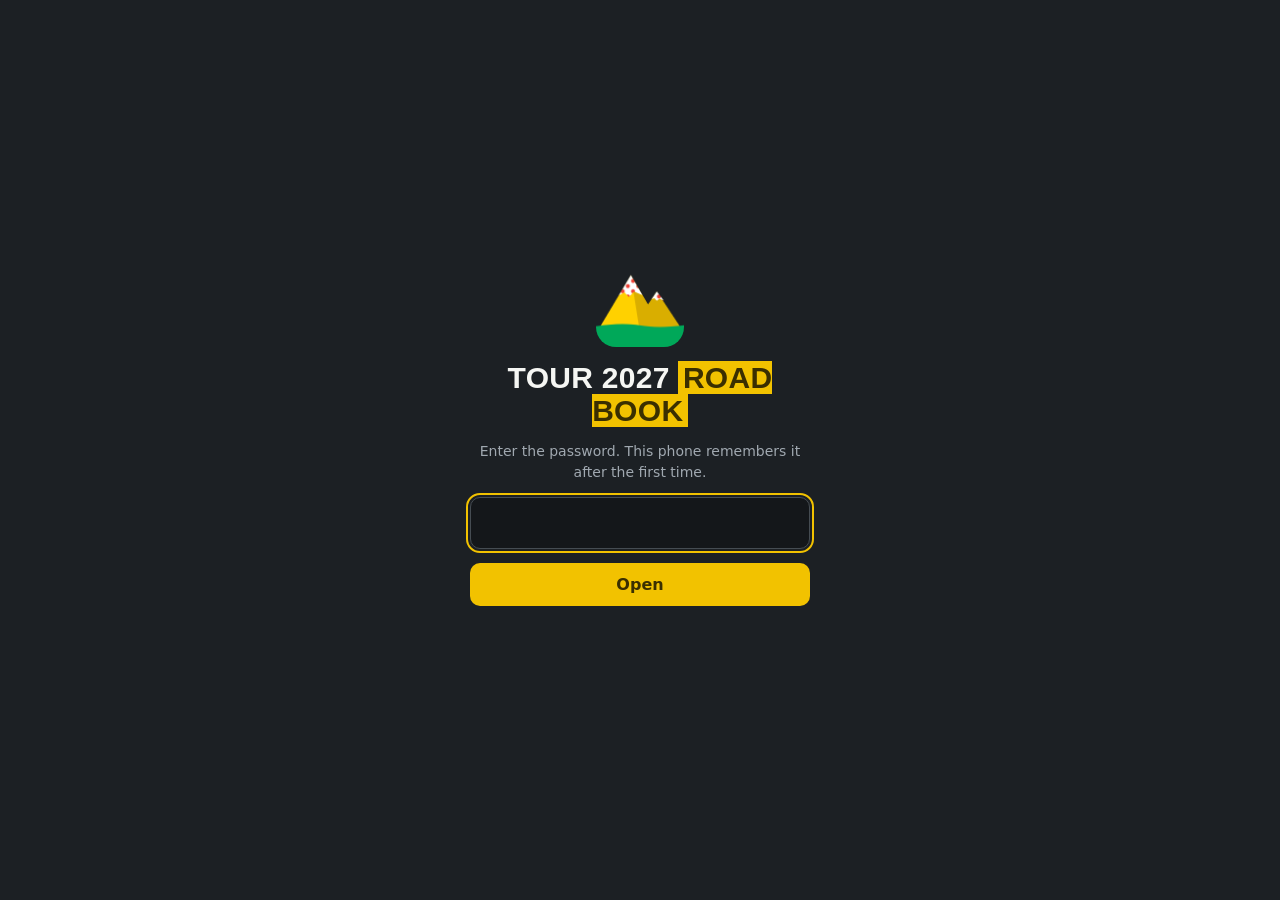
==== road-book/index.html @ 453da071 "Road Book: real landmarks on place stickers, road signs, postcards, Tourmalet souvenir Drop the roun" ====
<!doctype html>
<html lang="en"><head>
<meta charset="utf-8">
<meta name="viewport" content="width=device-width,initial-scale=1,viewport-fit=cover">
<meta name="theme-color" content="#1c2024">
<meta name="robots" content="noindex,nofollow">
<link rel="icon" href="icon.svg" type="image/svg+xml">
<link rel="icon" href="icon-180.png" type="image/png" sizes="180x180">
<link rel="apple-touch-icon" href="icon-180.png">

</head>
<title>Tour 2027 Road Book</title>
<style>
:root{--bg:#1c2024;--fg:#f5f6f3;--muted:#a0a8b0;--jaune:#f2c200;--jaune-ink:#3a2f00;--line:#454c52;--err:#ff5a6e;color-scheme:dark}
*{box-sizing:border-box}
body{margin:0;min-height:100vh;min-height:100dvh;display:grid;place-items:center;background:var(--bg);color:var(--fg);font:16px/1.5 system-ui,-apple-system,"Segoe UI",sans-serif;padding:24px 16px}
form{width:100%;max-width:340px;display:grid;gap:14px;text-align:center}
img{width:88px;height:88px;border-radius:20px;margin:0 auto}
h1{margin:0;font:700 30px/1.1 "Arial Narrow",Arial,sans-serif;text-transform:uppercase;letter-spacing:.01em}
h1 span{background:var(--jaune);color:var(--jaune-ink);padding:0 .15em}
p{margin:0;color:var(--muted);font-size:14px}
input{width:100%;font:inherit;font-size:17px;padding:12px 14px;border:1px solid var(--line);border-radius:10px;background:#14171a;color:var(--fg)}
input:focus-visible,button:focus-visible{outline:2px solid var(--jaune);outline-offset:2px}
button{font:600 16px system-ui,sans-serif;padding:12px;border:0;border-radius:10px;background:var(--jaune);color:var(--jaune-ink);cursor:pointer}
#err{color:var(--err);min-height:1.5em}
</style>
</head><body>
<form id="f" hidden>
  <img src="icon-180.png" alt="">
  <h1>Tour 2027 <span>Road Book</span></h1>
  <p>Enter the password. This phone remembers it after the first time.</p>
  <input id="pw" type="password" autocomplete="current-password" aria-label="Password" required>
  <button type="submit">Open</button>
  <p id="err" role="alert"></p>
</form>
<script>
const B={"iter": 310000, "keys": [{"salt": "Ga6fF5FFkh8n9nri0HN6dw==", "iv": "x4zwYzW+AszC90I8", "k": "1nwLWMpxChsNDmUDHtuul21cxLc2LR90WR/gJigFh7waOUbRV49OqgSgferz1jMP"}, {"salt": "dUTtpj+rV0xcpisk4TYpxg==", "iv": "cjhexuVkJFQ3L01Q", "k": "urrQLjBzPTvmZT0p51Apf4Y7t+ERa5+tFrfvu+M0FCwtNJ7vk1DIPuaR6z3qLpn/"}], "iv": "eRNvx2/lnHUSKR/v", "ct": "CxLTYovxUtTASwrvzo5vds6lgKHG1gelz3gVTPDpkYZ3ll7Njl5o+3Jr6Zrvs0gtXcRpFDBXkx39fkNeFQpaxOjtMAcrMJj0+Yg308qzZm6RhJtS/fX0PE43Cqw5pkjU+QWAcQBN7QD27COG11ndqWrmHo9nr9JT4EaQkSDHFG5/C2c6VKlbEFd2SHmUlOB2Nog4hFlk16nNO+bVzugJgeMflYDNKKw8l1J8CnSffPILHVZcAvbQUH3EWv0IL+7FE3aCzGyXaAs/nv7OEKfuvhDMuL7XT+JYm5lAhW2HSoqxjeyBayZ7VOD3QeME/ANWx7zEdnUq0TZ/+D/rUygUA0evEaK/xmwFpBCqxuA6KpEKaEKbWSufXHsHZ+bHyze60M8Mk9bKYI4lb/ZrICNmiizcc8VwD90WPUO1iyUzkld6K475+zzkwgtNO2Z6LkSflR9ueRUHn2xe6zgw3TuRQYbv59FfILjaasDZnN92+tKRDdaZybKi7mT5sZ/Dvhlm096PBjPBEk/+3k0ZLb04IOMdf/fYkAdmZgZSkJWSMFOQAvGhpMCsswWEkCfmvkSi810fF6h2+Wq3qqerA0qfgkzwQsiLF4MsvTpcfc+30DSuBOW950aRIROu2rr/kQ3qXzuqNyz7IluQTgRLaFt1iXJ/EaIpOrw51Z41+YpBNsboGYX/kBiaQPytl1TKSG6sW1vx4nmpy9z31Me+KPBSCOCabRpAb15B209HNy90GJB9rQSi5LZ56meyT8OZ/gbKcyJm1k0fKzk/dK2p86u29QzgJlry94CgFWj++NufFKBq8R3T66i1DaOYz4ih6RYQheHUY+LtpUtgWCcLS9l47v/Izq9o4v31wkm89lfln1C03wABVao6HS2U/[base64]/AQhIUftssSs7HgA4oITkVEnw0Jwn3XJDARCs+hAX16XZ4Ysbl/7loKPfWpL4m9bnklj5gjZFM0j+Zg09SsnRcXDBJA1Nfzfv1pZP7C9jbbFB/grhgITgqPZv6mVfB2TnsHp6Vni5M2u0MDn93/4C+pHc5a9Tb5cSe5u1/G/QyYiDMFoDvhgtGVqOHrr+5MITVU93kiQeMQbxSNt/V/mmT/KGzeUhrM3sthmjMjHOBufoIkUUKURavVP7kPHoGTRxElZwH+vyPXBaUC/Z3fO0LnImRJiyIfQ19+zYo2lM6BTUpOrKEzXN9HsoGLxfCfzsBJM+8VxJH8V0wn2/9Lp2NJr3/7j9zcqUuoqSt6IMsTOdxaKVcMAJpUZXGk518QkQGNpFLBT31HCcQ8A8x1g3oyJNt88YSJM4VGXgbJb9NGbg6Fj3XQx9uuhV24YygHtgCj2bxoreeZtMAiIAG1RvFL8kIyA15GpJ3GftAeONxSCmAsoXQ51tPo9ftElZHDsg/lWfP1U0f8ppyfUCFAEg0eU8MGpVVg7u3v1KQLDomlsuAhL0K5LS2BL1FB1YowYx5xJnjbqw6I/V4NTEilQ9AIvAPi7sLHhnXKugxdOPKk1ZLUoyQuUvoLYOJOHCj3Eu7KsUVx+pakR3sOOWvuORVpuKOkYWb96UAF1R9KcjFpVfryrYqWuadPYvoMqfbcsWTAOwngWOCPjdzYkdXuFMpWS5qtWVI8L+818DwJVSjdu/[base64]/oI4ELazOEur7CcquRP8iaL04ss3oSynUrLSCppnjVtidvUDQ1/j73DXx50+XWduSpQ0BLsO7EaUBWAxYIv9ZuI2nDIfxUVcNgScqFYUGgJO7bMCx2j7eKhbIU4q9NbTQTFD+iF0BIzpmCVMweoC/18I0PiJ9D3tZRCTbE63le/LYMLPi/pOizW2+jszTGSs+tOr4L6CdMvSSDsCxvwQQYhJcug2g0XhhbXyrfCbx7b3vMWlOrhhI1uzfMtI0Uqot2uaG77sWfVw9vXtlfRwyDD0/VaLNNox14haYxvxfNYn+G8F45GYRHjTTCD/8FcVcLQylIDWgbWLeiD5IKyamyVBXax14yFYSd7gm5GcbrQQ+9TrtENHnOOORbbb+gv5yu1D39cug/U7uVsap6hm5GOSL2uxoe96Ur5NuEwCF91v4u8MLmm/zWm3TfdW5Zr32rMx8d8YjQXN/XpHAdcsz3gWJP008CkAr1soWFY32zKikozaRqOYQidw0y5OaNlMWA1gAUR+NZGoo5ggDHc4Hj5A4DvZVVbQcGx269BgCHmOda7I3Famq6TjyJxBXF/prbB05Zqddn9MKp729Jh61ZBlt6YzxQG9wMN6uMh1N8wrxCnhv4XN6+nBtrKxc/eskBvyfkp0dTZTXZHOcbevbGYvkmBGLLoJijc2uYfDfTZcC7XJR2KrCahq8SBA39jdUD9cTpTv0LyoZ9cUw9kHEDZUPi2kYcImYy6IGwiuEnQKMRnLlymd3BMYzNbJ4dHOtIVElcZ63/[base64]/se1AX+NEocY4fDQ5OxL5Y4vc08u+RkC+z+Mph6P/Uknsrbzkm0ur8uOpCqsdoek5IKJVGMzaHMZ+ewfdXwe/pBHT1iG4Lx7x+Xdnfd1AVCa6U48qTCra73nzIl+4lWtMUQGP9qleadrT0A0r0CSgc5mbf6YsxY3G2QsPTgehwafkWb0GQ686C4Ln5M7vW611feAsQI10t9+7NTx5GRrDSJVe/NqkUdpF8+Cev6UYjaU8T6ByOlObX8geYWJPBtFdna3xG9JIaM5xvkD4YSlDYybmAODTxRSyKuFVRC8rM5NBNFsc5VmBJqIJHQMkhPQV5M3McHY7zS09dSJEGWS/pqjtdqOeLV9tV7OQe4RYFKvfjoHjK5FO9uFQw3DBKS8c1gXCkyuIpHQADZ3RMCk+Bb73a0w0bOyLnQ9dkAVg6gJAAZOtG6UHZYzqR0nUGYJt9CkrlTppDFVMflW+mIBMKPgBQeFdF8oX5eK+0k2iLAs/jicjsbFdO+7YiMtykFymXW6fKiqknJhsgGrfFJujpi09PEVPkDQoCSLpbUMkMvS/HYUAjxHqIASvsJgOfzODYUHnUklHchV3xSRhgrm/xlXFQxW19tceIGzBi3Sp4ql3sJHe8cZFJldszi1puLdX9FWgNONOLhdk8ZEUf/aUILBE+k9PQCWhqHDQbjkg+ijqZoA+EqqNl990yz5rCrf82vWU2lguwkAM9SPZd1375QsRLNiv0ezrpYf1/legGca/JLmn/fRztP4PivZ9pzhLSJev1Pvjp1QWo1OMHQY2vtAC3zbNDQ3tWQlF4pw4LKmGmAAYUIw7dX6ogvLQdebnKg31NFZ4uMdHdYayco2hVI7tb+N9mIdrxU0br5NOzWU2YEs87pjUclglmWhkviqW5P6KUAFPa+JPy1euXBNTxcigFYj1/ixByxsTE01ikYJQmZL7cjIiL1feKg3EVj3u9xXZcFU9NNEO95zWss9FF6/dV5TaY8RjqCPneBMP/FKegNH2xIbWrdsTCkHLeCtGPRga+8OrAfTDhBtTzcsMCRfHQAXSOOFNjRQnvk38ClvOprMae4IZjUZH/7lPqtsMLl8nOTBLvkdrzsVMPMLOnJt8gBODMRYBJ8OcoYRloW+4a8bkL64I/nD3NO/VKiIaA3Zjf/sqig5yy75dHXbv7gc8fSWoDT6K92GkzpSmbDR84zxgLAQqAEunowVoBEjeBZqsLcWexk2OdvXibBrOIZRScH9ofhLrI7UUbyCZU1SeZog7tQQX+8aHf+kjzIfBoPMXzxFUxYOR9HG8yn8qdCCxLT+RFvKlCXBHjGhjccuSEcK/sMqS6DmS9YR+af6LdqXAtfeg9+8rpAdEF5S+2FRKKUsaKL80bQbpUf5L1pLMsUWs9mG68ItF9TK/iogI5/70TLaCbID3UW/hg7MSAdWFpH9kOke0JgggoRHNnTfmt5r7YLXKohBVLxzWDtWnyhw6lDCGw+W59mWRR7PRZEPLOj9F3jtp+8NJerFyDCxlBB+grk5sVUBeFA9XLBPdqVoQnseqlctbGpnEM6gHZTolToWCTaqBaa1k0Eypb1BLiSR9doxxyWShyM4e32/9n2fyrUUaZ4lljJjpHpQ66ZidrneD2wqih8pqI/S5g9ZvF/vsukWEUjU2c9uXgRRcZoggdHNr8+SZJsNylIqXmKmttHkyQqNhG5uhe5qQpKZHBvGQlONY7HzG245SWxQ6JTDrlvi1QPGAj78z/WQCG3oNK4aw1QTImlH7aQW9vHZGwPw/[base64]/3YkzCfCmTgFRohySr9w79QxD/WV99jQmEhyu8iN7+O5wKuNilV3nEiKHp1jEi+Aihgs7wqBGEwm6OqbD8fmtw9JrgFhMhnj7wyGbuXkoHj4Jh+wXwHpr8bB894tmtmcbSRImfgYG5opv4GCsf0EG6QL7rEAGzppVs+vrjEuh9agkhIgxic5Q0SDH/QheGwMZYF35yiL8p8jYBDOcO9XgM3JIs8XB+iO6dF13JE9z5Yzmo3yA4RgmFuUtC/4Iz3lysa/NC/eJndv7qWTjsYTwtW+tAurRzynphHlONuIe8alcVsybxe+9aojEhbdkHlwMMeTUxrxxj1H66AX6puCrcMHUPiofK3+ZIxy6Mk4N1mozquRY5zuPDrnzlmM5HPwGfNe2+75vszK/O1SeMVrKtNmiPzdRGL3fWQ0Zc1hrUHLvsr6g58THpziDOME/kqGXLxnqbdsPVC2lYgqZzgc0wvXAzTNZA4Gf2q/TrJEIedRtZr5ZbWGXLfYmSoynVVY2Zu/[base64]/oCutFn+dWlpovHDmvIgarQDetYGMAttEtSdKIK1eTKfJ8zODQ3STfYgh177+PXyw/Cbj2rUTeoQLlKP1cA8Cl8BPg2AdmBpJFg2m5S096JC43TMXHS+VpqSo3mMRH96VoB4GuB/sGKt8j3ZxNwUDTDNBqJHzw4D4BqkCnzZzgD9Xy7KKC2cjv2flUg42BXtbcisqxMq1KX6UIImgmYC63C1b+ED1ncqP9iC16jhJI2tihYX+NMGTqASHdfDJG6eLSkyIyFvoYPXUuMAL2KUy8+xkC/0aQKcdV/r+/fBkEGwqH4LFaXA/yIbru2q63G/UBeOeCXYRlfnx5rxpwQ9X3UR7FPggxBtnFG3hN1RlKaS1ZFEGCQnfBY2wr2iHl1ebaOz97r6dWBRTD5PhhyNxBEnLi8jkC+dzPzGhJQMaK0C2oxLQAw3XRRovnNwkf2K6Aw61XDvNn487kfI3TmHSl7UD/[base64]/kd/9PeEf8LiF2RUFMXhIA4NH9foXdcC+Pz7ihy5jmCZAWfDKFBClFu+383heri4jMOHcVsgsE6gfwZXzF1+UbQSL7SC1rwgu2BUyhKk/x0Hy7u7JWRYKbzKNYPkger37ybmpWcK8smpg49PqsmgXw9tUCpQafMzju2MucF/xDqnHwysWdGTjWKZp4JOxQdWvzoccbKd/+nPd/kt4b3JR2RqSWVAJF2DLHAM9QLBrN04F/kVNtkUWPibhhygZqzwubyTgMD90QKOW3GIVkQadT/pDHH0qz5npoJhiFFu5dASQkzMLR1xGrNWP43IKMbEdHIjs6w1vo4kXvK7k11EKA1ShscrJhN4mHSdE24bT8wtEQYYb6RdKmfzT09MW81Cz3BgVSPi2Oeg2FR4s/nYifIhuTIvvYJqjXNfPuUX0ZGg70Ad7g3aEYJqMvLCIij4NxQ8K3r9xv2bppifjiSlq9rl+W6qCEWsNZGV62qjUhoAxIFy/uh6pPwdA6zGBEJ557PRDcFS9OsrSj+pxnl3B6VDh8+MB3enP2Br471WVvQXdy06sxBhNdMuSuxdCmDZIX39XNeCDDBcYWq4ER0RQEcb4MvacAUCqx7vvFuJ2feBhj9NguYBS0qjwLQDb2OP115OYfZeXZ/WgKLgbf2bdZChm/EypObLp7HbWNCoaDVQwsiZyASJGqYoxooODw0601ip1FCiryadN0Rbh0JJ7ZBlZls4PSTGDY5Bc957bkAHvO2sIDMNe8VZEcGbDBXYqOZF5tCkarO2EnIVKeGnygeleeCr6Hj1wWuAHK5f3xBLAIc/1uKI6XmjQqhC/UkNDZh3ImUcjiatqCSiCtUomN2j1CjBt5QoiqMl28NEnSexlrwo9c2S4m01EeFWqyGraCl84/UGv/pYO5rUa8DEltEbsbnMihvJKNKUqFkgE5CuikhSWFuq2Qr6kJstrmQSg7H8WMFMCSLKhIFfpPEwVUMHZbbfhtdePXLcwnJrd8SJ/fdwiQ5Jf3gvSHoGC4Q6Kkvn/0f4UjxpmPl+zFDCM6ApmxGxOiIqhiat2wh/W2LiRHi8W3MAIhiFfJoWtoEcWbx9p+b9JvqDkL+p9TRo9L7mQsgPpUZBCLxaK0jV80daHybrkkv1FsYUGWssAqRqHLNRu8B1bC7ChIy0wHeIDBbyb/w6dg5avEm3oieUjQvKdJ959BGdYzn6ZF9KSUwHBZu9T8zMMMn4W2RJMIOz5iQSZJmjLbt5K7lY1NQilhSSmIY/oA0LOwxuJoVN8wcaEcSd6qaQ/kJQHrZky8xcrWuSTLvkIK+dvOnr/WluNk6jsVq8piYPTyJF/aHa1YsMsOXdpuD/jO2swCY5VRd9BAWU949KQKw0pGsLW18ZqmR2EBSfKlGA6uhgjARILuBi74KXGVX17Kr8ebpWwtG60CXVzA5uo+Vd8NpZzwd29RWdKdVo2ar7XhUS3QIVsGu6OcdlI5bQm4MuMtsb4wTSIHkOEXFJpaUqTWH9xVqGUqm7yQ/mRZxz3y9ofC1MZr9tLj7MUlPy7vbs/vx05TKuMNOeium0TUP8vsHDGN4G600R/TdkuzotgVw2RYGCUfT30dLJz5k1vVuh/lTYFlF7tIQIwP0jNZqbOo2oIkolEsECU7RGVt4BZdjevdUA7hPNKfXDoMIXxi7cTa8PG+Lpok+vHiq3CsfaLZgijHo58bSPLYl4GTHX/Uut5VwTnzB2a+JAcY49+/uF0mK3z2W67yvx+Idag6EdZ5bMnp8PuSPBiXDauSAPv2ce2/Lk6s95vIqA5DoZJHC9HARu//0QD/kbkK4OLpcFzNjO+VaON6ciIXO9Vpuc5zJf+DJhKetXxIEkTvuLEmoQzwlhAXfsl0QrD1054Vbh4D9yaoWTRSXqg2PbOcSnYYrNNTWsDEuREHELRtuGvuDPrvs+owZShvGGgka8qSTW0HmZhcgwW4NtsTpNdN7Dk7lHelYPcm55JwJmrTUQvt7e0/pedn5eqzMR/qBrqjqtC16Lu8t9tHqSgpmvsRg0INzmxUTjGWohfodiecKQMwPGog7HcrUrh2DKyTDq+S/4MG9JTGSZcgLKcSliqckdH+XxPECR6edAw1WwondlAWPv37iMK4lQ/WXsue8wOamFMabPTKk4B2/sNOF4C1HxKYhqGYQR7c2TgbUb4rJ7+ZouEC/jbPxjM6xxYY/Bwhqzan0fzZyENYDNUgRABD15UNHJZInpvhm83ngoY6RQmKO2Nw+s/DoY12yIhsVOBlebEfX6pYUo8xxd4yrwlFNS2VrlZnY7wACYh0ea+k1VezGu2JdiITyGe5FxDHVSZAxJBVsNi28vimAhJgQ2acbgkfsqgjNNilmn7DRHW9SrrxYoFbMWgpU3k7ZAnu2sBtZERGMpflkDfe+5+v/p7f+7ZHnFSOcMcpgU1bXCJeUJ8N3wzKzflmWXofP9UHbNmg/UTae6q33xhYRCsU89m3xoTA0VzkBG5VJsTRhtH6d5e/+Y49AtBo6zbWV64fcohqMWCWv+z+6Kz+l9CPaMBBToLpmQDyaPtXMnLBd7xVHLfdfmLdEW0lUsyhUscKuiYfaRdFLtqGQ8QlQm3bWM+3r9eyfBqgdeyaha5YuWUJe+XJiZVD6DW1k98QwEtll5awKHRr+NuxEFHzKBxPm2pRx0VnyFgC7RhXWSzNLK6amfnIU9f/9pQghD1nB1Li0MhScYkBpRzszmD/H5JQKpRdnRahvl6+QgxSptLgcL/s473+bdGiMENbmx6ADYNqt/lr94Je4Kl0hOuInQO+nkWNO29DlyRS39VRd8NcuzleYSSjiNJwjz1kfb5Kx04hTiU+/55FTCx8rzXJH8GktR2hdVmziXrvi2oyE7sbT6zL1sogZ5jQZ77SPQ+YK9EN2Xy0iWkA+N4fczE0uHOIwulRuY2/Qg2+w8cVp4roavBkzCF6nVXTazoIJFF5T1d/SoKUZNDtjBA6YM/tclJSkGGIxtLSbIUQoNGRJSu61K77W/1Oyzq+7Ql7+5QjsXX3ENijUIs0nbdicEzXkgWxMONEzx7YOYhDGCM1PW16tCt7USCp+EvSH67qHIMPdQmf7/2H0e10lYQgduFTWbUz83lTUfjKNFnxmi9MA07NwkJESMIMab6vq1eObpoPkA/nVn2Bt1MeH3bdRtCiAGq+0YxL67O6gKczSn+fDdPGSOTXFxQb7zC0BzE+ssL/I1tCSQxqIDq1oYU708fUSyGYjaL1GLghcApWGxwyDKygGEYUj5vCR44QuoUykoFF8HyaRUBfquuMkreptLlBqG9Lu9nlgAOCeEiJSlqFh7xT9Pegb0d2v9BExFqBDgcu2tekNJ4HsVASbhATp5ggVziJkkWm48nhskR0tUnClF9Dw5LtHXuaTaALM8pan4Zii0/[base64]/xl4pdjIm1nPlGWr8RwQq5Cvf0Dv836TRXhfUnj7Zv1S3nTmEfx5DwCzqq4nwpy8hrg8SwBIQEw/L7Mc8xA7YuC3l9LI3a0i4EEX8ttu58cpdcl1CJWgFlQd5Vg2wYkkz2NMr4/BE5/ituGCWzkQsmoRbPiW3rHi+y+GMAJnuBIWhgRJZnSPb5M1k8sL4humCCzUj5EbwJihBjZzLztE/w0N9OBwJhnxGhJG87/clu9OWqL41VAw7j18HqJlnTSsxRhlQVydGY42kSe0eQRHAtxvzoM5XQcon54kQPCShoJxd9DBLLtTU5oATLQzwwl9TQ42fbPd4HjrUHpqrdFUOvHtrY3C6DCfBbS/Fsjjm7a595v0Fw5fHpKxwswz7zwa0OsdD5mxbnK1hXAQCDv/3Q5Nhl3PPKcFA57f76AjxNF30MSxm3K1yV1yul4z3qkER6ZbGU+88wbirpv6AIMCJzKVrAJIxUUxbO/AXubn3t/0q8Sv/rMaUth0KH1lnEzM0IwWP/K0pFHVvrRFo37lHNV1MmtN8uJDds1pYW1kxgL+c2pSuxijnx04gBwkN6D5NfULHIrSMnde8AcEFzo/zuV7E5Bd5w0+k1WBEiqHlBSPgA1a3sUsjK4SMFL7qD0839aSss4W3Myi8zIiK57Pj4dr/TsxmPZtHsgrTqqGu/w+4IofCrqYWe4DQ7RTInetSfnf71vb7YFHYltFFa4unsoxcxLwPSylrRHa545HwiCEJtcNQpnGjZCpFDvN9dk+JRd5vAQMtTgKyDDfbbqSkpv9Bywcu7EWGSG8K7XvudG8OAXpFwM1mFYxPw/yboDu6aVQ+a2GL3XV50WY23yKh/pyw5JlHYAHFDNgX+3LbkfhXsu+DFlntAtx2Gg8d0zNVQlWxrNxVpGsp9mIpir8afO0OaTfn9sO2PgZJ7gbus1FrMTCBwbgxBx4nxdzgxq6Ce9VVElXcYcMuPAS/mCbV/z1oW2xzHSx5n8+oCRnJ/3xW6eMs7NHny1zy2wwvtDXMqV4zSQiE5S5yOfRAriYAUiI2XCEZ0DfzcgYIjTsRjdmKiHPf6QCUPOaNYs7PVYB69LSJy16hwnR7Z3a16eiz/SIB3MYH+ZCQwlbkD91SpecN2fwrZ238BbyHKTDHbysWryYM1WK1JpHNYr44Iy06du4owDWEerB4yrPz4IHBay1fMvYolP3B1PBgWvmkpguBXgbVbcYgPGMAYMcsWLWoixiFqcySFdbqpKhaRcEYEbI49deCO4W5CQoZk+wYXXXUYGf31udFLuZtZ7/QFO6roqYZvi4wCwfSYlnER2ZYvXfEa5VEBfe/Drj06otyrSqKwo0fpLo2QgxRrx1MBPLQhDuN4AiuEdIqUluf17TACm+o8M2p8c8IuIYx8xaZJfOvFFedEPKjZli2AFYnOcA6gRtDNioLSjA6xsINKVD6XeoNmBsJdqmgk2HVldpqi0fXuLhPC0MVzoYxaNo61f2e72kNseHtx/IlCASz6iDylA9fCxOxbOPkuBRsl0ge3YyefpsXOfgbZxU/0UviXIBFxJSpJAGRcqGMjx8FXIbBIb/HJ95FBEK69d6R4J5fYUQlEhTBj/BSSZl9nFX8BWSYlc6sxVI6wGgPjQrcxqUiBaRy9S08ldXJehRiFHFfW8s6XsEDfJrgroZCKC/dldmnJ1jwSa8D1w8Z8eRIAD1eU9ukBQ2MuwSTKNawHuKl+ANc2H5FelqQ7iVBn+Tr5oJ4Uvxvg+JbkQXeF3pavZLDCaMhmgtIxDIWpnHDtDyPPvMON/1+ptzaD6dntNbl31MaFHkZQfRE2iyw+aPNpSLremJP0TFUohjvd6ldBaOUGRzGHhxNqWa3d+Qbgtkc+6N/XDgomr2f7sScg/tLY6hOBFZp8sJGjtBhIM6p+iAfb0fT1Z4Ch6sW+/+cimt6Pgw1HEqtF3hPLhAd/mrvO/[base64]/ZXRPrIyvQQl8lZRlL71qnuQmfNfI+8zNcuZh7pf+kBUe/uNTqjwm96sMNSo/JG59Yu61qnfsDIdbjojsaQrc4FNKHKNa6Te2khP9IICzcE6EbczHPkHEqCe4nM6MHx8ajqoqJ7F8F4rv0dj5EPJVyHIxdJd45jazw70C+JeD2CN3h1Lgj8M9DdwY/qYjXQqQrcmTNHDmMQCgD5sP/oLanvWi8PlIbvZBoHYBLIp25Co1YBAJs7yrLSGbpU03YbIdfmbNLteLU58nULIw8dWYh5KJqcU8kwIs8fI/o54lXgClqls3kSTjwlqFXD8WdpyTzFfC+p69TL0gjErjriP1A8QQ8I61pxffSi717sF1+nZCXYrTBSbCTRTK4h9WlzrqhpVTeNZKvZwWvr5WVVIdXCl9IpwS1w929GmV46dZT9cu1p/890rmBfHPQ+Gl77UVkTnSqWcU4d/4RewRn/hyebYhqgL4xaU1uy5UZJ0Qlpzzt3gssNzkTuxmGa2i30jXau9+f84vafSACAlKUrMLDK3USpoG8XxCaZx+Sya0lqAJXaDzH+YjrfnuXApmSBeYLjzVpfxLid33hVulIy6eqLH/rQzPVWG0/uPHVreu5/lZP6Y2bxfZ+RedoCBYmGw9T5HF9bRqmFHrQ0ul0qhLTnSsAfZcti1pK9qDzG2SbBJKwun1vmya/n0CudcG2J3meQlhfelBfG3O3Jkip4PicIvrFJ8+H/bT+k3D7W2yV3l3foE191Gd36XsXWt7EeboAd4rK/330ASNydDCDUAwrxvaMM8kDSBqcaaPIjQn6f2rE38LxddcLXeGsiCe8jRggZVDoqEL0tJJ9ZdpCtGzA4b10OFFc3hb43hYt4bexglbW1hQJyWStXs4vl1y0UQii1vQ8PImyjSO/UhxT4vValV1QqUkKPLEVUR4AeQTA2DgTtdBRu8escGgJx5I/WN7Uh3S3z3FGkcXlksPkdCT99FyI3sIiL2A6WlL9txH2yxHPvsy/t5iE6U6pmVsGBsRe/TW4hPMZ5XojudclXI94qGhAEVM3DIfsjTGKE0l+wxde1/dWkxinJp8lI+v4sKiRmX7Yut4WcuxIrm4Qc/q9MsDHkf0ggbG16gZVsgjFBDKkObEFNrteVPreXuYBzib8nrTg7NYXU1Qu8VY7hia7aVWPAevAljNfX8hwlBxll4mzNCBWUmT2YTqOVimZZywKM+nzk2JdcqtFryOkNos+Uolt66tsYaYohGkJYDZTuUZxKX+X+HrfkLWWfHiIc/7fMtWjAsek7JWgbKQ2/VquyhLCRDvGWCmSyRLnh7FrY2fH1LOOdbP9/dQspN+E3kD0DIhFsBocqPTMTmeAxcGT2rPt8r6JYLTnFWX//fDL6zBOsjclMtuCqnymnizbA47mOnSwEFhsf1WUFWyh4cI6KDFJ3BvFWwhZfs1N9OeoxTNoGjJrTBk3uD+twvGzOWmw5piU0VsIhWWDa+s7Y38PaD1k1Wc5VJgqMVOX9td0nMcFiF8blkMDCjXfafWEG0d/4iqajFx+V82slW514SmnZojMb+dLFQ7lvtJbM82w5846T12M6qCJGcQy3qMrGZ9Mm5cVHcjo92rtT/dql1Xp5kcXtoPcGUCXHEPGe24jQAffR/riNFHpciWZcuwfXP2fYHwKEbhu0PQFYNswLejnbLUe0UXZAPuwpDv7gyywJNFSWOHbqDisQtgfQLY7IDzj56XIMZXi95aILXaYRcfviPp3yjPmdddz97B+s0QJ73bU7lBqnJgkzIBTYLfGFhLWq4+85E+zXiDawYYNg075+vEPFoaoEFk9LxYd2GgxXkoigO/QIP+AcUm/lAJMOoAVTyY2b3+o6l9X94sQ5TzxCD0jQbsNHTiPA0vqszDWRsoXJffjzGKeULaTdVQvbl5YhlIZFUzZ7OGjPNZm9kGV9Ml8yUPceIvcqhNzt6EQMhyd5NlbKQh7beFvuMXyOc+QZH/VhQ+9Sz6CkqEl479OqUfhlyiWvQPlOeRzBE446cF78YB4m+7jJGSFNrPfOfCixoNFzpQOJvR+G6VL25P2ULEht8nZ3ynLkLYb7nZPYZgcTbSPyoeYMlOL9YYeqHqk2TtJGJCQa+a9zT2aB8MXlmq0rY7kB/1zbsKXdlcF/KV89Qqkf9SBMI41/WHF/OJESp+zKMKa1+HKmvqlDVKZbEP8MP7KOe0tVgGQbwwEcFHORYj+N6NyerKeahWJmysk81Xbby4iVvY96lMgPngoSzP5tClSdpud1FrSou7EFSB/lIzqiiUYDPcWSZXj4Ebnsj9wrdU6G/RjgN9GSW7ary1gCvxj0qlbNcwjnydz0EPEbYfGWkvVDazTYMDhwqfCOaLd9Cnvd03UtvaAPlQ5KqxOKuk4hOf8DLc2OV2fdMh7DXYtJyu6aHJi3eNl16PojmxphoxYve+94LywFjxxIwKp2jhQpn/53QW/nsX5reu23lR69Sp/0k/WrblMZBjsnu44Xt4w1Dnwm0UpgwkOujQYWDJCa5l84NjntXGq0IcCGWw2vi+rhb3RCZCzIK2+6a/Th1Vl9NFcT1CKt1Ld6/s+KCdi6u4EWX4/[base64]/FDrxXHxcrJOeM+CVhP0id8Grt87wVEXXR+RoDqgPEJUesQbRAxWW81ppvNgR7K7Gh/[base64]/HtAKgakTR1oLZlDZuzVz7bdJZ3uje/TV63XmGkmrCsEmkxU92uL8B58+4XuHn9Apps7ptioRBYGk3U/d2lUgV+6qKnFM5mlPn3me7H2Zpb1t3/wZiD6fGBbcVrO172LpeUHEKdPwLLIM2t6T4GKdhujN52hI3i2ZlYvcnaVIVh65FXAKh+QfkFiYTdrQ0PjDfeZ/yAbbBgVAUBFF5R6HnYi1aGPz52Oi3nHN3zR95dJuPtCmiV+4QlMnRYLI5FoRoDI1IpZ5hC6ftz2I/T0Mt88KdhmryhwJStQ6v9Jso/[base64]/hUtom1EHcg3M9i5aHF8KntL0v52Q+7Zii8USKEjuByFWh7grPhBYg23g5soU2nOcYAUcM8TK+Xk4EmNPkkgEGU3tZcHW8sX6zWZQoGBuJAkouW5KDjJoKMMtNM/CweFrjRWhwegTUnCCwa1LpomeWJEK4GOOKVaY3R0PKth7sFX5UHn2ei/ICZPkOA3RsPHwHhI86XwQdwMVTQK/4xMsLL17Xlg8xhjfWbrt6GtIPcLGRZcmDviaTbV4KSEIY+/6eDNpb7WFunvOiZaVnfXJ0ndsVoc86sMGI/CQxo+rqo/1YtrQfwzv530PF+TX1l6IQG87f/AsXpe1Kqn23eHy5ew2YYUyewM7aQ2ju66GFMQLFbN7CjYIg0fP0HAj5me2sEHvquF50GnfT5xCn1TE971IHL76Z9SDLzJhW2FJV1C7VOIl2v1GQsdwAsSTque86hvDOMJaWhIr8L94BBGYn+oSa/o+a3bi99xpvdf1s17bNVDuxR//BqoA74q2hfh9RRY6RbGMLbEdb/2DMLoINjRmLIM35tcv91p4LEoq/VOfoyUmZCC4O2+FHtY2xR66bZkUd2PM9TER+diN+MnWF7YWAObt9zjv4TJivMdZvOjh2hhrFonUFIGSaPtYCdf/bQtXXr0Hzc1jq5JvnjOZQvqdYGtEqAGXgs85MzNuECSo4E8mFlgK6k9hitG8qKtxk0MQ9lFu37BOS8smpslpxl68nruyCj5gG1TYw/WRZZdUwWyPxRyKqVy286XxaTqAjPTFpPzNjcm06y7hkcigK9dobv39z8M9ExJGXJBwk9rzCrfasJxUoFmBVl8vJ4Pyl09bqIv/AAw1taDxGE/muyxknlSlLRgaB+YJBntj3s46bSCN99SrwoB5rPNeg0RTV6H2eOj+GZrFMHjFI5zMBay2A0uShzBdXv4hl4GO/iLFRwhTi+5+49ikqCUnES+XVVMpkbfnUolLUMzhs2SHEdhhcWyEyvlQNd0AujAlK91nAJk55SOsSD/PdrJXVuemAme4EI2BGOX79chUvxCytx1FfK/[base64]/rZ/9fvknuqFfJHFsON/Dqm5vJRQR7qb7CYqSvyy5O5s/[base64]/OHHxpXh7qNs0TdrByxL9ZcuanSbouk8fexyng5GydakVolqo5XdAUjC0Iz5U7g9k+lrGJ2bGGU0x/oOX/kzoFxgkkD6lTXKKWSbfeBVU3hm6acOr48XZD/PTWIwUdQ7WxwArh+rSUboCRwioheiYvvPCSd4BNX7UsvtFljZMkZvqhpgjhUzlcBdmglrfDA/nAXGikC/pelKybiVwhqEqQbMHvNgqMdI+IJj/lYn+Vlo5lb7kEGk6TmCUxAmB+/GeIU6bE8GgdULqKQRLPnxAasv325LEZ5kj0Kj3vC/v3bbGFjpX1+TP/jjJD6EwAftKrIm4jz4QxxlF1TQ3LcH8sAJsEnJ25XbnwDWehvh8Qv3fiZIPK/gr+TPy6hSiadXDNrT1GRcf2lIyHn78pstNCpN4DXKvTHULQ92FtSZtTzxiFzclXW3l+1Ln79JcOZuO0d53Ikcg6+D4no4xecoVfPH9liCYrK+gATkd3atqhD5QyTGfkCG/wz7e1sB38ORFt95VM+BLIqCxX9D2JH8Va8qx/QNtqkcT/s2ulN3VdX4YmLtMd6NNmI608cD9ojT42u4oruNgYuaJrKVC1lfuK/[base64]/XjEWaOpmK6L8Hs0W9Zn2peTMS3EajozeNz12LS+kWlUI9ZxKhz0uc8h3NLtF8Gvo49B3RmuzbA2jEkuqWJQQOASMVRoaacMGUaYbckhI+eAwuCY5tCJLZe+hjNH7UlFTTC8eLEG1TO/n3jauoHsjhreC4brInhdbZXBO+4fN7FveeFNM1LY+XA1MQTDj8aJoauiGHmUcC+8lKTRvn1OKAH++XyFBA/CHwQPXlOHTS6Dk84ddL0VW7sACVoXXeIM/DSmwPZP3Z0YUYOOCTp+QAg0N1W7YN9dg9V1nQy7yvBII5XpYkJDUEMnUG9XxDEzTFya59/iHZwqk33ej3mPdP9H9vMMEh+T2ibOOXADTTLjtlEdFdaqxtenuv9IBAl1GJ1TxBykA6A3Ywgu1xPa9lgDVnK2f9je4oqA/DewEs5TVhb691ZuyNnocCDbdPJXrffbIUp/2s9AlMhw+ttHDwYKjgucbdmh3sKcrdfWvU6ryzL47nJTO/FYShP0xuYLbP87L7FGvGtopvTwWWqG51XSBNG2VZrwgs1/GcBwpq6YCdH51HL2gEl5d/yQo5NZZxGkzGyzZJRv7tnBsNuc9dmrjAHNmkV/RTXbk9H0C8JyXUJeWXfVjw0HIlAuhkna7xpn71buteOflyWda4TpvwKo/dgrqt9TDn1n31vBhDLN+XOegb36qcv/ThcYrakWjanwWAd/9c71yq7Ik8hosPO6wvOKb/[base64]/w9TXjKuWh12U7broOWsTyfBMFhEXjlxSGpds6z855S4mly4kX4cocIXNB8VwgaU27Rqcr/zHoqlG+Saxso62Ogy2vsULvpMaJQed8VrgKazVQZ/ZbB6Sk47ui/dr5JTuphHrhGy6/bclSHZpV/[base64]/dEpOklkpw56pnUubgxIRL3f5LF0Ey5Ryxvs6DOhyxgGHpmts+c3IuDP5l4wm7N+D/qrKa5VLaIlyOVqla0Y6GJkHz2+jSmQdIRKQSMbwGprwQghwr5/59w4SiOmxuyBMMyFS0DhPCJLDCf9wF4kVVPM0oYxsj7YLF1DwTww/AsUHjf9ADSEvryzQqbCbi0vSK4VG4VmARkr1mSHlEqquzIWVcs0mbHeSiFHYDv61FoODl3C2xZ2W6QSLQx2jsJNNKuNgyy39brqb1+LM1uHJkuC5xqapgfpVsw9huIjwDwG4QMXUpgVHvcaYgSRKqikmiYhP/cTIqYPuCtQKQGs4pNrALiIahyylRm+Uy+KXdZ8DS1Ua6orzphenFL6kDIOsMP1XvRnSq/Np0zCnn3tmU10CGiMeZpjLTkuFw97URbphVXTn4BSU/e8U84HrPHnWGX8nwA8GnAVlyGK6OvACoW39qAwrikNvlbKC/WbkECGRzJQQEd9GoBI5ltAnEYA6jiv1fNXsGTroRLeJuvKEOCggyVB4kZrnF+e3RZvp9FofC2/Pu1l0AfazkT0LRK3P+31uxTgYQnT1htzJuqzp21ulROUkXcQXGAoWxTqHMbwU+Zxsic1Rywy6Lvjt217xbKG9ZIvEZ/p13rVPte65hrNVhmJkIs+98bqLYpjzn24GXVKs2KT+mJhiVRvy3gBKgtGFLx5Ay+/MhXiGjY3ibZiI0MnUVIuuI9TkvPorZmcMlbRu7rkTh7qQxHldDUe4XPhHVU+OH8s/Hh1btHGp/5iWsEvjyPc1dNNNcT4mN1yefy2Y7HInKunpM/kP6diMO1H+g5hb8P3kqqDEh/PaNwY5a3z2gMGBenyHcc9MDrYwkeR7qIQq0/aLZy9WZ2GBOWKU0tpxJfhe8OOWEIQiTdvRuqiiaFU2tTFeSMAtNszpDWx408YnBjhDnADlGkuU2+C+FZW6SOHWXQ0mCRojeaKCkaPKtOsdzoR3uLtdx3A+7iF9z0VzQlbQiPib7sqEjZZJlzMxkKIE8q09NzWtnLFnuqtg91VSl/cUCH7VUWrY/0S8Iqu1f30jKt/QCX+oFtNAY1Gea6ZRtUfPcSQhBaqOUGJXgq6BtXGY8ND4N9jjSEq/+dpDR/i1ho1DD6kq/jBO/B9sWaoPHLCjA+3weMJs9ABHNueo2hi3Z4c09BmVUs+YxHWb8aIvymXLYMhhAlEH5xTnLbxSDAlfffTL+/OufFzywikSb5OJKnSqUaZgwPhFar18CxZpM+j9bJPI51F1+lzHjq6Q0aGEMbmnUfIKs3R+sStfl6aW7yJlxPDUnN/I+rrDE68aL85YdZxZEvOnaHM9cmHYx1hJkC8yGOoi7EKApn0zLMkHxQuyKXuFnba8spmga57LUcK8FNOgni4h2v5WcnIxEV0Qbyod57RDbXFYVWqIVJz8uJvwcHWLZ+WrcCg9hOz7B1TQwraV1OOaDlidbY1heYl5SHgWUOjK/wnHTkjq9eoWwsJQgU/oVC2yzOERm7mnSgU6c4MPQV+CTC+kFIYmJ58SK06E4DQOfAGQIoot7/BJnkjqaWm5E/DxM3Q+MdLUfrhWszkl+0NF3z9aU5rFKXwGcy39e2WtW4os0MiQ74LU5UH45yBfGSSCfGHVb4zLzLS7ZC0U7MvbVjzzBOZsyt7GkJM8/pslRP7RpAZrCMmcc0tUwUx3S/iUGHbhN1thRTHKuJiEhsFwOHDDBADF0NKpE3rMjKtw5SDrMAk2g8mqVYS1wmTAKJy00xxyL8s7SbJVFBIFxkxF1xMzX7Ea16tSXy+hKUEeh13ZbEg5k8kFXFtG5caVkwcwIIWe1ZB3B3v0QpTrsaRcWszeoEseTmxLrvhYRLw2kiHpaTD/aZvQfnKhOTUiblzVu/QviW+KG5VP0mtxFIKlj2znruMhWCGRnHmRkQqnbdjz6zUDvtAZ9GZktpeCEjRoVNdkan72RW63QrcJAUO0pG8hw0sOsUf3Hud08j3o6wmRad/8/3ZXKr2jRiFbD/aWehHc4O3QoDvYCUwjkiJpzaMJ4A8EukyJzNQdpE2QdhTz+rKXN3iSGV8h/qGfRn23SUwkxRUtHhZeMtZ3aBAslhZTzvHYvTLYTlmO3P6t9NTNXmxSzhe+dkJCuO8ugs3dFXX4e230KwqNxKHSamrOYWnjv7CYz7EPKO5A6tJArU9c/20bV19khuB2+mQ0XNxaKBx+mMo8VBfc+9cXb7UEexGA0UqBB+a1gE80F7sTLd6A3VdweqqY2eT3olEfcItkv5GYW7v53vergwlT/CpaprBA8KeBas6He/YeTELnhbm7C+N5dvrG3RGPWU+O0Z4HSF7eSpP9ea3gQ3ddQEPEU5Rt9Y8024iOA8tQ0gTwJ/4jgi7XFernXv4DsdUfDdu+78iDAhMaUUeR4Jktq2O9RN4HgAg96hY6vlTxJUeija9FsBDK28Bgp2Q0qYMXmW3dVOlu+ShbHSM9rETM2c/6wupI3L7eBAAFP1uAJiPXV38kRVDF42LVR/cC9MeF4n0Dymvepq3Mk8dSae3aQlg64IZXgvQ33Ef31utsNr0mheH7q5DAl15BwI+LOR+Du9Lu7MUVj2X4/DLJq2UqZvhk9gWMk6wrkrWU3jf0mPeYIKtlCUp8Usa2yg6HUuF0bvBKm+3xUDhBM0wkoEWmCdY2iMgt5X2riWPe3J/wXZPfttRYR+7YoXjNTQQdMpjQvhkf9sh9zPSUCAn7BjuxK53Snmfd4m4PpOxHtQe9btGj2JOrrYMczJAmdi3cXscUHto4SwZwp/cv/4t9nnqBJxKEvii1F+4JTSe2WiBQReuLbP/qvJ47jM1YxCmCOhEdJ5s6lRUh03aXX2KMKIm5lo+jwlC9mSs/WTKDdQ6fW5B5PIAwZ7fodPKHKUzx70fHGP6QBWf7b9a7nzg7dPtzhX+PgYMZrw4GBSZtXOr/mY2KU7iH8jhvUKbb3VQxGWmEwqPCpZmhJWPsKf16DAFs3v05ORJssVdqcgyWUYczPL43wimXn/rEHBENq4yqzcAzA529+UgnS5cWGr63upazUEUiJoLQFqnISyhjoJs1De/8VSGwMSB/X37to+SXrlIPjJFRRx2RFFpiTNiMXzZjARNtVXqe/gVASLD8joPrl+RbYQfjv2cE6Feir8ftvUZPW7WMcZSbOaQ6FBuBhscA5HEosJzbl5EUfWD9kC/pAqZah/3Kr07LLji1ZKUtQeqVx+tR+wG6KP/SZmNgOzFDk08xXMLvDLZzmzCIHYj/OHXhVhFoiWlL3nVKY5uLjVK2GF0iJOslC/LOX2qXXgSH9cMFDwb/jMNs6uQmUkm1ofombhDrEdqHYXciSPzgj2GwQX5DKFSCvbmxy5MaWgUV+pQKYuT8agjmVvTd93n30iFfIFbY/PKvc0I/9Y4MmlQBkvVpZDEKQgj0B975KYpRL5bUO093wT0TbMPH3QaiazOWinGIO08Trum2ot9OL/I/1gc9eB4eNKgcNFrJZ751yT5dyvJs/YwJEBqboGqRWkPj/5CpxtC8HhYoSGsbRA/naVIC55iMK6jtdcXeJo3P/NSqGDF02X0eh88pffCF1aTWs+Mf9eC/IFvSletiFZwRLqgMQTj/pMOGTo0IKD9f2BFEWODPv5XgKaQdvw/of3B/Wi3oxBvKx4N8rziCa0XBXS+Eb6JuoVt1xE1A436IR2vJjLynL+J8iBqAh82D86meWeeKPygPtkCYpH8GNtTVsZd1buPmPs+ywBWCDQiWnAGz6QRwv+y0ynI1YrIQ/t/XgGQVm8ZeJZjQkDNOXM7CHY61EZGDw1TonyMODGeLmoAwrBSGFezlqB/MUa/0TtpBalDuOG5mNCtZ8BrURAecwBa0Ov/XXNx/BvRGe5B2Xvn3BpGJhDzltxGJx7X7Rtnh1SYhlHqpOm/uNUEzDICwAz8LwpASdk8RZ3EkB80Qr3FW/jE+vkQigMdW3tmwC7y0coXBNHkovQ4ePY//hBG5VlSTs0F75/ltDEnSH1Evb2/FgyV9o0s8zSalvzQsHZTEQZGeGZTmc9X+R8ENGiSRqWslFM58U4lg96LLabMDRR/3C0cqhfJsV2zJsOchLyJVqu3PsvSKK7z8n6COjZusCrxh2i2dHi8hCioewxTBW8+Kq1QpReI5cPnAOTodnt3jDctQkxyY/[base64]/GvDdA7JoWUXd/6jhUlyTgR3kuNauimWcJ9/sTxXug7qhe0a/7faV3/RH1+vhqV8sEqfy0AGpw9KMnUVYiKTp1L0PwVsBci+3dhDQIB+58+FU4lSIF0pdK3f2yxfPjcsrBShjlXoSilCK/T5rSSX/lImpv4Bb7YlvQRHXq+vNR+1TzekYNr4+k8AYlguWOrpShGmXTHCxLOpZcURmmcNPTaQ4E3csjV8rKgt+8oqLfGmhSBiXID/9r3OTOYwU27y/AkFQ2EXmLAw6Hj86jZCO04PfppO2FxAr1mRmJmNKEvN3Kvq6OttnQsofxFl3De4e82/6fErJpOxG3vo1caQC4VCGjSE8lmmaVl8jK5jA5n7I+rg7nm4Scs39Jhml9YxGpFWMZOs4Om90jkA+EG1/pKGX41wRWZSePVUfCZLPAdPtYA1ZrNknVOPXg/WAa06qY82fkn8/U3TxfK/BBjQHnfrtr33FTlnsxKkxldcf2HtSRdNqnYOZS9k+QksfCXjlWIIqfgYH2g26c4Fsvs3hOzsiklcElxCsOv+L9cWlHwunBJHjbIAvqv3Hr5AL9rObSwLhCCF6rfh3K4jZlqVjmevAxo6iehUTU8ZxQaDP9C0VILG0pzOof0kJZ/qAqb/jPl103l8Q/+4q80rZ0KJ/YfJfWjEwtkhRoFGXe1Ijl5tW/Gm3/ioBBnQQRvwLsPD8y3gQSLf7SiUg6/fClQV+tLQQcHZt7dV6XB+E6Qbl2YxvfmxE6Y+p+EcMU50N1oUIygy6gjBfFH/98p6Dal0mdgDZ/6LBkYEz1WCinhNGlfTTIqt8jI1IKVPDvNlhZJRMTHmqGkE2D+5Bj8Su2n+skvpNTNjFG+CcxDZdwk20woITfvWWC/B7NcRGvrp/AEx++bf57pXMBuohTvZnSZF52HOegK7JZh2KDS+F+qIw/LvDM0CYU/61/a5j9s7n1OfhpdLOtCn132rZGMlBOmhn4n5MubsrWUl8LJLpLfhdimDONOkwJJ6b3CcW0wCuNPcuPummdh/[base64]/u0UtqwwmybDiD+lMMWsEH/HlSMBeuD6iOmvaNmkQTGEmclu6XLVBhLpyH1ECaYtxHd2eqvmLmp2xVTf+Um5u59q04Pb8TdbX2LBbUQxSQyv6GtZKcFvG9wwZs0vKA9X3DVLvdhKMEtST26GQuqZw3+Awih3wihJ+sDayH5wcsQR5lIGW2Fcr0A1vzpZLEm4ij4NkAYMHogKBORM9AwU1kVUaOSlK7/jIzv82109zt0CUPARzFgBhZUkUQ2XWAzqU6qxhTUvE3Ds55ZE9qaTTLIK8UtFQ1neF4yphU15pk9OF32i/3xWFbDT9H2Eg92HjJT6hZFgRpTHqYXB7UDkaGXrzcUMj67myeuzBjdbe75MQL6IEXfnJU1VozaDt4AqPIMEPhuLIbQY1nHAEZigxsSY1eQfrq166F6zB1/J/GFV14yg9qolpRkZzrnNmPz2e4lNSW06XLa/Xvm7C9ahdUY0XJlop7ybFb7l674Kqr3pjtKOolDqsLLHmeqyV/[base64]/xWTYnTio2PUtEXy0mGwOb3WGkbcNXyhkrv+tUlz3k2MiuW8cj8KsV4vVmw37SBaWOp4KWIRKr8PR68v8bnl0DO3YsGjljUzmdwuluL2KayqTuoULDHhWv7Kk0nEd4cGWmiPuNSDhrfvj/78WVSQ2/h9ALJW+k35CsDYfU2q/Nc1BnsQePj4xVZP5cVPcpvcL4KLi+mgXj0hr0WMGQzZboR6OzbfuJgxKBeWhBSb/V8H4mH/Rz1kOWvijI8CnypteOFdoUogLK54ACxqaf/gpTdboBLX/Rei1L15ILPRRD6ZDa1xZoJMYLBhDjDIBTVgypqThCqnuqRhqTkFtJ62XSrUVyrfwxFkmJqg0uSdjxEp58LsV9K3wLYO1N4MGOap6+pDXthrTOgr1mgckM73Qif/9K0jp2O2BX37vraQ74tpWBkMRcU/1q49HcWKeH+wqwrXxWIYTl897YBYAvpXLBJkXsrD2y5Jnbhhd29dCrpx7JqA3mem5jSckvcw1wPwsLwrmwsr2QNpGs0ZzuaJ2XndLTwJrQFwKGk8AK7Z+g9a2nx1tLi8APeW95+50r8FAVUwrHrMCkOfYDl7V1nJ+7n2ckn5V+ZKl7og1nao/yQvltg7UnXyOmomn1sUh97THlXP9C5OBPba9SQVVkyhX/DVnqWyKf79M/KuwqEDAgulx/irRHIgjJ6lZbNjDdBFBqLwPs8XJj0534GfZdrqiDxj0nsHX9hEJ/X1jxBHgAxI2JyoCDIZn9gnpfgvA9jnrFjw+Kv4oQ5bhbIekTE801Z4SQoiZkt5tFJ7fSjdSPvx+bO2eAmbhGbYKL6X5m/qItxGJE3+G0vCtJo6E2ILJD8v16khKNCCDU5rLp/BXE5yAtuvtYOgnifPLhmPNLlEGv3QIG+o7YKSx5zr2qbWKwPWptztDsZ4yo1+gqPSuyz6P1PYlokeIKx3qxdyKD+KE1dyZMvPt1AvapWNXqHneZ9nlFLxerdcSjOkFICPY77WXFjTBgKoEcx+N8lSpFuTw54SRjDOSB6Vng/4Jlg+dMaV5h0Q6jH8l+miF5Ltpg+gl8UbbK15B8Q13gDG5Yhxz4p5JSfT3SLkQJ8rnQ5JSMNFbZwJZvH++71Zo6oucPP7bEqyi8DEeRttykqi+DWkmG6WavPOhTnCsLuJVwa6EB9/8g0xEzYYqHYnkg+sk//8xnF9IrKkraf9Tf/Llz/KNXZEMs4otw1o/sa70SrjJWAyzbQasjIkyoofEs/ia6id3CwfIdf9QRpxN63dfuEHSdo4NtaD3sgY6+Jtzz9HFZCd9xMkQ1BUvpZKsOcSSq4qK/UpjuFJICjLJEwEOw2TXy/63DwqMZceRbPnM7YbJ+KaoR/88R/jLW6sP95e3aday2eSXoWafam8tPCA3ejdNXujXc9xnehSvbEomzVBXbYvgfj701oelJu/jNt093ekc+QsUBqd4TNwFCWh6s/QbuabeBCGmtKin5m/oYm1Z7fX5piMLgdfTNTyglgDc10b59mVNyl1UaG/xh7lH5kU5H70aJXfxSVrKfFuW/xzngObYad4o+UYLg7uRvK4bBfhYQF7WvwqimxVrQpZbIFfddvvNDA2xXlsctFJ68CKilydgJoosaxnuos/[base64]/[base64]/oxOcKs7Za0YdjxazinERJQAltGK+IyWEMiHKrJ+1fRLtLb8aMrp8qYmiHgqXsJr8xJXP1rWWm7n66lQjR1kXToZFAjsItxUo3yadvaN9p3oFU7k0wy5N0VFGTdDy27BFj42MAFoR6O6GICzdlRhTZCNGxfxWsF9xcakLhDZJaPhyZf+WXAfa09lC9O8/PaVoenpUg2BF+zwInD3U5K8xfRBw/4BQKFZ79ByJxijzSaI/YQPP5A5EInACaXWoc4ZJBDmfS7/Z/mai9CivmpBS/sLv9JTLykW20Afs+IsBNEyopZAxyL4dpO/Qsm3I5nnBewulB/bCkvQFRq5JGlY5nl11GbTP77Gv+B5D5mutMhDCpPzCz4GJ2wFwMXRPDdnn+q+Vvm3LZIrDWxptzFcsBuk0G0cgwde3Ib1fKP2ZM7nMlZuYgrNNFXHOJsbdsbm6ZGKjPjM0oJWIUCBEVfv0LK2UZemnFWsflym/niKYfXWd0r3TykFHvRYCfb68IrLOMk/QY5K5vcviRgZx07ZJf1SpEFL6rVZRzyJeT71stvp5Od/t6iSIwy5xNxCd7bFOefKfYh+glrSnJ0zTP/9sK7L/7+Ju7LPsj0I0ovhin69n+stz+t76yOHgMJSci69FYwDD1r2qeC/LZqNe6a/Oz5GGg5/xjZXL9DCc2tkrMqTUe6S91bZRbUZMMq0CkPy3C8614YoeJbItQBs24WRRCf/pVCc/qOLLcrPIw/XXTRM5LFYO08i4eAtH1rjNXSSE0gRbPxR58gX37tp0F2IyyGp+ONneZnk3CwLjJPbZyoVWQuRJFnBkSEKwIoBTT8Wex2LJCGVmdozl+WwlwLl8HiyIgmQDpqm0EFKVvvT9kskEXky7xeDIsKf5UkWu4a2cR9SpSuP6yvRZJ2DXhewOPSVeHeMPqe8lGoFZjDPj1xD/aAbJKUZjJWKFyq/2giTOIMWspnMGOaXFidkgRXkwj0qaoV57F5dW1JbccvM2H/quZzC5TqHLz33/aOHUtwWo6PFIHcntVWSR3JHsKrZa5pY2RK2sHqA1CQZk/S2R4G3Oa8nG+4x+yB/cFD7U+jUiTtqEWH5K6/cByWx8Zc3c3NiJmdo/4MGdcYguz+NJ2Ug9cF3yvQZ1BiZn+6vf3qXGSK1xw3ntZrU7xrCj8a4DcngMaDiXNuskuoP8DavzCLROuVLn0DaW0XRjvL6x79f+Rd7qm2YcHpzLFE9Te+pU+bALEVZeD+IDj/NmQL4D8KIUlI7DCKd/LoMPymzSbyi9kqSJhvYpm9/ggeffcuILbxN9HDOF0nKMSVxQcbkhxgrBGdUGdZm70kUuXyt2af+dmZjNRxZ1S+m379/l2Q+xqf4IcCp9D6h3QdNqCX9qtRFkpOOcb6Qxw3DfF0Itc/3h+G1mWjloLn3TZR2s/ED9keg/81/[base64]/0Zfog6W079nb/ROUKHyjSCKfK9MzNX2mffjWkdW20FIPyo46APmBox6TZ1jcBUk6wbhY5BUgpLMOs6V0BbcVpECGGrqv292kmNJt4nma/p6KhXKFaUiMZgz+uzE0UaaLnmbmRYQR9RmUpOrnMJuiCgFm0cR4xz0tPyrVsMduOR/xYPJGlPupL19JCPH7Pw+bD6TOSCxEBvU4qd8F2cYP1cETDU/2GmHyAmNZxN7BSWqBgwDJ1bCAzk7hHgc5HePV83lqojfNzgFdQcWiRFQH6zMFBttGiEqFOlOi34dHzBvGoTwx8F2vxH4B8ElO+kiLEySMDGhEZhBdib7RRPayDODSWjQ3+Z8ZS9lrshTvLPDH0wY8We73weoWmjYiiHg7uIfeiut9n63U/j60YSzhokdrKwHDkVPHEtwm1FmtxsUfElz8Obs0idlzl1aYk8lzsI0xZ0hy72UB6mnCj3gLrIggmcUPbaqAYDQIwY+kIB28+LvBbujxazswHwve/[base64]/VYCSdOJJ+pO4qRd/zzEhqpPNIF95QA2aOIO61fy/p/oVOT0YXv1GkexkoSkLgAyJfx/BRGzcnZmLHEA5VxeA4jkTK3lFl0Fcj1Lp1Aw3+D+fLq8tsRJ+e8Vo1tbg7TrT4E6QNpsB5Emb54TXaKQ+2yh5Y7XrblaNhWidWhQ7g5Ku4oq1P8CZHTwqH9XJld5EMMyeTV/3nTieOgUVJ6Feyv/tscXgURRTQxZHDVejtOZe+SAVDusvZDeOiJK9YsVMaUuiRDgNMaLnIUZdly1V1K5Rm5YZuaRQoOPL2JTfVPmWwIDsSp6fOGdp/tAqRtSEvQsPAK4uOGYDimYRJt4t50Qu1UgwBpYI1LiN5EQessMTGPxj3E7/BJr6f5EEbax7R3LEEyGPc3wOHnpm9CFciQx7K+z/Je++s9W5buE8HoRlvCRSiCGRmM4LzxIr1jC4wPqliE55n1WyGSHo6RrnZ7h+ccGrcDIbzRfHXi0scoN8qMWe3Ms60lxdVFtQjhA0H6OHtt6DBEg01B9d2n260NlAE7Pddjj4s/2mcUGW0r/pFqq3zrmxF+z0u5kvu8xC4xa27HrbFv4Voo8eYsi9TBS7PyhKtHOoZEP37Bhax5g7cVq+q8GGDhQhYqr1BI+OiUUQT3gdZIkBENLT/OMkoULG/bvszCUzSu3E6IVH8cT/1tcsF6DzsHpayqgA9Pgd2QU1+wT1kUhTloyDFJ/PTYWZa7kAPSo/pD5jWNJeJEqUALu8TjPzVI7oKvaiVHmyrR95i5ZeHulKWdjyqHhm8X6VtnDkGL+Vbs7Si6Z1JfTzkfrBJb4Z9QoajE/t0nslc+h78OD8Q5uObixB64O/pqySieqc55U+xj3IwZPN78FawfK/hvVMCtcYAHUhsiJFjQJr6JMDKuma+HbPO/IpHuViaxLU8sXC88cPoZjFpzMtzJOJLvA0hvHTSvzpZnAieiA7HnbpwyLe8X3uhu0Fr3EPQMhye2Kv3YX2SnTcMJFKIB8fp6wbf9MDHFwTcc+brvg9brGBYelZhCOnIa0zwLulpZEHaC7/XX+ZlfSRrENCfVJbt3m9ys9GAOTC6XayfXcfbKjno7u4tVPSPocgszDpgSNUygUT5Hn+0gv1YFHHmj6zBD0lmeY5qIqpgY2uN8DZkIXMb6fCoHWXssa7/qvpzMSYwvcRKTM03iLRikQO0vFcodrAPqF5dCoISDKQtaBgTIkdvU5rlzkZQI6HIcXsZ4bNa/2vDNqpmH12zaB+SYao8LmYjwSlNXBnwIDg72gufS/7h6FOSGx2s7Mgp5W6h/PTYePgU4EfL1docm7loOQdwYeB76LQf4R4+aB+GGV9Y3zLgMPLZ1CWL0vvdkYFfBAZH5GPNWIt8WTUQ6tPJQsu8k82TPvlvZMi87gkMw/l2FNpWu4TMQJYNlMoZB8V+CZKqAoFrvv0V6OSv/cBSyO/RHwczCcJzlGrh0MgshJS4RBa/PgPHnqkwxpGRgbdM8jsYIfJG2esJwukTILx5JsRMKfm/gBIKmW9s/tFrVmC6bWtUDcSrnM2P1FrgPkcpyXbRSL/[base64]/[base64]/vbZggeB7GxWF1fUG519MX2EBIu43oDG3TsmTsL1Paz20tkS79kpkyZ0u1EU2PguUbid/ZFc+CCJJZimVmvgtsdDMmMdrsMBWSusftkMTvK9hrpqAtPLGvBdnXGHFmfpl2azMOwV2+qI+zQn1gpXD0cO7cniYNl7M5p7ZmgWsuSI/CBdKhgEFHgq79Fv6uNBcsU5oOU9hGGsDHrLdxzklFWB43p4uhvGK3avFvy1kNJqwFFdTO/SLb0vHqNIUL033BnC7l4hayLoC8SmK2sgsuDMN2g9vckudQIlPGtaNIa5tFGCnNRUReFbZUz47JgmO65ZBJ1+wkB5uLhh3Z+I/J+wTBVtnyrvUSmyDnVqSu+ZbcQdFRnc5AAWkDttqom2L6/4o77XGXY61wAsQjABEVFApEdhJVozopt0ucssxqtsHJ4GmAtSU8rNfSlWLzNcI3gm7jYLaqyYNAPmP3Td4Xbm5hnA8hOkr+aokD0rHCOG9ePJ5gKna90YxXe1VphYavvW0pru7pBo+T6Ku0SXfyY8xdMRAyS26NzUp2JTfwRuH99EuO0mfOG7ztJbICn0T/[base64]/3JydeuROiF9m/XQj0lrer1lkvjHJXy9qOTpdwCONbN7zTddT1DiCMFtz4GOHKYW39fgf1QbasklSlpnSFMMJYSOflwfHHPiPHPN8iQc4kLbjJmbPpEM0afiEb+suFNh1REFSVqbBOoSYPNTCTcASs/axdhmI0NDMWjC0jAQ8/YgNERYfLF811mshnh5xMpmDt4nMI+IzS51yyTQ1l/8y9MyVXmRIHjzEzP9rkmET+8frOLejPELzFuy4b8in/hrYxIwNDj6qmVgC3SArNqZevCrgG+/D1K9VOac7qfdbGhcQS7mPW71PiNdTYSMuhCw5kphESIZ3SKvgOhZ9RwjQR3A2LSQvFgngBDVo2urtcoP+4nRz/[base64]/K7aAFpSFzm1JNK9eXkqpYDPm7MAtIrINuurAg2CZtbeaI32uLA5oLy7xLgIaaUW2jzWOxItL0DgwX34Uo03Eh8KBEO7PmfYQ3P00wQroPsMVnsSNzDLwToHY8ZdnOcnuYodPzjCvu6MS+uI/+OO3avCSW/94E0B4K2uV1up2Kg6o0JuMiyI0h5zWcQOUv2lN0gpWRkCBeNLvafNWPBxvcKSTHynwhWORVjz/GUcjsS2k3AOQu48x/h75UQZyoeSTltLiWM+4jXDCBORUYjT2qLYovzZjInHpjLj5ATcsoNfUG+lFVtsszPU5fR/FoObWshCs0qkIDXeU2n1lE3Et2vVo+lfmd7+6qgOc4lOYM+dWuIH4gUINh9nUxRCCcPU10YBQCoM0jILj8NO1lqQGBnNbr9lUwKwfSrw4P/ynVYyA9GYgqeN+V/X5AMVQTEHJRV4fEbFi7MUazG4RRtfYJKnjcujM4aN6o4XjCut2ROwXT5xFh4O/3i6OYxUWNq/1OCzl67rrl+cPqGrzh9jznXwaT0e3jpMeRLFQRnREnRdRZ0mL2gTUduIWN8sqIZ4Th+k5Xmj0EE5SJF9+n1FBVujhEYVRDtKm0SiBgPNwLePbwuceJKAtPLJFIQkbfJC6FPUN6w5/uycllpyxwyVgAhMapemT9izA+EWJEGl+NvjNy5Ho8uezXlYk9HZIraRTLztkpyJ6r+NgbdWdzw6qx0Vhadhd/y5q4ITBuwk4n1U4qQ+b6rduqClQwHl8fCkvfz1RPurbymFUwa4p4OeF77/aCvEtUlPrRhMl5IF2CcFtFFoce1/tiQKRyJM9osbAVcRb4cuNTen0cGUOs8+cjp4MzXT5W8Syoo7nLtB655vbCF3qb5UMcvffqbO+EfXug58X3BZqgARzkxdmFUoBJaHMTjRGjy7BtW/NotMbxX6YJyAnHS5K/cb8/iGn13uYeiRtQ9mgo4lRNAH4AwhTm6jDJ7RqIGyzxPt6VL0Mp087htV2tC9anEVgCOEDIMC8kH2MAqp3Du45jkY5CUwQwKuywvSxhj/HFyiYcWk8F+6jGu+tNfYywWiQoeUH29alwVtmy19rcCB3i4HubdQLodUz0We+Hs+ZUED8cg4femMfgxtRPQwcPm1MSgRBIMe1X7YAaEmhata+2F0qKE3ea9rNjMZgf6aJ/Z/BCSjKbCctScl2Xy8Bm3ggz8CQlTK3BsEkOLbpbWSOD8ek8oU5g9UKlLbdyM9HQTzxpgpxcm9913T8fNJLXuK9sPq7/zLhy5essGS3RyXdB7folbsx+SeH4+dEsmv/R2HGZxAqQLYmRAA/DR8IRQY25qV0uMibozy9GglRzN0zuz2RIoEL1ioYFy/692anZv1WxSCZSRJTo554Zk3d89YiU+3vUwsF7PVTx0ulSFOCI4kXA+29RXYNfY+G8xWRX1nZpodWIJFj5rkKskKxU8H3TdFV7QsgEA4tMMXKQO1VAV60rz2uMOBUjb0fNWGZupF1VEP57P5opTumEVCXqkqFHkRgIjs1yxaWvrK/MriVvLfJ6M7sj4vqFo9MbflfyG24UXam2aUEr29TTgn6HF/3aRT8wewUKc21dn5kPEgGWfLSZvnlh1r0AhN4tGV6IHY2UJte3/LeBC3DnosoFx36Pjk36tCFRpvvxX/C+YOcPzboWzIZrH9dVkeVTBOvBoTpPyQ5F/qgDjjf6Pg+7sIzwGLZrRUnZ3sxy5wKy3hJ1pfKtZ4ZlPL1UgjanfKF9inCY4KTw4oX6qVkv1SkriDm9YHmkWzAfM5tvz/s04PlnLR50U8ZbZVbI+72VVLQ/lsUKcaj0UUx7jDnsD5rETgtvpL+dxgkKDySNVH17unHMzRnV530nfIynHu5oz0bvJ/oYrt9LE+R9eU+CuTlVutfnBy4QAAMUJ454wJTbNywCGLkNRdfs7HrXnK1dDVvAv4PSzxG2vWZwZGPPIaQF5nq4iX/6vz+xrZjbIRiJbNiDIYoxqnKTI/0vG85csMQwOLl4hNxl1ffjYf96+nfIZXgoQsRVR6hoL+6PD0uJ8Hc5314iCpIKL/n/1p5+z14+bhsPjJelVvDDo0PBBrBnupbogER7+OK4mxmJHX0EkCEtXROkjqZ9Wv+p83r+u0/tWCnY76J0a2sAsGend5KTeJHPg3ge/XnL+ypypakWvZ0zlsYNCY0Au+BKF5OFLrNxnD88GZlLEf2KL8gnSbTheXdEOIYZHspvOzy0PYsQDahFyDbT6Afyfwer+iwhvIhTsoC/zZqrB5XH4rwQEKAQcA12Mv5Y2CcLBzjwDElUOonk6OKt3df7RE9s8VHLLiEVCbQW8FeK3flIgxgp13ovpYrI60qWyIVkh3dHPRmHizxVF7U4GFyYNvM+zFZsedfPIir8qkP7cVrzlKl7y/rj7w1yidjovV2Ah/rl90kdvNExyZDOAkKWlGuKP9fWsSuVhz5T94ECMk3c0Ht0vMsupabOc8xm7D+MJL6DPxltFdG0q2sQEe+uggqYENvtvJfqDEkQKZUpwKW3j26DsKN5rf5x0Ey1Vy6KcrJOtiCGf9iUEOYXf3zNFIbVRhA0cgv8+ac4U4e750fhrMapAm0nVKK6iq3TlB/DpxDcmEU3VCCQvpl5o26vzDb4XGhHy8w+ZFdvBhwZIaf73k9dTYE4TMZPxEeYeR4fp0YLHwP2yBB/StzuXqQbf8dZzBrsmFXFNBeDylKabUHKCqsxP6H0kot68eI3oGgEjlvIXdyWfgFVW4d3BaoHs4HBNOAl5zU3aMDV/PzkAz8hkvPzuS+UIRXMEjv/fX5ZlBu2MMF3We0omiRirTrqyJb5aKUdpNMfN6Q/isc+7TfdgAN5V/[base64]/5Dsd76p/sFsyc2Tshh+Mt+2+BXG6TxEZZjdgAgWHFXccRJXXHJvHy8jhCruFPtGuQGwOO/OD1JociPP8oMDMuefTMVxmXvR4JjtHqDsz+XGdpJmJQyf9j0Wk7xNDhoeBU4in+VT5AUFrkAitK0bNWxJQsUM82CsygmbR0sxUOSos2uWXQc5iFROlSUvylDC59C9QnQNYTm4KNM/+iT9pKj+NRD8xqqsigH4ufbOBUVcMdf1FfSCSafbD4qnGW3KMMIZGyQB9qCiKz2D0N92hTpxWunH73H5vkEsIDWRiEdrKBLKzuQWQxaKZiv7sU9tTCCDxwqqnXL7e74dW0RlPO4Sz561fV3kknVXLpfI6anZvKZw3rbnk7xyRzR91l9kK00zcHEfHMXAvq/HrjS5EFxExEuKCXxChPJS+cTfVyaf4Vmajjrr+ElPbUqkQqyod0lfVU8rLEPi5gTIA2WuK3orbmbWrKTBVf4q612d2d9lUDGoAzJuLEyOHA3PUxFmiX4kkhJyGtCaI2LiFX5avKm0UiLLd6CzPfWzz/Il/DKQtv6qgBpfscN9UVMtxc5V4FTwEYdLFYYl3F7+LuhI9cDyeYUbt2SE0XoIiRG2O0MXd/0xoerbHfBeiOklnl9Hs28wX4+jecSbykzfeYLp4IFlJjaFbcWv0QDEWz786OdJZiiMQntOOWs9hxAjl2XMMEWjoCQHOa5EWGaCoem8PJuP06bBVchykCSCTfzB8UIISQcVm8qXqmdmIRHrurCmGsp3B5QpwAFxTVs7lnpGQ1X/[base64]/XjV2RZ9RGbx52FG1tCy76LEH5pV8O+o4dol30c+afurvO4uWwaqUiYmTlXdfCAbA7rG815GGHJ9L6GilVO7BO+EXQ/bn6lwy+7t871Ut5LHrfepmJyjVdAuBZ8DVT1QdiCqexU674tAcjHl6e8aFzceB0llmMwZWIqra/w600xfWhTJ5iYziRGSgjPKfFnonalg68DOzvLnYfVT1t8WYkfA78NNtT5GckrA3LPByWRtDFLKZ9fdTl72LFZuZIN0G0DlaYCoOgEo++mW7x7r7AOjnxxivbrL6Jp8ozHXS1311lrAY5ZiHHpQNIpNiKEZ0zV+ElamZ0E2KHW9f5TodgXqFg22TnrD/py5IK7y+PUfr59WdUXvcpGm/4JkxR4DScoKZfnIw4gtuiO7XeVbGnCgH4/Zgtyv+40BOme9PuhY1TWfAvaXiOCAH0E8FAiAJqJPrrAeKv+L2kOoWo7R3zjUJhwxaxZSzHPAkmrdoUuAUwKwQP0Lp6ZYYFYLiXvr9L84Lu3EueLmdWqyLx6dkIZe4kFxRPtb/EKqUVG4cG+xj7FRtw+o0aFIwNhFuChSvC8q5++Vu0/st1bKJSvRHFpmy3zJpcHpZSM0GPMvwhPipCwJifpZvmPWsj94EuqDxv3mFPNc6jtBUvmcCBebMoB/o4JvpPaiHUWdUpUaa1vUJp1v1TmL4vLOyHcYs1hf60eOfFHyQ5ACHE6JRJC9JJwy4okxbv+wzmt44oLJsVytFKI4QTp3qhX3ayrNa1vlc9erEuXGTfjqIH96Wyd442j+JlDtFOAIh3H3YnBYxA+5kIr1BoZbNDnt0AR8p2HCP8/22e8zSkHgpnrjuBP3581lQwZVD2dh5qBtII5DCrM2ns4FU+3/w84OiYP9SFnf/+xtm8BHgyrj21v1kPoDOYNuHSmGq6KTl967oPKKMh64U7b30fOhuQJ8bBBP1KB7eQ8gHhlVprHx6ZFQXlOw1KXaJkQwzhhfLm/G7m6TQmmu6udozgweCjh2B7NSYdxGF44FNXVk59V8KDEMLoBKPW8fcUDG1HetAhcRQDnXeFVSuoj5IOZRz1WXQ4ZJGe4JLFub3k96BslgSNZ9N+f5oPrO+lsDyY8mpCcx2M7Sd0slbAXKv/LBzuo8pYUFXpKCIv7yGoOiGU4NUf1mCvJ3KQENzav9v/BeHujDIqaqEA2T2PNWIorYuaEJMmevoxaXORLfOFcp6nKWzwIuecBUGaK1pS2Y/yIxoJ7hcd6Ypyc3OLzeBF6iHpr03wWl37jpVgVbljz9aLVUWOhFBGLsgHqYzkhEvghRtu4nJavpJpBL1/tL5fydTqf+92g28MHrvjYi9LoH+ZfZ3BBEWwpc6HdRBCPv127uCYKADy2/7v43ccHL1dJiesJ4vsw7hbVoHnAwTjinCCsJDwBilMK12qNO1UfCKFsMzDUHpT0ikg38SD6EBvhZuAQGuJV/oPCiYyqdfEp5SMhD7app9cO12pBl6QKble02k2w1ugoorFPPgR0yT0IvOjaS9/7r14V/7yLdcJ40abMYEpj7+SWOk8o6fjgtJcnh6LZoblpfbbQywi56TV/qOviS+9pzCoJgjXC6hnZYUi8U7qJ5PWZ4+4l76iLjC0n6BM3Vo+Bxd6lfK0KGC1fDytmAyIyYcMzM6YC+eSoqw/2vScNRG5vVDbtfMhShsYPqlduLLdLbvqeHtqivqIzHJxyJjkDHc/vLsgcOdnQkXpoGPhsTY4/vaunqMREhbvD3iRF/Llvp8jfOOO/W+Kxl3ucqJb8oWawss3WEj2k3ooFvEJ0SPtvWKuyN3T88aF7DgrbhH/lmv5FFS9u3Twt6D9PFTZ4eIJRtDDvis3PxNkL3gdN0ccwLFXShwXv349ZJmOFgxHjjj8pDvM76KtL0ACnqTBPKDS2oYZVpRmhba+xNeZAvVu+XXwhkZzVelkUkogmcaTkuToyEfAriPwmOY/fptgMH7joCnUu5UGczFgBofnQYdLyFdoQ4cUicf/zTiFJzvD6UOtPvzkpayC3lJucldMu4cmguG5zrdCdpyx4vL+Enw+SGszcvBzX02aroYW0ekavChhrMw//qHgbYKTmpviW1EpV/k/xdKs2903S5gEr4K9tzsypzOWR+bF5TTqPhyJZXrV6vOquMaN+xkIgaAPRAasQS8wXHNSWWMWuJfVGXKAnhXvvuPhtisPkDIaHbahW2U/JhESyHym4lqetWSUGlCwmu+rFivkM1SWtIG9S+D3XlCy7yYut7NyWj/Vbj9aJoYerj2+W9OZC4MsEmMzMLB8ecIdYShizJNPbwPN3w2Tff0K53RdBouNzuyLU2hA/JJpqkPW8sFiqg9IeB6iR1DDSwk12oojq00eodBt10qZHioubvo6vYGC+FhzNugW+XSRq3OnvtmRxPAf8koZ/ze6JLeZRtkkVXACGMWFrRuY1UymW4W4plCIqyVu1Ux/euAwHKtpyycKjadiE79l4/z4iqQ/e3vkt03j1FtILpEN83W/YCiu6UQ9v4XFXepbuGK24mTQ3zblQvxe1VgGo+DqXKrfmrg9lML39TQLWFVCGoCPaJftp2Q4KU6gYR/pysBalrfDvPZenZFR2QPDFMyg49NiwXxxaMFSzPIuXLdNBv1gm/tbd13c0FupVqhbSaZ4noSkib+B5YxdXfryuhkJOmSzYfldhwM+hW4u2/xQeULBJ/69ZFVgRazKaNm5VaNR3O2aea1kymbaKMfpLXZ5R72jwnWMXiFqc7enHphORJIS1Inb3K+LkLiM1jOLfN8G+27abB2S4a21oUShkPX63M32+YBj7tpNDZDsacQMX/x6c3dbL1wzuWkHp7kL8UfOphcKpCo2VfeO33wHJ8gnf6iLpr2f+ed++6f/rJcT1gcm6GKo8/bUWQ0CilRiXIY5qRfCnt2DQHOIjnwXcM7wLLRaDReEPR327P/CCPoZD7lStUyYcayNPMClJonYuJXZ9Z6sx4myH1YyDEcwkLwsBIfiiVu68cIcArgiptXhSpj7wqZ9NJAb3SB9fS9unxW3mm6kKrhke4l4rx+Yfnoz4Pd6Dx0MjnO3hmGnjOBK5Gq8NnxIcvthCi+q7S3pehHhMpC25DXqBuiiXjqGZuc1caTNu52EKnXB/cs7ONlB0fpc6cKD2Knuvbpl8doT6noTeFD+qQ9E6v7uCsP3/8XWCABP38f7SAMdymMbiqVwgFhxRctPd+Ex4/WPCdoZCu+q4iwj5rTlfyi+SwoieK6xjO4frWW69kkyfV3WovYXlv+oKYi7gIveAEf032yC51d/dVBYqKvOuiJnlgOpFXtKlp0Bqdmb3sIGAb23o0fzCZ1/RF0x6NnQCqHgB3YIvOOZbuim65UbW58b+BxIvWuNER8i7KFFjw5Rw7aRmp/Ml/AKjDF46xA7b+ugeTD5NgF3vn5zfRk3/9ZLCHzDSUr1/KogrHJIEnyPkp8Med6viJUeg2uCwLEnJvVriR0E7tmN7NSkVR1k5S6+835xWLLDMc7FCotPVLFGYTIkjymAe7tBmZWYJQKz1706jRYQ8M4Yy63JBLg+3TjfEE8IZxfFSYmNZL8bdWmDsCZXC0/D1lBj6c3uYHBsvb+dREVPpLNSh0DF3WvVf+zyW5IeFxcaoE+YOQPUGYx/pM/w+xB1hnQd0ZHmFLFvXLo1fYX7adrqkwoxxpXYyBsCd+o03DDv8BsRqwYBqG+sPG6ro9LIU/HkJmQJj0p7g4vewcEE91WfrLo+oHrT/gmFq8DvUUnipwnBgXarFF+f1hHiCK/fq0phXXA4CSP0Ggy7IQOjX6R5tpNSul9YWq1n7NzMbp8o8DADMj/LYkZVoJ2vrn62fMJq4yOpfeqOnkU+mYHpddmvQih7FAGF474yE4fLTZRbe2EV78xcESdWvW2Df3KmSCzGEbfuI/ZhWIvyt7U7aMcXnUyCYtrQR03HZMIkUgFQkzxvIVnENk49tdOHQogg2xNkzx1uZwM57/0Aj1YlyCF8VtYP9kcGAiGF+4V4L1X4QIgJuHezdVbN/zZBwWPFYDn5LxpzVtz0uekadlHBtX1Nw09/6nREsSzFPr5+4Gsw2UmJYknjvtVPhNsPabh1Mn7Fw3Ohc3vD+6QU6VNX//SClW1KDycE7NaRfnpNZv5l8q/itBb1lhCVXnkvh+8vQl/MUoPkHguKp38Wruonos3xZVFtkijivAfTLj9V9IYD7Gt7bC4xaroz5jDiRQsDrL3ZuQ1ELzWLnkr2QGtnfZyljDEX1mNBL7AY8Ljl7VgMsIkZ8nju0O95LCFQ4qCZmnSP7GVTkZbLpomUOX4041Z1P1tkqqRQCmVc/CYb56NV9GJCfEAKHeA5eU/Ez8Zfc0c9mRUZVTnrCiACw4LaRtZRIdZdraWkjEeVttpBTOo483c1zWYxRlfWT8zZTEQDxLEtF7GF7YWLX0qwVerumMuo3oI/oXvLBGNHjHfLCADOV6w4v276sgVn7dxd4Wr9XPzlbUM09PcGBVXlpafIvcpFK1Qw67+Kf0Wz9+NOmMqhtAPOmwVSBmvhLKASeQJ/ccSXx2pxeHgnpwqIm4owJ6AVoz4ZnMAgTRPpfit2lFndfMEvQRYxDGdXFIWpwimZp1vmNjP4SXuxHj/JMacuqVhIpHtIyyjNrmtYZ/bPUDQgNcECjOHnuoUaAueLDX5ltfPSZuIs6bRyw/gNdH3lc7O5dMF3qu95Q/5vfUfjX4JHiS25vS9rH86Ba2HoTzh+wX12/NBLvHQj1h7lvfaMdlSeZzwRyYLLmxYVo96nUu/mFd5t9un3CybQjrg+B2dZXOGkxefihhmBDftvf39tg4dqrclARzi1K9OOtC3HO+mv1lX7V5Izrv39/hIcu5d3UEoZWwfDWNfosNoDf7vb6jAcqr3JgC2Zu5g2MVDrtjBBrZ8+B10jCnWURFx9vtUDO7LwACPDIeeApV34lh20L0EkaKRtFybC8jP8S4bZRcs2qB/oByx/Ivr221kvqpT2+OWEN+doymh/D2WWGBuu/lk/0o79EdcANq8uAOdPOQuCRsJyYSDrMOFZjABut9m/IF/8vn5oygoL+POYj9XmW2N37hi9XzkevK3Rr1rIDAB8KwQytLhJaJp3w6VGjB+1Lv8FeN9+gEfIcM/94Rr1+7MF3CN5KXnwKyp8tVuFqf6dK+rwn7n0zfqJmo/RIQr1NCzc/okYRZqQ4zbGTNC1+8S53BBf4gXKaa6L3pevKmtKvsx3GBTq5KrGq0otQbMCkgAEs/GLkDpWiq2DTk+Lx8WkGqBTaC2ga5rAgoi6zePY4tDmtWN8c2MHo/zWJhpxluN+SwdCH4z9b1GEmw2rm1JMiBQq/4Qpn3m43KqJ5eNcKv5WTRdLWaGhq5OqyJQ1zRxtnTbZST7S+QVSvoUfmWSLNHWnhuG8iCr7pX8+T+OIqubluWSP+efE3mR9IQB345Y85RRXdwT1/xqItZonfT/GBXj5j6c7FAnGp/llsL++msZSIk2CLOhtwCKoxVMMQbKIRrGFUMT6IUJFZAin2XbkAzuy5v5kuuC5pbtmlIWFb7WNWYiM9aWLNuO8XPAI9SbK5n25yaT/zSUljT2+Lij0yTHpR+JQFBTe2jX2lI8PtpOCKA99Jpwv1a8jxwkMGZwKtq/akvyIHtgGs/ro3bVwnl+7Am3MBR1+qm4y/GKCe1ppFO2RVY/us70SP3ZdEQT+G7M3rw1bHZ3m9crip2yuj2aelOKR0Pvs8Wm+zCd0p4+mJKI233j8x5VOmS+RwngNf1lFFIAP4GQ1crbeB/u1JnpjbEvm9sZup/bgrvc9HUh8cROe54f8107TDLDBnyy6CFKfimNagnHlqnS2yWYoc1P5m2pzYbycBvopRXy4wp/7gqvngn0mAfpMxefOlUmIVpjjgDMoNPFXX1jMjdbxPztPWBsuRGLUmkyg0cU6Z1qvt3Y+PcQSPegKwqceq4Gu1oaCLP/[base64]/pru+Oo3JbZ1g4yPeaB/V2r5sT0N5Ykl6uic33pGmD3DtK+hlGxN4O2a5iDSY7UWng3h4z4INhFSfyjPRKd3jokWOlATMzWg8nrT6EpNfwG0+4D+ypV8NqRCokTnuXVfvDjuH4PurpmDU1KsNBeRyCCEECrZa8MQ2oIgRTBNWYttCVj4e3gsJ51k/2D6x+bCCCT/[base64]/[base64]/4VbNgVx9syoSe84jBvEMxlMr5AWSIGiBNp9H6WXohoBAI6N0SnVL4kA2W/WL/+YdkHbRh5yC5erg5d+lki6Uy+CyWgKnXQjb6eKttvaEmoBy/TPH1Et0qs1s9Opij5NwsaFzy8dQ4WuSx5ehoYiwiTewtBDQD4al8cPMNU2W4DdelA/ZuwdMa3WhhnPG+buIflvRI/qfwL2W4G7CH1voi4d+zpnFBN3B8/BzSQkeIWeNr9gBrRQsBEfUJ2/A5vt1r4VDhZX5BLwrM2gr+dtKvxcG1mTcNfvpHhy73kdi4WHJ/D4OMomQo3BjODBaossR+4GfC4HnJSVccDfyHthBeo2J6LSw3nhmT2sMjyfizDdFMPztMR/qCtkCo8ey3hiWBVD6nb6nWRaE3LoYSwCVdrZluKlOaxktU/UjmSNFOAP95VR+YviL1BSYo2bVUa/[base64]/8QO2Lgs10Vh/WrsXeFbZpo3QRwnGcrFqbVgqRDqSgJfI3xkVLUX8GPY+p318M9WNf0fLh81pGGy3UE8IX4EwW6CEC5pWO8X9WwHSLTwaBTAYzTwoYDJ8NM4HDL1IkxA2BvjX8VdJ35HonhJHaiUW+y4yOhv3LmHKhITQVnywkfvizIHuPpCIN7wd2gL/8IvwjS/y6dACmLs/XjvUgJvc1npDp+FGtx+YcjDaEWAfXaA0ytJO2j7u6FSuFLAjuHNsH4q3lEeKGXo9ujOMHwGRYQCxF8RsBvpIQDhOX2PVtLvKW5JEg4PCti3IADmppMlPFGK45yQbpChD10FbyKhprJuJ+O0yeRmKcAD7F7IMT+J5L8dp3to4KJdwGSO2X/U1L1wFUZab5zwiu6R+DsOqKm0bwZBEvICzf6NFIirBZrDtnAs2w9tVy6T24CXgIEGtZp1r9ASHvL/Gz+NZdrkKQGjOqV7aYPvbR/kqsTB1e/DzijqWLeczj7Sx5HhsuNrBPKHYbunUShVwFcbQG3wRkJXR2dyuSEq5vwZFAv5hB920BZIt3czBm51QLuIMtw8YqrIkF2ogGReMqWsf+3+BXwV/Px6ooBo5SgU/opwZB2cz9gTHEjwe8B0AWl3hNYc8SVvNkVMr79R2dUlbj+uiqKJoaKF2JkGBDOm5cIHV4xpAmMtqZ2Du5QWJE57YcfSvs+Y79IJ+t4TMYLaG6RAHhdIBxOd5Sk/hcIQuAH5rNMSU51r+aoCgdamYX1YlmRR5ubR1T3Q9dWm4o9AP0Cyr323rfOuK0nZrnfYEGABNlOJ+4/EV+6a94PrZ2xcPCtoAC8CfYgxzw2DWzkpuK5hIETD/CZwg0I6AMZBLZSbNSSQOTLoH+91Qt1EYfI1JEEblppgPbn8RKQvh0UQ4kA3Ut9jUyy6pah7suEVPgKEqr+Ck2pG7uzDOCnASroLTbiP5grF2ewIysLJroXfPgGzUuqWA0kVKzyHzv81Wr6ZGjNiIPgRKotv4UlDMRrE+vWAszY86bFojnnVg54BU73clLqSV/mui21PlYtcHRaJ8r0ofFb7D8H64ztN1esNvDvL2wsU5LJtf4ixjbNYNepSwXxx2DB2Qc7YG+h8jfe9X3NxsRV1ycaelWrfmEkjFyH8pKfU9K47J/mV49NzSAe5mZiIeLEW7S18jXlJw1Of4BHDAbDBdzACvHM9hY1snGBKDWm6WmuqovfHxrxH+JAZUxUcUjjE9kLwX4o3e0/2ipAszuW+UCPFnxXKfw56rdCgt/Sd9K6CwmIzyQmYA+4baRtThF0gCamPvX2If61rvYR+tTxBSt0xZ1PqMb553mbB3vd9MxTpc+VqBGuI6yMadlgMB58AxflclR5ND1j3CCMOVyyF5NytfK/o2ZPmVGk3hBGCLAz9gWc5gteN8X3SBGam+RVJdqX5mJWcEr6FnYDNyCBL7qU8d8tJcZJtnZa4xsmuPVoj4KKtcTJXZBKm7evmrgm60/1wgzwqjHWuWEWTh9ly5kHqncuchUKP8SKl8J5W9+F3ZDsTX6L9WS0TiCkm98aaZxcNrfEVw8+j3r6mO3fdhGlg4VVpWxdg27SXkjRu5oghgyIyza08XPSNKR6yestLkd/HWVlURBeGKigWtiWl9g5Ixqvnv7/iiXwKvhZUMOBLygOIcQ/BZGw9iMKD2ss9XSzQC/HVPw48XoSMQTwLHcudlMHbVcH1gxKbi/KIcePmyQ5EZEHctRlTvPLMKtGZrrNqrB6MyHpj5Pwb2kJSzy445LusfT57+6Dmn3MFK+qVpdH6WlNFKD4mfChzjfFxEBwLgpLxfd3uAL07R71F7DVECksg377AlyTqTvtVfDVZ5Ct57NQ13p/rWHsa8uU8OvdPM9AH70cDM7jqz6arL5lnoFZSvP/up9sTpCBihG+/f8P8QhLK1N1Nowh+UC77u7bJN1mzyWV0H3oNBu55Oc/qxtTpu+NUCS6Gsl6ny4tNsrkrHEyLXPpNhHJXqgHH0CkN5epsswdgqRhXKpAXzYwpBzA1DtD4hwnS9kx1+h5nR2Pfxb8RmBsgNTJp6UPwMF2vWC6NZMXmgBwdx1boVB/z79dFXuuba8+x1vWlnFBCzUlVXl2luxPHgYUO4QDXFDZn+VOuWPYcBrJlmEJtVBQcsrixdRTb6z3Es1bZmTQ+41cTAEy1Tvj0svYk0s0OweaOjpXEPt2NKHxvYwxV5d+TCEgI/dAzPXyw/3I6xeDSbkjBG88qcqMzv+aVEIQwdNecFn3te1CeQrS58UuSM8FVFCN18Via38peost6DbBr4Ayk8/qOvohoMUErz0FUlhPojtuPMJ+6slwVuz6OcK2scmpcszm6GZ5y/ZdFbso2yTpq/zD2cyskIfoIpE7r6pB/Ad834vweTtVN5ZfZOhoDtRQUjwCKhXL4IhNB90RYQKx6tqCuk5fCKtv5aDjrWWfs9aqnzTx/Jk98Ju3AeN2eQMQmBXSXkTKbcIlUZx2n1Q8pbolg9yskDleBu7xXLvIHF07yVIdycbl9bQ4ydvXA7jwrtE0zlWzdlJFCdeUEXN3T+6wdZXJ6DJqBX9vaJv810eFroa9VevYg431sxDc1FaBYs+olSXUrMk4UJjzFlCcJ3q37WIJUFRlQrQ+RSE0zhWPaFPjysNJyzp1/A8Ggu9WjGmcxEwYMjncJx7S8BE+uQcAcCo4AKx5sxrNmGbq7/Y0Siiz2B/kpEdc7SJcMsTFsktugcMEmVrS+Yz+TsuhQlUwWVeFqoR81jETrSSLCrdWUfm/d/PuNBNX4tLGZefDP6tTjeH7lf1yt/eQ2KUrn8aiS922/cdoaV3IU7egCECOTJgCKZj9qpokp/RlcwTYP07Yr8RXwFZ5DbNkZ/UPnC1iaKn8hMTdi+CIWcysPp5rr+F0/RnOCxXyMCoE54YAWXkX/d3giQIsQ2mcjtEs9n8ZpAtTtflXHiKCHXmcMex18xfYxej9cMtJR1eA+ofvB2PaUs+aPXixYYwN7UtU6/5fklo1SMUBHMD0mZikhAeQzRxbpViprROTgt7GvdI6lHO6xv58Mk/D6KAW811EoXC6s4m7x8Fsx+Md3QQwksZ9Szxcy5Vr3HpoHHqo5IiK1HkSGHQgUl9d1I0oK5htGLBoMjG+WTB9v7sBtlNAwpyYqOVefMwmiJOjg+PDR3ygevOd+Zeb6h4CAAYWryI+X1Om37ghnXK/pCy0xfBrJwvBE6X+iUdcXpJ+t6n6hbKJtL5x81aCQDmo4iFauf3stTnzY76Dqa1AxxCbWPn94kDTkneu6q+zOU20SB9TN3xUsoXVvg8r8CddmYzxILDir7BfVaEjbeKMjZ9uaCoOY201ed160PcRmXTB6WxzXIdQe3UJhgYz/A51sIoYuxlsEoAlTnm6285wXgB4OWylQJ0Liz5BteRJwqUhYDtMm7VvJuchdMKcylGhm5mSWTyUTXmmWF2zJ4EVXLjUsjy/G4jfhM3S1PuM26kUNKIwyBphO/54hdbEFT9FHpS9P547Ebwdl5A5FcTaueScMQFH9qdgTtV/fV/eey1qohLnjr7/8uhWSINSFWPAUnOq33ar2JkYzHvng0EvEboPoJ7WSEvgqm4+UxlxKerBgfpbRP5bgAEuD8EoIQCgy206Iyy8cl/VWZjJWQsfPL1clRokf8XfR/cIbbjxN33+cHQhDAZyAXqc9AS/D7UY29OwxIp5ZUyJLpAooytUA5kNd5MDfTYg59nhLZzFT3fTVb85/en9dxF6l8u+qYAcvmMrTFpbU7xl9CTe+JMlvWuEfMdbUOyWwxjx244NnRhA68yL41lkcqjKRh04BTI49RcPwpWuhfTJ05qIXeXGNPUeWCWNWgnm6225UkgUHSDdVEYwdjgcVIogRWX9IQbSup/OQCuFy/02tbps2Z8O2HF4Okjtg5xW8gt+6irX2BKOER70qmsuIHQ0lrJ5OSXhO8ZpV/sOLnfSh6I3xMx0C+40RKUP5OH5n0EOczJFIkou+OH5UfuFYYLzwAFgwD44hjZbeBTmU6JavGoTyIy/hrzS/[base64]/GezPxwroN1xRq4WmG3HmVBZNwDFvSEHUVC0I6vU8pnUseOCE1LXIVKuNInxt42L+SABeeFfsiVgp7PZwpbcLY1fJ732u1aH2ukh4H80WnLhIqSiH0I3cxsaduUYUqbZ4LcfPXyLcyVFhTveTK7EYqPgniLQXb/V8L+Fq5EcJtPthAcWChDrzB8Qr6D0n9vv3PAhjf8JnYskSWsj7IZeg435troT4kTpDS8t4wtO/aYjs+9+glDzJyihQK0UgxPBawr0eF2PbO1/b/twpKj7s1vYSfbBcN/0C8AsVdgMMEzI/EoWCA7zJtmhf2g/ZQ3lOKB/KiZ4IjO2LkriDAFQtT5WC3UKxCsld6dJVSUU9Kx9s1RaUu2GCAyykJQpF7W3GQlOyp03GeJLlxvFCchYSQS2/HrzENMQ4FQ2LY7yr3yPqgHANgaieeXFNwyWrQ//1dDMrL4inoIoJcpJrprOiBnqJzoGwkFyfQeglYUfnBfhH7euRIqyhXYMhDOXJFu7LDGVDVVXR6LvYXRMXNzQMC8R7dgVzJSpdrO600wve7HWnXdWo0bljY8bj1LzPAFdIHwFx3myQT6DEMRgsM4U8Yz8nIyGnYFKqkAwtEmo/rSaQWSSnUd9wajqkHx986bUPJf3PjVJDgnRrWcLnoXJY7JZkCcDbcUOdwxCTHfIynDsTSn5LGlVvfTPA0vautgTivQx0mDThrFo8l1JgNAXx4nxrHVDKflgjFkzCvLWapALAQuJ9a1hykaYlFWQ3dcY5mksun9Ki3ZrkiFxqsMNKnz99UOkBB7n/OZUYvYlIn0YUQrENpgmHl0Jd78e0Q+EhPCu9QQaYkjo3K8CXaa6cSbSfezGtqvtM3vkggmIOrztLhn0lmB2+W4WdU6Q93AUbnMfI+PLW4PIbHQRuVVV2CtlVlfQtBQ3hU6Ppg9ZV/w9iWxRJLbPULbBmRFyJC6rsWhAJRN9EF5AFUtRcvIEUD2K+xzrLA2AZOh1oiweiKcPwiAI/tEt3tqVCtmLUkLWyQp3ZT8AvVUERC5/1rYR3cvzWttv2irYDiG7A/rrK2URa5vMzFYdUkxQOggVH7Dq/tVx50TtcujrQ6pWNzctGeehhuNt5Ugvgj4kuZmO1ggnykfvI9QjTccbErGVvB/Wo/3f8iRUWm1xeQdB72wY9xlwy7tmbgn/gTuJGijfRQUhFvxSdNlkjFLgDADwPC2vzLPMDV6iw+NtIKwJZ/b/+LTm6vqM97YqDzokp8Httj9rUIMshqlofAlVZ/MPKKBe4c8Guu8lajc+CJhJsXudOgoR6tyJQ75FvX98GqlZJB8H7N8QTeRIbXWc51NY9Wa80hemPJo3IQlwL5koDfRzrBo5re3qXStgFE74mMRFbmA/1ZuCdsS+dGYgVGEkmOwVhkhAzf9/OpP1Kn1C4tX5/pkVWrNNVCZpv+ahgL93d71O0TTlvKOr1Oq3kRxVO8oMQynv1mhiQrRAN5OnQgj4A/RZmztpH85LeTWnEwM+2YvT9DQU2CO8MUPZS5lKkp8bu0D+scsR7h9ehoEq8loDaLivhxGkU1XY986OwhYvZv8IRQ6FDQWnMBR8UF+/HrkT61ZgUytXvXdRLEseXU2t9R1++68Y08v9X+wEbSoJxKVHKuoZJETkov3Jg5wpIP9x895D71RXu7g5Zauh23tDdkAFe3fVxCBnK2BO++glZcUawNNrqT+AokC8YgN0diMXCc5qPNfbqE6tCcKFlVrsWpV/mx7m4dyGw+5zg42qNoK5hEcZi3iUaxD/oX2eDl7HGBiDnZZLCAT/[base64]/ft6QOzmhROhl7o04LMI2EICoketwbp4AdcM5oXPrOMtcDcDMwQ87tS3QYcOHyrOs+zeOpmzSHTbxWt0TK1ty6HvbvhodeOKtUYRqPe/[base64]/yPQDPWIRymSEt7UXW8F9dP76DBHCKwHuAZhSQtu6I3myvHiiVV7wpUnNlYTo3mxfr8AT3nounERis9YZoiESaxv41XdDeDePvzH/hUCYdmsoJcywkqkfDyHgsC1j7hBU6IGS9s3u3GRGb2Ma5T90EHt8oaviNq8CIhYCNQUxT4qRdB2a+yFJ8Wtq9fOToX336dxDDFdzctRtqe5z/OWEQCwGdKQntDpZxT+w6m/g+jRLEMtRStmzes9yA2lREGV1VIyfJbUVJy8Cq+F8pbk+zulQ3hu7ARJhulQ/mt3loEXT1RP+u0QgGQGg1HLGkVpKGmPavb7BnsSVc+8XfOamR0uF9cO6uw5cQJeEmKLUTZEYbkom8A/kZnztQMx1+thBxAS5XGNzfJr8z4Ji/+VWksm7M8gOgNO7gqG6VWQOlcsM1XI4HlS9iuxCKUUJx9+B1OD0dG5+6YNoCFmIN7rjUCMbdSRfcTYtxId3trLNoO+p8W8A+Yqv7S7XYAaotSPR0JOP8gownEoakiVze332nOdQETzckZr/kdX7E5w1VobX1UisxIMHcvt+Wej9H9yEpiyvPW4jLRT3CH3JAlbqcxwoCiYlHlhsSd601MehCX8OEQ31mZ3h+aKgd4285W941FUL36vQ6hMV0s1BpNbM7rxIYvH65qAyIOKr0MmHbuWDJJinb/ClcU9CsrPE2xZT+Loo7vPw0F9DxHY8X5raeUOQEq6dnzy0LqzOuhjHdZCvYZNti71yMLbRcaJ8g41Y4cBnJehOSf5uZveZHGYN9G/+U7vHRUKb3PVW8gchzByAdO/XVYHZeSz46liT6Br7ymYVWAK9wzjh5+UC5ktn+GJb2r/pNU67hHJL069goWT3JbDxpJlsb+nHYUWTVge2Fa6j/KaoKidBIdxbFPIdOF4nZfUwaWY2sdg0HE9dYZhPmUGDMtTswCruMjOjpFHD8IRyXNSqK4CrVF6xDakh/+24bji/cTS9Yxn+w1X+QPwvrKX8HMMXE5lhD/+HUVs4s2Rss13CRPjJRfCSIZI6Xi++yhoxjb6fHCb4kEZ6M/4iYF3fLyQ9uewHHvAR3ksiT3tTZYJKu9wH7YM7a8BhqaI7WaGNLpCOR0zp37ChC6bIrDqlcgRW/FafHPeqRnvSHwDxBha/T3yCj6mC/quW9+CEhkS6ZTtloSjRqyAXxsrTDyhGb1Oopkl5PGOd9cdyUrAyRKA9aQ/PQgnGuizCwKb3H57N6SFVUwEdlzRzLk1BkAW0Bw5TmGFEyjFxFfksAsEe7i+HCj2AxhLWD4/wLDvZXkeeyPiyNDI/RCYXkVI66mXvzY4nASkSz6TKWxrAQPVp5bhQPzMQ9RvjPveT5Gz1lGUKMYcet2FwM/gq/topHlNr8OuJrcR1aPe9M+KwUE5xmOetpa3yWW0JbjaRjjaPwCuY/gzWva0li4CNA/8z1nq2BaBSMg0zpzFIl73MsgFB974evcO8oZe1OLwij113CziQKYofZuWLZQk4Npg++kAiqHdGCW8IUsT618fhEzeqEYXgjOnRRCHSaTbmoqNvkerOe9KWbyZknhe6m2BOldQ61434rTnOoNzSggEG/k2X3AVxBBwAbdxH9hRReFutyO9lGPc2o9fGKWF869u4c+6z2uSQ9rDLj5aX8oVYKqTtXRcBOdw1J9WtywUon5eCtNYIQkRoJzWfNhq9Yjo7n5nPGnna7ICHkyGwK3UzrYZ4BKfoPWedJE9OS66cQrXg2rKJP5TqDrMQzDYDp1xxcqnjSOmfX3bULdwcE7IFfAHIqO/MoGZg/3nD/WwPZxSNN5TKXETVGBSTuJBfclYOt9iBLNBvt3G3XKkcDvut5cu7diEb0dPhc8lDhAv4WLqN4X0cMd4dgFSje09nh6MnQBi08Ur+0eJKh12VnJuMU0LUg/G2UynwYcPXPJSpCOdU63fhleqUOTVLv6wBvduKTP24LD7YOzqwVMUj59GXngMIl8+2vo+VwoINEaUcQnrIN7OcyQpF1R1xP+5QN3J0GN7iiOCf1UEKqg0qg0BSQ4Or4q3z3yTb/OcQrjP/GrX9kEw476lXvLovQ5qxWDw+I3vrxcO4c6J5ppUnTk42yR+V8n1YAvl+336xxxhA/1XYcCZL0XMSFQzgxdy2zWM7rb1vC456YdNM1vvEuDNX9q9zdiI8xHP6JA8sB+IBxEqvn8mh0q/b1NprB6dclUzuu5Z/X3Pl6tpTMGKu+u2Cqt5kBNynD4rq3WoIzjvCA4qloSGcAM9K9NdVYgolZLBA3HFpVT30O3Osdjuui9T3Jk82/j4bD53NedbyNbmnjvoPSHICzSjzatiQkm6zWiVE2415RYq4mr4Wj5LWc0GGWkvkzXcqKtgKBHPZCN19SI15PURZ4P+DmZE3wLc2z70B35SKrNhU8+al/nPqG+HAnmUORHNhwIY7AGK9VXmn7q+2xiNciLy07JGT0uf21qEoGcUVCC4O67asGg43aU5/mPzUuovpN5phOAdyDU+lVEF4kEhYEiKy5aKrYNHCyRoVbEzCEzRQBClmL9rNIfM7pBJizZvUBR4w7G2RXsBG1WnH/DOw2kdv4VyfkaMP5Bb3mnlPC7TIttVJ3VEwf4XpApZYFgEXKsg4+C7mehhpzwCSO+J3gZWEz8OSW0lFhKg762y0sTuS02NmCWt/EhjxFc4Ex+RlX7mQoCh3q0+svkenImV9s9lgDEIhfszhvVww8HJZr41547rfjYtVbYOPs6Eglzv0Z8B0LPxCg3vZoxx1sGdY329a804QM+5bQ7vgw++XQsVFeQ2rf6bsL8kDlwpEqY/0ZJo0tZhchEVkRPFWk7xSKkzo3dePbcPM3WE0ZwIf9QhgbeHMOfbse/pXGRTZ6fJQFTdF6cr6vUMhn65hig/uFMr+5emmAibbwiWFz90uOPqu6O7xDmlRYQxlcspyL268xLcIGX//cvQ+smIVudF7WhghlcjetzTjsfVRR6v/yC9ZJfrWDu3IBXFSlXraFYqT5vhMBLFtvZeNp3A7tz7+yb6iWl7lWuv2rNmEmAesKeqLDulrmqWbTlhQx2TcIvZ9TTAxJix9vAMFwNBRNg/VUGKI4+8L6nXOd4n6rLjEpBbP0dPmKZf8HFGBrrfw3sHn/35FruIMAMwej5gfuBjp8sWDubBg978YsuuxQ0ZkpD5/gGEvu9iIOCxq5nwno6shtRX8g9gW7MAbW+6BjztpvHIVM5XbAkKWuUyyMFLRbA+8omMvW+6aQX3sNCqIjn6waS1iYvdw6NeyU6JBT98p7ixUpzFZ/Ms++0ROBWol+RSthHnBh67Q35ALeQY4TsJd6kuzVMCWzW9grS6ePPap8zCg6MzdPUVPDO+xiriy/lWuCK91phe86EC8Xl5MgV/An0vjPVzH8lZb5l1ia66POdbZswT2SxKjlbgrMNwgUqEdAEfq/qvfnRnZPHrvy4YLf9YBV6UbPA5kOSP4pSfQoNEnJnGNnDxOdwHKrrgeYQZsylhBiiU/aBcePnWP6ff2mZ+16kqIlM3tie0/[base64]/yAPQg2RvFRBy7g8Jljba8Y6um6SyeiU2lAiqn/b0n9n1JED/wNyPUSeTKTvFp7jh7SzVUZ9u74Kzn1IMrcUCG/a5XUVIrAS4YE1Mv/Ere8wpbhfplFRoNTMoWAovnxi6JOVImrswu+cqemjEmxWMkiDsVR+4470+p6ctuwonj1wL3NFB/qerZ7j7xnuC/dys+pUXMIscU491DqOUTXFZJhv4fVNP8s3EDFaAND8wu1gw9A9ssV1GlFNY8NWRhduGwvijPS+cieznmFTU5NkqXGh5VacVpkA1+iUZNFiTh5In8V6Lky8NnbUKXD5dRvcBdCKUQNeEaJBjy5oTLrNaOdPJMfpQud9fzRQhMW/72KSCJK2FCfcTqtOaKlqBQdys6tAnht++zeeDypmbPI+s8elasUiFQBOHf9AtBFjhSE4HZFAnn8KV05I5wyS5CLB4pAAnGurEwDt4iR5eaXdz/gcfQMNZJZuVhQ1aJ/4qINlV6+1UfrSsfbfEOz195J/LnNh1FS83IO/EdBRBY/UaVrey92snywzewv/yD9OBTURPHoxnyOFXf2znKYMXVN1sVNDtpMp0vYvpeGpsfOR+AgxrZlz7I8RFtMa7Uo6/ZD130jp3z+PHrTIb689C+H8dNGEEGe9SSNd2fUYXJWt6fNhIyh5uIzA4NWO9z3jy8qOjMeQCWd0/Rz5KRX1TmkiSK2cEVdn6WbYQr3lZqXfxRmlkPpLeKGejW/bHEHYO44UoRWGnXrhhjBhp6UGcvuKcnQBCiVHDujo+/ImEaisXWbclnEA9n52wGi/xeCq8NuZZnorkjiBaO4eAyeRFbxihIMcwNdjQ885rHfZzrgq8HmUCaha4hkBc+Zn4ZoBrFg8c2QIsb+zSOnnhCkC8/az3g2x3qlUPXCnskJEVCTfiX+c+eZOwBcHODm8Nu1OMrnn+u7sSzCqljQbv8AeZJDZXN2SmqHJFXn7r6gaIi8wURif7qLTEWtKPHxE18ijC94/VAjljfWR9VZabl9+jfD0Uk6IA93EtkBaADkE9oTMFs37/tHoxAhiWRVKQHq+vylPFDQI0YtK0SEwF5jFJbCBhuglbzjvdRQ7kiPDY4SoFrnWVqIZhPFs44oLOjEdrZv/r4Aafn2fUBsxdx7veAUnAdFfZdWGC8+0/JDGcjiVKFSs3Xaxu/D0A8oQIaPIcGTfbjRV5I9DP4p5RW8gDsGEkpQ33/c4KI2jTqtgNwkpT5pBLeZsYQ+zi+yljM5Q931p897ZsW8i/MlS5hrJ3OsD9yeb9uLBjIxyaPO+tNfp3b6szPTUgmUOpsL4fRpngHRE9gHDuUGg05hxd2jWRRNVx7Ax+iV1NStcRE+WKX0BW8U/++HFcQ0Qom/MFkF4a6yRUlGGb8RrnLkV9TjttGC+O61CSGq3QAv956A8cXETn04Z02hZgipUeQh7VcSGubwkymejM6e2cYaMevhzn9cUdznWJFKkfxBdJUeofc1qPYonk48Hv/kDWKnQMF3et4PjIN527dXnFqRbd/kO1l6W0ioWiyXzzYUSNm8QqWtCXding27qo7GHd79JojrF/qI9OQmds6gBZzfcQwXrL4f2DEsnbyLM024bCtVPKqtbts+FeanTyYlT0ou4kMnOke+KE+Z33QE893tFIsPp++1zQY8dPDapsKeLlU3Dw46aAKEQ4isLnJTNuiObDkwKehlcMyjxJ7Xf5KNHIeuYp2vgsRSzAy86w5AklhPJ8RnJKspp/OoG8KOPcFf4obS1u7e3N+CexDYEEBTAs/z1gBpqI5Nx2y+8s9/aUK4NH8fzb5CdXp6v2zSrHaiwWS24CWtFi+5DdIeJO9v7J1vYBSCqkMyr4lemLySVFHmkHvhZWnamDeNx4SxitrhjtERdEejidj7bvCViqP4ftq+47eTR8yavYpR1X66+fE+2aVN6JER45y6QAkyFdml9dHm+5I8aR2cOFVchruIElpt/NxPQRuCkDPAz0hwBbH1lkSFcs7GBM40biqPAB6lEJEsBsmTjIYOY1DVrCKwsenItd50GMjffNmWbKC7zkER3/[base64]/q1DJhLlaaqn7KffsbW8OFOFPKeq/VxypGTeA66N5LhmC3d7PsNtgThFwyDAJAoC4GRZn1O9AyCM9pt5zFwjHU4wlefkC9n3n56zacIiejUIgrxXUTRvGBSeoTBYsTLF3c78ctBDsTHKUIWUMfIhnl3HNDPGhfnH1/VpWVcX4XdsqLe2J8R0sCJiWWKXcIthlBSpWKE2Uhenw/KTP59lbaLfxrSfHEkGw2F8P0b4QTTdKnRU44YrW4f/Vqzc+ZZ8KGDvmUNstZmA7R2YzPSap/RzTG715zotNPqlKAm1UAaYjXVG/cQ/0xI807bOZu6rI0vazYqPfl0Y34My6nHTB6DmgN6CzJZ/GUpBiBbtVJAM40hyIX/R5Ii9naJbMSL5a30ldfLToh1Jq7xCn9kQGsNG58QAZBvHlgu9/jEl17ZrOrHK45UL7QK68nUIs9TuDP3aeBTCcIJgOqsTKLh8PtoR0HxOLlvwMqzWL9cyx/XmQIZopM6ea4HnaTOaofYFbYpmAZKbD+1r6BQtFXNDlZThoVkiDdzjtzJOALT9KLOd6MoJoMFXL488nCwnanqmvGjNu5SIZOZTa/bnVMXmq578gyfoUShw/tFwigjMoZKF0SiQwvPBAtXJ8mhPDo0MR8UQSdKUnaN3JZW45/iWCJDXQv9a0Gufvcvc3XYMjgBIFUF8gF4dKfYKLSLecb5OkYRgkD7z6Bvx1i1ErUpSpm8mCzQ8KmaAMOXEqVnkhdWPqb/AYIGcdwy0Iw16x0q7L+Gag/3AGsc8fK1fFEsG7DYEJlxmc11fUUaeXTMVgO0oN34TNPX1AS/xXvTfcB8+dddDWiZEkSYpdW06CIo+CAha8ub+ZdwhMhzaeqyGrRjFbie313bU5pYpuXwAHym80is12lBWDagbkBuGFU3yMBWRWklwOE1YnwsrTtbSGbc6kerTAEi34cI7dAL70DDgxgRdpVqArH8B5/8lzdKIV0fITGOws+clGlhq/eaOo48XGPxkbLY49ACc+Rxac/dG0qO++w/XP4JkBYveqmQZwg5yJkmtmZYrhTFlJ3d2zPQf7PHSwCoVudwfN8zDQrhtDtzcMjIHii8N9psbbkyU4e3BSxrwSHv/h4TQcdtmHnTeeksZysW7yM/bXnVn3YiZqY00WjpmdjiQPIK9OH6IwtQQdSMUacqW/Jqa1a0TFFCxQBCClra+MyYBe8O3OZiH9yavoriSsDyLwvKs9FvNRvxCkcsUVj4XDRfas3Y9lUSmTOSHJvUMm6Ub16MOwYYYSCyw09nXAjTFHX8cKmslrZUModgjnHb08tmrD+uDVkAI0gS9OBjhESbCORYeroggXHEsxmf4saUESjMVrssxDUQEcDYsyH6aS5D8X2/Hu7nernP1LpwoHS6/8MJv10XE+44PHcj1mglKYtOeSAcEuSGlkig99ME+NcVilIX7Va/YqpOfOd/zUw6HjCuFJdpfBLjjMghz5DhG9qE1yGCuiFgMv4xLORbZgbaRrndSYBsvNIqy95ytCC4d9vbI7XPPlzPL9eEDm2ilksuK8Dku5wYiys/ICes270QPfZCuoZdXyEMVpcpWGF6a3GARFbaD97nrH30DIU7//RCaAmaxBtVrZfY+B37rX/l2jqCAIZGaGyYLet/3Z6bzuvgP/RvSj/ewkAney7WvcM46CR6shICsqlSfIDYRXS1ZPYGnPQatBHsW4pxxVpemW7aBnoAHRlRs+iRyvxkRdA3xxhXuEj+wyw11bSzyOic17zoXssIgdH7rTHuSF254W3PEakunjR421F7yWrmT/NIA4rrpTXD4fm27fAP6dcOYcgN7mOYRJM5mwgb9s0eUrobfx8cktqTx+rM774MdhQqEEov3HNTFFedOow4KftBjz5f1usAfT+ZeDdEiELNlTkG5BK0jj1tjuD/qbCRVTErw3g8v0hNg5AoQNu9ii1oqn6oD6mq6IxTZgSuCz1tYHu9lQ2BT5Shk+hekB0GKpEmKzVoHnDRWASHUkfCh8kysFaUFMjjE8vDwt8BlqQbKHhagRraUfb3faFbe7/a476TQd1VS2+3eazq9agRiSu1oc83ttm6qEZ8dKwgtb3su0dC3n7rrKdJfX+p3eds/FGnH2HXRSZUk1lgLizWTJaJM8cAIf4Cdb492xL6y4VjWfNfkijlG9kM1kBcAL6qefYjK0FjA2GPP8G0cr38qUxblUDTEHjNUyaOgN964zbTTvpT0mozsdUFtSaEXV1oXr5upusPUdz7Icj0QkHPS0/9BrUrGzQzcqqaBKHPEemgthEljOYOd1Rdv2p+HoU0rVpQ8jYiLTDYBQs9WKndRP9fuk7rE89XR/QVCb/iU4df6Y6BAIuUjfidCy2F24fFpoGRx5AsML+x0PNfT1FqEG+KBjpY5XlAw+yGDg1w/+QcALs8VE5Opqq/YIrOb4FjYEEnoxfKefFsCwYnw29dfvJqyjgrWk0IgZvrVYW1mat3iIGEC9a2jkf1Taidz1MUsgRj0ws1YsTDK+nC+aRvngBupFATU798OJ65UTPkpqrbfQ0wS1elMFuv0vntdazkHFAXc6UyO1Q9SOO+/SIpgOKkXPE8tmknZKZCe2IaJW3hXaOlQHsigJhAZVvsLaeVVA81D/er1s2CoXBtxvQRNWBPX75B6AaDq/y8weVhXtAxLd68MBIfKD9JfsQV0HwTlRtRJ/ged2Wlv81ZpYikRQxT4aYZRrRfTa8h+1CNLLyjI0EB/ibrAtKUpvAnO6AAJ/ixWlLHaZsCMpuPnH6sJrnY8VMvh3IkHR9G+8uTD6cYYiliZxr7JE7dOT6Dy4IYW63p19XUKVd0pnGeu/4+oqIfdFtob2NOTwXv3/aAp4JoYyutp3TfiW42kKNdQ2D6+Bu7JlS/VMhpNaZUDSFMx/AhSgjmqophbKYvygpuXX8HrmLRSUwQVPL4W/fBp+2ufD5X1sj2F3oSrMdZCOr0p5HGM42/fluk/eU7XzOXk8HOwleGKjj2SoG0iLDbnO4k2RrHkrYLTBSVCS0Bjv52wlww6/4fFs2J+P290LW3OmmgkeqeeKxS/GTSrTz+cxt5R7umwxftPsPmAP1HBZB3k9BqcqcKHDWsCFag3RgDO3mZMXrsAgWrwdo/Qis2CDHL6TSerWFUirpdljkdN/1u+lieKTfsCojKPlWbhFWUTphGcHUzJ4tgmPGRYA/LYx+eouCVNxGgMqQb2oat33yPvfjWEfJz8cilxBF7J4vV6QLrcwxNonYX3k0lRxjcWQjHGHYQplf5T30moOgi7OwdbAcUQXb60+UlcBt565Juth78aXUfmPnHMoW1YrFHK/1zDYBAwzW+7ygachN5tRx3CPWmig8aALVcAqpC4M1ovCYr+jEYa8qrp+jseTN3GYoR5/iXIuPsc6YTxTHqNmpx4pSiZSU0vHp4YqW6zHmwioE7ekMXUVItJavQ59J/FQ/+/BqvSp5UnrdKajy+nuA4LcnFssCZSE8/cgj59ERfndeZJeMx34yknMi00Mn6iODBZ7bBvKyADKdCJLBwpg0NiiHOmMLVpil0G5ZvKvw8QWBIjXYaMGZxBflv1OvmFyiq/zOZaOigrRIhbGw1g4FZbZx8Gz8LD4DlnS1ja1fl4bgfcN8p8KrbbVJfyi2PQtCHULL6wzmjyyY3y3CWj/cejPfIQc3/Sv6n3bY7FnMJb0sZ+Aq+MtuHz7+gHS8kKwAapPdo5n5yG1SqRHGE/S8VQIBSm/hCejkcdTMgaq7CZ467vHOk1CsF/[base64]/xGgCPyYFddEWteyKIzqi6XR0ci/cvxrHS3BPv52amCBAL9wovyQLg1oF/PS8cw0YkfL9bGdX7SzdeWrHFse7sLQyRLQ1kAoS6vH0pcS6ZxKEGQrxkBZY15dZnjFVI8e/jf3AJz/iySR9xrY7+H1xWzClZMTi38l3sN2QCkoKBqxQkeEOApt4tCytLf8qjKygtyRrqGpe6y4WioFxeUfV6wP6MvntJ58/XGt2GbOKsmpRtKqDi4Dr4W/yeEUgnJSrNn5oAt4gpOna6ACQdJcQowlsGcw9xO0MKe9NEafqxWnAh6DNCm6jdhvWsOJlNzAiRWz2WmJXymPMentAX+9nya2cVRDJ9aZCkt05l02uERVuCpNGybxP2yN1G/wrvCL9NCSFpZAsX30mWrw7DvoeJMzDLMm2dLS2vpJdQGSKR4gg4/DjR3rjyddhfrORpOHabkBOUGSmvL9wMQNOnDzw+sf+nk+TVy0fTCU+4ug/yjQ+6TxZyWeeSmGLc6BebR1Lxir4FPpYUzl9+pVM2xHMB8SCqIfhZdsnYIPZ2z2/tWW9H6RVM1WUys93PmAStHgql9Rr13bWCC5ocWZg3lBP6noXtWjGF/eT+rEETDc011t1hS5OB8PTPoR/Vu5nU6RagRY7+S94NxOgmaS5YG5C1QKA6dIoLi4/KstfrRRmPy84O17/B/5EqcffbtvN21uQHi8WTbgro8uoMXBxMF7ebxDAYAyRIVNImhpwPOt7RWD8ujYkHT2cj+NF3asr/zhQWF5Ni9ueQ7MsHskCAkQ7BM+zbDX5Cg7Gq1izfys1Eq7eruuzNRYxIxIxB/enkXMTu/u7/cdN9hE3V6B5c7FxhGuGUo9FX2k/pUI7A2FR08Q0dXcRtjLnmlj6baAP6TXXc267PkENzVdKJexYMvmcVem74UqxyIZYdwsG5BJNRMmVpMdVrKMwo8zpuXQXk8dfnYzvbrNV5QCroCa/IBMjLfpZmp7uqOEYf/CB7AW20TiUk5oxKNO5KUIzUP7/DfzNszlYZtNZCk5oAcJ45amkgBFTbLoGbiy51nlE9AtDf+/[base64]/p0f82xzF85VuAfjN0AClW9cfJ3fC5CpOTq+HUfb3av7IJNT6LH4+YEDkYAf2RLgaNdYhtLx9KtuaKdKtRmvL5f7COgxqeC2cqUVx5OFOQIL/2sl3MEwN7e60ugglu052Ra1wZ4JNthQ27VOW6WeqIeIhprCSJ3lJFIXqMCBRCDkn/Hqfo0NnRBp2wmq66vAaks2RYIFNHrY3q4fXfVkrKOGjHZDsFapRpx+ctD+dYqnmcrKDIPvxafx5Jnr3mlHUHJ+1uWP4nuXdeU+hQCkheSc3L/FGIN3wV9SQ3NL4lyWbCyRjLLAyryqtQnMmsA6REG/8xuW0b6zFJb0z2By1g6BrWqmDI/eMT4aNc4P+PrkDFB5ZHaXZyD1X+INEgAFzs3SPg9+fieuIiRRtCPcyw3aX+pq/2Zw8mGnrxDwBCwR32UAHfVlfX2D74ucrkFDF4/2PZWI51OeXWAKCdQ83YChRKXfGQRwl+DICyWEhBe2El9npiH3Uf8BFP7Pqajm6vPhkewK26szbgT8M48BLTAj5sskLZFrbeTyHp6c33BcNY6Q0hSWkEEnhZp0cqtehtgoYpkmos8ByDwZphlL/fRdgn5Pe1ZD6fmK0IlsofmLtulveD+yZWcn1GxTqmaSgomGDMeI3K4+azfxX7t5aahGlz3WjFxjep/6CYT8O1Szgbv8A5lUtO7zSkrLoAE/omY03+/9oSSSxGrawIwVAW2Hy7zwk9UT2gApxG3VnAfMG8eWG5mYGQsp+LC822WOvVKYR7heI3HgNDCxnz2YkALF3ZCqezoGKQF88STgkq14u9DO8ddBLLcj0VfpF0X/FA6BpxjSwwCMmXLXlEVbwUUu6aDp+sp/55LmgAmJojp47QXNmHwhMBPZEgq/043p7Vz/FdApN8r02wbgPYFQu3Ba//uAl5Y5pWOzVo2fUpe+2REMFDfPREiggLWzw5eI0Urc1qsfYnmiv7fozDqbRxy3s7szDlYVVLDkHEcruiR9UCTwpTuk3u2CMjEBYgU5a5AJxKsQYlTn7znvu0Pe7V7Cl3cndnbvhxlpiT0Pm9VR9UBRyQ+mctvMY5l1rU1j6P/K9+/9xcLjTGtjIR6bvtg3rBtSOXu1/dBzN6gOcKxc5DfJAQEFypVQWTaJYl2baFxnljAJ9vw/tfn7GMY9XwiO3dle7gI2ocYu/q+atj+YGBMSI/2nqBUB5PTeAs8y4lnx6Qy1BqtGJ9xBbBNtnk/[base64]/paQNoG2dBgzk7xIw8MO/[base64]/aL+FgxCZrp4vPL7by/BF8iDwk2O16Q2nAwvSgVUzt5mhzMsyHIf6JlazrYppMI3XSz9PPGRdvehbGB6ph0lp8Xnsg3fyXQatl2HJJRvmQX1sYI/Y1ldvsD1aVrorN9cz9x2SbQzdD/hzYXklxt0n0dr9aLIz6C5T/WheZ6htoHHudkDhU2wRw1Yafa5NtMCpYwsfz45K2OxaF5TGvv2kWviI7n9OVjVP7HUCKyCfCUfwVuyduAGtLoNv0yq9ieFKwAAzR+d4Irr99izb1KWKFILdu4EfZRFf+w7VGEiC9pFfcEbFEhrS+TagpEJF8Dnc/Sgug2r/ZstwdBqKqC7rHqGWHpyHBn5miP1i8ZSKxOaNfDHETDuaoH4KCKzm8bmoWkyM0wKq9oOCJqcqFJrP/huwYqbOXT7YqIv/kMIWtw89RjhV3ZlD3Yg2dnQc/f/njVlUqk42TRcTDm464Nrvilx0fW+g0IPkyWkXOb3jQYcgaiYCTeg00EP7usupq6m9EQD43RQ/sW+ghAfgr7oWbLWpwMaWz2w2lhxK75hmlPsluWvWZro7joYCFRg8uq9KlN/BBM/RpBVwnOU70/x8gqNbhsIN7vMKjJjofqKBzOZxRONQz57r/yVr2QcTC+WQEp2mw6alGCTOgGRuFT0IAvyEMMpteUK7QhSOywy+m/8MqcY4Rs680fpKWygr4I8xUqKLMiBPXqGBGgk1j4cOP5E8Oj0xTEIB/u3F7fl46DqGXmdzlcB5qPidLxdY7767rIBwhLTmhsFGqXKgqWL4NWIuMDTdY+OZr4Hv1ahmuZ/bxy5Px3HKFJqYXhzsXCI61ZboF4SCGEKbCYCwLprPJs41Er8Zl94xCaJIdcmVsc/N+mVONYE10+CkKYdFH+CTotTUMOvMeB1h/pourAN9AOyl1jsGt3jxuZJcFkhyqZzqnuhlTkyJsXC6FYECx73fodCYxNv8/KYsUzY2L0Ft4ocdGDZm9LE/[base64]/[base64]/5sQjmUfJYeze7m1xr9jZ4DE0uzSTCeavR7zd73CLPnjrxCJiTP7HkeJMu97xsJc9hsRdo95uhyACtdgX1TAfNoyFxpfrAkH1gr0YiPY4gKwtOFguU3+WUnw1fM411oboMt7YrTljdkVaO+lGJg7AVpf8qUR97Ozw//+oaIVdizw84/orKl1223rc6xc1I1ZVmi4HCDytImlZBFq4Zo09n6O2tKkCV3vVQLs422+jWin5cT5yurE1fzn1WqJ4xJ+6ebkmh8VU5nYtFbWdngexCMNjUuPy0YpCove21ij8K8pQJ36uYeBR7tBftjx6/[base64]/0DOYSyyj6yDo5NLJ9ube4BmqcCgC+drRdbAvO8Y2zwLZB7qarjBagZEKcAPyls22VQGvikywYD3eE0Sb6MXU4yTI59yCvThqlyaSqaLWlq5gpskKvMzFUUbF+HbQWKuYWZGDMuJ651O5TyYoAtX8T95E/ECgn8YFQKcJ8uG0blRi4mbV3lE8uYG3udur3VnCJnQoi+TPuw6J1LRG+tw6JyDBbAHEaYFomhAzgcOeYXpKAH71wZkqZdDde75wuXWhzt6FnW271jjt33Dkh7gXI3DoE1q3hbO85jCx0BoC7Gqle40yJmfaFw+nAdhxAUkLEjI0o7D8CS2GXQUHFwfb/sPUmywiT696JunzQMr2Zq1CzWdhh26Jd8CbflwTVw/KRIr6Kb24EyIauDJ29dA2e79pfdIgCD4acFOxlwzyNUbkzBfXWLlXrDfDeTs+jDdmdA1MH8qm5tA1+rDnmsDKDrNR3AzMty7A7+M1QPEHjFSHu+HVBp/gGg92nnP1dzmdzIIpIDkGjP892gP4e16eQG7vgFdgYT/xDbhwoc/aOPUPDjWeojjweqVAlsKA1AHWTYiDzdESypGB/9xXo+JKHhFjRCmoCFwNXR4kuKOzdy1KX1XlOpG+ikK1KCqJB60dWHL61FLqoRFUZXQYYhWX8sVOrVHmNw3njH73qHzj2hXI6YAohJiKv2espj6E/QrFCSEzYLnrSGkxqW3sMuC26exc9kICJlIJDxEj9/DaVaZIeuKMskrd0ESnvkbl68+ZVzaRucnwFXC5g4bsMiAEMqlBhG33plnqi4hFlY0TKNzzMrJSYWr4U8TXDbArgkEY8lxUknHEjqKCHssz1PxvBcuEHKg8FBUmMRgx6mDLlonQzIDlfTZTn1xPZB9gR8HR1XvcRx8qhu36NtF7q/QpXmhlWTIcERBTgfoj3o1aVMNCNoeqUOSdJwrsodKyvNNPFKRJWcVmcrD5QQnQ+6yus8WqER4/8TTRqGW7qVB2dWWKF0pQ6BXBzHsJlURajFdZKmc8/geIJcXmMe2vXA4/QgZU/VxSUy/MwTW2JTk0gf8VYXZhnkyfKbbjQPu66h0eYKf5beyxAUToWM1XXjNLARAb4O/qM01nbTTYAGG+11wR0/yIM9+Y5127uyAxQXSZcX72DZxkSgGIdcYh0aBzxrW2CJoyo44mhAflUq/J+LBGU5N5B/qHC9nt8g6KiIAFfL8utWVDGt8mBrOkocwBlmZzMH1d7OOcN8Tm4fBTl9iSfJzOiSMeTHpBO5HZ0QLGvEttmC0a9DUI0JxHPfSfQ1AhYfAu3buFv5ZWHkj7/seScFdptaP159VFK58HrOwAdbBlA589CL3CjQjdwfTe67VGjSoIq30BagB9CcPbrGx3pEoRPj/FiYpEwxBXTydsfawJnqVF11syj/LEgWn/GkixzK+4m8w2fu4Lz6F1CSgKcvh2/ChwPdSmmRyG4tnkX6whh6SJ1VNyHKhE/ApbUon77wddNpKCc6sH09FAR2wMPr0aQOocWdBGnC8l1ZwGvym50MPLRUgx3CLhPJ92UrLBH+HdZfbLXnhcBDrpLNN2b1U46qglUGMTyv/SNVWDaKpHt+kY0rydz6KlEerTMmurBKVp+psOVcOeO4krcDHIgOxL226Bh+LauQP2gDOqXKPQC+IC46omhdiUlAJkUUxONCm4rTV61bsiKB7+NVRlvbmBGIQ8YKO8X4LoXH34Ubxoc/lTskXQdJanCjLkxA/K8vzNr3nhwMJ1pLQiKNj/W5s7Gy4mX+IbB+TueWw0BDVrFgrg/[base64]/vGovBFL9OJZLqvrFSHH9t0O6oedDs/sAcHGunfB9H3e7csM004dWkpEmaK9Vqga13ilsd9JScJFGk444bLU0ZenjNz8SoqkJYcsirf843fsU3UgCAKTrjd6aBxLwKIbgYie5/6i/[base64]/YWb0WoctXAr89AHh0ZBUIgcWQG6PXYzJyA7Dkwc6FpumvZrHMIiObvL8yG7tmalrBOduV3VIAhRntGh6I4BppEivQrbLj54j/8SEJwi4p6W/ADveiPnfZH5tCadmE6Wthy7X3vBDyW9QcrdoxH+cxLPbJlKGc93GJk0ATDgXrV5LxESKJ0DtpbN63EIaRA4bLrpcjIyLvj20fK/shwmrI3C4nIrt2KtyflEj+U2KLzPF0/[base64]/w1GA8t+H5L1tUT+UBT3Ci1/OXW+F6mZGJyeJNgv6mUNoasMe8WShcomFf9IEG3nNk1K0EAiNgjzTaHoGQUkB/5SH7NWeTwRL90WaNPSur9xMyAs0G3m36CbWX/UWEJO8kejGuxTtGCeYXcv4La4/378fpnKB1TGTUq//HKQgLzoN2HUPPvc0iAXtDybcSJwI1skegAu7cODmX14zgp/McivxNmnWino3yL6PN1OrJIcuvCkxdRs2odBb0X7NPAQhwLNN9llbeIeDUyMyN0SQXFXn0dt2MEwixkrE6V+5+IG6/zCtGN68eo+ToRXGVVWuMxlpOmlHuOHJZYE9HJ8Q+Omr+/uvkF+953FssHPAZVAFviOVaDpjr/BCs6I03Ip8JO5A7EO2wKliwVry9iHLarD0/56sGy44ZbodutJo443uI8PF0+wMUZ04b7VJDkQaCgGTYeLAs0S4dt0gmJb1CU+Jykz4GsRj7rzb/[base64]/Hkcgs9QJsr82/kcpFZXfZqdMLVTXogi9Sv6f3QqIWF0jzUYCVGu/zA3j9MaGykTHERoT5ZnX6HVnJ4IK+k6HVYQmZRb/C/[base64]/4+W/FrDrtfw0VMEVowbIRWlJTKSCVhoHqM+ujnzYMl1u0lJLVqR7cw62GSpnOL6tWoJt/oqDkurt/oAauGdNGOiTkM3GtFmsAyTAa0Vt/8a1Pb0MsrT+r1ZO5BCRFhWgnF29zhBJbhYs6MZixEOQNm8k/qvhmrw8HsmaTkNYfVi7Y4FvBGW8mM0NS7wtuhfylDBsB4LOZt6vFTKqS9SxFurEnLfJh3mT1LWszmznPZiuX/cY22sKwjR7otAY0VOl8QSu9AWssFHWU6I18Ck/r5AeA4KgKrr4Y2mGSnvdTR5xbv5Pxkoj84u4UOCgwXVXaLlhIVFtzFFiikrXzUyDuHZ+ZrIWKJJJxrWgNVzWHinaHJXBMPYyw+a0apINTSpo1/rzGdNgdCHx87DAOwQlz+C8h5cZ3QW/JK4gGAFBcuXjFbOxn2onPCcBsZSdCvdc9fhSV6LXZ6ufhL4HnOm2k8irNBRddXNVe0cXu6qfBMuHHbZss57pKmYo3NF0/iKcu60ihjKgD3L6/KsGLSSPr1PlQcJKh6E0ldrdWYSjRIl7+LS90pA/WMuhaQz2KzHpyO249aNYaIGaM7KEXxynROJAk1IalFWByUg0CVp1imSXtxQ5gJDCmJ8QqbSwHO9N7s4qabNEKmctKIpvLTNOVuqeQ2SQf9SnTx5LPP/5aiyhpyrljCcvcMGdm+ikm/aGCBOYDQb4fXMmyfvCkhfLGJ/uVttypR7FRoaTP2G9Whyc8Eir8dD2CGjya1388VOGQF6YvpKwESbfPECD2i5S3R5cfG1wmJ2sTTfwaq7ediuTdDgKoZ5j/j2OmY7MPwD7jIbXq1uZ9fOaXDa/n6qH9ulnIP8bgh88qT6Nf9Fl95dIYhZPRV3LJjAPt9fq6A+9F6wxgjjoMESoOOLPGVnjhaGvAKPXUXaPvygQFTXW2ub+5oASDyyU0oDgYl41/58QlgKFy2KYycaMPVWhV1qXGNXZHPJEe3UTjCSYC4eUerO2rKZAomc3GGX+WQDwRm0i0kiuEjnag6yU6Xj9rxmXEzCFWejW3jMAGWAOlo16dug0kMikIhvapOl57XfCbcxprfC08tdoMrkxMe6rvspvefcFUEdDHmx+sekFWH3A/xPb/Jcyq7zc7gCm2peKl6NScP9UF8XBFGZ4SDU2hNmP0H79fjQnRUmCo78EzjfSJuUv9MS/C+2WJIlx28ZQa343a4n/Z45uAEGVzD7GeygPr/[base64]/[base64]/OUVX9WUZoOTE7Byy9xjpK45CGhcTCvHCCeBo07yqHrv6O7u7hRXSiNVnVc0FWCuhx3VE0WB4jsTOzGtE3HjZXQxkhX5jFcQdThkpGRg8btDgHSMmTN+y5TJ8wfk6bK8FQXLbw+p8pLHJeSqJVM7KwZ7leLuqrqUbcG63/ioFPJDJLn9DXK6AuALInH9apJJzpTo22MrsL+vTKmZlCCmnNLKWUI9eubAGlIgh/[base64]/nYPlP84vIzITLYmF1iUDWn/KUF1/2zekfelos15zs0VyjhnwW8V12beG7au62MEmtvM0TK08gY+d0CY2nXqhOC6FZHV7Cz80ZOqbBMqy7l2Tn/Xvx6Y78R1FcYYJmDbhnBlbC0SsWO6+zxgWl3MtXrnQypRUTEKSGEg3+RtH7BeFBZ5x6SUaPGEpy4lgpyMwxCsDW4m0EUwft6t8FP0kQrnUZUErOCflByprQKIp+2WHxf/2CZxVX4BKqEr9P6KtVuKGPl04/y0H7l71VgPrWG+Tl1gRs+pXx30TnvODOouzn98zENs/q1EVyh1WnAQgZYZKUBORs1U4lT1k2veMQfR31quCTwrFFotL1FaGIluLmOVg+ZnySvpTIM+AM+Lw/JiaZkqXgaGMv6Jhcr//esRmtkwImRLmDDG0qL9afjh43Goorgtuoo/wvb7ubHmoRq+q88STbHkjVoCkzTsc5fkAiy32xYD0gk6OzIccQwxWOc4vQ3+ACoj+buFrvabPEfXiSLP57cDtW6XdsliYJRNumgn+KzAatooWNwpe7jVfq9Iyu7bsYJvZIt49o215Og8/QZrQYgT+2BN173gy1aPAIO5sCirv3nhewnBbq/xP1FBEIKaYEnHpXFL9+c4tlD1nxj5BLl239UoYiIPQjEYyXCY+ylOo8i8MoA7W40Xj7CoM7NYS3WzZf92o+mmCG2u6O3FykqW1cVfUZWtBKLorSi7clF/tiHNir4GxehuhrBz9PquTS85igQB3s2TxwBXLm3Gz6ghPsmlA0qqbTmJIb/69K528Yqb7U9poQqriIEB1hxEFkllWdiQJjQQwuu9mRFiDEP9CveQQnhtDUCbNlUcyHIQWgy4Xr4KDzpx6W7ApnVZ+muy/Z5Y4iG+Dxnr69CFQwfj6O8ylWDff9GaZ9si+/xlCKj7zbo7F78a/pPX6lN5s8N+t8ydSsdw4jWxcAdWIZFuM5DynDIyG1IFZPBpLcuTd9NICYhsUHOlPJdZ7FrjEuwwcHBtlyUG8ugg/xI9i4RqC+cy0uroxztwvEmE4FCrVJYz6JW9RG5usGJqN/SwTzLdE5kVSAH4cGm3L0H62/PfoQgFTZ55/4AJlKsV4XKa8qxAhsLGJFcITJvcP0b08mA9J5xmjOz4iSOsVlmxwCRNpbhf92mweWRj7mGl+RT4LTHCjg/hrnXo/7ncIEge+2YST4BvCjin1gW0eQMjMxDmV3/Q0bK5wRHvoiVh8rxxgOZ9fOzCJ57XgKKD9fckbFzXF8K/IXfGTI6XG209E3oBJq8PI8/VlcPqYKEg7dRMBwwvFWYlIbk9h9nvbq4htociNWkUSNTzIcqkedaVe48Hs/2iIK/0Vz9z8qqcqu9vdREb9EkUZVSNy7xNpFfk/kqb5+ua7ZWjvX0FvRSlsnMDoQHAZqnkxJhzNvOS+4QB+yM0yZklhgaTdLbsYIh9X8ZWEDQ3LNM+4I69ZvddGK6bXWQ2UoRlkZnVGxi+/[base64]/2RscNlu3dRKjKD7fZa4XOPHvaOvKLqQMgHktACWLjFWxJUIn2BbATdHqD2cVQ350vBtqSHgDh7XwYuZu24Xc6c/nS/tvPH8FuwN0nXCTurMZYuZy1qc0sQRTaWyjh3oAvX37CXLQ40/jn8LL4vS7AhkXMf+GVIsOti4nLtOl3qHIvvASrDPxBRrHuTRU7I6pRGNXL7k4hFUG0eb9AtIZwflrueNMOzw4xDBEsEBnIs+puen2g9ux+ZULIkfPiWn8zawHA/nMoIA+OiBjw5NAjG7GyTkVH6RPnvpSF6G4n3/5sUewjyPuZSiJOdcgszXSFCrZ2C0swh5W9yT/wF6AWF0qHTvAXfjVtL1Rf6KpTBSIvejoXR4sAYGIOkPrMWHrNksHfRdC4E+bmTyUC0Yok/iodT4Z3ntbepvJ0LI76qQJj6bTpd3ezpGiqmRx5Co/dL0GKbnk6uzEAqVXr+bzh2mNQ+D81x1o4GOAb/DXF+DKSJQQk/p9SgWoFyG30ryUaMjgc7d6EzqkEd9geQNBvvIbegZtk+56tXkyUNHsvn97htKa2NEKdJsup6tk9oe1+/8lT0T16KHLCEbG/6M+1utFu9KLRYhuvKxYEujQXqWvikhwpse3/1IASPvSMH5cu+p7m/WgCttrZlYRQrGCbQP+6qiN80rPD19IluFOyuskCDY2pRDDoKaVIFztaBE73fxXTbEB98E4cPgv6v6Ybe6L2iWGXedM3d4Z/Ov2l+T8IGuZq0cWgQAyqsVU7cGuEloITFO3gq3qEHQxLGqFp2BANCMDIy5omT5d2nhc2VdFYrL/DA2SAajyHcrgTi/Y1p4FbEW3H0eRYwIBs7BvBpoOyetKPmYq/odqW1CZ5XC7vkVHnc4bXPXHUnByl5mJfWrFzSbI05AoxRVM4EnRVU6pOmy1WxK253jNZAnD10Mw6xLvHsUtF1/RRmpgZ0oVEFooe3EviNrdwnll0G0C01xWnVHJwd/omcv2FQU0TwilYuXZgu2BG0OSCEO//a58lHJmYwi3wg32SFzx+EsLlDw4IRC/6fA+nG9VcJDGqq6e9fdUh2YzgWSNuI8tTswEQVxzkEVU5ArwE2jyQOxu9xkmi268k++D3P4GG8FUJGIFoH8mRqPqKNOI6eDuA3VZ/+BNN23299YcDDcHXHI977iWt+Sc/D7iWpdr2tdaOVeNBmZs+ARtKVdiv5YUmJIt0PYPobYYjEcOBEXDZxEmw8l/aCO16JbZrCIFn7K2+mVlILQTEK+IDuBeI3lYdb1ZiJxERQS9ODP5VaWekw6ulkHm/6qjndzbWPLYOjjqWsxUmCPmlV1VhufbmyR1adVP/sWmS+ScwHSsfQLKL3VPeYmnZYNlkAgnlJ9xrE7k+PGxZ7dXSuhWfvSJBCTUzO1vJ+okRduKcqMpJOVNeZ/7QZasYFs9U+RguxZDzzdi52zj/pKcQqA8YR8UrciCmMl4h5/Ub47KzlqJts//48imOUfEUFh2vUHqG4OriPydFcWYkb7GnTXm/YxSCZfN9yGXb6L0FObd9ooWPedA95s3Zs8Yss2geT+pGBzxXem469ieSSm0fsSWvFThtd/8e34G0fCZS+5vNjFhN90hOtsFN9ua7uV8o3BwbQQIcbZrwRy1ayGDEGwUZUBwDeqBKKiPYfnQ9gg4JHcHCyAAWE4GGAD5LfIrrF79pGByqft0ACOKnceJR3/hj84SnHkrQagZeqb5TuTIgOFtLvRA1bpM7iqQSmIeYRXBRV8EmS9zWjSgkj6+d1rm1VcG/LoiUzjmJpFyiq1vvmIOGK1VaRd+OfYlNfC9dhNnANWQrttNH7SB9TbQfx0Q4TlZRhYB4AyCinFKo6HW2Pxk5mbiSASulSauWjdV1HMdUZcPIQ/PZl5QFjCOLtMTNTPoRR9ehfCDyXtFWrAs6IP/bV/4Y4E2q4CRUkGy6MNluloqnRsQluQxqdxtH6DnLAdo0XI1YkUBqI/gIpORRDRahB+pYxSD9lxzAUCbLskcrpQXGYT/d58nwfGQYcn6NpVrPsiTCYm8/oC1GFSf91s9c4DhVIq62HJ9ncbpSqJzACO2QIKLNk9rne2/kGGNMQjk1RACUsJN1aTB/Dg7nx7JNNTLvNA7jypG4p+6ta1HDKNZ933DVaxqKJxCzmIDCkxmfOWDr+vzFaApgRjyV9vdd8ZDgXie51uYng627S8q5HkuJQzAD2z3UPQUcAfAWwGcuM/zYNvH0uJvemIC80GZh4zdkywLeonxp5gbZn4cTHWZXdVMCkFezppKp5Aw7YvZ3+sN0G18AtYQZbn1JCf9o334av75EwTt0bWzWlW4QEdMugSVElloR//UxMfnpckoLE8mnf4t1fEhJTd97nVv8vB/[base64]/J4QvqPtnOnnVxaenz6wqmSgZZfiFgWhDNRVA+x/Tl14bfHfjAGqxv7fr8xe1kCcydLtHYgaCGgUCKiTP88MS5raOXAxWW6dcEc2g6cFraHRLH1GoXyhs4lelWCu3qm8lqn16HJoPVSHvBUEzaIay1UzdE1QaOTNqYYlhOacWb70hb+J7xcgGTeQqXhjRP8HbnnKxPiSDzU1bHksRmtt9ZFTkK14cj5BD0/[base64]/[base64]/lw/jLDlltbt4HjVrFRrO66WHCiNy0FCBQrJFPdD9W4FarVH6E69Nc98f1tnqy4zb4bYfuYkaz+AxnjPGbQlzmmNM/iiMPCSNe1pAt9MF4UeaZYxdWTteyjwqvp5hRX2iyrsW2Yagc5UUomQtLnFGjXK9lYlvfxx7sS6uAhtMVgWjG+ZdtH/hxK1feWyg7bArM07xsQYjfeAJEAAVi9pKUcNTewZ+6Hn4Rg7Q8910HsrKR3E4/nvH3+TWhilotGs3/0cerhWfD3OLoDy9Ey/8elhGcETs9rsD9AiHtXULBqAEok9kCZTH3MjIURPfT1mkin0goodfugYxjMVsPp3ZR0VEPsvPY6IQvJrdQtXFSB8UwgWjdp0E81f62MO1cxGYnjBxDneEGwzNdjLDWuLxtU8luhuA123B54Bw9gkxdSZKBCYZEBs873hxjenxJcVKureuX0wLzDXhGKWlf99uzFh/5z3ydm4exJmwjbzJDV+u3d1ZayQ/[base64]/cQpW3fohiz+icLpcySIPzmVM0lgCXNxoULadFD5qg2H++V4o2x2AWHbI2CN2iD1YH7q7tcLuoCKNz6s9gGq7kqNkorqgLoOBFzBOoeOVaYLzpUuXST1J1cFkcMV0s3jhZTRzRRW72hZtB13UM33i4/HOTUsuAl2oGNEHvmbJMKYUK+vjOoUUqLKOQEA42pOqB0FKeTjiJLwir+zmQRTWVM6sF5r+9TbUi1llmHGhBdIIx9EMfP9EgdTmqQINnP7VbuTVbEggOOwU6cECsxHqFOnpimE1PieCRcK0OnCETXZMRc1SmQoyeZy7UgRLEkHI9Ufj4CWJomR755hzhwkAeCe/uIOuf/hryaNe7kAwhX1tnKT/yIVxMeQSYdJrFmAPC0WjDuYdGHEoIPBV2WzZyDB+DMgv63g96j5HJ47dkKyn0pQNt9IjQmxthoennbhvqg8qLrDWZoMPCON0PubYDoxqyEkVN+uoJ75zwGLrfH23g/[base64]/0JIHYres+YxJU8BpGV+0/Z84lISxZcxbbx5O1QnVlECqKM4bbQqTSBVe38tsTUsDAUsd5R6xIhDvSSzGvDZRbAo6bMTjrcCetJF0l1b0K/csJfuXS7novYGePc8Zkktsr7EeupgDhq0ey9cIXSmFkFoJIHAWf1xs2G78X47yvv4tv+HSI6JT3srW43IPt0Qj7pIz6cWN3rMRICHS7z5bwnXO/vmgp8BgMnm0Y+XByPuVzryAEEbX8CkT6qkmfERpyV9AysHowEdznzGOqt8z9M+viZbqWNeHK7wfPRzG5lNmcq0/Os8MkocWeyKASQ3IGdDT3nKaJtlY7BF/UZx8bc9+EfubkkITJWSQ2YvUSUG7dTHHbzWukD95D2zyF6tkf4J544xM/Zp/Ydd88fjGGRgqSw6UyadEaQ/tcqMNT8UzsVwHgmqNdOvx4B5m3QUKx/P1juXhjUBywlkveMwKIiXWAeUOxiQXC/ewq5z85dlFIz1rNedxAPw2qvNl6aDucWAoKK6TR+7UTfPd/TcJ9T6oFaQdQEQtwdIrnHzJTcuSASymqrpfUytklwAgWJBqdjzrLX80pLeaeT7kreMwvIZfL63pzFuJljWVUSJ8xjgeSM3Dr9WpK2gOTFjtl0yur7ViT06LAK0ATeYutRzeiYtnV69Rpq1IxmM3CxVIGTI1zx65Ruj+rWK5s5ob208mYx+V1cvE/E0HwBcWBzeN+i1ULFccLnhAEIMXLrz+b3Meq/LwQyemWCJAOb1GVMmQ+gSia8AJh6P3bzQ2mFwlzOAG5DCImhFQVd1TjiR41h9U/KsXySF4GJCy7e9C7MTITtv5XR61Og6QPLTzhnaZp/y6xcFXVsh9+2GAFp8+e/26etHh8HKXEvDJ8tq9YbfnzreeAWJcxPR4vOIgylR7Iyrqqabhs19F0PuGt362garxU4Xt/ATIlMnaATmzQZzHnbv2w6BnY0ETcF/ukhhbkdTN4rq6QMjPo67IK1XUSzXZpzGtVgBxU+q6FzfjVm5kpWXtomJ79zXj2MersyLEJEr/dP3+A/NOQ9HXVft8MGOHayU3ENGDEvUHwcVSWOzcdgCU+Qj61IPluuSjYnub68EbCESFkEjopGrlQusXS1UIag3QNo0jTroVBdWEf9Gpz/qP3QUQRFYO5mZ+j+MC8xsg+Z8mumUZi/Cjw9pXlXM6NZRvj+AfwXMJYVufNKafdkXKE0mP55g3Y4U8rWZ84WLWEFsRAAXkMzS1iTBlhxCE19ZLdwGo0Dd53A3YL2PR+1ERwNejguu41qlqIvrM/Y/ee0M9wUKwnDLca49bWUIFplGJl4E0wGwmci2IkJ0M8TAmlQSRJe+ruzsG2wloRYCuz+URu/C+ol/UnZqdPCcV9t7JvtMX5UQJrKMo0D5q4AspVmA2jKtzlaoYttR3DMMWuK6PQ4ynUvNdkhsGFP16cVM6GCIwIeOJDH1HYfF7G5i/9YvR4mMKtpbZahKxKFC/n/DFSSj7yXh031VVyWQXaC4lDbIUlDGcT9N8gNzwt2ypJ7k3Zp/mwtaH9P0vLOzt6l6C0rPEAXdWbE6UYljMb8Pi1NOIwmEssHA1D7t0y+rbMPw4aRUyLFXJbucgpYn3gnGUVoQBXPF8h4/zAYOLrNmFDGgwlXGTgoPNk6Pv+QRi6jNQ2U7367voagchU0Tq6cPE6/YALkGU16RQEPTmQRrN7sT6tHJYCkeM/qcJjjsp2w5aVk086kUBn2mjdPDuzB1NC5md+R59a7P7EVMlrtL+Emb7MnycXvV7g8QJatzn8tSnSNgCupjafHBQjKW06Aa99uFw/hiMr2CYKaT0XWIUASFUF3AQnkAN8uqv6mJ9wPeOnYAlOGfbfH+FTrjldblbsz+ShQo0er6HfDl3ORuwuZNw+AR4B3Xt0CiU8/eYnm9J7M7pSIcxcvC779RsW7fi36N3zfZ2eamr3TF1mzY6n+Py7bhIwCRw3iIDZo8NZHRojtWJAkzumI5ZsbHiiTekmTwH4zPEa5uTTaseLBvirf/sApLa0IkCgszmrMV1275plhW+qnvx3Qw/iIGW4ZUYkuUqucfrKn1bC1uQ/dJD0/zkCtZpE9o3aUexCKwHn8kgeXcZ5QvWNPoclA0sAzm+WC6L4Eknsghpj4r8qSkSE0gAloZssk9lzJyywJ4KrM3/tAcAvMdkT57Lrr3+p7Xt+KTk0QoIaug337fgtPBeq4AjS1+TynhcdN6LHXYkesO+QJ0NUk7InUwSalrX6kF8U86mWRXd53IPAajHMlu5fMlJpruPIFyX1rE6B+vAT7GelfqQG0aL30h8SkltBIbDtxqTn9tu9qFGC0blDiEmJyzaMQgt4r/jO09RWnzktKObZbSYS3zzqIq9I5L3g9iSvV7bzIoHt1D0IGALaux2WV6VRU/5muff8Ll3xfbz3rRGz+P2pEw35tjaB5y1BsP3AOjLTHI1ickZHAsl689eKxIajY0+J90/i7p+8xClQt3pZY1btc6oQd5ewd5yshhbHlPWMoInORLjHXwWsqsjoKBgRvfMi+qIYXThQW1NH+r0H7YXbINdqt2b/Cn8ivRNgestyFdiAeM+Gv+090hN6JfG4TvXAOQC4vyDwPwYzMjwx5QDHG3M0CvdGexMBAbTIATR+TCLQf4eIOQiI3YBGRCpkD3eMpTMU/YuVgkWu/tZ9Nbr7NrPqq1387Vl6So+EpWGDI37FwzRZjDVhRGLK8bDO6dvri/Pv75G++D/aamH6dKBQcEAEmigvuykf/IfWh5+h9aWjsS/XYRIiyS7FBJit73bOLmsKLSxVGXERiqD3oQYy0drve+JVSOYxsQ+n1jhxw05zqIA+zOK0HuibCOdT1IMCVpMHBfGiy7lmaMXUWNNQH95FkGIR+J4ENMXgBQLTEI8dXPJ/ZDGFKmY/uuXgqngXtFW7qMwxAHejLpTl2+c2UDqwYh7lKc9B6vDkRoQ9Jzmq+cMLhVuFFzAqExbEnMbXWfjDvyGCp0JQyjI2Gsf1M/b5Nr9CSfP//bYNMt94CJn2Sl4w4PtXb8qE+sl7XMgcQqFhnHEyTf7mbW/[base64]/hxfx3dy/sEtUcNMDWGhtBkzQHPOyFgn7iNnl4DhK3UwzadEVLt+CfqBefl6GeOTElVFbC2uUit1KskhFc/K0sWTRTIBsGS/FSs/Csnetm0KFG/5VctnrPscyHFygJj3PlxNEVLw6/qyWtSCjhy3SYJkaqG75cTJHtDRZkHvrAuF/Cys9M7xKxdifIHF9O6SSnnB5yWVE6CWGivkBLbhKrKEUTkHngVHoj6cy4/cXAaNPFoRW8Cjf6104w61n4SvndMnImOgE4M0oFEzRDmV9D0G0tlgnWt8Pf+5zc9iEWaidmWdUI7vfvDC1bsPcDLGV8LIfKX/2DbVbNX5Zdqf81KX0utFuA57VAORXpvT+1AfHb45dvS0QyurtKw/NKEA/7IiJuhCs/5/sD6kRrrmfDrisRkueufsYSiWeCIas9lIFysmqD6VUYggTbvoOmjVaBm/JD128UHP1grw6dnhgzaBkhABi8Z8f4Lly1Xb/[base64]/IuXa9JSIu3Zv/9Q1DEpfODTEHYVQuZuaTLpBGwAdM7fXnRib3DZRttosBy7zwPtn9sxIl56e4qIB8MbxFvQZyMhO05mKJZs/WdayO2uUAq2l7u5uThFMOaQo0d1Lb7RW/hdnIm04dQ814FZoorYUiDCR5wkIbcm7RtBH0UGhYcbb7eCXE3V+jBRQkRAvJyFk+tp+y01WmKsHEKGZ4EzXA7+WUi0V9cFTiHPjGlCMJhNchaDR5qmWuH4f9Bm79XhKlk/[base64]/bGXnr2SgocMxHOaop089J4j4kEaVSLmAtQkiuUp+0tEYMqmdcofOqtqfQHO24a/T27jvBuTCq/53agpcQoqHcfKxZOblmG8RRM/4kzCeNs9WGfVq1CnNfEDHV7pM2mZUBkNKW/Umyp9RiVlAmOEvhTrqED28kk5A3PPSxlz398VyuHARsW1nqLE7gTV5L+dVS1WAn3mf+RHA5Zk/Ju+A+BEu1Zw51NMSjYEJ3zA27yOexnEe5eQg7vmYL0EgsALxPXfm6tnrlytI/Yx+xF8I2Wy3DDngua60CmdUb0Xddp8GFxT45qV8BhLfp+2um16hhEXnY7AJ1XS5OSemtE7EKMT0qGqwlf0aIRQtApoLg/ioRyZacsO+FRxWFz1R9abcmG6CCJ4lTN1d2+uBY/FIlyVTfRzCS35bg3scs3KCA/pA7+FN+o1I7iuq1oScQmoIJvSJwKTDaDjshHEqxQ3WXFVbcry3X+V9IS98in37GT/SWxwdWg58Doh5xl0/bqy75be7aJCmAxEZLChgvwgCeQ8PZgtOKcpY4d2Mk8R3K7tZCmFwWzJgra5jTKkUlh+HTdvlAeveH3w14Ux6NGatcureCx40pskFI2mZFWqsXXUXse+hcbwxpxJRLJAS/gnVpIuGJxH5e4fBYhrdKMjPJkAf+mv6A4KqaqmqdJDOEVi7EWbVbzR5OWZjsbWjFo5ijcPOOnhVQuIylMQ9e3I8Qw8WE4vaNT+rWVXv3EKF5ez0ui4uMBeHVkl2FCd1mxCP470wp2cZGR3IKibX6z71FNYlYTeeiQCvWaWrpjsWHwX6xvLTjMP/bgfIZe2J8dyDmQZgJfrCyqtSaBtI0x9OPxeWS923icudyu7uKT/nBuhLMaofhH/6N5Fzck0J1uoBcUanwe3BYmAOnwg5u8FjDxyURtgkQ4KVUEhf7b+w3LBEoVJZEea+kg6kHCqUp7adjI3725Sr4OqONUF3fu2izyuV676a+NGFr2UCH9o9SPdeHExe/pSY0AhfaCGlUjcXzYxsoSFr4bceo0m9bOP5XBVpx3ter+DiUjs2+Nd2jhbmK/XmYapksBZD6vQVn4YxHX+DjX6I4rNkwRs+y+t/pPb7gfWq1UbEPOW5rWt4HiDZW2C7kmtdcSzb6fXqR3rT13FYhcg+c9ogF3gHcNZZn5rdXmeBQ2nyCM0dT9v4Ytfny6OPYYwhc1FUrk/0xH034Q9RR7fQ5yUtPpL8ttDPfU0+o6nfQKX/EBkfbcPGmiJK8RRWIdsPUifSVBffJolTycYNzIz8ycJFQHlLMQL7b8JWhYkWGCmdg7Xk6iqs9tqWwkGTbPdBMa+OanlfkkuROXV+iMM9FFYVsk1iIU1+NRhZqxZj1D/a/x8oCFm31MhsKH+FJZ67hlgWgbEvekkkM3SEEFvvklSw4CmLxmoazY2/G/1q81RLSePZ514HrOX3NJSY6p+BJXkc9Yb9NwK3tHA5UW2ThLJN3MZ0k7+/[base64]/ZQ452DEsgZF0lRDvuAKjPLpttphZqM+URL6iqzKYENFPCcOncViMGfiikwtUqVUgMBKE1VtsZbxlS6Gqwl9v8xHEMVhWnwHWY0TLL2axBebmG8qLcR+v6QaG5tgVy/1YhNs4OJAi5o2/6zzQKLIWh2jHvenaQIM+ENXytPfctdZvfy3TEkMFp93zH2La58LB9rv0n14srCn3Zrxg2r5TS4zE0vdN++/SfuzaJk1k9hzhZp8TCJ8ahEirFwU3o7csDjX/tEY3DDU7FiMa4ZevkM/EvqDJzqJovelzbscqlgwjURqugyUghvCiEEbGW0TvnuZvTvlCICxP00hnSzTOu1w6wFaYVkQrDfIyQOfGSunxf6wcIdyPVvpwvjDoP5r4xVKblkhtoqiQlVHVUlCmfPlcOAFjsb6sfUudwN6cuniepQhJb1NyaMcq2QikTeB1iE/wd9XNBUZL/ORpqGuh0vMeuM6o2idmZJtqj+Z83YZSzKe/lLjQvQz2f7oi6oxCtTv0KBwOWTBlC71Kdxljr467MdjOiawpVojHIWPFhiEIn/WWd5r2USsrMcACNtCupd4hp+NagGTcTlmo5HMk2TRDOotOF6XXwZWeK+4yVZhp2jY4imaeZDe2uAne29gD7cnUXiqgx6lgb8iT8GAr59c1Sa20FPeUbQPB3pEvbiZuZe3CfhZKk6Xu57isvjR60piBFZ2Ab2OaVg0PhR6dls7sm1GWxkSQbuQ/NNb8wIKCwOUqw+RkNBvl8I/065gUVhj7j9Lkc+SB/VPE0A3LwQOi8LAiX04E5ubWHfg9bbODU5ZRi9o1mtYn1AxIZG/XqiA5oVWVKk5pp6gQBQ3WH7MTnX/[base64]/iLKFWYy5YNG7f4xQHDOVMDovz6dMzHP/Xla2GIt6eyRMUFKfhX7cNghuiegEeI/nz4InL5MBhmD7EcQum5P2r8DFKegPlMwpokvE91P6C9OIkqjwXgBRyupP0rq0y8Xh1zwx1PAGgUSYwDAkGDgQ0OcBascccx6OCDA4L9LeXmJPIFx/lDapNrZ+vxk2bN74CyfcmuOzRNloiTL6dkl86UKeUGhnmR3Ssnc03F9HUD1/+dWS4nkyNRBOSv3nc7Qto3yreCHW4UiUEnJkc7I4LmfgbyBdP/13B66SlFb/a2Ugb4yrkmZ1VMqP0iwDVGbb/xeb3yXpWBuehp4ZbbJSMUFvq/kpH7Bl4d/sjqiwSH0FFqlpf3cSxRDyIGg1s4SV+tR0lTD0lONZJhqK7URBqpEK659MyKMeqk+rmg0KujX+dAh6vpqZAHLEzaT4ZkLPPwSkgITSS701D5Qou1VTpv0xhGjLxZYa3YIDStpul2nYpQ7G+kwgG/bamUie9wMIa8CWTUBRv4DLBJC2uSisbpg+9khZUxD/3Vc98qDiTglhu9OCNlZvDNUdz8Ar7ILA8tZTbgPBjZMhJZD+wgJM1mX45czvqFgJAwcxisPrKROuIR5LeAv1LFj6WeX0z2psiDw70AhXARO5g2tdOi/x2MzjtFUJ4w4YW+iLyAUFyJrcbHMrkRH8MO2ftOyU3b1NreVvddpBTqqnlLrYR1M1CDPR+flugVYQz2xM1NiW8HR0hDHBKMtr193afLE5Y8OjbugsfcAUaiOEQ35Usm62Lwnx9LvxaSwomhjja0EyMASputGcjPL/0EYxx/AzQwTtwPOoCVznYfEOU4bYLAzvrKc6MNBadC1SgS2Nx5RiCdc/h9RP86chBlTKGjQp5oS5UOApIYh+BafRLLCDMCpufKk18AC5lpzVCuguANH62/hXF4iAt7Ygx6CBAhVJtxg3bilKYZFljLyV0uPOUotSN66gNSh6rQkua+z1b7kIROEecB0ZEA4q/XUtvGNPhXM9ZbpWDeVWc5bf5P6ATlTI8bMmT0uQG3dcKXRUduqTHL9/RD5aL88EuWRiKENaFY7hJHE6aXvaLZ5oWTJATmbMw30WOKDXT64k5UGKWD7GYgqy9o23toUnfgrKbVoxaVuRkBw1KFvq+8AjZ2SsScSArjZLy3H7K/GV5/CuydZqrRQRb6IIdZpDijlFUAb7S7gahEdfzUXxEm3qEmceBriuvDBUlPM0HeY6G7J5oetylWw8dc1LOoEJv/CESJPWMXSvPdPlUsL0sKrD+jTljq0EE0+Kg5rb6SUgnrqlW0VSDqngRuHOXR0NtjZ6RHOBXSm0TOOv1N4lvl6sjqFrhrHI9DuJxlO2q0dobCyIt3hUwXQZ/[base64]/4LJ6yvglhDEzaHzAkf0iLWbQAPjlxfuvrSup7qubXi5EqOOrcwUff+vL5BLUrI0ZX+D6p7OH8diyAUSUGeCmEYX6Qbi5TY/RCjKyMWAxle+4qvZ0dIHvDizfIUotLDMdW7N5F8D5lcUyFJ+lA/MUxI1Dh0euhqYoqiNdvlztmoVlG5IpLwpW9zuQ1gGcxh8/KoTkQj5ab090wusUDXUazbvU30zfeKHtjgM9MSjrv8ebGROzCdignKwGIf31fhDb7t+mZv+gOY+M3h9hxDSeLrKy9Vn5vDY7bb4Z5+goqEbKQlnUMN3QNZaJCW656uJE2Rbgk2OjcqM5dby8rLLj7620JPnn0uMJ+jhsM2yMOsx3qf8zvMp053slZ/QjxPjEFSUTFj2F5yjvsUTt0DDEZomOEO4gdy6hPP0v5k44wlurwdhq5VPOOubhcDlw5d3gqHAihKiAULICZIV1eCapebqTzdQJFL/pPG2ajnLPX3om2FAaJXhSZgxe/eHxcoP3VI4o7QIEQ0ikaMmJli2EkVxkMu9JehW6PNiWyLFHhWuXoe69cKj/Z6iGXxI6FYI59g0yQy/tHDxSCJwrfmwWThV+RsoJAb3n/HK/FPrOwZTSxupYE26PKnX/3lPeCHs7XvnOZdH2K9xvpbutzGz0S+sozmto2k/Qk/[base64]//VkXj8/RRZz+rOZ8UQH1RqQIhxyXqx2UmLccOP+c63ypXxoq3Gw9puzBRcquxrOaOKOYC5Wo9nt+1bnctscXS5fjts3JHOtVukoN2eVecXBdD4aoK/DqHi7YBobmmXO0l4E+eMkI4ZjcK5pJ88lcyymAGlaG5GdJLk6U7IQ4EDquOmgrD9m4dnif4gSvlqbjV/GkyWc14yIYE01KLuLT3cqQkP//d5uJ5fLTU3F+O1FrNYUM/uq3h7fjF6Mv9BTVWrNZCqh+aJeCrt52k3YR3SsMF0Op2S2pHqIf5KNtHbANTnblDNUgNwCMC235qRZSE3+UE20eY/Mz96wt2UCokzbWaOLPAWkEtWDwX4kqRIH68bv4m5zFwHC8KnWYkChWqwqBC0XnJeq8zHxO6KQs7DrNXvbkYnpBz0LYTZ+mb4MFxOpPliNOhRVllv1Un9H0u3p0i9njK9iOWgnE09Q0SfWGbDiSqrjEvZXG7FkIwZZG1ICO9/NigXmHpJ6yCo8tmeEMbml8GPblkgYCEKh6DnZE4ICBy+yzbTks/3mg2+0Rcdl2T+BxKQRH/nuJmLcQDwj/[base64]/wZpZnpTRVxJKaoSOCPsNJClckc/Wa4EHbbR2sD6paJCKp7pqtotZNThtL1lITyOPrDPqAqnIQ/DmCaQa6aUadqNTynsh7xSeciSOPo6/TF/vkdxsFotI1/ewIcy2WRQiTWWxSMV4f24DiCyt1SJkEcHSoRjtqxdVtPt3F2WHs+fYSfYIxo9ZuMjYBIrXUDTIRpKvzc+BVwQoZ1Log4c51RaAbAgosqIhZetxUIiSQAJYC9PV02vjrcTX9YGdWwTgEXXBpt9mKAAn0QqINHYqhw/AJUO3+hVPPy3MHrWx1Kw4CB/6ZJe2skLQwPAnxq+BTBdLW37JJl4XlekC8ZrvpwraVMAHToJdB2jnvV/EHAcH71rDuzZvYKRkf2TrtLUa1rICo7ni9rx0GlVIkWJPKfj3pYuu1ouw9jKdkIw3+um3cbFsLMg1L3lJMFFY3CkDjhPtr7MdT3JzORmqLYdk9s3A/[base64]/[base64]/qOkHDqDege1DbSPg2vO91yf27MMH+y6VDHFpIt+iRfTDyAQ+HGQB4AmlFMf180pmJmzB1kS+/h9/dc2RrhGSrpCtolvmUJh5FWkSXeytbsXUA3SSjiFefyHkpERQQGMLhaS8PhmVuAcFetqI3TdQDAMxjtHbGj15HuXXkL9+4cxseEzu1ztb/G8kYMwDEPFMmFK4OhMine65deVjTcrljw01yFAcORdBhpTtQN/Qbi72o7xdJTwTzVSpRh2K9VYzcGj/V5cxpDcgzE+8BGqwI3Hd8d5oxIJYzCEVgIOMOyaEfiTxKHtE9p/1v2HfDxmgGXNENqe84oK03MHyD+zTe9uFJmwN5fYNk+gUfPI/xxItYhZzvs3LtBDmQxlkAJ/RtRe6fUIYI4OgB99WqKuDC20C+gsYsGKNwdlRaoDy5bsLyEjINgCz0oZkDdeNMk+W8hHl+vpimgma3PapGElubhfJq8yxLRIkHuw251n/ssy0ZLQgy5SMXP+fiFgs0i9Iy5uE9C4HykSRwbrUCWmeOdLngTlBE3Bv/9t5sAyjl+Yv08Pq2yPjsir46hwEflSZm/gigk3DBWA/hW90iUhp4OxJOhBtIogZH/24tAtanefBvjyy3PQHXBpj70HbihAiKr5mSsEnnLJswNr6dhLmzMEnv8T6kV4b4B3P4ZnHh1D4DR65FFXfpJ/[base64]/vbmZnSLPmo9lW22OdpzTk9pzOL691h3BK2duuir6IkvRN58e4KExF3akwWdK3w9IRWw8Jdv5rRpSJVLU4Jnv9CCrRyZgBjKD5uTfRBU4w7mYqMSTl8ENz4rbdC+xLwjB0LENVohWVkqQsumPu/i5m7KlM78OPzxAY7x3fKULCvH72oMHULl6F/QGxIv843yQ5faxhZhAVkI7H8ue37feutTtCY0stw2VJHORWi2LeP4rjbQiVbSDhX0pGzjzT1iqv6w6kGDVSivmGIXcuYWi2DiSElxyasy8o7lssC5L4RNFTIX0H169bGZzXuwmFyVbFoIoxuDAYJC5ggOpGr1aRWokutAxpDxBvWtDEv/[base64]/Zg7rMpPnA+U+FhP3hZ9HADB/1Ra1JtmQfjA62gjcCIsKnije0KMryaF8i7QDS/QChFpD9B+w3D/anu+kkth5iEbs6AsTMjXrmSlMCkGd6Wurgxk67htMhd96D2mi2tO6weOuIURfby7jcxMY9dMG9KwBijCWaV2vkBtgkaOia9VGcrmmMicL7nyj18a7dOhr4Y4gy3EO5swBGQZw+xKxt2uZ531qeTKZg8sBMEi4/VMD98kWSQgmF/[base64]/+VIsqjjCwMogbrZ1vSSTVzRHLcDd8Jg51JzMgxq2xXTSTyMzEVmq3n5NSlzunxP0gxbXeatmKKpl3glfG+KI43nT4pKsOja1s+Ip3tfn28nw5cgD9NhF7KkBsUGHeoSn63Gq4OplTZZcNwGF/n+JIRWlZiMTS4ES206lPffNoXTCUfsX1/EYsVdy6suTkjsbjWcIDpfzc4g0foqnJjzmTRO2emUsg3AQT9cKTx0M2JwAC7hKtGHE8mRv2psYSTe73CaB040a8z+kOUrWVDYbGJ+b0lqnl9svqNfNfWW2WlYi1sdcxHaoM2sEVa8/sx7ndIYm0PAK8WBFieisAuJmFBZCDdVQpjOLoN9Z3MzmEn59/bMMx+zJfgNfU/1yOtXo1A8L/d7En2KhWaRaZq5oHCpxwqj7SELkjW77gggmRSZAZhg/ZlYlypHXK5+KqDTS7CLUP4STbJg/jlLGjsRUbtyOihPzxLcZGGdfB70EDaEmRw/pECRuViLGMbcC0DGTiq7/zSgkXGbgPoe/[base64]/Xc+EjedIVK2IpyQjXFy+hJaY3vWRwkhdG8GHOU43pcLqiXr0N6OscFQtjW8pgQLElO7QLcbbTErSOR3BAfUJyZ+iaYfjtyND2U9Sn4rp2xphssGqVsbfd6TjeXLG8qYKpQEpaL5nWi7lccYSkmnf751j++ptHyxb3r/TB+eJbSVIdVwf1VIfXXggJvQhT/KXdTRXM0Kpi7qHO7hzCvSRLLq7vv5t4HjwUfSoJ3gFAN0CHVy2yQ8mnm6LKSnt/0sNUoePPNTC1ZEwbI6w2BvXr1IOF1ORPQZ+FKXQswG5tY3wMPaPDcd9ekfssqsX/3zoSpkyAJKfpMtYzkuNLz4nq0Pcx05gwqHzLgb/ZpSZPn9HjukTCgIJNCJtp3do5Yf4JdLyRgKFLW8ue7rmNNckW8hOrsyNExMinyRegJV4YsibV54b4n64KpIBY/4S/M5G+4nTPq+n+z9BlkLFeGYI5hQmPa1RmxJdXZ45Ix0vuQ233jn3wENhAAyGv9fqljbkXmmf81x99SMfqkLtLz5qrqo+PHPHDO+hJH15LVS5T9Qxlv6RTYI0J3apDIduLWAcCrYMVZEexZP/ZtWsd2nFeEboFOSJNHOjsXEVKfh63J5KfULmZnBUSVy1o+J5NdMHnHk9k8poliEvI+XqtCABu4puS43yDMEKYNw3GpJE4bQTLUkq7iEt2V1p0R4g81L0dd4ed0by9MLf+z7wzTD+DnIP/oEXN/y1TVn1izhGBA9taCmDi/yO5gAsCgGXKV63vWVDXuwqO9IBkimyBn3rbuZXJq5531tiBQgGd+HN5+EtzfLJo8I37baG9x37WEK10X+/yBxELxzOJTAdNIMGHyA+DsdT8bkNm78w0uHOUvL8lFn2erp100oRMZ9wQ6/MfD4xrpTzv+dyJt3bKTfHpDaEgrij/mIap4/cIJrIVvRWImZ6KXYqcS1Rx1D0ZxEPPnkrLTe3TQjaTu1lO7PzMG6OhLKI2I4azA9gK7iC1pZfe5GWKiZktwbita6fjKeRsMoG5D+9KwhPrZNMXAaTNrjvxjs31x4/x8K25Uahw34gHAtE2/Xe3QM2RfEXiR5bOyk+TrEdmjkY/fqXqcasK1v39CBW5Kw4deDxIJfts0A8wm/b5hAkgMOXUP4a6Q1S37wTEt5ggZT/06orhlfBnfvwyWZ9qQPv/nuHiKa8GCMkrQe66McJ8wqtsksDi6s/76k6fzG4asqamLXfrPbAEt6jY+3JUStY+I+oEaN1EJsi7GDmFGZsVYssbGIsxoO66X9b51pYIqqUf+wP4QRmMJCvIvzgnAgMkTwNrcBc+i0j/4Y9vQtTU+Mr7emRm6YxLwaBRSXApKjhO7UtojUROIfdloiCh7cEnCNYWFA43THZQzrGtmgNXAMHA8FwPURU2zyz9vAFo03XZJXaJVoEojmS3N/gtttXmMd4QzFM+M+r1ylonb2OzAtprUloZZRUbhNTHUALmftrCloqC5K9LB6Lk1b0fJeJ1epbrEnLuraJg5UL396qrq21vw/AjxitoH0AfF6+wwLYdgw5pvNa3PW5wSA3auNJ/ZCQgXGGD67vmlYznhBZ9G/mvs4I4NMBkL6/4sRTkEed0O7hXZms2xwLJ8kFLJ6omni0/NPzxAyCqEHAGQ3BLoVnjQhVNWvqWv4WnIatowxHKkHu+/jn6lzVNYcpOAnM6oL9/tm3v7J/Us7GE744UcEm3MRKtTbErZcf+cytkkI1tZuROvHhm5HfAHcXznQCZJp2SbkVT0ZFUyOREM6v5As6rX6RPd45MUR2SSSMhLmmS1BGbqs4zQ6XiHHDCWqjo6+ZoV9mS0Ftx5sbgI0eZrwDIIXBt0EI4n8bQGIdnGRxr/je3EZP05iJ8bUMmK/66PFKKgiQQfbBwurGnm9fK3FGDUbMsMVgftVV0lIhEMnmJ7D2KihUH8S1ZPUXI8YGFuWirjUN0PsG8OLGDIiamgW3nNINBmqfOIZjHg5JzbcZK6XwhLs5vuhbROcmbSeLJ2t7gQEr89WRkIP/cR1KTg4ux1gNc4bFku+RD2N2ctimX0nsTKuO9Rn8bXeJgZa/NapWDURC7EIWZe1Gz7RbAclp6/gayw4giibQpJAexuG13HmbDrlAOP0xnimDo6uTAxXQiP2Ze3X19+ZmJQJg6OPbTeN8O9N8N3RT/wV90tnfaY7OnlrekpNX2LubStvahCo41cMZwRGYJjIf1kuPZwp2mvHCzsj3b+KwRDvou+AQpCPhumv7jh9xvOA6JB5w2AjAL8pVRr4u4Az3Lt05lesmDzd4yJCu/[base64]/[base64]/[base64]/+qvDxzfwCnBA2kG/WhZQJcdGlfxs8LjqQE1/0TwrblF5j74sQ9o+s8w36lMro3HBYRfqZlvfTBPSZQqwsLdK3hLszHBfCSUsHw2f0fkSF2KPUQy+BjbyCTIGjCW3BZ2rs1gDAlp23FF35uT3tC8ja6EoNH2C0trGa6xqRlubr0sewa0FgVn1fKztXNSruapLsgp9s/9XekfBZMCZoB8ezt1dRfxA05kF+9hLLev3ulHxgulwB7VDPaldHgx8ivVnomf+Ax5atR3a2k+KDHmMSrypTLbE/H6LN4tE8YyZKL6XPN0u+SsNFAkk/CS1i2LyZ1L1qz15DIx305a7KTF5bb4vxPVJY7/fjwPzd76v2yjqh51ha3GS+rJGUpycIrI2KqRpUqCXZJIMhhQbol/nViu+byVs98eCkpnOe5vsWclBCpUMo/wvKv9zYr+wZgCK38znGTW4Fmul2KVqNE8/83RZiN6Guu1c3HsuhQ4EBNlvgX4D72Lq2G9CZy4sRfqEFvxL54tAMjpYuVC+P4AuY1TOu0EwEtK0GtLb0+5U6qtasITiaOWBmo30q3nRapNTO0/n2bQ/[base64]/mRmXUqv2YdEb2mYpU8gCAzYcSNGZEssGk33D+TQAr6UJT64x8eybQ/uzPJO77gGLIKn/or5I3XfbNUBfSmyNptwit+QyrijrCn+RNbPKcQEdR9vOkUwRZxpJEPIuOFwZ+oBcIiheBBNZ6Up7qHPhgUR7uel7lVn7jy/CLEVS4qXALooI3nhjKt9jVW0IxM3QIGfb1j7V6JxJYhWpozroSMSA8TLPRYHERGyGs2DT081XCBZXnktg/5GsmS7w8BypN1h8yvMrzR2CirEopPl09graMXdNRSk7SJxr3kXnMYZ8xvRmSa5a/XA+HBoVxt3oU6bcIgTG367jEckx+GrwnE4UjhBrghou76cW2WN/f3r+U/ZlOe8BNf1aQUdntMqs16LFMINvMYHiw35EG1lCYj4foDdTzQyZNM2Zk3KZnnp5cVMxTWJ4ySRnsVK5Ypwb3l2F27FyL6GRxq1YWioyJdhIp/5uCm+gW1Q80mq0+YcXW4jWFShA4KVW2bhwklwAPFqalc8iKvkSn+eIJ6UzO4oSTzpM4fDxXjfu1tpDBKk6rDlnOZ1HGygNqTgJZ5YovfW6J2HGvAEgTiMTEfQsY3ZsIXg7ys3X8w6HKTaocO3on98clfwJp7zOzGT3pC9STPr/HJGlUMzoePHWK4mCKOMl3lZ8xkT/nQEcWrlk5XoKQK2vlri8isTHK1ij3j4pzFsUXmjLTtzVz0m+qBb8HKbg7ne2N/X7BhmMyxVBa7/vbtK3kH4le1w+iVlc+baihyg+4BB69V6sE2uZGbjYTiu2/9f8jNBAj+7SmUFn9ZQIyyrxgaFg5s5dCxRua8HDfsW4I13agkMf/AqqbB+OxnPoLvqIA7DSBJ91kp+ZBY9uc7WaLAlYuvJE2CgD+jHBxbinZVCGOLFquzg9DLKvisNWmdywbyKXgJf4h4MrLRev7l/GLaz+UfS3tNs+cAwXaBdSVcfDqP8pZK5uFVjHxi8j+O36+ueVSAp8nUc3QSFOHuMOpt1GII1HA2H8951vOxaYIwLJXS/IewwZqH4hFqkXg+Ue11OlJRA2JPU35BHTQkD0MNw2+5L0CKWDtYMADaq7n2L3ifGBX4Xrzoex2cR3Z7XiMx949/b52gbA6M/bjRxIrV4KNHvKZMfzleRmD9axe3892gOFjUu3nBtClwszm3U3xS7AGrNcLCS2zT0sQmR66kq6q0P+Az/cdOSk0cK8vvu63inJ/uuJwbPjbSMb/VFXno33HTLA5SZrvMuyt98aSw0SIhkWl6T9lHr86ax8Ot8KpsFWpzLq/3Kg3aeEbuxv2Y6jd2B16+aTYTjgJbHu0h2FCq3ecs4NlUYASTVzSZvG6UnOtieslLOdYeF3Ei5zRVfgtdUviYY6Ka4AXOdMA5thfSBC8LdSTCRdiipukc8csGkOl174NB04z9Qp3qW5CgzRRq4zNCpe99IY5oYA9BBv282jcpPpCtfw4iJ3vX/YiZJJljI/kEOJ2jozVuhQJWw1SrBpbJQ3GLb61B1No11E/djYsFnqHBhbY1aOyN9Yne4uT7LIb846uYa26xqs9Bm0knwPpYcY9e513vso2pEKziR0ZEhZy0eSeGYcSAHe4qOML2x22/zh38eINtmLipNboDOODM8Qa6DbrxAN27vhVU/qtbPz33K4ObiFDOFX2+PidPlye/nLgepNvBJiQurZnKUADIF3RjxYnK6NLlYUxUXm3A4y47BizIAf3GAjjacsYMLxJ8+hNQCbfRjHMxJ/lvnzB/zzDquXWkdlyZ/f6PrF188gd6r1v06Wvn6znloElLAiS1/USUJCkkp8BjjWMapFz/fVkeX0XWxqWel1DOgGM0Faz+gbNqM/areTWPF9dhJlA89q0ehO4PgiQAPgfoHHhWisddHMkdPbZhZeEszzzSpGDOhVJFI73J88dcDk/T/AkdMnuyI30+x3bVJFJM0YCSUIHgK3qlVHKQsGxxUE2nIWQAME4M6aa+UsebTcqqlFRDieWc1cLStWGknuSjjxeOn9cPP5SfGEZfzYiBh5xRdqPgclb2LG97ldgh3q+ATKw8ioFWAqAGy6E7S3fVosoIiaRtnb1Zi0X6OEfmRjyMFp/38T0fL14PF9Ll5I0fI8oSY1gXe/MwtuTrTUyc5+RDWb+vlLlLM5gNyfajCeV+qG8Qj+4xMgWkVOvaksi3DBWMzTpebo/EDYX0K22CexMUBbFB8CZUnBJ+H/+UBph3urMUE5uzINN5NgiYoc29fn70czf/H5kUVUA/jQnhDf95c1QAUeutGVr/9y+8NDOCnGYcxCZ6fPyDstKg4WtAEHJyhlnv7mEMDPMgw7jWWEQl31Zi+XSaqwnhKTbIY4Afac4RKduOy5W08FSTuxmnDFeFxvyv2dMlj7E1fP4q99jGhGIUCfo+wJHNT6YLsQQYottXPq/2Bt6eKJKcV8NM1xEn/AqxMsbX924O1GFTFOJK3B7cgXGgndffm7oypvRNZjONpPNOOwncJQD1LGnXbV9KH043Hyk+KNPAqhLKzzSYGq1+fTgEBVIpKG+2muZ45870mzZT/lInHvmReWXXno3cZOh/QcFBa6OqEkE3xRR1MztKSTW06X98yP+F+ltNsrXnTTmCPphun84qpMxVvmBs1WsI8XPuotYx0Az0MvvvCJzrwc2lCzD+Zg4MO3lA3vLQoIyep+X/lBd8CHidqGi2lRgvagad/X7GFoZeeigVf6TSGG5XU/4//UmSLyq0T04Kd126cGKcxnsXoNFnhawKWPKNJuP84s0eypU5AGHemNrDkYxmfV79mqj3Eb6qb3riZg/KzYHuw7s4sl/eg0HpV5X25g6UGBb36LKCdVDz5kP/tKvDayLN5WgWkdOXP81EnCWJBdd3z+2e6MBWwFS9Lj+TdgsaJLyqlUGQRSRcZNy57Ys1fEI08rIHNE3qCITNy1Fs6aBa9T9TO13EKvWMN/LJ5OlSrQx9GxlZ/7WJDmEMR5hd64t1TQeYRqbm6csvJVjQrDEc457Bcd2ibiBUuwOMvsycON9tzPmzibgdQYNrno1a15BX7wEDJ/alYWttNuEFBZDG9F9XQBc6dVJnDtU4gnyOlpnfRcbWeBQZCgH/k0IzlHHW1WJYdycIGyS/KoBeYSKZnOO6nT2ZygC28vh04dXbiFkwcNejYh/+Wc0FqrD5nBFJla84qwYlTUmghJ7uTtnwxQxlEVLnGLCdbQfzy9nQ3yxV0NnUl7RmUQ4bWbPxKc8AAG34Q+dgL9AYod9VELvfWn5zjbfbu9fEKmXLH/tYfWnc/Fq0b3COcstzJVQxgqSlQDmeZ5Z733CwjCu9kLKq51fMgFOOu+2/XhLEVtJiRaNbNhfDT++UE4+x5p3faFJhKWHTiDKNrp1cUyZb9QubWSfXf5K91SF6nzhWdE7cNFoONNs2oJGnTVPpx2EVDx2UC+5Szoz5eZLws/Rpb1RRPkaHylbZKAe5BDpzKJqkKsbkF/vq1gTJDXR0dFPowlszwLq4P+KrTvLm6ieBMSZ9+Pwn15890jSgJ2v/PsvmQeAxDO3QvJAMtNaD1f0lLOiYUp3Zo8NrVmQXimma5kBEtkrKRYTZvREjiTZaA1aBLAn/6JrB7tgBPPRHpgXDqvK+zsky6FU0jw7jfectB2+ZfnMAYIymprlwUSuRztISKPVhLWcZ7XaW+UXLSUUCSXxLIgRhppWDgNjHYae4kDD3aj9xbviq9wbHBqlZTBjvNbE0oypnhd2g+D/R0MqPCJl/ZkTFyIsclY+xVKo9jhQmCWyMfNyr/yEt79hdj096jlEsFATH8AxX9r1RX72R4/WOSTawZ0N/[base64]/oiY8NtM/4WdLMGNw4u86/2hxGArUWT0pInNpSNQIcbJ6mVc50MNEJijqY15qZUcy+/tss5dSz4ioZHxOvJVmxVfX//VnZr4pL3VLIASo0lMDkLeP7gCKKTxeybomEMibO2fh1A001xklJue1kaHllSMkobjddI9+eOc3lJeBxZFVZWxi/[base64]/02IAk2JRrSCT8wCVC47RgG3GvYciIzjeHa8rp4Lr6ZrA/GJFFrDBcg7M+aud19zrAZOn2wtgyUG7ExlXkVExtCQ79+5gDxa9QJeTtyEzNtFtxo28CHssgKeIRyNuXS3Jvu3qrH1ek5TH1Vtnljc2LC2aO+Lsb2kczv1t/UvuI8z2OMXsbs73r41ozgu1V0Wiw9CYL3tag+LECfOtj/vMUZ6EWf4qXgNklMtPrJ79nMk4UQ6NETlaFyWKSaUZI7HjqboW2n7M52XBMfbxBVors5MZTZuou9+Aqg4p7VbnfD2nydhe2HPGpEHFV54Y8aVRsxmzqR3WL/[base64]/FfVpVl6O++yfuYFsgMrLFtBmp/26Ems+mkIa9vzIFBHELr7yYRGKFXrUvcf9F6P8Yazwdo53L7QmzuwDvI01Bf1eCDUqhqhe3nQgn+HMMppt1HHQply1uIXaBfODCDDPoC6LytAr37IfMK6kTCwWyyF+tgOcJv5COYQk9u9+Cyq6SkHCMzkTYmVOKDciSBl6PSJZOgdndM3CL0q+9/b56+lnXp9uGJC2i37eQep7skTbc3nQPF2MwxJEE0ZllDjmTNSHBW2BtwqAParP0w91susk/Vcd4gU5MHZflqAiApMXt2/ao5m33oc+MJNiAxy+AI4pxeBB2eZz6PzeOyGmlQRYasJkwe+K5TSLRxlBsfOwpFKg8kY+fcTFAWZiQ9HeMBavf7n1sj+HDZhpwm/JlkVKdUVSWWlOo51bga4XdA2ToTRwbsJXMggH7nM8d/kNDPyVFNCV3OfkUoS0/kH/0j8OK+sa+p1MckyR+KVTWGyy76rbaemauOMmJn5veuNIZvYKA8QwH6TZe0hEym/mTshYbBUuSrAV+Oc7zhH5IHkW8N5VeLyvjjDBu28eZR0Tj7p7cFnySQb/IZF6uAb5PEDxojxZ0xemelyMDeYukaV3BBD1FOlu83QF7zcNS3q3QaS8CJHPUnpWg5MGFzxi2bBdWu+I7hVooBcqT/wiW7griwL0tv7sdsi063gaauwvKbu1T1Wkp1bPXqRsqPMbYjwR39E8LThfanhhKRdAjhFHKuVvejDMbTu62miHw7lht+hAG6rZrXA+2C55djl8FKdLJOooCV3+irIa2vNdR21EqA7yKtLhP7HQOft1PmwOLfr/tGD18Tz9ScP6/[base64]/[base64]/rhlNaX2jiMpm9nQoyOb30b3U/iIRaO/TFqG7E3BVAomwrhskRQzoGhsV8YCt58lKSbhpW4KYsoBJBCOp3+HQS5VZIlq8lGJNONxvwQcVvePRVk6btfT75xb2muUWOXOP9pdygpZUdXqn4bFEnIdDo97nC0fMKvbymWNIqGPssxThPmNaxRXyKlRXqlRdkoPcLL+lz8/4in/QeosTglwC5Fwg3seH/dUFtHtV1KG5df1IuAutWB4cHslvr+C1H0rxktoDcqqTocq3vs90eqSp+KZ/8nrv4j467Vh8E8LWp2EU5MRq0uS/spuYHuDoSmfKaUIDifXy8Gfu6HCYYhIc5xs1Fnf7n1aXqZN0KKWGtK/nNEPSQ/UT9dM2oVns3pfSExT+uV5JlaeByYOSVD1HkCHSG4e//uwa6/myV0pgQEx0kqIzQGecwhp9U067AeeuHyJ1yYKOXduBQmWQO4EtU0CjbN9L82YhXZEpnZmdyVlN8+2JOCnOYpxJ0QQ6p8EwCkim43l7ORUqk/4Vk5A2pQWaCyJ68RWaCCCs11Z5k+sWj+txF4f/fK4bB+Xx+vSEBjM++yCFfaroTfse/Qu59hR8Id++CDV+s5HfG9NwVCevA8vUeq9oZC/tU+u5KonTq6EdAiFpaeJiJw1M7ZCwmzieYoy/WKariLw12YvXbYb0qb1YjA6PPhsjrJJx72sGTLY3K68KPvbmm4aVlMs6xPpa6pG1kMIdllGhk8987YhHGHwqZAAMvtiMuSqMCZejlA/k4tsNRDpxV7hFBtswlF9o35KrwdNqC2lL5uPHYYozRmIDCwEr4dKKIg+1IhndidSJ2jMWVkhrGsIHCJKjQSk74b6SjtzV2EFeRg9SoKGQesnPsoJrxkzJx7xHIjAvyImdGOcAwFy1Es3SXuxpvqylMHqxdUqGX1C4+O7G8v8jJjec+4Ule5fIvZrF/Z9d/q+ah8/cPC3YpmULcrhPic8zs6/z9HElcKeZ3Qn6sSqUsEjWttnj1eGHDoiZeVekU+8QP7m2aPfKO9swcI1WkrgrPx24AiMVa3A6g4kwuxD31KFAZsfxbOwzKnNrST0cRA7sAywpQtAGYhn+gpaiK6zieBW0pqTfkOsW5NCnyrh+rhKteP4fhMJbJ2VkT0HuQg5WhWtTP+/R+SniNRCp9TjXWGfyAQ2Iu1d/urX/aeRgBhmxX2ARAtBfkAcbT2aAR9ys9c9Je5f6X1kx0wW7FYFrUEzo2801mRFFahhD3OWFX3Z45xo3R6aYVb2rBUBdqW9S5bwUrNb26D/Rbv53JF+ayeKMNQZgULsI9/B2s59oPSVuyj6qDkzxvTQewQPhUFTz5LvKlEUGGZyeCpfkOauTHxO8doYRh/762Obo+ZsxJ2xsj/ebu3S5g+wN2j1AjGjWfdHvFuAk6wG5JyX1FZzTgFFPKQ2Ia38T3+AfEQunDAK0kj+7CPOiFXmPPSTQv6LNP9WFcu4A6+UHnfnGOZAUwaZsOo0E60IlUcReWN5CUSWdvo8mO1924eTEsFfH28WKnvAirxT3S0vqAd32Yck9eGJUUHMcgP7+dkJCcw5rsSgd9C30/c/E31XHmvEyedDbiA65QyzpYa81RmSswNaOZNEc0KEHzLx5xry0UYHDwS/RgbVjfOkTSD6Wv7VNNs6wCiTy+PjrQcbCGCwCBP3kQy4ZOjBqzCllDcZrLUDKgQLR1vB0JkJvm63xxBXyoXm2ESvTh/iTbpY3FZoxwDHCK4Z4B8NhKoQ+C3PEncVpVjyb/BMdCqfZ3tUf9E3+tnFp4MTAFayBgxs3V8yr0tyP8H/MYIS8Gh9adsuk0/lHGYutyzAG8X4Y4Bb6bNLXyD2RULStd5zLTMhhngeFCmc0mUeQcm9e3H57ANNAjeadr5TQrHRNqf/ABXrZck2EEadMZ50h0g/lN/LE+qufr/LUNkP5crruqoOcfQVZz7qQ4uePG5EEuWXqj47D5wyG6IIHD6sZTmwUIUwr7BGbQC8BXKAWiOiRJwFM4QWlYsVM6+PexGYk+H2W+Cyl02Q+n77QYksi02s/hNNkVXkHUGIfyvPakBvAPFybkakaCzFfFrLKd/Qe7in+TmE7fpKh9iUuaHv6YDjWIFCHcsbFXcQB7cvwYPPuaOAEHvF+mXMfaISY/ertTxx2YgAM0i68p6nSGZTlN7tFaHGN4fU8DR7cUlIQxDKtsxpfTjyL9NbhvkCvHE5dAoyASeJBFKjSt4oCSiBVJA1FAbBHjixLjvOGVZoz/AIs3+qqbTZsy6vJgrwTE3YDtlx4Em90glP8q3pxj7BbQVq0DXrURHeD8HhbDWbdRoRZbb83qBuG6xTl+PkWLwS5ZM2MfeFpp3wYCZ58XyYLHQN/lq/TNcxeniDyhpMuiouNx5z/3hr45McaxjjWVUFKpO1fHZWa+QdtufBe4iyNy4kvWGRzoNQKtliYJNFCy0wIBbuGwuG2+pkmFj0Ao6DstkL/7XUIKmQNg4uVzcYACGrITFyrm5Zmw6qJnrh2tR9+WkDaUizRtM63PiVpbEn9nweoCI/AlnRyfBPxf6rRwkOXNCw/yc07fEE5y/YaY8WjbZKo1rJtpuXyBSDJ90IWy5lvhcfLulQpjpTZG/g2HanfgSXYUro9/MLjggxGlE9ul9MMBYDeOfKTVQjSGsL6zD9kPiE6bcZQ5GjcXwRFvmmxyv28M6Vf4/yd9+phdDvKHDme8iw7/QRGIfA2aPuu9DOzHRMB1pn268RzbrBzkHPzRrdXkG0wj84KSV4aZxYSgh2gqUGXcl/26D6OhO60Bj4JBiEgf5m5Yhin0bKui2gbUhw3O61TcTRIAQbbL9K4U7ktnLcn6Ja6aGab2gWpAAx3oZxJu1ESY2OVFVPvdE+v5dtfu+Fq2XvWzMmyHFWpp2UO1RtEb/RHJXg3IBRNlryu7/mBAkaaGq6xqiIwW+ra3YoPR5PA2UNPjKvruSnQHBmipCJ2DbUdJ6CsH3NaoE5EDHjdVZ2WJ5uTX3/YhRGakPfQY5xWwbRBXpEUMEebmhNXIqlx2/RevIP4rgAHXH2uuIoa7rgywU4/MvKJXYcZIoddqkA7aBdAR/zBz/0OVtkBFSgfMW9x5NK3FSjhcaydfFAmBSVFcsUFiK6PTYmrb0w/IPdA9gkrYY0G0wMN2wb7+OoZMPW44HLGzZZVibcLz8rxbi6/PhlD0bjSztsNbjNv9gyW1Dmc3EFgdRzuDud8xjHfahdGzX2zG6YcNhS9wBCJFDJa1LeDMVyoXgtdD4gzMZofQdM0xvcTuejhJzPhp/Lo7GEXDfOLtVmfotsFF3Vno2ZyzsUPripxO1ohng9mqtjGSwiKp+DQhenre3CVbyMduAxuom7mhZWNfHe3UtUKaP8gdPGIhjiXE00cGCSYXg0sYPBmn/HgcXRaMWltI1ssxZtqaI99j7AAW4T5+QTgKrq8a+HtsLldCLdCiwRn9T9uVgbs+4D00/SdRGOyoLu+eM12ZRP5sgf3dEfMyzwLlCGjxFIAV18ZnT2OR9V7Wim/YcMS7upcq/tv66s7WaJcrfsBWBvfUwRTZNzZSa8bvtPuHIt0WxXLufkK1MipJNU79LCy3bz4Ib61YRc7B0qK66QIthKhDrJOsSgc7kMMvk2H2e6SigEwvA5U4KqaWBoH27Ret2AM4J3bJklkeo08/qfrjErnHVSEprI9EVisUyDmNnTFrsrcBGTWePZ0+9uK4PRfFrT4hV1kfc6SSe7/i3p5rlGp0NFo6WYptBZYF2BMJrxrBSw2AUR7kcGz+1AQWTxvIDCTlGG9x5QjpIXFUPm7x/Y/x1MkdzgfI5HI2VUZxt4cmY7Lp5HPUyZaMMmE/2Y4+f11k8fRKiNlTuYPyY/pMqZnFkHEJBsZ3xZWgwbudCcWGHejkK/jgvMg6A35mTkeZN5GAK3C+Pjes69dRcXkftM2kdDhv5Bl0UInpUNvLNvdPguKaAPs5NUlu18UyL55gjBssdrngm25eOeIlHj0XGiNGXpfgK7sW7hcfdDC8vbhi+vMXZrKuyW0kdKI+AoqTMgAcZjYfeyN/Hseifw3w3B6wPkDH2CJPe7stZFYBq+jckw1HqHqLpodVhcYMxiHyViVijrgx6ZzsqXX31mFviawAp/4Ha8tSSWOkiojpHRpPTV5b2sauaRNB7yY9LSTLW8a7Hn3qOdaV4kFAZ39h0oflckvJ8xZcvaNJ5f1Ew1vmOnTu83PDLvN4Zxlx+zUaViMJL6DUdPQ78W5NmvnFk6lS/djtQUxAwKpEjawd2WLUOvD/jyv0i4ItrB5tq7MUt8CbTyMPeQ+6Eh4o9u4H21qEo2c4GARFB6KyVIGOO/2QYG1UU4M1NWMkG6O+jIwDjVZCXPFeTLzSj/hPPNk1vc7FbOU3artL0l0Xn8pCV1VBLGPs00k5dvocTyStBKKF84aWr7dakBHr2w/[base64]/qsvImwg8grMQ404Vbz0yhRH/RvaqlvU99qJrr/[base64]/[base64]/7exMKHNFr32kZ5fsG+kwSxujevBTc8w9gKGNxqm1eqTac64QfindjkgSqM4KXSAK9l1mpnhX3ERX+/AEQa0j8W9DBGU5crPf+jXviXwV6tTQrhmPFkBRp91KcecIqwx+kEIj+sCJxPYg46vCkGoIh5/12lSIciPkfn7vy/87q8sQX70aim+n5p0odHm9J+pk01fh9/pisfpqCZRl1HOHQZPPEN44LF+5h/MoTOy/ee9tOsZjAbsuAv/BHY/TrzVxPYkB3A1wz6R4aJJBXr7Gtd2tS93BDlS4LzajLViA31krNwdk1NRlzoV4eiRY5z1DvG1BvkN9PAwDpAkqx020CvBtj6jWkPH1F1wAWeex3TAgtuIjAHjWdZKc8py0VCSNlz+/dsQPjfjBIMnVrVTXnsLFRYiwlamwLszZT11V3T2oq3e2yuVR4LKqD46w7BmwCvGQa/FbGvD/4Lr+mH5XIFuYPKxkTAi/4/wnUdzdjz/[base64]/fox07RpPPkfndWdGxuMUbaxf+YfiF6+bvEmPIhEb0dJ/5vAzVGwXBCQhFz8sGjtZB+XENAFB4eQrdrUgqWMiL7HtqvrVO/j082M3LoXsZX8opJmhi09iOlRJ8dva00kOSjU9uPyJYJaQOTpWjsw6ygomfsZ4plyVhcwnhOBIOhnsNsApYOq/yYZ0Dr/Kw4JoSNb7Z9XjSltlILZw7h8paSOLMYZdW3yTfHxJjQTLHTDLi/wm41aMLZt1hnz/i6pT4kBInxFMcNcfQqWMEYE5hRbcoM7GAIb/F3YDdiWWMNb1U6wUzYSWC7/6yCfTKrhUedNgReu3huqYfeFdsbU5aF5OXWPzqnP7bZ6rDeBWQLj4crFiEims3fmYUiiKIvuKy+3HcrdkCOrFVY9IgjbE86SvJzIlyG/kHwGl6AQh68pUCrPiXkkxRZYgKpSA9Ab/PVe993naUBkvf4c6DZyWBTfHIjZ7UAiKX4OWafWUwCBr5jQkbgoWMIsE4amIAUkLerpaOWIiPgMJK9yG0yi9fjhiP6kR/ceVYVmZ47Q89N8ZrcQoqIKvy7vFihZwfzBsFpuQMc7pnwPYY3x+V2vwD9joAgX18HcGyLoW1uHw4YdL4LkHOmm0qUCY37Ak/XdPzw0eAfRROSjLWbTUWnLBgcALJSBozkuz4E+yutQpsg3TGfH78ScMc0/eD3EdwY/xV5EyYNJIPFeUulQXZCisEqReQItYLLwQC5ZxV7Y/ssA6i/ITQAiDmVT+v2yUb+0pvBQWpxgDxgZ4wOu7vZICpeReZH8xHucO52wZtPI8Gf3tpCXOLuqPdbSvNTF/agkGXkKTZBSsp/ldBSTNOYjXcmHgg3Z3qA57Tc1NRc/uca6Bz60m1IvOXweu85/pIn7sPe5+in60wxGB7Aifk1gOJArddLQi3Fl8RavFo68kY56KhwFkOyt191+C5JwRvu+k3xd6VEokY8WsamhUIwKhBInMNsJW6C5dWSpiIg587rLrx7FRUdGrUPh0R2vPBQCnMefXwsayk7Q5+JCUClt5Su0ozDmZu0YNIAUcBzp31/uMJsQlUkfWMALpor6/m33aceVDGuQ/[base64]/kLAFobJYlyp9MBrWFyQuW4i3pHA15zmErPvFV7X3WMhVLV0ALhkK37KdI0Qnx6V8XqRJW7pdpf9PVSXdm595KROuyO4SNiMa3flywLipvLicTdQFLUmWoe+uRmSffeFuy9XrfdwUqVOuy+jgzfAFDrvk5mkQ/uUvQhKhTxnxEQMiY6vrV0hkspvhxnnljTO1d5mCX/y5WweTiHdvXDYDI9+eicx1AnQFtxAeMG6yyTmmdtXZycGjwVb5ngyqFwvFWVpmN8FdKUhZo8Svyi9mTKWHu2YAE7S1IiIta/WhjJUgZh/[base64]/Jv0SLbXlWnMBu1mAmRFewQvFOjhiaF8bWso1UL2c1sEoHHcQntct/[base64]/[base64]/ltljJo1sExFTihoN90CbMMxIoGYfTtGH0Do/rQtmqLphaFPznaFub+ZAFfNO5j+P+KZ85C+7wz8WJD7NFOB7Fs2jdPBD4ec5VdseS2zS4wW9GR4+OXCV0pfNiJrQAng5B3qYUqfH7i0dCLfL80i3Xb1HY0z/JuSl5dC2qY/9Bls5aiwWx0RXvEiI8RrwthIDagX2Z6+5DP1lGZxMOBJ4mvKxa6j0MamcSi7VVnwz+sK0QOQ0QiWcclAHC/V7GOnVcreaz5z+fndoSVS9EZmMkLP287N3ntsEPC4s/d0w0j4JeYVccvP4QsNvVFQVnACsac3y50Yb3TTh+XKLyNVm9bDbQiCutUxU+nqKZg1WwfE7Wms4gUMVrobEt/Ehk+4MiGvXc9pdrzXoySWc/z2vhqpX6FmBa2Tp5VyGvU3Vd/wIU29VoH4qUQ9/s5Eu0wwsJtDw9mqyCiTaejyJ9X/yT8TrNrIux5HX2e93OlGPhgOguBmz+1wWN26TUiC5HSFdhtSUyFcn3Q9rX2wyz5ppW76qWV1pd5VJMQ2zz5tS/SqZbuEYUbedw/q3ZfEEFFFhF+p8W98IKeMSNiT8zmFgb9uawK9SFEo8FyKvcresYUcZNgJGMIY6mBx54zLsR9ibmI/NGMtWPVstt1BcUTGgzv3S/6PnqGvsAMbtztiT+lj+TjWcfuyEG5Nh1djayU8yl+04p+DEzaj34c1ErVJhACpJdDZ0jYyOV7g232kcYkwv2QJuuKOGJ7mPfmXeSG0Y4WFOJV6w72AWkPd5WhILw8Ao4frik3GU75EHCUplTVULKnn8pDI/ui7tzf/+IAacXLSm0kif3yCG/owriTJgJ6UsDjd2xazNgLeg81p8cCDvK2oxN0vnvp5Twc7LMlkAVbWbZSiGbl7cV0KulTdabES3bECxA4ayQ61YjFsYaZJdBwjIGJZkWjnD+AKcexD1RYIxLOsBW6LdR4YxH/MbSuEJkHwomD9CBPsDtLKZ+/HIO24iNWlhLR/L1yMvVuTOpmKxJvXryMsK//XANUZ0MaguTyc1JNJSzpa9Js9QQ9uZ3BDuopzBdPUWxdsLXoin3cP6rhLmRUvSoFSZX5ZJGuhh3OhopuS6Y7MUB6tSoZdl+5rCOgOJb+bMpCmd9Jbj6hEDMiG8e0q6q2Xnccm55w1u6b72oRlT7wC3VNro9kW//t4x+NnsHB0mmiRdeTxTaa4Kj3JdU1ikC0SVWhVXUNrcboWIaSp5zSkDs+Up6T7WrCXHXGJYjpfrEPDiL7/ARw37HAaLeDzjlxdO0eekOyXrXnYhUBJxHjVTZb4izDGF4cGdFWtjXl2788z/KWT/yBn3ZChEMO2rCmVnRvkSmYh4+uwDqPcwX4PL7EFD832rLH4LYtgtpQ8W/ET8yV3vfnaGE5AocuQiFT0eCmPbETi32r7SRNIRL/6smiXfucsFNsiDvxaLkluUTYmaS6hgmordFb/EZWp/KXsvuhNqo18GLFpqVdv8GDQ46NGTLvnJCMcr0DcChAf456BNOJLKJFskyGhsmR2qPmC/wNBQrAzvlw6z8cdDWRaCjkO/Z9WGJYhnA2+9aLluaDjqWP2teuzdHP4JTRmZnrwXqytyzPsbLJh72kXvtWIx1BTSVUa8lj3IX42HkPc9gz9Wy5bBacQnsd2TE8lo5QSNyEyRnwhBWc4q7QymMnIPnMAiyRBC3iA7HPrFGf3jxp/ipELT3cRwoeif0RFPQyzLFFwmDro/0AI0oP8O55YH1AKolQRYd2P47TmKWq3hSAQacE/7tGnwbB0z+qvbb74p9AXngBA/Z8tnmzZ4Xho80DiqMQv/HGCq9A1nxEYdBeJGfQBkTNbx2V01Bslmx0hJOJ3pSg0/aAme/dazkpaRy+4Qr23HZSEfAgD8zqdzb1Amp+QZ0WTw/jG5D0o5J8EtRXo6ImmnYDwyFyPcikPr9GRxYrD6b367+F7q+KpQrncZ/[base64]/REUHCVxGE+FMOLTYKzQcyZRc+hPGDsuF2OLoZFI8pNVRWeFhzmUgu8yTujCVBV2BtVJi1yDysUvuPNobYRbQ40az9/3T+iY3ZYG5IVzRXk9NDeNqcC6nxisNB7k7kK8pLoDHVGoaT6HawNbGkQcA7krgl9egN+HIwBpGalwilh2BuRdTh4eeCbq0wQ5mD/0jaLIjI/pmfBiO1hTbYugwriU/ToLxaIjcvom0+K2tiwPIMgk4E2BEz104akthau40QToqjrwd5eywdsnCP8aRVbL7h/xZ52UBtAY6/[base64]/Lxe9PuuB9CiPKsAA3BrmtBpa891BBcyhKG7Gz8HVxihxs1DLjYZt9gEtkahYvHff2R7yvfeHbDbURUooqj3lJJNgxKI97iIirXwvm4xEYmklNKKO/U9ZRwocIj7vSzTJYwwQnS/EwgHXH5ViA43+tmdb6Bl4Ylw/xmo3KfuH6CgBiOmGgXZ7RhtMi7F5HhSHIZKZEp6yC3LSkZIIWPM1GUbX9Hi/QhdMZL0krK7POa4PQ/HvfaOGwqbRh88gmiX0h0TD3F5TQUFOEcEiHUDjz0n3dziofyTnKlUVW9Stf0E/rs0hAVFKf0hLbC6wzvtb2wV8esP92fPcJVRmTUEbZGVx9DQnYoZr6EcwynrPcgvgtI1awUgRBRsSkg8MKlJToltxvEJYIj4pgHX407Bj7/y0Q/oGj8fiyTMNJOI+n8wRBw1izhhwWob9U88ybxE4iwPAID2A3voltmSB/LRuPutNVVG2fLqXImXm/GNeCSgJl9JrJr2DW56WXxdUHpM9qibU5TcsZebBFnnizf4KQ0ts3Q/flGfpymw0QmRYNSaG0JXCnOScpDbH4X8fHODz1I+IgHe2DAtXfVIXfVbhDE3AQvsJ0pbaYHFkprjb62erl2xwqdnrdWcIIRSVnKxTNOdMTjzszevrJ6bAU1tcO/jl6zQwbkgJuz7bno0Yyvf4A0jqy45QU6FKXim7ojK4dbsdi7k480/tbUI9hQRXdIzacdJux0hIxG83Gg6JvYRwO1fSUSkYZwfgJaSaDQh7yg+e2U1NLECfm9bmp7UN4K2NIVdjnseCZgp5Js0V3sr5XIIPVmb2jwAbgYpJUWEiVonz5QCDcpFlEJPN9cFhCYlkyhilRcIN7u1/PS4f7MPlu+fiESmiwruo9ouSjMnHTVAk6nXR4i0FyO7N9VWh3ChMa0XmY0at7Sek/MQkT17iEsake/YpyECx2QATa7I4ezqiLAEH1koDoxrgOK0ps1Z0iXsGqwoOtC1/RYnf1BJqLWSSmARGe6TKxOXz9H1HE6JgFVkj33xpSvWrtULf+Wfi3rRQ1YWSz0Uhz8KKIJmGRo521On03O/BkyExrSXtWIJojrRQkKRBIAL6LSzx44CQU2Wdj+J2xA8KGVfbAAr+hDymqGshyw7ggljZwWleGbYkWFt/JsHyPiFx+JJWOYUcqiEoyYdhkfis5NdJxhFA05NRJ20UdzpWteMZuHtP80LRs3w47DVsx9LT+jF6HoQknsTW6fQLwY5wAQrggokQAhcAvJnqOciNrJGvlJseIVHW8r4ppKXu68B7lEOVo1Y99PkZSFb4T3CLDh/UlRTrdBNZLYYB+kod8WA/BGCNofoc8KGPuxIxMFqR7cV/jyzbpVBtJ5nW8hCyROeD4UXvj+/KEXm+olm42lqQ8/+FYWDMdSe14N7FOfEvl8NZbDonQKFnlLCAxKiVzyJGylIhfXJ9Spxic+WJaknAdzFSTsnEsJyWx/EpPv7+mdXVxalnNB5LgkTTyDRyXq7hKZiLmaCBotpV9f4iFLfm0Xh50fxKFqjLejnldfsvCMGdFvvKCPwqlI7hDjAmIigFfmw3qOP3TY5XIwaGUacmYgqjOz8hCP2BFJF73ynxdqMWSPv2KF5EZ38VysMGF/RGCPLZJfR+m4ySZpxxmr5PyRSg4es+8i0b+UPsR6ZQXR9f/iNKH66nKRsKMU4lFD84c2HSW70CcvN6Xi7hOqhwZwl/SxsD3rkP/9lq1JpGOaJJjTimMrD916Q4dd62E6wwkKTEShiLnfHVx5h5lzG85u1MXQqqlWvKR9dmZl+UX52at9S7cdvyUjrRW94/hLFIxwXplcwf5aP2ipAAMYEbzN1+gNEE1tbgsMyUU9H2nHUhc3U68EC8SaPAul5FuwHXTmzSuuHPIh/imYE75Iyad1mYTQEEg+NF5bWRXI9NsvizlK16IU4s3KrXXefAlVfvvy8DbuoskXaeTQUWwlS5T3oFXRLPk+8Ti1rBigBwhH4+RpxUmwks8ALZp03Pd6B9wCO60IcHhaNZ+HrJBB0cYWyyIi7nM7h8siWB/4hru4SVPc8Ly4B1bGaaj7Fl/lmmRdy8ohTdNBQCZLf1ItPle4cw8NgBm/VwbwNcbw4xWvJutoEEYQmzD1zsMfeDZLBnvHigF6xaD+BmgpaBCC1oUuulA0aRrYxrw3qJaOZcbs67A77TTu9Pb1cqjd9FmFbnnEMieWMgr4yC3raAQRuZGRalEwTpwmSoMvdgtC9BztKid5TLb+eDk8RUKQow+xy6DLIH1WXMahmHxoEKoF4Dc2YAnIQ3V/pOcw9AFCCd9iTK5xzzJbtZFxQymJ82L0DFwezEfa0wKJJFgqdAfWjf2GPkU7R9K68qPG/nvBpOs3adFyASoHqxPAv7PHf1bLsahzNYglus6AeDCDACcPF4TmdDYEQUF6vG6BD71HeukKDfkgALgbPdlgX/VNaSIiG1LgmjSnfqC/OVjPetboOGXyM8W0hxJLpLsseFlj9Dzw+0xG3lUQ4xsH2TTeh4FwwKVt9nbGxFr2nY7quHY/p9HgZaWfgR6R0+EbRD1yz1gIrVe/sX9MdY443Be3koKIZ2TMrFbnHA2G3hFND1qxKcD3Yoo4r9gVkvd4GRzfn2nFzpPD3eVgQKm9GpiWdLGg8RRVQgpvwMwzT8KGajh5Hdazl9BikbkRQs1oMhH70m0+isxZYJP7PhjzSZGSPXjEqGg4UiZfKMZh7sAzNxAJ/nRxN0yrVhlP+CcD3wO42d59j2GlEHq5PLaBiZRQI83XIA3BeXLgo78eBsV4ZCLAcuIUwuG5m/fkHUCG5yGHx1cLOGQbn/cPlU2zgVb1Ev9okbxZHF+77dPw7K2wtGK8s+HUUqLFCMZxT6cSiD3z6r1zUYfdtAdAAPt0rRGecDkGSoy5KM31IcvuC/X+RU3Sz+GYMFIU1XRhbD1oUaV5ZwkITqud6vwijRpCmSZZD+v+TLpEkv1JKTZO6QpsuQAO+VnQoRxh3nyC7W8xoe9Fa8V1sqFkLqNIuU6MYG9N6KqgcpypVkWz4IzPaNR/a/BYreQ8Q95wLAtD1o3M8XUuNRlS8fnqYuBT+SKqVrEZUXn2JxMAzUIHrABv+yaQ387Z5rQ2MSL12xP5faG8qce7jydgohtR4xQeTVcjnMftCH1WFkawScbOGd4yHPhoqiR9aAJNE/cW9w9Xcklz5hB+uqQXfG2PkldACDkJhF8VM9qIQdjslU8zgKlH1YkzNuYVFv3eWf81VANIL22t+3hly0/k2fS+VUUSOgcQ3rerQzazTzeB4pw+iSXK1pz69kzp68oQKzifCy5oW/lk2LEWqeKGltqOxlma/xZfLI3RxQoPKv6q/RL8iraaUovC/+9MQEcEZ9EAPqlo7WJdULWtIZoGko9uP8yp1WIT0Nykx7aGXf5nQu6CrQohO+AXAorOaTMinYWFo5PEzyE3RQhhuqbIln2a+jwKqJKLCkbGkb6M3cw928d+Cc6FHkb/Tiq32qZu7aeOxDfPvfUjhWuCC0pRL7D4gHaM5NcdtSr7i32D8Vrmjrk4ZRNvC6P/9wY6IPCTarVuFyU3xqMftYmjyw7OhXB/ajcmPzo6dlnSIl9ukhHYJse/xhWl7MLBxUHVXvkkqXBrl2NZTRBuBZ/QnXOO2Fa+E0c6vhIh3H1xUpIkg9QatG/w9ZNckGl/CJ+aMHI2ersBmPrg2OIm7sW/b0JFFwp8vI0FY5Me5v2sP6vXD3mr8JI972NuxyIOWA6S5dXa4rJZ0OsCEz9DRX61NN0HOEi+cIPu4JjySer8gQFbcXtf5a78D60/aBdcLNkOoNquOfCEPXt+YtW/y/nJLY30/PJO+GeA1wmkhmPx0J4xxyEcz5uZa1kCqiH6ak+5Jae5ryZIQQ0PNKyV+5VFJQTPt8c/9kzbc1/OkjbT5f3UvhJviDX7+KM9ZrgER3h49joDqqdy/[base64]/Vkb+AK1CjbbEQ5pH3EFdeBAH1cqW2jyQrE9jZBp9Fm2PmhAcZsZPwWE6aXOPi92nJqCtUn87rI3LYw6RCv/sEQeUgcl14DQgggnLz/30HPNTS7JRmGrekRZtKKRFRjHH+xuSvQHsjO5gsAfFFzkKL18OI5+DT8OBm6W3axpizaOkxFI5HEOjg9CXUi6kZPRP+0oAYLNoFk1qc7TufbepZkPGUOOBQwtdwCOsC2t14Zs0u6w9cx4lz9CPU6Ggn00cOD5I5/u+Y6Uci9Fvwdf1fTfeSd6ZWQ4qfj0vu5IRDEsixSdSGNqdZRDgPc+Cu6nQltGohDETd9xZF0/UvRm6m7X2MHE8RMl+sB5qet59jHJ14ekNdgBQfGmA5SqgSU/mhr54HUmfgF5F3qo/[base64]/VZeSoMHlFpb90n2GgSHly3hmQJgHwTeyr0ysXWOG9kKuLgDarUKoOe5Jm+Z5AUNzdxJaFkthBux2K+yx/TPjiwRTSKSFOhWD3KHyFmgJHIoWQt1EcH6LxzHKsyks6aa0hFzzMiCJCpZdVhgUAlWUmuZlfFBCPK5vg9YES0H7EUpmqvpr7wxRY21GwLFhJBDYSFBny/IKBIqGS9dj/[base64]/XkpyeFdCj87ff+krr0xjQY/EMnGJK8dwSOM7tbW2zut5lFiYg6YOJtK9devoTCqTBncXmfuba9VFB4M/4ns3wKmPiWRsTDAPhEBYZ0L7pUSHfHTb1RNExxlJzdSC77iE1SJ4zMpeiNwwLb6S+ZGsPygz3qY+zkGKUKvunvlUUkf/93IYJNGH3Rrh+8eTnQHLwUPeP0SZUviGk2UFdC3mSO5VcfZNRs4wBkB/scqx7S/b8WI1s+f9TqXI6nlPdThZ/1TlLaAR9RRm0bbZ+0XIyPRQmIEv94jGAw1oXL/yRlxyMtVcyfKOXElIe2V+p+hKJUIyA7/ORQTtFRm+tlmt3yMz50Zj37omtmoVPGOqawhdvWRq9X6W4RjjU4Va9sN7PlBGPDZ9z+8scsXk84hL9QTx9f2PBpT7ASdGyezo3ByQS2EwJsvbzkdpggENZ9MiB28RbXXdTd9/mFuuxh89a7FrNZY4U8kc+owcVK8WKn4qbpdn9IIxS1GMLplWo3dteacYK2gdO/+83arSIFsL3+NuBmz0L/ZH458STApDk4JTNPfVgC3Gs3waPdpGwkI0VFVEpH2GkRf/13Uh1pil4rTJI7HP1vZdv/gQZYiVbu2e4z703UUdzDHVX8q4LM+HMjEZ7TWd4PNiX3kRNotZTLNqhzlY4Xo12zPUt6qJgJjEDY5dgPgCubK+JFQSGJgbtlx4/i6JEpiuVImF0emN3Bx8ExURvKWsytZYDyRlMGF2hQvo6RBA3loXfcckBWP6sbW9wm70XtPxAvSF740J4YWwY/PWk4OdUzQhnWYK2Wk1yGm/zH5EMmqo4puoRT+4F+IIZHFe97qVU5tKkQcSeMwOFYeY+znrm0I3OglYe2H9eWxSU+HJ8pEaeL6/0eyeUsasHDee3BAzd/WlI1rPHTCM0egPD2tOWHX2/9rPLhvdR/6KZjh/JInBObOypAjvLsx/S0qOAJ97+tBzzCjgJdvMYHAkSLB/Aa/yZkbamauqe0ta/roMGay+mFqF7NaKsI0T2dl0rlF6nqW+PTVW8cqQ5xvcA3oBwHm3JQnCSf7hWjQlWoVf8JtiUBN8PT8fIfxyXAjiMSeFPoIdPGt1TgwOL+OBUtQSkUe6pwG/SKPz+qmUCBvijhp11TajSDcnhig8hfwDsuqNStwtl8BH5dh3fHhgeZBWGyGepXvXnU8Gk62G1d8zqfKRoRx+rMtFHCqEjZ1d9JmJ6a7/+LFCzxe4+YqUXmLRMzePEqjsPQAHuDJDMPMibwuEdtAzljKq2bJHXgILgkSfdNZSsEjRox0ucyGqNE3DlYusBqBP2+eBabhI0Yhxb1nLclfKq82wq1wB+WYAWioi3hUQvc1KAOwyhozeWVNHqMZXWw1NHAcy/CuCDh0hDD756hAPeEB9v+NnMw993IEJhtwZexBqV/YI+XtHCGBZSfJxje5ASsFWeND2yc62P4kYkQKnv6v+zvtgGhu/9nVpQednZtpaIgE7JFpLvU+Bv/eZG3uAakYfKpVyOXd3f7Xwbj2lzCYmMsTpas3aAyrFZJtu/eiUm5976cm5eVNZgzyghTfDc/9bmNnRzYwnlP5n4hUr5muOhpRHAAJYTGWvT/44kXkZJ8qmPX/DuRElveJeynUcGBKWZe71BOhTRYPF4k5CV9X6TTcHeLvM45lxdO3m6bKjzEq16owIcx+SPYetfucG3dhZkkUDbqdXNvJP/3Z1PpNRZ7jGx09G+s515U7tAvjbUFV1Rd3wHbBsD3h2IFsh6iHkCJ24bX2H95q9yzjjDvhCogxmkFmc9GfHMCEMR9lHGqqVr7+y5lS1g32dWefMWYECKelapQHUVEajBAIwJhOCzy1nfy0CP8YUzAdCtIkmQnVzf/XUemy7IHmn14PGFIAuFklQIiznXiAKaN8TetfTHRK66hcqQhcYSBu4RFTW/3KIqQVrB8+02Vx39mPrvgmj9LNbPfIm8LHGLbxzLAOurrqaKiNxgB6jtR0cj63mdqzmcFWiMBXD47Epa7MoO1Xr8F0knTJAWuWJ0z+tda+AAfB5/4DLNkPEc5kfj78d1A3nbAQhbS2o4SOg1Cjlh2eC/8ngF69cYLLK5cj7lLATZeV7bNmT7tvvdZwOHG2Hq8P2WP/[base64]/pAhpyyNQ0e4FCLiNXxguxGzcWTNOUFM4R3U/dkYZFslEsIF1YDudH4GgZJhLX9s0X/lVILYDxx/g1gAuDpf7B3g/21E01tU4olC70sUUkq6uPt8gGIDD0dwVE4bau874CB4U5a1SbWziLNwrn2a4tA22G5FUMRsBH6n9+mTZqE/h71SzaiAsE8wXD8wWI6Z4xii9vMU93STXq0/g6GMDLcAr3M/Q2Iu9nWubKxTi9FMHd9aujupQp4EF1OXSGTEAMaHK0Dj0ObXH3AncR5JJHw/tEhEmpQp+ut/00/zhTB5HOym6/[base64]/OiRfkyZ97/CWtIlOyszT+ZeDfFvneIe6GyOOIIRmvirR/ymBZ2QbeAAyPnxlVURecvb7Wh2OOWQ3vhea/h3yjkBxfuS4XWyqi1+6lAAWePMTR8n6YWqg90b3sNbakihF9hrV/fVYfEjQqRlvsucHGh5G2OYcW+IpSPVWbkAhKcSkxOc26tuLhYpPs78k0bviCeSRISs018eUhPPxknjVJaoyrCA12EAUR9jMtCyz+7v5Urp4N2ivxfBJ7fZZIWeiApr5x/ngINoCYzvX0zojOHj7lhbV4XOnoeikj+1K0aOJZRyvWlZIrU+tBRBtexhYRGwAZQu/sFrelVJo6UiHqCyijt7uA8VKqGyw3r0SN7F/uf7OMZgFkeB4hgpjgJcw8doig826FBxouxUiJCTVIBMmR/cGeebYWBmuB6HyhhBxxcbDvsu+tkXApUu6KPtUbVfojN7bXCF/6N7X+3siQZLGnAHz32YjHvHIOgh6m6HdtR/icKarFPZR069dsX6T2dwHN403odYUbF+xRYeA3f49GBwQ6R7XJUsRlvu7KzTHWuIeCoTPwH4fFZwe2Z80X2s+/MO6ZJCriFiC82hhHiFx/LGg/Yczzy2JTsAgOIDNy+RH6AWgp7/njw0Ukmd0zg2H3g5Ho7/uFSyBHLLDWhjCScvOo+N7Pzwhr1f7uaAt9/Nida3aHGE3DWAXIlmgwW7+nlcxbvhyNvKEL33eoiKbo+JtCaAm1An/NZhp1dkHgeXAo4m4NV4sZbnPqQmjxEP2PuYxbHnY7im2WFegvhunp5CVAB2+a/500GLQlPDtKP7lnvXhmxay2uYXLDeuNINLfyEZj1HajB+QNW0UxRvWRXzDPPPGj/Wa0cj0shrCHvNBEIT7z7EyGeUqqxtBzlwS3DAreKcjl1Vp8JjTUiytMyvEFN77du/u8CNUc5WvSIeIydSgu2Pli74JtOfd/6lAUFH6VebsF4xnNl/NfhWaaaWaSI2YbLVRK00E+OZ1W6rlS/7fiavETNIimMjgW5iKJBCU5s1dm4UgP0mEhxZ6PM1deW8jnN6Srn30GCD4tmg5zKGnkAbG7Q7te8GKdwMi70bWHW2zWSMWrrpxKBCpW0LDvL+re4pbXidJlmUQhfgZCuzL6paslU3+I/Psps9/cYw7LIDhvkmSbWm+J0LV2isjCA+i0y+T8uUGItCYKsspvZnuByv+9FUJ6NkPIDVQaRqOtaOxBsWSs5rrOmDfM0k5Nmtiz9uuHxLXi8ZBpIEQF5Wax//5jkPgmDho91DBI4+wUp0qOwCiYwbHobXmM4fr/gpUgx8tCf1m2EagZPMDfimPXLwq40upgLxpwN/mcExsvHwVFSHQJZI4nwTHYOpE/J0x5hsUO1+5JbzX+ptz+RHxY+VihSQVZh9mowDG1cDiEfHRIEh/uA25ZgJR/WVJaRfRpoS9xt+dDz1ShsF1JYXUQC7bI0UP6M+n81W2T64wa0/JQ/ArohpOg0mKnLmWtNh9W5wVXNEf7mj38k0Q1kQ/jVqpe+kx9FOToe1wZLgFKH7P69AIJIFqeDrj8yDJyC6vzdjZ+YkpOn1D/yZhyDQq6UzlykRCAqeRtEKa5kNBhlwb+bjmFIXTx4gIZz5mKCnQfUUxKBfZXImMeyyx0IB6wPOSc7LHuvuD81oQNBiWOELYTeNNVTUYO85WmhXIECGAetphSBJaXgBvi04Ms330Xo/Qg3NgJE9CWiFtBAsg2GFDf4j3KFWeFP51Gzu+aBimiA32dcBLnUxo76pWuOdMpPJpSQvXaedKwElkNQBD+ZtJZn7vtVbuoTkfXAZ46cM4hlgAil5Le0R7iJMj1eRVS7LqBD6WJ5XMtBtAC9nzrazlznw7MPlCKjhcODuvVlFCEB5V3pv432rvP/XD7Da+uhAaVu8HnkBbcDPIJukp7zYsxhFvjU6ZargLxhAF3Yvj6V1WQpwnJwwdkSerEtkaPUdBeAHMz5pUvZ78Xsm4Rf9txxU02+YFjxPPQ4xZp1AEoDFBx++TZENyy0UU17JVhEtObjHRVjxGQRtTb/4N0S5rvmPi3BLWikaA8KiF+T+oPEglsKwulBL6Og6aw38z3t+1V6SB87ZIFRGfTkV435QavW8u/vF6Pq1lF+Zpnqx5uH+o+YuwteOXZEDo/DiNX01pSl4Lml8KSyIV309/+hbXkLESqu0n2h1eZKTEYNsp7DdF16rhb4vRIQPMJ4EYA2NucmaZGi8pkZPwuC5B6Ez15rGElV44bMn7moOooO3bIJOhs2aBPU6hyPnOoTj/KSea6oWTTOkL/mBd2NvIuhSaCcWUjB48SEwHdzBYrD7SeS6++A11MlcDXqgpDWptMNWEzG8uFx6KFEwiTVmPai0kf/ZFuKZhsvqVf7/TN3yVy3w89lvHBdWxvtcJay9IArDKz0lxJRHusg7ONMyV2shbKJ7ksWR90sMC4B6BoTH0+0R9eaDYVUGVKaikmSPNEnFR1uqxGotr97msKzCbLp/mvHZQq1QqLgIkvYUWWE1Dr3qCMs2UAZSMFwOPjqx5Pa3+1UizBgyQ6FoihKcAoloH6foRZ41B83stmAtyseb1TEkZWfZlb/VMYb7+9StZQegpxVUjqXOfyyQ8P/JJBkyU3bC0lRbeWu3SppFVlW4GcG0O7zDjYbX57iZjlPiwkUwOIMGOJ4vhOQ3ZV3a/T69BZtGXKxo3zHLsZsZULom/PxAKj5lbiF5sZul2UUs9fqzC144o66RWvBfEPXeGzXM8HO3J42SZXeiUKh0pr5cdRAYDCc5zHwAHqMiReZxZTUFY7bL4VNGDuw4ycuTEWEBh+UEo0tCUbopXrowffpDTrcUEoFNB+HOJ03s/cXK6pEsXlid8PJTMwM7PibG1h+sySCYb7k8lclCsuasHQSWGhkx844psyKi7cVM4qDNEv2fies+H9bMF0gcag7Sr7NacTopxaNjiosdLMGy6N+kx1/Oajq+U1LCz9KRjfmzRfgOlNcxrA0elq0BnTrsFO8iTBdfGQLmYlDIv/hD67UnyzEgPLn6wveoMc/Hbx9n4BzdEG+agYoX13+zLRORvt7JgAyDss4KXfZocrQ8ndOidn+MTr43+PgZUSkkekZ7pHJZ4OkyntLWhk6OvnrgUWAl0WRljwDzART6CsVKK/q9ymSUSvPWgPPeb9EulpqfLA8/+p1wMQrKKn2pRK+xys++sZ2/kZ1SbYjBZGc8DCyMCsDgESRLHjTK7L3aNkZPI3WNH9IqcWwkX9g26XOFVW6wrCUvpyPktO9rwBhWXLWSZnfOsL/YtQltMOZjtt1L5td48Hi2qnW7nM2XkjIfnTDnNJuEX/HtOFVwrvmdR/uW5dnEDsMUkJQvgv7pkcKbRyCyP5cTItHEWHFak3MAs9eP5ke5cMxCr68qXy/bA/JcuXSrjqI93vcIwdxWaW/Z9V9x2Kz3ujKE4zWOofQ7CiuuAqRXJyE5qvQtfxRkIwEWdB9Ho05zMRMOsmpnN7lOxypKso/qCypwurKlbZIL6HAp7WPbTDaOY57vqjgxPrFwqCUyNvmHZPzYYQ1sCdsL2J7fkBcQfNmVcXLFVDW6Wd0x3RQ3w4EjJtfWlTn1RafPQjJfk3R1HFR9ZiEfcVmrFXbG0YcMRfLvZjlZeq9vnO1JX7vHJxEwqd9yfdfikbTLaCVcDb1a/EwYFVgWG5R6IEfySkDFgsvlIyKXaRYPERcZ1nQ1PXw3ScndqJCX24zLE3q8CQXPHtneVtYsnhS/WHjHYikXXcB0uBnUUoVI65QSrXHb19PPc4w0//BCnUwYbsK4vK6r/YGZnqWrsDuml4oTQ7tig/+1Z11+k9vZcaB1pNxl5bct6ATdaQyPIvDb4abL5+c97o3B40k9NqkRfz74G640690rcqoxgv/565IQMTFuz3/W1E0eUvVKI0+x22UpDenu/aqg2VoZUKSZrNhAGLrQrAgDX5E/REStHj3jxNFTvUc4nsaCgzUEs/Bgh7KJdwYh5nbLyw4kGf+d8Eju1fVAdVYrmV3Jb45zNYAbzi49KBS3Dlz9rCEgqPb887PIgWkZi6LJzUwwioE6/AAPVtvncFeUHCVr2CWCmKynAIiRjnjcsYv58tZaZE5c8IJHXpqUYUye+DXJ0x9zexBfCrDF6F/dYUsVUfLYmU7QLLLstHCvUp59MQfWspz7xcmJV72S0vhAjwHrXAfSTgWKMV7AWiwnSsW0EYajmLxQMWhtqPsIIkiV5NqbGGp/oT7yoZ2sYvyOtT57xJNP17u4TFpb694vA47Vve3HgzZtae5UToOCV6W/JbtVyKNZDrtwEE6uXDY41f3yrvJyq4xS6PIEPv2c2G6ZeAw3o03q+ljCr00OsfbZeI7rerovOJPgR9X+rI70lHKBaLusXKKrpYv3JDwOTsqXAofAUYl0SPz7GMc3IYM32gPghlwtOsGPLuqXHAwFdFcy62U8/ImoiSnJaD7XYt1pnT0/EU/Q5Im4b+kQCnevGp3rRTH8VxjEhdGJDDqQ2EA+INaOflLRJrZ2xs3kNJQZlfrDgYciLOWkpK2kXUsoIi+BgQE8lzr62JBT8sWsuJXYamdw9eTjHAXtfgRWIWr72Trul1d8ah3C8x0XpMUFm/dHXX1DwaqhVW7pZzqdeFBwli6J5TSvIYxlzdh2Z3kgEXiY20AhdOltMdFCKeFwtWK1VZ5hb8G+PD3unF7yMab7nKkEZrh2mVuuel4wQWbb52fVw/9XvCSwVahrc8uua8kASraSsq0KrRNqcBWI7+d2PCYD+AbXSZwjkZa71LWiZ3r+HxoSoScpledbvGlxFT1Nz5SLqDZx6wd4HvxmpV5Px/xcIJ4Dn+ZlxUB/AWybchc/UJ6/lFrK81bovnvjddDHXlCpHnm2GOe55x9lPPu29KodMbZIDoy8+nqlf1w+Z3KoZ9/VZb8L5J2+3mUUYb3D8iFqwuR0JZX8tw49HLbFeBTtN+lDNx4fZEWvY5Siyx8ozQqcfixhu1/M6CGuhgexI4Lk7Ib/7DcnoPBWRg9tBCx/721/qKbY3ZVmwlR7utO0rbV6xZ0najPEfct0MXPiK3RvkZYBzxzy2g5lJ7UN6dDtCR0PVQdqY22n657nXHUb9IJTa1YjWTrl/KdNaybv743pfKtco54i0poL5tGtIErYKGbPTGPbFxtjOjgEij7fUWkGC+6UDEwi1+GZSOoDRVHEXeP9gd18tPQuhSt2YQwsEwvIeFBY+8wDFIEfZrNC8aqA0f/vYN7hGlkgAuaoyeXbebr6L24InJnp3dh6dyswHTpr7hfdApoqCu62zVZPACYfLrj+vlbZ6YBPZboZfwhcnWS4LM+pAIFFn6QcLuZm6qyDoFVdFxysa5w0xJ8EjgIqTEras1bL6/rUvQtpLV0hb9T9rLEyHReReSnxYrVj4+GmATkq1iHOaSXzlTr6mB4Ab3gL3Xmy+W1kFmSRuFXueR4aOCWF2v/XpCr5myoopjCXVt+4pxl7wr1LPoOuZSoV4gMVzwTPtcH59yg7/Z6+2U6IWwk5LQTNYIFYVESlDCOair4xb5t6toI4Npp9JqwbUjCP4cjBwgAmRlPSkJA3cFZ48FFEzDjWYQMLQNc3G5+DdHJghvl2E4Egv/bcgzhJv0/oAMo8Bp2PwjK54RL1r1G/zAEucJWA0+2RruHeZz0OTHEplmbsaSkmrFKoiLYgFVmV3RIarZ+GILNQFul3k3kFtPyLUFkUnH1VQWUNCI55xhyegPeztICJW75uGRDD9Ur8w01wPWJXylz0wRgRRgd0NuRcjakzUxlIGcmXF/0pZLyTR16R6+9QzJpz2/yFeoCumGTy35vzJApwjnsgjdK/X/GYWEvWb7FhRpnED3TJTbk3AA7Xt5t96oKO7FQExXpeFh+FLzWNk77mXYDc+Vy4VQwjFIDxm/WffI8OYHIjr4L4ABKobmO0O3AUUzSsj6YORjP5wQysWgN/dB4tsRKMNDFsRxB7xTlbuNNXJwmdew/RDt+gmv5N9Fj3gTHaQh+RWkskriUwLgM36Fwu71JS9OWQjRig+8phY8xSKCjzMsZz/qXisYK6rlrpG2/5BSMT3ObZd0hi3SO+Ef1Xlv613sKMHsuyEpSamNttkcoH67p6azZmEWQfwYE0PDqIEH9JZtGV4mySY+EKIA/f7Mf+KEc99jkLDkX9+oaVw51PxI9nbSNWbM+SC5jm3obd3nA1v/PtZef8vq/VT14yf7mzIBWjEpqFuoqyO37GSkmB60RG+obT6EDifXLZTnR6UjaqU4I+Z3T002PuamJADzDwF3clZWGDPnl7lMGwiktB3C+mohaYswSltSQYWH+3ddjv/l05A3hkYGsiJnwvM8XssKcF2o0FGQ2rSyyM2yRazQwxh6puITS9lRdj0oDQTgGt9CBLQ7rOpr9LYAjprA1EiD0LN+6wizwAfl3mn+ih//oNikFKoQz3QL14NRrTuNMiDcynN02wvim8WHcSM0agbUXx/LCI+BRhuiKPVw+3A/4Rq85lmh+WFtWN6IxS8YGNkt8PExnXMYrVXVFV37X5i6IBMY3L12YgnCVFicdL3t/Mgg+zqOLHRRPuDj+0IP/41Bm1LhMIhEgANT0Te/YYdT3OUFGB+k647bJVS0JoZqRK/X1u3Vo0ZR1nO7NU0tAt2NYIHCwA6KcY1+MROk8qgkG8BpIE0ZZo06sFOfcwvNjh4zq5/3K5CqqFebEvegSCf0M5zFp7jxMtKEfM+p1wh82PQwbadzliTwT9chTVPr//[base64]/rDHHDJGgE6Tcyu3JIz/qecYdP6GZ/OSqCtEL7wKkpaO5WURRoVJVc5S5knK/LuyjcYlh6vI1QOHKjo28Wh33hbUxV6B5ZcqdX9LhXpHnKAoAApDGpU8Z9J7ltvVBehyhPA/[base64]/oUwnakjjqlCyzkiv+MjXuWdtl5JXtT7PgE7suGTplGZt7c/EK1ANevzkU8D+89s4++i+JRudu4BqYQDW0ucfmHgwHb+M4/K3Ne936d9GKZxDGH59eLSjE7vercSqmfhJ19I6s++MruvjoEKMKJg9lKrXwH5lbSXOjZR6cDQvf2IboYzYbfc08/hfLMrDaIBkkYGGnzf63qTNHPt+vEwpXVNhJoBQNVAUfEL2hJvrzFD7Rp8pEbt8G95QWjvNB8g+GClOTppMHigsYiSMTLi4iz2U8mMMFfr9IOuC/cMB0A+xFmdFFw0GWaHYfLiv+oLOMRu2Am3qEZdBrP9OhbByF/us+FmXQ+y4cv4u8dl00bY3c8oMfuvk9S01IINkfRz1p3umJtgboIV4SPrH/iycIWieclNct8Ifaw/UUmzyxl2kCScokM4103PjL4OU9G2nXTJoiR6ee1kJ9WzO3A9rdt/WWBQQci8JZvHFg8eHOGmUyQjkbteMeAB02El0J70FTPw0g0+K/xgvBI63wXiu6qRsUJ9hh7m3S0j7aHThsJLW0L0LD4dZ/vBdcKe5pwos3r5Wl4QRuNPyKHikWP164vEZW/8fBhuATT99dTHCdE1vJXEVHIHKOeUcpSRfu0Rh4B9LEd3qHr8BsRKtHatl/9gGKHHzok18YIkS80Gv9gmkt7czMpL7ngjF3aWAcxYiF1Wc168kcQMHqU3zPh5/OFzAJ3rS+a69fBk/1YcxUTs016IySq2l3O2R9vKZNwU+bsQar5/hFruB7LI7IF/NSc1n9XjaWoKbbx+319EG8w37Iw52NthRhqr9vnTHKsYoEGqmZ/FdLnqD9FaervXbDkPvdo45sN3cBWSndF7rTahyiph3In0Yo8AjUwHNff6B2yLZmF/nUGVDob3QERoVf2yK2OvP+5Iwfr23u6GXlXACUOGVc+VC8rC7oF4Sau+pBigixH49PfN+ttZJW2KFTtlWqincl5S4Iz4f7k/zTPGazBuBPt94BugwIqfX7BHGXVi4eD7v6wreSICfe3aKLEDpx/Hk8F4ouk1phKZ05XqKJ9WYyvAO90kzemia3cAPvRInzn8V2I7Fui0jJBwr7jayqw2L5A5tlQr7O4j9AcCMFhbRlPx5WvdGK72Sj4gH8XvpLtIdDdhK9tASu03imcAdmAPSiursk5lAOMLR9etOLJJWiD3MxI5NcsLokBg3WJzZQUAKUH/O5Y6qVtcOJPz6cpz/QSMdLvt0U6cc8AhDVx7rprV0RqDPl6mSYwx9/vmeGDNJ/aKpRC/TSvQ0gFXUphDVTqFao+5HOb5YqrjvH0q23Pp1JxZC/EUXHBgfNW1bQhWCMEMEuwcLWFLsOSnqg1M0e/MUs8ullGKYR0QEwDJlb5jgxIYMMHq0kP/m1o3KC0nMtanD5ckvQvQ7l+3GaOl3zovLLGX10JwA+3gdRnnvFTsr9EKR/K/IM9MZhe0kYYgv9Pjn/TFQiGHEiAv/[base64]/oqsl3gY6gR06Yk1TrplOmr856alZb7HBQykAKQ9BhBuHI9lY4DKaCM8ZmI9Lt58jTE+gj7t1FaC+reqz8uZ3H05hV09aGOM3TxpmwmStmd8uJcyiplwnDcvnOTBP/8O4BFhjyayHU+UwD21eYP4QR2pKmxMzbCqdinI/r+IHbXU8q60g5Phpuf0suuEq0YtdJlbSBr4KZnnIrbwsPdyqUd0ZjDusKLtlCa7gjrR9xdm4AXMYp/9fE3FmOV27zEwxdoBezr9YOlL7IOnC3vlmViSYnN8xn2J4HwMfpb+kaiAt7X3QrtgQ/2IIb4TCd7qYWkWGPsdCPcA8sokLk4WTikUjdLsUeWTK+v9qTol5SFUznrRJ5KExmf8ceSRPkdl/zWdzLTJxJGneuzO8CptD0Ye1A6sl/LHHs84+4kFfoepT/uUZJx3Oq+iNtMS6RbQF7R9EY3awTgwmWPqwU/Qh7dtxSsoeaUIjItcyhqMqxaLDzp7VBQVwPEcqOGUxeF/+ggQcoITbFWxPq9tE9+aObS5YU6uJ9/k/9NrgNU4Vq4MVNPxJLRxc4beJr53rzZ699aO+bxzXJQenRd1UzVf797tfY3iZCtFuLci9Pa662oxg79vJsbe80UHjZc2hJM+kpc3/W/6URMMbabuSkjjQnsIg+wXv4m8nCrOznF/OrQovGgCOh1Wrzjs9Uibjz/b8n8QwNuC4KfU0gxSw7hWF1sjD14gvu5EIs1wRdd31zD6PcwUVHwauz2G4mQe8kuCC+mNY705b3JlAW1xQ88LxGsA3hU8LAhRWMaKr2NJhIOy0xitnMbVvjLj6CsVionIYMlt3qVeR/Yv13OT/DfXGeRlrAy/tSY+i4nOfnIAYCELppoRITf+aNW+DEfrtycKI8eLErcDP7OO9s93IfF0HuGsTY1gd7M8qa6zUq4qsWS5w42FS0mjIsIdqjiV9xlyT0hLxvIKYd/2QnPpDsJSR33ko6hZB9AAo1fxPvuAhE0fImuw44kuQnhgzNVfoYSsAQ6oUpx525VS+VbMwHK7qkl98I2CM+OzvJejD6Hejt85RgeC+4rJ0Ampvfr9LY/c4vvmp/utaoDZoY8F1EZCuGcjymMbWfa7T10mWAQUBzkC5clQ7+si8b9XPaeXO3FM5kA0IcocvBFw/Wxu6rPh9Nb+VjgLDxpvz2IOKtqq3YkzhYLkzuiz5r+hMeGk8gnuc44eQOWR1/Q/J5bMIUhqsIZGyQgOwrGVrRkylcgTCfteDbqzA/e03K2qgjoc1x1m3rwJ37Sjb6TvGgdL4cJB06P/DwXTXMlYR55twob/8KsLNIO+hdU5xw/KByNlEKiB09Ndp6AtFrDUT7rxVZpjXgHEbX4tFnC+4/vdZLOLFfSVY9QymtdUPDJ0c7j0jYYYMcmHjMRtJNX6ZIufzcx2bxvXXtpOtB/z/jBn0ANNF8Jl0fPOK6WmHoN9n0dJ5YmqvfbXmuWmjKNGC6MvNaZeMiPDYcSOPATGRb/VAIZ6K+7xpVRzaXN1kSmRaBFlwlA41tPuzYlmwJP9/EV7zvH4I7qGl4rBTtPiVKA4poU0cr80wK4+4/BD1RhVldJs84qqnEkO6NSdX1GPALAOpuy18ipcqY+IantIUyUT9LvMAIfHLpdkR+wozT9F0n+4FWMOWJmmu/JMPJPY6RvU0DKLRyBeNx77iHHsEJzB5DvyvgROFVCdhnOjiepfvpTnIH/azI0Ig6FWg5flmLCIeJVWaekeRXLQW3vmKZb6jO4SKvxnBb+GWHKXmwEx/QuPkqFJ/sCiUUg5I4TUlTOAJ+WHphKW5mJbA/bjh2LQ24CMirIBbOL54EtGfOODmFUvgZL0G8zVYS8NORoxzl7+SDeKeBiCwlHsLJqBezvnhlt8hnheZsEDCvPtqh37j6CvCLaObZH0AlOnoXEmACCHyPUKg0A7Lu7PCLvbkagyLlyKHhpdWYgLzU2G1hfvfW464Lo7y1EaEe51QfQNVdVbgdFKfjEq3E73IeIM6Z1gj/D5qPm1I6n2lr+dDv8swSIbCHZaKLHs3F78hQ5SQ5sOdohyrLppgoviucW15xKB4Rc9Bfpa+pIVxZY1Y/ljr1OhQLOqaipdSP1g80MOew0WiihIPJaKWw6lZkjiYOlwJFSjjxHGa6IwM4GSniBvPBogVx83RpdEzoSZJ8cHAumwgyLI4f9FgqabmLzZRCScKh+RPvtEnZssxU28UZQlYZeM0/IdpYFIbqgRee19CgODrYLCSddnxs+SUTjLSs8+qH5iYAeALCtgvCdfgdNbkYlwzYDVlz0QUnX3HocB5ihIvMyJAickw2OE/uXxWt/O/QVEMqI4S6JDafdyz6eVYCrehPSDryN1cPHJq98AgRaL/0Q+7ZfIlAsgzvIJtWOo9TEzsPSPQDIcZsuPhUpgAC9p1AkRgokuMdoNHSFMMRIiAoDiOvL2g9NI5zwJLTVR/ih8BgafQ669YnnV5j3yS3lMZiTFbTgNsPZ3s/3BFOoXnkhULknf5SaE3HkGSiMIVdaAufz94KBLOsm8YTZ9zDjjtCthKfMiM4qexOlRm9WEnefaFX/MEh28CtqBnldtWIq2grmZdsNlQpVUkbaO35G5+snvrnsSV8PlMatBQPJ5URWN2FaroNMsVO9oKURJh12jwOxTWgOBd4oHa45dmZenOO1yii6ZqPSNHv7XbAdULsTo2DA/oUj4uAgjT0SPZqUa5nvx+Wpa5SapKaFlGyZtyIVDIjIxeE8HVWZ9rX9+9Gu3NUvlJb2AwpZI1GJFKHS5wOUCJM9owPejZhomUe0V93tGELF7gDZ0cts0dQD9+VuUdJJUmZmXO5Ur3m+9xNdjpKboI80zpVEt92WqUJdhzWLoQf/ajgceR76DBGoz7B/g2g2qwMLf0jFIb5C8v+0ENLDzWd2hc2III1jARjuSFGrll/4xApKuZ9ApvlhYvSNECYFVheMGSYEUQ/0dJl1jwSPO76xnwTfGZpdeGV0kzq6E4Gxom9gEMMqXzZlsrRWaMG5MkpP+VgoiZOdxNomqQQAtO1IEYfOAjyrD4iZydPky7TXob17r5F/BZ6qk9QLqDtA/12LBaWVCo/C+kgO3dEUaYk1vUg1t7e4T3RE3Mpkvsm593LAkgaMQG/G71p/R70OPWPysshIAtJovlrGQd49UzHDO5YJvP3faaAKt54bREV8Kkm2Me68NCdKLVIQ6554E9QUyTxLeQzuM/Aec/cQkfUb5IyhEzdTImN+1X0S19g4gF2hop5JUxBhNfqYGOn61YKDVQP6lfEWQps/hd989RTcfmvN/8Tsq45swE6SnBFDzlzY4PL7KS6u686/q4ND8y2p8jtw6s/T3+IQ+pN9Jb6sVaVVqoep1M5/4TXyMLTzb/sLJB4RQISfmiOA3Fp93DfMz2cwFFVgcVDjhOIPb5nIrFJSaEcxu/uCsLhW6k+15ZH/dizPMudfgUQwHllq7jxFM9Anyago7xfkwi9vAArEJDQIsP9Jp6dktBX7Mj8KraiWCuboTBMmd3yNgxaq4YRKR7gApxH4pxxIzbnsS9wIP5nHio3lxO58305puSP47lfefGRsnRcCO9EjGe5Z9qgXH3zGmwR1p12F0jSs02KmYjr35wNi1mFZ+di/I7Ah+UGjQ2TM2bsmQipKz33V0GhyZc3/h+QAzKrU/hnBfZl45OlgifUHiJQqRfR4spnJ9gT2jVBrm7r21ZaPiVR3zkIwWeOysV7PIQGA8tagOgRA/Wp/4ww4VpbDGar46SEgl+7jFNHNP8Scvz8O+7HezXot3dmEi/y9YC/1wJj+QgdrczCbZwnPKQ+sglbUMtqgWcDk70gTle9kmj50wFm8Sg8S7EjY8/R4cliT8OGBCZmUu2fNLproaz8R1fGwWuIQc8hjDueikauLjbcP+brB9ioqW9PFOMWuZL781ncr6sDdOxTGwsJLa0qJQRSU1OvnCdo1WrQKJF1j6Vrw2fSmi0D7LkzwSVKfF7hhYBYleOhnpj9SpVtCU0AIDmXqnI/eC4dcIUQ2m7g1XdKnuVX3LB7D7Z41+upkNWbN+EWEgCeYaFUYCK2RBBGuFYre5hDwM+sbQ4vjkmO/UO2zFJfAxbbImDZ/ue2ZL9mRqs7FN10DTmzCYsDmpw7F4FxBaN4fKOD2wgaQTD6sxA5OREeL4p+Ifk1GUcR40CygYEky0LCPF7vUGfIQSRixCPThRGB88z0cCRa0c5d4/wKYA+ajQx7M+Ts7jMSZXv4/60bd2rbkdkWOix6B0ZP4tJJTz3hIs5JeYXOZkeuYuMEtGlCzhqE+KbuQL4Z3ilEnTcC27c/hbSZbzZds36iMTi2bednS3RCJS/RV1/cWhYLs1sevto4t2SezydG5NMe91ZbdU1lEx25BZfvn8RnTtLnOuZWGSXYEEkcy/AQHZA4eDvK+92rkdr2FVMFYKv8MS2alJvFjFKh/iz/37ZbR8mSimfUbAiz3YnZbVBYV1vrPLpCby6oeXmYe/ziUhZx3PArJD6hBtYM5Vl2dK+Q1q5ndIwdV1Bv5RPJDdcB9+JE73/0fhuAqZeHnjmIoWiBI4HCALE6zA/wkepFNAXabNpvDUcHUl1CCL4McEql6uUECwNW6YhlfALUXqXPlsCfMluCHznovag1Aue8g8JvFjcSLVJ0mFtu/wZhhmOghQTTWe7VAyq0ueMC+DlPadgx8kHhkROq9Vs2jpwEQJRjGXg8KzJrB9edwalwtH6C1tlJLUaXU1x7GOWICdRTvr8q1jyPEDtOsllR750PfR/P86R/zww3OJDB+e2rPSaK3XCv/WOGI2V9PPHJNzEOMspqlTwJbzoKP589jcVTuXsGdia6vjLt0XwpyD2TIjtB0RFJz4wRgGUhEZh6UDGk/W3Oox5EKRPVnPKb9kCqANUVjK3sA3gexORAuvJIEG0dfAOrgqc2vhT9TfYYNri2UfX9iaEfcP2oFNDTVHB8NPgTEjE/HSckU2J1TSiGm+mHl8YSz2+Tx2z/fCldzidSofUMaLPWoXmMpd1ozWzPyaRxxOlJ/6TcNoGDfrBC3hCf4bVkI63CNuOnglURRu+cw+Dh7t3stl2M1BHrB4fk0MpiQTyHix+Up7f4fNj4+hyW9MdBhJn0Ivh4TfiUDw1JXlqDH8aPKnRrb+FpI9DxmGDUX1HIVk1hOzLGcyW4901YBp567W0KAP1Wv+v/kFtRgzvU22QLnFVKMcFHqXexGCdGpSNFrqMvtqPeCHL9bJjdr7fU1wAcRl6j8cz9OLYXXlGFIFjJFYN+brT11qK7JhxJmH8QTF/OONupadrlWvCyl2C4jzcosF5eSkEqGWbsfKcwdnc3T3ovhe7vOwXDOlMzBoLE4r/jJZqttT0rkwpOuOf+jmcTaw4X3IhugLQZPM/5s6kj1YIUkVqB/RU7XTGcC4zKJVtjPmxbX+723ffqTMBxAbRd+q1f1q74VvvgzwhsuRdkY7HhVwiyxzGAGD5lv4Cni1cBoi3RTqENVzwZ4fY+mZFL38QZ5Ms01HVRFf87MZXFcl96Or7UqFB2fa1karWcvotDNEieNZDTJGBhgQlcNoIIDkAI67jDCbIhysPt0QadS/AB7zmLty/[base64]/GydOIqxT3k4xGt2Xve0mYWR8GkQjSyaxUk3cIZdXDJBw5F1C6KYw5jFX38fkh6oMqC330aofg61x8qA83Bkq3wnAJhpCTOt50Ag0n+ufFVklfcxN0VM5GNXlZNWrtKVpbDHbZHKjkVXdKqY5Lp7tg/yeRGFRG8zIyTUNpIU3/+vmtRM2/C9ziBSJjeKTAciGETBLN/3Yh3ePk2ffKRfbzJ+/Uy9cNq2+CLKvRsBSRcOmkbjHqvGjNYL/QoEBl4aLPss5ksLkFSkQtLZJ4jD5dIsrXaWYqHg7wxTd8eiARafR9Q9qmN6IMNiDv7kkDzsd+o7p6z/wAPkAeu+FW+y326fsq6QMyaZuQNXMTMZ12tenej3t8ErYqJBlJjlDTclUIkOMQpf0bhjUVwpn17w7wOLuqrhMY7eUGcTIqi9rB5tioY6IaclR8e9G23Fj8wAmELUhVwB5t86umFkLKmpAu/8w7ZdYPxqGiOV/ZpM1TMxb5Q0/hAs0B6Z49b+BhRVMCZaENejlZLiwuccu5Y4cATFTeV+aRvhswT6UehR0QtGPkmJLpdmzMOGaDITwnowVXhhKJvBgagL4eC2MpWAfa4KJbwlroZNmzdncb8Qios1n5T/u6n+cRihkTuE6xQiNSxkZKuCJq6lGUKeqUgIwhI1u/xO281pD078Hb7tynLp4OEUTKQgEsHWCEWR0NfiSi0ItgZq82wd/k8slSeLYWcNbg/WQ/WxEZ76AjaxeQdWTIap8UcMZ6BImsGOsD1WaU8ot0xkIHBCiwhwHs5ZN0b9CcP4FbvCuoxT0dQog05xGz27sW38IMzXg2tGH7C2OpAiP3Nn7JGIKdBKlbykw56Y8ggItb8AchB9ECletaxVVjOLfk6O/n3171JUpfOP1ZwN2OFsbtCG83/QMZgZ8QKidOaChMddLdBDR/4gJJ7yY+ryVVLAbCtip1wBXPMV/buGwxJV91uVSzdW9SYGLjQTHBgfRn+XNgbZ3E2Lts6TxGVQwkezVyvAU4KtwyXFjmL/[base64]/K12eNt7k2GOFxxByWIzJU6+DNPz7gvcqQs4ow52OcyBAmdyhOyyKPfFFmRHfNCzADrtTO0LkqE8u7mQ11yf5Maz7aQL6Pjd4NGeNtfCiWQnpCZ2ghBzztogaq3WMaKyi50zzoWNAm+iz0tHu5q7vDTTFgZbrnYf4hcMMakJJpX+16UyFQlxpbIcVwyeSh7x1SVgTiXO/NLWaQOtsHb2GzhjNpSspjalEdXAfh+sIANez4zXoCu70fyDkMJij5R0zj+sbmue1ivCy+V1ymW6ru6/AeQlGNuYRFbYJxKmklvnhSJw7Ji8xx4q9/Yac313E+UFXBwq/Kvu5GSOdTZrx8D0ZS1RBEgVfle5QwhiNuP2xMvBJipELQpkqQxjZw/64qgfL36L732uS/tabYx/DsE5OMTrrX2nbqMB3RTmXAvSXOPjj+xc662Sujxvp9DBbRLNwwLJs289aN8W2e1tKvNfs4V49HIEpsQ9xKddpn9Mj81Jh3vUQKHwHFzhloOwAZrW8Q9oEAwT/7ZoWZMTNM8PnFtJNY7GZIelZOVU0ns3Tmb1FT3T+ATOvEeyGvzYrFlGfJFfGiWa/v0OEJYSYudL7FsqAv1o+/dZve93kjfaS8bs4i89qF9dwJBMEDLe58Gvt9C4KhiB3l7rdm5TpT15xG1bPS0VmEpmY7CUVRW0VjAaO+fl+6VEmGJoj3/rtp/mfZF3jdM/Jiy29popY+qrRH6J/AiretIa+rzqcobhi4Ea1Pzvb9ySfgOAv34dqrRvbilkgVirDwYZJO3aJ75Y3DgfhpbsRj+XBqgmXBJjXsUSMLmkZv+N4f99pN4gILkfdnwb2ExbK2cyKXnuLpKiMusx18OVr0emeMBCVehXrALkz6qND86VeZ9dX9pKU2mTm+9CeexnDppzMXKzTOCPyrd3YnQtcP/rFFY8Z/5Y0jWfz/BPdIqKKAbxPr2IMr3a8N4RJMPQDw1HY2D5k1xTlCS+pp2pYP73A008pbZ5wl9UFVkr4a/gCCV7Avhqu1S8N42bGHOSF131r2u5nt5Pto6LXkrwkN6KK0kmRJTOta1Pxyb723mQiwhutRrddPX4CWxMwjaJ8omSzOd/fZCrSZ/ITcYCsgEs/htjuV7BH3GrX6sEG09ZIti2vuTq9M4LCjP6j+o7L8xGc3f2438YNf56BTHSC9+880zK+xjcg6QhmGvNJLl103tMX8PzG1SB/BgQmUInE3PiMGWyv36VgWJU5A4FsKBWiy0C5Yti1nxtSoPgpHhNEqJvv5OIeavHXMZAHzmuidDNgu8SyrI+tKSUE6TDqfb/4AC+uXGG3pnR8cN1wYD1st2tyJhHjgC1O9i//2xdi0ACOsP2kjLb6I32UpyWjN93p76LXzP1DncZWnlf2t5+ZFXrAEzk8GmUJKhf/qoAlUokEx06I/[base64]/dBlJ5U1ToP7WrBMkuHdo8xs0z1zalNpmzbIa27EjGmv7lJLmMVVajC0K0aC7hIh0c2nfMYiHvPjTOO8QVkKbWRATrI1Dc4WX3tAAAxGhEYceWjPLJyD3YMf9FERBFZlSsLGYGqwmjDR/ta2e4Y1GGWQwTG3MzpHSGLEuXVIMCDGxnevN+KUIH0BI5YO89nvWiS/CEGOE5AY7QPexPTHUoWL2O+EzNdpD6uaCGJsDfaGFT2NnywLJdpJfUVqwzth5Y6JucwCZyopXYoMJySuHWsHFgB+n4onGZgkSAZkvYLSRDoeepbLm1y0w6Owf2gDhrLrSLJLHMFD+58br3CC/iMd6eRcGw+WBl6k/[base64]/W2wrS4Im4+4WGqHTyBV0VOGMeIyza/ZLQ399plIAVRgR/i910mVwIv5I2T3qiEENp7QiCEtR2AwKSLBuCRS7XD4SC8DYiLso2F7j/LTopDggYzaVm62cRz0WOHH+xiHkpZ8YTc4pcDEO0a+KkLgsgnLxFSf7U/UITPl8pgYfCwdv2kkDadFKMLVOV/MDpC0NGlpByWyAOiv3SY8d+1MhNGziBUCxZwe+i22Ys3k/rEL8rrYK5k35JSfeMkDhHIGM+Ko8Ozg+P4kzveRdgSqfzD/Z9bSeT979ZXrVwL9V7Az0XOy1pbbw/VV1Pq4LsNIvwDuG8E1q/rbqqAjtYT0v+jU7dd0jV9+q9qNo1tiHnSQb4GouZCcf6J3lr7CxYkmsrA4FDmiQooNFvqeydwGcAumn22I1pqqHz/14z8z/EunHJIbPZAyZH9CultwouALMWY1MvNeWRE76Wij4EhlccqlO4HvBY2+Y+D4hZAI5l0P2+iTTrvNOb74mI7FCrvMlM5QXyCJnu5sXVlqmj7Q4PunbTD8R7c1uucGC+eRfS7VlWGCOlKASZxzRHt6YUIOOdKrPQpU3hLr/YW1bbiA+AIH/rlKBYYQLidsmDGcbbrW30acHqhirCtnVZn9evtm+bDnOBy/fqeqHZFiVjXPMzXnaUu8RhLTaGP9i0gVogf7lGwl7j1vAmsv1ZwKQ6e1fa4oC4LUBT5J092l4vTeASMW+jEzk+M4yY3I7zlRTZ6OvlTPRpdc0JfU+sKg0gPz4NicDjWJy9bgNRjJkHYImHsCHxc0CG+qpPogF/O9svNck4OszfBaFG9jInGgvP2yUhE6UVZZRfUBLbv4tTsorpTcdruBRpUldIGA+xNqAHCyaLFuYiqklchFdBYt1Qzp3QvttNAGZsZ5EdoUj77YLrlmKQOSpBf9uf4EZb2UisL9tVfl4NiLvMjfYTTLgfJ9Q/WyA2RT9q67gOln5eAG0RpOfgVdp0Ujrq7L+U4oFWVLnedrxQ8mfHalqZPm/GS6v/sjN1Swt0/cgPfpKP2h5IggyeafUkluMtT++/j0Be457GzUiOLhTAgEYRoTLRoVYyTZ0IAganrlPim47VREnNmtOhrLIPetgpKW/+6t6Yw0Kw5seXHYRQwns7kosl0MaJdFwOmSBFor08OmjbN8NF3ep6meXS/KUb/ToqYD3nyLf2FpotuEVi5+GZpMbucfnAAFcNRNgZtuzSRQ/4nsofxtw6B2KIMSCL+fi8OMm5aAsibHryBRPOED6CUpKDrlz/paygE7T9SO8+z1INxzIj4Nk9huAG8brT7CLdOY8ys2SoZubFuVIOPamM2rp7IhCWGHzd4XGdK/EboGPw1q9ul0uuCAu22RCv1iGEyMTyZzxE2RtMqqVN5RCcKrhVq007Dh9/[base64]/ou3bbxwZT69awgncml0tOHoh3kdeFpmksWmhDTuypz1UorUOhBZk9KpVXYQ3FCILRr7Ie9N7snroF1Bcv/NzZYBwnni9Ox12T1jlH9oyNcO4eGgjN0QSD8Do8Eh+Mwb9xQmYKGW5e5dREpx5s77OjGVF2c+ErlUoUhH/Ci8P1NCKICUXIjnZpnzgPCR9TuMkKsWmeTCktk9JrsPnFItQYvjBSAovr6xg6ZHsovWTdIR4oNHYLkIMoxYd2VOtEeRCMS0jzSOK6+F8KSWtlcG99cb0SEV7qF8L79PYIU8/6P/2+QWQWDBTcppkgVuC0CAQVHKUf6BrTFmyUzrD6Vklcfz4QO8gRptZ9LPQ4DgWEofX4tLTvc9Ys1exqrE1Big00hLeSEObqQjjky8Y/vdQaBkT0MaB2XslPRCaoCGWKExySb35hMEexeiLKNsmN5lFTGL/iAUBiGy07Eu+8QhovTGfFBOTLqA/3zq8ZqC/tWGtpCkFbYp4i9HHDRzGgZr6kCDX7l3pgasZV/tPbEe0TYNrOexdrtF+Mw6X5gpyBRsShXgebyS5wpzAO+RqdwEFIqDckQDJ1PawsXOFbv39pZYVN5OEIh99MWD3tyiVATU8+UDt/D9rCfMXF7y5zIXYmlWC0+qGqJY4oiGT0syeP+oQLqI8/F8hHt2E9TlvZFTlIQ8ZR0apBMPeRiosVKjIZO1wgOMm0TkbUgI+yXIka1KzlKy88I5vI00X4CV/ghIPMlTVF+IkCqVIE+OjImM4gP4yPRQyINWHHMS9tgNQf3uaMAhWFz4r8VVzGhG3IOfuvaW5J2woFUbSRdxvHDiRQeFOQF6NuSWdz6wyCx8pav/N7zv0H+neZwjjCePZ0Nhnl5PwqVR7x16XLeThxn2lXUsL9sAmv6g9w1ttoWHxHp6Fkkmxlm+/[base64]/OJjz6NxvJsLATgnmXtk/eZmBqTbCrxvpQTN9A6Pdg/ScNOQI0mQujNr5ADk5WDoMLxqkM8MtPKaCuLPjNEatznmON7OVieKv7SY32899NAFkia1oNw4xOnmuuTEhV75lBGs1A1ubqkaBAWpc+hChE3s4r6qdgjndwd4yqLwZ3/tTUUmw+Zd8DulQHyKRoj7z20nZNxBscG7JJiPqra4nSFLjoKGeVXzwxR+exQ9mlNJlf9axIiMnyhKNX0A0ZDZvoLY4TTiCWSbiO/ymQdiyaI9cJ0w575y53YEmdWcUX2ORdc+8lFc+IdZrSNIVUXeB0o3Zs8our2qeLDmmilR2MMOJY9SToXCrVPdEKqhjGK1XpF63HC7hKnl+Z12QCDmmrVOB7Hm7X6gz2KsmvtteNvjWM3QVinhsmEW3hcKEG/nIXDF85l/5XRJ/05NbzTshf89yEiMkjamMoRpe2xP1HkKYaKHvE8/S+fJ4KYVyQxcc/OcrR2I8EuQDqfhMn3eo3jhtth1/dQ5/X7E3eiA9IkCvpJBocsfBFNJJM2s32YyhslwCGLFZciTV7aEG+p2DXrh/mhrgqDgc+EtzvJcjwB/zsntCm75TN7KZU+VCkVdI10J/kU3Gw1N99d67Sw5q8bMUoSJh5hy/xZ0h4imDJoeepBoYdHsMxoNh32xCHXkvnfITnl/Ro0hIB78PoBuBEcsTIIPWdzsMcrj65QobfBzmjsyGO2F4vrNZuQ5IoAw50bFROTPedMcTou4Vw7cNFLmXroYEJ8k+qIDRx0xopfUqhqgnFL2CrHfPxS/cfSuRjlihGxa4CvfkDHjRWPM+QsF5M8uSzobWWFwYVUalQOhvlcu4Vo8d9t/CXu3GrBV4UCqwJEvDMm4DwTZD0SDqWrxw409ud+GDyAdBEBcUkJ+K1r9FI0bpgNmjQz4WQhchqVOnqBI5ya2JFUGic0gb9xlUseKIYwEy53Bvdri3Le4vf6XuhO1Arh8atzDpDGm+iUc7lB5Z+MqdwmhBNgNrm2++gunEtuadXUdiKlXeske+q6p7ojIbJ/TS1Yl7XQoZu6FcZKMk1ZFiLGD6q4SGXPvUm3u1zFSP5CoIhQ15ZMCwxGVWU5mJZ6uVSxSMyyOVxB6njblr6LQwTC0a68xr+0QwCC2Stlx1VgK3gLhAM4JS7+DPd/EUG3ETiHOk/SMgObx1pTjZruJf+lCuajhq2LiuF9uVvjT9JSw20zVTHhgCE7NsqTwYs+iAbAGEe2IGNih7B/FwRbfXrX1XJwzWTT8xAYzjCWUIQPq2GXK78sDi9OodLuFmuvrPZMRgpJn+oMgWxOcVzFfggoFas6B3gkizRK3JNezJoY2IhkKUMVESPRn4Xtvi7N3vIly7btCrg/D7pRjFm74/XiEOqo62vIGFZh5DXWZ7zyb0da5LvpXn3Jxz8qgYIBoxSrond3vUJPFoi/zRVBC8XgONsEyKq348axs3Wg0kqfa6dqkEipUrO1OcilqcSu99rP44UB36xpC1t8gqCnKma+tec7Qu5dnPzWJuJ3CvcQccjAYVlnc3fc89b2oaavz7YAtzuQWYS3E2KjdoWKRuDARZjB0RqHOtbV38ipcmfraVZHq3lqnLR0hPIChIL2XurNyljxswM8H4YF0kREKMi/eSXUhI1F3txp5Y2+qtdTF/xr54V4RL4nunZmTUCq44gOijkPimUG95QVUTLC0tuCZ/CJXzehEXMkCIJC43fHe1kGzdCD/cfSbHd6C6fOUfuYX/l8+uc4OtstmyUg8ER3o/HRNMPU+OyPLCrWH49YUMecJVS6AKCqS+WCCDPUJnasFfvilFPBfIk6m3WGtZBd1pSUFBFauARyvQcd81iPL5IFEATKF24rI9Jypof2RuOlnEnqpi+qtPXZP/03jNE1XPir5MqsSOfdGQ7nQOcgX4CGSl/[base64]/EbXKLgZ7eLK/y3krtDkXaqcfDznF3u4Z1x4n3IE/7CdiERgzpjasZwc/T9JdozKTexz7D48kYidMiDwLZIE2/IaEKpZEjyb5ccDbyYCQDNkveY+kNzHI3hxSMuolxsqhusnuS1VGIZ1dFPpVAUcRAFyOSgN3sjsy6eqn6yQFoPkol23Wos4MAukCdnbBWNS8ZCzss/Nm4dmojPfVxjcluaGMUpjX3SRy66VRyCsbtuS9Dw6h8uD9GUXA83eqf3iMsdZdFbw5YL52IzfgA/10gEwUr0HkW2kNWT55HPHSUb6Lj3V4nu2IrbAY+E78jalkPANuIqGB1uq+bDXkgwQmpl/VIbsFRTx9pcG3b4pNx8/5HZkyCHIrlkfp0R9hEzm0O7H0qz6YLz9gyJBlgX6BIg9qJoeLtZloQR2KF275vqZuOGswL9JAWMnigTQL6Q8p9erlAvX7cV8+Bpw5us2dz8NR34Hqt9g7mrLNG0xp2Tg16G3XfxxgJElew09zki+W9jEW5MstC+q+VFwnTUwFpLVcRyBUOWv4kZgHLwh/1D/0uTJ3bcLsr3nNcOGNKUYzYlr+zsNpYr66NZw7oHiq3hNZmm9jY0D9v0ikRudvOWmrTNfU2uh6ZkQlIYFCQBBKbos+TnSiLMu88DTcGmynxpiER5FgjkCn9YrrE9X0Q+o8FNmOfbx9DTYmQRaWGSdf/J2N2Z9li90MF5eP1f2z0M2yx+fWZIqyO6xUUZdJtsaLWGLkZHsnp2pAzKeOiZ1QvWGQSbz27ZabETjv22bJXdgrvlGqwidt66GJexiTzrqJ+MioLFYM1iWWS0U/2bvvcvdKRI9Iz1WUFJRKN2XSuo2obrVU5y7oRlICLRmF7ux4hWy3V60hUE8tXyCSaBoiNIgGrlbSRi+SqK4x04xfFUK3+z0lX4ibSX/Ai1sNXzF/fNealt/xIFfeRyhiP+8UYgffw+atqLS64dFbfau4fW02ULTjNPasSWlgo6OcdaQTrnnYFakqbM1w246gMliUqWN+1+CjQR0q1xd98BdiVQ96TKB7a0Q1afx6KKh2Qz5QxiJRjqlBazduPjQXbpyqsfqAJvxoH9CLwEmcSGZrysHBOaAZ5yzAGMeYRXX4/XVrHG8wmUIJVsiwbOwgVDzAfvSwrbFwp75Yz8EUxcl0DeguKW38Rp/38LeVzAnMC1vjbBWhV3zf6+2PBnMx/dJ/rU5NZHouEE8zS3/siRAvbR8bp1ylG5XJVjai52Ro/klWBLB5Txr8+LM/MOPFQbe0CKK+mtSaDOVXbvFT2FmDsXG4zv4YzHvB/a+VM95SFS2rKlAmLRuIplFpEzu6zl6PirBNuIo01W5zxJ4ZWQohXQCErbO+N2oeHIlh3gQup4+7FXcdXRA/7f3GZ8O+oIfdhxmm4+N0WVOCDPfX1CAX82JlW2mnmQm2k/jjpPKNpfCsQN3Tggh3MLHPE3htaM7E8D06F2tsQ6yZiDIFTasxSvRQvtFOL3pbMwWCI/LXervxTT6ly9Ywm0JoVaRDIi3cqwvXq7a1wlRz+02KjX405n/KhUpVjQaDHia0l5o8ZEAoJ2nQ1FQSjYIbwAnJ7KCU+swGEyEM3Y51u9xz65DEe6eMLaWAUCR6c19fJcg9sgtLV16Url2inna2oKTlW8sKSPD9YoegwR9lE3yFzGjnFs3P+OBcT2SLhc4MjPH9RAx7q3YXzlCZHWpZx9q/G+/fusnd/zmkbVasui+IAYgjUNQShidSc1S2d4pF4hK+Ynz4i+LC/AvtHE2uZU/3+06bV9bYNzgxnJp+rFEsW/DvyJ9Cn2ksVqUC4M2LhEat/rKpRsvTyMu9O6BRa1RkjaBZFU56j89AAjrbbXxdqdvVpY58nUGqBqO0GebnA2CoAukIMB03CfuxHzpF8HGuzrV3yOBoGJauAHnt7dzKXaRg0yMniaonUSVmT1l88981ilgYz94VsK7Pyr3is+mI9Ox46FGBKYL5XmedADkwO+kyUlASDf/9M2uDPbRs2KlcPb6E2N/r+suRDzThP7+uAa6kLLkDnXCsdpsn+l8bVwv2e4MMhBISSYi+1ylQUqU1p+7lUR5TfU2H5Q8RomWXy711O5ctYiMr+T7jJE3/Tr4TURgK1olyYTz9/QakSRi625sm5oP9DMgCBKI3cjMqgHB98hSdn+ISqWkDHLHl5/1pmBjxfBNzQpDbMS+WybJRw98+n7b8h402UXSt8fVG6EqRt51EA5ag7His6YBPNSb+Gf6eapNVsbNTQgyxZ8BObcKymXr+qwvaccYb1bjlaqxAxq5fk/J9zUKwXI9v+Cb1chfPVcCML+CHZS0sbiHDbITSi6kDQlDNJs0HrLoJVMPM3tQgMaOQ2AwfiKQbnBW7lRgIX3GietIAnoT9/rb9Q3L1IpVkd8STEODbgxvl0kAqDCQ0EtGuLf+NWaYa4BMkrnpRvBKH8B/j/vdlQBc8VE+T/vuwUG1cRzR5ddwP+PwyaNLfEOR56zbQuxg/fYbVJXDvWyCBAwfDiittZQx+MrVGyzQb3sYLaDwp60LAIcLJtSDAHYKsDQ2ftw8NbxhRAPBHsTkG4BLYDkGoIIei06EE20nFUJl5sgLQ1l0t1Azixh6bmMO5/rYlodk48atOXGAgxGFCxOcA8alK+/jD0fkTSLd6fbdagwjGRprhIZ+EENYR5z8inN7vOWapuMYiRsXige8K2HYACTsprWN44AYczEtN9+AVT0WihTZcme89cw4ht8Ohq6/R65FSnpkrCOmvrCwZy8jlmFLcIEfXp/u9YGf8GolckKd69E+hy0wUQEVYJgGV6v/xlH7O8omeM/Gr3uyKWE1jQi/L5FN1xdfykTA/+ymy73XXMYlLH5aEiQbugvfQ8OwvwaaRwGBM6Ymsfhd27HjA1bHa/FGgcqLKjqjPOtgAQiPUPXsz+CuWXNK1zqjFQ4pbvM6aECn7RFRp3HNQXxNaiM5191N7s+cTQUsidQpuA7Up7qrT2GrkYjBHl5JBzF313KL2JXSvEfMe4Pr9tDRRp/hgGYu15QGyt81EGuCdNGq/m5RgxZ0W2tKUSzXN2RDLyZXFl6b7//ncOPZEx4Z3pU9qH9/[base64]//m1vL7MN+qwaoRlkXYftr3SGXavbdE5qMz9tLL2gRJOWXDJ5q72cCWURHpmEktql1F/4qsx2aYB4f5UrxIJvJX/LoUZSWK2kySky8aVL+sjZB5+uTXof6T588KaIJ0eVLmxtk1t+kmStMlJMBmUTJ9iWwCZ260tkH9Jz8XZsTkFiVtW3DtRZLDNQAz+D1yQADi9vs3HaT4twQJ062bkmwux8qM7GUn7Rxd+w6QvmBN/fEyhUJp2KE4jKaxSAjfF3eNQASKYnEkU4/[base64]/[base64]/NoEFtDuNa4jOqjmcI0DakMlSjDQ9ZMgRPVNnlTuFF+9UNMu8O3svJ538Okij681Ke5SfEX2K38sxTiMWTvZFbiIMBpzc4QT3s2Sos99AzShFi830JrmFpNrEHsfZwRTPj5gUn1c/CgfN7esRIjpb+tE9zPM3IFxzivcoaROnQ4984yEH6f/FLpkxLXQ3mM0t2mxgOXJkJNqJSQdICaACMFlykE7iExiJLpi1DHhFxF5OjqxsjY1jw+DALbH2UnUH+pV5Ce4nuxZW5TqO84RfamNzM9fINeDcnQ5IBLHHk7oOJcPYTx23AEfBOmZeCL5273Ys76by41WgQyPDXtTiBIbxX73psyk67YVKzVQ8P+q/DKvLhZAuoWkkjGDzvVM5UxoiNvHNtuXPaIMnsVBMHPUXoh1bS2u8THndoGOqQnGkEPd8rpeSox1u1oqBFumusgjWS0onpYsboYme40gEWv5+82uanEvHYP/w9z3XtUcKkJditWM0fSbOQ9bMj0cXiGPrMbdsE6Bp4GthJQNGKwjPzeWe7yA6APxsrcY/wND1Kct7Qzgpdf2Oj4TFYs88vi8Yj0qiG4svFoR45ed303l+mG33xFr5jeIs3gYpnc8MDjtRwd21bjhiJoQIBQqvydAArLJ9fHd64no2+iHKcdzwMLG6CbuXVSsUYbr8S0ZNXS0PvlyPcR7bae0CRzpOqAaxyxUL+14bc45X8jiqBeTZu9FP/r1nkepwwq6sd7/7JJYJZVGphty4Y3OOftP1K7ubYppP/e+GQhAVfl0/Cw+IGsRt10WIiKR/AjRerI0EVotnROWLW53+ik9AR+HBBCWps6vcQeUDfUlOVvv+rZ72DBkTSZTG5RbEI2/KANW4+eB2RUUhU/6K1sLdVmgCJrDz9/2tVTGkv17ubRmFLqqNvzTszbyEH95vxkp69fD4uWCmwzucjbxViMbTvzertzIv1bzmcrhTNk+CrbQ9lTRmZz/DwBJtQ15MNahmH92A7/[base64]/Ruxw5y/[base64]/C5g26dQVrAEpHNxS5BIxZ0/[base64]/NyOCG6S6TB8JFYe4cjz+l4wnzVTg+Wd988xcx6by0aZRDGJXTJFLxxUg6ANh/pNrloaWwhQmg7Iu5uf5md5V/[base64]/FHsztsT7FrqELRv9V/Eq9hJrfKz1gI0ZYOrSbqc2LURPWGe1aJ58NBQM0VH1Zq03rIjlSZO4IxCVodrCSD/+p0gBot5BTFRzl799zpCy+ejxtnJ8C0hLrRRzrxkuvX7sT/3Ig0p7B2kvpODAqMi2KWzn1fvl3CSm7grMWAWKvGQAD9CaZrVI6+MVDLWK7xiw2f2hkQziVBNAcrBQ4/4wdq3LlEv8SbDu0ApfhQAkG9l6nyS5n/oqwNTvkydHvzSP03TlvQXByjqYyU1gMkf15wximF1DAX5BTvQyabFCS/Wu0dny9BGF/4NQKMtExJ2+DD/3iDnh3/Sfm4EU4eDQ9Kak9YqrgLCd9ETcUThnelrINtc5zF4CjBRuEwd6E2maKT0rMbeHj6SmNBzB7/+NgxCEtUHUJwwLEtdidZvEItK7PFlUgU1mmBWdh/3Ox5R7msX2RBjB2JpfE0Oi5Uhed7YA9D8EFK8/trdUuwyol4G5W3A2xjx949amR19fV2dmi3qUXtw/i2zm/5AKjPUp1gNIdjssIFZxAM+ESFtDNQQnsRNkESWUylTwpC8NwDYItYv7MykQ/Bq8FsNnt/BFOjmloQT91TwTkb3QKyE/nViEgPq9QfiOIjvR6szaRmJPpbwpwl7vP9lAwQCJBVD+Wdmb0gUi/QZnXvzwhdwQdBQ2JeLdJjOlTHGR7RTIEqePw3xx0Okv/jq+uNjL2vc2XpMiYXDjmixBPCMUQCPYdUWu8UoRi4pMGpE8SiuvEktHmvXRl8KangCcsObaBHzXX6wWbTDbE3SrZGG9WR4+7jLCptilFSkBHshpGTbyKfaZLhL0v2Ws6psQ6hZN7U9GR0VRKxdUzex9xbwPRyyns6VF4ODhz8/4eiskQxntxfPeP9GcvaYUC8memjZhGVkvyAWh1P1rU5Pu0fxtaFwrYMbkZW2hdmLHZrddH/1tYw2zsO72NUDxzJznE5wg98FgHeoJp+nSuBNZmTUWsKx92YqXFiJb+wowc5FwgKkjyb1+Uhe5FD+jqVlnzNBVMDtu5GhOxVuPE6FxnKY9nvkO4+ACluB3oSNNIKMHr5Q+/q+8qz1B1FNaAUozFGHuVcJHa3Rj4KU4mpqR6HdKNpyvsvDCLEhGQuyXvXNypRT9bQ7YNOniXlNutFb+uR0r54EJVhHjbJQHEP9WFWmEAeahM1PYHx5u3fmM275g9PSU8lna3ZDYKY7dfU2Do2H9RZevNv/gIZ+LZua4rpnmBvv/JFIab70Bzj2N2/ygOn49PgVyxoi8S9EGbKuriK38k1hsDuLfcOuEeUOhOearYtbJOT6kPEBMk5O1qoUf54vKqk/Nta28MfrndSl2WQWwUymInjmqy5DyCFYeVRSMDCpl6++0cQnnN7RBo6eMAecY7z5IXFFj1V+OoY4nsVjojGmpw4MqJA79CqJEfLB2y4lwgVUAkjOFzeTuuD2lZzkv19EWNnj12pCEXaPcHD4B+waMkuicaR/JhQPgVeqwiDJCPdIzGPRfSsccUcWNVllXFiVgz4c4YI8xP8agW1d0vBELGsrNVDNdsA/JwcMElW4Zm4BlETv6wStoqyok+kt4JH5gPp3qrAvcK2VgeHrxtmLkBy8vnY8wX1qmF6YFVJ+uZJ/61mr2MDe1VVFbVUv5JqQZ94jSte/I0GSDif7nx1y3+jxnVrtoOx1KZYa0OeP9qqkOSF/A4NMDP7uAvxYr9eLisXoSQTSGG0cMJQyFCFEZl++JJihIfgLmY2Wi/M2LAFRsrizouVGl2YhcZW1qqHsDSlUfaGUB4+lUVBRrGwFOow1aPim7e9MY44EcNthyUrfunOsCW6aEVPydJ3J8bboiyGcfzd+InhQY4GIauvb3j6/twhL0wzasDeu/0t+eTpWz90T1KewjBWnV6og0fu66NrvpSWYs2/nu8GdhZfVA+dnDhM57BRgftbawZFVRQOKGfH25PLfiKIBRpzSqZPRtwkCpYPciK6JUByGVAnn9pCNZAi5BQ0PoLZ9SuT5YqlzOs1zFSOrKtB1YN+LZ9oC8tMywnafPKs9sC0sbQBh9t2URZpAdPKL8NLs3enP0O+KIjKNTMg7ESOrpeBjW4+fb/7qX8zzzt32jCFDMEXFYCzdakACOdZ6KY+Oan8vEIk9h43QVN+4/maMCO7gVl4iOUyuo5nJ1XzK4DyFSQugwa88wQJsrV7CX8FCbsopKo3AEEIDQ94r3qGZ1QACIDPqhwBpdT53VHUPDIfmJXC8WzOzdttM/fkNLQ98VWKJl1Zat9aR8VGys0zYdIUy+wGWeJoDvyqSwN2an/8/Z5b1V6fryXUsqr1hQLQoYJNb/ZxnmSEdnnWak0kyphrIcPVNPdb8dgV8os1cvGMtcqy8QqkTtcarmMBbJac3rMnFnDGL5a+2nSTVFC4EXAM4Ry732JbRdi7dWyeCDZe0r5fTkjpziIxldqN8j9ZFYFJb8OnPrrMXBaNemFjxCCvrc+9XICHbxHSMBneSlAtLCtK2MkoqoDhbwfP+x6Ia6tCk2DucX77W/LvA7LbAC2K0F6KRvFvqyxXaR909DfWXm4/t8vfCbsmWwzrhO1zK9D14KdYKlqjiqK+mHbjOwA8NO6vhENVAfszZqsJZr7FdyWHklIobEulzdP3YFixYrvLtB5KETglHjwRLPJ99jYjQHy05FOad4Y7TooCpyYcmQUsgq4P6trhMdLeHCQ5UJ2NOn8GIE3Y7Kekze6WHNfJQAP4AWjJhX/saTGX3RRFl39uS7UhhQJnDzzxYCn58iYxnpAqLM576mURkzYO55jWmKBtI78+9pypI7IJFAYhWe9mELjcLcAJhhqFWp/JxpC61qZXTac8PS9NpuW3R5iuI7/2gel5Jyu55ZsGx07nmfLBOvj2+/WguDoNH0gfc10CMzOaBdWQPMouBtOLGDsKrcdUuQeldhJSh8tleS/tnExho49U9mforAHJDZLWHdPCqFG/qwFZy70xP9Rji6A1V0Lau5GP1HFnSKJuC6ZrFEEOhB75GEt7fgKtIBaDbCSyyxL4KH10QxickcjkFRTK44iiwoMO3LpCDIaxGR1ZN1BlOYa1XBbxpT1qlTZm8DqOPnnsYMp+pbYquB3kQ+/ZmQMArVpjAl8TCstOVIvTaevLiQyo3CAtNd7HYMLaACUv+6+5vG6n62Bc/lGIEldZZrtvPS2NukGXa+l48RJCWxQGR9U4g70jLWMfTnObovD81eu9EVstGsNd70IpOGwKR+K8xipoVvtThSmDc9sKAWfrT6E/r51PYYK01KlRG78bqAJAVXAhjXzzfeuqME+hfxdK80+kQ6sUASPP66mHt3y6LpJFAHUIkpxsco/QMuRbkLqqqVdcG0EzdBauxBy1HVzsX4Vo8f+9Bb+7SxsodR6xGgIUf8IkvpnbBaOrNoi3mU/tms/zjdfxJAd5QiVVUmr+fbUgOHmvPuUXJBTPcxUONuFIJ6UHYXLcGYNEl3eqk1Ktlz2zCUcfMU2zxW0Ii8/Pg21JsAI6qbjHx7HDUMdfOchr+MTtQ5Bqh95feT2n+A8smfG9I08JuItE5PndicpfZc4beK9pXqNoO0NIe4Edxg6ELEI/J5rvC+C39+Ar/EAMz934c9IT7WgD1WL876aHuW+rUpNywPCesLDt8kZlJh+E1odu5HUpsd84mH0koZi6Q6Ct7HZcFAB4pC9WDd/eWQU01E2AtLEwmudrLUbUvT0KNAClZEx8naA25eJqpPMvUBKo6zTrerqeTf3DoaPhUGTChuei5k80lPaWYeL5xj4c3ZFshecRipA6kd5jUvJSWWSbeUmC+3hFLmaFK3RECVXzRyDgWdzqw3r+VgVixyNnUz9TVAIYGGul1WmN+BpzeZnK0k2/ByPwAA4smDswgdOGzcFKFqEs2Y2Uaggxb1fufnnGO40RCwU4128i/TrONk27VnzmlhGFN1cFapimQvnD46Kh3ydrRkpGT1jaQDrDAOWfeEu9zmGgmmkVFcbQRzeztgS8vsYW0BFb6UA6VyAMqZe8+gLKUuN08Rrw154vAZkMwgqhBuLoHcdLT8Nm8jP6XRcZCEZC/0n1AXXAeX8FrSgEJ1ZZbZlcaLjRNGpvsl9XbIlVIYUbbNQiWm94fm/IkrBffGljWoEcekawZe8IDrfVCXsMJjAiBIbx1p/rnME0Gu2G/HdiCwB13TiopLcohV2QgwyNTMWyX2RdD+w7zroxtIQwzVeYmLID2W3Lsru69Gl4d1s572MJDs2ClTfxSOJ+0VmECJGw1HPlzQOcZ53i/hJJ61PE35J416eK9AEIWMcdRqdI9CwLO8IzHyke5SiHvnceWOK1nMNFDNj7XrtWyusoPrxs3JXHMVeGFQrAJdu98uKuFZxkLuB+9G5vgTNohAEZ3AG7dpjL3VOzS8SjBO9uYkyKV3rtXKe17DjMepXcR/0q6HvbDQOhJrFFfT0Ad2q63ngGcU5y9hNElfJZ5+f+7qWqQLr2ADAdsIDNiibStc5vHk6O8tmVNI92CHG3vJm7lT5umGwugCyUM+OEJ5JCViNUyWeVLwbCuu2O8DPzenPYt5gg4isZ6HzWAdv0hW+GKFu3PoqYxU5KgNxDkCHxPLagwp310SVZAPC7GGAQ/N78kZQe5+rqlOqhGYQh7FXf9CN7QZrd8jgu+TJFKBSp98fw6gcQVW5Qj6GC4Klp53galS2ocXulgiE/8tIkCFrjv+00eh5twmn3izIQMW16fcmzVi/[base64]/tA3ntal0H2RMV54N8KxrN9LT0qTaXwbdjdXrRDkujs5a+f+jtpngG7bjoCMCvn++zHAg6zqPEvZxrxVtd0fmIqd6MJnvJu+NmtMCR7z4AqdhyguNY6GiZQ0zGejFKaS9VzQm0i68gv+3/8poLmhT3WkPHuFHg9saLIRT3GeP9pLGaLEJDwk7LosQHIff669PWHu44MGGxJ/oXihS96AdoklVUtPL+PALWqyV/Lncj08zBoGDbammjx7FWS/iBUPUyr/cWpSZBI93Pz1V1skMcB2nLDEyS67CV/IN13lCb09EonT7CExw8JaUQ7wTKb3p708psqdwVEZG1ssT0iDe22vjAPY3zv8XJMS/aqmMtgfCvOLUNk3dM1Wfotplsn4vhGCKsoSJuVuAjnjomTJ9UniDXleFRZVKniXeMgM1A4PoWoZgt3SH7jN9u+Luus4eIxG7fzaiXEm4RzHBLN+G4rscal5QE19PlT0qwh7Z93aEEHxQ9NkrBBk41mE1JG6v2862TL7kOcAlT51JvDaehsqu1klcfB8EzT+38IRva/a9M+VZjY9TNtzzDYjeey2++kPfh7HOz9GIPyziirE+y4eLxgyNt64F0U91MqYYf5mvD1KmJ/R/Wi+KZY0q31LUzNbH+uBZpryb781wWpR6OntEDc65QnUKwKwFfyCDM0OLQBBGDSPCl84jSP6ITKwifXLPE/eWO3PTUH/BrA3kamJLJIqrmTtzNsm4g7bFfGAXdier/[base64]/WW534nnKnnrwpNDUugr0gc3vZaMVISZ0gSLWw+IUv2qkALjB8crzsVyOckkWSTr4J9kxFkGDy9wxj5ELQoJky4VJrSMpVJ8CkvBi69RU89BFkqF6rk4B3ggL5GO1ldPh4VEUTG83fluR0AeO/VyrO0bopihO4hnIwsgzlSPaNWgeX3RPrNzjAqaZpaZcO4KgrFFCRj5sPi9/yGULrjdRUNC9l4Lebqxwc60hVN2gzopDhB5zzYQjm/KrztLA71d22eh1yRmlv/UKheeHatelg5d/30UVhBxKGoSwu9qkYQHeMoHJLqtxDnhJkXxfWpONxZoUgFQnz+SeW1Mc2nIrZ9e8ldqzngw7ekD2JdkffzCLYSAwavD5F2//JBv3vPP3LA8LQ36l8gqWWRASI0YnzgPN/hU88knrBtRP8YwWwMzcvSEOJA4sVvU9u/Qhv5VIBf/0PhHlulPDda1B8SDXLUsu4ne4Eni2ZT0UC6COZLm2Exnt7ZZl7ihzBKtZtSVXpqkP+B2fAkm4KC1QEV80T4IdXh2ZZDr0Zbcqw8XTDHDN5/Y9V/C45jpRHivdp7hObdLZj0iIEW/X8bR4FtKI97+ooOk5+y4LvJeCBIYqWNHU9FtrpVAK5YxEbRq3G5MX1yBCBNkHn/uX/[base64]/Vvxyq/xRukQDmIrH2vTAecPRRCUjq7S5Td0bxZItCxHdT9c0I0X5JExCpxQPyciEnFDMutOeUL02QUL0/9acQo90HuasbC05qEdGf2P3b0DIHTMq7IrKky6pN3GUXDBCo1mKgonHTKjwKiyeQhj7rn0C4y0LTKEA+qFjk1qAdauXJlQs8iQ+tMH7Wj7ae3VLa1nTom6zh0SVflb9KaDT0mnjvlWsSuXhqB0ssBBGJjSPTKlqObkuKUmVHW4u9SgVy1DznTlSQZ/aWmV8m3CqAv88rsegJczmO8oCHCT9uFji3cX9Wlm5KPtYtSuPFnZ27Hn7RZVfDuhpNHnKGMUPukgPOmDJAtnZloykhyLO8qHobkXooPuHULydxn+c0tW6CpCmTyD48G2Cf7gDNIbUfyNMFWXRZ1NOPdtgAshqy0YjOMt5Kn2Y8magrF0Stzp4jnUos+HO9399I6lR/38rhEq+s2VrlnvP0Bux1JtbTevnkeIOCoKSVU9eOFDscw96i/xTEffz5m4VzE7eppUsBq38lKGLr3X8+rQX5g2V+7TcA97TXm73PMkU0CYmC5bQ7KdH/YUNpZyrCttOqK0+Efkfu/MwHakWzJ8sQ/v2u56Lq7ktFRZ8K5cjAhyJxwVF95gO5CjizcQaZnj/QnRbIq/K3RcZxKmN99taJj+gxowauuK+Vhf/xeg10L53jOuSkVymq70R6QZI+qYkiTH6qvyALBjdeWTpSIeSOaRBo5sNu+WE9JPGqk2o4eG5gF3HKYJF3+825/A+ozhS5qsv47quiIHSwwKDyFv09338hFihIQmrFWat0xXjLqYfsMaxC8qeN2fkCxcUO+Q7BvSeU8/lgYyebd5py1OZXHtvZ+jPvKWRQ6nrv62beR5ldKaOf571oXUrKJQ3FQeOpgvJLUv7yxl91ljPpXIMr84WtPKwAgDjGQLsXevsWR4tEzALMdXJYggn0BuN48RkcyG4SdM/z8+sHfrrwc5eVuq8sMYPT2D/PdA82miyAc++obWRL0trVisEzmystHHmtGIRzAQJeN5qRk8FAg3AlQLWO4YFRhNet/espYgGDNHgtWW6m9moxCUiO6RbmfzNJJVH728Ct7u0ZfqpEhgIPXCaVF+AzTIKaKXaIWmL5etgg0okptUE8h5JXL8nF+M5L3RdaL/dIasDx3xNlWAAZrKabrgZelooKskMe1wa7lyyFiL/hRghrZ+q82JfMQTwISA8gjm50ls4E5v0jRgf2DtqFHIzS6/94uqyfIpMzeGj+h08CM6LdH5x09WeYWFc34u3KpduojmASoUg9yNcw/vh+6yhU5CG9IsoeiIc+wcH8p1sLr3JMPlnLCjl/NdaDIVPEufieZAqDzGK+myWve8jMB5zjx788XiDVTscsyX/GEFoCeOXOdpsNxEOGTVrCVBP1RGulUA3LPBkvWHChGSVGSF9eun8Oh1yFd7/E/zY0O/sogx6bKqX+ZUQdYilcl2nQcMhUXrzfaIOKW1+vUIRlWih70+jbZie4fD0pSMDh574hyWKraWNWsNMflpRJg5UykX9aupW/haQ3btqiOoEs0vm78SZO90Tw6ji/lStPY6vPWGAWGkTwvDPpyxxJl72DrPutVDByokE7OXA5cHSeBtiTTqU8K0NWH88jKlQmKkXsTKLZbzh/Z4oyEFnGCVVSMqukMVSQjdLLb8PEkl4xHlFgUiEgYVqeckZ6voQtyUwaPqkF2C823FxdutQG7MRmS+3n1lHj+f2y4wmg14Vx5BGleGR7TfBVFkvlTlYPkgkWmspnB1SJYJAOpLjG9eAsiR66d+kk5W/sYq+C8ZVUsjzqkz9ZMG36mmM1TeQxVUHmNUPLx/h6y+SmWRWxACtBrMJDQ4hFRuTdQxjD1B3Feemb7e1VAveOnolsRDUun+vATCpKTxjyolHGL4rusp9LMiod+jg5Me7mVLhBL+E1fO9uO4XK1VrWojOyy0W7NQ/Kh7Rv2oWKay3XBxdpVw2PG6fin7opqi6P7+ytARqRByBOTTnnJOrun4f9//nzMj44MPaLqNXqoRp3jMTl+thQnSK1213rvkYSQm+YjTExDZASTBc6MdXOCGOHlvRlNu5is5Mq7Z7O2slF7Y4i7HzjQcJd4hC/00iVWFQmKXuqMphpq4G1kyhr7oiw0LaU0YNzyXm87h2rI6gecJd5jnkgvK92I0REoeFE6oVtzA/nCQzq1WC3kAQkf4XRAyK3ngnyjqB6pzDXIAOSISdkjCyvOJiXbq44lTZGHFGpZggigaR5JYh5lTp3CPLSa5Y/G+bsBFm29pSBWf4FqoxpUQrA+9FIsdW+PHMmx3kFLlDqd2yB6zT2Uyvrp4b2H5i1g+9KH7rU+hNb6BAwHVWvF235aE6r5iN7/NOc/NJBCVA7Lx8YRHBhGkohOWaaN7TC1c3jvu2eN3nf5cClDoTWJkdt4rGFwmjYg1vomGve1ytZsK8W/47y1LNUcLjFjBShkMzfGRA22g3aMsAopcmeAolm6oiUsjPdicp50Th8SCKAn90vmyy9TY2jwv0eb6OJW0HYWEBsM9kvYo80/WsAJgFJO4JJgs/XHpZGvPg9e9C3nZ8PC8JdgJs7XqMay/cL01JccZ+5Ey0pX4KzH2yLoYiLgZ4t8whZUJDjeGTcgjjyHxK4Hhx6QAozGgFp+y7SDFiUBp9Oy8jQcf45+VVpSMEmlK4K75Hdg9uyzHCIe+gKEnHJRLndXTQcI5/21GrwEZ9kjA/hLP64Pqrp/CajjXD56pAnIzdL2hibiQDeWNzOE8aIeO1T+WFsrVtvMbZ0/NPf79kbc7tnTXUWX0aygVAUSaCZMG3meiE6eHeueqJZCn83mSS/kGEOU+w/RoWJd9Xl9V7XLwneIva9wdBvTi4PwvPaje+niHQige9vejRr+OLjFlbmAuaNJ5oo3mzTsEVDxg0sMHQW4MWE08vB5BJUCU21dARfr9cDmqdfaroV5QF2kPU+95hOBRNk2tc8kVHIBHWStuGL8NJj8KJK/sHEPNgRAMiUs29xrai/wyKVhn5UjMruMN6ri03bB2v577Vs+3QOkSTvVDy2eGjtj1THEw9iadVTR+bFn085Yl/OJJ0/o5k47gL/57c1O0R9Vq3lmgKYUi/J9tNz8GCnDjotmr6YsKAVQjmyqb3IyhvBYGlt8JCemM8u9RA/kHuJO4NUy/LXhJCk67ux30FXLc6bxOJkgC2w1eWM62kR3YH/qfrbRXWlGw6k2a36lrSqwqu2zdh4FsaDnz5kw4zAD/F7zq+tFY50/Ufbdt9Q5vmwyYOia+K2P5qWG2NtzwNUQXy/C+wr57/4ID9b3oC74HtoDz3TqYqbAKB9kvAhbybk3JSQwEzItmnjzCjH1KXAvClkc0kMfqidCuW2uEME4pNKJotV5c8NeqjhpVQSjiARh/Aq7nVYmMG1D0+2y4DKeWIL6MhfpFfJWbDPgiNAHO+eF4dCavKEesEYZM1jE7HnICRgA5MMww+4GHMjzFeTt2bex+JqVIDeDAaoJXlTCn8vetQ2B+wy7Y/imnN6N1jFeswRP1gWw7fjBVsHxnZ5q6TA8JcRmceJmzXHETpT5rWYwHoJb2FL5z43Qu8HhvPMleFcP98kUxVyBxsrh2S32e7yek7DR5PVwdHfaFAXtyLHAYgVQK2hjOsUj+OJCvvqubwzzR7qcYhHrDsMlyHL//v1B/jcIUnNgA8bWlCXSPhF8TAzJ7NmlP+dT/4hvo5dZwx2+lyWH0hAXV9bCxPzZ/xPOXauGACcgOJ12hdB6gBowt+JrUkFEYEMm0zmYiXz0jcXgsl1LdnHX9walAHElbVBbkMctsOUyprhRG2jsgZCIXNfEH0/1okXT67i8OB9ZxQTDvBEDIy6e4TJH921FnlRr0EI3/JVSebjZBTKbUTwgR2bmqM7QFsGoQaVy6fYsHJyoHCtLHRHCire9S55fKkV2xnG9Abc6NzGQ6hebr6D51cV/TkqJsgB6Jg2k8/V3VBnNeltbKW54cRg0SJt+BMoyEERL+8LottGAzRGfo5U0Z/vqpTX/4bV8s+8gQNOOSMh2Ofefm/8hLYZPyIvoSnPNA3J6vqcjYTDrbyET4wxYM3JqMp0P8TuQIbKMrbywVr6rMNbTliucbDK7v2uVYMy6d6nVNtXsgajMuq6ryXJMJY1nKonY3SMI7wuDNUcgH9luz+ewSUf0J90flWY8Y2xYxNqfhJinnLbQDAOTASfWn/s3laiIzb5OQQcO3+l6KYkQI6x9FiP7kwOJyxY1s7r0dO8Q9cBPClO7WegY5YeAxV9JTZm/LVdDoJtBzgmPzPfwpHea6/0x2ZLdtKLq1RWgpDK/+STg3oBOf+e+Xhho4qTVoSx0BChoDLHp+/rkL1rg9wcqHZ3ioz/miKokxdvpqBtqVLvMsetT4VSX1CARDOCSqL5fkIW2m/GVur3fSVNN6woTvjMP6Omr1dyOmp34giMF5OMNuTfhH3HRQteQRpxEuFRrkdvpGdMEL0A/4pBpB5PWqd0Qj99YGbfROAJEKOCLUdIqoNZOMh62QNhbDOxBtb10EnbF4YO2uTSxpg6gCZGQOdnlOT15ZE5nQ6IoM1gCSv7/7p3eJm22OFAtQaot8D2Ty/WK9gpPLyQeTQ63I1npcS6NuZvEBbRh33se87qQhbR8QCLKGm/XuKlfF2dcOXb3bCjsGlxUU9apWKMsdT6CjS7P6QVQEv2rOML8LPQ72humE5gK0Pv9SPkWsvnVutsdGTzzmc7geDEvHPDXdqIE7Faa3Rc1O+DJthiDJpmKehournvLIyNm7r1saXaMQ8qEPVUG6wQ8M8AqvM0oqad8/HW1e8mgKz96iPv5fcthoJl1j/yGKnCFX17toi7qeNrX7l70QfTwH7rdI9Bo8kL/[base64]/CvPaBUGR9X2kRWvfwuVPzhyKF1WBGx1urflbOqf0f1+wTpPI3SljGlwnVzcMV2ub3+GkKtOQPhtwzvgo5j5y1gIdmVD5PMuzBL0/2N/S5CrR3WeQWrqPQ6+UJ1/aEDQUMtCTgHu2yXX4uh/L9BuW127YaKficLaC166WpgIk1zN3oKRDCOR8HpagGTc/CeYA34lVXgzHr8ZpTvKGQZqnOooABcMKiaRBwy+yIS5Bmk/jDqYwYVxxEku8rbGvIEuSvHVrRBtS9wkh7tLH7sl1669YlxMD2KDj9MVvCnzPfXIz6j7zemrwZIauoK55dRji+ZNtrr71iBwuCmJef/J78so3B7LskaEvpNuuNBffbdSbu9iKz24+C/n1J7dnhfsFw6j8fjJM8Y+TekFjVW+E8GXsbZ6kq0qqE1JWKSM8QLOE60tB1C7iuJXKvkUJDGJ2E6jl9iTcM8lYvOmSaVU+3+Sb0RRBe/ZC3Gid1F/ADI4KcQ1AMRrbV3q4yxT7PSKdSAiALC722epHeE++88/JqK90cs8O4OGgyKJ+JbpNbTlkr/KYinVbngb2szyiX71b0ExiqIJWxaYtcKv036dOzHQiGd5HSVHUMPN8QZXr3TvUcsJGZwFc5cGi4F+HYB9Yhp39sR5eHag3++RYWuSaQ8x8VXUz1kVzkYSzyxKdoh+CX6RquGPcBrfQGhgMq0Jp+juoCV7kmrfWh+l99wcp2OwZFx2bj6a7b/mM+b/TLI2c9gefvrdyGR0SEmCmJyFBsFldXtiKdQkoa7lwwris1OmDgeW2FmL0D9ahiZgQx9nGJu1rebYLl/fK/b0z7I2jwGdgic624aGMmKfNpYrgiHHt/kDhAnCvTyw1JyW8mcZYRx5fxBXtE+wdxF+DPgVqIm8FW3VXw56rlt8179w9wHTOG7C/Fk56Nq8+fQsS/rhyDvKLaTRsn+Xwoi+5ILiRRxvA+h+HYbg1J80miBLmPT9L8gat3naITxwDMYvQoQr00utfyqE0ZL0c3N3+pKP4xqdRdX/Pe/iI3UYfJTfmzlmlSb5QYN+chIXe3eRzALGz8gFMKCdUPcCMJO252EWsHAlAMGUiXccppV863TfH/TCHTfuGQtcTLuXr2VEJ5obqm/ycgb2XhhNW5IAOv4wxuh7oD2v29JvNjF39wwXfTSpK8yEdcYdo1laD9HaIlCEvQlKFcJKq8wqk27gIguBuXdpDpyjrbVnO8rh85/bg5VFgYelybw5V9pQ4X4BtkdbVPAcdEp7jqE9w1ZFgNz8BuTG3hAVVmH+aICXmOlO/l/QrIzGHxESRZ5IkNSYDYKYiZv3CqSREHi7yHkpc7dIzcj41AebX8RH7LBwYcxPI3PcTV7Sg7xeZPM5vSN8ypKJBP6EmYHIj3rqRBWdDEZ5e73VG2Fq1wxk6NEriO/ePxVL0Cg3UQB7uPEJxCRc337yXlboy/aOV8IwKUuo2GbUTS7ioTem+8g6Ew0D2cyXaTwQFzShowN7+WJER/1JA99UCVkQydvuwfM4h6owoAd9aEhQfmbubwm13dPgWThrDy2Rrahr+SX/VZMgM+9QAJiftr8t/x3vfw6tmDLvgLojRiFLOXIFl7cbkP2pzL92tQxceg3lJhUAGp1n43vwgwnLqX+Ak7uOJyiHPY9A7ZLmbOTmVXt3uuWjPvdYHfdT6wGoLl/dXVYcZ9fbsO3IcdHNzrrS9g4aKvZPRIJidDumI0kwOPDgBbuQohRG49RVawazk9cGAdNjpAgpdlW4O+J2t2Rn6EXpSsAHtDjR4uWOUu54XtGR3dbN3SlVSByZ1RoXXoABvwGs9mjxwXUCCqJ7CkoqJtLl4kDl5m8aO9ymaByTZAi0hFUrx3Ds/ZtNRR3EZBUuhl+3ctKPmWw7+lh7w2SgZ1hJ6zv7Se/WBj/lUUADk3Kno6hOqE26rWHrYUtP744J5DPRDliWzyFTxQjBWbbqpRCqDxRvc44kJCPuANFZ5D829avZZWbg43bupcMO6fWDzfABjJMlD+E2RoH/[base64]/dKxI6I+WrplSBkvXI+dhV1Gzsf/JfApq6mOu2RuWCLyBl2Pc9LQDc6xxgqI35b1iKoVTiv5ko0HpCNfrsRrG8+zPiFCzyjocwOLJzcNmTrkq/H7wWor4rgQ6ME0+F6mTdtkGlrooRaNj+VvPpeVRB5KW4AKMqRClQFUEKPv0pjqht83wibeUhQHhJ0z6g3aFX/7mNmuRbDAVbhIdeZiiPTPYFkCvtenaewDe/vET0fZAsMlHr/nQBnJvDukQZ5cM4JBfcEpVlMLpupazWtoc1ApIIjBU3HbSPZo6/xKrVymCX5KRmoFgdcb54vrBuUaNSNz8MrWsL2rfT/8J2T1AzIe2bcMtcUucN65J4UmI7m8Yl3uMcDtMsRWfcr+UUG5D3UkuqM9MfMtoUQ2BQatHoiC/TA1T/VkIiT1QSW7NdyNKhh8CuOQqg3+Bd6k4WO2GyKtGuIcIidGOazjmeYVvTkNz96oQNUJ8DR7jNCMw5X6PfoYPDPgRUwCc1b5bkuFXo9I9v1N3j2GyCzpV4xLG3vyLPXayAD2hzbYdBPgYNr8aHsAdsZ/D4GMAVIsHNWJjgcfp/XWQg3EmXTfgk66NiKpxbRjjJvlbXkOoyDkAbt6ky/LeIk80Dbm6RvSj6jGRUBZoq1R3YLvktrvelDv88Cp8M2PrhKlejq+RysiQWIIbimANW3SRjMBtO+jzwD5liBj0BdByC7iUZERB9C9KyITa2cp4lX8p5x2ERBh4JH+hAaQzw1pdkUKVDG7zruLGC1PBAA4LgYX8WstK63HVTnBxKG5q9UJcjWGYOOBYxqu4sL20YM/[base64]/XVua0cz+MsRWvro/c6HaK9ZkGS7Glygva5NkGNExngM7UsR5jkoJG+7wAj3/Jbxnnx054FD11ItA6dg82OGfvRKXQKpyhSZY6SmJzKdz6vkW0YhujM/uYsB/kqPq/FMOk13T4AMBYMF7cd+EyiNnbHpw+imWCRBkPuah9IUB5R1B6lbPPdjW5mVgv+emvKntocFRj5F9tmRklFP3qVfNSR/6iSof+Ave6vQlaeQvHf+qW+sDejjrXQAeQTilZB5FCAGTP/ch/u+kEZuTFQIoCGqM8n8A3Lmbk943l0YsjHvmD7HtUXn8LGwbuUZKBsNN1xI0ICQX7vptAo5yL9aRKT+9/K8XD0tf/7cTMcoi0/[base64]/f+zHUbukdTA8xAi5vnIXoCAFrAZDD0kgxsC+yCfIACCbVM7FOHmo6AfPi/Qq5nMWS54eY+UAcH9MMjsl1ISg8y/8a8OgfJDNxSKiueszxcJyLBOok/t5HD9lElRQoGme8Q8ETJjUrX+lvyHb+3HrSHiPa1gK0qCwLvxwD4YVHXa/B2EPnYy6OInmJvprghBtmXYw8X8fokfnq39QR3qF8/NDGh6tiZ8JIVV7oJYN6TupNxrBVkdGY/DfTyhnVOuTNL6HIvd04QIHnKPKchAhG69vQe5Tj9elp+rrhO1tTUrsnRBYjBLS+m/fuYoJp1z1Jnq+Cu8UF8RuyfZ2xFD3CqJHqFqdjTcuMKo1XOb0sWzgNecrJlaUf/+tVNSl63JugoRJFLS935vnfccoEdkkCcR76pqdZ69Ot6zU0sc7xpmZ4Eg1YzuQYBKpVr55r7IDYjhEID+rto52ZBCiXuuokDT+YSoVqRCUZY5fqa1TqIOD4ibn5YrCr8vWOKQ5YRdHYMdET2bKsajcacf9FNhQUvIEJYFk/qjB/E5jOKun4OwbhNQf2bnEK7BLBCEmdL+48eHiO8xaBQKCusTnrss3G3/EEAQNznNpiJv9PZe2920QdcW2wxqIj+CEv6/ZiUtW3hFcz83DTQwAVv3r71A6tOtwNYIloR0QTUqJCOHTMX2KbC8kchb0eBAgg6Jlyd/lJY+5T+r0naBIXX16hUo3CSs5qtdyRHEn3WbXGi6oQ1r6TkVR1QIDXpNs/yBMsF1MKPh9DDUoYVm08mlwiWpB9u/VplPUaX1/6eq0k+w4XUxU98vgOU2sr+INI0CIXXJEv+s0Xgxw3Qf+oZ4IlPNzwvIcPLXgOp0j+s73SAorYrQ/5tlQ2XIc6VX4lFX3dcn0W5MDq590Y02dzWKFy7eFXU36kib/Gcr26iVUC7h5aPnTO82IZow9wFQjiemI6QLr4USS4gPbJkWte/KNFmTt6bP3nmoPEwtourW0Z+wDErPwCNn+sXCHqbBXr0MkCYog/l49q9Gi4eRIRPOTN0gEdnOym7NVzXrQVMSOnN/Gxe/lzFNJLru085lKR5sT2vHnNaPp6ash0c7Gv+FqFFnfm7uf/c5sXiWc55DSfGNXcTcnBpPtgjeVz8EJKbG8Fa+z/0dXnDohkoAfL9rwnZlcXXyeKOJ2CPai21SshUK9ztAWJNbYedr+oBBem0vd4gLR6XlHVXgM6rVgmcsTfXrRN73bWesK3/+joW1iSNJVZwH1nTCqePrIoZKGbD16arK6i76OIV7skOEDp04l8wWzSz03OBnRzIXlzB9F44xhN/iB17QOGeL/miEuWYsIkDqIv5dMwUGdT0urKq8MztiBDyqaUNqme0Sru6PjsTFrUCiwsmReVD8/1ZdSXf2mFwTrPmgVmDBKEWCqNIpwuiDm/5xxCVOq2hMxB8IM8GQrzIt+7FY/vUBedSfyN+fsB70OOaAmlZfjxcUsPEzaBVZ1ZI9NEpEQmqBm9cHQC1ah7lZsuvEjZ9FmemNBb2hc3ZKhphwI3hIaGJmHmCXa8Yjxw790bjVWVqwlMkpTrZw6pyoLQT8LOduGoVwnpuPEg3hzOOXJZH9OaQ6B14VsFA/8ZavDkbP/Pw/B/ZcQGEVzkKdVhNExRVMNlPg/OrKxoJVmT153O2NLWp9m3mCkRMUhlPeHJzZoMmLHl5hbdQF1FE8C8aZdc/+304IALokW6IWFlN5jTeQu8pkaD5cYs3d+FBidJ4h4sjZMbFNGck61IcsxRDZ3HCW4VJvTqeifjMGYDzWpJcFXCC8vWPv93bmNVxPxV920DK2uvP50uVacGrbCCK1uduRZndfZyRrocEWjyMndld+74qVzAf5qSlp6++JcOZJoa2fv/XOBbmpz7lD018BTc3dMA+gT7gntD+iIAJYDmfbyXRML4RfHAwQzZ0ep5gHXGUtR3AQhmm4OEOysgCGmNumiss/cCqsxWUlBu5WqfqgKtJBkO7bx2eNWK6SvjaxOSWXBzwi2h2UgwglfrLAW3w3mcdI5phbUorqCQoUXkxxDk5sNdImy+175Kk/8r4BREdJ7PXxsSlG9X9T6eWkTaXgH9E7G/B8ZwauoVCEv/[base64]/g37XJx89iHsDN4HoGz95k7AzU3yAkJEYwGbtarAVQtlIK8ctvSdMFGnVR1EFO05CNAyBlxTwy/c95LtNtDEKkdSsOObj2BVsk3luuE09MZC7v/aXz3VmO7qI/pHjjsH+XX5udtsMYcujqKI3K8ylV0Mwvx+XCCuL48TuRujMX9+3EGaBpImtLs1QpGItcKIXCEMI1NRp+bQTjVx980xQqW1fBXQx0BJwaQcmY+XqpXwVPShsTule+NWS7Yt1Dbhq9BQPzy2WHygktHK0Je46GFQfCbuWXQxZO51pxNn1QMw9k2/fvMP10IGQeSVrIq3duRWtpb80BFdNR38OPSUej6Yw6XruTCgnL4VeNAyn3oIKbOJYRE/JVi9+oYsSLedbb7n5+qm8ktJZiJ6yhrg/[base64]/mg6FwdgeqlDAwCphBu9i8q0AFu5zBRd4PQJBuSXz2bWmuq2UBM+j8s3X2A0b5W6/neusMduGof83r5gZM91IjggLxC9cn3dF3b3m6rnbkb8BYwafJ+C1sCPrpcRZoctWtgzGSCWt9uqNraLFI4G6WS4T94VKvyHR9FikFcZtzVqudRWPQu+n9LdKyYDl4EdKpdb5zH3SL15ODRn+XPr7Po5E/[base64]/9LTAHZVPRGljWVZwe+4lJk3UzLBGShebylvYK+VnAJaDftlzvruN3rcQ6hLHjygzw8nA0RXNQ2+u3ajKJwgMhBtO15JFNSNvtvJ2hCIU11rRN4Uuzgrq0/x4Klj8S6UBxH2OQ0iZ0V3DzlF6ZdYog/+0iPKo7yOROaku+gf/XvkShvzZI526cXZn7341dOJIJApwAaySuJkH7lr5CD/Ubr8o5gPnmZYXjgCEj5UzCgiwtABNtfRwxN2iBTyVVNkGdw1esizWaM39BUugTuqDSxh2Ubz8Ke5vth7qW2pCPjSM+X2/[base64]/v+8YuokcFRc9DqxbjXReofcZhhQ3pAz6twVu9dae61rxQWKnCHo2lou6gfwINaddPGeNc8poQai8aQRbW+MztCF5JwosuQ0hcSZqcI7KvTZ8ALcNAiP0UDX8IxPjj2L/FFLmVrWBX8z+dHjQxoGg8hv4YhRpTk7o5QyjM+N6OsfIQbc54lyjI+RrIQZDX1h0db/Bc208Crzl3jy/ljOCWTVDtPQWpSnePWDe36yzw27JST4CnAulMSeho25ZsLxGa5ucyzozH+CXZT4OgLHo1k49yTsqgX2DjDu1YBfk13/PJBLcgkXDJCAQj624Wyy1Phg+TQKDtcEMJgQ0ZylcGrIRqnyD1bJhXZmyGtbfx12OM51Zo6t/zMmoQ+V01vxTTacNjqbuCYFDRBLDIhAEBt4GlxvkmdgX3zrOJEp6elaprQiQ3CIvGNelWBrX8Wlt5ICewCqEurnAH4dD/cxLPk9KWDQ+ASlbTQhUAe9p1BsuMjSRebI/nMEFfu/ta6jwE6kH2mGowNlgoxSHDowgan64XHUR6C5+AK6QJLNhhJTd+aS+9nTQx0UtCowq43PwDeC5/iELKV2i9o1HfdQ6CLlT3t7k5gBMVDxKh7cFdIpnm7qImQT36cU4F074R8h/6nWQlPs8D1ZNPNCOukjVIrrwhCuY3/aK4xAey0S7PQ8hs+JsklA1uwJ8KpWkXiVAwR9eR61KbkLdRkkE1Mrm8lN1syE/[base64]/yo1gjLkLv8spwwjJq47YLXiEIz04f4On3oTGs53dBELZHPAizW258fcB/efT/zhdQQs+4CL+HWaAPJWQVo+mCO764UEbAUB/KEV7TDiDZlOIF8mMj0OXdBtJ/QjDXX04iWR5pLS7/a1502VoWVk127k2SRXskFRiwqTiZsZicQd6cmkDx0DehaFVlM7VCZJyCKDoT1F2yA6RXyRTtgqJ3rhP9DiYPF2gcE/nB3Mpy3HV2PUYPDuqaFJkSEAG7wIXXrnzGAoqmxEJjxfxCB0gU/8exGYBahVCJWzZtNi/AIejmPMavmgVLq+zpMQpHNSn0+EaaceP3KijQXiTG29v475fejl/[base64]/PyDCzWhznux5LG0dJBK5YOShx3VBN+kcLIW1N9EqnjX6CLtCNV53eErCYUcqHURAFicHmeUYi0rRrK0wg2NrP3ztGjWhWEYnhk6e27twWgtVIiPMI1aDTse3RWpBFAYATSyPcN1YaEMMck63eagAHcxTLTURvTEdUCjfaaFcDoe1rsVOAt8HtIHpRe9hwwTa/UtDtTtGCZThiSPKe9RyUSOwNhd5IHYfIiXA3y5eULIQBFlI58YCkovAupO2jtX+4dEXZi7aOqMYlOUzF2WywBdWkJ4gVA6CF+uWFXBmjSg/Ds2svAS1BbPzCwMprV3Wz9wrWU5eeKENHTpM22Z9ex8BjYkCqepXg+jzuCofxCQByQTHn8qmt8DZVh65W4+SAwx1avOd7OUakie74QI2OALrQyYE4QhAAJGTE36mhYII/KPiRn8Kg0lFql/SJ2GPmGGDfvBB9uJvIqAnKpAPUU4HUEz2KNj0tGcw/yM22+3azhW2aWmhCOb4B73KumS2kZfJQaug7BO8Qs/D0Z+UVlDA5IsbFJLRkJ6SndbGREDE43yI13KhN85dLHDyQAMlxoQ/qTgaS0+UEegUW+pJNvzXH555qU5UWI2pJpwDz9OmrP8QBTABLh0qecuxwZjakseJRMoW239AOHLshE6QpbPDGAv4/ut2SFbcnTsF3CJDum0Nk2HXCy1zOPF9J39lwk/MobuYE2rLwTy9Tb5FVIc1Y0cPbpqywZLorCqQNBZaihDuv2Uqds78APqGDI3e2IVcW3Lh02tq/bnv8LUQGfmc5vuB7Kwgc9VDXSqDWleKydP0Zxj/is0A85+BIqpyTFYC3IRXrD1zkMWQtsWXHxX6mB3XtsFw5ZVYBxIR0YwNlAJCfqhS8pTmX3XsjVgP88esiUBVcJHSr3OydxyVk9KMC/0ymyeAf4JwMf2NEATS7wvxAx8bdFbo8nz6plbsMPDTde9yXJ2K9EH+yncuP6cMEvNubNJlw+NiUHgc+3otDt99K/QylcYwdz7PtqxLeTBUD0Rd9T07xR/r2BtK87j3l5KxXjcTsQT5f6rUvf9QPYwswWnSkeAow5eXnYElVoOJP/l8haqq43VY0gjxogPA2pB0hZMBOab/h7pSlDBs5XP+xWMYOVTpmaYvIBiqJMB60e5e5yq0k61qKIt6QOULNOAQWIynNUuhAHgCgWdO8sm/ylDfZZHIO4mFndfgU1/v8AMsR7IN1M1hF8JNprEOG5f0Klf6ofgcGmWV85I9V5jFFAeAItEFmB1nBEXryf24LE/S4XD0DVtW7ZMRNrnGKuyQDlKc1UjklYL3qYriAbG4IlZK2/Z2Ucb8/uE+uAhdx/cvHA/HY7BuxSOM9K5nohJ0qeq28tpLtuYkpVtvwcYyowcN3PYeWQ7RkjRVyPyZXppREbpO4kcSTjYVmTojEHdTpccbT3bieMY65l6ZQozLNdOIcZOVoWkhSHoIUYW2HTqS2Gr2gQ9EIZbB8PslYPSN3yBW/8+bWwybgys4xjdN6190yd2+K+MZQv+GmRkQ47Sw3zW2wHVwDEfNSTw1GhSW3kXPPEIBVlSf09tp6v/cTNsOknAuZAblIhEDQEyf/mOskR5GtNMFuzbfemFN+acQ1CGBvfA8O6V3XDrVMrARjmphgjB7+i9Gh8Bon9c07Q1WN85H5NWRPp9ZTS3JJjQKlXqZGsOsV9thpxd+Lm1X5SJartdTSFJ9hwxF0eaZwO91VxRrBJzNuy3nD6L+oyhj7TEQ/3n0J0js+PeA2tDDKrAgpI/gE6nxbt+iVtukTShaH0ANIyY+Tv+Iu/4H3WxNXUknKquGLNsMRJaZI4ypzwEDgVzUpl+LWf3esC1RM0s/Jz38r5Ay3fnS+4MhHHOpjOi9X+5UIMXwnabkNtdpskTYUR4hoOBOzMuetRF8NcYsNzkwzWkIyl+JuuLWWH9oAB44oCui44WXq7DzYgAZc05Z9ACRx1D+1ErRAT0e3RmlaL/rM2NhNq+u5kQXbW8SAAwoy1Db6LrlgANO2hZyh2C2giLFx4/[base64]/v11wIHUzldAA99vvoS/pgsqAm16PlGpU8/Qq5GnEPIo5O3jeyybvy8wF9B+FzRmg8179e4OnucYurWC1xeLn2cdeLrHa7KYLT11Ww5nvMFeZE+Ch+n1IgW+GcRR6ZAP0cAJ8fRJJdQkZSysmTfqsv5cW7217diEgvfZaAmEkw+6G1q9Bh8tSqe/Cid4XjUzjk/I7IEY0K3PjlnxEDWRMKs9mCumaKIbPm41RUMF1G8rx/q50LKS1l/5adSH2DLBsVMTx1F0RZ/IJjB85RxQ9dthSM6KvYyULFkoHobXkC2rIXreZRrkoNQMb25SSLGGJ7NdxQhxOMC/Lurgk2fZlRiwyCUy89Fl5bxcDIFCnY+MljhziGZt/02fG854tZD//SINs9LVLTy4OEZqi36hdcEzteq8EvSQIGnAQaLPAhhgWqgasv4oIeYeNWUs1xZ7I8FF9q2lqN7oGS7Pxmq9R1TUCfCLBbvh0PWNjjvj6x64N4JIrmcDkfMyD8LEm/RhAqDTd3guQ3YjOtwcAoiU+MJmIEKMsXyOSWPddR6v1DUUzXp4ViaHklY6pTHP/bEybq4CwIvTq6d3PepgeGJTvAjKu8EuU10YAa+2eE0bAbmGomyd8Mwxkabt3FKNzM6CK9pApA0WmAShn/zbOD+6/QFx6xWVycoW2Zf0WR/OpYZnwEq6DA5VaZuPaetWD2Ve1G64mjxEyHPX4jJTA+srSQurEDcL5pxRC/xXEL9enEH/BtiIp87waihcszwkKb/HvJvwalAT4Owz9LsUgowVhveeYoTRGOIHvnvIqwaqsNJQhh5px0AeVcKAcgCghyGCh2T+LTFnKsdxueatw7WGboeFRH0jjAOukY7PNCkx5lTCeyQVBSpopM2i/mDYqhjBywt7TFFiNXn7a1gsCdt8GVMmJMCQXSnqzUJo5Wiri5AA2qc/IuYINQjFQweBaXhf/griUruhHp8A/T5fYIqciUTPed5nCNiSyOq4GWy7GglB91r+NIWioC9lYitJcQwRmT8O8NId/L/8URvDOHjtQ3l3IcujCrTxtqdYpAUVED4Pl5CxgTnAignvG+IyrzS8MzFLFgGRfN8gPMSKe23iK2j3smAJq/EPbNqnGX+qkbWNNmARBvO/vcqLVMz3qXNS/BbHa6R9gTXh0u2j7qaqFiGHgUjiws4FapdUbDiV6Ec/GC1DoWiVIdPhH9kFaAbTi/7UErKKQf+7RcmrFOnCV1rfjwR8ov5y2gdTqFQ7EV1vXAuezuVgXyfrM4JOdH6k9G8phktPyFrhw60AyortBgIHyRFyueWI46GKQ5Enyq23HCUvKDyA+JC0E4jQn8uX4IQaxCYehYlm9S2E25GTpWGaQR2YQlmHGBwtPtGOkHjxO5zEwOxr9UgTqPfywOpPF6SeQbuR//36Doys9RxR0EbwU8XBkx9MpIfhyouOSktLYQZeWllralXb+YebW2RMeS41l0/[base64]/t6NO+DsVPKv2x1/EW7P45L54upxHQi2aRYcNtzSac/kDo+cTd53/QuWemfp5ug7mkk40HfpJrO24HA8Ph3XI0/r4iizh/28+ntNy0Hswmbi2vNNGOUfNzsrjIhe1oXb2mC1C8qv3bWoBzJvNrywAx3/ll04SjxmtigPY30O4DUl3Cqg8hBecmtG58tkyipkASQQYAZc5iGFcN78+2Zr5pwerE/24mNf7wRXHDbTeL85+mT6smGY32yHCKmuGaSmuBtc9tg+1D/Ui4ryr0sC0EMQQHX7fIlK4x6LFrJ3cMXIi/md1TdBk3fngjbN7be/rwJxF7hISP5iw+lYx3i9IUv6gh7W+RK3vxsRl/1Pm0VVMoJGu1ySnJqt3QLGUeGk4HLkP4/AG5dpvWXzcqU1cMTlu6kcU68fu8Id06/3MD757IBYDDVtiFsBafZ+yamiwNthUCfYw15dzIM7C/nw90bNExoSESDd5MHlUQxdd/s1hmp8jpTGU3yDl9d2J5wsfiMwEwpdsKvrp2s6/9i5N1OuRwHUmr4jJQKSPbLZ5eFL+npXdOUJ6xkvcBD5shVfCpkFI6uRgrcMZAOEtHrSCe9H476Adfr9Uj7UjtzB/LWgwKJbqzRGGjMxKd/7icz6Vq2Q43cNQY1xxNVyOCcNvVotNs02JvIx2M6nQgGD1R7tDb02Ci8ZO/mmt/ciSaWb/ky+N5GA8E+vxLBIcBNpQHA9WuxVHaZISPZBf2AkL3HZ+sfr7ZEESV7MLCUS7lhjkjONJ6igBD/sVIBOCqYX22Mx86ZwUZ0Z+ebBkjF2T785T1pEn1zlsU9bWF4OZDaBO4zl/oNbBtf1BkBioyTj6Oe8dCOAYaLE6egPr3FYKqPcJMlr2zOtHbjCV06mpNpnfbsUfHRG+WA9mu3MiJ+TP/QICwORFCsQORVI+pYJ2an6fXsjAsxOzp/Qx0qxemSWCZN4OXFra2mXDrJhxzdEE9bx/Fz8D+2MAR9elVdWiOs1i1pDAIbb2ueOfEYXtc0nai+Uft7lEK6SR14zW/2AhtVbdFxqikfQDYZKNIWzEpKuQhoa4tEKnfaZv65XyZvhl+vbpsY3OeNeTGC8YR3kxJ4SSdzEBqJQOpwjl/N1K/YOTHHonBRbOYusR7IzLO6aE13fYR7vGlnIr4rGFPFdrfeZcrQY/YfZT2lXjwpIf9fecjSp6bQY2O/ft7l8daGnwa2eHAvuOXerUm8nrVwUf4E/3SByw7YuSOCDE/YQWsh/K1Pa1PmTZhPIVkO5Zofa/kz8TI1i7xStD7vrBGHjaXbAbpgYmMcSVuyThw90+GBF/IMvV1h4Ia0TSLiv/AAJxzPFaiwejHtxoK4pRTVv7YPo28GFr1UBhEGFGoasWupCJaN/cAJAmLaMdjmA2vBfbTesXG6yuyuxz10GHAOia7A6wHI/POL9K1tJyyLbl4akAGbK1qITQnwZsq+LAAGwE5SdVUtFJ2jUrBhtXaJQQi7+ulxh2S5xxutFxaTedhav7PLTFV2TeABTieA0bAxjpvzau3GUTR+vP53aTDxvjpHpSDg6qOK1qc0ipcRiggMcMvROdlgvbfKTDLcMOfw+VFIkjxUik+s+/DmQjP5zyFK5YhlPXfvVRm0hTzp5OfcyGEb6IYc+1RLY4H5FyacXG+QE2M4uDUQuxzwb2xXLIBos2n5GspCJQbIiyrCVf2S5CsjXl3vgNbrADVyMJqx/ZjH77FJXnSIrLF33wwLEEB3n7n9UIxqWGJcI1vWTADQ3kzTmIWyBqOydKvBc1xH5TBbCfb9DcFjRMwaSVXaH7lTU3dVk6pq0r2dT6/sEPeQbwGL8L/[base64]/6aL6PtXrBu5EtHya2qA7bMI1IvTrWW3MmVxz+d4RwYn9t8o+nybt+eEQhofzYP4wf5ocY8Ayy3p0b/ygjJF+GKdsO2fjJIMQEAYlWGd5hVkLBsndoYTPNgX+cR5dRdbfSDqTl3DkmsEaPgeCgE25rgX04AQiBlLydZ2GJOEwn75YhYnMXueKqL7BAPiENwQJGWK8CvgNuxz79QLl8cN0JR1WlZLPCuT7FMMupevLtkS/nwj66O+DWTt+fbH1WfsSizjP+vdcWwpAZBp06sOUE8m30h/T/ipyLKsipZxnHivfdqBVTBOhVmbbLZLkru5e74ysfLUongIYpmgFq0zgHxSYc8WeYSxtVcA4hVCsnsu9tnLZRM7nb149Qe1co/+FqbBwfnC7kAsFx06WFaFU0zj/UiEhuRCnXnXCcnQGJbTkUccTaONZM9+deE9BGWSWvoJkCyJnKfA2j2FGxtkbEYuOqi0rxMAyeJ1RagXoJ6eVUeHbWcMhwq++i1QevssV/[base64]/E2TOPu58yePj6uw5GMYBORyqHuMHvfZUVo1ND2wQ6RPg0C+mWZtFoLnIBl1vxJViv8Lyo7tpJOm5WUncNqdPVQhVcavxSpm94wM5zVO0fjoDHhOue6MV4AoUF8yBxz1Y4O077fEGr/0JM1OctKejfhpcZX3reOAy1jYZlAy+MCQeIvOnm1jYbY2b9xzJkk0gEy2sgycIZLVDKzVQ4pjQOe9FEduMCRnreRJQcbbzCOy0XQ8EfmHxSnHzS6VDxNSu/XeBjOPcK6ZXxBPCztfPzFgVp2pttzfDjgAtgXuooJHl+n5ftQHGtvel2ZhggL37gyJMRAxRw28vrmPoRBQX2pd2blAybKRh4wVYcGZi/5p1kbriCXkWQ2ncDKfx1VFLKw4zMDqAsDPBLLnyMzH5sWTK+Ko/Jn954XwTnCW7hMhW+w2BaALMsWeOc+wTVIqCRyFvZhLOlHU3eALSWjW/j3ja1iJY3Z4qgQPZFh6LGrA1AQGbBQfXqmN2AnfLTV/K3CwwVovEPSmM/C23XDapDcy7VkRT0bl/AaFhcYkgrRC5FGsyp2WxdbYLLkdhEqXpMrgCHI7TuFWZPXcXfL9I7s6VwOxZ28srU6SMKrllNC+pyJ/9iEctPSbIXC6HR15l7VfKI8qnOt1ZYUFHA7vEYPUjQbTLpdwfpS/kz0jcfyQdkJA1SLsWuIPBB9wHwbLIATwKP2KRB7XHIgWaEoxCbK5umfB5DD+SPdpIq9WLpaTaGEchHqLbjKPVbKTDgN/+lukYd299HeUFUhKS/WgjVHAVq7r4QbllLM28xnmlE8e5jWyVEO3sVVfQEHwC73XW2KPPShgxslu0OryoJIzGw4VtC0MGTUNfWEuEdW0rrTsowj9HxnaXv7epK7biJKQhNzaocLfjIK9laeycnWyvLbAslBcbbY5x+SZGF4oHpfywmd2wn8Avcm4gHDXVttMjZXfbVhyz35TlkAV/feukhGCMvJmBB5p4nsAsR5YjHqjlz5qM64Mq2qDdm1oTlLbmKgtHeSN4woMr5HR7OZUuaMRT/8s3pWrQ9kFdQTQRWh8fANUW8VbnaVQ6h8N2SRYtD5Jxvb4C9WI2NzqQ2Fx9GOG5AUI4m5JHYjg75ZK0cg67wlEnheZc7iGP5e9wlfXJ+ENIfN8yh1uaot/4e55fwyeIcNc5+6d6fZhYcTqzb+VRH71ga37bhV4E1b5hKXu/WpQjEJ8m7XFO3nt32HMLRog8nbJQY4d624CMwQImpsmuPgiR2lNGKCPc9R3sTzub/wtvqLzufIt5PWPE73TEGTCMjCpFDIvn0+z2PWyL8swxNlQLG5xaZZMV2pHcHni2ysA2kmDAREeCNoHUnATUF5zXgUiNr8wzxXlMyfy/vgndBE22Mj4KPy6TgIZv2lAvXojPjAVunWNtQtoJyvlUuIKLh23UatYO+paD+CnkvHMkyGwk5Ek8ddYO35TjWwRZmdCF8tnqmK1mFkCzX3ToyupOjRIN5O6gpOSoY8tugFTgwg/WtNyNk/i1x6CAned9bxV0SVKX6fmwwsBuR2XaECSCHk6g0ewUmOY1JxZULU0s5JOoqP6ZaeJJqHyV3gF0f/IQ+kZy92hyQTHOjOTnIT9E977mQHaS8bXDJSH3mEBaLUdCmHGKACz8Oi3bMk0VyshejP4UvT3/ioRXqETw3WovN4DJ+tff5uwb4gbCtxCm2w8nzHIx94mCjJc6GTvdqPX1udBgnY4i3C93HWkh16ylgf+YvBridDCO6bn35wDKqqAXaDkfiCvUYLzojvHzdIFinKRdiMXm/9aZol58Ba9TeE7uqG41NZ+LCQ9+INpszC6oNG0LIVCgPGoJwqJreTI6/ZOCaaaEwzMfIELUPzyeXYXur0GGHt3i0Jig5r1i7G0l7JKty8fhdLZb6RyuHw67n67Q71FjQYFWIWFH1udroKE79/5gFYwOdOHpL8TUHG/RPP5WH2TCOTZcrjADiIZkGc9TQ0ZmoHPwziDy5T0Vocxb1/qM94RZIonUb4m7GJM9r287YvVfNu2yw/MIwgkpIyXevVkyB8Ws2/8H9Lam3BndXfglXLmAYgGME4eQXc45gRri/r/dVh3rSvNzBT53xd4UDKFOecX0kxPXLArUdDcpj+qHu6FeMYGkarLoE5xRpMZuwhOEdN7zB3+yVvMDMbRyWLj0t66H+ASV+1hwihH4jrw+GGG6uxC15chyGpJmUcd7if6aFOF7fvKlrLP0nV4t5vagam3pLBqV/+U3fB8/fmI0hZsOStBV1o6pD8kTFGzGdv4BAznNwGROqWYrtJaaUR0xzM09CsZblg6RjdnuzAnm+zRcI0wFDuK4+P6XkUxU1m3AsZ7uKkxchzg/yYxW+0mImHBCZaDTbysXWQhhz65SqhpSDnN77/IDrlX66SDCUb6W/1qQN2v3mWF0a8CBPEWsyUEsQUt08/Y9snKm4DmkilC9AvKmtdOaCem1HiYZSPDLcaMsFoKzQ7nOVqVq8oAcnB875NjWj+pF3QkamHVMIG/hRWX0PL14a0WybDRPJvbo8/o6vlryFS994Cyxxp/Z8p9QM8aG9uc6M9kVOcafhnEL9YP2DyzUbLHct1p1akN7MTeESn5kor0+OyuFWNyHBhg8BLXqKnmdMFp9Zou0abhIGn86WemKjau/lU+bqrVa5bxo68iCFjySLuouTHzzeZOn7FZknlDmPWBP+oe6tbgd6FZHsp1Et4U/Go8KxyuujBUKnbtLQ+jJMC9sQfklBpp4phZ6seq/B+qm4sVCAKDw7kGTJzkjHL+9KJg5Ux0FFhhcWp7s/GftCd+aup+ccljat4MEQpVsnmX3FOwHuvh9mIQp/IRv2asBZLzm5YNNWFbnfEUM6zuXpY3co9xrG/kfsGjVZfyTLgvFpaiWtjjnQlrFIBHf0GmxxyNBiVCPx7IASlurJ8A4IqvxLGe4lDK6uBjloiFjmCCPXFJI6M9aHm4fpW1Uey+UWa7aJ1SETRvb+hAXcMGj3Al53os9umoXWHMGBEFJ3qnPIyoiH8QOGBqqGwKXAD1yqc6/x95j8h77uzvXRGvfeve8/obSEzDGOeZmCn3pHYafyz3Rpz4+g1yUYvUodJmRa2UMbLPazRqqfrHNFv9lUMhJr2cFxkb0I6q1TSHpTqJG0oozLgRicFe628mIubOMK4RN44VOZU/7s0FSrMSPd0FUUOtqBPru3mIfBCv75Kb/lIlyqnarMaewdw15+Cp5WlgpEbkYp56Omffye3VsSmLWs6MyKnhqBNbgBEtjQiKc3j/fkxnSPeeSO1UvH4C8tKotDEYE42tXCSg/7q+IGKV1r7/+RX0S8tFJD7OGGkNy7nGkAQmxpX/bK1JY0EPA6n/xS7J4zyHgHk/2lfVcuEN2h2qquNaVXKS0p/gelSvCFPvy5iU20oyhXOkVHSZH/PcraU44HLptB/rQn9iLAATOW1jgbZrVwBmkQHCBCWu60PiTQrPM5tcN2zAcntG4hDSrmq4/Xl8pr+1zsTsKr9xJ1Js2hiPbQaZ71HiqBT0O7z4dHhvPALNq0pyc+l+E/80m4h9+DOasOiDiwWzwwcx3nYOJIg/Olwykl1YxBc6Xt5yTNXpCd0eHlXTqb/iZbzdD2d3J/hAflJ71t79Wmr+pOUpx6s5b2q16Fpz5cg16RyfFI6FBaPPpj2GPPc2+YCyBjYzaPTHP5RAZseaoE/ZnS8MQtfIt8svZ6lO/[base64]/OnNt+k9lOTEiJPuRkv+Bhn1G74tOtQ+iJPTsOs/dfFpmnYRyIKDhQ4BUm68cwwxpA0ftGDSiWBkrK1q7AUWQHCLyYyuJZKndnmgfl1CoLY7zRzR3o5LDimwy+88Zib+FdYUly1Q43A7ORHofXoVq924fZVQtraguhQ1qaLNzWn4ct6SsDF4PWbAfeOspcl9lumAvJhOzB7322PNRIk/FJoKlpPGWVDqXulM6wcLC4sSmYSrr2LWQ2+3eT61+xI1Xg9fSWmYV6xLXKtUNg9ydCEgL2RT8dGJVRj8UR6/YeDWW0ZHE5A5GrfhiUme3qKxyT8s33NLBM66HYhCr7NcXyrbAMadw3BwHV2HsNHmCN7N6loWcv9gOvFCWWt/Tt4ryr5Sa6mFtFFDSEDYxQPIrQdIy3OpLt2pxOq/c4/XQuNNG8ROz3cxPNX3c8ql1jljeryY/v2tIeKgQEt/yAbWF8bew3sPYRsXAgHlEZSGNrTR4rmsxxQiWrc09k1euuLnoKwdhRNg1zrrX+NmgQFcXKiuAx7+EmsZ5WKyf358KpTf8r8EE0S2FRmYAhuzbK3hNaoor3/tu2EO4hN9F9FA84Pb9UlE5e/QQvysqy6T0B/UXmBUVVeTz5aye8XM6QTOYN7F9iThB9KSL/LpHa66wI/eJ5y7OJKfNF6p9pQYtqF4E2PV/Cqn9MamBML/OfyM6/y28xuiO/QPBmpbrw/CGE8b8nV/5MDOsucYIBw4dq/nLejHCAbZxwpmjK84Y2ljLh/[base64]/XhV5n9GF6UgzHMJ78BkQ622iZHyYa5lwkVwzYF7WOxFAVL2/3FprSIsiKEEh21x/cL5oXs9P6BafQh5na/wKzfouCix70/n199xGPSJfhMyaXFID1l2WFsMlAX/t9zZ9gjVUZqsD8zEj82qHLUppPFiN9owgIDdG+icEZP7qOSQf2N4qNKWwGOL/btxDrbAwk5esEVRPSMh7fzYsKGdxBmsIG0OHdfMBLq3WH4r77GhlwGqPH64Oqmp1LzIq5M7khnDAytXQZcOfcbIdj0ee90ClxQWi/QiLdvsvUyhDT67RApwHAKKBUf1qTxOaxlrWCOXkEC4YMzyYeAcaxMcYkZTt9p5YmZw11CuN3X3EmYSzqip5qOeFg6ZQzH3m2SNHUyAVS1GDioMk76IG2tBEPurHb0Cz0vTLZiWvfWNbo6ObY7+HFNkUwHSeB3NefZ/9LI/Cg2rLCdj21qGWLeQhmRsq2iJIcuLrhhJuUoskBC5nAtzXkioLLUdnJDVbx/D4J6zLELORnB5Q/UgTLAtQT8E8nBqHGKUUfn3tTwmEJ+3mOhXBZJxkN6j50FV6vCML8Otw7T+lD+jAiiC2qszsOpeCR0xKSze59QDME6XZQbsDWDou5T6Dk1druH6yd817ENsBTnP63Ya4Qlfx2RibinsR/ge6IQDUnPqu0X/FYXIm0CSzRpvMkhTJ8WxCQ9/US+RHun2iW5+uLLQoBfCwCULZb6ppQ73KQusDFz/xJsgk8hSyL/h2sh6SvAALXuYDCeNhjETd/xsPL9fW/[base64]/o2IWeEvztE46kWzU6pCqmEN0y5T73vrF0vrjCwilcoOx1Uc323zeyWZ8IqoFRdxE5ih41O/3C2a9hsY+rFfbKh3H/ngOX5714Oy8PNGAjAZsejruW+FhATt3ea6BSxh3QpPZVdyF1cnW3HWclvITco/RQDjXKCajaJjTTum9O8eENh08Evap0V0qHYZaPki5/yMbloMuPDBOHfMgj6fO/LUIM6K+/zYq8L0GqahvblYEiug0dhj6rFgTzDa9JvNxB6cQhq9RuKzvC+yHmczQ/QmKRvvT/nyK8/ySSoBD+ivbPsp0I7u6bHdg+ZwQY7doRa4i2AWUmH5/u3xInn6b2hlLnnlCwO8Q41zdi38ItGP2ZzhvHePOYoCQJYWxwBKCtf75FSbkpJ/T84SG8XcQLFzX0RAExAnfEL9J2G90ViC+dXXVcK/QbLSZ32cJRiNd5GNZ9+hNsUbfzkCRr65gL6gcaZo6i+9mAXuhOsh0GydkMnv5SLZ2GylKSZdruQ9Lbw1dtj5Oq0xWDSH5hfk5uk7heo4d3J8PbALPwXPe+4dYf3D/[base64]/siUnwEygaZQdpPN0wa2ryFLaxd/7TwM0LI0ijurs/pF3M0vQ/vnB8EVZeX8AwQU+urs3ndskz87kjTR1r5g3tVrpaMJFXMkUoRoeTZWQ6ry5/APxVHimupF9DWAmno/2Ca8vwWIismCD8sxLtPPh1KbefeseHex4hg15kQLV/HktqR/o0skLAvUQZySzTwaiW3F5/KkPZknBXdgv5QDtUeCLZGAa9DplpS4JYHSvLk8LTCEvFA2AmlqzMUUoakupj7GojFv+ZzlV+sZyIRKztWdmm2sOhxsLynsd2kWCCsjxCfIvweQ4zsNBDw3YtKXmDfWc9ILX1AEXO5BQsKerGtXMnbTE92mOPJ7AvffOYNXMOttY1HTk/uQADYFaD0+uhSrpZZdAzoc+/WZJicG9pXQAgFX4SIk4F5u6CjJWK0n90LUcBGdr+MhMToOWqozMTUNuL9bqYZizmejwTXmTwblyblop/oB0i+ROzpjO8Cd8iQ7nFE238afz02QQw9SntsWQPGE0tgGHTTWjwdXQNF1aks8Vhgq6vS8WB0Y0Gw9OWy7PAQjfncGlIvV0mpBnGZvCoZg5VZ7ZoVQkcvxFLgJUug9UWHj8s4Mg6DAd1Tt4XikidXyGPtrDQlLboO18dNn/yQe2rV0eKWRAcutU+JAh1VDgUnt6B+JbFYqD22LKY3MXFbajfLgMqr2p2/YYVTHEYHGiZgRM0reh+/6vF72uMmMmmiX1SxlWHaQHp51H+ZM5bj1QNGQ3O9yNOwwZxzYStV/SWyO80WLwulEPCzRSgCLwZoU2b+bNdW5ndqOGLOaNJ8G9t/[base64]/L+KEIMONXCnlQWhf4PSkM94vOSQOt1WY/WDjaxIy4ub9b9srEChczJp+nsKQ1swbOwmdgP7nzZNR3QvP5lIhft+Ul/1csau8vH/tjKboL58TKTQFWiZbB8FkbuIDRr4b1QbM/CWJ0oNseiM+/ABs/JyPBvBbhpM0JcLv7pEPZDNqS1BYOsG42MluhBOYe+J1XeWpOydyX/Kpz7BmlRpCzQjJjcxthTNFRn1VYSmqRLmRR/yj8uZWfgFMDmeNnPd5oue37gLiK7l9SWAROyci84B//WVE3Vr4bVKkeG4M+xL+oUx2CAiEGsO9/z4GAfpQi/hzbuZ00aECkUbW9pFgARC5wwDmmQnWeGCmDfQ2HkmmWZ32jZTRy6GEekCTBapl69NeEoiDQbgZxKEeTYGqqm1+147Vm34b8u1334BM+9b4B+4mgLF1iDcmtNrZso1w87Z9U7iKxCQEV6WLM7P5vdquTNDod2/YgDX1rYDQOISqnIBUfsOhgdjmYjxXDX0pBsmRDjn9pLtvGshpcyaeMK6JKRbhyCcA1MG978VJLitHJ/Tax2cPI54XBllJa4CYXRnevrDD7tGV+AK+V46H3zs5uIggCms3b8q9SoEBQZgl/W7qMBPH/8D0DYSNLryYXv/AHXLNUipccBzkA++VXEPrtN8QFYxCd6mkli5HIaG1js20YQbhg4w42w1mjSvglEYVu121pwUE6unyX/xh/IGjglDJCMxO3aUXyrnMtLZjKNqV4TjbzlZr4HRbwGXxLytu8UfOe3aUe2LAfRIiCgs4W02OLcPkrxmul3otne3ORYeV0m20/6KOgg2MUAPKlq4kR+nFaeXMy0cuz6WuxUPw2KK2Pr4Xnib+0h57aYDoxtEKwSV0frf701W3PmjgK3UPYK5xX5Ca/VfAB4GdJsIplr3gI5Wt1n79msQpba70svfxgfVQnbu03CuZCgJuhZR1iqvNl3i035zmfnIv1AyFTP1BBjtLF2V8CZFjpRqacUf1MqX2eTYC/6+/u/ojOdmipb1xckQRFiMOLlnoo7550tc0hOLIxSxD02EIrw6V9gf3gyyH6IUlNoiBEvqtTF6PJ2ilU4D/YtlPXIrG5+ZU1EJxoDjodNPKWpFthXvzC8F/NQ9XYlBVdgYMkdEnjFR6NfBlvxBCoRdxd4KwP6nCbCg5+2AkrXsnSLYXktdi9PcDHdR2d96EgCEFZadeVqDubUnI71gLPa3dO5/+KrFhLjNoEF/7FeN3t53EPT9wnH+nSwmbHNIyhaP28BwXmuDQ3OS3ZkMwTqWDs/efedPWyiQrk8tKB6hbFT07JdSTucF6FOLaHVRtYPymeWIKpCNiCycAgMPM2hirQI4dhvxhm0QcgJTSIWCE9xZNZgoAM9039M/q0THAQAJt+iaIzo+dSNNbsgjklVa/EYcC6OUhWIzQZkV6oU/s9cWeO5DCZmRsbpwDh5Y2J8ZI1e4zjQiyp/9nYWXX4efaxPUe/5ms51JtC3Sc720J+nVU7WprE9H3fuyZBhtKdaA8UxHmBishVCctm7McfzWFoet8DWhlYzV5/48f3Jq9ft700Yd6xZPLiNfMS8u3W8Xfiw058ePqQ1B0Fp77XfwhA+kHV6n8KkafWZvFRM4dnzHJi6an71SPZRna5ZGxkqei2q9W/Ejz61x8k3YjrEw77VbANUEG9kiteDek89cTzWvUoACrH5OWqGduYYYdShWfT3N+Ue2QHO+pOtOODJmGmaGXJkapVh17YNTUE3fX4AWkbAdkvyiSsVA5G2qSuHgXb4Y4/nsYEGGl1yHRX8Wpsgc9i0h7mkXikRW3yVEjtXaUKHJNVVD8Kb5AYeAUgNz6P6/OqXTtzEHcfcR3aP/pnzvlMARK0bQvGrNVy/yy6/+5MDnynjYARI2mJiOypXYHJBOpTc83G6iZTnYpAOhpz4YinPNRwK86/YPsbGIaw5iirTc0fPKGJaTttxMTMpkpspyaYw7Vko6CIAfVFdHCOwwJ/k1fxTd0aDqwp3kGGemYqniuehLW5Tc/drj73w8RvuIq0bfOzUEGfwGK6T0WEH5w69QwsuS/redTqcZJKpvb2i/HDfw57oUFI0/MrPXXjfNhLUWdcHnAAcn7oL/wQBStwb+blPLAfwwJDTb6v/r0/p1SuPO3LDDGqVBwEu1H6h7EH88ghVlZk9YL8W1/Xh7W4l1nBhcnLMgN1pI1QUDLrMcxZNqCcJYOtpTBt3sTXjoFVT4bV1cQWUGTXHGUaaV1s6Ads1Y008zJ39VoqyAJ9IPvX5YPIVhZh4Kv6qezdCi7BwRepJ/+r4LyevrJzWbKsNdFUfYjRuSiDwaolkBKaJDBOiHEwbcvQ+6TBWs/MIL7XTTsYlWHJKPKTY8pk6T1/mzLhIntT9R+GRBJR6Kja9rq3QdQMwEjyF5va+qiAQjAj7Q5i250gxp2MDjyGYusqVgW+USGx8nz/dsrEkmzCs6WgfYj1CcrCOngecdpCQuBoMCHO7D8Xj91sbD5zgSS7s4+vzjBcaX42/jxBpF6Ht95bhGuYXHcZcqDitSVtBZk9qE1nWr7xujMcJN5nHN3BsAmbDfQWHkuCwVmn4Il9NyWrjXWHbhdZjRYmo/KP9Pxdgrdtnd9huiNsSQu1tBglFxMgujTyx+Wk/aNc2NWSVaT7+Jvg1BSbC7Rn+GiLBX1VmJpTPGGhv4Gta1i/qqn/PqT9WZYEvaQtyB+7CjUMC5/QFB7G2N+nxUgp6f+Dj3/mBfpUpHUzGEhrb3WBMfJBofN4MAGMCXbful0nOsi/wfRtg5YAY03lJs/jvn9pINS19DvvRPUde1oyINPJbct/uvPkEDCgcdnR5kl7xtOdQ1FvF381vYGiP2VZAv23u+U81mKZ6v6GBGlM2E+RpGb2bjX1SiK6vN4Y4pp+xqcbibbDopdfnVMjBdqawJGkNmLFWA/hV9+TYx//OgDuZPrUoM/[base64]/DhMSAsf4A5mE/VVOD+JdB27g1GIpFkYEltrAIO1GR4943Gd/KGvrvA4RXl31tt/JHqGBsWRvSCNaIJU9CiMSvUhJeVgTC2ro45CvXdRm1x1iVZKdM5MfAAjpqBVgfmH0gM5hKAsoQ0UsSSW0o2dPEVT0tcKcH6u405hzKEMlxZRkJcl0l8REEgVsKxuIlAe5d3HhvNeGCVZWBYF9eMapmX1SU4eNYHofCHr1ocZOF7kkXNvd38jSzH7h/VoymlqwAxNXTS9g2ImuMA8x7+vh1FnVkccgM9Y6D8HRZZL9R0B74OYk+OD3/[base64]/d96fm8ZMkG+w6OxvefYXMdjfI6bvU0chE4WvNKUoU+0eyC5g9wtXswK3KObZexFCnvpXomDAJq+tokBzb1yMqfiPMh8K4+JnB346Gwnp+q9utRPZzbPCyjPsaROQRXzZep7mrFEwynmtK2vKtQygRSofqAqWDzp3wlesu4l8YKILM7Z/IylbSgoXEi2ZydFH6f96UevXohLhjMFw7GvGATSp1cpBnO0CYKy5oOu3iI2lRm6gzHlIEtCmpciOzFo+go8wGS8c0gabqExKGqe+Xkzof/p6KGR+wcuK9EDDQ2Lnc3uxGrYlwMJcyltABuIv3PIUtnI/XkMaLYTPAOqxR1h9sYeFdpdaJTM09IHKBx6qH18leWbSI22dvQd5yIhy7lWlIRq51hcCrtE58h+zsC+YMMaGsA7dPxiOPod2tD/xEp79dMlmJWtGfSAN5TW4E7EPhQVZMFGXcGJZ/Biiw5lhJvMwOwLQnvBjQdRM7huOs3gv64W1p5Wjy+sHcWiEEg3K/2ewCIADfdWoLmGhURgCZz5GxHY/iHSz0qkqvwLVVQkrhj/xu19TW5eahq+BGG6MhbbUDU1TivMK/cUqnmeNy0F/iWs8mMxGPGjM7d+K0MfWpCruqvVhnkPFc8tdEJU8S/kS4X9mr9PUhc1khKH9BPgTJKt7XiwaZXSKYrqAJRoHhRGBKVl4WJpNcomyUQU4p7hQU8VRPcRDHauvG1FiC7XUYZAw6CUff69c0Hss9wq8Tq1GSSHjo1NVxypos755BOWu80m5ntIF7JP9BdpPoq2NMSvseowa/SwcJ3730odMO3ex6bs+Kmsm/o44IJZAhwnsy3EuxLNTMcdtyWN5+6nO1VTwnaUYfw7pQxihNqRMjfQHDiyupZSPV2jWdQVl5S/MlpyY/jORH4rAC0i136Ho70POTR8se5gtTD20JvbRAEyQKuhi1H+fw3/xNVe40kYUmCFm9/0M8ICOaylXjNP/jKJOlMxyhf53LSTHJW7ThU/[base64]/yyOukY41IGfV00bPRxRBRFcRbt/PPi3hRJH2gwiX9vuElAZuY4OYdEerRck3mIC6vdiQ5m3wfKSne5mef8O6/jpWcEdJS6mvbsoDny6fwgS8ml/nvOlSkwJp6jbZfVv+ytSDHAbvWdUvPhZqi2iWja/vGNWOYxKCsvvPkaRXxIDUb2/DNoPqmLAJwgglbWqaXSjipH/3oWE+mWsyX4X2nf+AAgAmMtjLM9kyOKdPoEbJCal0dZcYTrKNSuJZfTEZNUpKQ55BQQToqvp/kMVmJIdq0uNnraFRn/[base64]/Z3/W97whZdO4JqXBrgei7qwI8jzk7lxWO1HkTfkKsvKozRaZw5b7jsJ+R7RqXVWSvcB9zXEIbil/n/Ijqsum80VV2LujsOX4azIv+zKDUxQlCP2NSDwGzNF8euue3pgp/UbaRd+XoSOajpwjfTeP5v/9K1/utnugcogOamuy99eyP6h/BJbAsBWr7Ri/w5kbICE/qZEj2TalgfEBHUJzojQUkQ6iJbhJJaOtIHud4bqcJtXrspiG3PicvJaTxwmb9eZmPSnRipOFn2s0wHzLYwEsvsJZC6Uto8ZiTIs3tJkCLbIw28Fj0SMGV5UhkGADSrC+r+SdZ3DBnGmTi+cOISClW621CTR8b9IzwcueU3/jmRHPTOr5bUhdvAz1ofUHc1H2aRY6lCoXpUNw1iBGLlPF84zN1waK6k0xXDqT80FUAw46+M8xYEe8CfSMrKDszbi+AlIwcU3QzXNEM/LG/KTiBl0v3+sUTVRSPlccXeygf/0mzcCb2xT5j6efWVc9/HQurnZD7MlO7ItlzhUia0/7mgx5HxO3QXIsfgtAd0PPevdkl4HXIEw0H0b8dmihq27zTplAUxDkYY691gUnLhKBVZjjxQBIv33fIS6tu59XP1XyWPH2W5U7MveDAARAwwfMBiL+Rm/VqtwyC8uYyMTOmBIMMQZpoAbN7mD4tkDNLGS26KMaUOmY9ZeYstFIT/GqyaeL4RUhvYI9lXStNHPH1Oh+Tx/hOoTvg1m9k3i6f3M+aGENb8tEtUpO2+sL2aJPtBeWcW9ds+1VzrAEduqFzW/JWOghusqnZ6tyrg/gN0LTPr1S0J9CtW1CZQ3JcREqzS8z1SkBKWesmPTQDQe/YkehfQot93y63EIr95KkDuH4gaEULAWuwBC49c+/qseugMFUOr6gLmYonjj1gOyu2sSI1YYswHPHu5W0JH4ahn7QxrgFMjx/EK4bh7RIg5skoArQD/MxBcjZwWN9Hhet1sL4RZJZCUDFk8iB5pTBdmyYyB4QC11YYYi3htN/xmzNTm8a+Yq5sepzNpVQ61uzDHYb9d+aZakkpys+MYZ7ogWAQ6IY/7voUc+oODTNO662UX9/UV24lQxU2Zu19DLrf2s6bxTPhdsdfKMu2LQItAJMG9CVbmPsFdOzLPSLRAk/QrGiL7vsDVN0zdJqmkDPTLVGULq63CI2rlF5+h7sR2Lj6a9nEbn2JZqqQLa0fPguB7Bqk8i7YHPBk6uI9lCqF3b3hF5/25+pyRkdg2QgNavhIH6wJ6smcxCQv6ULB5+b9gPsXjVzOG3xnCGzxjFVSrpKPSSjDTIvyPXpf/ihMLK19d+jJTT7bKJYu/tlbdz+iJJYEWC+GVSN4ej28NP9hCzM4V/CFK3O4J2t92pRgIyJ2E30wZpscmua6W/5DKiachFfvtiv73xZfJX0J6migV4ora2EyDSK0LT/cPoaEutWLOQY+Uj8I9uM/Wqrt6wUkCBxOE07jhFQfzjxGZ2AIag2P/YbefqN4GND52TV9hxEptVMLSGOf9uj8tkvXk9Jmi7acSP2UxKICSa4wAqColYw1y5sl0nv4sBZz0BLeGKuoKcwftZ2KlzM5tF/2s0NGKHu8hraOZqnlwu9Oms/MnGdfpmA9QrnNhSEaux1fJKIm3LsleGAysJOHG5oW4CPwer4F1XZwEWSwce4iouzm2ATit8P+EzaR9QZlsTXXWEGrY178kg8r9AOU41yJMDcfBDWrOLrEuT30FPTreKzvBCMHFDVz3EEWau/BcWo593Rq/LFyimdBd4030kkz8rIAogH0rs+lXaYD+StJtq9cLMCXMHZavBS9hTrEdMXTqGAO5RGLSPUdFJ0hNMVMqDqji48YxGXAl3rkCSJ8EnKyFDoDk4f5g8ZDVD0VHjPWtaR8xG1FbOtzpT0HjeiqUFZxOEoymu/AQZZupJ/EUuSZD198uvvd5N5s6EK3SdiC3ak4+o/yb4lEm51AP1NY0mTfsk0R88bSp+5m+ACa57cOxiiDK0nqLOcB7OcJqjvMgAj/LoD54fuOYh+GkAUARAxuLgBTqzuTwy4TIx4F+lB/B4zyLsUMppkHcpI4n65PITyvP7LmKA6ivJGhp1G6wfVQHT9uFHxxuH93VDVqbxidT5BrfuyrgLJb/Bc9kSRGG75ZN2hG6Ffz71+ZV7SahZkq/lECWKGLhLY7kLOp2ceTkDbrFvW2eyq8NAUbLPGAL+EgrekMvSsWuSSvxbILc1rmW/Io52VILOyzKYAHtGmADrdKSj2CV/lxu3iwH8Vy3Y2xy6NBTzzzP8b/[base64]/QMzj2FszQ83yuWAndbblF+bszl3rqsxWCJ2+9ZVc77Eq/gUegsKw7SJb2eZL7u4wCEuiyNLiF46McX/R9xixLfZVONXcfY5BNc2fPtpSImOcw5ptf3ytbUHK2pJgto7WILjPJWIWG4pcKWDAmTQyFf2bojNBWFmtDc0w2g+tCXbjSldUrujQablsg+Jya+Oyq1hjmfp4l/OJbpYzFtxGMd+FK2c2PM1AuZSMN6rbmgu6PaqMrJhPL+uvJ3ItuIFNZoy3vZY0iX+ODgjNMIUhoCI+aIEz023dvGEPGF8UGTlX1PN5e4QEkLSfZ7VmIkf6GXOA0DXHnRRlvw3DBNks6HVSFLWOWoCB5oxCj8Ehk1Q/qBwSOgm6+1kVj0mk30FjxLi7b9QIb5qSAcQONydL5vKaBZ6C6K9RraSkIpn/o5/u6U/GriYIIfptCXTJocdp+DbrEhswynOmx2A7+e3ahSpM9uUmQygBNizAXHt9DbrIRmJwnpn2UkKbFEueED3M4KFQZ9V0Om+CKUn33YNjomNwtEbp9twgfiSJPqcXdOGJ8rICcniNAeWuYLITisYbAFEM5XsvGUl7IOFCOyfmUwk0bSZh5oXzH5H7+bPet/a5eMIekEuJAyAQnzhkYJuuM3HrhXNKoymtrRc8ztqpzzLzPxc98vTouDhvi5N/rstL6qb4vSBIaAH0d2aFdp/YthMcQPajHdbi6uMLEFgRl2reaA8j3pWi5bJ1+tBNrqLRuvB53AuoB27+QKn+0FB4nwgBzaDF79siXGtqu10qBqOlfEkXrvwx+qeepqQN8o2YxvYbs10EQmLysAagWc7IDtvJlPU/8eMyxIhdI4x7xHQII6QYEcDIHMr7S7pBKFMJ3jJ+bPhyiRCUjRH39LK+A+PkQ4fzeIMUtX5adcKnWWLLkoACgqTqYgiCmfmee+CI9OvGMjK2eF+osE1tJa52SBBooUuebuqCpBO3CEFJFNQ2QHDqzSlGuo/SE8Z/X1/aU+rAxmI6HXMtisQUJLiBgeJJscHMcb3O3JpV05GxO8N2YB9H7pHTCLAEyx0e0Ksbjqq4u5hRVchgadb/HYOWxfM2TpeqWHzP1J12lGNGixu6xTFCJm63mPRhQwxNMnpVp8EsCjx7nrebxH9guY9NxyCYPM4msLCMWXbmbvK2XptEh5IBE5Fi5PEWJIipkbMXrkSXhOx0kg/skCrz5FIrYXk9RsVdZvN3A9X7J/FVePcOxce92H+aeBXXnEyX11KZMDiw2/8LbVpB5Kgh0BbnxmQE1DuoVgeRgHLgd0tvp7sem8lDKWijvJQgDTA1EYMwCpzKNYuaIx5R+FXPa/1ZajKPm6RIu+8OzZxwEsYN5B0yVcg7W5aInPpBs77iHMvv1m66U5xHnDLKyXnWwYVGGWr5qIMe0P6SOYIgzl2x8eSzvrss+Ai8vEqqD7CKWtoT31OpBrIoAxT2n3NAE0F5hqDg5PSS/7Pesn9fn3WcYgBl775/8FUu1akFhZzmICkeCjrdQQC2lZ/Bjf/VlDZX4ivtBZSBec43aPAbN8ycSFkbSCl/9xSxVjKIggUkfLysnFWaiUaUTEFCHsVgfhdCMo9goQ3tIshEMW467BqCB663bghA9IE82MyWr3cfgGCsK1kG5MT2TgPBp4T6q2srShf8aqW9OBq7HUVJrWIg3TeX3/+pG4+TLkmbeZVQXTuj05CbfQkZzI7VI8CwkhKYohKUKYBoZFPohaNbgken/SwfqkataJL+e0XGW9KPmbI83XzxY+qefq+y7op22b8OtSm2M0oP0/tu9apv21MWKTrDac15tgNoveS+ZpSn1qfYz567AlxHlxI3IVQoJ/oVkQQEeK0iqUkijkEhpS0dh5CCgK/j5TnlosoS7KmCSq1hThv5J5z9cD+EM/0/G7Tdicpz7PVNmZp26F/HpWfGgdAnSqZj8OvT7zOSpHX4RTwQg93jsP9Qf7JILOXjZimnU4SNqu497A5I8lYhlmKZQ30S2Vrl+IlT4An4mou3ef2MguJznikHZ62vGVOqluIwybH3NVYUmIPgBeiJtMFJ3AqPFln8bzmPNIk9RGeWmX8tjEOg7EGMsIhcbVJ+RZThTtB/9Fux5DSBp05fVku+p63cnkMvxu+TUDX6E+8HcE32HVSJHA/twSpm4uBQbhnr+QcUAVUK50PsJl538B+kvmGOCMrGA3CXjXmTLJ+g2A/ptG/JI6XVZsb7XA/[base64]/ByxrGlgdnQcNWj/bwl9MWw7rrgNJZg/aEYe581kbQy+C7u9+YUIhcIXRGxKNwB8bR5VkUvHeSd3CwHByVH0TuqSbGTZuiGBj8qILLEqEq9ygOTxf3EO9utEytiafyrcbAei9WOyMtjqtFPOLYY1CHWYu6t/ie7KN7cdvRPqF3yS4F43p36tvjF1RsWc/ZkswVXtsc23L4FQoXk7zFb5mr5bAPPOewhu5/oOHvTsvVPcXUv3oaeaI3qTTegszk/z+OyGzkgo6o7ck3x0duI+jzbG4/Rp1KPSMXV7xPUd4L8oVZ/083N7Y6lBnWcb0ScVsuL2HHTqQ+8YQIZ8dOlubCwKBV7M7WmiwgUryJDZuBvRvtvJSp8e8w0YBh5MvtQ9ucoe/VK5CFm8xVPAu9c6dm4SSY+Qo6K1uRvOe4dtLCFd9m52qG6B44zMYBjrSmErcs08rpVW5iG+H/ULL4TQG255ldibT7WZFgXKfdD4DaRrsiHEzJYTIdwE/MChFjJeDs/BO6m6l/bP21JW9HyWReCCROxrhnTH3xVFVHKCq8eVPbrJ5T5VyGqblN93lGgk6kSWOxkHLFMFdaCRAyu7kYam5QRiblRhM/7aNbJaolDg6/PZhzyI3VGhiog9NLivyDYngjd7Olrj6wkBi8jS+LIhAljai2iiOrQDu+cBpJeN65kSMBHfPMayX2vUQXL4+Qmp3sh0EoczhdHzyai8tE1SSvXq4WXe744t9wJnnRqg3ELDI46QEaPVDXDM6YPSCBOTKFoHZJEet+Hgo/[base64]/4yuitlrpeUgw8FnuKL+2nkLgJxFXJRdw7Kb392ONvql+8AZyinLZsr1jyN7eUcEgn3BqX6GnaPcPBb3dLpuo8kR2cWrrM1kTRkUHT6vQ6GU3J/ULzPU0vQzNCSn+S5CFxtgMfrpLUsQr23CuXCqyvtq4sbhMnbTAXkKoXwUxViCb8g9uZIPObpzH1VGVq7tLJegAd+lmVbIl1hYYrNyJdcYOxaDmPHFsTA40L26kFsI2dF2He6aDgpkMT5NvrOP7DiB1Mfp648/a7/[base64]/aDQ4z8MlEaHEpYz695UowIf6TI5vrc2jwxszMBAISWG18YMb1vFCenyRvlyMjxgyb3h5Z5rAVQgbuM6PiI6voRiHI+eMEWYHrcrp8Vdl2LWrBeIngaXHa5YObzSBBw84pXQ9XROlHTSOanBQMK+E0kGd5ZWsS2QPo1qzK1glvhqRvnaeM5L/MSeILh/[base64]/[base64]/zxAfSFp4ayVC5JrQtsVeHv3BrMKUr7uKm8ar4TdY6pcwypa+q9CK8/dvh4IXaYdkW6v24IhTcYq7ClwC6lNSIjYpyUOApgsP/hv6v5GkbOdZu4gWvcJKsU3o15d6J9xJ25QcenqzCyX9CJv2cuXdCblfEKFainNNa4YhXlxMmM+drsrKAppkXLSVivNt40RqWiMLH3yuQb7Qm+vHqDnJcd+iBvmmN3ZzaVO7XEQywPMwH1TSaRm2APdq7pCCELkkazUpCUfwEWocx/twPGtcl+wS7enFj0bc9weEJI27Fs5jSpZzH/j1pUktaJbC9s4r5hVRfAqolsXnG6EnPKwWwIGK01qTk8xpYax966RymXmXaxVWOG6sM5Nq9NysGGnpciQOCJSWMJpKAMolvlhYZhbKsGRBev3bEViJ98EB/JwQv6owK+GE7cFugXQvCB7UJKk4cCzQRYRx+l/B87Tal7Q7tFp0ide4zFmbUXGULA8rE0vUqRPHtN6Ohy9sqGsMBvftMqhTX2XE6hMGYHk5700ZMOzYw8U1wN80H42F+iPSlSCvVvXtYeld7k7qDytX7GLGRWuiT9lMJ2pq7CivkDbO98J+/zXfFhrGOcZSQ3iw0KlI7KQLYMrKrpO7/OXzFwrmP3llwfsTpDoQA2OWmfQpH1aYdkEOTWpj83vr4D+tsL9/+/F9Jy1aJ9sEi+zHB7DZceTDqjGclqXpNpSg9rYtMVvULcc3Z1MH/DwFGwYP8yBdAruXuEEPNSliFBT9urV/aXK0JElKbQ2Pqw2aaCB7XbnvKhIwF+mBYSloewr6OlM387/j9h+kdTW68V0SfGj/5CEc5qA4tZtnO2OtRIzllckUoHUnROmMvOGnVSoRRQwp/m47ku3u+/8nrd20hSXREfMlZx7u9Sn6Xg1bH5/rWdvthIFCorbF6Kq6inH7PPqWtReaLU/cU9VDbUXeCd7pDEzrR4Jgx21BDbUkuNTXC4cgmXUMC1fRnq0tbgZoXZZVGms/IUi6B8sZ5CsgxQPkRux6v7LVr0dnJK+fjl21uBZ7R1FUco5AY6BxGLC8G7+IgnzT9W99sJDGlLiGcSdco3gZ+BQDj3u+mKELVcBEX0z18DKENvxsZLkfa3cDU4MTpu+kFupcA6sE3WvUydMiQS1walHDbkpY/gxZ8Kh83dQHeBhFgW+C3hm+QVypQESbFKwRhLXiqVBqd/CpHg69Yu57BCy6EOuInFb3f46kgzNkhtaXCzr7Fe4AJ0eRLsjNWOQtMTFnsChypZZwHlRDmN31venxTJY2vhwjGzvWU2cRUGnhHkGErf7TVYMGMw9ESu9V2yqzQPrXmKM7cCqufmVtvwd+K2P/H8Vq154B3FvsSb7jbWQwPYn7BkJmMKASnVBZXkT7M66zrkBz7BIdhNKCl3raR1tyIJ710hsHv0MdJKqU8f+imgcGc2fe+QlC/h21Lv2Jyc0k1K/wsLkdxa1tE44ob9/soks/m9+zucTaDfCilWPJ6tWogSQc4JrPwmh+5L8V3K2lqr5grwEpb7upPbfXQH0r5IVhHgu3RmKk/[base64]/o7XcJ2WGPp41p2iwO9fp/MPSte8TdYt8ztu4raT4mooWvLlaTggCJCaohOInQhMrKUHEhVlbgPEt5mntUO21fPWMqWpYDFaPJStSEcQpvmp7vszs/GVDSj4afpT6jHXmdIs7uIsfHgWBNq3GyDy5o5NOIKuPuwcPCgP6AMKTBpniN07VwsVkB1cmp1G4T9RXJv2bJjmGysiWiTxDxQLh6+gS9QFbRQlqRU9n61Jv3oJsDWJmzI5ld/FI0gmLP2b83QVA2FATpn1UpsGin1IK2H3PIV2REyzONcciT9kCc5UbhOmziEzy4CJ+hT/lXXqpFCB65qZq5nMHS+DNltNW60aKPgz5PIaIzrPI66bn1quYpjHxDnxhn2Zg5rOKi+2sne/EnysjI3ZXRaHW+GxXU5oTIP94hPbzUGC0k6FolVq/llvKvFikz7wFe9/RQQ4F9K30gehkwerUooqb+zRjMtGsFAAkrIWzQZdpe+kRd5ADm7BqFKSyt3Tc0K+DRxTWuFy+599RwWAZwM4JzZgJgDilKmjGsy8LW2MPneStRKCRoYBKKkfHLWUqAwCGcdw5g6w3PmTvnrNAqXJlmleVr/f+xsH22MG7tuuqmTiqRALS8Nw5AQrEIr+OSjD4O93rw/xx2dfyzx1D3QenxukI+LFWRTCMDEJoECxr2Tvi3NjLAT7vs0X2sxfY1JO5RUEsV0glxb1G2FdX5E84ZzdNajZjKp6tA6zrYRq2g9JAXAfr64VL0d3KBTjlejQIc1gVhQNSE17Q53/eQCV5PoRMq9JNyztX0aQlt8Pv+79yDAT+WvmT8iMEct5N7mnriflf6gr6AhiGeyRjqQRQmAeoZYKBFgEzkdhIar2Fol7N2RMFCCgnFayCgXBvBL82haZ0qWnCElONPV0av1Nf9SUMz5DqX/[base64]/7RCMV255Xj0/EofNImhg3QLGOijFuQLfP0gSFSunkgW/3nKDnTghKyXGvQ4N/[base64]/B7LZ6fRJugZjmKpXhGjUunC9nkLZA3Bf0JcVv/7P9GeNDYDeEG1FpyIkAJBNrmyyXP/b1Ff6nR2k6cizR2SpR8d2n6gsA76TFG/brF50SB0ye0SMlYgULADyr0gASa6Nrircan91+BfTGfEsJonTp5wiT2vutZz+5cGfrCxktE0ctqrmb9lUGKRb2a+j+8M/cRwrWcqaZCC4oitUi4UDsN7u8YFauQ4GXxyo3ZjbWDpWmuApShYyyN2gqiCgE7jeLt5Z1Ih+lw1Eve9fdt3WOfcWFcmdsUlK7or8maNUoAWHNIxE/x/UAkcNTL8Qn4LuU17UcIR72ADY6xHj9nlbpezUBR9C+jE4EQcYRT/coVW38y9VWMPaI9zApfGghQmmjouKkOVYdIiaAVlM4eJVyVFeYs3HMvJmtRr4zwJAP0Gcwz2gKe/1r8t/6AeByV329lZTukT3x/az6kihZR5YLhKZrH/GnIkup4QM3A+E/czxgkUlPil0R05e7vgCs/uDaRMsoxbq6PI324sdkW55b7/sIDMOREsGTNQG3Mjsr52Rxdj6LmmgDSOQ+Qj26VsCvs9t9L6yNcgCj9STH9KIRw4zOgPv5zA4hJ7C9XVxXcE2sNrcBdvvTt836Pbu9xTDt+89S9oOrwcqCdS5Qj1b5IZ7dDMeil7Y495704DwwklO/EB2Az4gqLF88k54zETxEyyWDkFNVvmx1bFzOawOlJMdZaQpv70bj1CPC6nlx8uyAbW82qJz3vlngY2Lg4rsRBCTbNxl8LXBdEk55lT+CwI6L8E0dFhsAj1DmFSyefDLt/a+sv4UufqNAS8aZQCREPaiiDOcJqQ4eTr6+8Q8u21AD77d0pT94NK6sDQs44fqApX6c7hFJk/wiH+HzmvXQqWpwxlaCg3eWN6X6ypAFAy+AAW4f79ZYCAhwFda+baqs1iJwXfJ/dwuzkYokDwzMLdqogzyouKbtPNTSB7wXf/Fn0L+F+kf6rgxfhZMHL4DvE7fyqxetCpNc6glCwA1nMyd/ob/V9OZ5gGMDd4H5PcWdsbPdQTeA0EvielC3gog8FRKikX+Q+cfRTePXyiibkccpzhN9NWzKuPX9fpV56LSzw73bGPogR/c3lBuJGKy4cjD9/f8SQVbanZTTK57iUFxMREi4oEDLRSolJAEYCy5uMf/Fz5GfKqEuX9fx8XBfnmbpnMd4hVLL6Boz0Sw4qWd+hjgqVvD88vPonmLioD0t6t7JiA3+6Ij2f9VTB7iz//5A2S5ERsgmowldd87dss6jeS0OLoxlIzvYNadIoI7MJLhbZRATFZO8GVNPxF/BiQEyLGP2Vb2qIpnNHRYeCCHpkuf/S31Y1LUaemwraXrMgeDExwsEy4OuUyUy5+d6N5vTPHLQTpive/YmDxoZym8nrtzSIAF4vgZtjkRaSCgO91TwgpY25cGPk4mxSVZq6bik8IFtvQSKDQQAVHi7ve1pUVEBqL8XDP0Ve6AbYig5u5aA3XKlvpBabFKkKCOE2ylAF9SXssJq1dcKoozquPCWSof/6kC+zkiyvDzkYHST8d2zItue5Ob2BYpG4EFer0AJ6PiezdTiPtqVcBNOitGdgP+3zQcEN7xIkxveBo35a37QdQ0tFC8VB/lS3G6RtmkpdP9KFbGAkELGeYf9nRIqKE0V2eMHHFzeifnWspd+awKx+zOLwdRopPxsYPi68A6KpPj61sKujD+0X+Ec5Hfjy+c7E4PjvOk2w8sOc0QxoBFPvTsSqSa+0zvasYixzYjmcksqSI6ygHmWX+4uMLx2CptNswpTqGt+IfwBfVap4PtOGiUUgheQ8+/E1Op+ZiHk+UK8P1EuhHbe8kOSMT7tL9ulM6TScrUPa1QXHe+L0wG5FIOVOySeAhpVJJ5pWEru/IlnTMIyfpEih9TXibZeqOGqek9otKL4Iuryl9CnrWJBmchDfSxjSXNsbvOMeCgrSE2MnuY3/FHl5/W+Ip8Sab8CIGTvOeOj+Sk6+dxwsyGKYS4crFhz2qIiu38oXnFruTSJZ9pS6Q8Mo/aiRO1+l2MPrbskaRHU4wuR2z9Fhuj1zLhwIXj1FC61RoDxghE/OhNQR3MH/dUgyQy6UdQ4Hp85Z5lO4p2ifw6Sdj8rlj+G1fvLeYGPKBnFKHoggRH6yy+DE3rDI+vE8Ny4ijfXz5PFdtXeeiVw4p8nLCqdmheJ+/EVDBE79gtIP5uOyhKIJbbBgUnQzS5LIejovODi4grvLoqlsWcGmvIqXq1jVDuIRgDzqnw2dHtOhGi/9vmAoP7bOKl9oOh95alT7rz4qU2WYKmvF2TstZDXWWf55NNeEuNBM+jZ7LxPvUA6blBb03S7zlI2PcrqbKuFRFwgLcYsbf+h3Y2hRRXcp9FJ3NsyqYC6bP1yiB7zCbQ0alSeW0Eef7qVP3bH4/dp4yb9P0oJiQq/[base64]/kOEnOlLPD40009jDKAnE1mjcMMjhIkGR5P5ydgPnmnbjRSM1fJ4bT1H8s4/In4+RqR6NUi9PvabACT5kiMSA8agg5CB4o563mT8+i39d9QKXGb0M6smmYmRy6GwJz+CxsIg4wTP69LmHIqGDRlZcJci80L1VOsW6N2xj8DQfhK/CR5AT2Qwj118/IBKHMHCslbz8hxJrD6+9BVwDTtYNMZqn0HqJ/4Korfo8EsbO0RCo0xBeOpvtngZaKuXEIPRAFRJtj8ottAuKl8NT+MfEGzGuxr3VLhzXI8n2F3jR3DyRrzq+H5nyq6jmnkp/OkjKl3A51wwLfF2YRQ3shgY8WFuCiAt9JG2MZGtaGwK1XX98jm1LwpkIiTvCip7//opW6htNysXLB/vHktURAZoNnfkNFzMzr4e5VOduf927GOSHqBUXga+62tqf5WRo+w8Mcmv/mA1iYsmMMmoNzIq6+mW6/rqyo9gNFbuoXfoyPQK4NqL3IBt9TrCaQDiPz2Fvf/TgHLm7EbqaWPiet7BNEfckKHARrxwozIVUVnQJTk9js0llro3UdYjeFHaQxiJmmIamgtk/pfiCTPtaF1XZrMTxtnCI1jWuVamWli3KWUTgOgtbWJQK2SJg781jHkkBElYRLsalrJgdgzBk3jzGlPsEno839rc59+xCxXfb76idi77Z+CH11CPMS135oyZD0HWr96JioC+WEYTMImdm2v6Jh+eQ1BEaTdqSKc//E6h+OMsuMdi/[base64]/etEwlWDw4p8/pMtzKqTWYKpTa4w/mQHOk9sIoS9qkuU6cFBR8mzAF8IX3rMp5squ1sPAWEwrk8rH/+3u6EvXd78ltrU0tAAmW6hpUK+VdIsD6apKP1nl675VQ25Yxkk0AkseG+GWKmFTmCdDhaR1sGmMAlVL2j9hdmNXPKxsfWjPMzYUTZrEgckMxzpAwlwis4I0Vl00q6d/ikswsnfzYNZN6M+GtjN3Cf3RP2RpeTxFDgr51ME2zWQlHSzH8nLOORTDy1GC5/TiAZJ07IRIx1pnmQrbogaDYzLjKOftK1L3ykrNmmUNpazA84so9FmXgzyrjyWHgLnmASjDPMftXcN7A2t5zEh/TqMAXSL5DntM27MjuyTKwFZmXMoWsDynl+Nk7wttq8EwX97T7LIUCip6NpmfvTgJUJkIQShyrNo/9ybMFXxgm8Etpi5rvTSnbWM2goNF4B0YtsZtQqF5gSxZw6v7Ii0+bpmlNxEgSPGy4t/SCdqAHHJqP+eQ6YYJeJjfQP5MhMr/sJwAjDI8wGUJS7HdEjOZ8rAlOz8cABOjmi+gIjES4rjnlJhsGHU5jv1ITGrgYdxq+oAavznEf0vROBybRlEsT7vhXWZ1/5P+qUAmEv6P4KyQvqrBx93F3lfyPxkP2osJEqe47A9Lv32fPqYOMhW1wFOUWAbZn2EQEwWrkMLkIeIYSaD0YgFWWh3/eqBOu98ZRAv8vuYh3kZz5PsC8P+9pjPDlEzQIKbYBBqXZeLSLT9VUF9Dd1eYac+O5cgAqcjRmEm9SWCi6DwR1WxsodLMGCihITusVSYgDkdTo5f+yhb5dklUYk1Wdh3kAAcH2a1QiikqdXOJaMfJdIZuigZ6AqoiDvgvJad37nvSsWm/V9Zg8ng/KQMWdf8Iax9oUIDXKSG2KRe268N0hP1pYZRBz76NqhqwcJr5NPis5tI4iWTqH5K+kGz+JFrARl/N5qH6jh5kExpoh063lKuf0sCZ181BBEnaL5Kvs6EUyMwJax2m4IpdvE8IKJT9WK1M5oLIHLWXk0/3DyjAtHA3+U1MGVnrEy9zBSZpeDgGPGrPloaRC6CRNcDA6vqrNsddPT2SkM8aLxhMqXYPqaRoUGk6pl5FsSCUEsqoumC4aGVx8pOUhIBpSiqhXX+M3LxHNVae2ryTaQjF9J3WUASYy/5QUK+MFUYlXR+odD2bmsxpygAIUJYi2CwGa5HJNnR+usc1B5FsvAH5HRxSdiL3gqSBKqrJCPjIU3lMyQI0d9Ys61cOmfKUzqYCHJ98lzk+1HW8nEG9WNXg3fmHP/Sc0SCxCTKg9CLfVECKJX++HsB+I2PI06HGF7ZbIZw5n8b+UZtfxPCAtG705sQ+mz2bfXEWKShntRXCweKGs0c7iL2aG3xn8CmpkkpBsalskbYrld8ovMCZ/lyk+1yxalPvOtUl4HmGqkJUKlUPWK8+o3sutwrmiVzYf0216+o9P1yH6PgewJb75C1wyeOHnEt0FKdPY9Rtj7u5vtXtsh1hQ5wTanmRVtpO5LOR+eDCCmOeEbJfek9WZDSvZDjSPvwrXXYcs7Fu/hdM50pZ5KTQG6U5BMugvivvP0BeTquaQtDPeROtVbd+xT2bLFuaHKJNC3o7UcJq1ki+alIhQb3yqEBvyCgyXO5f6Wm0fykBeydIyEzOhwMoHkz1JWDCQWNDNzBzO7lXovdk8djJ8Q1Ktan7+RaeF+KhzcyCEb6V9aOqdUMDTnO45c6LzJGQIVqCuVxeXdU+XrrO/mqwaCinlXbt+MfkbgSbWud+0KW8QkUQujc8FX01bS04/mKDpDCXVMJQTN20W58h4dQmGqvXzIw0RNhzDjzkAjFKggmevdbWjv9qTmtiFov4Bl0JANvJ+0DSKpVC5al9KqE9RMbv0f+teHPk01JiYrrC1th54soswLsqsOXfXzLQ/43H6Ow2QuKL1uvoYL0iGtkrlPieDnCvSmHQgdjgLN5N617vlF9NeJQ5hzA1VJ07QEYypx3l8P/O/wTijJQqqmgoGt24baGY5WLHJy3iGc6/7GlLLs86dGhwzJilR723I19uTzTwyR0zw3JP1LPeKxVCcSS3Ff6EAp4oDo12gMXY2VCQv7adQeNc230CuCE55KvqCtNWlbBP4BbQMgdvD2b8b7ou1wyHi5obT5aHGSOMAj6wmwCwfkGg+tHAHD6pZerTlfbadTbgUaFPY37rqZLeQvEPjcSa+g5z0XF/VPzAmFN96jrqakxz3SfTeDAm0dOj9AMUAr/sE+xHayviVN9Tj9YxQGFeeq+6+4u1uqAtULioWCwDZAikT6Xt+ORd2OrTEvEEXJ8LgHc+6r6I9xZGGI31oN7QDWjE5/zyzc/UKcqKMWl+uuR4tCY3nMwUr8Kwt3fBENjdd/mjvLLbIut2Em+EJNILVylWBjK9SHEPooveuHhb45Z71mXhQHT5sxhO2INXBJ0QMvvnsejIZz566BMD7dxbvPpdxtyqpafGGPM3hYy8fOU83+T98lzOpxz97sPcjc8chjkkbkV8XXf9u//NjIEtW23zV5mzay9ZpR2/OPXQomT49uszlf7bm4e+V1QTuBE7D2W8aKZW04XAUmfbkeMSEFynd3TXsdLwIKCv9batKIk7LxP8spQqU3wFUUjPBmeF2DQ5L+LFD40bs1q7zD4N2yeI9lrbwfcz2y9k1Wqbhr6icqugSCMRAuFxBY3GLOo5LnNtLm48HlobwQu7nMnOKbDsW6cx9xiZk/VMTctGW9p/5DPqwgZgcmUWFxQ6s27cIphKDx3LfhBZOh9GgZ6q2z7CVaMO6OQz25MGZxJUs/vhPIbh41XjzRK4vsi8qrNbFSlbCUOgOjrhQqFtroz6D1Kk86aixVMuI8SE19f3nFGTLic/[base64]/0smhT38JiacyzlyJgrwwRtxkUdw7pIy8hJB4/Na0k1aXW/8ckll6/8E5HVaIAtJ5JrVT5R0FhWUWdDnmowzXurZwkkHYktFKtbZc1Xic9IPewrYVZoTo9wHp+9Yjf8hlvGsKla5rQ6d3LHPPc2OhmdqiM/DNByImFBWoTgD6EMBuF1t5iYxsDCx3Y60Vkyz0he5JMdGINjcu7Vu5Qjvs3L5q4iSVlz3Zn3jko2eJfeogjv24qP3SqYH7ACk2Y4mRMe0o11KRFxysPvZgF9W0NOuyjgsb1OkmMPMaHZLbMdCIbcYU0PHVX0b8JZAVxZi3h4dxnsOChVrIqS7JNXH0pe8Ae5KKYXz/FIlmaUMu0yjaB/rMQpI2XN7Yfd745ffBIGvpCwV30ELuAEFKFGMOxSXsqAc2qMmn4SzlDtjaAIgAlAkl9TV+Q1xFnApA16C/38M1LMz/4o83PQ5x4eahwlk0Qq6+jzD4JzAoWBkE63vY3Nht4QSxabeiJi94LdrrXuF0+B/gBVxpFDX2Q4ZpX1k+ksvUvDhwL+8b/cUY38as7b9dk1b4m+mP0HSzAsLEWxfIcqs6DJqnE+zGWOYCTJMIZvNTpquuQYENaBc0LjPz3RnaH+HadVLqtANNvZnaVqi8dcT5/5Vm/hHVta69Fa+LTgh2WWuqO1y9XoZw90NKP0OM+7+6ozQ8hTFEv+I/nFlWuIvgO7dxHLpN0m3Lz6uA+gdGjKA+bsHLvonAKhXirA10ZGlXdQ0NMP31aKfKDxZQmbBDjlKUMOgyqoEH4NRQ5rkDFjcd71W0r1Ox/knD8KGpamqZ32Feo4nXQLN0wqXgZV3sf0zK9FCjpYojgdHC5PAM7cL6Ay9oRjlFCZq+8zUCXQWllfXiHgXTUQq0nSN0bS99kF9qtW82vY2rd2ZpvScoVgC9QrtnuzmjWuW28bRUlYUGfKNGTbzkJ7hsnhS4KQOC2ctPtORmOJRKaE9leoO4tKv2pq64dW1NmqA51Ynd/7IppZiaV/OXk/Yy+yAv2isA5tinqPmfC/u0D4YaUA9+hjMJCs99xir/11pb98GA+7GkqKmtzMLjwMBbeaVDKfPKreQLaIuc3MHl3ZNIWATXberXOVrPQsQubNqqTJQM84HY6qIECp8uBeWQGHMbLbpTLgx/U77ZwV2O4RGcSkbJSIIcwQ0jvsOuYTLKt1Q8/[base64]//mJv3Cu0BzlBRVr9FrG0Y39SaOHYQRAzX67bZLW/untytUR8vLRW2tiJmtVMQsF5Jkkwjs5p0Eplbm7RC46o25COnJHU3SRFzgjoXl+vhYnwxGahR+vLXedC5RacPoah7InhxPRI6dFU6XII67+D1Evbtyh77W0ylfq6Ha35CdVnoIH2xc/dAoAYbNpwiPyNxJtDzmKV4gSutEUPZXORlg+NFPVShmiVyDpOeUlt3NdpS6HBdxWMu0Ju2a3pTgWyuHnXUf8WVJl59qGKHPCD17rDQYs+fZvFRUv6XiS5L6PfXBMemPnHllGxQ202J7NuBoOpX4HiPm2bnfINP2qzRBNbE6ZXT/tWtfzQSzbNUCLr2QjR77eb0fuQjQqIRooMsGBQnPeDzm7yiFJsus/PYvgo7zSQGD/kdZZVq5WKmJhVr04aWgOt40DMNbd7DX3X+BaEX9mjkRxV9uD6WW+zx/XjbIzF8Lu7gT6hENDpVxzYYSOBjNXEkftS8YbWtSclcifnKyHhkMkFlY1HexkTEtgTvQShOXKwwBxfL3whrs4gwBS32q0xTvMZEXt1hcpoUoHIm5deWRU3LLo5RvOeNf46790dWWYUL/UR/OqNfJSHdrT3KLWk3jSX4pAV/G7sUnSYsn1l1A+gud3ahBHxAEUrdzbwV8lpxPX1lTH4WHVM3X7HXiLNxfEohhi3kCkUzgu6vtg+PEl6xLQ8k2rZTtFs7SV8GYNbua6Mw9BNdeRQBvzUaNwr4spAxG0wmIX/O4P3SctAqibujRNqcR+xTbCdNGYYbYXXganNbDTKcPnil3MUlHIdrbzSbTtYYJ41qSfFmQ0LUlwGk+O82I3l0/PFzPxHAocnvV8VzfK0HpqTWkOJ/LO6Fic/XJTipTEJRz1T9mIpIJ76fTjSp/oM+jdymk1T8Lw9JcR1luAC5Dp2ZbY+YH54vcAuZOW8zwKL+sGkKuIWCPS6hLag/T9gNQoXkxmsUsIy0uOXWCOdvaZmfFlGO5kjUCIqrL0t7sDhm2sg4tpwEUjZp6cyw+4/zg+GU4ZkGW8kL4OzYClA0pbH453jVTGn/rX4lCe42YeyghSQtwC8rdMTLpOTdfzjhhRZQSiU6GN1BlJ9frKZQp6CWRCGLVVpgr6AR9KMX1Z0JitruQsuczKqiWNsBG2X3i6uXgAqeGqzkPdzWSIkZSTshle91ePZ7c9wZnfz4pWZ8GNItift6z33dERtR6XQFPPCcyvTYWhheRR/nRGf6Mtve6PsC0Xdto/t7l4qoTp8WJoHVhGYAD/vC0P4xPawC7N5YnkzBk3h/2rZU6Kih8SqWaRpBh9gD1aGGN88V2tRFqEYxj1hzrHbZU2GE/Kj1OLaEAtPfJK4hli6Y7d9rV21RFP3+0YspKs4f0O5Z6BFapnPMa1As86TSmEdJyddVizCewW7KB2xAnQQEs/aSMN4S2fZDrkrM8aFIU0PWrYHGhlwjpxo+8rLig+BPg95MEldrReqAzP6i4JpjmbCvErIBySqrFoFuGQ03sRsp5WwTKUY2ElF/vf0gsTpX2NgI+vEvkpTF7NqJ5Rj8je2SLTmMOBcX16yV74GrfkSh5f3Q8XuX1p+x5Ecx4GSiigmq5QBmVerxwR1/ekq6APZpiz4/[base64]/3eHMZLtOew6dZGpctw8LgL50KXYONe7G2N4bSeyHdeD0PAHJeXMr6ZlLB47CkMXigK8G+1uw33sxBwM14DkHMyyWMuNCiO8U6XSJlRc4ZuFEnPagObMeSUst16efbEUpLVbquQxQWuTJYz1ZP0Jc/XI/UQcPoN0cSnFH71w+Vdj2PNrpdXj3vzys4KV3sJEKZwqjN2iAZe23HPFDLH59P2aAzYcL878t/JZS8orgsTp+s2wO6v+1ktYCpH2lIq3XGEd3qnV00+0wh1CAt+2heIzxt2Usbt8Wnx7DOFhO5/hpSgJCkxZxV7UDsAXK4Lcmn2nD7mSoakyj274SbVXJmxykfzk6nxaVaAfcwpq//U791tVtVl4yhIYK1Qbc9RH1LIZvL96yux7nMxj2tQU0Dldnsy0TpIkVQgfDpbFH73oznghnbs1RO0R5lVNHZ2u+00XGQ12wCOWOUILGyoajCMXKjLtd3wr2xrSg3z5UaZYRNqUOQyF0gn1rhCoOkPHgtYChLTmWZizB+Namrrzwf5E0DTnZEZ6/bRi0FH6fcf8P0Hu+3f5RYDNmIGSkGO/B5pAy5a1qGHPJEwFEeQQe5JMsO1aXWxalBQVvvzYWW6qZsVZ8NvMw5OF1cM3fEqHvdGXIsZaLLHIjiYLutLTM8yd1qsRze5fZNRNxFvG8KlN3kunFbx8SyW3p4ibERZNf0EnaNiZE9IrqFdgDb7ovq19FgR+XeNOLP/LAlgVHLUarxSpZCvz14ykerA94L/eKQ8NNpIu1kVyDxujfE3+IF1JA6ZSU292lZ6Dn/7hI2yaxTs05xnjN8CGsGxowIps+1P/ONshHtROpXoIS9m72pFpN2PDELt6F7pdW/usdyIgHpfJ5Zba//esxiHWq4i6CZFdOj7juz2mjrVlMqlNo+W+eVpY4Yrl1VdJihHSlx7JMa0JCvFZW9qH5HxJ+oC8pd+HPvB0PzgQTIUEEQ46XvQGZTOpE5RA8KtWv9rzEF682HySgqr/BZZVVfxIBitb7CTLctQUrJ7Tjt1Al/dxMYASz0HJ6sq78Jzec7NBKcR+249YbYYCvilX7dB9xKWcs2kO/Ang1mm262Uy0haFEeoRYixsM9QxpYwDyqtxfCBTpF4D15SBF4wKgURp4062vqXSGdea7qMd778bITGILva8JRAzwRRsM2AH0i8efynwQDy5y1AAUXOPnC+DaZgPi8D5sAdREkwhh9aU/0NRPA/Iv+COUvRyocsGMrCBUBbtXft5mz/uWwUzTMUi6JvfvKQUbVUc3xYPiVyWWpH7fM8q0FDgXsBAKhY2wmVMPlMlD+J2rRsoPOfuQAvXIjYowbH6GBT9y8x0CMk5oydc1e94HODz3JPP0WPVwceNGiH4+MsTpQ19qe/CtPVg+6/AXQnNn69t2PtTwZjRQ66ABifl6fadGSKc88hbOkWRwwlWhq4DO01fjHtE68MvtsM3qDPJmV1QB+PUmot9Nxv+w0sAY9/9LoRNbty6iPvO3R4Q4WgGZ0eKm2YCBxhdOY//qb3uEea2oRK9TUCIyj1ZsUZTq5woGIJpbAZO9dDCvYVLkP4pZwuSCDy0mlS8dmLxAvyYumREH91R4LYO/8WGDZ6mbsPK2j3PJU/My/78eHXyLLarp6SQH91hkxhu9rsWWl1ESJW/sumJZUZyJEX98hZTlBEWsr22OgO6Lp3WK07jkGZwJU10vW0qOFGwTkOsnSvKnXcyoLGz0SJSEiKwv0Ue1IOB/nY0FR9hJ8bMdcbgF+2TQDd6yiG4VkIca0DI101GCp3i0wMmx4LY0YfFWv+hpbFDEWW80oBLxOtOQdHirTnKKkcQlUXmj5tHRoS+X2c/No/ycY7D85RyLlitNJ/Jd2gqinu5fCSXxAKKbn8ncuqNK2gCQ8yF7X1nzEzUs+DFQRNHSQB8VQRFckOpnAPUBnQW+2LWtUeAfwsq2NxQpBsneqqu2a/U4CTSz5A7gMy1nrWEd4cr0g/4WtMaevllLmPluksELuqB7X+xu2udUKp4fxQWAGhL52HCvymJ9YIFEDhkAMngH99R16S38dweLXF4eFG2vGsPOoy+K1otIEPcVgcLwQSyaXHyiYKHM+qwatGErrAug7VsVI8x/ZhTz4bYmoI7L8x1X9jBM3+eG0pdizoyA/QGRg0D82bamIxVFhRzbM/py3pE2AJbYv6id6QgtBDN9m3b41ZI2Ob/3n+/Nm9l4HAJbKLykW2VJJA2sglVsugZ/FGNqcsuakmv+2/[base64]/t+dF59qGTkxrw5gG8kOmRd7gW4kmR+JFojFVlJaG8N1NuTz78a7w7xZy3v4qWaq215UaoP63WNjbBahCqkIV8TWlAVhecitGQndRlkYt5LTwuFpv9IYGBElIbg0s5uYKTGvIHJtwnLaA1RGLO5BG30nmmW180NGU57l2yQM//[base64]/eKSVSOFJgIYQ4691nWCCYrkBU4F8g/qa2cfV/CDKgSUxBTWXol02TSpGJwnoAzWavxpIyZApb8UPofqMWRMiPxNwC+gj1f7axSg5eU8wKgG+g7a4Q1P3bXjNfljjcuYP/ev/WfMaUczDVk0+ItszMkV5LSkUgy1kZp0c6Vo+k0Y+hlbmBM6932A2AbU9LYWUmvfgKPEB70fZtOnkJGUx8XYWxjRqC7GGm42CXduU4AZuKUVjxrqDxHCmXZfznHFSH/Yt8cXDTDs74IJInXSJkbV5pmVNkwiwvWIEHz06xaVUp4t++QJc5MA9b+ilm3PyXEOUmf8nm8NOTTFFtlcRIbddKwaw+Uo9DDakRRlO48eTlzDiuTtmpHp5Qj3760oTUqQAP/ezjjml8HnJ247Jw2Rp98D5HnN4uKvZQFAFb9Mr+V4kvuN6sfgkqiUKwitBqYQNjSZAg7eU715GRhZUZr5wIXx6hYTSCWa+nlxqrWpV5JDzn5NWxu1rzYetloRF+RNgbz0drCLqJqLq/qyGGa7l+AzFzNazeNO3zpHZL3H04uNyxckgruohCCfn4zpd+t882KM3toQA/YzWIpeFiSnZAX27/9SKWrnS0lrvEUa5cbAfxtCCCCnSD01Nxa8VqJf+vWo/7ZLXwGxczhP0rKfla4ze6ywSYZ8G8L5voxJYTwDS7aAkhiF3TffvfmwS/6/5B9srInw/4OJM1nMG+CQk+A567sxGnw7vTiaMHUTxS0UyFQJOyjn35IsLIVtfc9jiIq/lbPE/sUzSMY3kepDEy006D9AHATzdoyFRzwpZVI7Z/8/+R0+V4xhcDBdod75Vy3IGT6/7C2+MMPGUG8BZV+6NO0yowTPV99krU+NJlFNC8hcyzzTFk417cIWcHMTg+xIP0L3ifI3+p1jACh3TRJu3Cza7fsR3J6NFPLIUQjP2wszxOG8FhESLxr6HtcKQI02vk+9M0EKh8/ucwrkiJK+IVzL8whZKdl6inT77PSPAwf00a2dZ6Gt1J3gW2Cj5OA45BbONhnkwOmxuaLbT1YpcPXRDka5pWcYjLCn9uUJ5yQjXwfHZDo6vCASmbjxD9cClPRwW+dyR5gRcf+jtb9aCiQBEIyGXddvCLsEWHBdINhWGNFFIptIxQA4wmPNJIL8zU/crncbjqDejTYtMvvQYpyy7M1a/hUqOEhMT/JwmfXXTuGefXTaKdKCM0+wJBgKvUZBbhGcbezznOu4vaCPr02J+RTMZbafroQptNx4aHGviraHYCNUi8IsIW3so5Q+aMzbaGe/yXCLZLg7tEN12CXQQpANdR0YA0B4htz41v/OGLzNna3/54EXg3MEJBThIThtiYz4v8rSvdj6WeuAgRwpUuxEEU0IF6HmKMXJ2jbDdsjzbSzFVkZrmmWl8ENd3/sqCPQbz4KE6tvpNYftsUGUQ0Y6aYJ/vv7BIknwzOEfCAuG+ggBIa3Jf94oW2Wo3Zf7OlRON/KcoqM43FzDttoieb3totlJsVNJrO6WJTRfYyD+czz6muuXUA+6ek/ZdNyW9wnxiZfH0jXQqz3sPwZHst653V3watS0i/cUDpDv1j9sCLeVbVsqg/q4fhgc+dIaXm8j2Xdg201i3EsRuyLGQ6iNTVmE6ZgHWzWYzMauTM4NHQyxGZG0aqQie5bIvZuQNPRGE6XvLykMDijpFZiH356rpnlTlS+GqgSn4nwhrfS7jeDIv4KNnYE81Ez61Ok+3/vjpjRYYQi2k8VMHw7ZIirxDGAlermV25coEnQi3LXyhz+Xg+93bTdU+lCtvmx/+OqdGFxSoQxiNbODBi4l7hAO/SPZn4ZhPjF/o8CHzYwKT9jFDjz6BbImiemLv9fm7m43UNkkebgM6E5u5fVuNL/gW/i+hqUDKV1z0O6i0pVep1IFvhdx7Ni+6HkCjukLaDtysKSDz0TXukmXsZI3zAAgSxd+eIvAAwA6KNC4l/+/ytJpzD51EYnSpHmXHNBV6NukHyIOr5+0ERfOQ732SMlE9S56wgCCmEIHsmznChi81T2nDlsWlWS1GugzUULnl+SFiUIHlk7nJ9h8rtECcwWCUZvgpsqOVLXq8okR896JMC/rEUlhdiTKKLm+vMMPYotq6Na/S3IYn4vx6D8oZWd9wKwHvVGcVvaXR5xbzjX1uw4a08jbPhSJT4iFRuQ/4ofOZ+opaQ5SnvSl8IOiJUOJxe+udl3/fD1pPDDGkx804bmFZ4LjkLD6+fUa0YmQ9CEmOyf+sOyeY4aZNNCK2oYfc4BkQUcjLdf/X3hh2t3qDPCRfeB1uOlPacSbEbw1nRYN+FJfEEB6a2vKPV9mEdllD/lxbWtQUR6zL4yqiFWW6NjGDbrxy70YdiNZvdoQH0WAZbw0Ok/3AUFc4yFXpXwBjeXAbkH1f4FE7D507TTPqf3dpCgjA7z0YNAa4Av6YWn+wVbHBpzmcA/wYPdWTMo6IStbrGIEqMXlJZmxyzHAfeXazpvDax5JTiZ5mXvY4X3qChp8McbSkQeWv62+OLf6Djd4apyAwLa4ttn/g4ezbtYXXYAEhiks0mbf7JO8dgWJ8HQaolgNf+g3no9hOw8ATjl+9Wc5q6SMkaIr5wO1uQxJrMP8X/shujk4dST0ZANxOom5Mc3wgmxTyDXjIpI+iJcYvOkyOxlS/A/sDpt83Ztw/Il/OEKK7ZOuzFdMOuZyS7HJDhNFURK8uZ/iaaqkESmEyTL471r6vbX3hxv3ShZo2PcEJe/0McKJejiG+MK8J+qHqk0G+XNLyGJ5n1GqNHu8LEaOCTvU88HiVwWZcIDPPKasOb0KZ5/kUGDB1Tk97/70FT8J1yqVCVd1Fhb4jQUBPNCNc+XRJcg8NSkLdylBs+zL2fIWJG/WvSPt7D5DCfzDu9MqK2VY1jC77oYV0TkRllILK6IQeTMIxViPetQT+dnbfawBbzFEG8j7sw6d5WgaX7ZS9rS/Ns2Ht7OWRl9wtrOx6vhXGUhTy0Nz6KUPc/U0q6vpU8mtkxpZGuquCzRNeeXGx4oOd/[base64]/uR2GC7O88Iyy9L/UbozL0p+ta7dX1x71KrULvAAMVbsKYHuiqgbdqa+z5qEwy+1v11k0fegUwgDoY8GyQ19YIpdN02A1/siHWUQJOY9I6zgMEejbx5zeqL/W6O6iv6WYMDzDcRsqB+464Z9APNmZy4tlAtzWMTwU89CAqFstya/Ec+UUmO8ltGQShDqXMHUeD40y8Qg1RCHxJIBFxtE7WSveB3UP9omNDd6T92vG/vb8GEnfOp7Swl6fqCMDeSFUXL9zKaZktkR8cTgdhv/n2jQxB3lc1iZxvQ50HPKd+qzaw5nIVcASRjiYJDEMk7nnBs8w0IxeBB8F4Z5ihonT2ksO/pq2As2JN1eifn3v+Pvz7JxsvozVQcmh6vIOknp2WxYYnJ1eCwEsfwn2k4Q1HGOe+mPjDJSdek1ttoLEA87olIrketgpZkLjUY14Cv1k2m5H7mqVvX+P6RHcmTWORrxP1vbE8FaK7o55cjIdCLtl/SlD64AZAsajc/qaNaVzkHVKSP40Z+K+vf08y+w0lI/Rd+itrKMExQbUA9hj/NZAt7rJXq7yuCTD6MHp9P5N/RDuuh3AT7MtmIQ5Oe1tFVRXBaBnOAll5ehIPGAsrzTOgCEx4h15lwtoij785Y3Phx/hAcAb5JEw4Miwd5V1GIwuB1PcZ+gO1qr16tevdzVysQUTjwrJN/HsAvU79xSAy/5LMxSpT/exb/eLn79iP9N+Ojgj2blbEbBvY04f476l7H4UT/0G4MDH3KUUaggcAArREZRsDdWwYebi2Gd8CDPZQsJ2rCeyUDkeOAQp54igO9ceEVxTeGk/OmiVugVUnKKnX56iKwmNyCneiLZtyBHzRQ7ImbizTQrKHVZMV/HeuySkjpB8WwHRb35KyS/R4X5TnoX1+m5/JmKBuq1vRXAagiFfo04JdSzDXmjPmmUi98b0gZil6xOq143Y37WGoJIkqNdYyT4obbrjGkkwYy5mok2dUY+Xwml9rrPBqRzz8HFxnVoj26sMcDl7CzpqioW0+e1jdGIQufg7tsUPRN4qTv0kakHUa8OOp/aUxULfaynF5FsMsJ3GjIFIXplR7dd3YWGqpYeSOLZaduz/6fXcqwTEX4sWEz7gNHBOzKh/WNdPhcAVEOtt8bD0rc/Idn0yFKrLoMY52tAe/MWWDZCoQD4J88eRHszDtrHC71+8/sjcarNT1RQ20JIe7PvwC/wBS99ExY5wZ2ElumwRPgVxMIJR6idn8LbiRirJwy9VY41kg/bmjW71YfjJ7+exJXpWf9DvISEYay+gXlDuMtfKt2Wy9OP0ZCCL8/jqpLeXuLLCPrNoO/vyKlGgId4T2UAMvhENWoMQjGmL42T/qQTzPU4nE2ObYlgIJvUKWg1tKXM8dIl2lQz8OpoysuTIn/h+pH9C9N+0a+3V0+IqYDZ40GIIXNO6AOJcNcqDjLuCQqUOY87fHByR5pHrCGcNGaeEMrzKi9tQyZSXZ5k+6TXT0hhWCYjw9sfMvmhb2qRq2bIjeiwf4tDv/S0Dg6s/GHl1rTSHfhnL5Uct7B0Yo993CpgZ5MJeosynV31l4LqFMDx+Zzpeerf74PW4QrysCDxh1QsxRP+v1qFE9yv6BQ5Mq5mctF6MMG3NA+BQLE9UaUDIPvRvFeEv6JaP0ZwOIAWGh+OqizKlrDtx67PyHJROdOU2/sm3Uhvp3RqYF1KmbzkDHrAMU46FZxW9Ixf8CIV495eZgRSa8zEWqOiLi6REDmREwXObhOXwG2bMlunUlRkWb5F4c4I461gtlgIxn1/AxkNfyk29yJBwi29uBopwD5vCVWJnVpXyUzSJIkhmYU0kzhmSXG7GEREgfI06a1WFIdOXkKAvo5ABb04dfbppb/yB7UWJEo8bpWE+vJovE+pDumnErKrfqxHI35nqavq3XpjkotKabJTn+h59KC1LJilyz3m2Dkixd2uC6idB+TPb9n+0nLhyCM4ihfOKQGS04PtBjvuT6UXpQ9mpjTRJaBw4ERWlFJB7UVIxDu3JEB3A39EU6r0vIOdzTI8nT78dIn/uZ7qpwVWry9Hi4z5HdBSNZP/SDZva64JgEMXtXgK6aES1YDZ21uzB0XN7JV5SAFhqtRti353lvfK0nRGajotUivm62yr1K4Ypcxq7pk8HReYbBPTx2CVYb+dxWzVz7tWnpjqNByCOrAq4shkFgKgHSOAPQyCIAcb9pSTiMytzyrVEHLzK8WaaLCOQDUb9CYJJqUfLG1R4Nu7htzxsX7xSW7YUdd+iG/ical50kI5DU3SNr5SVIRMsURlG5qdek679zp+KEp4bM89UCtMKlwMeT/aT2JmFxgzO72QrKIXUnDQ3p0Fy5SxoY0n/WvbewQZ2whSbKm9NrilxkzT+Ti0aCO0b2N8ZIXeVC3TUiyM3nm0DRNozeHK99/5Lcwz7/+GwehHYag4aeZMRkmu9L0FrIB1+yjT5em0su4wyiFoR4bNgrP3XkhCr24oIC12Xv8kSR96SiNs3LOg90Fo3QcKDx7ct4Mqh45LtjowhVpfRfC4VI7NGHpGlb0WpehV69m0kaNCzUOo70tjGQ/F4MO1KoDqAluoDZYHTugsGB5BCeBfs9BeUdQHWk1jfqMRr0CxNv2POE+AZ3I30WfQ2T2S7QeUOoL+Aw1XmO6YM0qV4Ue14N4ymRmks1ui9mcl4WgO9sjTV33FX0vR58cGbZixCrSw1+vDSKMggSO7E7KS/A/r9o5d2cO8hx4Tt63P76ScAn0hDLiHJvLzh9F9GfHDakwSS+wthFJbNl3RqU+4j5yytsA2/zGySst9ibEj04vBFHxOCIaEM8lTj5wmZ8jAE7uvtKNnYL4KYaQ+VZf2ET4r8uCaY8z5/[base64]/q1pdTkTk7MAHttYCBCcyHFDWzYhz8+1Egz1TUzsmrGORzA52AkWJohQhlR2ffrDtekhtRfGVXUlgF7m0hw7JdDLNA17GwrMUnTbo0t+UbspJG/sQdmJN2kGRSCHhePRHd2orS97cn/9ddaNsrOiYT7kmnIPG6E6nSUZGm+NuiFGZyEXhNFt9Sn32XrlcUmDgf3crMIopx6+D7DwzdE9niZqJlX3Xad8pK1x3o/8iFxFd/QZwh+YOuwH28zIEQETgtIRW5p1pyVHMJKYsySjdb5CF4YFD7nWNhTmaXuUBn5qPph50Thal/+NtQ9t4nVqs78TfXkiSHkdWjmF54gMtS36KWg0746eDu9loJRgarL9LoblxE9aYP3e4tZqgMscqFKahGDav5s1mwX6qqqQhTfYBGs2iAutaIsbwyNY2Zce3ImYo9Sii55G4pgxH+RoB8i8AYAA39fhely9TZ/D2+2Nev73NgeXlgjouVrmghWjxg6n97JoZbmsTIS64sr7FLcLqYFzPNZ2kOeYNwLeVQyn4WTiXTFvZa0c1i157Hb6TL3usrHGjMNEHcVBir/L1cK/f9qyG9EN8CKuWyyiDPq+vMfDBX1PsRNV7Ei4BFoQUMd61Hrz2My/DFlZylBGPW8jyPIe/RTxWBT5tzEMkegXS1ON7ruxj8e9/cqlrywZwF3zVzacI6eiZT/dHS/S+yd1cRSJdOynt6vxMYxRLitc9NXEZOpDyjGKouE6DyJuT+jnNNk0un7ZuonyFf3FDtRqWuNphcQ4NoEHTfOt4YTRLk0wuwfX/hzoegyvEXGPHoYNm2Kxm+neuH2Fso6RHb1GnryJp7ys0J6Es9/XibTUrJbx3Z7chFMcz32PhzwA9oWQceC8+a6KE8pN0ino1C3sxlUiOYzsfNpl6G+APUx4vPb4iCKlgN/MzA+U/WA6XIvfZLawcrgnqH/m8nRDPwsULy34ifjIkIV9+cZY772cG2wgO8hxrugsjRNEw3oGEQqP2yg/4DJh93xoF60oIe40pPTQfEzG+JCsZlx+x2XjjvPgu0ET+cUJxdnWHmrX6De+kDjoMvqwVXS3NXCgnjm+jGeLggyHrP0FvxRVCM1GCAQDaVLOrtKoLPW1a0ZSpJd/SCS0xVJxfi5f9+amha3wJalSmbx14IOP7TsF/pTOIKJOqWUwiQhg/vN28Ux/Z5g8xWG8jERLaQmZn/UgH6XaK47YpD11wGrObKqEdpPJc4r7QfqihuXosKnR7Vu0ekAhmo+1foH1gZehPEaHokJ8Alr/PAwT+zMg5u854Gj0Rda6VQMivA5/FkQJlQGtPAoFASIae8k+e82mys1VH3fjGtmYibB+HO9z/rvpeK4J9YzkiMZcwP2wky6Xl78dyRaJl5mPJMYR3MRXtWl+W08dcj+mrtDcFsASL+rP0VfDsdO2HP9MCb+ZX4+EugOo7C26JfJolJl9T+DdPAuxkkcNEYc5FEQGOw9CFdxLBSJYcoXiU6Q4EyfxONDOQNEHrZpU+DTEK9R38vweea0ECSMQLl8TWsl8cDL/MbrXaxzPdesepasFnsmf8GAx7LaqilX/JyZj7QXvVo35j/oUg+dcFlKC0EZQd930XAZ7cTZvP565qNoauyTnJNzCgE2Jyx8TlqPmNcngozC070PeEcYV6ZLtCOqjSyZurzrqYDR6tuzklvlIHqqctAnw2viwHJfzfTeaPD/N5dhy49FmNlJIkiaAZiXCGaKCmPi3w6vC8aGKoYjQVh+ImaX6Wrdj+wwsI/bnF3Q/vDNhEtKqNHJvYBz82AWpFWNlPoF6wl+2/lLXiTd++RlyzY5NcscTvKoYz0WVlA3n233M39FHQnQthsMtRCcqjIBnzxcJqVCj5Y3XaRfojy9uY/BH6OO/so3JI7zDjIkUtWSr9MgGXmBv8cnidxf7QTujPaar5tMGdJIib/IxuVHhHjvaVn6AFye3Eu4tjNkF6kaPvGp7ozjV7v+KWYOwEz8CBWVSE7vRmXHA412F9nzOWBaLamcCarVyo5fgKQCQHSo0y9FVzWNVtWq3k7W/ZAHFPowxpK6VpOYaBOO1CRBKjjg+Uys8mFzuyaefjdDiVbQ6Sdvhw1NUAEYf2+Iu9by9IbYHCbrO74qrF+3cgdzbDeeQRJxcsNbz2jODcTXWiV8C1z5xZ8WNmj+MXQgOZc7MZZyfXweupA82lGP8SaB2xFEJimcbKUMslyuArDmbgI4V/rENrDyGwCnXiYOl11XwzXCCrI4culKddJtGLM5+HPjyPGLnPfLgPSdhxSz1qxeYl8oOOWVozOdY+qr2ThWPdSplVwr5s08X4Ll/Nk6wjpGrsYfqZ2FbPFrvWr13qwrLycytIp095IMNoF2gaXdOA6I594as1waAMe+H3EwqKpsBUygB7MxXYA/wtFLXLcEOtIFasd0bMQuy/WFhOIADYHj8rOGjSagaBpp6Gik0/yOZlkirGW1g4Eh359C+t067Cg2wAnUEee4YTgec/o+tfRV0u23gZVMHUvuL3Avpz3Q91vofzJyBbzFpurHVlebwdmGVs9YyWJJol4vUhQYHiMrn4UAj/VH+InxziY7VrCrIsjaBUHz+yRHnuhX3wRg/OGRzFcWnfWAohrTbesj10DgArCvzDRg0K6NKA0cCevqdBk5+xB3Se4PE8SeYOAXT2wPRHsvTg8EtA+pb+NINtvJtUFWhXWZsN9v9WnXEOgxCxwa9awUUePLHOCd1Mtbc0z/o8cGOCJKEPkH62kyomy5xeeKUN0KyPe0qRR1ZV6RDU1GgFFHT0SpMF6QRPAJfDVoLt12KLE0QKMIbNYH32gDku6tbpu+XvGBrVuZD5+4QpaaKHl/vSFOgbQb1SSbsHbvRpGKluctQUeBAUeFWc8IYacuyZbQgzyvewGdM1rS2ZfpZuKDutedC+yHjlhDAmTpU2dLdJwsAzjVigTA4QT5o48zd0Wnv4WsB8H3bhsTWc66LLxPAsyzhKlWiA03SPC6GYQOPy6mfy42Ku836PHJT41N6rSy/xqmIigWlOdBBfMziu2BLf0pIO8tTiPRBrTX6sM/zXm+T5cDex32tl+dJWTaFZ/SDBO4361fC4eUdaJGblzn2aABLswt/xLm5n8SCfPTFDPCuem7vBFN8xWXY4bxLLnPIqH76uIJjYee2TcrBgJ5PnP2psbopns0puFfbylr+EFbV7kHYoWc1AeH4RyaCcwG0GRjvAUFfB6G413fPBJV0DNhHKei0YtmqWUIS/[base64]/qNoL9eX5rCoTup4k+bhe9r4xJ8plWOoGg1mYtWKLZVgwImeK+PCeRmrBesqSNfcUcYErJkh2+EvTMnEKZUb6pvz/NJZdX/AjjkCpoB5iPBiTwFwSJMYeL3ALgJCDq4gSSWbepse9HB50K32osYxicpF8N1RYHa9oG6t936V1zuc3FQ7imGkwMrXVMI83eaIdpHHt1EoWznZTwZ7oiB8BJeqy+gqSfxbSBelq81s7/awFgTIPTIAU7N3O5CoF5RvwIvQtHagAkXnxXntzNSRfHlbtjkN1MzT7TtmAv1WDf7cj3unO3LzehnKsarmm/Qg8cEfREd/Kprb7Khiqm/6jfKAH6zsUG6d7IJyrqGc2Ci87I+TsiIop3Pi3pcuDOXi87Xay/25VliKFuyLXzJqfxdXy2DAyhpjleMgaPEMhKexUXK3ygvHEStJmNqDuiq4kDKOyCgs4tOOXkms4rtIxlJjLrrPz0JYWIRgySqkbhTKYOIq7Ca59Yh+O+NiUOx4CtPUgPbJ/RSldX892MJJRkKp/xUxNR5/[base64]/2AjWG4B6TwDbOfCXnFbWq90zrkrQbbXi4FkQOuW4DrcYw8TaTNZgU94FWyx7FrMtTL2K3XDPF6gS+0Vt4Fj7o/lNO0Gy7H4Bdn2NyM2p5nTTapK1oJKVbcuGhxtdUhDAwnSihrBq4Q4i7WuWYv3pJkVx/y/UHYR37t48nP7yllyQBSW+8qJvOP3zlfzT/hylp4NzD6vp+qTwreCt6MRTwyPaPMyyOXp3SDFSLPtiLzYZsEtyp2nIBTjUCxDQO/[base64]/0JddgDsleELozcexmzM2P6+vgbIvUgwKV+jhmqtQwz5p5PiPvKUByN/n7Z8lnrxTY8OCmtCTrYQ9/RFyG0x0uZHId7JhNjQl+uyPvSY1rF07PFQ9TbyL/Vhzpgp3gkzeWzd8+2OMgeaRlvtdQBoEsg9R2DD4DDEFWb/pFMwc2NNAs2ZwiUQwYcwRqxaE2H2CJwYJQLpkqYDeWQYMgBwtbG895Px1fjPJcx9vPn7RV5+xVUUujGBfFxLchyn6nW5ApZdAG+QxBeDtyJwKCRW7ENIFRQ/SKdsNgjhDSv12xBDbLCBRi1ja/PqFzKfiSpTi94UeN8KoZNok953CgK/NeFF52O3cYT18Up8lkRqjGAIflz9sWrmoAihgX3fdvJI5jv1P2di6sNn2yF+qI82nLX+wcUYnqxN0zIKgFQUR/ONq5sNDjKs0zw3nvSyE7yUh9t0kxx3i3phpg8S0TEC5JkYOWw+hqnpua2HZ6Mxn3MAS067YQsdOkbgzoU0PRMe435H8ipS0RjtRnJ2jntWevEQCyshnbb7Wsocnvk81gSXcMZsYQkUXiYDkUSDFxBFzja/7TJGB10K4ak9FfzOXbpMUFUhEpSehCwqOEfZl2fquu0pkTuAV392/OaUvKPFhG6LJqA3lZznJeGWx5nReoLgKAXV9UGG1YtI/bviyZ992Q0XFlxNCGjNmYyiYCa6jBfkDMZ4RqKIpufT3XpfbXv4iqgmRAQD1nsYjl0LKo0FW6o1qwQM8ZsYJ08RddMx14hQ6wW4BycGuxty4Wq+rFVhBBN3qkJ8GdGNsDZBOpOmZEVaEFlTm+lH/jnqNkpVIC783umV7ARm4mi8Fewv/657oSZj7xyOLngbXhLfmYdDeJX8X54ehftkJmV4uxD+20jWIIfqe39cksGsQ+JjohSjcdupO7pOfLqKhm+8dDtqCen6EFPsvxqaqa39Il8YfhP0BUJmgYj2IRbFyKKnkqDRPquqYDIsLmH6+1elGFeSuLjh+6dtgCjwjeudJXlMes9q7f/yr+DDG/KvpaQxdgz3kYXWt7OORLOfWNoS92hSOdXiQfWieTQ3ntUxr9+BWDmjoEu+78LrILO4/5TPG8eC8724QO1lhL236y0YQSMN95Q5gqXwm77D5aN6TmzPaRGXgY5JGLJ6CcBhdeydykuhhPNx6wQaXtwQy/bss43kyhDxQgvtMV+uVEp7Y41DXA146NAVtcoQohe1IP6yo2q+QA9dLHo6zpDbj6DBK2sOn8p5PQfttHcgaRrROoOfRSSeWdoafIIDdhLwaeEfna/gmXuf9VRsagJObIO3UEbAGDk0diAjLU8J3bxRiNh3vwk/tXHKq6RB+tVx8tpKzNADRGb4dx+cRTFBQGPBzmtKeV7ujPXqsF7e6F4lS270fimfHHHtS0MHl4cIgCJ8BcVUgxjtwStLDfOaxx5WRlFC+QDStIFx6+ZT905YwhYabL1W/KAML00lJw6I/DgOjN4mt3r/AsmEkRp5Hts+ZmrE0TfjBVRaU9/um+//pi1L8XyzqP9PVeLZu+KFZuMyc+fMPKrtzgObp7euN50IU/dGOKZYlY8o3mBuIx78XWGde7BPE3Z6WKxA4YYxqZ+OXt/[base64]/1pH4NbILZdh1ltAwUwX1Aukoz0vDwwoAdWCHl/PMoKHFMaYZf8SM4xRR69SQCmNbNdIBCpqrirdEGJiweaiyGMwGfwNF9+gM6P+UyFsZlTCHxgnKeBUdQAa1XSVnK8Xzxis+twDHw6fIEFz3XYI3HnkBJexrL79QrDeRs6sTtGgZJmgFSg/kfCV+eqQtHy1g2T4wh7FAEj3ppYAsfW2kGKDc0agLCnHQI9bOIgqQ8RCQv4tECk9ZWnx7M5sv0dz6yL9iMed32R9LMhA8+TupCPXHSlhMHtqLUQazQXQB9MXjhSOoJloFUcSMsv8TkyLPSwID8hLAkeD69sANHO4WXdBUu4LQNwoo4vsN/qSV6+Ynq56LJe1rSOgJkvaJ2Htb4VWkjA23eUkc1AONAjNVtDlMWR3fBmUlJWXIZleTyAuC0bWurTYvmmNQ6K9zdHJfr72jo64VsUnWaX0jmQmdkWGvNFVuZMkoDQuLw/n8jFSIrUFvnXIrATfiQjXcD1wkBO/vgcmiqOo/umrk/Cgkrf8RBz4BqxosP0u464B8TXV0dqnqNFtl6MALqIKezNck+dhpBbm4mK8GUVip+25c3BbJKh10Mq1uYkm2qSiwNh67TaAsvQ7NlCK3QoSWyjs4W96WxZHVZ9COLbhoI/PZ45PqNbn0j8bIQ+IbKHX5SnRnBT3XjNvDxjZqoPN0wlgRWxzZWevNn3eTqU1PJU9+90ubCjI+zIYBrIlJAHSwlFOd0FvV2Zz+7cGZN0mfvla3kHbiUZcyE7LS/v364cFuD7QNL0X5wp4zxjXTapkmNJ13N6s7bMq6em7G7d/+JriVlJNIqv9H98jADKo0KpC5kkl//hu30nPkLqC0C5zfVNFZWczSjCD39Tl9IzUhokkB/oB+vD75u/+yZlASBJ63SLvtc1ot14uBF3MSDMdpYdba8YPPCHI4SbQ1kNUq0yQJMQuQ4/n2dZgxhXQDYaE6DSxWSHaBUnhKsQcQutH3dnRnPPAb4ypA5QCpM5XSrI6i7d0zNova8fH21D0niCWBoPA88ZTNi0s9PIb55Ocg2ESscsuP2FGkwUzscFX60CI0ZYr0Ko9Ur12UrAz/PCw4i26Vm762E8W9csdL4/jWZzfLUVBSqgMpnxgQ8XOy1sQrGPfk1DYMf5Xrxx1qwh3Y4u30q4CRiL4BAvldP2oobf6JW23rUBFmqGFtAZGAhNOxwufSUNe1J2WRjzZ3kb6+XPtYAunm65lK0/rm6Fd2jqs/SgmquEsKRz+E2HUtmXpRyugD/v8oED6nOX816IPhvMVr9e+ckOV12G0Om4dQmmkL+TxDqhO90bVOi5c1ey5EjjknzIKpsvIJnGH9gTUpsYviRTxo4WHm250ZXaV2E3hOQS4YAZloT9UEEGoaX+TkeFFM9PZUb8L/kW3EbowagZVdnfNmTBJ3ZtWkexDb/PMWaKp0JDzwFIql8wsIffuDX5su+a0LFGZfRs0wa1znmlqF4D4g5CT/X6NYPS3tS3aboYg42oblSW/zxFUkGS6/f+yaS48GYeyQmVs3SSVqD7HUM9uW5WKFxNE6ksdCPjzRjihna375G8qZB+s+QerYkJVU+FUlEeA2GOYsPXWOZVK6kV/VhaVXdfSvVfOg89mbYlf/fbBq8xWuYcl6zmxF2/tI/gBEhkKvs78qY0+Ebv1KhPWB/Iyep3P3L5L4uQ+qYUzWqWV7vyn+VJ807qFIQcrLifb3s2BUTGshDDNXv/CQhK3QyKLRKaCE+qY/nS/qK/RF5V+QqquOO7hCUU7C1i5ucPAw+VYiQabGLMjD8spAO6b5IzgPUqZfjVqClRiXliBT6KAyoZZJuaBowJTj9MoSjd8A2/OIGSxVOvUcug2ARAy6xU/Phw66r7zbzDSn72kttL5+IheYeOhA2kH9AwJ6s/R65pj9IgrNXwmC0HtIDQhTWvJqmpOcCgiHVRn07T8OyNpdPQAd7gGK/P8awailReiR6b+ZaEOn5PDFwCd0vsaQIN805UyZtOD2xu/sZu8cYIXmW1S4ejq5iJsqfuFTX56Ce4feZ6leeku9LfjeXmjzHd2XGpWy+N1Groq4kcRN80bz1ExxmF3NWwZ/Zl7QdU0taXwYeChqE59IRkGlywHksra29PkJLya6bBtASsH76/mtERaIj8TcrbaTZia7SW16BAGbCDCGHa2A+oNjZ8ABcaLnLD21jQAvVsdXDv0TqfbFpx5PmZPj844btUZJpmICJRH8ua9H2xDexhKSNC65TpdMdpfMuHLkyXu3auKxwe309dIBtmBAyiykc6etPjYrI2wC/5egVMoow85AWQBi9/niBiE0/iane2sVY53bSwymIN1EsZxnE3vBuBPEow4TW33+rJDxd36qQcmaKibkTskp/hLWGlqWW4tByBPSTInvExNhVG0XJlqGgE/8jibZBS1B33aXlRT/3hnMFgPxiTjEp95gaxfJUbHnqXNdVfTLC9rLGifIQcDrIGx/LgpVL+l4wSh3EPuDsMCFt7Hp+T5ZLqVhjaYse3uKXO8qS4ihc5Vb2/[base64]/exXpLP6GRDCxwr2zHFenUxRH7zRjmclBgEOAoyAROZUchYxYyQMD3xDsoQz6jOU4WWlO83lK7wt0/LUXc24CZTAUKLQxCxkaOv07ZizxNhFGq1f5Mka8uw60+uuxv9FYnGUSSU7iHsJgJijoWK0yVZIqAXr9i4OsX+2EVS0ZkYyLeOEBqRu8EcE36habvxv9scNvkzthIDDaV04Mn5nSAK8roRr9nK+KQuR7bAifKzFuDo+sEAMfHGGXi+XLkfikQHljYa/bjznJCzYbcSRG/V8G/9UeG8bCzmV5ZiznP0hSaw6uoUzQFGCR0lRWvh1IUjTG4IsM5IURFvUAqdA0x5HEcHflnt6UNASeTQf5L3I2cEKcE1qerti3dB5bQkXxk7JRv1/yXNUN+aH0C9XFTE9s56SpMBXzODH/O7nrYnHNaX62RuOSGgkWSM4RkO1NMytv5fJ3bbxZNagdjic1vw7WDqCRL5mbtHd2yS/uSMSg72sLc5m0HC+pu5UAHBycw46tTM57E/[base64]/2AiB6Fhz3OJL1Cjro0kdXQDlC/fyz3GZKDLQTGv3Hsok7+GXSx0H8U+zPu6QiS7hln36/dUNLfoZEj4AaIgCUn350wwwiOiDyDeeBEm3O3e5gu64vidEn3zZlI5TFL7hDGdCVoFjuiXLF8MnrKEToTS7BBUbL9rnPnuj4CBYhA9Y2IFw36rXA647gAgLaxI4A1/6Y8dQRIQUT9kWr9C3WXQHuseq5kYt0G20uCXAgF99KbXVfv3/ZFQHXe/0kqZRb1LoS/g0AJ586ejrE3GOkflPaIoJH3ksga8RZyzPinjbNRdetZoddl7y3SH9FLORIpJxV4Kp5qXWqhmbdNLZFsnfy3p4gz49hokoi/8lsO+ynu3rmnYDtwgmAOAUmUP0Epre76Cp153ioTFbtz2bemhWVk98ZLV5so2vxUZSXBSSton1iCVi/8P5JUE9ZVKvzQ4SZ2navif2MZCk0fcHjaz3fPF40eis3dAtcyMbBD8T9tnAxUSattKQlxmGEFUipkfRzGHTZbPhvQLW/Cfa8jgBdtwADvWtOosvffAKxPmc0SRdlw+2OVmKuwX7M1C+HgI0SsOkyIyfu3LFcD+9cGn8pi/YuyUi/Fa04G+hUR6HcghMK1tqUp8O6nDOZ7UrIyEKFdNuhdXpO+vVg/mlGF08q7j5NjeU4eYPxJVknZebki+GbUxgH2pPM/VvIItCR5PfZ/s459tJemJp/J1jMruFXXfkA/ZD3Uj35xyVzPr66GzIIE+LI5DF96RtMPFnHjMdh6BFFWMNY85WG5VLVJG0/PRq2q6F/g42ecbxsxZSSGD0Uj72HrZTuO2aghvegXm/824e8r1b1DA7sedhPvxiF/f1vMk/ra5zrQ45U506wwP8RTK50c/dxJOAzOB1rYYkZ06tNEfa/mbd/OSnKrW1u2euDLSKd2ILRDkOQgoRbSQ683Y+jgBJ0Fau8/uwuKVtgvI0lxKqsLYiU86e1+lwhQ0GnwAeo9ebUKSHkrYEqqsvAaWb6MYB0qg9Jak673PRhJQhtyv+zLZ4WXT9S1QgT4188UGSeqLJlKiWs8mTKbj8QC73v91Yh0FxEv0Lu4Ctwt1VYo2gLqF5/f0gLzXHrmRsb4doLdA4ktM+uLljbSdXbtby9afRxZDgbFT8JqoyqH6rLT+JgtBfLvr0x6h3t5gC9U0uHN+AJ1BEbCd28GVypEkq53CES3N3eiSw6GDmQElUXkA2sG3YG0i9h0Rpsb4Gp+PnFKbThdMhcUL5hLMBPi0Ndaf8GlZtKtFzx/oM8bBU/ayIGcmRjLwc2YK80JRURLE3BUj5MYWvrL63fP0AldUrW8O4/XSCK5gsNHyG06AmfQpSd3JSzQDf45ZYcZuzNx6r5+Tclskt978GpzB1hkNdG84IQHOomtVV2Rm3ZZl0xmRooYcLgLVVUdvt/cqjRqO7Pmc12uQbUbHWR+8wa3ngNLDHd8jT7Ovgvev2gJjCe5wR0WWe/tS2EnZ1uAbop4yscTEGY2Y0GvyUB74OMbJw659s4X0aF2xmzWujlbxI4YShBlp2jJ5aML0pu1OEcHzCAqqgAy7+QmdO1FjbEfkyd73W63wHgTrwegJAMXVURW2DrcQ/gdE2tHJ7txaWpmLkhl+QfC5Z7lyuJBtci6ZCvUd7gdRTzP8EAa1rOLxczHF1UW1HRBhr5t77VTpVno3zAbtLGnyRJeyxQKzmEMuxnEIgErryQhQQdEWQ959bm4nj0E9AYCr8Pqzh0EP5swhfny6N16dXD2Pvx/eEQ7BxhpdJkG/dcgLY5LKnTM6ud7T/5w/y1zUWI+XLUfAi2i1xddH6KVr6YLh9Fp0qfC5cU/hRhy7eruW/[base64]/P6cnQM1E4oN0UFagJ377fW2M9Ek2lCu3YgTLW5UrDr3W2UletFgOEBcaEjlglt4z1hRhaHYiQYAUYmDsUzf2/xGzR1IrZ1EJDpBOfdl7bs2TqqfJf0IQk2HW68kR/KeSVrErn2pgbozIVk7YtiL7tRyIF/aJCCnXz9HXctjH25don6lJ0zvTjZmOOPK81mxMkMM1nNv3pBVXdZ9Nqyb9/aFX8n4Oyq6k/SbMhM46I8Rhh8VFXjfaWE1hq4HNtyQtXq5+PEpChM9d4gYV2CNBOAf75avHgJFXO2tGbrZTqXRcwH5s388QfeqBAvjsIDBaOa1dI6sVLCv3RzwEC7OBw68Rc0+V6ps0bvkl8miuuIGrzaZzvrmOFFiJWxcjHdJl1Uv32eYCOZalPPP/feTh3AGpN1XPmlAo0W41IDbbWkiuzr7/8EHGbN05XlHWoIMFYpqsxhd5MAon/LhooWyoQPqOnpuUJRP85nu0VRcZB2objwoMeX7n60CmK7Xkyb1o/6z66VNDDCm9qM9Ik2/8P3XKFr4VxsBCxu0jdSQD3Qvn/MeRh0V0wpSe6zf1asG4KkW4NTBjiu4ZjW2cxZulZUth0jGLKMbx868LZUgSm2HaxK/1jpAegO2bTeinU44Z5PUvY+lIsk3roz1BqdsJ8zK9DzM0SxACFLzw3gcItAS/bZjXmxHw/6OVLXiLUckLW9trEaRPqDJYWWs98mt/6iYhTxv+q8f4Z7/uGBB3Cbsr565jbX0QtblP45+SMrO7wMz46VmqmfB89YlH1uKFbn3tm9ssATys9e1b1XecU5YWjuZH+Ss6otDeMMP6Yfck7Be1T3v45/[base64]/K2XuESp81wUkRC/3dUj3ot2zGCNfAiBSRkaltn/u2fuDx02nqkZchfBZ1DzPn99+aoKIW52g5+DmhRlcWOpmA4K86lXXKpgJm9Z2X5ipnpozvY/ugEvz4qls86GmDWMjEJ0WeTMikIkpls3pRswZnK18EPQEkIe0KoN0a3+scCxxe2tSFGV5mRt0ANKLfWay++7+e9tNX48L8zIG3P/934yLkJsaFquOc9qx5JkfHrUT8hnLM7/JmvNbBiJNPARwj9v3sFVQ+uTNovZlVXjJc/jVatLqrPf+jcQhlvGBPnFD1Ahmoj5MS1rblFSB0yD6GAT3C9kQ4Ev0fcI+esTMKwq9sAZmRT6UNgi1lvlRF+PEArngdQUFpx+cqRu3qtlDjMVFiJJh5su/hyG5qN55cKnvNlS1x8ieLWaa7HCLTxRUgTi9dmueLIFJnYQoRoW5BDhWVeHGcMrDe//ZM0nx6lnL3me7HeNaibET9MJfS1zm4P7C+XTMM26OWzzsuZSkfg1rr5eBqbzARtUfDyYV0juwDkkjh3roOwmtgnzXLh22mRJJ4/[base64]/jjEnG1+cuMK6Kypyj1HUFdIf0aRh47P79KgQ66vEISIL3z/z35XH5RiB/c7bLF7W7jaZzSuWh4SW0WxV4ySX/Qq0LmKjtYPIq2xP3ebxA8ozGYZRbvPi0C24iTAiwXaopLE4EqIM/UOULmCxybokd+ZXBwggVEjLpWsy4cD9nDWSV6yZxhIypiPH927YwA18PZv4KCWmnXb652K0smCH6/xmKcMJSh9etuRI3dgxhogGyyDUt+8QHUq+FmetT8KOePJAf/n5UGMi2EV/56cNzv68TUto2782M79v0pnXhsUL6+Jr5PapEW1+3gZ+vEFOdpSq5mUlx/weOtiTx0p6qcWbfOSLHRaaOKPYS9vFnrZ9YSHBLe8ZwZ3+VeTKojbz1zyQ2C/zbKAZjLRBHBLUV+Rh7GszYMgQqsUGdzcgprHHPd67rYqGuMH4QHK8pGEOdtpa0RaAbGPrMm10CfQWna1hQpls761I1G3O+w7IxFcwqKheuxaP0SWqnN59k+RFChbEv6tKhR0O3uzvnCaVKXh6l2Auj+KxmbjJAnosfIdxkShaDZYzgw4t6IvIMcDnWz/cz8DIlP6OcEjs2wYbc5aN59DU2+k5beR18Lb5s9QCaQgwiOWEq4YOL+6c5jhp1xXvwVvhCay0CZaijrt8BUX+lRyu8pdFH7vB14oAbrM6ytp36EnNHRLKmZagAX7dMzhdx1zSD1yvkWyofOvR16dV5dNc3Xua0IIuILqmiMhqtFLbosnequ1kbZNjhp5/UOvUwmKhL5eCAszQ9jfm0rSu5YvD+hHVcUOuX/DDb0e4hYBlDVlQlx4247vF/y23fCwfHfwDTWy6IRb+RLc19nMW6Bg6WVqnsSBCt1Lw5Ums/D0WARig3CTHnhqm/PHyhrd1HAs1iglzpPoBIJn/SzCwM4lYTDLgQQSu0CYFKt5dpBRWq8YfQIpt6BmynBIJtH+wv0EHDBVhlsryjN/79+vS3kJ2ImsRkw8olRkMgVLOxXwN1ydD/h2l9UMvVzT70Po36ZP7qQCYvBnqdBUXAC9IBSkwNNArfFzbiGizaaC0PmJMKbTm4kEVxmxe910aqhvw2AjlmxbZtFXDan57VsP/hFbxx0GLkc9RSViEwm/zXmjwyPL6XW48piqMXWNwUslHATnzLy2wZQoqd8F3k/Y3Ghk7EVEBlFOkkuTVJPaOhbLPXKGBZdcTcdrFCJIXfXqbK3yKXNYK9BOVlREpAaZOciD/cTk0V2u6Z1bQjt1Gco3iSnTJo9B+M4+uVaf0OJ13o9/+yWZ9II2f4t4Ht1GRls083EFctJW8mbs4tIo67BM+hcN5uEY5iPg3jdvzPf6SAYFM1sH5f3jmsPc7dr7u3N7ZccP8e8eKaxKmu6YFYk6N0/VAlwgGv22fqkzqRsvRsbAH8Gc3T22sEiDlF2cRYP2ZMKStFam5CTVjv51/uv1yC4E7Wi+y45gDXZqlEpjwTw0O9iWQWdHMUMPolJlwhtHF6z4m7/[base64]/Np5lFkxDluqhn3Brh42FtYBixyFwVKoyq4S++RAJzFi1FWpoyUpqzsIIjrlnEn0dRIYgycH3aZ76FPXy/8niD+VsOUHMHaaSTxEkwdcJMfxpcAQHBt7x3f6QQPMRdc97gqt5My9PWGT0zMsLkVZHXPGxtgOi/nEGlSjE6nVW7aHqgjvHFSl7W9uhicmfz21+LlWSlli/ypqbqfV/I33SUHIF7FWiCaGX3f7j/wuntJx5veQ+9BtfNk4YOXgcVyrUP/[base64]/m5FWR2OQrfzB2Qrrg2K81mlZvRmY74LIZLYoDCe7CCf185vUuvTa/EVZkR0mOw3wLyUnpl+JwlHzwh8OkEYmvFtd9JvaVzUVxp+j5KWovPHwxOSHmDeS+sBhrFZ9dl8VvKOb9g8SEJvUEn/U7HwJpNdivdmmni/io++stIN7/AehdMu8tsu5+hqRDzouYyAJfr8HQuvP/6YQVH8ixg2i3zDBtgmDs4sxNt4w/9qvX4w5rTqyGQ1fFqhQHeXhN/MI31rffDhi0OJC+QOAsL6qTeVPy5Oaj7iUDeIlady3T0p+9JoMxqFK3/uL1pRR2EFdGQptIyRY7eWLdHCwh7hQHAttUzoR7Y1SMGhR31tYceRg5oiuYsXQKxF4j8kzT+kq6d4QMx8a1SrtTLAwF1AslN66HmaLwmv07JmND/0UFR62AvBnpm3S7R35q+vJ7DF1ijZJIjJsC+hwISfNibd38gO/ILGWt5aMWEOI67bhNDi6dc/pT3GNSE2FbhGe+TfrLFXg3cehyrv6o8muKl3vVqeWO/3aJerIq08thj1Zp1iTje/tJkdh+LY1ebDhkistRpNtZKbJ+dkeXSDGtZUC8RUiuBQqoyDhSZCrDpcV3kPm7IUq5YFPU/[base64]/NCEufh3SiafQh4wHbp7+mpCLu3XJxj2KbnN6E44xZPezO4/oV4XzQW8BZK8yYXcC1y5Xzs73xYjVmo97DV2c2oXvef2j9vV/veOPXCG6zbieuyDIZubQNeHiM6/[base64]/PjVdZ6UvJEwjfsfW6ciW2IOtANk9aM/m1s0CZLT5cde2LYXob8nWbrUg7oFKJHU+eXb4wZ5yn8lojU5VYyjEZyS6SkH4WOsmqBURfcy5dFuI6Tz8XJW6nh18SlCCmHnP7cwVe0h7brFV7XfHm1LpEaHRQ08xuatDbhD3ml6VMAxP1IjrihKaqVs3Jjr3GvD3BRS4AGrx6Kwy7BHofYerD78V7nZu/[base64]/nhR7X2hkHKkOt4NKi84JPbclI74qtiDXYXmMose8hXeEMAu5ZFNlhWUWztRbNw9bwcytT2MT4FkWtJXwPUhmnM8UXdIfKzUvPPu34z6xgdh4U1PFUiaAfebDNIE7aGVM/JOkPj2rkjJyImODX22CHlLg10XPHtCOXiMio5QsUWcx/8vG2M9NTM2ndpdur1TlkMsMnmvrZA2ZH51e7y4XByFVPH5BwpBA3ijEdo9M/V8osb16ihsf8V8X6xnhdcf1bLMDDT5iXutY1GSVOANfP1rsRgdhw6Q7h/[base64]/nqwcc31zBi6GO+HKKTdJDQdWhvQJdAwitpmA4zl6zoFVdZEyCGENx3IPDhQMYkfmJ5ATNw1dMs/49GfnWGIlJnf6hP908QHW0BKWYxc2R2uYcov8ET5q4ctI/kmoO5992IMX2eRoUiCiVeHXCx23TQi+3ujT4rn8l8K/JVZq+RrU9TqPFZq8NCoq10z7GTRUdl2s9dvfbbP4sQJ35UT/q37KLSg55azYuHDVCatQtKDATr7y35UjtYqWIrEWxhHVrkg6W0lfWJzMFpsPw4vBfQOeTnYmbAAR7KAxhnLDdFWl/Pe1F3N5XyOoE4YBdHA4jDcFV+0bhfb/aYw/IYCOXPstsvhTy/6ZPODduY3zvzgb6wujO0aPD7ahGg4KRMw6mbZx95MLL9+c7MW+Yamh03DG5SJr/[base64]/joO7sEpkhXEyZTvh0T3dtuDV/uE00ZoIHo6jANfJ77SgAeP737+7gRKAzhnSmeG235e1hqB/m2f/J6DqwDHuRXvnB2ZpJEui0Ewz677yUq6p6XSsFGhRRD4FdKLlGw80uqwBcCWF46zVmkSyBsP/[base64]/gi92uJFCVAb6mhVTS0fDWmTMa85Y12Z2Xe9rujP+6X6G5seD0D2rgSgu7Ipan5sMISObDcR2WGU8FcB/s2NXUS6gt1gJqllT+49f5Y4YJOz+UdeJElDxzataZbDbIwvZscny+Kx4M3LxS7vI7ttbjps6u6Lojhm6KXhONDvaiKS30HElb9h2jOR4s68SqEaywwqS0gLWfiB3TAUmaYmniT9kuQ8y4CWMFHmkPTqOOm6+OgC8dpeSbHNKrcZp7X757THiJFeh/hNhOe5HQZWE3R+Hq9PJ5fq7VGg1z1lRiO58hYwi5ghx4dwJ87lhFjeCPBTIW+0R66utcL8qrg+64EGfI/Sd6yHKJz4bh5Uf1yJW029QRFfV6dT21rpZs8rPb7tLQ5Y1S8bKmj8Yk9HO5/Kwu/7qSbXm6lgbtAaleGAt23t2B7UB6woE2QO5fmTfeXOOlWho4zVSBHqsTMrGi8GaKxkHmSK1UWtBPgw81d/atS7jideCYY4MkANs30DlzguizTM/g5XpMf38jjjgx0kVJyCGkDrFZpbCEvz7Y6vc8+B4EvsnjGQAv3n5txmBSNUL9ssXeAbLq7tZv+GDgwDKuJAvKDm9WGnpix3TIKeBcTKalzhRAlBZUgXcZyGQwk+X/[base64]/TR0nja3kW6YebACuGB1+0AVX+jTiImoKjADPvkPkD2QyaUH4Ql71LGayOUzXefwtSSnXqJ/joqceImAH3saZl4e9jTGPSRFo5y/i9+TQQ0biQwn57tfy7OQdbdzJObQU/2Hxrex3QgfQnxaaNpBindhF/+/WXKDX/e/RbI+oUczYEMf8z3tWRyf9rUKQ7RKAtljgSIErM8T5/xEsc6NwYJHUYJ0K1SZi45lacozvxRFHY3dToLC20rK1mgrt75IfvbZRzLgBslSo1ggBaXt9/MevdYtR4In5ALfn0LLRiINyeKzYaGk64MZ/8K3iEei3NbYhXWeTF1sMBvJDrlbdq8feAjArlSVtFhEy8Z/jE5+8ulAqZV8LryL1FUd5kyRm9lUq60Hln7r1JNppteC4FEJr65jqZ+orV8TXhkcbglZp6obNWdfT7YXppr3g4bkXD4A/Un89jF5hJb8vcYixUaUYOIlWb7TZ31Yy3L/[base64]//k55jM/8e4nI7kg93om3i32/SYKdtdFcEeLVhRGYxt2KkpxkK0L2dAXIZrw1dlqIjwrKxpd2LjEUBD9fmQyYrf0C2mBVgtmvMmJ4JQP+Itwnmv6K9qaNVcJGuWkjtIOonp2A9kCKsGY/LhISflVUl1K3mcJumgOTytNU/V/fG2/U12RZk3LGBpUQoVwhV9FnZyQ3gA3fnZpCZ6CIxzAF8gaMTUc1CV5HQCxqa4ktA9Dv3NZgJX/SCQXvLitA5gfp5IozKjf5wa4n21EasdzASYgle3r1U5fvBD7+c1EnPZxIxqlxcU81tP+r/03eSglYExaXV81zOycSlJTkEnflbZeornQ+UfNE4tNzcrmydGVQTTr8QuwCduNb0SRRqNvx+mGM/AymubWaGvDlQ/TDwLDWDCsQosG5o8cogtEKIV1//gpv828W1csiQtAVRQz8lYwuEMHWUTCvwxRWrz0yB2QTvRZSmBBzO7jj7M4H+a2aIteD6TqX4GwK4zgtJlqkihicTforfB4LA0REcj1cQ2PoLXImB7cAT3k6k+qcX1EPTP0EW2wdODkNiVGUnGsEhwlwePmwvpEzp3pc9dEyHibG2AoEgoKGl//G1z4xiwWUI1bG1Ty45tZE+1pPIHv+HvboYuYrO2SH/jUjQFteKnN1UYx3ZfXIU5if4R8X5W8E6e/+aomdLprob314ITFMXG72Jo9FM1D1oQIMjjCwA/yWLr0q9AQehYhaqWxQD34qZslIyMbg+syt7fDZOEVdyzYWkAPHBcUX+7fjiiRUZn5nHi6DATwlcB3rofCV/etwtmOxi0S1Gcl+j0dS2emyH7J0FISs0cKhP+dW1Sm9ryeWDIBk+olYVbSOnS9XzRbI0QK8NhbfZ1vhxVg0+6h3JuIi3UPFvPSlSHe5LuQ3fa3ToRrirtZxgy7LYgb/+iE3sSgUIjSLG8LBWciZAhCIXz92cHOCZpKrX0EqYVetQyr/5S/ZcuaPofRIvAK4akU5xUxOaAcnQOAmIOk3nySrPjYOoa9pJo+dfHwQrNv1ofWqyj+m9pYk4Dcp+OUMdgRlMN7nbZi39CsT/+u1u/9eVVqXA4Mk1AFnWWyUFVJzUyO4Bq5MMPpJkfSWNCy5TGyMEAzQpxv/BV6vXXwLQ0K81KwIzO0yV9JC0FfqdiB8KE9TpZAgIYdh9DS02769Idm1Qf1UI8ZDk8RHAATW4MT4etNdmRd/bpenFqJ4TsztXif/m8oLP+TWYW+7PFjXmEfb1qN6RrYiQsDCDIFJNyHidOoJEvLfm4LF7X7pO1246dn6fz7UvcopSc+IjBD7hAoUrUk7h9wOEbYtPBbSNVXTxMOUJt9CQw+J/Mv3Xwzjn6oHZn2vKj+BGSIb6MN2yHvvktBHRsGiraMXcbGyqIDv57qCEFgtwug0Kod1clwO1MfMZ8n/lI3SnhLCOEd1yiWIx3FHZjt/doIwqzeCtF1YddjAweIDPJSrHbiffNEO6mKQgjmINgFqR+2EvGYHxGZ4bbF4iUS5f3GPPeIEksgeu8L7JOrZpU3kkF+JgryVCYMOnKcQcwGUHJBwaJyXfce/QpZnssi9ILQqb7eGM/aZAX7qh7BQi3tx01uAw60lNhkT85U2ZGXgpvNgVqmaStx3vb/He7Gjkl3OieZn/BFES+D4EbGfdL6mF2Fpg3j8vlLCe9xWx0p0DbtQbJe3yehxXcx5/hAl2Z0mNvwkGUIegfn4c4Gg4TNxOegDNL/W5hmqEQOxgIwo4/GoWyBYxFvRf3W8tPIqnt0gFr3KNKfzsTAxmbSn9M741wzU2M4qz+NJbFjqfklcF5N4t+tBurWmCIFCna/ihoNfacX10U6ko0XF0AoEd1M8Pt0XcmWHwh/mekYrYnWpzcUpB9jbiHwjS7X/12fx5PDsMYk2kMqv0sCeY2iJjDlgEf1ubCCMz4HSajnty1vGtWwJUkHHJCplopNbOOn6fMoYOERkwXr+ZmjDv/PwaTRU9VzQ3QT+9SV4a7sKSCQz0cEQitg6eSWjQjpwgQUdU09UF5FVP30ATekfXodc5Ay1LdYmeIDG5WYsMEIkAiApQscYsZFwNUd7TRMtbHPhiY+tmj7gaKka/[base64]/S2LEb5ZPvYh8NS3GRywPeYOoTk5qlX2/HUTe8z3AvRv0pqt+ElERzMH5x65ZOXEOc7PlfsVH875KS3efHiX5alWAcnQy3oaWxZY9NwrBCn0h+9Yb0aZxQ8ACJynJKHu6s73MBvP5DZ2loKKAZKZQribJ/BYfX/h3qa5TXSxtQOYzTEqb74K07fp50Vzh7UxhGyOVskKiM4my2q0M+GPyyQ5aY3TWqe5QC4W32cBpuF/[base64]/RybuiJ6WN4MMHQzcG/K35ZW2lW/uwvAObEN/im4Gmwif+apR+0vjgEBQTMRCNWscN9FWfV5r/lD8QC96F9ys4Md8KFGGhlO6P+d1KXk5Ct2E8QKOwNmN0KGJCRWirQt6w/tY8tgXtjJbsHm1XOGE2H3nVGMd7FGTOUPWNN19hrzJAJGEVyLZOkIxfFOmXJX5OgNoOT2LZJUDJxGkWNTxtCTrFiJ7zXYCgi3S4RBSjkf/aZY9NNR9Pm9/N10Ez0Dewvhar9CN7tkZ3lBEV5XzlMmAjh2+xgpJKIAg+SYRJaMzP2jiJupansGciqaBGsWWbRqjSeJU4BA1tPfdl0oNIvzMs8DijlKhoOZip30422GQ3EKgL8WpIKX/+WkH1vR92U8jbNo1RZsdh+fBdRSDfYA/oez1e7hDySFPE6YGLtr/KGsrH91FQ/4FXaOyr80fn9mtwBkvWLxxT38inSzpBZDn4J3Dx2rjV0Zz7e8S0y7Fgz0TNX1auxlK63T/[base64]/wMtnzWSdx9yNxY/N63RtPQfKPdymFdYxJ4lmkUi+ifMrx/mx3T7eztFCs3YEMzxP4RO5n0Yh6+p2z6ygNIsYMg5DoZciaI1l5KRYQJuh5VJhr6FE/+VrjJ/hj1NEX8yrhaTTvSFBCBkNjZ5YbIUjg9a38fPaUV2nCRK1EgZOypffzeHf8zrejwTWV6rO6qfghCyGF50OYRqIi5CS09DH2edly60kov2G0/Qv3mXV2MUQfG/EZ+wHl+kksqPr7MSkCDgaK5q0egpw0ktPWKWmcOIwEKEsLP0jhXOlcPJKFaHnttNkdUvsinq5rKVsC3Q/cg0eyROSGHseistn5xySfFUPX2FjMIGU+PGSew5V55G80nDoTbA+msoFixOMVT+csgs4SjbuBBZ5WsjXt3iDKF8mK/pO7bsKPxe2zo9DLS+H9CPVvtI3usE93kj34HXq6f54jVCTKHAeNSHCGdnMTzTl3CQWYKoyjKkHy+H3Gh9PAtAVuD2J0uj1d5uFyUKCG4ss/8CHGFM26rkEaCfNhpodpkTD6CuzCF04r7CMOcwAIqmcks0IRWOXKeliFSBljzoevUu2fZmCOmnVIEKSN68hH+mXAZ5nxJmNZm5DUpAYeKMJL5cc6NONqmOlVSCk/xcjZOsAhhxeGY4XRLRRbWJ4Qxm2cMEj8+LuD/3WtQg9nvEjkf8DUGUIyjHksfqRezLRe0z7uaa/GS+dKJEuYWvLCRlf1LXMWFWx18XvT0Dzu4wyrIkWPAk3y80xSNtU5Kk+pwWmg201NUDfFBjLQvE/dI44hIz/bURX4twLm1fZ2T12sPZ4nlEfNAT4uV9xXA9BPJxs9qwU71JmrWdBK9OHDxeKExT5jSQ8sN6DkK0eHaqFZRFllDvNNkE4ras+u6Lmi4/nRuvweEBX41lu29lkn4ZLpJOgPSfoC7mNNkRYrm9AqtbQsCaASo+rITdSUetIVnFdUSJFn4yxUoBGNTYd8II30o5g60cGu5yvR102rNvVcLt6iVgvetbjqgF86dneNqzzJT2/vAY2APXRKWie7/f561j6Lc2bHcljf0m9ARJ5szLvKoCqfkXor5ASX6YOd6tRTSiVJ4DSVTkk0dtWw4hG1UZnpoiZisAqo2VBjmYszvb/aE8Fs7SX/c+4IfzHzBbChxz/KB1tWPtWC7wwi8r+wONRVwqT4BzcCrruQ6m8j+3z1ApedrCU9MR/0i+6ryZMu2k6gSeYbbnHXhMlyHHfdvrfGiPP0ZVaq/+y5eRuzXRXzoYGSV/AUg0/Dt/Enb/O0mRd/Qi6hC/n2AQTNS8q70LIpLmFUPuVlpGMdgYduKVp+nuRW/JF2boILjUs2jKc5beLJXXzPdS+/[base64]/kpc1B9GqSny5U6Ha9lOltldXc9tQCNR/CcU2m5Eib5aB6PoetcD51De7LhtRgsG9VkitsY9KK3m+SbGg0AXYKpp0X+/fCLLDQbjZEwF6UCzGn1UOyVx+0Mn7bv0PnOtwalsKHhB7p3eV9PiyjQMRu2ZeB/ruhFR7cMqmOsjWOn1BusMKT4HfsSUdp4qvHvJAIyoSCszlGlGwX96jbmxKKm09pE2sKbpq9rtfsNj7veQd8GBu+2sI/lHSxQNU0jtFhcMreYB7QEi6cecK3GdDp7sW1+vX6m42HQ5mAlZ+Z1Bdb9vFj65dc/3p4BBBxRXjp9KGTspJjlotm5416iiz9TOIuYoHtVQfg1mUbOIMQAcPX1YgM2M4KZo4LYfIy1CeXPjtiKdy3mXe3uh+SKTzTTsnOhVQA5sBfMsS4QroF2nMLvlSAe7Pwvbdjz+lSQviSUQ6bfeYVbGVI5pR3uzrRRCL/[base64]/K11bHKYJ4WvT8wtjih0eCvf5fHAFJfgIbSzuPA0DT6Cdoei3RuqslJn6AONvkDWg7qW1FWJq5V+e83W2vJ+WroYaItioqN/KaUDL8eAZT072LElmVfLHQ3DldgRp+3+can2vavczqQGyStTFpGe1W+GvWHlW62iCRC9hkLbW5i/SCB3FSi9Q4SNXIEqt4k7q/8nyW6FexdJiOsyD7cHYqQ0EaRMNucYcWYzPnjfoejLF7KUtsIvVNHv4/QwmFmnq7IANnovOThRwJOZwPE5Fxg/xyxoUPnDBUgjLjgRZB2M/pMebKfobkFqz0ZTJ3Z5PLCPmaEbwWXEzkmQMJBihnbj6jJmdFDgJ1kXp+6QqQMBWMa+yCFM/dKGGD8z4DeVgrFk4hzjKcuTyXys+SySL10dt3ez151dJ8/zSwHUTGxAquxOamqOZ8FF3gf7DJX2OBtbyg15cZku7qZjodmG7sRe07PfQY/e9GU6es0ZQ4NXPDaIvIEqZIK3mNwFZ4HhAAL7XF1GMElhqWgW+XbMzhf8A4e5AbNTTDOFqB8jQwYYUMoKGvKF1YrHKw16XSjyUarhBlawvLPMu9AyLHF4KfrP6wd88byXixhEpRNOkjOAws6sK8AXE+DZ76FHO1XgRIfG7Y32u8zhh9QQGYhuaku/Rw0AdSVcZ++DN/F8wRsPbUyFJiE/6j/CJxlt8l9jqeZ0cr4KPsQG1WW6J3O+i1kXs1TuFMEXOq5iYy5EVtkvNLZpV6fSpRHE4SxIeOIXCm9aS5T2d221JwLTntWMq5eQ97UbMzaR2Qgs8Ecn5f8+GcvurKc/tTYTDyK4qDDN2B5Na9/S9nGbHIXWPxDbmGtTTOh0UNr35yxsziwKkSw496HQ4gDaArZvWosPE03Tt37pceKbYXMSpxBJWz7mE+sm30kzo7L3s01zLhdJ3T1qAny2bJ8wUae2fVuwOMt66tYk/otmZCmAZXJd27OyMiUHh09P1VOzUUxgtzrRaWcKLGTOSwGFWNxolwcmyArAVjHLU+Lj+FIWh23zV3nK8zxlocO2M5tgQ95DbSqMF8PVxih7MUdSz+XWb41Tl2J7dPAn+dtlFrQI+BzFOU4EcYki2wcjauUWx6Jt7/nuaNjbGNphs/pS8wIC4bBI1rhbvYXDhOlOWekPp3W9FP56T48XSXe5WlHjrxh13IRDCx2JyE6p2G/F1r/FUeixyWP67QmykJdAeAWNiHBagAsDi+tDtsUuKBX8Qo3h2Crk9og4rKumrrGAwhzFqnMdwOTL/k45q5oU4ENFBCoALq7zD/nrw8qyGcnrjO9QGQc3hTjogOE+VgCzJzDKSHKKvYmRsk+YIv25NAAxFMKzA5fou5asoaaCOI8/8Sy40BXySV9MWkmdUxE/VzqgGMOOxya3o3d+s7+pJ8ARqAUJwyT7uwfpfmtC/+KzQrtH7zfBQJX3snWXyC4/C/YOTmUybaMmsTJA9KyjUFhOXisK5GvYy2cbpFGw3hzbv0I+kE7Z7vQRJpjxk1z6CH/4C4mkUtv8w9nCbRy/2KfnOaCLH4x7cQvLh8tEjijJHcpMos4JwKsaM7vjPcSy4i7ZoHfK6BfoOxXhXO605RTrSfRiNClKxMK9smlHmmQ1FV4GmogebwvEwC1mB8uTCllBuAworRoysalxPRT8FcluG3+yPWQ4uzU/8zTIMXt9p+RQrc9zW61SW0aWAYjHqJA/LHPFo+VwDIt6gJa/cSm+d6G/ISQO8IiD87EMEZ1IHnR7O7r3KOGHedrlq0nZb9tnvh0YILinHGmaU/hPoz1Gx3NssElT03NQ4DSINV09+cbgsK9jFutDUX1IP6q7+qCCYeQlyR3QrdPVlMoKAWnCs02zgRw6swZ0ZRECrpdks+HJsBuovjp2uqmOdwr47eoFmcDM36H6DXmD1srcYt0tj4znYYcEeh58HdGJ3XUkrPrLA3AEgA0KWUwWGuLEBxRCiqvh8BwiSwJ/KqAqA+BErZNV0zb22tY3eDSXknUlYX6LV825nYpwh70xvgwN71a1G6RQZIvg0A/KrPIErhvPGrHoQHzeHyqXoGrE56XDQt6ptTIDNQy8GSzjUNox/O3M+QymogPjSNLVXbyShpcIM64zpSrLlmVlb6r9a6UalaTXyScV/6pigiKc9EoL9NzthMxSjJzcfjV2VCnbVL4K7gKcGxEhTS6kbZcBKqHojFoiB7GdiD6znRx+C8AOJR1jFJOiHhDtGEJk66OOjFyxn/ZXrss4gEsx0Wu89ZOLssVSqwC2UdiBEifsIjZClepLAw3EL6H8063iH1YooQLUM3+jQQQaAUURf3raBFWY77XFQPZ4+Ok0iy/7g0uZRi3jNr+N/WEpJO/dpyHE6Yy5L4+wXtrXhKBzzf8qlEaY//H/1peAuqY0ioqfMK1Q9PgddkeAxDJumwqTzgoy9KbDMnUwBA8f/mS8ZgepuHf+flvX+eWxckPS8EV/4Q5daNj0tpTllzHG6XvMxFBUfRq1qCYb4Aio6FL+iUCqaS9GTMyGuF6a7dgRPkTMSCgoupJRN/Ks+USE0y+8jCsHLDaWstQYIy/8pfZsx1x5CQAuygM7j7f/ykRjN3TR7z25YYw/[base64]/rRPdMote9uGpJ9Y67OFl9RkwGQ9VubXxnwhHQY0pGoHKCTNJaAAz/wDZ6my75AiAphSt7/qRut4s+0b50SHDZmlu1QfktT1DnccApp0iGOeHXiTeQcqe0qqAczRgnOVprxdpBXwo4iiSTmP9c/Dja85Z1cJkCn7jlEcmknyZ0mI5rJpwdd3TjCVk1pV3Iz8nMZqcfUIbXoxnmX28eCf9IzHM3C3DN4DoCban4/+o5w1WN/CCkkTYcuX/EmlV5In0YirTc8195mShV2fB29vtvJtrGBzUcbDOQ5oojoaw2c1spVL0iMiDSVpqMvpt6g5iHDP0JOroZEF8QlXk4VP6HptfBKlsnTtjVRmVRA1zuZR3JhBVD3NhvkX1bR7/qA+omqSRCnxW/RwrBpvslVgF2XMfiY8qQ0+EoaXUxouo7qllbg6bA7mZZMd1f4i+4wbTlv2NKkCk7xWHfYmMisG/2nQk44L4TaWCYh8/BjfZL10IMQeoYY0vvJMI4Gw6ZA2xu5pqDIGE/TrPnBNGijjXLyPodsmSC6PagjkDJN+4MWrfNZeVO8iops2tBtoB1lQIDeLblGkVFr80xcwnwSYLwTlih4m3pI119Okd7NWi3HF9TYEYxMvI6oA1+icQLyeW1/326GlkTo0vl1CnfXQYsxrqk36YxsJaGxRnB3P8eWUeSWl2J/U0yt3XmZRS9zj9uD0tkcoN9T9VrBrHLNY4PQ7Ccq3u/1Dx6/+vC5DcUMIHgLA38e2tueX5x9oL410TH9vhMKN/yOlFIwZsgXC5pAfeM3v5UgjiW7IImzADtVO7RdS2AxZNRcpG5ZZf8hqMWnxd9Rzb0efF8k0tg+ggA9OXW/T8bbnZUAjTcm+2WDE/hlao8KttNAQAHrxArUjZ3qNLr7Ob7rFB7GfhZDuNAca3I3aAx6Kom4wHvJOvU94W6adLb+Sxg51hPVB480vaNGYlcl/nb5X/a/[base64]/1ozLaPuCwUzJN4AxN5Hs7XQc/n+opFscqndrd0GsbPSDWD0kJtBrwSQas2kIzNQFwi8fCUrGKc3l7oEXCfnYnUeFtPaxskS2/NT7xMXJHqRgcubA0MY9nHtmfP4hC+MMGf+eLvfM44EfkuH4GD0i0h1FTzfw8m97U86MB26nf9ZMc7q5apU6+qjHD/0k+l9wm+meeKHz4opKbsN+ix2iFerQZy1DoTlddIrHTjPeiUVwxqlfyw/30G4OLE4fCiq7Gvk7bDuPMQvbKE67lPYyeLIYGhENVz85Woqefsj9pyqla8j0AY1aE/rF2AIi0rdGLNMTmA+LFv4gox+4qt0DimNtGnQjGAUrbdr2Gw1q050SzRVRTIAUDBXZlgK1tL5yyUDzUlJQ5AI9/P/Kyimsyh3IUxN2k+l+cA/sIaLme9q5enzZX+nE9CBuveK0EzjpWEqWogOvmWkbl/[base64]/z0F0wEvt99edZYPzL58+tfRmQMXD+nLQbzc8RaJ+ZkQHHy9LD6H1KUbcIT3zKtywUtWOm5zz1W21hKV+gTN8pRUKFoo5JK+DpgPPPAZVEl+ngJNd5fwcvpPaqX8foc3y4Y86SUyVkfB+RKw1+F34GGP6Ysbn8dA2yFDASd/HUQyfqvxbNpy6vlbaHj3Bd9KdaxPmRdRjlDjR/9J69d9WFjdK3K6RSmXhTP2CeUTuDTUuPBzapGyTOxv8gcFoOzVKdQMrRKdtjCpCt/SfRFTQTd+4DmvshyFlzEK+B0XnVVX+u+al55DNBXZ/6nXsLqcpdBtiH0IPhmR2U1QbRqx+aZ/G9PWbnrjMOGenqmO1ORSSUiQAFb2vz4Bp9bgelmJbBXLP1DYtw7ug+jPiCD9GeiBSbMgWLL4nv2Q28LInz2oTpkmUfVs3gbYJ+KsEw28OQfgnCEWr9VScJcJfpqVUomtFTWEkbBjDlQfogqMBs/fkFgwRN7y4TXd8mFBrxpSRI4MDps8VlQnA/GdxSk9rR9Yze8KoZhZh491naNCbHNXMBghF1NHoiXD4eZXtTCKqXVoyJcMa3CwzWMQOVxhc3lY3evqWRwWIsJHQeQfV0qQOoTfjivHgYdV/KSU6dr+/4RoMJ7KEnA4JZ/gcgUFFAcj8V/hloEJYKdWHE4eKPiMKLzH8VzwPOzQWTltlrkyJX+nCXMMEPt86MvaklR563TJGRjIxK/WtROtSvD4f6oT89BD4cw3U66IgLEEWBIR+oNCJuGGtXT4/QQz9Vv+Iby42g5hfxteBSnD2Bi0YIjEDzqsFL9JcrHmf6WK7iboNA9ioTSitkWdU77ErDg4BQhA1jd/[base64]/C3gxPB1dgG5DyJS+eIADnV8Z3lxRww2GAIeyTkIQUzPztSRo+aXoYO6RXpxABuRTjatCxsLs5OKEba1FuaNTKikm+SliGPAoDFx1EX5hda8ziCZUYe6e6VuAZa/5L5m1THrrnS68GHNtCE7XK2FC5JdJm2SZF+4LxkjbKhaZZSh/riooAXlpHlDX0oCKpmQfKqVva/HdoFsPYMAoBnbuaxI/OlHbCInJi8TzCaZraE0vn/xwQSjTSAZAg2aKvRE5YVTa16KngfxDuJFFyWIF1FRolcA+XB/[base64]/tVtgvF6JonOYxRReXW3TiLYLIIKAhkxqpZ02yBDQY/lG6nl8i3Ph7Olzes9YY9/nPRqUxQmFvAWOFBWCiSOsI1be3S/OFJFRiKZ7JxPXrIVJgha4fbkx23cK7/gWQ0mEbTD1iIusrWOYnE159q2vbjiFcyA6vKBfUw0Dley2UpzxgfRbR0ruD5qGPP/VED5gfnCFfJpYTJfSGkDU9OwCu6EkQogLIEip1brA/gQOTcPgq/jeOsGCkLO26gMcfjS0C9/q/[base64]/EWDH2A91gKk+SAvn6RkNRUBo5I+m/CWdnp9Oq3sECqdnEifmW9ahVxaOBQZ0AEhdc3ANws94zOEDWEKEcdlTtAldPq9EOVh7Z3d/ovxK0H+MVxIdN4Ft/R3EhBROQA2j8F1YnSIrZp9Ya1v5r55Y9tGl4J/E6hR9Fy2j0j447ikKloqd9Drzc6O8OqmlG9AS0UnjVduQ/T/RJ3JlVpzP6yR6vXMqP5RSjgfdmOKCjTM1V0ePFOymLMBeRaT5oYxAkvR6hPjfJZlFSPvOMO+pjpOKHh7sdDV2hkcrnhx/yRgr9Eu5DsCW2g99zFQ8IfQbYtXT5JYygG062hM5KI/bunnRUPR6JxFWPUVnxofagRuwi2Eeftz27oLwKMi5F2jrvbFXfsJcAgyTp1PIqrpotBKmD7sUd1tvdygFjrkgaMe0Ml36rfZVMCgkNqCp1vKgd11q+LcGzwAOEzHgltLF0QIa9Lp8vlw5m1tiqgt6JAz0VL4dGwSfFlVJeE7d5Rn654OtCRZ+2dtX1EwMZGiqV5/067ooExdTuxXGFvDMN9Nq511CFrdobLg4/L3VN436ZTCSJj4t9UbdB8cmc5FZ/BQzEEdoAYhGcyR7Bq3m7pLjZVFbfUh69MQ6Twx2OB17vEKoBcOxzY+XfGs3+MCCOR3Io+D4vp16MkP1kKbraIeyDlRbnuRh7zSqw9T6LpgCX3e1V9pE7El/lPw5d6hPh2cTUuqcsSpgilmhUqshwSNsWCY4Emxybh0T19uSkOW06o3LkJAP/vbi5tcO40LEQ6lR3RIrDbE2WI9wySoiOJb6fnVvQg2HbX34T5ayewDKZxN5lfI6pUj8tj6UdPzXUzhxwIYN7y+Dy6Y/mvP7051KKYHndqLmxPwN70q/kusM4h3xABwFnSkda2WZVhNWjC1rYuLbH6y/daKaGkShk6Rhso/h+8pkVmWpTBstNVz6gGJBz5mcmZxNZ3bhLGnJEax0IvkSuBsxVwKVBvG5WQyVGvIjjft/TYhirqOoT/oerfJ+67ka6QlMtn5ds9rSPiwcDfico4ulUQPBWV0SSCOchHC2tYPiQAd7KZYGNT76SbuJYFWTwA3jfyB9wlPiFQTtIB3iGTGsO4FLr5On7/lHCpNXviHtzQnkhi+eMcm5jep8ZZMFjtToj4GVa+2ADuiKlV/70KXiXjsaw9DA0eXloWBK6lhVQN8V2fxRCzVoK70I0hH5miu0BWX0izPg+lI2HkqwMZUfyIQPJBI8mnaNr2IPvtSn3haGWhBrobdJ3RnmkI4VNJEL5Mp/[base64]/kCjfFYSB/HC5+NXIgc/PtgxNe1Lz94N4xdq25ufcWp4zm02zAhMzwaaoALAYJ9hMpGhLTEqwDPsAecDwnxd6xCjy5IiGq/Bj4xsbbpPLO7O/QlyN5VDHAv6CEX5g0nwVQ6IAIykFwYx+d2I9CulXTIC5DWtfXPqnukrxeeJtVhrotZiQ/[base64]/aV6ZQPbD9kxhdFGCxmdrS2ZulAUBt/WC9RV24KQBuEehI9fCC++/QdnRRbskyPCsAkrmctWPx0J5mH1oyV9NGlJE9I6VaKhGTkl2Gf2+2u57b+viYWMmJBFJXnBoPbVUk0oi0qIcPOVadf8jpAEcvcNGeEJXgSMNDE71O2tg0V3cSL1p+xtLDZTJWIUBQpSGfSRZV8Ibe+Bu/bNLBzXR7RS7h8jTD0Ov+xStuKpWlDuROfF5rbwC9aQGWwfuGmMMQMD0csYExl5UH29y0JySOt0nu/8RV4d1ibCrkql67vNyZPFv0pOhuDElXPtRXFBU9ZsLD9Aapjzh4NEIKvXHB5VMUgDEAnKWD9gbTclqI+uPzFvyhmGZawDiHO/rrbHfhJnuFsXY4jHmj4Tx/PZDX47JMbEJK/tdxYGNelguooBkujZD7cXs0vt0aDl5zGdRTw8xyFHHupjXKbL6QgHuQ+crlZbgxfTMPItUss9Ue9gMWqxea71m+m2uWsA9TOB+iAc77Gs/EjXn/2eOtknF7x3iJkasHVBvziTG0+BRDgSJD2IV4z4NzDxRVKFmQEdX2LNFdP4y3lPbqw9OutEkP7k9eN5P2J08jChDt+lD4CVIqPVayLT2QF8q5Dq6Blz9QidKMlz4FUgfIxKZiB4RA+/KD65Dk0LfRXnIeSdDOD6d7NXSKxS79wStnETZV66++5X1Lwick14wRDVyJWCdh7btqzC1ZYnau8JILx8rA/5nWdEh5FoAxIOtzlMBtxkaESTVP/aSOLg38n53wPu4J+ChfuDUxAxNHmSOCcFzb8/j0CorwKpId9/slf9UojZjneydoUYWJO/3T/dau17/u3GNhXICIqTMVmyDkMb+ph1qkBjs+fcP0Kk+XVNoJzuJQmqYAd4FeLLqnchhdXgTJvc5PSNiEWCqqTxE3MhKgB5jTVflKvAphp78n5uBzCQFCZYo3VXLto11amlI6y71pf9YFaGDF9gLbPFnI7dpy0Evk/ffC3lcjdGo8bKDd498YtHEIDZmmNSQ8VOcnVbjIKQqe0ZK9wYvKgJ/Fny0yFlSBexJka6VbG2yPgfClb1CNnBqB+EjU9PEmzi27pZefOUCyTR2180zPmKIsTPJ3iqLYemYb6J4SEs7uP/di2xQb+3RTxAC8zpwS5YyfGwDyUpZloP6u9kpR4Kl1uBLiggryXHtAEL8iBbUhN+pR62J04NJahxML/Fj+BXuoFdYVRI/D8a30sloaPxpQeqXCn5wtQjfX9sr4+zbzl6kN/gNlXoRIOavCJ0+oqdyXE+HaTshpeYDAZ1mIDY7/3hhn0J/pu0XTFeJna79wD15KKvRwQ8tZ8eh/M4/AFPCfmPUQ8KEJ3WFAwtdAv8+nPgHuaudFD9mxDY3Xz4SK5gCSyiQx/99rumwSCWaE7R/SpxOUrGQN7SWn6rrMvcTTsmVmBwQwHyrus+hp00ICArAYsU2by3chVleoJzWX/Ryi0++tRGZt+1OXS66/DtP0NHcz3CORs8JUu0YWqAvMyBq327KwePlzF6I/7989awECdh8209dBXG9Vvz5GJDMHe9ueIbkC0sJZapfqIq3WgiN5pj9vvkzf7f4joLN5LrCfM3MZaBl1LMIOyduY2ndPSSGKci8f0TNZO7m4PrfuIcyUAdPt0Eg+uDfwYDXzR7tdDp9lTrmdNWBYNjDHqRCpQzkBAqhrVkpWCUkJdy4/n2CjUZaMSHgUzacssKJvSJHhcufm6VB8xNBpVpYFGMj0cjpim6BeOdLAv8ZOQut5s0skFdvDCwudN9BVlZnZibhkNz4haRfWoMz++Jkwv3wcQJoKs3KH0C+5PxYo3xxuRT2EtJsBneWb3ywWpW4AxdKjSCSUeQxuQ6LA1/lhg2dKzNICfAuRcP4MVe+pc6gLZ+J6lSUmulxq+TxK37gjV5LqiYNgHCaY8eyhi8HtST2CmtSR+dNdDm6T4pICYvxmKvCiQlIjEVa9JDw4cQv+GKfvnXMwdDtMLoVj6cmkVT6hMtdEnK4o7aNOb8o94PwQk7H7hSkb+pO7oms/2AXhTQPpI/h/[base64]/aFFEQKKIdF5U15ffmNK/BmMruT8QYKRZuY8uix4ZmdoaBGUFFjUo2DWZThqMzEj/zTz6ilG/6oclRpgx5jd9DzJYyi3b0ezXm6RJ4zgji4uohVhLQfO1+zhHidW3mvUOPss7gS2x4LVxgN2MbueO2p4yRLksOdtopIDScEz/oeJcNn8CfKYjZXfWDxxhXAJ5Sa5+elp0xTlDl58b5ovQHSysRIA6QcmBGbWAQIpSQTV7+a16Ozhomtkj+oROkPz7KEMzJB1Ut7EikUPKDdpL6dpIfEUpzdpPMiBP9r+Xpj7dBvYm3TJcd/gGQvThJg8HBfvb7A09BnLJ0zcPykNvlKivP0X1L4Ha54w5aHwAEjuJWIZfBn4PA1s8qgBBG7kgggJ3G+iNNW7MdzgNzPZT+SHhMlPT+jDzsqt90+Fner2G5fsMG++R4NQ5cE7YOXnBS7Svd1nUreWS/xfbqqGqOj/BWWqAEf77CcrZof5H15aDwdDY5yv/Y47Ydtc9nLnqyd9ZRahVu9+a1M0Qq+Mvxs7j+/nsqDnnMnsbltt2n+0fVIA+ns92NFZQn8ONLLWvWeSnJeVyET9NzAPp51Kd1iCTUM20dAtRZ8CusFiP3wuT1ewkDDglfA6NAtRr/6iWg8XUiVnALqbb88aL0QlhS1at7fXQLfnQhoTIe2xBq6oaCHIvUGs9S0ZgLs6EzA5q/mrQoMg8H5IHYNirBOyXk4zS6Ltf6s8aHYZVSG2xCR9P0r+U5a17prRIdJbH9xnSRtMG47AUiLQCS912b52ZuuzKNyGP9vgqG4CWevZUgZZ0UBu7bQJ43ZDW8WsfhjWguiLea9LWLU6i2oIBLVJEt1aBc2jYlpZc/cMSG1GPwdXWMPBN+YHA5Osz3144EdBpgLcy1VVN6oD/YZ6ByIPHfroZMJfN6lt05V02ctQ53dauX6Z7uBrr5OL38eoGWHUmhMf6Ahr6FIX/IoX3bbvZM76M1OQIIMPC2Pk2Df1BGJ+ww9Qk6n6fdUY7o59rahCoNWRyha7arNw9IFGmx7nQ3G/PvW61FfXi/JpidQu3G+kwry1JNL5aa4/39GT03IH+cJ7G5XPQxVx/xDR05NWcZpUFj/ylZV4Xft2nQ6XLKGqp3yfEvHJvJhOrKgJzQGQZ2qS5XVcEKeIGon5TlZZ4faoLJH1YV/GTMnufHfbqgidI3ANBjuXLCC0TQlJ9881xtKyYobopF5loSNdxdRRN3N/b42gc6k96XGcsHyspbSucINtNljIys4cgiBUeR1KpEshthw4pmR6l6kAGEDPOCngiw5E8XCZyp9JfUvuip6Z5ZKvC83Fl0MVm9XLD7EVh4Flo/YJQWVMj8oTshbPcSjknAST9wpovxbVBhV2GQ1wPc5dZhhkOhiDPP6LPb8vGIb/66oOEYZRqjczy8BuN84xYMiPAtLv/jwUMDIa+g97inydxK1wE/s6/viPY0hmJShgE4gRfyKecyIcxMTFTXcyXn3J5MGnqA6rjueR8VW5tjyEUPeAoNOq9IDV7b1y6kTmY14HjN/eMXRp+dPbnF/12OPzcXScZnRFHuxUBV3WrYvr0jpsuQPZzdUxXYqF18nrAVk1L3uYqZRyo/aHfzkcDCNIQZ/DwF02TRfMQxaAXRVrJ9Z8p34fk4I20VChv89jw6nb4TrfSyg52h5QDUD40eDDVseaSPBk+/P3Z/adixi4LLAUqPom5UqHu3nYaL8ci1t1h402L13FP4F/JgG9MgB7vo/h1rmYznO9IlBT/7PfQAom0+VKQWxd7vkC7SGxP1gXgRobMeJOUZG0zWFldp/t+/N5VDrwklUA9yXjX8ardPb6O+evsUMEscK+1+bgJE88DBIKMKQvSW/yliD/UhxV6hW3rqlQwOXpN09hQa5MP88aiJb+mxu2UXuU/P4r2iJeKzAbhcpkCQr9yh2/WSX2l31pnJIgphVS8AbhDz3yjSkMhK4gspXnG6c0ujgu+zQxwo/QNa0nZpfYDhudEhIyYAFTH6Uq9lJloATYUlqEvsjPGG+aw0KlZf5lESu+fiItbYnkNjzUsuuXwbpXbVrdt3RztKqluALiQivPXGc1/kmPPrgGMZqfYamuoxOiFpWTv1DIE1FTAD2YNaPkCDWSzWHjMwIsWHac7przebmSiB1hBJJXYL4SzCEuyEVJVMfqLToBffHFIPlIZxXG3fcJzS3ZRlohAlcgz14B4Lp2rpEUbEYyTX+M5iZ/KzZegFsdTozpWzR1cOG0UxqUekbeMbAsTijUXF4lC7XUICqoN12o1Trr1hud92ZOTkC0Q9hLAhfh2gYXmakJDo8vuLAeo3DRVECky9Fu3PRGxlJQWre934XqtRysGAaPvg9fNhyGIYe0xZQ+2OipATHhrz457l3oEbbeyw1NgqmapDr/6b/1wUg1IdvYK5c2/UITIlm6RgbYbYW+d5L09/cctdoMThDDjECgp5Za9jvwldAhjP2G/DRGKgiXEH/FHqoIY3+AqiVERNac1tM3qeLXqsDmnBksTiqLx+gPs+pTyDTE2iTplpNXxn8aF6TUQDofvGeF2iEa141tDSdU++vELfpnFxEWhazmubjQlRYfeC74aGbEd4BPVQn5vFeayqjZasdwRvOBuB8hEGFrDATilnmc/[base64]/AYk4fjFlGlCZtcpgyFNdjxjz6XSAuEPRJrYXpWADajHRJhSCPNlAspqajmdeqkd1HZOkVPRhFaj+UQ2xXj/9PxoAYrl27J/AGWvumYgI/nG2xKr8yxG07e48EsyNV9BuEESKEOQDIGip/ed/T/WTRM9Xn3NWIzQ9AVJo0P5MJ5fG5Uuj/8jq39x5waiN3yvRsJ0ymH3TNJbmifb1aTSTLTAh4RXc8W5zhFxiqzwhFODua2OJRLGSJgoPUzt8Djzz/hiIAdICldSWnCvim/dE1mrzaNDz6CTM4N7l8WNUv2rxxhHvU3pGq26n4CKRNCmoxjmpMjZCt1S1GMzq19M8dxukhTWDtRhZ370IJ4omdlMw2HWKubQskNqLZVhs/umyMVklBTfzIUkgOMvBUy2+//UVZ/eZ0tQceLzNlcCBvPrgC6xTBMSr3b/OQ3ycale/K9EF47STIb0m3z0raRdwc3oUUCCNWZyfHz11VYwV6y2jt6vDcP+XNfJG8okxjVxzeEIEHiAkDhCW+4U3CD4S/ThZ1t8qG3MzNSF7s8Xcu0D/v885LSXcqJxFFL1+yWQrw4V6iULqGGeIRd2o0Kguer8097Y33GjSqbo0dn6TKsSjofVEGqkrBjvDk9LT9TcgEPUQ9IIf9n9FbJyBmXGgeiIH6Rlk/J9Cx9RKBlgCl7CNvti5a+O49KVLUR2NLcOBM9/xbvlJ5QInHvyEXjXuIu7Myky3notWSo3pVQp3bOqKnznxRLHlEebEY19WO8Jg6Si1dPKG0D3hh2ZdRt/yKue3mSOeTUqLRfbbdABBGCI/jmaBVMDT6MttLmsI4ZJlfm3iMbx5oHJHd/meSRk0YgB8GXSz5AuX8GpUC2lOvWGMfodT+v668TpDdpGD0QWM9FoiiLpVo/1vaWGxf4OtnBoR9GFbBzxEvKkdmpwmTHAVie0UBXRhfJ1kTNyjH9uEOyb+x1URYHkCEDbKxuSMXV4L9Doq1j+tGWV57rK624rKrRZUzeCoxoI9tJEp+Bs3N3WuC2p3UhwBGTp8qTO8010li1oemLyFg6Gjm1Ia2FHAKuPHEqLCdgxMJc5AeMfndp8u/[base64]/wYVyM6rlqFFbFpN2zf4dWEhumoxPEcg7dHP60vn4tOy1dYx5pkQ849XEvKz38lqBLmXIs2Bw7y1M/Cr6cS0NtsXjSrDfc3jZ5i588ZloeYEEzB95/GJklvSBG1zPwoiBCskrpdUaSSC+VPKcbChxZ4h3OmloD7ngcitn9ehqdyB0qEuURJ7y8Ggzjw7v83T/cFM0ifRY9o3fHJY+S/heTsAiZvwLkRWg6w/Skh9JzJ1dv7587W7j5BbuBASqNvRN8VEuFTEES65jO+mC/oa78uABh1iEniI9t9yOriLrFBYzzyFv8vdWpaKmVpHiEnQ4SUzjTsdJzvoG9rt7khYRZ1RLora5RJ/ZGlbetGueImgzf7anIYurcIn02kI5thx8dVHA2HdcJX4wKdPuzFQBwbiNj/Ll6+hDgT6Ludt35B6fUJkFCeWdggYV9/ieRTB/WY1OqE5ZjuFNCaSSDcQa1beOEVVUyx+zATAEyrCcn5tRP4qjJGHj9ptxTpkaaao81QC7JACOcyZezAIK1QnXou5CTDh2KB/GYwOkqoHsGM5npckSO0WQAinsEAnF9NvadXN8aUcA098xKLwjf0oVXTk83YtD0bddr6lghAs+pueXHwTTrzZXVAL4Tm23/Br0G3YY+23fOnXMHy6GnkXmV+Sc87vEQ6GGdr4weahvE3na9eTgA4s6p4jVVOY8rNY0KVuVgFblhRIeZEVTHd4u82XOVt1EMiWDMlOSYXnEPrurVlf0aGMGoM0erybqpsuN9YruUb5VCtkaclW2BH1k+udHXqb6nYwi01yj9F1W/EDQXSFLIGZoQub+SWbSWPq1QxgpJjr6BwwV2IB9c/dvPDFEYWfaWpntiRo1sXDicj5+DGjEwKXqslzQYEQMo3jOfYNPG0B5O0BRty5wUdsO5JQvcIV5rNKJAVD3/44nauZjrG/F700auksua7uQZ5Fm+Ji+rvpdogcBR5PA/p8gQleXU8Bihl7vK3RkJW/m9c0Ity6qJYt3jF8gDPp9fMKLvTKcgk1nsf7wOE9eqUlLBA1V9OqJO6+uat+aBWPNg19SJtle5mtAUijQQg37GHPAkNZEi1/7khCqFurJPh1pHE74lK/G7xJh65Llcn/+ACeXJoNW+T//aUwZ9aIgGjRv+wvRkxH1uEkVkCuVkp9Y4TyxzJ+f+W9G7jHz1ZzxopiJ6PIus7xgcrTTo+t6crm0xVj/NrFQAc/GEhT74m10kGUF371Mb1U+nvZCWl7lgrs8OOpHOuUWpoTzVFMXSgL5PSWZecmSs54DaYPgaHCaE+5ul0wfRXB00ijcp2spMR2w6ZkU9b7MXGqF8x2TrZTVT4DNfww4jwaiyIfL4vKqHY2jdmypOulhAalu54mLWblipEEQnoVxFx1nJDRQWRUnqI/Eqcl6xGB2xGHuHgw7NW4aE6mN7bjvve8tTnMuER2Bji29UkNtc/K/D14LzwRp+LXCMRkd1D3ayBRn+B77Scs5+7me2Q069tC1FHzdOdO2GDVIBf+92Rr8M+IxI1Vhg2rbf2vIqW4WRbSVFu/gjXIM2C0xKaUvu8eypt1T04wvXghkgmsIecHh9TbokOcVJvRCYSsZj4C5N5zwkY7+SVVwYtB7AHLnFkl80GDtRZzWAeaPPZdziGiLv6vAkCG9o6FiTRvnLBAaaMvxO8OWjuBvyC2Wd+ojftMSPGetWmRrvXXE+9/PIv6QLN+tldfjhc4b3KvSkVDko91TYYy+S18d1KLIRnnbj5YAZ6+qSu0Jg5ZSmCW1r6gMen8mE4i3bRFoIQYDjgavVLXnV9Io2287ft8d8B5twDHIz+/MhnFQvWhMDtEkWzTlCe2WUannhnKUb6ltsEw612LA6scsw63C3dP/vFW1zxS1XP3b7mtmf/[base64]/nbj1A17WRtq3XPIFp/SXO40It/RO0/6l2mErHAPXe1mryjEt8rZKYh05TZ84KeT7T6SAtaD0Y2CrTU2JYxtC7y5gWyLiKk0WvZh4QB5qM2SIfJiFfvIbKeVSZPhcbJYYkuxf7R59yldXC0yw4+1mTHw7xBw2cW6kezTWjTykdJmXdjShviSKtaQGylNUFAJ5f2nQk/G3mljljhX5BKyMOMbE2eTLJy4MM+HiSQ325YXaPOb5uWfPX++WRxMavZoUAkFrltyMj5gKKBrX8TgJ1zaCUuqKyuI0tm63iLILBSOOE1nsiqA01LFvxaV2zqupGOzehFukLQDXqgkwZsYHh/[base64]/wZf1QiPoFYq2hXNYYoy7bjrOUoMgTd0nEJBEX+oRtPbyal9+kC8TszYm3LZGGezsYxaoP2CYujUZ9yuhcUgzfR3n72vnhggDkYbb2HK55DZbqrScxYalTNjpki7pUhdYeyZUd35RwYTic2X6BObwWrZRCJdtnHxrVCLNvNqaAbbyUY/Q8IafN4tK+efBerrzXhHnjdP/Z3TXDJoUE7/iIL+QqFy6I06DF709yQImYo7yvjDZhd/pGQQbRhBcydY7m/HHb+GXe2jTLwYIp/XLjMIBWaE/fBIdgw0VB0oPF/LFbH4xCYaLdlYZw/LFcSgmbg04/NmVK5YQbs0dCKKoiRzVQVlm0y/xn8L6Ygq0aKxPrx34qREz3XCflIHrlLqvIbQtljMdlrQlt4gujH0c4R3rgunAS2CEpny1izRlgkL7cuCd+qAAyqKWcutiod1OoI0L3G949H8swCG4ccO4ysigdaq+Y3bYno7KBDLED7hDz3BZrGKwwPkQT83exZesd375KGPw51fskXxsqUQkuPYmTt5fYvX8lO/x1k//[base64]/R0bIVwnLqSsLQnhUn0pucdMBMiruFbdrN7M4Jxn8IorOJYHojYV3E40ibXJ/eXMtTIiAPUvdbU04xy+Pl/g3MD7cqeOXCj/OqQx7/ZM1zu+Rr2J8GMqYygJbkd+smPdC5uB1WQQG44xZEvO60xd+K5L1dZ5UNwTMwHlu6Q9DMncrMXtiS5nT0pHFSNCuDUCuFDStHWmsA57SP9Hn/cfmxONVrwjIsz2CBWmhdzzK/U+M/RP8AFRVcg89epUglaIGzNwBBC8L1vM5wkF5B4YTDaLlHPbkVJ6jx5FSZRLRTN0jX5ABs4U95F/LyUvfwDwiRoh33Z5e+S13FQ8SbaxA3rP9LVOKkB1YWW+JWKV9bZ/ZRRspUz3F4B13Qcxf2Ce3Io42GjUEfXo84Kf+yyeiSPy7t5EVI2scH2BQob85oZ1Eena8r+wEI/Amz98cqGwYwHvirX2+NPZCstGR7H0gcGpYtsNHZb0XVNCjD5nBfZf9LnE+8DLSPW2tK7L/UmOUgeTYUiO2Kejby4W33zv2SOzhqqcYtp/WCTNP80NdC/DfPBTS6/Zlqa92mQYgiqgBy4w6o4QSbAlkrIKz3Wq+m/0mtQIlfKZElVoP2/nYDYi3IyZsjSHpXwfFVYtiD669RkYPob/1L/[base64]//R8LOob7p6AONXSXcYnj/ztau/L5kz1FXG/1dZAYS+jxjTjKF8zI4lDcaIBRYfkJ9WHmhKYkfhLnWY9yCtojOPViZq695gioSAQQcqzUYexgGgtZ+Jb6/FDF654WmXpiLGFMhUtESJ5bMV0MPoYPGBzQcWwmMuE5Zr5rVtcsX3nwo90wKiJriPFUbPq2QBWtKkM9kaeedCt/DVwvu5+wm8KiIn/nC6LQTZ64iU6dlfrKP0rhYHAwH3pceP4I0tfOMLPwNyvBDl/rdYMXP22CUpXCgK1K1OS5+dbt7ZeD3GL7s0c1o1gDu5iJJaTGkH815rIqhCnYzvVqsoI2bD1YWsQGTjMNInZmmQvpX1SyD85V6CcK/U6sW55ZNenwtMiyZG1/[base64]/9/o6XVZtlCYXjynVvXCub5JOIwMC4zU9gTvdcAmhaew8jBhfoTYCCRUvg7LE8BZ3PlAl7eEy5Kvz3i9719MJvvp9bhqVt75X2kXE140ada9UlCca/jWOnYSQJH45FFBTUs65Qt5AaQxPhnJA3yaLAf2JsjwORZhiMOaa78Z0f11E6QDyAfQNJr3iUktkTa0zOPc//DNuhxeTvYNbBuxp1CkeJceqb7rea/uUzo9gpToGSrFKQWdwHay6TFjm7NN2yeAGlJ88t6uMe28GHhHHjXvwHZ6hwwhdVIUYEDmovy1YDBY2D63mx5NQoYenG/nSIyLBSwaobnpadUFAW9jKIi2KJ4wUx/1TZ1dtd9Sj16E+wRKDWEYjP+R7Zz6pGVm3qQpPCp7ZK+1T4tXP77dezsbu6QprzTPQ2uDDLvaeVLUIuBRzG830eicatDXTZMUzkEZujxfgyJ9SG9epUUMRNm+4Ay6qwQCfmBs1y6NUhaf1AmBiiP/RsKfucsX3RKFaWSk7DhRW0NiUAOr/f+gmcoJ9NnXwOwFZG1AgsyoW9ReLYomT6qkD1xG1O33zGQK6CjcFEmLXyUIxAPYNzFDIB+C3AJeYzMAGLpciy27XSIC8gOayNs/d16IGPqjZXoiQt+ctxP3L1BJ7RR2F8RACmJMxwZrd0tUNhm+uTvOkxvD6X1RbPWKjU6zIQfW9MEocTssdiikNatLEFphfIWSMIzaXxpdSp4KPoLDetyCowNclolmTgvkEIkZcJXd5p+GIcXFdzaYNWdR0mmoulgJ6mFhR7WjT/P0dUSC7EIze6dtwSWmOAOHTG4/X/Az1vBzL9mz/O1SqEW75xbH82/QCWJ0V9nFogoIZindvPgpbtdxd6Z+Imreg6IYOh8KxVFaNvpBWU7WrE15aICpi547GWCMBhMGrL1XEqeliBESSdSCC3S3+tf+VIqrUbsM0TNcbu5ywBz0kqVCgh9y5/tQaKvrn92HF5g1HTvDPnHtNjlK8AdBPX6h/8CeXZScy40oLuup4+KS4KXDj8SVkolmuXI9jSmvStIndJrlbEH24XN28ydlu12j4OEjT+9hXlf/s8143VPxzyGreQ9Cl+lcOQ5//OGL5ZDJYkBsw/OYVoE0Bk5RfMQjExsLPd4lgzxeq3jIW4wyp010i86kK6CmAutNBeW4Y+kwtvx1Yd4KC0/u8M9m7+agI4/So8mDyVwwZvbs+bbf5pOshLex+2cjTKluK4BjiZCTzYdEJTAijxVq5DPfpSYB1EQA23XDTOSUKkth21glha8Z4Y2KwRDvAVBVobBVZHhHUebJfMRDlkhWi7fJI20QBBG1b/wSTLt9/o/[base64]/bFqFrYPAj74EHRg7+frRxSMuqHHp8jITsg5a/dozmE9mKphVfEDExn8VsF+0q3YfeUUZ+vfJ7kv2gT9fNhexpUTz7uOIDNg0281ycbxZP6AFdCgIX7kPvcl9R1t23phX5zNhu66Q8TBPHAfb0h3Exo/KZmrLg0rvG+EQkikiUCr1+ujXHrhrZ8nr7SeEtjMMDpIbzMpG7pz+fZ8sRoaiw/[base64]/bgyiqlRepB1bSi20gp8qn0EwwfYCUrWZRipMWHVeAPXtvptiDJdLkHynwDG2juEjD8g0Ic/5MM0FopCQZc5WdT9swERyPoYbAzJAktWYQapYSuR+BnyfWtGbCXWQuugweNhrGY4Jz7TLNihg3+q7FDXCxiAKvxFUzLuIIDe1mvc/47Hnu8my//jquShxWlnc+JoYHS6omn/kctj+7srgukkHdojEVpPUckUPvpt4QDQPsIqKXW1Sd2pNc6v80ZOu717plg/Rt1LAReyARvvjgbXSLJ2M/Ph1roffkcEZlKj94kD3o1UpbyuXTaDiMPkDGRkMcFv1lG+8XUNtZJteekw637rD09vnd222qUSraN5rJApPMROXQKrr5gXE0EF+UL/NZpaLeELPzo5nS9mwfQfmgvak+mB//FQtsEfxqOZTwLZIA3zhirwZQKWyl1s49k4ePHpmxU/GwFuXaGiP9zLEvWVjm+1irw+Ygpxjr+UkLtbsnuXO4r7Nb4qHjEu554j3g1k/p0bMlOFOrm2XBLXUhzkcKeLN5NBpfRtxjq1TsJk/MoeHD/wYWK/olhhr2kxeHlORNLd8ynKbQ477Q9PuVNpI4ROWYHiAyuCbFeiO7DuLox+iY4DiTJDyk1SLkp0xtu5Spd6aQUHsPQ914kJOa1LvIpzL1xRwh/QjWC2ckPq7BZE3IX33cNjWngm0wQKBGk7kSgS3hBA9aZjh3BuVLnL2cPccT9rbppwNpMWBPMFVqE1rg6JwMhmvN87Df/uIb5k9nIp6RZjwMZN8jdiigS9E7Zr9ygm+35MGUZFctd5mYedkjKV/w2QPvzehdkYOfxEMoFEm964uIdBAR6L78zA/rWMcxzM3CC9CJb3L6bQs/TDNPMj8d0RH4bwfACGKMCJiEl6IStHeQvCOfHgHVU9FeXigqlS2GAI3pzL+cKuxp0N0jwSNqX6wDY9KHIh/p2yG5lrcIAeT8+R3jjnwYCMdbyQQ5vMT0Razfn09siCUGOBZBT5pR6hkTv9lCBMpXgzOwBqz/cUhRq02mOGl07mYICP/Uync0J+qYPNBnPR+K+1y2aH8Ks0QYSuW5yblu8Q5VyUWlxEDRX48YeWzGJwpN0sUDG43hJZncX3V7WY0bbbGcNH+qVTqIdy154J7/kqiy59KJ+UqjufEbNK9M/jL1/aO3+Gt+36zDI486kz8RrGv3uq/b9lINX8+lKBHGALeO4qjpc3kGL/2zZ1ONnKAQmpmKY0HLb07/Um3vVYLDoyN1IP538tqDFiK+j7q87Nubps261VqJH19KsZjRlOPvlsXV0MOoOv0aK9B06KQQ8cDlp0H3hJ1jS8XD1vsd/0+2WMWv2bEtWrm59CwxnBa9Zf2EcyoLV6zK26nPFkATBM4kgmPH4ZGRkZIx76QA5pkO+4VkJHyJOItbktQSAN8pmz5rpwCPkcWWg9wkgdEMZv8LgmhlFf6bbcwKUsoZKszjQRbA8nV38kdpNdoQF5beiG/[base64]/kFLEatXkPCFr7i7dSsUbhfIw9/ejfU7yiHiUY6uXBh3OZngbsiNWARLbdx9TSq3JgYNJmolINH/89QU480QflO2X77HkVKjGkcUgPLwBxN8ISxxhTDMtmtnCgX+bqX3qvP8iIhm4eKbOGLQVSQOS/wZezOvcQyIsrPXQ2KlhWUW0qOCuhhQ6RmOzrYE04MS/[base64]/WieC7YCH1TlIDkyCYPVmM/GB0tVbbuBbDCh5yrVFWi87I7UyVIkCXg6xZnQ2cV2qgn2DcjcBK1Y1KQkpbgRhu3v02pT29pZw4IbMEEVAZHBRp6iuAZUmSN72ppn683sj21RniO5Kr6fIB9qSrJFiz/x9tVmS1/2L+v1iCFetsAWKVIaVx5m5lj7o1WlLcSFlTdTW2k0mcsIEKvYCxR+QH/eNss+Ss4JK9jyzi+Ec1hV7u6hNmZOvS14pEPPYxOhZZa+yG0PmzR+l9AO+UsSDPdXfMqyN31/KCkNoMNDNKu5fhNCvg9JtZzgBpO/GUX0Pv+dpt8wZGhH6B3XbrqFELmJl2tFBg4Kes9UFdQgSxitP1l2OgCyzzsh3De5ST0cyqdccKhCeXVMIb2Y407k4Pg0iWr1KNXFBzV5kfPcofTwCGAe4nwZtaxDEKZLwbiYFdbVyh9NvAWhXG22Emi83o+Zw0CtFz7NsmhFkUuByrJvlD+/[base64]/SzVyDoSXT5/dal9snHatHMsKmnt225qUEhRWWfkRdLHmzEvuCej4iqx3cXkWK9YLCZIRxKyihgWOgHcRGcOGTkPLKeAXUNE38WRH4c+zGhUpswpiZVrUoAZ7s4KV6aJa4vOw4nDuoitSK/knzr8cCuwBLPTiRAnepSJGPDkJGtXTIg2xnznglziGGGYZId/7sOw9C0rXniczgspkh51HYQUQstrFBZEr6MlhErPs6jZ6m6/pKh9HJSYTgLtaQXhoGGd1KjndQyO0qYV/BcgKjkxSrMqLNlmItn95Ck7c1fdZGGG9iqlzuy6/c1p/[base64]/G4eJrfrr5v31UtjyzeLpALo6MYKAyl1iHLOPS13tN046jgO2NtTRrR/IcvxHCcJpJiG4KLN85EgyPV6DCv+PTSdzt6DsnxWvo25KcKVlP6N8CpK+mdDTPrWm98v8XEVhlcN+Xcv05oVQDq7Frq2UFawSJsvt4b8uq4WZiQjMkUgu1Gk/bnQazjN3/5CjdW3LuZLwLxGCfa4Lbv47bLn7L0O69BZzoPy+pzXc/LAAU+q9tRgkgbjBSh/xykDSUtH05S2Z03F0+zwqEMddhkcYzmkY3IcOjNxEJ17k0uryrtMoPqItilYrIsOq7mwgVW8Xp9LLc53JARvXWeUYcBXyGlhXwXg6KTvYG93g3JS7w2n3eCk0m34SaE43pDka2Bu+CJADx+Gi76BlCIaXLMyw/pOMwyquEDkuFvDJ4ABMK8tu9aYoD2RGKGto/I0h4Iqx2ARaUaZI9ueZXnjVwIRYMRGVUjyVWAgwt3p+0A2XLwksrDUqL28T03ytTY+/kU6UI82Mj5FoHhiryrYuLfKpEBiGYoqK2huxGrvrGTqQeuhovfGEb4WAXHRZC1ecLZrL0ayaqq6xtG051Jbhtf8q2AFAhoLreh/YlNqw8R6VqG9T97F6TU2t/qNE/lx3Sf4kkbJWv+ToDPX736vdcNFborWVBMnLLgw4vcxRtoI+OA7+i7h9gJ2QHqEpsxACIrPBwQ7Jos/ZpZz0bkhO9pT+u1zxyLznFIs+CFlxN4UL0Euqf1IsLfiOOIHd+0kD1wn+U/JuASAWzwhPKtWw+WYmoUXwEekCsj2sFJUDMUL+417gCQuzJwAzsAdwX7mwpMW7sKDKKbq0C5loWKs5e1OhWLainiud3Es2YbffkJnelMM4kW4/1bqbI3A9Sl6FSYBCJEomBcDCKDDHXCWHjgT2R6a/vC5OnpH2IEVrEWohJNSSB21Aqe/0qaxLIWp9HoMym8cDpkNouMKqusa0aMRVjzG+RV1qLPol7bWhdQm4vo5kEzUozRJbV1Tf87W/yIKQ3ssKoR3VoJoLTb7ReWTPWIc9yzaR2+5YwF+0y5MqF8/4F95vKx+ncLw7I/EKmJkaQyeBNs0g0bZUfcl4bAkxz90UZhRJ5OQUX9a08lFk0F2qJTgleRghavKiUvNf/cVPploJygF9+P1K+bNvZ8w13o1R6VfwDgH8ubJp5n/pM1vsFnYAOrTBs8gwuqo1n5McHRPGIMsfV2leSbcvGmDmW1840y/OtV5kZhZqwwqA18J/C/NX5LNQS533aqqlTWJQjmKDplITEXN75dSfJOVb6kJsB2TqmBsozKwV3pw3wTR1Pz3E59Jrer1qRBpfzoUzc1G1eo2YL/uY/vbfDqbRJ0iFuCUuNMcaGCMzMbvDmA+W9rQqRNZMQhvmYYeNfUsL5MQcVWc9LagM3nnb3kQzkI+jOYdnftC/MLd9fxtuED/Ues81jBdWS3duy929dM1Cf/yfzfcwtVMulPcFcBm9n90/Gom+rtsoaX0r1EUOPp9rC6M8201RVAsDxtl803NDm9NjKM/vx1SQV4w0WoqIm93u4jyouwMxIBbZ6ISV7FY4icuDsqLvZSFA01yivH04DfdRRfsl5uo8FbpCpYOBwjM11PRnXDDLsk7ftjRJ59eLyCMoRdBmSwDiZLfyTRBscp/LX5b4ZsPBbOwkQPsakpVjelBJAvOd9KCEeBQqBJY5yJP/1lPoS7X5K8pG6KoYz2HkKiRHurFXIiBzfFQLMViKSgY3KI/lsHdQHalu5JugMQ+HNLfYuBiVZ1sR1ZeNFXmboFAqRUyQO2qHnjJBkEAQB8svPHis8bmBLIqH5gnSRaQqmg4rfxo2p26RHzGp5WuW/85EJFpxb+u+LMYKWHu4LYKsdSkMH8J/ltEwrSc8YEJCP2I5OEZXBbtgwV55vJaPd4yqzFtO8wrw5/K6qzYG6d5Xpi0WiKdMy9YJB2P2j44EC5aTJ/gkDqfHsC63Q071r83z4zpRZn+VEiRb3HiOP81873nUlwSdRpRZ0pdfr6trs8oeND7e0fKT0Gps1pHJdwp9FSyvpEZNGzasWJw0YseRHFeIEJZwAFmbA/3l3uAgh4KzAM9eiMIyHYBI/cH5xaQRzYWvOXBUFKN0KW3YJVZTRiVj78yp7/vZfYkIW72voIjecJJr+z0kAuc+PyKF7yeXE8L+nhGJuz0hP67sWkDUBBJtJyJ17A8soTSDmqygzXJW1ccFCxh2BFxCmFY+62Z2Cs/TmmrO9nHCL69OirHaau8MCqeSVq1XBcMxjX1iuCALBONhUxMcDt3jRI+pGMEBN4IqQFAhzdodiuJboOXu9MBFC2uCXufgK20EI3r6Ch4J/O3CG+0D5oQCI5axizcpoc6yDF5qjMS4Dq7m0QXvI+m5F2p+uPRTQCAT2Na//x/PJ5RG/+44SWHkt5p2F2SnMx8O4Bn6g5mmtJxdBb6l1cL4z/xl7x+7jwa8Y0lPyZt9LKCYXKjsyqzxj3qX/N7/0YwyIlOJMogN2fnRigfRmcWhEqja8rMxl73OxO7tGbuzNmnFsAvlFCr72g1zTpy+mqcqw5x0RA+tsSCpsOTl2PjNcwpkuo5Gsdh77C+Jna7ER5JTPTqiSquN9exNmzU0tAlMgU/kyKZUT82xGJ9TM9LsrHIBc7tKuJtJ/4v+nNSlcvlwFLRQgD6BbY7DzwJzPuJUzwcZmQMRrxEXcQ3WLHALhIxDLhiQ77KidYjnwaLEFG2ZELUjY/t4fxOMyF9uc3sLhp14/uZ3yE+3ombyKIGFQ4Io3xnmCyLAdizuhi2At7sU8rHv0o6ob9Y54XYvtq+rLLf3tdq7eQcJLBVsqu8pNoDpYZ+rjj3GTUUPjJ7WU0gbI7Rdp9W/FO1z6BlgrCRTOTXk/l63gOkENmqHMu/V1fRknJv010/aBkqnn1+waoE1cScMw5KRkMkpjSicmn4wEITbrf4vZdu4GyW2+yzvftBG18GIzZ3epR6eQfloKdZ0C548FJI8Y32AQ8tBwqwycXSHKqkmHL6b2kVnuE2lLJupHYIgiGdkxSIb52FmYTSDksBIxwoyH4J420TZltSwgXNPsBwYrtyI5YFHeweGK0kL1p/VcVexVmVNZkYlEbGyltPGqk8bkb60KFIoN6lfD2TJhm2pe1Juk4OzmhG62AKpxujdckJ/[base64]/sqvmPgsRJmofYNzZftkhtM8AAkQ+vcGfkb7PgEauAOFx7iWcaU8FtLYcXKjnZc8nCD4hhQV8DMrRSrYUTF8zRyLCE9Bwgnp1nXyipvacMJQmClYCeq1UcdIrcQP3aCWOK/0SRyas+1B4nEh1NF5WAPd+hgtjoF+MC03ygR9NUP57oVIOdt3AECdoJ4dPKA4B6y60zNBJhoyqcO4WokX2yYYUsNXb/FxseP2V7gxCYZ1cUU/fl0fiFzbJDb3mIJ+qHivKck2Gne8Z5Zq4uePavySSWIw1Vi9lQxxJMhO83Ff300anziTs9ZMgLb/9baIHmH1x+s7MdKuOZRop9AYarepJA0+FRvLg/[base64]/Ibpe7vyO3UneAxwznJzITlPU4xa0q6EAlIdBntgB7Y3CKU1ymSjVY1d7OgmVcmjlINkBAmTxvHWpSncQSDKOjDOnhkOJNnfnvDVBatekw+1ZZwaPTDEYrm/jFcPmwVlTcNY9BA8wHBpg4wDS8FEVl2+TPONm5kGJRR6r4BCuYTQ8y2OQQ9UHQy85XZ4X/g7Sz7aY2EcMXjggU0L5YkzP7NuF/A88uTbvbT9HZ7NxxE8H8hhvEkRwDrvxfCIWvtN3h3Bs4fwUoAephyKsPDChOy1PGkQ6VWWxntn/k1LcuFVQjUpJzxkjBpuRQ+Pc3FPrE+toYW3XxoLSKyPpVLdcwKcqCTWRFrZE752DQ3CrPE1rJBqRi3FaPbkeuYAXDJWG0ySCyzkiFNiRfC+QIAns1S7vGrUqNiuXxq8/2BGafuRlRpQU2lPTElt190kYi0SbOU+6kx4vlkQXFpYr7q8ePxffSj8PATupXTz6BoCOlSzdkbtWvcodeCHuo/N/[base64]/[base64]/jA/7t4I179zd//2Mlm0CEv+gkyGv+yqTaeZA1kNhu+KnLPndP/+1dQNJ+vQWZuDNCmiLuVT/7sHCnVCQz67BF6Xb7i5uQMe7WbqpDbpdnM9PESc8h8zO1+JgJu46BWV1odZMz3yG0hH1He9NYwP9d5OU945mjrrMuZZGbdJXh4ujtV30mf1MDIGnGpCuLHEsFazqVeHRspjYmqB/wHczXgAgd5KnKtVWWUEohkFLsSTSoVa3fwXPARnuJquN6It1kSVQl1QOCZV945TyIO2PkHRP92N8B4aVBY/dD8ycm/+l6ATcoa6OL8V21MCFzlr6OCnmD/ENEV7e5R9Rc4485e7EW5Dr9k07rM0c5+NljZwftMLROdsJEYtVQde+8DKWOV/[base64]/5dj/udRpEjuuyzE7USpbQJYGzNAOUFh4SvhpsP3Q+SePUlHs30uuA+rfDHkxzPVY1PYR5e2nWmIvPQQIG6rfVSz4XnbGL4hAAqOfeguGz8Y2ERGYsYcIU9s5c7C8VSPU4LzmoXEN48Bjs2RoRTeNugH7PYYWFxa0OsWb5U3FlY806t3ou3g+721R/TVwyVLlPnRHWvdmtRDZyWM/CRPocb29kRel2owXtxORQJpn8WVTHZv27mBPExG89I03M/1gwu5vAIzAdJvKLtg4yDK/FhMiJ1SNBTnJeAk5s0XP4xPxD+dqpL5rPE69tUNQq5Q+tI3cBd42gfpWzNapPwhHRPoXZo0wm9zJgAAGwHO5gJTmxC2A2CfqFJp6Q1kDF+YeQAahkfYYjostlHI4XthR0B6ueg/Aga45YnHaOrxt5//wZWkX1jVXyamBXTGC6/PaFs2LjlwP/dNN7zv+PfpvnhUEW2QCGV3vaS2QoVOyIT1SQRx+GoEGDslVmQklW/ked+HxFM9MlGr4FEUpipVmIkxnD/2Eo6DHq8CE2k18VkY6USG9RCz1j+oJAI2AHlRdXx8c2U/vtifzb2jZN52pI7KVIbTf+QTUW1AJ4mHoQQgp1VrpZkxniJcGBkoEvZBJQm+nzF4sCm9Pg/1x5Bzi6ubCFyLZMuKnLKgq6Ysob/uQoiB6kfyoz3/6JgcOLnqT1Ngy1JObu+ZBtVe80TP2QX0cbq+kBF18N1K8Ppgo8sUrJPxOoDnyaOcllhwQnUqpShdbzv2VKlsmAUWj7/y4xSvdsx3aLtdGcRUv/lJhPv9NTBW0GDKUHhupWK7ti4fb7yzrMyd3NY9fWMq99Ghi296RNmGLozPFWnhcf9AQ656y2CakdX8A5C4Qd/GTNu71kXy0cXHPdK6DT/8ap9MfdSmHHTUxi2cTcUzP60lxr+z1TESNgpiSLBhJW4mfkOggZ+bawEmmQxw3ln+KjWROLCzZ8lDk/PS1zfRjtsa5TPYzbQYKUXxtdxvYuIOSB8DcrvhzWyLb+lO5L01fBJ2BDHpRTg3rdDCpJiTAnqtNs16dCHvl33Jwfo5XgOUo4Nr0pfu6J52HzgVv6mOsi6e2IXibIxHhPV09IiKd87/EFiF2u65gqguVR6cR49XRaHHD5kDjBL3Vlnw9NUR+Vz2C6UG7XWsx3XPCwbtxV1plc3dTXnYyIR9yTrjFLg/De9ejEK2XznlvkRyMKx3q5DkCb0Z1A0Udr/vULOKu9KMQBEsLNaltUsrat+DLRgflCIkc5AlA0zmKsigA1Jl7DMHU9BDghULBc03frRRPwhq9Z63UVXQ5xbKS764AdPFQ8D6ybPwTBehwIYtIqrz2UwzjmXjbBJHmP6fZv+ocAXW40hwmPocfDYhZaBCr+49JkscydWn47qSM7oiE2Ir6/5QaeEhCqj6J7cjshnN5D+e15C1r/4VGakEeWYjMFI1z6tYwSMsRSyZfLLv1o5ZmARsCn0/BtwOfaTSpPf/TxHcpczUpDC2A+8g86oDiebwSXgegQoLUdDW/qM5/6K0nem/5GisgYU0lrFZc+ApXSp6g1yFGQyShwlFUowBXzXYnSPzrRT4dxxmP22DZ4KQ0gtL1ob25vVU1Cvv9u+Sydj97QAOxFYRxbSjtGlqxb9/GJ+Q4GpULVHrlwR7eL11x8d8GJrXHZI7wPAbEFNGSUtEZNQ4YlWJmHzSux+8VITiQfX670PXgn9ttDxvw0eA0GB5f37yI6UPLaZ8AFr3iNtLROFwBu0F/oVJ+sNiINpbZGVD9hUVQObup4gMh6mKw+YClssvHFRd+DnAfHB0/jaRaGKQas+LLYFpe3rYZJmtIYUkmmEuksvsM4c1QqWOFgAGuhkJ9zJtot6rUpxkDKR2j/JOZ6Qk1T2YCoVVnYTf8o98ZcMvq0uXagnh8pgJwIhOTpewNDQIHJguiath3LXGQY4OuSSS9terTBVUNxhLUmfahSESmWvjfQ/nHDcjKFNLvl8BH7r6rNoJO8djH27+jvqgptp+5CmqMVnoGJCtKNWovKo0ouAii19QwOXoIQrKrAeeKm5+je5KNu8rHzxIrCCnWAqAnTlcEV1N5xqA2zs1gtovmdLuhiUepdcMDMYNXfywceXMSsY80YhKtNVwgrD+QHMJx6FGBB8bEWuJ9xJbRza7o/QPZRT0fSPPelHrNZo56CwnKzL35PqOMidTZ9d0TFKiUu4Uj2n6F6icuUrjbcvDaLmEAFqa9mlK9W9q+RXYy4D8HpLJHOAuOKP5T7KJwr7fzTARMSySifAa+ANbiXVSF7I5nejVfrNgvYK/1O+fxXozKJ9Om7HBxrc4lFF98XITC78w2j1SSTGhYK4T6huX+y0zdF11zSb0V0OCoeUds4jJNFGE98oKwGeH7AEUipSBxg+qd8vJqr9ldB1fKI/4DwjQx45aeE+CoQ7PIJFuqSEGz2JV+3Z4wBt1LCjw7BpphzXoj897mFnQRS/naEkqv2/J0cdKAoTqRVxyq7m6JBNnGU9fztw2ht3m8G4LOxniCuvt7BKvTc01sdvpMq5rRfSv2AZk+feFtPJuFu4Bk1CQZ1sAoGtQHqrRQ+ks5dEqo0TqlL6oIo93P0ZFr+4lDgPbEkSffAc0729wgtma86AtfE8VtbIYVspvMRXCveWsvzlGoGNOty5IpXpbVty3rlVRGZm/4NebE4chFs6KZr8fFEJOhwX7V4SuYB9GnxLEMtY21FeZ5u80jgLvbdyYLMNaXlsz2PvOWw+1c2YRAo0IPoEfMFCKyuWUJ1IhTcephAeFbY9utPjvbXAtopXR6aAWjdbP5W1wkfhWlrPM93a+u6S3ATIx7UMalS+1RzRwaIIez0A/2wOK43yL/R6v2JRp/zmzDHYkWO9Notuz7LEZt/T5mjiEJKDC9THYwmDlw67lSsRRFNHmbdP0rivEeIY49Jjp2BdvA2Z+OH4zCUXgecxJR49pS3IAETJGVBYmXFwbt4pKqu5HjV5CKDReFJUr8BfR29ab0s7k0cP47lNnwkjP/fdMqyG0UzLQ1JcHg9livy9acGEY2rwBnAjBBI3+VkyWVjcdEOu6vN3gEbuKMS90UU4aDMoNXRY9jn6le2n6xsoVGL5ElAfoaqQrFpLR4NYXZm2SCCEE0S7RrgfGbfZuCW7C9BD4/To43DLrZdcHyhkjLSPEvjfJw1YMmu9zC/Wwh4oquwqHGWKUDnpQccfmjqJgGqz+t2Cm60huXBB06W4CpixLByI4W/[base64]/6cVjXtg1tiPQkffdyP4coCFdHLyWZSZZ0j9mw5iw8a8JD8JLZvhJEJD3gC5szpwo1owJB5fy2OXWnWyUzudZvQeewZzzzhb0WEK02zOzX7+srDMVU1fYtKcclPR1yAqrxJWoPfxs/dvTfznUETO5ZLqije5+LzaEAhyjnWitg2O6nnY/o3zIrDuarAOKWFzYy19FXFbhOzIP7e081UXAPoVZfVbF5GpqZFqLdu0tLSDJRlWzjzuSnajDsaTJ/7y3QAoLpFGx5K0cVOSRq7ACD8ZHFReBhzzGNdP9VPYJenaMTcMiCfI2fwQKKeRLibDtjQ2AquqItaydbkw8iG3jiJ/Cw/Yg/BIVbO8ypVXBsMipwHGJW/FFauAeaNkjb+p+bw/ld3CQxocW8jB+93EgvOlYkN0i8aAFezHtYqIs4ej+h0A9UL65wXykYvCA7zekU0QDNBPY3+YaVrkt0tCD+o9tCAGDW1eZALGGxbfauK3CO2B2iapH/EH65SuV2+tXApyHBXebG5rgXg/way+Y/AY8+5o8kAEOwQsmpujBxKvKZ7qZJxZ4sRcgUFqhup0weM+YmbW3cnldScxlCa4UCYCm999Xix8nvTny32/[base64]/jgzslWgg4X5+1CxtI470kUMYcohaqXAJ/EcIEYCoywZMUzxt73kOJJWOx+ANVYhBNvdYiSVXK0RZQan+H6yYZ6qD8RqVPrpYZ7IVRhbT99ImcBUYVw4zXpuakCj+HMGij71sEEJ1yO6/o6+mfy/kvSBwNDoOYBJkWa8eW+ASOzfmPWN74yUBXWoZSobC5rdSoN6LPMnqCUPe6WJeVy6X2P6n7p7dV5bhxS/92mFZspHS2S1G2yz4mhEw+DoObxvXSM6dz7XyjVIaQRHntAvwR7L/1qyA9iN7+kwFjo/5BivLAYjJ992G/BXTR7DKnL5YANnQWkVo7Ggs6WY4W/TdcP7MafOLi0nirMlRyhJEQfrQAShrqVOxHFUl3Dn4s4L4t1YmmGCafCHo98ffCwmvgJss5y0TAlKOE9p+ynwEgvhqQ1lp3Hrmk6gb6jHjzdyFfCMOcQq0XsyJg2Vx1KIfAIcSW+6z4WDL9QRjoxYwDeUj/G7+DCMioaB3qmiYo75BlY90ovCXgCz9YvTV+x/Zejn43T68ZGlHfho3aO5hvR/2bK21GSdsA50bviDt+mCMpYPZcw3q+zF140Anh00quW2ayvI9IqZ9uQQ9BW+08yV62kCm0zYteT60uFLH+HZc2QO2ClYXOYTeDzmQaJxcujrDhK/oA3bN+rN+QwGeqxGcbqD8VybJJho2x5pFWXwC3D9RJUBOTI1wvJjU28+8lcW1TkjA3Mn3nVHpk4MaR7oh8aZG+fimUkvWRyI2PIWCrSoXwHAK9Xmadul5JodhIBKCJmuxSjLnb/qpKbWsMYHomtAZVGkOEw5jfMHkafcOpNdLtbv0zEC2Dk1oPB2oCvbKXCj6NuLYE2qJ7MOACDGqA3BWmqVR40NdVOKTLxqy7a5autyBMvy/gZ1bJA82Yib1FlHBCbWNdt9of0i9T7fEMixOtmhjGxYNgOz+SYavegKCFIyUvtMJL6kE+/cOsTTrri2G6qDq8x0Gc6oXm0h9Zyw8pdxyM4gKOxD2sk43fIs0TcNpTUsF22oasnfk6fT3jYpBdJU+aeWySlwCPaNnTCc25xRLePOFi7PF6zbUCiR5SbRxw0rcotYTPZ8wXoCCeEs1evNtjoO3T5sR51XU2OW//fmT2jyOZnAUNB64PXeJDc78raeffepo6p4Vg+dmukjYNPKhMN/CS1b/8+lK2jVJrmTTL8bkAvL+bER3yS/[base64]/ZhPZbmz4CiNAxivx1whZKhJlffYQvpgc5eEaH5yLVlVH34UAPrrXDv1H8iJ8U43dQ5T0/ffpbrHmeUo4YpdRo05mFEx2/otzag7UiFFiw0nTalqlQ0shTRzCWcEn37cpS8gtzicxA9TfM51ii/cE62osaYj3Rp605YHWB+kxiBtp955mx4/XQOytY99pj8goHJC0Y/jtE6dEcpz2BRB1l2iNDn3WiXFyeBJZ2GSiXjwVdht5Tpr/fzv1wakkhgQlzfsPQNsmuwfP94rxkjh6fc9rKkQ9uvj+APnGB84c3LTbVh1lBwtDVUrL9Y32LHRMpC/cVgjdHgllNLszLFvJwdJGJsIiVK9G2cX4ukcJ6UrL3L8U9gAYFrIjal54xihGkP25BF/8k+ISit5HJIBwNi2YWUrrYoqxYOTQyrbwJsKIkqW8H8VkYg0QwF71KeKLS+ffPSPPSntdlDiBi9/awyCW0Wa/om4tGodsnJhlaD5iMms2WQ49a9j0ps+MyAGj7TkhqvN4FgQTGs74savfq3a4h/4bdCay9HsA3HA4a7dQvDfbftisv4DCGb9WvOMIx7N/OgVvAC2NpJNOhmRmm3xyxK2YABIPBNlxk3HdejGo9GjwNJMEmiG3M3ATEus4D11PaChZV1vhDyDb552FpuidUWVlkxuxG+FLFVrcETS1D17RMatqMVfxrYQoYc+TSsVGCHGwSkMXUFhiRVxY9QiB35FhHLBKj5FOJn/apOWk6QASyOJPFQdyMHSjhj10Di2pVASVuwqcdHhgWl/5xuVH9p0lvGsKZT0rctb2uk3h6bPH9zFqnBHJPdIimHaM/bqHMNxDQsqG4e2q7AO3Hhg/5WJYGsmB7zW5v/8UgcbRCWpYbUfCLQnfcZUiaCED+7wYq8dHEgN68QlMD75RzEMP6KRy9Z1C13JbgDKfq2KU1OwepxngUhRjybwusSxOzMMnLP6Wp5kqKuY6mp5KAr0BloLuL+pODBzaooZFxHkiJwUILdaDwFN/2DKTK6erlAuWCkNIBqaqQaaHOufeM/bleYgrMUkwKmvo/TkZdCSWbYQdtvzzVxL2OzKdrsvb0/Aml0d7I91w0FgQGiSCBw19Tjz2Vs+8YfnxhdHb256aC71BnWfko9mh2dDJQwFz/w3kELPixGtMAZS+xwG/77/qIGS94oTBiWCYzV3i7lZgzmtk3Rrvu1sYpjgPVMMENko44rZr8kQNcNs31LwSFVMQyxvG8GtXKQMdVLhVHk5Rpc80iSdIfATQHmU9qoTx1/PwzMu/2OLiCEnFDf9IKvxI8+QDVdal+mCEAjDS/x63z84QUQ0omf42saIvUpQUc54tVUkatO3QZnJVcE2rt4iGsdViFMADYOYmvKJenpt2ETLpPJCuWaIV62LrqLH2tjFwbgYRfAaI82HEFZB7MRteRGRRR17tAUcREeAL4TRc9eP8UZnO5p0R8KFBHF5oSTC7kXwXGk/xHdh4fxaSVV4daIYYSmsx4MaXjHaLwGZ4INRb6As/Ca+jp1LvT/F3FWWSz8TfxLMwCXXiKNxSQ1iBAJGJP2f+zpppPYaBkIK3LMVkydbyWugMjz0KlHecWq2LNapzEAz8FtfE/s7IonZnSE7dtLeh4I7bRX3Ednm9lsf9+JGHkuu5b7cTSXAbZsm55LR4w6acMLNgnwzWeh4kKIuoxFdItfcQ0Fo8TOSNPTuwpYfAN497kzawFfckw/O43Ul0p+LJv85Yn0NwyfW+28hslN7u/NeBN3uEzQhc3499IY9TGIzOqnTQDVmD65e5C8BMpnN2PqFEW1bD4dn2wDhg839D0NZGX7cwVn6LfonAYNOSulBGqkich2eNo13fVvE78pjbxbON+G54B5e6+HrvDa2zqgEIV8kFBrNQXU4j+fN51cPuNcPiqQaX0sgNnxETEX40kWHzGW/[base64]/vh683ygxEi0je4VShqIpreLvREp62reJ/9I8hx7jogJH0e+y0b2PSdCTUaQWemUs1vH0lDepOUyH/knfmLmRaFGRa8hSJkuwKN/xlb2Qs4vXXtgUzdW9Ir3U2chidhAEaE0GIj14vyIntaLyCBXPFIglWZFqj+f4uoUUKAc6mrIfSeG0zBYc82/4bxNMDKi8OyHfyZN3gq0I/63qqkgzREz2RymjsjDC+4OZXJQk2+4v3Etu90EOAZleUVQF4o+juHY9bmDec+VOwU6tC9Qqzmo/rTHjw8dLDnmW9+7WIcOk7Rb7jO+OrVpNhLAD5+JEZ6GKgJh9plO9/2+sarUcaywCS5VXJqmnJIAVl3TD1FLAPimX9LHT2yeo83tsxUkifvch0Ha90ZobU69RiUSB49/2OK2eobfwT9/mZ4QOjKK6a52pvlfCpmQKxqFTRRJ/lhoXw6vlVPSCfVcJYDnO1Z7JOQpgkiS7+GTPd7q59McfCT64cOgKgu56Z+X2vf3kojHcgHSFm94P2NCpmM+41p6NrrE8xIomFb3xIYyPA8TrNa6ldzYU4phZE5vMMV1IF1QP4+kD/SZ9KEO/ElLRFO5aqkmib877ZWiTQJ4N6xqnZeblnGoAIY0BFWwzC8juzwZ+RzqSN506YQbBNb0G35/dN9sA5zOGawLrdgTwIIwRVqiLbmERkfr6toEY27lI/PRrV7734p5Y1M1zJv5qfIR/eyuFo0DlTRQ/6jGCrukUN18KoNh0iZHNtzZLGvEulMOa+eM89391UziYTmLUnTMvfo9Kqp/m6x8xRfHPtL0RUc2Wf20Ps/3hP7pFE2jR9/S2H/+NTfMPp3Bj33wIcoWj9/QFaN6xiaHqsaN20hYyGbqwsae8KOjKsgu5bxRoNzXN9KsBsA4HG6seVX2BlCWGQuPDUJcvV3dWOULCHU8NhvphA6mov0u2HlJqK6+8SPQtMAk0+6k1XYn/mLI8XdB+zj40SlH/DtD1lu4vNerUD2BGD2H5n2fj9Va78RynKoXlwXz1+iApPzSlUrUpEH9rl+b2e0tMRdp5Q1ajvVbAv/d886RLMDBbp6xmALYnd8FFGMeEb0nPolHnszrEf1M8MH7yzNIgpVZ2Z03qCXVnqosXEzwueapnfdiY4gVPpDRkRa3IBwvrQwAaLwZ7GXPD7ETIbbBy2fDk4RcN7uSEn4CzQ6C716AxMH/71t2lsVkEfhlZFlFpKk7RcbjjFBcJZHmegVBPKefmcyjflohXPagNLumQf/PKBwyII8us4xtcOO3PugUgTlJ5Z+H5Mw7QvRn+Krz2ZzAlTFpEtjXlyGalpL5tsmQ+PMot31LqpqGHJOMhCoSZrvdBAMQd5seA7/SGeNG/A5CRp1PLpAIcErY26KktapAHElorYwnB8JL/e9AOGDcZo15Kavu//YNb1EnWcWu+ykwL3UptqVkIN4dtoZGe4Yw18Gvcn70w8a86TYtT2AXYg9vjBNmsO6AuI0c/F5QWOjVsu11wcx6fgFhb72Qr1R5j+un8dBUkZd8n24c6Zz9w5WSRFtPtkepqCc9rZYNvFoY2ZEzu/at0RsyKVQNlD7D9C0dpyc4NrF+wTJUphFiaMq7d6kcTK24rte5+mQlWbVrKjzDpGzU32yUi9FtA2UyxYibpa8g5DEiSr92GG3efz8QBwxvMEuiUV5B0bgb2vofxRFkWrvCAQ9TphG8nlNvNWfFoSUNERXQ6EeK8GEXa/inakns1/XxEUPPKHGYhGGgyGcLmXvPBn+kLHIXSnB69fr4xfSMDDYCV+36QkXLrWTVv+hKxWJNQ5Bv1h8xbmk+Vnem43yQzJGI8rd36S1YIAjKFiILyb8LzDv6XGzvH/SEH2LniDDW7bNNCsuUlfuW6ag4n03FGLNO2LIKWyN6c/K1pjsvMOkb9ECVxPL/dcupWcbswLakCj+q1y0ML8aS7cUE6J4g07ihvNYwdnC6unM65b1e/C/wDiJGbpJq3B0gfan9mXu+g697kOuHQO+1rUrJ6gcwclN1vlbNexbwOuw7/UYh0HdsNYOIa2DNoN160j3xJzXJVARIkH054sQAbxO7yb8O32jenEqtgaPSBgIAJKCEuvqnSPOBjSP57fcMzq7u3Jh8Y4SGxGq5HeSdkjYsbtWApL7iGc34KD2DhGh97YE9iDfnZk+rzT2s97Bm3ygC2HZ7gejMtupg8krqHsrRz8ogP+CrI0l1R9/Fl79HilBTN2t1e+SLNKOSMsoT8OTd65ipSygsUkn29iPJ1A59Hu74J/Rggu1dheWkWEX0iET20+Wh5pDf/rYts58PdCRs5wIW2q6kDhopyO8+wuoUHgJXeAirPm+MsXQHkNNU1MvOqdRHMH/8rUnelj2iG4thSeOntZ5Fxgzt5FN0qVJB8GlNjie1JgXRXb8BH6+nJKVkGw7A89HsAgrJPz1ok845Fu4++1gbFY/NtOAFIcl/wdI5+ovQxv0T4xSU9uN5iVtnfBmVT+AFJ8xYLaZobM2F/foeaD4uDO9LqBioNeX7p7J4Oe/4xdF5+/J5rf7ZQUWClMl0mEqjS8icjt0vxPV1XRkNA2kHu/BxHnfD2Jq+WO0HfX3wqv8YKTaysHR/+sIWyaGCid4C3Rak4oj06wc79Wzu6x1uv06adSNmZK20t4tnz/HoVGMjwMGd0dZp+AwR57z1CsjiyEim/xIvUHItin1zAMgqDk0X0Q267f5WHZuFHk2ihzJd3NhVGL6s8Np9/iB1rx2eSgOHx2m0xAny/DSkkUcQbclGBqh7pEw9dqmIuD66YWmxLIipAv5C5lghZnmmZgfC7qtdVeu+7MQ7F3qT4fHb+3KPxrTTvMQY2vJ09gxBul5y4dcb2Y3YQR6/xzF4a2y1dpIX7wZdlNWaamm5Wg5eLcyq8+YCkTiTEteDe076LgWmn8GfP4aef95JycXZQEqPsJOLlD7SroQnT7wTe2zvYwERifYQWyhrQvM56g7cvQxoHVHHIqIFTyjB26cnAaF3Rde0vrtiTDKr2we97OxMtKjYbay2+D8/J104kH27Bw5eDXWGFlzQtp6rigxk3Vn/QrMc5B7KXVLlH7KfiHVeFNRdyZWk0mvBulmWplnGx1HKwxVmoL2/0yHWh9lZ7EVihhEYy0HWEtp7YggM4kSakDNyEqf6UbS5idQ4iT/ebRNvO4ycVguy3cg+qhNlgH73tC+A67R/PpuoMh0CdDMT9ucPyqtBBB7hgrG8QRlsToWiQpRdmpZi9B9IOJHSbXoXsNgQLWgb+5sBW8c/wgnGs+NLMi7P2qEpRj8PuOao3U4xC6449LEtihlTfY/Va8KtBmQqDjdGtAXlJRPykOn5DU6sdfsdaD7agNCDzKIlAoSceCy66Ixwmgy7nvq3X5guabOm3Q8KehKFsg3xZT+IFTEbwSc8nPQU2rMUjEGPKNx1EixAidb+XoIsI1G/2hovVwJakPVN6U6RB2qePIFJmaBXeO6XvUW1u9L9JZsmZQQQTiJeLpnlS4BJTKVhm3WpkCa2GBCxUyg+ZsXyk2u2CXDbytCEPn9xNgzkSdp/Hccb0L08/9XyIY81Zq9QTONt6wtX6Wx/aSDCkFFrS8tNyqAoTwjK7o0M/fHovKtHGtEt7hzrw7wih1AY1esRo94tofNWFXb+9BtzGvkEBvalmTIP+0/bxmoE5kSDWYjTJ65OTF1ghkIK1DEJOyHl0LZCW6MLZTiRTeSKWtJPloOZatYwxGZhi2pb1+ZBaKn2cweEGW0/Wp2OFtsfl/zw3iCgRBSqJ+zzZr97oZIVwVLAMxuLZC3nY3ZXZ5jkRZ0A0SMEJwfxgRzl10W67nxOFM5b3ow5iRidlzAfBHpNho/AY1xSeAO0kP5g/3yZ8pR1bp4bKU0Hg+/TjJDCwLJHNLHCEU1BPvDPmEzNoDFYU0vl885dJOe8/U9EXR0jTq9ieMXI+a9vunu1g57TM+1FWqJ1AbZikhquW/5OkQj0A9eRYbZ+z1DYNFXATE7uhf7BkIGaHW5p86Y4m4xG2izqy36I7Mv1nt2SiiNtuRBqVdJ5APfGLwAFtCp9Cmh5IzqYH6VTTN9djt+V6YbXZWgyMZ06tLaZ4vD8NROIxTBsN8Ul7OpNTTQHNEUKcBrAMYJQ9hnSD+1k8fUoIdPsnKc0k0rL1vhgb/TMg2lS5N/+WwQXvBVal2Cq/R27fMtRk8j4feuHUVsb0dpPYBYjOsTDFONRPMX1Omn/[base64]/Ff1NTo7ps5W0U91cdINXW+K67ULaPIG3YocCPfwa5QZ2UlVkNPhVx4InqCISrKTMeR+vHbNPXcn1WYQCVMWwCl8cVrDT2HhL+P9ARtmiQvb6mcmlWUpprR7mEOZIKBJfXNFNtTPL++ROz+opThAOL2gdlOFuM38l2lHx8u2+q5sIhL8olRbdRW2KozxRzN/PUZbMPxXXOT7IWeXtgnomJVGgFreF29tPe/WNuV9cO15G1SeuIFJHKu9NGONqoh37UiNzgPjYnLkSBk+XqJUJFY8a6F0/1geol8H+FvEk8FpZmTlxZN1ToyRTTIfWUctIj2xhOC/0nejREzfr8wT5bni2TJ/cNJVuPcfEzN96bsGhRQG1RjX68NejIEimYac3OhfyXtbdTFvRdUg6UCEWGhx1mdevaTQX217jyVJCbDvGhOWd9/nc1hoANTS5JpnsPjp8733MZ9aMt4IqIJ/F9k2S8AKlVLCZ+zUXffC0SDVcjkksE3hVwn/hgw13aDma5WqYEUegkcwHeyxReaRXomdrJcwGmVDldO9r3sknyXy0NSkt76WM4laV1urtFBy/YfIXy7u6kd7CCHxWChPtQ89g1lHs7ulKf0PfuUHoT/F1xkEUKaKk6bG1R9H4M+xOqHBoq4N+63U8gO7Lc4HjgAKv7eZd4sRMNGG02eSwey+q027EJcq9YToyMeloP3QffqKONW9A304FMWle85sCvrZQQ9lbbxOpo/6NXnQGy9RRwdM0I90DJdHa9BAJolJBS5GHkUU4EvvyJ4ySvVKmnhbQtAaVKyvqFNEafn0+pzzX4RJ8PdMOCjVA20VNczN+UcaR39v9DFL7Gxal/yeF1BVNrFxtKAvj0Y12ITQIjWHVgf+87/gQSJP9Hs9A2/4IW2mDL/oaxP81a34ffN508PoO4xxhujXweMqzmHke1Su7i36BHlijvvVatpCxopmFecKl1Zd+l0xlzOWLV3EAGKYBA/CGy3enNtS0SKRNXkH77a6hgmXgEFo+aNHpHqv12t8vGw3V6VzpeRC95gdkbkMIJn2UJl2vbOsMzmDMMBcncNbQ5TPjH3PZSR/a+pi8oMrDA5jjjksEUMz4bP5HST+S4kI7Z2B09jnSlDrPas7LOcrKzzz8GRAD6K6/[base64]/wFSzKuhy5PzOMgIzZER3Tpny2gK5Tfn7CHTu3UhjGJXkvNsvvUDt+sfXNbdP0OFmTYouZb30WOJyzpJqTvJn8rzlASy97ZXu7xd9GiK/t3uliW5aWXZ5rSsbsZzuLee/qLAJo+iEgTkeJlnIkQylDcKC0pBiTJsW3Pi7RXsVBJ3r3xf//782ypbnCHXxVA0utcNqFF/3kizN2god0iP9KI8ADtci+KWhhSfgkMPLGr8Oh+orCqAc00HfZ1XmemBBF4LyLtNh0r+glH1dgA7SCxWKcrDyPh70qiAnUuNbsAC34PwN8QQe2VCaxHAkI1ZCgxMZcRJlqZlFOI2JCJevq7PPInsOzvqdXNswIvEf9yzTNxO1bUEibZoZrrnfDOnXkjrUjZ/mrEcZIh67nz0sVb29I1PM9W/gAFX9VHxuOkJcmaDR2/SxKAwSNU+tmZaiasO1oY2VaGabc7rPx0LFZvFleDHKgLm8AwUqHo2kNl9ymWd7GNzZe2IZg/d9IFnPVa+czUNwmgH6p7n2BKD4ZlCq7+ZL3OttwBucZmowb8rFTjPY8WzMoRgSf5IlIai0xsxaidmdnyo+5tOjzVkPAgU+pQOS+Ykt4BoTWv+ULdqStKW9/QVBXm+vkFqTy2MGOCgvFOJiA0G08YwFsWK2OOdxoCatA6dKYRRZJ6TqRWQAi74qLMusFsvuDFlmOqvIlkJEzejy+BPwc9/0nC+38cq1EHLhRzFhO2P5VTJxxBgTt+oXaHz1FbHt+hweNJx5Dl+O30NR7Wpx2qUfVRR8rMgvfVNDTshgXxPgWsqOCJgf0DatdoTDcZ4+4py8GG4lctjX61zCWTxqPgTBjbDYb26Sr2nq7tYm/rIWdCKsA0Kf83Bq4x0LedymgzKeOEWSUccfNML/1qAymZ/5oroIMgaOX/fl1FS12902YjOJNjAfl4OurbR9JviyBLD8P0vtnL9U1ZlxoYzwvQuDIIg8pU8Qr6LVR2t/EWxy3M3amWb5F3lFIOQOU5zlLW06sstgsMfnzhBal4PwxbWyxNuwh9ceTF3NE89z2cPq4zHBfn0EYGYKyxYQ796v2GTlcfcjiLPKbkVdvgEl2oBMGYVgV2ja3vJEC8lpXwXwPSA9V8WCDYr/BslFJXYvbn3dRRz6ajeMqL3lwBcxFVDbC1zTQC5AfmdKLwQiKL3VkHqqGpzsIzhh8uwU70ESJ1AyuPG8xzQY33QE/PNGEo4fYrJfFVRfL71s6likjQbbdDJY/3DjncJXXQsMhoIpkYPd313KWxbkISZsOo/Mai/V3C4Eb5qRDYCLILIpteI1/8eCce72CzgcxV3KlR3+MuwEaaxU5Rh0vZ3g7ulXrJlID8fe/D6GkGx812DKGpMlqtcDySnmZPMcvs4AUOHDJhsDOAoDPudVrzFnHRpAAW6u3mvBPkveyDRQHDQNtfag7EigM+qQN68iAVKQPjBFefG3Cu7rlBugQxbzgAPSvGDKXSG+2QntDAlVCiDc7SkU/d3cv9mTw4i7v+M/aI2hx72YB36SAn4zoqkkei/dtPucHrC022vAIRNNAcgrM5uB627mEbrilR6y3seiC9dU7wkV3zE+lZACgIsMgMHl0dCqnl+Mxd12Buc2IiOYQmgGSPds1f4wbipxrBeRX2FbmCD371aLC/yHchMSU692Q6i4vJ0Y6iXhxdFsKyPmSJ27VQT9XBwmatdjYWpezYTJDzRY+UiU7JC1QFmDlwVYaRN6l1c/weel/tIuC3hyeiMzcxgfj2/+LDXM75Av0T+D9MGEfvy4ZWXosbrrzGysgTBfywxUuhbF//FHlsZX03jZcFKhFt5x0aeY37iNlRmeoUrBlInLzijhK5gs7/rfUOVOwRuiR/RTvh9//ZwLEhi5cEBXPYlnQQ//4Tc3ksRe9YZGz5FZ2+WALBVeLhZhj7v6uh8B/aFPYGAgiCJiIGGUXBySlcgC3bnVF2EbTUbZ9kAkTu/1oQrTZr/mNd2Lv3LdE0CJBv+3VecIM2c9TcOHUvQ9Ff+aBVTQZMhepdVm0Ck2QjzYIUjGUCtm18+4iFSYoYCqzYkWhDFxDvbNw8gs8W5X1ZZvtRrNUV3xUGQKWBXogOmgVkuW5g/0wm9F1XrEK4Zs+gUNGNnbumL9J4k08d/4UIDmBkkXXBDkhCiG77BXQgHXh9DW3OKEaKeuIuZdSD6qPvTgau1lRLUV1xXiugjEsZTZj4FPCeY1BjzfR6ix/5wEBJK9sJgXfPR+s46amPHNrjotnFX4MIzbel72o6Yomnp0HfZzlgC9csvZ6Gko9utE8QmTgNmLCoJQcV93LrpU8NHne7EYRCJZq8xqSIWCgShWQLVe+VujS4UbBJ1rPP3cKUpvUCcbscxKdf1/XEVYwgDMjlTiM3ia4APC0S9+LanG0STyTj3avTw5LGqh3nixiZI2C7MdI6wDni7KVRWTIHDeHVXBZRbfGQCEy9kCjoOZaBp6aWRQ7nmp7/7LpgAcYOqEJLe43OCbQ01KFmrk/FzG3cj+pufKFUub1xmqsoSb4ThHGNiMwFVBRxbjmcOTaZQ6nL4TvnBetqM0lchdH+y/9XVpTZOUmxlpO5Bp8P3yNjuq3oOL0qVYJ7z8GKRlbFlSqcLAlXgcpywQI1FSPJ9HIUNLSccrBs4CCCvDQ5XtgW7jN3Sp9DPRTwgksWLJoheT3Sqk4szw5XfcV93809O2WQkWg46tEyFXwnvymaLC5ZLF/7LEA3vgz3+n6teHHCPhYeag2p7JlNaltz0wxxqVHYVPxP0upIW4VBbeJTzgCtRab7SldBnMyvP6m4VoQO3Faywv4eOig7+ACMpBzakF8aVklaoIiMiuq+sUnuuwPXccKBfCeYR3WFH7NZBukBOd1QAKGbLyWmik/QWR7XValUxC+whQOFtw36uENrO8Up8G5vNBKVLWVzb7SlS00djuK28WHEgwYZi2Okf8shH3IE98lt/wHyP2jAi15rzJUOO1q8rbGX+woPP8zGnKjuU37UNViFk8GaqrVziYqY3pvMvbPtO+/m06gPRDlHrkU724Q/HT6dU3/w3SsAT9wOUX0OisV9Ep3t32UAeeDkrksr0e3TauXU1rqnbO+kT4IfjylizkqBHx/aaHzV9L60LV5NMdVUVw3SXpMinhX1eGYkUo44ww0nmv98/9zOEDPaokyIFS2C8r2V2v2rC3oVvxhP0VrR37swCvetzpZoxHbDszqADOctlAVoVYJI/Q1ocQ4gC4AGtTewWymLsf82Q6tuDrL2jEynqzhZzs2rcS/4Aloi1KEJ5d0YLLt102HPJesQOIAhZ8hVwIhJGBgOhrLbNmf8Ygo3mE1xfT+5ZdCaN1Q3qlIKBFuG8SrrhvPhor0dnLj4HC+m6QrTrCEsd1lfzsCiI/Gna1KjOB9VY7XZcpgSCthJnoiQH3jKFv4bHDLUmH0dMwv8Yngvd5oDaMzYZalQci7+av14N6TJDBgTsvLqV+HVyAWtKE4cn6lBKCQbo/xS1sztlzVdTcx39qczYICgh0KWW40UH/jepVvzw/Y/KmLQtLIc5Gg883+OHeeBHn6shipfYg96bWrNFBxjLSwBkdE4+aYcUHiZLtzcDPOHo5VIzsPiWf6CIyCWaQ18poBByOyaM8Z/[base64]/1BvI2j0Eubfdp17aYUA2iyyhHofxsLlGOvPzHH+5ZEyl+0xkXpsBCf21rfywIFaPOteosOsp7bS3Iu7Isy/48fZQ9ruKb+jtdvxVl7214LQ2DWwRBvX6bPpCYFOvqoEgAdwGvblLL82NJMOBXvO/EWTQ0cU2gGv/ylRL7SChbYbvtTUUaiJ/82J8acve9lKG7/75NB05mAuP02fkTU7TQwHphK78TlY9zJd/OZOMycMN4R+Eno7VL/zWJCQt/36NnXzstfbU8az2ej9/NeI2JWr1rVjFv6SatnHzHtTOjPr+/PiARfJ2rTcA5gxGKwfY7vPKgwwsNtu5xMLAEhJeV1TKh711bqpMCEaZIh6MrJOohyoPIZYwurwWfzNiHopTdUQp8wDrWmb2l9mkNJL60nyIJygeeRB/OoOn9xTFCBukgGpW7btRTmmlYKTxzrGJHWpMOV/e1DgQkIVRFnVXjxYQyDFiuTfX/mzwM71wkmXecH1yn1JPh/NgwILnDfUha6vjrg4+C4dQ51FQnuAzgujSlbxUq9a6AZWkeIMlWIVC0DftidBi2sFd0I62NHwmzHttjsedcwlvAkyepOuLE1MU50+zFSATf51lBEUFzVLTcurT+G9cPeCJbNDvuWdl56wuJ/wt/[base64]/D0I1hA4DhI6CvHWYu+1SUSiizv1lpVgn6+iBgQD/DRcDB1fc0o2zIWz31yw2Z2QNJos29HlvoX0IbgxLSOf63cLR/+cVTbgKRjLvU1B8X0q9rqdFKy8w8wL3HX2FEfjJmn20g8MMOAM6ndQA6qcHHDdz4u/xgfC7bCYAJ5p66G/[base64]/GYT9gWAMrs89gy6brByVugmYfeWPRiu+ylTv4exoiCL/N5fvGzcXFjJL5wmfxXNWGcZ7CZv/7bEjnlVwve2WAuwvK6u2r/[base64]/CBKVfuWHCRPhLWqEvkDgFoZQTVPMmUdTHZHH0nX3MeynEP3GRMHXq+QLE9fJP0b3NE/MxdUujHPgJAbxbMo5xZsECoZJdcXl/AVUshJRjGSZTjVHCoZf3gw+oDb80s+NV57hGLfXdVulhC9AsEHLL4kb8XZqnYofNQKPGeU6rHiHsaQWmZ5buYggpqdOMtMhDRGLHsHt5QfR+OWYRyrDmi0wqPGozS0viQI6g5lI+mom3PQi306dL+Ir485lSMGG/[base64]/PUi7TOgBuBn/Av/gsv3RhZLGnVZ/V2iY6cF5qnexn3XCVCH1nV7DJgJoxPUbqYfeXhMfQkbjrmvmWtvWkWBHLaKCwBhmqakr65AE9c+N1RrIe6TpfWWOXHS71AzBDqqcwqMOHBtvrOZfTvScydfMvOegYZk7Ife+/a/1ydFpWkoHiY3lXYEW3D2GuFIuZ5ZPCE/gON3xAqy9MsULjSXdOfQPg5cQxygpTUdK7ORiLNHrWkT1Qeqpx9dyrzl8EjmUojSL7+rKoWDaiYWnCaUzaYIlS8UBISYeZxKrFdW21wvEiHWLTROaC0HkWHmfKEBIMtaugK37gKkMFDCkb9tHmfWePsvoHDu/0U2RGRaV/KRCaV9gaj6cJlE4L8RaPUTVDQNcDMvuvk3yh8YPGoFOaQ7MpNI5bW4k3P0bsO7fwUSGB6dLtiExu80Cczt82RVSMlQIQE6XAiW+sZSDF02l+nVB6jc+J0NjDmDc3iFHfkpzyToqtBgpGHni8xHs+XHJofOC551XRkxmEPS+Y2wiqO7HDWbMigG+7p/vSkVjhtQYjT7xtZCiyxQ8b/Kq755qZ3l2aran1WPMw7kp59w7FqaLnOU0c395qtnzeiwrSnDqrUtWM8WyTedNXdiz8dZMP5EbvjEIEOvMk3TnYfaUAn5x09BSELrgxIhKYbM7R0cZ5RwH++9mGbvYU53f7+uSY/[base64]/m6BI5BcwJ/4l7Lfgs36Ypfw3zrUoOFQ/ut7CalvYg5VSxLLFw8qTH5U8o78zqAaP/yB+vuxJZXug/QgBLvJduTI+zeZ+nP/l2DtgSQ287MeAzP842U3uxRTgNRXEExeRKw8WsaSjbQGAie2jwrY3zrMobZ2ZSEVVgf9q5mS0ro/arvh+Z/[base64]/nnIS0kUlqpdWEv+Uvwn80fx+VzYui8RnQURmaRpZnE2HdHrRzMheIE/cCmLlXAbJwlGN9O+3Ce7mcIGs9QKBkAg25K64G+wj00QT3MErohZFMkjD6onh7x0ggHX7WwnVL9eYPbn3wLVh7SKIfmyMBomR4ZVCKsM+2U6M8LREWvtH7ijmMo5+BMlLTSyPN+r/kkN39lLJq0ps7hB/l96gAzB7oJu2HXpwZ0PKy3sg942S0Wc5zcaWmWV6HXGReMbDG0mVtEmnjP6BUr3Vd0oq1hRbbItVs1LUKQnxkL6RcIYjOzPibuANf7l3PixCBUdKixhZBUU4M9elh1t/eWfFpq8hPXKZhCrSEnaXS8NmTfiis5TmJeOSCQry+4vUr9T319vbkdrMV73fO1R+hYlCESYkcaGl30Hl3ukeCbrTfaDYjD3gsIaeJqDlLfgMvulNOS4N6Uwtp9mV9RybiiIdhsQ2eaWy4XuKjS29im11k6hjFKf2YG2VV4PYzA/IWYLopuJn5pS08Oa2+Nfx2VCdcS/JCJClpZpA4xFdT/26mZs8fjTHAI+NxSwRt6wjH9gt3JV4VQ+vvuzBvfPSQ4GmISneh+O9wBtXhbkQB1o2lu7esbiGslqEzXgtbNJ/ruLGH7aSjFpmqhik1alOJTqP8NsH28SpQFxzcrkHoSXJbqzaQvuR1LTSkSO6oO1KywjsmTCPxht7AjkSVXo0PKuxujQ3mTSW4CoDs96GGPG9jzGnhQ+nx0bxgLbG/F5azeRm2TN9V8n8fbceY1BFv/36yWCSTaU0xNBQohU9lzfTAqMHf9PIoSsxoUjiVSpYy8X2wUIai8DGBklT23zBtAILcRdVE3y0kELj3biW9M/tGanRUgJeV+FQYMC2Fd+dwsn++Asi17Q7VERcHgXWgowf75ZRAkdkOHNywuCJtiBCXorRJ565mMme4faEgLQj1zYdDtkxbhWvDLDtHBqnPBUrA0G3VeU1+1t+3316zVmdceRqapXL2WfE71OK/MFOXWViBj900cpTalRvbm8f76yNTaXkN2MdV7B9mLj/i27b3QDXYFmDHeAbH4xsHkT8TOpsnOhENrVKjpbePn5xyHfsTCfuLqnZz/AF+vPUo+0AE05qCMexK0fabi/UiSOElhqcJ9cGJh4UX1AIVz/rPYjKCJsMrJ8MdfYWosmTukLbYRy7+ZE3TmGa9QN9ev7BXCXK6l6u8q1wuSXKsii3yaW3eR0bXVhu4Nru62x+Mu9LitT1q+vi/d07B8EfUr5qnv2COUcrp02BfSf/PfCR/rNSv+UU0HGrdmHk2MszMLHYUZpbqhcSo4adV92BrHO7/EHsQByQ8Cejoc3muSITZSK2ocGDwaCdR+QgEwPcimpkVVpzxnw30LttKxOJIDiLB9zY4dMk169fY7X5hIWpQj/9dWuy7d+QQwlrxiqEMfNyEUArq5lbk17x1A4TQ5yRZ/4UcZ8KDTwiBB2e+i/GIyiy3ITHwy9DsiBEBtj5qzZJFpOC/10zZhfSJqDdMcmwW8CLmG4gmEZCdQjjIGZ61PB+51QOoDu/r2ymxagkQR0BFX/svQ3Qz8I6KqKotxFKhuHgtHrYx2MdRwFruB1n2NGevjM2O/PwrqYQT0nuEGTSGG3N9ZCj8fYsYnwTgOuq/606dK1r8zwrJpaYNP81tAEffQkvcAqzpWnZ6cXkk9VKt5R1Hvdd4j/Nv2LKkg5Zdn015iqCEOJE6vNmqNMZy9n+kJjjFFy3e3B//rC1ZndI/DFDqQ3w3EhS55fJWIZ/+Mt6dt/4tKDYOx/ia4qP6zJ+DXhp9EejsWazubLxZaSmY43lgX01L0U30uZXr0ZLvVd0H//c12wWEdx8oUDsNBg5H8KB2U+cJsSSgk+KESrtwCBQecMHTijB/MAB+5dhFqgPQTTTM1Zl/0OPqx2PFm+VRUVEwoWJmpc1eQTEYWeSUKUoVi44Xr61t5o6rUuj/YLx/oCMLDlp8tiIZ+CYsD7QwVomxIJ2EerK0xJS14wG6o9eR3efSOImd7u2Cg4qzDbpDC0OR3qI6v6Ee5WxN3VG1opuwd+iO5GfQT5NCCdQLN6D/sSVOnQo1UrQRNgRjxXkOBx3TWRgpP8/[base64]/pr9FG8Mo0pVLAwtbmnLDC61gTBob7BH5mUjEdpWi5UEz9c1byU8o/rZFxEV+96zPtGGOsZ+TpdfoISMxADp/lVc4BJGICwxp4nDNsPGAG+KY0rD6Ho8t/Ly1W+NR+pGnYYUUWpSDIO3zJQl43S8yFC0uVkq34seaKL/EvFCq3tDdJ6NILkfU3Mg08Ezm4bEizd2WzVMW5UMH3b9kC3kMWA94KKwixSNCKV76qCySKT4Caatf9+E/BSX7Wb31u5vzZwkQh8Y7iZ19rogquhQpvcPlTp7dFOAmSfLF46io+1FzR2xiP1Y5ZK3oyGvzLY9WYmt2Jlds1EeyhVLT4BGG8juReEPmeUYpEbe0wC4G1R16UmbDfQB3CEC0aeQTZPIenvuHSAFqUZR7XzCYfv7NEl5iHa5noxTdQ8AsYAkR3DvD2Fi8/n9pgaLUsLocGpgjMKG0t5+Gu5ZCDwZR11MgkKj98j3T3bhPPsw3cHL9EwfCaHu7NEBe/RIVu+1E3W6HL0Zv14yQPosrcT/Ft1Fcvzs6RRt+NFveXjAhp9lzIBF527vgM937EfN1aemonQW9qNcIfeA2NyDo/+QQSedU/WglaQXI64Ax0urAFzDEW2UAkbGKvlQDnFclj9dYbxKYjs7sUdL1K7jVL50xrCbatX0lFsrmlSRyXSpKNq8db83Fo/XOLX05fIpdT+a3EwAObjxV53ZHwa9mq/7vbY85kFjy0YyPxnBSVn3DH4jPDkI45cWqKe/Sh5y0NaSp+YLbiIoVbeMi8l9hO0tDZtHCx8M9Woc79KKZBgHothW6pAnrOzik3mvQOnHbD+Gfz+UfeWwG0kIXoNl0GAiv0XYC/50op2M8zFqsyNKOZAWM59F9E/qfTSKUV/pPYaQ1U847Lfpi6/cNgugfK5hLOqKPs6TlE3NtNKzDKgPSTRJe+TuNf5m8QBUpvXk6i+7Vwf0CO+7uvy8FpN9/mPnoLLCg6T1PdRxqoDmvsX0WcBL149ctWjWASsLH5z3NGzEUYEr3aErDzXDFiJT87ke6Imc+l9Zz+8YaqL0K8yHsYEUGDsIS1/HyResMchbLVQIIEJE/KA3kDU4tAuQZZu+j6DnfNjGmpjpycGw9SGiDzE7iXZnAqcE2y51fKeBc+UeCt/AM09LIyFb398yMSyKyDtYDQdLq2gfrutLT5a6K/TmTqqpC3qjSNXRSCLIrUVhNlyiOkwF+GF0G2FqBuSZtablLr/kkCdd2CwEU0r1+tW+2RMXkkm0hwBBLUXiZqLsOGlcQ4sTLjfk2miPGsb7tP3Vdl368bGjo/ETOUwJ+6+LMCFgEBLWFHYz2TVLxsRvxDQBWO562X0RvzrRNGUScUJX1CNd2fQbZK/afUOsv6DUItJ/0KcvXliwNHF7kAosAdDTKJUtOlmbz7ZxwVc94bWbGbA1v+G7Ra4XIxGYNVnxwR0qPz8z0FagX0D4wI7KjwHcH9Ob7BRe0l+qkL0fp7LwmGsXvw988vcuAASvp+SmCIeemykCCdYdLFshmyePqkUzDf5b/UTAegpYR/y0dOh5fC2zBQCNI7OaWtfopwG6N4bAsb7btwQC8/kBAi+NpbAQctfNJi0Rd+YRpKZaHIFy7fBR6w21Ag7g2vAeENwodNF5zO9UnZW86hAQkGHCmKDallqOibr3meRxVrfvbJa8CwozYlWmrNbn/hfdP++0hQl2O6Dml9lxdxpKGohcREhNVTI+GL8Zt6eMnbrESkENU6mR74eZDeJZXYqjsM59lOJS69UcgBB1FFQ8Zux1BrPJtS8V5GLMLhCadmkSi/rULlb57YOI3ue9943LnOHxvQmU8CxfXK1F7AIAonoeN2o02y0aULpf6LLYB8jk9oEiStSy4dQLIKzBg0Ds3VhcZj6sLqqOaPCBU09zwh03HxQs6OGhv0dacynmKTYkuAU2D2P6t/eIaScR6O+5Yl4XtJ+bih+xvratyn18atJicfInebBFeCwYltZ+pPoKApcBFNJaZT3Nfz+8q8D5DE8lDQYx5Tx6Atp/wv2yvY3984xVN+clu6mxdLa+pz/IYZMN1DHJQM6EJ/N0jKmzRLU+0cz4WEkUP0owPDBD3ZfwD63C1vg8AlvidUIigmnHR7sCgnXI9gshfHjInOBu+GygDcytBc8GKrM4fA4P3yfsyRvytoM/iD5Zui4XhpptAxmdsAWseblFFrN66DsYn07w+lQbTEPNZbBzoXa9Gxr2sKfAFynKZoZ+U7SVK9h3DrZGAtmjBs6QNk8B4nQpOnY07zUWTLl8XTuDOZG3oDmXEvnzIFZBA75vBM4DZP+YZGfeQehqherfC83083x5gDXpBmLAQNyA/JXyH+ttKj6D4+H5sPxtAVhjCWv6OVw0iYINZBfol5Ey0ECCnzJ2JmCDcoTqC6pPP1KddcNoM3UgQovFPIT0S+0MYwUMAl0emoucGfJnrIKI/LYd48/JowUXv1OJmaMLi7I14uyXuvC4RS+VzpDtk7rfqgeOFexyKqbRbNpT8aA+I2UEzpdi5oymbD86nb6fOReVBLdPyn388m7AABrzlZoA9tycQDqVzgxOSpxEPrhHzdnCB2Ym8COCPXwTD0ZSlHyUPiq4aW8vvgswRDpXJ3CfWMMl3s7d1YNQ/KfVIVLH2z+XgTo+OrlmirgAF4AOIiBGrXqB6RrwfY83LWtU1sr6K61yLkPxdi1UQt9bPa2PNwwzhiEBj7IJdkK/roQB9TizbpLLbsR71a2U5C33jqiaMWfC69tJQxEnqpQf99dWJ0VHmpRCdEvxiybCR56eiQRRIDXubt3Yx47cHO9X6bA5LumMHmsvjaixdSrQdDOzPYtavPj6qlOK5W3uCUDkWCZOylgKoNRXL1z3uFqQY1Um9jS7p3vBar2LNdW55MmBKFijk1yarkidAxibND4/NRhZH7E5ubxyE55pXdEn8qXTKKvUORnMib7p9G/4E4LZXUpomNuoxDHUlQk3EOY36CCNX4quylIK4pJK/COhK/jIafViVzytLq0ixkdr17pww5+HMdf7qAEipKpnEITv/yPQY/9K8eUQsAI24VcGrhwWqwmNuj8u9G+qtmeQgdJriNoPbBCiSMC1DT3aamiin2yCUI+Z0zS/ggTiII+7sQTGEX6CJgesZb1jtxko6Dm1yhN1py4A7TeBJ5COmQZvwKlSuIYoEMO/VGjk+8xrXmM4Mr3H0ktvnIadLUXlXhiAeXxhom6yiY8uedQzK/hshOblXmM/GVN3OaGQNw72v+zbyeQbyrFl2JTRubYfuzDarWTOiUjFBVaVLdqbwy7+/O/P3BJKf/FC7YUIxwk6XHbjbqLOzycVpDcyTpyKZcTb64PK69dcb1EOZP0Xa4Kg2EaNAvmPvyoIAQtiJAO4zeVNSUDv5eMEBS6nB9FyFJCwV3AVokNMoF+RicvOJw/LABdm4g7tUUGB9e+t9w9Y4KXZmhb1bNWx8DdfSu0EqT89N+9Y93HgCLf1XV/ro3NbifgkK0dZ7pNr74oJX2/ls55bqBTdbXxCd8xBLqWIqE8zF+NDOElyCgWLlh30STr+niWx7OalLorFzQlH/FFAqPvzWZ9g3eO4B+Os9N2ntzbeLnK3Wt1P5zpe1M499k6qsuHGn9Rqfp2OEhMclRIGPXetVbDTqJ9tTUds/KM8TIgIL0D9QtJweYY1R5OF2SQtLXQlIexNvgRQF22dT/i3EgvPYuS2tgMqrvPMnfViHvIljxN86qvKBGx+Sl5q+hJwGES9T8VXx+TFxJ33rZKpJjUexrSqIUwA6YdkwZkKZdF1HDSRTaQTEs3M7oBs6ul3+DnVVoBgKztwgUEWJOHTmEQeiUuKAgDX584cjFWSDPagulMlfXZFc9MiIPEi+aO36Ldb4DnyVb+/Awzxr1VlKTQIdRGNOXD5gEMH0iIgGEMxEnMcn3bUgu3P83EGt2DpNeEcY35kKLeA7s9XCc86P5PjtA0ZQMUuLESVMTC02E+sWfouJiYiMsqh/XzYGwfjyUEW4ZXrZj8nDn8MjvWSeupteuSzF5GmT19AOZHI5kWIUAKIbNxOeHIT43GzssqQ5V82gsOBA1V/AM+bfM0DupTRmeKLbWdEXILjOON4hQYgb9h/ua/vRYUGu9xTGsTaTirJgmdVcvOgFHj7prWoZWsaf4zy0AIHOmC8N/iwcDEYtfN7ZefUe3RG/Dynh5vCO0Z/x3mAXKnRVe92c1s/vBwST4tthoW1SHRHvw7ZnvboA6alJQk8iz6LGFFUagiZ9375oiK9XHJ6Jz2u6/Mwose8fViSeccfYyCMsxwndygRfr6uL9aar1HmhTNfHYSJvUH3L9mj05QuxxAUONwgTGE2J/IXNA+K04aE5OkgCSxroVDs6jKgaF7dyWEcGUxV7dAzaoJyIgkuMSQk3FFLn1ILTNLdrb3WxyY/gKRK2wBRi+gb5KG0H0k8gLsUvi6jGX8E0rbTuDPT69MkqlhCWtm7mjqkd2RenX2A02ZVFs6EnRs9R2+vZ/f6zwS3t2wZ4xroRwjEihD1lodmwYo1PIuOHqE8qwF0LRTrJ4DVFppHjzJTMPqh5+/ggmXysd/[base64]/gOkxhBnD+cDPvttdaF5z7BTi5waXYft7hcyDOn/fKmvUHUDyceEyh3vCr9FXXlEzkD3TKkOoA7FA49rEcwU04fMLsSL8Vy+BwHLNzG/22cyAwX4Zva23GiG8v+mKxGT9Vf43tEqAq8d/9foh1tcKeois3y7LPStK+lgFJwbeREfPko1xkI1+e5yvasfgPExjpP3h25RuznWLAkFqA8IXKuul8+Hih0hgRybY1HD5FlOrJZne2xZz+ajHgJznKmi6pYQ1+8d60QgrDCqIyj4doA/[base64]/+3Yt3QzYKH6zvI8YdW1yhc/XJvH6xAZHkUIssL1DY6hXraR9y4oIIIOguhSoqHdO1fiH/l8B5sGKu9cO0ABRwS7tj3l789bssanjH9ZPGJUaTrH3YKzNTKuRklrZeQoWxgoHTdwhZi1lzPT1f85CDfYFwRePEoQbM/iqab79eVcVQXDKMuI7Oet3HWvDR1OeKsEw8/SBRja41iByPgf0hvY4MvvR/DIic+lYEnchl0m1eoRzHws7H5/ayPEt2JceHExpR64SCC3oRhxl1u1wfqG8E07Sclskp3hLAKXhagjYwbVteHluYVSVX0PC8ay883ilevNojewho9LkpBp/FFC/G8MWbRHv+VEcmDgvnA+pdeweEJK3xLV1JkNmZ4JCUbkalmODL1x/OhJ1gDEjH43OAzxFWe2q+TbZoob6CAKJiTS2ZBs+9oJGi/a+p3afP6Aw27LoN3rpDWowsT1KMzazd0o/ZkLL+1/D86bEEJinqyrQaLTIduJFwtpCq67VGJV8LkekeOc+m3qrd0GQLnuXNxH2xd0U6dJYazNMStdw+1mZ3Xu85CAdpLnlLSiGXAUR5pZ2qyTLL+iZgtnwyUVGfQbfg6fL/N1DhWPPwc1w/NkL96f8P+6ZQmMQDBPuVag1N6X+3yUgB3mmOsiDWb9J+mqYoEQUNb1+vMyyBngokQlK3gkkiwFuooO9Wr7OIUnFh64l2W+XTOzomFPcYTcfW59dymX3ZmPxRKS3EOU9m9y/Qj1nfv1v/W71E4Iebkan59pmmkLv7C3BQZCiYh6axSE6L8hO36Xvsm0Om/W6e/rsucV1WIXkhGpcDdV4C1I20tvSMDg6kezUaJenlFRw9+UKnBWKNmblIGDPMD92tfke41Y5D6g60YdMr+0b/[base64]/1yzmdkbp8jkV1HPYas0NWjUciDt4Uke/wR8HiDA1J/32fPyPaEZVb4X2Yv9I6McCsRgY938JUQy1RPKzpiF9LqWE3/a+usuZH12UG/fbCtYqFNNbWdR2Nt2vNcx6zwiwop8tm9qBxfjUU2k1mzNQ8vlVLH3/KljQDPBJGxwfdv+pwbtOxV21CDdGN8i/[base64]/RcHfTOj2ezjmUltYejMk/7n3MErCOh9rcYKk9KxHA2EVXvwedQvqAkmDHzjuL/lroHYwz3iyIlU2F7BKCfDOMzznPHOLiEqUQp63L65ZfAeVFf2Y9dBQEqXRNO+VdWC5c7PGsCpW/useCEYBcMS37Y+UqEBOaLoGNj++waGR6+Hzv0tPYAgx92MkfahfsRDuIMJnbB/EijsrL3Xi5ZC90ZAb5eLU9Ufrr/j/sqrRb7MaAmbEFIo7TTPdmm5/MvN5ts5FT3hH44OCkQJkS0JCVif+LgucB3oEE2tLTkgmickyLvT63Q/sZwzhpjqgL7L4J6UcYgAJF5rt3Bdmw7VJGwvB0RpnKCHNNCZMV/LCRQs4McJLVeLIzTQmJozbKumLw1va1euN1WvYmX6sbyb4VNht1QZtLfaDJqg09lmLsYaZk95KUf7iKSAECM8amHUkCP71w68wagreHRwylB+aPUiFUx2JPOwgjJ9+yk21mo2i7QYJP3Hzyd/Zkjoe5WELx5LlZsG3SCUqpY2V3s7xqW4alQamfqDcMdcRtd2TaDkK0dKJpX0ZVkiEr0LJon2Ygas89NtWo5QOL/kgN/IC7B3r7oQhBgumw/8qgqPSIt+tWV1oL96c6vutL8uEg1Kck/Z0jfoQ3DyndWy2OgS8v1WLQ9F10jkPcZMJoUzlciAGR/1Jv8KBDDc8rXjDOHYeNiZDZFkxxNXaaNwXf9RKM6+njMMJ0/HQyaSsTWQjeqFs0C/VPHEfkUMbDtEOys8T2zdXXlqt/rT4mVH85yFfyZDen7K+HZJg9kZP1kLll6fXXb2PcFvaV19lWVYIFUAtu9Sv7VbmXBiGEC8H2TpcfkLkPA6kuIH6DQe/kfBHO8S1nQ7U7oXQlSg0gNfMUI3iATNjivPGxCUGIVfoMjh5azv61fA1P/KUJdTc3YVuW7JfI4+CyQkOJeRN2PWudjLzlioxMDBYqZ6y9EnQVbGIuCnF9xE4gODv5UVDbxXqsCJGgbHjNdrv1M4dk1IIvZsmAL1gPHfhiuxXjGzCiv8pRbfEB3xX8/A4Oy/RVp/EsEBOSAzyoRAdI/uujrvnM2bXkmZb5LKJfnGn0CTCOE44xw86ZXMBo35mRnz0TV2+yHl+ZtPcLZdO/aGsRCzuhE0nQRb0LRmjMXpcF73cPPhTB+ZPcdyHwa+lg51mTNmklPwLEcrhKV6fA+rv9m/AmVNlRk6Km9ZlUbXQZaaYt6pivV0HIvojFSN46JuknevfYRiNM8pUH4FfxHs80iumzr8X2Jx1KD4OhQqJcCfyXT/yEANx5gCxAddbIbMMT+ZTYTugXmozmHe+tJX94IyZXnUtYm0MpBsDPf3j4Uc/Sea7x9DLWQbVdvuDYSg9wFhPvKd+rZ5/MKywejPpusmIImuIhd5dgqFNbzT6ZpSRnSuZWYP17edvCAo1XIRpgLZ1TXAZFaRNC/68GBwLEeHd8I4hMmv0Nl0f5gXU22AfGMs/rpjjCehvOt+bNMblNZp7wNIgRiE7Go2Uds2EbYf2JpTkOtYXU0+XmqZM+Ei1xyRiI/BbBFoVT7hnoXNxpWZMDkU50HEi7Xnq5PneIdZQou/[base64]/ZDjf7nbyYPl1KHjlJ+tYZ50uDU8ZLGx8nx0hQIsLw3G5llXlTmNybmLMmYEsMY8ZFuIsP3jrabPdHnd886szq0skUStdslhlK8m8uIXP/G+pgMqe/rienm84WUiULyOILblPER+/ClWLR3uI12oknavrwWEEQ3DthEQG2h/vew+NGeSK6Fgq+6fyBNY4yU9cHOG3FZgh36y2jTVjlvO0m+R+ryRBFouFEKAlpAptxm8fYy2NvpcvoGj9jBd0LIZjBKbjDyb9avG3042ohtceg7EwX04zJyIGUWcDxZMoXn17d+EBBIFykhj2rLoQIcD2dXYEVLkymQn/PTts4qK7c1CC5tglcO3v3nR+zR4In0ID6rk1VabLw/YjY501s+5a1eE6UeyOqOI0R27pINhHaBpLTHLokXsDeLHL1KpkdFQupuNc6FfjUpg4ZracFNrWJFuy+fczt1m34ariEouc1YzDf7ccAzHntAfTrK+uWSAA39xyEKxb3qxYyMk5U7daI+tuo5SNjvoqTQ0PFfy0Wie4p1orhem+qgbZ4e2y2DF/mIeI1OR61Er2g2w64aYC/MwPtnla2jEn+1Lk5qchDBAEMCd8jxT13FaiAQxPw2gsS/dVMGQM9rf8gZ3ZdBndATJrZg8LpUmIeZ+s87+aPbGARVmnE6zhoPka6ju6USdKn5DWf9qgwqizzljcDxsnhj7tv/wUuUDqyoS/zAEOqOftWMtVFO1HvGzYYeSO4ZstBjj//z7uNgwrOsFq41uKBLZjXU46tcy2TL4xX0LQNveQ8jNWLn8PPIxr3hC87E5PCOF8emvVhMK9Wwm6mbWUP+NVtE4xEg4ixkfIJeERAqpnULhzjMa0/+NRl5BWA409hkF3UBFcdDKdoiinknAaM1xUIM0GiLd0lx54aMzgnIb3pCiLLgPXmPfIwtejQmR3wtkaXSYIqHmxJYQ2d4O67FhpNktfb69QaI5AkOj8eYuJsjTqAcfo4/yZPzKGN2j7FZfsBEGYAEuMMl7ivQyU0UsjH6Kbx6blFSIrJnAfLZ3j/thBQDwgUtusOoURvcTh1LmbWcLElzudtxJpSaA1M37pkoSoxwHmOzvO69C90s2EPaDEOwMejZbU4jPqknvALLm5h9JAH/6W5kdPYZQf6SDsCJxotajath9Q9T8thUj6okSf3d5Usx7NDGE22Kk/oQ5HybAXG9cm9Keb1Z/6T7r3io0X/cqUuG7errThjucUvSQ87FlOycm/wCREK91GbR+I1EoPi7OXmPXwvkkWAI8Ba6Ea7zyqevwEKbSRVejFjttaoPEXFtPZN8GjbHDPSp/Q0bp3986BQ73nPbGo//7wK7r/A0l/Ihz6U8OAT28AjUF0hMN6rSBhvkDkFroYJExbLcsMGRgLeHRsRBkb+vw30jwpq95XeF7/9epZ21Hq12EWSFt2s0vtUjD/Y3nZybeOtkoVwff0V2MdTMQHfO0y/H0v35vo/jlSpJpANlAcH0FhhwKRcdPncuiXmVOgMIcwAX88M1R2aM+UT8x/WdV5/ReCB0w0LcOqeabs/[base64]/Q/G/FTA7YZlyBDoXMhBSl1jbMT//0EbC7yja4nlvEL1s3FwCgUHY2IiD86n117vy2HBbJYNzgAFhNbtSyDBfY1nu6NCvPaSMCXUxQtcWViC+dv30Fd2SXf036/bIjoR0JnpIeKrxHu60ca+xE+n/jck7DG2sI3lUD3AlzXbuMlBLfqxv8efiIpAS8Hf+QtsgbqqGTqXFvhR8VnAYib4Ik8Ev5c9YBVwdx4v5LlMfqNEQrrk6nCEpb8RuTVB8HvOyDC6k3KQO18CXj0WXSKGj/sXbaJjyPxxwH8g9VRxYu/vf/tlEfpZ4Xr9CeDYOjVO/[base64]/5jRC8z+o4GfIpPlTgg8C1o57DeV2o6ZcixGBPQnix5F2gq5yaEdbInIQVLSGrALE2OmWpFj+BDBF+Q4or6G2vFYBKiJKPUlo+J0iP9jinGRf94WqiQtsCoGbjYh65Nv6LVy89ZwvNbFe/05Aw6725EH+YVedM6Xp3/7ZOIDRdBJ4JorZbl6xNm7j52bvXUf7nUbO4zphR9WnVE5JFtnDCvF7Ab4VMC+adj70Bwe5uG6aRukkn2LZRzdgzS6xI4WXTtFqWHZytuA2reZ70xiDlshyaFJqQxtZRlqx9k2gtugwESnUJHOvWDNra/rXs8W3d2bnPeU1xqfyvAWRnqX7/ahXAPg6S9rv2FTOq0fNYepw9ThAaoD/I+5/2m1Sm4HUiRSCrFcxD8Umd+Re7NMS+TTqXgRqLEY2SQ9FFMfGI8W2i7p/M1KB0m8uFwD2sewhBrvxSty7Xeicz/n4LPrzOSUd+dLjs8e13NNVtACX1vwgDoQLVBSkMEIcBFVbcWJMr0UPt+z02CcFPkIy1lWFpa5im7C+6QtYQ608gbi9+B96MVZ5qpME6PyzOex3e+cpghI47Y4EJDSU/A7Mhz8/xGAfHGPbPJwZ8DMLRrN/4MmJn3PIhFvw6yyEQkjsFM5MsYjENCStrw6e7sxhC+YIq/Dh39oHtKlebudtBUkjO18OROIBxyPLT5Un207gaZ//Im5/SxNdM42wve73OpXy0idOmHckf61i7vzcnaOFhDyKZHCFB7BIRFaapyunM5KLOHSYWulJPI/xSJAxZlZX6qinjHPH9yMaq+aT3gpSmqKjlJlyspHNId3E0hWsTpiImM/Zb/kgYF/Zd7V5/PkWRpksb3aWnU4zt+oGy0UgSo4cdjr848FnIgiU+XWTGbjA0R+ueisrzqogx3y66hqlJVw264ZIjjPdNDJ9ezNYGTqo95V1lfB6Gf0s/5g+IoUAbDHrqfXfc9Zn37dHO0QZuiy7/I1iuUZuF4ECCYXgOPnySEo+z+4AmBb5fdBsxS7gEjvLFATkdOPE4XLeIrvf8/kxnThb53NxOfYPwqUEJd3O94qRRUsH7GHakL/Lhpkbzt8eD8bccwaC0hLYi9L8cFYy5b33aKd7s7xnv+rSJY4dNtM7cFQjDt37CHYyMs2GOQ2YOYOMIr7aA5q1kE94yxeAlV2ftlrhA08Dp3JF1KNfpLAL4aeXCMdplbLezS1zSh7l8LtjcKep8tkFJx3S85lr2SrTt3jw6Lp6tRKg9obI+nozUGuFdX/QnE5ZtDajNpt71Glu+8519WbEpDHxUcj0wlCrFFKs85Snysbaj+Y73hBvzn1ODHDt898uhsODltTVuKstkhN7dp/tlRdgOqNn1dNdipcj1ctQLhcIVt1WlGUdXoGO7KoOeLfHbOmxccEc7N6SgCb9f/vswaQflS3Gn4p34L6cEGsiJMbiLkBLvU736bYA8ddCpgdZidXNqm1GqufPhrEsoyOmKRJB83i6oU0ngN4d656mU4glNlxjCT14sz8wtUTQDh37z5yXn81GfOGNIJo4IozSOW/blKblxqjlmC8a3OqAn4xB6xiP8eW0PoR1Z/RxapmlPBbQ56VxaFjI51pviyifPUyFsGsIoNacpSx4ndL/MY+jVygpIcK3Z8NI+UQRooLnw3yd2JajFbnjD7a2/pnp1FfY+IN4FiX/[base64]/nLYmxjIq175WvRyL0ORQCS5b6abPnu+x9oSV12qMALxOXycFPhyeTH4w3G4WYn9r5qTHGkMrY1uJLjS4cFEDkxy4toK7wIFdjjBLVvxaJ3wBN22Jcoxys/N9KhphpUTPVJ2LaN3/ABGref/MIdJf36+LIEkRcmV8beFcjgldSfZSmPlgAAq4/X6vGEcsTPnUwD/[base64]/UsZy4O8H4K9WIHM6ozZWKQ2SqUabVsjBeefMENXfoTBqpbkBIknLcZkOj0xn0hp5C9K2hJaFZyCSfIY6lDy8WWZZyFZTgP2Nv1C11lV3pHpo1A9svfH1oFztezh3DTsWz49FHNqr/vTbDcQInL3D7fuFHXb80guOjTUST9vlZfkGJRiEXBlMvXk465BG3WCSsLxgEkJkmcQRbUe4IvpUlPqwcyBawHugoeitLw+pWpyAEfwKU6OmvtMf3D58eoL+kVrTUq1/JUZPIXlRqMPsj9yAEA6PEJTrSKklVHtq1VzR6nImNiZ589yX49LI5c4Jx3+Csf0AkWhgwMNZTkYd+dQJWN+jfsuAIbhTaqDxHBzdSIteJZjwWOFJ6BOanYPTxgFfMDuMBnEgkZDojHB14v908yqzxNJ7qc2jNBcU4e06d28dg7D3EQciMlBbSYyLO32hL/PS7otJ+9HrgXOx1n1UyeMfVbpWs5bpD9py2XkXGJ2QZDj9WnNbi/NX7p17bBXy8u9SH+cAte3y+8u03g0rYwPmnXRJqm0Bf2T9FtqcTRbKC88dJbc3MzijBd0QuSYNiV0eO31AekAt0yQ3d8TKfKaN7KIep6b51Xc7ARgg6sd9rA/Q38M0L1u3xYmPeASZg9jdAjeRwDHKD114Qw+fqCDO31ghybn48kJwIc/mWWFujDncwb+f/t+E0XilrChNEWh12g2KrgLmlC9DnhUG/EynYOxKgzri4kuFVyPz98T6OwZ8zqUb//pB0ndf9wbzivdmH5u6CPJ45YfUMxUe8qWeNmX2yewGXVOjJhGKqL7D4NOtFFPBMi8o7lnMOyp2/JwhGWR8CQIC7UsXVaFPprgNVgs4ectNnJIRL5rBcbQGB+XKViD6sNz1fSnVxxzuB8tCwkAMf+wN/ETdYX+QhEqL3mkJfN9JYHEuUyqFXKjlFk++i4rggJWBwBxmbV/Dz83CMzNGJ63jgzJq3iA7NDZtOBK0bbc/WkeU/09X1SEgk7VLUUpZVRe3HNLXNnPSUGbg0dPa6P49WgaAez5jQ6jlYIL4foMCL/kgQ/60xu1TXxnWIeok3q8tze7I37+5rGyhEVgPB0BIWPfbsjK1Bov9YsVWWotGEjDYwKF63vXEGR9gjieHHgSXzMdc2j1sH+8WGzv0ya86BSCAqcr8iLZI4PIvbyX23/haiCb917b/CM+aTWDuSYJDJ3HF+kNsHaMmng+H2MKfBm2wYe8WC8MNcdHFWdC7aV/n6bglIJLQvpwYhz8PN1ntWgyAQYOVc2S8ljZc9OrPtmrKGl6B3cxMB+zgU/lLJiI5rS7NbyT5+b44wA+KwtoqAqLQVpOHAwwIJxJV/[base64]/BPl8vVOEwgvT3XgGMUl0QJKcTtHgpqrmE1yXo7JPivxk9L5qVgaWhqeEXQOq050wqB9wtf3kizQKlz/Iu0eSTCoavAxCneuJ6JL3qUt0/iFKFXxviTeHWbPJ6C4I/[base64]/Qy1w7GqO1nit77Q6MyLEvKmIOtcl6HEXfU2yO97iENP9Jp9t43lPeHdIvZHPa6c9G/JEYCzyZjUCTur0urjLL/mWtWGjclCIChjoViqueyQdChFHTmL/vipLFusEJ6ZGmR8xFFdrQwCzul/[base64]/wP1bq7wPyGYfzny2LJ45neOQgNTlFxHs3Jy0APU5nSahmsfScn4UVoxtQKLl18taz5Ujx427lbmRcmf26vOTfiWyJ5hBT3xy3/[base64]/yncuL1Gq4/dVlQaCGg5zcb1OEUwSMAQS/OP1GlxhEftJXJFQSPSmx1OkoL6bnUc+ajE76U0QoZOIdXeOsfFU5LeMqnmW2lPgO9YGTCqHEvK79oo8Mjn1PJaB11Gno84uU/U63GqPvTcc70el6z4l4bC3JQJD1vNBcPAwKJm4X1yp9vrrusafEk0dhUneI5PaQthVDW4oIp774dJkSsQbTR9fxv0h6nIqDEjAB6dYcaSRZys45fNmfKwnfsOEedxJEwoQqkgBQg7T3v25Ls/Dt/d/b/AX1zvgjeI6OCkT15tEx6n4T+u8/Lc7z7poU5IYMLVVUpglH4CMT2Uvthj3F0d4fOc5/ldlFh/7s+RxcjhBdZsXzJXyU4TXe7osJk6Wq7xuV0dPkyOUpNX70+9XKKttTy8aisWULiQjPP78ZWSeS+MIYwlx3pj5u7yegcD08CU5zIlUFe6SfHyrnA9hf0YdIviSD55fnziKwnEGWpu1QGx8gkJ1BrsnZrx3ZsjZtFN5qDl/f3oSyVcVavr8OJxInQGCEEok5LCvGFOOlaa1uayRU3KLvPwyh1mw0U1J8WMXoCMpOrt/KHXxWkz7lDke0cdtn7OrWmXoBZZmEgxR7nbv//hsU7Q8ioCa24EHgqzzCIxK6IEPd4L1BZuNuNX4csCz9VBtBCiIsh+vOgvhCdmjPEogEzfx4vaRUIvd5PSLtXZBB1nimAtOrqP9KFt84Zi3B6qloUOVXjLS/voWQDdXfcrXkPg9D1F4QH8lMMFTF1nRhcfWjzLqOYbeqqZLhM0SQFku/sWHZIxHoGot+/WAW7TekatSwupo9JjbWZ3Z9OE/qPLzz/WpeMXW0xGniioFvT2Iy0qnVy7sjXMzDQ7V/v6Qny8VGDGes0o7kWkbulNjJFP1jdpVSzibLHs0f12JioAfYJuHwKODMWRonPdlvtuPxNEDDefTCIRh6wem6OaoQz7FrzAB9wuTgagJ7iJU0jBjxEbnTQ2BgNwoG5HbfG21zZEaZio/Fpt1XUr86ydVr4WWv8qSBgwfmtw8lgrqtTBWmkj8woH6rxNuh5Libo39kPMyvDTWGgpK8xJeGEueoJqSplYYBeg3MDfS7V0S84szjqMEGVJPmZOOXOAA33fnGfE2f7PfEPGlJSHVPeRgKY/NalAwG+dQBj8HXlmckgxPksD2NU4VN1K5zZ55uXKJ2ppcXN0qQoKdeu1qSRZw1ZjnQW+3ATqnKqnwnU+iDxOH6zlDN2DTM1tPJEC/iN0IPJBh1oFICWGW6UxrNlaxpnL2u76INMHnHGdWZI0T+2B2Sio/Y9tvw0W7vjsLlIcX516CsjDIfLejP+oELykHR3/Vajg+Z4zok9jWkUIlg8MJbVAqpnIdanVm0XL1W8Rg5lsbl9GsTjrUt5vwaNinMfJPiNqMqXp3KKdUPW/P2ha9bjkjqhyHMTEf6dxQqbxDdLKQQK4YqDBO9TYIY8GU9VQ8p1rDSMqfpKDbWBQoAdV/+mVDYw66BjE9Ae832jUEKXk+6wR8HaKy9PesupQgfd224y8mx1qjb1n5eCst10V+FcSJOrBfw9BTx7vojMRlu5iBnzQgC77A/GuNnb8w8FQLv3mtM10CbKQ4zsXE4kuOd8Drml5bMVL61QMnCimJx6TjhZaWXnOsOGX4T+qF/[base64]/F6KvZCxZIQY9mS6Ge3eW/dOEuiR5U8BPGIsxtMynRg4H5A4Zn1KAJzud+lcQIhmu4bVfN+ogCMue0IgLBbQ1rLMCIalb6Fo24vMEpe6JvrnjxR3JCFdYHUVLej+td/KRinB2n7IVvoWM7zHcQszdSILXp31GaEic9DnVzS9SrRyZ5ybg7qo3uNh8dooFfcu1kCs9DUZUklCKgPcJMcd2aIpMJ+G+mbW3CDfgCNokA/X0WtXNWgkJQ1iLKcq0Vqkr4ASSZIYPpifrcPyMzG2iCOtZ0k2bR7kOeiiXj2mIy7R+bm6851qn9Opt9Ct+LouWocqI1NV54tbOpEI7RDha/930rnARkH2H9J+sFyBPQjaqZFdouAnMqPBY/7vc+wnl/[base64]/g1bbExhSrOnEdNxgvzXjuHfg7AjeUxLybkEdfLoPYXf7KTRXRYiquUzlNhswQio0E8kRCGteiJPbMR2r/BL6E0+9n++rae+xpp3x/GbVduEIxe0mIZtzkCJPb/BR8JW1ox4280TygZYAmQnrjE3HBiqJ2nuTYcHPXMybZrSGe7EqVbpTrmr+povtXPS9Ae/7FSG3SYcn/qt38HfesowFHOo1q2JShhKAOG0NWHxyq6/DtMbPofffVXSgYsbwFmlLjfN+uyHB33nTXr5kqRNR1RvFCh3CjpI0UqnVOVA8gd/PJYEVjK8YqCXEcPBeh7LWg19PW88xVkz0FZst8iNf1vrybnKw0Drl0vlGF7X35pIuSLPug88/EnvNpmBXk5jiDBi9TQIXCzJ+dtldZJt641mrUWoUFN4FzMgsZcNFlR6KtdtIlCFUEbAhL08834zWU8HOmgoxCHJtztKkjVLOnkbY7LMSIsuNKSfzcoU7dLM+ItkiHc2nxwiqD8MAojFpLoZA75MmIV6S62p+rBTXjxdZ4RdUrY2arW6NVVL/qCBMMYe2jxlcX2vJmQIDMdK3b0iU30yhpAexh9M5Mhee3T22B/Biu7AuhQwmr2tYmp+RfcZU2vYcJ/SisvPHaT1aTwUXlTYE5Z8mSdzHfyxnDvD/4fj5zLAO/sKQljQy2Tq/F/MjMfStqIWxMYiX6uLFOi5Kix6U3tLl0jZupSN40R8Js3tmbw0u8RjQifx0ZQzwFhyHHb5zFYi67VHAB5SSR5z5V4aycRWqgWx6sQQ143zFs2B/O6ZQvLgt5Ui9wVGk2N9+vTcxps+ya48ntqjJUIYDeVf0OXy2u3kn0B5kXCw7qPBnDK3a1efwmcTWjx5bSanvctnGAcptc7voME5cZh2n4rZXjBUsb3k8n70IouoLn+LNBD7OieIPoxpKIQ2c8PcImnh0yWSC2Lj8Ss8aHFkGgYKx1powRGxzBt2Unr6pLu1GHAS3w2Y/PHvpjApDTx4hHwbzt5iIfwzZEmVDNN/Irwk//bo9IlzRO03ZO9sBqNUWh+1fnSuVTc3oPRT+q1Q/IHG2UgybigdLDD0ZH4jnsLWke0Rouy0ztMYMZpD7qfnLOie9eqp4ONlH12h7qWHCt5EkvpM1hVX6/LCvD5iesk6KhHCgchzbe7BgOxcrQwzFMiVO7DLP29B1tELsIlTnOpJXWrR3XPitWuLVgId3jTwl2dSej6IFnmjpS+VPXA0PgNvB0L4HsJkUCPNJtwMDx8IHQroH7B82lEO+0ANa4Zn9owrtq2UeihVOsCG2gs6Ny1pAPe4jg5bd2rlF6W/vFn+mVyvuBPdOkyMkcXTTCld1PSXHbiEVH5bHgtPdD2BJQ4libdWKxJa65QZGp6/e4Tkyc+M19koyzeFp+T5Zs/6daRz5b/JERnVf6S7Qbzvfr1GHnLua1qK7lAF/VYdUCZ2DT8X4+TYgNeljJreb08w5JbPPfdO1kkWTtxI/[base64]/kjXFJygPBc3zNt9hCSLl6zg7MbQG92lPN86m1RBJboWZ/DvpqgQUEjDzioUqD9RkPmP4meQmAYMC8tm0SPMyKO5Co7yLoiyL5xo+i6Ueqcbwm1XPiPdAk9QVIPKzIn0DIDzXHb7Rh259tPbG5ohSo5e1XZSfhCg4vn1BKSsEKOvLi02+Y2xIqv8bE1FJAYU9iGy/QuUO2+lXgpcfWJHGUJSLuer7KEYvyUcRQ4x4347Y7yo7FkAOxi0xRlxG1d9F4NfyC5i/2qR3zFLm0REbmGX1VuMr4i2X7Y1aPQTXTYviY94RELinZ3cE7RKE9vsmbyJGh70+MFd46zId5e3dbi5yXhIdIEcfmYdl4kzmlM1atI+u0ytY2w1flJ8bU5op+2DKyRPkge0vXkROjwQ1+k+kQ+v2DyzKssZUwLXL5fICPNArEw/xhcd29auOTZ8mpzatLvGQmOOffoVnIM+kB5dy5OsevcQPeoXw98+4LwQJXBp7a/412iquStBOud5oQz8GQeupdY5Jvwsq8Rn5sDJYlUbGFvwCRwy1wf3J3sADWLvE3tNlNgh3NXEFwDlCLw6rKw8QkBp704SqOgr00wK7Qsvl23/SSfHpcAzOQRJZtgeNBV9yFLwjPSc/FoBN9knqpqGJRndD/gPqD96byPekCO5/B4TVjRk86BAwXb1MgupowIHKJ17VO9PxTMGo2S+VxzAkUVqGCVJK1DuPrn2wc/sS3qGWL8aC63EKbnDMJ5kUqKW6YG9tF6ejQMvIJPF9IR8q7hMNjkz8ZdlLuqpB+/e/LHkKfTG9eZ8eyMCPeTrNCnr42F8Ffu/JNZTxOibudbwYRvCHXhdMwkaIb/8f34cVfJr86D7n7QkDMeTRZiSgHwvYPxy467Fj1UNDtjNgpVylxJs15E8hj2udpF2XIacoxYEm9Jkk7n6CCCjEnUmLMadhQy167jQ/oaYzDJuArBgNCZ0YFWtIVqAJSNBor6/9LwAtSB2DYESktrCkEsC2TlCJL18dgzKsUxU3yLIhimjZ4dqjIM4wEb6hldgPh97KRPMYYjYBSa8LyDHYygKFiOVY92ylFanuxkK4GseOV1xqn3Daj5jrgt4xOpb62prNKaWsRy5zJbrFaD4XOXzdC6Wc41EtGp3LrPu1irk3N+HuC0NZwj9BvzWTPdV/eS7w+CDpDWPEXU+tegBoupvUt9bFoCLA/5CjAmOiPavo0uFDxTncYuFuZey5I9ZQlll1xt+4rox3+4ZpUBc/1ydinfMdW3wORIcykWBu27NtPl/I3JTfygInkYRsH5rWomYq7xvx/i0PTEbtbcsGkJmpE9bkmazNTpJa0J55tDWf+z7KVXGLEWSAjyRhhGNGJhwqVki/kCWTfE+QGGq8ZMMNL2bCoNWDYv1LT1I3lDRwqkDxZwRy1dZOH0+D1ut3++MUWCtdE2P1xLdP/jIKl9zvO9fHQTwlA+PhB1lHAdqzIn7fwpCc2Qd26ipb5Uzo/VeuDW/Y/2fuKq4PEBBv5VY1Gkhh3LjyG5Esy20+vPVS3y2gwJePpFgs27LUKG5rHreMKXg+JxxLsvAf9yQeddV1icFGlk7VIviUBBg8PbMEK5kYeKeVnYmB/[base64]/[base64]/qWhKa8Y2XiX5dZ4761ZoDpx0EzOo4kL0TPi/PcwNdm1343wFIzMOfCfrq6Z7390b6dK+41lkyStECUWqHjpShoU802BFQHFLZq93km/czAQVT1/WLrd+rnt9ziC+YdQN4hwQ3CBmhxK8Zm3B/USqqQGXFCsux2XpxIytzkatnnu0Z+yeQk1zGQT7Y3MTcV10w9Lfqh1ca+7dv/E9BdTS9/D3UjkFOtoFtrsf3UAHQSODoJCjFtJ2y2S5eOp2xZQ6bsp2MJXWNuPqF2dgI27yxbt9BWDJ5m0rHxEB/tA43a8eQiV+6gUwbK6tTZyveGETnu1xXpG+q3kczWM71EDlA3mm1/BPI5jnhHktC8OCXKxlT67l51I1HqHTlXTNu5mb8HWxVT4vNoeV+n1lNFsDY5kyheR+SVkABU0EH1miGk1DqRziJ1tQNjq+1CvInfSCxhvQdsep1toMJRuoBFJe49oKY4HXfJwTlicgaHe+PqlKqsihURQtsJ4aRYmAlP3U/r1h8rsd33lnzecuZa7Fs6kIU0dZOGgJ2lvhO/+Bkt6ULCKX9Fr0s3T/EZic5VPu0EKlUvp0cBaKWr2keqHMjzRjtyIVAh42j9jtunMEESyHSexaJ0wD4ttUB7sCZQKgNGol4F0dp5f3bVE5TIIGCxSxPsYaxPpPv9e8jcbGkYMExjGIjWNOz+YO7+bkWAQ4fT47yBY0DRpjb6YNV1ZRTtNYIgsACsrhoOwi/gSU0JZs0G28ff8dvxXQZTa0nXKUXRVH7V8GI3Cvck6l4vyvxozwZ2sbU78xil4aK9tc++aa4J+JZBD8Yq23CUBwH5VAdMl+BZkYMftssFXTZoLwmrlTyj7dOgAHCETS6qDVYPvDnMLXb1qHBIOVEOtTT4tttw+VIzmVc9+gfspWxiR057X/9tpYNYJCGs4uSWA7bC7eauH877LSmav+Vr1Az4COX/mvSEwguvKPoe3JeR+8cv8bXwxn0f0/baY8mERxEwmoe1NsiIKl8cifgICR/TzfU6Lky5bekCugF2/aJjoGb4CFvCA6MjcSqq5E39t+0MkYt1Nc9bXb8yqTjHvU752AWG1Tcpj8ZWAopMhL09SWEYMi+ubHME96v6xZN+/bykLTSFcHIBDs3H8PdAZqhYet/ZbhZQV8m+iYzWMTxGNwx3HAGZEOgC+B61L68mCZ3zG/at3ClxyR6JX5CzbEGDdJmmBeSi8mjUOTGM9dlpA8kH3UihYzJE50ZuEYHSQ9VbldwJpaucW36YjQui9grrdCtXtz5jFV14SetuBoX1J/tJ2llCyDfmx2Ib3SRXc8JiQhETW/sQogwVAgsa0FxWkh3rTntJbPKtHyKKQhHfZ2ZuhVbKHLDXZGuQ6BgTEHhD2utJlh8ZCFfbP1PRgRz+LKGko0eGC7Zos1V0npPR0LdQk049Jgvc60bVsgmwCTjhLWcUttSBBIZwLoHxVD8vM4Sq7RzrqvGZWH0oiGcWYlsyuCUng0IGOMUAxZuZKS8/+7/VSf7s53Jo0cvcM8gCNAQtsXwUQWWD8PTGwLHEOe3qs64WBlXGAr1Dv/OXMwfBqiNdOe1uozKZgNBlpfnD+aEsRiaR9eO/[base64]/PU6MwfSGR6htgMvrCaeIhPNLJzwGkZDE4ob1JEEsbhTEmcZtHyLC1F05UZ/KmAb80rznHPx0eNAizsYnSvxgInA1VZolTK/5KvsUzODO588mUPZDI5FIjhPMISjABCWMeXEpVIN2HyBpqPUNe2SgXMTHJuzRNKKx9NGQZzWQdWzUC4CSD9+82KIJMItMITwL+HEjYrnI9JOkA/a9/gBPMr48nczeUubFlj/cxbWpu44HCrnewiyzNDDo0clIxs++TvAiunrcUWnm+NgdGOS5GmZei7E6/trcyW7uTNIw0/HsLYMsvyy8zMUhl/ldShXW43SvAD8It1MHH/vHdYxwL/cLJLPwahd3VCuax7xHylY6g3EkPHKkyQH4ZMQSLLB2I+4ZDo0XMPQYYk1Yo8YsNHuEAAt9+fwevUakgjwthcIbzeUF/s0tT1BDTKEQW0t3XeMtOlcNACmhD97jt1W7orJfrlw/CSdEspd3VCFuwY0m1lwHk3QOq2DUkDaJ1UOBi+luXI1OtjxsXhDv19SaMIZjvmeSeMC3STmcugNV3gmK80cp4B83zb05QU5otjHLiLk/7fKVoMDoKgrIbSruwe6AvGXrRcuX5Kiak/WjUSGGacuSS0Wn27Yxy8drIHWjMEZPq2odNiL2fD4M+T5Vx56iJTbzxP4RFdabdEkZGDiwBGwydNPS809KDoBYcNTlSdLRIa0PSP92IQqMp+aMZBYWPRbn2CI4t5MVD9iqVpzqANchIBhvNvDL4tJ24HU3f2KolGRlTG9O52oxQbWwmrnQvX/wB7cIXYWbHFtW3nnzHA6UMW+hl9ZQC/lPas8jUENZy6wpXYNSnrPQASr9IfGGuy2nW38qdqc96YsZ070fG8Af1iMhKBlLOVlpT787K286LDa8W79x6/14uw+gVUrQNnFRKpx2Cm4CHyVYG9fxOn0FNO08ytnN1CfqGKXP9JXMxqkj2cxBlGemv1Vn6N3Oq07oeyhq7zyZ/3hCHCQqIig5K22oV2Vqr4BtIooWivNZSag/yApfiOiXm5xV8STBuWi694qZKZ3NdIScwRRxX35Cu+HuvrrcTQojXXD4am0BeVE4RsrpWIzLaanVLY8jJpLjcgtiPecQ+DbeEP+8rbpl33tLqdZPOjdNjse50QoB2bGpEidomtZhS5LtDR1le92Ks5woh29r/rSJeoolJA9do1k19MUtda5SpJXtu3no6jHQlHpaaF9L2qiR0gs13r2CmtJ7eEI4AjzshbRvX8icYKtqPVv1A4idmxFqHpAjMNP5dDJfBMhLnC0NnFwMuUTB83CbQWC/iu6CX8wnLkEeSaKkZvTT+q2evkUmuYwvdl3xi3GmXgXKf7MyrQK/pB/BkzR7HZ9u7yH6H/qk/5KiYTCAUANYIwqBU6IddqlM45EdEBWZZkh1J4jL8lApc+FggcR9iZW1mEFWq9k/YWftunTNzlVNTPnM03WgFsuzx59D94IP3Txagus0nOYiNbgqUmmibodGCwfajfzqh6iIA9rDHRk+n/28IKJOF/1DILWAyWOZFVMBhS2pCk/MAS84Kh9DwjNNqGh71q95CbX9XVO/s9BC5feF9n7n12l/fNVxkSndXqcYX9upF0nrYcjItwbdt/eiCKedxXG1eN0sTIVhr1DnN77DX9oayBco6sGHiUFpNGzqyrobNE/gqxSmCuxNOefeD3/pWWloLVe8NRkk2h9vNdY6IfHtH5ssNldD4imTccktHpquhZ+kGSQlLn6LybBsbVAFsIFNvyewfOIVtwW30f4Lc+LNLYiC6KwZ3/ousMNApmavM5RTz8e8eDqg/qM1J4WL6bRlJvLCKAAtPVzEBb+fxsaYN47BTYE3rxG5NnsLC5iWWyuxz0UxlQ7OKB+k+oWcoxM+tBfVdQWMrW02Z+aZMcgEIaprk8BFTlfxcjyjt0kCo/45gbSVZuFs2oWq2mMqHhqLKeMawbEQj2mBradGBng1K4lV3ISWnELMdq5Qy9y0PxE2ocH4Z96U3LLRO3vzVSN1hFbvKJD02TKTLZzyVOFnhCe/Kvfo/YUXCBSqcqyjiKsndUDeCVV5SzoblGwZnWmMgiV+JnMpVQDexkslNspGtz6B1QaMF4iUv+JQwQz7bA7QZNviblQTwTlj7R2XeK2nVfg+tR2BFaLAJ3oF5kRSNhukAnDoxWgD07t8IfRuI/wPmwTUUR3/q+BUi8EC5awb19L6mVKq/RxcHs40dPd1BY3FMv7F6pusnd8/Gw2CVukMEpmsmUbBCEguFhfBdJSMJ77ocLN6u/q2pu7vrvvSUeLqfVbiWJ3x0X9Icr16BTJSn5ovoCjtoMnVCvLM+ZcDEjSvWIOE8vXaS/UaubxaxbDc61miQWgodBFZxRoi/0E7jM7/TkDw2/q4iwxi1MTqi6e3LLNyTrzxwCotR37nWwfJG4+X/bI/5D2tVMCI3YM2Z+OmHlIRaFU3xTYAUYGsyjNlybIhNBQZRRlzpI5H1otjaLj09gvYymLRR1gQRgeGllwyif2JuMRIqv4npsiEiH7mPzkxrU+D7uCT/8m7EMNBsETrI8qBYKmk3bb2S3rwdcwDyw5MrJnkV+yP19Kw47DeIrjUYekNSZ4dtbihnKcGsI2EN5DZ9xFWkx/A4SwPmVUPdkHxGjv5/0z3PxvyHVY0WXcdxgeuD00yfp2S44I2NZMM+t1rT3z/apgesF9oMw5p8ONQez/DQev0BEmGfvoLtqZmvhcgK1ZbfQrvDAWJ9yCEvct6VpIKRnU4maNPGjDWukE/084oWb5K3KzLl5uJfmU7gilLtCQ2PtejBKpmzmP8jljZC1DkRIGt4d0RXDOrs6DRB3hdgAUOKBSWxUkySVp+YwzOFFu++96r2pLAgAgfN95kHjLH2V6cKFFeUx9jwc8DeX1HFFFTQ28qqbE1MRiB8Xw+CuRqt9MpGeGnRfNRNeXJC61diI0Tnnl+glhvd/NB+rYCfIgeHwSxlkpgKo/Eg6IqwF4fyaGCSAxy/mC+sFASZLgt46fQJJmlmNMp/W5NKW0lCDpBI9QgSxcAknYPJA2GakNLtvgofkzX7r8VkmILEThZ8FPRu9PiqxjI3F4hygiIL2z+eX/FjaVDo5FeEU2P+vc/cvv088DQoWW3Y0hBsY8UbQ0M5FTknevfewPy8PRwXBLr8aH80aCcBVGGaGl36a99dAL9yPuXqKQCdBh7YGC05JMcBrejFxJfRDvyKIo2nCtKrP/cbI/SYRYKxzqpE6BWx1s0it+PbEK7SJsaHhmoikw7zWMIs2teJSbX9J2xdpATLotsc+Sq5GTLvbRJv4Ud5dNs3A+6hPYYDNUAbh2zOEBvBpAY8YUs6p0QJ5pv0si/lSsj0mcZEP8AyhfjhTL+gdwePJyb5bdmuicA7wJsdntUuUc3yaYSxDyqTGACULI6iNZHJSmr1kSiJxnUCDpJmTNUGLOD5U8qXVHS/CABY3mAqgx0qpXxuaAinnqgDj0rv65h6P62ddARKzkFmbw38g5rBuMbGdcMWI/cnlzeE1i5xfhc5t++npoxZibHs+JAxK+2aDiNGydJnnbapFpTc6T9M6klJjOMbRhubeQT9gBD12ZLSDjQ3T9w5vk7p7VpyZ5tZtneNKi8MODS2VSN+/4BW73a5A3gUDAAKgsoLPhlKdXsCw1Fy1Lcf4YHAtbwWGhCe8GBWEYsT8XiE7AMb9lsSHj2WCe0oaVJ/1TQO5ACxl6obNIUNA68Oda2oh7enVK7CXq/zF8MMdyjsHqhRy2OLhHjAZIUaI7uUwwPgfxYpXNFvMf3RlP1fIh8B4oOYdpxrsMbK9niitVkryPTIiJqBi1XUfiLTPYxYJQnoNuc3D7MBAx/fwxg/uB29vfjmH8vHUaalyIqFZjLCCEs/f1ya1YMcLrRqtP2tEWmbanpy8WfBBOVD1Aut5sAYgu4Fvn7uTt2OdQwPBxRCW9S9/GoAALbcuczHUBaDYZK7gJM3cmkkWR56zKsNxUOFhb6csxWyOi0pKoQB/YWR1bhFYy1F9MI4PierM/phNQsCPE/3+BtibTjFXG46nyKQiSJwk3AfIdCGNmYbeG6IN08LLqX1PAw5ztyc1AOhd7NB6lQln27jTrEdFuCmoPRRtyMcAxNyxEvHx9LjAuEgGyUa5xMGsNYe4LTDHcU3fXXdiRi7mwmxsRRPMF4hi3EftUgzASxjoU/JvzfRHF2Pa4ocNdkvodvXLv3mkOR9HnS+Ce9uGvbyDN2fX/4LgF9GcNO+eqgeIn2aOY06JRgRAQwWdKLRC1QrqTw0yU9r3NHE5dc0zQ4ZozBiOvfhVj3XSibcyeBVwOzZSFMDaZRfgnmajRN2B7XOxZUgH5U5lEM2itfKIqOhE5EZ26CgxXVLiEkzp9p7847ePIyw9h/tUCiIeF1fXeFYLVUyemDowjA2z7BI10566PncTcyTt38kRa/RZef5j9Ob33iW6ueWJk8YIvoZTKScBLLeU/fOpuZcXKSDIq6ALBYbqv0mM3DsdZBoiNwofC2tu6EB37boQbMDr/XI7bnI/sLEGzh8Iiv4ZBS9qOF5LutcuNshyxAfEMFQL3QhTvIqXFDlOWw8mfT9HNjBaPOMyJFVuEa+5kKDE7cIMP8qMkoIKl4c9bZilvjBcUt/pf/[base64]/6itc3EMVVwuxr9B3m5d2HoSzYxmgLB8kSIz4ob3I9xJSXNpm5e0fyUxdM8jxjruNxVL4usGlc+ktAUMR9EweZg9nh36unbz0zouz7dvZg8qCWcfPmKROblFIoqyI9MDbG4yRVRwTrLELK07OJDdosLyb7e5b/BMm7nTg96iWCgWvYNCNox3kLvBom6Fakt4bVx64EvNX3x2utbop4PDfbQVdqXwSAQuKqDakWu92MRs8gQnGBXwa/q7aZgrRf7ihEdt6qr5IoZaf902zNxs2D6YcRybkn+vYPhS05xR+vFYgklgrzmK0/35hOGZ1eO01xWF+o7PNqO+QaQnX9zlgqVnQPWKpfZ+/TRoQ2Jx71XkosOZuKuTVXguj9q5LQ8k1ZZ2olqWNFH4RronJ9hTj9yX8HDS/XC+vt6gXOGoiWrVCuiSUfKyMMnOHe+GUtdvtgUmAOWBuqzC7MK3sq4A6m+tNOxEaKfVEL72N06EBZ/nSkUqnIwV5nd3GRouDxOcRt+6lQBQMk7Ep13cjweIVwFKhUTOkwDwYpA/4JbLi/E6a0TqrXfO0FE72rsdHxNchcPpv8hL/PBf83xVN4nV3IACRoJhQiEYMzi1B+21SxrZHcX/M4jN5uhfg9m5xTacaEbPe6ePhCDtPpqGImzhtuiX2qe2Tn7DYHIg9AoB+C+G6FIxYLRVRLjy96AF5ZMptMlkmhWkNXe6N6feZPT1XntJSnYwu+NDz7IwEI0UW15p5CrJ/Yi6qeAU61z/sd+x/Ptn6TRy/CJcmjUQtTTPcV1iK8NzGtbnNVAMufd9ymqkkn+PlAyW4rrBBQktYEzXJ3pbpFn6N8zN3m0TxslO8VHtbnnUdSZjGXvVTDurm12w8pBh0SD7AGy3I7h7yzOMtVHEKm9C0xuT/4mpzBDiY9+WedBwRwPbAlDzOgkqKzbMCigixjzMiPnn9g+EV0sruuQggeTdxvuxpKv41P81zKnShJExkR8RKti5WlIMfV6VFXs3u5dhlSj3+jvDzzCfrcPe0rLdku6E8u7B7XmoJy4Y/YHWQmFI1RuhXs+0rKLQ9GKBuJZFDl9aY6JYSzQcZaboKj7/JiQ0E/DFPjI9GLp91NB7lgks+hz+XcMXk6UUT9P8zzic7rT0rGQBQgg+L5CulE3Sf5xJmsYDnVBiko41fJCvI51ay70x2txM0stla6mBUHxE2HgiN+Hz2hGdqxu8a1Zcprh1kXbj+KIvZNtZYdOEwW0RheuRVOrRDLEsSPLDDuAFK89ATvMYHIvlb/1wF23ySfA4Svy6PSvK50+4XHgdWOIfkKUu1+/kqeeYBf9AnlBGdcdr/uxLgojfvAfPfnPSotffu1TLAPBxg4pFBj5hwHzAMNfZ8r9cW3CPepawSttfR+zC3odxMCUGMFuMMB1yJ+2cWorUKV4K0luGOXbAaQtHR3LJMgdmbPcXQrDZk/TBtZxuNObyREzQsWUVghUFyUL7F43MzZZpTOFM/V1eNrbWoJ1WtbrkE9NPa1CFlwgJzk4ujko8xi5ZF9WKgBbP+pas4XAzfQGAQXUZYusxSq563wt0USSjy3UnJLR4bmEy5hFLSgf1MXcDS/9XaPNaNaf4DRAmCcq3LUZS4Ox8ZEMpavu3Y722GHT6pPLGTmgsRm8bqVki094pzRjU80su0oVMnYfdCOYHsAYYj0RzDDAWgmnFiHAJW3Pv6W66wh0CwpKBlObSr7cj4/vx2+aZNQ3hRRtRRXHsnlvPvfi+NkPtwPEchXx/7pLhwVL0E6rO01y6xUQfwRh9oHj0jWAK2xlaz1WQxBJcrwL5j4G6rfQYxdXd9UkAE12xZhlSGao+C/Z6LFmDBxbQ1qY4NuoPyTXJY1Pg5YRQsNdTfA2tBYVWE5EpVlFo5Kcij5ltM5DfMDCsIevkFIsPrjggy7kFMRNk+bRJWnRQP9UPI/YEsEflt5+k/tfy1KfdCm24IMoFcf1UsafJhXQeoqVAEVNAlYfHKt90T0Uz8Hqv67y4ZIDCq38RvLccc9LwG45k0J+sekh0iUozWhr4Ow8XmDQBWr+6e/Cs5uO/PDgtsRQcGL7fZtTFBD5emM7uvr7+flsA1MpG//sbbPyRLiQaTB2boPwv7+ha1o/MBUoE9flVlSSD4xnFdWXPm/YYs8eYviz6ku5mDZ4c66vI6jxn83ArzThv3gTERetndVBgXWxINmtV81sWD1GQ4nrMH6OfC3JgtusZHEKSVTA/n/VnnR4RmOXkBZ87FAAvi70wqS2tfthi0FhAA/rvtj/R3u7fnduBnY6MPJs1wOlEeaAQoFLd6VGWnoL/VGHJyRRji+JtHp1UpDioKmpdRuHM+vz3nkPhLFkAYStFpWPqn4XBgcf/kY9quBGHeQOUsRTBrRaLCyKqUHojLYzwNy/gj6ESZcAO80DMeNX3/yOwD1DGEwO29yeSDTYfgX21NqAaULTqmMIDyUfhm+LvdEw4Q8KGN5a48M9XW/FW4M0djxe8OZdBwxGI454zKfUVPdsZati3PIJHhdswkyLH0CAXfXLvYDOYt8v19T2kItaD6QQKcOIWkdnzeHQk5Q5LswofnkZ1zg95Q3xE56a+56ChMD5V573IYZEjuKxyylaXdDx9ZuuAGY4tGL4qzVM1t4WY3ejUwe3elaptYhNpa27JD9awX/b/yZtgkKTwxIV5Et0LXb4tQLAiblejvsR43hkmsDMvPOpKJnSwokMQbAig65RBrvO6rnXe5W+qm/9hBlDzGsNuN8bWY8qQ2hOGkFA8UwkdQewjCIijl22PXFt49VzrHX+UG0jzcOIHjEvHQOt67A2ON9f/Fi8fI8R7Bn7RDyz8Olxld/YY6JDFoqH0KP/9DThYuzxn2jqao5TFeXHYR94RMAHuBCaZs8e19/lNDi4FofFpykWXea3ALrEVSZ8k6CdlL6hk9AYfD4PsWLU4S6wsfSngbE+q+EnMOj9aLJp8qxCOMSiH5iAeuXmlBWx66JvkbiSTyjyXIQaa3gVwmhnEnRJ+pLRDw/623/P1MMSTLKBEqDJT5hPC+EPKp8bRNN6KRGvtV2Vx/cJ4Suw0I/EtVDPbRaKuPEkSpKObKDRSuFAvZ0vQ2pRyeq/3WYD85pFY63cT5F5JZCEJDugd44Ruz8FyEp3jMasgRFaCK59oYTwcaCtfqwzTo9eL1Lbj61m2rHzKalnv+sQnTMm7s3EhEO47cKEzYZqgKGLRpcOuB85ccORfquqZdCBwJ3F7Tnh7dQNd/U3PTFMbAXImacI8ilF911E2xx1rkHkkPLRChBofkTUN6+EsR6soFUL1+VqIm8BaRvs9om9+UZETm6YcH7IWeek05NM72xPExWpLfnkb0W3qKYOl8upgcaVSs7EuyZ8kKjgR+xWvYBv1a+Mp8XbDIDjsWZGrAxLU1Xtwt+c3kBmuB21i9/[base64]/yZYAsr82IIu7mJJNuelnPslhkfj058g0hAG5QFhI4pv87NpVxMsAyWqMAqodPewa1f1aOfnx65q4rVqhcDutVUxJMJOP7aZCh9isAAGfHJvchFvsDw4dx7WI6Y7ivsKsb/T0XHcus54t2Z8fE1Hc8ayj1mEv8t2IzE7Lzng+IgTGqK/1sFh6jYS5VeYNpd5ujjtnph1y5m1PuX20MreII04FH1ZW0qUxrfJWYdDxrBx6zuSBbH2naxhGmWVUkxE7UZOQM6hVxaU0YBICVPMQtZWGiDGS3us1wu4PRs/U30UoKO/RDjLC4hrLX5O4M12uVWAZVqln8Zi5fZeZdqnI7Hhj78odwLh/WVBNaybCfI8D3F29s9nIjgGamf6tVlh5kzzUiHgTndRztvZ8Rt0UiUWOr7JRxRDxlFnOHlmvzG/03v6jVcSRtTKKLjWn5zDRSGsWrk76Xo6zEbaXhduIOjAZPHXZEnxaTmYcaOz1UpNje3LV0kaURTXojTCKGJ4ChN06qbUFQKl+rvGEdqYKrGf+xGsDwTcpkPFVP3+jFdfurTfVZlxUWR4dqM4osHG75W1GgCdvKNIaV/[base64]/GNVCebYnKyqzeV11jGTdo99lSWaM1U1Pm4wtA0fpAU6+Gqo4z9GhFB8Vtc8j9Q4rhHK2H2KQpQPwEV1PS34qgQqXxTFArR0d44019uO3wQrG0J3qP1q9HnmlM7exvVdNW4mxqI0D2tsW+XIjrMR1Ffl/0bGQWu8Ug08zkijuVuw04Wvm+8++/Lo+mKLFmnQ4K1Sb04NkuNHxXuYCBc8cR+dPsF0VG47fvIAGeh+0uP6QVK+qG/BdYd+v6cu3PB0E8LOWmmqlMv+JVyjLyiI2ugfQFzf0Bz5+i+Ubh9c82ZmirbcXmxnPuyYRne26v910nhZlMQhgFoEJa5PdsKAyFNnkSAat1dGEnpE+KHi0LuHaV6TWmWZ2jhC0WTKSNr8BEVYhfUUI6D1G4SkZUrz3Np8O/[base64]/htp9lIlCpF+VOfdKLeqjskqwJ/9gTOffSlUAFUDEJ3FPW5xC4AtM0jumdM6Bf7YNElh2OyCmvZqUjoOY+4QMZt+O0nZABbg8LlFdqNjTIWkBG4NMJZeL8B1znNsO7vdRkFmiqZwhIllv5j11H/g2ir5SFH2fi064LrREaNAGTQdfBWLSCaC1VEvFK7Pl3WNEtvcfyBi8hnA0WgJIbpKRGoQ4Z9LWSe7McN92dGRdmZNWFXDyyO99I/C8dthEE9zqKoB9h4vjpT774iVDlDlyXBuwjJjIuYkhuTIloDfNK0mCXargH3obD60lnI3SttnMHOttv5Ezoi+g5QOxNTdTzqBut2w3g85diZG1G19PGUS72z+6T7y1hwyhAgGUgZ7ldg3As/[base64]/e0qPFRxPMmaoyvLyt/dXdFzB6M9C1VMzMJvkt0hmt2TFz4Oin/paY27iwjNnAYMo/38BArDQmhtC5Mn+kvDCSG0jJA+zlBd+XqXQroFVAp1bUOrp4T/NzFGhqADSEZ+Zx8P3lVoaUY0LD9bO+WjVexpE0/vD6UDOkhzSjToM0pATZEKGxA/C8YSUolxv+Co0/puse+G7X+9Z9jRsO8H+izASZxHmjFabU/FqQA9UvpLHlHYIwfNMsLefjAv3Q6dGgSB6TEeYSHOkQ8MYwtDi5vz4syIPF5Ihhgp/M2D3LYzy1q9Mpo6dGrcA44/+lzqCqRmGUMCU90nczVAXSFqJTq27PvDCaNfDf22a6KA5NggPuJ83KhAJpNjyRx+qQb/y74CDbOa7MXrddm0zZ8K9JYgy8VD1utbYWse6p6GjNIU9P8m8nK12Tl6HdzwuoyIC0ZAZDRBxJxph86S5R2EHt8duOU75oelAAjhhVYB7ZAijq8qYA18RVYCFMknAoKbDtPbnX0WcenLG/9TM7Zij5NR7LltNm6vKx/rzQ8R657mTjdXCfnuVJ1QOppg+aRZsSt5uQGwupBrLM5tb2Nrro6zkD2M5Pyf1vAo+yAseJTfs67z2fQpmQaJDMBPFFBll+T052BSSCjSKePVnv5WhiS/9vObNqPVkD1C9Lho/x3Ah0t1Nr2v50YjzuUyhhjkW1mzD1YivJxoGU6/zLo0UQp5LEXaaFH8GrsZsUL7qMZ3JaGX/kPKqHTIs9GkKzhr26ggMVR1J7vuGL5C7g1fD61kHnBGf1Xrtulh7UV0y5oaBvKXiGB1k7dNmbjKpjgYDAbcrvqmVAxwHguUsacozUPpyo8ysPidrVM2mY/fZuGb1+PZkNg3c+p/ur+c54JVlI8a0wMFcGL5y3O+DCxe9Z0b2MRFrtsGz9haCwN2fac2XhbCQi/zyJMzBF11Zhm6T345e8iJ/jZeNk0bfXMbx6AceLhuynkluJHYFw/n0mf835bvuyoG1lf1yBbxvwUpMryq8JByBzM5xQr8P2bDnWZJ2f1Iz7lmv2j5nOxeHBEj+e64RQUE5jHKrt3VWz466+rn5y9fYcbRKyM36nonSlO6t0k4FgZaYA4SV/A97o5OB0Tw8FdabSOCu2qkIhzJVJIdQ/rtW4qg9+Xb7dR7Q6mln8UPFmh7UDasMc32+ln0e4X5bwhHewQu0ruYjQnn5trrSVx9FBsgKtnWo7aYEa4aaFIEFPOqXCApe96VvGWf0t20DaPm6yuys40T4pQBpQBuKXbfZCHcDbRVKzEGqpto4OG3LoDyHV9ZWGc7P2y/i0P1yI1DczZ84IMZfSCgr+ceUiaJ2cf1PnEB1zjZn0LxtnJD3iaYWIRGmqyIZxyGO1G0FOgnirgjlCNZOMgp6rxZxNaHdywfcZ5XuQ82JmxLNP2IJ/TpzbwvimWfjc9m/8YD8iEEeK5HYaP4+OXRLpv75e/s0Q6cDyHDFA/cyKetJeP7G/7VGsOvA87xgduq8SYVBFyLAIn9M4BqUZzLHedhlG3enr2yHaH7mPy1+cpuh7unwfdNGAP07aq9Fd5UYH940xp86stJXfLkJmaPT0kQ2kCM3VmUFDPCQb9BgTzEeodZte7eTnsI46AhOrmahXOHbRpb/sqhDKTlxCykmCebHt47Pff2jpxsbxlcsi1MOQOiIwuQjhc70af1Y9iEGQ18S6hdDY/mOUf2t1X5PAypz3/pKoQ5q0TZpFTkIHrlMwNnjilpearamKs0rvWLDq9AnMdKfv1c06MVf3q6pnho60OMdN9vm5D8d0QbIbZvScx3GXR0+AIqUzD6Ldyv/xr8e7TrKFKyK2WXW+cibwze0097dwezaNpiJW6L/moSGuKgN0hx0CElFJ2aJtWA0NnWJNwFPcf4zXxBksK2/Ql7s/M2oDZmeFZ49h7X9LRCePYUllrm/Bh7Grz9IfswxRZsgygmvAi6ZcLxTlny+j7slYd5T6t7xkn24XzcuyjsoqcipoFwhyOVkSiFq4h8/DgexBKO1dpxSBx/hM6kqRPJjAsD7y+TJZjVOyKsUkHF0v7APNw4yEh27ayl/Qtk44jq2xJ0c5FI0ZzUd9jhv/qm7M3lA29tmWs6ql+T1Zz2CaOGdjVEIPzsucbWvy8K4mEPBt2cj9iBK1J7VyslV8R76pa/hmvqq3zgQflFiNtUaZIF9w01+Rgr3kYgjglvWJWUuNusXmSwsyqz+AbdHKRieHfbsSWpFU5rDM0d8RF+LZuJFdCoG70rfyvY+yp+SkAiGaLvYlQHQc0F7wYOD8iy+mAATxN/i4T9YYrogu1BcxVzHYe0BXUylT7s0x4Pv0sOTW6LVtg/weLkJ2KTzrvCAYr1BQoiMoW63ZT6vxcGDINYH11mAbjsAWMN7/LZSlYeoPItJblHWfGOp2IY3Tm9rR9gnxwa5WlY6v37iNuPALyiYu0Qgc+bMHj39J9l8nB4RBs0gHi0llz0tZDbY+PoqB6lqEGaCl8YMacqXXJQzGIRk7fHNP7ZtdjRi5FyLrOXgxBvoVFgmwI/sGrvBi9GVyKBrpAL/YGHyAwHLU2mcF8h9GnN33gKXQ3R3JDHaOhQCc+PYNTlFnGUk6udM5w99fvs0zma4hr0GiO93HPY/8kDdcRLMLggFf8AiK1Cm++sfw3j7Z19kUcGswskyoG9iFKwwUcRyqi6HdfWwyuEPSacmGTacyPPFu3QS76TPtiARQ4fG+P3ePx2xkpOlkUZQuUnw50NoVy/8kem+Zn5OSrM19387zDDQ25+UHczFhscXtATXL6bQcfv9O5O39+cL7VZiDVtR5/uAtSmQ2bwY9RGg6E4TJ3kGJz4e1rhDgMer2Onyi6L1PQC5+8fY71NvTN2BSwrZRSHrf+nZ/Ll+gRpzzkXPO47OL0sC8kwNOH2z0PXuUQqCIB7ljY8i4mm+WD64B+AXStugt5QyMLBSS8T8K/O4gEuM/4dBeVpW/QzHhFXJI8uevhBor5+aQ4uxeNv2j24HUesvA6aVX4QmGhM7zW5gq382C2iwxBzvDjrnZCJ7Wr1TRUilBokVK7+z5f8GRnd+DOWcsKKGfn2tn70glMfqp/PhRCn55paVLyj7O2x2zRNbeZUzk/k6k4cu3PdoFYnlqj/pxShDJqWEh3XtY+SEIjoxMGw3G9VzrdIfNX9bkXJtmCbdb0FcqQsTv18hviEvquD/I1v8QCn2leg/ykK5zqM83tjlT9vcPmxeLR8lB+bGcP+7iEeoKMfiqUqpFMH+2Vp8YMeo1sikZIJFQjZNCC04tgqsLeV6dwoWOf+DzcOrMQO99J8j9+F/xsGDFBtdOSLa0GwVccNtneY8pRe8YfoIOU2SYrTwiJECUJ+UjvJxwQWbjhj6kJ64EMUgm1Aubd5PnX/BX+KyYqgMFgSfqaX85/[base64]/1oypDz/AjoLppxqQJQKFlnf9hwglKoxs09BHcq0zrY5oYNTX2Va8yIYGd9fccQY3vAIcmNVpGeSQdxM3bKBlsqpJalf01s7JDm99mJlR0m5BP64QjGhne3s0POiqsVEtVOBGZooqhX2jUFrA8YvPwqcFZ9pkg65DVrQcbNLI84ui2Ukn77JLR/qKXWvNFmR/avvzuqU+6fw6sRgCckmwp4WTdz/Tn2MltJJa3kkQdvSCnJEiKh/iK6FZo/7NXPw9GVHrLvZzaTzyCu7sMm8Gr4Z17Rsd0/03L9JLqsdH6OBcJ0VNdANwLT55Sf4wEeTsTwJC/sJ7NphdSsl9pMO86Kq8OHw6NRDxLHzYeXRj+zitlzP5HKDCNUlr5MiDtTDediKIZyCARNpacEvw3f/QpiS/wYNTI0juF0m6oyrO91HG0xSnOSUpiFFuefw9tBu4VWG9wtNyHOUJn9ymKdMcqMFIhrv10gyuLSbUAiPeXWwZ70VRDYpBW4BcZ0dRHfFS7kgB5ZfMY8YBVLeMJwtfvHkBTHOZ9SHLwcQIF/yScJBHcXGLhH3lpJ5Tfzbu7tkWxhW5rwFwIEOzzM6QWveUelrD3yc6Us1YRJpSatdu3ByI7a6CpGqEQvi5Mm3P+v3GkS40UFuxhXYFHGkTJBt+ss2d+6QS4l1dJ+/09Y7KRPX/K+ua0RhgSiCtRbqWXKXsOXUI7Hnz+PvXBurMUoAq/fg+UFaW4vvSgkvDWrFlRLdOOE5VW6hYMJ3YkRQ6fs3TWa+fqrBDkniVuh4wA+iUUd0rMAyb7FTtHGZijDIPxQ2FpncORdXvkrMa4vDpiFewGUbuElzuQ/Av55BwYaQ3wS0k9x+GGyAZwYvgLhQfW5/4Z9yRG6Qqa33HdZeFPZK7yTATRo69RBjyYGxJ/+Rzk+EV3jMQ7Rgp7+4T8treWyBig7Lg9dNGe2ct7ribKYahZ/ez8tCRgxKQwZDdXyNe/WSTb6hDI+nnv7YG8FlbW0x5NRcsluvqlYW3yClx/btaNfnnc6UKvLI9vl/RLsR0Pn9NettT+k0+MKvZtNLFpHpmbxu+LGI+QdE6yZHHb4UOAf6gWSMmI2/2Cg2mQ3wHsXmENYcB8GuoggNcSF0FDI9Gixl0p31lMZwdEpRKdgf0mcA9I247Vp5pAfwxMc8RqesOEz8cOuFinvBCDZt4qe1BuO2rvzouEdk9a9t8otCUoIkd7qozqT8hA9KVQAhMFsTQ3I0uwVr5RKFs8hEbinajOPABNZm6gVW0RZ5wskVLdZn8UL2eGCdm/0eCw0KzcgczQNL7RXyzv0gZCriRtSzTofSJRE1DpkKxoFE1vXfGEvMJcpHprCI+rH8ggIZnU3jYue4Bk3A+XDQOnmEDrT1VAxZnsMohExK13lZdkwP9MMZLe1G1o3UFaZ0jhPOvPFeH8g0Nmdhmw+gKsGPgSC4MOLmmGIQAqK5mIr6wv1/JH1fOCvGMMoviB57+OyX+oNLfqDDmcKyPVwx2UKu38uVXzG2N0tugJCjrdblR9h8uZy5Ac1MDpn0kuUw1EkoRUweKpUsPYOv6giT1Cryv7lGhi6HbcI1T+jXa+ayaLz/9COzUdWq0RJb5H4WhbClOGAf23xpDl7S9eInD50ctywGPNN0Oyhjm9n+c0N99xbrnJxVHHIs2IfHF8ozOnPfsBdeaj1kaB5QrRUHmtfzyG6hX9T6eJdyz9jEtKc0P7/ZHgrkr+6R8qQmF8wNXrkQ1HE8/oPZBmMSCSbn0PiTCWIQT5zSGTLNLoFLQsrk0NCC2EzGXJkI6JuKHTUo8v8pOtLpGcw0Cta6QYX0x4E/9sK9bAE16NbrIo+wkfVOmAyf6AjL/tcnoeBIKdbBD5Q4AyvrsP7bZVA2PCzQLWO4kRh5F01MNctnY1aQzMfsvvlyx+6rJrBAnf38/mJy/7reDKZcCYmGmfGHYhcfUvcHtTOysv4msEbCeC7iL+cOEDpXKcCF5iEolY3bwXv+n3xNeGJQg89v717TfNzIr8xxKHGMIE9Fzt/dBGqC7Ek/wT+awiA/NXf2dPHOOnHfIf3Ua8mOGDF1aWTH9VLQDuWl3ljKNrqbYemDMkzJEVayh726C0jdKTcMiY2szlHWW9SLr4n8lGM5Y/faQVa++eQQV/[base64]/2kUpEhlPpm7cOv5tipvD5v9lgfmbS+DQjvsZSz/4/SNVrtIOWH3Z1I1xSeE56xtfd/kSx3PAjiHZBrJCdxIfBJrzgEogiHVExG7xAS7ip4ap1rYuPoibfLUBGbQuLjzrAINuyUAENgyHO2ME/rps6Gs7Oi4KN/S0oEQ531w5+Tk67ClwO2WGo1T6hHNN1RNP/kD5LUF1sztl7UHvBDrYh3xETzl4tGWcJI8nQ6MT/kvxwQfSa6STVyCKAcVZnAi7SCGW5IcE2ij/1l8nCA14zMvAu79UduvcQJi+2ANUJ0Z4H4XwKDC7hXvelKDSCsEciwaMDEeVk0e9O3JTmw4jNGznFvZVh9M1FtkxsoBboXHlULF0S58kiml3DJGFHXlZpJDHRksRsL4l7W4wGKJHmrzOi/kZBjcuIfux/tknN+ODLjkt1RjhPw/crA/Rju0300FMIDi1BU9Aeg6g1yiA4JcUrWwfGcRWSX7lTnCxdm+CZbqFWPpDUKRStd2NL8pc/xaBPSa2bBze4YPgy22Xcx7x2hjnrnBG2W+3tyXA8Grfkbz7pibLLgTv3I5ovIny2JeWyWo213bBL6V1k5ofJuOjyb+dV3cKbjAgJJv1J+n2eRGnroJgBAiYF90qC3i+Pmp3B/ki5fLvlUhXEBAO5Fxc5rSepDHPCNwmx2TEMqUa24PsqLHUmJR9xmpq/tbDeyOUmWwfCkW0ghoNEmvyXDMq73NpnoC4EZusnE55ufyK1U2L/GdSsac+qfpoV0ZzpETOiKHEUunLk/AP/hJNkgExBzUINnOgPATwniPRRTFIrQDL/nol8kdHLEDN3Uee1y7thU3H7UQLxHMYj5bM56ln0SfZE4xmnfF+w+FaE5pAUqTqAau6KvNrbiQcAVPnJ4JMvRVRGz1Ctty7pgOH2GzNjRSoB1pgVNfAnth4FeYuZ8SUAxPcgW2/HV7Q5ov+8AJpI8dSwXWe3V8Wl2xlTN/N3AQHl0N3HKP5HeC3f3qVIzX/[base64]/NXr1cycKt7FWe+IhV37b8hr6EO+LbDXX8meattvW86rRhZL/D2pV/Qhx8Yf+5MP5GzzTiv4I2enhVLfGyuD0TZHEpdMXtt+96RftwZ1KQXOQGnwMvzXXXonqH99VZAz/4ndbv7AlJuR2K647qebtB/WPklHBdfafdf0xyLU7dNWG2MhrDGV7/5ZoCbjinnJQtEfJ4J5cfl8qzjgzHPHbZr+ZfZHrGLYBgcIf7QjXHQXo2OmvE+erCT87RpozOQsl/kfMFLoZWjo4Q3R8PdWJk6mMUEkdAymHdaO7xxPJir0BXsCLxXSDc+DXs2WUcynY5wUKh9CKfR7O9OwID1CyOBuSK0MdGj6NXRJ3Bw6fMfikNPd7YzpTKmpHYPmDnICaQZl8Ty+IDOEHs2a24+Q5vTfGmuWchSmeixn/3+NFH5UFACoqJDQVpr0JscHNFItYezKdj/wPc3XGFXISYDFNq3vjQirckPA6rxSGY23Z2QMRBzOVkjCvCzXQwzclrv+KAMP/zxM3bb+x+NcvrUlpdu/vlrl25etfAajKFiUPNiztLCwUcpqU0YxZEELfb0zF6o7M5JW7bAKRWP4d0sS9wdlGkKshUbBBs/kzsDUmKRAeEbR/X8LY6w65iGv/BYWr8Xk6FkfZYO3e7il5JLa/ScYxeR0muHbMAj0hJV1shwf66JvgR8W7Bj51TU6Utd2wSsO/xTQi4rwEHstjNsdVCi//DXxPu4sIwE6c5EemCRriB4VphpZ/Ka4h2VQCQKYJpBPa9WqRApilX5MV4EoDKu7JydO8Ehzrp0Ux0mmHD1pzrt3PWZudUWXMml0/byEjBlEzm+N1j7VooeN5PmTaCvgU+spFbuHJEDX0/2yqKSeccdKZGydi8zCXTGn7aJ9WBnsRC53CPEez9ghxsmfaFyJyy5k9hN3IRDkVmXA7MGuJ1OPLEVbEjjPO7fxMGq+tmKqP0z2iP3iSBPkd1TJBzkECd30ckpoFEiFIanK0AQ758tLfML4GZq7SAZ4z1ALvibVZLNWRew1qcAzKpno/SjCV76EUpMnhSRoUCMi8ODud48D0PsBNFCuAZZhYYq7zBvhtN+hBsuF/3WqXlXPWe69Flfy3ZarGl30CCfquZiiDKzmPXDQLdvpKb4+1W31b5c50TMWXLzFaEvnsFO2XN5PLfxkXXQVmgXbbFTCWd8BGd+wEQSW1xeuAYOp/1BW98qliLKSIdWk2PFqn1jC4FmuOPx5UgbAweLPeT1DmpNqyW6FKZzqPceWcXL2wOeoQgayM+hGPL+z9HccwQ2P3v0jCSMn4hHRl+qw8wplbSh2Yc8yGC5muAeJnWBu90wP7Kjj+IAZ+YRSY+ELDQsJ0+urdNslQxgguLLo/FtgMimyYVBwfznEjLOaklG2huLH+XKAzrrMWICYXOyKNlGyYZogz6epe2cmVJHufv6N5BZ0YxqEQDW1qyfEZ6IgLX9wqhlH2VTl9tPzBA5mrMnheHm5Tgjmd8poHZabUy6VF4de6djhmHNZbj/rt1GjbB2+pS99GqHlod6SgG4d3bHgXsrm6VfLqrGol9CCG0O0da1ngCKWXwPMWHiiX+gNqvlexwDa1hwyKA/cpLdjG3bB84tsZvPoGGOx7bj2F1BSbhP1mTV9CqnS+GK2+WVooBpG2ZOFDxDIpWuGQ9gvaMRq0qg3tinRWKYix/MCS6/[base64]/eVFxp/G73zU47tdOjFdxbf7Vsu9B1TiNnow6vQvpumUkHc3Yg4QihWs/tkJM7ZMZYXH5gIKU/thonCP6S7r0OwRRLkGkcpjxvRHpvb5d+R+85gj4mywqy+MCERGjzDdH6aDJJBj/yWFejLM658fmDQSBQ7F67mJRUUiKHF2070WQAn0RfLElq5FcdHrGS0MH9es9sJtjbyE6I+F2SFQtHbTpW73SUBXDjWfF8N3BX3cs1swQU/Cyq8myVo35xSgdSZT7gsXQU34wFY8LYFAXI3Izx0Y8mss/1Nq+GAnkh+vyXgMatkTZmLG8sgDSX0KEUJtd0yiDtFdxjJTcR2mo+wSXU9kZO5miFr1wucn4/VgrRcmy9MqotLmSS7lkwC4GCl3TzeuWYdd5yYXNHue3Lf9RTQO4bF81jXW4BiR/tLagQGOreZHTDkyfBw/fbLmuarPDNXXD6GEQQYg9rOlI++oAZJkYVQmnhknDbLJb/S2Bdm+/9CHn2kWKU+Pc3XLr0nr9GYMNxlX6KIoTekjWHsaiXdiUCJnJ44bsPMHckdbqdORO5zsHiFH2p2fTH7RG6rSzW0w+I3I8Z6rwyYXqFyZYxxHPjMOB1YpIvEoUiVVxtRYpY91rx2zJojKI2He0iLg2UT6gF/Z3udwHdEXN8gbjv2g8MMnWa7E856RwwYLJ5f9I6RvXNPnZYSDb6t3AG/6wIDS0EyR9zlwax8V/ox92KoYW7dzxATG4Lty4NvLdAQU33pi62DNKDFnkbhFCqfGAXw9llVmtDdhL2EYELL1/7TCBqhT5AoAREqk7/fK5ySa6JQKgespP5evItIX1CWnYCmrokPTsfSVH770q5QosorpIfmCxOH3XTAkMVN/CE39mMFKM8JRw0u535JZRr8eIZhg545i3MDfcxhX997qa/j8CoqtBZIHbfgKaHUIDvTDas2uERLLcnowNzz2lzUu8kLI1jxVkkJNTHODfEfFdcluQj8Dw7BemW+0C8Cd5wDNMJtBUwqLO1s/T88F4wDK5q5vjXlpiRncvFujVDS7d2MtN6P3LNoPfO8QZA5CZkWpR58lOZaaaaFYYFILYvls7IzdflHhMn0WiGEL7RevfbAVmVoQi1nobzmRoSb81VCupC6a2sef6xTplPiRwc370AssmK7ekxz/6VbchBTXlq2GCJ9XJcEPooPLQWzkfLSAS3Wn37LbfL5347An1KcI5RxirStBXO5P4cmdRkaRNSgKDXhhR+DgDyPyx5rgN03pXOr/cVzvsYe4+N0FDjyQ9x6ZyV204pSqPmQtv8IOeo+78j/[base64]/JmBw7EvH4zyAz65VJwqKBrowy8sUSiPt7cNNo1OnqTiPSouVSPzHesKAKIORKvCI89fFcfRsnwIEQLFgSGVmAlzRBa1nVV1lE4qm8KX5XmQHBWpfvZ0sIh5TnJnBW8/o+G90XAcZ8LxxQUOQs/Nnv8j0W13TWL9uAjrfjGlbpYg7JlQs9VRBBokgFpuaGngKzTYbUdZGRZFb2wJExY/QtSwKjmYKRPaHTRFJ+BkXJoyP1ghzDIoRxAllgF+KmYCoRytKKovAFDlwUlgDj1lpbH1KxG3om+YDaJUgJXe0k7alu64U+eCuAuR0rKdKd1AknkWxYFKvsZae3MTOdSo5TWsqoCOFM2LcUziq/jYfVwgvam2wcI+TG1k0RkGpso8rkQi8Z6pcUuKxtpmqnlN+C/AqPDbPzwt85Ot43HzJKJbgX3VW5Sbk6wyRQr3sNpeoChR+KSl5EwmnlNj5aHIugb6/qzY0GhaRwynkfdJx7su1HCb1WmrfA8PMo5ba6wibsb9URifL+7oA5xUHYop1/DRVkM/NKaAh6NWmcEViz/gsHnlFE6BzetmNHCso2meUuK7UeEBeU2RfZZbjLI7LKHW5TvmLbIzPInQ9/2OjAfco7Cc2nm6qwh1gspXsKNlNChZevpon3JdzmnxP4UwbNP9guHGSq/xcQjqIqZJ4hJe1WryOh9XBHGeoFBamGHNITQSkc1rnR5XocYMw+d0z7Ouij9e658PvlBVI6Sb7PHw7HpWAnmAbyZHOyNp0qzycfHuS5B/Opq8QWnt5AedxKhMPJ0QaCPUIakg2u/xvcRNvsGMXVGwfqzgGNwOCOjtgfoGsev7s+6bRV/GIDPRs2rkHcHA5GTpYwltrs1DZGHk8Sb1dT51TcqHV4BEflGe6TIVfY1E8Ns1t/5atd+aHsZ8+ZHjGppkgq/gZkIeQO0WOMlnak+hgiXStw+4sbvCylTrm+pCtJ0dZIYemdPc0ZzjcsOqeDrASqJ1qJb75Zj7mJLQ+UT1GZjZcXuzHB2zFdhgA2huGgfKK0ZukHz/Kv66HYQFe25hkcGK6rjXkczpuArSUKfS7i1eqOhzgc0vcuSI4rv/tLtRJHukSjSAy+UIzZ4mtU/xx5M9Uzw0XbMJXbjPp/ihqQTC0K2wi/wBrTwHqgq63kVqjjRLaDKp2N5WJhh0zU7sa3USS9/6z5Tr7VXLG3N/ECJvWW3DGWC/zi8IJ7hgM0bUEB8NapkaL6+/OPhgTtmo6oLYC4ob2xHvu0x4XWmvL9NQwDincNKcsQPxOJ+EgDLlkTlXm1vfN3vVqvLSSL4Rvsj2/QDiDu6eYYJ2UCCFa34CRie+1r+q6O4WM8rC88+JhI1oR8U2M6NmfUbqgw8aH/ReQYR9f4B4cLJ7Kt0mw25zolskwWg2H01BogrjlfaSzV1Wq4YVm4xxzsnXbKv0IlbL1KFBuWQ44uPZiC3tSL9/pPBwOcAI0G2mDANXp7jq5PV1SaUZ/gMvZNu+y0HPZDZooMT9OYHA6bE17ZAeh7RCAJm5tBDxXlwZ7by5Q3MUPhTqb1nR7NStNjCZ3sRLh1EuKfYMLRDhPD0XxhenqOH6gemVwtmF7bhJGvrLwUqKTwFL3FdoRoHYKMikR6K6mhj9tL+0J9ZnJPm9u7ezoD2l5sWWPtNK061ve6882R6OsMH0dZBo/HRboS4EthKo+00RCEZpOtoAz6+NrBUlNWC213IuHb6twxqLUKtGDZDpp7FYHGw8iAiMs5viUarLGi4ajAzta2J1H9CCdNoiivrS7UXiZdnVcaDkHXhEabcvlDeGLaWCG5Fyc6LhhMA40LXrMg0w4QHCmnsVnR3s5atGAyPgWYzX/0raUuFUu6oU7gIf7embLtYszr9tlk9A0AOED7uHEgYll0m1/yFxUmHN2M6mV0PxKieEVolaZ2TbCxdTEwmPRUpW1Zyfcx9tQHXL+b9hoOu+XAA1vvyEqTyl5cBBc838UH8svxfL3NC16ZYTurkJTQP+FJebTJ1m8Qs2H+edachMSjtITbra0cljuQ4yPXbkX3SNYIa/O/yVr42CAxyEUvd+/q80QKWVcNIFMD8Kf3r/OJa9gtOl1GZbSu0DtkLMews8cFu2GOk41MtZsujpnNt63gQwKyVWvA66aGFinkHZMb941TeIKrZ3SKdOzOJAUHwgVemRNuoVDrVUu9dMMGrcbFD/gTzeg/[base64]/eU/[base64]/yq3d9pWeF6p5m9YUE+NOk5yUOTcDDchInTOWD7us+0F/ENbKIXY4zwWC6drtdKqPv4vRV3TcGxIpEP+BcpEgm99i5ND2lplZcWPXTgqzwxwtCEjpFFkjTzn/fBoV9Xt3vxA6uDhBkteVnIOyQ2dWm97AypVvwESalLE3AFBrsAqnH4/yEgYYc+/ScFM4gaVBI2WkWlLdwB/ebf6fM8pibJJ7GErYJI+H5hdFBZbGDRY3IsN3EmnctkjJK0VObH9DDJsSo02DK2vJd2KCRJ8UfKSxvymY4bPnGlbXu0coSdMJMCLB6Ds/pp09FH4ZUUbWBF/CPZxdR1G5REr2myGqQkM2JkImxfp3jAyJruP8jHFXY2oWRR/[base64]/g/m28UpMa0OwjZ1w2efSqzzXwEtiAsFKlKUam5UGXAnGAxFswXqwwCpzuTWSmsc07fjceJ3ppPbTCT5jHMqQpcMc1aimpJdvuHJKTsJZcQ0lY3Zemcc6+9sxoghvedCgJA3xO33QSQpiF1wtZfVUGh7K2+Zus1xGdy0iWQwc9ezr/YgyvMouQc4eOAORpRFpLW/lax+tCEDyeZgljkFocqF28x8geOlXswgARXYWK3so9rbIhBMMcZ7BGtupXd0viZIM9lBwUR7j1GyaP5ZgAYQsMNAhpyWFbsQ1LAQNkyzzPDRE1MPVrI0LigVfyr5kkg//[base64]/iNo7b3BOGKFWzqw6isF2OagaiVQ+4d+5IknXMQX2+I57ixiLd08ppoqpRlTEYwWfsSD/K/Ybqxv0dWN24nFNnVqQ9CpGJTMR75lY4gCFKrMj3A7mz6SRt7Dxgtg6g6rI/xDxDTOON8TKkwOBg16pw5eQ+Xrm7H+b6PM04HxTcb3yhneFhC7PqAXDSiPw7/r7XcWp+Zy1GgB4e/IcafC8cZT1C4C/3BGG6owbz7+Jq2Xp4WTfgY8zegK+OnPjSbvoNwoiABAcJ5srG8/eXAFgOBcxXNeiq8kvFRO6daazbaNCBcFF5aCeRsnPy8hxef3fcrTzFU4/85DCQnZKGhoSdquwlxYoUX/Jbr9fvoXSVJ07WxF/UrjxE/kG3IxATrvLJKTU5Wh9xdSl+8zWFEnkUuKVXI6qHZLgI1byqu4IPoKVO8XtAUzPbwaeouAsC/b3VLtRTF9xBobkZCsAjhOiFHIQSDNKPKhNOfyXO9IpA4d5MuKccbHZeKwZ7nB/1iY3Zr3MuEQEpgrZL5GJkoBmFUgsUCRdn7+pjqLDmjf6LoYwBNsdB+E4P1iZ63frVpk0U0/HZ6RIHUTmL54RuBQ5iXnr5HDaUUEsvrHi7ysYcT7Rloj8DGsMw20eOSO/IASvFNRfLG/B4aFr8cO/GiryjFf9xTWVq2iuaAWAIZPZrQ/6nuZdeSLG3HTjkPOW5NrG6Xx2IAldIloXFpmOf6eqh2jksDZNdNc2P/+BU8C0XpvjKpJvp8b7vDz7WFDeRs8lNKgHYkVqXoeYK0Ay/EZ9qsa1TpZJurXFslqPog8hTmlpl4ckYW8jpNAtDxmjhwfYCdsdDaMZN5/moUtPF3CQBAKxHVFgV0eEQIbYsIDQD1iA+xvrl4nmhgqY6s33cK1qjWwDD3C8cfBXLGwifebHcvwJwwUGahu0abZGQb/IYMyqCWoL2LhJG1stor2wBI+n6+F2RfZt4OiJj1g7TO2ohVRMlwSYX2hSdq0v/4VYC+a/UjjuPJ8ps+XlH95+e0GtVMMub/rzd0W/ljMbZky9fGlwMjGU3fu8EqhUdQClWvJbsgU/4O5OKjpuxxA/FOxKrTRAXqXKSuNyh+mjbuQ4/[base64]/hd2t3PGC4s/b5k57wB4I0Fwxwa9LQK0vPXaq1DTv11cPkipTFHSmhSbWdMgXFSnQ2pfuFm/d0nQcLYeSm506eM66mTurelr9tTbMRxJ6KOl9H/iqEB/pVFADyMlRfpc3MB0WLwluh5dRajIqcNxUQ/tDJpnuNGrbSEKXnPquJKzhVi96g/NZDGnTmGeVKF0MJ3z1yBtI+T7JckAmV/8sBv5O8+9hX+6a1ciXyXnSdAfYs3iUcrWEo+NDdeR0+6mN1xBrNZrfE65aUtgTvDHd+AEvWulAC7VcoYwO9an+W5W6EzPHRDYUoDBr65sb73fgj5fP8euUBz/XxFwdtPoG3ahLXivqQXBLET9uR+2LnC2vqDrYwAuJs6E21DW/ug+BgJg35aT/SxUaxfC1FqA/1hAc3YW4FuCMwd8Sx1irENIw8mN5MzJm3qMh7P4L2C+POa9Gybfmqe/RFc5I988t1CFQgmJeZKgCYCFdU6npKyHsDigT7g8nN/K8OM1J35GW9e1bbiL9wWFN2oCDD+RLlJLo6xyEDg5gJwysCxWrefECX5aN4f7OaSikkFbzgMkTaXJUR7ZSHseIqnMhU1VUHTglGVtFKR6Fu2YmSNqQ7RCWA7EcY2NYErLzWXAO67BikgB+ul/IR/X5rXuMrIjYReZ3Bqf3/zj0agXg+h1IeEQ2Eyayg/uowRBn4Vt0CZJeAJRVb61fcOvxWcqUhdshIWhdF3IOyB4Jngvkrhgh1mK4w1uio529Meijn/[base64]/BkHfcB8ewBqXuSdq7MM+KVNXLRjj7I7toRLVkCHlFqutw4X5oCt+3qdaX0MNQUFESYN3oTtcCmPAeMpxq1pS1Y4K9T4Ly36Kh7HamKCLxMslnVafacWw+FBYmtT2b/CJCeJaq0xtXky6WYl43cy7sxB+l3C3dWF15/kSqrax53Wh5iakyr0tTsbNZFDCdrPjLu3Mek26kJbxEYZfw5e0kSCYoY9nC8tI/HHcECu6mzQCUhY3ADq1mPx9xz0unWXbU+2/XsQBHgfGujIXs/NmiaAVxCaAw2VzJDT6P1ZfVNOCWI53VUxNBh2BQ2e0Fir1mk6kLMzznwBZ9zE8Jw2ecXZ71WxsLXF9ccE4wBPKYGZemb2NCDwEQN8g+MGtDRTQHxqTjBzsvdqbKWj6gkqr/ZPJtaW+A7USZH8cUsQdKwLAbkNaXwDx9d/ch+xVbWP4e/lKAebcq1f/dZi6SMQl0Z3L0X53RdDB8AutfYN1GvzCbcM+9XjGNLdeH+xZkkei1jXU/QRN71Ncc/IbmOLDWcBOTK7+1TSA9TWrdzzeRzoAjk8as58Hisj2hsRH/+fkr/uBp0dpOjpoE/G3na2nT8u2A7K9vX0Qbi+drQ9axB9daCzjE/rxmK6p6HCggvfwK9TdD93GfcrHTzEmOuMVv4x3wnS3F8Hm6e2d4j3b7GHKE+erwvVrVHNk3LHMiZelbS5btph2HrP0nY8pvw2LQs+IzcTipsM5/5AryO81/RubUwvoL6tRvNoYn+cSMe4uRHCNkUDYk/PfrdsADujFsI6JHLW4Jdvd8aEipQ5CKEMyq9KzpMpmfKxfi5WPyup3FeShsjy+2WTeI8Iw50QC2+hMgOp1YuWyk7bZxM8w1jb1impjU0rfGFBquC5YtUhg3g5DZKkkn2htbE/YglpmMugJLoQDd8H+Dfukbw4AaH+tl5lW6gu26/xMyYeA2vbGb2kNqqFjGKLdZ6vu8I/aw3Y2aABTEGbankNjdNA3hrWSsWJcKBaLXpbmRZShvLa5MEiLQuA9A2/REnGJWdQ42kh0i9IGMjXaQv7skLWFz66y8sqx99V56sSF7AmXx8JmQIjNzxtCjjeu8jNS7AhUaYK2/Qwx42xDZXiOFjpmL/FwlU8j/Iz3mdYAEuCrR3pQWBjdvcFu09VsIDZgylrmP/n+cdAkbJD10Gi8QfgTJtGZZjf1Z/SFbU6i7hY4PUSAhxbQB1BVIBiYSuVRNSwDsp8uRHHmP2whpNmRCkaBv54RKT86MPFM9msjLtpIkWmMx+SpfAtkRquAVsnRx9LX3OsGE+kg/nxxDjm5xidu0ijTD206bNaGY54P9KB4SctTfmDNsWpbwVGNoyrDZnzKC/zKEMd5WnSJa6GUhOZ2urHJeHYHv/FGivDmRTwApLuasHIuzwphtnJ7XGb8iyRANhPyrpycIFDs0MSyLTqiWS6rJOpW8pLKFITLNUGLpUAPwd41DzOVwz4Lrqr8e1djzEsJBQLLSzmrvZM017zCVn/+U2ljRuCOvPejx+9Saxa5H4fGmmsHpzckBh6yQ0Zv3hIWM4zI8kSyQgAJVTT/WqsjtoTZcygLxtu51H+nqeYYLu4L6iF0dMtnJrpgV9jo6SzWHQTahN0gLDdoMv8kwBM6zHZ1k0zqvs9WC32tHYFJMhTWsYbNBxbnSmeVVjcbBzsnmI4+G6cYw+X4OxuikeeRNxQtRkTTaDHcyLRbDcvMFP+e9UgaxU6vAN/S4g8Tf+VHXJE+P2WtiPgd2AP8llhR6HXd0WVHNoXiqbHgDXivtaD2e0uhCKg52uswfpBCp2d93bM1eMtPpS7W8G6A1xNlTJhib9EGJ5D2yzqkHQQ7frQNVADMJRjDSqo0wUt2CioErgYu/X11rQFgKDmNAbUT8k1h4wknWffaod9ZTg3Al/BfuxTJshtCO54jnKYQq53B7xdvty8XIOrGpGGw7OV1hL8p4Nb/LO/LZUNjKy5/e6RNKX5caDqIuAWirD6Jg4V8aknInkV2zbYF23v+l/HcRxlQWoE4hX/XaWrDZ5aQB6LPoNL+N62wjuO+vDvXa+VW46Fc0zI6OYDhriwOOaWpf89Eq8twGCpMNmiNV/quLDJc2ylRyjzB1uArbdkCo4tOGKCbatiVhbzOm7JRNdBM4tCUmzRaQ6bri5BBN0065dSS2FjvP7tWNKQnDeGzcfj50r+YVbFiXHbxOk5ersGjtQxA7zRhQo7WbwanMIQpNDJraB4VC3vXEidnbDhXmaIhxcEmwzoKOc47kOrrub6OZtB0VqPI16VXQByCJCSDaUb/cKFWnxxDUXD7lMX6f6icmtYUY7ntXwfhopdpP7KM3Svh+JdnoXCP4jEk7DPVtIqq9jA2ANmlgCCZIi9HKQEt1elc4Q06hCHu/CxfcMiPmzWiUjQBrZTZYNB9p4TN8fup6LwAqhDPAdJHvrPPuRt02TSNvjlTXij3gtXhjdpUhNOThRFC4zbDt2l8JXKe8IXWRsqyt5oAeRYr7HdoKuul1TpzIUFC+gpvKpRLQyHzGXFiqN/As0+P8c51AGDkfL2CT6fVPOtVsnAJByDAUJEYlmSmSQ/s2I8hfRAk030LL80FZF9Rbr7jyrxJiHEEm9CRQEAWp+oey8RmbQ/[base64]/M0L8qD0+J14QugWqSsQZhXO5Qq7cwM66l+f2WImNVllMfGstOvhqzzZ/WDi4pxEKFSyTL739LxzznlkAiuqLUvO7YMSpelz4/n+DzWbvqzfaCUKJyoNgWeljuPL903hqQrYrrCFwNCuUVS498cIq1VRnVlABqGfqig977tcCZZmeu8c67UUwFAl1bTzB5o3ZfYbM5cXGH/tCKFaKgIJzYAbNsho+6sZdVYQipjqaTfjTdnQHAs1d45LwejGfxTfSkZuKXNljddFiDxUYY5v9J3c0DWqTXLuSymxjbqX95eZuEN7BGhrInCqzXkcJzKGSuxgDNcHtTLmZu0vcKozad0fYydL7qcUsDXOJhVFpYTUnqzS/oKq4vHlvHJNk7XOT3qFL+Kov3U2zPszvsfYPZGkX7RnJOeoSAkUGX6LoL6IiLhOxcf3df4MUAQDxWdGxhbQGlOySxu35zRW/B4PUWPCa4Y+HGV/c5O3dkGhbIt6jdPDPRdGhDlNhQaNqeexKHoLsKUBMMiKBhoaMjkiuZSEI4fIgum8w7urkWlk/n7xfZk77R6KhTpoC8mgOH+GpjVENhsV8L6RjMBQxEquLI9IP+iKoaRKC8+LZ/xAD8ZBKWByDu1Sq/t1VhsC+3NgUS08ow0iqZ2E5Whv0IEuZp1l4mwyO480XKTYukvEwS0zxaKq6/94WE61RwiOzKGMvEF0BaEkgS99Kgp1xZb2I1dVCoJSG+OBROtm34zMQcKlOviqV+iO4PMw26Zfo2aLFt298oCWneFs1olt07E1iJ9rI1xGqYSydt5iY4fjLPVUCrb1Wn7h8kGzpojvshzVyIJfsCKRGttEYQz6y04fPyS027iVffUi1E/ByePXohnLxkcgeDVA31yzZYTcZM5ZTK1rjq7vRSLHeZaHkj39jii7TdAV/95xlPgPnRMIMu6WwmIZuMJ3KG6GO4tAoo5v2ArdK8rcPHC2LQtJbS20oqJ6y82KSLJZDC7ghBGi2eepaL2BS6BGzS5CLjR6pZ9FwGALJB2vaNSl7AeF9JoC9NvHKigJLEh4t80mFZogPpCa/PC2mT6MaY7iZklvLyyeZmuKETSjKRc5jkZ+fbyzZQhg+2mq2cbi0cVT9qwTro6gpylOz4JSnQ9ggYvABISDmTaciyBhCUkmUd1EYPFbiwcxoh6uj5PHbDASW/hSM/tJJfOQwUe8xBkD47jWh2FZ2x+K3rjydOShcUDXdnltG9HCoeywAMyji3XULMvpKeJ4A16Aq0hItHo04ikF/Jqh+vorVtU7L7OLjIqs6ORzW5Br0u5CAmYJezC1yYEm/KPobMdAfNinMIETDY/0ScfRZQEXDt5tRqJufVhwHQ9yCfAS5ULPVlK9fGpvNqM2vf2nT7qqnGlPi/SBrvh75Ub8G0se5GxyO7EP1YPhPZruwJ5GSpNiFl25PTT1eCY+y3YKaeKI0MPH+rxwJtqVa5qAoEDLycwVV+UWxKeVU3p/dddXDe3so+042EYlmzQ0ypMEjoUsYTwFCiQgZOdoFUyDl6Ku2JNJY+WbVhp9w5G5X8vbZ/2N++2jswZCrQ922W+i0IGILlcuqe3ys2gOF3p/Yj2muN0xlq6uQRRMgM3bbRwxSlphD9J34LGDlQrpdD2qGmVbZzO38WdkQoTTjMy9O/UPylevNrCbjpP304A/[base64]/iIFnhuoDX4WVcuuNV1lwPvyDe0jEDQkmsbOKlg1F6J4xWqbZxhbgdlGt6RYkLGcekdvYTHXheNv8rKiOjP2ujsKyWvcTQStrTXCem//zsVutmMN0yupVXPyCmFRDvQSuMF2AW/Bh5p17/[base64]/YMNB0FsapQdvngGuMIByPP9CPzFFQxyZhZ73FbVHjnU9FFgO727J6+CXDawU4zQJbBLtNFsGZSxA03lddsftfliS7DpZYDt0BruqR3QnNSTH3l9DPA+CC0FrxkbkVoQ2zkPEJv8O9vvl0DVUS7OIsl1R55ZlhL0pouVNkS5hs2N345BfEhlPEu7Q/PKd/D50Gg8qEgYjrWNcup1OfYkVR8iE7f11fUwOceq2rgV0enYD2o2wzh2P3pRkJpA3tGbm28QJgUBxz4Rcns5LSjJ8PGjXaCJBsEVHtBKrS1hNhsiAH1F4fFkMqexV89nB4/lLZu7Lw5MhLOPikmDSTXvK9TLCFipb0w525ynzXJVxELXkpD4ksPa2ZXMJlEf4eRPXWXUeez7s3AEiJYPrxgQwRXLukzl9ytEPnN8YVurPWwJhQjiEhfZ6TQmKF46qJaGeSnpIrH+ew/AnsflbIhqctQVF/LXq/+0IExmzzgNYfKk9DV5ZU2ipGF3NP8aAJu3R4f1IIlZ74McI476CxJW0dYaTthbpiQDwBuSfX7nYZJQWo/8e0TACARVjuqjq5lW2CIzQT0beKP24D7ir0iLli5vRfgW14E6o2BXX/5/[base64]/5ymHFHtlKPKLCJez2XMvH9Sy1ds+/tyVhh9vuEXvOvGoHxZwQIXx98tXJnjnyY5MuStH4kOD4xWME0+YRTIkBbSPB0TOvsvktSsoFyavR7vT7Bl2kak9HaTLaC5nN99IxrjUdMXXL0zdU3OG8PrdIVJu09qKtbzmR764dJuqOUKB1di/QRWl+ScUQ9JNN5IQ17bGxuODB+DGZal5QYL4cvnprajjeyssMcYU30sy9si2Avnx/igA8cJ9e8Teqq6lr9MDOPa4IekZk1LKkIK9OOwcpm8WbEjxTWrQcLPiaN9J/qMHrWokriONgvzx6UEevbUrSv/CAVhjoNC5GC7H33w7htrzfC3qc9nwvDG8JQZmyfVRUASaqGMrvEdWGSvnc1zFry8rtq6MaYPGGqKTLAj72QPCfPCw7+bpsao8xxc5n1hV+S9l3GOpKcXw1jPqSXjusp8Iv3HnhLKyW+6W3MUjRwWBeO/c0CXaS4RyKyZbgear35mDBelCToDeGiiDM29fN5ycI2vkuXxZePxeKpWfOu/dmzK5hQ81rRqQr43/GM9Zt3IZYjyCwH+bXlgPM4Voq/zmFJ/1YYT9Eqby/f3DGC52Ztxpympldo8gKWFDoq+2RNF/nVzfCI2Hi8bUxBmyWbf7W9Xvbbgy6tnSBrZgk/OGGaKlz4DlfhCadWmisdgnF8j2FYJ1d5EfoStxWBVnNx4l5QrJFqmAxN1e+5YFhf5fOA6afBnH0mv/lAgGeChnHyuPpsk9jHTIMk827YRezWxa7WcFqdyFfWjmDVTnioZ2FTBnOL/VY/77TS25PynQ4KuO0f8FQ3T0zHKLaqvWWliNaNdfps0hi5UujsrBZo/xp/IQBwOE94L+IzGFxDSxU4xOfcoMOldi/afNAh4rpNEAi00sTe8bhJkzCXykF9pzkTXTIw6aqUMWVnKSE3SwV/aG0VVRhipeZN0+vkSKu6FDjJVd6+7472/CJpu3mlL2yLdnD4LC3OGrzIL6OVMyT0jg7LHqoKU0ON3LoadnTelU6TER2d8k/TMX3DZlXAlZ6EGdFY0CXIE52Ls0oO8sJbqvT3eDgceeDQHuFO0LyFOigZVsvudSPPm7KOcnkygX/eyalOpiOPo5NtVUoUklCIwIA/WR8/gF3EtK1CKNhmy9wOjhCjXkKs1I0vm4c8GOMPQ5Ye5EH5a01fJ5fu4NNeieJTgrX47Ixv99u1T9XooZ4qKA1anWBzI0f7eveJpmV/MDiNtrKG+QhuoM6JxtiNVcZ3FPZZy9XWgcA/WtXgLpWkCircZiyukbd2+cxtItjarMCYchfHt+vmHR6RVSsqx8RhPqJd31sg+dWI2y9UqNuHCvuScGUQ3pmkoJdqVJbFxIN9XcDiRZ77f93kI1cLC1jC97sIEUCziyuO12vPghcJAyKUeUMhPIKOw//eCVBs3kEOamLAtodiWZG7rqNFtX/VeqUFNM5xE6bgGyURkvvipn8HuxYQKwwn/+D6TEr0ttjm4z5cR2Ib6VJqs+vz5tXRpxNgMDH+qzkvFs/[base64]//F5zmlXklc8NtDYHl9XT7PHWius9MCL7pmHfTcc6aZTI1F7TxQpt9WK4XLq9lgdHTXg0o+kaYuMqdi7EuwyfLV8/0NJf5V66SILbcqxwnxR7WZkyKdLTJ16Zjas/cbgCNMpflR5kXWjTp730QyRbcL5+bY22nZb6StJDhPHoked7DvGj7HQuPIPanB6b19FkzZ6nhT9idipPBrfZm/TWP87xN90nEooPNVR58QVgN/[base64]/iE8xp7qhT58c+/TbtXgcPnAxV7Th3Q5mf74C97Ozn+Vp2yYEghDyrXQ1MrYqEYYgk+IW2a58e2dRe1aPObJf75D0wjHvkJMe+T29BGE5KwJTo0auKYFbEs1pJmI6pN+vPpiUW01Uv7/VOpZXSfxf+KAUP61eNCBP/Qb4B930b5caWXqKlsV8G1y1chtQoBKiTHlqJvJXtKXL1gwKPzjQCLezFV61YuMgDzHGdc5JpQYSWfH7pAXu713qOiFO7UMVkGXvSlw98D3X90sZ4o0EZd3UGMzRNZ2dkgZGwraY1+XfTYhr/iSuO41NIapcRm7yy9IePpA6KmXIwxdAUbCxW0+FLMblmM1MVdveLYcxgpIwhLv25K6xReATneT1UYlxOwrrh+GhrfFdN4KQD0a+oDvy5rrQj4V//[base64]/wMgDQepRyz3Jc3XtbwV35+elOyeWycWfgrueOQEZ0ddG86Li6M09jKlI5Iywmc7g1mFp1rgq0PMQUBvDN+LenEQrpPKSM3W//NX4Lu6gQqZVYvw3rzSHnhOIFZ7ioSJyNc76W1TMDjLvzt7b1BcV5WhyEt5ugXJvNSd7rr+TYj11e0aU1q6bFNPxFDOfe7+5BTPmZzbd+BIlOVIum3IobWEurZEWhcHU7XpE73o0aXDPdIBmy2lkmM3q8ltM2yKKfnAeFNlcYm8MjKlQER7htOvjS/4XqJKAZz20l5/YCqjjCxtI4/NmyDaCVyapr+7K9JdonMK2+l7WGHSDIvY/YdhSZbIV75ZjLB+5cBQJfEs74CJ0I1ho4FZLCdFeFohQrQjmW/JtO7D7YYzK5FINsm4gYjqjkIAMBR/FMq2dfj+R4ndpNVYXL3SliBTqAfrtPguaMsa0Z1QGyliKDacrXq7Obq3zQHdHx09oL5/ZgNucrx1X84t7Ig7WZbMjf4vnBa27qNdSWYjh3BFIX/NifwLeTX5pGiYsbZjwtkfdfvIhnydESX9xVGakBUusHy27du11criaASszfi/H6uwtJ7gS44SgPdl+oj1BCYUgAkhTgqGfo0vL+gKgwu6GbxsqvTWClBvK9qNs/Zjif04q8jK8qYw/K51UBA8ulriFV6OLATKFpQJf14zvUJU+KAJpq8uSNnj6ZAnzYLnMNn3zuqLBeMj6Ap1Q39OwP5Vp94AtEXPwm8G1CqM/I0Pq/i8aps7SMGsWR9JPrHMd/[base64]/PEVmOPNdILpnbeUqJbNlGi1IfGHYdQ+UBfCYGxHhMCkAge1H2PHln8+fSFt1yBgllSHoZqIsyRbJM9HeeXoTABHxaYGo+Az1AqNPih6ImKtRD6WdXTktT6ERJM5I92qsmw+TG4hJOlNBQRCt0x/STTDXxvIAfxsApRnm0bh0/oc7svdGnCif3wavJZJ91gbcSpOfZ7CCqHyyS9DHllXcQLlb8jQw9TpLqoqEIMg8FYDsWSBJe7J2p4iIbG24QMxGv9Zyb/bBjrAgl06EZPdAcMwAt5b2csH1b8S5zUWFluiwCYzlsva7G+EGfCqmIAqOSNKZvJLAM3wTjbFM1SJtPlPKLDqeD3Ed/8WmRu9eRqo14XTq5smImep6JSXOBZBUCVbjzAGC0zgPcTYqqE3vAama9r9wh7myWHUfaJF1TbSdHRn0hAu0Lje0n53RBvgblXsHQ6HpfZ47jWNi9Qfzr8mDs3sWNo9+dMNS91nT/2y2Kit5WpqeHgxt914ggk1Cwlyj8VlPt9UaMnhSU3hoeTmj5WYBmpfZ/qbvlQ28GAkVgsaKh5ANGZkgKk1vxlAVamsZ2bBm276rHdoH5qoKRN67Gnilo175/MT0/0A0DI/ywt93hvOVcK4vBRKjqCi0Rq81tLd3KJjB7+ISmxW0GkN5Y3LYpmEdhZtRP+3lqSSYKRIe0STZg5OgQOwGQhYSDFyszQljPGrWHdRnq1A3nlwRHXbh7y0ZZfu0puB0NW9Rm/HYwzZhQisu1TlGcwpJEpWI94U6+HXfkLs+eVqY1l2rjiTuTzfcBFk2IsSQ/9Xc9UprxmzAoBCyLlbpZCCsJNvCD8MeXHbs77VbadQ7heomT1qVTWIGhjV5zxP5eQkUTjXS0nHCKdJmqkEM8VyarqGaaudBj1rW2R9TfQnikShZi/6LL6VVn09Y+UJHZoYX24E+479h/6zq69JC00lUPw3XxzX3qqY2ZnswLLkcq3qudKVTfvpuxXFsDMP0gY3HQTfshyHvcLSyJqw14lsRzabNBrKMW64DFTmKI0sfCpUDb1hbfX43kdwaVRHjTOONVynyvGeUigLx4iihRovaq+IfPUVi8NThf412/yZHAG82IhSEyjZuYXuj5gm4Gyx8JlHiQqAjjszKpPCQeUeHsuU3+AylbF/dSgZ7BBPB55AeKr/Xi0ogijZrbbF2SWbG133gZUM/X13UtzRHRGiTt7woIaXKRUNw9+pyrcdhRQe0h990kN3VSscyUJgAXJ1/F8wbqqL9t7DxGVFIuNguf5tNqJlcjEuD0452zgwjGNiiupTVNOsH46hz91AYn8FPPyfKnmqSJJzxvR+YqHaiTdxZLnYxE7HL8F1jTHjoWiL6MOTyaHwpmAJv/5AXiIK3LB3F363aDq+J2hE1RgocTSUjIF7RGvM3fKJpICMmwNGX+GulrlbnOIt/nSTzynciYV5k+3WhoFeg+n1RAti5rZ8C9bNrqk1i9jp+MD5ZJ7+ImaB3m1VxQCTjwBEPszvdre68gI+ZNvrZZNHBw/iJYlVhRAK61lQeDMAujTAp5u9ewZ5ppscoLn7Fp5n6asNuqpweEqnFkXJ9bOG3RRU0IM86ih9kUQSnCiCAB7XehIPxymN4G/[base64]/8jsiPhLenraZ8IuAOHRwWdNgTjt0e/ie5XuVc9hmZy5V+bvmWE32r3+z8Z3d8oqJbs6u+lvMvphqjLF1hQY0dM7kjm2HRc5MANoOZmuEQO3ckklUP9IBaFjfjU+xaIWaasNCtWMhEzMo5FU6sVMGp1RaObbcjwRS0nklDgOlfW27LZEgiVWMxETL9MwjE/ECvh1Qi/GGk7wljobWN6sU7bGGwOpGhDqPOQ3QW8w3alJQik5Lvk+Ae6BnRbeITlM+OFm6IlGp4UTdkY0UFdWzH/lzsOQEf5afrXUQjVgx2MqEGskDo80jk8CRVU6kRTfE+OmIADvuo5MKSR6CsDTAem/9y6TFIg6L7ufjMCKmLKe11ZHKDt+iFvxLyowNmK2QSmRY+SWV5+/K2V4SBx7Wn15UPMA7c5xOiF4i/yen75I64Ivnb73xbOW8QdDSFvxQj3cGKsvu0Fh960TqvT6qjnkS2K/+sq2azfRMIPbHIs8jCnqW6O3RSVmNG3NwGxvt7lVDTTglxfuiS4NvoRcnWbqkqy/DjQbxHMDOqfLSVNGkkgvkkgUsLQgPhyOlqplXScc2fyMXT1qy84gyDQAQQomNyFExJaT6jom5r5+FKymJCe4lh+L82XHHix3/89T9IHFOFY0suK4xNTp3U8P0HWU827L7P+evnsXjtlIHix3yPVop9+uRFcYPP8kYoovY9nJFHzivLxHqJ1//[base64]/Lx9Nx507pN72TwC6oAuesdDqxe4Vzb5ZoeLUbe634qY7P2u+GUuJwmBY9LCtT8Mp1qvHzcE6iFUZX4FEHU4bYImLEnd46H0UDPxdE/PyfLaA1l/ZldH7Z0EvLkQ4eqzkEO0A3z+tTPN4REMwrZPLVbr3WdTsCzqDUUSgZPNyDTOAWpx/dIaLZCwU+/v8xtZqPM58HEvvz6wxjt/NCjrO4Xkt9AHH0f5HBkS2NGHt3uhjXK7kYaanbwEuN+ASzikKqkkUVO85140r+LtOBluOkIxz5mz301Md6OiEfZSRQI85jz2SnAmjDM5DJL8YfeXttCJrMhC6VEkl8VJ+Sc6NUu3T5ivdhYF2Yqx/moULKvZao/+M6eqLbUGLc4+cb00GboQ1cH4Ebk3nUJdZkSl3WQRU1yNKP0wIuEupYzHIBFuyYLIm3eplBg7XwUqVi4sOIqwo2G+6P0dU1a9XQc2hlcSTpWA0gluWZZfZBn9iDQsgU3ibwd302ViFWqNmd3oJ1TYoZarmEvQyJPLcuSAXkzYz7DsR/elrqH82JylgnZiDGa2pHpz6XGt/mqHfunGYySHdSAeTO3NX0Tj71Nt6HcDOFhEVvYNcRUsUBFVB2AMa+9Q91q7/U15JVzCtD+dVfS/9+GuKiW8qPuxy0DLobB2tkKclNHvgUUAX5ye14C4p3euNw1AF30ZbZpGvnOH9LkUvISikw2NccJlR7dnk7245Jj2bpVElTQuFHTXyeyWbfnFw0C8hUkdMNZt9slukxAuTsCSDVqOUI3rLh8kHAyr5Cj1AzyDRBdrC8Gk8RgAz+E5uc1O9H5WoIzadqmkniYBg6JN/AfWFyS2xBiIfcCKIwMdlYdEwS6O56biOv4Yln/x1PvwgWM8fwOSgwOPYzDTSQUEscU2LlSRQ89M9Z4XqkCd3QuOAQha+yqvG5EPwM/Dnerp7kmaLUmYjhTySeG1zv+Ipj7aF6KSMbm3sf2kIp7y6OwFXyAcMMAiWR4QEX7sfX2juNDXOPnUiFrtl1CgznPEKgIJ1liB8GGUGV1eIBT4VIB6rI17Qvr/8lT0xt7VeQAMb97h0jUTwfl69LTuHd2hqZc7tiSn39w9eMTWbSWXWmmuobdLItGNvn70vVG7yGzRTptC4yUpWiR6nFDl/ZNpIX19fU0YVRFWLTTGnrhpvdGrxG3mMJbFhNPYoMYutBeh4uwTNK0csuQgIoAHwf6qa+dvZkb2Sr6p59ununpnRFoXgJR1kGm80HWJXEjWKwcCB4hh58XTgo6L+uYcEjls2XXwuITFsrdlq726UOkHc4spcwD+c9OkR5EK7X/okeQr97eiiGEYTENrgU89Gb0E4kXLLSD8W0lhsG4JNcmhpuMewOPtPlhqc0Y9xs2FFFo9MuwkF5SjSuX7ImDhsOHpieGT9p+uCzZ5mESZJox3E58H82dAAu6+By+uzUQR+iFZNvWMpCf3T+T67oFoS7N+W1IKyuhVp8Mns3ZdJmdlljepr/ivjvBPDWQfDrc794r3wYqA4BwoIPrfeqTP9MKdbpWv6FkRShBQtfsiQ2Joo1ak6NhdxrnAwpMi/[base64]/IkIWRHGgLHxXCLE0cRhIbEr6e/pZ2UckLjLdXlC9wrEFfrzl11/VUB8gR+336QztlatzBZRXPY7nlAxONek7dRHcqHTXba8HDeXQsxpCRW2jvyv8gFR/m+WRzOVaoCszSzHYq9dTka+6FfuimxSdtWNzbv+katq6hJDHvmz3aNl3oyDM/geiJeGciu9SxHvsQQH5bnitYpDFb+26qtvIf70oLdzKkpGpawguU3IwYV1SnPsDWfmgo5K+Ywo7OB/cAMfW0NzaoKClxLqaHNCOdKgopb02XWdvK4CaKs+CggSkTK2O8XLcxUbg/n+hPuVLcHJapDxDJnDO4Xa5+n8HnjUeehCv/93GIfUVJ/zDzYwcR/u9CXc8jEWRtsG24s3Ko6raoy0uh0QrdCp+qnT+2yxDpWOQlkEjfu/trqJUwM5E8KwbWpMtzHv61mj7YIGl56GRAY5cxp0i6jyEWtBdYlNblVAPOAq5JCvrSq/yYYOPf8buSS7EzpXenURfjtCwBxUCH3RbfthSdx4FXeHrDKeq0/0ZkHA5tzWiLJ/Mdb/xPWUE224iyj3fDari/V65VQtUa9pUZc/aeEXpnbP4uXSsy3tXxU0iGGbDWCq/7Mu70WieNii8ny45Ay13rD/8ZUlYi673zYlWqEFCEEshzMcrJsAPaxY8QZhnSlErBh2WFrI2re9oyRWOicRORVOjd2KPxdmEE/zqNKrdbp9OERwl/mdIqVHskEjiwlLblzj63x+jrbqYNQjqoI0uYisLec//7WhFeKNIA0iUvBU4r01dFzlhAqTNo30pgzvJAw1TQgRcYdxcyZkjpBp6ebwqPxU9eBmbSwszYDC0UrJuB6hgPQt0yOhXMmZJ10WL5jb1jJ425IHVB+k1zOyMO2dKkLIoIy/B1+bTRKJXmOFb95q69eLRZjDKBCOxIOJ7ZJGTSjck2+Hzf4me13LG1VJXFVXShM3jT113arvl9U5pVBIE/e2gHsJx4TE8+ImFyirIbzkNQmTAuWS6j6utciy1Fq9z+lqHwIUiVPl9WJOxcYCDIQyt7op+fyPY+FG2YwfMQCg+6WhjyhdRUTvHRdaSvD+/DYerak7d33mxqEf3Z9yRTpWyJrMVX14IQh5jAx/emnKP9JpWP4rhzHPMirCQppcWNgBktv1E5hS7I06oEPJgfyNbHreV91ZmsjBOhnWU0HsIH36aUkO+4mKcPTiLjBVZZuQY+Ya2xDf/5HxJdkxbF5kIBTQOTnIKSgdZrRei5YG/JP6PpuviScm7ZnBoJ8YIG3UIp2ktNuO0KqKjYyYbVPrbeko1CHrtDhm7vKM+k+Bl00j1/weGRSrJoKgYF/ERiybh0oVmh/[base64]/ecImpQXkamitjqe0CQL5e8JEBUt5CwUqZUoV48pzaBJbWRaW6UuI916PFxtaep/PM3ErnvwfkNWw6NqNd7Ibm3vvd/JDZmXdGHqTOxCI7nZD8yFbsXivDvGQ1evyfiaIC8Pg7pM9HLjy4KB+5yZ0/zdI49q4rfrIL+gv3wwk/uXuCUL9OHrsZdsZ4qPZhRQdfoOe3p0u8lvBsei6Jd032Kszr1fwBDNiZyDwZxMiaUR/ABQ6F/AQ+GzzuMprezGIvOW2XyRAfabg5d70yTzp6v3x9fZy366B0curYtgeMpoXk9PxAtvYO3wce6/g+aIBbJ3K6645lBJTRquIZqfBpHvCrt0C65uIQPN1YTll247Zmo9WL0p9ocOOyxMHGMnPy4vFmID3m5UMjWgP0FUwJecuCJsgiqOXSEOg3vd/r/nOxTWXbFxjEgo3uyp1qLGyWcAvdtASrnIO6Cbld9NpiXqCof2Mt6OY4K+9Yu8L1/WvV1S/Y2zLX42/sSplUVOAeKbBXnBfi8+FnfhBVSadf8RXpGHd6Tle+VJm9vlv7pN2CFw3FFpETgp7b5yuk2TEXj4+ImK2qmuhU8Q167zszbAkmPxtSAMEaLbAj0bzh27Q2m25IG+qXqCipV6Q7g11Qv2d/iTD7M7ojEIUfesk3E9qBYryDxzVByKc0VvAAGB6VtE4H9a2QzQIf0BVyFFvTBy4PrheLq2ngvyDdZpl113oZxwKHew+2RtW4yUCp0uwcSfvFxZEC7S2virkyC1Y8cabWtdnO+VyWciQrOLZrGPXtd0MiDiLCAVcM3/7IxcODmZaHBVcc+XRRQFqS74lIC2BTcyWRsx4ncMddUscgZfuiNmqhmOiz8JjkYwTI7LlMBqhAkwyGk5wb5TXXkdie3VJGwGxcUFEXZDqRfSkhQ/UvAIM6eK0dwOe6YGO3eg52mtAXWHNuornDlvNwWYXlDQewsYo/EuGZhQxc1glVIx5ZL/0nAgZbbTc4fD0Z375+zBplPwo69lKNKoIyz1dSqWVJR6JuBjMuJEbatbC4Syy8jGBf5qDkjJq/01Zm7SAte74pJji1GTlyO5YdCgw+PWsdsaWVKxhp7ml0oe5Ja9olYwdjdwk1AhQX3XQbP1z544VLxwkQvA1U/d/s2pcQTmiE1hklZTQ85q+Vhk9QbCO/PO4NuoDAXthvltRuSYIoLZ1+Z5zebRDH1hSzcLHZESynZRf4uuxBjLPr6QYivQbXc1LIrzepv7RoqteqMkwsWbxUHNYMUBb8c9Df+qEQWzt0TiZwv6U7V/PAUrlLg3bNs3dU8+e6ebBOJDLIpyAcSZXkjYWwQRBDET9jpzwZ4ZOVdYgrTfdSVMCoNGG1KdjJOXJZSv2gbZKk1aY8BhoYXpfzAQ0XsZGVBu50ZwPkls124QqnrRS3sQbroxdfmlQce1pTkTmXekgVZxkm9Jotp/j8o1PN98RUhA/SpUbUQfoUHNmKpX1NTVoOjAF4H0atq+M6uGSd5A4ql0J02x9k4B8CNr2Yt30GkcHNxcYD+LUt1ZxbgpOJSSi5YuwaYYBkNvdKnceDoRLRYvZaVos8NZEegbhWZV16Dr6yge4SrY3eCDXg/3csVjbyfgRtmM2E3blHfrPhhhCk+/[base64]/4IyiXN9dmgAHwXxfRMkgocKFYGrkPstTdQ5/RLVBnqpbgHd9kTulZh2KofyTYL9AfQUJ4LWp6S7jBB61MfcotTLOoDJFTSiudVlQFQE8rWza3NU7xOf5jPTploFjWAONAPoXA9rQtiE0U6a0wCwU7qolvEYmDHTWByMCU+lNgtt3y/b251A3YoWTGg3w9/r5ofTcVrPCmEH2DBjP0FAj9lUMEJ/5BwmzqRpv5dcUxXeECkgKefSJZKhJ/HKkNERc81JDV7T+umRsfnuWfqjReRkKXhQL8k6LPkbSwERalbnATJfPeqWtpyWQbgUMLgkNxsd1KfhigP3IgzlWhxBV6ftM89KL6Jb8XL17rTltHTYpjCDbKQhq2YhzkliD/Wdlg2Ku7y8+2/VuDh+RjGmgiH+rbteKWmw1ijOLBekP6Xp8cAiNKJpITQ0HBP/eBDYRNtbXRxii/K3SOo5WzdjhK7O32FIuWp+UibMPdyERE0CUSAypW053UM6q0NQ/lQ2EOMpi3iloEz2OqovUg05es6zuAfRUD7D1fq5WI1SBZJgMCrwtjijgC5PeiFvYRwBFuRWd0YVF/3yt9uI6cqS3KmPfqMxnsUvdU63OaNRrE5rYap34vaAwud5U3iluJ74oJ07CIMGEohy44vs+s68aTTNRTPe6D3AbRL7Hp5P45XNJlsHvJZI/05rlCk0berhjGfdh4W2haXPk5MeEUqNJkzpM6DAPlMKhjcel0tJv4suNh1J3ZifX5vcjpgo+AtfRCW/OB7G9cj6BanZlXHp1jOM7PPP7j2LQ1QA+za3XgJRJmVJtNWt8EmdSuKnvc8qhEp+/Llfu2S8Krc6lCj0UqDdnhkyy9n4TAxTivgXXKENLQFRREtgbiodOd7neYjYPm2IwKBAGJUyA2r6pz9uP46/fYhA27jtfNTw7UXHP6J5DbQPtZAkA5T3jT/u1DL58T2h20WKUOgMP0rwXuWmW/SHGRV1NWjOQdM4EaUUgm/mRZE2KRUjJulA0VRif0e/OOTcGDwta/ceZa7L7yyqZO2/[base64]/9DqElM8TPXONq4eYhkBoNJ2mOSOne8ba0ux9U5hQcF1MoXxJB/[base64]/dVpfyRbI/uQBbH9rgrOaS8vhqnKHNmTe1D32LbBMXvA2w3PJ7zB6SDvf5H9zq9Ld1/hh6Y2IuAYxg658FUgOEqc12EROzXWhuZPFVsSjnS7lcohU5fJcL69ZE8pWOagGjLUCEoXyrE88/9siUU8XbOTc6JI/ttqe7gTujt09cB+5ZCcOiRHLUEvGl8mAW1oMaf1wOssWdc50U600VteJn3u6Te2AxVfR+vnQ2alXGQfHVHHaYLu3Kt7JBxJbJpYKEFb3o44K4qYDHTWqK7+0AVD4gBgcn+wDFh9jcAXPQpfiz9qXbyVdkEwco2jifkuvYUixURaUB835O70VHwHTvQuxyddCaTBgNB0/jh1YznEaKtys4RT2UuBLMH1wI6bnl+jBvIHeZaCzkvlZ3NTMh9Udh8iJba80ekkzufcK+pwiMw5TgfKZIMC7Sq5dkVySRxdXScBTQrxB2F9BNX1sR/igCk/jbQXnn0rE9ym90vAPOtKMO3cNTX+ci+HRCieW6TkyG9qaMLeC5/Ivz46EPfOBIqeCP0llbZhl8H0J+EoOHbamo9aM0E0zXymmR94CpLUKfY9D7EzUXCvwa2RPruMqlKbruI4qASwP22UxaX8XvYS64Kne5dGM9ZXzYMqfrKL4Zfdrg/cJE2tpMB1Ubdo56H3/VSqH6RTsOb6atMRWvCUy9Iiy4tP6exQz4/d+26l2K0OYQkUz2L8gHfBkpBPACZnqoyRYAqiZ0dw32dYoVwaEuHZKJmH+72oZvhJZOElzV3Nh/VX1z19TFFQDzwhXdOymmRta3kZ8U5BYrTkbu3wBRNV5kWFuzX0QmKsrbPDSzDsuan9FfDYbCAzh3Sqx7wIwWszIF1hr298XI0b+mTke1Vln6iifMBfve62aofxIYxrwgD7PSVVBIr1cE8sNt+PtGvdqcO0Od9qjWe81vwj0/psZLH21laY/XeYLo6qsF0XkLpsGGkuQTc7ydn3sy+tqOdJB+Mc8LXA+ZGo6pmYCpsyJntfXc8vFaGmLCQq/4Urjv+UjiIXULWqa0JR4gnMnuHcBA3CsroPFWBQt2A/6fBbmOqd2QyUdb5xYdUnicrX6+uPkr4ggcPRMRuM1PWEW6Dp/W5Hmk7gMnaRAgngnowoavpfKCP/oYXrGdxukUfWeotMEtGDI97HbNLNSFdAJK73rhWGGYwA7glpTra84Rkvnre1iPJ8QDte+a1boNAHcTmOVjx7CQvWdY1xebfAV0T7AoFlmawgFV//Ovg1o9jHr7PWEx9wKVB4eGByeMpCxBZkB6I2EczPjIN+Tkhj27InhSCJRMd8vLXch3FW11OMLCafplsHuNY9kTKWEUiwP/qhexcBcghS19Ye6HLV5o1WKqMD9MVn55XyDofTNmf9SaNa8dGKGpKhHPnLaAT9OXG2SloLWRzJpxP7HRTQSi945UmgyFk8EJuTYh96O03aYOMZ2WZ5fK7VuRIKpaG0nsrUy6/BnP85uWp8r5BthuT8JfiA8YRZSfojrrNj1PivlnZ71I/[base64]/vjoWSRI9c8ykBvpjlN9/XuxOJ/1rIAOPVVzNkfqxY4AFH2bvDuwQHgTlIZAWlXY6CB9KLYG/GXz+6tMA51Gwvwd84a317ac7adTAdFvAkNh+dTRIlaNE6W2QWrmAdb/yKTY+onIorbhh9BbcDgzJ/g1v+Tr99/YKtiaHuJZ0MkFKptokPOkZAiJWFq7fjEfoqxXXxlWgorp7AlEAPCBl27BFVMVi5Hahxrbv4kJprxDKmXmt9NzVaWGLm/MyYTAImclxIRHM/jTabFcVHDBh/azQH/NUB4qwCa3Rl5UYtx0mUp8RLMiw1JRRZIjpyJpFvJImfPgVvNedVPIWh9lN00Vgdq3BYUanGP078wlO5/Zui0pWXnCtqVs40Y6XkubeNRd22GNDRLJO4LK9mm88zQWfkVMpB4ky/GRkAOIB2vwxMHvNg9gGGjx4k0wAzdbI/DMkoOF+88Qy6b16k1Ko/[base64]/JI7n4AbVG/Io2+23XrliXjyiAjoGhz1/XpTAgJNpcBBmFkZAaHoGWTW5qD3VJ9YCchvXMFDuVMS0cITshrRPF2zJ49o2y0To5qGGJ9IOuDPoa6azw1gQ3q8oYAX0D6sTP+vcQZ0k3s/iKZgRzwcP25gyLJP8k0aqsr8oC5ppon7uN5Ah1CDUMgROGZHfrUI4wAiv6JY9Hdmfywuyhn0c6GJBa4u4zkSM8u3IREjw741FyL44L1S/lbge2HscK3y6dfUpX3evhf9lZMwmVenJKscsQ+HSkqERspnotkCwHOV3QpTLiITJrBikeIMnbhMx2BKheTIKeO2N9afm/2rCeKXe6A5eDykqnbVEV7ZJeCBTmKHJwCyjrHhory0iSbMEOxRR/GMY0NiYQI/d+r3AtcmB0LPTRmcyzhDkpYes7yphr7EbIVT06IyEU+G7O88F3qwtapMLG330KhTXYYYRyg3pWTd1583tAaMGEcn01Awll1LBJI3FfqMH9RaxtVfQAqN9o5/I3e+Vj9Hw54ziGlLybJlVpdf73+UzJfjxAj8Bpgzb1a9dicOHwbBuLHUVZD24Yg7uUmUWhS3z+o5HR79j2LGMxhvQ0a5C2cRlkYBDaAvGanrh9k50XEdUiCf7RcuZVxNrO+uOoS/XAmxVsH/dril5jXUxYhvRQ3OxLel5lrVbwKIPXTU++VJ7m7F70//ne1YJJqRYlYDrMZ4k8EmhbjWVvzeudysBMFT8N1pHlaJ+mu0+igVmPQo8Lav/uggRWPGDzaBtiYGz25/Dyei86XiMEVBhONsDeHCVN0dcS2OQj77lz8ibYOeqgl9XzOboo6E0aOiEXly/HQihTcrsv9P+pcOUJ4uuQsy9v7VioYdvZKep83G1xjFfDRaEwmIZiwep9BmkpGDAAzxzuPOwJO7wKBp9JPIGKvkNlP7BI47kYpPBAFeoL4Ml5y76BpI7BcYV6/pCdgKShlzslHZBl3YtzJ7HwXkkV5DFMwWv/cGCfUixTIXUK2AMUrhezjm+Nv1TlDhuQMD3jaqQPepPYTQCRjhuAcOaP1zk77nMHKWE8Pd+73va10ERIGcVqnjOn51TxqFftVWa1bLQE71XsoNkIqyHnwwAD4bzSArwCyyOemKxeSeh9SgEzLZzwg1x3Je2bfEl3PHCq8U/DKwX3peHE+nhQv+ROjaZWazykFDa8O8QVbdF+ScSdSobnmUMdoSodq6bf9ux4FBlOgpW7kJDuRvdBeDSxYecc5HgvuaiIld4nhQeBK+LDgF85b0/lYQi9MxZZyAKf2O6UW+fw1vfgfchxZ2eH1rHvZeLNfFLapuX/NHnylmD1Afu8QKnp7ImoC9UA1iBcszXuzAx4MCFcBFi5YxoMKWti/Zme/key0Meic6TJapuEuPlPSgWhVQTic910XDFY6/G6KUdUK4wC/9vxPcAtics3SISof9yDzscbI5DEd5TtP8B6f3Pu3luUtN/S8qXG7u2AeTl49J6s9RXWMWPAq3W6bA3J5uxWHmil8pD5YqOleTN4yEIZoySow2iDlr11X0v+0RYXVfQHQjYG8MJHvWogmuOSUgra1A+9U+5pkYu6oylKMHet3825KN47kbdt+QZCCatGWzeTK/CDFZ4lLdeWZz3otlwOGhNC2HfTGW7kzTwhJhCgh0lAVmyfXsPLc/KW3kywhDa+2t+m2m5CGfB3IxFOsTnvyCWQUPQ20E8+ctGddndPP9CQfczopvR3iyWp2ajdv/TV/bpAjhEKnzry4nikt7NzRtP427q9LbF2TVHw/Z1mD/csl+ckweWvLcPnnt281gNyJWfKDlm2W+9bFJ23HhEy/IDIraIxHZapFh5wFG96JrDG6sQP3JE7Zq6+85YiW9YFldkdXqLOOyqizxYjOInvt10icddlwW6luYWR1ci80bVcG+MI1PDPT6xz3Tt/oA5pM4OLovPfvr4OPMj4M/CMpVze81bgFXNDfPMUpWb+8QaGNcdENYEhXueYSfSMMGDQ2BdZ/RWdz6yv2n6EvATwtWzVQkM35lJr60fRCztWAbav296x+JOm4/hpSmqBPUc+A2O4BJhy2WD2093oqSwvpXqm2e/wZHexi+H22I9pGWYrp9Duhkw5KrZnUUDPyA+JYPcezbJtIKlltHdFyt2JFxbjGX7+MKRjczqwCjd8uDTORnXPY96rvgs0WRPJqMGwHMPpe3vLrNl/o+hKHEamuaJZHE9WRV38bz9d+/hT4JFT5vuuc/wqqtiSVsvWgBS5+kCZ1UOZkqeFVAiy0eU1uRyWOaWBv1aSB06u7NOQpJKlIn24ymWjDJ1ajqdE7aKt7MKa9nz7vEkeF9eTPP3itdmofj/8QAieCZc07wlDVr4E0Po6T0lESdvRaPsgu1T7X1NXtLXQoWxLNvVCMl/4498byX6P5oeKbGx+ounhJrJVKkb+RT0wIjxcRi0Wq9e8VcGhJtmjpYmo2/[base64]/endWyc1z7GcvDNlXH9BinLT2sTUYU8fQ+yG1JIssmpP2cfdWzpk/H+eE1GaUqCXPSdL5pERUEdxUHa3MzpUIYXWOGaxjMCG+Jos6Q97CrR/+nYPgvZKjgdFLZyufuTuMrPSKHHXAVTKYhpVhSLDmDlwg01I81PXnTJhZks2IBYS7i6V0igg/h2BTyNZ6O2EijYgvFUZxkKmySIf2TCf6OxY8nY+UGlQ0PXLt7646w7vEb9CaBH08OYp1Cus964d3LuGgrNMBxW8pArUn401E2mE4TAZolnYf8HAC899OPutxcncMZUu3X5pekAX6ibUGgTftooOEkzBhR7mJKCLLa2EE//NQr56I5QII22T4UcapNd6Zd2s2phmr6FTxq5whB4ZboCTHSk2YUwmnvGAenpDV4PMzVwnaRhBrYv/SjrYPU0Ghtt0C6dih1YFpk06zbiFZUU/mzCb+WYRR2iQo+j2LVJQl1cc2NnmKKtYmCrgOTtcYwl+eNMtMfLCetDWGs9Xfoeid2ctJ6FAPMhHhkHOyTv6YGgfi3XLTCBK9RLA37cHvBvuVyVRTx01vuK8jJblz35+ZmA15z+dstcn/YNjDlwQy48F85DWiD80PRXn1W4DAtTmj3/tQn9WMF2f1XJqTSJPlRwax7mN5dqZkp72hT3bIhDVyNj++HbUydbySJf1ALTKcqEbZC7oywJUm2UuSbv/Dt+vNsmjDqHu3b0c21e19IKoO7CKnns0lNKCfULn+Hlk0P2Azhd2gFVDZRhyc3v4msuw1pTkUh6+/M/lBV6S+56r/[base64]/x7HRAnnhlqHM7JcH+Y3AY4n34s59c3oOKuH/Mq9/i1lKrkD0VX/9e+kQhXRPUQl+MMes+ZtCjsgMGoxUzkKIqeBDTgKK4enp8DwQs/NyqCikAVVCK3SsldxtKsVEXAqHVvWQCgQmUCMp082Hqa7f7ad0++p/LFR3Atm33wH5jg3A4JsQH0BaI5dGUCz/DEjIB6n6gOaB8LRqb8OidciZosa3YpsTmwcuOefUu6Krz8K1S7aymVIIX30qdxVT3GYEoHzWJ4uVEThuHJH7cLy/kcya3Ft0zjTdW8sinHaK/xmp5cipWGYl31mkmBCBQx8zMjnG323HOlwomtNxupYo1C/K1CjzdkZY6L4y+lpjXfVgBZSVS5EDdH1yKhK/jGeW9jPWD2fB7SBhJU8/S2KzmHCVEplNtXrAd2jj/dZpMcZzbViAxDXldX6/[base64]/r2qwB2+kRaH2UNE5Js3FRfYFaCluBKXjvyk3VBgNMKO1A8vHYKBy+So2gXds5mlp2O+sLL0fVliMXytytM5bh0HHg74mMYgCZMqJ8CMpd/YaStJCisSgnZZzsHtZRSZDEC7hJbHx4EEiT5iU8TrIA5AuPFSWw3Z1Fbb60+VFflxlu9/2x50VZBSLYwEmj29r/DgHRtabBzzD44TVYhzZH3fKAE+EbAB0BpCpNNiItn264Ebgdtn3rRJom3Kf0rP44ckuKDW3qBejk16tN964j8ucrmZuy/gntUVM4kV2ixmoiy6lfFoe6rRZzth2/s4WeDrNZIoX1Rgu8ZfIa7HbDG9qRlEzeWVZ6Fyj4twsYuydyYjI9HD1niyDMzA5RL7Sm2ojmcMOiYMs9sMDZdfhDQ1z1I+qcomaXGJvBcmf08+47yYsK2ixpItBHFsCU3Jp5i/mdiD51djEzAENYcxly3MMRjPdQOgFjy0qf03XU+lNka2lPXVrC+EooB+m/EM+5ttk3GDHFEtnrPi27meCL1mK7S30pwpDH5dJQaxbbbQoGzwX2XxjJzq/iverc0CVoocswXdaTX8yEjvsXYvwhTJjgNHo2sFJxqaTRFXszL18sNo3usxeF4EX2Q5QwtFS1LIE53pIScHApro6N8J4tronATMNNg4jO5j63cI+QtbKAEcc+LWa3xhSFqFIW4P6aktl/BYhZrwQYfHx6T0X5qruFAy9GKzYJNLWZmC3DaJpRFJ/uAHzA5FG8ZmFfetKHiIQA9nKn24+zmrGuJWf94dnPddNbjgp9/DQBrC+0hDuyz3nRSTwWOdNaYJCfeBrglygOsiK8V00zwzDPtWtozeQ9MG0MQp5fr1n52FjhYBILABMMaVqCy9XQKLtG3UOcSoZ1N17XYAamCNP9w/[base64]/ynhDpc3ZI9tOZQVPyLzjqW3Yrq7lH7oIp+EtzqlByI4keMgE3gBj+Z+SkclMjsL4CIUQRXxPzrv0SOXsuJsTO6n24QYCU/+kPzBCAH+Dh/wzwi2cWVXEyT634SO8KlLgswfxli6kWHGIXOPiOPZEJSP6DGhIB0qlMwaCwLx2oSQkLjKHIl65j1j1gOj7eJTYbFPoGdhYBT8OyOH7XPEsRhOVxoHPNbwxnOggX9MFVTLPH+7MYFNmY6ZUo0EKrBd5/e5Fl4PvYR2Ie1Hm7bckkwuEh8qzsRWKoGu3wocR94FIfDG0hKrXtrlmiXXNqgwxLktZsJTVe+aD894dd3D+irsxPha9lUfb3wdII/VHvb7yKiwNQFPe1rCYxyABu/gvGFAEj71mQXllYUtV/OPtkg3da/0hCT/OJ9PLwHGsBSO8Ckx/fhllI0O14LIw/[base64]/Pzupz0jL0wMIrPZVV+DfEifrkquR0VPdC2AUuq3ri/3DahPi02S7HuHRAJQxKl1d1E1Do8BRvpNeyS7cbjcR4NEIyLm6KWw/13v9gwVXgxBcdR8X7Hf73PVusofwnhfdkXoRLQ8F/OpCE3febXW5cCUGLmzYwZKGqxLQTg9e/JEZugJi9f/D2qBwdRhS3YPNYS+aqjxBXB2ajAvpNNmDamZyXUjbwZaIkGRoYYl1TxxtfkwTxhVFzPfmqnRnYOLSr3nqBwq9Fu9Acdn501UIw3H1TYM5oe9xh7GlB0+QS5/e3H27VPhrS7uUpUOU8H61oWEWLx/GEAHI6VGI7NYJ3Z/QaIKWs1iOzbPtbLfhItf3NVqh+GK0L8JH32pdoLOGq0TjiQ7eMP6IvIaIouJOWTMY/SuokcgS/1Lrjhlf2u9AKo41wVr6QrD/46WYMiA9ya5iMbAbsVn9wp5iMC6mTPhyBSE+WgXn6uVtWK5cc3Wmz4l/mh4lhMjUNlJLiY/5IKNXJ8NkWz+K5jFE9m1IxlzcX77TX8k5U9Oqos5vI0yXwt4iTtOO4NIkIKUIJij2XZflp6S05UVJssqLaaQqsjsEHvURvUfxZVpobSueulOpss+8s4o1tjWXobfe86CeRX01VwETvsQs99kWerSjPKHjua+F2CapRMAbGhIADGlHWh/U+4vFl3wfT5wVhIhwjS+S6oh2u01Q2AF4GRAFCz5noQPOm+HfX2Ca6I7TPiQKRdnrnoAWy/l/l0XbRc39OypVewoGQiZAmTtr4u0S3niL1u9VR9x+0jJssT/wY3RWL5BvU2aEVXkUJvkwoAr4+yarpfbHEXRvTaK6rSWfIUbhORxH9dodZutwoSDwMS3dlueb2VnGUSea9M67T/l9KEhl+Gj1uX4phkCZ4A/4xiAzNmjN2L25HAr5AFztItTEBjvy2AMA3ZmVZXpgNZwoPuxKTeO2WanebhdswEraMtBpKKW9A8FbjzMYEgM5okz817LK598lfV8vN93+O8RwomS+x30JjpvmZ9DzM0v1I/Kp0L44A5pnz0FnVLMssRKZzShMpsgzPyJ3sP91kHgK2fq2u9bQSir5rkQXwFyhRXVCvw8eO6V/XKoeSxncRSIInACnQxKsRMg9CwL0Sp+RNEOBWgA3nE2dsjh4/wxMziUOjFbVYNlCl0x5eRGlnt9TfO0oJGfgVN8Oj132ePuH5gAKYAnk+S5E+AOygG1KKxUwG5llU1VO5cKRyAd9rD+e6p/iIu+dUCmkMaKzdBHmkC9gm/FjkmXwfCTEiY7ZsXtGpk5YSqQg/4cQ+frHzjgYQTSgzUw8O44Y+nKoxjLZE1M7RPWygu1GRp/kZPLeJkxzgeTE9hNl8dKlQEluD04X12As+sqAFE+EvPhwmpqATeEmNVgpiSSvUI734d5mZBcUHUdfMg2rLgGNjPAA/ybD38mltJs5FC0rOSApf7+nAGeF4kAO6+LLu63BUkbFAdg/qrZU1613kPPvtCh7BkqSvvYkFvVUQnDYO3KnTIEgFoCPWKpqba4XjpzHYX5dH1odyjeDBFOjtbh97kORR4mxj+uMJ6ZgB6xuYVCoFW8Fj7NPYgsVgZxo4IXDSWLR3DmFf2p4YaA1wEoouJ6D70o8VMuywUut/ElqExNHqXWnCpuCJ8pwCHULSM/7PtUScwAcpj0Im0WRU8IWvX3IEbHySacqEwqU7t9K/[base64]/Ats6dw5f8wyOfpoqE8vKOxTPOZQmD20u5m1VPd03o7LkJoW7YXdko1yht9OcuhQDGILEeQj/EOPxfvjVIDmXjGUfulASMMjp+nEJJcmzQKKZbHUf8jV3Nds0tmOPyenBFTLKwPGhUzvNWdaEGcOv+OJ4EyMt18ZM2TXcNX/qXpuyHkRQRC+gi+TIWLQyUdheCFvc+66v4jRECd0JyIe8ixOUBnpMFIgZFqNFI+l/OPz0qB3wa9J95FX0cdWZpBTLl7jTLD7cy02Yguikkhcf1HwQxIhOMS8R/OkWu/rjd++VJEnm2svox4rNJqpgWsJVzdmQtMYc3oq6of5o3OFahwC6ZcLYU2I2Oz15DxHKY1pAKblno105JUunAPV1AiJHlJdcNoTzDOsWEpJjLKSvuYmnCco8qDNXpC1WFdLWWWOeaFGEUWvZPGukX43us99cLaywKiabO/1uOY9j39g/AEh+48zut5ZE4oIck1s0sDEUxV2ucC4v/uiNDqH8+Njo1mgSgMCYTFk0p5lSOTjtPbUrzVjlqd8ZJGE5VPIshwd3FB0yy9UN46PMHgSbFkvZb7mY8pTD/YufNxS8Vh6N06L4RWioFKs93hirUrtlrdFSBw5HcMHTp0t8a4hXBRYvqD5COVL6PFWfChVs1N9J8otEeOMrSHwlAdEdr8NZmremfZzO0V6FPveBAD+O8gyDr9C4+xYcSye6KMXdC4109/IcAX1laReqviBmXWXkxs4e/[base64]/sTWKffPF5w2HkgGykHHrg9NJWsJLew8vrABi60U8PsTi27/g0fGXXdm55/ONZsKdqHEROmNJFulV5/cpYtmM6Zj37tX7jxqQ3UZ8teVH981oTOXzutrWlvtSOIWx7neB/aZkNfrrt2K7fOlkbjKOtzhB2/lzgpNOLoaWMXsGmEodMMbp6jSGLmSrnUFwMekFVWaTUGxFnc9EBthKmiQv7Jqn+7yEeFDmxPlPX62BIEDRzZFecw15TBscSbeBSJHql6BVj3pD+SXAhq6F1IUXrin1QQy1bfeF1NcZBoLCl52BvzmGQyUvl/wPDiNVm0l9Wm58FLVed8dQOdaq6BkMrKujHETiweCDWcnHbytlg2drsO4OOlkyfmHVp16PQqAFelA8SSLVjILMpAfys/Q37Uo5/JWxAPChXXLedXBFv9WBH4HCWC5mtNMNpaheDq+TJyBkxRsjavHU8Vtp7UxpoOfPbZ+SlktAAV7afRZAYVufW0NwX+imaeEzp6K146a+V0yPVoWMXqafQO8WsnRcumOtvby6o/5ff6GhhiK0WteHs04h8MgAFPxfw7O1o1qbG6tsIRuC5wqRg4czRjq3g4TIvFRa8hVEhqTIPWQtouevdln5K9wIXKoR99OH4sdZI3hcOgd9AIy74Qbrf2CXyC1UXUeJOtC5R1uT/nSAE72VyOdc6GJPfu4EpBvw2ZxqbJVz4//1Ik+wKEfbvcFtjVDY4CZ7+ZCXSOzphAdzuLqlAXu04hyHZb7YH9OxIco/0rlAwNzBVQDUPol+D+5C1jTu48vBpje0AcU/[base64]/STK6YDY5RjmofBbpXR7XVOn2OTUkT1eACLWbsHf8I2frOkA0CIbNKXil6t2s4eq7HU8FWRiQEM0c54X1GAOj6+QUWy+ed2t16z6IG1hzanskFyFZAPe9B9pB/AMoQoZJ38Z+ODvTpTiCVAdK07Olp2MXJ775pIykmi2V32Anbg0dloyIZx5L9v8HKQaQq4s/sLLB42IGez2Tn/j1oBx7Af+SI7c3OwFlmAfEBFSaMXkY/dV3PqT4HtGKBFMssk7BIHMH+eppUEec3IhQ6jiBIQ93hm1qwAbtuIXalU193+sahOKdnBga0G3rUq/FBNOAtbiBvF6lixmBn77Mh+a9P/YOzg3YfJOvLPeRPYFyBVaZQyDWueaAj6Av3ksgGiOQ4uEZd9PqWyLcL7gh4CDILghOzOiugpg1d+v3vnZr5mBZhU/IY2u8ATx0HofrJri4BEAM9q/5MKRomE7P0dUzi5oz81px8YrUjMsYOJXHxSGHEIxivXQ56wscNSFgbNr3F+PuNB94CQAWc6J+u89CVgzOhpvOxZ6kp00WMzzG2ztzajTpgmI2RHPL3eOrXfmTEaOVdZQSeFKFeH3np7ishBbY96fTdzWEcA5E+vSeeQAcYqAzUQ6giEVVB83gIL/aZ5CNXme7K9SeRACOoYaBsnV49M4yDSp4u898FinPVGCbwg/oLsqNGHb16qrX4uigvUvVf60KfHFsKPDxpHB4psVf++/IeO55gFGheWUNgF2xeP901LJEVU1ywuqmq4QyHdKK0OdckDm3WefaWG+mqYh7uujG0uoloAFLqHZYys64PN57ob+aUET/4La2N25+eXPXRvGki77el4w4S9cynHdlcKhbOEjR6Rmx6Q3LdE0m7eAAz6qiXcNqgsUtg1v4seWTpiI5fE1rg8aKMRU+nz25lv96q2oW2uCzCj84cf2aBH8ecwNZhf5JFe40FVsHf/TKUNiUF87Lyt8tdDay+NmWMWojsn0t/qm2sh1r/nf7z4Sx52lbLBs1aiaJREs/AYsCHTp/4SQqPfz592R4kDp5yCXOfB3KwitAWfuz72KW9OBSY4pik8Bs+tiHYKmlYMJK9qAcF24W3ill8tDjBTPjuoImv+Q2vV6Qv3P+Gg6OnAl6durGUt+T/zCoCL6Mk0MkLKTjkVFtBV3hjDAESp9yQ3u+0ViAFnzJU2fh5TfwHBuMsmnDkUaD0G1jDVYy57AY06U26cI6NcZedDGukN3Y/RCz82rRB28ngZaRjz4HhItg/2lvA03RZi4qNLQMK8GQpHjPfcKwAGyHOUz3ABytvi9+8Ykzs1SRB+LqVnzsM9/PZrSzzgnovt/vLmSt39gWOFiPy6i38T6rDoIekQ75LI9psPU+Ymo+J1sSu0ryZxxxkb4a2HUYipLq0y4XNwqDcKQ3G0JOut+2aSiz3PiTZg0p5p33hpiqdBtqB4d7e/KSfmudBYqwROlgfs/dsCLkEDXJnUhb/f3Gu+56Z2D9A3+9MDliwI7R3iOby6LoV8sAP1096NbaWKyKRnEvg8ygFg3CU+J22ZUh/JF8bcoBceYrqmTvur9ycLOLqMbB1FPmIFY2GG8ZSwzfxXugR/KurXbHezVzEt2gVf8oIsJA2HeXpCLtYE1w1aReIRzm9MXWHY0ul7jP+7tHMOBbR3aSWl8gq+OnWGtBxTPLWDtlcNyEncZFteScWa9XlvIiuF1TxK4AGO/F1t8kjMkpbXgyPFvB0rNYPkGOwYOC7IMx5t80RGx59QFwI/Pv5dj2Ei54xY3HM2yVWT4vjL5HBDoAsaN5VK5IFcZfVNw/C67xbf6Zr7b2jdLzRd4Jx0qxDqaIDID2Sac7ORrcgIIfElq9mDFU/eKoMAKVVY00Vg9GvspmqIf2lxbfUZB3jkB7x9Bj8F8psTbIDqhDNeSaD5rjluwMXsGL+zja90QhOuRxFdcQWOjqTB+040Uw2q1HpPYxB7VcBHQyqOAUXRFIhm1rWiBmMQs2WUBXvtHjjaWkEPCDVuWgIW/0Cy80mGRkegvoOJK4mG9UIMLfXwGjj42hCcu7xOE/qZYWFOMi2ckP4MpxVMbT8IGENIjBZcwB782fAc7EWuEmajpTNDk8d2ZPFbstE6ekjF9IeZ3pA9ZuqAoeDyOKSLNqWT2P4KMuAroXSonxKrLXeVAv7Smvu5QOzj+iq0KBbLcbiC8pIAJJnBIij8KF77Ji9NgUtqOGBp3e8tHlDw+9Z/luE2oPbQPTC+4IfLKIbjA9QOtQ4JkL0HZb4LMXOmuf0aWonZFAFR/lQMfqBqprViG7COhCZ5+c6ZVPaNU5hWHCTHryb2G8nB/cRVrkuyzeQJEUvgoYBS/A41Ku30sfBADqj7cALtiR0cbFU0+s8OMhhfdwUr0SukVvyENQaBrkdRfMVG3DstDMFlcH4zAtgfQ9+XkG1NoKCPIt2PZ4H2LUgv5UjjBQY9ixYNHMlk11XG4PlHF35hvXEkETv0qoE9DD337+wcEKrwBkV3Xy+9bLALU2JLkI9WCdD32Czm/N065/ttuIqeGXxsAkCO4VUACcD72xLVm5mRGapykl4GMfrvgUAzEhg0OkOhPX+gtgvt/[base64]/qWA6BuS5H5OdaP6jHMGIhnXfcERj0wIryzeSrjVgLzjGypWSTe8DBS9Gcmi2GtuT/6944wZcUwxQBus65Y7P9ebEZrXwashgkuX+8eEjGvh3jGkLKtLQ8GAdh02TruJ7Ak2hIWW0+thDYDKOQ//Ub16Jx22fAKoXDXJqbsODN05dtYYXeYXOfmEVH6Wvf3r3uq1akjbj5DoiMYT4NLkdXktz4kbY4r2Ml5iypa4jBgjD+gMGfK6YZx/snWugZ7wv5Wde1T6vx0CtBtM3BA75zdxYL6IsmzDE2yy44wnIHvPYk2nFBkcZeh0WX8tPTK42/9E2UMdH/3pNaMep9yxP17PLb9eCmRsmCf9aB42L9YIorKZnVyXtGft1OT+15WyDbXrIMWJfaXMjrCQDtI/3ixngA81xUXP7ZgR1MfujSbY+VDMDJSy6VDF3xvfJK5FRnRk3mR546FnMb8dZ2VoY2nb0ODiJCVHc+3X+ga1n/5oXS7Koyz5Qnb75zbO8Mhh/oddGU1pAB+6Abjw8Y7aof6Bu88xqZQ/[base64]/JF9/Senj/ttNYjWztxTYvW9k5jgsAQepOBwvBiSonh5gb3J/drom1zXosezSpqPWGpCEkW1kHwAkR9e4J00bweVOZvusnTsKgUcbfDSjSo0QTb+kK7g6j0yiWCjI0kheyjYh9puyuhCi+kdsk1xuT22TMFo1I/Evlo8seYnN2mSHUeFQEXBr5waYmesMbOcoR7NOFn71OTJCckGoyIrg1Rta24QMZbu/A1Y0IgbG21JgGkbFhCJsTuU4UkOFvb7toKuc5YTikrSoxCfQ7cfcMSQj8zsjL/KryeHOIeSyGcXYd3Le8XCx5N8XHULL/1gkTk9wAvPnZ5fjVtwSXGEqf1vLCtRljgnrYgVfs9LNNF/XLRgGvVSpH+lAHm0NHHKIoE820JQ6LiNXSX9psbY5IbHHtWa+wq55v7PQCtjaVSFMX6Y8kBBBPYk/KuMBlY3DNmH2LEea8minvezpnM20+afX7ikdbs5gmScHvmNKBfP8lKgO4sKWqqiCUYVtfDw0DaPexmc3r+ws2EV0iRbkV6El/qb76ZHkPT5OF8Rg/iysNWEh6vP7gu3EGYeKDvdZh3N/oMigZH6iYpzVD9ZxMlnuki5GymrLScqc7NWair7ptN8lxl1MSuRTu1s5v+sRCiKcJWqQZQycLlFXczitbDL7FiUrddK5rqCger8zVH00A9LQfS+dAuZqoU/s4ronv27MU2H1gZ1VV2unUaglPQcUsVQ3G89wWh5OBTny/bKq86KdyCu9/kFqNVCT2VLo+sf4Rj4HVqxV7i/[base64]/Uw3vidvg/f+FOee2gyuyOtIsKeVr0gkOGHlGV7g3lyLXZGJQ+VravohGAotTdwQrfuoo9ZHNipn4YZ2Fp+BFrkSyyunMAXBZAk4mYShJiQZns+9SjWExyLokBhcoa1dPsSUpZ3/httPfNRMrRk199XLt0yHG/410UFpdf18em3zMfe99V7eTO5aJ4wpWCNAfLz8fDFI4mC9M6uZ/ixd/[base64]/wpKgj6d37YTCPcVdqXmK7vHrcE270prn2Q4mYQxSj/DstzpeUbCIIF3euhyMUlDFKbICKDbPNyN77Vxh3YQa8CNFVNKfq5UYB1GElPQgvpg0UvKeAqlz4kU5kaCZx36pp4deYl2K4zFVhyZuef0VtSQdzpoZ/cV2Hh1FS4mfx5zX0pArcG5wLYx2+tLupIvB2BiV0QlzI7z+t8DYpftoUgNyLGvEddum+YwNTbvBvjr0k4q4uuSxrcx99gOG66e1UGIMOveMYVH0hqTAi0REZVnVPIYeMHVcFMOjkqfALtPNAL9/dalIhX8fLnTywozXiB+pqraUR46Vwm8bTsDQyrEb1rQ0Yq5MZx+RTxPLXvdPRlCkxYxHVLzIbKAkrRHvdFFmWtpXTxrpP5dzUly91WP+xAa0bFTKrF2XYoRuEJUmVw7/w+oaMHnoXydIKBVBikVAhDRZ0FE6Ddi4rwmFBQmZyxGASIjjLvWxA0QoSM55gVbVu7y9IpoLC2/ObFlR3dSHqqKWa7taYfZivPH2HjG43eCk+QMnbaFfPTxhNiHBtlxzAf9xDqP9bnAYIHna40w3sS5sVcar+u3jAFvog6M9GKhqG0/M0HEBrnVU8iAQjU4ORgnQwDdP1b/VmEgp4KQqmZHo3PeW7PUk7/JPmHddIjGL8ntWT/mW9zwSlVWVGC73czjSeuFIdlB9gmPF7EhrhqYMemabFNWqxAnGpsvc1xKpazPsg7Beisdn8L5fJWv+lsA2UmlBInsDReILoTb7ts5cboCC57XQ+4Bpz/VZxRBlaHhjfLUb7MLZZR06VUnS8gDDp+NufnRCZmq9rTAHIi2CpdvsRUc1EUEB/a3RDpWjeJN0s2OfmqpE8ShzB4T91J2WP0Zcg2g0u6pJGSNBj0T8I0wPCnPKXjscZ4X34GUxTIZnbM+iDnRzaQK1mvre64PtrYJnlhMZqUHltbo7/rpVQM2hsnCZEgfELRAtdiiD1WtetpfWkEVka38wJw92GeHz0epRLXdJ/zTZrQIiE841xDSPXGWwkmfkQK1oej9WHLEiXJd/Nwkx2KOULPG414nh+mmkUv+cxAfeZJS/[base64]/PsDIL+Bzi/FDAkwDi9QNkpdd+PzM67LMTtI+gyE9/CyAEGxkzrWPITQAp4dhjS3s9RPKdmrRG40tv+cHRGkVt/nHG8LiISlhffXDMXHxT7G00lq5ijJAfGZHP7j4IVhJ/jnBy1ShkpFintysoMZc/trsVbEyyEjcgmMTI73ItLECLu+BYhzSfMmsQh3DoacXw0rM6+SMvmVjaFX1nlsQMishlL5qIctOSO+M73bRgSgJf8jBz6Wbr5BDOPKUfKGZE1zHULup9TM8hRZYhYKewH/WuB7vVbIRBR0hCzQmLxy/+WOtnaeQuF7BJaNgIIJeJKP+hyUoq3WCNlrSGKyrVgNu65KMfXCxEcOJzCUPayfqbhlE6l5gMUNAeYkzzCBJ5wwdjM5yd3fxOZuAH7b4eqKS1CDy2bNQ+caSu4ufvuFXTp3JvqsgOto64nUekQ2FU/eejO74w8rjDWB2g9rH8+H/[base64]/e8MpYWQB3pNpWls6Hl3PW64njtsXcOIrTPzqMLOaM5+fkmudbgjaaBrQM/[base64]/9XkI9f/EdhpPYgkJIoXHHF4TF0g/Muzx4cHDrVu1iBjNm924bnSPGcDnsDR/F1buVcmVNfp7FNwWlqCBcW9DOzL0ifg2yMTlIis7BQ/Vtt7ETgRJptRAjaZ49OQVI3f3dBK0M5VqXrcNhp+uIkMTL2zdH1JZTP99SAYgoAbd08KOBp6VAFgiL1qhMPIL01MTBL+kHu7GqmG/qTHseRee3xlyyc8WA4Kx2sSUyWIXrrcLg7sTGQpXyoWiJfu6awXNZ74xbbs72Jw0vsBNiamdTbdpxXlR2EWoCfSA7i3247w20v7YExTVGAAR0bLeDTzO+DIUl/L0RrmTt0mDh6j2ILtIDpRs/cTY6MqKw3IOJ4qQdM9rhZtWsoi3KrWDJYP2pGJQ5V8Ld38REm/Dlu7VxNcIcq6QeA3MaMkbS6h/RH02D0df9BptD42ngV1Oq6bthwICPuKRhTqikTu9vCu5R3eUaaZrdEbaUyLQvSskOMfVjpSi+ALsLacuznyiAXesou0C8W1bKYkBYymR2uVW+olTSEDCRTBcC9Hr9oIwlnZ/BqLzqQzCyGuPbdv13/9loGgGUhmyr3OJrcewnWps+NJBS+T0nd/JgfAfQd9onbDmoOKZqOrTy7wQxK5bOujwvHimqRHpU8wnySuJcNjNPajAOzJLnknk3/F+y+7hXrif6B5k1y5uolXzuc14l0Ghz3JCWx1itrNahYBMiJnkgz9EccLK30is3tYrypAqeuwW2IOm6uepg9KhYTQ4Lkp81L7AnFxnwK67Z3jJNReSi5bSczN3ZmDrLf5vjbJUQb8ftPcug5S/xE/vbdlCl1zIKMQdkqtAQsuUfbEqaVb6zVCLiPvNkqE87dta8h5Vmw9HQ6pwCRUSYPyCyMWny56jZMDO86Ryd9bCSNO/y1SGw+paVopPmhGOZn7kNlx6ht9CUMTdr+GDjisjufiePJockTFRyfoYCFZ3tW0pg/ELGXuDNsoi3zdA1hYO9+nV0sDy8E9z+PEGitg0a3ytZy3SKiSjDQX+jZWHHe4ut+Khoi5ePOQZYNbu/0Px5oSe9l0NPRXIl/ynGASyTCQh4v6S7JRnK/atilG8iqu1kzbiPlIAmil3TQ8jLb7nUfZbuBYIwptOPmsrP4Jm5nHRI3efmAm+ZGU2e1rHYkzzOxVGycPQiXAY33YFe17sLB6a4gyRsP6JaeYgHDm/6gx+F74u7JzuHipfzSTzwDfm/6H54wf9zHDdKOWrVoGi68zY+b82GXZUKqzwvmxPYCmfdKn6iFUsYqeTTr33ZyFFNGK1bN5h4Q3j6JA0ZmWV+ccoujvMatZso7SKCeSLAh4KFsKFdLRsGa2/CaAQXFprRGIFapyMAp2vdP1hLp/KYaFyjuh+fSoawf3nixgX/E4koM9NEMGWYlmJOVnEJ4MSAnhJ/UZgyD+wTvmGA6rZzVYo/Yb7x1boi9tkp/OYyw+eNz4Hdh4KUEgDkMJhRRcaUGjRiqFsJNsellhGLlBLQUDdYlRNh1ynernY5y4fLsPpsBWz/1RJnIgDK00UA216ipb2NlsNzI0XIVeshOLaGCFh0200sdr70yf/kQUeKobCAsQFh8wvhFou38BtrGLgr+YNqfIjJnjf5McUhCK/dI6SHUizxc3jhOexhTX3XbR5rrzfjBYXCuUsRrajhkgmYsS/rQyY1rEuJ8GJpwyirKm6DbrGYLFJP4UK2aruLaS3Xhrx1mUXs2Psvl+6DnW8njZ/cbPEQsTBXeMyW9+brFpFhjqVEvdpE/KJwbheuND/Oc2eo6LVyjjGJ2EuSHrqlfUU3+NiO22WLMIRuXUo4slZqqxdoRTJuAzboFLMWamshXUPBDcLE0hrelixJVZhbuuMaL5F9OYjdsTflkVF07io+lb9/9D69TGIiTuXOlQ/G3foD144rK9F/Vzez5SmLTRVs941Zp56GT4N937yN0qg5n3OJBJv5GFcqRcG3Q3lYXsX5hEzLyDpCwVohrZbLjRvmsOFLyxQVFHeJK+VmFBQEBCzfuD/iJBjxcaSD6KvgVSsxCJLX3wkwIm0YCq66hPaboZLNH76zwgaKrUPASbMdrI9ik7fvQ3N3TbRjw+EpbDzkmShISlA1kTe96FmTvdQGpW6fq4xW8ksPhKycXoq17yuboGlG+uzOR/2i2WYu0hFZuMn5P3d9oEpBZcPpLWrpmztKMcPFw6vrttFp0iRTwdPSXVIXMuxWYhuO521kUTlVPM6IEqwzOY39q3uN1XZ3lGH6WxwvVvxnhDYt4qps+wZdj93IQ56NwmgeFh6kwCz9e/jh7D0eTYwbwnMQP69lQkiKFg+2MY4NvmeNvu3Q54ht5y7ynbmUklQIeJn7tf6kuCEOnZRDQfyrTySMufKQ6aDMAin5xzOtqSb/74bZgH5swKBuoDMbG8p1f22inEsvzhjcIES5iKtyuitE8qd7AlCACkeBlSjvnThkUCJtw8eAtMIEnqqFqc6JkePr4nwOzZ0cnNoKzqxW0Tv3Uph0e2r50pIZOYQXxtxojy/rLZ53SNKdTVCNlW8Tk2KM5kIDffrEc8N7uszwtS0wkOVCLfCr2SudHQDbdEGmwjfnhVdmng/puD+qWFi4OnoZkiqCHZ7wNl3zw8vWbLNx6/ZjCCrbALDO3xYztxR4bOe31uqPo5afBt/y5Rx15QjovR9AyezrOlx9Ocisley+mSgaQ3SwctlFHUZtKxv2qpkj4Ek42jms+uI2l7ozOqVUd+Ra7TA85nHcT/SHNIyA4frp02RCirQyT0yNX9S2lf+dMe2xbqbw6Jf+aDvG8IC086Eor+6W1xarrQ0q/jti6B2f7OcHKOc98YGx7bScd8pDRZhgenP/dGAK+o2XxLjI2tygeczo6ujVXFvWdnbrPZaVtDfAzzwYW0wHQaanx+gh1Tob9V6p1daaqpkoSdk2o11BV1JREwMlada5yKcOK+UcurTVC/qOdszqVpBTVV6PhX4kDET1cpZGN8YdGtK/wXnPLCTZbXpZjR1j5XCSOuvsX6vMFpj4I/OPybAyssIBB8SvqsvvxoD59Mi+yOqnPhRoY+u94U9knzz3lnUDBnfUwl5Bgy/CjIL53uOS45smI+G04r7Moo85reuQZ368lxDprB10wfChLfPXpYu5WYyAlETQWFj1a6c8eM3Jh7C68LnKDHGwKdvENVinnk3/01y9HQhO9xr6VIPdweRnSdmPCMwGzHLS2EbxY9F61/EkIm/KWRkwK7fDMmk9CNcOlKfD/TL3fIQceYRVkTAP8qK42FQGk37OzefAlMj8BmEyctJI3vrfg+wAseiQhOJiC6uNcNMFt7H2GmxzojvpLTDRdcm/[base64]/NYc7e119QF6PNRRaMCo677iqrDlNczsVlpVK13QQfI/5zKQMF2SN3uZ00+McSU8qghKwEXbMeqKaDJTz4jJ9LTmTsLzK13jqalhmDcjLKVecCmzagIkkypyZs0FAnjVxWpuHUHK9F6zLCZs6TbNRptwZvCeVIolFlVftBgOuNphkgvutPWWOjUemsSHkjKv/7TWPEJvzt26LNkZ+0CQSkFuBvH1sBdQUG/VK9NjHXD/nGIXiNswuCpGfnCvVwDoqF3HI6TLWOyr6/f3PhoQfje4X5Tk7Yzeipro+t6SsnPcbGVgvTKfHbi7/UFabjObs9xAs4pW/3/JjJVDlhbPKSYc1NoyTDwognKa/p8BHCResK8bJknZSuyEK0Q39oCSBKt+COd6paIzgYfik435d1Yl6kVFP6Z9kcfPZeUbnodi/PDhaZHv/F2J8DcoYeCtJJrI/[base64]/qVxLQI7jCr88Kv2532H5X6ZppbMH2EIdG0+CviIHE3KdZEv1SCFrc4NmSJ8t52UfMIURJHf81la2lRzMITC2kt/BkcLVw/wpHNZC+Aivh4mcoBE/YoRxccHHdbnhYhlek9cS5OwcIkurdIRF/dXzINUzydFjWq6w9NT/1DOE1ooYGU5uShyU1dk7v3GgwkM9dOe5aD3jOhn1wU/a+HRAy2px94Emtbgn0T7h/dQgAeGU6fKbFpldrl+dNLD9VgrwzTlWEGILpB9LzyDyK9yRtBys9crUbSvBNfyxUczmLTsp8V5sw8KRogmthUL83uRg1K6CqJm/Q10hEXEvJjbVsDqoIGNvRwPU84m24zDJcTCgi2vaNxb8PizOTzHyAtk+bbxrRWC7jTrlRwhZsZEJuXgS09bfbKL0xI3t8apLTSsL6hG5RVGn9SqJzR0rxvNrzkJ4cQCvSNGgEtZfj/pkIQNm66PbOeEmedtMvYZFo2RDwDNxPGAZIabol7UVPNuFDXoMxPsaoP0v3CUMaDJir2ftGYTT9VZPSUmGYv7bbTov1j4mOb8FmU0Bw3CQxyvmDDyfE5tPBZ4X4zLPMM+q90R5CSee62BWjSbiMn0ekOt3G4G/t1BSemsp1VO+OMwQ5iux90NQ/EezMZHgMUfRPkQRaqfpUcOYxEJqK8Q55HWH36wP9IN0eiGXueacVXAJUs7IKHim0V+RGPY3iGpkpm8HKapqOxdWQq5QLxvDUO512z8lxSYFf3jDdLmdPqZ16ozbkzu0GDYp8DElcNT3XoZtonJwJvW0lrghCaV1Y8EnS/WaJL6OlgkP4b7HH9S4oNffreBsPhCOCDx1aHnc61LFcbTMEMaKHg/[base64]/50rq2LC5LIR9dU5RXd9FvK2HPvHADk7W4Q/8cgfpDUX77ngLUOzal3bWHY4QHx8tc6JfU2VDSS0GHg549u3SK32Skbzp5odY/xNxOcth0oxL3GKTaWHecp7+Z50GfMuoboZnSmmgoS3PfPhGSMGPN4dDZg9biA/fYYGy3/UIIo59w0OPShtoSM/[base64]/OIVbgQ6Pa6qie7DZ9aRNQrr/2KIh5lk5iRppCnJXeHoN0mEaoJdr1uYeHYR2bjBOub3FK6iccgKbjUQfbsP3DzWKPAU1zwOWvRuwDlwfDK07w5xbAq/gk4TZkSTf96InTq37mESoBJqUeUwlyKlEVO+akyXkCqGDHqdtJU/7+rGZD6B9L1bSQWqjS4oS/B1ZbQigdjyxfOW0W2YmVTCwbHHh68dEv53wyelHF5fJnBHYlB3cxWq5d2P4CMqT+9Okz2NZ76nCcaLP18irJeS0e/Hha095td1D+pOuwU8rF4+oPemUIMjWpzdlojUowvQoe48jetrC8/syghUvBsC1DRhYSFh13w9jj91t/0vXpT3C9/Og/y7mqcvqVU200qACBWAnT96ZwuDVHBxUWFYqeJMrgDqvv2wTfz+y/yHS1hlpca9pbRnMqYsLHGBSkIa14MC65YIWKujsq2PJHquKySE+/wTBVWg0ucmUKtnNHcKTBnc+rFPt1fMc9U5x6PJCKWsJiUyxDhxPaqv0HkIgCtsCPSmaSMtxkhMOWquqWqqPXlqubF0a1P339mt7g8fV5WQ2xyn6SAImhGa1yCOoY52gO+e1uVK/Y3gFdRaw/+2+fcPTKHTb+ITkgEAIbzzG0WizxUIRMu4LEBrJ5INLvpc/YGeWgNn3BA4uqs207Z04LjcMmtScrJTCFrfxp5EiSXli5zwP8t+lZl8lhllTcUqFplhp2ozGWYMg33RGXM+ohDifiCPQydbLgcrzK6WYB4PbArErJChvmu8Vdza7V+e+mSALiakRF77JFy/y6OoL0UzBflqZ2KUhNisnpRybBZc8Aoom0HsPz+wUNwu+ucvMVevahzUSR/z60ubWnEo7/Rqr/jkaovTmsGvTyycLrbj4B8jx5js5b1/qQep7L1VUhRMnbi/Y3MDSBPrQkD5HKYCmxH9+0xZyvP734epg4gdH/[base64]/rR7nzsCynnDskazyePydteTPyjP1o2WU8em8lgD/4zynGUjtmnwmAypT3lkmRvvV4Dke8pobHpjIERWLOMnCQFoQruGLp6cwZ980lgD35jgZJGY5fAWa941YsJAM1z5fxfc3eYjBPuN+lJpOlLRgQ9mc5WEX2r+VNUqsHuwe4Z7Xc5BybWeiMZpWHB/zTy0S1kUrmC77/[base64]/SeUDlOcWsY2i8BPwyckffVHyASK2KBJigXU3ZwqyedU2LljHAPMz5zNApmKalRMMfeOOWg5+gz7sI6kEYcQsTayyjkVPUvXGq0haddNfXXzXrQ29b9h+fUzfA2YkoYiAuy73+7oNbTefnxgwVw/FVaBkfdGYd6Syt2ItoaEBmEUVBtTRMc1lIsQQHzU9YWOcuvAzycz8B8kXx1uiNzUzTf3b6HDPcqVxdqdyE5xaNTJKjyKU/+ttl1DwBwo5M3+adh8UgFSSaj5DIcLO2r7zV02zU6tUtQeBdRpSrcprIxwTX7w2eih9AUu+9pHHuJqQ7L2JHSCjAG9bz7j6K3d8fD2YdIw/HxtVjqZk2BIREi1VNtU2bF1F8w0iToIgpeVyz+0M2X8sxnAvyjjVn+GEyCoQqMO2wlKaV2NhuCmXgM0JuHqCvYQPmPG1cLJ6+lWPBCYUxQF2ydLfOZrHKpU9t12nrT8nqW12DSE7aghv3pGhVVFBbKAoZ3A27sGGXKuLaQ99ztn4Q+/YHxIgArHnC3v4amrOEwAKrKGklYZg3fbqVj7QuEfo6OLaQN+FhW1OFsZGFsp/aV7n9bvtF07eNu+QjTSi37c2pB7kHiKpUOhY3zr2QbLoydTIcrGf/0psjV9Mp2d9zpkeci7Nd61MY0hoZXsGzN/WDilP3aBCHF6tpRm18AOe0W9+j/DZZLxqbvb3Y3wDjngpkOt4NnbOJNjnpCNrWHMkN49370nX3iSbMhE91yEMTaxnCwoaYaXfEABW5Yy2Asycjd9gb27puOZEYPaOc9O6RBgHsDu9O0o8xLNggpEz6x4Y+Y5OoPo4JGkjQEwVDvKsqXn3xsrIz2i8BFXwFKPsqvwrZKXZz/2itwTpSqC+lVJAUOVHpi3IMCOLzJeVf/sGSnBBRU7P7DwdHEyKu8qOXFnzQfC8ss9Ia48ID2xdVdTQcbSShiiQAI8v2OEtzl24w1ZD4KVcluuJjXmXeL2wuHZ76vHAjEbBt/C6kIhTSgfm5gNdsMmsQFRXmiHtOHp4YjLm7Jk0AJZTKqa0WhZa4HZRKQvPVHvCpeTHHqvxjz92Xy4BAK+ov/hQttR41jQw8Kr8TYL7Dlz5qnd4UsqE+laaMOrKv9gxJWdE2xQN+J0vHVl9TeBBxfnGKwFAVzXSAC0Nk6EWFxph2OzMxAu1KJGQBfXngb8y9imG4e/wfWhaKi4FnRSujbFAuHgWF58m/LweMc9vKbzNCOflToOit0P5/sVuCT2cgtDwxrdalDp9cQ8O3YffBjnwKfWNio8OaeMz1cNhzJI7ahKQ0q0YDEGoXKgT9+Fn4VoanWsXHBcdYVXX9PF5dtYIfGcu11ogTwQVsykHa7+etXot6JEsp/jZaK0MSUoXOAd3adqswjhr3HNaSY5sOFhBSJv7NKKa6SZ5NYnP+oIYV9/0rp3oB7+ecF2N3Nih31+7wxBmZDqcYUe/Uqiz0lK/cLOPhM7PkUI1Xnzoz21GUbkyAovLHX+i4e6RZAXg8j5/M3D6GBSz0kl6/33AMUTC5jwh/vxKNoXfzFcIUyVDAMTSyvd9HrE2uV/1K2zvLNCbnq7zSVQcxdkimfHN9WaxEzSUnDcv5u84q8m0UVRxhBX/G8xd6h/nHhVVyP3qJbV3l01pIOLDCknEpynZ/b8RpcN+AbYuwoiKU7sz7rb32aQGac6ubnNppNJb55GE/f27gmCNW4Cy7IJC+nsXiWHmWUo7lUCgthrTXuwAxyoxZmhteBjsPOjC7nvc1Bl7/0C7jh+OiuJFhPB/U8rNYPl6e3PXCMHPFy+4BYXByD6B+skueoXsq+8sqU34g7Y0BzIhtgsRFeX74BAKmsWksmY+wjrrzlHwPGPcTLQa99CpuCWjrOG7nCtW3Fb/vxGbA2FMjUGbDzuY2H/5qaM1YxhX2CR/fmMCkBAgFlqosRAkMF+rBrm5h1xsdSgEn6EqH9CudyQL9oMSaXXm3btqBBst49GQPQ4/EvzCFfy8tHZYMMnYhANXVJccyRd32+YFY3ibV7c2ViBOWfcfNAZwnBYk7oMx2RdH3/WJdn0YPXbf2RoCjs3WLSYbPgb3xtfaffwl/Ai8czlCJSosLRH0607JyeqrIlKZ5c7QugiIlFia0wwMS18kQTREMRSnTrXx2djyBwfec6/7msD6MtfrIoux0kkhs98srDi+VMsroLA24jEcnpvjew4iDQ6qOiWGxEA7d3KQSbGsn2u+bqg5IPcyebgyM/GjBJvQRrhQwJ6QBNPRHVmIvhrY0huHOTd4KIkH/m9iq0u+fpQSXY1DVw3y1SfGktlCFb1mfDxWlfz9udCn8XthCp2/14JEjRqml3jDERzMZm032adDHtO+gcUWZ1RkelvdfnnSGdO4tVMhS88UW1fWXdZObkXAALzE6yhdSP7iXbbwcWU8RMz+6jH6xgLHtKJrp/UIeRsiqAKlVEi2nleidD1fewXHaLbI4VY6la0uEj/I1dP7lVk+3wnwbtg65VWLt/H6i1RTyLQ6kyifaiz/6SJazIn9EMOvWR7pFfyeJcXx7ydDU/F+kyfSUL4sDfhdyYaSV73Pk8FMhUe8ncTDKJ1imEFatx6RqTbgnZUm6ABdPGvrWun6OlKWXWnIyxcBr2EgXriFk1tZB2wqE54fl4tNSqyAcONe9pzmrdZOly7RA9xUoboGSYkxZJQEsQq/Q85nDQKh/Z3CDjYaZn5kmn/gEUBWkvttWL6xiAV3+n6+0iY8Fmjf+TleNAd60XgvTEzU2cKj+ZqRrTgdMwNPwD67xjkVQx2InBE6WD8EKH4qESLMR6Lu9EzTw8nKF2MNm0lOUgnX9PYwtQI1/bIYz/mxeHHwcSs7CObmNBLhrBI+jyeWz8tGX0G3xOWzVC+UYJ2rBjPkc9h4GfVAQpsHM41L45d5OLEpKY3xrWjrq0TFHc1jA51B8KebG3QTx30L9tYXuogr2ky5zcpGUK9t6pufTES8tBkDkhQtBJOp7NstJSOHHgwMlMnYp523D3pf8HU0FdeKeW8aDmeKpHVjH31IDt1c/F9RrHgdyxc/[base64]/FquzSfs71drgwYGaFmt1bruvrtgIOWIGgTi3yfqa5/cJzQzOdaiz8n2fGVXhUYiaRc9IEDMX4KhNouqzI616aG05Jm8x/Bnoiqm9QhuoB2OM0HztVeruMSblZiiqaEVYugKdd5pfx+PJH0HHFwdvYXGn/7mk/9tDlNfpe0/plBxNceueI/TXdcPOPUt3UUaifiqtvT0cRXg6KsLZ6VKT3tODcYK+sivDXtThgew4yQddxNJMTrIt3VQFtKm3KQH2LXjiCX1tMDnPG4hdNPCB3moSSLWzcf5wwz6u6g1cPZgtOUzrzu6lc9LHva0VM8p0ZFGK2VmD/okL7iRZ4YY8c7exw0+AO9XOJnEZuAA/fs1V35oY1PlmYAJxg4VMTUVaj8dCwl1hULeox/2QH35BHusDeeI0MVaLolBTH96SZX3J9UenfFzSWqmip+bj2e1x1WQJ+Jo22yQLnfchS3jH9rARATEOTtGnGJrKiQx6dXQfFmzjLtxHvyH0jpNsuBur5EoiMyjxR+DM9Jt8AvFT2R+/fRnWs6N8g4fmZ7thHFDZDoqZGQAVu+64iJxLz0a3chMpvrfeQPgKNtCmeGGNQHM8B/W+E1+/6TYv+lujsDfW+q3H5sMpYsYNHg2v2w38sY3F5XOOb1dW0A2pdR0EY9Caox1qAKGqBWkPYWzY8eEuyGsiDbs0YxfmTL86bH5eq9XWIxO91X9PwbBjXjAWnJiNEij0KuPXcvUJsCCsuSg8QNPZwZ9+6mx51OngMf/GJoiWgr1gRVeZ89j+pgFtpdayt2qjKklFJANUEmh9z3De3PL6tRzrF2cokQv2FEeJNGc4XzE7O5BfliNgLMnYRkhlWyTphWH9LmWw3DWrLIADEAqrNlU9VOYoZmVuyOC+JwcISH7enL5UVyEUx5aT/tutYnDiccO9Y7tTXYge4xRegZ4hxBy1p+Zbowe4vhMZftLTUUzuQRQ3ZXfcBQXdLs8rfyefR1MzQYxNpU9jCgqJhDlrWtjoRQmPeZzJnA5OIymJ2/u5AIGhKX5nO6/1jC8EEfM9smUSo/tKBBFeLRmABe3M8EnbT0Y34CIq2WlrCEQQrEa4gV4Pl7Jc6+pszhYofaBZzRpJLjO4leAZxpvp28zmbf+QyTP4jq2e4oUxGY0YYtXFoSTKqxUXN+a8K5fbG4HezMhTHL7hrafqfzhGovAgmDgC93itGlKQDsAENplUEocF51KirQxBO80arN4XdBtdvDLplKiZ7vm/f2UFOUYYBIolm/yyK7hi9wUaIxENyxRLqb2yXvtKqi0gS3TKwdcfDj8wWttWZrr0xfIqFNg63RtbLhAkVfLMzVfNd1O0nMgNxHvEcBe9AnMqaBYeuCdqXz+IYN1PLs7doR+0Wusj8PUVaG8LfNWweakSAWCjY+BABEszidxzUyu84QC3UV6WojPJmW/r0r2d5FrE1Y6Ot8YYXBeVLSSy8kgKNMq6YuK343kgfNQAy8iekQXCIt/o9juctS0JvgQgu6SgKXO5CeLEpdZXTU7SVIyBtKuIbthWEFFDVEVE5yIyOuRexFApRI6903/Y6L3D8lR1XmpKEeeCqKf+9IRSJw3XgfrDFTYzsCbCE/UgEGFKPOGpxr2RHAd5e+7Y3/zNjuGgyNtopECryd0ITpT4VDIRh8orW3BN68dIPIVxtBGIYTQdhEuLMKQ2lCMGorqoE7a0p7EqEwIvFujuDNN0sEoqbzRMLXVKco/uwfNjMixZUu7Cmh08ydUaq9LVCASzmok2NA3NYRAa0+l2HerdAsUpaqPd+eipwBuHM8lDk8SrJkluCW7BrhNG3masxqwL3JEXDAu3/AeH87Cbox3g3Js/H9aaal9k5OAHd2wXd/pcdoBwYLoUP5zpldzmHvxpsJv2MuY4zOSa4k87gwtvCNrreJvLAl9TJy00WSZ/[base64]/8i8v4ZKLxTBQ5j4aTYRSZlLiCeuL85It93+Ue4OYVzRJ2UEM8rSS4RZdSr8NStsdAE/FeNzZdIZkuXbq16GzlLsja+LJ0rTx/gu+r3dSUV3PNUGXMKR3JWlrj+l18As/MbVRGvntH5tEqMOBwqkZ2XJ84dEwz39NmobxOFTyTYUAIu+LFxpFfRWqfhPIm18AMjEfV5igvtedWZqe5XKG6bLpDKZWsBK6pe1VNuklZTKLbGNYM3VmwR8hor7l1mNopCwAh1S8thCUvhDATCQ/gYrh4UoVCFMlmw382/t6qtsw/43T2LUgkvRvBXjz/xKyESwMGfZYgFg6KAAp3c8dx69inaQWybs6asthKEjHMRRFYgGX5Ars8/ke3xV7f7srfLhYMbT1wMhO6c0k3I+aadMMX0xyf+EETaywdNh/yd+RYX7IB7Jw5amraxYIRwFAMEeqDQyZUf2UE5j8S1//LzMDVVfniXXkvP8TIyQFPJSgxRzZMYqVE8wa+fpO6mBCG+GiIg2FgH+VSiqmpHTG/2JM13GcDzNjgL+jcl5ypXyE+BI3siQW5pes4VtdgkfVfkOtsjXu8ScfVRTt4i1FevFhDuKoJqp6wEKGLB+y9LW03icMVqJpVoD4elzlrzM/O4/Tcd7+gkv/xq2T3/jiGbQMwe2ONl81uq99AEDoV8eh9aAJep995M9g3HW7UwOrCxONt+nI0HoO+XOpWZlI+AIVjRRSPiyuVWxMDtsQl/kDu7TnQTu6VuVvQ4fWghZpoBSqcFX3VizAGE3p3nPMRPDHMA+/i/s+dRRlJlhHD2iAK60Ngw3ehs13C9sevWcK/OOpjVCm7rWyjG5TCbouw+9GWH+siCtJFV/imxT0flfogichcr0Mr1SgYkHlB606ExXHoL3rdh89t1kllBjGKPpj8soWbnsREU7GK0jco38Jcw34sYHmv15rK5RYzLoOIhDvEZCUWRFIt4rE/FAWezfdDctjATeGrwPYZ6PzpszH7OGTRVZCgTtZ5pruu2BMUgP4czu4mNrsD6Wpa1BfaNaIo3Msc+YRr2rw/NLMT4ViplYAo9ftpoJ3nZShNG0GuQCnZC43HgTtfCrKIb3G8E6S787TZTeT5VP5+ZQIgFMLUKDMJwQD4Pcf3bCrp9ClpAFPxgbwAPHra7pJSirpa3g3bZwb9puzydgMDYkVp3avnIB8wDHlnbiIHO/NVtFKfUJ1tRTocJXzCjPynqiNhp0lB6bERWHK5kmn+6TRFw5T3b88wp6MS8QUIIRUgYCMtpbbFEmkMv/AUkEQleH6L1F9WRRUdgSGJN8KenWlgosOoFQ5qEtrnPJTDAn+946eqW7CMXHmabe/o9PYIU9T1wzKMLfS3ZjzPsuyI4xTd0/u5DbRXk8KKW3DjUe+lGRvRY5FroLpwP1inD5BBH77XFJMwSuNK1kwOSPaDlTrrfqUnXnVpnHXtqQfw8q9i8yVZ13VrAkBUivx4ibuU97FUiV/PBMYwxd5jlErfzaJ28I2xZcKm777rcTD0JSUJKKo+5WkubOWPrjobgb+dtgS6Q1+fLPZjidcthZqpHsam40AwZYfV/c3hJ4ws1DktXMMx/7/mfhWSFb5YYYn4/MxEubZeMrzhBPLQR40Nq3ySFYTxrv21qwgcL843X//s5W0bdhmlE+79aUFRMDdY27gXws88VqKgyE1OxO9M4aRtJKLo9kEms08OHaFmS9xUZ45PrARMTPiwARQWjRA47FgV8HIwEJgBKvChkFxOd1QkAIPGdC5xktPOzuDsK20IsxKpDf2J5UYbPmPFrNZlmmGNZNJ9K/dFZWGuGvS6vox/UPpOGPpFnvh9VeinXe9afActg5afn/r7z2zo5XXr+6A9aw//MhwCix4dj4QPCky+3V3PLy9a5204J9efunkNSrzrTCTPVxhokpLFS9iWyYSN4rUvrXps1orgUngj6dtCmuBlSJdlu3+pA7y0FtoQCw6GvkJbD2zApc2HzWQJ9ZaE+NR15KkSa22RyijFocyGx8Vy8wu5cSx55AKaVASuCgWOlJP8xKBBalG/szgwObcm9JdTQsC9Z31MK+yqOdW6Oa6PhPuvkwfTYDmd/Z6kgLBmXlDBJY/ozKuWawKWNHMBdCuAOk5Li6s1vk7g6kHMDpwtflGHiGcsKv7YG7gVvWgYJIKl6WvTZJKqWeS/xU35UOfZ7ZtODYLb9j77/HA0N2FPvSSEZWYjcN3FsruE7FEnB3RMHp8FyXyIOJsWZrxZu30QVPOxAtro3ndBiuiZelJDsC23wxqAwOpobH7xwPD9MAJGyAGfy3nO5PpuWiSFG8+BnekbWb+qN9AVPlMOEF9DZBELgg+L3zMjMNi9xR9D1AYOa+hds0ECrKTPCLZpN5IAFN1FIex9s/cc4iLiUl77LZmlXzZOUrpDBlruwNGjHWbMYmzjxmsR6K5Kt9d60oOJkDTXfagjH2L1/[base64]/aAxrkQQoDHsj10oAaAoiaEPyFhbCQyGT8QFUSLRy2UHlLHqHh1ysxDhmUqUVnb0oEdL0o93IoKX1dvOOmI1PHfpYTOABKdDZELU7jQLaDFiSOHSRus9AGdbyvvIfahhu+XDOxpItepprmJknsz+o8/DHQOgZ9z+R6hBwiVc1hIj+rBlKuCvpLOAxqMTiPcfKQ/B8WQ4aPxlf2m0VE2k5LC9Z/2mJR+1IqEuD++AXBRoV3Wgj4qB1WldqgQJLyvH7n+3jqcqS2gD5j3PX6pF6T5RsPAnqkT1xGCRJD340eTyZBlYuDcraLTN/leqcjd4+9h96uymTK19e81nELST4xBjZCZvehhZtTkgluu0yRpmSEsDtNIw0wR+fQulZEqlIrRlV9Nf93DEV05r/zKCGJ+QaQOarqQyMDgZFbykup0VihW24jg20OARvbFJXqcLbjeQibSVOMozdvYDIT1zdmQbjNTTMs4QAJfmvT+Ed+6p1vVyqj+egNo6vL9EyyRMAxkMaC4bkgbdT3DoUaYf2wJzkoOEkkK4a6JlXbzglt16Bjz/uV4F8i1z9+pzTnsbaYfYX+1OSYez2nLrjdqylH1TR+jtUalCOgyi5ipSTOI5XT/n4lNHBS4Tk+A2+n0npZ0birAcK7lI2tcZfadJqKXM6PS0LHqNQpV3+3fPuUXdEgg7v8qtNa/[base64]/5OQ+rT6j4W1opCuVTQs/RsGfNCxW9AK+HImOJBAW6QTVAzBw/QpE3/Y/JwXtK+9/H868hLolQ8MIfY++6qYf3pwslJu7KxN5llgIds1GV1VAsbuAw67XrGBsEmQjVf+21g85Juq6oqtxbIif1pxgAzmpbEBLhohc7rL9v1stK6vD9yPpOS6kJwBcIFpehNuoqkapmYhSm0ZBrLb6rPtEplbxKolGv/[base64]/6bVy5DpjdppMqST3dUUeMCY1CxkRcNkQH9v2wWTFTDZ6352CkSf0Uqsi3WBrM1vBeiCquLQPU047RiaukKMxoRIlMyyFPX8KrrpiUfCnnG6/IgwD1/EAQIwErNrJCOw3Rv08sL+Y7dQYu/1/YbVX7sGUB5Nj/GNDIcNsPs3Fw10dtYKMYDHBzB5ZK+cO7bVBkFsh0gvUJKdTrVEsgbRinw9hexiDyo1LxbvcXpoJImHEfMqtOWtSsIVBpZ5+yvJYrJhXp/WYePx8I7TTQrZENE5ZD9nzKlhzTglDhfL5RGiTengJ1VJG1S+QRppuaw1Jwaq/IbEDm/W+Sfqu/udd0woeA4t79RMPVxF4vhvZoC5FVrMLyJaYj+2lBVMMjrs5HcqxszGaSzF7UEWLHUWg5giiobekiMpp/3Nxq4YkCNGFUL+6/mz/xmwHJ7/LA+B/4g0B4XNHpe9AMFB0ezYCXlapp3u8itMWW+f0Ucf+KjRNnE29J4i5t8NUDuSXuQUzdb9tFqeaSdCB0xXqV5RvrPVM3Crnxl2TLMHB6fLPZvZJer0iWHaXZxVToymvOQvu2lnqxrRFtpW0hzOoac8kobDYQoY9W92Vh2JOgHfZJLPks7/jbaNpfCZdjMEjhtWzXPModB3HLvVKGUEZUXfX1m7bKKwmvfPCfM4I4gHuTRANIAnkzeGodfTHTlWRHrkxCPXFswR7EqPvbWvQc2Kxmul6VmIXq+BbCUKe0Hh9rTVp4yHRHcqmsU3t5H1FQOh7vw8T7u6f3LvP+XOKmP9DVlAE/FT841Q4ih9IlIWugGHcmMhOOVScc9paqfDdvJ44PLBddxHlq8lgGBg7dhjLQ857nFEL8W521F5holjNnPsnyrIP9+wdAnQkppDSyhYEUXy1FcT/1lpJ0j/8QzEknfbjxUE5GbXcj6t5QE2mv6cz+ldA4QvkUxVZF1a0keKZEQwdrKC7h5iHrQcr4qR9TvzZ9zXXL+0WyP97YhTIpwKXDHr0Rgy1pAo9TGJJ3u02OZy3j6+4G68ccqpA1jHxEqAyHG6XIQOCqBuSDMTtMVHnM3f7zv0NG3mpketZ3w/fXfVUplD4mL5RK8Sqp2twYq+LHrzwSl62/4728+PogKf+9nJaE2rjzEGNA967s7K2ZpoGFdP2Fg+VEVyu51RPM41PyrDASeFjfvbVXLZvKt9KpQDrdFsZD5RHlUnohsL9IWFhnM5PF63o0y/nDijCX/6B0Al8SLtBzCd7BmMP6ZZEjg0vcNQhhVbZftaEU49jbPj82bcdhbGss9dVq1tAk5ZhohjodbJ6ONdzK+CpH/RLR/[base64]/d3r4pjeXpeJZ1o9xXs69Ss0St0jgZ4btNNLg6fixaCI1ddI3yBL+lfDlCiV3OAAYf1X0v50lV5na0n62ce8qG+KRIbIPfrDRwOE4qe93WkRGNPEXGJug1y2rxYbUk2JuT1LXrSuknQpVOVUKOnCU7w0nHPwY7wgati/4IH/z3/oLVpvTSNlefaPOfvX+OJ6ndnibeS9cf6brlEJpZgonCW1IVn53NZ1YCKK13HoQOHMrpB91bnDJVyWB8GSqeJc/1oLve8txRCRoPE92AtSOyhliMxWSW+yN7eGeuPhT3emtujgsC8c/XR72RMvKzn8foCj7hvRSgr/4VllCgaBP+kFNosZ82JxONhfx0uXb9TVx0vs8qqiaaeHw8nOHjRCl2wlk9xM3eZrf0t2vUzvlkknWjdshc46Q8gxPy0KMlqNSjoO2o+IqC/6IaT1ehtrW09D4qF38DfeJUVyYTTph4+YCNvRD2RJgrReYtJevqSTF+kK5eNHF2V7Sm8FZfyTkriAF1x/4Fdyt6RU9pwgu0sh8iLG/aHA+kZu08eyFhBRH0lPDYl2OSBkaJSFaXxhLLD9p8GraqAWi9sgCEfSTlcO6aONkZutvIH88sWVxiF4KRX0GLWXmHAYLFsV9BxyIEnXyMsQDxeeJkOllHmoHjhoafDLtnmKSgnbte+BuQ9bjAWktTEfC8ZGBJFNpipxdBlS/aEjZkYpFLeVsxfFrhWzAnNjRyMMbpx2LcqYQCFlAP5NuA/83DSiinpVyxnxGMHwStWheWWZMdP24swx/m9rP3hvDxDmKRnOl/eSsmLB5NOxDGHsq6LAos0wsV1qTGZ2C5YxjU+P2ttL+8s/VuHkwCz+h/d9ddjuxlvUE7sfNlA+tKRkxvKmWukg087BOjGu1Na7D/NdYapbXFlPk30ZMTeEL+EjcF2QQXVU/QUa8ZxXCcGEXWMcXFXoYyaouIX2KijWqcQ6WuRd9g6xmlJwptL/Y26wNXL80U+8jurcWv4QajeIQh5C/Gj2Lp6wTW9W2/DdbhF0KLYGqv4Gy/hxCAGwXa8mjSX8IPhJOrrp2Ur1ASbCT814orFxXgj3CJQAPThiyqLCcJuhuZPvfZJBR/O+iyjwtyslNjChz4YJO32pTMDt6o4ywYsURUh5tWeE5lml4WNmsh8FVxZFTDDd7coInGE3nrhsbogPIc7OEBOe6Kc2u77CMvSCJqelfNkBkn3bCSmTNekcTBD00hThib96CbBVPxafk+ZnYduA53JWAjj2lTyinhQR/mhMGdj6SrFT1HVCfyjHH7eemhxDxJg0gD8YKo1PMXJ3zwoXqxOGu/9MM0B9KaUv8gtB0lu1OWLobCEC/8RZSnpLWwfaPa+sOMv3ZbfG03+VZ/XnRk5brq/d3Fzb8ONv3JJ9NSMaCg5GeH9Vqy9m6+s+ZLoTr1YgfG3wIacsfjTnODah1Tq9uOg8FEz1cDhh35Nb03pzdEwGeEXXxc/Ius1e7b8Gtb4gMUS2uqdxVO4Sp43GXl5HN19Sl37w+QkniFuPdlBQNo6/TT84wb8hfmbc+nNbMv50efVfV+eCJYqFQR79mpazTyqnN6WhhV9BCq58SP9IAwkLO9whtdYwRwW2m8wvgFsOH9T31CjQ5sSJZgX2gdOx2ms6Tzs16gH/Qz5NPdCcE4ufQOtRiiOGEMDoM6CyCshf5vziRavtwYb64PEJTkcjqva9ziD0WQpLp89we5xhOYHtQ0s9wsJr1HgcI38r0JJBAOCuiGcnsFN2KsAuECmDBlKBclWrxKZ+uLZPjCS3JIfsx9PQRM/P5mmhez8xjUy/m0ElKEMvmUz4R2/KHe6XaV+IJZgTSJVIQrmXz9L+BT97nHdRVrMAwRS0wkyBIQlXYpmMcKNi8ge9ur/QqIWWIK/qhIKgweO6IcARCMUILfgGHT+DGTi3gkvDwf8R5eTDIrs+9qBcC3bPvh9skqI1rTUAaAnzBrIcSAQI5wR7aqq62ZjgCj7WA1K/NxJDY4BUVqGBCCc+FtMaYowyMbNCnireISC95ZQz+GVRW65afiiYyWO+4Lt2pZsNQkQkL8s1j/pK/Bw9fhIhSmnB8zmqTes1jqObK0nd/9zmRXzbBvl6rfWtuoZDKpcg5gtH39+wPAmFaJuaa/H+1rAeU6f+B4rY5Ma8s7GCMH8KclgWX7iJ6m3VcAs/HephCz0/9p3ARjwHWWSrJY+2zL9/7/ze/RWL2nc/TfAExcG5AimTXBFXFbBYXPvaI4PF5IpNwJVV9cX/FuB2O56kWMNmbIlt6MRYYOcuVRF/BtRuIsyfqTpTvBnlfzAg4k2mRku+ZCd43oCDroTYAD/unhwvk8VMbwNWUSnRCEiBNTN25IHIk2UJq6E8cb8U9jp/APCY8ApskPg02DkKH5An+NNjlI4r5UIU2lNOdPumknCSvG+jSAv3nkDsCc9I8r0JH6JshRsJbaXa+KMb64Wx3jcxw+DRYdUCnJJ679uwA/sKwXbf7u1aMXC9QDXrS7A1X1IhoORfu/tyquinGkjmscqaQtzlFNAduaQhLB3MT5Lv6/myj8rsEV/KYGTAgQlKxngaCKs/[base64]//egCJUzexB8DndRwBCPfzzBF8imEQ9H3uBhx1jfG6DKSRj0DM9doyx4UGbySCtl8eYYbgnZXGM7RoyO3fcad0V7A66WvAJfd2EEoKRcq/yPn80rwi2dsZzjB7qKlY9STuCdf1BTAVVTy+OjL/smB8ogCIBirzCq1KCwahKzK9adBp4OGRZPaucueSkm28iu9wh/mI4xQyQNMhOq3UAvwcnuy+23gkZjvjjE0E6Wql3r0H9KD7WS0Eq1/toJxBE5mbSrCOp74F0ozcZ59Naz9ivOT4FRG8Lc724k+c9G4isdW+4OlKaMOcF82JVX+p2ovDGeudTnZWhUj/CxAxH4cNa9vLYfTQApUgLItwQSRy5fZdKYL3nPz9PyvYSwwL9gp9AndSx+VkW0W43f2kmzC38LXIikCSKVkdiFJDOUdjWf5hdaU7RNPzDkObgE/ZgWlCXf/[base64]/ymv0RMo/oA8Vx+n49MM5SNxCbi3pEq5JKhQ68u52JQQLz2y4ydeU49v2/7dXSF4c0mpgiPTHZxv2BNGtwmVCNsfU61shWLV27Ykny54AXpy1TIe9pHR3bnp9C/AEWelJZnM/MgQyJJpiwrQZNqgNqYUkv2wtyYfK5TwP8g8lfAEW5Lj738YE9lsIZQPdkgFaeO4GGzJLQBh+1jPKlKuuCXftQZGNO82pmLGlfHoH3N059g1O38b/PHuM63gA47WGukCutV6XHnI4cgQxSH7CaDNo7kQZUnPCsVBOg7eWG/bkgL7RhqgUElf55uhD6+OxtbwsUDqN6eIA9C63fdb6/rJSSlGyVJfso+FDrcHld1cpB3ZRYdd3i9XHXy5ghpbWPfj0EzJSKB3QZBEFFQWe0p7YlmwFDlmNagVhskygIgvh2wY1JMzlyVHv3lKqk9HeiTon5izIfqL0uvYTiufoU2WqQmja9jqtBnlhAk0kjwvUy+/2MpZjleYQJr0QQ9tjt/PxApOpA1PfxqZPLZfy9x9QL80JlJmNyjYvlnFZAhgy5CKxRKI2iGK83RJ6aap+IJOCY+4NcjfID0QLXKq3zM3IscReevmmrwlp4Ql1ObO8uKoQXtBsJLzeUr5/bI6vIVcAU9TR0f56FpGtR0q6Prra9RlktyARexiu3TYFekHx6S6gqeYawFJszy1csjQYylCR84frXm8whyyBDICWwljENfeKma7n4QbGS/[base64]/7G/CvlV/t28ChoDErVZj7wYJUSX6ehz5I8EXt10VzlZULx4nxsQI5Dvoz66ITzWcdhinN+Hl51OKB4CbBZO4H4QHQBSR3tL0JZvktTmFMDrkBvn2M4dqN3+g62Kiw27yQFgN9gFhe6aWOOZT+enQleSnSr5hy2w/dqJ3Y8LZ6Ig+EAZKdtcLvL/YGGVuWIqcFArejh3E7Ejm8uGnpq+BdOVN+fj9qTyTN8/AEGWfeZt2bUS4XatLK8C9xhQIKhw9H/UK0HNR6wJaD8i+HhanfSHwfrF6XJpx3agt7hcf9qKPuxitkpKPPzfpeyaT5induHl8Ex/deUXmhDKcq9s1xEjWKDSFQ9EyUHmcRDSAgUK1ZGjO7WCKbdk3hYHLWFc8v0H2Irld3OeubSzxpYBekhLGe1CM/o5PMbmEMXt8pwHz3sN6nreXSjsYT3t39DHJPtQC0S33dliNh3v6ZIF+aFDYWb0e1L4qXHNMjP0skex0HaGTjPrZSiHDB4fPXbPUn1k5yaWpbDgHU2r+s6/PLdcgAv5VY9OU4WM1i3iXEm58RU7MJSy91Igt830QEIFOdpd6BpypefLaX/nzeopBpjmbakuj6PU1VAdQDnD9rkfRYkt0pPvDY69vHNfC16OPKb01KVCEbG/5JkBecFr5OhrkKIxTBknB3ytCqJi3tCwafo9amaQVzqtUkoMxBOAX00R63+98SnYKz23+k+O4CdLfmZ6OqcWXDUAlhbtIBK3N+myuhilVqTfu9VpJH/rtrKP8olCCOpqaGwC/rZ9Omg59uMoSitP5EB/dWxN87+YzeFJI78RQkXlypjw2NEQRGOKi/IzfmaxluJlwdZ5eOx3PL+JS4hExQrWuPjLpQZegDkdS6xwantm3erh0qd2JcOvEhYR/lvxXp3kzpJ5e/HJXJ5f1uDkBZu/fXGp2JEsn2qDob5zkfqBVhMpqweuGlOpa+mfamQ235hAMm7QYO/SG/QQmyhWgVc4PGfyOoAsEhQ/LG/Y9miKifMfPgG+H/e3Qc68YSgWG5RPK76o1pSO3oMEzE21Ly1czEScydBMygZLyDXu7Sd2UR2jjyxCScXBlql1Q4JEmBsqN28AjAwyKz4FvUc/piMQ5rNP0mZU7vDaktVLq3sBMzQPeruEi5RnCg9bjksktaRaHl1bH8R1l8NeClk6p9tqCYePMrtnbtD2Cph/i9adqzjmwTwcKd66jKIOoByYwnnZeDmQc04HG10HI0Zyi5btrERM+Hwf1NV3zYWHunyyPyWZtLR7I8fe+WRAtpRvF7wSSQPoqA4Eo6zVkCaHgPFKi/pIDV1D45I2U9YHBt1Cp7hp/NY8QN3bp+76YSU3kvNQ1NimD3hX8gUkDYrb7OYxDAzRSf1Z13qQB8mPssAVcxEQ1f093C01s2R1aX7fKcOkYXYmzG0rQWyrQGsNRQcXhoN0sHai6SYQSHXbkz0hVDkgMHGVwrY9/fd+sMNDL6mGDUo9XNT9sZut9LVcq8HzvhgytutoK2yJyzqKeR/xKtaA0BjEMTISLB+Yq5O4d8OwTfkRb6cLVNGVDRhPjr1uJATfOVnr4paQY7dQzfqFvaCu+m9OzxEGGsjKO2PNkcjikDopiCxiEjx3xTeDMtG+nGNGt1mxlWLyOWuHJsA8CC9Cg7Hwj1y62mqx4sQCS+qaivZN0YVNQ135bckgLpQkIS0VzK4HRVQ3M/Rmj5tlLssnWzs0aVrOp6JQaQwvHuVfRz+clkqKje4X1x1odWaIxHKBw99kxyxudJ2ka3bsxpYxHZHytWdKzLgShV8FjrLgq2p0ibcEE7V0tUF9BmkD1I8/lCnAmVlPdzidwS8Sa0UGwcQz3U8RqXAYSTxR7VHCRso6eLM+rklg4b41hv17GcrHf2AGP+HpuA/eMhn2Ymkv1suZnU8jk/vHB7NKHtAgJG5kgbjFt2wr6m3gwc9ZE07pY2MF6mG1neHx2XIDDhOJguiSG4L3jO1GjgaVI/4V5nC+ETKBnDxq7X0oUl3/xzGL8O2/GZOml9MXud0TfyywOvKbjzv7cmnI6I6V3RukH3dOCSiXBAA13/8PMrKYU7mwisNZgcyXoZu1dQZBeRV6oQzd3ySXYrRG77neRvtZ6Gz4LoA7qU0/M0vRGuL/[base64]/w4J74OYmPiYyjz97Ms+4N5IJG32hAg7QFyj9wwHT2KDLFha2GJApzg+Za1yZTQz9EgVQ73WCnoGKB2qy1wzZXfl1e+/4LzVCC92dznSaQqHrCVyMoW2UUaNOHHBI7SPxgbwBDZiR0DtCVhp1m3Wo6ad8bLq2tZlQOPMNsBWqLoifpFtMlKkrkoqjp0Nd5EqZmcVJM33/ig2rYBgTCLd+zq8oPo8TZN4CLVBdhx0+yZhv2QpJYx2XuMA0G0Rcj6Qch36ZJ+FM5cdGgQVv8Iwc4y64Pfi3xqqZEI/cgewiJrNLchwZfqJJFtTnUnuL7tjVrYbDzv4msfGNpJH8vEvqACLCUwQ98mUgdQisKZwXzh8Sk3Bolv9Gsv7HJqjKEQcwlUY+FNZQJmILrwLevfgcKFJBUiyZG1O487DVJj+p159Pu511MR8R1Bl1/vX4TMpqTQZYd9QWqZP+fLpXh4FVVxFrANrPc1Gqir1m8oT77HqZBt7yxyM0QfFLeASpu2Q6Qvpo1MIRFe0gkKYpRnzZX1bTGDctVKTVft1Bu1ks1B+Hcs29S5/eee/Kya8aD4zAzbCCwNKgPSchV38PQMNPoTYIXx7NVWZ1j/9QtKQfhDGuPDip0vXeRm4Wknlr7LCg+P1IgW/yFxe5xVYWdZIWTOHUA8uk/pnx0PQBa60Y0skjZ4MziVv0mSTo1+ohhJHDHvWTEPRWKPKehfUjXa6CWD6T6ag5jIr9zI+Jnh7tz15A4Nr5Bot6qoubi89Xxbmjlc+4rV8RkOh7Wq67ewE/vN98/TKM5zF39FV0LayunMPk+a0ki6K3gGuz0tVnqqp7E8QjlGA1bly+L/pWsbsPCE9W7JC35TYPtIHAbd0e263ELXsaQhXwKUwe2r/SwrKKdNZDQMO0XpDn+YqzB3xrU3P8GZ66nfhR9lbBey3MVX8huUVtLlcgOgbzE19WEC9MIXFsHhp2Mzl9/6UqvZYYexj6gQdS1m3CJ5yUBSeEFinDJxpo1RjO8cRsIqa0/tRQY4p4LRhRN3bAT4mRx3LACV7MqAMpdNgVKkoFg6g1dCiTlIOxCvLmVlfJTmqKTbEmvF80kv1aWpR59MObrs2euaTAzM5QOabrv1SZvTX492jTo7eBVtOrnJj6CKqcnTTPh/PJ0QXoyahmFNNaMs4aoebXxI3bq3vlLA+JGVJG92V1qJt4P5oT1E4DH+40fBsrqOi8U2jpXVZEa25Ia84N32AICt/[base64]/EI2mTMcPnlpWuCv6pDca/p9YXRFglZoCq33hKHlP4sRZgRoV4ao8FPWFVggWV/HrUQxhUqwMt/dVeKNHIM3S1+bQv5YQpEpan3mRUekQAizEgtz3/8ZD7SjIz3ctag1INFfn6XK2VnRvkuGMdlelvCWjv78T+JB5OaQWofZgxb/uRr468KNJE1PKHABo3LpMIX7aNmvqCa1yy+F1M15fbxXRZacoLS8e6X3euGZgQ+dsGlL/1HIyt49IjPTiXynSwV/BhXv204Kn0/e1Eliwa7n6+NAEilxpJoTy4FhNEz6r8m180NPSJZ5wojVLYw0cwuQWOwWPpWepTZCd05lCLFZB+jP9TlD6tA2b4AbY02L1rGKWbqLtwoRVup/izcRtFdATEAj/qR+4tRobHmICpPVlsdUGDQC3ua/jBzoC9NY3QkBFg8d3JNIoByOjnBqVVEEMmh+6VnS4/UYoDtFCfd6Z9ZNQIeRID1qq1r2ioBuDyqq0dvnkbWyKe2PRey7jDQAl+uumDUvAB+GqKh49ccgp2mkc3lWxBkHa0ossT0+WNrHnwNzAewXZLAI1ZSZaGczIhPBOYOJpRfBWPJkhnO7e24nBZIzRYwoQyNsi33HBqiPyjaRBx1hpBi1/nZCnIu6T0hsV9wc4AXjj0mQfaD/f7pYjowr4WxNb9iWwtU46Tc1uTd9yxyiyRB2mI84LaOoln6xEBvEAaQJZ/c0/V7hP5vmoFyvcsyNZicOr8Qrcf87s/ra2cC69ac1AVtT9PGbgPcMIxfo+n8UjB2d4yu22EATwtQjoG14lJ/57b+yYyHI8UHu6GKxfjaL2PXVVm+seH9EuT4kdqBU4dZo+qNZQuk7DwK9OFN97CaiXWI7yH1VdeGm/2KKJ5JufIdZcotG6nWLWrzot5roJvthgZLbwKBocxxhCf0GgP3ti9B7MFQkfn2NJKlmBIwUcxpPNvnH3mwXBS25PAKkGjXZchasHbXBstpfH/TGRoeAnPhoPdLxWsK4OredYwcwQUd6KkxhWI8JvT0ZR+nOElH52CNlnFLIQi+pCMM/kqFBRsc/vhMZOQvIje+/wGRFeUoiZPCIG7ejujeqt0owojcBMvEgp8YJMeu7RW8ehWJPlAkxLI8gOqISjLfxUQh3lm7lA7tRX4nv+QknzJ08DzunFxIODdt7F5rA13pIT6jztMHrZMnYcpOjyVUTYrQSrp0W2mgDrErS9XijtyfPQ74S/7j3CVO4r8yDm3vsznEs/8ZPzsvJ7Yhwni4GDpMirq9q8NKp0TT0YBYz+SX9KCOuGj5x9a+btBr9oo4QysFwEqM6Ex+9UT6U7vlV0eMUMIxvObZQfBldG+0aA7EGNjkaKLVZXJUfkFO+Nv4dcIHXmescP//XH4ZQQ1AUEk2i1FC2VMWk64Usf/xSNsoBHpsjXrpgebH/B7ciEO5Dvv0e6Vj400tbCUcZZZ8A4Rsa/[base64]/RoKE3uCVlLzvrYNiEcVyETBrJYQjJrHemQoR4eeNSqK7f5hULKXo5mkS39pLpnZ+V+oT/OVUzuHVPV7IMaQqWAL5ekYLuml8gmSn02NnDuRUlbIPxV9WCOzWUEFOM7CA0cFf1VfXYMJoHtJayvJMyQmc1MV+Y1mBu/CTaQ/9/FaIPdUdY9V0X1jPEXkyr0knvN9nQG/613JcBAN6JNnGDLSM0qRsnNP+5aDjpGaPdofURlTTRIxq6ZExBRJMQGY0QBtCvXvBw5FP/t6regqyqs2ZF03m8VSG8l+GxBFMsN6Gas680+M/UC8BZ1RzPxuW0x2fi+1gbIFaYrT0hgEQvD93Du9AT9Qe7KQkXmcyyp4hyxJOlWr7nEnvSSEZYJ8F0ZbfiIqmCsMeYiKEPDWsMFeVFAtd0Nk5ViEvMfF9PjFOXwMSj3w3jjm9CjDA1WY/[base64]//fz22/3C1F7wTWM3EGyrin1oOHVUKKFiOlQpa2vMAQv9jBpqVdpDd5kLaC24joYdK1Y1sv7d8WSuDJTiYQ4q50gEH1sUAHSBkTXWTcaf9jlj0gjGEnTvc0v3IBVvnX/oxadBehIlBy21+dZGkGMIzfdcb/G5cP3Aeo1X1sFgiLdiTX0PY55zlfgRWcfDlDxMJhgtVP0+ECWptSzLRzsDhCaPoUgVx4vjbyp8zmXooO/iM4E1B5WAmFIdAhUH/kruG7yVhLolGNXbUcnFaWw4kr5JevqAMBg/4gYZErJ5U9CTET7yYtH63Krvm2v6dSm4HO1IHqW4Kr4vLoYTXQQZkB7WdZBV5SHJM5U63OebxpzlGu4yitxbSgrQNkPLYtmFAyV/ic8384tI5wcgdKGU2JLSbdTLgz+1t3VVWhghpMhxClkv357Jzuos4MKj7N9MT5epC4p93w2fDBsXwXB6D1FWacnFibrl+oqukKPVe97lP1cZYJRzOkJ4zzQ6pE2JcealxPiVDcL/7MeIG9AKd37W1e9ZB2Pz85q4VY7X7ch3Rx65L+rATLdMV/a0Zjo9bheNADZqRJw1bpQwIcr9NECRZrtCgRzK6qAddDKMEHr0BQA6NZfZ1cPANvTKw9pOeE+d1WrIVgnDlxxAt52/193erVbkdDSvBx7AMtiC+zA+SMwtpk+9Kd7YcVox42SKYbpy0MwIEalho3aFq6UZwp8SXsGx7yDos0M9finA82qr95yL3wmFee1PB8+UguY5kOL8Sh+31X/JASBiiKR1GOTWiP8D5axf15DtjB+2dhP94wMEC2zAb8oEmURJEe6rNyWUmrftrPK1CekT5fQDcKPU5z3Ad4stMTQYSUzeHADcmSdJY9gz6Re9z4UjUS5hJFW1zzOFaUIDP7xjoViZ8N2uVRCNeFmK4mqv7FlQG9FuJxPaXf9VGRTNpyIjwB8EeVy9X/feQjDikkDCzDFwRBsxyq5VHdPjHRXAO34yckXlBEidTYd/AaYvy0GfF73Blm4bEomDB5c4liddCTPB4Z7AE9JXzA5eSlZa8J4oVYGribtXgR6tzJN14x/ZeBcj7BETjC4CzLDMXArgWdUexGAY4Ktjs08T+vDTnS4672bGSFwxapJMVTfEeEodUu4q7SZSFnbCUWMg9ZYPRHqUX/JUfO3RQeqfDg3SGYkrOaCcHdyOOLjO6UdqPT9L0Y6Vgnj7D2ubpBaeHyQ5nPQ09H5L/07eieYjPlcZh3rFHa7gZmAsEFcfbwgd0B5BI9bCMt/QvenA3Xd3K3TakGj0wn7INlfJHCW4q/oSCXxTr27h8IAWy2P8dY1t0SriFZCXxUxpcuJVOa6PjkIJJGkR1j6dmR4hbMuXLwcLgGlb9wWjL3hI6a4lOt+RXp8YfgA9/k7eaLmutxjoqYPBDHsHhZ8wYR15oJr9pIP+NuUSyyRZhChdhHsGJDMh2wIpjTjUYet8v0mjoxODAk8aKzE0yLltuh18kq0lsrJPVHNhLmswq4JvHeGDd6EVzm9Jw/FK195ITkTFOeSUdsIgAeq/PI7l4fYHP/ZuV4GCFQv0Wj64Y1/pmRdPTi9hMDi0BXSFGH0lsssAqqWyqShflkwGw42ZhDEj/Av3Ii9m7q1ZFVFK244wbLSKvzQCRg5XaBj4suzcKID1YiXKFWLj1GKoP4HLyd4xh56Y5xBIdkiOcxy1bp8E2n18lSQZLc3+ugpWFbks/RV0VucE9WqKfotmRFMJxMIYhzEutmHIGmCjGDpcLCoWMyesVDJg7AF7GPqiGSSYnJGqcdtOBGLXYmxuHjct4aoBZ6Jk4mTAwc1XYxgQXMPNquOGhsxt4Wvy15uOhHe3C868+BwZAfE871KNG57hC9r8PfWPmExfnVwQ5E9JNX/IFlqIPYEOBE77zHCcbx9gi1pXM871Wk6QQoDmr144Qr7R5sNS7pUIFvTO7GzvNhipz7d4PR3Gfe9Wsa6dOXpvNq5SGsQNzPye7FSFQYMcB9dEtuzdkHPnwvU6gHV3O74nMUEGn7nDZfPzeLUTv6/QIcI0gKMPuJT3V/ZcKSvlSVs1QU93lvQiXCO4NM1JabIeTjz4Ey800KjmwHXxb3YN7614Qegub7S+zdB6h0R/UsSssA7yNgXIozvoHOAeu2Kykj6sZStveEe1Y0kzNP/irNnq45hx4w1g/DNqN2MaxsH3TR/bGyWdQ+j6NQQmUKKIdPZ5YmFJsQytpuiXkP/2LvRLkfVHCL5ASlicDwAebBaN8CUUJidZJ4xWg58qe0+JvKus8wGrWVbQjEJvgWrTOO9Zk0fTekbcC3E1dQVVoXiKV/CoBvaIoR4nGIFvzp6xD7UnkvDrl0oMljLUJcA2Q1khgW7hS/ZubRkW7nyKytquT4KgOx0wlXJNmiuncznqznKv/GlCYGUcWfmgqrVEHmgIo3gsd4VMyPu5dQtNqvTftKxHv+cgKGbjvnqx4C00AQjBRxDWWzZwkAftNz5lXW+NAV1EIvXMe0q/b+MpGi7A26HxacQVduvNiPuuGsb7oXQ6LFbmshiJ7gyZMWntY3yjKbL2ulvdGN37az9gGgGnwb79TkPJgI+D/R2K6/7TJNQDSH4PevXHEyhGGlAn3/rUPi9dQ+A/d06X2Sd59m/W2rRUC49d09ZzUM+CRv6B9uv1+TEfhhxwbV1UlJbWWKpQ8l8RERNa674BNkWTTxwycyUrLxDBv1xq/syEYx3HcDdv9byC3dh/+vuOFuQoWvnZw2CYq6su3o6PWsy1IgqDB/R0wsghUEY0nLq6yLZyCG81yMmMItwS/sPwqZpJFnsDnaq6eDiqbJrM8NpLuhlCISGBRCzI6Lbvm3uHc7R9k0vaQgkVIZo/1eOEdyvn3w5pI4I7T60qPk26y1IINehJtPuxkZeKT/C+9no/+Qn5H/c9S5u2Ig4eJlbjF/GLy20CLofGeToeW9ODhx8fuxGMKfo0PE5OHr+So+nx4TWi80Ju0v/FPbFeL9kfEO7mNAMD+DSlKIQiUi0SPZHArgN0iemW73C4oK+pm8PAPmkkkmrmCa9mpooIGPS6Y6KVYoceZXSnhRVVszqsmBYIwQo+1zLva+py6e75ZiyIPZlsrcluXhX+kOh0Eqot5VIPMTJ4mYx+KW5mezhRCwvaciKtcw8FJrK6SxxoIVHTNHOVjn/Wxc/yhgO8JKK5JhtGcDzvu8P5mnu8OuL/OepdbeAQ59NndbnoPmi9fQ02bN06Ek4vjkAts2wDVxIcDWExPHq2FiXuHCZnelyaVaC0Pni5ALIgGS2+od1bN9hloso+hkQFhElvdmMzm8Rbf/HihZCcwzoc5fcVI9uZZjKlrWyKO1PpNGV9gndFdGN5ymFd0KenV72EqzQgEGOPT0Qj6rJlBe02nQ4W7FBymcYMQcJ73boWQq4WKRnR8Ml7u/qsWKIiVbPZVXt5jBZLWsVO4Obnl/3Glo/gUlMkV1VI33eRstBKuiv1CNBrKSAY2g6yOVO20/jnuhsde354rgb1VkpJuEf2mpAeE/UStbrspsxlH7lpeuyrUiXf/obZ6lfaJOEyx5qt57CvLic0SiGgetpHGhE0RtqJDoqyxd2nQoDpEApv18/HvlUDeVF4NBnFzhP6aw69ZeqrPqnrCOs2NTNO1xI9G7vFglZfaam5OVcK7tvPcWOQmpKrxyqWDG127A7nUveCxJ8jajnQpAdiqpgQ3dnW0gwGwY0C0KQ2f8k3A49NwMNqAaE+jPnY/aQfcFXYfA8h10oPLzbqQm7YwiFK+8jLitUmlm7+Egj2IBiRp7S7vjEjH0hVmF8D11raql8dHxvZwdGc+8b3/Czw4Pyt5HANYi87ojDJrr1Zu8VvpRkYy/LIzoD5qLW+TpKYv0BtUWSS+IqhKqk5SArO0WFt26cjWNuRqlCUo14FsuF2XhZgFexoHmNMs4BOEwpDlo3PGRRezBoJGLax+4eoIfbGajcQKaYnJJIy99f2hmL1gmYfN/99648ofGD9pqug71BAxfdLexbs+3ySzKz/mRcvDrMGYAtELUYHYo4jMmuUat+aixccEe9+rQimL4FkF8L8x8IM4vedVNY/Xkw7yDS1mCQ9awHgukgVy68kgif7qVHHLoMGBc/EhA8Owvsvd7+RksVdTykl/OcRTmkXCLchoGeT8Ur5v0t2kOjtRsaKnSSAOXb3NlnzoHL82M+jml6JkvD/nyW+r5G9VP+KVC7YbBp5y8D2gQ/a0SNxMq8QWDUbm8sapNkmLALrJCyLj+moLbJIZi6iWfzVgSWXSyaIkLrLtGcVxDa54N8ubVb+/wfEif1fRvDN/cYXGfkCOBioiD56oW7WpQP/4QTPaHa34lr2eNyJIJvIizG8Aj+t2SOdAIx2C5EdHcmQ4RHG7HDG3DNQ+QXbu6T2iCTCeeGNvRolla2bqzCNMkDHSAMGFmmk5JBv6OnuymJg43karrcLQOGuGBLohP1SQ0My1cY35WGA1u0nfvDuTBjHnfgbtFLEop6geKEA/9qWHzYlWW8rXj2OO/j73jLf1sC7KJ2Pap14cPu546M6V0x8bnxFEHZ22tENFchtJHOu4cnZTk3gKE43w2gEqrso00IpiZn8AJqY49p1oX7D4pKOE8qygJjHvziNmNib/oE2QvDWoaOGruf6kcyz6ZiNMBZDmriU9NsmxN2cyP1TPx43z+PdfdT/k1YFKyu0046VHsTTaRrXAaYW97q/r434ewUlsVMVFYhYFDztL6HJOxinfr+xXTKlbKRfHWkngc93db5fMRtX5oblcyB+LkrSEHv2mXPUmPDM8rola22NCG5mP95STfydIrsrrA7tXINLa/AOHOZlZ7j1cZC1nryop/PLZOm2an2ybUFOSBd2lWN+oR2nbrSynn/LI328lMz9u/+0Q/QDEMQsQXz2QD15W0P56UdU0G6pNX0nr4gtvGhfIuOxOJ/3QXX3X7xZbf7QyqoC54rYJ0H1XP45EAgwqY00PgmCeYlbeaLXDK3y+EHpq37vsgyOFCnXfKaMmoY/zBihVprA/iwYzKZyZxLKXVIc5dEtfOiytC0yCxBAbKxAmTHOeuzypD66wji56kjnTJSgqj5PvVKPN/8oQF9ghNCrjtYM6kvEctan7QEGbYsF1A/[base64]/YjBYnH3+2wW8UcrkfyadUdQ65tZe3fIXPs0+xEoy0szszeQ8uAj8Y3FqeaTZCHAt9r/RPNsmLwClc1fpbkuHMoalF9TcHPf3kPtjNR0GH9rtsjttP5uVwB0jQ/[base64]/vEeIc5/iB9A5WZ1i/njx0uPi+pG6dbigkLnxJwAIbCcrG9h1qjG8Jw5CV2QUxzC1Cu1aWFsuBMdNcktl/Pm2/Hvy+ZfUvqgwtKTaGs5MwRhrij9DSIK4f6/OXAhyINm6lZ7XeJNV29UCp8jH090jQ7853fKKKYD6IJ1gqbNPOgeGl1mAERNAUhFpvPcgbCQLWKMo1cwVIhD42VQ8LfsEYXfS/xX6rP1WuDRBVqldsvDZgeb2yHfjjDPS8BxC74eC49Qop8re8vUvZ3MBwkU48sTsC41c9AlkJoSChm6w8XJC3jeqmMvSqQ3maK8d16mucLbOOc3xP9xRHo4cKfqeE4Kq/HjE+hT7zdAzP5iq5CbwcWQ99DRpzWbDhLRmvkrtWfFFfyyOYHhH0/scA6CeLvyaSJwYzlCz9Sw+NuHNQ/K7EgC+nvAT89lutLyeRTbl94tV56kZVOmYeL3REMCURiemqhhxJjnFj/7L9h8e7kPnRK0y8h7y73r7kwOvsAlvCRFgz4AsuSWo6NY4CYs7X3f3ZASfYxyMEqh4H3OkAqaVmcRZNED5+XzrPPVPRay11VrTGxzzPGWHOWKmN3KMZtk/mdSr+DxjRzqgTGqszwWs0x3vTniZ7+W9L+y3XK1zffxs//vtUnb8P3/6WQzkYAZWhmgcU/JUQeJcog9p41SMh89vuRZVppHgry9RYtNIQD89tF4JMBB2xuuIhy/z7Wmr3Gmpfuez9jkEksSBK5bLkguhJwighL+5DAA8WfgJnqij9+h//LD+32OZ57tr6Zyv5PD2HkDxY7aSHTZ9IBeAuJyYLH3XPV7ys40zKDTYgP+Fhaka63jxAZ/TW3jQqf314XRdJ2q6dRcpex8F+dXXtnIlBy1HrBsxfuqdEgJyARBuK7YdJOm7OmEr30Cxa8mjSV5o6mJJUzFRGY/sn/lgSGZcvq+c/QQwZSHv2EgGYOig3rR93HQ3MnhT2NunqaDKn25/MMXmYOiLS3iiqTtQw9MYeXYQDu2t04uKZUQdyGn/2wUoILZaJz1jglH6dEy8CloEkMiNbmwZSh3edH+i+uLHVn2GMn8Sfe1sntmtv/vM37dDmJ1uJCc2t1O5kZNKg/IYe+IQ8MmUJoErTSPG9grh7Mh0hNCWOYhJhKaG8SPD6xfdP+5/NjFs5oy/jmpULiXPRCjIQsJL/PS9rzaxDqOqHSk0qqfnDEzhmOatiPr9kJXcXCCHDgdDB0jZgj0aM6I/lBW+qN/ln5GawII5Xi/zHN6ggtjsHXeQv6mT2reiLJ4m/51yK75vqlVKG7YJgYiZVkKp+KmJk4eMzGIHiFk7cN3dCoMnDPFukc2/k9/RQ8aW/kJc0lbWM6K7gSiOi1LFz8PtIdiXVl8JK6/ow3oPaWiRZ87MkLLMDbLe+gH9SVWoyJPYzY/QU0W5XoYhfvN/76A8yh6hOhB6NhLM3L2G/57BCoYZxqGkclaxKyH5Eos5VnFOcizEHdQR1/CQFa/KbNvU1eYkdWNgNR1oVBksx8Ms5gzHZB0D7xMG6opooMnxhpwG6XoGXJcVI+veblgP+G5ovm2rpbFF7lCpvRRn8noYEhLWCqooHk9wXf5mLspF5Nr8c78PgdZURMASZuNJr1H8WudFqtVN4kZdT7v38P9fnfycrQEEgETKd0dFH3XT6nFHiCDsMBTUJ/uGCUMJSiBm1eAaJ6OjhySADyw+wmwIxjgTf/KfmlFiNS7Zmz/fToIjCyUZ2f3hi9Zun8vjkIf8/flr+b4zGBdrqACa2+4kSG9VS+nCB2gUJ+J1W9s5XK2SOAKHHKe5nPMhRnsdX96jybOWVfLLOwUwlUgUZY4+I1VAnjJ9Kauq3/Shcmi0/Y4KGSAfeNaZ6Rq1nkps+yV5cscXtKVoS8Qz0zAbs19ZkqGHYHf3/TTbLIZFcBq8IRFhZ+GTcNEFgv2x0mpgEm5SSCrpacJyvNDqYma/K/p6oWEZLgcK6azAiBLmVU9lsJds6+FixerQQ1E2Bf0uOHExW8JCXPC3U5VdBflYfkra505qo0NRXjks/HFmkhRXkUWlwE1qRIIVwbrxiWdKN9xlSnL6XnjbgKCw+ifupBNL/ofyFW4fu+TMiciajo2qkRRjHtG92jw3on7lVV0+5aqghLvUUmlHzyA21MABFEi9EE61ShvRkfS19NvnFBKgY7V2Y9hEazaQfMMZaTJUpxRxwTMYxo/BrUqZuV5qaRS1jsC0/[base64]/v7H9PqR0NtgUzhWVBhh8DQWcgW3EY1r+ZJ1l14IHsvG+AyhX2Kg07XEgo4EmaH2PcUIbyo0KCMNeNs9Vy9kHO4wi+pELkRY/L6G65dTsEdR1BGH7ztQnEL+VVt8DSytU02KFe3hRnEe0Kqit5yX9obi7zFbTTeA9kMuwcpWCJArilsqy0OhWv5TlqW29yDr4cBael8KQ4efYlu5tsrjOphNXe0xtH96yC5rD9VnBd1onZ9PwA742HtEU+pv5ePGT2d6FFUD20NYZl8zaJ3l+gYx8/pR9AGvQ4X3N7sQamvfdYHItcV6D7jPWqPPHNQN6Ba7Ot5R1tiSueaaD46YKHzYS1GskxERL//qkhB4/iBb8SRAylVur1RNP+QEu3BBVH4IjxDjRfLN/TX/qBUcRTtRgNgFEMaAfFFuTo1I6tdS/xjDIoGHSKxheVYmeAKX6o3x9Rtak+CEHo1cXvN0lISuuynqf4bQ3YNcoq1n0RB/bPt3YdFWgzaZKmdSiEdi0dkO+wwXR2uWk2mDHjjZkl+MImgcrNev+WVU2gWEhBvJ91FRr2fcuqgG5+BB3qRwlid439K+RD2aYDQEAfMl7PdigqvyEvzO87rwccpRuCukloUB6+bWtpiU4PESnJGRJVr5/WDIGdM+inTz0rX7IZo1puFDthiqElqDNc4xpGvFeNcUfljcZcFYSxRDlPx+8tH4Hv++XRBnKStDFH5ldp399/ItgtKLaVPUIgwxwLBfN4luXP+xT43KyRInbxMbvbwqqIB6J0WfCUbsxpqpWrFfEfRukkDCAUkDkNE/H1os4sQxWcGWZ5WRPFU21R4za3iIcEAur4e+2cKL+YzVc9bpXG0eQ1/pqVbw1XYQ34UWIQgfCKHpihmqyAuvfcds2ifxzTNgUNGtz1Oi1NNKS6EgnBOX+4Pt5fx8EBtrZTE2cm/hPkf6M/wRbuGzivwkKQrlwpayS0R8sumiCbUG+M6JmIoZJ1eubfGfkqpMy1TpyqoiewgLhOTTfzXThkjKSgubBvWpj5IED3qciCIaKDg4pW3Af0BQjQhwFk8KXOF0QGdCZ9Wd4Tm+9zS/QCx4k7iaz6tf/Qvnh79cD8jrk2lwvER5En1l/pUkhFQg+8kP6bZARYdP5amOzGY++lh1ipWjbKGG1Eo2tegRDkuA3oXBdbUkLyg5Rbiy4KWpiv2SIaNSl8MirH7HzmqECK5PEkcXpW+IvcuqFXkda5yl7qbAUjJCwmBc9Arvl/f0lVNH2iG/N6lHifLXqCo8Rjql9w/l3/PbwhS4Ia/WHsZaWkRpUr/2wZY9tKRk1riA2l6f/noMM0iqw7DA0hOs3iaeTjeGGet7dhr6rcmEpIM+lUb/A86qL7nu3SZYYVgjxLMq518/[base64]/YqZ6t1sXZcdGGFT/UZz55BwP7ZZVR9JHHCQ2RPrDkPhbXbvbgbhEFZydihGP5bEA3pxQq3oNvlwtmXk5evqPWsEghEYijrjrEK83EGhnjN296TF6rpdRBNVKMoX1T9uIUAsd/G2OA8sPhEV9ywEjrrxjEGedEVR14jPC9lPQCBy/1TqjhpdbxYvTXgyq83LIcP0b06A0yFdeFz6sYen4eaObdQ3P2E9rcyTrMzbelUHgueobKuxTK/2+78IBE95UErr3BLItrZxSphSS7M1c/rd949NAC1muZLwn4BSVxL2YxjoQRgBRrDku8htEssd43GaPVmWSCklu3U88DxMSV6Or/KXq712iZo7Ob5r/ORL7iER9hkFX2V5fV/0mdu19GlHSNBWfu9eu0jgFWQXci5NodLWUtTIZg/yKysqJIZ7seD8UcF9jhFVBo4r13c7sKuZNKQbFeGTk53OxyBdvgQIvBCAy2Mlwbom1vy1EVvKJrBRXdV0klDYCFg/3v+m7GacrEvsfg9UeuUmGzLIQbVwUWCcaQX2YlfpKFxTTWLYb9Aebe1WbZTjeSSzSbHGKIK2oP5bZeDS+Ma3P2bOS9r0lQCMBn3IyY7OTgfzHxuPvuHXdeDIG7Ap1uX4w+ioc3IWT7c0KgO54/GWkj8RNIAKesnnT2fS7UTfFiVQA2XFhFB2mm7fSoMByrPLL9Vyup7wynffO0I0L1nFO1bM9u+vCrRcxG/KDnOfWx1i3846ARn6FKxHaZH7rLh00WOBnB/ZD3P/mmaAl7hHvRgrC1SBXbRqU190chwe788Y0RKoTx40oIUEw5giRhd+AG/SUJMkbrBoBuQGsl+zrakV8ClvoP9wia0YD6w02oe2rrArRi3XiHnr6LLuaHnzzJS+X7Ep/6b7K6iG0GB/yNkmLPvpvjfFteTXL5KrFO478IBQ16Ka80noBgjidvm6Yrq4a4IZFJWECR5/8gKPTqaxrGGTYr87pByjwZWM0DYSfDUfnCuTH6Uz0Z4Tp5n9xtC8sNtQijZT4QMPgbOdtNdmy1sPB0C1kPOiA8i4QGCvL26mEON9oqcgLuQ3F0n5FRtLTyZEwxDWguuTecesPROfYP0zOS5mDLjQy7vGNyhqmZA8zxjprDXs627qCQ9VvnKL3rJ4qy/J9ZY1/c6VceqW+qRs3LUe1GQx85YhW/vl2Pp3NEvNvuh6GvNGrY8foPRbKaezAnXKGAKo6HUkRwaKWSBGl+w7zpeZLTSsSlN063OYgq2YhMQDjf87VHJyzGwZbymI6mMIbdP/SM3oI/v7M1vAyqfXjqmR4bgZ6wfont+WK0BNsV565VCSB/gQGTzPsUkXMsESax+xDwhrwm0uEgXKrgdiD3SVbWxGjAxlZdsaYfg7eBOKBkVTjyxyUL93SYAXhhqOtZu0HfYir0ZVinj6A1Sg9pOV7DWz1MNooMISHcJpmpA+0yThsWueweE9yoKgW1zGqmaZ7lBeJMKvSV8hq7enIYFPaM2NAKCTodvH5W5q/dR7LjNwlFm1/Vs6B7rlrl47eZHhBepw6FbzKL7E3DiAoAxL0VA4CDjNyawV5N5C/C756gKjzPb+R9TPV4Q7jL6qeEYz1itqwOmamZOnobmiZJgQu/Zykwaa3Qz4ZdoVnd407UQ+1Wrv3SovFQncqQf76/LpOGbNXz9Y/1gzQpZOX/6R4HMiQCMeiIuWStOvNG78TrCnsIOlRTfUrxqUtinCQAM7WjrncDx6Ao6Pvi47AI26XfWeCHMMfOt8CqZ+kRemYnlEvy6z3eiNie434b0Qp9Fvk8EJUDA0CCuvayRALtB7/NhRwmDL7Kwgwnnr+BiU9GFAIcFlzs+Ec31k2CMynDnZ6pAiRtgcfgrwtrmLmscsC/jePHYg2w+zCMxVWixNcNNPxTbbrdQiT5wrWRrG8BiFX5TxmP5wHEb17NWPhCzmInHkP77fTgqdBISsrR96VZ/z5eVLahtoIWy+cJxkX1O3pbqrWV0Bog2DbQF1T9hq5X5k5IV4P+1Sjnos83Na9ig++RG8K+F4q3YZYVheJvs36rbEylRelA+ae8aPQWjJetRDUMEevmosBXBVADSDTSqKYlkR+xJupJXd4c3prO7IeGlIc2GB3/UdocL2STZN3ESzrjViX4xqUo+BNcOWGM53Mh/hh5aJwSyByeVOMVCsNHorXp1lpXjkZ6giiF7UsHBPfSdCt3bBop9gZU7/XoILlNPfYcwEmiYmul6qMTdhtjP8/YcDN6O9H+jJ/g283N6RPxOkv8UuvBHQIzlNuH7Cn+Y3DPMH/TU4oOwRrLwmDaBxo4S+1NdtbIKSUepzSf4JIgM6ViMLQypUpCZ/56DXKWuGdOC+ypAoTnVe5Vh8dUy7qi9j18AKV2MHXdWhjeduttCeqsQiUm7VgTF0GcoURGYKkIEGORmc4JY974PsmmYjc2mD4T36gWtawEzxliUGOLgDm8nd8cIMN5gHDubx1maFn49ShJgs/V3sg9mMhpj044uwVPPHxAiH0hrvTWDwpyJPcO3vt9irtF/ssc36DSPtJu3zfX6hib4QCuaj99oKT4Gr1jf0RbPl8DnEezwBqarq8a3SUZX+XEmvBu6QvLctIyTWx4GdnDciO2+s/OPUMdTfksjOO5nJIwPmG831kshmFaOymF5mhAAb1aCPWgsD/3Pak3CyZQFPpBMgM+V+kvx4g7nsPqEwdY7uHCNkaa5PtXjXU16cwVkIgmAJMsRDD6pvYmLveBLqhExLmjEJOfDR4HBLdtR3nonMOdbh1cxloMFisXFHEADitfOdHlR9eALsaDe35ko/FEr2JLEjjCmCTAjBPOJM4h1ubaIeLOLIz39G+eDT/dHysWU1B97WkV1B63P2RDmDGXH8l9jCehRa1LJNl5uMKUSu/Rc7bk8I3CPw+Xj09MN2CRduh8E07V9VV4vmq+FkOFbhz5TCUohvkEkz2JzbeMBuxxcwtzWX3SwLy7OmAljUZmbHBW0TZviWwQGANmVtN60h/mw7uKAKqEd4lfmXIC4VzJfxWnaLGfcY7l35TvomXrZRXHzeTLfioRPbZwhFSawXJAcB2VprxqSG7rpqblTh8gmWfngXsrVR8UI0afEq73m9a4pwd/UUh1hErG4mxIWc4nDRS5GHrqv2jPi1yZsFmrEnsMjc6FtvEGbs5IsUoTg2TqERaRNM9jrJcRkJp8FfieA0hRtV4CQAobv59RKouAbbudCapGjrvLCgQxdJbvPK1VofELOXlJBqUTcFR2NxDYMRxhnQdRz0B+nxSTFyQynkLu1raxOP/Minmk01Jy9rO11DT8dYWoiBe3soCUjwbty9t7crcQ5liq/uawpFywbCj0PyVgBznezCNp8tH/QpXMr76NPqOi29o5M8kvoSrOPypAEIQ6ed5bdQF1PHhc8vAyGbig4tU046nzIzw26RWYUlaR/n81UgZYfTmCUdV4QFLQCXHG1AQReKA03NcIKFLskeYHtV7RXVklCd/gJtaiBxaS/nyUqFIY/q/bnGv9ss8c70yKDrJKDc490/2F0Fthmw6YMYxmY/ApFG6AGbwPWrLk1SBYYAnQK3rgtI8M+5zc0ibJpne1bH0bcxQzJ2fdK3oErDKVr/fHQAPibRdu9ShMv/nI3cp3wEmQ/oVov72YNMywkGTTNswzLIq1yXlxJFz2Ja/xLB4JS5DlziWdybUyk7ioSnSRjdqX4jme3xGv1gqG+aErvXWi+/kXs278Fh0bI1H94r0bRSgQeYeVIs4dH4fzYv1noCYbz5fMURh79csH58adXSZ+7WknAPariA228eP9GPyrPjM6EEj9hMCvNs/cG/y3Zm0Nh3+d1WalggQS6HrvnoYHbNOdlR6g7/RNKiQ4+uBJtsBSsMTmpJH5Gh1RmE3FZ6g2rYdJZgJvdxHvi0bTkCaZf2z/Oi0ZjE/5HbQQMXPEcS9+Hr9xp6A4b/hNCld4Or5yRxIUi+0Elr4JiOHkNA67j95Yq2uc1Ltqf/QqU3w4431pitaOh5yQGlb5561TOOtmlpZPE5ZU1rNPZ23dEz1DA0J89OJdfSe1OiTIjQB/Mx3OwUCnIeHy9l3gVuzrTM8SvsqxumV97nDjho/iz4LrNbG5bxZHCh2F00TVNX9/NKNW/o14LMM4TFMKTn9ph8yLSUdW8JbuEacnTm88PBR32GNUkjHtEOugL5C8TtiqOcfmEvhR9l+aic/Z3w+00GBpNYcVLMomq7twdnQIv686mMV1LE/df+TyG/[base64]//NFllRkt6opSjX3TR4ND9cu9jlIas4Z3+sIB2Pu9VWHGxQCwD1xs9V2GgEEbokasQsts+x00dFHnGilCZas5E/7IUX6h/WHYXOCUhbXoCo0aH1OW+OAqDR0Cjia8Wmd7HtDJkqQNlFNdP13HnuevWsbe/S4vOF8usYBTyIBxL4qmJGmGtyF74TSV3BNpUVwquD4ySqiOhY7RqqexkWJa5p8NmE6kbIkDkMr0lehTfQUVvWhNwxhnKdnNNSPpDnzYhNE/z9h4/7W3tmbyYgg2T3zr1L5wWFTEAderU4RLGNAbihHHLGLFgQsD8I1P+Cb5K6HDhPBX5+44KhO6qmzv5j5atDbHfe+GlemOrtR6a1MQ/hy6uYwHdAYtPpf5YEXmb5rKsaJsv7IeZ2JeZogBamnye/aWYrXcFon2/rUSxP2MtH4/icFsREbCMKI9c0NVMf7Beja9IbCClXV38so+XGFJXzWakG2H7CU91F5PecfrpeaWMbbvBT3EEXrSyjZPvJxcc3vzPWFbZxsrrQo/4ZodmSLDvoLbGPIMXPMGkIUH+OOUJIMqawmqHD4yBr7ypT78up2NfeonnLnUmaryiLnBc11nIo7uj/sVfj1nlWluCYoHzdWgqltlcg7/7oxWlsEKE+9QjD5jUsKiiGMHxH4Ivo/YY3oexcZwmVn+Wk7CjhnYHoGwdhdSvLFZLo+kDnbOAVmtF1lH3mVavA8DLrfROHsIMdSa8MHQfyuvhLYN1vZ1ciChxwKYwi/iYA1Aa7o2YetcLsKwawMllfddxI+Q6+6oCAXprANqG9SvrT/18h4AKcEawdR6i2JiAThI52TztClj4NCKBszV0ZYEHCvaz9vKX5pse16efKvnDOKJJkkJoeDg8nALVuceVFuXXKDLCGhnNbtfAo6M9Yi1mdzmefVnXywv+CIvyUcJrBWbjy5gyAF3k5cRz9DWJJGaIi/[base64]/cRpGD2UTOcbvQC7Diu4WbUCRVVkB5XwuT9T8OyGvJHnXYsq3F/MQPWcnRO3iDE9LH0IHxLw56gXkX7GxI322b585cd+SyZfPT3KpMkKeywPOfI4mObb3PrOUNUVieJ+NtvS2q7uieKaN24cj8RcgGKSPJOcao055DMPxX5ZXvh8A/Rito1IR7IVGTPBwlz1miPWaN3AzTvTQ+6hjnWDwE8ofp/fA7maqyNC/EMVShJg4ZNHM/r3P9O7coQM1zG4N9P1nRiN/kLkEE+IqhZqwkPqDxuI8h8mej/frHwOxiQ5YKVZkqcbu9sZIOAJiKn+w6nBTys3jsfJ3/[base64]/4wuUzChoEoQVapI6ckQVpXCfzk+CO2Ema6QPbzaj1EWwbnoSoPsAXntXwgiOtMBLB4zLgv1XLuNWRzKVzq684gP8BTI4fH14+gfPkjMnPlbT886pY/oqTdfjkaebsTj3KewiOE1SMNXLBWxM3MnrzvfzZu5m63HBXtaln/H/MI+JjOVuGidTSL703JuxS2mMKfwP6ywldQT+3WQnxYohPjGGoayJu1eqsFgjbmZxKjrZEOolrE40z3XiUoe5ccO+AlFYQNt4e/NNgG+pBRypZOL+Pv5qZERqqiGNSw8B2mq8lBQ/N2BJzfIfhZCwMAmIEz9yeTtvR8ncTM5U/GfLJ6Nm2sV8Hd4tH6VVVqx4tgoiYaZdzqdHtcAP6fAGsAJCPmLk9xVOB+na8xBaKNj3FTJIe+Te1gl73XlVEbPEd1vF5tBsTqNOEr0+YOKNVji1cLGsl3MboTYyDnlG5xEIuMufEFe2eV9GhpAguax3dsShEUTo/GymJEfawAWBn5wLH3O6TdJnvtQFey77hFWCHl2y08ZpsGxmgUswfxgWHQnG9sfTJef9vyBSmzZKnQ9Q7v9rtYlTeKipdj1tEH4loZGZIvCxE9xq3BzmxAY76OZasiQnmCcABfQrBWrS60Ah2BX/LaG/oREGoejlU8eWfo5FSsTOGOcPSOfK42XhRFqS+oHpwj4loGBY5WBuofUgOUCKDQo2NhZ6jilni44vYqov6f+jssYrWfUtd+QdO5zFvNNsC804/crjCZ9DAAG9mPO3s9uT0l7FWELY4/j4nPK16WOEfcPssgLFo929qsO43KiX8Q6pPybhDKyjBJPrT+dPfNP1W23X6faYLicXKC6awQCZjg89tpJh52zyTO2DEwO+K3ztTKuM8fl/KDF1T0eQcZR2jABSZniEtoRT3cKcGHFzK+37s2gr1v4tF/v/QSKm83lNX3Ijnf34E7TYJBp/ib6/mMLFKp+JnRhBbjWRIFg5NfPRTFTfPPAW4xbuDNARwn6jyji/3Q1z94WGLDpaoPS8Ps2eL+clyrhTlzdfgNECPi5eY9JLizrmCZLIQUrjeTBE7kA/7ONRMi8TzK8i6Q67L7fUm2y6iMlxj2fZjWg4WmFcfBpSR0nHL0VEcTIyGSJL5iKnnwsraA+qUOIG6FwIv2JConDhmyUfvAZHGuUEa1qGnQSWYpLW7fkPG6SWv+GngT1G1621Z6Cia4ks6X01WN8SuzfjgjMTSousANS5kVcP0TsXsrAL58q1odg59BbTnR8rFCfHSl//0wqaeTD0O3a3qw/fN5zFFoPQeyY0KyUIyUQwqTw7MDpfZo0+8fP2vZnSvTQb4DdaIdCPNhAZVChdg/l5j0YVxwasNab9rjapGVN8nNiZnUm0MtXt7CFzEiTIA8s5OlVbgzBNDg4Zxpgolp8Xsh2zsERzplir4klJezUhsG2RPBRjeXd3eiWMdDVieDMidTzLH/fMtii++ewERvvUqQWUI4wEqe3yFnYaLZUa5L0R9bW7+sivqrro3PbAy4T7p523sHgjcoBxDYs8B61oog6fShL1udqx0CKC7MA50+ajH4soT612WVf7DoqyueyLKvXMh1X+fiI0KZeQd+22PJ5qzifmRhqUNfSRk7GORAwU6b1rh4DvA32v6qe/Xj6j+7A8WzP83LRdINU2RZNrhFskHo3ddD3rkXLmS4+gHSR/TqcR7x0VKap0vwCp++X8wBr4J/Xvj4JSgrvZYWWbWj6p4AbizKT+ZXY/PA6wr3+11i4UnVDf6V31IffeSRrBdA/devWsHKY9WiN20pDmXHYheUqhyA83dTs1BDTtlgm8bqCQM/ps7WXDIBRsfREAyNU/0Pn1qpwJ6dcU9E564st+Nt0yXa3RY+LlHq2YgF42BoYo2YkzNSjbcXSQjhI/f9WQyzocRtijZeqOFocK/wHwevGMNdf/fOwtF005lT8zabTL/buIw18c1ppf4iQ40o6s6a3wa5V6ZKrGUHYvFILxEoeeZSDh5F8G0SvS5RnGzDoAt2ZWqS02O8Ei9Ri50L9GH5HMhcyxAeInylAQ44cUh6/oKzN1jsAOiT+89+22cZpwT5fRsHpo2w59fu0m7VM3rnoBYNL02Aw2SBUMcRNOcPkLEUonKAjql+zPzZzVljt8Fb0QdtfZZxR3aAhCgFNQsN6suZPdgoWd7BpedwNsgDq66j0O+P/313mSYq0BJ5v/p+lLNDU7e775iEsg0cJiOBWcQJdjVmGjyqazDsWJf8iwdZbYgTeFoIAYE+wiQ6s9l1OT7DhNW+IQqw1zv9hLnicPHmlmPI7gCN7Mo18sSHWUf9uCOV+lK6stxWuYIv9004o7j2Dncd5HdqIYm5ObDN/V0//iMirfblg6DUHJzbb6K0vb2GOKQhM313iTWvjWjhBTETyFSfbPu86H1CDWpiaoNgtNaRHWNUbvFYmw/JOATxlai3bRZk0PMSafiZgq62LkFGQXLO2a3CZa7ops4W2rcBgCvJltupSQ5lXPMCdcCr22y6P8TasPLvNdI+cxSf+IB0sJFZTZfGUGEeHnV++whfvqzfw/dH51l+hWJCOwF1w92OALHivtboM9Tp+BUVpuGCS3sc9GUNadX9tKHDAjQ4/hy16LsyI3QKcSTsU6LtFSCrC1EfvtiWp0XMstqciu4S9+39x5j84JuyAiUWFKi1SrmrI6mXUzr+TAy1n9/8HRwOjWU6Be+/gW7zQymPm3q/4DSkYWHI/vnaiz6I4NibspfWevEGlOdKmtcU8yEzH21goUFKLDs7jXLc+0Sh0iZ7H8keP/0vFoKDQmiHW1YsQDjc4f4T5RJPRlrdgsSR0ml4nwRwmeJEkSOkEErbw8/gXtH5AjKS5/H24y2cfbTSiox0HKPawSdD/FluIEokneedCwc0r5CvDsLWlI5J8Q2tvWPjQowW+NJAk+XxjDWvq4McEMaZZZasfnsM09NXdh7mL7Y1M1qcvfcSlkf+OBkb8xVW2c3L/Bt+cl48RCJJzMd+Fg1AHxPbVYkDJJDY9zwWnvAYnbz0jdHZXGtcWhqbgxdO+Vt9BnO0U6smnSlD3SO+AAriuyJqeNa1099LUSQPxBTEz1a3/[base64]/UQJBXw+2+bZTgoSowEXYtYbexoWKj8HvKG4O0JGfoWNKtRYz7xOHC5gI9GqarZOzrCN7elDghVeJpx422CySSKngAGALW8PBK0t88LnimqAf+Lv4JnnvjCKMP5yDAxpZGc766MHgzyL00RZSJOPbJwGh/u/raxqCBGTYDgdYx5zTpBMb0dkwvGPKgwyHEcrAs3UYVkEy4BUUzFpokJ8oyTT2slK5ovKqT/NPABcebPUKzEO7HqhSJHi4/KPdTNWZ2kFdJvEfKsWSTnQjYJquab8pPs4a2M7C6tfcMg6rvjzqW2o+erSsp6nhhcKYGfXcGs9C7ZDpJzyZ60KUA+FHUKK/q3f7zFp4eErYutKf/SNFCsAMfFMImOVjDi9MmewaSpt/RuOZa8G5IN7DIL2EoF9Gt3bSCbOxCVPEShKDqTe4znGRK/Xot+Y9yzGidc/NrPeJET+zmFAaH3MIYehCIdpCylLiLBiAovfvwt+QrIpZij6ezpmennY5imhbRQZP7E+atWeIUyeinMDe7bmw67TfTl79z31HVtldXuIR0gsZz2NthoKHtsWLvv/T86eyTbLJfmFUe6Sv6YH0c91UPmTRH6f023crtQfQXtY4JAU6iivwBhKW6DcFzh3uPfZ46+Pj1JzFVyXh7jMTOumf6M4OAKj/2SyYuyvvZIT0nKNzze48zFTBDplaM4n9kME+/fv3Ya0yR5rVsv5FnYAwvD9A4vFY44MU00CYC4h8WRXg47M14gTAIpN7/UHi2QboR2IaTv6jOJdTyBoYqx1YBN3K0Y5GrWbZnn4/TOpzEPa1maq2XC8a/4JR9arVyog7uXSSGe0ZWHqvmiHdAn/cspd0mGxC4NS1LfrweiUX2KNBU8RTcjVrf5A3TRqHDEpY8PZpgTLlSkErE38pWZ5y5NRmTJm1+do6HXOz0C//ARqjllQfCbqVEoTQvf9y8sNHUwss/[base64]/jefXuQzUAOUeKyxPcazEKdBuJvskWcoAjjk31l7E1bflb1pI/Rzq+4Qm+FI1m/ELdi228TYkV7Xs8cIoCszQzqt90U11fzdGaP3cCxeOG97Gxs/OKNrhgo2RDY6lVzW3iaMTXZ1aYO8Kp4i56e9c2u4w1eyfmD3CWnV0W8QGlg03hAAAOUqQzMopXXxs/4RZ1+R4RZjwFc4XUABLFUgVarqnBZpUhJqWgNxGZROk3Dri8zUDcGMgzvp3+veoIn5MMYEP+fPeWDEyQcabQuT6hzI6nKVXIZN6x2yr3OkxLwN/u/oB2av51llBo5i0iTSyZOUUYN97toq6RpADP/PbBUf419ScVpfG/[base64]/75WilAcPbigVLMwpngh7nUE2VzbufhN+Tj/pz871bZPIsjqgRAfdhY0MoPIKaViWZpGjF8cWRwT+l+5Ir3LUyvusP5FM7m3yI6fGYvuDebokQh7Op0MBpRptgAT4PiCWQiVuqS2b+JzZk8M+ytAhx+u8YMD91524i3sZIeXsW+Pxb9aXRVQFnJTmhN/+oNuFZuwQIrpXpL0tckS9M315lD5fe5xLYmkY05VFaWKxg7uvo3Qaep0RA29y0YRvwPxyeiZ3K1P60HdmaE2QGL4oNlTVjxV/nnJNZL2GdumXsUSzZcTHqHVrt5fGLbZZFj32JmcYO50Pg5PFVeCQ/LULLvCC2i5M6oGQA/iS0LH6y8pen/0dZXcUnXP393ovJxkhAyZYnPAgaurwlxOR3dQ600kaqW+ZGFPcR3ANZmZmwgm9xXtcp7hFbGx30fMRAL/bqkQ5IYsxYgQI3olGuL/[base64]/RgR7oK4D9g+cS4nPwjedoGSIAbqeosEOgSKZEO4RhtP1SZcYdS5ZolhnJ7jQmAgVF25xQVRVMjn3eJExl0oFvKHE1TnhxXHdVgurAMwDwHEF/YWlh1jTXoBOw8nvSd7pE53xv3mTOJz3iVjrs2qcaV4PJvTKAzKv4PKVan3j9yG/BUZj6cYnXin41fcZqwzGUdQP0sJRicHV6pKna5wu1X0pVYR21Rlt7T92uEvxzVOzkPQ449EED9bV2v0/U3Phps3VbD6eaRrZ/zQWhq48k2BgwrBfObWuGUn+u5ZWIB8A6bIw20CO1qDJJJbXdfyuTam4lTM3QiN/cSsYGILyOcLvGxoyqOeItSEJD5wtyAVJriOx2uM5yvQ/edBl9S9BZ92VxvYe662ttS7mxbYvYcQ3kEJhyYzsPw6Ai7jHOX3fDSoaO85syh+u32kL36nYCjJL4tk5osCc3g6kQmFpZw4KQPj/L2q6VZIyQwvWZYNXE2HV3MSVGxqwjx7yVVZQUkjMBqDLwMuVSFg3ML1yI6vH5PkXioAUpV5p9acf5TRidok8FcAnYUse6heEaLzPnd7j/JaJuNqyCGLkbfhQvWd3h/noy/M/zHBs2m/hSDPOBEmnzztXdJcHqNX0UeqMJk9Q7Wt22IIbrQ7lRNFVD9jaUkIxlwu6kkgVpjYT32Z+yeJMybiej+LUek27fb5umB3AWB8HUfc1w0kQAdmw/GLOzdjorpE9IY7I00xY82fa+yQcv7R1Ep6Y1nmGs0/Hy/aq+XEdwyM/zu3KOBV//caFQIxJiXWaz5OeNJP7NPrOI4AJe4D6G2WLrn6lCgQKfPC6fiaiq42fIK/UY9Aj1Q+3Oiz2JsI5d+9kZfcqSKnQ2UjP8RnQdyLRaCZaucL2Aq/L5DGq1EgIkxJQtzc+h9d5Fk2h6FA01KyDMWEGt05yY0tTCKjVax0IkTzD5zqQHdWBGGsW9/oifUzFubTlpELunmVHY1E0x8FHqYFdOWSzwW13XtSwu+ueebAoQenSTl14SFH8jlxbd+YwE463B1hvrEM4UjQS4HjzPnhDDlWkZLKqw76WEp51OrLex6GNd4OcZ42dmSjhykGQahrPn/OlfFpGC1wN2XuLPVY6WO4wwq26HvJLh2W3EcrPryD152FL2gpK7QdA2w/rjExImxDIb7j7AyM2eXgAWzTnKZi4O/kBByf13WLo6xCorgjXsI8Ygf95Hx1/9BGqQG58hFj51YagFH2muKxpdzw8R7tMjVWNHTVStsesyzcdfjVl8QNUzePULVv1DGtK76s4kwJl7TV9msb5fz/Xz2jlfFGbS4oEIa9q5BMeXef+r+ARKkl73CE+Xoh2RXLZtFZTgSwjRbjTNyaEX9d3zv9YixYcFsnKhcmgp/wMKZf0+AphJ68C8t0A3CKhxhtf90c46wkyQkMdrzc1rHhlz+5h2Kl96nfLHRdQN1I4yd99xefzPVEUDvIwO+xkczBbMCnwgPTFVad+5Q2+QYE2VMtI8XPgQUySeju7aDTDeUU1MRB7DUqyj5p40ZNHU/I/gdABdNml6y/vhP1e/wWuPDswi1sr18DhCaLwtE82ioBO2r33C1Qal6dxvdWNDbWKUIbIBMCDOPNTNMWHupm1f6Crf6gSMWeuO3q08RsFCUUWWbdZYhFcmsl0Jo8SYpqfROLsARfmDvKv04wh5EXuC4z8YTZ70fE7QD/hO4uoZW8IgYIW0+GLYNv1Xd3bcRKvnlBkxG9CTwkaPcn/7uuoUlRwMoL15G8Bfj1pEHUzmdgiujbf7VHsyWcbiPjRNUk51XwjNWvO8d69yDhQ7uB/f8Qo+HUSFto+tFOZZ2igqZa5jOd57TP4iidEK1vgaDBF43VFqCCHvjg7q4n7MiLeOmlS6KqaToaGatqrUomrdWF4PYjsA09YaC/mhQnLQI4xGOUYfxLCLGX+rQFqAiM5bE0HCP/XL6wptxXNSvoN8WgbuypzcaJzZLx88il0upYzdwykz0l0I7XIyV8szZUPFwqI1rtenXugijCYi7Y41MPjox2JpM/f9sPVxrHC+jdmN4K2tQemBggPbmiqkioXzK0m5+orPyYqep+rUqc+0h+IwxyRiNmC2CR2pONsOb3UFPGOCOFleoZpCwsCjg6pJbdINJsNqxZkAr6PCw2+DtCCdgQyk+yAhEBmEA4fibYqC1O+X/B1yGnuwtYD1Gd2dxLx48Q5BLWxY/DeMz6vDk/p+XDsoMkfeW27r3nRRiA01zqwJ6fsEDXjNqdJWb4i6UBZzoD3T6hPdRiBcs1u2qYuXCuk7MwQGTetjfUJG1lnELB+fErTRzkANOoMaG4Yg0UWnYkqLhzVZ6Spgbw8MdDv2VnOUTpIxqQtHp9JjhbS78jPg18/IO/2jsB79pgovMuw3GeYTWcTIAjw9mc2LzHUz+rFkzeK+5No4wFYXgvfZkJBxN7p2KiJtoM5VRA9S+Qj3vB73QX94BgvQv8SQiOET5wBr14btK82AdF29zTBLMv/rJbkxGKvtJuek1aEzoKEo4G/[base64]/XwrNirRcBVu86PDqTKBPCp23Q8BweqAIMAI5QIf7eAvLQGP/cl0Hod2aJ/[base64]/gVBR6VAD7+aovQ196V72/KW6NXxPv/CvHJP3ye/ElEYMt9OGf1nAGP+q+9NMdUrcU7RxlwyZBd0+o8qTYxAtW0XXn0sQnZBkNnNlcZoqROlyfKvIJMSyVc5kyiOXtf+VJkt/YNeVYB1q3V1xEXNk9ylOeNFo/uzOIHNMTHYJx5ckQT6UvQfsymP+VEwgpvAkge4ywYhsKrR/kURQsjw8g0MwtyzRkz7YKzmyKzWlMpyZdg+rymM7BjYRwXj12jRqQWx59JDdqmTIQ06tgZ1SX1Iv4jKRoXvdNHnz52JE2awmgDWtQoMcL2AikKCoELJKOmmBqIj3uIqAGZi11g+W1uz5fePlGFiKUKQWVObu6u0EhoWoWAZZu/XiT96wN/PXURfuVfyPsazXTnpYvq+qo7NuEyRV6oT+UhYiYU8Kl9Orm7CvtxpIDOBDrUw1xtQQ/szR7swNMh9Ot35H+LkfMmzf/xhJp5i/69iXUji955WS96xNHzlvQukjoefXGftM2JeDLi2ogJoG4mcxeNxChbP4jyAtds59VEkYgK4e6IbgH6HUTRFJd9mwANqBE26PdIn1PcJDb6FIy2Y5cEGGE5jJ0tckXBvPb/6pN3LAdsR6hvIsEr6AAQajXD5kMakbi19anBblqPzyCit2UghUOsP/hsg381TEMeVCQ5s/lDKjcoarksgAHJBaJZXcVyeStCSrBv771aUSfzBogzh4M1YM3P+T4uCSgC6HaqUpJGOlw1Ec+ObJtNwjVjaoYiCDX4mmt8PPZeWTBlGsLCnHJ9m6SeEOEQyIDf7WpX/15MS4tu+1FTIoGybeqoETVYCtfioNCH9nqzmZlCUJCRORhN61aLaTl0cmLZ5rZ1xj9LuW1eUOh3z5tmSw8egQsOM6YJvUQiaT95uMDZOL/J9kjFs4H8ymmaB+yGYRz6mYU8kevKRg8MJD32Hzfp2/vFFgoyz6yi5m4XYNbh435jLk08wkFsDPg8Xwd/+hTiJdarQHJH1qKsXJ0uDgXJn/fdDHZl58kD/1dS8jws8TU9nV8+ajLawKbKRrjbIgsVzukPlia3bUn/ZCU9DQyGn2dIeHmSXeOn5MnMlBsBs1M5EvS+BHihzxjyoBHBfTht+r7+yIAcvc8YGq/ybOGimJtOAnelDp1Pwp0d1ZrOeiGOa0rdX9eRkt2oGCQ2EgHhMy4+go1KYgBgdTNYPvwFUogqiSfOnzn33XyLn3I8aZs4M0q9MurRL8+c00h3Vca21Jxafy25eUdteKqUo0JF1MLHI1pI/59SgcmDhB0+u5FoVoA0y4ncYgNEv1vMHcKGoGkUss2gNc4zg5HwTbNMuyzd68pGfEdMngImQ6x/4pIj+J6TJVcWlAh0lAhQt+NstR4NFWSM147oZ7iXcFFmoUVWziCWW9+TSttxz+HYmG43nqNTCRQaHhHw2F25ZAKqFoTgL/BkZOQVmtJkA5Q50pKc3W6r4Q2A6962VfRTOSDY0MTpQ5iMNCjRxgH/qhCsz+14w4yIciTIFX87rkNI0QgwrspR2K2wk6g+yreVWu30nxz1g865BvDgDdtmPoOm+j3hs3Dgavd0HRClLjnVCfgY7hUmToA/dNYdKhKwJqZDuxKRcBn3l531LMrbtuyqK4qMLjb9eLvzXiENmWoMCPj+bVCbGzmTIGAyXIJ4fkTSW87mhsPDqrjybfWT5NfPUYfmNNEqgRwohx/ZfOW1K+D0wAb2hwYYXPVZXq677uxYnQWzAPgqtY/9c5iyotMMAmWZJSgOU81+sCYSAmBwfl2hilcyPQ7tiC/aXwrotPN53UiAGUIIO9CTnA6tjFDKVRLFMslZyyY+6uz7rxxyuNDevVcCj8ktJV6eyjv/jAw+zszzto8m25vKP/CTu5pnCAPbT1t2NYB/Um9z/0Titx+Uc2zkSAS0sXAQSRzpFZyK3ORpbRInU9mktA9sigcZmZgysQJoOs0wGLc0VeVGf6YH9Vw8xtFM26WV66RYbLKX/aZxYVk6K8kn3YcJ6LXuimUnGyiZC30T+rQZ86UQZyS9Xv+/Os2Hs3sdPxulyZtvfkHsCSIVbn0BQLHZjuapQb/3e8Jpg6OP3B8r8mZJ1s00/KPk4jlpFXRsHGxgE5q1SMU5uA+hzFLrFyikeJ1SX/31hY0lg+FaPPMqxSAflM35zYgpKL90sFlaz9XsMKDibgeUwRApyNWjjtvI/23c2iEF9gKVZe63807kl5HK0rqYa/Jr3CPuxjGNfDLL+JlfCcAn++QE5nVPYAR68Nx+xnRN41XzowNCPmAUSECJzl9Nifbcy9jp5mt2duCt7KzD/U1LNIg8QiyNIBka6qGX+dB0FCJB2UNH3n6Z4cgfuUljKlmFl7K5nuooJJT4ct5EePD6wcODkCJlISX6f5iHo57Kh/51f7GjrZMGYxAUYeo+7shWmcsrLNZ5Nz3FxBCMATsmvXAcDUaElD2kZ4lcMPDMfJqMADrf6W36UIlKGaUMPZIUuVE5vR9+5KA6aBmoKzqgntZ5YT1GsYfsgLeC1NdaCoHCPqv4Z3bfeWx5kmHOixT/3ICUInpW4bjBXwhK4MOVX8w3diiGM61UEwnZiO8MlEuW385WmmomvQGX/QAn0CAa7pszUNkRw9XTSA9cZwufMHdpMc0hX9M0BKh3njxGn5IXx8uFwfxjhK412+RwabwWgWXUmuWcxLuvgzr49tjv2kbfmpvXFnVTibcwXo8lLBTsa/kVRJrVbTdclPGULoktHyvQbeCSC9dxm5wvhp8uGBTBe0NNarQg+/Kk9VsHXmCD5eu26bUlcenJBTjRWLBg77jNNPtTD6Xwgc+Fk8ak31DehZM8+vpkzFytE2N/GYzMrhNmpHM7yldZU60K30LEq11q1k53YWilYeoQbWR2z6recAUY1oEMUKogsTkma4L9TO6U1ln3fHZH/rIRQBIHknh6ubDfcv0vMySqgCIxu3KwBVqCLujntlTb+qB0WloctWh89xUcaP0ZsC55SSH/rTVMth/9Kb8NuWGQIfbTy3Rob0Myg1MbPpP1N70HCW1oDeageHq1yiPqq6H0LZD75KGuq8zsA1ka2aYbwH3qGmVSVbBY/z9PPu2pfNI+z2QiHZBUaJ7t2F6fsmKHkN1ingJlY7IsT/xNgca/BNP5pxOrTLWHCGhF0QnTxM2/WckY4BCnYPSQhM7KE8WM8YevieBJSzASuPm8XQL8D1AM6U5+zpmhn1ZiWoVn9oGVZwL5SiTk5R+W6/M3GhYjgcDjHAglqCKjyTEHgWZnGIUabGk5SI6PCu3VMWrUP/[base64]/sWQizrQeldNS2meTbltdAPoAx3YPCQAem8cIabWm/yzZCdZ9MXlLMJ+XOgwwdEQlfO4H1E8D/yc5bJDlkOf/g36pGE07/9kk+hjiCBkAzRQD2syvCRgCAMHuiDVleiQxDIrhrh5upfnMtFJa1o7/FkeWYUnt0KMiYzL9M47RwIL6dyDm6B85t7MR46KNVumIY0LDGrNIbJbpzkCiUlVQThAqNLjWfLvA1vsYMVwBn2Y4Y3YArJnrQ0STAaJafSMAV7HALO8NVJCbtLC8YsaHAj/gMwKVj5jw0bWBVvnfJ2bXZdi0GU1dyQ14cctd8qt96hO7tnYDtl0HwQZDX0DBKMu7/puGXSybtewcqP/iuf3inC1iQYTd1U8aGpf8+syo0qq8WFnxhA57eVnDXRLoGaQhKkReB+dMIUrfyte8HV8Ux2qoVwZv1SLxOt2W/MvaZniGvpfH0rg9mSt8X4eDut2DMowPYuEcjJfjhpkXn6BXqaJ3KyFJyH3Z2KxSM/jxPSsk9VRg6wGTR5OqOmVopeNr2aYg3muRDPgzxTl5rrZ4YmwlQm07gtCxsNBhL81lF/27g21uUpOC6pkJhLpAeR5CujZgVpAh24PKcf1GFRQ/g4Zk0ruwGJVhTI5X36q4aYlujxbh2lamzjq01M5IdaGX8dYB38neZYyv9w4iQRNvaUgiA+9bTHwhFUw/4YbelHasu1UNVqW30YQ4DIS57cad+5AGsw07DKWS1uyna8iYGSo3pjT+iVEnVdYZqtsomY78UmeguGSeV7gmefLeJwenJvdeJpSWG7+gsf9mMQkEnqRhdIPygrpVHVFvmYaQkfBVkDQxJbobmuvcBdE+Sg7n/kmahTD93e294TSgZgObda2ubPXBrXVZrXhbdwrhHzmZ6mhdvamla1Yaz2y64fH4ORt/0+k27jYTi3kVPNuSsaIPmruzXI8Ir5uJ3y2/frI6w5xWI/QU9KL6AVGl1B5Rv0kcH8KRzErVYtnxRpmYpIsIgb6+nFGtlhG581MCqodGzrQT9Lb81aeSzE28ukZ3+1HLgFdP98uAeh5y0zV+sgXfFURxDRor+Ir6alCWm/+yt2z5dizuqkssPYJSNkwznJCzVzaQ3CZTDRvkgktUSFqE9gbOaLW+h6zOLGH2y4FB9EIb2xmt/mUSicbAr/[base64]/7LmTeqfL48Ej9vzFpzCvv1ScZfhslS36tLB6nuOdLYh+9XO3efgaPnHU8DDmv9CgZkAXteSM2HW8mJfZlY32rnfrGzWHklzq0Pl2ub6lAPy/6zYXrFac9UnG242f4nDmCtm28ZSB+1X2RJDv1AC8lXu9iwgjNGNkB+vwN2niEgV0BB674O1Cx01+LcZ0E1xxgZ6T5RP/mvb7ZXXrvAaI6evUWKcZB9tk3Di+t/PiGLBTRF1Bb8KbZi769BoPir6JCtoJ2xtHDgBk6u3Qa5S14csHnw4X/2jAplFc2vvaNkjMoR0ZLGiv9GxadwIrgDgAU5digWbosAWCgMOAp4oi86tZL0OOMFs6YSrzBwL9llvD9TAjY+XTR0YZwJT2F5naBSEtplhJ1S4etwq6GiLk/fe0D6toUnLgIQnz1Yv9SE6JQ4aRjPMDJijWKRCoNEuYpp14yauf/IvHLeofi8gzXf+P+OVnUKbx3mhURUI0xQtEsadY1dX/vRgPONr2Li+hVk2kHPsv+lDva2ltqUOSbG8IClCBtehceewf8v70YJuGyApjs0HXbh/eBB7yHhCL3G24LYEUJXxaNVg5zBCLJhnq6Vc2mbp6CwpvEwmbt8xIVhnlreymEbadKJn8F0y2hUN/wQTJimJ1+EvFqYLV2vZEH7LMTeW3NSMp3tfcmtn9lBLpO3V/u/TYQQfD49EPwAXWboJGTS71BEqBFoRgKGd0hUb8fGcE0gHCArJ42rcjiVTNXeWc5wyRz5T6zEjH/3S5XLM6NfjJ6ZevWLZ/aPYDCiTma9p1KJUsZVKii9R6KPWIgBBKdB3zc01gD/zH8P0ytBShzFSoDqbRBIn3E8AgC8vF9d0oQDY4LbfuOjohRIVLHJd8ymmCURhfqfu9jHI8r14zH0xJQAA6c14B3fsaqM53DONh4lv2zcXx9aT5sipaJVHQQoQUFk8O54dF/uHjpjI9j/Cd+JecvHRWzZXem2AueHUNzJNRB00L5UOoWtN/OfuhrDmJ2aWwo5ZtiDMBGDcGZ3KMdC0Cmja4cA0dUkkSIqjOmCciZ7Decas/rvZDGg0RtWrp0RzTZRazqz5iJtY5q6+KJ8ojwzM35FgnjTV2hW+tLzsp9dOJytWjiuTLuGqi4pEKBhIux0ZA/bIR0Dy33uQrdTu6+V/zAkvfyxs+L+WcifnJ3efES2xl1LGSGYb6EaHfN1bm2XPUsqNi8SYsDt+oC3BetDzNjYRHqg3pY+EMwwUqb6nNEoJY6Vs1tg4QyHQJShXWvuld9QyOQaXrKRWzj9f08Z2X0gXi50v/hktoNTb6MyBlK+52y0L6lh1Ao/67AXd4X2mMlzePL8u9ss/yTkeh7sAWmi3xhhE2J1xBnKWpoZ2xlJXV5qsebEe/GFpD1vpBb7aT3slESarnqR9vQ+w5z3BVdpn9KbeODEtxl8InVAIVVPwOjlLldiJ5QDAtoMd+wbuj8PuYrYsGqMB/FQfad8sa7MNy+YuNjH6lCA4NTn0VZz0Q+YkBe/1miVe6p0UxQXfaxoO2wFY5K/va0dYt07QHHKoYypHztB1mXEPOBrTAIWF1zWuvLtJKL5wFgxYzPMLPInzBkniHXRiIVTrD/gM3pogAZsuQWtL87GxQ9w0abxtzCXhLB7j3f910+INLxCETVRfpCH1FiMgKeUCsAlU8lMem+VxTaA+2ato0xHJZdX63kGj3mTxhN+1o2kFlMWKuy0uq5yjpIWSkfCxEv+/ujB0MkpNyXbHUqes1Jy7xFavZMoafdaK9IpvJpvAMweAfzE3W95zJDHzh+y+ORJnoPMdQWoc6QkHeQ4K69s6z15ubKDrZgnMLc8RKjv7c4FngKf1YudErPeKM5a+5m/jGvNgxNtqD0KuQH5Zr2Z6RfXsyVzRUDsmJH420hj1q4mH3ZK8BNUA4BZPwMb9x42kmlGRkK9iNDA/abCvzOos78E7WPCd57NzFj/5UYbjV65vK9L77raSOjy9iSHy23ID2TWZKNEkeogX3BSJvttj98nvCXc2zW4LSUv/2mgnJa3GI/txdEFSmatZvCw87gTdizPrEv9rJfjRj32shryu4TEEUzvwvzzalln05Y4Encn2GX4E9dD3wZFeQhJyzgz2pkQ0/MC0yG18XMcSMaJXFCR6jYSEXbDsRNUov29zr3NzxxRxPdNiaLQWMxSD2xV1vTjjeuf5vX39xzNy+SlEHJTnqXoGoPDzNM1qoSN2jSVQj68ZWxd5NebHk7OpUYsrm1ypAyX4dkAefSlbfoeXo5+VqNLkN8/3sR7fwDFwuRYQltvZIo4GBk4YEO1TicPw7ZEEKQHfXhVzY4f3sNfG/uaQHTNy26zaLc7HLU433b+SakiADkhlDykW3VYA3423qwlllySlJ6qopJfJsPMGLzdPFhWpTWsXWiTf9uEYEbU0dFRZkMH9N7eufxbwzskrZmBN98Bl1X1VgTGaPgtzVFTRXZSvteuFZ5NleqCV6wEDbtjNh8DexMb03AiaVbzYMce7FZfYh2D/82L8/rIPaUsEyY//tT78ZtcIvW5vnr1O1dhHCInOfbk6sC7u+pOFA0E1Cdrt9G4eQtyeL3PEI2Ms1pN0r9feQJJ7pRb7AqucDWhilm0ZwAI5/ELtjmw3IZ/Ch9/GnHY+86IABm1AZ8YPSQgS6cPJmxwzolrIAMrawQOM+0Dde/WhWyV4y3lIUzkcGIhVMDW3aRaKzZbMvuWEScLrldw8SNDPKW1HyK+H8zbn2xTR0GlQXD02hUeB6XBmdtoem2M8kHNr3pfh+6Z2/lRKD/LOhhXXRS4yKP7SFgiCia7OX2qn1iL+t3oa6ldeVaNxIp0W72AVt0jOAyfHIvWUHF+UQhPHB2UzX+TY0mijFt+B+BT/[base64]/io0xMQksd59iQpdn5aHVBsIi+NuLfMxzPBv+zPzhPVezhAYkPyOrmBRIVW4M0xnGY3/D6F4Bn04AURDu/2q7zYsDtwD47X/gfXgu7WfWXm+FHBv8szBNITDrhhBOn/x/1c9sw3A/410zIVRfQoAXxTM8+TDGV4ZH2KeDAkUBDhwACzupSCFCoL6YgpK5cRE7fsTP/wwBOIG1wcbiW2ie7oCiY4x2v+uNEEKzw0jwRz8B3HN2tmlHxWDkmRFpPDtq3sNothWP8kZAo7RfPHm5A3WJLMpQEQpNIIFi51SOyMN7R2UeKsEMJ7XEMOxJ1GapZMnBsxs9G067gvzSuNOFM22fOSj4FFos9LhC/1MUabGN/kde7PZY8oRkQSqsmcspgfJ0HeP7evZO4dJZHtfBGYAO4rILTAR/pHzqWFBZn+MIAxyV8ANJCUvbmmUikam3Dfu7f15SL4BuF4P8P1IFKtIakzmFwUMIlUKUVh8asm80ae7uS1Bv5BCrTRLtoajCKaXftZHbXfXxq/NJN97dOLfB9daRC5xrEwBcU9q7/PmZxSY+NOmp1Pdeh4l7mFfC8a9XHOz9F0yghyHYz/CKTkPUtZmt9WERFBzggLLdRGCgOgQDRRhPnXquIc/86YIrBTLXCbd9P9JdgQR3Pk4sg6ANJID0+jEH/[base64]/EirEgFkfA2jSHTiWrVEiqMQ68Yw/1ncxd4wljmH+SRfTUsqElIpNY59NIHkXJW/rWpEA0G4JuWtA7AEZuQXdGN/2UlHpyG7yZdjtfU7/FNUTcd3G5p1AmJHsH+YO1+aksfBgGPvVNDS3oFjRKOpKBCbqWVJ12DhzNaEiz9fSJuRZgSssvw//VDkCc+j5nP7g1Q/i2WoSmep9wOFJXWTUMTdrqBmUqbiHTjNXhkyxE4bPH2UTG11Js3KJtbW58iYiV9FaHp/uENZOjcX6E9O5G9HC1CtW/Xu1SlnoOtGOJxu19Zmp78ANCMsmXIxlEApPU4rG1VI7CJjki6pRS674JOvGLOq+Yhsa6c/R/NzGjjpGXzWIND4SyoSTzs4fihohLLoSVc88Dxo0GDeXeWMOWBy5VQsWTTyvQJ6+oHn2yv4ICHOjTNSeYVNcyBLp8QIywi0d7LUUllAcnn68vELOZSWxSX3vKLznwTOAo5bBMxf1P44/y5TQbcK0uycF0KK6kkOTl67HJnzPxHMNkVJB3gM7ZsW23sBNhqfdiFXESVsS8Tk0luCjCYkexFHQustscZd36BXC1D0/JiI0/scR32wkwMyaksh1bXk7KmWq9hcvWwUPcWpHq6oiChft+UOOQ7jARd3o30YFCAG23l5gCMZZ1eLSID16IBKDDBgQQG1aKal0ICwEa07gcaNnqnlR6Gwy4rCTMQcTqm8kbWV1xxFBdlMUdVQImJ7T+CiLkFlj3xeRCOwbM1LeaskIzFpneJFsUNxWHnGu+ZWQgNZ/mXXbq8e0sZjfLCgI3FTkToeaCEmtHqmy8YfIV5cBE+i+TvHXy7MDIBGkLSRqlhOV5Ho6GBnLjAWjx39rlJub8ZFCz1U6iSq1PYWUKV1xg9KrlByiKA3p6LyL6CLo4X95mLx02tB/E8CeQvYhU+pq/kN1bbwyUrRlp/G57ePUxlIJm8FoO55n9rMSsQkgynsw7bur6L1YNTxe14V5m+HVxBTRTrNdvzCCilYW91AO8NOWYPDbsihSdEpeyqdfbfnvRQBacLFF15aapcxzj8N1/jo5Zlx2tDe5B7CgBKU2v+Q4ws255pb/rDBJb1Jtg6dT7rnAwZxkXBD4Bdj3j3oGF99TOyjuXlS9iyPBv/nHskS3Ju1OrbPhbj7FYz4JM2lvhrPnx5AK6M+C4YT+Hgcq+6c9UYxIeL0/QBgMXE45OAJkznLqTJcNQWQGAj5fAKF5MIjm4tww8vwBJ67FI52/[base64]/uuN1yqVt/Qc9kbO4I7Ua1jzKPN6rz1CPSLAfwt2xppVUGmw3uZ2pSaK1k+HtUR9Dp5Oy8xWuqHzk2YPdsATn/g9nFM3/4CYnk9QwiNBaq/i9U2ifLWkFajG6uHvng5WqxQnLC5gANfBbSaKchhmpdI33m0FYP368DbwRwA4sRMziJQ3ekX4R8dhlCBS+7Q3nB9haE3vpI1IyedVMsdsmULa/RFQC1EadC34kCEoVXInGmaKcCvW2ScYbCiVcMVC/QVUXIOjCoZLCO3h5nvUk6PEWs1WUwbXtLgA5nP8CNMEnpx3hv5ErGaT4I321pyzJiB38Jk5wtkDW1hSyM1ta19XO12zLiBDeUU3v1W2WriTtm1p/[base64]/yCqrPtZZlK5k4mGUoYptlsZJ1RmJ3fjNwVgXgukteVcvPJL+rWeI/856j24of/laC4LGPm7e2dJnA/YSnkX6Gz+Fk2+d9xht8QP1ITn6XLnrMTGBGpY44Lvhpx7r6tko+z8V/JopBP1PgM1pwYI57f1MibnAuxC9KFIe/KhWfYzI1sG3gHsxELM5zilAli4JLZL30YDA/gxQOaqv9RacQJvNK8aFiSUgxLAJiv7QdbQuvAFtZgk/e7/fWdj3D2fiVMPywezyPr6At2MgptWVgLPXfCh1iyRa2xCRFd4QFaB73r2OAEzvkJkZhD5sBhLWpnelPUQYQnXpywf27WvYsOohAOODoxKpajuu/VG7lKLckjTJn4Az/SqQKycysBw82b9QbP9oXDq1xAdwpSuoOoJz/1yQj3Iap5qovKexYVzDUoa3LE7j7eWOAlu8wH36hUvWpdW/CtFpmPDzVv1si4yPzLy2E6iILRMzaZfJmP8TOV89l8TKcPdyCufUoxgc5VHggnYqACJYNednnPKqZC8NYWheWXKZxOMA/+VO4mB0eQSyqic6dV+FlkhxiUplaZ7oSDU32bfzJexAmDIgeEpUZokQVHMR7ksrWqvMB1DQRCWGHfQ3k7rDu52/BEAvVg1Jz5NTcSLF9YUrKee30CD6aH7fnSD6ZiSgNL5Wc5dxkIaonyEyQyB9iD6sprqfXpciSs5ntvw6kHfBefeZJd3VN23U5KxXaGfAp6nsNFFMR38X9EVdMDe1ufjgabHdgXUc2JYBXcDfAms11zfpEzoNN3t704On4vnl/xrr3avYFXbPaPw+aN4Cn/uoC7bi3HSmuDBxmRhShf/[base64]/tqlsWDZC+Onk0/k+jZph8MrZGMWLDAb1FZUc1gxIAd9DEvU8o6Zy/[base64]/+cUiKyQl1313/1qPniv7RLUObfPS5jPwatrgldRp7RE7Utv8P/fU7hPHDwKu48hz07rYXzFc7f3GZDdxJ/W3kj0pzSeI/4P4KgqJYTUrMTCqQgS6+298PdftkoweF/Knu6yD0d+NngIHjiycac6OVaFu2no2XAsLTp4rhc4GVZl73K7ndo26/sgTznnyWFJItxmQvpsUHbQSTEKssRy9dOoAToKKbdHU7baqm8sDBdwgt/PVD4go/[base64]/Z4z19cAmZwgMwj+HY7VP6xrSdsIlfv6e7Cn8plFBc9bXFdsFsAK56qgGG9keGWP11QNb5DrYt5zbKuRTFhgeygtyR/BPwQOKgnla1hLZKV6AIhC0rYKSUPQLgGrdtssCgQ+Sg2hooNQmNJs7BbIVq5QEgofwlYtJhDzVHjm39edPLhVL7Cvv0FHjpqCNk/[base64]/gXSuoAfxQNPZT4uQ2kiFrckZGIXk8rgyB60VZqq+gJoORVqvo/+BBK9ibXztDmuKQng8Wd0b+amEfRpZ+IMz9ODhcpSCTimiQgO+xkLIx/evXYJpU9vRXbLzXqAvfhWOadKTvtlSaal3chVsKRgB+CUoWBYt+q7aEROi1FllI/AQ4CKFAaQgltO1k/4PZ9tdSGXBKRspH1Walj3RYXQdi52RkNNaLs4zfHqetgk4BG9xFkaNwQ2TDl3boG8dDC+C1pVbJnf++E3gSskA7AFR3OSDL5lLchOZKORIzLnFSQ27kv8I7URD1J2x0W2A/E7Q6g+GgxsoPQmJO2ddnXTQuKP2AERB0gvnPidfzoV1ftkYCWZ5OMaEDSW3GDIuPWI/xfULn9JLS7z7OqRg6Ha/zjfihuWm2+m582SD1jBJKy3dh1ECW3fZ0GF8IB3VDRZnrlLKS+TyF7Jj8InMwzRlr61ZYSm8hk62gKv6SAdu0ih9IomsTMB5rGwWsxFI0xmLdsnAXCjJ2bxN2JXQ2vlek+jgptR0ZuRBAaxGjBF0foOwUMb4yE99SMv1FCumpRJtACT9erp/bvxq4l19MLr4Rw3iIqbDSyPxM3Eky0AkfGZi4psiHs7Aj4Au2+Zi5Fb309ZL6xtj+b4d0JkT61Bkx6DI3e8OyDNCMGt7SnQ2QVorey4zzK4gK/u/5u7qZVWrUFYnExcuw0QqVp+2Tlu11LwwfyiJG1oAkzJH9Kh6JsW4MRId504RPaV3jwnUvGHlSy/QcmwQitGoWFZSYtLsW4UjO84H86IR/dBD5g8YixQ+yW1UPkGmckp5g+p0pvvp43PuQFWYtSEgwZIaPHItVDzrsIMo4J2u1cCmcXIFpxVtSp1IxLy/utv0YAe5xsD/g3RQjlVO97KLOghFZTa93of7EB8+Oppa6zokDsqFbqM5bBD5NY1VJ0IlcUnS7b3yMvIkfvVUBcbGJUgb1FVK7LPQcaBJsr6Yat+Pecbr4HGQZEiSLLWoZHX0Qz6zjb9VhX/IUQV5uYI4uL9AiC7JQFx/H6K5lP7NLzBlVlL13w6TkX5hmNxKOB7XH7e+j0oUY9DZcq+8vz0rGz0KngjGCM2xtMy10rNiPRKl94hpqhkvjDjlDeykkkK3L8dwn5eCz3y4pqyy6Gk7uTdFw/OL3Kwvs213sk4XwVED1/YNosmuY/CfH+rPru+gmQFZoC2UuwDExvDHjwWlebSJ4Rfq4MdVtj5C5+/q72Y8tjbuPavPYgB3EE6KH7BXmuQ0aYn5oh1DlkTvx/yvqtF6R0K379TGGzdJt6ej5/Y0VFQRXlMpXYIjct5YKBIvBnh0D2CBoabohvNXXbDwlYftMsni4U4y3PJ7JTvecwBqXLRtSOCRJTRFrbQq6utA5VI8j4UkM+T/X0jMCLHXXqsb2gL3oMAQPlRUItdoYxLmZ0W840ptqKju/blzQA2nyI9mHVrWXja3CiIeuFjnt8lVkV8PqAK7c4yJIn6bHJNZYIs5Kx8/wZpdHh/8rYkSNJJZeY3LozfQuAcPjnMMWf/s+6PYWiOm9yKTTLPo1bifLHDCNH+donAElsiQsziXyEXQtoiCjMEh6VRfK6fFWmPj7rcgMkbLMRinBO21Zh0dmA/Ey196v/upN+Pl9TwnwEc3enUANchC5KOXw+xKXbGf/egjxYeL0UhtuaEWHfLk04rL905eQNxxmQrbMPCe+kA5fyw31FCUkfAcyVtkjoGtrvRJZ8XW89yZIHeLlZu6XWNkT0QFLw/k4T9Ov399ooIpwEEUrFWHvqXrDLGqIfpxJSox3o+wPJH46GND+lpxSoNDZdqVZBBYLUr8yyRWsNoTlHvIYhlJvzFOjclk7mPD8sFJNaeTtWkFmB3qnezWnxPrOYnPasMczRGmM1vz4o2vMBw5n/guArGzi0x54+joAWv2yZbaSov2rVsZji+kuhunyCSWNOZLUyOAPqh5G2GcFCp0Eiu2bSKQJ2oJFXWxJpoB/xW9pFEwk+Y9QI//o4cPwCbV1FFCRnXIFHELEK/QW1dHgPWVvL4wvBfU197jBVd+FIurN4OoUVrKMFPOmBXCShf7nFuUfhY8YdDZT4BavYEFEJkDBGNHc6p2nNjmld9UOJ4lXOFs7BnkzSD++QoRcqwl+g/h6pnsNk+PUClBxjIAh8vNDGXxxRcKiYDO5ZPefTaYMAn9fVmuur+WhBYqpEKMfNVnxJuSYsNwSNZ5g34w5sBNSo97WfTcvIMxOohJ5EpNFdoCRMK/wfZ1EfmipZ+vkvHs42Cd9Qxud435GrSKCvBzNdnt9fl04rlOP7cpQIhHALqGehn8gz67qWX3K+lUmv6p7yf98OY+LChhhJo8fazlQRx+wsmbZV04nA4ZxHwm1IzDWB8VVDYrQ7wkZL7kKeSNtrGuK/dE6f9k7aYwGyJZ6334+nNZOMUROzV7O3LWRc25Lci5Txb+IgHEbv5TUC/qBMFAg8lSEPhLgHCasbAaACaLZFJtkX4CnPhZ3aFYmDu8it0Q8TrskrfdrLHni/HDmTKrhQNKLpbyOSaoFTLtC+RKP4T7KVjibN7Byuf1un1xHI8D33XecWePxe6AAFAjs2Pc7yS3oZDwpwExHGw8RSkQk4w/pDSVxyNehixNmuLz1AOn5XFT0DBBkahEzpoF0w0/f6cDP+3op2SuEPjjaTPsissCcBexNyJvY7h4s18o1HfbhEYmhwrdrP2uT/NiZNRE3aRzlzacRLcJLopBMh8XB+2z7ysaq/MRdutLDaBtuU+XRWjL9nI0B1wce2hmB6Zk+V+paf82QDQ0Ged1pNxN/9rrlTe9hp1AhbjcY9RXPGnuiPrN2uXjt8bzQLIVndeCKfIg0FqCPsUpy0NkDMJ7MnlUegBQsyBzVDSLnTl9laGwWQYVqLMEhahb8zDWYv41HlHg6BAV658/ZZ5qSV2ULVkjMqpV5phHWhL/AsB2pfnAWpZHUibK5YZVNi59aG9QAsteX0x4mBCrfztlwfCMLkTDg+cmdpg1GbSYfSRfhGDaX5uEZ4v96HgZ7Dq0wpUVPyRlO0gPi6jAG/eTsqGOgiMu56MJPW8o6cUuZGizbkKOe8MKWVcX73bQr4BsA73dbhZYN+UFkNucy/ljv2vt5aA8nkSGTDTXtBMgkCDfJqNpaHNcthsCVn7kMKFtPs1d+d68z7SfUGJanh8ppHWAnnVZdAR2ZYkEZOiuOFgRwktjt7Lic+i64KwljDR2O8foD3cg1N8qHzKAO/WGuZdmHCS53CsAEXIfMUxwwVz/+RharvJZHM+QBznqjuGB63CKIutoBvKFUIItDIMjG69itKOBG9ZTgpK8qKrrDaFivoNWUFb3ZKDm5FBGE4LqOotvQmxyolPx9f7immMztC3cphm5PT34rjSnHJEAlfoaRUxlC8/uEimrozBAzEBjJaq7rIT3NyU3MMI6+I4brwH6zUsK/[base64]/PLRWcCrhDgptM50N24dfPtsDgL3Zp7wzT+MvUfYhE0zQZ2UxUElJkYjqxjiZXNnOC4RTBtcDVHFgG/S5xylLPeAc+KRhTh8isbfI23563Uj1qTRON/qy/e4Eipx/hXB0EBlOh6cGCbnIIuvgmmvvsz7nK46EIQc4BbL1TCaNRAUl1JB7EskMvGfm+fFK10ORiS66jfYvY9VGygadkfEH4wHsI0rAgrg+dLuSzQVWHfWJatMgIXZXVj7uMKPm1JIJRVdCvaHqqbKnW7YQXWr6iGciIBVC9VpborAom8KWZd9IAR/fzIPBuRHyjU9LTcngfiKK0PcQ9WVwqbEdm/Z/vGa/iYGn4Cy9lSF5D8hFpzt7yD/AVHOMnK20+sSkFMSQMRqr0hHg3tNaxfyRns/Ea+aFSY+S+pW61JnhVOP2mST5DRsurMOTRJV0blW6Nr/6gaCTxsAQ4CBjLxEYwrsINucLodsxt3oOogU9I1Hlo8WZvikt99VH2p9HE8k4unFpYBbBN/6xSnOESzOFXXAVKc3+izQYE+MfmFSHKGGU3lnZs/WxQAl06ViV6eSTYbECpS9dKvYlV2CiQfPFbU0inS3hF4dhphdfsYNgEOefnNw+fwYY8MKBKzxkGME/8DHLNKTVo8aatph/WVF7OXVHRTVIcoVywIW7tOcvX7Wg4fBdGlr+S/35JOvSZT7D37VTdmyT/KHRDIbt4X09LW0HyS/hcKvTwtIBfSfsCRKVzap5LGZ6MQPsoDDNWrY+LtLWJYAdXJzlbfA0bAOjL8QwzyUSq2JskrOp5G0TGwWAiVmfW/FLmrTZx4xm2y3yoF7s9Bjl171d7opErWE1g273HLXOe4YTsCDgqaQjiH3Tc8ohWYtlqs3LD6cI8F3LAJC+y5MHUIP/05mUrizr5NbVC4Ti4phXTN2lL0W6b0OMs8hYT+g018f+QRGyg8TaH8tilNBmU1xl7xvxfHYqGfZPG+CFKAyfxLPy8Ef+KEV0CBy/D4evRpMrbWlRfxDjouEoblE+c1BWBeYrvVVZxjOVhtLQ342L/Sv3bUEI67FXFS6/9sdGDhTFrYvpUWJwfTxvApeu9MBlHRujPlGTvZYGCvG5H01qa1SSYIwsh3RCb0sKDM8SQFtILCpzH/ZmcL41flopaoDJPqF3jL3wj98UIGZvBoQCCVz5p0vb4ygkt1+ZgBaLiAbViLA+gknuHiOF8adGOGkGC2Us9uhRHeaxUnXmOulLnUO1DrzpaK/aGI7oPBMMav1TYxanEs6SR6R+/ifvn0WdvpT/aSKxd/yD/gTQfo9A+0xBTTrVeAZn/6UOyPCF09+0eW8pzVYe/boyH+Pi4CGVytIwsodr2KH7WshIz0ZSSf2qRgUjTtyfPfLGThrUYuESwVIK8U9WF98OwlIok+YhLE+b4CmUAHxAY9u2lhBle76XoxRkb+WGYueTQYsEws0jwar6LfJ8a5I4QOOMs2SGXmrT6KDm3nBdGigOpMPg4etpDAO7VaW5mjz3AHxpiqOAF4Kc2fgq8WpJqwU/X3duNUmQ8Hpf/0aBBnd23RaHFJ5EA4txKkF3FxOGD1aKTLtmlJ9HHDDY7cE4a9Nm7ejvxkBqBadEt3IjVMhKPPxYbZtmTziAJ8ZfJf4uq+if3gFfZrYrEACe771T26YyU8ieHNyGibJTM/+aMF9F+B12Qg8S8kVktgW7+/W5DdJdjdjM7BAbwjOtHyV1Ahjh6wq/beisXo07bvrR3xcjre6Y+3n6TSGrSTT1/XtauTcTQm6hixSWDXYm6/JsCyzSmBbXNtHr4atUP7JXSBhalXsM8DTfghkXTAKLQK/PfwGrDcRzJTGMSQ/ntKeFVao+RYpY571OOFpbJnEywpCXJdcVs4+HUrV28IqAsG+N1wTNvNHDu84GxqWRe2hnTD0Fl1Wwqk7p3ms6AWprx2wzFnViYMQZbsNqYuNAsbR//6ba0FMBhMrqMX9I5bQphA9fIUy8EX4NDByyOTZYiV6VDGbfSezmIkK6MlkKZq0p2kLbviaFqGkxZsTStKoMLe3sn5zoZ+JRK9K6xWcqv2i58vq6NuIY3eSIMe+XwlXk8m5OUiB6mWd7M0/PEwAvorEMfRGah1KnBOBhwhYfWO1F4b5EtltN4UMTRd2Zy5dKectd8MT4Sk/nhEikCYnnKFEKx/McAIWURvdZ6lQGWq7i9t3D856mp7ycrhGkdl+057cdF+VMJbampnVNg82euIhfCdjblZ80Gn95ZG0LLTzulHdDPGxxvBFcHvWkC3xz7gV9kK1RKzUMXxd46a7WFSrGb3XGkyhBsUOWX/RnXBXVDZ+IcwzzzT6c7nLUJuWuf8V+v7qoaWbcr6FvRVidsqKtvjSvaWNDHSeRfAmGDpQiKkf/jnmd9OnUL3ngRMyBv/KyjKQk/jN7Lb/dMtgz5mZibqQXEQoItRpA8QlMyavioLk0XwPCEt/[base64]/SeBrXsoZFWJGbsfknudzYdYa2Iewad3a76DjFXXVAYPpCoV1E0rpPuL7+D/aZIQtOQU4Boj8F59qM3jnh2dTJzuZp2iLyDWqi+0PMdkRHTK0M9+yeM3w2HdI8Y8BDMJXxwogqWviruiGivLeNABuMfr5zhJ9+/PAjH8wxh6cdmkvRr1sdfVqNixvzIqGIjHaZvNFx5o6R1cwZb6BoWy7dlxg4ylqWX/JAlodNCE7ZyCsw7UGDhfm35x7obLlZDFA53OOy+Rwhaixp/X1DvcxinLoFYA0Y61CKUIrvuIATkOoyt4BrbXae05lAqQKGOzjuVbEBOjmWwiuV8UiCr71swHQ1DPv4GrPc0mRRmh+8bYgnHvtql87IfjSi1NIWP+hA2810LbTRDUs5eBbFWG83teidk9fnMjEjJrspQr5xyV5IuozJni8bG+3BBbhdbO4JwTuAMXd9QQ91Wa+/7bwP8f70vpwpuvPpL9A/I/mjHfPvqa6Xs7zoccQRyJpdGmBZrgvuGJRLIsavbSnNAQFzomLsjesbtY8LSs1EOviEDyVXAJACs3U+5SLzaO2v9a3czqVbHWYg8GQKzFy2KkM61ZYz6iPxuHykfCKaMjcQOZmNIQPb+PTen0B5gOAAETOuAQIKsuidg5mDzOnRcuvNPUX6kYjQfCP3/MlX39DR/2ex6IahplYikV9LGXfUC3TgWCelJSHQHGHwCCoCXwfCM18eZRclpnRk8BVTMaXwbwYlsy1Aouna8sJ/sykIUO8xaUyvj4XS17UqqcgURwRCrL5qDPmSfu6/mMji+hEr5DDp9AzUqJPXTA4B8ZA9DnKe9u8GRXd+sgKanLJRgVNdPmnxfsmzwF5UqVAX5UehuUVckbccvWL7vkJaFSHktE0KnV5jhxwkXuIB0PxWKb8FlufOvGuXrA/JSmkhjV597vF3X0hjynb9DYnc4IMeqKRH7BOn1ENHaVlTB+fBMCxzIzatQMuBo3UbiIsq6orqME6vFZ4VQUEgh+Km+7Xateu0vW+bRFddq1HrvrS+bzqzVToyZI63V93tNld9osrLu9El/GpSs9CbZM5DT2U7dYo1sUJFzrHKNOGYh9HE1cL05/BewHwgLGnymSXqSiNNaLarAVCvLDtcT+kwQv887ORCPxqbZ/x9uGiMx5etKY20JtvVUYi+RTWAs/8T6c32jRDm6XJOQn8iGav2kI11cP5DwbHOjNhax3oYI1R7beDWUzvw+7J/zzQ3jsROjvxwj39fQnDlcg+UcU9RCgKf4gcpoLR42hnMp56gfEVPntISNIA9e7oEEVJfgTtyEnzFAInaShlPdEPvnN5QuiQaFnXcWLu+Jym6JBxfyB0EzOjzEBbocEWGybkFmznFtFHeqtiujxUWIYaPKTcfimn/w6mdi9eiP7HGFsfhFETcLxhujbaGNgEZ1XE/JPwgYzK8FBMy5L3F3NVB7wws1A7wbksf6HV3LxJ4hrr6D2XK+DJ2UP4FkZ3npkg23KswYY2WMLu4Fcc3zMuXnxwnwT5yUhA+QwaIcqNKYT/lGTLidw2qn0xahJEHfk2Gd6pOHesfVGc3LShTLB2YH6kgUQCiO8Odz/YSmDXpDNWBt6RrFBU1CnHLgKQ1k7I/4isNArJmnc8yUbxHFM1aGATBUcXWi5/xUznYJf46ARoHbSKC+jpVAfx0Lxe4Dw5/02zoe8d8jiuSoNqs0a2pxtcb45zMja9Dq4q2BVJKAaIw/IagBrDuDxD3j8vfEI9ZrVIumta8vsoee0ue+7Va5BS2UGc1xSC1QgzyKtff5HCayhrJtEhfVHdrKYJ1IWMOuUIwVCFS/FDM561fZkTk9dF4oOfFrhzNWkS+Djz8vtc9rQITuKOI9rjwrw4hcbxjldOcMXInrPGj7+SSTSRC/9BwynqBFVzSleluP1zMNrihCfA6r0Wvc5pEy1ZlFr6QHwh6DRKBYd0kH/RPv6kgutrRZ8bc7XciDhSh3gfFeQLlqruI8kSyOcOOSw9m0O50wadtunOL/l5AuhSHFM8vo7QlO2ZvdcrvAX5D5gVenkIaMPLhubCzk1eXTPqvIIVPUwTsson+1Ch1ECY9lQFnz5RPOe7eR1WriraikzdnLEP4zar2BHCOoklj/cCWPWHjCtXm25+lmLHKweVgVe7ZYezbFn7NVYZv+58b5zj5Lr9kGDdLqkR0NrBdo2g9gUh7kU9RUuuSFuyD1fsv8swVvrS0YWSRByvrENQ/LP9ECQPdAjF8MkLhHhu9GaU6XTMTcIHbCEQwq8bqtKNHPl5pwcNSeC7ycVSCV/V/MNagFFjRu/rZerEdwOBTDIk2WnMb5JpauQpDupw8FfvG1qPccyR7O6WtY8zWvc0QhzGOhDAcA4UxJdgRzfcPqwAEGWy4YcWpJ4JMgWJXFzNlvy01C1mKuZYagmrXwlcqnhxf1fN69SRxqmzfAlPytm/veq2JJZWCfELR5kJhloLJYbKcsqpaf2VPRK5EVBFk/QAQFMXYAPVyRxzQz2CN3N/pGlVN7W3INWtofoY+whNbxrv6z96BOhCYiDbgzlppqbt6fOX10R/OPNIS69p5ribOz5CiLaqa5FIQfS9O+cmWaPQHj5jrP86N68+zACx+eIt1MgZox0+Gva+LhxUIwHglJlwiYOZ3MmxZL8nEJMdmEOfKdsRuW3U2A/6KKDJXauBXcqY4witg561rbepPcwtwwBmvxG5rL3yncf4gUWrYqk74goRNqh8Ki7pyzolgo4v4LrckvrLTNXV6XsgMJX/AfpI9sO59Edx0ZhUyHoskHvtzTYb7AjL+9Y0CQ+AcFgK//1GbqApKLxZ2mJQckWrD27C7+Aq8VzYALrt3njsU53Uga+RLqqFd4YOqXExez6f02ykH2MTjfDm4GSy1vd6/36vej28peAioXS/qV7OpjzPHfTXyYiNZ47h8WjHJGsLDKOd43tkGR+BnpZz60AdNYIUTLEDF59iZo6i582ZIzEIU2xezc2DvmHLLdz+sG+OzFJJWKSiSY5W/bv2kD7VgwIXqZ7nC2uY3QE/sVR3R8KW28wdWLT8RjNvWuZphEpf5O1Iuprihd+xhx7gmdciF3jGmzn5xuc/[base64]/t0e/kgSVK4uvvNwnrty2M7hh3pEULaFjzUeR3WHQxhnF3971UK2et7jRbyq4f02qW6Pr+AUi1DznQgo73ggdV0SsU+Hnpo4BMFGHaVfBhcEgJdEeHBrf7bnLXY/Nil/WPpJR5nBlU21+fNaK+2+ea17V+UX4ZMF41Nk5zUNu/hyyfqKzh/SP+5B3PsZ3qHQr9r0rrIWEMEJgYKULNxyj8by8eKapIs+giwSnjT0hYUcjg4Wm3NVrofEqtWWmEGTplARuXMnUGw+BdqQDshqAIXdd7MbfCu+w+JeAkzOcavNOg7baY0+/JPoKhDjqNu/bBV+kBhjCwOr7+KTOkUlbdre5EKjTahv5uderKQUHo5zXnFCN0UNEURESZgvH861RvS082LjQzm+wD9HsXYLhoHuOoLNg1EN36tVqIoIH+xWqklJJVsvAP6g1ab0GuDtdkD79WSgaL/fbqnfyW8BUpkgnWlsCnhjMg5oVWbjtqyjH7M31IXeXkPyMRjbhNuq2biNaCO1Dg8KDcTBqZCXsnVuFI1OCc3gb4jbG4e1g09p+e2ldDQ6Ag7cJeZqiT/60d748Dbcm69xJfRFUIjXYH+eVbdC6EO70cKWXqX24wDnUBNTUlYvjcLJa+Hmxzg8ldyd89fUfPouhNj/bNjlUqOzBD9vGpLHp3kdagJJ3dTXONhrYcQxba4pLSJeeo6ZniYbOcQJZSMyFbyBJsghDRdzpuyi5gQyr2NfCVVBFCJkdO2BtxpLHy/ddulTu3NkQ6Xr7rzqL59ermZAOiaNmseT4v4VPChuplsGXb6pRY4EPqfVKpe2FeAaPdT+ACFNntcbhQpPA8kTNeyVSQTVgsS5b6o1FsaA0jPTjPLJ7S+mFolxsObSGB/sJudMy6Ds1u2ZLFyJlgDC5/x1jzTGTC677P9YVXTX3iLF671aiIbeG462hAIUQSHVP/Z3QWmM2tOpqQ9PyYbFqm8wvTe51+ca4qxeqAc+QqVNs/o5hLI4fzAjyLsBr7fR/iTSQgjaCt16XMJ+6qIncWdsugiG2f8JJOM1p5WAksnG4NcFldI8XEMoHceBnzq3pq/[base64]/+JnflPd0wp5qoGNHI65LCjOARoiY8/MnG+f6CX4bt6nnUSajmfevBRz2JClibRLgA3yy/eDNLglMH8Z0klvJBXphGdVh4oloGBrqsvtjc0EHSb+5QIW31WXIpf8OWsd7uu1QiTy8hvcLlFmOHNDWWUZl1JcJrbjJ02WRJvKoYQAz9KQZHVxTyJ6bp6qtTDmK8R37UfQbPzPBMsQg7krLkXInbAwvf6nib6QxiAmWRqE+MF10gwn7EGlAHYy0VmsieHeyK/zafQx8O1Zb8CM9X44IjCPXTGWR/5w0I+rWmhDUIOxHIvUXunR4ivHhzZHm1t09L3UiGvsFJ9lArYY0Z/IBq2+5PcmSIXZA9iCemwbqxfiBXdeoVB2FOZTF4DCBPU6RPyQUs22TrddxAstZ041WYnq0rV1m4+VCyAty03dsPyNLJ2ZCqH/7T0xXFulaIMvWzXH9Yp2A24KHpHaX+qrFfC0Ct3DwC7tOMjOmRjX/rIIX8zc7S1XTsZUgzijzmh2JjmkTd0z6p3sd/PXga5ZbjHC+dVdgCP5jox/EFUyWLpO1w7IehOhwwH1uxMMofWi/JztaiGKju0cf5nEbmKEn4xioUdThslgjKI7nIGefrk81ocx1bOdWyfJ+pHMRcFNrSVgH8zhRH2gTGNHcaSGnxkcMYfJieHXQAXsgXNJY7d7yN0q37YjORx/1SrW0fYyX/hV+SUyt3hrNxWNqdF/WsUlK/5tV4bR81+nbRsYDDKOm+2x/TdH/eYaJAxGb9K8dNv6wjPu2bgvPTywDu0Ijd8xkjA2UubBKHZOJpMEn9Xbj7AG6TPktpVfSRCiunZ5f2MaSSC1K6Ma1RPSx6L3I/QbqKnomWA4zPqqgqccg3f79cMyItudeDVoALuXyxIdtPkfwrqGsuhJ7sK7ZU3u6vq3bmwyqBB/0Rh97Vzg5YI5vRcZ9Wwo6TBFc85MnMmdg3X+gsnxZ79r3xzp3dlEOGEDCXPuaswFVwG2NaGPo7juwcmLRYffof38LXXz6eQ/qQZVfDfA8Ms9ZifEjKH4U4Mzg6yk2KuAOp7HaGQ8ES3H3mUwvIM1WOrQIal8L2rgAVD3yHpwsJenP6V0C1Lrgizto1YKJM4sRTnO9uOMMCUsByYjCQUSwSvI/Md4itNzkn8FyRDAqWp58Lk/ZcAsNQSvc02RyPYhU/ATX7WzOpDEts1ehor5/G+JsdOBsocOit1YIZvVbrOV43h1ClYuenMlAOVf+C/TSRvfjB56qHJe7E7JnCUR3u1kmMrORyd47VYPBUt9/L+KgwNk/4vR0UHAA/JHzgZXlAtfsE2YsyAMu9n88Ksw5x+Ms/AyQ4qYa35T29DieN2CmZHQc+C0xWi7Bal9rn6//jR87YHeTVKeMYgwoqCUGSPxoYq+x+5caoPyJeEXj9Gwt9GARrliip3RAqiQEiDjO32/IkDagJgGWy1p09Jke1ib8FjzgAKXt3psYcuNiCfO/g/opr67/A2/HGJeyCmcgktp0iIkyDZ/pvN3o7dsJGKcqWoz+DmC8Cfm8MpSSCxyPYSfHrLEQzB+FFydoFEiYv2d+D8iWlu759OHMddew147SYngNo6Xr+aPr/y10QPrVZfCPEnqyDON2leJbgabogcQQgC9tw+1sO9ri68+MkiySeCJlihrXaPi2JHEUFr120spwb8v7+qcNiteI4azZfOC4nRI6bOGqUkIap+ddT+KcE60W9Jy3iCK6hiIAFeVs9FkDZ/TxuaX0JT1y7MD+jBFQzZamL25e/[base64]/KSjeNXCJ/5kqBY7+ApMd+bLVtF1/V432SZHA02ZnmiAV42Z3zjVkgfpFtIfhzUxoCQJ5OZLVWcN1xFb2pNeG782F6syPJd7JW5j6aj7zX+hD1NOgYaGNWVHJIDZkZbyk8Llyd8t0AXfv/Sx1SKjXjMndRJ/nSVIFM6C+B8O+zKdcGqdKDLJ5R7HyXmj0gbFN7cG7yI8Vgb6muNfHMpoxDdoLkWP0H/PaALLRG+SfraWWBFZmXPsRZLp0r4tnDaUjR+XScStOO3lspAlFjuvHktWo8b2gRaUXrKuSBCKVoMt1Bziy7A07ZWmbKQdgTU/NfuqRvvGLnyUqX10i7uFTQgnWLWbBwWcpaI4//AUkDx9h7fqUupfMJgUFniYrywz7CjhPzfnAzBoQMyn+0YcHI6CNRwEdLnqqXzumXuSJ+eWByYMhfvWPfyyzDFxsSbseCDmCSTFJFVnHt47uLfzFdIBQLT+U/cA4Z08pap+DhUrayxiepeZD8+25iMMxriDfMo92Wr+WUiQrkY9EUpWvp3SnllS4CWYltxK904IZbmrn42wfF0wA/Dff0SK87U5w2ewm/iec2Fn9kLa5n4bDwDAWMJKnPYgTRy/[base64]/ZZTmSm9pOgC6EOJEj/ePV5dtTNAxs00hImmZwBjTdyWLz6Vj32syD+uXWoJw6sSH3PZSDoTFgjAEYPcmeAn4iChH6dCbugzDTMI5OlFD2UnnyzHrNpEa9pZuWgJRA2OInPbU6nzy4tpCVVSrWTreH0pEb/N9kc7U5nv0w3F2p+Y3VF8Lm1I+x/ENdTNYvy/BxcYAOqWRUp6JtOXzX9Ne6lz4NUkaN0D7Pl2cIxcpI35OUtGEmRG6hlzvjUp4/boD+d5Ea16BuLhv7T3UkDSeuodYKVP708ouTZRD69hp6zeQzN3CeFXwbmEYXYJpJBapNN+fI0z3pIImWgO0FXAYvjrDB1p3EVUFcPftrofz155Q7bLd/9wRBYQJPnNXrDt6cAnfd7dcWn/Q67btfLIkSyn2StI4lrZ5UTTYLFs/KJwfYnGU7e00hV2T+rup3GjnbJeh9UZm+nRtwJ60dPQ0lAeVFh+Si3FFtBF93BLrlD+nH5Ny2DVirtqXIiELE0WcWXrk0CD4XaSUFC6SX5Q4bwuNQvqaXE0H8thsMWetTI8RN7GkjPbes2hgdsL/wSElyaeFZ0kGH/cQNLsRX9TW3etiKvLFTv1CegTTShGPgsil8U2+6VQyU3TdybWKgD0vowsbH+2rDX5CTd7XqTUEMQV6wqwp2QrWwVplSAtw9cQkXXNQV9aYzNSGxm2K6uXMLIhEtTgLao2W3Se8g+Tque0aC13dmPtEwV7vFPqd0hmGEAUL1XVpXXS6Wb/H+MRDdMlRrI61bRJiKo3BUkL/Bi2RL/rDiONA5lFVy6VRELhQnec05Xx1dT/D7vdGKMvin6E1+s7uE+sP1MYb/YJYTADijJzdUj4FBGHbgMuQfpf+trzYyPjxZTnDVfLdC/v15j9UvumXooEABEMAOFBnFX4v/OdIq0RJzdgdRvBov1JhybJpoX8Fs5Cj1qaT7Czom0fWo9Beid3LI81memzipqp3vcLOAO7kAcdopElJ4ATOPO6ha0p7Z36qf/3jcguhY7IedZ5maYwac8h/BhL0wTDZ2/o5glWvc7T63pQyLnv5X62YqMQbIAzbDsn6+oT5ITBkyxhiVKhEuz+0C/wLi8Pqua/2lGvLv+D9UnQ2Y3Q4MTHoLo31CbUYPIcz7/HHN0AQRGB+E8fKXZEA5xv/IEpfCJG+sU/ZccBy3d+3pyTZR9QfMZOBUU1XV9CaPsMdfvQ2uMbe8HofIfT7A+5ywZMQynDTg5HgPwU3HfrdDGNnPxAk7/zgWqVvEqlnJ3pK61oCta4Kacx6E5oasu6MuDc8TL+jTrSoowDUXJFWOduMxJhCbxCKJXklJLt9Bew1uKbp33pQe0X38pKHfUGfbdMC1jruZumvopMOqW3eGGimbY++DuohIxwD6W2XcBBZE5JnrzymfD/TGNlyVagCOCEmXPHe7W+J4Y3CUdbxgiLIH8B+YwJpGaSrErL+ZPmPPWfddJPPP8L3x6hE44PbVS1tU27mBd8SrZN2Heuywc0Q0rtlQKugeAjgQq0eOhj7KCswmybAV/5ybop/9GiYT08De14xHJaqN426FOjonvOwEcdNNRGsdWTr0UKdDrFJU7uQX8l+WTvxJVAKz56o3Vb71JjVdo7AHxIIwZLadchIrxPTzCRbvas8exbMlXAijvtSZQJGUFGoGX5hTh2p63Azwz/zHF1HC+V984zMcTNSxaz/JbMQIr25SAd83dDGW9CUCxNhoStnxgMrSaltkKK3C+9otY3fQ/[base64]/FnAhR8cRBrWmlSP1JIpFsasV5i5IE2XJ37gREGltRdjbXn/[base64]/0MkDyWbuiTbBofkAZ/8UPoQGHJILyg0W1ke8gngqVFf98aWNAum+tKOylpX7jyqyB0+/Klj4ZHK+ew6bViAJqNSkAw99JliiSovEqQEflG0vC71Y5/fCJ7RPABboKFrb0rl7BbyEEVhVv5iLy+K8OmAiFs/RlFpzS0D+yVodDiv5ieN9XbqKMDPmEzopXHlGjfjILNzOmOGAjfn3MhNlC+ztWNCERL4XvJzK+M57VN4riELJ7/j/JLeEppBqmWO6H6KzE/SBfbIJayCxBJD4seQOJWpzJ06D/Rgqe6pqSFJXbC+R9x9/ZthPuU1+upiAIwGkDVeYZoRw6dMUa0JxWhihm6LvTjcC1OVYw0ZRQ4oV4JZ4rKPsvmVSSM2+BXGrSdgmokv8hS0B62jd5elRR4cXrXC4AF/38PbEaqY6VCljHwfAVRwWNO+RaHiNkoTxPAPZ5wuNYfMEgefKCkPH2i2F47GF+gGxHNhC70Bk3Wp3rkcyORUGOfTk/gqHr47lr9EG0I55q28QuUBT7ZaDmEKsGDHlcVYd0QjirVkDTnUdSl+a5LcTHGuHyuogFKtWzTi4Qo8e8pP+ZdNmpNo8iqkd3AELpaOGdlRxfgy+2pmchLwlXf7VaYLwN9LVDvuSBkgApcanRN0RSTgzA1DlrnzyzTFA7l6M/CwC+MSsAQEyIBPiqKrA3J8aQnVkOPmtnQWn78ySqQbewNMkQOww+a22/OcYi3+ZaF3H2JSRy8JYdBNBUfycRB0enaRxQWrxOqdCpSWmZb7nnsx17NkOw276BlHA3AM+CpQM8LPh6AQBmNGrMtEV6Nt/zQ82hsinEGNbxAoLpfGmsjxhks5NHmvc1JNoZeC1b1kIV2bGXekK3m+fqC12++H6RcMH9LB8AinG8zocyEgA2GR9lAvnJVbx9jOxFi9BeI4M8Az9z9kj5WfNe0783K7+ygbAiDVRVkBgHa9/REaZhrdVeAQA9Oz5k9IE9Q5eJ3+Y9Ea2NiGpgxwY+VdfADO1rApLxN02Mzi0tqQrw8ihcTfNQFlmBpWzqmgeMnTp/3BM0JUXqfNm6NPIhO+g355qeTyY8lCh60IFR+op1DnMBgsky0H3NbGs1SfNED5dM92r92DForNBxZp7ChrSaApVj6urW8uzEElTam2u6L5oP5F5kc4234VRFgQkH2/1tajdJ+nlseP9+IA19eH1qJmtEclSi46Hq97a+X3Klnx9Ke2hrqs9nL6B8lsh6ZtXW0vb38prcltxj6D5UxjqDHhVvMaeqb84bTr37xqIAA/38+RlC3IjxogLBJWDSt5bb/3FYmeTmpgBbCmvPspaGrQJDWq00YET119tjfPw+zMd7e49O5Sp08vcIRiO/NftsuZqloz6iNLJS/xayFC0w7HHFJdK4vLG54lfnKbAeQwLM53OOeTRD/[base64]/TEQ3+hTdmnRZmFdIqkgTECLIlN7of9Rb6BgnHbUIO0lU4dObZR6XPPUSCJy64P9+AaNRUYe2IOO06fseiBftb7qOeqU4tFMDBGvDyV/hcgOwHmUTu5ahBp8p5YeE/VsxOgIV3GCLIZjcke/a9cRuqK7AhG15QMMpHix+HHKlrUoJvhYG59wc0gld8W0eEsp/VGB0XxS9h0+w8kfwN1D+8jZRV+b1mJG1Mi5nQydRb16XHq7sYVRhQ/+DGIbXwchVQvdAYQ6SjaeznPfy6pRpqbdIe8S4ULyyvI+HLfxD3CUmY77mXnddU2uTW0YPakt+lhX2WDIUZC/6zMAJwFyto5H+so4ZNqcX6p/VR1P1dYxqxST8NuJLT1pqrcTB1W6RPatSpFOy+fMwmaJn1KyLPuWyudBmR+qN5Wp/lHr3R1+K+b1u+JAr6k6OrJ0hMoZ6c72Dfc/3YLOHFPYZfDG1Ukq2wqGL+mOWCo7tvs+Ug8ft1n2tjmeauf6/Gb/8huFc7ffL87/ooJYICiZDQ/Z6ysf6aCcJ63TnsV7qEhLW64xZhizFs+i+mjqlGxQChCOad/dCJHZNFCEoLb/IN+Y9kE1neXUSu62HLFbakAnaD5xznjlgw388B2olg7WMK1AgaadBhG6kCJz2Ci7KZ15E22FnwXGJAuBUOZDmSNv0N6sFJKiuU8l+FPkZuR9x/ysZcm/tYW6WHygN7ZW81jsR3pIbm7lyEWhtfUEfnFg7frE3smpxbpZSX+YFuyNMFZyelDHUMgVjYY8C7MwH2LXI8vaYjjuhhxDmx6gSoJ75xZ2LzpKFw74gpQmTn9y6XRNag6KPHoKByuLU2sRtuEFiV0Sq6U6zN6qJ/M72E1XXHpDSEU7z51MoDKIsTb4Nztg2KFG8V1jmPJxfzNGobg0luNiRjlapdK6nKI1nRaZuUoTERsyGY9g7bCYduVyHAVvtvfo6Z2cTRpyPHuMLyxlXAJRl7s+yOj/LoYMOiBFsFtX30B7IhV8g/xE+/CXLw7Xrlxq8KW3+TO2tAOrR4LkPRfgh//AJwR+h+b8ampQXI5b5N5sOlFF144eC7uZrcwHbScrcmvel2zctzyPoG8jEvK6wfvMvxk5+fTQJBWBS3ixoL2uIBpER3GoOFWmpK+OLV8rPIJ33/cIcjex7WqbHTdN2eKlpKXoNpoPz07etIpa/M4/uXkTEVOwN4Wrzo4m2//K0w9u5+i2lLH1/8N9yfJnY1YZT7Bcs5JQ2TFT4t2YNlR19/OXW9I7wToKkU5BiNRBdnWhqxVcg3rRK6ruRSUZf18HJeIqKm7idbOAVAIbcHsS8+sleAtEim0MTLYO1+aneTP3RUR31Pz6wLU4dvFzksQQFv1j2fZRs1sy3h51AGP172t589hAIyHRUMQC+Po9zgVrbIwllZa88pKucb7BaA8u1goE0Dp/AJZDTCJhforb//+YHIKtPoqW0PHBYFuxxVlIcl/28h8MOf1SHabFwMQ/zEhOz7rx6RmT2oi1IKJ5GH32Gh5P0j2qFh6i9EUpy0lO0dplDLtr5JJtbvBC5VbmuiB15SHn3IFNy4HB407Qq1qW53lUAQ8kLxmLq14Xa+FEJBjg5Un5KQf3zoWCCtGcCUSaIrtQfPP5E9kGaV/4LiYptqXOPVCdCk9m5WFwfOeINAdZEB9jBGguMP33gJttU8aTuS/H4HxFDNCRSQkf/kkWBZFC5e3rZFTx30J5RERHqmkMYNZAoUlj/V6+5Wxo80pBVMkbZp2z+lQR/jnFOWQz3N2yIS8EvTPUJcn8f6gK6kcQ0YCuDf1PgwyrBkSGIdIEbsqu0GFO4bs0zkmss4dCaNl5Pgx4tZtaoQHEaEIDtn+rIFDDsn6iutewdmipAgSb+gRXOJhzUYc1qP3+MPzut38KcR/iKp6StjV6R79/t/jao4eWVOpNWqobXQ3gAc0aMRi5LoWXFD6hWbc4yXCsM5BAAvODzcJHbniiiyS6QqYmq/6ltRJh7PxCmFuMcbt3m+YKYfxc+cgnjQ3gsW/Swh1TXaBZzp+ecvHBeAeP5AMGuZPPmxUqkGq13MpPrrE6PsxC/Gt3K+DSgBQpv6iaqizuKNFEN9ARvkZnCCSxsNIYs8nvASsw2ja0QY3c04QDdfCXiLTNBsqxldtQMBhhRy/oF5E6YqbZdGtIy3zDftK3h7nLnJGSIsEoPpS5OiPWmJOvF9hKK35nVm0BayWDBv/T3lOJcnY1CBx0bMGNBbuv8wVmTTcd7IfoCoFq3hYSW414uwie+BdGVYS6imWeE0LklvBO5s266Rliyt2LeSqdNatxbLBhEVcVcI5vyJab31xHeLhiiJas/p2opUVEvu+IJMBTCMMsu4Ai9k2vRMcG2Fu3YIUFjn6UEkFkEVhoMuk8MbjMeVmrktbrkZ/v9n2K8NB6j58KGrZRRkK54QXFbgx+ykWOQsJ/mCR4cSUW9JYg9MGNxADZdlvl4r4Q/YaQTWXJoBinWk06iRKLTEvQm3mJP+oGf/48uFxbkNgxrxPXJmD52fpWhCdiZSyW2IJM/oj8y7PjRlJV7K0BBxmW3K1uX5wiOxd12oOoLYKZLLm6OXfsNRR/cGYgoheWiy1sw2HYFfu3WwdZTSsNQIC/rALEnsKG+8Pyv1vGLn+SRUEx17vLkPn1Ou2R/[base64]/9RbKGDcCRFWA0FbfPi3P3z6Atl46DWcBqdmLO6LwyRXO5HT4+wHD71IbMUlkAZ7Ar8pfue5NY6s1Sqj5Wf8EzlXUol7bsod9mNYz/VCJL2j/HvBkgsJAcajhsLO18nOFYzJD0knX54hUEBTW8R0d0NqNTRYGNVm9nAxBtxNBtTHIS7RZ5qllg3GI6yScNOWGDQirERL6gFGM72v5aWNWMLhVOxZdrCLiqefxB7+PZUaODUfanYDwntSt6z97znFjT8WJBB3EZX/84mD7XkI6FBe1IwOBFBBPU3uS0ArZLGSj/tuSqGk/wXiQQVh7Tbm8Y3o2i95+QK6lgragm/gYx9e5Z1J0CD4635HMza3uwF1IqewNbrG3Ptpu73ULmyvsHf+5I1X16/vcQ8Rs6E5crmhmIpFL7yyxpIf0Zx5d52unD2T/r04vNIrEJdBByGquT8jja1JG5K0x7P5rpwG6ARtaxSepyfA2kI/vDycbZBImFv7WIhudpO9MfM3w1tyiNkQ6Nts++mzwbIogJuMCHBHz3Ne8ILbQ8j/3r92b6aBKmzIa/YQmK8vOU8KF4KCoYbE6b8EqhM7qKd97CGND5uD5SF47j6rHIdviC3Ejzh/7B85EFWg8zLdJAMHS6Kej+gSItXslSiiy2dageMDhrZgQ68ecxB9jIUFrMxKaShxqMqUp72dTkq6lBcaS6a7YzPm9vmidbW+fLSXprbikZN/0F+NkEkrcuq6gBEsfR37dnxOTVxTBUEaW8VK0wFpN3Olz9bpr8kMwm+agKQsQQxcMaW0oq/lunQjrKGKSYmm/l12HyatykpqGlL6k4jqhFvTbP4HbZQRnGgLv4HlRlyBDbKDVHOGBmhPPZDWdCf/k6hR/o1MeOUr5N57OM7Bpd6FXk9L9GGvfb55V76PraYz0jIW0zpFjH1trrcqxA5Xf5YKXXSqzLewAVzdnteJTMzn5Dz8FuLjk6bubMtDIy7rBU+GMWMaOe0q3Ylpeobg5XOtZEH9Dbp1BOkHbwgDF/jrzT2iiA0QbEpPvYxFiYuVvHnxy4Xr0kOeNqOKd2LrW97ltMabUWSWuSwSznbwJX1Bu0xHYvIN4euiBMuxyx2mPyDfW+6YtVdFPF3/Sffe5XvxfSLOnQFZ+IpPNyL3lQtg6cVAB+DIkakaMcdWz4Tej/V/Yy+ER6uucBz4iJC5iFac8YmjAeOwO0QTmX11zfR1ll/9nop7GljGVSpnYH4lkf3EmHaNkw8F8F1DaIMhdf+ctx4bUuOSfzCdg3Y6x79jVgy7IrzP/o293KS/XLoXTYopZ1AuPbzSguAsS+9UTs+mfxkv9Eb0PawfKPK6fNdiQUMZcqFiBpCmfq2OovwfP6jkD4J/e+eSyxisdUyc/O/+5OTsfy9n1kK8yA6GGuft6DrswFV/n8W/35K/lT0e6VAVYdC7/Z5Bh44YzNT9Ft1bdjGg1pZqjfGeNK0Gfvz4h4PBAsS7Xfg2nMHtgUtNHjXdAfzekG0xOrWUYFxSfOpjKd9qpguXJ1gbOXZw1i3WvfEupTrTxJeWX0APbJVQWGq8F+q/c1UzjnPmyGgNy4AGt0HVtOEEX7bKzONwAx/zJvJOUfX8AHuDn6/lJnC293dS52GewGKQyQynZvcIcSTYSYKGYK5UJRIuqp6/gvUIgKx/ckFuVJsfVTIYDr45H0T4fZteTLainJxdpqGakuv60au5iTsyaRHigl4GaAH4JVXYVMmZMugakNT3OStsfOyfRZWtQNBk00Yi10Q8zTRRiULoUABPRJJXUPcHp6qUrxhdkQQaXneDg0q9Zr/tG868egU/JwhUGD7FbcG2jaSnj/qXD091Vqv7Fs1IdkN/7uP1PjU/P9Y2LajvmtzbIpex6VgSal2p6azE185KN7yxH2Sq5gv2afexczTe5Jmm7z5H9G3QuJLQ+WqiGztY7ECLVG3nBnFsQqzpiK7qgOEvIM61/zGY4w8eZOstdRsjtwKM3mGfwNbQBa4V3knSAiH9W6m9m/bg4YFPVew66RUnYkm2A+scC6oPEfwix68gZ4s3ME7kKCqNuvtzb6nYUx+ImgniJOTEseuxnsQw/vxfoizXvpy4qVSU8OXqyO+dLAb9roDsU2nlB/pqUvzg5w9xnb+vH9X5lKfChm8S16pGmc2ujrNbWoP7gbTw/[base64]/fs1nyvr81vFveyuCdVjSNddFD42GPulQZFcfxh3mdvxoGotq7VfnH57MsjQGzXvHq67OYhP1i++EMJ8R6lO2/zV0iSR/48u+b67QAO4DLSRBpIUCxtMKScLs+3vSV6pfvXZ5ZmRMyMlkD28LfQi9FdgZSz1aO4U7fbDnk1A+0kwvd5DIITqPSoatHb03gYQ5U/4H6KDDCZ7+mrH9FCX/hfqea4KWe3dLx8B3x/LcSimv9OBN8XC1BF9D9k3QVpb5IKfelPRSbYen+oWdxXgCAbflxfQf3RPSFItz2e4jbmDK10ZoxHdEydeXRMi1t+C+SIl6pXnIBaimgOz4jedHRmp89xpnCk/hz3JNVFNfxFF+pGetM2zo6FR7HvqCySmkdPkHmwXZWBnc6QHVxL6XwmXn93u7CxPDAvnLKPREES+Qxrb3kZ53Cwb1qlR3oVIAxCwsCPrrktTu/z5vyj/p1GU/a+7KVvvaBU6kwZgXOFoFUAMOOpTBGeW963WOPSFESuvYyedUOtQNOpxqOJ79yj5JmG/m8HnQJooP2UKKdlUhMG2W/JcHzp1OnRCVUPdIwrP3tpLuppILDRbC+UG6LxGY2ESIo4OzR0OKFRJ9vCMCNmIlGxRiNqXgiWvrmlUZF/IshIKmlJaxMuT5m8J/s08CxQQ67lEmBoRDT4MpJpxNzsQ/nIY3gGWagNwp5dJWZb92Zls22kWfPRg4CKCivZuAfmLGvqRjiPdDL2n5gEaA9V53sJGktozvjhgg1H0Yh6digQbSFju3tlQWYL5D4f/nctriFBqdrlSfaGScsNZ1MjDY6TLu4dCK3ZQD7nEPSYRfKGCho62C0drNeKUmhOQOI+yQ8pWZgYSyaTaRz4F73GP/4/FDLjVHziwDGmR50n6ZZz92q9yFcY+Xtg/iG22wkDw+G2hTN5HjqugIDRUuDN2jRAzOQ6IHZ8UEbgZeh8mXGjbwEr6EbaEADTfcp13o2W2WSgZ0athrXHHoGM0C445QARb7eVye/a27tZRruOpaZbMZyUwHjUMBsUxiFsswvqhDVmlQkzV7wMU1fkC16o+q2HTyJP7mpPLUWp0w5tfh0Ykajibejl03ILj8W7HaP4mgcnflKIsEBF/mjMJTitPxBHh9ySV05hapB6Ik8ay2ednV6uj86DFMNV+/1tRpp8fob2RdeI3qgzNtQApgHTzg4MtCPYlGp+1V1PmxCOGsZEn5if7lHqMEbJozB2MMFYvfIRHhFNYBGveqC2DL68LL42bR+stjOMX+tezyzmdaBCupyRPQE6DRtxBH6q+usd7ZeoQ/stKUtU0XMUj6sxpnHbm15xjZ1d2d3QCh8bRUx8h28i/cz1XH4vMeu8n9l2hPDGad0d0V73yRYc31WGF29/gT74xYF+nVakXuJB85lJYntpuE5j48gKulMWUT5+0NmiXfGE6t/3TSN38F6fEfJgIoHI9l07fjLYNJf+ZarJ7mgbqt6MWEEMI64FEvh/[base64]/jk8HWWJZdQS3rSuJno9tD5FONm4gJKB/6oqjuVo7nvYFPMgm3QaPsD+8A3rxWWUOnuTc3Lw7wbU8jYDNODlTLL46bSvHdsH4u5Luxv+1W3ZFEce+fkjTFgTfzLwlUVCgWYnTuS5QU29AtdUdrFsMjLAGYv0VJ6wpV2oBSD78R27+EL/eZg7bh9RTlAQwnmapluzTx0g47qj5KSLW53SmojO1o35TFFvLqefUBF6/ZhJ77Vvw4+iK42RPu/MViy2B0+W4t6SHDl2fcQr1Ndxp+RZ+TVgKJ3mEOjIt1YIBr+IycHz/rvT9gloeMV/zzkFeNzN/k6y63AbtYHx4cMF1OTf8AP90qH+RXffJZeVrctAOPHRrHXe/bAqK8GB2bfQbL8Rh0bhlmrerzBmRyIGvOXdfJ9NuJ4j8kCcq8IAlKpJDNA6ayZT0Hs7/LyX5LlL72KdXuyen2usXCOCmM4cjAB9vftsjnedjRzY+m3n9zWl30D3o+rzbNlX1Qu4N6VYbbGbepV1ae3ulSj3vIYA/R4U0KRsAioBIPY4Zo1lVNV/LmLn1TBemCnyO2OUpKVI+CgnEyWx5i2R6PYFRqFhIwO2BGPFgY9KFg3MlVUgMxsE9vH9QM0vkkURoU407UMbNc9E90XKZxUDbebpMac04drSUz+PS+DNyUBK55FZ9g5bk16gCcaSJk8y11o7uFSEbgGfUL7DuHaUsq/Lj95XjwnRtcdZIr0pA45Sy2L6Tk0lGUVwNO1tx17lCE7e/bn6SWjeOevSgF+5F9Yq1eEMjDH2Ab+cTvR9i18yOLVoEs6a6BdM2Jbncx4o08LqBAKaDDN1tU1GvG2OX8GX/8nNHfiCZo6zYwP5GpiOdShrgAb1B3SjahslvLrLgLsabDXgezCVWhWeV0TkHlMVGTylsS9pJ6YOzWTUnbdlESeS3rOCj1WG67SBLSlgnh+TG3VHLpveHEfhxEsv88cwGheeItOF0F+v9MrzmA53QB8fkRSfuK//Mm/8TeIRBIZs5EvIuK2ZGAn40KSFClKxWvRrO0NquWCR64f6mzMmMroZVQQE46wdJD4/EYCSfx7GAnLZQge+hDCqf1zxA0mOCrouCiR/c+P+8DXL8qSGxny/eSpTRyUW1XuTJ0RiZCcEBGxGTSlMiKjr6R2hZdeOxsoign4hlUcRMiSWyJR1+W81m55PwpYlz5dqsjEmhtpBaVoaZJ6fsyGCeePr/ucAgelbpeaJGHobPF7yt6JBCDgcN6MpwgopMbgeSuBr8Q/0zP+K9cqMDUCLeutrDAQAM0bnoJNH4hMHmQPSUsEZSUzZiFY5R3nJwcHd5FOS4xgoviv18pqRENCk6aaTpzhg2HG5B6ZxcUm+Pg4F+UomeojOXOOR3kI8gH/jPj+ObTb22L1bzCrw+AFo7aTU1zYO2D18ZxuexAsgSeSR8KIWFRz5trO8sEDBIuS5ltpxU+VXjLRmKYPv4gvYHuXTlKs/8e93dh3zxxKJlW6zSOXmZ9b2JmXhn2o9lknU0bUwsgwXcFskqqE4ViSV5CM/QSz8992KIbrqaofbw2rmO6mmMZeMMAUMpZ3V75aH/s2+5dzlQuUHy1cD24UMWq1P7nnniZEr9AZfypD/5fNLnw1HkMy8F2aAm7FLOOjrT18Zvhrh/w3V9LN244qtIR3iEDEPnUA+EqaWH9Fqhj+BtlTO6TeyC30G6zxDm7qmbYT29UKfWRf3SUKr413AHw3Y+ejiQ76X0VIOtL/z15xzaA3nAW/VjgR02Vfe+FVP9QSAXrh5bbSFPvCkcpjB5FSFZ0W5knznoa9UpCb3xGuhz6EoUKv5u0/FieQRqh8woslASzdhRn85O+mfyyPurT2DXv8qk/XPjiD9efgMh7JIZ5dAkY/UFC3QWL6GHPSYpgQRr/5y2IFRQ8dY+NXaYHvlY1HWIBfIHfRq9uhUHaW58vS001GqCodlCmTzJNkjjkZYPXy6Xfda/BOCT4DKL4TP/CUI89Y+ogc8h95Dd5DYIvEeHiae+l+xcAP2pdHBIoHENUQeStafEWl2VNV0z0GZMaAa431QPmpVUvbTmUMBoom6+NzekkiNLAhEIVrJcjRPVVQyQSDvv3BPxrNHWaQr7yBkyDB7rbi+lnF8KHIhT6brYbi/ShoVLY0n5n6HXu8LPygMi6jSJ8qcsiLMODFoo21DKrI+HWZli2dixeQ9tGR+XrrOc8P+vnQAawocJ4FG4QqdHukcuY7dxXBghYD74Nyr4gFNHIlip1ij2SuwefQLFTeJ4gno9fb0NSK5qdiiceRqwrrlTqjwPqE07MrzT52d1SeDXXYZKSRaJdbP0OjJW/A5flcfTVNwQYN5v9F5YqllQVB0lOWLRyowBKgLV8pBIRHDpypNLEO4c/7oiBWR8dOT1lJO5tn3TrwRBoFvHqwD7VYo9xWPiX/39FCVsyL884Hr0+kp057KptEv9Wt9i4OpMbMwtFJtAsq7IN+djYhVcnVVyYkUNmS59mLDJNC3ezmpfl9SLQVYL0p2TQO/IhlxABXMidwmbp9JuWBkf1BLwgPNR8IvcLkFqqdmxWWW8gS9Ha+2s3VvFd9XMsBi7omr6ChmqRNzX4a6ZYAjotHHOuMfGWZPrnz5wVgjc99CzB0K3GWY+LMj6SdD3JDSGpZ5zfirKFsN8Vy2hPO9EZ74lMdGc6pf6dHPzopjlFxVuSbyjXRP9HtfmKDKS/o/TtezPvdcYHGSSZoOLbAwpygObDffCbqxCxhwu7nZgierAl2bFn/JE6B2R4rRsSNgmN5zGu1df4J5mX/40A7NksI+0GEGtfPkbagn9206eUmGgw2p2ojCcWp3AfCd6WpgeWSfzL26Xa77YHMQcRSEY00RZAmL4tmOXn5u41yuicMEHPkHAJbH9Ifl03dKaATaEwo5IzRpwfTfyqs4E2lQBanGJLYhIYOaCJACee4ex3ujckjhteG4r5FiP/Hm15S0C2stzzE0jaFysSnKWXsAjLIxf1rSYWkk2vMPHHrhceUGCPLEBRykuANdyirK3vPfYNbEd17Q9E1BJgUkujaR5ctGsnsER9z5Io9xkzqv5zFzQBDpqs2SftThev+SAnx9GPBbhEXNH/YbAB+0cAE9HUFiFGVZ9dL9MqIopP/jzkYNrqUiPKMUj4Ku5/BCS8sPMH0D3Y9LVuHYZaVhTSdAxICqPgWnk+XWPMRNZ3Utq6OADycWIzM40okWUZWAaSr4VhYwFQqMsOw80V3sgYAFb4eS3Q4sSCJ7++C4/19oFReZ09AgC28sVizJl1R3WEWX+Xy5M9jiv4yH+XEwOmtkqywSsHIa03ywge57QzJ4in9WzJ3iCRHt2202zUU/OCoPPkb1QKUEiRskbuwjglHjhYJCNf2rNJYQOly5m81ixDESxQ8yFKTYEfv9cJizFn/ssJygv33QSZdV5X97yZtq1ETD+TLy9ozF4Pjw0u6NYCX3tGo2K244bpyL0bUJ5XkkYEZ1oYQ7rQyhdxN0cGHulobRoge7o1+pXbqc6sVLkaT2mZ4iqsQIP8cd2f8lHbIqJp5vJlsSFaO2BsoDkpcxHNk2/uWRfn6VNklR79OriMUJRrkqCx5VLf/VhUmJ/p8GRoZOPdspvVDmZ2HbAZ+GhV3OhjnrjXgZRQtvLi2rxUU9Z9j3aVoNAzdpZj5f3EwgX4sF/YZyqsyYdWeDh/FAlWH4uOfXUZUKYMbJZCNiXDU+x/6GOhdcsFFprvfkj3fWKF/IXfNR/sttutntN1OTlERMuO9FFstNNacdInhcPVmgkKsJMfsln6MHHiHcMOOzZQS0AicmTVmxv4sH1HQf7HesICAWZ/6zwvPeoyr9Q+cifR46yO1TbrAc1jw5FH+wUrTytcrnPAuxPNdhog/Kkv/N9UjoZ1RUEqNdE7vdPWfdPRFGxzmrj4tD16GFonsbvT9Zndm1kqgMUgcvzVTMH+iSHKIEyiYeun+SV3FJXmOPw9lk/2Dpzj+bOkpOET8Bfnzswqke/wNCoA5D1stedlqb4dl0+21k7DlcOeBNGWtbAsHQC4Zg7Csfkj14RafJZ1MRsJCG1P2xAmTL+w1cINL5SHyOnn91BBFXR2XbeukLDKPbGBjQRdz3BE/QoagSqilvp9XOuRFPexuHrsPk5LjhrTMTiHtX2Y+ceD7x60x+IE1WhjHJ+MGIahvBcWGPQsux91JhNmM+wGD2X2BU/qnpUamvDhz/w9KRKgn2He/S57zsNlephk+VhG+cOSVkjOCw4PsurFfBOmutbI+T3Gc9wi8SdXegQUaee/yc4c/BHO51q706+iejCerl7tX+H0eUptX3l8fkDSU9Z/wDBnBxSw6ZMitBz2JlzNXSOoW5OPkKU+31x7F89YKkCKJ5hHzruzBYyay6GaToZ6GhaVuKQnOoT+ec0MflEy3FMLscvRTr3bBjyLoOjY1LGkkaiHVs+PXVXLc+6QQ5sOSxe9NC3wwKtWxIKtqewgKOfBkiQYMzjRdyYEvhO5hCAD5PvWTSNR/ubrMldwGQy5MIbthsBnyEy8mFsLcV/0wLNsECkLo2deUqwQlTZeTQd3QII0kHt5K0SuBQWj6C/h8pZv475FidE/wukiXbukZWTQ6Fk8OnnK8r1Iul6gdmcfJVrRKDv5DpqmmYWOSMJGpM/pA0MVlNpr21Xa3+of3wbYuwByX4M7IJS5MNIje/zMHcU4oY4isVsXU1Z/9p3hmTDnnEOOD57mropYZ7ZV+XUgLEMb32aKp2idsXladoKbJJIymdrWy+N60LgmStyn4nmIrEEuzp14ETSFIUqkrKEX0l1NWswLB7BzK/mSi5o8Murz7pQ2kt40tRSG8Ghn7OnCUtesqKZFU/t7aajJGs1lHQ/BVBjJfeTJC7jtJnTJSDyT5NixHlzPV27RkLhoJXI26eM/dq1jQAKXs9K2PpWU2Ejp2S/GQ9hGFbTjl6/NsBxFtVpOpHuQlW5zi1xQQojx8NtyCruSntFfM4m/w5pHHQLZ5piX3LFM5nEJV1h1gBLdmxKai8iuPzjm7oiLsq3koVtIQltrMsQ9IMQL0QG1fWEN2lAu077hjBo7W+VMWj/UZpmVWTFFbQVN9g1N+64CBtAp6AV09niB/uuV8hO1o74uAIRPQD9xX3heg/fow1Gbm/96GYpNNYoSGAqlMI4fxqXUrRRmR3CBP7Llrf0w4vTJU19UVDJhA6o8Bh01WRuIKP3LTGPQ6aKuZIOPvqQIa+PszDpTZyyq5Iq1cYdxRrO+P4gO1odrtU3wC1r5S9wi5i4uqrd4xJWnJ7/9uGkz/6nUYFxxL0U24s7LySpchClsAplUOvIRY6U/VBO2q1f9kVOakPh0mBFLjSrY1XoQxAT4rfx3ODMZkBZzNJSoU4a3+Oy+eRfDBkgbqrkaj0Mqr4vmPGo0quc5fnuigG+5Qh4WiLKvtTpMJCMPVp269bnFGtvSzYLvu7AehdCiL/KFC9kpzT2cvJAVjCZhO9WHWkAMtfq3wv4WIkFK5YjF5hXvbCrQWEs/0V/LNtaGoYkkiuBwUNuVxj2tscclfBEayMCmqOb+M4ShoEAe/szXzPHu7hGVvfgM4Bqnn1Is0MSRsY02av/wEY2vggdTOwGoQGFcN+nA8Wevui96EqMzqVMlW9goeZMBeJhcLCSU20TUJQKLyzMbTac6CUoJateOo1pyLqbIXukxWNS8RTRSRUtIara5/x7oORDj+xzxuMZIKFintm2I28+UNRTOX7GPNWrMzyIFua+scrI0ZecWPmfQXGWai1SDFPmZLy341l/sKjZZOZ0f2ZODVLTCEawWagKTBwRjJEDPI7ZyAFjwEdPygBOowtVst0KPD6lMgyOSga9ygXuW01SzmgTzEPXNEHQB+jW7lIEoMGsUrDgOlm+gmW9AgxVzKZo12TTTkBI0LY2Ff0Hbnlj1wgw/AZOj17kldfjPdeGI5K4/fTN3HlwuyN//Xn1S4vJcH2pq+Uh2x7Vg11D9MSAZKDibYtXCutyATtRQxDiDjiP8SSYtyIQUl4qowZC+f1hMdfAzK3enR1R7EuVPZk9/6vbyNSvNdqTg4Jrrc3RxAnyLzLwRPZBtjnCuxm7iumjCj4TVOXh0BYSmJ2Vfdzzb+ucy2f8vhLNaYUhS8MUfL+NzQmCZ5P5UdEg0olifZN7Z68f9//OZr4V+uAiUn5g9oz9VDeqfP8lzhWVjT6S6eUU3NQw5Y3yWJARY8Ia3dTrA14ID4UZREhQrogWuuAXRPUxNSQ8dzNT7ZcIIRkFINwPFejLgecZyEcjzGlBj3LirSGuZBOc862ZAte+idH+DMLumQc2rdLXJCS/OL9oW0k884bj354mB8efrDakWg5vCqyR3fweWyyEseO44zX90J5Q68Q9AlO2J3qsd9uTpEYOXXGpyMDI3TATulgesGo3M15fmTgLEAtNfJeUPxy86TE/xm3mXF2zfPREbycnV4qjaPayRVX/MxcTVKnMzDvzyJuJ++6Jj/JmVtu6WsDeJTMmYEcvx7zB97BNMUp2u+1aR3I9Mhst7yVkuBW33l7bkQXblq9hxMmqSI+hXxM1pFBbGAKYTMIq0p2nisyLTB7+Hv3R3AIJhOFFH+/bkc8/34rbM6+RU399G/B6+EHC7ccbnj6MAM8GJITtTlaEVOBD+dt3Righr/9j1NZSLC5OSnyOXTvQ7jciX8BJDtGp6RrlsAXXzDvTCejn+MwYPE2mdYG53j8XnrpOaUZMeHlusMU3G2lC6VqmIJijJwgzdOdJ2WToWOyzlA2k+Nt4O9wzlPrlpDUaRJBzIqNxhL1B6d845OV/[base64]/GLjkw4oNl/PCOlXcV+Ge+LdE8XZzWxGtF5R7uJU1MaqNXSGI2EmUWqs7OlHJLB01QQfp3Sa/f6a35S3r0OzpvIHOtBUbmPE/10cQgVWFYhkn3LsHnUxag2EMv1slhJpOikg5zLU/DSWsMt2/[base64]/fX/G7jJUYqOZl7hS6ujxeY5vdNt24RfYxX6dY3J/DXNP3xHybi66lhEGSqhgkYx+ivztuLQe6YgKkcfCAn8VypvducqMoRHVXO6IqvLHnriKjRIG4RimLl5jJAEQUWQfsVIQeRurEND3LCr48EXRIBSy4KFEVCwwuIk164DCBy6cuVNiSC5lq3oszJr0EPOJ+jCT3fBRgOB0JGtEDueMwrlT5kOL+ChRcq1bT8iK4vpmxg/gB2b4wM9oec4X4ewIiiEgpBtUBDhMbjk8/2JMPPW9W5x0TjLcPCGQShi+aIGTvvGYasbJ35UUhKxob/GGslajwiIjsb4aQJZUrQmwSah3h4d+Po/4w9/xJysbQXc2QMZVo++c1GmV8lyXyqqBfCrMt9nd0NjCy4Q4551+Lh/fFIeObuqfpG2bROtD9aPZr0vFtc31S4LtMJcbuRmAsa9wwVnhIuqYSGcHQd9Nrqd6OJ5FSpj92bnVuN08O3gdtYC4KOFUvi6/cIHqRwh3skHZ+cxD0kO+HK9ZnUBjIFfv25GIPYaSOgMZbvQro6qP8ccSk/Twh646+MToipcbmGUB0CjS7x0A/oEPBQwwR/0lkCzvdnuQSuq+ToHbZIs05I+VXdidX/l7Jzv4X5oNRxy0lE/lL1nSev8D3UX+0DeJT541Iy4eStDa77L9i2u94KtD2IB67izxTrbjTA2p/7qs76J3Y2Ktl/YcW57bCiq0BguXiecICO8zmKkHnMfbmv7P7Yl9Jwd/GESN4CDO4cFMgsWbgO25AZun7H0e+VoYVKxiWXeXuVhBCtIqA1nlB3yOmt9mZsh2H6CAqps/I/YR/t3MQlpihZTOMzlhF+pco8gUOj+gka3H+QXP0+iMQZoWVhUAwdFi/VNkZJsFtqgBKBIGoxcst1TI4CrLJUKR9mdSVYody8SpzME1jkNA4ALOk6+2fPGBOJmeq3ep8kO2b/TrIFrGalTY9gsU3h0VoeofLlErmqVf0JFnA/GTfhlKglYc8q+Rk+6M0oxbArbNHv5O/7pXXhoyGiLAlCBlG47kNIXVFhMMsx2/S1BEzZ8qGaatFo3oZ4PLBG7zIywkR9gSM62NDMXPgKJPoCRCy2l44nQYBSOjJpyqosQq7mqrQKXUDwOX1+mcuNLcvphH9m3Nh7VwrD47ZmRkPM2Vibdjc1QFLOfHK1YUMzWHTYqNvUW0gCB+ml15IkAwREN3Lov3wDOahx40LsRA81HInhplH/AZ8AP0vVvW+2aUDxa49MFpGvt3elBM+7a1eNFOCzVQJPQIm+eN/wI1MAMpDk2phTs845ZH2f55WtxO15l4aUTQhAn89OZObasxPxT10gw7zT9ORikLOksnH/[base64]/uF4gnI5dG3O1JVLnnAr7Gix077dKbNBLxJ6byZSE1Fn2odm96BJdIi7RJdX/0d/uGGyGC6DbjBwCPm0bhfccu41x005NxS/o8QE6MQvy0mQNUjW0rwwsFu8BoRhCG+FwNHuWNc2qkr0t0jNzDihZLb4oI6xMkEUaRST4F1tIzSqAiepUL3Ghx9osHjQ6urVuoeXwC1zAr+FGSjXEtBlluoRbd2acUz9XyneK8dY4UWMaHBHFM12UmW7zMSaWOkB+xKx/59W4AVLZ1+uYO2cNzOwea4IJ6TfVYD4cTcr+A3nRo0VOgpn9z47nCzluBce0gQrn1aO8F7X/n47QirbGJNbIQf/HyC5bx3l0fZayTI9Du7h+edaHheNXt6RyWCJ4GaHnc7tp9UNJWSwrm5SIPkLDbx1VC07RgfjDUB3LBULW7FVr6oF7dZjxi5kq8g25mH/gmes5T8iXNkpxPmfi/D0znPOhXiHZQZEB2lI6hSBK7AdBaPq5kzz1Quu99p4Kjx5s8lD7Vcg9hmZcdPTsv4P8oPENesWDlprVGtS4zYjr53sc7JXvEfAgXJdxvDYSJpbVW5xCN7jMPrpzYtRtaqeYqwvaIttRbF9rE/M8may3eiONOj3XnQgeeDVfJOTm144q87pow/SB3Ohvv97l9eAVERNrDFXHQdMNZEVsSPL9BTiMHQAg3cEYz3lkkH4u8iVejQgifnyaSxXwLiqPG3XYao5ztbRX7eJu9TJp0nJAEka/2++ncDw82u56vsiiOOtEkNFwcl87GQrgeMxpxbBdH2gZ5/hulAcebbGKhWOloTKdI4CWXjZBnryyvbKwPfN2jsQKx5ML9OewUjTdsNAKUymy3ldcFyY/Ge6Ahqpu2evRla7yQaLyey0MMr4LmFxCKVeki5TssQLA6wPptrle3H/+fBFLYV1cJrW1eCNJlAQ9Vi6D/mic3NyYlb+8/ByN94/+ZVfcneLGn4hEG7vCcGNhRqn84Y7E0rS7+IlJyf/dlvBiHclHYtW+oDR9C0mY8vKmqzOvTh1OR4JuJVmMIVlEdavWXQTc4hNcjJLnOcLw01TH4I5mfEZCdzAlGYdTde6NN+yJjUB/vGAfoh+TaZVo7bGDwKHtEFzXfhQ8ofKMk5TBT/k8RDHGP91uJmf4nXg05Clp02W16xXDvIgTGFki3g9rX4rYZB3oLPCwM1YvnByQsUW2VdmKltuJTv0/9wxciqcyFB/C4nv6INQTs4LuSB8LWjm/nclE81xe8rtdm8lZKskyVtxx5U2PdP7DxwelVVhTc4LeNiuftqVVn2Ef+Y67mait6z1z4KDXJ6yYnoeYd7d/bR6m074RqMf+uQt1spxx4KJnB4cTKMCFaBXJNiameR2DbVdvnVRQlcUdUbg9A0u3zfrwmfdriNYfmlL0Dy8uNolR+ngi7ZnGXCOE6pOK+VUuKlpmJVV6yFH6ZWH/p4v2jxSizGLBCZHoZJvPgofZyfqiio0zWLVJEVq4P/jnIoarxO9BfrJFyEWFy+/iStb590rA3aKSIOQlen//yCZdMrgM19v3GrhbUKQOdjQnd8dIknKM974KK7est0cEqTw6RKc5el0borKtmQiPm3rYRJD2ctzF/X5vB8hMCM6/zKIe8tHbKdPA/9MgrQAfK6/XhQDfCwlNCwCpI8xhcqZ94VwOxsDJ8P20bPZrxUrTo09jR8iZYeNxnFDv6YyChDnJaCd0lvmXVOvw5DyWDpnbq4CYUTPNTKmb0II3HNXU2pgvnRr3gCMH+yGNFD1OQaeW+oGuagh5A03/qtyWU0xAS9PolM/u1zI4iJsrBw59fBk3emoh2j/dhSBdb3g6MN/SrzkXPc2b4L0CuHakbeSrpcv2gMpbKiDVG2JwA9ej+w/lUwFOgRNCbuuQHqwouQWZHeB0QEuIcQHVGnkBjZYmObHxUv3qBvulv3HQKD2boSIqJ/0033HuRH1zQZ2A7jUVGy/u2UgcNvfznj9yltglQcJSJ5M4DI1Bp66Pw+Adt4lhxwGB+6u1doM2JupEbPeZ/9zdY/CCX8DDqLNA/r6HycVCAMMMeQv8Qm6hgsnp2GlYRCnBZa1YqKNWoGMSu0COZDvH6XLMrSFz7PXbH8hJibYzFhhB+EsCFG9ROEhE2bxE5p4GEndO+fZUsjdsxb4wRtrIhr+y8GGeOjscNE5kOqwCEgZdz2CUQn39SDk4eEEgVjKk/7IFd+73mFfdZ0axhhLxRNIi+3k+plimwq0kLscqyYQqKt2k6grThbHmheo0W5T8rMQGhu3K5N1O5jLpv0uRUWhx9DAMctPL3PFE+2fSWfKdQ0sHbZ7qrnaVAuPC4BFLXR0tWYFz/srMwb8Tjm2gSniwv/f9qjqJYNRnjQPhEabVUKhZo9nuVMm360Y3NN7H1OyxzGlN5OnLdg1Zy6kSk9VJRCm3g6tZ/23M0EqPhc5lYvhrf7XnBIAastMEq+hKUCeP4X+ifb4kEOXZzayZJgnIAQxhFiaBRm56TC8HXF66GBKNG5b7mgWIspARLFk3zvfhyYrU5KDTnjq5XB6bjBSHiQ/SJRHjfI36a2EVCGayAoG3ww5SnuFSbKpl64/qbFVNiL87C7xnaFTXdGiPNQtsWu6IRbTJwq6pQhtdl4gzYZVip/ZB3PwYsUU+eZMSca4jGMPhY4ggVMgPrtl03lCThCiYWfHakG+OzLuh91Oz2d9rJKRkiTyezSH602wElhdINwiUUCt0cmxgOb6UKaJs7lCxu8agH0HoS9IP2Utjolosc8uN6NOjOFwms4BhiFgcjUtmILWWrTbwwgKSfMwccRMf8jdfcQwyb213C9/EAgH6fquFBmNobhxG8gvwxm3Ott7DqfYWedTmrPaXcRBQqQRMoYgxrFFkEMqzNTnQ6GwqCYKO8UW2kXqrcE0jCO/w9Go5EiJ5TFjEHD2PNJwnlha/+i4Pc2LlB52zIDFPSmw89AWWXKWzJF7sxBuYZv8vRPYrGWJYLu9j5ZD/m98vUdsxpeewfeHHj7TAa4yy3Vy7+/g7ZPRjTSM34UyKvFZi/[base64]/JRcz4G1IwJcuCovZUAd0E1Y6x5NBeze7gE0I7aQCbaneqPY8wqtrZYIuXShZcNFT+zcWN9YqA4059AFC3EImNXgB+H1Gvbb48jek3Ug7dS0pxBViHtld/TwfJHh9EdEovIJYRaZLmjK+CZUwBly56I+WdJpwar21CFjwJ5f7T853Cw071ARfO0s1uWTW6x2lP/KBIg0b7fCODaiV9iAfSyDv1pEFifHL7EcHPxY/WXmmPnMzt/+yzXNqQLkSs1lvkD7PRgzP9mOwybFwALavQViiCE7451Pe86L6bmh3gbc3S4V5FfjpnBw+cDdOth/R1vnMZ0H8JMT9KSITwOQflhtw+wv2C0J5TvaSCn6RUu+p4x4WDXXrzWI7Cg+CZEXlRevQJlhg8PJ0NO3Bzkoy1/Gim2z7ttwAk3zmDA1meaDQK/tlH51H9klJ7UJmncpo+DaJTg3OMCcZP5yX0uIjFgy+C4HxNUBxh/vV7Z/7lD7cYo6gViplgTizd/EIN3wpgHO6VsW2WeC/+30Ngw7GVs57PbFt0qMHGaMMkg1wqdkMGQtVRsXmPOd9+TZW1KHAI4TdUPxl3KTZ4MvaZ9JpHpAxhwNMmyHkyp7WPCh5okiF9qsofHmMkD+/mU0iRW0ws5uWHOTdB+Qku6qOOCi6vkNwxtbV2/APMBBEo82vf/ujVjlruTIJZo0syvaQce5FhCvdqVNBOJohLwz6bWfsKAIAFTmTC7joVg8nZt06hScQ20m3SpTkehdbo/i/YFz8NH1fdxNgXK3f/D1OPJZnZQHzu+VPMrw5pI0Dn5U/zIk5qAqndFl0raxEL4qcniCaDytEF7hY4fb6hgmYmNmj5bJXGMNxnyQZlNA5zl9N9JGnyug3DaKELrawI1trb1Q2Fz9qQWz/RD/[base64]/nvaOxaKeuKa6BVAEFUH+P1Ed9fyBt8io5k6WJyYBlWy+/QAe8F4vaBS5xevlZ5qIvbrB6LHdjShqfPNwGjdDuTz31/SnrknOC/FQLl168kOmUw72YdGcQVU9TWqiTvPH67Kdu9nM8aPq+yT9wHUrnichS1PUb3XLzDMtm93SKhuBIFLLmrBmyJ/EyIZuAWbN6YKKtMc1ilY9wQJMLkz3Hrg9iTN7JJshoJHmFRpxIMCb+a8udJAOkw2DYUjFDjQ2UjSWyeQC171EAak4lTn7hXPZWo8pazP2sY3pzwZ13KuVicZcIVVgDiJ+GZoIiU0PABjHZB5doe/SmJtgwMBTsJRl5S7ThtffZiAryf0BcF2/0coozDMjbq+Mws64NZTQOvLQ3H61qxao2RkuAljU3QoBgsMNgg/89P4Nhv5/gzryKbsKUs1fDpU7bMOkeev/F+lRKQrYprz0LVZ4h48UkCWs9pZN9aNfyz78HWiP3mUQjOJEse7RkmAW28+r/Y/DCU2Q38cGkkRLkXUa9nYIWqZfgPb0AhvVJqi3D9KCcLXpvnsIqanczI7E5YgSJLuPyLEakfq5uPyn70C95aKXusz0RIemjVCvlqGq5X1aLIs9N7YaDHTeMg0EfN+Grd1my6Ig8n7w0+zUsH34XSYFso4CN3b3ZTW7i43sW07TRLceJgMsnrX88TLY4DyumO/lBICt2aMJ3ESYb5N+8I5keBJAViGEVxJCOhD7dazkEHh/AgG9512jZTUovNLo+x1U5FN/VOd6tycp5D+mMGNAHWhzT+xBZpPxN5C0iQbfRtyPWTr0OjS7Irh+sI/2IE9pLPw69wgt6IxRjtStP2VJqhB7mYSG4ogkD4LX6tdaYjyQQD8EgIgq4hvavGvh1oHxpnBr4e9lWoyI6ZzU3ZyvBzSaY1AbmaylMDzEUUONPSihA4xoKmrfiXMd6HI6PCzJAj/MtM5SSCbQBvbApk2/T8XAd5RdUhbY5qedw6DRPiepW8B+Cpf6q80Ur+IiIPq0SouPcVV7D54EyvQvIsGTcwEqueKQgjN9Q4kuyBC0MregMLxaOQFjfldksdpEgmtuvIHy+PnDFm6S4bs/x0qXtWo+m50FG/euSbJ71h9DeAumjDykSt/DqomQPtJV+LXUb3+TD5JhjQHSBCAQyeavYFd2CNx1In1MVWAMuXWm+uhY0L6cGqdC6BTq34NTOpWyBjQhGWqOwnCv15zQn4I49RA/x3xhhz7l5VS52YeOdYCKwaluS97F8RlSVgQSa6YUojIdTb5UM+UTiHbEvlThKvIDplokIIW/OgT69u21jEBP3pRXyfA3mKrz9m0730bqEke8wlD7iOdda+ubXCWA7RA4wx4ZDpSCwotp5ZtkMyZC0LKOgh7V06AuniPMRhkF6uC1MRu860CNuy1q+Mt6hFQplCf2nhUmtQbVj/j/3VGYai0dtAchAuQwtjDd7U5th2uR2iOHayg/v+CKGVP+rX8+FIzH7Ei2hAmeVuZ7blnt2f6wclDgMLPu5w63eS335ubNqchZjrfvNVmIB29H1NPCB/9HNhQAKy97fUsvwIaLtUMUDv1uBsSr/9tEBKWA9gW+Fox9dq0p+96ldbnlTF+8sSVpwavrlEyYooLyFq/uGRPdXQdwbHk2Eo+aXehON3zN5mhh6jE3t7dbrHGFeOS6yIVYbNAVFBqPQNNM7n2DSyLjcKRFnUnfXKe6cMh6MJQuBKn1OqRoHJJ/ujEIoV1jBc5dm38TsHPY6tRK/j5Q4YMUpvbHiY/rDIV/jFNURsYfKRW6yJ81GwxB5kffxFGlNrABdNLi2gLohWfUySUAvxK69fpy3S1d+wkzcDgGFFaYsz1iE03zItiNd0tNx0Y0dKE28bL+H3o7zlL6if+ErAf8CtcU9DQYMHiwpblLLe1QVVMiMrC+f2aP+w5ya4dn1IUyGX22cQHcs8xPKK/HJ3a2O0SSZQlZ4BhpU66HCZQO0yPRO0KTTUnTqm0GPEygibr9crvYuC+JwDhGvZvG7fnch9eB4VNEvbNeKUhOen1uSxwtME/7w4kzbmZMYctv7SqQ1ypRqy2s/vXYQF3wCte3el+aYCPt8qPHpSc24fSBllJuTi8QKWTPEvLU2sLcq1c25qQdT9lmw7ldl6Ayt+rbSTLaXXMFlZ6jXA446uXnhzK4eWtIogUS5MSznZngwkWaxxfrVOiQMsKG5m8GlT6yhwgLobsiCURXSHmO4eJAq54OFFZYEvbrCT/TXG+CFt7UWQESn1Pz7AQT8olHG9Ian11zlHDrAza+ds4Gt3xV+7HOW85E8OQ5AL1wRi/DS+G6ZMKlc6cPlqPibYUiCI1KhmQrsEymgx5hMKuMKTAF4o/EmRlGtfbfq2QO7X6RUluCRZUTlpc6i4vw1DbXgYagdnR6k8WuhkRXyjdq9oq9dyEKOtniJbZMS7WTtZ+XQ6vdLSu/UcoFlMriGeuM2T7IDtJ3RNjGqFc7/TvYYYPRum8+dAz6dRQCwhdS4ocdSrugTOAmsjCETVhh1yK9Mnm4GR9DqPa3euLWxWSthdT9CsfUxViaWo8JiWq6YNM2X2gxD/GjBF3nqEQTm2WQN+X4cfJ1NZmr8hjtHLeGETRy7nJSE897NRPE6V0wAL7ApxQqFPeHLool3q+iFIaAKh6TNLBDyOSdb/3YWuNvEQMFZeV6U1yNRcKExmTPesG4W7eCY2z9KXYDZYVYe9Z2RzZUSnDDNU5FAeCxr3ovoXlTr8oU0AiDQplhNMqGENe+Ij/EFKamWBeODRwW2rM+IIiHnuaIhjLy5nQo1ja3dKmwxcH6hf3/YKA+oc+G+dVCg6lHc3tFgne2vKQtN+FVUgolS6M/UGKH4XIQ80Gsm7dpbC420iKBstt2kSDs2hWucVGDdFSC4OnvsU8X1Xb69dATKOypDTTb0t2ndsOxx6zv4G2tVa1dzorh37pk0X0fJs5nh1N2PPCsiUcaUe5K5ovKClSNHCEptDqkbgyji8nAedLRLL724yzCco/hSm0WMx3n9z25U96OIlV6Wd6frCtMQi4RDo8QaMeXv70J4Qwkt6ShRB0Zt+ridxgvDCxc7NDnF2pN4VDsId1IlwKW4iQE39DjHhQqkzouRdtGYecknMelDrGp/yJ5loC1ppOxCDF3/M2KyXGIRmEvybJCsG2iSNaDF0BqUEzrzYX2XESPHmh0GBf879MGoRUSOyX81JxM70Oc+QqddA9V9/QEuNN3Dfg3DEieOtHcIwTeM+pdJW5PCG0JU7fPnkXAjI3EuYgLKsevWp3pGGKX9WRKqByf2Z1aNb4pZxbNQ7Hv4Z7oBQPJ2fHq+oCRF+nFmllTdEpuuOM2jD60nsOXlHMgqk8zqlhnuJDvDResdQErYLVDkKhc9H9qK9tTef/ONocxOTplXBymg0vT83FuLS0tt4jRKhwnc8PdZO2u8i1vSlDtQCRjjDevqrSJEsxjxQL5YOmtboL1EA5+fqAzeLHQXu9zLIRUz1XX/vXWx8LX8Wdn0deC/qW2woPe3Vpq+68QQnLFGvpN27WcY0iXXg2nd47gYlRmsyx+Mql+hGhZ24mGXkah299obyq4tedNZFFv+09UN2+3Zwvzz3ar6bWGwrh+Js8umZqIAqOPLgTzig585tyLyKW/CfxYC+jEMg3n1b8BDbcbK+r3o+peB/ALjcoH4z0E3af0edan+8J3qoskRQMOJArk4qtiO5loAS3TRkSi3HezIszVl1J48Nz/WqGsmZCz7UGmBKDoOlf/9GScbXC5IaU77jynifYxK8b4LahqiEHi/Z8OLaTTqjBIragGnvlogn09BZNHB0BQkjGsfZB6T5Xn2Nxjz8yne3tl4zie6phADYtt/[base64]/3+jpcg+tSdoOl/OybMMGwbu3++x+u9XVQogmvNI1WbALts8zZYx0VuoD8mATfP+QWr2QKfORIZqyYjNpgp/JsAq+6Eh50l/AXRBjUmEgPwZCJUaiRag6yP3ZWy3zBh8GOpYiTccWz84iasay5FnrYDp+Iifg7cLw3WnxltexIBY9uArQz8G3TWCKeFu/40JKgsPsRA1u6O1OAm5CEgtM7H6pJH8TbRrTbJT1OC1uL0v0Ja01tAOBYZxfvnNXrly88PBuG3RxAkeLHRlN5ot8YPTvC8tptPmiUhGpxry/xVWQX8enrbQeToPHlonBeemzW2VcRNpRlT5srUn/3kb1QWifdexGQDeffNWREPsit4kB5I7CutjfwpLlmzroxFbe9/cGYaJc3KeW6bpooxHdqxO0ps2A55gYUo6qU5G40vkjVZ9UbY6x7tQfp/RCZFrCfGc2ovN7x6r0OwTHxaTnhv9Sf04Nf0BW2laHNvaSmh6sdXBcRs8gQrvPiA7stxCirmtODqFBmbO1D+0VP98mZmAbMKnfyn7jMsgeH61RjLUIO1/g7lUc4RE/+hXVC11Rp4dgjVBXwLqc1TI+puYcQDV1olXJ9C9rayVuBDY1b0r8+lMR2UVgpP5FTmta+83NF2d6fQT2THNtLq5QxrtyDQKEskvd2wrAVH/Nl1kXabaeNX9hMk3jTl7mDZhe0B47fdMjdGe5wADjRdEDT9bmc5xgmOWztanenDTmQJK7JHW6GgzXzTe/ygEbzXo7Q9s9cfV9X/Yl/O/ISGLzp7q/UZ9nqwOqO0jQ/xsnMnwaShMuf/FpVBM0/2AaZdEI8JCNOlqHrfrIMdAh/8IvPXx+z47XMCPgr9cKKqdrRi6d9qG58zU/JYiHy73SwJP5ZhhGNS6dn3unJg2eItMrd7ayQNUsKy8dZKrUcXhOoElIoG/52X7o9XSGG8PiFWsLKPDnRm+kwamomT0GTSvyfMo05kA3ZizS7ZslOzpmbrunVS4qLw19vGWxXoTiQUFY7vwh0BE3FYqzQowd0S3aICbE+gD1KEFlZkyI+R97jo0c1ufRYtpomO16MmtDwwlhZX1CbcH/fPYH1EBJ2Eh+yldhlGsQ2prhXbsFXFP9OAyGoql/E8Y45La6AgGz2bOcBG2qWSVeksrACjjoEZLIKDRLrZhzzh6bDSdMiuHC/HVP0/lUBVALBAOfjBgNUOxLTSUuLf8Um23PDgEIs7DL2mz4YGGdhXUXHj1hU/vZtE5I6XfoqX1QwfcQCWh60bgp5sqdqWTnrAf27/9KtVVpr0C6bBGK8B/ADFnKTE2MO9/jB+6RMvcdCSPAwODzb6VJtMvChTxw+wsqT35JjsHhW5bVC1Aqo4OTNXMoOtcUY+nrqM2kpqF/Cn3btlzm6PKEHj2y3JPJRjfn2UGbQ0uLq6Ag1mxo31zbZ6i7DRg4y7NfjMlLU8AlbG6nJus/9h2yc/0vaijpDtAF+locu3ZX/wdiAY79Sc9T74HD0/Y3VfJdUhzqdUxL4CoC68Xb2y9hR6R7Q5bBvVrQkisECFbcQiFeYLcMm+rOMghrkSR5VDDl56bBIzVdgBV2i41LNUpmlLcpw0vwarnHqpAAaiveAdBgApQyKplaN5yHGXD4qV5tibd/+ImrlLFxctgVCs5Nt9JZxQhsAYdOCnBtC8YFJzJz4xAjxvGqscW3HcREyN1548UWuadK57dBGODdsg5PpAQVu2bHXebrzwAekDD1oD0Sd/VT5cNXF6ckp7h5sgaZYVRgInJM+4mG3D3tnXnWH5Qsbrb26EkPUIKKZnoNBMSP08QXCVqzbO2XYa9lIySA7nLZQeNtq9GIXv0B3fC/omgqgak/hyosfN+0QRNzKdLMsm+nijeCT5212KhZ+Jg6bw7x+le6mD0L/ktyNzlkWQG9NiuBGnYF5pszy/6CSV0yY/zWIfCYoyMNNvtSW1PWpHT0IY8GPPNrI81m8Lz+G+i3DTRgs6U4EhQVtgjNc8diJX44BfWRJV4vUOXLQ1Yr8rx7qE1TgvEnBXO0yzbcJdoUg1qgNViSBwYtHdFTkURGOVZADrisxW0CME3oKqFplQy1mIje4Yn3Ebu8HO86K/0mA0lBDu8exdYRrMpYpaSgDQUXiiDjQKOjKjn31W0WIZj6KLz2Oyrx+EkUcLcGCAW+3j4IEd1otBm2l/t5GPS2VKgH4fA1BgGsxMvTTLI3WtoufEUQu2meuF4g+hc9DUaAngDP60YDAcPa1t+Wck7OiwVwKef8pCLXbrUBSc5SysLRJe7H35ng4SL9flfX4S1A02GP5zFuAfZFoEP33fi4AT9y1JwXvUzuAx6fHZLCPwU3VYyvBAWMgJiJ9vYxfBD0Hw3P9S/S5iQqzKF2MVX0xxX8N+7YlunsAG7qHoJ0e/jFrx8qg9UKjr7xE6qVjj44dgi5QzXHkSVGgV6MNbxcaSgxHhDjaZSemLVfDr0KhvKhpjBZFMXaUAOAsfKr/Vy+zI8csCpYagqLb8fTeGAjFh/SmYUK+3Pf8iWfRhTr41QE1+6lJsClPgH5nCBXVqWpGkxATWqv9OSdeZ54yEg3sLpDJzb0P0caVemLU+l1HKfG4CCcjKnlvnr4z0H0k/dxNSLEDBvvRm04mtb9xdugfbFfMHepOoyoFKlm1PIWmmGIzGFcabsxvULf+wOw4RyKPb2IfDlYxBAY/mnZp3J/ZGN5gobZmZbyH5Mq2PKdqgM0Ml9xEil26OnsNsWHfmLciS5pyfaGnMaAc/RNIsOl76LMf9tnocK6mY5hAa5rCm96ZexBELplqXayhDLvyTpdfPx1sx9PJB4N9iPgSjUx1LTd69H/[base64]/bH8HpFn3kfQiTmckcTxhENQaZggQzNd/eGX2IitEYDoKTiVTUpuNRJiHon+6/ZTDsV14PrPzcmwCmgsIst5aIsZJmRtSUvai6UQfT6MXEhi5ssWCcTmexMb/k57trBpJdxNWrWbFeuwYfB81OjHDxvqlKqHSvQRF9krtUGYi9eBCovRHHSLLMc0hR8YMKL+zdqQBx6CW4GOi9FZa4MZ/xPhijQoYKfH035ydwluGP/mJdLxCUd/Iar1jvoU4lVqQlfPZQdj9u0vR7LH67DAOvxzidODHyaHgVE7q6+7zrw4+isLebJXA3aYxZknqoSI1WE9h9SkWNYPkNWYk1X0fABQNy8DMqyoyWaF2IYW2RhgLtBoJMyprk3x9ji4wPXpaDyRGW3pp0R1TkSxhUvnh976Eqnp+6JGqcfbLg4d3w+snkdkV4DxSbAzR/[base64]/cXXc/f8t/ChF4ZEMB5taRR2rOHGZGZyZKg4EhXOEbQEfIu0qw8p6J4SJHrWUK8UT2f23k9JthgskO+2KTxtatkdNEyw2WkR5o4JZJ0j7HR0Lepv0aE3TbQ5OWqGMK1THNzHb5nAzXgt7OHW6eQ8jSn3GYUit5VJosB22hAQChPdKOx60VfZsM1Ikf0wcXMijULpwqSZ7DFXL/3CyjetOpSuvTIdIJ6FHJusvuK//a/ycsYXO+C734sr2SLQyH0XyQJAMbjUl0J4z9h4CzMfl/MfGU2PfIrXqjdFgnKV6DCxsQDMcFtcYMPYje4flK0WTMWT+rIp7z+8gDVqJdBVvulegQjtLL5dz1yY16wh0wfMh0yzzihv5Y+OivuMGcacKl5OvFiDLpEsNT/ILEhsdeXcTZ0emyZ9ynnMb77eqY0myniWb6kmPRRpOQI+aklExAYTHiRrZcMGPQVegP6hXpKez/Y3EIEwZd1+mx58+16ZzuGFfv5WNLLBFvbTni2e1hLQC76NpLXK1m44LdSI2AV28Zc9frGs9n3hp3tqG/Er20TKsP3gUdzED40zVIb9icC2i/[base64]/rcM6M4F9K8BSP5ukzX+f8DPA+Gzqv9FI/[base64]/GCNux+ZaZlTXxxQcy0dtpnwUIFXUOdJq2WIlomC4LclTavmaDEojYK414boGB4AZ8XtVB0PaIxyhcP4o8aB2q8TjbFht5q/ysOTkae6ECStluVnrCGXh0Y+r1bXj7Y6MRlwwA5q6odchfgh2926KLLSP7szMJnJiIdBZiR00hGf3F5/kTbl/NMd4XhpuWeb5wrPypXDUEAN3wGwHor6CQx6CxusbQMRI0p/YsMBVMz3L4TJsPmeszoYZZJ77E4bBO9qSf+l/KDiDTlXZhYS9CqVZJ7yauYvVA+X+eSFWpUoBPnuylQ8xddLIVqmHRT89lUqrv7jeU8ddg+NKjajWNpp3jjzfMMnEp5GQKgh7XMdBejDXeYuNacrC0zuy+RFcETogu8JvqMPgFC0oiB1WNpiRxdhM9Z3cvU2Gw/z/CYF5Wpb9D2ZNCxRat4MNAOHN7jbQySq0Tq1hpyktdhkDJB8zv6tGr48Td6Cvu2/irmIJGR/kenaYUNF8tQ0tnqpdj4c/F05InpyuA0o670ff1JFNVZQvuhk5PWPM+mDP9npdNGoZ5+FqAJwsutVoitYALjjbEhu9S3EwPRt9ip3USheE0wP1XkYK2zc8KW0RS/r2VXRD2LDVgCBQxlHmuTjYB7K7n8dMaOW2gzK4pbY/ip9xapJ/rpmgDFBfqlP/v997+7xcdoYbiQuwQPhVgye0iPMDLGinnp0jYk75rCsondgGPmhyG6BUbSBg5eS61JoiXPSyhmRyzvKh6pD2OkPpiiBKdVSwk5z6NHaSrdP0cVEaMa+CalLdDtrb9rFeS8nbJpq/P+D+cXSRh2TyEO4k/reOnty7nfqbQEy4oLrXuYeAIagbZXv32M1M/8Qcm54Ihhg6xFX9r4IS/a1qavmLvEdn/RuzZzbtpJ5THOAH0vvK2LUN6oQkWRHFV6Q42ggW8Lp/[base64]/[base64]/Des0F403vfdJFFXavTtCSCr3JKWBCBMc0D+ymzfx0b3F6x7KcOFVvugFLza6q905v4MMmHk8DE6B830xXng3dIVWrsajlxHcfTJJR1Vvq+f7qT/K4i9wZCotsmjombqvxRY0HWPv1hokrJXg21iHoCM44lQF00vxm1VH+ZpA1NfO1lfvRQ06SWdvaqRhzTbzzpF/hlQdZTm/eJA42+wCJ7UqBqNyriX9oYF5BjUiDjg1fCm5AWVAam9ijSbyGnMub8Hgb1jHCboNuIEc7bURaKOq/guXEs7fYTp3YrwzpHX1+7W/r69RCFkI2EM8V8Wtfsid27bBXUnjH+75020hQmf7ybzAKGIbzoPEmqyJQgpXHEq47+jlR+MWx4/QlZEJAENGK5KlaU8tzKBaoXf+5LN3gYntODKdFCFdiRcJdklr9Z7KD8WaUFS4YASuF2lVesVCcodQR5xYszPtweaUptG3jEYXcQMDJB4PfvAWTmhphD3bofJ9UvOp4RF4k/hJLKZgxh9E1FFxmdjfav4YvNsXfDmJcO+n6KpYsoq3exHrHbNourXonMZcqJVK7x44inRT05TFUXb93aRtG8UQP+9cUMxuVCHeKgV/OpPQflVS34lSKVaQoXlgTCzEuhGiCwDHfjqcbgnNwo6l4+HUlU5rLRHYherC2dn3JYOjz3IlU0E5N+IFdc6x/bmVpmMltFXC+hkFhkhZIfGYvB+1Mi1gklvtxfgpRSP8bwR1WrLB3NRLJdd/nE4hayoykcRGdwUtQq14AT5Bk/I9DTTO+sfZ2fxnBLae8V4LjnLSpv4PUHwTI0bAezNQFEMqkiJrTGQIlcChD9qctnshGxi5y+JR9g2mTHbEhzA2xrAoQDlENtWaPzMas5CpDJYWETCaezeU1yebU0S0EBJpl2uWBHomYQbbULtWZAtO1lB5d8pX5bOatzo5B5BS60dmhf32/WfnbaY9yKnxsSEjPVRrjytTCW5pB41fTjPkfk4c9mqzBiI3Kph2JloKpglUe9JQEl2QOhlwRXhOUR/BEZSCQ6hMuOjWU0C2KANB/Q4ftI03n8mwU2E8C2I5B1jN1VwEyZXsGY+UkzmZJLp2HzVZVSZsDCrGeOyHpzHGAJuTCHC2IORByNFU9HN3m40b8W7wVjbSoEPrbDFy6RkoBNy0y8dAfbDcTf+SoePfKkcD7HQtGRihfoJeJx/1ZafPVevrOM7K/pWBQWQ2iNAGUpsJSDdbuzmCFU3IxYZmTUHPgzcQKBfeWzpmo9gz1xN+Pj4TdL+a8FzK41SWbpiXiP98g1mjJOmSGGnhmjGe4ab3bPqWJKH9md4YxHku+S+oettWV1GZ7OoS6znwuFymQwo5KsqnZuz/vF5qpltLlpAO0rA9mpBoKR3Htymhz+xe3dqma4Qh+SEH0gzDUsxcJ8EvxoZk5fQuiHguqBp3bOvFuSSMgW3doFKfAwTGySzWjufN5LtWlAXuhza/GGOju1U/[base64]/Ayr52l3u2YnLJDoe4yeFXq73daUUd2f5cPgXyO1tH72fT/uyJpjMeZ5MxkZ+R+EFDxTnhPGGXbK5oqMRmrd7xO1tWtAnLbcrla/sB19oub/1qIxKEb7fsxaqNXMv8ygA8oFkxUp2fnEUhvu8eSwrPi3XdHTal0oFY7tPOsc6BHXHw7QURr4JxPl40BqgJ8qzlPA/TDLy87jqiZKqwNmCX8bPXIDkhasGSWH5h+KBqp0j3/+/itLnhdTGDQ7wn+XSd48yieYXkRIeazas2Vqfsizue5c160P0JenCbkCMNxsXeXrmbKu31x1vI24/0rKcEkEsookeER9Q9qaaj0LkNfLHFJJRxnqgboVS2t4p+x+D/xT8AT+kprXPplFn7hcNvDeN68FZSoFoJEDRTmwUY6uGRrYnnm5ANoE9O1DdRY6gnUPQJJUQIjSXp9jFEy9AY3r9AIES5oXw4y00WmA4jfzShC17xAKKTJYeI0jT/PmKj+GF6sWiNxWBDpBs/7xR8gVf5cNH/NZ9aLqvdx0gGfJ/6sLO6+cxE6cSGwhoLHsezFz15g9P06x9HAi5lAkvFsg33pS39/uPuJ9ZJbdu9SxqMT8Rc3wHrq7wMXiJ13Dau2KAgGueTf9GYanzN3Cw8RK/[base64]/aNLvM18k5a8LvYfRSfqhFm/oW851tuEdCiwoIwoiRdoZ76AjWC/4AVtekVBl4CedUHgY2UlXEyIOOOs+bIGDPodoX9Y2RBH+M2oR4yM4koC4kHmghP+VIDj12JB/aADogtDKQK/6gRKFRnI3KTaquI29P7uZDrykoSxtsuiAmcsJOsTfLLSmUr/deHo9MBtb2Kxx0zGdEm5y79i1jfrTciIbCdsp4aYok8eD6vhEZLRMSfdNJnAfcYVVBGhbiCGbJFR38yHH61i4NAD+WM2Jo/c6u1ZIB4H3eP3f5SSkeqCEi8mOa3QMEGides8F0tTcbexHuJvzvgqdJWUagc+85Vkf93p6PGbWH/[base64]/H/VARFeQIoy075yKyU58HyIyXjGsCGKF8bqnksrW1lbeakFzEMmvhoiUY7ljWWKVQk+k/oKe7Vplhq4r8NgpQiAXzgah4lh2Qd/Rdw5yhhh5haMDD5AUEIaBpjD5UlJCU9z2BX5pLgXBQj1tJIHUwCrgoRR2EuvNxc6yaPJtnMDGCN3o3DEB6/zBqXr8Ug1XVcGSg1Ps3PlX5VGCrWOJynB2RsMI4rWFo4FMPgCKjysGCuqgLzFAZcDDHRyZ0hENcDJcYU0bueGuG01aBzaQTyrtRO9D7vcxRPV6GazRElTU09YyKCXU+x0EKtIiQwKKfcLfgd2qHNaZJhxveRdlSWyOZ2xQN48QRc2IGZsy2gdyquB5ZBi/2+jw8nFh+PNrJTKs+RqjdHlYtRftmD7jyHyrRH2rGOVq5CGMYF1okQ4XkQKO0zC4KSa1UGqrD87ynp+HSCwaUKCZw+/+Q/IcYalhLDZXLyKZ3aJQYHzZcULdNEYHstIoDwofrWDF9EPsdIcU54P5EjqgqvzLzNVcG/+Lh177vL43kf1gjva+c1ZHBJtma4Wy4ZqeOX6MI7L60yBuUwQSYpzbcxLzskosFWxOiYbsXYWQM7za6d3xEy3fl8P8UqZNkix+f7fKz+fEGjosKRZ1r4yxqFsPmayOB+f2Ud+vPsoPD/NfLu6Di6o+7fJQ1WcB7CHflOHKMjZZJLuNSMgNtB+0RRSSaWPemjbu2IzO5k3mpbFsB2qpULAKOtMxtYBi27mSwtQPVdKzFVZSMJOebDcgb8bQpJeDsFTnfzpV8jccwQGnD4R83wPgaslRk1pUSoKV8L8MNAR/pCUVYhNzonJNP7aHFjDtRaagOWK5nEoVn6FiFvOOug9WwpxTFRtu+/G0KBWHhpicihLeCKmVisV9XPVeYJEcsEhXhkf8MXmqDxbN3V0JLDgrhCcX9ToXP+rdNpeOCYCzqKH9zxcnkyPNH8kLtQMCXRClBXU0X1NX+hXMNGvQzrz8c+roCUD7eTcwniBTbJQIW/sSvriKsaITTCz0jZ5FkNn9OGejAXm8+VNnnhs+YzEghxWeOf6henRWZYvlCuEzLJTWuqxDw2NgRqKAZJPxOj9uw9Z0h0SMdTqQtCRukFUcKeq/c6ZDS/fQiL5tN/WaiuqQxCYyQMmYRbOH31wwH6oXNi28OM7tIffEIXpXmWa8wAzcvzPSIDtfOshjN1SAFNU/cKDlbIwC5LZ1BxcJiaXGHidHMBUKzgU1RrKJXkNitv6C+1nP+duA/Q7ci1fCtkU7mFgrxP1GMSZakCiYUUkcayC6P+9pSVALaSqDLJ/W1BCilBdtV6oWsqmnYwReXqROZghkbE+mbx3IMD8jZPCSH6vco0GT5L9QSSxebDyT1w/uPjpcqz3T9EwPh2LIGx9SCtiBAITq+fEA9+95dsfYsb1Oz2w7fIWhpT1y6XK1601RPlCuy/[base64]/9bJ0/PMp2QgaIhkyp1A4kzrp+FLM7HK4CikG7NcL9fdv57xWlJCZ2ZnB6QAzzrDzgecvHLafOjozuMJXd4jVko9wGtfOy/Sr4cmq6KiyQHExKweMt1+J5OXpKC8l01tdYw0++1Gp1bBc211dDFgayIVdvLb3dBCkCj4Aeqd0vwACGFuFYIWdfzRHTlNfVOdzoFZROIzyGyWj6v419dFiA3amCaQ6fidXSOZNJIaOim5Y9oWdCoOiratPbdE145lz/BQK6y8sJzXei3w51mljwaWYE2MtKTfxLs/2e7Rpa4WOvFzUH7qL59DIYajdPk8KGMzvNLdiCJe98g8+iEldO2J7fZMeU7tm7P97XlfBTN/[base64]/v6zq2+Jqz7Vnx38XmAb6nz4/xuWLVyrKoSFPCVkuazv02udctcIjkUrYwN9HQlyxt9vrduqzprrJsnvgz57FMJwKV//B7tIqtFFjalbrh/NoIRgsh/u6gAiOltawC8iM8gKSyPZCxMx3MxjD7riOuKxppFOFF+PEgqeoRADWQsbGYiozE4eueWpmAXFOhWiWSvu0RsoPYG009nHLLc7puk4nSWJlKqpfvRlBmv2FWXjz74i+EzG9gLa6Aui1SraoB+c7sZDXLwHc453qmxvL/BnTsvWL6LFL1eRnZf/vIMOvYIU9MciRpYGpzoRzaKDmykDa7HnZh9dvpfJh8KuKnLaFnlaj0x0Y70GR0u2tjTSiEPK6yMqZVJZb6BCLIogBmZED9O7kS7gXMlDjzQ4f6vPczmgdhU0qjhf8NWLx/eSfdyKsNnbmSDWmLqFYDSCBG1DN49omlUoxDYLCNoeGwK/CKA6cnzEIjlwAjsSENJJdAsKXRiC29BpykSRVmbPCCKFM58BeXvjqeBtxw560/yEygSfPeKVI/JuCbGyml06FRObxYbbMbjaCk/YvOyE8SK+DOPU1OAH0jGNTW3eHnW1biDFfridq/TnypGJXKIlzAtUgsiuLld2vy7TpvOwXcqR6MjeE3NCrmXfypLg7qFaCu2MX1TYn+i9NKUX/x3Zp14YKlth6U2QcR+bi/[base64]/2jNfYKqwTLOr/6gFAsXo1WbRwj9LJ3qfObYxIYaUpNbIlADZWUWKkLdtt+1HhT6ZzXVYoxLeatGB8+Ld8o2XOlR2zdFjJvgIi/1HYjUvoPP7VcMRU1dq+K2PmEmW4BVr54HKe1EX5nX3LcPyXfEiy+UrfI7e2bUJRF4LzBojsC9qYkojRUs5lq7Trl54wb0VW0M3JkCmqMRriwBb8nd25U+MupFfolfUY1nUb1Bqh/wCfsn60sVZ9SAixNRX5av1zfmYW6KyvLIfu+qyucuHBqYOmEYC475rPhhFt3yF7Pc5es6Mt12fJUWcKVy3Kh2wAoGVJba8iaET99AG3yuS1JOabR7hURmhh4nKV3ysZZcP3djnzDfiSMxvEbEnF2mwvpAAHVIC5rXZkzW2nR74Hd1TLYTwIe7aiTKABsOZ8/jw5lhT9wOpuGtGiK8U2+PQ2hqr/uz9tuJfp0374igUZJdWTO8uFwJzUUtqQ/ZTHsSRIl3PFmpEueALw0qhJ4l6wcBGAWikmbfUEeUfJOX+lPQgtpbBvZTrO/eJFCfltkNpP/rZyf0FiRk1Bz0x4QkZpPxyieoSA7hgF6gthO1ByYSVoMcMdQ6m08KRi4g8GzBgs1VePrhh6L9jk01fdVSoupGKwxcK7+DWNRfhrVNEJCXGFSe2EpfDS7C/RHvZ2dqQSbyBr18/[base64]/sUPDNP1XGiOXI+kUM1qaiAUtM8bquhY3rH96fNsWHNT0Nx23Y+6DVd3K5pLgpMiK9/Riqzr5z+yIdxGLBSeJAraxomnIFRCslg5FivdBrFHvFtf1pamqutSLF8XUe+aE399aTFmdFKWCQCoxqzUn9LVSz3WiLGh/46fbzn7EiF9IHlK/eJP5pOrkCNwmUR7oRb2EGEPqU7caJjOmUoibLzETbWMFjbbURkqGeMr45OzST9Qkbh6fjE63MgXSNn3tAZwjF6Zy10jjoyeqdHGxkbSICLi4+3eskXAtpo/ouQVoTV4cRAFCNIig1A3Uh3x7/RG8Um6g/XDoOaUzfyPxOzdWqJeQgCgN++0Re17AfjqjqNdjpQrI7qEJnELAgva1jQj12gxVuRaYJyMyIb24+A35Oh6LPF3EsERstInrRA/VTWFS6Cym7PUQQec+XGoFlWqmOFL0rZEHPiRflXYhxNM48cl0d5BV/wXpt2acAvY7NrB0gAXNrTkjXqZuxP45IiJ80FqkTuQcoddH177S82I+yASV/BLp9GH2Wekz0cJ2EaZ/wsupfH2ZJBsRunZJvnUCBHsaqpzaxvv46B9BL2chsmVrFNvM8bgFKC8vdYHGLLNeiFPe7XQ69q1q63a6X4bjxqEi7RkhEGO+DS/bwH2zuMjxtOGFcMZIMltL1YHs9BENNpcnpQot48PjImITlHAwd6HfLMbjUCCTh19szrdf0ySQgWKDNgRk3Ycd/PrDLngmG13maYEIKHLbLvX/nXWORa6BGu/CTM3b6N1od6mIY5/G5vglcaMZsxmewTA1WVjPqBO82BSOcIZYmNpBF1bP39QxHF2UWuEX8bmwAwuPRhZjdAgugVn3BXD3c6Abgy9D3t6cy0qwbNCy2EbYCpnHbjybnpbpDTRcvlxRP+WzCCK7fdz1ePy0Kb+4y/EQST8xsVNXebFwWD4WnqOj8i6zuaBuby4p4jEfCrGn6XFR2d4rU+45+Jg7cikrcJ97AuCQPtUCOJDCPbXT+yMKqGovY3aXH6JGopnqG4duou4a7VtswZLQ/HCuOhghRYP71KUX0US5vJVNL5cQCjYGX/SaguSKSzf3miHjqIVugcG4HjHJz2/C2kKb4KfGDWm+E+r9pgwXvBdzlntiOCbi8NHn41KBbiA13nHyhFrJL5Ymn95Pe/[base64]/RlaHmFzPYfwHgKRNvHx2IbazP1iXowLF047J1nbdmFXozq6zPy9h25ctg2Ksc2A4yBOt2hbG7k9R2BHy1JUxxTPP1HFLGIqebAbgLcoGOrvThm1hyC0PBclZBTAaM/5iz6ykan+PvNOoG78RmlXY6kn6IsUAuPukjM6iCFS+PT4+ICeymf+rCAst804FM0/o+zl+7T0WbHIQa1ixXXFx7KoRLfc8XRmDojllEJnktRTyEJlgu+190zNkm246P5OMFbKSQ/Lm61/SE9f3yLGHb98rxGfYZn/O9/CJ1Dm9FBU7fsrxxgVMZO/FZigo5aK66UcG93HSFuXoGxRGCjDbUCYnN8Qvhz5+zUUgQ1hj+Rz55BjyI7ikkajMO7EPPFtSm7qfaDV8R0wtbTe6gsXSAq/KxnonGs4k93sPRNz3Uaj7KTGNEFHYeRtHOaH0i3boagVcj5uI9YODCajXlVCYPbJ5sUq7sMwBhXBTcgKsAumj3/ir8ZIkJcw+tD7L7/ApKJ9z/QKsJsHt9rWmj7OtZUZY7wtTpgzm93+Q7dcCcDnFrXjirPlMBPVl+I+dxbiQjE5c2rUjWVER1Ycxs+OV1BjfDgCDjlvX2BWENAa+1J6EYXsWe/yHoEK9vYEr/b8Uk9ssUGcg4OW/qis+GZ4HrHjZrk2Qtr2dECtbskijOmGelrk7g7NseaP0S6d3Idc7/xoe2ZjcNDRR27SdVqQvM+V87xee4LfTdhsM0A65Uc54PTJFELZwPYvPAZHIbfi14sIVZgnRxJzS7Mln3RHzjE6MteuPchHG+DKXr8BdSMAPRWVkQFax79qvfkaIbL2i10Pva/m/4MH0LyOQgTA9WfiO73eNMh/s7EQAes4EHLsJKFx3GHGbAyXz6Xcs3lNoDs3EvVtA2EiCmBHiU/Zh7iCN84/OuMEhVsKyhlUxvIK4959PaIn5p4Pl+KoqhN9ZkO1bRziojccbmtl8/PiNFaUJrEqpPIqUb0BYefXQsFlx+pXbBQhHmMeYfNwK1mLvDPXOfsI4Y0fZmNVlWtSzLxflQQhyJhek2AeY8jJt7xTnT6d8W0NEfUiypU3AO0zedyz8uPWD77vJmW0fKM2qoxIURXhwvATyOZQEUV59ti/M2KIJDQpzsFQxyqdeA8SWK1FRWv0PdzX2e8UnJnopjTWm4S/8q6I5JeJpYU3hQ/A/8XaQXasjF9uqmd0ddwC9IqZV5AtOQtUi0f0tXgcnaMocrF8asmnrgH4JSaVhICFQcsVg+mPBmN1I73uGKZ/utR0dmAEPY0bK+V8XTytm3cbNRlfH7fmPv5eJssO6vtcY7FSxNF5jbeLXYtms5F3tszCeDmNViifwzG1iim5dK1i582n/+JMligXZTZSurNNFpIVCwDHTcI2wgtbT80+N+kd2ZBXxAsXEowmDUUIm1trOBggeQd68IloGAxxNHjtdhRevdTO0B3rO5zosZdqtKg4Pib5q/MN6JZXZygEtNlct6ENk1KFLT/Vddcc2HHcPDPUhXlnTCffNvV37UgLOS0Lw8EJ/X84Px2WPt7asod3G5b6HXsHONw9IF2ZNpthSHq3W16OtqoL5l3aHEoK1LlJkoMyd6PugKMDTSyHlSliTd75MLUgVkyVyREzNueWPuU7fq1Cv5jqvslKkyvyckaIGnm44z2o1vkgtldnd1+wBJC6T/QUQSLPonP9KFzVek6CSOXTmZmq2QnXAYxzSO7p3Z7iMpLZUoh5EXPzfWDmsl6AIk8DmzhtnSB+vuWwRk6Z/rD/3fCRLp0v4pUQYjdPivJzN5B008xTAmsXvKt9mq5NCY33TxbBplVlDqUHfPo0R4OcTTxFR7XxB1BkDYAdp4BOS/Oixtm9sJgI4MFSBnbeiGzvCLUz7m7gipZ9OEimDRUTWvSMC/86u2/9RC6a8LCZwlVmeqRcZxCYoNDeDqeKSBBdVycnGZQrNpE6cky9RaX0GCfWvJBHjCUzRIzXbuyRqliFkLJbCUAm1feuwxyfwYyMloJYlSYuCVCfc99hy9jhkTlt9OrCKslfXNdJDUW0rbkOqV/37/0P5aWK/iM1wFqzZ9MbHHca+v//XWh6RE4man2SXb3c87rpIuIgnF35AA87sIb2C50X8tD+4WRjKsozyUJ4SZgz8CPIxkA0wD42QuyLMkSxiEj+5XdEEhg9el53sot5gGuNsHcweB7tHl7W/YaNgOMPbSu5xtzVaths/M4EBUpCk5PY73tc6ALt8faGX1iQtLPbqWjc0mIpWTqe7chJ7SU22/BzPemke1bANeDnjm01RxaMfCtI8m9dSgpZr3lo81a064WNV7ggl47gRXXKiRKgkEJ17xO04p5DrVPz0jQQSlo9IXEE+a2ovMkASYVQmVnMHIb7nrMhVj3nN7RsaDnLJ3zC84nXob475b0HxYb7XLy1fGWFpNAJMSIuaS1zPURG03CYz2dUtVU8Jj4B/TrKuezX9DC7jQnfPB1hnhoeGKylju+pCUoT+kx2esfEqVMDRI7OMUPIozooygUNKuzXa+/uqG2AToEqbDZAVLNgZCngj95Zy66QOWpl+ePdL2QPbtT7I1idfymPC+o75d3m9L9tMouIC4rfggDK60YQefaEL4CensQlAebrhWIe8IB9c9oEnB+Eqhi2gu2fGIaVfZnyX83Ihz7uO9AgQlpfN+NQqYIk8R63d2obmp3nWtM5Q1SJNEaQHk+FrvBeOfJtA/9HxUb5BnTKwn2T42FGmziq0LeNCKSQWfNxsq2blyxCtW9IeD0CHRtFBkPR2r+XGVjJD/[base64]/07QlBqHUf6u/siv1+FmaZSj/WzEzm2iBGmBRFVYLIwq6RzmjBMlJhyCP8keFyZMEw9iQOHvdK/Hu3XoUTDYmLf92+qaEtk3WD1dXP2dZu95IQusq7q2qPmaqj5Iilx+p4HDjoQxmmVpXcjcu8pPFzCyN5zSZEyEKm1/eiva5InRYGRcJmXw7Iehma6RJA0axGchxUro7ajXX8q56avbtxko+ErDzFbp6qp3BXQ4Ge2y4XYy+KhPglTilJzI8Ve29L4vMjHGK9rHDKXu7iHwttTSP0oB06+23uLpBg9c52lrhopcwx6MUk8QZO5Uez4aAxzBW8Aye0cT//8azgCQOZgAs70DHyZ9HtHMv1t+8WAc3667LoW2W4uT1OTNymuIw5aM+54PQG0UPNLH66cKGreZ/C/Tnw/LFhaysvq2jSO9eiKjvQPzWalA3wWmWk4EaNeUSAbcNsyvntgO1j6zcQAFLEDP5q+JPT6RFPeBeRv8gZhXWOXGEV3FZwzwA8cNfZoiKAxmnTlrJ/RB7efFnCXvntT7dI5eBtGCIZcL0rSIkGXuu9jPoK4pxSF2hgU37dFcdYT2o0e9DTwGV3kNewwJrd+3vzjw6T7Su+MJGrAjonSwuIrHmzN6sQjGY2aWe4J+heGb91YTsGefsXxo3ZhruFIY991jGPSk9QxajHbUV3g/gv3cR0mVgqIPmJs7OkP+8BU71qWJ4P7tyqLLX7zlf7k8iuZCdJexOGyF21GDgLtoLwUdL5LFZR2W78ffr0Uk6XdnQevhH1167q2kc/BAJxcZywX7KOMJOjHB5xAOWMpMv0UOiJ10lZAtSzUX2qiCsWJQoN22cqh/dxj+L1/KhECtChJmviAGomjr5zgWPyGk1GmpgfhuQj4McVJIOTIIMXar5XowhEdWM4OuHXq4+Bb81869wqaWDEuL1iAgIlaVJYNeCZ30AFGni4OFzaps++X/zibCslYNljAnsTDD0iPAHXZmLtwZGOWKIoTdyla7vCifJ8Z91TAyyP5I2TzvA7ERM3qVKGJt5LpwzaYJYJWWFaN2CSj6EvSVtEvUfStBHC2aJA6YX1NjRI36069N2kTJMzwDFGve/ek4fbYGMtAow9/iUKcfShigb31Wt9M9u1dGlkiiONgL4foSDNYAwk2c/ZensZK8XXW22DxsgFtyHNUtQB6FnAQB6BVwjRtd4CVap/hOxdYf6jpn9xsfzfrP/L0Vn81qh6M8t3s6QSTtVm2nz7HBttteRfGNbqySB6JcR78wadUCjcvF8NAH0OgU5XagWlYmCw7ZeAmsVmRYOGwb04rbYaRxQudNIfsQP+3Ar4ki+xf2RS/qXdfbfLbdP2T2+SokUu/3nXdeUYreLN6kJNsjYPGNWPp9Yf0J9PeCRg+na/0wkHBal495X726rPGAj6usvllBh5nBCFTZnojyzObzujq6LciTsY405iXJc657omWsk/7wtpQFjyL5S2ivDzl/dieFk4S95SeFrdRgQQzF1UvBa1Bj9WuNNxL5Apaj6fEmObl92xsl3A2X7YE4xGBj/aWL+Omx2DQdnOH6grDrxRCWkZlLP1lFv7rmKpvr1gQgILorOmMqpbDgR3ouPo+7IIfURrztTOBripor5HuRYrzYD+8siFqK1Z8pc9q+IoHD/[base64]/3MHdK5xbhYTRoBGNaMm3UFvnYvVgyL9IKiUCBeuoPaiDTla7SvpAX3ww/wPnVLFKemvmxNc1a09NNXeXT7rHmEQdOWK8CKzfSjyu10QnzgUsQrhLdeixV1/D5NZHLyAG6HCHViGvUDaTFlYI80/LEmPi/zbPRV0gmG51eUWNKwRK8e0PAEDagqsZsBftYdzW05mal7vxzm42Xv/P5kjOxrkN0WO7SGLhhiybRnyDQEyVhF+s8rtKpLgQ14E9nmaVUb7l6Zv7c5MjlTQ3/ej2pqsi1h8h8GFteGWt/ZlyuwNPPhsl/DKXzwK9Wxw4so6lwTMKI0mpcvNjmH5TP6iWqeqxQBaMKPk6IvwtghnI6zKaUcpXZw/BGMPr1qpE+V1kDt+sCktw1ZSVArXBhF5XJ5TAUAuHAmZHBWTTZpIk9x+2xFviZuThxN2mMcpJo5hK7JQg9ylKbnr01gptjpZ+7Q/irGMeFcwUf5TmL1hRR6zUoHUW7KkmImBosyAtUyNxf4nI9Y3LqQ1LmpauYFwgWlGmABLmCSd/zoGtFpy+2kNTw9WELtdroOIIdgCkauxz3Bf6gcqmYshlO/dVCd56v7k9y6ANhDKjhasdmcA5wBzOctwRcho9fAxTjbOVJJn6cmJ7iSOCqaaItf5rUms+bUVhFa0BF6eodop35aTEP0+I4wXRAI3dJmaGxywzvwGkaAHs4gZbRTRh8PXdYI0niFUGS7Dd5mqlL5K7yDq5lPQqN7yLzeSma61NNZlsaGf8Vj8KoKggcsfWe/FwhUMn769BsX4Ii5sq7btQP1oMCU5cPw+d7+AeXFUw4yoDrldmV+yJ/zzT84i2MWzfe9uco3tPNnADuA/vW8SGwTEm3ZP8uf3RcpLGGkXne1Nocib2eoCm7vzE5Fi1u6ideNh1QiHEzBGV0Nm7OZtKDtTJJfCpT1TjUMCt5i4BoCJfKHrtJhxieHu3SnZx26ZBPDelRC3PKAy02XcaKFZ9OIvuQ1KEg67JSFsZnGjYW/Qdt3FT1f3DY5UtJEJ/Z3sDvc05jD9lWxhlBPBPb4ZKBQljP20vt8wkgnalXkLdJuxOmGgErldV/j1yNRoRAO2lTPwQQGiZCcieYPL5hHYOjzssXAzR9Rj/PMRuopnM8/[base64]/GHqplMCP8idGGnaoueEQjFfHQufFcoXp9mRPNWv5vxnOM7Ur8b7elfwzOONIBhHqT5WqTVCtgv4ZLi0tCVl64voFd3e99iU8pZB1VswzZyxC7qhgkQCIYmW488wUSxCqp6I3aWikEbDLS1IPpmPd06eP+jUEPebrVB0W/C6Wjbf81qdcTL5dmIJgIhBYUeb9D9TyRmEwAjQMkgwG0b+xMtz9Cg77Pcs69SqSA6z5IaAKBvr95B7+hUL+VtLHygBDA8J6QRLiyFZ5kq/5a3z5svYFJRvbHDRR3cFycb1CGk7e26aGDw5e/oWSMabewce0Pqvy8BxYkmiUvAfzoB0GhpO6RiEpF/giIDowjaaPOmb4/ckPiCnVFcnxFXb5lAdINDylXg1BhFdbsp3n2UzDh/h2aDOzobB0ibwPV1oSNuRMIBA3Pd6+LLky7XXyOVCkIEkMB/sd0HuyyUOigXFr6HTMrOy2bvuJSw3M7ueckGVZTp7pWcNmqXsjHQ1z3XWTtVQTIv82V57isN0UsAMLk7o7JSWqCZxD93A2fJdxqrMCRRM0NmCCciKFb5A2N4k4fwP+g4TIwyKDbLSl+5zGtin/gwEgv6wmkJs5o/UL4fl86v3yN5SLF5ZI4Afu4LY3kXaGgtWAP5+t7V96DvDJZMSWaaL/kpw/5XXCFPxjee65xrCu0ikRoka3PUgBzHe2Hz8vDm0mu9TMwhGRNbSOfuqE+YB8+dPUXUNKGuIYegdAKpRBnn0MXDH7bgioSVQBmdG+MLbTbjuEDLZscQ0hZXxbAkh0jHhnSpKEmhi1nYBbSeRf5UZbPrEUDk71ZoAbW8k+C504r/REngKW+gENIGRKWnywmVlUzwXFeldtNFtoQIfDUU6vsV/UnCjR/mzH273uJq+0ZUzUqTH+w0mNPngf4f9FyM9b1AlRavTbbJnlSf+FJLNOS2iOJ4XNC1bADMyze7xxeYK0vnyg0FodUkyopeRzDVfzoSSUpUKwbXlbBFVCYyf781CeLq3yvKbGNkqcg1nAYzNHfRReygAUr5qkjRRtGDMTAake/iKw1eH8cgqN30vVm40JSgt8/mMZWinB1aGqpFzln8KOQniShOnW/VRcslDVYCkaEe4sdTROw9lAHxnplnzRG2NaKGCLI9/V3d7i34Sgi46Fuu6ghcBdHvzt/51BIou6GXeJ2oO+FltQKKtJBYEjPkXmge4wcLTZB9MNwcgb8Iwikykobl3OSmAnkQqFqcEfZpvM9+mHfgcwDBKsq2yjLaxORwlv9Ntrnav12wFesXOpv2FzQQBBtXhVVNXGerzCFIkVz46XzWFYGS10ty1JJdKz1CvCiVv3qMA3Aygo/IoPctygG6tYSBjIhD8g+AE1ClJaaUvcyiBYqQPVPddf9iKod6zmTqTTs/uY2jRCdUwfgjXk57OQsmstUtIqjd0mS1H0m4Tb6bUDfPknLl4oMLT4iwZvDJ0rV7/PPrDAbkMZSZc6/qSajv9KIJFmPZKBiEfQaUV3/bnwn0QAlj33A84xKie4dOqmRnb+X3RTY310kEeiDJpfG/nFbs9Q/qPy6UqTfUuBgUBI62UrAqJlSalhMTHW63kJzjFE3e3JwOQ6jh93pa5QXibR5KStSMyEcHaXUfX1WtBca3SXVJHdb1psUEuBZc2oxuG/pp025x0pe+1wpIkssQLpbgKi9lR4uSeOHb+0PM9WeGjtCcizUSCFjKeKapZ8f3jxbfJVv8NJdRvQkjx7VoldCiAs5jY1kTkwQ+1Rs/uajcO+QKSbkk5Yxo+MyJN8xaxOK/U7Kvn/3ymL2mwbmryZgsG3C432YlvWeLaQwwCdooIy6wIIQAvdX0/A9XNESXDPaTBm/2V3/XEYT7qlZlDQpjRXuFoROmwZnSAfHDHRZiZjuYLpGU7CIt1bZUugFPoulIy7+kMOCMGSVg7qIi7RNx5VNLtW5IoNW8bpzNySDbSRoX9cEuNd9lz6KM6QX2DpwN/m+SEbQ6TFnNK2H11hh135BjVhmyXLiJrI5+UK4PbZoi/n4+URr/Cf+SZ8dauUeZysMjczm+AYOkeYVArFYoCLA8C/Rcn+Fs+SODzUymV5XPfRQPO+nnyWVvN5rlNwdHrjAaxkaV8kAqRN/h5TrBMQoaUfG3X3tSqioWCOT3Vzl2Yvk1JbpNMVVY+kqx2/hm05lUCeAqNCqZuJrZtom3O7fmkoA1BzJQA5oGdYnlt6ABpCA8Sp3PKrsrinkeFmQbYAhS+sCDONstuzKTabwg/5Ch35AcJkOOYEE2xp4Ng0vVo4Wjp2Hm8dsrJ4JbNR/TYtTWRaMASfut2c667ycE9j3IqW8bZOP2IO9r6/EtYQOpAqun5IrFokgtam8dgvjT8tReDs5qFLmKKPJaeFQOKB3IeC1BoCQOwm5RRlWdaq/[base64]/[base64]/iaG5E9mHf49+QwPP5z5lPeySO1vO1kEWP14s/[base64]/zH2Q/QQ7JxyGjyuhDCiFw/DOeGHZmMF8fccisB/[base64]/ojCydYFjnuTU/pYbnTy83mX0B02cRxQPKdfKWszeDL63SVMA3tJJ9LN/mFHwh55E3FOj0vNNHyhDy8Q3Pc3qGRLb3/ZtG1o/osz6/Ls5wS7sJpMfkwhy2iCI7zphilBADAIKWEsKSH+lge8bJBTE0zmhzzaU6pFIRmZ1lZeHoQEDkdFeNHAPGHjTgb9pUdda2/zUt5kgtqYdwhBG0tirFdnVjUFzjoFhXl+WP7MT+5Y44GTpbXPOKxWIxYAcT9qp3VQ88V+RHwHF2d5RHdWuCEsybl04Jd8AAGf2ASXbpFDPAnsL8dqQO9oXKGBtv8FL1EcBaZN030A47fMFnosPo3qE04ZpLqdMusOa0eqpft6Jmny/Q2fLJ33775pAq8rScF2vv8bVzq0YZ/ln2VD2XYTRzRegcIZNANvmB5OHSW+au6xNre6KK1MY/xMUhpQxrkvT4R4sEJrEDplL7J++9zs5rz11GfPP3CiCnHx/yFqsYzO3J7AoJ1+GIbXtTnpyGZ9vDk2RWLe1AaoIjf1DDc9duEqb3Xv8nutm3V1z3zqucgCp/ktoznDQEfn0ypgxaqQ/WSuBORBWFXcRlA+b/lrZozaRfa0xPk1S45ZnP7XaaTmdQkQaZmO43iNBIIGK6WCJu76KKR0W4PA8V522hh4KGMQpPOdVT6wJau4MtyPSrUzyypxMPxBEudneu3M4Zz062mY47wud130wM1+Ajz6hMOoe9K+TYJMrUbbwcYlGrIGgjwG/[base64]/wJmKeM1CjTvWxNgWjYRgCf0MkI12zlk+Ct3SyqTcO7v/6MiJPe7787JpeOGnnL7/z1E1k9Cje+7/nT8upuaW+38TaT8cedvE5S35evWJ1smgiTOzo4RlwSRYHX4bnu5G6s1ttjthlXoEMaJd0XDlrNybkFGxugJcMAtbkAKOHuVVBP4xChXcTqo2AYFowy5v+qptiJfKml6Exe6xyKJKdH7M1Kvcfacy1YTQ20sQVHJVzsiklRh9ihXIQ/1DPAp2X5UciLxrFwY421Yvc9HVXB7YmeHIEmuVLE5ihwRClPwRIbqczhq8dtJlK0wioEE4sIS4Lqd9evOrOHKeVFqkC+Pd43Gr+DF9fk47SWya9w8/f6ZNFSwzU7tS0JwC8IL5bXUgyfBe+M2CTwLssnhGgCXIatqocbHENyzFlnyhVkf8IJ+H04mlU5urxNTF2geOWcJoXnY5yZff23V0kTOyxfJTMbDXSE6DFOm21gMv1Y9Im6FMW0Khq1BbsOB02VoYeLaXEkM/1aKIyutVZH4h7tun79NxE5Qi24SifNr/sYZYZ29y3DCj0lmLT7lvtEMzJl4MD8d4VHNaoKAqu7SljaeRlgGxgyR7p5fR453s0vKjmtxZ9/9ce1yO1J0T7KHMbvoC0xI1v7u+laCyfxTcDa/ldbFfE6bi81G/USidX0PttjghSRfmbQHksQnd1jBLehxcBpUEby5PIdvt+KfU3zTiL9UMM4QGnjucL5/KWCh8l6RN7Q1BTQpomTnsAh2zcOo1zIO8MMomboSyBHRWgjqNIKqbIA3bZh8uVrMEaDDOt25y7SP2qd36mZn9eavZD1GApF2vm6y0Xr1Z/jCWr9Mkixzl/7AHWkrXvU6jTUTaGHhxx7kKzpVHXsMvTJ0RlTlVUHVUnHYev5qNMLE9Dbt36mFJZlJnak41UnS32B8ikc4IVXJVJbegkiTcGUZqdzyWY8r728Hvizo9v5T2vFvn1W1dy0v7aIzkkSVP92bKqHuBcq/DkGcNqe98CXyJGtQ1PvfLyImsecAqc7qmExZm51B7L/7GQ4vWX9A1wj+5nn1tCI+PN9d/m6X7v0l84kVs9QFpSFcaM5vJ5GayJWRjjNcrRibfsgJuhom/VhUbP4ymK/Uwl+gjrYwD1W8POwfUBusoZNMlmYsyi5bXRh+ps8Jmv2WkC2irgJ8uj6+FUFbrMOWri4W3Qn4B8EleoYgsMreWAv6NHxQFHFIyW8zMwIUYrOphWKTfD/TvGqvW7VJ6Dy0S9WrqDY28MwHY8wSPg5Tmi31xwlhUE0Whe3RkDHpk5rJcG/gfCTdT3ZqHtzDZ4xUQSTKF/9Iepzh+SrrbHfEy18AcoalDZEzee+ybKRT0pBwrRt7Kf7/8t8Cm4lmatA4sJJqZArtWB1or6Q3uQNC+QdfcCs3mX88O48KiFBkQ+NCJRHxH/118lfBHCkDFUlMHGzdioMvPW8cyqL0cuzTARXidLo0zqdRgPRkpLY5tp5ydjnJwu0RZq2NpnoyjOC567i9w1H7IzztoNum8Imdzg1bO30xwfWS2oZc4QGIdN0tf3SyoCPw73Fha9s0cEZGsp93HzfntiBCb5Nlbq5TbNBy/InjZavA+CZjWk5yC/zNZPV28NW0BqGNc7Re30beB4Hpd3ajlxFydNzc5w7c2gHoVPDXScbVJxx9RRByI1LWY1y3AbMapR/ohIfpUQ7S1U2URQBzJRZbzKwzKameUYRSwrGq+Q8y9ACXWP8R6pd1B13DKbqPpqcYtLOm3uHQG234eytM4JDdhOJTUNjhkSQrmd3PnGp7cc2VvZqJTlxZsE1hJAljRK0dZoOsMJwwa/6BYdMYEPdHnhfYG/kmzqj92b7I8B98kowI0FSbq1DUR5/Sz3IKqJV/CExtSj9L9nQKuY7hLf0z5wUY7PEBsociv+jNDCzC1AsKrxXA2imDPxg9meUc5ZhH85+e4jyembt+locRmDlm9yVsThGnmefw4z1OqpiPRSHVho/g7Z7E4XwLrbgJ+jHa/JXtG8teZEgnFfuWyWE6nhBa9Vpognjcf9B5nuPB4tgQPMNjETZL7mIXcgt7xhgGr9gruXuxCLj4+TRYshivjXnK1WOFngmfQTKkTwq/Q07a/gEg+eayG+NJ1BMkpQVKjprV1qYMuo3+GflC68myYvY1gcjhj3mcS6aMDtqJIc1PkKiiUyRtBYDfLJ3GfPMBXEib4UmFCjq0gUYY6AmqwXtR3wI/9t6Pq09zFi1WEe9KpwIVl6jHUTDYWyyN9i53qEU5xf/H9pxJ2pxoUPmZockn4je/4wv62QFxK6Tk0NTsrCH9hEVrabSDHUpIKn9JeRF3mGCstgJrcgK2ngaaaqYeeupubAjW8SHiru3IVO0pE7MSnClr+ID0spQdtiBzDdYafNTjXUA0xFpUqgJ+vGvwT2ODQUo/bdoziqJL7HIPtHC638L+cpDt73kljIeLJ3rnIVFxnH5sgdi5DV0egb09J0NVGGt9Qof5SYeNXd4dV+J2YRYyq5Q8wYuz7z4iYeujWs37eKKdqsnLLVdv9lH3Xf9/ZI/Y/NVss/eReQ28tQXG0Sq1eFPmNCqMVMbiuZ9cCyoNF4emScYPxULnQBGjsBT4eeCrS6xgRER5oZBz1mY+WSOSTORFGCapRV1duEJaF00uxdWZrSnLoKrom5ph9/TH7bxD/LQ3A6jdE+QtNhW7sH1bbbnvF+n7uxxGH43eO/5I+V45AjIn/gXqWRajB8uYIkFd4xH7xHQxnV+0pjKHSJr2RiF/whv4SPTcpxg5RtPjmJOchTDlyzYu2fLX+S3yh+jLW90/9pNEqoh7a/jsFtNokOGHCYZMNomkXDGPuLWS5+cOgVP4XhqrDInGZJLvXZg4vkcoMTG1blgb0dYxZHaM2DnHc0HgXC01YvT/9OJS4Cl2OOScfoPaAzu9ZWbMHd5D1IE/pzTDCqgDq79E6k4i3KTDBWcLViiKMk3um/i5q2HdVaRalLdG7h04yUkKzwhYUIvCzzTub6SIfjsScH/mOhUHavLnMEUHACsHYMVq0PJROTjkPvJXcLHMd8JH93GjNxKsuJya4Xn7rFsPAaFNUZ5RcEKOLzGSCxpgTtq+j0VYsrzwgJ1RwVgFOR3BEf9Otptaf81A7QceuOXPiDg8addMNjozPJp5cldvTr57Ux4k9OgjN8xJAWEmvBkHwB9iHXoMnUzNOlwRSLuWF+aj1/dujLasHz1Lx9VvaI1Rm23ZRBm8enRYkI7WBKbV/+WaSqbrdLy1uyPH//6ufHlf6VT3T2XV4GUx0FlvKPJyjucyi+J14xfGsQg6ZlFlUis+z21S/xGO2WSr81AicALzvJlPsEo0W1162JAoDphH4I1LAcvzLU0Qt4BEx+8egO7Lsme4pCzhSu7RSVWc7UfUKZ1wt2nkj/XtFnlHHD7jZTXaFzblaDS1tWVT4oqrxeeq+SUqf2BRXdXNG+2QuAqv/To0sXZ0PGq3r+Y07TBLSDpMNjSXlCbrbV6V38T29taingP+LFJOaLmIVL7PJcSaxfldytkxzb32xdkMYrBSvzlfmVr0IVfYj7Mlj8Ja9pEZzeUWkUj9lxBcaO4ROqlE4eFlM/VRoVIjMXQJ25Uw0nH3mrSY3H6PIweAZbMayl9VE1UJPvNSiX3PkousUSgNiCMUCBZnTWOR/2tk2ZXNBmEtpR1TaZfdYhO8xyRgdA+WQ05fasJqK6JxejzZDv7qExca0fYNkeBFtVhAjG/wJnRg4opo+kSLkTifnsLNO3B0Aoh6QEBZT2kUfg3Vf9kxKDGxglpRopjVW9dDmkKi1VBJvLAVCOHOhP73DY2wL19VZoS/MteTP3VwqZcn6wVkl2YlQxFmU3JwwsUwkHjGIBsNIShCwi+bhggX7dP92/6YODG3EfTjP3+SydZzeyGf2IPyyhEiyuQvBhp1r23voo8V2Xr1qwSLCuzOPlPJUPKY+M1VOyMBpTBtkAuQCMIkSkPgk+8gE8qX3jl494A2La4DsjbGQ8k5g1W7u3IvTu2mzPrEf5yl4Ab36LDE+0PpCfCj/ghGWwfkWWejVJi54JMRn2zxFxnBpTEL0CPE26shf5zM2CAaVWyy2QJtL9v7BEk0LmRBT2JSi/J3uyd+NlkjBAb9EY3hRXjDNY37JxkwtxsFUO6z66+NUCSWbRlX8CbXhU6AeP9/HyqN3OBeilZWqSaPYPeShHmnVxrU8V4iAxZZta+lQ6Urv677BV1SKa19/AY1nao0CDQYIeTQCI8u0jE02x3fkOwhE6PC/4JryQ6ug9tNIEl17U75+gbPh/Qoys3F7NxKk3XwJRHhi1Y1Eskcw5oFMaoHi2UzN4M+DJQwYeq73K+loR/s9flbcN0wlK4Zq86MyHGdyL6h5SKmE3GL3VI6ChE+qrO7/odPuV6snsTCAHtTMiWMjkIJaUMmuVh9jn9MRzv74EwKaR0Wv8+MazalTCyaUh8a5uXiDtzPYdXVhUplwhfooCpJLRMi8uxOYrRVReAxdJxEnZgZnxnzPZ5bG5dDr6rd3BKLrOmn6KvfLzJePVi1XbLXs8qkAitDnIo/jfOKGDNtrp74QdIXiFFGquMWh2483Az54z3qXWbEEdzCxaxj1pjxY5GT+HJIDML0mKYxo3Cb21OYFGmSqR+pNtwxAw6tvTomP1dVtLOGk/JNXNlbd6/x8fwZrMrHShtQbBjq+1c7z+J8a6ZgQ0BVc8pnxjDKZWUc6d/Vz12BWZoXDxl+rKMoKvxOVzlSnRF7ZdGFRljcdPde6ayNVuOYVjemiLwtMF26Up+CKGCUiFMsgsV8+5ZQcFNR2cEDKs0G473CY6nmMp/hWSG/+COR8xw3yGZWsRWAO6rV7dhKjP5W/QIxS0lMzZ1Xqv7JHtpNZUHDNnio5io1iVXwIRfZtBkFaM69umgFuWaj1T57xpVx74QYNn3WUE2rom6mQ0iDycmmJil+X/z400IBl8b3swhr4QH8xrkXC28If1wkCSbT1ZjXeaAJ/o0mcn3VkwlQYu3FlseyyUfSpg/npEjrcUZIq1miKA/EXYho7wEGADuv+udzPva/XfRcbomLWyiZ7THvBAavtQ85rCSbLcAchtornqwAvSno4gpGFqubOxpKHuQ61CoKFK0XzfTlapXOnLuV/OOQ/WgGj85vpOlyRYFUbaxGsUrOdRePxpqbtyQGydtxTuENhd2AtJlxrG7/4vESS3OUlgFj3kU6PMi2a4DxZ9nVQWyKVhYEtKBgqFCxiKP2/s5lrk/9XIFi47h2uS3N0MfSzfgVx/gtDDH0LODlEGi5Gl40gPTbFPLbY215mkiSelXXhG1db5G4y4lcpQkkuHK9gruFiomg5SwOD2sVXMEYwRyQw+Q7D/rmQp7m0eHdOdkUuQYuIicx7WSeZKv8oFGw40vBqm2MQVW/guldvcB+5bMlVCsAY9B9tM5uUFxhsd0VN1mnjz1G/lelruDNr7Hf+om/2tk2nzLmagTm9del7IMyHQt72MR7SmV2pa1UG8oIiJVxDF9F/s6zimTjZ6/wXv22ITPmKB/I/DMnV5FZK5VVEJaR2Vqxk0GaPLUtwFsq0cKnuQetViKqb5D4zks3s7x3+bvRSbNAB7i0zc8cnOUTugo8ZdcgYn9AxuRSwV2PS28ZzP61XkCq2LLyUTn4ptBWpTQ39lA3R72fpkMj/VTUNKM01zfovtdNw2aJah6NVMzoB2qt5tZq952TjCcW2XiCr4Trv62gzcxr/hvoNqBAGwQVWWJIL8gVebml5pwcWlTTnuHf1Y9/sSAX7uglkhG6hIs6p/yfVIN4kxiLMnZRWPKuyZLc6xE1hQkWTb3ekI9HqfMYQLH7WicALyTmPL4IuAsGuHI/bPYJv9NQVNRHIl3qBPuEG0cG5hTVT4U0Wge0CSV3LXJlFrC7xtYa+InWjMNRG02wQmMIeAJpWkIM71Xxr7qpBeVH5devl+Lx/W4QHb0/j73d/ruaMRWrFMmQGD5Q29RMNFcJ4/cCLHgXntPl5Wj3MeYa9dLuR7QVdKs4YW7+YO57H/IvhFOVMlHIWfs7c+JJPbxGqTkP0tsDLy0IrY7T2jY7FWwpmkU4T8VFzz6YEEol8ulBD7wEvtjTjAnyeFXfyw/xWeoIoAlOYCKmdCFnAZjl1NbXqDxbeAGa1TpAUfQJGqBP7BNHmPQDa/OlO45ZkejJVWyL2OiA4DyPlE5F51TNThpHoUTFNycpQg//rmw0uv6lzUuK6yS+Qxnax06ipsXi+0x2XwLQ/UM/Wi6gsmzAwcNJNUlYwTh42cuoxNeU6K9QJYBskI9NoyLjAUM+Eh91zQUDEbEF6nz/q6THmmlfW90tXAUhvuELcf7qyGVcMNhfDDeJDb4IG/LK6jovevZeJeP1IaZDXdLnFEBGrwyAHWrCIOoR5PERR5nj1m2PXg1KE8XTrJSmnOmQhsLybd42xKdL7wy/crVPiwMlALp7qmh9Vf/pNWi5K9u5e8QXs+bPW2ysEcPPeEXuTeLOvzRlbS5OlYKaJ9Cz8roML08YFs7XP5I8sR2Y2kwSxwS0PnE18luEQ/CgT/qO3dZKbA18uSESLlgjm8L7cDHQrlZRWgslRuOlZ6LEgOWVckjWgFHLxdkK1F1wh8+qUF/X4B30CItFodOfYtq9mj8xRVvQBzl8Bc8m26QOmxZh6JNJn3BGC/KPq/BYhivZkdxtd2AbUBwVki9G9lV6g9NcqlcxlTfw6LdLIcTZ/LdIjxS+mPSIYzZyAHU3TU99zX6VgMqRqqChXF45dcBWJ3QrnPefRimzl0Ejp6C1+5wvqMFtoMfIXzzFha+4PdXofPNkGPKqIDFjwInTuITUOUVlJIwGFyvxN/gO0Bexd+PyhXAzx6sRXmA/wlWzVMDE6y43M53Vz6iYwMOWQE/fb55y/RW8tTPB2YRewGf7uvA9GrvabaCTiAMRG8dS4Ff3eascgvk4j4unQiXwUQYnIOTFeC7qpQa6yErVSJUYYdDYAqFbL09+ZWfO5gRXrldBJNkaW7A3VfKOZ+0WG6G1xFY6UBkIk4F4alkpfnRmEauacxY0Nmw9qQGnSdnSCqVK0psf1Fvt+K5eHvzt82My4KW39Mai/Mq23qmBq5XX/s3zl/uVJm3SStcULYFng+hb2P4EqDGBIcURDRzdZYai82XvNEtuEcWRlRggzl8TW3hD39fIFNF9E7jfej1torfD7om+0+Pbnv8zD1uzacSf5MBk3mImOxvgMOLTZreeCUMyBJBfAIP7buXoM4u9lg7q+cgYTdhFbCFKHJvfacKzdIyffCxKcJqfS09mKR4t0YqMLc+W/XndW1mN9CQri/kFSu24iG53bheDlaHZeLOH9aifU+blm84lIyCgabmmqHWamjQVEh4V0Q2o9MWtnOkiPgDpLcwD48zJhuc7zP2Vw2NN/IyVdSMEiay4jopSlMJho9EnF+5ZveEaqbfc2vQR0f7Z/QACeXE9b53TisHmOjSAA2GYlMZT1n4ulHfi5bB/rX7N2ANtAZ+IP2cjAGrQhP39JA6GrWTPpLRJirJW5+8TiYQCN7hefoYXav/zq/B4hwWmAeN7PqJtw4S/ydyxXgRPKfcxG0KqyAQcjjHdnbWxVnGqmvkKW8GUzZUXScQ/W1jJkyp1LoWVQTSUuA11snFgD6YBFm7N/TTEMJNrqkMV6CmTvjIsN+c9bdaDO58wXuQPgC+UclpMqIDd+enjOfTk5nIqAN13qlHSiAdbXeqowZvPxMUkRikk7xplhq8c4K3pWIdzS3NR5NYwqCqwucWkbURJ45qFVqSZvxaeIbgEYkaQrw8vdkRwyW+wCIAlhx9OPKCfksstOn/RembqAXUDYWme4yenp4CStg83jCUjV+sM0hbcjPEzVaTsoiJStpXwSNHXlcvJfP9nAPcqNrDDwgg/SRncsJHG8vCcWiKWAVsVax2sA0+5djDFeiLfJsgKhodjOKo7uhTI5dyrfiia00wUtCPyPZ+LKoUbmHG3NpgkVhqJkZvlGcdX+lA0Rg/lDdTa8DuDvhOfETW6C/[base64]/d6b22lPZGflyZcsaUNcoMUAwWGvLgj6ysW+cJQRQXfS1fk2pI18c2URpm2yT+VGS4AG2IurcfBIDrE4aCh3AbJUssboBeV4F0Jdtkx23Pn/tqFlWGrvjT/plG5i/RxbOyEVMMHDmKEaF9VQYng1IP8E5ZP11KwdS4wIQ4X6TM+pmzK9qV2gV5qtsBE+GvMkzawpDFbgNKoJ8YNVIqrKPuJ/9bVeejWT8u7rPpQ3jGdnUqWX02Q8bWMTiOXL8jqqk53TNaoeRitGWZsw/o1YhGke/71bg8nAdQR33cMnR8nqnUpPgY7nA21oFUak4w0tV5O2JBNGu1WACOf7sAtkJM9UiiyJBfwMXK0O/tMAr7Kyvbv/m6W9G/5eiLrrhmsgCFz6zXGM0Xmpgkvzn9FRvkma9R3M9fTAwBILqM6eONmd6/hrMV9aSUYftzOAKoeOGihYHZqneYq6GgfUjUlvcYCPdbCnJ2UB/9fxLKCSSeKrApaWeSH7wG8rw0kZfQzupIq+pCnbdwNj+qLHNMY2aAha59ZQ/ZESVtGVwcixXYITDiNZijS3OqYghC/iWoDYqhp3NG1roOGKp7yNlEXo+vntKbJmHvbpYqi/[base64]/RKJ/4EhZLZAi/Ogfcis++nepEp9uNg1apAuTtvp8c7XRnPgu4EMRHZKAFPgpdqwwya6WfEMTfaGp+u1cunFu+Z61S2Xcp+Ehw+Kcdm4WlNvc3U4jOXbjkO3+C+4/NEDiY90uamxoIBPvh7mbdhxqCk/1agVA+K46HyrcahAQhaXpbvxDXVkqGu9li7xUyb1B1z8sVLFR5i2boBRMl7HLr7yrpoxbX94H3oqJqJky7KRYFr3en4XkDAGSmaNEm7eTbAzyKq1eKAHwi0Zm7QeVQ5yOoWUn8+PtpJXTNHloKpS27KrvWxZsvdmUNQ2C8oZ+tS29LDFXPWNxd/IIlqhs9KTXtc2Pa6+RID43OO0gs4GCQt9fjcGb306Ykld7B3Wl55ZFnA6dh+yR323GNO0FFxNRsfGEA6xw4uyCwOkn1iQkBJTjVMWld+F1wKf/dHLGD2Uta6GTBkh+rA2h6BC61SdphU6tBp6dYSZFnalThQe0ngIdOktN/joYYZ3KaGh82pFaLNcHQUorXggv3oni2wIUmmSxNtiabhIvubc/AjnJs2XFEu9k3JxNlFXPnEFjZdnygABW1rEnMy1tjuN/VCa0YjVe6GokxgXssccDCtkVn9j91eu1kvs24hnIzMJG8tCXL1DbrszcAg1XV3rdxl4E1cQcNZX9iejR9crFQBbi5FUqh2dwxAoNVkwaZi2Dq5tjGq/[base64]/Rn4b67FjO0lMg8BktoZLJtOsNzJQQeBUlAPoFNIyXaLtEQ+B+w6OcXKdSXHLZiTDxN3GcZUaxvRIdSa1PLlwt007quNZnrg8MLML4aJ5u5N6lCIqkMa5qUjrreAY48Ygh536ktkmqksA4jWlNkcosUw/SE3gOoFJ6dASRIQkDPB+guVzsy2JW2SN0W16QPdWdMLqw6adcdQyYxFnor06pDy6lALWVwF9Vyx0aw9rfYcYfx/2jcm4iugvigOzOEqnD6a/3amQZvLBIjMlZ86ltkTs8n+hKSGubiFMyzieAVadV0VyXWfHA41dE/InY3PqlwJtErdnasdZmKK8Onw7Oh1/0l+dLwMPlefMxVbp7PR+SrxVqE2hP3/ghain/gAE76UncfqKDyqdBjc5zmYa5CWNaov/aqesgxy2aQd3fVjG6KdYPz8YBChq5bav06w5KgPvrdmDUkE5FqwGebtHMCZG50ThZHGgst6dz2QCNHOBnvUZNwGOljBzZTYbEbljZZtuctgEJEJzjOK/tqoqm+4LhZKxIy0i+ijDzwGsLUBKWwR+JPfpGJXTeWOGADlLxA1rVZzrXOaFHZ6RyxxKpQpc3JFKtoCz8qwFS3PfAbY94Gq+H6c8kKew8WMWJJevrAej+FiElffeDYXE0CHEFw77GPmNb3Nn2NN5RELy+V4FXYpFI9jsSXgxWQaqn/20BZju92FST0WlXBNg/Jy9O2LJdPvrAEjFojMRcdfj8UUUv8+BAyiDLVfU4Y8TCWq6nKkR5tcbgybfqkClpFHoVyj9XEm9NoowP9Ve5KflUz1aGCTUZAyyWvDWdHO97fG0AdX3mUwQMyOkJbVSSRyuSMVFA3ym9BMjTuZNdP1rZ/VX1wBYcrb1V8zBnp3pcVA1NG/CAetzrueJgBteMi5rec1n1kJH2tF5sRE9iUVAV+rmYgTNFRiahIAdnsmC0wWpNF2HTT0rCjaZ5noizIeH9RkBV5zNuRvvVEWVppvZI/5fltVOtrCu7nlHsK01epEEpcvpz2+6bnDwWO5mgS1Ejb4KzOLVOA3PpzKk8XklqpLMmGyXRA/F7MNjOVOQS1fkU07unpPZZx8qYDvGL4DaNhqNtI+3IB1GPCR4xoLS8sSelJmGrbhTed9s5W3LC1/3KuiWyPeT1ZvptRfXkogeOsf6cly718Bj24SoSuJdv5Lk3LFKOWa6t0JIb22wbngqRywXLAmQCYUG11I0AfJrNyQ2I87DQ+zLssmcKmZvlr9y0w4tllF1bNvMz/qM3BxTTPcOm4IrGwAS9sCvnuKKNmbs0t/0kzYCxijLek6GBVkG7gRnUmWqGIi+DcO/Tyeq8Tzrm1Upg7oCMdYAgFAWk98ncHTUjmQF56+r1Tw8KylWWMXyKezHjL/ChoqKJe6yTbAglLXBLY0f12g46XNtAJDTfiqjLlbQRQ3dv+tdCCpbMmi0nOeFzdZpjM2+IxlnNMmDeMW0Gf+nKTrkdI7sb2nBcYEQx+T7Zj+hOcPG7tU6+PKBfj3jLl1sf1YFXEny/m6rmzvakU2YGnHFXon+NrWrREni3dtdGWjoJKiwz728VM7JFmmJNZRRjorixeymxpD3YIKMa0KYgHsVLGfFqZxBc7emFgcmNtjMd9l6Y0r/aQ8plarhWDJwKHcpUoYzKJTeUQSAZVUSpmvD/HOlLVG0e2lR+fIp2RjPDCxAZvm9ATm/PzeDvzlKUr1zYqEjHs2HmluyxPwkjUkdADVSaPqYzqlRRJYhlA1F/5SjSu86t/fbgrdWDSjcxWTkw6CO/LBGTUTip5hEK0eX3l4km6DVzQr7MZQ/1ZW8E/fvm+wSWnB/A5mNlvI7moC9++FB6yXr9uqL+pl9p9PRYZ3DEQ2cexIJSPbnGfz22vZooNPU49kTw3HYx30iq0mxM21uuEP+9VMBXy/EwyEQngu/x4lcK48Obiaou3CBjhebaemu17udK0i5lxGylcFIMgF6+P/tVVRa0h1RTGZv1B4NZUQpeyojX5ZSLc/PyyRWPw3yb3ql26sAWHUOvHFPoXuuvLDay/FO/h7PIIrFnbBzXiXMRbtFW9FaxG6nKLLK8M5XDJTWPoWfJK5Sb2G9tZlMwkKxVKduyPusLtAGXoq5fWqQpeYeCdVZwBIPPVnXHhLFUh8a2uGQAfc21Gi87D8sTkDFojdp7N9WAHf29YdYDQ/S0OSepwj6YYw51w2dT6Ufld5T1b48GZxSrwv1djLybfpEiuzHHIeehMXPaESP3K7tEjGU2773QEPU6N3IqPEVCbbWrUPgWqW4CRj3Zw2yfaohHIbcw6jrkb0UUYBL1XD731FEkR/xipVFrpVesu1UluRPNqRR7GrHr1bS/[base64]/ymniDPGZ6SGS7gVpGQB6wIlt8QUKd44V/WM9qfnv9uJsBEay5Y9xC8+heXKsc1StjCW6PmY19Vhk//JZh4TrdGDzhCLVkmkOF2HMJEX6TUcwlNODjbz2RT/E+cLe03dSqGY17Rz9lN2gWXC36fozkQhxbi69twCRAcy6rAIoTj1sB2N0upiKTWLW+RmOe6aVJIsqY6JQS2QLhn6ieF/8Vlg9ibsStSDHzDX+qxBZ66+Hfdzs6Be/Irn1p/medeig9c0iqEOqyl5iID8Irg0UxkDPCGwKADjC77awjStXOE+mMDJlsp0IvqqrYfx1NCOsNcKjuTU1B5X2ENM1RD6SKj8Yd4eWVKW/OZCNvQdq5RFKy/hdFwcXQw3iW8C6T7J/HFswUYXihDy+qcsTXZ+JA94tmXNfXUSGxO9kMxcb1JOjf+YzXWhbjpX18o9H20Z0jr6wBpBwyBYMufJ/EZtkOpCJ8pTO0ep3FJc33RLJ7f0Gwyu6GD80+mCYtxHM8SiSdoRAQUisASM3liaVXtet+5+j8r39WhTk7m79NV56p7XxtxuLQ1kG+U7fl8gN2ePo2XKo8iORlYYraPs7ZbkbEnIPhOBudrjcApKGG+CSelodOZwivSndITTYfpz0OIJhGYb/KEcF68qOKEMCyyPZHhjGU2P/4moWn8ezKCFk9G506ejZMiCxWe0crq+EKjax2kmXi5o43dtz4P8SlgycJc9q1CUknDAd0yA/Rp0T6Edp849s5cZFhyl74G1R2swado20cKR9xwWp+MhJ1ewWhos5CCa1vxpJzlfdiop75h14LGp+pIrL113jYthoMHUr+/J5KicjYEbCncqPyWzyK8Wy3OaQKN6xAEbPuQTSgtCWngoTJZbxRdO/5HdmmykVJ0CDge345LZtj4g5q8W3zvZ1fs54yHZG6hjHb+mtXzh5Fh1Qs8i/e1y7dZ+CWDtf/c5/nmQJMoKUNDr6VNc2AkD9JmvvC8j5xdOMN6u36BBUgewGKg563lx4S6sSiLZM2/[base64]/vFUH7KqsVLwbTpAxEHBA5JBSn06J+O1zAqthtNIscTnYNrgfoEis4mQ3HR4fw+5+1JQpeahugY+2hep9bbfNp9bGQt99+/nukEXETB0iGmHXFb47Aoh1mK/jAvFDHBWCfZ5PtguDtTErWj3tiNDXbIlzZiJk7kb7BBFudH7fZyGoJrU9lFocT+FIQds0YXI4JznMZ5I4qUFfwJTGZFmh5Ifx01d+BfkNLFwLa+fOZgeDtNTJZTJEBBJPq5t+da3U9ojwsZtlnBh/X2zJiE5qPRGPlEnS6g/R0t/MBDjZ8BQiFeUcdHIJgHRVXHxp1qoYiqXJfrYjVXRpPIwMBVTPm092LA3dTNKrgxMZTE/XfqwHqrj2NnSE1Z1btdu21/DvKfWxYFyE+v6a3M/Q0d6tuz0GnByfs4VIS3UFb+1w1YoCvEMfd2yz8te81dM47PMAs6tT7GLDqMtEWXQwTeUnUpo66VgVGj1v4gaydrvP5GMOI3kT6z2HnW/ZvyRwQHMkH6DlC9t3T83oA02QBxCjCU7qkay9hnhU1IaglIx5fdS+mtvtfN5ooAARCykL+TmXahDf37Q+tZd1avvwx32LbYhX6fSexQI2YadQPFvl+0wIzWkl5grGMt5ZPKSRcAGEk/P5vd/4zrgl1eUF+nruik0Zi3iCL8d6+xqwDnW3SlkoRrkYoZIP14hJNsrBaxtF+JsMUWy7jgJm/93l7M/VL+QsBhjLA9llJb7Ok+feSpgfWbFQmXWFWrRLFq6/X3CCLZnZ9HtvZVhSdwRgS1pJuEIzTU257JLh2osQ5GbmtxdfUY2Pwykc6kHx94P3L6GCpqH4qr2twEEFSOK2JL0fQiULAJxmTvwBToRsQoDJQ7r3eHI5vnVA/T1tNYxJnhsW6Osgl+AqK13kIEpnYvPkAXhOhaySnJyEuhFYkdJDXHi7gOi7/HuG56nHkEn95hc5xmTAouwFziQcPmgQf1JzhOHo8Rj76ZkZn92Mj3vh6OrKFt3hWjN0/qgnGaAqO+b+cC8EKjp2UjQXTpC8AFAatLlAiBDbeZ3CkovjUKlbCAQ/3uRRnbGdN6zdoSRIZwX4eM0xeM61oRkp6FrtVVw5dPkY/mbPtcuF9SnI8vMOXFioQJuxrG0T36dC46animxXoR/M9VdDR3HivVbrxcZRyPC9hspW9BUbfbbqcxXec8ea49hSo1E2LbcNEyjeeh8JvwZqggLrVcBhqrMm/IXtY33LO2DfXjscABv/ZAbqpnXWlehuJobCwZ8FBnzpUdfUmyKWQEeMhZTNo3wlnJU/o6BxOEUOGcT+tu6JAVQa+nO21FIcdOxWnMCUXp0+ROh23II+jA9IoaCWLEb6D06Y7wIjCiPZAMJgLxV5BNR1A/U+BzwU34+tMD/EAS7P0JKvevmYrXFyQXBWL+Dc5OMxGnBqiIxlmqIpAN96bIUrNT7W60jO+6+c7FOsgmEHVuqQQAos8+cocOBgF8tXu0rRiC6Kv/R15SlUUoAZUgIcQR5DlpBuVSAD+zNN5236G7+hD8TIlS/3tm53wTKGEZL7c9j/Hzf8gmRvohla8kMLB2PMg/x/n4BAphXkiH5lVBn9ANVMyfm7EOmtaLY8o26lIO+xlu9gKPpW31faQDKswL3Gu+LrmsdHHDiSaSJsjU20nCzyyUhGWHCZyFnf3Sxy9BJ5GcBvAbzuMA7JDYjN1ynbDpzeRKRUWHcojC+8pQgoTyiUXtATt9SBPyTHKey6w1VqBXEnj1vi6J4t894nst0t/kKxEwgt0WwhZ7k3+w9Tk/5lLYfwNAeqmoDC6jZJkdzlYID6XUnNvvpVQEcKfSDaIQaR3kRME4FI5E6nph3hn9ZlB+ss1ive84XcoUw2fczaWJYxXQqSI//ZpDqoxddjh9E/ox7ZWbeS+ggsWkqsCvnWmk3nNueAei1yVBO+/[base64]/NTk9GdPWAhp6/Ac85Hg609PcDro4bvp+7m1RX7yCDZlK4ytzxWPU0RytaeGJeHOHch8EmQx0mEK6H5sRdz10UFUezmmOaapvUMZlXKjR8o5alrSsS/U9csxIVm6sEHdB5IMDnoKERFAQPUJagWeZr600rzQxPT6kzJWIlHkzVSE2nFTW44eQosDjkQeSoygLy+a8fAeNNkrHafZ45Hp0H6d7vDdRcZZP7Iw1lWE2xbgTzk/CLdhe7tYZXtC3lgOcedUFm93YgQTdfptM1RLRZz+ZzYelkIzM85DOSuA4FAhcwCvNCJ3yK/f45gob0t/YVZ0yPq1ZNIzl7pcijUS0pm1QhIHV508xKj3z65g4xs7l/dqAlfQiSkS5ngNZcht49u6rFjGEtg3jtqgHWLnZQFeqoFq693eUONxbAaKhwkhfMlH4b9OS2BaVRaKEjHt/PXmfsKnKgWTpwia3QTFfBmKofIOPz7zkkc2r4HgtWAZciqqKl/i4QkHJRmvue0V5REMSgfbNIqcuc00zwoJdeMyeBMWm/EpZMVIKInFmrnb8DqkErhfGWr83NzU3wtL+HhlqXTMr1lbZh55KjjyXaObNu+XN+V7fLEO3hA4a6NIriahBqu9FtzR99ZyO0Iw086XuRV+slcFnNxwMzbOngkOc0X5nq3GXCT1SdLkWmtSP/vEr43nmQhrYBJX2QjdUicloiWAYHyQ5isWcKeqdIDq8cEf/F8pPzOizNtGcljXUfrvfUhWSJOpHXjb/IdMb53P0fv3px42Iyl13Y9ZQ+gS3wERKHMTG0OFcp3DoS4fRdT5OlWkgjJ389PSMBuQL9gvyPcdZXZbxmvYkyoKib3qngOcREHVVZmze48ZoRG0utAdxtbXwMp0IqIFSLuUlADTeepiZ/VIljTk6bFkJCYod8c2MJpDn6J9lIDL67nYD+kPGucA+0kz9aYS8U2QCM+BU8emiPxkw5pgO/vTI/JX9HMjedZWEZst/H3cOYAIkmXGy231dET3pJfCYeqyl+gCLRlAiMYhzE4lROqRpDP1Au/oWqvqyoetYlvv6CQOur1pbPoKGXtAzV4mN5vwCL8vQ4sdHwbnouN1BaBAAZlkhrkHE6/e13oupm9mOuQ/UqPzDCBJJx2tJiqK/prB9JqZGYH0M9DJLPU/vUA85AEEGkdL0LS6zef4ISo6ozT1QoRsZSOUiLuwmFWaYAfe8FFljy38pvxofBrtNhFXYDDSHaKd5wggWUdCSlJuKGO6UW47kKMSwp5ERUeGPOyrgUnbpaQdgIDNLkKvTpoCT6CuI/IL8mwT2uSnJV/GnJOCFdVqk04TpwtnXkIq7Y1MAksi62mPHw/m0qgdyHWNXi/zsHYrESzyS1rDcAH+qr5Wby3LC3cI8PrHxqBmWoNyobj9nbG53f2bRB6rD0Xsa+crLf4NwSrHPLaSPJGZLMGzDtCF7amSbCYh+9bw682KybC7esu5+GDdcnZuClKCdzfL7MzMb0tkkh1yv/1VwlzivHYIN27i57FyUnTV5yGo/ci9W47LLGAQKHyg4UOwnsEyojAcmaTG9awnMhq3RvmIULqgV7cpD6TFg21cXlejgUStIA8AxVg63QV/LMRdNkhtPcd8ANWZxX9wDQ6ZmbVFpblI9HnRVaMI2lirlDEsTMegxpXP1vubiYVh3Fwfng3S1+VB12bO2Abvolhasgty2e8g4g+2Xj53hf4JfDWikW/W6qhMuNxhyEWTSq4fOb5kX2uBZl7BT46FWLbZx8HON8sJVUSydlXXGP/jdzN+KBIh6k/L0cRqfqjyzDlirBCDq0kWBTRPCKk2DcePk8l6uUgTvoah5GkM9wh83aPjT1obN/2Jgdif8ZEG2JfMOLLSMduuisbVeQ3Ho90Go/JnFDNariddbn4ZJqvWJmkkhnpLNW3m3GgLnPIXNsZ0wEvNeNfuBDnqEzwTqB3cHGX7522fBzLfid5717FrW79MwI/Mae+jswd4Vc7uHaVyo9UQ4jaXlramHvp7zGbqWbw2fPVxEP89lepwYJ3VLN0u8ZruBBuYH00V01gLX1SMHMGZ5q7XBLN+/OQ45nnS5LJ1UJJfjmbGJkcbF2Ds5kIKAnZ/PCxosBhp5yshgES6RtvkTm3eEkW+L0thjTqkfCBFmhnhvMFQnsj7hJ1hki9ZZxIHUtRLSOAqk0ufmeMisL5ZcmcnK73j3Awob/dgwxiLInP8zKslTdmoVAigi5HQuZKYuVRVAWy8bkoEEJRLtEzRVkzV7Fq0x+oQSOjRxlbnFhvNAXO41DzZU4AwYeXqqM1YpS9y1cIS6FUQgeZwsyVM70MkTe9eZzcvCmr9yuXOt/YUAztjVq6a5nAqKeNPYUug2eA17OvFFqnn2N3yFqNHpS+3MIBQVYduAV40ZNQC0wRgucJTy0ymfCTKrCksYqNBq+Aa4Llun//lOpr2x6WGKxoSfQ6TeXRVyER/fiwU4wQIuZDacSArTQNoEwtMT1PyRn69IXz6Iu5bzNW9YoXgr62IWIXilYMs20s5KA7jTPEFqubZnygES/3qLaIKeLmbXkgo6ufbMGAolDeqgwzqcFMhHw9HfiuKKymcpStXbGHivhNgwS4gY1XmZUHmr8Q3BiMzyazifGQAcv0eFXmx60eWIxWYacm2ByhHMmnUT1HJjV0nDZS4WhUiKlVI1AbPEkHG2DDZpLe90zdtRro7FW7s9grRv+v2IID6xdA59/9UOYJlELgYybRjOb0hlL63wtai4Ov41RZP0fVl4iucL8OCB6CBu/VIy6zkgNRnSZkM33X7RKteg7FEB8RDQ4/4ZhZxmL6++G0Hbfw4SLmJ6DOEkvBbx/POPfnnNbwhk3agMIsTmztjdRlF8V8cn9HYws4sdI0HW2CN/SzCx7UsXdiNfMeJnyOuzvlahVi7H5GvOEnNLpmuivXz+AqV7emD3otNAuaS+cWYBOREq4U/K8GOO2EiCQFAmjDPuvJdE7Eeb3CdkRqFKe2dTeXoc0gLiWFIMyCJgLU7qluN1LVOOKpgOeAk3NUia8zHtOwQgw2UURt8V0dNZim5r5pdpCMkesi2jTuarjgh2OjgpSEZp6v6wa/zR9Rb1u/bGLel7/UDX3RqBUu0shyX/Qto8iBJ8OADHDvXu8vgqc69+v5qF1UHy8jlTcyJzFxGipkrLMXhIw+adUbZCayigd1dQujPVqKxMII8+D4U7ovy+sVWpJZSGXOdOPZ/8zzV52tjTLmbbWhcBZ4Gh/e3qezdx+ChJBIv2l5IEBB54M9otzomrTP1QBo3TYvBYfMWYdix5oRoSCKicuI+bDG0ja3/JcSw0FDN7z+cvs6/QGpze7K0nqJGE9Ylcw/Vl8rDui/t6erz7ayBOUrfEDglH47XyPhihJN4UF1U5GhoYoaGOvSHfSiunrxgAyc5XPuteJFUdeLMgdZlMRpDmzrSZpg8Gu5KhyFCXEKd7GAqjvkHJZzxqxRePA+hWeHvCc/MD4c2Dx6tNRW++iUMeb6l79+UpgTAARuK1KzmaGT96OyAnevIA1wy2gaVidmc2n4Jvuqz/SHr1yZClagughN5a2sosfJ6bTQUHTklvAGB/7WuOY0tJhcfuL4cOTq4LSyxay1KIIEciAWZzPgM/TlDdDXQb0zKaocWQOTLAsxyAqkF/RyGsjwbRHEo2rV1fHA/j051k0F0qUZfKwdl79Nlj/DeNAzAjaI2N3ovNIudwYBek228+En/lwaiOvnybkZ9pn36IoJib5981anSzVDSIxw2SakeBwiZEcyB5H1tcixs0smpuc3X6QARgwwxTg+Mm9gpgctT9MXNW+LnkyFFt1RWENCLuknWgshEamhDEOIrbcDEh4Qiueqy6F9BbaRM6z6EcRFcLNjH2W+uzq1HxWb8urVjs3WH0C3Ft3/dRXJCvKEwo4rF2Tv4akJdK2d5nA9jsDNU2kgMxxxfU7twWFkHH2oKtEvprt4YHh7uhNfR3D1Yr/8TOEq8PL6kPjI+LsOqYssWvifjThueGSElxak1LszPWU0eU0Ir0th995mcgbN7K/Jqwtnkh97AsnVdRr4PFcayZ2h8IkGMN5KFBov9o8pxQBzwOEaRpkvR45QjV7qUGiIgoqXqwAkU/R0QMT09ArTqOavAUiuKndvlgg3o0E4J9qp9NraTjiZUM7lVtBXWt1RXjTP8LGirRLxKy0/de6cA5IgmdUEizfT9D/NZQ2RxdiAPklFcjg89dM518itoIwfpzEY2xKwbw1qGYut/U4vToxPeqCF6xJ633cSNl8Qclbleb1+G+UfXncFXElbdVnqm6KaBohYLCTKKnrY6/eeJXiNtJ8c0Y3qGaGw6RV3tn5zzMDPpGuWm3dNUEnRN+ovrg0xnaRrnUynmzYQ5GrIn54Xs0e0Fk9dQu0Q/cZfOB77XoWkZIXSTZwSFSg5KVHIAYkT+JXRnrBXQeBztMdCkb18b7LWfFVORexEOqxXMRYKbUD/[base64]/yThRWpktf/EAsFW7zOXSvbvYfbZz0dauZTqLmhvuYGNlWEAxHYP9fF+QNilfQaaoCElGYjP/TXDjXQ3zIzmVazjjAZpOdvJcbAUrGtOhXirNbrY+S4qusdQcmXJl5HYMJcLUYrc0I9cQ7I6bOTd6C3FGB9Jj/oO/r0R0AQEBQ5idTDMDDgT4vKRBorSxSkNwPnYE9Cp3RhdlmxtRLBHw6NqWzUFpAq/oOaYaG5DFToVc+22JpcEB5NrYBqcgLMg1QZrWtQ3t//5sUnqM4xbZRVFTvbiWqEc7kB6touGcoeHfwSQL3Id7mUh0na8qbE0z6HF4BxK/6P0LLD1FSE9BmlkzBtZc/qD/9dhBCR1Xee1g9SC/juBcL/Vd0ZNbWd3cRnXnKH1f7oorSTpLKMp7HmTV8KBMKxTuhOsdAAHkSjQa2Ix2v5ix1peDicidVd3qeDSY0gXRAyopGJnrxltwzpWoZFOZd8pyZFin2T3jGYLM97WRJiGnFJTPmI6QRC6Wwm1jhYgHMSVFKDh+9n8ma8vK75JjNhrvL+qAre/meXXXtXw3QB0+yrbtc5dEQw8Ycrc0tIV3Xi7KsGssLmqZX0Jyd1pJhcnEyY/pVliF9+85PSZ3uK5nMqETbcGqoWSGTQENbRoWTXEEhBd1LK7PEBKP0QWEZ+BE8dV5VcPwkdjhip2T8lmz66gG6l93XdbgHPan1kAu27S5WxhvtRMUSGfWXkLARv6MXU4jPXDrZHxNqt7/sudxXmmQd8eKyWRHwgF6BzU3Y+sd3ZHC+C89Dbl/sEXF/YgQ43fKa3ht30PqNsxN0IuvZoPCahrdAisobY1JtBetGcTR3zXIzpuh3k85Q+VLfmzxF7eTq624YzfGfJ5z+UOP40KSiVTdN8wClRpXLOcbQFK+7DOrj5TtSRJfhKsPqW22OhfACVCnB8C/CIihb3HlynAIc2r6uc1wAfZuWlBJ4A5FEFdRcG+MfO2PfmoLNrepwMURAbfx6II0fg0X1qzDSKKqzFf/35gZZJOeHpWC7QBIuxrTpSaMiVPOgVOIT0gY78e3daxleZ6lme7fkCLn4k334on/SrM2HXE4W+ft3asgl6tTDGvb2eQ8O+oHJ69CVuHxlxUcRe3Rd3cPaMlpeVg5IKWZA0FsanjXDcjUiejz8lXZC/Cgdrqbx/AuU5FSIMfFo2tys54xjh+Xv5oIlTVgD3+B2/Fb11vPDoYXntTnn5YuksM9XewU103tG4E8jxA0/LBor+oE3Wq9K//4H8jmqUIk4IsoK9UNNiDbLofyl1JkqDu53p2NLHEClGlsl35hGicMgqhY76gYMJmBFLijoEFEQFk4j178Z6cVcUtjGv5OOiuS8s2CVAg70HyxriTrd/[base64]/[base64]/39KFwKumfRSodwH2J5JyJAC75w4Mx4CHULE97EOyC3UzfBAf2y/rC2XWtq/sk5CJ0c5truKiiPlDQiAaIg+3WlgahMiote33pL9oWEVFJZxES4HWylkxdefZ+xcjo6BwVmsfSUQUgFolJQZibf5fyOZ+7/4fDjqCL7TrIOuSGlEHo5JXnejgx1fiAkU0LzskmGZeqc0ohpMdvKO2JUt6dmIuTiTPpredCEoWqLlBq8EdRD9DRBC+hdQt6np5xNtLVaz40RBFjnPDUO5yZGX45mwinEQegCgvOZkA8JdbuwRqnVXxI/3ZrwsthWvgbEfWa2CmJQJkBG7UE6v5Uht7yy5MUBdlO3QByaerXT0zvVk/9qc8l9n55EcvToott2jiU4c5PbrsQlyHR830Ps2qRdwZKcjq2oXJILr6lH/nNxEg0bW6Xe1+pGJ6IpgKiTzUEuVbbkUCD9BUk1Vh7rLAz75naklx7xbKJYoJyJebDz0KjPmwigMIb1tpYwKZETjshzyJBzV47ytm/YJlTBb0w4ydL0a94B5M5NT2Z0vLPmq89U46OzDYDEWBhsMWbGmZqZw661ZFnJ/4g+jE06BRNz9S6YbOgtNIh3liIczmqEoNZ4TgvHKE0Z30ZZb4VuHEvFNuJL+GUUWzGkAq6mYwLey0TAiSEAcDxdZ8nytib13sb/3NgFhj4Ej6wZyMQ5MeTR+SOmmYAUOB9pHWTsRzUiG/8Sh3DaBqlhIxv0GDlu/V1yxR28L5wyO74pCovFwK6NkikpUgQcc7TqDXQG5r6lNk79StJBdmbdab6WQRyEs/jRssF8HZanxp3+xgD4pXmD3VfyMJqRNW83fHk2mi7j1ahWq7Qoexw4Xzjzf2dmZDVowZ8rwHqMJEIjngWisEBPCd7+jnnw73iuan/h2TRLty5Vot4Z1VXSh+gdUP9RDEXJAWEhqcy5JFmCgsYlEHp3ug04Ij5GD6KhRkjRwvKiw4fK+SopXr2UzNiBcxG9osjTZvGGUA3RcqEwc7jECCgWoj/Xhjg6SbtwfWTSfC3VQXLk0l/3EvAfnbU8Z9dbdMLqIDSyb+w+HG8wXmTEqFG0ElHf9aSyV7SGrLAErBKbhQvet2VpeYiVe8JDO0IRq8gUmcjft4Tg/8YsYgTCB9epB0D3+Nd0M2j1VHFyx4iho3aXbbO0WvO91aASMg+4uL91czJbCtMYgfuVniU2wFm60YXbRicuBzEow02bokZ4KkF8MKGbkOd2b0E0Gx594ipCRUhKcXylMUkn8Hhd+bA95fwzmjQH6RLNOkpq1ZbSqTIRtvwcZgnVwYyAm/eBeDASyvpAbl64NJPz1rCMuLDPfWjqAdFbBuj/Ei6URLjsNjB9oCOg77NTrUCy/db1kHx4o/Byd894BQAaI5mRLLsyYfaZUqMDO6Vwc2cv7EWMKNP+9gerfa5mkTWip0dYZ+RpeDTMNIsEw0TTn6oIvc05jcGSNshjokaoFq5+kRWQkDO6mpyz5thnb8qFbDHj9M/3B41W5oYXBW/5xRBrtVVyxJT6qJv7P4FWKqumvHgXYOCU960qR8acMmckk2D5jFpy4Pu9c1XMVUFolj1yCVDTb/RL6EZtQuLIl+qNNTb64ON/uNTR7WnyOJhdzbv5y8J+2I4SuG8GLCkRG4z4iZvH1zK73bLI/UAsyCfSwgQvAOs2ZP3gqEKzkG2hGTdcu5Mee58BEPhpEjZIe6mjLIgMV3NAZQLyKVAbzGwBVm61qPXV+97GJJ9PJLBRha2S/pMBH+QWrFW4HQH8wJzSt2PiGbduoFaHHmTdzgFoCaIFnhiP+ZxV6WPLDbusSpT8f4x+VyhQJMnPJgSiufp47dDyqvDdyQ0276OhJPtHOXKuUJhGXCkkoPStHFTu82xJ3XzVn/ajNn3BF3CfAc8aoDY+6wGfCPXGKSBU6gAGuN/gUuVmYMcRHNY9qqJ11ha37peLlATBmisOYAg0I0unFrCb0SWAyZUJ2o0I65P+/YZETtEGkQoyojO0KhtUhx3gsNyOG/[base64]/H7OCeL26/14cXhthHWjYUYjjfTW7kl3DUvusJimWmTLD7U7Zdzjsu18yKwk/hB2+0BxK9oKUAA0Ss1LEFvpCIPTw73I9imNAD/iAnV2qbgnHdxlpNMaUEvvrIL6iO9euZe7nf7Y9e2OCeVE7Gr9y+B31OcAt43aysKDpLWqFgMLdkZRGQ66mEfQo8/j2oC0XA4N6eyMMatC21dfJ+qQ4Dve8tuiFTyPgr0963j5HIVcUojyR9kWmu2kqKbiuomf7WjI8r85/kVgzUdbYAI5dFRzlA6atAnK449tE7pSMURP0SoPy8sqc/4Krmgu8De7C6pkuA614n+REgXrPKgAQzvThsXCVQ5maiydvkBYA8bRVbw7UWejAQgWZoYpTOP/59q/j9jyCwcA4pAIR0CVVOhAjXxc+qbFMllU5WEIabHgta7vnkqSWQJrUuZpfhSCTqvFJ6is2pc9lq8jF+9QXG/z6EDqIO+s/q5mN8gLJDgbF+3/2cFwMtsVEv5JJMCI5aR77+HSmMGJEEZsIAILfT4qhljOxArIioaSCe+J9LyzQKn3IJL+8EtS97u9o9E9Fd4GWV+HVM7phdOIo3rJMj4hmnAe5O3VxK5BfZMzno/knha8LxvV9SfUoeruUGL8mfaiDIo3t+OXpiPVgSJKM2C+zbXKkYE7THWE4lXOoN+BuX7Yby4Svf//w/KuQORl7ZRC43q9BXSCHkXsoptF0dKONdp54OVZtzpZO//vvOq3XfegWelYT1rJZt7mKy/rRJeKs4Z31f0/ZX/4mhmoS9suvEBvYqdb8S4PfBqh3aQq4ynjia1lx/AUd5qmaYK1vd4lejoNbF8QXnCdEAu2mI7RINqIkW8dHXd3zkuSUcLCOrgLJZiPoH7xs/WRhkvJfU574tvyv0GYUd7Gqg5ubYEjtYKmbaGNCBG+fiT5vNDCMg4Zini8kfLpqKq5F05RbV4UBwllZfyGOBIJdRMnjffQOtUEA/SM/c13xJ78+j8tmZ5f8fvFH9+esai8FBEDB7yL+T/CuVWDE6co0ZiQLpF4Ji2qc6vfqQEP5/N1GjQtm2XGuemnhg01udK/2wFsRPyvvlVHsvrK3B/3mqjgTrYoFvKehd+ikncjrMmgGSQU40IRgkPtsmC5eJYleXq1QKDnWhfxru0OoxzB+6VsoiLqiTMvNcXLRkKr8BtOKF1MGjrW0oHdepFKciyA0Qx+6p/bzZhZeKBuYTsWn9rg2wYd84EFIanmyGw/zp5owSYzdGOmvFY+RwqSrwCiBbr1ZMs2YXyPkjBoS0C57Yrx+Y4TJHrqqc+4aqPn4AsGOtbmWcrUVqA3kuqWN/UgKyJ+KcNyydrf7ri2GD9O/ry7KnI1W2TCUNv0uAiw5be+reKj9JQGaM1eonTDb1cWk4FB0GJMtVLuyuge90VPoAhbntDIupQGy2q6P3JnJy/tg/+kaE+1sBqfTvWt1kzm3jj1lZbrscBwlQ2BO5wMmWd+oJk0KE2m9stANur3QunjPdbwuQYQL9lgglgFOnaJimzjWPGrgdGg3KEAF/OWjPNf4JT95ew9UPpYgo+ExB+nWakWLwz6VW8OyJamtttLzLJmwuRNIo0XGhzkfEL+iDqrAVY/FPxSrcMZeGUxvUaLnbinLlm8ioPYSU8NIdYc80bOpyBqM9WX+IUrUuvMkmeojRJwvnvcEf1+naZ2HCgviKKXEv7BlbI9664UPG9qCOUSKFsQk4TIBnljnK4xf0vY99jfCIDVhfABCmFuhznNWIBPiKrYr9KB9QjNwZTCYAFGwTH4KLvQLBpb78M3J2cPdoFN0ucXOe/Bqzj2Tzaw+MrEBm6Fj7tYMzf/VEWxJNMXhKdi5RqyKZNUQFS0gREjf4KkoMuffJooWnt/Y2moC8jRm/tFwESuLjChLbh7Up+CiyT2AB8u2na9fyNu2zTbHcApMhZVRFmwjOsqnsH2jm4y5qqD8/KmO9ZyKRbPhZ7C4crymU7P5/YPJZ7TPINueQiPZqtqw17LNr8Y2bYl95jIt/rrmr8FWE2g5pY3YZx14nbIzKAkO/wwc/UPpJHt8HGKmB8CdoZpu93UqZUxJKoobHQDXXgeqRVrMuMS2Ewa5Zq0jAhymLtJfJI1Y09M/sioE11Cg7WHUSnecDU7NhKauGgb8AF4/qO1wOqd/cYyOh8x/[base64]/wHT2g7Z4oBU4rDJ25xnM06JdVTmYbdMT55nbBlbzuxJ6QrbuKdH7vQFQNDmOc59FfBmgapdqbsbWqcf/ij1kONZo2k1pEtCtmIlke+d7ftPcpp4F6kZ0e4OCZOREbGlTIXKv8BkHMTY2NsS2xq2dPvSVN8PIUIBezgL/3M/uabwy80gBcA/uUJIOrG0y+RSOt2kDp0Wyml6YoIN3EnW2kQiJSFNmo6CE6IPdy8iKmo10mXyCKcWJumdNORZvxtXArqwyArWpnuo91Mz/LsEuBVHNrURJwJztSiIvXFu/VHd141Y+3id46qanLnEuRRvLc/RA+RTJpqqMm3qZ3mMylsD4NTIyUOnEhO6FkUHa9EP5NmwIGLL4rT0k8XXlq4ryWXZrVT9JOL5S46pu97cvbjojflegXco2xYoReUTu35JZJvc1ilVlXhYd01Yz0Y8veLSb0eVtWttbVJDs4VVltO1rldJ8Abnk9iirruvHq0ZASphIpfsXZfygXql7/2Iv0OhnHl/Vo0/ali1KW6/GyLj0+iagIFPhalKunWryvycOakXafWomBHeB4nuFpHb8PMEaS5u+Z1rstShyhlmUtrh/AWvd57DdE/hudxG6DGt5xv8m6wcmLIohutmRe4DzPRaSsWNx7WjpoWYUu3OFhjkD8r442sXOCCboRPr1g8hsdqE81g8JXBGYb6ky7yi8HQJL3AXTvBrZGOW1DoSUEvhdHlfBVN3iBXejdWpRvKnHhGsrVj/[base64]/LwlTbf66Z5a8x7VeI4RpZPu7Fm0lz6QMCkZAO+QYzr+JVVVevXAvWKyuiab/+N63JH/4wBwo2fnE4O+cH8vVPyZxaz6GjEpzSKhXrAMN/AJDuC8/tIFA2vsJtYP2/SyaBny1eEdg8TcZDAR3A/5bdtRPajPlNJ8fA3n8wlJvN/k58Je6UMGk2ZlZ5XO8MbhDXDqjkaIBOL7K3u82djpwBr9mbLbcHQufJTWikuvFnk4vwBnIaVhiDPabAomTu4COSLh7uRLJzYZsVkCCp5bQwZwteq6aMEai5a+MhbRgNtsKkgI416JRAOU7AbfAMWOlOTJnbY2T5AuuqmUimEdHWX3NYQ/EKRxxWlYjzr7okSuFbUK6DYLTamg6V/[base64]/MK82hcwlSxNAbKOUhkaBA8uq9zuH14wb9isC8d3GaUs3i341I8CtpFu+d6DOlRzbnZkYupcFSkt5eIE3HZqkAKjWOwzt0NXgfmskLEE1ZoRe/bLgDjpyzzrLJq/97qsugpWVsEvV3gJ0YcEwEY/Q+f+OktIwWiRmtpKiy4LTZPUZa7UDZTw+oPlr59I82QIVQNq8KdfUM+nKi0WnBUqV7SUfqoM7PcKFh9auGlUyqvA4tsBCVSkyX3ocIE5ZtKJip93fChQiucu0aPbl7rMFjinpZGUkOHiUNfQufzMvysQMPhhCsXCErdr7MQ9CZo9v4MRq/LotLcaTJRN9/TL3dVS1jUztB9VEOshG3zIFgUal83UTd/eL0cTTUAcXa6cbf09ll0IOMf8/BVt5lxEUBpFgyREmqDW/7fxBfk9kePWyeZeR+ai0to+fiNw/v2Qkh5mpS3Ac4leTt27WunnVwWRfV/osolKw4YDv5FL2u10pKm+FzBAZCT2IAXGKssnXdITCg87qxtNSq/V5VFH7YP2dCwazxIdFa6n5/b0XZyCkDm+6U1Q3movz0obreqPPAmg4OHM5h0fYpaL/YKoXj4wL5CHJguieen6cVyfFfZaN2Tye3Agw4m2+j7/[base64]/3cc0nSJfEyCxMK9HJHRZBJ2/6zjg7qbelXoXmgJ9hB57PYLIJ1+lo/PnIUZB2MshtlDNZ+/UhMgXcE/2AB2BSlDCVNijgiUJmSS4CB2xtHE7/7yLYCvuH4IvvmVKqfhfRklZF6StEvB3FrF6Zn/jB5IGh1qdzFMhlcgBtRVctDaxMigUXaNUDAjvEjpdhMFWFoOTMhWwQFOF0xMBi/SsHrekvSZspEjrw/QE4NziMcLI4BiqHE3/aNI1mJagaPE9Rj0WyfecigVJvZcadw1Wa2kMB+/IYUvv+8oYyT+IbHd8OIyQcpRqAAy9XUAgn5Hwr/fhbY0o9hcrL715bMQGB64ZSaMp4hD3nkx1CWsPQprN8VzEAulLdfW50wsfh+dpSWVfdK3julNuSPykFV1LxvgYOCO0TMGY0JfkA+pXZlB119VkUqhBvG+PrUao+NpEzBT30+G1u0qcXvNHJyhzJ8Hx+0dv3c8U6S5YVDY9ELx6jSx2712aNp/[base64]/9qKZk0KM5f0fJmvs/aycpd2u8Vx3M0E/x2bf1er6hBSUI6TiDJ+pjRZn0it2A1bO3pX2xaR8lqCVaBuunawxdqJgGuUBm95w3lZj6eFEssJxv0HSDZYcQ3IpIA62pesGWXd1kma66MOA/g9eW4PGRAW3KgjrMq2ltF3Vv1o2sSaXI+wQTHRQOyhjv08nVM+AKL/XN0d1Xae1bynzbND+8V+WTUllW3MVnuAfNpfB+WLkXptvLihzKThDJbQ7u1D1U4encqyDr0RpX7XgqILuKJvvv031CmmH0iKrq8EWbM+QwHNLZ3eFmFRnXMvuxUfrMgDp9797oYAT7drOEmN/4dDujgIyTv3p7wD2mKfKMqSAEayYEtvJRAZtnuYvdW9VJkUwqPcMwr+LhOvQkDeldCRh4MsiMh58SBbAgugh6bkC0BWQgb51CnAS4TX6V/+O04z72N0frGpwJgzKbiHStix1YNdM7jhFCdHz5j9Evn1H4hYOSqDCVVr345xk8GdcNSLEKK+71420fSt6lgplYw40BnxoCLXQY9aeXOUoPRzaRuR3+7z/aPvinKHCULI6u0ePF7BdXLW6b2TvDr+BinAoBkJOob2fnLxXCPQzZUX63NIMhw3pf818hHe2FyDR+zX4fT5J0uo09ZCtkSWvWkrdkfrNx8bpf1Xpx9lYL9cW0Rmk7miN0naJ2GtLZGajg2GekiKzajYYdkz1cCpBbYNYPrW69EWdHobmgmtEYDAN5e9RQlu/izwdmcavMMJg4erddF82gR7EwJqquZIEgOerjcijrJDwcmFgR1FhpFyATjIZzH/Tuj7gcNp5ZLIBYEY57Vqgv4OhJWcA1WFSGdSTneShB3mOkzkxzD6da/r4R3uGlFZMx2CGh5OIJAFgERb6unr2QE/VXy3SCGHTEfhWvbz+FKNsMe8lx2gu6IrStfW9H+AMHEv2xOurHPuVS491KbBmDJyVYl3IRTz/fbZqhzTsOjcvRoe1fJgdvur1CVyBKpcsuBzPZfEryCIgbyuS/qUWNgRdH+UaoPoQ4KA2tnxmehhiERmu/N6jIhOQDEQIBUVGdaBkiVlsofu5vF8jN0PTq2MRpJoPETgXw3ioVPic1eOZt6/DUXkKXr29d1To1/Xd2ehmgx3r/tMxqw7GsN/k4GNxvwoxErh3MJTQjPYpexHGnZ5ghREDRk4kI4Sxvi1ecpSrwyNzSAogzoKI+cU3hkaHMWQ06HOunKR84jTyqXXxcCu/zDjwOHTardcuW5Nur8LSwil7Ub+63lpps6GHQkJOUfXrpz0ZZ1U8GdNYk6BwK0OIVo/zqit9YINxE8qlO1Q+PvVM2PRevVZrTLMLZXOMWlE4qKeeCpe0v8vzw5VLreXME9SPBvEAgB2rl7NhBK4ZI7SugLtbs5uyf4/gLmz3NS+a3Vrq899KzZBfAzyotH4cIftYopeOv9+gC5LS0KBtxkkChSYSt5O5eTHByliyr37rNpUNA4LUJ3P3ttKaPIM59plLo9Ma1r0hfa2/cxb0V0j4GnQKmOqW3SUzvV5b8GctE8hx6zAJPZrfrW6KVOxGJ7iF1nQNqDF5bW6OtpNG8ARjqKU0YbnKDt0BDAQt58RjcHEDV0Fll+vjjdRXacNG/G50iNCOCRW2LembqD+YxtQod4WFhDFfCw27iqTwi9Ev7v4WPqDX3lZ11zbGZwigG7ENeqWluyEAItRZkoXHztbxGOg+zAYcBEzu0esvIvZEtIe1f2r+5X6exOPfEu062FAMdEcuIPouY4DWuuRknGNmXyrPQtG7Lw2r5n7hXfRxye7RPYdN3CdkF7GM6M9dax7Wa/b9eCdaT9EYkog6owdfIx2t/TH+FVNTKZBfsGy8XnUxHGb/vFrUo/F3e8avflf89uDIGtq9cjJ1DpZKnc1YD6lBeKqqGQNrglR8NX2ifscW5EUaKR9FSGUCXjGY5LLASQlZqPZjBOucg9n4M9Avi6RoAtjdwTSI0POyGr8RBCGEEBKLi/WCxv0xEIFFu4pFD+5Ne1E/HNhRHS4D2M/cGSd9PCmet6HMmsSQFDmdCSurOE1YXTnNtQvjFQx5MpyA7hfnQ16RxwRp+zH7zVRCWNYwmyLMtLVt42JxVwld7sqCZG4R/x14WGgUShPhAoqWBKXMRGJQiiC2EcJ4j2+TjlR5jT/[base64]/mugWPg7ZTpHMHkmfj7UhoVG3+mxqd24do5PVCqEh89yEs4y3f5+M+oL/ZmeZ7SAQOXkxQS1Dv4xuAkgCJqN+JNVvDxLi/Akt1M2LARWh/GOwjZl5W9cVzYxZtIq7upDhEyFcN9MukOzoia0Yb9DJmU9Q/pGTMgj/cNhS677qoXiIu3ByqltIP3w6OAIEXVQHtPsH5UITTzopNu8djYHoXcBXJCPGU5JigikZDJcQ0pBP+x3RKBiucHk6LI7Y1vnpIgs7Z9hcAXYN7ycmnYasIa8v+/[base64]/[base64]/2cAK6MbJZsZj825+dYJwgu3dnUi51etUUo09IYqG8clTIWqu7yAXjzrAz9BLisZKu5pLGn+Xq43SF02YJrC1f/dIdKisPkEhNVqr7Eyn1wBXuvSu2H10RxmkoaiDZZiDusPaXlBL38tYwklId90Jqe6+aiatDf9DQT2dl9uJJNjJZDTWV0IIJXuxLrywmoqIvHWn0vcs0dHRjithmIU1OQn2OHPHKpdhmG/2O6eE4VKIIL1JO5+/T0Tk/rebZAhQQKDELy588vP0qOMCulbviIRAoW+86Ee2n5BZ6Zl5UyIk3XN3QgOsdhqrMdgtH2T1V/jqK0Mwayt+blPNR3UqVCfBUClpH9NDAFTY07ffw9JRFb3gUwGfqg+meejqokPBdhmQyYrURiyAnI+oj9w0D/lxDJsIHjAfk2F5TY23s4hn7Inco2QhMQcCMw5pPLRO5CLdSIClLxJDh/0ekYDwdn4kJO6KY1A0FVVNAZDO/8pSuIrQOcg8WzdvGRHUGHUj7zh1gTsYCQRfrOnH8Jj4eFLsxz8V2vsDQKoP/mz+3atLoLvd9pwfCKuGZcUjWdnmabD/mEYB4T3+2PBMx6G7nHuCqFjpyTGB46z4ahENQeUmkDT1DqFnpPE2sSDK45nwGJerUuwoyaq1mm98cYlTGnIFEsKWO5u+vT+rL+Mcq5gVQJbM1t7y8OkS6W5nrzXTj/9gEFt5+BBpRcEHfUroSHxyWZTXPziqUZy5AvrQYI606lTyXDhFDUwWT8ccBN1+IH6x+Ta4GE1u1VdgvE8xFBDYq/z2cyGu+DBUI9/WLTbvlO09XsxKr5Wf6XLNA40+ElN9nwJm1NJ16c0346mRwUMJ0cfTZjGZ4rbFABjsVhG4L2PEnL7Jn3wigrEWhxTpIZ7NJ7NMOnCNTlNq5dd1H+yuAdkKxZx4q6oQjzOsySfuYw4APHJDKE+Q1TxwzbK2+/mdeap/gGlHOfjY6grdB8HTdky3w6qgPm9ET9G+EErQiT0xI281ikcGU6A6mBk5R3OVVlpww3wkg+CV6W5alXxZVt3RZfooTrKTenzfOBsHqsf7JDeRtUjttiCKKGLw+pX2Qs/6l19vD18wPfTF8KD53tinNb62y9lcSbuaNFZ/zhLx6YOw8bvMsQkmR48Y4IA6D3rtUOQk/33v0JqlAL4Udqs9PjjhJGcIr4qcqOXBEXNPT33Eyi6y7DHRZkikOwszsuBrRyvklKBd3vW15tWw4mm05hbFL0CYrlP5O4dzsHSUC4o5WYv876qEEklJyOCjQtlYMd1sWxrCVUaZqG+Gtk9dWkB/mhbLfkLiKL5g6YPcaW14zQsNWJ0Z8H5fHqZYc/ekdZBVqYJY50dI7yMGgDVOMidO3JssorrxX480RmaHBll62hq7xQw2v9kOkGHRxddnoDQ8toEMv3kN2O+RIvvrke7Y/f3A2dO4TaEJ3+yitQriB70cYTJhZNnCqvxvBXiFnTB16bChoDiswfXLrX1RYJu3OfijP+Ve2tssc8Bs4dpKyLUa70uWmoeZo8BMEH7S2RB/AaRQTgI7f+q6HE5WZZcPlxGeky1S0b1uTn548E/k4Tobu3wBAFnWQ+gubtdKyOc6bgZZ96a10MCkOsG9sBumr6xs1eCvGk3C5tICMnHwA4Ckiy43QyfL2PdeoSv8gtQheKzTncv1syKC9moKAxnEKBwQIcTHgdJj+dGN7568JhIwyzxMFruZ78y5hf9s/AlFOGh6om/9Jyt75M7HNtoahZ/Jnt5mLKYZWns4Ajvlkr5DcP8H3rDY6rJFks+EW0VGATM0aJfj2+n4uvlpidN/eAdu+Z8pXc11OFkLcDVxe7hZ+3qa9kElvDCb7XiEgppDxwc16jAa3ozYLajAAVcvva1at+2xYV9mlzUzWVFHmqg3hiXpDbSwEBQa5V3Yb83LwkG1cUNJs9EC/2HVQOTAq2eIqqsJImnSToNf07aevs9hsaOuNS0VvaMiIfls5sE79/+p0D1HilM0ZzhpgXJ4mDI8iMBqwlnS90PY53gq7oKmdETbhCQCz5DeebRUh2IXHEYPPiKVDpRDZOIB0qzBeJhQ7qtKzET2sUmKANS1MsgjziC952MYvYOouW1bE6PgLwk3ySVe6Ve+7UiYLgajcG2GQFn0DjUo0UfKTvH+t/R+s2Q1K2gmdXwMRn3WLlngkgYIJ4jGDKsLKiaP3ITwgl63kKqPwE+WZL+Xkv2gDetq203Q5zIm2m26Avh9BXmngK12obo/+qZ5YLYpcr6CuG8Oji5WS2/YCBj6la/AlVqWkRWYW1as2JYJ84/vlKhxRtbmm1kxzhpEQ6WCEWMtq90GAMyU13EAkt+W57NYvz0S0lIi65QMYLBap7Kxg14EXweDwTgyHebLEPgDIv5iYZ/Mkklru4DAB0Pa69sMZUIM1yYtiTdUS/BwRyUlX3hjcDvKDVJJAbOV/yMSB5/I29lKrojRVyGa296zBVI2yXWsOhKmrWNIdFHo8x4wdE63mMcnwA8ShvUokj6g4KHzUHLTE+PX8eh2Vq6zPmjD3crveM2I2S45EXL523dBlTBaZE8cECWCuzMwLeF8pSUs9wsEppsFqSG+NVOzBDB5Zv7mOC8WoM+h/6JOxS5eoBzE5vtfgDhctH4g5rG2GbH7EPcsoL0JPcpw0Va77wwXG1fMhx6vTrXZT7zWNhJ6420yXo/C2h32HN6TgO+2lI/RnwSSa4eVPQhOhjfZQrQ0XqlVTLFWUr7NrBaIFEiaWwFA1Tx5Kkc8Gwu9nnlgESIJLJ8QsGsHl3FVOnDwTN8KD8BmCIBbMXqQ5+eusYBIy2cbJ/dDiuxmNVntwpTFlQPOqgDkNFf1r8HYNSbjRwBHwfFdCziWG0FSzklOUCICJYk+0adc5vpB/IG9JvJuMJKMZycTRx/W66feSw7iIugJGXzCEXwxWc7A4aR04zjb63Oy5PISMfHgNGcxIQjJjV5MIi1u5ipcuEEF+/GXSxqiY0/tDS4Mv4vRm/[base64]/S8LV3BWaj4gl5MMN3rGCu6B3904aId2LbniojVIM0bUZ+QDLnFdUljG4j9hPBUObQd3UtmNYpPYa7FZKzCBEN8hu5XS5UFQNYr3Zb4WNVXr21CsFWqMvmfg/YLp2QB4SpCTN+dUWzjVYjJWgj667bhtwctcLBlM6ui3mY8e73ix4Lk7hpjz+UX02b9hNDSZ8w/SHYLwScakXkf6TYKRkpjcE8oHcPMRRYY3sEHGCv20lk3CobT57OZ0k/OUhou+n1G5H1NuE2wPzGc5MU/fS7TI3Z3lHyfgV33CudVtqPs9VCtvDSDiz3FFor89eD3HQeFDOxwib8GCSbvrBBfeNBoKL9hHr7rYUhdq0YzQA9HDgOaV+2m7yaa9rgN+/KBMpMxtKD2nfPVzShZjQ1GJea4QjfcYYBMGwn3H0uvqhxj+3t1bCHzBVnzl+9VSfGQKoKfvZt7ERgUcEd5vuJiBucGQeftrsuLrN2Y9N6BlvH1CA9nHZquwR8SNFq7Sbp2yN0cg5kLJJj+lS7sZvKHtd7gcmA0P2G8WX/ySJ+GxGmAop8Jje+ogR47Ks5ZyvTozhO0f78wuLgnDdT+7vbWKaHsKOMTWlfOonYmNUAe6Iok2pr6cpGd2QNcsSjk7m4ragPFSqgWuH3EYnwkPg2JoNZWhaH2sHIT52N2VoLeLk/mPJ8r51885KSTgw3SLJjNZOl7+Ud8TLQjpiyvEBuAaHbaD/iSKQSqjwPCNWwjaym8kTotT7iHtfeXwJuHHR4ucoIkJ5JYbFHZYQW+DBY4WeI79YL7cdh4dbE1oR+IVaaEcKrpt8Djfi1PXAHuBc1OVKuhXft9k5S2JAlJas+uYVUig8Ai2mrbvLRie8OpcjYWDVOSWBTDWFzD9b42L6nfBclIK7tV/spLTeWY4+pR3pVHuSbqQngXbZzYzIZfTAe82CDdyC0QylO3zOljwysfE2CrhhXgp+G28V1FLbpzupyIvllOMtGli2rZzVx/zXRvBorq9pJU47EaYyn9LXaDGOq/8T4QaQYX0EdYC3DVTYtXS/JpUgX74bIphIn/fAymvLC67o+D/kPh0g2rFK2k+BWV//9I8ZThjKlS3OmQHyjIcxtQsI3M92ufZqzS+TacnqBfxM4vT8KeQeRkUW5HTagpaFNbt4HxEyOuyoUdBUMXCIy8EEL/YV8r2N6nmtt7yzAfK/qc9xK4ua1rrhb95H2qFVQoyu7J7AD+KUkZmykD2V/9n4BOqt0eSS28DCqvVB5JDZWl0bq0U3O2vXBHWH2QazxJhDRzgSyHzBXhw3S+7PXiCarfGbmYpmiSxwewWFy4k1K6dlqQGuChKJtkKF+WtyKKOSG+0bmj0WMbowC6mlnAFN0xyNvErRTzkhojPd4fHDoYNYS5rwunXz8ncZVfiFi3DH/HOWF2PozZL9SG3lUCDMRmKVphjP42opgdC3bpCu+JMrRceF4TxndG1Ws3WeK9sHwXH6SsPQvZwguZfaM3bdGXark2Xo9wbRveDFqi3xlQjST+KFvZw/geoSjxXZ81Rm6c0WF6gh8S0rpyeNR6RhPJC49VS7CP0LAlI2iX5Dz2aGUHtwKgvEvUkLCS93zPURfj5XSUY11XEfN01VTtygx12WJJ8ly3HgCFvRhXbgqLFVHZMQHWpL3TT1vNq1z2kstjxOSK32MUetQ/4oTlsBvgQYPDQtfU0gZ9RbKPLBHf1C7f3DK9/2sSHm7qBB1BT3ezW5rjDvMwbHgczaPAaytDocn70itfH/TRm3VDUjdoLY/ZI/KSKkBVJ80MaD514dHDn93WWmxW5So9CZ53P6eRDm5SxDxUzSWXe86TtIwOPhgZI76p3pDy5amDsipuXjtUiRAT74Ton57A3YyL9AjRPB6SEBWYU5GKB1a+q/HgGSBnqIrlR5S2i/Z/nY33jPGOwRr72pc72qAYpPi2yWz3eiRvC1YXkdT+IV7lZbG/inY6QodEDly93edhYWQTkHvPlZ5798Fpbkkm7+MPmGNUiEOoK2RHKbP9+pTdGGifvqjczfjHIiHovRcMjaZGqF7l2VEAr+iWUVeK5uqUozySRv0C81QoatQ35wNX4Rz7I3Qa7xA6d03xDGM/YTBj/[base64]/oyit6c1/7eGTmrd+IPV9GK8O/IS8a+lwPaYnjcCk+XCLYiK/zS9CwcVhgUYrV/1lYchexX+BzCitz7rOoB72vAqedyMwz3BLzpCIq2lF/uUpwf7RhCEQyEL5z+JQe5X54sPEtKlkEff/vSG70a05UKtfcJoTVqvpZPsQX1zBz0IXEZUrubWwidhOBkHMBEk040nNxUCYSV35c3BCqlp/vt/[base64]/07M5bkXMPwsG5ZkOSIpvJqvFyG8eZnWdc3eYKri0vzPYz0LqdWRQ9ZzqPfGCxMrlTL9EdhVFpdDGOcbw6t8/ISxo80SGZYbXF5J8f+sGVquH55EB9vVVl+Ad+lJeiVbEAsHCJ4jo7KGx7u8lC7BM/mabxoIgcrllqN66rFpjvmbGbB3/f4HH5e+xGfiwOERkx96uAM4G0D51zu2qNluUJGzUMaoMPAyYDXY+aGTi3mOnKA19KUGL1am7iNbZK8GmVsdY6I002jQNXbvjJBJMlAarbvNwVHZ7bH5g/A8wZyYAkVgIi7VBREZoXSvRtbzMjCJjpQTWC91apDoaM76siQHuQ4H5oH8aNa2DU1eXJfSQ2lXYbYTnGgIIWCVJ4Gw1d7bUBJMjlmMWnY7HaFmXGolt0Q6JmZVV2eClDBme6BsMk804or7t48zl4oBPfTRTjgsu7Pj0i8/QCyT0rVPbbeN3CMrji/pmqxywEHcgjql3vsMZNngRUm8dyV0Kw3WGcVP2FZIIuB8r/gNgKR5iFkjmYIL+8pqfMxS8I5smpV+U7j5qDnZ38wlxAFa8Q/SI8AOF2T6KHe8cBh2nrqf6ydCefpOdWVZNcIHZgYhsJVnqubWwvhuIEVywFs0y+o9F7at7W64fd0SJlkoopAznJoiggUnEprfbbSdPT6/wWQOM0/NPcJ3TR5gDx8Z7zXNL2qgP5dDZKAwsH1Y964t3qClFfowbmS1jEgpn6PqGGeFgWO9bo3u2cqwrqeg8Rz2fqCwW3QDnFUL4mf9h6Ul7+vou/El5zhM7FIdvljT3cDacEZBKfuTLJL+4sFBxIXr12qBA5qy0apwMdWyGYGD6UlbDgP1ucBRPE30DrgjWbZiX7nY1eDUYxH09zEcNaXwRP9MGZ8sM0lMNz/KwJk1O6NVTZXr1l5kfYHAAP/UjTLZ9iXoYcLNMVGIo9I5k+Jv+acHJtAsBotu/rkbwdLv80ZkrAMzkAy6tZqhVdlpL9WZWx1F9U+/URmM/Jt1622CZ27HRxSss2eCjJrs8h3ppDkQvFcfEZCyE2WFfiwobjqCqBXV4S+izt9UzJCJJKxq8WQRPwpENXQ/MFqYRyKywrKERSrzt+Dzw5WBHoOxkQpDR8GsxY6mJkJMNmZry1TqqkweLeQix1sBJ3/PGCrrIhloXiNA4Wx40wsd66ptp1cp6l64g5hHMTYscd7sZn5HMUAPMWW9UApxt2qimpoOZ6Q+XAUm4d11Y2WlgK2SsdrzMk27Dt7b6DhsD9NeTyjFL2kSAfQJqgOb66KXuLxGBu1TxRLWh/21ckJVOCfPoOBmESyvI6lQdju+faoZ9yltxqhv1pX8QfU6O4ps4i1n+zlAEln7THnVYaGN95qRtVV0MdD5Q1RMLZFAk0l27c13YEL9FB/QfUfMeRAar1MWjsQdAuWQOtA5K0HT+sxhpqz9tz/nsfzcgMxkfC+S2XZ6tvAnMLIGyOKB7zgt668Kvx+KOBRgdQOqpdBK0czw3Cfz/j0EfT9J2A/bQmaTQwKy0ubkifhJtagge9Z0W38Rc4gW3mJEeMjPinpr1YX3I+XprDqIGBOsb+LYb7P5PhhSPkOG4+wO2xou78w+tjkwYxRamI03N3hQr9VzEmP/EEZzC+XZR+AtUVhTLMbTdNyKKtXHbgVAu1IZeGXyYg31VH2LDuVg5I528EMk40+Vz4B7eQyLbGPqrKD8Ks9dCyvVhOcAQQ/BPSWpg7jycNaILFvq+vXsH/[base64]/rkFlB3bL0Z1wt07jpxTcoza+lLzIQBsHdpXkrxNkIM4h/RSqs30lXYXF/KL2FIBpg2sh2VTmhnK+NBMzRPRx0lTk+tvMEIsnVnZ2TCKb3oJx/cuzFCTWulopbRd6hTYRJp4awteB2C+Puajd53EppcCEpoz7C6ZePbK7G3CfxGrQEAF9Tq3vdjvmoCSj5kX4lkw5RUZfdupH7kJsRKm35zxoXACThJv/[base64]/oHlaiPAs6l7CxqsGd/c8n26pOSAyJtRwD9PesNM/is0mNwL7BbKeElwTIUDhk/B+WUqzy4dKviGyf8R6Af12Wi+Z081VwkXLfips/6uHP2ree5HEYsdpHsf0wSdh6tD9j1+GhPZ2kciktgStFyiX29KgnDY2DVRsxUtLUq/ya/Fa4I4bHyEXQ0fxabX8Ca9GCiW2fbMviHFMB+9cNTpuRkjapDyFf9vWY5nZ7UQvTEWtWB8+gbOXwNmw7YAYMARBaadRr7ZYnt7RG3wnM920ws2razbGgvywVvF3Qe8x3A8PWKZ6Mi9T1qcQZrbn12FcJ4Y1vQr4dklW+ThyQNh+oAYspBR/XYdxpgdYKMmuPP0CVPAO6bLDyGB+0YNLFO+ZRq7xOOxE/APjoSeYefcsjzl7UfTDln1i/U6dbL+W0aXdNJF/[base64]/OSyPj/xcBMeFR418F+DkQj/PjukQGipT1mHAT1tqWfAG+zO7PYJq4Hz/FsJh37Q2A/DlTPqJsJdnb14+pz8GhMDxYCPDGgEZzAC5u2QGIELB+PkOw9WDU60fY5cBYJwnC4x0eWVqEyare6XRJ8pt8HBYTVk9uNctj1WTiIQjSWouTGgUin50Ay3TFc729son2ag8/1XCXAUyEgT+Doua1dfQA9/UrDRkvNTni7YXaMT7RWkv8sh8SNRxYmFXi0TGcH7Pu/+YcwAKkTtJI4t79YYss33CYx4Yxc9CDxAs6G6VLmk5/nH3pZ3akjoiwNk/UQreE3fBDYrKgncDpTUK3d3VlnbBO7t2aRaPUyovpL+GkS43N7DUp5kiYtsoakjvD6g9zw/Nh9oTBKan5l+UhYJWvyNlSKSkt/mW8EZAVulB2KQsNnsTLgu/ICOOW6kG8ECS8Hitr7oj0XV/dcrLRnU+i7Dr2gjUpLKnxS+6nMDOLsJadA+xRIWH6eV2hRSsI0q7MBDaMNbj2ZvfyHyyN3S7MM95WIZrL/dJMs85iuygK26uORKrjFURQ+CCE0JQHfXy4vQKiGJD+1LHNTDIubXCmPtPgW+M9BrfsBz59lZ4xUre0SJ/jFzCw645Rajo4o5DtqMDL8zY6spIjXfalrUYVpfo9sJZL/RRGiKy8gCUyTIV2eZV2eVuBCEH8vfnbwKJZyl0wZMmRxKSNM1aNYnh3sZ19WkuxLaSpTT44D4yDeojjzKdlUWkE2eGYn3eQ61xtTbhN7Xkckho2iqpi+JHx9SNVTH86T1I2LTqLM/NngEn0y41b1RQX1QkbJ6xPPKrs3sfLVGzcdm0nxkG055Ly1JBLcVxSCCP7KY5rH4ysT12DUxKJYF6Kws08XkEqQhozw3Il2+ZHX6Y8ENASBCeoqM/[base64]/bpqUQW0clIF0+AYtc2ExPGfoFe/UUlV4fFo6+zqVfnOpfzqsI0QhmDludLFikck6sNo9dTqIbzZjc/sAcIbzpVUEkkI9Pg+H0NN7uu2fhY/hhpfqhpA5X7Ed/HBMtmzVCvMLMoS1FgSHwmrhz9VUCYmembpMFRGkZTiAb43aF92pwirDR1At0ks9GhWE99MnifsnBh/[base64]/Os4uUAOL362yG9GuJEtr9ZyMjgfWcwwYOeBCs/c5IdnVqE5xyUPejClIsmCHNaDt0mmGga2kUAYz0ob8bxrV4G4kW48nPzXl/PdO/xY6hc4hPw68Sbazc+720OVWfoWJ831+d9y6eE7JLHA7wjR2N+jnBitfEvAjxJJDqbOGgnY4WB08hIKNpLUH4pcorBo6GcqZrBZjw2q/yUCmAKWBOOhhB6IT80lZJdzuAaNnMOLuQpFDznuvkmlH0TRjnS95rJK/jZAqJIkHi9xJNKkoa9ch8U/B3mMZg8rAMddoAAPqWWw6ZzQbDARStsYYW6u+tJHSiUS/E+i+b3ra8rFBdHLjIOpH90iaPmJ4P01e/3oYOaPI6OvtrRuSZKAFhQC+K/eCjMIYYGhx+2KlAc/A3xeViR9lS5Zpsj4vlBQElEKDC1UNiHlyOOh0MpntsBL9qWRQj7J4ZF73Dw51LXyen8Mv0bCy33Qnqt2wNuQ9qMtsLXeedLsPAkoueQRMoVfJ4OWQiu66Zmbkw5szXdQfDdk31jBudezIkyVQ072AxLKga/FN53ejh2l0VOJSib29fQ+nNEB4RqQDHU27r3Dg79rgz8xwU/2OHLbHKivG01q/pB8bYyCAzdnw5BZnhMZFXrnqCkHhi1HlEjoQInMPOsWgXjuuWaGfFTp6pNt+vkNPj9KcGje+s7jHeMSBBHr+2EWHIDFU0sM+V7qzJmx/qT4eDaoJt8aOiqgJ9IQSbbd7PwxY+tGd0HD7jC95cIVMzpKEgY0FYDYiDrAv1spywVb1vRmxKgueSYpjk+NnDENYrzC8jqqU2oZGuKWLuSO6qVtbO/x8usVRDV1q6t8YK6azVeLHYdeso3jQ1UNKzdtJi5DnqYB+lSnHdUMiPg4ADCpdd9zrEO+uhfd0JLl79gxl7TlYyz2hD0SAz0TJnGc4t/KWdO4UHpj+u+/FFHj2zjyW/sSji7aRBIsFqm9abgRxduEwwVNDt1GDCC2fR14h5ocNaEFIr1PSx/lNu2FI2PtUqseGrqTtLCXyyZAbkHBiyZGDCe8dvbdTfwnmD22xVnO8QHj+LK5XIj3dlMEBJDfl7Ke+4mPQdeQXEHf/R48zcssSkn73XJliZV+GRXKwc5+n1HXKOahp6qC8KyCPaHfCWgg4O9/iKr5I7+gtzUXSIgSGl8cyRAySdpR+TKLr5ViU8WIFPVsP1mvAEuXvZhP0xYyfyCElGFUEH4zP/Vs0ks2QyVrCkYJMaHRnndUwdFltNAhd5oYQppyQ+HuLZBI4wYdMx1xd4QfHrlxAeTfx6PpVL9AABqQyq3zNMfwU5JpdNdMj2MpYfyv/JQvfp9pHGwxnzeIgbNt9NK2pl7vIZNrW5IapVu2g9oGvIK/TlOlt05/shJ2HlFU7Y3KRG2jwgksPSo8mQFbZwQDbr07eoTXsqmPFEal4jYwmzC7RSFY0lMTTI8N3JXxRN4oN6/z27rC20HYJJWkcdqKEvaiMK5uu/epbyV9ZWiLd07jfBXPG4LFKcZ2eZgsDdgRhx4Bkznt3D/p4RV6Gsu4K1xc0p0OVXNj8Ki0ircrJjyxVlxZLGj0Zm9xHQk2eOqf0JAmxgw+gst93lLlrSHd4Qh3PtbfqAG5x6CiR5Yw4T7zJkaAxeamPHzaMae5YPu/xLkM4P9u0Fj55dJ18p3hxnufz8wxj/4lG/Ppyekzt7Pm4a2634zmL+mjDtsBde0mRMJHuq3u1GyDlTHiHEP+9hYLhyeN1ZcE3ZISbRyg4qCTJTZN2BBIGZJX3FMo/YyX4TdMvk1R/3EmOBJdASbnRKUs4JdWh52Vol2Ea5peG3OJ4e0uOjZeOZhODNCA7IiNTbcy3Cp5NdLiTuYvUinGyix9uipWsXSioy3oqz3hsZ4U3Ff/2Q7pqmdH4HWXumRzdBjjxwy3fS5U/8EnO+im95tH3hFw/Wc772TBqgcRkDxjs9vGqIIx5ajYZUIYtwmrGTW16OcrsZOZmzTEiEEZ3FppnE/1KM0+4U+af/pxymgZsL+h7B+f61Y5CJDrKAogkWbOOVwCwo9JJBvdke8OkW0qdjNm6VUYijNr86GsX6LvGZ86rKjfc1p/AtsTka0TXoAtU6BptQFbR0BEllo4v/scNovhIbk3D8T/jqcu+ciEFS3DUpjCvMFLdvoBiuH2hjCtRHxwM4AgjW1zNXCBKTwe3qjFhFtokuAAEejDZTsUwgXcP3WClnoA78sqHIAc/Kl3VxlTwGyfu6lVgZIP2Ab+qj1b4AwI4VtE1jsvirV5HzObzS0DDRAwLkGL0+Z+JkMSasMhkLtQfZELcEbLVsKrLsZJl89arGv50hraUvs+t45lQuG2w5pbsjMeYSp2HD5nE7o3IKMzsuD+h/y9pvfKQ1OxK/k1nFL/URwlkWhGSPXoe5FRrKQ3GTiUO3OqkIq0ztm5phbR26cO8CMyDTpQ2uh7Duc7otHq0gopB0eUa+f+gb/vvkDlwrrln8zkzHgpvGD/eNXmal/hZY/Yp9TGzjwAzLrZxj/ldBAW9iRrXS9i+J1uAnt/u7MsJ0upVfH6Cc9oKjxeXqd0Wm7bSflH8IIB1myyA2wJd3oQdDT5L7kUEDe0qofE1x9iCnorwQz0CVBtLVRKuatoZcsZvbsyKktfFoJErvhr+YgxVuywtAeNWOPYraOOv66rNAwqEaxrrXyfMipdpRLnPqfmg+vjkLOlOF+4mz2/lnNzONBEHgFu3IKIiteWz4HeIBpAsMoMP+Do6Y970/t3j8pyJdtMfTYMeYrFToBKKxZE4V7N+5tUsHvQQtTR3XeNQpKPHv2hkvvl+4f/gU6v1oQDboON4hsgElizxY8o3Wbu8Plz2IMygL4A3Y5AjG/x7TAV0gEF9NO6Yo9ZjDssiEOMqWMQ5Os/jddPGM7lnrCY/[base64]/T8TQldIbA4szVALJyxg7ouc6yCa+D2OCMtYRSbQJfnaTEDPPjDGiIhIVbOTnwQF6DZr9fGUH8qXja3xajts0II9KNy2l7N9VOcw1tc6A/kfd5MZKHeWaxQOP/kZt5AnB+cySCY0JC5kIi6dqwVSvVN4gPYP1Qlz4qtHqdkIfyGqc2ZVCBr0rKN+81iN+lfCEDKyWA3uFPHEKIF/9TilUFyQhmnbAyXS51fTy/ssvvSrpsdXl4lvSGY1sTT4lofQJ4jeWNupE3WlG9CQD+Go5Koj0NT0pl5qxNI1OPSBTRCAO0o/yIgLBVWBD3ZAUdvNIeuvSk8ICbq/lVhRDw8whWQUbOef2wXHSCCSreUhHd9dCLdko7aJ4j43KQkRlk2kn12FeOb2rkuiIgmLxad95iv3tQLiQP/NQQIPbQKusYAOhJkNySGI5TjJ6lXg8qyLgWa1s02F0SjB9RVP5LX0m0aXvl/6Kglxu0EMmREEWV86UbhbwpxhCoDA2ca763so39snqp1d9r2HIjLQzOxCMwv1cWII0dd0paAhlnIqWSgIRXDDNt0ZcxdfbUPPuCBcuHRWvPc9FRkP4rq4QpVBrlpFko145YH6Re1nqA7hTBrNamc5+2OYFVRCT7rfdLfPIoTq4Xb0t/lXZztYrcYpGokvm988C4qExlpe8iwGmQgHb9EYooC7hOGbTtt57bViDT36dZK4U6f+i+Rnk66ggVgPOJnn/jGYrLLGUzmzXEFBfXmpMeCuHZxzvn6D3uT6jDuRdEmju0zDOKsdhBk87Bg/D5yAtamfPNNTSKZS2towhGb4Cs0UZpOHXkmbZlD61MCbmsCvT7L+IpA3614iPhMs0bcugXp+ePysOPELViK1/O7XstepnSWXv9kimiNb6ddKLBe0sldmzfqQvEuGvoYZxA4fMyEh27q9ZQFp/uGdT369iHE0VWj5qTAk+KiSZPU4QDzurHcTYBtFFwariGd1OhwyorFVoFfw+cPepW8MFLl2LqcXBSqdqOpBz7sCRPq7Lx0ioN/vcldMyjdsboQPY/dS4sOIwbH8sZjmDIIZsFsoOmTTZZAh4mJ57a9pADi7LwYTE718tK18BO44ItKKInjsqPvGE530ZC1uIFni90hAaG6sq7uqVWyb9aFoWNIMN1v7QCp8ocud9O0AgEL/UfVY16wIpMzYsymuuFsjl6QEry9QbbPYXBbBENcS6w4aFMGzV+NbXSe5wRRKbwNXAXoiZ5IGdlnxXXFnCBj7fM6abEFWJHgtJOf7o9QwjjoWtH1ZOqi4qpN5PwqK/sxxIIGFCPDG5gRIx9uLmf2h2e4cPdtScuCMh3iEGnF7f0jdmcstRGzNPEMly7A4We7I664zvqmS0/il3Jd+/85w7w0shdBJiIsP1Rv8iwtYbaXKDNKBg6p8xvoEFMRBI0Gas+TxqWu33QD0iYJDJpmVsgYXpRAs+WMRMiczSOPdZDG6NJqOkIO9O0xriV4fTN8HYpYij5WTYXAD5CYYtYZ+7fRV5T6Md61C6WxOwp/V0p/vsxTdQDURH3xb4eWeO4vTxqVkgyhqpH1h9irgiEbWeDJao8ZJzwJvpmqc5gEMRiKWltSuvHr/pNJaYAg4EgvEGIQl5i20ka9i4pkPgMjeTp4StcfDB/+3Yr7ey450uSI2Q6pW4I02w5gHuBLiLOWvsesZSO5QkYR5awyV/Qe6Gmb2P0gCPrbOibHGn3TBWqNiNqYZPpwiWJ4SlmrG2+xI+j6AYdiA91mc6RgPsWK9hJ2lTNc9ROJk4ElQY2x9rRLTPoyN8ma4sV/aruwaR7R862g9vTlLddsdjQY3RDp3dwdhr5LozHPnT/yWnJmjYRIPUegK9FEEF+4z/+Omy8UutgrUm/jIvKhVgA70Vy7dzBqCQpzwRHArwIsMD9hI1sa9It/MP2/ADK11EW1RRJCPVqjL/QcC71Lts+SKadaZAZTsxGYHZFWtUrzUsGU2Phn0nHsGHjPgMUlx/t/1wOywfclfg935zS9DlqCZ3k83UiEX5vRE58pXEXGWxZeT8jd1lAJF8gPZxJI73moIZIs85Z7UaWtAwNAuetNxz0dH/U9jPndfUtKLXL+/5zevNso8WQXKikaUsoJTuoCfJa4nzvSC6Q0K3J5ALDwSYNlUbq4/+d3XWJo9aH4MeRUbvzuV/0yjT3dY7MiL/oTmYgyGyhe9CBW95c9zZB//LlFHH9HmSgE7FiSJOp+INqDTO03Cf5YI6c1Xh489S3dpb7ilkX5tdLBXareUKWxwsl3eKrLXHAV469bvjA9s6boeel1aRjDJBlQ8EuzcH7+/0jTNe+whYz0lZ9T5ycbTgwRmtrXL+ObUYmqKxzlw/1GCcD3rfaQrLzI2GiMcLJkhEQpmNW3kErOlKDjEP9dR9mfk57dlJnh3Vh5uf1Sh9JjRfbozUj9MNBSB8a6MNFbRSyZOzba1TkMobMPXM9As+BM/m1rodyQ14Vc4i1oDx+00NWOAr561E9KVSxkkYJL9+xDjFLl9DFjYPUYPH3CDqDkgjgFEMFtMadgikyj6I4cac2WQUp4TYagVL2aCoXqKvBwXH9Qbf35/y3gh2My1/j351atQOUqs32gaq+7t3IHRrhSkEjDu+f1WVLiXJwaGhVMk9W8hZ0bzH9e4FPsc1SjxBsSh2mHx8lyR3Nlv7sHZjEuDxcOhSY+B2TVm1voQcJ9l+whPkph/BIyCr17XMKCFfcYIahR4sMh8rn1GJMZ0LQt3Bk9yaxRzJAjNjY7uLwWsEwbFIR/9tX6hbVsYy07l3wVvrmNJ9A1kmNAAesvy0QwPlitEasWbU1/DE/[base64]/CTFxiALkFo5OgOGF7mAE/[base64]/sXWTWiKuvyanvmaWu03hKYp3yTJJOQivQzYKUICukxKm1YscbIM/wT7NwkJrBbNhwHWdX9Q8Ueh+VGJeQIJplCc3SdJGeOaR0cSZ/Si2nn67zGhhkl2QXR7UGMqBcCS33L4f3/LzdAKnMwkmxvVbtrYb/wjS5o7kUux7m91rormDx9vXJ7sly33jFgg4aPrhGBFU1N+6EmcDxK9W31L7Cr/BZ0HyhnwBdlnAWO00FY7QxZjB9e8jS3E//fXj4indKCrZkEUx4EOYvTcOvUc9XqyWrLCdluL7FaFBuKUqStO4tL7DOvBz/9AHIh8vrBtPhLTq+twCxNKxwOpShURFXsm1ZNhtEnte/31kmLlFQS4f7l6pzWEifJZYxq5VD7MF231JbmERi+P9qaOpYxx5PtxKQfgFCmCQkXtM+2xOybNOpakAHVdOZ21UQx1o9pmrBp7xRVpYnTvGvjt65xbrnoYPTowNooVqwqZidT6g5epzHx28U3/0rX38pwuYCUOW3MHCDd2kD2mgtYQ/7vPrwmuEs62aN+GiImFP8GmvGhPAhLgCEFmnMWWCQ6E+UQvRKZ9zCSwM7GGg2LHtdXB7R3iLU4zbG9B2wJtcT/fnMTSoFGikj2jpfCsGZn2aZ97ugTJ3YhROkj6kXbAaF+0M9OaALhzbmj8IIZRdiOEmT64ilmkaTQVpPMO1v8+SJtXpyf8EIYlegJs0qO7pCWFKgE0vqlmzRgzoidId4qYjImp45jxWX/ogianbkV+3l5JlIGTMRHLvQnWIbQgQuqun9I0tgaQuyzbofavUkhRWUYhAjrU13I40hcqLlGIs2UdgE1dK3ZzOvEsU0vZQJB9DnBHRcXRNcGe6BL+Do8R9sL/zk1dmNdQNhrVG3PoOt5JJT5maTqES1gHcJHWuab3uJCrgM6U4MFbYWqLsEU8Z3AooIpAVv23MvwYp35OVPJRvdt9VjEQBAfDhYVAnRPEAzowyI9fvdgQYx06Ioj3WrxKTPEpvTSeXqRRhwSTp3X73V42H5jSkf3ibtQBeOHEXhGHWdJTRfpRQsb/iQaLnyDW/AZZ503SzbZrgf3jsasUzGECWdowP93c/lOwmmrYjXP6KK5DDryJMuj8vZy01xIBxgQLsrZpBvc1ZyAC44of/[base64]/Q4511nRdsc3cKMDgkeOsoiSoxq/PSNKazmc4aMaHWv1IL15CZ+xL1cRseEihH3k2cr4o2PXpK8a4iCkIuRv5/5XD9uySi2suk2S708LhZQc4mYyfHGjM1e1P/kcOV+l+PCn4+rhPTfmPjxR6yPqurNpQlJTxW73YsMRF4zyhxGrqXqoQA/TmJWlggpIBKAj7X8uuSob97jBhXJ6o+CD397Z8OohK/cTp9htqt0iKTxw8j6lKOYPPerLYgBDmD1Lesm3VCmxIX+0KmD3ao5cs+4kqEVMN4E2fdnfE7uYLToTO9pCA2t94BVkUDRBO4RD5PyzFrqMTmGAB/0AWH9mKW3KGT9z8GTo+BG0Txvx1oo99ZecDKJf/1rC5LkHTdYNT+DCsxOpJT7jqh7gPV1zrVEOLlV4dizjnz2TQLZ/ONuTLw5lTiiQ2kVSPhJCaM5v/4vSgbWzD0MhYSJS3nGYWr9/X+58v2kpxxqNT6Gz5GlUrclxMriOKmR8qeaHii1bzgGueatm8zH5f8fV0M/nEgk9linSiRMbnbOhinrHY1hTEwh/eb+3x9uOHjhy1pJiHCmN6DrbLdjwE2equNt7DumSYGz+Hh4LXUybDcjl7NN94SqXTBT+kEKHGOgQBNhu95Tn84G1ITnSnXI0f/HM0brKO1lEQvAXXrVk2iPB4K6XWUX+YreJVJX0TM8ypp2eua65qZ7uDppG5xC71vCBF7xnnEjxnECM+91NWzWEacgy07+62hp0nNNVdFtsbwQN761NuBcSUrjzehDQ1riiuxgoQt/ZcyoklIjORCTq6+UwoWddTHviq+NFCSXefUKou67yH6Kfyv3SchDZCyzIrqtDs7TTtr/rTM0KlYuZyGni9iI6Hlijy3OrHV8znA17QrYFGEC6Dr8Oo4NTLBM3S6AY19zoKWWp9g6a48LDU2wwO3srj2uj+9/N6YN3vS57Q/e8gkgWGsySR/bmIhCFSAElwHE4fUKMW/MOpjpKJcniagM8KkA7UHo2tIvv0jLkbo2VAtPCWvnjHCKJLpbNNpRbuOCfwGTk4V192nuUVjD0iiFrVEJamjxteDM3ajjZsc/gy95N3ETqdnJctDUkajeP+rePgk3UjASTQvU2dPp9L5xg5nm20WObLR/ZfL47o6IFEgkFQ7NoqdO6ItnCVsrnpb7zTUama/jiBanMdoWl5UZBkXHPxmg2wWVAv0piIFQuVj4AyDL1xGmiCsfSKixBG8W2YxqHE1phtX5LcZ/+/2jRFg4Gij28Z4zxOXkaNmUGDFKNd/n0djmA/fmkBhfYAvavcTTob8JXVfmLVqEgr6uLzxpIEB8fIE+eudmSDpoKZOvQyIOkj2OST8AZxvKWFixFq7I1HGJ7QU+A9+rKqeCQcXVdmYlwOMV5npMXhEnOTWD0sM9tNn/IpxlIbwD4QQSBMFjQYHh8QUL5Eckxf5vbtbAUxSvq8ck0j2DAcQ0W1fG9eXwR4W4YdwV5p3MyxyQ40TPXi0cdKdNA9WhEbEPanYFgLXqF0QH2lBcr0/JvhECjspeHS0brt+g0DY27A7sBpNNH7uoG4XlbIPvYV/DLE42GY7J4INSVDMdi6y3iq0G9mVDZ2iUDjNk3IERF9cJ/fjCVNJigsfpW60o1mLtrNDTzZmIeTMk7nMrQrgCgGDE3Y0utYw+d4pkdlLzfdWD+wKblFiU4C0yZEP7/calVmaGyVIsw+f1+fp2cx5q9Qdq+yfymMrA7a+dgcs/c1cfUsuxirPf5Qlk2tTl4CNzY0ofuRUaPItGkud6SIcC5WSaH6TwfMUND9B4WL5ThMNGeRPv5Z76KUvQNjnoTpW4kAifpT3UqDGLKzp7QymNHA1VJq1MEsVyhEg+5EE1h/lzLi14cAjAxS4rKz3yncTxGzx5okg4WZqcq9ka5mrxsrtjyLJVqZMeVGJ6MJafJRIkLcm97nN5Dpc7F7gOK7Ds1PC+kAS1fIqjw5Ij+YacZIEx7U+CBERmUHRbFIO4PW1Ap2Ayr9NoUG53qlIGdGb/JgscucYrqiRYwt+KRlZGC+OHq1tc2WDEj1pLsiiUq2Jp9CLfnd7uxvy70ZEnzNjBVV6bpUXHb1VacPxSdkPtnP7GmsdFNbadWjhDW08jeyYA87PuO/2Z8D5cPMlhp3LjeC/xEAQSXC9GAdLtlFRSgJ6lQd+0/2vSnDyfWLT1BaB3pghyW0suCyDk17NOWLA9bGB4Su7tJKXV6oJzk7+iNa83QYpRrFEiwx68ndkW6Sia8oP9uOCEdWXoRlTYzxz3j8kc1pB/eSfg0w3ODmPzIDTg/RR+QJ0896deTfpAR4wuTPk4pxbkC21IoEdIATQ+a0IFS+n2H88GUY+ywMEguholW+FyguX4AtGDzKy5lELwx5t1R9vXh31TjH9dv2xZoyeiidipG1CxxbuGtPvucB6XNBncYGmM/unYlBvk0k/VgIQNOFnIUP5K8MeO4Ajq4eYT4Y5okPQq3OcsopB0ZbVDt56Wd8sWTdX4AESX8ifAZX3nYYkYiHkpbgq2qPJCyXO+5ABGCrn/mk+fD1sD1/wLKWCQQ4BeYdamEFDgcRjQYcEKMcG1muiLikFj54qvgeW9nDdVg9ETCOV+5JouhfCeglxLd5gcL3C+r5F4Ms9wh4F6d/S2QFX6T675QsHDbLBW87+HmKbrRxOd7Klh2BYE2l++/d4UOuNEMKxFTHYpZJ/A5J5rmwuPpvX3vYSFG9JGGa5+pD6YgUxpromkBy4f8W8BHEE5LDB+c+/6xmWYq75IEBn8LySCVoe6VYydMLM7YltrGL8TirwKJeFzbIFNTjhM8Jj7STMA7AZBCtO0tuIq0hR7drhYj7hmOiWe3v41b1UQe3W2Kn+37/G2bU6OvCRbbAMTfe4uJY+50XZKU6Y3WSRXP12XtzoEezzXxNIws14RwDVtF+oKvIC5fTrKqQYyJO+4hCkyHoZ9BYSiFio1oa2RjbFGaRJGo29KE043S/NYhHB6IdXsTh76OIDt7SVy1dL0E3rMMOJ7qKiOKUKhlsP9KkP/NxK8asEAMmOoutU5igUtb67iWIrxLpC7yLTWzf8VsEaEKCYM81kFnp18N8s7h7okE0ipq5ZAFhYf2fmgJ7NeqYjk0zouP84TydFZyJfa35yDjMPEfsa0RIJjaPUd/0xqC24ZYwH9+zbHoV7Qx+zUVQ+LwBteZi29OgTz1x0DNeXgFT3aNzlcykQx8+a9a51VdfSRHpLirZJZtWGLIqktvwiiMtvYhSGY5/+nZPNHZqSWIpBn5UOiSMH6FHkwA0J4VTUacGE9rPXdGa8qnqzTVBrGSlGqyhpgnSaJA7tCasCyT4fQHLvLHLNm09OGFMg4ar6xBkK9vLsF0FgZJ1GflvLOl3MiDUZyC+a2upiAxYYYOrNlsfS+YE6YvVLMBZ7ET3lIhpDNGJ8/FRsTJGrvHC6gK0ZXVFT8CXsglibr8AS5D9hRwBPvNMC/zX11FzxLB2kvmmPleZnIp9BKx9Nsq/1K/FBLyTYvaDgxle/bDpGQXhtRW6jQNLSA2Ya9wmTaqM2ytlwjSIbcRRTCzPYUe5g+UvcQO+RAx/GI10WlWsefTK2zniqFWblKR1kNBIs9rhIlNBhlk1za3J+OVU2zCRjl/DeJWmwuxk4FHXSEsDQMRJ0ySJ1lSr/0c9pP5FHD2rxIv1Uel8Kmqg9wIfjS8qHtSIPdGXEox4zA1BYPCDP7iW/v7q2/Ugd76IzfSn07DFKYEZTcc59jYfUSyxXB54uZWwCj/Z52f9EzFbVL/[base64]/mJZm9pdqwbcq97Gk0TO4IVbI6uByM49Of0D/T8mTUtlUcMuuXazgQcpd17w0X3B2wZ7e1o6WucVdY65c5okHomhlLrX3nvaRhe3tpCPVm26IWm3zKO+IcjwvJ5pBVRwvL4PSn0RHrgam/meq5Ac+5JxSLwKWQKTRBUhxOKdKMrMW/m/XWTZS4spBJLBNXqgUTnbZDlJa/VOXl8ccK5jvKQ1cHfyANCkNg9VfTWfDmshCuVLhRR3hsVf1Mi5L0hXx30/B+DwFuA4BIJ5hFhVcRujX15sXuf4TX6j+z4qXdeksl+4m1Nc94p7EkNDcIOhIc7UVVN/sQmDZxZsfSx2awXJYf57V/zs2jyTF9Lwu4omCs3WtBB0pEXpRgri62cGxFVFcp+9LOhL2QplJPcpvi4e35tNFtiQJJFPrNTPmiHCwlqtNnDRPd/[base64]/oXiKTf8gSwBsOq9sNT3wnQo6RkgHeYrBAf6WtIO8cHkssIzYVRxU0nDP8kxOG217oTEhzM83n5BD3zAbWOsTTSOE+JLCSkXxDmvjYkYwdToPeO5xyTzI8zHnwqQn8WrPs5fO6+RF18GMPJVEkP/gNCxWhQn76xa+T88jh/flLJNCVGwiVGeybaYvCB0OVoragdV6OjU55usH/gjPV/alQHw1WOy34JOwoVZUj+g3kG/Vdwa2sX3TI0isb+kOQjzN+lxNVA0Q7jg/aJ+k3QlwO+9t+IzuNUstxc/hP1w4FNDefiEoDXc5LVxRTmp3HSoWpPjOb+xj7PsBlakojZwa0M2iPgaF4BZDua3cHuiCsbtZhAkrxPzz106c/zeL4n+vXTPpikmZKFU6x2UFmSG9mPcmfHaUzd1AiYWDAbthifZzi9JSe9N2LNOoNMnZq3Y8wpM0+Gj9cVqPjjoUUWXxpvCfdMnNk4B8wCW88PQt0uzbafSUuuqecnVNhw8xscO5FIMnIC6vJwPt/Sli8CIRXqHwSCF9dSZRIR9SUT3TP/X5VIqxG2Q4wiuV3BIKc82G/F+RKG9Pr1Cj9ropb4TqbApvivKUHWWZtBS1dh54c7tBsLrjQ/KIdrV/r9JdMoYHM/YtsEKrotDfAxlWJcnTXkIalK6e1IBUdCnh3vhn/sBg/4QyCt/UkAI4bpQjnTEgaOGD8TqTKRS5Dv3klGsnOIdx/TUUVrzAwgSRoE2RKnBax0YOUDcd78+ArNXFjQnQuM910iU4aIDu0cIncz9118c1D0brfACzRGZi7HUUunscKDLKUSJxr2sRKIAnFeAVXnXLOiZj7SXd7UWXVPSDBCLsypLcvvnqeVE+qx4qP/Wep7GdJW+CR4SVcZSDd2dgG4vIZAZdstkxTSnM8Ef/u97xh4zEsOND/eUqpuEYE+zlL3NufIn/nXNxHnNAMM7wCD9Dih14f8jk02yd+XsVWUlx+Glsdi2qnTCjS+epvYRDuLIlbBkY4oXtsbRLgklITJFvudzSr5+95xgvXd9unxX9LWSQ6OSC7jya4F3v80zIkC6tupDDFkghMQXw1UPha+IWNt3HJDO5cTk3SQZyo0fr8oJLc72AHNkYa6baEQ/bog3P/D1XM5zgvkXrBX6FCPhEHCcFni2i6j+MXv6xtmEDsID5q+eatmnLJrexraLvw7nyKf6Fvw3rFL8UdiEd6u6dEK9jxxwGDakOk8+ikdeMlE5uaNNLKIcXhQA7y+inLO+o/mFKBpuvrwIvDZFbwgpARuhuPiWO9KnJ7ojO2K8R0ya7Zl8kxAEPWQQMh6B+u/wzFQ7wvaKpGjNujHGfJRF3RjkxOxqtMdwXXI0Y4JYiukvdyBzbqp2jtSn2Ejqvz8qf+fKVIdYopKzGi899gAfzkhlHNzsIH0opqN2A7cAvsY9wYGb6Vcebr5fO4qLwqdLhywiGsIr/In9GNO4j5liERnfHE+7pkGdaxgc0m9wRns24wiFkhX2hKwkJ3KkpiGBKY5U27DPeAFZGOOhL3vMAMycJCXdPoL30Hn2Jv19g07dVmoRje7P8szGSvP9HG/LeCZqi6+Upgd6p5VWk2l64z6gE21+p9dB+EpO3yCbZz8AbjC3IdmaI9BfYLBJU0MKz4+n9H7MZ5V6PVAnlSCm7/a5+Kz7Ph52ISG90kb1OluBnnyCzm/2Rsqrus+eADUspN7+Uz0SAwYw2N/FIPsK3tLIkUf9+bUUC/60ryWdHtKsXoVJW5Zmgo9aO1jWOcEG+V+eLpJasEl7ER6qg1X04CNrd3nvpeU6wAftVBJhWWbEQ8RAdVVbNGtCEjgG9fBfA9R25cN1yyEbPCSk2Cuy876bLbV9NvupUzxgjOzFKfRV8xwkYC5aG//cWR25XaXrBcYX8EZMoiISb5qysh3vsVO8DBYR04VqAL6u6PZ9V9D87bWHFotqlavo59EqvgD17f5g8VaOPXIhyFBW5ljQq7/IXZ3VypepSYgWatYARUEPZqQwVQ0tsDW0PkitFYF/cYnBQcDvKj1WOl/xXj8W0f27shwh2pU6WdOkvokij4uoRHnHurugsqdDIouoPBzkV73P4Ip8muhkSETWmWmoddd0fP1zhqfiHDXFCfq9LLicOkxLBCTMM1cuwwk3FYL4bzEv8LJ8+abvRrBPcuxkT2MQgg/QDIDSfPqcU2+AxTdRNEV+I9OtLQ1801bBPXzYf597d1k+NgCPsUTe7t5NftkpDjJSUM0EUeg4/Rr/kW74+4BRsPLeTcz4XIGFjCiDGiJzgmxBHkwy0vqPfmRqmQS2UNLdH5CJmA8BE8NK46BSD69arvvuFVe+9XfKLEBVj/lS9MfzUQdlGgx7S0X0IUIDkVY+/nlfBOMg4tevc8+MfpI6oHwueQNEoxaU3ZgBJYvXwaJ2JYMWX8JOoG/gllKQ/M/2NN+Vg10jjRBi7fc3ghVmh+2pYRMccs037gNhtiYWZyx1UbBiicl6IiIc5fElyJM2ydAKfaRs15CroQXzxXijuqNq4JrlEfvbZiF7uWrIojwWk2S89zh9BMDGfESwziMMy8hT0UFlhyQbSWH4i1iDunY2GrcpxvyMAj7fgkI3XqX4yINFKZep+M/imIFEbPRjj5+pshNGnYf5hNEPi7MD/9wAqaEVzXToG2GQm13K0S/oFMOykIJp55t9Adslt/mZl60kVRMr/1pB5BjoU7ya8RvUFuQCAfXUUTVGeASu57U/bvR/Op46h9MALhE4roOB8rUSgDM6gBPgqZh70fVkTFp7lJRlOJ94R5yVmONLLz12URIeuIWXnN8fWgCORnAj2DaGsCDsMUqByknX480Zj612W4DhxmFA5PUumBLbKglicveKwlyKdWTb142VH+blS2BBv6VMMEz0s5ysK7bPVlkD7JzGn7GXR+KyVkq8RN70XkQua/3nr15m0XLUvFd20tRfttLQplkn9ETQYSvrOMi3o99OlbKK+nPXMwwCCEBodt/dTUgqsQzBdmjCbF01ghW3kIATlgoO9JLuBay5CW242IQyQ6zXJa3rIA9KcZ7UAm7cFiS986vW1maawAIeioWRdf1EbG+TzwcREOIp10aTr6+AGkOFA9FCxrE+cY6YG9SU1be4ySsOrhmgXCa4on4554J3esrWzJLOmiu2lDaPsnCcMa7HvFHkdvEOGwYDZI/6L7KxB99JAntpBkC4FqajdCqkgn4hYdJLybeyYrWglP5kHUBXc4p6UkjuZPOG/[base64]/iPwGQL272iU5zOVc7ZpO9Ta+T7mNyqEqGvYXhRoilmftesAaPy00gOaxkEJ5UonGHfKBK2t7TW3Zfz6BGIoCN/Lka8jBCgD0D9NdD6vfATAETAolh9h27rRfJlVcVhtdzrk7NycFSEW/klL91QWs/joS+cx8ed/ThKh9RSoVRD9pQtRO0kkUeZy5OPjhkQKLMQvLkPFhfEbbWXc6XuhZKAqvpytwQADSUhQ10b5/ulY5KcVc5ohXDTsSr7HdoeLTWMPrpgW9Qd6dvGBKP3/6kbTFFcb+NUcKtc3+hYKG3qFZYkLVFvpdUD/[base64]/0UCVFwCUHQFBO0lgdPOUiKdy8PvqVob0Bd43ds9Mi4zzERvLR+LjhwiI24/ntz50ZuKd+0F2cfKBb8Du+Tl1qYp+cUvjtSj1ZwdLO6UIzVG4CBseYUEfRtxcne1PvcCuZV2HCRkiHrgBSl36AKLMuVQNOeC7DZVjBW4/FByS+x/xkvVNhwUgs9omz3gMfXQ4c2zcd2XsaZaSe6rTfzGm8i93n9rTkSjD3rIFIuerVfjMql2/Ql6/w++9Hjwz6e74nVSImgbMTeheB6KVDrdQQ0W3bNTW+CnbrM1QAc91Sdi5HV98v0lsoovgA5izHSPn0YcHSljHEhU5O+IFTgdldjJF/Y4UxGhLAhBDNYawIKDcxwI5XP3lhZvmL/D5U5O+ZBSt8PtLpy+vYFqtqdXVZISFrRdQKiQQTHKpPhV78dKUSaHG4IK42x4fyIlor3zsGB5ygR9dXe84VZdBuG7R6kvyOx5RJBQ4okmidLIwHH9RhjR44B/ztjQDq+1UxEhm3fcymJlcJDZhU7MC+FdI2stmQSsT0r2OatAlYA5McMQCuuZulhync6JYV3t/63EYAZm3FWlf3Me9/y/JYuHoc8GsqSZU/ghDV8J3VI5wTCe+/CRD2717Qp8RNQc0LG5+5gE8z5Y46n1myxTTuTI7f7sGYyR+Gv56t38AGJgZqu2jMgqjTz96wEVh0SrVnrODs0vbOwg4UCoYBsJCVz+9aINoHZ4xLx++pSIbtL5+jQDfI9Tpio7NNZGU4lzLRdEKWGGGQ4t9pqO4D8d/MjW3HWeiWXna230XLj+QFqdQVpYQ5Jlo+yE69/TNYsxhUazyGNsc6bjCsRX/aWxdWL79iA6/H7cy4lW8W6vtCE3EIrkcjBhr/lY25odeP9priq33oM4h5757loHU6/3/fa+hnNSDYEepbgLIwAQ0qQiQRSos0PDKf2GyYc/AVYfvPtUgq22tGIu1lIaYGSVi1DklyB1hUZmN/nZvV0i2IirU+hi+lynkvtPOOaddIGv2hFwEOG4WZCy7dSt/[base64]/MyiJnxRZtFONu5hXSEliXBf3KY4GL+GlfZfbkDQ3Ee621xSm87T4qcZsTag4nEkzoaTn2UaNCp/ihveFe7ZCNyEwx/mAD8S/TWHExzSOm6B6r5NDaMBRrRsVUAAvsgpPXPmQV2mE3kDAf7MbP44ke6XWtHKKkpxBeoO36aOE+kkDE0fAkMQcbcxjkOoN2HZIub5FpKYEsefCaQ4DFxpthcxFB1462UKXk/r2NwGeoU/9pkKk3OJStF++kIs68FacBZflsmahDgPpVepyvDebr5kk03lZhpYoleSAL+0Et1u7o9XxGq+F0qdvZTKHsjVFHnrZcMIJ/LO9lBlgv5sIP81iNJACiT3fvu3jS3XpVa4amTRtXD+JuUcLDndkXpT3yJvCkYeBV1Ku0owQ42k1mN04fatGXpTGArbFwver5fAp2IKjcfstzGdxjTcIO2aZK9ItiKlGQWXjZ2Evxxt3Er12/NJaQ988n77BgQfCfqu+lO4KGSQFbq5npBI1XvyT1ypsmwF39RkQ/uDBg+RPrC3rTBcJCBe1R6LZ2rgkw2hI2kPQuIbbMQMOalQh96Gg8cAnP4BojjOaz/dEkbRRrIr0jf0JbMZQ29NmM4oPVTdrKxrcPs/8mQS0T/ZAoFMXrAH4agoqpxLbJyd+y+vz0UODUx7VMxbsecVtvEiGEWbCeDuQ8EWINvY2F38AM68S1pycZ3TGthZM1xQImWZhmjBoI4hTEsqWVxBa//STQiS0/ho/YOoVCx47+lnwnt9al1XX+tziIybZYzcKc62d67yQgibz9wpEurm0PMF3RVD4vUeHF6AVph1DgmPJ0/6lcwicpeEhqT7Sqb0almrP5Pitq83WYIlGqDtR/kErOt5wPZ7VD1Z/Fai5q/MOWMGpuMc2a0keKOdmlhUJba3kLgIJaC5e0d1bla1x1dAWgio33Op5O3ImPsulITDNk++egmEgGbJzwyNnAUd36HGHekGYHucDfu32v+jZKrYEhGC4wzOJzv2Cyea+YUfNqDs2NMZdXxGJVORA8BWeFiQW6vZWPBk+bneOwYMUS5mHjKgTi/5DFJ2rN6CSjIWKPkNUuxpUIIwc8MV7rTquVae3C2zfe1vK862VkF0W7n30kvZ5x1ZYnh+zarKfQ/qIi1qHdBxA9twkHqJijSitd6Ei4y98hvpgCyYoolsGOWCVrdL+H0afDrenTrR6Us7SXaYUq9uAG+w3FRePBklRtui5rqycDroZe5PC6UPnjp3OCOi9Sx/Tuo33w4jtOiwWdjEnc4mJzqlDb2w9jmHySQZsdi3UQOD9obB7Su7wWGVr6eJO605hqsD0WrzPJpSXFVImARGOUEUCxQHbrClUdGr3X05Za3tA0OKmytXpYyS9r0El6UDnbmZHXQs2c/IZL9fD4/+OUZ+/gAnRaxZeJLEsa/4IdqfZA2bIADOpjBoOBhUBbzaBNRT3n5T1mlIIOLV/PwwnfrW9UUEr1i2g4y4hAZF/vyFDfOmPZYQ+H6RmL25OoQ2nzik/HPqFoY4XRTc5UpX8FAnQFWv+7ecsdCTiQKcEHOYROCag76pfoK4V9XZv/3C7qKymblY28BxglVYtVIdUOePnu5T38VN9wcCF4s3Fj8aMst0wTfcSyo4z/HB8daCQn4YExNTbK5m/ZUVJUaE6nZAs9oeOHae+ov3WMgdBSGQ3dVaSEfnEqwxD2yWl9uU9ypkf/JcSh3z7muNtiJDNjxOeuhbXHnRZEnrmMXvtG/[base64]/rSYWYcyUnNUCo+5l43Y4pfUm8VC35kAS5h4vAiZmHLMBCpJ1JmPRaLD8vEn708VOiChw9AeZ1WLPSNXmWHRPjhj6SlSNF5i9w0Q8wKHoZVdHQi0NmkWG+3BsohFnErdWktkppc6a4Kqu8MPjpquPztk+97IS2Gd9K/4AjWq7gTUVHWkvgeod0iqWTdjhKf2snNNKbDI8ca2EQPHjdg3oYs/gFFElNX1QCRv2QaDAJEYbzlPRZdwdZUkz5syRgtZZRcVxWGVY+hTUcj+lRQacMmEeZQw5OMoRADxBXRfki9jI6+GRGyviSY5tqiZh/zJ5JzyXjJ8vJPFqCLnSbVTNpt3s6ngFTgy+6Vk6e8B+IdjZ7GLWoAu6shlrHcgBnzpob/9NreyWkMBXjBxLQr0lNGlLIKZrgtWgbFMd1rP6AgmZsRMQ45Kp+3CAkI7/wh39N5EFttDQf8KKzzxycGNhuMQ7NsFK8LJMs9ZpUov4+iQ3MzLlCO4HF7egAnGBZPkUECNSrOILds+PfuJgEAkT5jsv52xxJ7+tJYznPwoN3bNALxa+ISZIMHFTdU55KIkQziBE0918JdqWJzYPzFXMWPFahWR0hqRJebCe3qq/h8ZPg71B7spy+gXNNT+QZqMXo9Qg6HGn2B5gbMn4xaFUU7XP9KaaXDT4Nvozd9QZ1a1+Fqq05JMqHBl+9QoxWY9TwBt6JV5L9mK5e3pwjXxS2wkyq57JkzmuaVYfSryZeaSFqAH6WHgFTDh7/NiwUJmixfACnPH2+H8c1PYH2gSmrxSbOZvb0W9tktrl2B4ImRsLa4Ot/Ez95j5ipaoJXzjZ67VWSlGH9LriWg0kSBti6Noi/emfr8TnwuBu2ezB2Fh1WIXDswc3P50GNBTni0tEkbKQauKrgmF96zQSfWODpBjjSmKu8SCsH1HtN/7V6LHayPqB29mvnaoVB4ahoC2j2i2dfGJMclwCTsozCdAeq/xqnZuPyNb0b/WiQNRhC56H2O7QAuXQf8j/CjN6Y5JCP3OWmUtis+2t11vxKUemI08XYAJq9n6GwBNOBFvAwjxJ0LmDhlqSOXQnXSnTzwU+PBvlWHj3/emOI7kkEBNOGa/RGEqTop3BHYZb7WKLJlY2ubplcY9H2TPDf4w0V81Ie6jlCyuhtvkerYReIR+vP9CWfTVx/9rSTcQU6NYL5LLhW4dfPk2goP+UXtgLOt9hVqn+eocESHXje1DeFhDzX2mkYX+vJZkWzU8LjEoRxOE88lf6z48tZfBbtyaFgslys2tLQWRDqoZq9AIxlEmXj/P4qYkp1JNT2SF6OJ0vtR343/j+IhRPsnE3U477lFhiHgCS8bDSTwOySA5UNIfHLu7dKilF3VNCvlq1CAID+yJ31jiN+qWphcfZfAhsaJzcN7wsh1zgygj15IMpe/PEtcrpoR2zqxtAVKI6yUx4CJp671++q+vs1kA4iTygmY5esiOGKq9+plxULttRvpy2GQNFzpYD49fP1iO2nnYraHI+wkdtaDxibX/[base64]/hB34bFBs86XWujdQLlQgqqFmA0hAWE9H4r4HdkBZ9155acoe68t0pcMNyfY8QEC523a0LQ0PgggO31cXu8D3dv8fNkiiE7qDCr3Q3+EAojEmCex6NLSvbhPibDkMdS1P7m4hPfHgFkTBIYmNXspgO3M62vMC9oanYDJILL2LGzFuGUIn8wOdgq/zkLp0p/+9UNEIJh91GLFMVHqI8ZPI6lnPwOpqWjzpbhCdjQduRgKk3ZBLxyXHyBe7cfOMBrN+cxxl9wUeH9IJHWydVS9GHWlRbcsl3Bf0Kk1BP0U1yYA+b4Bc4nkwqUYnNvwZLgpUcZQFnBnDKi53ilUyzVmmVm20aSaQbdObam2xsmu9tJqXhfJYndW7RbAxGKrsjJ2i7h/0VhqiI4edOjraoBGDXRUJ3cjiqAxnSFx1X0sGqVXQoZP3JnUYJoYlh4lO3HcN/bsN55aRGKmnJPeTjlEqUcTnE9JI1J9rP7LX6vvL6MfV7KhOPNaSgOeloWx8O886tdqXTWWNwQtIE1ododQ96We/8s6X7ZkQYc0oJAXRIcv0BZGAwRpSdjenMvNEOraxAo+TStkCQKRQBNnhZNrLEGCjClh6USBxL34hTNNZq8c/rmhU4gvHJc3vEYvBAD+M8E5tb0MsVOKb6N3bJ9/4f+vcVt7fY+aN7YNaT/1Z5/p2tkrRWjinIFsBHo4eXPrcVGWBZ78lOQiVy2RESfVXoWizX83I9lS3yhHj44X19xrczeu6/TLC47GYtqw+GdtXtfbCiDRUJphLN9VvpaF6iQG30V3HKQsvTY/CLOtKt+JT12AM7/RNFdh4bahX9zTsNSj2O9EO5z4thtHARm/DjXth1Ol0rP2iM3SJIr1lXYvGzCuL+suaHiOHn+Tz5Dn9kukGiNXb8e5t7OfY7RUReG2P9Lop57/A8gPM5Z+glRLtYJfDG4/7zyaJ4z2GCfWgkg/wzfAzvfSvb31KKfDxta25TnAok+kiw/Zvck/eWzXAQo5Yf998/D/y/VFUIce9sAzDZ/6GHdFfJ331ZygQMDctJSVwUPjXVNlXrCw1MvjoBQ+9Y7FPykUXFEkEbgtshP38KwLJDga8519MnznF+aLIN6UnWrCHsVqW3spsRBDpHU9xYRV0aWwUAc0AL+iMhBBKh4a+HpYyNHWw2RpY0edPSZpoRrulu9rH0PdfC7+ga+j30A/lD+petmr9iTqYqJviADyLpFvLlLGrmFe77BzcxdU3mvDhA0BnAF4Vv+t8jPA81kJKfRmMRqzQOSrr74tSx09K3ONw8rx3S6jr+UOKSpTLzGCTZjzAbxCI3DcJoxrW7b0ue203QD2ihYIUrYZf+I/[base64]/6/uLg717gzk7JiGncMELAicGds4piZSmSmGNhB88tfljB1REnoIuM1PhNRkfwJ9sG/E4BPXjKeEe8Re5da83IFtnb7g3xLS0zBDl7xPnIkisHG5agtMiC890JLkYY/lZK5sGhErsW2KNAZugbV8HDv69tlH84QrWbzvWks7MyPo/[base64]/pmsXYp1vDBXXDh5JTxwJdomvWJb0DDybTaSTemN9a3V74dNlue32E7n2CA4uH7bom4lpQK64O+df1yd/QBNOOk+E81wk8WLJlkiUQckBiDsV6vr9jCjnJvVtwJtaZVoERQtikwhbQq9TnLOkYuLwdSTJsNQrY/61nJw7XOUSGq7cUSLPKnMxSBExVVv818zGWAuNzfmcX11FYD7hjI58fSOg5K6e88F9QCT3ChuZPfQfyEEA7mqFh8kQCiNfXfVPeYJe5bXaFpYOmlPKNS7LcQu3QiWGgniBN1xs+6yFg6Ed6QySm1kRn1kVQ2rVM/xsuxBw8foo+nB+lN8fI3ImUCvMcN9tR2w2/lZMONKPqg/X41TCbvgIC9YtH3WlLk7tHJdhvW+mLr/GxrWGktrfMdtGf/xZCPDkv8Y6dq186+LSAjCsJNPNd0dZxXcf6ehf7h7Gx/XwdmFWZCPxA6m2PXCZ/PGu8hUMghoXkGAx+YOGwDGlFi5JP4m/RCfheOiiRhZxt82u0d+UZGW59y+8s0S/uLDZY9BgLrWZDNE22BKjLxLRQL4qZIqRtDj008WnRGS11Nyx+OUiN3dqBQaip1m+AsTd4rmErPO8Uu+k9teqOmBH8e5xYpiBRhYdLerzb6bxiKFQTm/AilowPnIy4/ShREeE74lvhPg6t5/QimN8LqwXBMPdipFj4x4MT2hzYi0orgo2/n1E2uR38WGgebshV4rWPgNXYcwrkmyDzUhzMdtidjkYg6FUkhgyOfpwJHZJsychWbppLmzhYCY+gKSp51jaQk6iBDA2GQkzFHI6jzMrE33ie4y1Yf0Bpae5/iwIUrOVWGiODVoyh3Ax2eZ2jg4E83fg2A/zgY4mzU/TlT+BoCjyaS+5Z9te1ScKOw6SeJ4+uyd2fLWqMjqX1TxxUCGcHtcygBDvIGxPNvHnYTQCmmXAi6O2roS7V+82pzy1m4/1UHcsMngTavr06Y5lsYsU9ltrEVVdKM+IuDa2BhOp0HbyOwzTvpjiPy+SbnDQ4p1f/7GtO1JLqM2guGB+Hz4GycEdxuOgIBoOU9PV6mHNy2+jwkHsRjiq4KVMQNCy2EQ0nNmYwUxbdDF0RhZL6aNEK9IqOpEAne1Zpc6uOcuzvyQguHr4ZAr3f1vMzyLAfpnjDUJeq2+pIPJih/ZG9i1iW3J8uNlPGpDxZFgkOWM0rW3TJoX3ZCb2ZKW+LreGUbH729gZC5K/t8/T0vubTNGbDK6BYWTmpZHMQK3kC7RdGpEcrliKH9plxi4r57MSIe3UV9WXYjbFZb/Y5/EgF+dnzaW0NZ9mMzePV+oaoUM21/GKJJt41zZHjBiJ0MTpA6z7BSg5lVCavB1ah5IL5/iWgbASj6+iDtsLX1X7K6t9/OGoyGlli9H1tSJZE4G0beV8P2g5PHH5QNCwnTvgxCLd9YphX5e3IUTPL6crt1ykXDdvgRh5HglG9LbODf4LEKWwpIuGjYQ4B9IPV0rHMaLUSErRQV/0SHLFZQstq8WU6ITJOKG1BkhIg70eJCXWdKlWpQ11LdKVlDolXePTlPTOY/3k62hN5WFHEb2DQ62IH2/GBB7eXcEI1EGvJDeg1rcVnTBoWCHmhFNV96HanO+7/rcKV3iNz1YIl9QcQ6u3evzHwuk4I6ZkyVyYQ8eoWHGN0TFR0YkH8l8qHdYh7hOzEuz2k01wVMNWW0OfhZByhP6RNtE1gNi79RvRSxfMoPsrjwx4nKwEdOLrMGC8lUDgPr5QnRCmCBu0NduJRhDve26PB4R4uYXY44z4wI2pj6wwHdLIfInGKfSCT9TuT/Lk6duQNTYmdZSYAvFMMlbCOW4j+4rQvQgW3p6bPEptaupRLYRmy+WkyDxoIeJ6KGzC62utLEGCiAaHbnskNNTxlIr7FFmgf+fgXmCnfcwmc0Obn6Z+vbJcLRTySmB6hFxeS+tuzIJcrhoyKCOsaMP7ufXFxfz/Iqy88sYvenoVazOTk2vmauZRKAJs5uY3B2EDy2IvDCaZOTopWmnohD+FK+2gRhRAcx9HhOBXETAsUdFGdC0lW7LHi96G/XPrAHNgmqzVXu3vjxIJI/[base64]/aaxIC1p8G7lyn28mZHN/S47eq4IPHOZhstRBi9M21d1wQtWZdEQFy5LuaxM4pmdkSqN3g///HLvdbpd6LCj0QVTOLqxU2tbYavqgq08iHWWT9fmZN/[base64]/nmGUv/[base64]/5XoqMQ8dB+kXtMH1VAn9hGpnVueZmpG7GoC2ftFDCoBboWZSm5SrLgwf2uhOxg0v+agGCLkfU0+pH1BzolnkHgbfLtLxrrFJzPSV2Hkx138SADF2j/hVVHRfnL/dYw5olsXN0pfz4wjAthC6astxPZaDV3F+y5bTRxlBPd9kSFU480k2BYsyBM9HVzWl1vURQG1Pdo+nIn2SGoSY7ITbOrK2HhvUkV0KKdR1tMYL/WLCV1vtL6ujry7btD/MVj4bZ0xTRwvSDPaGq0BG68jw+Jvzlsvdg9Vh1QClfrUHIzaVerpPNE1y6yCPhsjX95lwZ8aMaTBjUvZzwd0B7RFXpJqEy1tIlCxID0R0T3mftLLEOfO+mL544iT7lwpAhbuzjykh4TMc10L90WPK2K471zQvbfudB9/+tlYpiFFzD/wmDcT+qAkiRBZ+jkGmpsBDkG3mwi4SFQu5afLcssF2h8+intGw+Y2Mip2rhJs95IN0zaeCcWEb5teAAUR/JMbZNTVSZNqHRUCJpdUxzNwvzl1dSC6Wy5Lou+yeUucq562LAtGvgt4P0z3pt7g6ee6TiCbBx8vHJzvXLufU2297yZpBxst1SXSbEmjKMhArYVhpMZiy7HoTU7SYJuGLZAbqGTMixJbW0HT4mRKaA/0bGddI6PGeDW3PCszIwxemxgJibpwAjtfD4QHyn7Qm2w6tGLLnYhT1FIcQhVXuQllqhMxh4YWt3/V1CWf2paeleTh5yM6CsozAlg0mKLIptjiiVlXFxcdVp8Dk8cqb08dE/id7impOLQ9k8NJqLFEtkw5uusP9KXY3eDK1hITJMTC9lF6LV/5hjh1pzNFDnl0tPDKkvl+yeJJ8dbgfqYBDV5sogi7g6rz/[base64]/zb/[base64]/nqXPt6rrAs7Ym/EZYA6+ogI21vJ7mWOHC/5ISmwlTQMSioEITSZVKm9z2YWXd1qAW43jHE+hZv28hj3Y6MdgnbKZezifGiIz6nA0uKsYSOyL6bfEJnMZMtR0orV9kyeM4nCmFbKamDu1rRFulXKuYvqdmaPWKjXfQOkryjBI0Buaf4RBaj9JQ/[base64]/yBX2mSpqxyDj95xkWGOwd6+0l308XI+xb7jLwgT+PtuYme9NvaWujncuO/QoJHgCa3ZP06W6J5wdtbQaqgyhGcU0WKVV1+RiY+oaFW/OyGn2jUufVQHlAHT0UFNnrBRLXIldfCIBXmYmBtp9FLjpoEh83vlRHhI2cKfOvX7N8JEy6mlAV1rCnipGu5BcoceHiJ3NYMCS1fEvwpdWOFyUsIuiPDF32i/4YgHrFAPShuiTUNV0UYDjeMr2TnBTVF1DukcBmGnnyaf7llWLcfZ1RXgm6k/DOwQw94PE0cqUHyt3QqnmVUfrs6Let3L16Rfi9Zj139A51vf9xaD2fnT0MNZcM5UWFdKzkUg8RpAQnevWqWIAgdQaXqJr1GuW+DeBeP3zMnCmSok0+lrMjrDownbnwKhQ1cNOkXAlzlmE4Lw8awnUH8tRKZY9dx/qtEoCf2fQBahBN/PLHM8/VrvkH2KsqIb6Y3DE+yJGEP771lXMp/ODtxRXVYYbO7m8U/fcT7VrJ53Z37uMahyAeL2Un1cFxF3KdGS4X8AfzdMn+zscAOgcNiXs6u37mD2hFV6jB6nc07vfeWC4tJMutQeCcRuciWVFyKZZU799PF0KK2eLAzpTN0gO22it530g0/HWgVy62UKFOukgkMFdx95fnr47rNLroYuEYaDJjC736LXufiJ8EPEAmGljnp5qOFezf/tdYKOhw0KDfvYwo4RyZCfhtfCkOj26fONUDQZ8DRDcpH3AeDlXHX7mQCkNY0ua5LxgJ+OM59LpxyIb/[base64]/CsbLke3+dGSW20pfm9O5wlINl4SkNMtEJnI+Z3SdT7CGecGDVTVT6yQFLYyUKmgBN91CsEg3wTM75r5dpA+5uPfkzqMA/cA2Ndsq8PSPl3xx6e0+aSbx/PBb+6u5S4gDjbSm9WDJJka8VJXHiF6MQgpTqzWYb8l6LJLfRxrM8RShx+VMSmXSmUMtX+S6y6WqQbcKPvGAlw3RPtD94reW98Q2icUc2UEXVMugNYiGzldXe/+gmtZDd9M6ar3xnfbiPUb0mkZt9+V7yC55kax2P9ajhJ4LVfrYye5OyJLNrpyaWeRNnnQkC1BZqdB8Dlmp347jxg9/zKculFatAzsNiNh5dcOcDcGEdqgDoYMrVs4VPtUIlbLhc542TI5kEatl2s2Kz+OMR/wtDw/wlQla6QTDRBnjfqduQmgtByJj4p/DE0g5hb/c0ixKXyqEMiCP4yB+8Ww5NlBE6PNv76c/c89h74OtWzTXIrxCdrUtqxAy6Iue93a+mCInnLFKrRdhV/VYNcL0h9wNp6RkdTMoDNfBUtESc10av3x2nk2kuO7i+GTdcMP8JyxcmWh1P3KbPFRJSQh+Y3IiasrgMpUlrAeAo56V6+47XmIeWyyu6/PbEBStZmsKiLwmpM2kEKSlkS3y8xt8caTuq4tjp19XrqjhW7pfzM/tskUwNZTG57MZQZMy6aPUZJZ/yp/RPG8xFzEGb0Fs51Asz0XrGht7qOiNzA2Fjp2WnmzmBBQAKIOy/Ego0/[base64]/mlcWJRNbLcbU5gFmTNV0SIwKENMv1VpURIUmNAOBbwjDudnqPXzE2jqfljArlm41kg0AH6pilcE8TGyUaZEQ/hlPKQkC9llJcOoh3tWC9ekW9cLkIg0w3S3D51MuQc/tkRH71jW7iLA4E8QANGJQbUkuIN7L4O4y4bVCvguHECKCmqkskPQwaNl8pC23ZpGrnrxdF8k9zsnsKzrd9lRLIpE8BDu5r/tDrHbx7gyfBnNAL6Zf9uK3P+z3CSU5QmwPZVGXZSZq1+no1PNQUrf14ZungeXaXiEDN1IpTMNmPXdBtOmXh7d6kx+PN5ZticrV/Al0Ik0aY8vYN/75ArTRYJncbnC1yuW3v+wCfTtxJ/fP6Wk3RcFIRQoioeZoHvruqUP9PfC09eosXEdRO7b8oAC8/Bah9Ww68CfPZbO1hhV3mQmCLCqL+8n9vjMyky1pyeG36eGQLbsXe86kC0k72wC5uESB9cqLRiT+Pf1rWIuh3diujS/plXvFxpZHmIL0dy+k/aWd0JXEVDp6r5LSz5Y1jlOtCg3PruQ8O51LDv1PwuygmoFaj6HoQbaw38q4FqVKqppeg4JqQzASILHCdEbZgIwJLjPJJU/FSf5GYeQLhUw6XqeSYgm/2nicS2inOUBXBySqas3DmzUdZyRZ9MBIKh8HZ62PwK9mMxbvuvK/pTIWR8BA2vLHjhk+OoD793LORXpWAtBAP/52SJuTwrXcurCEq843AUSZ4FOGl2+VU/KUJTvAbfh0zfJP2RRBs2MBQuR7sebu1okG9tvLelOZYA8PUbrJc5G3qII0MJXeBcUBmhs9ftE/WxFHBZerNORuCJHWo/od4VKLEkRpLf7Qa0IVWRorzLXevt+soAWK9tC28vVnvE8m4Nw3hLJVNlxgE9myYEo+Gx+JyTRPowuptoAHIsMy6xMyF2FF6ZP1v7Bf00P1WfDHZUQUp3QoNJ7+PnASEntAUy7FC5YwpVX2THCguZ00uBL7pXtS5WggYXjeYFm2JjKZh/T9ADO+0N8Fog4d2r+jsYdi5/H2Jluct6fSDJXQ2A3Mxf1haak2VsUYgd8Mb2tX4D5/[base64]/aX/lBMbwPMHd9xYXtlWPBBSzQZ2Vw+OS3WCDv7RKp1NNXwH0ouObafTN7A8bKYyC70P11GflNNJ+hMUjLGJsWGnmjr+waz3DA5HyItZq3t6K0AJ2uw3z/[base64]/SP3357A4IpVn1RwC+vrf9mhgqS/ZTsB4pV9YDD2+VkfDig04hfz3ZWhGvPaTIMGkTsWItnfjyCfxPpPOcY2TfFfTQemkWHvYPqe0fWbRGeTSbwjdnMQewwkbV5GCezFFe0hT6hErBYatlrMeM79MnjuQZq74ofQyonXE0Dz6QzUIVWfRGyvyaIe2dvoIxaDm9aOCDh1Pf1a/wlsDBpqw7VoI0HlDVT96G+uP0a1Cn2dJFimxgOYS/kZBW++t0tCCwkZY5Opu0HGeuieCjo69XaLh/qdV6l11h58roI/gpnn//uO5bk57ogxI5+6jYjOh4PWmY7YtkXAUoW4UzlL4Y28ckrWhf3O4DiBWlUJsipGkVciBTumPeQtBI23+eAvrkcmQb4fEuAn0XUZWnGmoKIvUmaVkURyMLCmMclCJ1cRCsKn4IGhVtI+FfSx7jBXb+GVwxDnf8HoyT1/EF3XAnNEOQCcKbU4VLT8IuLjL2unu+MbfWgQIknEdujpXBHlOgZ8/WXuTy0g1YZAYzOBe/[base64]/iua9yWny/C72iVZspLR7OEukb/DgM5gvJdBBtz0zLIqZTYCzhObOz4WgdwA/ri+DE1FahmyR/z3vLWLSrglBf5ERz/j8Js6Vho3pVNxpKu/Pgb8XkE2WyyVmvpydXBe4GdiH7eBqQFtFxi5jd6J7crSSwd2E+1eecYKO2WR5+EUWyaB36xxwaft4A3oYXb3O61TSMgm81AEi+YI7eFT/Sg++1sjVhxmbinqTv39u5dXubQk1kSethO34sLBDPocOpealnSZv8KRsKTRKbo/6j1Q2m/xf18Vpm0gpvXhidvDc9RSUNQLpTrD+WvofuEIbShXSvHxLRW57qm32C+x2Q949QklZCNwRTob90xAJG0s8X55aiapE7lENUiqYI0fHbXwto6Q+Md8+JBH9tWtJZ3SKrlyx6L4B08+a8r8zY/dI5+cpsuT7X+zG1j+SRLYjJqnReLF1GI6nG0sJmr04TX/CB830qguNdoqxOl+k3xs4zEOOYlYMuln8wVxeWTQwlC4bNWiQAddI81He8omq70U5zQQf+TJ2+VFffUFrMP0HHTMSCeeL2NIZOv0yphq7XqhFOsQJc5DZKnaBqWHoI71YxwWKXeFz2uC/b65tgFCZ0OgjiXjEffb61LXIqbAl5neD15w9iVgGnY3AdLNfJzr0KqJp3OBhw+FVKuCeNl8enQsXiY1Af8CJ0EcdqPYaV+W7EBeVEcntVigyybA+hA0E2KEWS8XzKoz+xa6SaInjpRLFoDDUqTll/l2XtihmNkDP+I7W7yNyp5lArSqNWB0PSn2l43S+QM9J0I/VVPC1NJ2+9/ICLKJulXaT+OZPk08tO2eMPGmYEQeg0gSInhRnMtYkTJB//zLry+xJSfc7RtNAAIxI8XbdJf0clO00+m3nxXeDQQHk5ey547B4NSzrhKTLerWBb0bHYYaOLACDbKYhRkO2nKlYifqGtV7XaMwFMF/9wPpIjhDGO/00vGlVP9vJ7BGwaSBH+7Dgqfr4GjJV8rzqd1Vdvjm7nILV2Tgo1gmpef3kvHrCfItxu13uc69xv/V8lYIh/jbLFmzwQ7KwUiRJA5Bff3NabXu0jQ380E34sfGkgHiVK0EJGpFuqg4OrJUQALmbTUiPy0jf0/9IldKdCOhdFF2nJ4Jg5d0/R5Zr0XuREuFRtYRhIHih/m9zCbLQoUbI7gi0KKSd02BRbKPqt/q4Lo6Hm7wkuVwK1p27nW6ILJzATepwFngH5TuXqwycLiRXC8RozyIQ2QGPnD0fc6LVRQDlJg/Typ6D4CrZ5ZoFNsJOZId4MR7KDnkb4Y3x0CHPHxC9e2VVXH8Cz++aEcBKV36Y7W4aN3Xk5Kdyv1U5nJMgxRfGsH0HVSQAERr66b34Vy7ysJLGeDXERpyadbCMH+IfT/yt9/askheNo92TfpGz7raSsTUVOKRa4MZCXCMVUMDlVAZ9J9DRKSHehFLPjIm8fQ4Ff7rLMhGPe4sHQnx8Py4V+/XhphX+UWTWHCtBtx6Gi+gbiq5YKI1jve6OVPJmZ3qHT1ojJpVghlsflD140vlF7rf9XT9bOTnGuwj+safGKIxwx4/iafTv3uoiLdu74dNmWqvBUQBtCtBkjqDoB89hZpGDjkIJqm4z25+1F0rMJ1ON9WCYRSlxvcfmHmfM/4ISmdiS+pKq5Aa8ZDPkROBvZhtzQe+JaanV7j6MwaoihlKE2DCnwacT2r2CS8ubVxL7nWNsDjvj/e8QZWF4zkUS3aNUSWm4VhvYy2LKtFN/6qlNrptiTYYTkk9Dj0ZVZRiumcKsf9BxT6kahRrdwk1ClAXB8OYzL/diprkttjQh1TUUUsnedZOKMVWxOFE2CLBQEC1jnfoBDPxZ0REcx00BzFAtt2O+tlDT3BVIvex/h6ks6szZhX3NZRY32vZv5fuLglrLcG6QqqvoScSSH/Z69eyWaldbTdPB58jB+m/eb407xOQteCswzqQH1+PTj+cwmq4IS3equzhuhMrAxk9e5lBOKFdC7fyQAO+flPwBjHJcCq7QecdHtGImZdPfwul5iWpVW5QPjowp6jJlkNt1fEfvKZLQpbcLuyao5KZA4LI0DtpCMEx81Txh2RfhCMFQGzdPMYO6jzYIJP/iibTs+HmKOUhYPqMAbAYm56XOODyzFmmREG9y3VufX4aj9mijsANSfO8EqRJWSkbFZhSUmAYASRFKjGedpAsIVGWenMz37XnJPQT0l9b+lyere+IEaq/Y7lFfG/51laFOxmGPfy1re1S3w4gCoj6Hs2rR26jmkbuRitGKVIiVMFlMnNESsIqlBabXYtiZog765IQSO2co80BDiNPOkEicfKPxnhzRS+J5rEb9L87Fe49WXVc5CP8KighvfqyVd48gSk1eVddf8Xfc9DaeVBgNSZx1X6VD/kPuuwPqbFxXPWbQVZI3zNY2+Ot9On1Eak3PDOQSVd63h/mcVphzuGRhur15evB1VZ/tMdhHQjhqpAAVia6OkFWc6iEd01ppl5lvUx7aWxKn58NgIts/2NjTgkV32LOsMJFSbwcrXWGXSA+EanC1G23158XKfPpw7/Qc9d2AdExCqeyT1WQrRtJT4m47kBFM1RPBgT5pThU5WzFiTCArpnYDvM25ye3N+Xc0D6SkcB/Lm8lJyvN2QOqFuGFo+pl5c6AMBx/wMjc3M2/6QD0XAYBWTqwwkePXdZ2MUV08JQJzaTs4Lg1/FxGVCC5ecB89sLgFNub+Y+cLJMU6jMtnAbX9F4tyh5BYLRanoCZIVgd2dDZEyGrporP9/+kaTYOc/qYse7zd87/7AHOpf1eKshsDRR7CUnnHt2AfBXQ+kJd4kCq/BToWIkNrRU6ncM86PoBFpNKET4xKxPMAzl1GVJoveNKtiWfiVOMstetEP3yY5YijKhlYoiDXsy8zT5FSXp/JK0pqq4oSq4z90rqHUwOA4C8AyidazPSFA8z7qKbOd40ekT7V818BIt85loJ3qL6xwn2qS8XRXRhdThVy0yPkC0J9Stm5Rspw0fbRz8ed0j582WfzFW7o23uDXofMsweYzd2jYTC8JR4Kp/G82ZseBhfdZ9dRpFww5Z/+q2YYDdVnQbzV8TFqjFl0SRWrx/UGYE7ig7C0ABU73wzjQyBkLlLaU2Do44OrxrcMXINbxyZlRQXF7aiFs2dgIWHp+2xe4tMASCzoU0Tp2puMJD6M/8voAtM3qz569WcPxxXMJqHlKpO2AhhPVD9ikn7fhyqNON4SJz37a1iraA+NhKB+1iiFjEIYFa2Ual07WFHAPq/y7g7OhYb4oVWRTwqcBJASIOuYhi7llpTh9XYbqPjqfoYfdvQGRtSoqSFPqLGx9nxAcIx8iiNpPW4fanl2Zy/5RlIOMkSG+eJ5SRA5j5VaBUCJKTDUCQ4NFScDzBNGwTKHAmAMysGmUmUW4+KnD2bwFqGMrTG+/B8No2CDGV9J5Yt0QYCVNYyXEX9ZRGy95P6skA2ALhUcJMvkaRj+Z6M0y6/xVZeqfLoZBR2DWaS/JRR+fyE7LBIHO/13FaaMFraJrM1YkMThN7xC7aYSanaMXn4PJtiksnJL2ca8ti3GdUhaLhhOR9RpXCg6dNKteDMuTiMC/stmDpeI/fAdpK6lZRS4HocvocNapYdtddoeKtFv5gRKWRWE1fSWS2yVuP8VWHfftOoWtSQGZDTgqbbk7jinsTOCYRX3iNWzjw+VyCq5j4vVr1N//8/IZw2EpPIJ12VhcvQc4IFsSoHw9Ll6FlpPEOuShixR6ihO4lKzeEEbc7K/JX3CCV7Ek8DTA0jSi4RwycZVu/R20czSrJ3khsOCqltAeKoE4YbJELtmzXm5zvRrwA6zW67uHJ3hjokqGRonQ7rtP+AKaSgz9UG9AnB0iUDn/FK/VJ3ENS4h5CHn4VDRTbxmB546eYk0fSWpGd3FQ/KWvgUKLC3zgdwltl+2E4U2fkj5SF9L390heTThpOWQX+L2QdUMkIiWvF5DTgGN8/9lAfaSvVNmcSfSW0mvpnCEqoisAsKeT28xvCrG9DwhK/MaFYE6wz4ccIRlxMyepDpXLabWeMdgsv1b1sieIfjp/fignjDgCyWmrKQm8lzt0ejuiyiJ1Ete7egbcmSSDPAZQovseVMLrXX2nBjsSyzmvX6HJ7aulc2GkBRvnZysmIvfMHK/9wH5eB+oEuv/OtCq5vIpmHsg/ru43wUV5+Rpqj/eE5hOfh6reNOMRBiEwnwy3N/ScBLfB8MrdMhDsjaY53yjCf65Zjjz+l/pCkStZjh9RgbJDqgZR9Jxvaih9as9TX5Glran3M1fS5FpkS1luTbWkcnHIFN/XTmNujboKITejoiV3xWqQjosqdPtoy11vgEHKDZ16KfORJJk6iW6+1SDS9szAj5pRifeBnjYH/0BsEX8C2fZHrDz5u8lHKOFLb04MEMbbhKI9v7uwVPPLxvYyZfSt4kQxCBK4TmK3b0/DCAP7ylEDU0n071qfp0iD4lQp/A3Cly0/qi6OpMGM52GkYsK0lr40OsjwXj2qVVdiZm0xCC7l63x4F5xtAQfkI72zCxP/jNFpu8TXWDxfYNf/V4wFEf0AYwGtfgwHVqUHpsTcAwNTE13VMddwYXeFEhnjD39Wi016IyjJLtm28qpbTa9lDGR8AGAHCi94VbaD/5j+WBa+HlRpgA2Q7c6BDzh1XKao9Vj/THVZrfjkkg7GG22c+HEHfyDD6ZLorEU0t6QRCJ88BTDKR2TZkjc3vtsY+EvC5nSWAqepoyZ9k9wFqwb++3Y0LTLlA8ydFJc0iKNJ3f8S1yrYqKJacDsOakFj6a2YXa74ih0coRB4IiBDujSFg9SoJrtDNTAXfmBj/KBexvRyJnkg1bk0qhlEP1ik2RRFEMWY45soxQIDdWVAg/84pLgsA4bcMGxDGQIfYpqagrWtvBlIsOVudtWiStMcDhvmPLHQmVNG/Xa9M9WpWi75F89OmP2v7lXIgRv6gINzmgv+uurvKzCwa+3gstjXVyYh0g1Fcj217t7qQX+aBTBIFdj7fAgBcJCIGzB34iz2SGkdRvqmWoFwURFK3dJI2AyrhWANyCSHS5qdsTw2Q1lfllctK3GUDEwvZt177iC6TIVLKLjzCHEE11IALEwRVZwfrZ6bna4iJfB21T7/1iEDFJSQ8ITVWJuHIj0JnaSuJVjYkFDreYmryw6vAKv+36/FrlO2JEw5CsVMN2yP4SWpGoRxcJ+mYTMOrOv0ifkCk9ZGmAcRRfE2G3htFFTpl7cb3fKj/WUhcfepEirOLmDFAZ4tMCW+RUfFj1Wurdnz9cDRdDES2qPa6n0A0v8z5pOQGrfiWbpNdQhUAbsieCES8O5CO3ecxdyKcZBPmkg24zAA4Al3zWY69Bj5uBfS18pjvfgJcE1ecYRn9Kb1cnQ3jsahZXZKCxfQ7Ue8FaaeMcuVV3wHfd/EaLSEh8LPBlZSOBCLjCS10QHADaV5XFlUC7XzFboxiBwzC8r72pvOBVE9bBvDwrzSX0l50N6LxfU1MwI5zn82J1i1HxogufH58Wup2e0feywxYl82XkduqHImSylOlF7k2K24cmCkyv25SH3dsM1YrZDb15YOAQ97oFDx8bWwm7utsxK4Zpl94qtJMLl/p28lWuYnzj76Mvpw2nv/l3JPWL4gadawAojZpmHxW50UppVrZ+6ToDAPNFaYl+Bv/URGs08PiPUsisKtMLKvqx/AYaLa8Zq5rf94jjQiMj0UJANU7UVpLyrFHUMbyjcGJWIb51/LLVF4MC1yIwVo6+GjKCueY83RhocorDC3R32ZxzYn7FHTp67Qjqdmc+wirq9pI/l9LFrVCumKF0QKLHYJUCtCjK2AQ/tk2Z1vPOFWL1lRSXytY5MxTJ/BRLcuHASjXyn6+tN5HREUfObb4BTAqTWfdg93v2ZGgEtwV9DnkborokBdu2Dy2bSdbmj322IUXN/GMPQjI91DiMcgrx9l5v2CAA4uwgAfQsLBXLCxnUw9OHmPsIljoTJ33sI9ZR0y6nvNXHh+SRjnhCDj/JvNX7AIqRude/Ss/IyE6WeIf6NCC8L0ABk9sIb/st5bvPFhxkC2mK0Su80set1pWX/4D7hHFFMGBCgFjnF2QY91SrL9riVr2h0SZB6wla2DnfUouUlQVqBJSexI++wMPRbqHkkZH+l7D2rWWN8AEVoZD+YS/WAiayqvqN9eJpAFcJMzf6e7TExLVIpBXb7635KwCoDSTV9zYatu32uUPPu9df1N5CuaRUy7Fo2MrxNuomPUsmFvDei8iRcNh2fi5Wv6yBFWLbAViMGRM/nEpaJZUFEQ9kCs7AKPBOBdxzvhypKjL4eTEWPWogk3DHe3tawWvAbUOV8g3t4gDcv/3zF8YgiTqLAOKIZEMyEQ9BAz6b/OzJOJb+/kxptrldFDwCY3T5a39GHi8mn7T4LzF9r/TAEXaW6sZ5luIyaxTe26ocvfwkIUZlCqEizcD6+S10fRLzQYiShdavR208YUxe3+Mjh6cDS/G0sDL7QVYoh9lpPjIryg3xSYX5u5H6qBQz+tU3ew6hUmODWsHZ9BiTSMHjoqcqEhTENwzezR+sxbXla3JL3q3tqlwUXd1P5d2hX79HAS1eLXfDiJ3/ErpyFIHXwzlR+adhJlC/SF8P/kA++CWnYXcPnnNpWib3gZGEw0YffIYCC6J2LaZ+2ESJMNqantGu9DaigUJ+uTQWf35WAdtfVfzsJwfJs2+h2k15hBmw5NCtlZxmEaW9S+5/DuBDb2BwV4P7Q4X9Qh8ZvkdEl3dhgdcnkL68qmlpCCxdZu7giVpsfR2kOSH05+dvaR0ApP1PKhAU9z8KAT3SU95kRLL/8z/LYsg8lQeSYX+NWsLsPHnbR7Kl53WkA+Yjv/6BreLe4olWpzOlyiL8IC9tdCwZxR9o4rUh2Y2/2NjH2v7tS76fFjhKLMwC2Flihx3+MZygbA8SnqD5ZZP1KSdWF+WGlI8UJKJazIeL/xos1j7lCSn7nM2mM/59Ye+PKtHutTwrk55fxBtm2OcQ2xZO+srYi01F6djdgdkfWORgmU65MsqtQ2tlMxw6MrsTJvWu7Z0kySmjnCAjnn+q5+71ghprsShwcwL+fSKDHuYiW/6qlv0PD5vGce9qH1MQ7htOGXiL1YVtYHsLOZnfOCo8+MyUge72XceKCQPKbDYdi37lrqLtZP/ux2yJvZ+nOeBujDbdcMJ0A+LJKEVJ7cNJr+WZswSZpsbksJltvLVBTMrdfV0SaYs1vGK/CdVP5pe6Yw9/VL+Lt4ezgPkE7FUr+WHADEaIy9KW+FkAzvIWc2f3FiV7PJp3JwKCFnETQi6Q3RW51bYby7Vu8wSFGyYiHYFjKP/zm+CZsdsfXZxgWV3vtO2B2wf35oqHKS4IzE77kuumlzzE21JIejCKggRGKpJTnvX7MGz4MRn+H1tts/yVVj7/jEOpK3b5CSzTERTQuvKYTQI43pWQCK1D+IpDYEBCE/keM67XdwTxUPyUgS9QhGFNivfokuJytEW5VMvw5N+Gr+W76tzN7X6TkTDSV6hGHFEjxqcrwZySrPrK5YqCEQzpYg681NeJUREu7Zc5Yj9ty93c+paH/lu9zg/n1GDB7XivPRTIfFEaAAT8FXVH1jihu/DqwCAewXvxbBTE9QxEkUlBReb1Q5qAb/kgJFIl3IqviiA/58tQorIE50/qTTq5D6ceqaj1WGHxIF3669jmCztbAgLWzopCWT4//57d2Tdp0u56sZVngnzjsE6q8uLXwqwR573ResVk0CjtPEItRoUXjLiEdBgtWYHPLwY/USWx7jKVesSCWPTFTqESoAsqQvTiyPijr4E7UBDFb5BxkOJho5LEiSeitd/5KsDqB8bDE/GlGcVPdaCjod1FIf+VLZZfLAGvugshbc0YEA6XrcYV1+jeae95hcbaw4JCAMMgrpicUbpUa4eNYNRhijwo/ZMJP0xxNlC7HBaJg/+K4bjuzMVycN358acpFcM6HpwycdxhD/r8+oq1DwHrWMs2VyV9BLC85wEY7npiWhRLA0JkV+zVztIJROnlYyWdpEkySxPFP6zDII9iKgwTLMCy59kiBiaoQieu8LVylJc+/ESdoXT5o0qNAdSG5QnarSBSiZfmshrMOd0TNieHWjTrfv+g2hisrrKTZ8vgxOGWbat0THOblCAUmRvZGYXpDSweAeQE3Yz1L6EfiA/+k+qUWlBgVxdWZomQqMmEfJo/a5UYbSluRQf8iJejtqSr+UOlwUERu0E+x3LaqRNatdcOS/FVoGw77z7DKVZivygF+v+0T0cVbswS2ud4uSa0pL2a+hXlbEScF7S22bwgktUAaiAWOSCE9sLBI0/1m8uuxTHvt2K+fGksJcZTYc/YADEyHWbMaCUb0u9VR+bNxOGTiXt/qjx1hhTZILhwC1xE4fXEPagWYkFFCIFcITBhTtQ458ucJcLjivMdTTDDIGJ8YBFNMP6LRNMUA0g/BBAOEnA89U64RfA2Y6+yp67L2wHsiHWn1AfvuzqPOOiKIh/gQo2rnTZmBDxBTD8QLeFDd56qyt+A+KFfNSqFZcR8uC4Wxk1bZrL7939pha5363ssaq9X/BhXhSnAEG7Yci9P41gKptJDMrFaFC2yXJKrEji+JijiVABIV97n8G9yerjDM18YIOwHEGwYiduYxdBqvfVpiiCBVYH9klOSmn/uw/ks/i6joiNEs5eORbLWAUs7L+PSsKC5lHNLr6gFZ4wXlXic3HTk+OJlxlRK0KdOlXfbQhafde9LbdhAqfDiqRYD2cRg/SkueGT+NXh+YivyS1nMZoo6RP8HnyguHkNPnlZqOKxKfCD6sdpfbGxTpAwi8FLfj1RwUY6sy+trx4wZ1LaBLHa/n9E4BnMPq2c0ltZEAqW7ZYOrHl5UHZJnuru++ue+c3sibp4OdbznYlU1dBtevZzaDuHw3ll9KqFO74AEIZGBJa7ALwsjtAX9GTSpsZAheHDyayesE2aVGdDl5KJJYa2m8vgVZsVy2kv+cCKrmW/ADCBszNumxeMMUQKMGv4+N5p/OrN7C7dnEq9c4po/BIaE7XhNk44T3R4yYGfatamyYmSlmEWPvpJugucZJxTrvyWS6yXtPSY5GFn+fFDBsyYQj9NE0I4S2DHKqlbC0LPynf2yPPhL0OkSZHQB15KUuUzM+sUoWXo2FTFX3j2NzklmIrAxj1OsRI0j7qOHLYLy4dBDheHocGCCoQVdAU4TTTGPmGNegi7d7vERCrEO275/KsWroJuLrMAw/BVJLJlnDpuA2ksrXHX0Ds7hHS1rMssLIrjuNBalGTM1FkFA8qdv70Zzk8b9wVmATPUBrWE3f+qum06EqQJsOe7Uxo12mH3nztNkv09N0zk1pNkj2yrjJ/WPiylf+LZWVNfDdrOxTUH4F7ksjkbCOTkk0tUpdUjFy1gtTJ6/1fArJAP/tZ1tv0Q/xEJTP++hmpeOvgyOcCSjhT9onAqtjM685AEWs3lzQV7tQSsLgDinXHo7U5+CwFuCY6Yc6zWZ/ctSYO06dGpywzdzgxN1vpuj2oBotCPSenU4mtSuNN1Lkeo0jlKnCaaHTiZGfXf4Mz9f+wyDrOr74eBlwrF8KR3vuiLWWCup07Jq3Lx09CizUMT1s5nWUoyq+/oBE7d+/fb/4RwsN+g18C6DGa00YBivQ27Yn+Eh+8kbbxqTTUONhDaASqyzZ5pnmS5ZWSdfYO4Gy5RlC9wcxMQbHRkkseq7p6lUSK+bx99euOvuEXwX4a1Zyhh+ev6Mf069H4XjqTRAdNiZR6WGtJ2NkdY/lChKmulmpIzPTShY2n5Ksoo7ntId/tWrVu78ZgqNTSC20/[base64]/JQksnCpbNZTpLcNFuEHdaQVVo9RtkwK7uSTFPS/CUaXP6FHVoXaAaMVtXbKRqCxSFWZxwLlfTddJwOXGF3IM7bv12qDd1dF32UWSvKxd7/hTXPie3ZNkxU99Jul9DOwfQXcfbicf/qDloZoEa8R2Oi5QOF9CSHMSH5hHN42cBeqhB3EUO0aIAzafdxKyDQsd7hlckmjVk9xit8N7FPCziOS/I2acQc0MG/u61BCqKEfdDbsEHGcK53ZqRd+C2nprnOgXc0nh4sNSJbpBFjC1oIAscrze3bHfKyUxOh+/3D0DjQ8D9OUm1j5YWqJmq9Rac3pFHay5q5yIn3D8PUaqcyAJxYtdToTCaC2MBs4EaZHbH+3Xs1bX+NeWnl7mGnVwnF98AmI3E6LFIkLekyb1vAy+wKMN9Is8ERtsk7nm0Tw43Jzkhk3FYIDNe0O4LRv+i+M19x/mTMfz3MclAiHzgQpBRWtAjg2cJWxWcEiXJHnk2H/1LkbFJ5itp8NL6svfxl/W7CVdYrKWHOe7NOUOOhIJMCbSMmJP+M7j98Y4sxuoJAm7Ajui9pUwGBhKRX6CdeZRIGQK68cwsUKz5sJqEtgYfOA4Jt6R1aSv5w/bbZbpdQ48t7x6tU35uFzzga6RFiJASq3rU0uQR+xojtB/q3BWmYvj89ElUdojq0ZnsdZsReA1t5u9UeP1h+HNJqm0ygD+seXy2u85B7eC/0DQHtQU67joby8IgU0aRz/srI7L/oleBEFp/9U/pi9P/WhAaq2X/0qZTongyaEbRxe1LFSZ9jOGgmBWPu3cj5c3Q8grjmZpM1ue4FIc2I3+hr0oYbKWOFpUQcg1W8DR2NLNxdcWIEmOBhq6ZKaHpHVBsMyb8UNeSbF5U8DmjLXDvnfj/nHAavV5CSe4mmJUU6YAtcooAeUSQ8f11aUOQ0kInD9XMnhD6TfBIlUUiQNWqen15N9461jr1VlPjGY/SNxT6QCBtZdDEc+FqExkoUm9XKZSlI6jrNYLx/ZbeS6qWTUVBNYgN7eN2gEhBTlkfyFFbzLENJWP46hyleEthYAPMG59W1DMnWja8vrN8y/UA74L50XBDDK1E4TZq6dabJmuMMzLRLqu3aQESyIiPr+OVusgztYD3ztnMiczc/2gSsdsi6X5oi4z7LG/KQWgQVxqxwuOtCi6QtErQaq64vvfwvy0Ypm+bySGBynSen2o+lB8MM3aoU6XnwtB0DyIN67+dzY34qtd4c7iI/t5g5oL3N2NLQzas3dhZDyUNZ6+bfH+hMHn9AQsNUb/2/DAckiz0zr4CFLE4wYA/j6+ZNo0F/8lC5fyTASASewopyksUGp2Jalo2fhZQpaQZqdjxWAO6xw8OFUjOELLmvtmCLrvGxv5neiP7MW0jTZRo6kgx2Snz+BNsUI9z1bm7XhgCrxD52FRrhewxw7s/ariEmXlvKllqzMRSXXl1I735h2S6PajMKNKsd7HaCCGIPhDNopSmZdulJKxNBQt46DHJwspr2q2cjX8Ynrz7EnDU/l/JHoH3XZzXZn1T+WU2Dsw1nnoZtEnL+Qhcm/mAPcEb0L7hvAsfD/WFMuBj0IS8/jUE8g9YYIB1lBxKUFUqDgC6IiQ+dSAOCGBU6vZrw/J5KbmD/5T4eY5whu0gN8l3MeNhRLl0g+93SRM2E+yey3CKHS9n8xzqLhEwek5W0kbTgZ70G6ZqKDPREt42DI1QrD1ks+QReoHIppC8Q+Ry13DWl/9belhVM3DYfz3t2QbNFPQTcVIZFbzUF3FonRuEWnJo5v7lp76Fweq2ilFNkAMYWMWxFnenv3cuOQ7KiIAjauINVgHU3qhPOq8CsmbJGZw5CbMbOSiECA541Fdw7VkpoFGE6PzIYOejv1sDk70r7hdQ/O4g1l4CUIB1XTm2CGg7GGh0g5DRSZEK+lU/e3CPKdKfXE4DOo8p2oGwLzGRgWYULmmBmuJMRkqjOoIlW3cRgLnQg7Az2SHEnABwWLc3A5fInbGXZ2FR5jYeZcOdukHmUQF/YQA8Rf/tG5t1SDutGrCYTohPv4rvWQFU/SaPF0UG8/FZtQjIi9akOgK/1/BLLu5Wq2eyV5OvuHMN1VZ8YVHLvVz9SjD630sl/[base64]/2U5DOoaCiGtHa+9kPXjgTnam7Of2Ql5l/lf1kUKwIeAgFZ6RF7GhHUcoHL+NFlLJCj1fzQko+elo89hmYDhBEL0+wpm0gpbZna3w5EMl1A6aO5k6tcuqIvpDMxj/5/WYB4wzAGu6zY6MIs74hFkDtmvjOUrGBLJxPaHl9i+3U/MVzGGl4ifOtnVt3I9Porpm85fko1nTrECSHdN/pn6b9NmxfOIX8WiB3hAWnmCAZU//MChtLXijqNP2zTtOF2W9QcO7cMvtIhMwP9PxH6qIU3mgiwizrmRCrWCgSSl6p++CK6JA+GAK8hVpI2IRdO0i2P8LRfEOaudk8p86Eu3ysNi9nuH0OYNNg8DX5m4r6tt9OBZ0YNgrsXX079ijlJ7NQL9gXDB0/akdaNM2z8dpOwhTm0KxZ3fZIJjRu6nzT+4m+Iiask4f8cPJnZvs9DgbYW3W3BdG/OGqAjn2Cq2K+vEJUGTxX6GZgtvuY/S9vXaItmvt6AFgbdYlDQ8yz/U+axIg3/PeU6rLfT4i8eOvFoxmJXIgWKqhcRSR9exalMrpBttdcaC+zG3AeXbT1FrZonEz2533FiQBx//VDKPaJV5+4wCYtE1mI+zLLPmFSF8rHlrYlBooSYosMrceuWui1N+OGpI2xCdG/P1uuH9pTNSw9rdi8wrk92IrAyFuDhWnPSJmJRUDJF7q7LGzvhn0BVhUeAs4tJclYQVSFeIF/2moWvwJd3c0cT4chs9qcCmrpl4lUG5OsfuNWSB5Cie1uvxXVSAKDRM/1A0Pkd5u6xSAItdNnzdCkdGkIcoXNnm8dW7fu6TeJ5yx/bqQuA2zstYnkplwoXCKlPyX3S+CuQWwjIn/DLpO6AwwcC2tqzWA5NAKGjmm/J/BgHmWXBYc14AtWleALS1MSo8N1rv77i43rev7g7hplEWdPaTT9ebzrOxAMWrdlYd6hS3ZIBM8KkkWZiGyga9Ys5yJQXPGhMttJa7NYHabS2/zUL8YLLc+Y5mskI9LN0Izy8Rl/DW+8outKhmutMRCJQwQEmi24igIx/mPX6keVzsaxXXRCL82fPa87mr5x2pKW/8iWz/EscOW3nkuvOuF5nHJYeSdS8MV3LogDsd16+uDjymhxvhOaZb5SVCvsKYbbxYwWwQNwQAslVzc6/NsfRNq5ZqZdAedzy7g2VLriEgHGIl3zomgJdbMWhREZybBT18wIDeI4CTDCV4l+rV346hHp9N6StDHajBO+A4OLRXGsaYsBZ3nIGEPbo49MtA932tvqsk18Wfs4wVjImrns0Keus5DoMCLwHwUpUV8zNol70ON5NXr16DRBoU7nxJNezmasFWFKzREGrmQ4xq2np/[base64]/ZZdfFI8w/cvBUSA98T7zPkWbYzLkMSCu8AarMOPVAfTtD1cYrwtSJOIdyPFGkUWYkBsF7D84jVb9FWvcy8ynKNLNExzQiKQ03jEcy7zuBVoaQXZzaLUuUKKGsFX3MVTKUFD8JMyCWPq8tiJqfr1kzzCozJc9JrB6rcLEVFjI8MZ0jcUUy6JzA8ElBQVSSm9wkeEC2WB/PmIdz4Qax+yHZwUC2pNzyGh6kF+M+pOtgfKwybk7OVsWwkH1OTHuC4JkJlfBLmSdkwM+/0LV/tArH3ZlAzIZhC8pakaNgzVozn+uarAokau2WdlgWjpZeMcNv2OyzfP9xLttGQ6TzhUaRgTUByByty6HLzEMfBg0hU6lUucqzaxtBablcW5HjDupDLUENfvd9h9+XeK4Ip5Y9qThnNGc81Gt2hjUlknvmVxugid46t22fVlB/7JvWaCnBsd7tyR9XJXb4mCH0JNqWP9VvEzR1s8mY7ELux8dg14WloV/6lA9/6u35DmaPUZuLm6aMt5Y3yboneMGtmJnBQk3gbD2wt6/YoBLMigZXRrLvaIVPBOMXUVmw4/1J+1uIQE6tPjuzcVjXLTNmzwlDI8EcMGPFE7cN2jTIqRC3UnVw8FAMxH7xefmgCjVTWpPPTnKKvC/lMHKvdEYF0G2UnS+pzzWpDfRo6vKgtHxL+OH/cBoz3f4P99N4GLJrg/1lo/AukgciMmP+OwE4GhPqSHqqHcw1QEXxkOaTxahLmVpd4BNaEEGJuJwKxCq3MMy/POl14UjSVC90ZVGHA4/qNI4M+hDi5D6t1ZezKmPVEby0oWzs4idDs3ix2xaccCwCa9Gg7zha0eW8XDDe3kPpDYcOL2lH8fOiFPuZx+JKvVxcO5NMBHMecP+aSmxXHSpqxh45qG4nkeTObI1dr8yoK0ClLNFjYW1sKjsVBBx+I/l3i5QN1hM4iFR0D0zsONfuMqDMLVMYnlr+fOkKXyL0ie/[base64]/a/E29bI5HIJhn8flfdQ5Rww/E9fF05Ch2usWPGUCTBKcrYYHwfLndWSJ6Djbovl8veyqUCWj5eK5W1BFYJbKSdMhvcluEgdTVovnZRRgTgQOoqJGc/0cNtr1QMjjYHfV8Li9d5TfwUy0FtW50/hq+PLMH+C7nA5mN5vLtC471tVOhQvgUBUo9+Acm1LN6Xj127uuo8YPD1SWiHf4FbvtlvVO6nInsCswcHf4E3SFBbcAWWryL1ZzahZtE4a0gwEXFbXMtzDAFZO/ZEhQNeTctMbnAesuoKHEyscsMFjJTu84gG5o7znwu/[base64]/qs3CtaoOu1P6BUB80ucWg435AHCzJce3gUuuxAeZY5DeVaOV1TXsxYDZBF9wAHMEBheU1MyWfo4pUb85/vkznBAsMJLsYhVgewefdgbvFx61P2/HXSTQ+R5LSgE7q3K5tSZgeYS5ImnxTg7dKHuMM7VwHyh1R3KKFRepGkamjH4fnRRToV9+kPBMnYGR7SYOocz/ZcjcusNfwPMmxmNN6naEoHFUaY2iG69SSzuSAzUULs7jxTrQiF0sI1KsTDcXStFicmQ7tjialui44RJ/SuUGlS3ZHS56rqwpGj0WqvrYnXYz9/Fu8jDHzN0rncjTE6RXF0G2A2jL7tESFuMRq36fPWXOQ5YF6Bhks6KmoHe1vWFtHxyHSYhTbG9KhFJ+WM07MnVFRar+vb4RYHIgy9gRbFCN7c1Crvgi9/uLlEo2h9yyzRRNRU9fcgNxMxDZSi5neDD/JrlYentqRS7D5tgLMb7ouzCeRPSFIvMPV4dsDbxkbbA3vUnhFrEvFnrCnUQTCZCks3Mm1Yl9bUih/Bb0FVlB5klu6E8phzfIdKepoB4Brjb3cGKhykoTNOp18BNeb5hD8OcUYqya1hw5pXdFPAiUPOKpFzKMrOspeIYgzXs8mA+27eUeeex9KT1y7EyiVtIyc4/[base64]/bjlvj1HF7vO0yBA9Rc8tBrGw2X7nba39svdVIgc98IaJN7XxxsvWBdcMyqw/euC5WaQXrRUPK6KsuaZWMowyucXhiz8W2I+C3YYqCCjLQXxLiNrbdlCInyzUeBFTSoMuCQYxzaOyXa5tsyoSjNX9Eu3R3zEXnIx2r7TBg/KjUWF6Kxk6/FEwQfGHH+oTabT+Brhm7P6qKw+Xkiudu//kPGzs+sLKDgdU1ZYSorisiM1NnRaFjmiyQPWHHJAmtxHFH2vsVKGEbIb10NPHwprinDdMCmzMs9BzbCp+N2GF4r3urjXxnTumXTPg8NR6QQlQ/lOYqBFQVHJ3vsXS0oThRyZq//skFSSFABZaoWUQEGNM/VLSg6Mz2x8Y6pHx9fqHQ+AKU9eoTfutAwhT2ZOAD0hFm0JxMq31HgaPTl587UWbPxNUU8W13RmF6VH9I6ujLse0tGpYWMDGuMsZrCvp0lC0Om17K1pmk1tOaHDPHpic5T/nSAiuIHE56gjIMoOqWIWwTGoWAU6jMHOC5vWXoc+FdxXntSagdza3+Y1GG2VQAS3/SsSSnWLT7J4vHnSuD7lzpWxKupEz9K9ZYWsgo7CNelVyb9CLXFOM0XmQ0NfJqxrbkRNaGPXFRFFDkXF9hmefMq8M1NCHryL5kfIJk726Kre4IXd6oxJETMnjy24NdTrtYBTKENjGSucrmkKwRdAMoVZkIfsIqs4T/oLStMdUr9if/tupwPuXRpAY6jYzHXkxjC77DF9IpqxKXTHg/EXpLKHsZ1D4zQu/rLbC5VwouRpr4ZXQOvNsKUCpo1LVxujXjOTwSY6OLzY35mpYFvKKsAbHBnwYub2GuHNuiuMQ8vWSWg52jNFTKl64Z2WN1T9uhmaOjA2FM3Hy0K2yJ2Eu5cDPie47NaYDaom5agNWaL9YgqTvO8s/[base64]/SUcYfbRcEJXxKfrb0RU/jQdQz8gDCkcN09wFhoAjjvAOBy5IBZip1vJ9Ud3mISz85SDUHAf2m262k7bklutRmid7QynqFNRsJhocdQzcTn42CsMzHTsWZGpFxgQAqwnqPJFgksLUa6FbvrhGHNzXmbfwHBWrePlHf+iqkVvc8cDKCMlrz3AREoml3wobi2Ovd+S/1akj7/8v9ChyaYWOT4HX5i+Whk6z8vflYBGjOOTu9I4fy89LNd3A6xh2bMzikwKIQ2yXvwZ6KzD3mnHYI6eCNibYowd5gza9gmoLMks/SPcrg7qOU6kigewDLgkqIrLu/rYxiriICvFRZrUT5GuERkLxWLgGnVrofY2rQFemQxvmNxjn5EX/n0H3QSWfZNGzVne+Eme3msol+N2PcovsUSEkqy/QTN3ncOx+6IHaGp6di5831m3OUcQXTlAO7fiAXglySiD5vpf8QNj9APVx3M8Cgq2Lxa5MSceCazWBf9MbM4Bz3q8qWihMcT06zWEmcAR/0dn8w57ixlWHkkJD5u0BIy8ERVTydRC30ghEHSYqLYbRe3yHhMli11NZX47RE9aR7Z2ZGpZsGsTj4yizljgTt3she8WIi4QO/aptig7uHFSPlV2Ut6xLkGsHVKqunxcJBs5EPnwjtBd0cqifB2COfQEpWrrIREBzT416qEj4iMVg64YjESVOy7jSJN2GioQIMieZpFX3y+usD8VvV4MXoiiqqlL1gKW9cB45pys9Sp+RtIyeSvTXIRw397OlYUuq+nN/9tMQzTVqTviTnPiRgNMf4JLBPpfkQo0h6ebJaWMcMfIUGQkzp3n+Z71SEIUMLCT93fuzdm5to099aCmaiESa7AI6mEBlGE812hx5p3Xm1GG0fppzRwqmZumQ7FRMH2UJ521xonHYt3tlV/jC5qvzSmW7VWdPcK9fjSUhPJIxXCr8fnO0DRbULwhPqrF8mhzLtSXNoraggNG4pw6/LUOr9JObiLHrqaCVx816eH7oVBAdZQXkPGADU/PPb7LsPh0KC85CHnqD9Kyd9dqsSqWdMCjNOlU8VcUl2P+K3qoKfg55g08ZK4Qse/R7eavCSeGftZ9iyV4N0pd1N0KmKTHMxhayVecDWiI5A73RHL9thTLC2+mtGmzYSnR+w2Mun+ET77XWgGzkiSC5NV0HBkCIGel7+YtDekXoQ4UfsnL4kv6szBt4L70712LfNuFL2P1rEz/dYYRPy4RFkETyWDPml0tMl62elS2kq2sauOFM9LLCR1YFweQIE9+5u17aRPM5hP860APVAGqqxKvd9pCu7Vo1Cg5KKPTQB6v0MpOvIZVEY3f+hAqTr4YnovOQEzvu6AXhWRuJLxvuNDteuzQyc0OwcLfIoZ6PpY29C5RMvSaoC/Stmwb9W5ieRbQRlTczcSwrJSR53ZOTEy+wLNqw2srSTlqe/9QKRaEDMHa7Sg21BoQEh/EeelA/gVSbMDVFHaDxmaivWPEBMMOadRYUdQFrAdzoibSMd/0ZlsUPLcMa+0F/n3+1QEUBKWwWwmNHzjHJdrP4nOmkfHjDcBE2EWuYaIHkbMpaN6Hm/jeDeDfvgk85gVVby2YBZe/J9SFvryHeD9okhjfEfVGEQ+xWBh658WpvssulwDyDB316SMMryom/ERWluuYNF88zniMa0BByJxmN0I+oAa3NKb5LriRLrYYI9vRlgvYjftmO6GZGSKkM7BDPb4khDHkEX3dAhazeWKSdcVjhSohNoSxbzi5+i136GPPd3zsEVxx40fXT1w50fsvbLpIm9LqZD+CV3f0F0/AqW86Hj2C0XTUdbOWSWQ12wrhdzt7pEntxmPeL1Ye6u3gOVpHNVDduvhRiVW88x9ivoS2zOi4kBiLDDI8W8XXQk8tvZ0iLt1sJPdnjxUAsGKDsicDLBTmo1ifWKV8wik/[base64]/[base64]/fgGUl33rjz1+s9FTW0hrq1if/FB6R82nl4hPo4AWn/TSqa1RtaEVhuwuOEUGw4f9Hp9we41tAx31K9+TtgtBYDiqA7aM1oYqr5uyGEeTVobdIdaa/VM4gIe4xKKUX2RNbaIy3lVco7pffubz3JWazX/XlJhfqYbxAETv8DXpqqcd4ylvFiFHidEfQHRl8zJYyIrWHJjMYRX17U2HrMz35KbpTuapGSyVItHKTstkADUHbEjAkRRiLyGUAjyTeT1Ja4HUenjeEr8yJtEvUYK2WJeua+98u7n1xXDe3khGsrcdj/C2PKPAlYGgp6yiBIjkV5U1AQWFRH/WUiaKM0XfmWg+PZKqFel1+2idR9La4xGIrCVGmcoIWBNW+ff2dvT2JxpVUK/ANCmjqDnn3NJitGJXoSfmEgRuqaNs/yOCkfU5Qodcz94MUmddJlp8NPZ0HDS3WvBtoQlRtWpdjdS7eUgTDEaZMdfvT4ofeOIwF6pB4DzVsPyKNu69R6VzwGpZkrQ4UsX5j8tt/Xutb+a3nmPm2KPGBGh+K5s6L9YzUVQFok1K1Lp+s6mgZfPCSyC+AL7SYpxjIEcYkxPAXgfsIcVb0nJhnZjpsD/0YJf9ktKvN+QGpDyfoZpNWyUSPjhXMAmHx3R628BY3EuNUJBjfvfpVM4RVe1i2yecy4a4EWeT+aLe1rZxo+FYIplXaKKOzsl0MDb/ADy9s98OCUUkGTLOClojsI00kYLkqqF5vv2+L12vH4+BdKJfsMbRtd7thnGuXNInMtCXqUjSHn6znBlaBPFD1QduEpj8jUnKv7A84UhL0k4aXj3qSQTj/UXGLp0m1CWvvNcy0iJxpvbgV+ThCw5J7Q51STscIL5xda/7y3DqquDIyLSYg+yyWAr3qzt7MgUdqSi63z5jKH0sggbaPUVVtSw+QWDHVJ8a3Z5pW1nYjNzQhjpmTzWcdheDjSAfpYg9Wm6KENT9Bg1iaBxEzLJUY9Du0xMjimU58XBe4aWy5tTIxnnjZtiVqYQ1zXOLmPpPi+rAwDaM4UdLPkzWgtHpvyeqNr0UkqE8pGHaQJ/a2SVas817wyEPJsTjacDAdlFu/KaiRWGqQUtf4+RQ3xkKH95b8z4T/Pmnn5i84W9+Pe2SRv+ZzjmzcOsukBpIcL4x2C8chReAH3F83a1FefSraw6hGPqyYI4yjUu3cc230evvLyS8Rcvc7K3urOnAy7lIJ7848YGAsYbFZQ6ff4srxmSUdqEWPGhWKkVQTcDL1Gn4fxtfLZMGEccFIVMtq9U5XYy7Nxnqt3vpTiZLvNoC+rjjS1q/kAU2wo0W7X1gCMVFvqAmXQNhC9w5xu6Y66nK3UuxCT8tOIIFrFxa5Q8l6P8yPC2rN6pd0sLFMcs0FMiDioGeU/IpUtuIWPyu8Kc7uHHOCgRfkp563xmMNJvQVtia7v8BabyXe+xlJsjVqDA034mjH2MgQIiBb5QSnRYBsH4lZieig7hfnw51fJxC/LxeDmcrsO5YgxF2t2y4lVB5zIp0sbd1fu8sljtk0JLjwbIcYdN21v0EHyef/9T1uxHvv1QSNdjfuibl++tIebFtLvlAWiByWPxsRXstbF+UwryQVzlNHMn9ezFos0/HQBcqwj7WNiV6mALqEyr83i3SyDmcb/TGTEvthA+47C5RfD5ll5Quyf6mh85BP9RfXs9aN/a7NkuTzPRpX7pjmRDPOdsNsb1cTEYDHWlGwzRtrHktEeEP2T+E6FVF17kQteHLDHJjUND9oK3iFbVtLj3/9T0aZMkSME65hEEU/pT1+swB8kpLSmpCT06LW6Y5ezHpWpQExPj/uqTsj6Yqd1cCK4vISVLq5x1a9H8VkBkQG13n2yF9TwiwtoT8RrkwZ1/toFMuT+XCgbViWhVTki7vp8J16pLJ1TAnCuY2mrNlaZGvDO8DBh+dM718ds+FDzLZddrndhS9k1Dem/X3r3YeWWePSnkzO+DGMapnGyNDQ+XGZSnqJhd1X5xPSTknPH1FUaz1RpMpS5YYoPskM4gMnJ/BJ88WAYcI2SrbmKvnF+2Tc+Ry1tx6zZhuJP7Khc8OyEWMFQjrhOcyKwkJujeF6Hh9kQt3Dbe6SkIWxeIOTebuiQ1SLDyrWz6472vUzhJYKKJt0U1kKwFyzwV07Ia6OPGIxQ1jn0698M6Iyd1azWiMrNy/3DzzuYb8HyCN4vrKcsjuuRkSlJ56v7o25s/RMSF2meJ1VpT2bc6z5rmqF0dTFITTOREInX2J9v5mszXsSeZxCRGOD8vOIsbo/jKa2p/93qF6/mauxuP05yKQAvTv6swghs+yAJi/n3FAMWCnjJM/zHc+pUHvA5/q3jOlWIumuh/tISpJxzRwGkp/[base64]/y9bkrNaCK6+wQuthvZCuPpAMpo2l/igpuhtBtpAQ6+Oen8SZrfgUnNmMu82FndTA25raMg12Jm85CQBhbspCJ5UwE4/39RTqNDSGyrmL+rGpzshw+vO4JkVzINlNXXqAaZkhNuBWSjB1q05oCpeiWsDUplTPvZCn8he0EtkUBkiPco2TUpO14/FW7etDDwHmINkJv18h6DXwU3FK9HE3l1VrKnE6tofZmBOnfqSdAbSEuZUxYAx7tTMlIPIdJ+/4TUDrieTjn48DhjId/IGIyIi7Q6+OG4n1QEyxmC/mZujpQv459L0YtfBIKarVuGKHGAhiQBidzig3KAVlgYBr7pF8IMU1VbH0GcDZg927EtU+6IZ7Uyhn4N64bdY6L3ejjEpjSbfjncmZvLtdLnXRBs920YqQcV7J05n+X/UHXwGOsW8M32zLsF4bBP3C5PK8jyWHu0s+Y4kfrfaMD8uXNBQlEeWTGRtrQ+rsW6FR9MzZ0LlDNO6OrBjsiwXVe+vcRby7/shkddSu6MmcUeyZnLb7ElW+xirgtIg1kZyvU/SW2pH+tr93N/e2buprS7IpawjaRf7xMKadBNbQJuTX8fetoKnaPpSyutmxmgcqf7saJShgrBeSaJ/UzhyhDd20PwBbY5EkPGq30DWZaoMb8ebsVCOL11nikMsCs80M6whLjsfQGca/yWZvoHnKymFztN2UzX2wXY7SuuqX550GLcWSv4Fe5qO5TamQrCmdWVoS1RJiKdQ/pCfTE27wOQpuTpJ8I9aJJJKiAHEjgXsaAdr91mrBjGOYve6omO4WJZWMzWKoSbvFieDr1jVslapnNyMRveEJOsEhOqwx/G4vCfOLF0dlmFRvB3mQlaI+8FmkSEjS5zZ2/NZdmyBBppJTCvUZ4n8Vu1l7yb7qqESwRoSYmHbcqj7Q4bR1uD7qjG28sGp6DGqYGINhKQGgEC+4kVlcFh0Qhi6yJgeRNV7dL2XVSERV09C6TPYiWKB3bkSXCkUMVCJvoOIrUZbSdTKxQzdNZbi1F+Kl7fftP/wVmTCSwcwI0zVDZY9siyiy3haqILFhp01ZFtDLcBk/kPBCeXwlMs3yX97Th7QpSN70B3Y66k1/tW2pPhwaaVDFQmQojqdsML62SWpeXl8LDd1cCAo6qg0OHSrApjGdYJolmMwuxeWedgG6551pGd1rm0j+uO/nVnIYaZ0o4wNmWXnYin5F+0v1OEunj5pre79KzgPbVBKT1q9mJUg4jNuUMefcXJyD935Ks5xADruiHrSsd3WiN8vkAKW3/dsoWa/[base64]/Yudue0nW3wTQvxzEKDbTyNEwkRS7H0cVIXAyrYd0fyoU7RCs8+dhkJF1JOnxTGjU0ShUnR4Sdl2uYVF2zF6xwVA5tRh10R1Ervaplls7qrouXsO65SCFkqtCVRudY2agP/QDQSDAO/H614KP/D9O3MfWSMaHS+aoxeMHCvgl06pfObrqLB42zNyJu413MDYSmfqZarmIMoYfPMyUpoMwYFyY3p95ypVqCDSLHTjggSnxy81RRwVuAJ98ff4pjYgHUt9lidY4+RC/aFIq14GbPtSx+2Kb7Ojm/SrabGCbbD6TWoBpkE2rQY64HkGA5w4U38/bf9xLh08n4kyGu80qYJYSHGwGB3tTwbIwkrp02OyLad4Nw0qu92N6mObYBoNi1Cnx6xF8H16zuoiWDeOGmIzds7gX08EaLXQn5aYHMk8T/HoCXU+1jkGYTYn8UROiAinYdSPqHfnumqio3ukt+DuD/P+dmctd8mF+5IcWouIe1J6tiv4TyhboXXWRfecU4JvrASTL4Uz49F+GhkwsmKRxaG2g9AhJCmTHjtCPGOHYMhaQNCZPZbY96Pik36cMKB9GIwClwleNDBWdN/kb+5YRUqWbMWcdxelfhL8jGADSY9CNTUChwGZLSzzgPexbfgORWDTJALMrwjpZBmsqES+X/0sSAXetzaWIcWxSKU7/3dEhrT7Li+42thp7Yi5lHdDDT1abjDRB7L+WWeUcfLOe17kYfP9S+09f9iDJU/[base64]/CfVSekliWbezQD/YWZllMaAliLnQubr0ymoj/6E1sMGBAk1jHq5hfoynKd6PHLkSz2QAvuk8jLPDGO0C2K/BBwBqv+oaLHI4F1b4IjYIQrXpYTCAr92v/APT2K9EIoBTPszR1plbxPZ6Ve4hCpdLe0Es9jp6xS21HrUURBwWmmWymfYoQOvwTi/Z9kZJ1djQCy76nQzAx1C+meIUuh7BGE3O14hygLlc0TQIbQVaj4oewew/g/[base64]/td7pg2WvWJ9rnswUadTMqIbGeuUPbBV7owT35OXHM64GmWEM59szbyKvbskY6T4Y3bYwQ3Txkvv9ZvF+KEQV9dAEgbHFBq5scww5RSOR8RA7+r6Am0r0K9KGBExdqmOgnJVYRChQEiHpbYRbe94bjz/W4T/QED577I/[base64]/XtXEpSJs3aBbIGyBj5WSRZur0thG0HnVm6+cgoFL83JUP+7dL2NS1JWal8K7MyEQ+WpBWN9Nt7k8vBrF9Zn1QB/4M+vtP3AOiiKShkIogK8JLyaFXPOb+QlLp47xk/[base64]/s0HHkTE8O2uYA1Eo+gbusoKcX2EfQFjn30OhEFj+G6pFNVp+ZVOVMci2Lz2/pclF7SdwBx6+p3XXVao3BehAeL4xYR1rdjL9qDb+vv47WYIxgtsh/svSfkig4mNRugvPZxwO/k57Me2yDIMQG7FmFPN+s/1ksExpd6SbRyi8epGVAwEqH9tXSwTjANSysFXxrB+IIeYQ3P0YHReMlbn25rI5nDmyLy4qZIil931BCg6Qx831g8yKtCZjzrDPBjxU1wo7qJQLtfXH1zI7w62x1/lPeVhSAyh5xYnUagrjvraWW20SNhPS+5x0y4CzrV3wXdfESLvFDK4Ec2C1ElWeBHOTgAcgF8a5U4Kgk4mhAXW+FDVPD05rRq9eOvuYbrmSpXMIrlFuGx+zP7PwCi3/cWfz3yaQYg24+EfU59dIzinndv3WKhJnT/cFqDcroU1xkCZ/xYi/8lfyhOs61LRXuKlldnYrq78ibNLuCsZVJm8uwBMHKYPMUPPqUxpJA2+aW3rZEgpMQcyTgevXOklpxcW5oyDEuCMQ9jcPEW8/3BLamBBAnsmGngiKpOwnfDbg6y0OABmqdThx28umUWfrD/0p/iEp3lF6FtUbZ3miBC8OkYb2j1/5LRvn1KPVuH/RAMa4IhtPqWlLr+7sKz6kPDtjXznO1WuEJ+eheG+E77/p+SaFhFZ69BocTNRA20K8Jlns8Jfe0sEOh7S3d/rZU+Hap6HRvCl8OP4zvUmDYBtvvDy3lUJ4QhUrMBWRzkwEovnKY+yaKiFFqL86Bpg0vVcTXkFD+ZVkOpKUtxQ81xgttgaUMurWhiUZELdzX2y/eWVPemSKD2g16zRgDhWB8hojFbFyfVhT/mXXLh73gcVpjRt2GDWZDxJHxNuj7h+GX8aTdgz+a+6wyggn/SEHbXgUpYcE+TZU9m11jbk2Fp9zZmu4zzDW3k70Zxaj2l09Hm+99dhYKflUF7DUQu/u5l/7/Xfjp4haW+G1OlEF562DJio81xQZZz7rNhOCburnjNcpaziEDH57WSbOBzOxXF2I6NerY8yZodAFor4wYFA3ygLoodEwH9IQ5yg99Ysh2KmQEA9suC/Obl/F0OFG54vaJDf4MoorRfnO2iv6tQvsTt1lu5tRaCcUn1ShpiOt8gLrXw9M9oQh8ES7Y85YMNsPkOxfzMCCQ1V8qCf7TR/R8Z4VoC2OpYiCvy3kZv0JGREHwS734NqTGXnISLnGjH3/kvJmrXTam5RISlLqueKilo3mhOkGhFoHkoYZ9wZ058tKoD9opxEwsPdDN1Znl7UcpViIzE4FmcqoArnQkhCQwvc9+H6jJILylrSP7bO98Z67IaVtOAJFA069wJWH5VZ9gTKBrHR1oquVoalldaZ2ZT4wXIlT/3SBzCDYiNvPDbLBZ5IGQHCrRrmC0ouQeYVsFuDKaUnAnIzy9RUsmm2SMlg1z73xtbW1IbJEe+r75XrnFA/bG/tplK3oDVgfdcbRSADCxXZr7Mc7rV69yGLdrrhWEIuHxZAMozroVcwIZWiVRFVVUdcw1JL/pFIq6dqXRjKKq1a0OZqEyOb0k/[base64]/UjLO3xB9u8MoOtN3VJWOtt3JAIXN2l8Tk8yvYKPtJWzeaTnGRpCmKo4tLEA5b5L9mM0bjan+lVEtvqkzTdPy//QqLdnUsDJIniaw429oVGagMkgbUWZHyNqt+EJWDH+Uu6hzqdMCr+rAAmNRniIvxMwnChrwJhqJW34QXMjkc8o10GICA6FOq/EvT+e2xfP0s5Jv5EyRw1ozrN2nnvvA0j+LtHbmoGAYXx93iW/qgZ7hqNkVxPIQpYO+B+91uOvBt3ajsIacK5+NO8sNBujg+TtnQPlOhLWAzTMlFviA6PZcDr9/mHRUZjS8B3+jZOjBRh5sz/+QCEiOPdzqDYpYynuqD6U4QYRjFODx12eyCbt+P6sUyWs2lIr0ViGHP0N/75IV/5b8tb/Hz+excu/A/LckbBhNXGWlQsuGfymurWmbHBCu14RU6fskjqCJ6wwS1eTw6iyAwlcZu35jcS4Sootk02GnfySubJJCkdM9Me/wrheb9Q/bkJ+4mIMc/EbqqjPXrGJ9G7EQzaKM1oibbtLbMJfyLBRsw4xQinr8kNmILDW+p4vj9i1foHk/i2K99k4NBRYmcg0gXiO6O4BO15JOedKjGd9PjVY83NErV+c/[base64]/pkE1jnyQ070T6XHLik6/LL8lyfZBc8ZDdsk8vVvWCXRtJsN5NxZIdzaSQPWDxCt7QTUy+pYe3R3/SJ9Ov6noBtxi1F39OFvMFYasA4zqVVx/crK+woMAGalr7EmiIDIOrWhLUkHcxwkNR1unWVUYgThHHQcjUqGKe8VOxQr52djsxvtiir82ct/Cw1F7ssPAbKcH0Qou2PmQkJCAatpU5U0MkWlrxgbKxkt6/fWrMWRidLVWc2GZIpzwShPsBsqMmPkoDgJUKKmSdd1HvISzlpJmXR/Jf37QONH0m19n2Q6Kyb1j2fCT0sf7xDMsojF1GS+cp2dAIceoWFtpid+oZ5D6Z/f5MqiS2ecNUmb1oXVvTXou0yLNKLkyVdhI6IQGVfs6F0HccDgtub/[base64]/Y7bQxCIH/UmuWvqBHwWKKL8cpSZq4l0ENMc8NVB/yMlYiGuJoJFTTye0za6FlMQjNN2bomQhOzhCuXMMSzumxl5TFFjX2LJXzBRjPJwcIujBfVAt6yJJYraFj0Uipy9/cTtuZedGmvdMHnHO46YhMHlKGCJrHsWYvm3xbVJHw+p7G5hqUy3DRY+xbh4bDZbh5BIX/6UuODFjPmlDIzJzsrnfP1SqTZvJqKPHInSt3l2ow4jJ0UoRt9JRb9jWKRLJBP2U81CyHmylDiOnsT3WRoYqn+TVfy8zjnGPUYZ1l1pLPSxvmht6xn7SXZeV2lQkafGyw8Ab0m3u/TCMK4/FipCpS51izQztAVbEFBPMO7DrG6NKwMmkJIqrsdNQ93PrjlZBOXeseff+WHHYGSb6xpODopiC1dR8zzkksbGEt7REjtNFPKHwRRBZ1falqDxSOEY0rxIYEK0EUjE7S0qa/T+Occ20tB9U8AzOe59GA/YjrI5XviZXSPIdy1sqqAN428yIuor6hrfakxMNQX11mNLH+RFbLfxKH1NoH7uL1CnxJLndk9UjzM7bomwWYSBqQqiUekA41e9xJfRo52IqOtFYkLNpDg+v5MBQWFNOF5K+Xg+PlJGNgaZLTTd+rWr1Xt3gK4z/[base64]/h5Lp3Y6ydY9uDbushn4d2+1yWnzbGHe6Wn2RfhWSvY59fn5hoLjoKQaOAmvTgHLwmW8lJrPTzEJ3YLVcs/P1RtGHHgWtl61tU3HI9HKK+N2L/Z5wNBjZFGrVLNhZfnC+HFv2Fvd68vQ5Pc4cZDmJG3nymG5d8FJ2Y9yVMlVVbl2KnLh/4oU363oDGFzJZj8HT/7GMrAeuPCQfxC7n3BBgBgBVnVr6Fcjpvl2KTsl6iOAtWRrxtA6lPcPpfA8Cty4nm06igoKZz8f4H3XbkHL+M5GMZIeh0y4IpCGTmu6Yot2VTL8u+lrP2JwETzYfD7esfelD/3v8RCZaD3Hxin/aHvFDW0fIMaiKcxbIJRJpz8RV0QliWYF3jjHaxt/pYyYILGGAJNa3EzFMkR329Heof2y4NN36xndPVnoFPqe8MluMChVKwVFC7jacww6a4UTXWvsQ7bAIdHMac8hKCgD6WY4Pe7Wa2q9YpodwuTKJGpOIs3kyLaopBsPZ9GDuFiSV6bBM4FdLIFL4o65LVia2/zSlSVDRXTIAM5Mqw5kDI5Bg1APZTuzMrsxUGVi8EgH/nHcQhGGWrFwrjBL2Y8p8xW4MU2zlZSRytyeyEBzi9a3ezX3Cvugxi+u4tdVY2W8/HgN03mp4TZmMqAmT1gtCJuRhdJjZninpnxY2caB234zeJU4sMSH2bpy5Z8LNFMjzhx+vSaallbZqAG5KEs24Z6ussUEpOrlSJBoUw2t1kuoGoZBX2zUp3DA/cBzbKNP6YiQYH7LTQA2Xb66KpEoe2/70zekgE9Kp6Ya1+x7MElDu9hCzIRAFRZqNLr+7p3G7Y7HFY/RfLp/p6tbN67mWoKvyPIPLlbcxd4E1NIU9+qC9LF2xLQ4JP/EKevI5ZV8pqmGGvuPGeYooz1ghMNZhw95bClDYx3euglBvk5NyVTfGJ2mY6lgRNucjpQnGW7SQpim11hbpZunqY/Lz4nE16qEW6I1Tdk8Ud69USIWAwPr4ZNOXl5yaOdvMXnt1TgLHQUu3w/[base64]/f5VmhYMWiGKD0gq27gtityZfSd0pA868wfdSd/tCacR0sCyYkuB867dUJTNuLcTtxGpn/+hhOYS/HiHZcVGG1qQdjZtMrh7HCnkqhyJ1bwghHc9cE1ya8pMuxP0e3Lq1BxMBqMu8pq4JxX6eO9tY33Zq5TsVRuZ+K3U6YsLEw9vU1NwDttADzz/Uf5WMBFy/zEF2bF9bUwLo3v61I8Dns6oVAQAVgYYQ4/v0fD63jVK3QeQYOn3O50hSIi1CrtvZh6kIugCJdTI2tMfS698ntga0NKfaCdpdFPrJLKPjiY+0mMogzvckp7GZuNzmpowPvdWbbT0uoAS5/3LbzKPzexBXnbRLhgToohX92+USqt5BVPydBRh/czzUig3x3PYVVqWZXSERpvBlMp3NGSgJXydyXyFmLJxVIIwyRoApcRLCabgr8+7vo0PpWq/zWF0l98a729Jdv63fGzJOWJ7ryXxxTh4PxIfX48B2PbqtOyVhmpBHrjCMWuC0yqvGwn5BAD2tj9nmPmrUqmAj4XrK0ldFDWU/sL2JC3p0aoV0Pexs+YUL2c/yFjwskhoJeV9w3eOM5xIJs9ooZ7Tx3dJgL2RiVd14ihd/egutzH8bIT5Uu16d0W3QQcof2P+pSIPPhrhBg9j+oSeAwi6Ij8fqX6aIRog5sqXpPaiOkNTuspdBXWrnZx6oPfcEr37NYphvM4tkOe5L/qcWxpIQsNvyBKIEgxuT9EobxKvdjm+4qKOZJHx+jLtkIdkZqyBpAJ3wAuWXx1iaoriyQBWw8JX57pNd4AeQDtQ3nPr3gym8NyRqMdXEMxW8nGMNJue79l13C6vLbS4pskbj5NibwWObDpyr1PH1gvCLjdi6Vz1/FFswQxbCnXTQ8KtSOQyWQbYcZVbFYu4R/OjMcJGQJ4vzokvCWCiimZP1lILafMQ0ybm0L1HoN1COuzjY4yebd1BJXcfiQIvvMJjN7sLM9y1kZmwEbjmn1HwKiNxs4ViO2i+0mAKkQDbDtxGKoz/PyETL6NS5K0vZZqYgTliUXrjBrRETDYhjmX+Mdz9xKD6DXVO/hrejdWdfuB6MV/pFhRgFDqvOYg5wXZahLsVEzhjBMqUGe00bb8KHpDLhmIEBzow9JC9wkp3s+jKmflBqelUTwTmb5bZLbsjPo/Y4+u96X72wXTp70W3RfMC1SK0kJM5fuNskQlwCH40h3SIeWdpq227lsk94p3qY89Cetm4YFXHvBhzozhtFhiaZ56IYOVSaPGg4bmABqabVdzAp6OdjAR2qHDv1UxKiVzrxIJfTXgbj90jAuVcn5o0+lH3hezMvLYzHB2MYWziJgnldL/H37idxDIjQKcHJFxdk199b+69UYXB9G1H1qGbzfsjj9dsPmTCerDibbHpIGRIPNEFU0GRD1K4B7pg4lQyP8AT7Oj5D+fsseQ+GAOHsrxlZ0Py2taZ+Z4gyrCGFXWsuXY1CnZVhz9sJVQHODABKFIxY2wxsIuAmh1qMFX8/WB2bmI4t79sUuUOpSB0et/C7WAM/UCrXtqtuv3ttlWNugOHa+yg0D91RbI3z6X7Wz4RnabIQVv76MuatlD3YGFLYs8cdYDy3VU2BlqRdQJWLPDP31JPClB2GNPqYS3Vws60jcTCK/A5ZpKdNS1VM2LwtUjKgl/9F2h/QFmSUkivAO+2WmDVKXiWJPSZGMTejzu/GKbtGiEZmKXicAndN8iBnuQi0t3cej0fYEkO7y8adB56bSgdfli6FMzEcga1MMSjI2PJrBkAtA4OiPZkwhHhPsbb9AmfQY6C3mFjce0PDe4ToLZUjunLqnOJxQ5HnnhEuSPPO/KN/oMxUmNKygGgIEtHQCW28fLTgyeQLny86Ku4y6NKb4CnVhQXDTmLijOjPprP62pH2osmbxNhIXC14/brDk+dgyQFyt+DsJ91FRcr4LsiY5nhi+xvD8rfwIIldPxpjJG2bpgh1HuHRWFCax4wQI0CCuAPXcKtNuz4ILkwi58pGkFxh8eD2c4hu7dq8a9mIM6LpVgf71vC9OCmhw+GRJt8DoEm6dPwesaRZFjvFL0+8XYaZZ29/rxLo60qm6QUxjgTOm4ckffEspzmIMu1/wXgFoW89mUFEIbVseRXALKjjlZkIJqjaSTjOGK8wg2fgta5gWQdiQAVXVV23EtCpSaZcCWXoc5SDkJuFC4H6Vy/Xc8RaAlIfUfKIN4OAP9GaUv+l1HXLpJTFi2Y2RkwdPV1BkkXpLDzpXdGpuUVxrLFy5pYMPBeiF0MYtwcEX4sz/KH+RLlEGNxxOYJ+6VioJ9+TFMacva/T9RX943r3hx95RYXe6uactY3i/8VM+FwKAkrEx1JeeYisS5d/+//MegVDSZpyWawEStYv2t8hUSuF3S/DTeXwA1se5vSLrU5rJCQZGibKlQF6ss2MdlRh1+28bAAmqM3KsUre0tHZhU49n/KrEplPmnScJX2I/edYB1BlGlDwna4hq+ZdtKTmAbKhZpj7YRVEIok+OzNA0LLhgDmLTKq5WMtSuGsi7aETZDy6VZbj4pR3HSbQTBOXo83aymz+0M7IrtE9FmyASErVTM2t1FkUGu4lIekQPMYHIRDZHuhl23JlszJ3BRxmOgC6GnlO9dCnGGYENhezKjIAPsRx3jdQMvq+MWbL8zRWcHtX/LvElCexTVxyJd44LDkVgUPq0IxLEstZZSe52pqVZXQ1jzODIpI1YAjcQyu8BQj7vApVvow6rI6kU+Kh1rcYRVaIbGxnXN0luNzJ05lTqaU+aBGqseCCYNoqpJPgY5fQKqEk3z5OsmEO8V9dnyY6jiB2+TeINAf3NLve3T0OPOWLqZwBVgVtSix5xK5X8qjCmL/U4AABYqTrlJj95zpgtuA4LoSdgE4fycp1J72jNBBLJKiUVlbDBun4A5sp3I3FBWld3JsG0l6HaeyAs3WyjoLMRNXDARgWQ4/2BwCBWfZEr9PCNvhjL5dmcJvCQKxQWqJnACICS9xYRQaRDoE/mlsXEtNTTbflmK3sZcXSFLgYmodJZZ1pYZYqFLHeFkE5rImVPBKKYVtRS0z/6gq1Eb9izeqsJezaywqLWldlWy2T/lPhc+5uRma/[base64]/RHqiITIv6PZIcE57oZkiMpejvrN12LCsgaGOEU+hJVtJ5odJp/k6Rkq4GId2BeI8QNCXNPWWO3uUtsmEMA7/9G1T3/5tHn+M3IQl9TQq7/MvbeUS/eVQ/hfCx340dZxG27LeNAkpbEvqBMc/[base64]/h1qmE1p0IAks5iKt9Ma3THgr3y32tO77bBaTH+mEH7zZAUQEylWNgFudL2lQCr/RWWzOWNXsC7ysZIsZKO3Qijh2y6pU0wuYPzghHi6dY4VeOcSie6HX6umKyhOTUki7Vap+BO+o5F3MXpYwCVnTJzZlP1ZwX3jhKdvHp6X4kad+cm8i6Dasoof/bvJrL+ZZNwi2C3SgQNalht7DeSkq2iFOb2YeKwN6GikIaRFyfRucc7pjgXCuqAOhnCtHmqGyRI+LSh/GJtg6l1zYXKzUtOIHFE9c1YVpQMQLiSeQ2hgcQEaHtuZeXFxkcQxklR4cZm+gwIM1qCm85wLOdDSmhLegusyS576VpGHjWgR11nnEdD4RY678D1ewOsGgFiXyPE2pjIzIwWy8NKjab93UdAgi9c/yrO9YsO5dN/OIDzCnoPwc87MW/[base64]/moaX1j1c9xp6yovO3p6SKp34/wyvXcPoAP3LRZgWl2EsnVRreXgPhDw4dW6NJwWJaz2M+jyUXFbbqHH68mYf8mC1NwIeNe6ZohfMweR+B6qqVDA5h5uBHPkhyTbt840aliHof6qg6ZHAAATa7U/qNr8Kf++9+8UoNw8+WTc4a3428l7gQ8u8KrDvePSan4o2DOgp1PSqRjZUe0Ldg5ACiAyUVBd9BSfDyBe4Oh0nHFt+9L/LYZyd0fH3Z5a2Y7F8B4TclQ8BCX8MJhK4MUVktiTPF+RArsIiD4uyleMRtDB3HHz47y91NzT3nvbjPAP7q72ZGakABWNVrW6lh4nHo7WG1uwLRzuPQJVZoOl4G3OI85JE98Br3bpHuWXA3jKMgVFuknCc3nXQDBN+gLRp746hFvAKltGCSWY1grl/2oHy7VD7u9dV6pAn1IVYIm32PY5uaXnaxNFzoK/s/fGBo5VuprhNc+t8FAVIT3KOo2LOo9WsfpYVKUGJkX6HNVROBe4YUwMoFQtzKDMyeByxl0kRdKp3JMXy8EzraEARkFSH68cGV/vfZWA3i9MUOpYBSaz7k7RJD+1ZTQlHoVoqBu/LqX1RG7XLvXBHpVsbiQB80Glq9XjyeIbrwGpObwowh2g6sZpqf4xgq///C6QdvHhBFT93+NstwFVh7I5nLSJooFrPwRf9BWFBx/jT2ubvnfY25FcXoyQJWD78HSTgrBz3zd4kY4bTuoFSPW6OIGfTRefLcjcFO71ih8gilOlzQlFhpyvje3x0JYoy2tG5uR/JhBFbVY2MVb2Pl90OPxLEcDsA1s54jrgnTSxqR31gSqfjTq8CQj7Vp7wsnN5niEqLS9w3enZ5sBayaHZKZEB7iZDzw1pSkFKTYnqTBua/YghYcyu6wS4MX14bYgx147yXC+09sBqbimGhB7f5EnkJgCOmulPX2p7k9HozYLump10Iebfc/VAOZHfXJ12QN6U86Z+QSj6cr485LgDpDDyOOVbkCXaEiVS044zMR/AYA6xr5YeE7ObkvudKcK9N/Vb+HEorRs90xdNpK2rm8SSr1BnM6GCAIgzvelUHo9l+3cC04jNbteQQbQjfj6DPXR531fIqQbXc6+gBiQS+ai1v9PknFKWzx9OqFnD350xW9F3RMWoV0O57QioQeLA9/VJlcN8EJ1FsVZjccCgDJw+0VFfTLSQIxq/sQYsUia8SDnEZJx1imF6Fl85KtyjMOUKqyBMDcRY3IYF58FnxeT5O1pM2jW1QW+F8svooNN+0H6pA8qPxDAFlp9j/ZQAxJFtXXZxVP/vthtGnuUFBnkFfHVT/P2/STYvv5Pxh5f/3XI4pVz5NNkwGizv+qHKTYb9uHQrk74Ce4JswuX5/6vT6FolUx3PqfTutBh85RKtOlqMhKI8MYWoKhXC2IjIYR8Xyj1seFTp5c1f2FE9PmAYec3b/Ck40rHrFZnPhi2pNUTq9o14mUwzuuOA8+Q2ktFs2VRpgDcwQXFW53TP9srt5ShgCtcv4P32pltyekXCa6BE+1+J9ZDPbB9DAorwiskGB9UXtU+P9Old/dG/i7CGO+qjmzVDFwGgiA88FSqlHc0trcLhpJDFgWUBWW9ieL0l/aTRW97XFzyDHpJk6nhIhD2NpLK0XOLXJ2hbvJ3GxqAhcNhJ3CVs+kG5Y5ZMgRY+ummEi2asoLUb5+91eJKT3S4xZBNohfn9UFRTM8aTNQRtDRVOepyjCOJZD9wzGlsaP8fCycUbbCz/Pr7hxa8ACCBDkhrzrnPdTvvrq9lWpj5Kt+1wvFyxXlujKEbRAcKOwcnK7z+MFpRnthxmnrewvm9VH2C7vjg9vpdKIpsq/iaLkgiYBJn5KySBkwZmfEh7Qzh5LecyiCX6kOe8bBpyUhLV8BZf4Ybh66LqSYQMl5ij1KoD0kjf1W0TP+Sqgfo6D9aTHYdlRaoON/6tWLk6WgPi2DcN0CrRK/skhSISto3UoeRP4A4IMTCkcKuxEqfHwOEmPKPacDS7NDR7Qh4PC7PtBbl7KwxIfpt3TGJBZ67W9osZ8edgB0Gapo8iVrzo3XG7PGav9rzZz+FVooC2hhYEPzx7pu/mhx3u+QbeemXbuBhjeDCygKTxAzrK/BifcQUoXzvTme1iWZVJ8ayI++L0uMdf14Qd+i04GTuwbdBy1VNYTK0af/[base64]/mK+beCaxkR3DwT8Iid3ofF35L6/33r3BybYf2wgxAGCJ0y/FITdjHF2VHNiNDP8qizFHv+eaEfbl71XIbUsztLNZhdnZtLclBX5gqbd25ZDsz855h9G3ZjOFSAYg2F26FMagAoFTAhGO5s+Z1nXXaKiVtxvLUUji5nnlz4nEdTL57uALwS93loeV5e7tfm7LWSZPmIoJQD4d+q12cpgbj9/dMHDcDCHz5r2wJXqKcQorWN7AkSOBffK7Ipy7oLNF+xk9VIB0sFv4fbnLhvODCUx1P8W6zPwrqTgfYePGZxk+uDO3Ft4T1ai7lcSqSUy3iVkck0CUSYG8j3k9Cum9PqeIWO6sMDJ4ReRuEjp+f0PvsJJRViG4RKQbr/HC/YTbiGtsDjdESTjlDQSCj2XA9EsT78PGzkLE+Bpns0dx5C8xW82OdjtEJDgQa9VHCq59YX3Mj4Yd42qkY1GXuMkreJUzammHEfxHQoe7mVSYcFYXsON3ZM4jvr2wY56OFH7RBHLgbyrDDSOmXadkbepvFnv84rf/nWedvtCWs07pmNQwRBIWbpOp7B0IofPfXGMJstp4bnpwkHrGbqtqRZUVgAH+/fFKXjrSHBETTAlg6oo1p9bxsnaYkyo69qOaWNyICEcIPJ9Qsbx/[base64]/chdWg6wKvoNJSTLCKyR1UX1TvE9j7YCSDJkZjCu9DVjjvAW0L3aXLgoa2utsYHno40WnHio2bIIRkixF/ZWOtliPp7F/7Y1zsaL1rkGT2fjFB8zITr7MHty1z7ouCqkj5/nBncANHNEPV3d0o5980kl9xcb9MnW8tdAiyKU8S7RSb/Ovcv1tGO1nXBk8kG8a7ozgIGwU48A9csBI2rMNpA34cdFyfqx/zGMDrXCdxLhX3efySWIA6cgsMSWB3e1rpR2WfAqhy1RxiviJYBVtI/gFuXVbDT5Tzq1PI54jgoqoXQMTVNccsCjAvNhelMUJjYNPvgFhGeDrMJhhxVMN7riYQJXw8YlWEth6T7hfgcfZv2Jy+L2qwLkTW1ZKfPXuoRiG/k77OvSkpzV8aXPtwL069j1u271KLDdz/QS8xjMpF/ko4PTU4NyWHTvi+NFBBGDO6VdVn58Pyz0BoPpGbaESH8+OHZ1BG0CYGkCjB2oorem8wZ9PGaJ0tZ47cMYVUlQm4jZ7o9ocYqm3fufFDjbaw3/ZQa2S4MddkufGZMlc2XM604OeC54Y9YoEDAz2RjIvcoSavJRfBKMYpMGr21Mp3dLlERidibVxP8yHZjTDAW4l8u7PWB7pCBs/g0+JE1fB/PvL8w3bznc6PUCJGDdPkRx2x8TgdDF3AyUUmcV4aK002JfvOSMvtuLclQvK0c9rqw6X5eg3jxzqfsZQg9qNW9Nx9H/Py2vp2at/UHb7VwPf46qGhOeSTp101rcwHKlPTHjpJKM+uppHPOrZDaGfhmSfVEZXpXgc1KlHqEi8g4Oktk/7OgM/[base64]/GKMLlFE1lzAYsTCUel5ipxWOp1fuv/FD7JfRPot5i8msQiCWg0vuRoIxYqYMk8ahKEmmkidj1BCfTEkSRzMQhjkM5n+ohW+npCXQxA5/jMaolHPyk6s1dQ4WQvylgHAWhf1/uF7lVXjMziYAZF0vJ6SF3QuP0xFPE0vZ4dymVuntbq/9gah21NgGW4cJM28apOWxYoL6E267Lf8YR9OpDjexdoD25iOol8pXyeSMeE+FVJ0TiajZTVnuMC0QL7721/78f9uO/M7KgamiMwR3Iet4K8pIs1MsDlFCKYRhWAgXgZnaUt4QJn1Pk6ZVEfLJAQBq0BahH5vzfcNqxEbfast4DLv1GqrXG7g6kUNVkggx3xuNfPCCXzZpV9rnTV6l+/WoubBEORXGeg1Obj2jOx3G0+zutkU+QeGcDcQSJaBidLvMoDjXUsia4q75E1K6NoPMBHa8ldc7jH0tr8px/7N24GHbrzzA7Y/YtX5Bu4OjB3Z+dL5/5XACNCWfxaa5yamDn/IwF6NJGs9u7UjhunveOVV1Tkvl7ZosLCn9pRecAn0tQ5RO7fTGJeiwGE0x84/lfx4q2Wr6G5XlT7SkRhytyN0i5gY60ql3U0y8PejtuxOLXgnXjBtwHID3Qxt3V1sjQoGQpA0vU5wqEQPIOhGPetZ2p6qjtXCPUBLrQRvtIvJDWJO6ZHSRVsQ1pC/kslf8/Yjgsju9209Mfygw5i+cyhR4T2OLBBkYnWGTS1a4RTgaXccrCfTNpJJLbvQfgK+KQyFJPW0LsFeOQV1DFwZJq48ho9x2LNQZ5bqAzniw5T3BACmoattQsz0yerbtbztDm7+z8gJgmamQiN/d7C9Z0gomGi9+G8ei/[base64]/qRxwtNlsinMC76yLMmraqTYVHmajVYrUbmVbPzspqlewhVvkuPVejNfFQlkYF5t+x2eEd8jJEury9t9rQBO6P5lvfWcW+cyPtet1i7exBxU+CklzOuU0NhsNm+zmVsNfY2CqFiAuLvxXUN2Brh5H0bzN3jgJgltMcv6uehhSjI6BrB/O6WOrMTgEAEVIQvZqP9eXVPOIvENgPUUYPgi2h29sBXi8/51bUcbGcjW8XPW7giLVpRy4U9wIuQfqoJBkzaZL6/VgKddDY5155qJsHU73sEXnXLAVjCSF/E9ap3tXFSFNexpVNUcsaTAOnVezOxBFaUvMzC27T2Z/FhN5qn8gcM4u5MIJOJKQ/k+ScTZOxXWiqkNifPWNVaUaMl0v8ykpBjqj38hiYJV0z3wCpwUFnsDQgrHB9d4GB6V8XaFlnFM4bZZcwNxLIM0Tr5XOYNQs3VHDI0AAn33Q2GShtV9aYSmGOc7GDRRgD/0HNtJGP7pWMfImfhADflJWr2zaF4vp7wYVzbwjZ798xqTcqujAExbdr42kgiaxhkwWJdS1igIlX/OdU/fmavCVuJZuR9faHtL3eDDU0U7AF3cC709GfK56bEiiUhMTPiFlH0LN6hK7sz66F0HNfWzDqqgwp9FhpIwLtohxvINBGSjAD7Y3TLXzfDoEA43SAFw75w9peaTDKElzHdrsP6vCfpYDYYvCnjfSyHGnqVQB9nuoLY3XsO/P79ogvXcnJ+Ojje9F2Bfhb/upzBh+i9qsA3zN6grRPeOm8CdlsR7WO1qioOidfOuTh03fJhDfjjTO6iBTZ+Z/U7MAFINincKyk2Tqg8QJMwuma16G7Vp3r4rkPzz8Mqm8cHf9V6URT+skwoWlPuGTjHKlI9Zw3WdO4n/nwMb4mON+XtYv3DPeX/IRqC8Y9hgnkMyrTF5eG4tES/[base64]/Z6XgBymTub4dRBFdPK6dXyhZbuWDl+zyrGIfBOj9h9V8RD4nB033jaLPrSvlam5FVVsNs0jUfggxKg8lhqFGfz75f4Xru3HJUffZjbJrEcBqHdSqDa0LjMUSjmPne5+PFiroWdNePJKVk4FBG/P1N4OUeNvHen/DjE8PDwIX8myyndDGF/mBvURSlhrc/55DUPSNzxmBq0AvrJvOZlbdSGUhJY906HzrgloZ48RM+MwhfNOcPR+gXV0CRbqsNl9E+BN1m3SsYLxALJ/b9xtgAwx5Ydy04RkzRf2rNBU6PFaxn4MR7LrGINQbNovOL68P8ZlPLO7y6u2FS5d6ZD7GpF+p0DvXi255LIY0+PDrn+ksWW8tYrj53Y8gSwDjZr26mgc5WbiGaunOUukICHASUTTCB37vGFAhKNu1ekAt2t/D6JlSZE82RGik6fkE9NQYgx5QGt6kpRC9/ci9mewExG++71d/pt91uaVfFBuvpxeRgYtBb5z+Y0aG9JvL1CGnlKUbeKutCBfuNXCfBVgyPzjf2CwjKNJVzBQ+51q+wdMZ5SudOXUXoTEOlU9Bt38FLt/o0VqVSM70VGvKsQ9g1ex1JAA1ivzzF6R0Vq57Wgv9edhXyh/RrbqA3k2IYD6buaxYmdkA5N6MUgKbtYp4OuENnFNgZ7jcCRqPNto1oRjl05x3t5O9hogheul2jZu6VDLq4jDglOrQSlRPg1/flfV2vpce5u9ZtHWTKsn7/2AUFsb1RocjVQbRWs9fUy3i6qwJigBWgCGPZHgQat90YV+iDCpIu/er+OoZ2L290tJoXrROrNdromyT0iG5k3RjEtQpRviFiNngneMWRxdUQH0uDNIWxBixZH2vgNFIKgn6yS0AAL5Y8zkRcYn+50SK8MUpKtPdgG+hEjs0OdUW3XKcQ80y8AfNgMH9mVxSkV5d8iOvRuGVCPDt3niP+rSAnte2/ABceR6vJ0lMKu3n7pRTq8fYebsR+Gg/DfJVsmiphjw6ZekvlpqIg6wiHsl3xC0gtBlsTEfX4o7FnFPxYXQoFr/36hkWFeyXHMR1xBYkUHHHPdv5mXwoushEagWuarolb8L6o48fc6BjzArp1s3ZsuJ+OkYIMGOT6/4/8g7Ld552Q6eCjyROXw0IEMzqkBvazR/jBkUyPZhuiunQN5hCLvvNRJbonLOWuhw669/icWvvlFIg7ff20nu08GMDnaMATtoMdk8PivQFEa2nBbkbDkcmZ3LZWIgUaB8U6AVrDPsGekbzkV5Dmd8dT6h3NyZ+eyXlJFNoue1dhGcR9Yo2crCmfI4RzY2Y2ycqe2znjk5CZ8o+Z61SidkMZMUlsSSrE1+1+IrBkMIaKssi7Vi41nQwuwRUed/I+LrfDDrTX3zQJc6b/Vp2uqzehUAn3MHSa3Ypq1KVRLHYOmzCkLRakk+ASn0LNWhQEJdPcfcMfmus7MMW3hkoqwD2kGam7TQLh3k7MT3HKsiR3BQEAPYYO0WYWPkhyUWjDqHDStZgW5qgfTBEz6hBt0z5CmcNYp/EsP7oaycjednof+NRo4IT134m9tSSMNKfDM0WL2I+bktALE5azIcSgw0ocMVs6Hm4T6DlYvXbqTdgOuC6xuPqO0i8V+k6YikwdNXQ+zXVlff2hdy/lqtWjm3Md3HjuGselnzMnhIrSw4HZ+a651KIFMoWVSUL9cOqZx0XZx4Z14Ne+6937sDH+/ELKeBZkc7hbOo3w4WeXLO1lUQhVUn4nTplqO5clE6OuITdyONuPlqK76oyMVAdQ0dtATVwhvFykla8gkZ2cRHXDbhs7JuynY4hJK8yjB5sUicDXR8vSCrQJKMLLEKgCxorBU/kPiNN7zRrwFYfavPuoleZFYmSvboUgDCfd8X6Txa95q7uZPaQ/zCpOo+CVx4WSROUC2eLEYScdIp0r2Eh+pZZVKqmukQKld5UmWvja6zLaIVIBRVSWquWVsxAgSvbmDKWrYWZd2XHq214GYBnjjy5Dk/NsphwNzDQgWrcAHOre6JguoZl1YP+B+POa6PRRWmRsAnh6SBBMqKqDqPbV6a1nxv6XQpjqhAaRkh5TaQONvPb2zwkxy5IinJmz8tiNtIsYecS0ETiSVwWI5AMH1cobdkV90hKOQgHewj/+NCuD+W0uQBABg7v7/Ms2Z1grKN3BATiRPp1m7kMZX1LOM8LkDn2GDoNyWQlDzP7SYexJ/[base64]/V7bCA956Uv8WwJ+ZkGgi+uVme6/O541UyeVc7jzwXpubPRpJLtgtGBMv9kKhBATbPSB5h1mRP+6bJES1DQ5Q62GaLJtoYwVZmTEPu+90yclNhVSjYkFqvDYP1+ZLbDnkrDyzG/TJGKmkLPavDLIYm3dqO+yn+4hbk47SA9jKmIvuj37CCGQjeXJqqjcWxF3ZyCubrGpzxus6hIHmHufSWVfKNNLRWr4XVFYOGgNv2Q4Vv+PXXRGid/TBlovSiLCk2ZmjC6DBjdR0PSTZn2H+tQ46evyLcxl+SeOP0Uu0zWKL4NSJKvD6U025dOasgIdYQwEilzf64GV67V5nJGW2YKeZLYN+iN30r54Geq4wo92gLgYJY2ee5/SeOrE1F4rQWTe7/0haASepMnMsslBaTTa2GCAgKIGjJD5TARfde2D+F8strFYrlQMm1t36mQzceaR3jKXQmGwB46hkipJNHT+3JkAn24hCirLIdu2WV1ghpWRddz9LOacBbC8lXT2CKmoelzSlLVvG+WNK9Jq4//aX+DAD9Zy6NKCjXkSXq6m/hKqRNP3ipRHfNGxG7up/WMPBnwQSHbzkHbw5l7lqRvzZ5l1D6OD8M3Re1TV+MjdBhiBSrI63DW8YVrp1ViLacNHpC2e4BED9FrplI08ZyoyQHsIwwG5SAZTu3aeBYqJoOWIV0JO3yBQ4m/YBanfG6KBXI8MGlFrstP6jQAPn5t5SYscoaDMxGLkimrlYwEesFdmpIWy+TiyJshNC9IQkx7AepYkqrAHGkcUFuomcfhqgGZBbuRE8QeO6Y0V2nlJkG6bgs2PfU6ZrKgibk0zfdy484oQim6o3jzZajo2uJ+Yoblt1Q9AEyO6l/eGSR6KLLJuP/2jQ/SOdLy3K2ZBhMLvYLiBCrcdhkGix5FE9Wvzoh/FgqjHFcfjHQmmzSV4UrqfM6WO7D9+X7+JvGX0uKGvrtoh6yxf8Brm8L8lx5RBph8ZY1GPtmNbgSujK21GLXyBaGvLZ+PBKWB/0IUeuAt5gxE60CoHj94ItO9BzHOx1YpsP9ZvEJUWIQmlF8gHq+Fv7XVkRNK0lgKs2hNP0VJLkMsKAFYXKXBpLJ8tCwntC3R+OSGrGiKuqas0noqej0191/c4rPcYuBcKcOLp68jTUbJHghQA1yq4lypxCcj4RQe1p5pQgr+7ViZPfwPRcTS7EF16ifbLbul5IFVnOGpP6hwCcrw/TVAo7/rucfKbeIz1w2q2gN8aCBEzExJFH9AIyVaDpyBqhSwSfFtcAZR/hWM+ezLUR4kLn/Fz36xs3zggA6Ua1a6diSGer2/r5ahjrX0EQTL0kr7Dc/QEUJcL007KC4PiVf1HIpF6P2/0KRkyPcvvVVBC46uPVvkUrUf0Mn1alzgC7pKqk8az0i2aahhRJxKnY0aNCtmtXPvAlwyhxgaK7NlY7WMKZNJ6t/dhmFPGUtgLRte4fmSBgWnYjCk7h5c6xQ82WDmolcblcqtaXi5fHYvKUbGbbTydbRGYOXqvUbkcpjpjdhybfkAnKsU34M3DlG++YhiMpevWHU7TMJrtuK7P+lxfgdAPuJs4TTNHVok5cX4UIiFnlG5EHuSU6odmNGfByVjEAjHGB3A0hiTUC+F/mmKpR7q98h4ObzACyiA1052zrk1frAVkWs9fDn1on7FSzllwWHVLoXEEPj89NPP7fy3SBgRcK06DvQXaZKoh0Qh335wdTnFB3c76fiXxRSvthIsppp9zktxVL9h2GMwo6DQcPI7gaL7xmxc6M/[base64]/VX8t9iw3HBKvlmloh1+RB+YUOZsP2GWH4kZCFxM2EYqXAX4ABJ29eKfcyqc0WwJHbzYlNmrqdXFeAAekN5JQEE/TsKu7C8zRIM9CgpqmGVYBHMGfebpWdAvV+cUgPhOv/VROot294WmyN/uEndM3CKJ1FGjBHYTACYaqqXy+Kcy/[base64]/b0yPit6yzKIgMZRx715vaPeUlokhV5IYSRMyvYoB5oqeQr1HzyWjwzckRv3EnkgcE+IqC/0OKF22Z+RIF/Cn+ro1VKYdC8yXp334WqahBxT0G/OEQam5EWimWpxXuDv2+AnOHUv9ZNvbCnkqWiIolK6nDvYtHOzJC/rrrkYNzCbtxltNvqdGmWGaGmn3HVYbcZvNHQ2bfYLvwB2zSjmvqjelKS/zuQYNUlBQ3MRnYOkxsjdwWhsyzQg55qA1we9Flik3okqkR3ANauDW/Kg8/PzECByTC4rlPPgdFNTqlFFPY4/jed4AE09lLksQfHYjWZOM9U5JLfnEr1tjX1vIInY58bYgQR/xE4GjIsdg6lHawUHw3T6yfHll27Oss9nZ+k2ClRGv5jnZsA4Oy/8neBiSMH2w5EGBnykMn4r8Bo9AYWlQWoZQUF0ISo4wEe2b7yPTp2ZTrZNL0NyFM7ZnBYnd/Y5h2qG7QM+yp6K+KuTTyAHDvLjTxVCi8QFw1zM+DCpP6V9Q+vctVgBJCHMSA31nF39jct1EnwjKiJ5Nne1FSGvVDEYSXX92e1H+VefnsvWyk0CDg/e4nx+80CZXdwBfsoMuZF+3PGtEzhDaQm+NWg2CeYZiYGNeA3ldvXfFnquekribu+2wBFyOyblWntZtkFXRqTiyc8Qk+53b6bQSxMbrt2DCX1zQCPu75uC0lJH91wbIh+UZH58TpuB/JOeJsD34OVNggy37bZ2h5Wsfr5lHW4IZsdacJp08Tqlasp4IdeM28xB0Mvr09GAQEzddLad/dsOBNNeAsqId3XRCxRdj11arZMCFNJ7FruKvZ6t7juN6jaQZBFFUGWXOfLijTetw35fgDBVQKYRb9MY86bLZj6cTbhm8x3I+wzI864qPDC3YhAEjFj4iyhu5aet1R/Je+Pm52hjCHAgD5KlDLp5sy4+6BS9Y0gdZvNDTYSA3fD2F2yp+c/KQaD5h8mZcrOl/wVgVNJxL5thRwmr8PsO9IWa46zkXuiB4xWWhfSok0SaYHhc8PNqZQV2T8byAzNE7LcPudzXaFP++9SVKEn03i6NUkDDcqKDt4TTqAZLS9F2Mes/0GunFm+4eqvdo60WF7dasaSiVFZLqx5qm1hE5PiuglLl/arRoAXc7wR6o3bJjA9rbivCQ7Eg+vYsww/[base64]/Z/AwZv40T6DZj8GET5itzzzsvYzFt+RVxb4XOM5xUXdFZ8K05QmQidYVDxX0f5fVEWUQx+5uw6nKLQMJHhB6xvBhF1gvgmp9D1igh271yNCrqzcXVPFX8/etHYhCEyuvB0PMOKujldt6KZcGyz+MYFOekNh1KQZrKyi+3o/nXU22q6fsT5nq6LEDsmyLFDdpVET8vsmFrkdK+LWbgEypGD/LF5atAjp8A0ZmfZvIYD954oWi/bf8udzEb0i5EK//PC6ngSxIng9DiJ4Z0zkBwSPatF6/wkmu1fKxT5aKxdxpr6Ji6e6YVPRJrRWz60iNCvSQGm4VtIPItRNqiR1007vG+WlnrRzgNcDWWh27uyseATyURhOtt8lp5L8hV0aQKxhbfJGVdbUG+7j52o+Junh77W4GDrgV7RKIEeqKjTlJUAziqsEI78Qz+0iJExrFgQTl9x8X/q85neeTc1vrBNetF8FMIaWGbNu5ptE2rg8jjdr3UTrWr8K/r1mWU30UQg/yGJ6lHsHsvoxnaJ2Fh0lwP0wmQ77VtYBEoTb29sOU3+LuBz2Yi1T85H0bXd2h7iZy0p4t5dsWpfGJCsJL/VDqqYWQIbJzhfScIrQUMZ2Tz4LdqiMh1zWAoRLRsBEg+iE6GBjiSLrCpxiaQ883YZ79SnUbcPsrV58ppmq8GiaA5nc5pJ8BYDNwH3/nvV4+pmokzUh51Wd0J8vGGhSxx3pzDe3DdIFJ8j+R4z0i0iHQZqq6xQnZX637WQyZpPHdazX0wmwTQ540d1XOv/D5q1x3vIjIFkW+iLeNNchxrVQ/xoJvr50Buw+8Ilqfu/5IBX66VaW0aPonNk3Ic5AjRLanckKJmnZ9oe/YtkaE95BYB+HyAZAxKA8REcLWjgRsDErR/5j/iDeR7dOMz3xAcIGlWnlfdgxonr8+iVjS1aKLRBBOhc18BnDFVjGx5Fahhp2zyIdOzdnGoL8XiZNJtpynsLmIr8vyeyXINcRgOuoQfh1M6042iTBg0Pz47NPQc5YaqC4KxpSgSVnG63UOGW7JgBBYMy1f1xqchpRHatRILdt+Lt/i1MVztPIkKUrsCJhUcWje3YCqxzXVcun0k+gq1YSKNfmLIMpbDQPZMYrNq1lT6BJX1pprsJ2PZeqRCKuIDufZIuX+9/LFV93Z2DI+ZG6AVYlF4uOpm9dVPcxtbA8le8VQyzevdKvZSuoA//ZGEGy+0CcsZXgOyi3r1pE4hy0Wv3Q3V5rCPMgHasJ5VtpP0SRovi4blVbmRzsTBywZ6qWJ6uKvVqxQBN5+JD6wUqPpRSZ3ICmHwN107qogEO7soRrPTUM67Rz7BDliAY7ps/LwbiRX4abX0p4oZiLEvPu7vCpjrzbKuPSA5pHANt4xETsSX7wHmR9BTfWA8S1tB3c1CadDp8YlGtejZG7uZAS7mipsJF3EXzgaw5yWCekavQk9KYtSJKZusjtj/liSUJVuRWdb5FUZ0f75dkGbO1UVpoaI4RdBOKJqaH025mXU7dEHaOz/pEAQgeGJiUCgJ/aRTYb+NJwg2icHk/BjRFoyDNdNCETgJ8s5Uchf+JSjU8W6gxfYS8aeK8CSXjvbv7yGwoV6kW1iI0rJq0ODv3RSAeh2qQG6JvBiTwVDMwCxnQY7mYj17lMFxqVOPtK03ea+q1Y4E1KBWDZhkwTjghx3zcr0aNR81P4aOSaUDKtYH56hU2naDhaOBbhFnD/ml1vGZMReFBc04VUbe5eq5u6YvEiQHIqnu1WV+g3okdW9quODCsTkm4tP1plateJR8hU9vvW71eyzaO/58W/7nxtIwnINZclSM3LxOZlxDiy9DOx0Pz265v5b+MJ6ZKmkvLNIJh+87A7G4PjPZHUYh6JU9fnrg4MIZcMrGX0DHH/ooX60ej64QdsCjQhC4V9vn/zSPz/AJiaxqfDZ8p+WZ8GtnNgvXG73wYDqkR1sLbZR13dNJs1n/LXpRshkrs3wWp39baJRPVW6NK29st3iLBwJDUvr1/uUsEiuYZdy/gQZlvD9FovDnPES5zEmWwzIjx51xLEPm7kwqotHrHzGzInkujVaGPq68qE08iZRafxVPXm0rM05+0Tq39aZ5tORxjWEgnlMny9MaoPaZQhSIjsY2ei5eDxlWoyHQQaecS08jTW+2fSq9iYe/9+U2mz14KDnMq3TLQPkZItXHweHLqLIL1WvhuCjIsBTVu5OF9n5I3cXnVVHobk98ElaGd/HScY3Q8aKugjSjQJ1E8d3LfEfZMgAzHiJ4l4THW1TEh3VxX8fv5lXl74N65Qn3cRKXbHE3dviyqbJFUXjbrTpTkrzAM7zaDlFQDG9D97o6i53H4ZEx2D623TYbFdRLxuK91pW4kQ6n+/zwucvJzFsJbTuou1zvSDz9/NGJgMXv11shEWgVkCZWRdjqkmvOkh0QoA+s4n+tNyTyfck6a6yKjnIfjIvp/WoQYA+jlaAnWgM8l81laZ+17GZOg9xyhg2y2fqSVLaZ9ESoM+3eCYektsvA/oqwacskI9AiO6ISdRBg20OK/PiTeN3SNM2v0HiLm1zmAha/a2O3/Zldi6owVWMYCgEvAVuDWxIvAqUbB+Q0gdbwYbtoyjfOUo64wR8qVUKfX9wwyZQ27HlPWWKy5oPgxj3CDNa1+s+pZAHe9IaZOZqjSHuJIgdQIxteWAyoGYYM9OnK5WaffCyxXLp6kD2+75xXiT7aJG3P2G54h18984S9G/uq9usbCymyB7EC/r54hddh659m/[base64]/YtF1J0/fdLZbiP2qblLJOGSnFHoClzF8tcLkNwAO/n9rVgeTXb7eyA1O6/AI/PZ9JwFrKQbYfeGycZQrI5zieJJP7UqKuJs37Jig95KAy3SxXttqVXNzNrLA4KbKEMgxrmDk8Cs7kY9AhBApJj49KHIlx1/6FLADU88Y1RwRcXR9ua7C3zbqNVuL1Bxx7zmdTflvbulaj/EhlvYgYJeIwZgv/l7jJB3J/x3Rg/eIhOj1j+pdDIaQJOJhgvE3JZWfTsQa8oWC8taQn/rplR+QzxXiPPrfQaznnOcATGsgVjLrkn6T+5KUEJ54BatVjb8dsWMejNc1GK67jF+h9wbghd/xZZOxg0NJq5LIl02hixu1hNsSuH9HutIXkb8tG3KRxfGOYJpPvaD1r0Qxc8Z2g24eGE7jb6/tQcgN9uKXA0bKr8KGHmVzzUgU9vGF6sSnCzy60UklOZrKtre2TPZKzpGdVsj9CioAzgGwwRu15MoszOHiDmSX6SI6HnUbnDjdTmXj049jzxiOESd/9mMNkc73LF3PPh5Y93YthhGkNeQZeNuuivzKfsHvxm8cuIyiAgvt12w8DQY1CD3O2Ymx0dWM98NIm1Hh5vDIcm1sDnFaY1J47qaw1SdZIqZrztEGmYLdCx45Xw6wvSO36FXMyVflWzjBaMXxWW0N0BC9tejVqjh6Eivqcp/WgB7ug7aIQHtl91mCbqaYfP4Wot+qdAG4ATVhEODD8JBY8hBZgMgemBLNOfCpqh6uy82CQyytDz8aD1nExmH4DIEghIczhZ7039PAUpcOWOUkA3AgD+XzBsw+RRGN2PlDN/WmrcJjERBtONpGJ5lAPrMiCEh4jkhaOO3J6BJYYbBFRZJDjG3wDiXdO6LB42VN958D6tSeXa5nzN/L+sfewhM9w5JGKuddmgLZOJag910HCDk64UGyBtvIbLIQis+CdWWqwEjR7m5BS307uqMNNSpDsJ4xYbNeoiougl4o9SJw3S/BDib5QC1DG1abJsTIWWbFheW4otnxVV9Z5Z4ogglGa4+1trrHX8dVqOxpQhzXXInbU9SYeW8V15AfYJmOOhN7N50aMqKtVVFQeAeRJHcNNl8a/y1bEaykPui7i35yL1Xyf+0VHw0sJkGytsZgSxgcyy2hadqHQKNe/bHR1VWYmBgPGdr1iiyx7m3b/CqS9bMlCNDNuQhDaFaONMxNlQ3nX5GUWt3id+INjPiB+3/ZzGWIylpfKPH+kHD3X7eEQZV7fhi4krGc1/eY8ly/M8D1uC4kDYL3tBhGm1BynViqj5oC0TPQ0lStul3+rT536atgCFn5vC9dogxAI3N+XAsLSebABrOqH3LJ6jXoAOOs+OQq4CEA7gdkbcNENIfoDC/LTCEGp9DdNQI0L0Ir4qDu2CKCxNCh5IqC5WJeVwfuuUjmTJ9K3Gc1EWm17qBs7hpPud+qO5jCHRVBa6I11YoHVkEIOG6u4p45km/6ZN/b3Y/ccJ6GYTn7XKP68gPFBRrIqKMIHMQe24dv2NSUaBdAYimUGY669OEc5dVubUQdvsVMXk6f+BjcAPOfXmA4ojNVVGFn9/NiewQDTYXdV1e8u77nDOcM/wf8NTLwMBn98HGuL2/TqGg0ZcdhIZrImAb0tIrgJ44mdo/C0JGOP2n0QSZ066VCeh+cw3S4FO3y2a/l19WRSDg5U15vglSOl9ggGzNr/Eaa8qfTyA/[base64]/RptWjR0V/a2wRcXQI/LQ3J/HYW2Ylz094OeD4lyDxONdTmL+FEot3wfrVNZnESPbPYRzPJBqmBsnFELGsDnWKm06n7ALnpAWq+D2+8g+1W6KxuI4aXav9D3QNNCGvxFo9gTcveRKzBO8142kISG7wHkBH8JhG84G82N9r/HalKDmZO/Uq9+qMn+7Y/Q9yhUiNwfha2ohoz2tkJhxUUXT/cxuKsVm9JzRw8jLexU/rbsyewfPK0KHpuvrEEe9y1VTp68N7jy506wLtJ9tD/PpjniIXB/BHZ3lyOcttWAULDhZgQBqvzpJjtrbCoLPRyTWOfCBqdRjN1xUvrJszwJURdxqIlv/yGW09tpDJjTKm84ZkDajAHyC/P5zsg+nkTnwofy7TOW52KoZBDygdmQzE7zuDFfJaL7taWm6svbP1W67aVA7xysAr8qg30V5lduQ/PhhJ0tVoIeKQXJjsQ663nMyBa5swGmrxyDuYZhyQTpYjI66lUJw2FkehimJOM8yCnHahtpC82z3unZYxQtE4/KTMObfJckGqR+COERixckKVf2VtFtD1FM7qLKq2OQXvoBrCwSL1RGU20n0xjAMyzAP6kGNalVWEWtbFV4LI8jrvgnTGM+L9iN0zmz9SOoaQAMk6Wux+0bDyGEDuBtetDiqI4CRJoEiEyJZMJ2kqC6/ikx3lc0dR3pAZP4D6CuxswKIjgAyPDnLa+8UYjFA9qW4iT5j9alHMYFaT/eTh/IHYPZCfsxwT1qq2xp3hLMM05SZv+lDAKt5UE650zvJF7VdM5684XxpMJliczrP9B/NqtnrqSDc04CeSIpY07Iih/Dn273bONIG84HhGZDktZc+q3clDiG/7kPzbeTDxje0huO7NKNtwRrWo76X/4vFn+PcgmHaAegH5TyvdDFKnrdAiGU5YN/mDxYBDRy/tB4XHS6D1dy1sBS5fiw9rfHhxQ2iECJBTlRKrZtjygC2tX9ZQpnhmtjpZ1MSRFqOQsTZp4bXwAC7lr/q9q8P7uQvnAgrqz3Yp+N/dRhMJmouX5wKE+VC/QLMpDV6gcvYvWbgC4xrfdA9dp6DXVdfYUyCjf8pO/np3MPZhRsDRyyDGc9oxKNvy8NnsE0X14EZSe8nXOiCLqS6wX/TUZJxgqGsM4WY8U9uY7Ftesu05Pg/vrUUKAC3zU+U3RstjLobS0W5ONdbKANxdUr8DXHDOdyv0lknQDL1Zo4AS48w2OHTj2wtz2ENPjT2RB6zR1OvMPW+ZJEzbsmBs5hM6xo5kRR70ag9ET+DdaO+g2PlLTApCKO+4X7T+Z2OJMOZOhZ05AxrEUaxYfnYG/kLERLeiTBa+g8bvoyduJN/NILGzBsILM0R+racUXYMTYzJo5q6UC1UjfRW7jFnGh9o6LpoPMnVoxF12cLoUDAuGMTN+rcT2BCcmDGXFfRpWVh1oYfbfytNIjB27j9779U/IILw18zl5RvXsuorahB0ih7tU7rawhFnKLi0wnc9chmZKPxkVuV9/Ae6t/5a8Fi+QmDBUR0TZKOH9aOiY+WgHjXxc6fcNzCo3fRvWRFDuBIRvNDnPHhx8HVvaK0MDl93w8vWWCN2p6qVX1xYp41B/N0eOHGf+vJYKyKffhNdILFoa04we2OZyxSRoxPQg8M8WlD7aRfDYzKMtOtqcFRR2Lq+UAOENh6mOuPAZ0DCGaq3Cl6fCgTm3uLabmgPkfqK0NuamR5vatJCyBhSII27BVv/xU+DZT9GVep+0duyCtLQBHlyoHfJnaGRgQDGzMsmtBseDTeTbJusK7b36UY7CKkFTiQx7o2tE4oYtsYmCNYs2ZNSoX5LuYAXTbiihxtHjSKjL2lsV9NN9rQp7cX76Av5dsST2mCughSthgWhfzOD6RVE7LQy13BWrPTwsTB/T8DO+yQA/h7yK9OSQ5IwiQTJSWPORzYwQgrlRrQBAA79E4pfalt1K4EROlCOWDo6GHpZrOVpCQI13bMSq6WJQt/R55pvhQ+/[base64]/NbKIj+azkGloEvQkC/sSGQUzURbhQUkJ3YvZ+FaoqFFHQA7vnHoiKTgmVCGa/6zUjDoB8tchfjZnTb8SY+6yoUU22ZzpWy519TtiRWD7ei6sC801CgL2g6vkSO3kYrOJLsBGEQJLrItsBj0D5Hw1Q2UIZBLp4vTdgqQBA5HFmckRovvA21UW9injjZxjJ8rNHJ/SZTt1P4OYV0vahA9K/7Ir+4optqKgsuWR4pgicx4adLPxDGhtWm0BfP0ZGU1knOjzb8r2dlVzkiAANRL9uOcAPrKm4in37C9NvylIDjhh8VCcLLaMuf1YS3GeeakAMY8ab7QZrPpgiF3gpB3QVbcStWC/+VZGgGmKw2HMMzrFsbPDBLA/nx1ixfBAO8USw2sZLyTMIsA1ftHNourbxzD9z7222l2Ct7zEiHwdFJTOiSUtkCjM7lgT9MSeKR1Jkt4K0gh04a8096M1Vju555mRz0theIurP95uoDMWG/6rFxuKzTx/VH00Q/JxsSKQArqu9e4SbJlBF/m5zbN3WIT88Od8QAMcbFZQI4neCopgWTGkDChumeE2+k7xb4OJGG+1/UPxY/XO1Bb8+CTLccL/5TDzPwu336R0eAfMLctPtLbPWmF1GR6BUqDr6IklWWwxruQ9VniMfFufMPaP4eRrIkgZqmEA199rpjlKmoXHp3AapSGAm3uGzStZe2EV3z+bE/krHlW/Z2jskKgiYUanoP44K6HFYUj15zJNbfpCK+GqyLtxLgygPLo4w+bwndgufaB/dofbXWrtwVDGCGsbDCFSBGa8QvBjX6iNr36nI3gHdayWa8ka3KxAaYvP8n4fjbnLErtOLcjnNdi1xYGuKxaZC65EcuXrBs6mlKGZZ4tPHI/5LjJAcbHIe3IngsXKWF605iWzvqU7s0IGGb71pC2POyWjLyZy0lwCB1GXRCYKB9XdBQPe+wgJjK6ET1hvEamSiBekMZgkIQA3QLPBHDyPxVh4VVCfr/jqof1dv+h1/D/0Wepjtdim/g3ScQ30s7/y/uTSQ2f9zzztO2mGdDGycIFfeepw/cFB5oKNDrYANqWYXCtQjqIvfquiiYo8EPKOfMeK1IQFNdv3uuf+PuqN4TlK/IbyH5xaNVnXrdNX6CYDBjHgryg9cEfiY4LsJQKIB8JQv+dH7T5Rf2WoP7iBjRsSwzIhKpNniopCacIZ2yqVKlxeFgwgf5bfXVAqA8Fb8osOsHInzouIOgXZo8OryRq+NIrvnzjuQboblIdChr2ZKS03CeAz3JS2JeBV7p/6k5KF/iWLKRWFDneImoGS7nZTlU56wD684Rh4l34BGV6/n/wg3a46zc0WqATVcMY9QsvljqfO6AcShrNCvq1jzLt/QR7fymeWG5tAtIlxfvBjSoj8plVMkxD62tlC/RnzK9sDKKv/dthmZ7uUHT7pVI6yNLR3p9pmBtcXzH3dVVZ7XaNj+f83GpJwBKkiaLIMb8a2ywwKsxWnWalLiDgJOqu1Xz6aPiqMtlbOQAlo0gNxUWy1ihq6xDo0bJAlFvXeuq/AvWqWCV8myXPON7ofDFzkcrIbsGGydMLKFKuDJEiUJ//7v4LtTLcEhigytxq5YhmEIlTWWO85oDBgFHMJDM07c4s9oTSv1yMni8DUQbAkJohUpSquUZPnz4MyFQ/Gg8G4QbVJvuCFGoLBxTSuz9I3QQ6t3x37TL9iU71sjVDSl43gqHPwVtzwuz6xZwcp+nljNa4XKz1P9pXsXar1OQy2S5+SWe7WJ+oP7uCaZEihbuojpilkPP/SJHyDmojXsna1KUaAlAWVYznLlJpfvezz4VFjmZwUeyar5JVhBoyhUuEaeGohIYMYV+2mkV+9UEYW0xya+V9dIXDLknCZSh7UXOZT/dnrFzuUWPGDLh5ZjcyFp7+ODj4wJ4i6Q0Rdii/Z9fuH/QYOUK15ZH4JzgA+grh4j0wVs8neYPJQzU5dkt0URkLDthYYuZ1pU6ckVPZMZlYe9e3gkWVAAAlsIIA7USlfwn+z9fUV6RrpDKRvpdb9oIH6K0GbvKL9l9nIcZs4EbQ49G6++Ngr5YNQ713qSgmiAV6UqvHuUBy+p3fSQpvYEeWmsB1wgMfLj0jUTu8bia45CJosYg/at0AS6XoM0KLlU/SEgS/xdUCkcskXZkSIXfRlQK3/HA8xnHK0iaUhRAmKAuIhumR8Fud74UJxFY7n+L+fjOEqjCDtoL69fW7qZoKwr9bJ1qS57KpMVxUhb3Pw77Cha/qgjSzegC0eVZRYEjWYd+WXy4j0O14nu2Pao95HzUe+VLTXeFLyNNYFdFTE+wOi+cHo24HdoRqSJyO9iReN3ACc2TxL+MnO4AWrIdqz5RGUJ/lLzSy+Z5OTKaNRUJtxq5opR3wMlgLTkh4kSQUJM9F6g3oJf2Am2/D/mlSH52mws99hoegDLCCO4x1d9njV5cH2nEa4B16+bv/TG39DQRuHYCo5OZR0p43SwNlxftuTaGF/V4M07A4VaueQp8tjE/+GmBmcny+OgsZZ/hq9oBFxFzDW1G8+0rOZaog8zwqHOCXIC1foup2yp0JOWI6HTs1l+I6ixnPTFwqXAMlV1thnj3LuTDvSab+GCegIm3QsS/CrvIeDmkM8T+FSWNIknEqYJsgExdNJ/6Lx5OQQMGxB/gbpNla0s9ejUsQY58CJQhnBtRbcUfIrMW6fTP9NwxVbZmanUXOc6J2xERE2FfHqD9FwIE5QRpM6n8qNoZSW5XkqzYRMWQLHhMq9HlDZlJ69o/q7T5/pN/vaFO99L4OxDrGFrgrUBRNOD8BKXeIvqn2atHn0ZOIIopOeCMpxt0OHV5Wu7kSHmg1qRP3FsVnLW9GlUybZVZuPW8bJc23zAWMHhudHwsoVCoRBiFUhhHtA4XYiEAK8TyBNtGlsiH4QnRfyaCHU7z2mxvQt6z/xQvqgHzSIp/0P+HdgyPigh6P1eM+stT/9G1CakcnidlmqIwLjrLHhpFPygZjvZgV/vlUj/RiDpLhH4GtrzG4JMnn+5cmPNe2StI1yTRGJAXD52eDh2wU9DALnFpvQ+I1gN3792zCl+77/jDCNxgafnXHryTNTywVRnpBmoBwc7/vsfiOtLtwluwPsIgUz0CSJ73Ibp0YQzxph7gFWOeVSn+R5YgXykzpZkY2KvY3jYr2RpeXRlmLI5q7T7yuNRQpe5JR3MTa7YXL8lZ+cP7gYCu9Ra97IJ4VDWbdTwc8+Z23YS2VzSFj7aYB6sIc3wNXaXdGzQ1IzPiNftp+wrYbiDVe5jFxXFY/pBzWorpU83C/VfbbbhMsbf85mcQZKfW3Hf742/29y4JJJ/QApVt0Gt2RYfOw+OXwG2RFtNv8+sQPtzkr4quGytC7VCBoQtp4vziLWoWzQcvErn70tyBK1vevUh6ZjPz+Hffj1/eupN5hGzSmrKCJa/oF0IifTRtKheznCbrMlpQvmBj6+B3sssIQyfBVjf1AaD+NDvXLcNfLf45PvkxT0mz0lo8a53kGKUiIlysSb9EEfJU0UAIf8CBL16eXluHjuI5rUmmqDHs8MJGSqLHy5X296BOwl+ZtZO7nWRjzoW4k8wWPBf8RDjS3gNs3h3gjZVM/oTUo3NEzCrotnJxkyBrt1BgH/L2BzOHHLNKtQzsNuY1Xc4s4GPT6w0KGzfDhUA+Kgg/TmnBuTtbxJ/gc4X5qGoUphBJIXyVCAh6KOUNxhFvueDGUV1KPdVIVpPDbZ7XVI9Qn1teifZMaNqYJD/AOO5tmVbhSppAXTts1T1y/FNbQ8XHdmXQCgAkGCMFuCDYJPwiHSY+w6Y1AH/CVJAVOQnSq9iHBor/DMYl5BeC+jty+fQyZHxM2zMYm0he1FezNFyXspo+PUzdscWA5E1Ja0oGh0y86rtegPTX5NzIJo46f0AF6jr96AVb6jOo4TPTOLYDQ1687TsjNBfi56zGI1gd5t9Q6g0sfJibep6PM+ukaUZBodDKAE/[base64]/WJVEsVOyDl0gFoJTXiULqI3oQPbjT69144Rn3C7ZRK5xhxgoPFVW3n8XJeHALKWQ+NSJM/c14XR0O8Dco5QXSwGV/ITInA8FZF7pbkDudT0UMFfhH8Me4eec0Ai7RjZ9ULMyuI8oPQrxgmmHcvvpRMHBEezYAWHMNmxstcCw0iD4GW4/TEPcIhQM5bKA627MbR/o28PqbEhKJ6fdB7nWXu+bDRYS5awO8K8Qn8pRIcGwRwMia7cyFMJMBllG5n/+S3F/4wLLLSW9YfpTqCg5Vnsv+V27QZ9zOdW+1AgJlxNYFeKQiBTqVFLCRIJTojrAp4fb849b5tF6pp6umiCrT/4U1UZemCmx7cnbsPD5Jm5sIneQ8gr3JR8ChnYsku+RuyS4n+pmzDO+vxzJtXkc0m5ibSxdd0x0dauMgvoI7NPtGy4sHKSYCu/YjKIsgDn7+FsM+K58giMyu69H3/w98PnzjTFkInyUMXJ6cqS4cWNuU6KY8ejKQHP+K15awfImOblQQIwpUEndKsZJCPM/6k/yXSqc2kn7qVIm6yCYW91kUaeXVlmUGajimc4LWOPCtMJQk3wZf+sjJs38NUkrIGpY8+6BOr4j7EWaxwg+sJR0T3x+8p8juvA0tpsknbkrxC+axk6yPE5h5UpfzTLTPeDTP9M+lbxLKRkA4/Tlc+4l32s4Bkq/eEzq0GPF1rArLAfw4Nlfy6v5RA4zVo8fXRkyhubiT1c+RRZka+oxTwBKdPlrnqsO7JpbV5jHK7SEMw1cPRpB3HDPX5esuEEjPaI1Oz45tCJouP41DVDLWwdgrlkbmepLade3JxzXyAXU1aN/4sMcvBPRJOrWIH98NGbrzVWRHRUkLiYoh0jQn/+n4tUfBwppqXFtXoo4r3tVpzE24BV+U2QWFVol0y7k4RfPVPB+x4mNsyqS+lACowWx8EdzhsgxmyLt3DcJLLeL+W95qv5+HiX0HQ/1H64dYFi6Ue7yUkZ0EO+TLIefJZyunzHTuCr/qqtyjxy40EXD3Wlz4evlFn3YJftAVuAZDXvUV4jq0BZFFdZakS328niS2CZtQnv8EUOjp1vzBQSKTL6XMDwcrIdsfMpWbQEZxwggSgB6zFGc+vFeT8Ecnhd1JTd9C5D+k9AFwFoqz6c4X48jzgwmOGHvq/hxuPE0VHVB7TKX6MJNT2v8KB9zNcb+TpgPO6orgM5sIW1EbUIsHnwTCq/juYLYC4x87rskJeAMfF5zRa/8+jbTmGr70cltOWjl74V6xbJAlSlh5Z1rWtWQ3wQAmnDzjHq7WM1CI7/iAkgXYIZEpMWh6k0L8gIn8ohIrE4xqeAb2ZKWytVN0atRKk1b6YbspQ4h5dMLBJclnVbBsqT3YMq/9+1MqPeS4o04LSvAuatsj3BFbP2Jfb81PiFtyq/tyHraYlKmJHbY9QBscAvtWKA+ujQgP9BwwkllbZeoZg/U4jblniDNb3PSE2EfOR4lyZZygN484/[base64]/ftoFzHTTMXnQWwLocXh5EFEsFrZcv/PJZiAhuR/tPaNA5KciVKX3eAjr+kRaONmkzV1PrbdrfhavXmtf/K7V1AGDdrXs1b3sCgb9aFYNifZHqQ9V8QZzQ9ZYzuontxxbI2FimeWpqcuf3o7CWulFI3JEz0lJZ7KdbEwxrk5O1jj/MWP6vIrWcFJORoyKRN7WpHfopVO3UT6S45UgwEjluGCg5w/wcjmTCxXh+hD2DEdtLegAb2EPB7XSrriu2lvQWUhATSGCyb7C5X5uWt0GdcwJ36lrhyBemy7XSuR/iteu4HYfBzePnXQj968dmKHKAnCZ+sW79A9R+YIyzrpLtD5Pp8/kb/ns8ppqbWgtfXakz+eHwxXc1clCLR1gvuVYD42pqOTdvAo0hGjt+o43U131qb/VVt4i3ZkRQIIX1DsYppxwn+CrUazpg0ZIAbZKduluuJKgDzyV4Ug4+QQ2cnmzqLidlhMBD+IT5KIPyk/g+fIBlalmtEcNVH/VNND1XZ/VDpGrz7DEUVpF96xJIX9/+n8lGWOFKYGEApIiqTE0MEEP3FU33mkA12QWxBR7oxUnd4kshgj7T9PjcOgBM16RbofwuIDxfzhDaAKHyhsjz7LMK02XERZDRFVHKFV4eX0+hI5JpMKNY1OtIaBYWPR/49YlhVzMKXnIgrB0BXlxmaEYLezPIxUbvpRSP9doNQD5M40gwAh8yQyXhs8FThWuKuxWDy6CgUtdYcMaYIduy8h2pmFflqCSym0r7wdfIS3aFFKFmGqFDbw1DdIqqdi/22668GA6FyFI3KcE8VwebZidKIV6rwUyeA/JDpQ41m2S3AVSuCT+BM6rBkoqIjilHeauMEaSOPedZhWBgBbC8Cz1gk3AxlLqhQcbRw16mjcrNzFBWWEs4xLwxtxyXyYZcl97KMSVPFXfl0ckcuEWNTLaKWaFsY1gJL10njQU1dN4pbkQzYv7UTl96kw1C4z+IaSPYvlPZRA9hgsxCe285pGs86QyyEo2+Ss7lxze/xVUvwz1oUArLeEWiVAM+/HC3le+endyhd+b3bKjHiFmTIV4pmrwVrz6acMyr312hlF/c7Cb/Db1UP/AMO+/JEWEzqmCGzsSEOOr+M0oIiY5X74ONttIBilS2oxSdDCwce05pbnfWSM6gCZ0nlpajMMPPj9AheM+2fG1i1IfnrOe8yli6aLsDunv8oxG5rmMOjpbv1pW6Jcpr4GxucCMaZWZ7aoMeh6+h1ggd1vQAIEP+4KMWZUrq8m/EhZZpVqz5YPCAQbNxDqapeXKIiZjK+OgFfI6Tvh6vsQLXciqxnmKhyC7aibDi4Dyigg4ukefFWITwV/FA/KerOlSmaeFXPaVrdg4+BgoBdC2Yy0Ies1uSJXdK+81C7JRakwyoKANqu9M1dnpWxXLtgyINO2Ryj4/vJUfRhTUuKHLmZvyPgEBjXJw8t3OMHcSlJyME0YafWZ2lBWxEC9LTAsahgJmUtXUXmofSm72dV76czHddoOzsKdZI1Ur6sc072M5eOWeUL/ic7vE+ZKGlLw94FGK05vPNzsOd7MhTso5IJT4ogfjv0eBOcaPwZkE921iBsXYfhEu4j5s8QqSPHszmxwUuyXkcTNUhoUB+CZH77n/Zo0MMo4bXND0g6sStfaIl7QFtSmWfrOZnIe3fcy1NzHH/AkaD2AutNg9Kjl2IKfYPn750BaAdW82gyVkGh481IcH7PaliTzOFwEsMynl4ak8xP6BaVaY3pGduynQbut1ahvP/WPP6s63HCS5u+P5/yJroIXFuaEw5C86noaqJ5puGIwm7GWuAZH7ZPUeFWSnRucmyjh5MX2Ofkeod2/dcbQLUHHsnO2HLHkZLAn6XGstitPbwmfvNEp8+p1m2wPwel0gnZT9vg+sF2etNdQaKDrXZ2eqT+/GA5WuT+Ik4iaaMOkl8h162oHdmbaCjxl4bRw22abRKRI08BMI/bqcAbSc4Uw8IV1LkQpbTHYR2EDrOrT/yasa/Lxyu+bGxONbzskOE8hZK51ivIgx0Z7ppeo5kWtZvVdKMhVNE92IhYPW76oh15wU9VuwIPfVlHAAcHseqolC533sKVMPOFWlDmwxrChu4fOHHjr3vz1KwfF3cSYm28WjevsXhNbNV9S+8432S0dGLmxbRWKTSR3nfsMTMJj3W5gsALdvEZ95LIp/BojDPRrUhEcVopW8CJgC/FEuCnAjyIGTAVS8lzkfz4fb4R7O0BHorjSxB0ONAsyQYfKJgGO0RtGMekg5uIMIvolv9dydi3kMLDUo3U1sBpQpGyYOp3V1qRyUMYYBvAwPjrDHY9+zJCoVpdBQaQSVJuwoFXcbxzLZomFccs1goKYmtQdoqMa85eT/C4XTkK2g+QNfsfB4zwrc+CvPSTha6W9M1Z3QMFgiSag4heNChI0seI3GsirQAzip7DzNqG/t9nwl0I4M1Q7Kj4FY8WqwODeNjF2dAb6493HKkKos/WG3ADXUsfaWJettagbDMRzMmXW6jOvZ4tCPhVWeFBO2YQuxOL9mLcTkbVuYZdI0NWI9xvW4/UL2Ph9aNhn+yFFJgT7It1Qjt/HJ33PbE9GLidxhf+0U6kw4ZLtHhuxRqQX/MijK9X0GRaTr8qbo6DLooZlsn61NJhVKr5jk7mXgLOlShoZ6/e/zdxOn6Nhq2zMofcz0dHeupmFilWEAuOhdzVhiWULuDgWBohaGoW3j0k3B9GG3ZlthMBsTXLMSKSLa+JOnRPu6VYHTVQyjlBMoqYTXyKCw12XSKCXlsmtKELZNwgawmFObBVeoc6Q/rp4oy+/dniVsfoi4ihR2ac5Ns5CIRCPaRCjg/dG4mCIU8VNVDy/R0W7VSZ1mmx2kLMzA/WjduEaU44Jp59+Q/clHSX8ISEmgBKkGoZvQc9Fzab+EzYeXkifs7UU4i/TRErI1xjxRdj0faqIs/u/ts0CEw6QRHVb7eGJLr/XyrE8e4HHmQspQ28dSfcZ1OH62HU1rIUeLiDIc9Uk+kITUDrc+/7TF8HKzv4y/xv2KGuwG2pxMgut/u0iVQX4ZIPoupAwrhwWudP8q1YEyu5877QLbBODUAgl1pY2dYkewI+Id9TY2S9O8XGyF/3UNvN9jQRVmavS+RLfjUEc4l5rwQkXHDNPo2mYjEC3NPTJibBBAHWwqiQrRKysiZeLb/jf4uBB6R5VkkqllpDrXKD6i0ABDzWOArFNEOiKCfPTHwXNmE3BiK9A2DaqhhJuawPlnj8GESv4rIp+b0r7AIkOhMS+eqNpZg6OT0ZkpQe+JHxG89qUwyM+HpgOA6kZTy/OnUXsiWrCHyKL3QlO3sRoY55bKWCgsLB10NSccgEilkXh48Og7wOhMplCgNsTx+TZg34IjutvNTCUvQflk35ZUap8Y6E3sxLIguhxHiscsG1VeQCirh/RBlgtcsJeNggbrUrXA9WSKtI94IqZbPwz/qIgnpI8Km0LLLB6u7QIEi+Z5O9FOAISucJlXC4i4UI80yHuVOEZqKFqjuwkeFREgeUSqndqJ2TBapGBPud5gl4xNBrEt20TyKtVmNMoOvOpwYFRsNMF2kmRDjqGDdsXjhnJSAeHMiprpZeGRLEzaSnpMXYRlJRpBmqFC3JL0O/YinKupojrkFDcfMadfe69A0uiQoW325iDtLWS5lXUOWdAwWqDlC4wg31BUOpPRWcCJOUTwR/Kfj3d7U/JbQXT1Z4nBz9AZBkFkVssTl6c/yq7v+PBOHHf9zeex0/1eQvlbKiwVh5B46sCOphSS27HgxcQcyBay08ekaHt9GJdfkYf3kMTDJrW0o8JC8nNDV6WVHf6wXTkqLCV553fMmf3XmOJZwIDrTn+K/kGOROl6Zmw4NMHzAgK5rfC3tvc9bvZNNI1Oun+JITqWQOnQhXe59xC2+jD1V31dP6a+fMg84wKgsQjNTzK0/WwDCrDNnNEgaUhNu5AxaT5GnbpTCVg4GbYjkEtxfrGbpfyK/5sev9aHebCSmVkLhwozKm6RaCvk10ckCfaapFumnGEeyXiAjfDgIQ//Ao6893nNUyKkCcJ8HIBXvDH7hdL+Lrw1i225NJS8rD9p7dPOiGCNNfH8DGTup20MCYgZK9eppJcHE30Q7l3BdwajwDWPbs5T5h/22lu7nsvkpRdP9xtQWpcohyUTHnhJGuuPSEU8pcmyDadrQ0+gCdf/Y9mf8og48nCpVgPgppsCCEB6ghpaSwYHweuYYoNoSPm3NhmDk2yKV+bKrh0pupv3dSvHFdSq952EfSIn8BCfnpU6KK0G4JxrSXtZVQ0Bmv74Cu7XlUeorZs0KMkx6iCPs56M2ESHd9Kfzs/OkorvXuwkCASIU4/lDEb898C5vbYUrXjv8NCZ+8pM7HL5QNwaljTzGH9GcNueEmenO4YwO/0VcQDk2UODoa4WTTLXIBy3yafYWfK632TisSPZzLtdO6UGbcV9csK+uOn83rf30EH/[base64]/[base64]/9ZLntiYXteU8l2l1hMQQNQtFKRnJRPLUfrezA+SWVYG1Bod6uG1mZxBLwu+4JIV21nWbhZujk0PEETXKbvY/czzOXw8OhNUhDtjn9CM1Z3BbfFVo71JQEiEoXN705cAUe0uFH7XOS4Dfti/UUIOtF3IYzx8qIWQ9amYmHkeO2rpxyq/+5kerzy81XzOdwkwH8w/C+Fcw5F/[base64]/Ubtt4WgFs6VvjlQAfc0fcYbBnHWr7epYJqmd9gAXI4Qtc+dQgGQ4rFvLGU7+3IXi2vAWPDMSaO95UF5I3fWW6muChPRjoI/iPCWJHWxlPvKDgdSl0bgs8YePVUuFcHQMohtMgvxfzG5BjqUbVfEgpJo3ETMlH3ORKsvlu7Ob+djMBYp9xSk3I0fBBHrqLcGlk2z0ZSiyFHSqIPPXHChVk7NxiIo+9RWBZhATxrpxaRRK27AbMFvAgcKq1i2n+H2Z8dCs41oIEdw8EZn/2t0agWPbdW6LllfjNMj3BDv4zTuX1JDxEZmKMMlLTf28Hz94dhzE/d/+5DEBZgZ/LGfP8pExXButyDrwuDyH3HeWhyqOFkF6yy8zlZjh+UI+G8pN9AdJI9+oIt5EsI/9p3iWMAzc57doKlBdodrEYxE6ltG8ZLWzJEoUYJZYvYNAiPcTu3E7BuWroQtcBS6qoLekPZTEmh/JRH83jTfOOzLMXDZdjC3G7KIqpS7081mUvAizb422U9aUQ3lbDwKgG45JBlDrQZ2/0xJgu2ixtp2nX5+DcL4+leYFV5DismZ2Ov/e83sddjq01klNmyLjxlhJuj10PehxqsJ9uaxqS3TWkfy2AzdwLyD1V0Jy+yP+oKnxJlQXnox4WjlvdvfOopnVtZvHORRbiswiAr+22r7tl82hpi6pIGclYJ3YXVSEg0m91uuxeu3X7S8x6IVEDs4EF1TJmMDY+ZspqW1jDMALiqui4vi/79bKWf5KtR0R66ALTUuYod2IxEM/DYKRueoZEQ4+d4T0nf6EFwC204hEPhHES1RAUTbf1taLKAISNp3yruMnHN/DmQxlnpheKg5mIElo5/EWY9/zCS9cayZcAUOghq220CdLhnqOb4rFsqv1KSgSo8PUZqG3DlmvQRzeHig8LmWThF73EAN2Ptjvf2wi2huthzfgm60FpRqePKq3R0CrTg3nOEMtNm1a1ilninP2hIgfY6HD0LW/KZi9gorHJju3oU7MlWaR1Fidmcm20LJONYS4pcXFn+0Xu3Jd1w2CVj+3Ujb/bUKuxCmMidE5SFOfY6N2RGm7tIWqz4o/V04f3n+VRFdxFLgphjz6ZriWEyK2Thag5Iyxr88IvFLjxFBFDCQWyXcypLXJ2p3AUPEt8EX2Pq0rc6oXgvoX73kXEPTokgbsPUvRv7gX3iiXT36Ccsn019t/cT9D+Qv43QLCgIqhn6ep+u2I1UcucpCryfYv8XRLtcCCVVng6JkwJB4N1wQ3ztVLagPn/O4FbcQpcQ+WxwwTL0/T3O0kHqa94XOoxbuVEFo3DiAlTTPGOvRQk7zmWC+4pJ22ups+3vYVd+ACDG2V/EuyUaxxPp3itA0yIlJeH5ti8Sl4hyeppJGL4jbiuDgEnSXBhj4BE9PPFHZSzbvIsATqJXZhqyh2mivAPxXLGhOd35xiUEaEO2cKEja0RDvQFZiJstTnNCVPVlqLhoJL+SJuJOBnTbMCIwHV69EqDv9+kiSDzyucrWD1/llt8czkJ13iuq4X0BKH0g28ESCg25F0Vxif8CTPMRVzZ/GceUEm4fEiUa2Pw94mBAlQcUKwUwtYgCMyQ/wiKLo+NbGqhUaRIC2KD4/fnalG5yaW5ezpxiJV1qQ39dpJu80VeJ9CflyouanIrMfTAact12Xu2Ajy65x+xJa/[base64]/duANt6HoMhM8sjG6d00pdGLgAfCeuCgAP7CtQvdUNag84hDS7ldcaw8VWOILiHoNkl+f65Sa1W1DUFreWk8utJJTaXtZ/VcHM399+ZammE23LHXqNT8K6dZJixpPvoR4xrLTDAFk3LjWX9c7bGqDatSM3Qhi3pB+vYq9HZNHeK7foi5I+lLp4ojMLCxDbtiAR1LjIFY5n1gK8AH2F9PRfpjsrRKme5zDF5y6JSLXl1ILe/0L7DljurPJZ39Yqoq0RIgJGDOnH7gVw5YfCDWqOG/P1CI4KbYC2WsXJRwrs3K41FQ1l8dug5BYzhqS5QMFMA1TdcbWZbdWnmN/s9k0oATqdu7yOZU/fnHzGRY7rM4opCkzUggvkgXw0B4JGGKn9PZfWIaeDVDLN2RB9cWwxC+rwivWEaMZ0iB2/DMQstuideofNnEp2jheQmFy5C8Q0iWXPm2PB714Vj+5CYkGnVMH5FHxdCtwimEhA/IISYIWR03cLv01Tf8bu/SFiJpFZrM8hHn27Y/KVZ6KFtsEpz16UeRPtgSz8lSI/IvZTC3uS/D4JHsz2d7LsYxVIGIjwmwibSpu3goZBM3Z+r1JWGsSVVEAQBHCBrddMioaaIZmsVS/FtSGIQ6OfqSje+zuRxah9mreWc5PR3Dbu/IJkDXT5dT+j3S3GhwHqCh/YO9e7YApGRSv0KBLK54n7bfJnmLc2mOv16johAB+FAokuUH1620Nq17WsXmxrB6ghEnhI/PZ2CwpOrnMOZlS0S00/1/u0kGrVLMM2Z1RUM87keCH9TgYUOB1qhYDmEH/wxURckf3Gm+Qd1kkoQUbtSymnaJAyyPAPhYZTy0lea2q/yCtoKCzjsHot1feWHAS2+v+ENKIp0ishWObvEo0p1/sLiJgrOJcbZg0dtjvDBx4zqSfbNxnlbGXr3mkesdj3pp+FjJU+LWySA465leIe2lCIl2lteZz695FblmEZU6YtSYJyDKNKpaTAwNH1l6G/s6uKH61k65s1Yu5GFI3zb0kNnyR3AKq/oCKSUlzYQMX9CSiiHcTksz4g/gBe20ZYf1lQipfr/5ZfvifAZzAviX6FuPvOOG5Q494G4mn4TysC3AFdVvAn0ZdR1uNY3GmUmgWdY+fEiktQjlF3aTXrQGShVU2c20s+pq7F0x1Jy2qokpZeCR6Alyd5N6P2OHQwvKgbgZ8z/EWVSKZAmGje25rLAyeKyY3EGoTAlHLqT6eFlJSFeTIceU6TrfpkpfnuLBo4W+M8uORyzPVT3IapGdWzfWwzYji9Cptd5t8h0a5IVaKDT8F/fXSZyQnJvesYx62s5WDYvpctdbIuXLSIR7G0mhfAT0DLTq5p6XMJcBKt+qTUvKPcg15oiXjsNiiJ/gnCizUE2gw8LWdXYSmtS+wHsuN+5EHtuOOYomsYLhacZvEOZw739bieVzsCeRMU1wp9HlvQNPCu+n3zvXATxMastO2L/rOpmqxnma4OSWyds6BIwrYia8sK0qlkTBpjzDDaUA/2YYtpedV+k4Q5UGmM19cGMO1g1wVso4BZwW4zUEINGvbh5gkXw3z8QyjDKyNrqjYqKHdY+lAWRk7p31F5fNHkdPE/qTuwMxPJkAOMK0K9TgCQM/cdo9BKLh1QEkKYY="};
const un=s=>Uint8Array.from(atob(s),c=>c.charCodeAt(0));
async function wkey(pw,salt){
  const base=await crypto.subtle.importKey("raw",new TextEncoder().encode(pw),"PBKDF2",false,["deriveKey"]);
  return crypto.subtle.deriveKey({name:"PBKDF2",salt:un(salt),iterations:B.iter,hash:"SHA-256"},base,{name:"AES-GCM",length:256},false,["decrypt"]);
}
async function open(pw){
  let raw=null;
  for(const k of B.keys){try{raw=await crypto.subtle.decrypt({name:"AES-GCM",iv:un(k.iv)},await wkey(pw,k.salt),un(k.k));break}catch(e){}}
  if(!raw)throw new Error("bad password");
  const key=await crypto.subtle.importKey("raw",raw,"AES-GCM",false,["decrypt"]);
  const html=new TextDecoder().decode(await crypto.subtle.decrypt({name:"AES-GCM",iv:un(B.iv)},key,un(B.ct)));
  try{localStorage.setItem("tdf27-pw",pw)}catch(e){}
  document.open();document.write(html);document.close();
}
const f=document.getElementById("f"),err=document.getElementById("err");
f.addEventListener("submit",async e=>{e.preventDefault();err.textContent="";
  try{await open(document.getElementById("pw").value)}catch(x){err.textContent="That password didn't work. Try again."}});
(async()=>{let saved=null;try{saved=localStorage.getItem("tdf27-pw")}catch(e){}
  if(saved){try{await open(saved);return}catch(e){try{localStorage.removeItem("tdf27-pw")}catch(_){}}}
  f.hidden=false;document.getElementById("pw").focus();})();
</script>
</body></html>
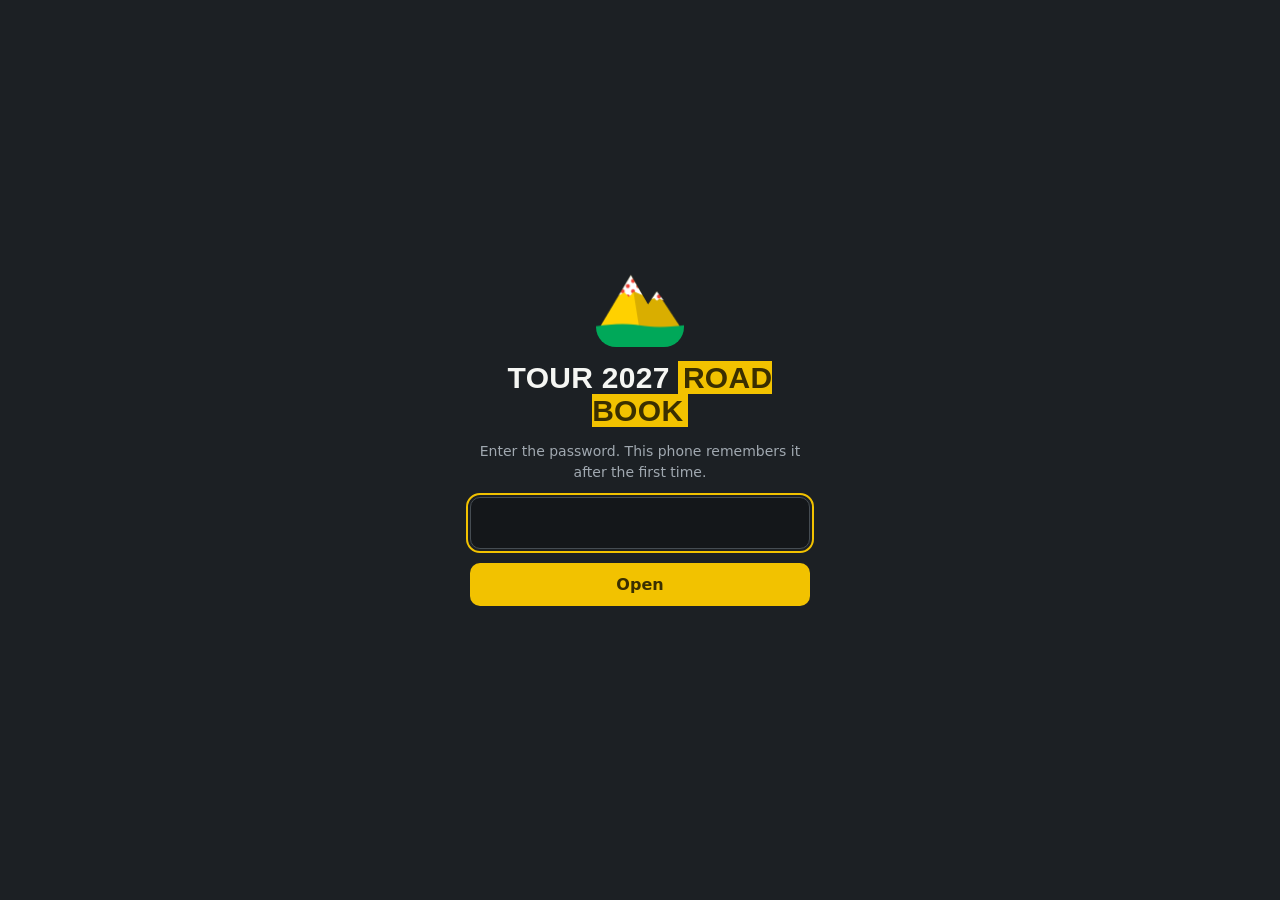
==== commit 4375856e: "Road Book: add booked Delta flights DL0090/DL0085 and cost Co-Authored-By: Claude Opus 5.5 <noreply@" ====
--- a/road-book/index.html
+++ b/road-book/index.html
@@ -34,7 +34,7 @@
   <p id="err" role="alert"></p>
 </form>
 <script>
-const B={"iter": 310000, "keys": [{"salt": "Ga6fF5FFkh8n9nri0HN6dw==", "iv": "x4zwYzW+AszC90I8", "k": "1nwLWMpxChsNDmUDHtuul21cxLc2LR90WR/gJigFh7waOUbRV49OqgSgferz1jMP"}, {"salt": "dUTtpj+rV0xcpisk4TYpxg==", "iv": "cjhexuVkJFQ3L01Q", "k": "urrQLjBzPTvmZT0p51Apf4Y7t+ERa5+tFrfvu+M0FCwtNJ7vk1DIPuaR6z3qLpn/"}], "iv": "eRNvx2/lnHUSKR/v", "ct": "CxLTYovxUtTASwrvzo5vds6lgKHG1gelz3gVTPDpkYZ3ll7Njl5o+3Jr6Zrvs0gtXcRpFDBXkx39fkNeFQpaxOjtMAcrMJj0+Yg308qzZm6RhJtS/fX0PE43Cqw5pkjU+QWAcQBN7QD27COG11ndqWrmHo9nr9JT4EaQkSDHFG5/C2c6VKlbEFd2SHmUlOB2Nog4hFlk16nNO+bVzugJgeMflYDNKKw8l1J8CnSffPILHVZcAvbQUH3EWv0IL+7FE3aCzGyXaAs/nv7OEKfuvhDMuL7XT+JYm5lAhW2HSoqxjeyBayZ7VOD3QeME/ANWx7zEdnUq0TZ/+D/rUygUA0evEaK/xmwFpBCqxuA6KpEKaEKbWSufXHsHZ+bHyze60M8Mk9bKYI4lb/ZrICNmiizcc8VwD90WPUO1iyUzkld6K475+zzkwgtNO2Z6LkSflR9ueRUHn2xe6zgw3TuRQYbv59FfILjaasDZnN92+tKRDdaZybKi7mT5sZ/Dvhlm096PBjPBEk/+3k0ZLb04IOMdf/fYkAdmZgZSkJWSMFOQAvGhpMCsswWEkCfmvkSi810fF6h2+Wq3qqerA0qfgkzwQsiLF4MsvTpcfc+30DSuBOW950aRIROu2rr/kQ3qXzuqNyz7IluQTgRLaFt1iXJ/EaIpOrw51Z41+YpBNsboGYX/kBiaQPytl1TKSG6sW1vx4nmpy9z31Me+KPBSCOCabRpAb15B209HNy90GJB9rQSi5LZ56meyT8OZ/gbKcyJm1k0fKzk/dK2p86u29QzgJlry94CgFWj++NufFKBq8R3T66i1DaOYz4ih6RYQheHUY+LtpUtgWCcLS9l47v/Izq9o4v31wkm89lfln1C03wABVao6HS2U/[base64]/AQhIUftssSs7HgA4oITkVEnw0Jwn3XJDARCs+hAX16XZ4Ysbl/7loKPfWpL4m9bnklj5gjZFM0j+Zg09SsnRcXDBJA1Nfzfv1pZP7C9jbbFB/grhgITgqPZv6mVfB2TnsHp6Vni5M2u0MDn93/4C+pHc5a9Tb5cSe5u1/G/QyYiDMFoDvhgtGVqOHrr+5MITVU93kiQeMQbxSNt/V/mmT/KGzeUhrM3sthmjMjHOBufoIkUUKURavVP7kPHoGTRxElZwH+vyPXBaUC/Z3fO0LnImRJiyIfQ19+zYo2lM6BTUpOrKEzXN9HsoGLxfCfzsBJM+8VxJH8V0wn2/9Lp2NJr3/7j9zcqUuoqSt6IMsTOdxaKVcMAJpUZXGk518QkQGNpFLBT31HCcQ8A8x1g3oyJNt88YSJM4VGXgbJb9NGbg6Fj3XQx9uuhV24YygHtgCj2bxoreeZtMAiIAG1RvFL8kIyA15GpJ3GftAeONxSCmAsoXQ51tPo9ftElZHDsg/lWfP1U0f8ppyfUCFAEg0eU8MGpVVg7u3v1KQLDomlsuAhL0K5LS2BL1FB1YowYx5xJnjbqw6I/V4NTEilQ9AIvAPi7sLHhnXKugxdOPKk1ZLUoyQuUvoLYOJOHCj3Eu7KsUVx+pakR3sOOWvuORVpuKOkYWb96UAF1R9KcjFpVfryrYqWuadPYvoMqfbcsWTAOwngWOCPjdzYkdXuFMpWS5qtWVI8L+818DwJVSjdu/[base64]/oI4ELazOEur7CcquRP8iaL04ss3oSynUrLSCppnjVtidvUDQ1/j73DXx50+XWduSpQ0BLsO7EaUBWAxYIv9ZuI2nDIfxUVcNgScqFYUGgJO7bMCx2j7eKhbIU4q9NbTQTFD+iF0BIzpmCVMweoC/18I0PiJ9D3tZRCTbE63le/LYMLPi/pOizW2+jszTGSs+tOr4L6CdMvSSDsCxvwQQYhJcug2g0XhhbXyrfCbx7b3vMWlOrhhI1uzfMtI0Uqot2uaG77sWfVw9vXtlfRwyDD0/VaLNNox14haYxvxfNYn+G8F45GYRHjTTCD/8FcVcLQylIDWgbWLeiD5IKyamyVBXax14yFYSd7gm5GcbrQQ+9TrtENHnOOORbbb+gv5yu1D39cug/U7uVsap6hm5GOSL2uxoe96Ur5NuEwCF91v4u8MLmm/zWm3TfdW5Zr32rMx8d8YjQXN/XpHAdcsz3gWJP008CkAr1soWFY32zKikozaRqOYQidw0y5OaNlMWA1gAUR+NZGoo5ggDHc4Hj5A4DvZVVbQcGx269BgCHmOda7I3Famq6TjyJxBXF/prbB05Zqddn9MKp729Jh61ZBlt6YzxQG9wMN6uMh1N8wrxCnhv4XN6+nBtrKxc/eskBvyfkp0dTZTXZHOcbevbGYvkmBGLLoJijc2uYfDfTZcC7XJR2KrCahq8SBA39jdUD9cTpTv0LyoZ9cUw9kHEDZUPi2kYcImYy6IGwiuEnQKMRnLlymd3BMYzNbJ4dHOtIVElcZ63/[base64]/se1AX+NEocY4fDQ5OxL5Y4vc08u+RkC+z+Mph6P/Uknsrbzkm0ur8uOpCqsdoek5IKJVGMzaHMZ+ewfdXwe/pBHT1iG4Lx7x+Xdnfd1AVCa6U48qTCra73nzIl+4lWtMUQGP9qleadrT0A0r0CSgc5mbf6YsxY3G2QsPTgehwafkWb0GQ686C4Ln5M7vW611feAsQI10t9+7NTx5GRrDSJVe/NqkUdpF8+Cev6UYjaU8T6ByOlObX8geYWJPBtFdna3xG9JIaM5xvkD4YSlDYybmAODTxRSyKuFVRC8rM5NBNFsc5VmBJqIJHQMkhPQV5M3McHY7zS09dSJEGWS/pqjtdqOeLV9tV7OQe4RYFKvfjoHjK5FO9uFQw3DBKS8c1gXCkyuIpHQADZ3RMCk+Bb73a0w0bOyLnQ9dkAVg6gJAAZOtG6UHZYzqR0nUGYJt9CkrlTppDFVMflW+mIBMKPgBQeFdF8oX5eK+0k2iLAs/jicjsbFdO+7YiMtykFymXW6fKiqknJhsgGrfFJujpi09PEVPkDQoCSLpbUMkMvS/HYUAjxHqIASvsJgOfzODYUHnUklHchV3xSRhgrm/xlXFQxW19tceIGzBi3Sp4ql3sJHe8cZFJldszi1puLdX9FWgNONOLhdk8ZEUf/aUILBE+k9PQCWhqHDQbjkg+ijqZoA+EqqNl990yz5rCrf82vWU2lguwkAM9SPZd1375QsRLNiv0ezrpYf1/legGca/JLmn/fRztP4PivZ9pzhLSJev1Pvjp1QWo1OMHQY2vtAC3zbNDQ3tWQlF4pw4LKmGmAAYUIw7dX6ogvLQdebnKg31NFZ4uMdHdYayco2hVI7tb+N9mIdrxU0br5NOzWU2YEs87pjUclglmWhkviqW5P6KUAFPa+JPy1euXBNTxcigFYj1/ixByxsTE01ikYJQmZL7cjIiL1feKg3EVj3u9xXZcFU9NNEO95zWss9FF6/dV5TaY8RjqCPneBMP/FKegNH2xIbWrdsTCkHLeCtGPRga+8OrAfTDhBtTzcsMCRfHQAXSOOFNjRQnvk38ClvOprMae4IZjUZH/7lPqtsMLl8nOTBLvkdrzsVMPMLOnJt8gBODMRYBJ8OcoYRloW+4a8bkL64I/nD3NO/VKiIaA3Zjf/sqig5yy75dHXbv7gc8fSWoDT6K92GkzpSmbDR84zxgLAQqAEunowVoBEjeBZqsLcWexk2OdvXibBrOIZRScH9ofhLrI7UUbyCZU1SeZog7tQQX+8aHf+kjzIfBoPMXzxFUxYOR9HG8yn8qdCCxLT+RFvKlCXBHjGhjccuSEcK/sMqS6DmS9YR+af6LdqXAtfeg9+8rpAdEF5S+2FRKKUsaKL80bQbpUf5L1pLMsUWs9mG68ItF9TK/iogI5/70TLaCbID3UW/hg7MSAdWFpH9kOke0JgggoRHNnTfmt5r7YLXKohBVLxzWDtWnyhw6lDCGw+W59mWRR7PRZEPLOj9F3jtp+8NJerFyDCxlBB+grk5sVUBeFA9XLBPdqVoQnseqlctbGpnEM6gHZTolToWCTaqBaa1k0Eypb1BLiSR9doxxyWShyM4e32/9n2fyrUUaZ4lljJjpHpQ66ZidrneD2wqih8pqI/S5g9ZvF/vsukWEUjU2c9uXgRRcZoggdHNr8+SZJsNylIqXmKmttHkyQqNhG5uhe5qQpKZHBvGQlONY7HzG245SWxQ6JTDrlvi1QPGAj78z/WQCG3oNK4aw1QTImlH7aQW9vHZGwPw/[base64]/3YkzCfCmTgFRohySr9w79QxD/WV99jQmEhyu8iN7+O5wKuNilV3nEiKHp1jEi+Aihgs7wqBGEwm6OqbD8fmtw9JrgFhMhnj7wyGbuXkoHj4Jh+wXwHpr8bB894tmtmcbSRImfgYG5opv4GCsf0EG6QL7rEAGzppVs+vrjEuh9agkhIgxic5Q0SDH/QheGwMZYF35yiL8p8jYBDOcO9XgM3JIs8XB+iO6dF13JE9z5Yzmo3yA4RgmFuUtC/4Iz3lysa/NC/eJndv7qWTjsYTwtW+tAurRzynphHlONuIe8alcVsybxe+9aojEhbdkHlwMMeTUxrxxj1H66AX6puCrcMHUPiofK3+ZIxy6Mk4N1mozquRY5zuPDrnzlmM5HPwGfNe2+75vszK/O1SeMVrKtNmiPzdRGL3fWQ0Zc1hrUHLvsr6g58THpziDOME/kqGXLxnqbdsPVC2lYgqZzgc0wvXAzTNZA4Gf2q/TrJEIedRtZr5ZbWGXLfYmSoynVVY2Zu/[base64]/oCutFn+dWlpovHDmvIgarQDetYGMAttEtSdKIK1eTKfJ8zODQ3STfYgh177+PXyw/Cbj2rUTeoQLlKP1cA8Cl8BPg2AdmBpJFg2m5S096JC43TMXHS+VpqSo3mMRH96VoB4GuB/sGKt8j3ZxNwUDTDNBqJHzw4D4BqkCnzZzgD9Xy7KKC2cjv2flUg42BXtbcisqxMq1KX6UIImgmYC63C1b+ED1ncqP9iC16jhJI2tihYX+NMGTqASHdfDJG6eLSkyIyFvoYPXUuMAL2KUy8+xkC/0aQKcdV/r+/fBkEGwqH4LFaXA/yIbru2q63G/UBeOeCXYRlfnx5rxpwQ9X3UR7FPggxBtnFG3hN1RlKaS1ZFEGCQnfBY2wr2iHl1ebaOz97r6dWBRTD5PhhyNxBEnLi8jkC+dzPzGhJQMaK0C2oxLQAw3XRRovnNwkf2K6Aw61XDvNn487kfI3TmHSl7UD/[base64]/kd/9PeEf8LiF2RUFMXhIA4NH9foXdcC+Pz7ihy5jmCZAWfDKFBClFu+383heri4jMOHcVsgsE6gfwZXzF1+UbQSL7SC1rwgu2BUyhKk/x0Hy7u7JWRYKbzKNYPkger37ybmpWcK8smpg49PqsmgXw9tUCpQafMzju2MucF/xDqnHwysWdGTjWKZp4JOxQdWvzoccbKd/+nPd/kt4b3JR2RqSWVAJF2DLHAM9QLBrN04F/kVNtkUWPibhhygZqzwubyTgMD90QKOW3GIVkQadT/pDHH0qz5npoJhiFFu5dASQkzMLR1xGrNWP43IKMbEdHIjs6w1vo4kXvK7k11EKA1ShscrJhN4mHSdE24bT8wtEQYYb6RdKmfzT09MW81Cz3BgVSPi2Oeg2FR4s/nYifIhuTIvvYJqjXNfPuUX0ZGg70Ad7g3aEYJqMvLCIij4NxQ8K3r9xv2bppifjiSlq9rl+W6qCEWsNZGV62qjUhoAxIFy/uh6pPwdA6zGBEJ557PRDcFS9OsrSj+pxnl3B6VDh8+MB3enP2Br471WVvQXdy06sxBhNdMuSuxdCmDZIX39XNeCDDBcYWq4ER0RQEcb4MvacAUCqx7vvFuJ2feBhj9NguYBS0qjwLQDb2OP115OYfZeXZ/WgKLgbf2bdZChm/EypObLp7HbWNCoaDVQwsiZyASJGqYoxooODw0601ip1FCiryadN0Rbh0JJ7ZBlZls4PSTGDY5Bc957bkAHvO2sIDMNe8VZEcGbDBXYqOZF5tCkarO2EnIVKeGnygeleeCr6Hj1wWuAHK5f3xBLAIc/1uKI6XmjQqhC/UkNDZh3ImUcjiatqCSiCtUomN2j1CjBt5QoiqMl28NEnSexlrwo9c2S4m01EeFWqyGraCl84/UGv/pYO5rUa8DEltEbsbnMihvJKNKUqFkgE5CuikhSWFuq2Qr6kJstrmQSg7H8WMFMCSLKhIFfpPEwVUMHZbbfhtdePXLcwnJrd8SJ/fdwiQ5Jf3gvSHoGC4Q6Kkvn/0f4UjxpmPl+zFDCM6ApmxGxOiIqhiat2wh/W2LiRHi8W3MAIhiFfJoWtoEcWbx9p+b9JvqDkL+p9TRo9L7mQsgPpUZBCLxaK0jV80daHybrkkv1FsYUGWssAqRqHLNRu8B1bC7ChIy0wHeIDBbyb/w6dg5avEm3oieUjQvKdJ959BGdYzn6ZF9KSUwHBZu9T8zMMMn4W2RJMIOz5iQSZJmjLbt5K7lY1NQilhSSmIY/oA0LOwxuJoVN8wcaEcSd6qaQ/kJQHrZky8xcrWuSTLvkIK+dvOnr/WluNk6jsVq8piYPTyJF/aHa1YsMsOXdpuD/jO2swCY5VRd9BAWU949KQKw0pGsLW18ZqmR2EBSfKlGA6uhgjARILuBi74KXGVX17Kr8ebpWwtG60CXVzA5uo+Vd8NpZzwd29RWdKdVo2ar7XhUS3QIVsGu6OcdlI5bQm4MuMtsb4wTSIHkOEXFJpaUqTWH9xVqGUqm7yQ/mRZxz3y9ofC1MZr9tLj7MUlPy7vbs/vx05TKuMNOeium0TUP8vsHDGN4G600R/TdkuzotgVw2RYGCUfT30dLJz5k1vVuh/lTYFlF7tIQIwP0jNZqbOo2oIkolEsECU7RGVt4BZdjevdUA7hPNKfXDoMIXxi7cTa8PG+Lpok+vHiq3CsfaLZgijHo58bSPLYl4GTHX/Uut5VwTnzB2a+JAcY49+/uF0mK3z2W67yvx+Idag6EdZ5bMnp8PuSPBiXDauSAPv2ce2/Lk6s95vIqA5DoZJHC9HARu//0QD/kbkK4OLpcFzNjO+VaON6ciIXO9Vpuc5zJf+DJhKetXxIEkTvuLEmoQzwlhAXfsl0QrD1054Vbh4D9yaoWTRSXqg2PbOcSnYYrNNTWsDEuREHELRtuGvuDPrvs+owZShvGGgka8qSTW0HmZhcgwW4NtsTpNdN7Dk7lHelYPcm55JwJmrTUQvt7e0/pedn5eqzMR/qBrqjqtC16Lu8t9tHqSgpmvsRg0INzmxUTjGWohfodiecKQMwPGog7HcrUrh2DKyTDq+S/4MG9JTGSZcgLKcSliqckdH+XxPECR6edAw1WwondlAWPv37iMK4lQ/WXsue8wOamFMabPTKk4B2/sNOF4C1HxKYhqGYQR7c2TgbUb4rJ7+ZouEC/jbPxjM6xxYY/Bwhqzan0fzZyENYDNUgRABD15UNHJZInpvhm83ngoY6RQmKO2Nw+s/DoY12yIhsVOBlebEfX6pYUo8xxd4yrwlFNS2VrlZnY7wACYh0ea+k1VezGu2JdiITyGe5FxDHVSZAxJBVsNi28vimAhJgQ2acbgkfsqgjNNilmn7DRHW9SrrxYoFbMWgpU3k7ZAnu2sBtZERGMpflkDfe+5+v/p7f+7ZHnFSOcMcpgU1bXCJeUJ8N3wzKzflmWXofP9UHbNmg/UTae6q33xhYRCsU89m3xoTA0VzkBG5VJsTRhtH6d5e/+Y49AtBo6zbWV64fcohqMWCWv+z+6Kz+l9CPaMBBToLpmQDyaPtXMnLBd7xVHLfdfmLdEW0lUsyhUscKuiYfaRdFLtqGQ8QlQm3bWM+3r9eyfBqgdeyaha5YuWUJe+XJiZVD6DW1k98QwEtll5awKHRr+NuxEFHzKBxPm2pRx0VnyFgC7RhXWSzNLK6amfnIU9f/9pQghD1nB1Li0MhScYkBpRzszmD/H5JQKpRdnRahvl6+QgxSptLgcL/s473+bdGiMENbmx6ADYNqt/lr94Je4Kl0hOuInQO+nkWNO29DlyRS39VRd8NcuzleYSSjiNJwjz1kfb5Kx04hTiU+/55FTCx8rzXJH8GktR2hdVmziXrvi2oyE7sbT6zL1sogZ5jQZ77SPQ+YK9EN2Xy0iWkA+N4fczE0uHOIwulRuY2/Qg2+w8cVp4roavBkzCF6nVXTazoIJFF5T1d/SoKUZNDtjBA6YM/tclJSkGGIxtLSbIUQoNGRJSu61K77W/1Oyzq+7Ql7+5QjsXX3ENijUIs0nbdicEzXkgWxMONEzx7YOYhDGCM1PW16tCt7USCp+EvSH67qHIMPdQmf7/2H0e10lYQgduFTWbUz83lTUfjKNFnxmi9MA07NwkJESMIMab6vq1eObpoPkA/nVn2Bt1MeH3bdRtCiAGq+0YxL67O6gKczSn+fDdPGSOTXFxQb7zC0BzE+ssL/I1tCSQxqIDq1oYU708fUSyGYjaL1GLghcApWGxwyDKygGEYUj5vCR44QuoUykoFF8HyaRUBfquuMkreptLlBqG9Lu9nlgAOCeEiJSlqFh7xT9Pegb0d2v9BExFqBDgcu2tekNJ4HsVASbhATp5ggVziJkkWm48nhskR0tUnClF9Dw5LtHXuaTaALM8pan4Zii0/[base64]/xl4pdjIm1nPlGWr8RwQq5Cvf0Dv836TRXhfUnj7Zv1S3nTmEfx5DwCzqq4nwpy8hrg8SwBIQEw/L7Mc8xA7YuC3l9LI3a0i4EEX8ttu58cpdcl1CJWgFlQd5Vg2wYkkz2NMr4/BE5/ituGCWzkQsmoRbPiW3rHi+y+GMAJnuBIWhgRJZnSPb5M1k8sL4humCCzUj5EbwJihBjZzLztE/w0N9OBwJhnxGhJG87/clu9OWqL41VAw7j18HqJlnTSsxRhlQVydGY42kSe0eQRHAtxvzoM5XQcon54kQPCShoJxd9DBLLtTU5oATLQzwwl9TQ42fbPd4HjrUHpqrdFUOvHtrY3C6DCfBbS/Fsjjm7a595v0Fw5fHpKxwswz7zwa0OsdD5mxbnK1hXAQCDv/3Q5Nhl3PPKcFA57f76AjxNF30MSxm3K1yV1yul4z3qkER6ZbGU+88wbirpv6AIMCJzKVrAJIxUUxbO/AXubn3t/0q8Sv/rMaUth0KH1lnEzM0IwWP/K0pFHVvrRFo37lHNV1MmtN8uJDds1pYW1kxgL+c2pSuxijnx04gBwkN6D5NfULHIrSMnde8AcEFzo/zuV7E5Bd5w0+k1WBEiqHlBSPgA1a3sUsjK4SMFL7qD0839aSss4W3Myi8zIiK57Pj4dr/TsxmPZtHsgrTqqGu/w+4IofCrqYWe4DQ7RTInetSfnf71vb7YFHYltFFa4unsoxcxLwPSylrRHa545HwiCEJtcNQpnGjZCpFDvN9dk+JRd5vAQMtTgKyDDfbbqSkpv9Bywcu7EWGSG8K7XvudG8OAXpFwM1mFYxPw/yboDu6aVQ+a2GL3XV50WY23yKh/pyw5JlHYAHFDNgX+3LbkfhXsu+DFlntAtx2Gg8d0zNVQlWxrNxVpGsp9mIpir8afO0OaTfn9sO2PgZJ7gbus1FrMTCBwbgxBx4nxdzgxq6Ce9VVElXcYcMuPAS/mCbV/z1oW2xzHSx5n8+oCRnJ/3xW6eMs7NHny1zy2wwvtDXMqV4zSQiE5S5yOfRAriYAUiI2XCEZ0DfzcgYIjTsRjdmKiHPf6QCUPOaNYs7PVYB69LSJy16hwnR7Z3a16eiz/SIB3MYH+ZCQwlbkD91SpecN2fwrZ238BbyHKTDHbysWryYM1WK1JpHNYr44Iy06du4owDWEerB4yrPz4IHBay1fMvYolP3B1PBgWvmkpguBXgbVbcYgPGMAYMcsWLWoixiFqcySFdbqpKhaRcEYEbI49deCO4W5CQoZk+wYXXXUYGf31udFLuZtZ7/QFO6roqYZvi4wCwfSYlnER2ZYvXfEa5VEBfe/Drj06otyrSqKwo0fpLo2QgxRrx1MBPLQhDuN4AiuEdIqUluf17TACm+o8M2p8c8IuIYx8xaZJfOvFFedEPKjZli2AFYnOcA6gRtDNioLSjA6xsINKVD6XeoNmBsJdqmgk2HVldpqi0fXuLhPC0MVzoYxaNo61f2e72kNseHtx/IlCASz6iDylA9fCxOxbOPkuBRsl0ge3YyefpsXOfgbZxU/0UviXIBFxJSpJAGRcqGMjx8FXIbBIb/HJ95FBEK69d6R4J5fYUQlEhTBj/BSSZl9nFX8BWSYlc6sxVI6wGgPjQrcxqUiBaRy9S08ldXJehRiFHFfW8s6XsEDfJrgroZCKC/dldmnJ1jwSa8D1w8Z8eRIAD1eU9ukBQ2MuwSTKNawHuKl+ANc2H5FelqQ7iVBn+Tr5oJ4Uvxvg+JbkQXeF3pavZLDCaMhmgtIxDIWpnHDtDyPPvMON/1+ptzaD6dntNbl31MaFHkZQfRE2iyw+aPNpSLremJP0TFUohjvd6ldBaOUGRzGHhxNqWa3d+Qbgtkc+6N/XDgomr2f7sScg/tLY6hOBFZp8sJGjtBhIM6p+iAfb0fT1Z4Ch6sW+/+cimt6Pgw1HEqtF3hPLhAd/mrvO/[base64]/ZXRPrIyvQQl8lZRlL71qnuQmfNfI+8zNcuZh7pf+kBUe/uNTqjwm96sMNSo/JG59Yu61qnfsDIdbjojsaQrc4FNKHKNa6Te2khP9IICzcE6EbczHPkHEqCe4nM6MHx8ajqoqJ7F8F4rv0dj5EPJVyHIxdJd45jazw70C+JeD2CN3h1Lgj8M9DdwY/qYjXQqQrcmTNHDmMQCgD5sP/oLanvWi8PlIbvZBoHYBLIp25Co1YBAJs7yrLSGbpU03YbIdfmbNLteLU58nULIw8dWYh5KJqcU8kwIs8fI/o54lXgClqls3kSTjwlqFXD8WdpyTzFfC+p69TL0gjErjriP1A8QQ8I61pxffSi717sF1+nZCXYrTBSbCTRTK4h9WlzrqhpVTeNZKvZwWvr5WVVIdXCl9IpwS1w929GmV46dZT9cu1p/890rmBfHPQ+Gl77UVkTnSqWcU4d/4RewRn/hyebYhqgL4xaU1uy5UZJ0Qlpzzt3gssNzkTuxmGa2i30jXau9+f84vafSACAlKUrMLDK3USpoG8XxCaZx+Sya0lqAJXaDzH+YjrfnuXApmSBeYLjzVpfxLid33hVulIy6eqLH/rQzPVWG0/uPHVreu5/lZP6Y2bxfZ+RedoCBYmGw9T5HF9bRqmFHrQ0ul0qhLTnSsAfZcti1pK9qDzG2SbBJKwun1vmya/n0CudcG2J3meQlhfelBfG3O3Jkip4PicIvrFJ8+H/bT+k3D7W2yV3l3foE191Gd36XsXWt7EeboAd4rK/330ASNydDCDUAwrxvaMM8kDSBqcaaPIjQn6f2rE38LxddcLXeGsiCe8jRggZVDoqEL0tJJ9ZdpCtGzA4b10OFFc3hb43hYt4bexglbW1hQJyWStXs4vl1y0UQii1vQ8PImyjSO/UhxT4vValV1QqUkKPLEVUR4AeQTA2DgTtdBRu8escGgJx5I/WN7Uh3S3z3FGkcXlksPkdCT99FyI3sIiL2A6WlL9txH2yxHPvsy/t5iE6U6pmVsGBsRe/TW4hPMZ5XojudclXI94qGhAEVM3DIfsjTGKE0l+wxde1/dWkxinJp8lI+v4sKiRmX7Yut4WcuxIrm4Qc/q9MsDHkf0ggbG16gZVsgjFBDKkObEFNrteVPreXuYBzib8nrTg7NYXU1Qu8VY7hia7aVWPAevAljNfX8hwlBxll4mzNCBWUmT2YTqOVimZZywKM+nzk2JdcqtFryOkNos+Uolt66tsYaYohGkJYDZTuUZxKX+X+HrfkLWWfHiIc/7fMtWjAsek7JWgbKQ2/VquyhLCRDvGWCmSyRLnh7FrY2fH1LOOdbP9/dQspN+E3kD0DIhFsBocqPTMTmeAxcGT2rPt8r6JYLTnFWX//fDL6zBOsjclMtuCqnymnizbA47mOnSwEFhsf1WUFWyh4cI6KDFJ3BvFWwhZfs1N9OeoxTNoGjJrTBk3uD+twvGzOWmw5piU0VsIhWWDa+s7Y38PaD1k1Wc5VJgqMVOX9td0nMcFiF8blkMDCjXfafWEG0d/4iqajFx+V82slW514SmnZojMb+dLFQ7lvtJbM82w5846T12M6qCJGcQy3qMrGZ9Mm5cVHcjo92rtT/dql1Xp5kcXtoPcGUCXHEPGe24jQAffR/riNFHpciWZcuwfXP2fYHwKEbhu0PQFYNswLejnbLUe0UXZAPuwpDv7gyywJNFSWOHbqDisQtgfQLY7IDzj56XIMZXi95aILXaYRcfviPp3yjPmdddz97B+s0QJ73bU7lBqnJgkzIBTYLfGFhLWq4+85E+zXiDawYYNg075+vEPFoaoEFk9LxYd2GgxXkoigO/QIP+AcUm/lAJMOoAVTyY2b3+o6l9X94sQ5TzxCD0jQbsNHTiPA0vqszDWRsoXJffjzGKeULaTdVQvbl5YhlIZFUzZ7OGjPNZm9kGV9Ml8yUPceIvcqhNzt6EQMhyd5NlbKQh7beFvuMXyOc+QZH/VhQ+9Sz6CkqEl479OqUfhlyiWvQPlOeRzBE446cF78YB4m+7jJGSFNrPfOfCixoNFzpQOJvR+G6VL25P2ULEht8nZ3ynLkLYb7nZPYZgcTbSPyoeYMlOL9YYeqHqk2TtJGJCQa+a9zT2aB8MXlmq0rY7kB/1zbsKXdlcF/KV89Qqkf9SBMI41/WHF/OJESp+zKMKa1+HKmvqlDVKZbEP8MP7KOe0tVgGQbwwEcFHORYj+N6NyerKeahWJmysk81Xbby4iVvY96lMgPngoSzP5tClSdpud1FrSou7EFSB/lIzqiiUYDPcWSZXj4Ebnsj9wrdU6G/RjgN9GSW7ary1gCvxj0qlbNcwjnydz0EPEbYfGWkvVDazTYMDhwqfCOaLd9Cnvd03UtvaAPlQ5KqxOKuk4hOf8DLc2OV2fdMh7DXYtJyu6aHJi3eNl16PojmxphoxYve+94LywFjxxIwKp2jhQpn/53QW/nsX5reu23lR69Sp/0k/WrblMZBjsnu44Xt4w1Dnwm0UpgwkOujQYWDJCa5l84NjntXGq0IcCGWw2vi+rhb3RCZCzIK2+6a/Th1Vl9NFcT1CKt1Ld6/s+KCdi6u4EWX4/[base64]/FDrxXHxcrJOeM+CVhP0id8Grt87wVEXXR+RoDqgPEJUesQbRAxWW81ppvNgR7K7Gh/[base64]/HtAKgakTR1oLZlDZuzVz7bdJZ3uje/TV63XmGkmrCsEmkxU92uL8B58+4XuHn9Apps7ptioRBYGk3U/d2lUgV+6qKnFM5mlPn3me7H2Zpb1t3/wZiD6fGBbcVrO172LpeUHEKdPwLLIM2t6T4GKdhujN52hI3i2ZlYvcnaVIVh65FXAKh+QfkFiYTdrQ0PjDfeZ/yAbbBgVAUBFF5R6HnYi1aGPz52Oi3nHN3zR95dJuPtCmiV+4QlMnRYLI5FoRoDI1IpZ5hC6ftz2I/T0Mt88KdhmryhwJStQ6v9Jso/[base64]/hUtom1EHcg3M9i5aHF8KntL0v52Q+7Zii8USKEjuByFWh7grPhBYg23g5soU2nOcYAUcM8TK+Xk4EmNPkkgEGU3tZcHW8sX6zWZQoGBuJAkouW5KDjJoKMMtNM/CweFrjRWhwegTUnCCwa1LpomeWJEK4GOOKVaY3R0PKth7sFX5UHn2ei/ICZPkOA3RsPHwHhI86XwQdwMVTQK/4xMsLL17Xlg8xhjfWbrt6GtIPcLGRZcmDviaTbV4KSEIY+/6eDNpb7WFunvOiZaVnfXJ0ndsVoc86sMGI/CQxo+rqo/1YtrQfwzv530PF+TX1l6IQG87f/AsXpe1Kqn23eHy5ew2YYUyewM7aQ2ju66GFMQLFbN7CjYIg0fP0HAj5me2sEHvquF50GnfT5xCn1TE971IHL76Z9SDLzJhW2FJV1C7VOIl2v1GQsdwAsSTque86hvDOMJaWhIr8L94BBGYn+oSa/o+a3bi99xpvdf1s17bNVDuxR//BqoA74q2hfh9RRY6RbGMLbEdb/2DMLoINjRmLIM35tcv91p4LEoq/VOfoyUmZCC4O2+FHtY2xR66bZkUd2PM9TER+diN+MnWF7YWAObt9zjv4TJivMdZvOjh2hhrFonUFIGSaPtYCdf/bQtXXr0Hzc1jq5JvnjOZQvqdYGtEqAGXgs85MzNuECSo4E8mFlgK6k9hitG8qKtxk0MQ9lFu37BOS8smpslpxl68nruyCj5gG1TYw/WRZZdUwWyPxRyKqVy286XxaTqAjPTFpPzNjcm06y7hkcigK9dobv39z8M9ExJGXJBwk9rzCrfasJxUoFmBVl8vJ4Pyl09bqIv/AAw1taDxGE/muyxknlSlLRgaB+YJBntj3s46bSCN99SrwoB5rPNeg0RTV6H2eOj+GZrFMHjFI5zMBay2A0uShzBdXv4hl4GO/iLFRwhTi+5+49ikqCUnES+XVVMpkbfnUolLUMzhs2SHEdhhcWyEyvlQNd0AujAlK91nAJk55SOsSD/PdrJXVuemAme4EI2BGOX79chUvxCytx1FfK/[base64]/rZ/9fvknuqFfJHFsON/Dqm5vJRQR7qb7CYqSvyy5O5s/[base64]/OHHxpXh7qNs0TdrByxL9ZcuanSbouk8fexyng5GydakVolqo5XdAUjC0Iz5U7g9k+lrGJ2bGGU0x/oOX/kzoFxgkkD6lTXKKWSbfeBVU3hm6acOr48XZD/PTWIwUdQ7WxwArh+rSUboCRwioheiYvvPCSd4BNX7UsvtFljZMkZvqhpgjhUzlcBdmglrfDA/nAXGikC/pelKybiVwhqEqQbMHvNgqMdI+IJj/lYn+Vlo5lb7kEGk6TmCUxAmB+/GeIU6bE8GgdULqKQRLPnxAasv325LEZ5kj0Kj3vC/v3bbGFjpX1+TP/jjJD6EwAftKrIm4jz4QxxlF1TQ3LcH8sAJsEnJ25XbnwDWehvh8Qv3fiZIPK/gr+TPy6hSiadXDNrT1GRcf2lIyHn78pstNCpN4DXKvTHULQ92FtSZtTzxiFzclXW3l+1Ln79JcOZuO0d53Ikcg6+D4no4xecoVfPH9liCYrK+gATkd3atqhD5QyTGfkCG/wz7e1sB38ORFt95VM+BLIqCxX9D2JH8Va8qx/QNtqkcT/s2ulN3VdX4YmLtMd6NNmI608cD9ojT42u4oruNgYuaJrKVC1lfuK/[base64]/XjEWaOpmK6L8Hs0W9Zn2peTMS3EajozeNz12LS+kWlUI9ZxKhz0uc8h3NLtF8Gvo49B3RmuzbA2jEkuqWJQQOASMVRoaacMGUaYbckhI+eAwuCY5tCJLZe+hjNH7UlFTTC8eLEG1TO/n3jauoHsjhreC4brInhdbZXBO+4fN7FveeFNM1LY+XA1MQTDj8aJoauiGHmUcC+8lKTRvn1OKAH++XyFBA/CHwQPXlOHTS6Dk84ddL0VW7sACVoXXeIM/DSmwPZP3Z0YUYOOCTp+QAg0N1W7YN9dg9V1nQy7yvBII5XpYkJDUEMnUG9XxDEzTFya59/iHZwqk33ej3mPdP9H9vMMEh+T2ibOOXADTTLjtlEdFdaqxtenuv9IBAl1GJ1TxBykA6A3Ywgu1xPa9lgDVnK2f9je4oqA/DewEs5TVhb691ZuyNnocCDbdPJXrffbIUp/2s9AlMhw+ttHDwYKjgucbdmh3sKcrdfWvU6ryzL47nJTO/FYShP0xuYLbP87L7FGvGtopvTwWWqG51XSBNG2VZrwgs1/GcBwpq6YCdH51HL2gEl5d/yQo5NZZxGkzGyzZJRv7tnBsNuc9dmrjAHNmkV/RTXbk9H0C8JyXUJeWXfVjw0HIlAuhkna7xpn71buteOflyWda4TpvwKo/dgrqt9TDn1n31vBhDLN+XOegb36qcv/ThcYrakWjanwWAd/9c71yq7Ik8hosPO6wvOKb/[base64]/w9TXjKuWh12U7broOWsTyfBMFhEXjlxSGpds6z855S4mly4kX4cocIXNB8VwgaU27Rqcr/zHoqlG+Saxso62Ogy2vsULvpMaJQed8VrgKazVQZ/ZbB6Sk47ui/dr5JTuphHrhGy6/bclSHZpV/[base64]/dEpOklkpw56pnUubgxIRL3f5LF0Ey5Ryxvs6DOhyxgGHpmts+c3IuDP5l4wm7N+D/qrKa5VLaIlyOVqla0Y6GJkHz2+jSmQdIRKQSMbwGprwQghwr5/59w4SiOmxuyBMMyFS0DhPCJLDCf9wF4kVVPM0oYxsj7YLF1DwTww/AsUHjf9ADSEvryzQqbCbi0vSK4VG4VmARkr1mSHlEqquzIWVcs0mbHeSiFHYDv61FoODl3C2xZ2W6QSLQx2jsJNNKuNgyy39brqb1+LM1uHJkuC5xqapgfpVsw9huIjwDwG4QMXUpgVHvcaYgSRKqikmiYhP/cTIqYPuCtQKQGs4pNrALiIahyylRm+Uy+KXdZ8DS1Ua6orzphenFL6kDIOsMP1XvRnSq/Np0zCnn3tmU10CGiMeZpjLTkuFw97URbphVXTn4BSU/e8U84HrPHnWGX8nwA8GnAVlyGK6OvACoW39qAwrikNvlbKC/WbkECGRzJQQEd9GoBI5ltAnEYA6jiv1fNXsGTroRLeJuvKEOCggyVB4kZrnF+e3RZvp9FofC2/Pu1l0AfazkT0LRK3P+31uxTgYQnT1htzJuqzp21ulROUkXcQXGAoWxTqHMbwU+Zxsic1Rywy6Lvjt217xbKG9ZIvEZ/p13rVPte65hrNVhmJkIs+98bqLYpjzn24GXVKs2KT+mJhiVRvy3gBKgtGFLx5Ay+/MhXiGjY3ibZiI0MnUVIuuI9TkvPorZmcMlbRu7rkTh7qQxHldDUe4XPhHVU+OH8s/Hh1btHGp/5iWsEvjyPc1dNNNcT4mN1yefy2Y7HInKunpM/kP6diMO1H+g5hb8P3kqqDEh/PaNwY5a3z2gMGBenyHcc9MDrYwkeR7qIQq0/aLZy9WZ2GBOWKU0tpxJfhe8OOWEIQiTdvRuqiiaFU2tTFeSMAtNszpDWx408YnBjhDnADlGkuU2+C+FZW6SOHWXQ0mCRojeaKCkaPKtOsdzoR3uLtdx3A+7iF9z0VzQlbQiPib7sqEjZZJlzMxkKIE8q09NzWtnLFnuqtg91VSl/cUCH7VUWrY/0S8Iqu1f30jKt/QCX+oFtNAY1Gea6ZRtUfPcSQhBaqOUGJXgq6BtXGY8ND4N9jjSEq/+dpDR/i1ho1DD6kq/jBO/B9sWaoPHLCjA+3weMJs9ABHNueo2hi3Z4c09BmVUs+YxHWb8aIvymXLYMhhAlEH5xTnLbxSDAlfffTL+/OufFzywikSb5OJKnSqUaZgwPhFar18CxZpM+j9bJPI51F1+lzHjq6Q0aGEMbmnUfIKs3R+sStfl6aW7yJlxPDUnN/I+rrDE68aL85YdZxZEvOnaHM9cmHYx1hJkC8yGOoi7EKApn0zLMkHxQuyKXuFnba8spmga57LUcK8FNOgni4h2v5WcnIxEV0Qbyod57RDbXFYVWqIVJz8uJvwcHWLZ+WrcCg9hOz7B1TQwraV1OOaDlidbY1heYl5SHgWUOjK/wnHTkjq9eoWwsJQgU/oVC2yzOERm7mnSgU6c4MPQV+CTC+kFIYmJ58SK06E4DQOfAGQIoot7/BJnkjqaWm5E/DxM3Q+MdLUfrhWszkl+0NF3z9aU5rFKXwGcy39e2WtW4os0MiQ74LU5UH45yBfGSSCfGHVb4zLzLS7ZC0U7MvbVjzzBOZsyt7GkJM8/pslRP7RpAZrCMmcc0tUwUx3S/iUGHbhN1thRTHKuJiEhsFwOHDDBADF0NKpE3rMjKtw5SDrMAk2g8mqVYS1wmTAKJy00xxyL8s7SbJVFBIFxkxF1xMzX7Ea16tSXy+hKUEeh13ZbEg5k8kFXFtG5caVkwcwIIWe1ZB3B3v0QpTrsaRcWszeoEseTmxLrvhYRLw2kiHpaTD/aZvQfnKhOTUiblzVu/QviW+KG5VP0mtxFIKlj2znruMhWCGRnHmRkQqnbdjz6zUDvtAZ9GZktpeCEjRoVNdkan72RW63QrcJAUO0pG8hw0sOsUf3Hud08j3o6wmRad/8/3ZXKr2jRiFbD/aWehHc4O3QoDvYCUwjkiJpzaMJ4A8EukyJzNQdpE2QdhTz+rKXN3iSGV8h/qGfRn23SUwkxRUtHhZeMtZ3aBAslhZTzvHYvTLYTlmO3P6t9NTNXmxSzhe+dkJCuO8ugs3dFXX4e230KwqNxKHSamrOYWnjv7CYz7EPKO5A6tJArU9c/20bV19khuB2+mQ0XNxaKBx+mMo8VBfc+9cXb7UEexGA0UqBB+a1gE80F7sTLd6A3VdweqqY2eT3olEfcItkv5GYW7v53vergwlT/CpaprBA8KeBas6He/YeTELnhbm7C+N5dvrG3RGPWU+O0Z4HSF7eSpP9ea3gQ3ddQEPEU5Rt9Y8024iOA8tQ0gTwJ/4jgi7XFernXv4DsdUfDdu+78iDAhMaUUeR4Jktq2O9RN4HgAg96hY6vlTxJUeija9FsBDK28Bgp2Q0qYMXmW3dVOlu+ShbHSM9rETM2c/6wupI3L7eBAAFP1uAJiPXV38kRVDF42LVR/cC9MeF4n0Dymvepq3Mk8dSae3aQlg64IZXgvQ33Ef31utsNr0mheH7q5DAl15BwI+LOR+Du9Lu7MUVj2X4/DLJq2UqZvhk9gWMk6wrkrWU3jf0mPeYIKtlCUp8Usa2yg6HUuF0bvBKm+3xUDhBM0wkoEWmCdY2iMgt5X2riWPe3J/wXZPfttRYR+7YoXjNTQQdMpjQvhkf9sh9zPSUCAn7BjuxK53Snmfd4m4PpOxHtQe9btGj2JOrrYMczJAmdi3cXscUHto4SwZwp/cv/4t9nnqBJxKEvii1F+4JTSe2WiBQReuLbP/qvJ47jM1YxCmCOhEdJ5s6lRUh03aXX2KMKIm5lo+jwlC9mSs/WTKDdQ6fW5B5PIAwZ7fodPKHKUzx70fHGP6QBWf7b9a7nzg7dPtzhX+PgYMZrw4GBSZtXOr/mY2KU7iH8jhvUKbb3VQxGWmEwqPCpZmhJWPsKf16DAFs3v05ORJssVdqcgyWUYczPL43wimXn/rEHBENq4yqzcAzA529+UgnS5cWGr63upazUEUiJoLQFqnISyhjoJs1De/8VSGwMSB/X37to+SXrlIPjJFRRx2RFFpiTNiMXzZjARNtVXqe/gVASLD8joPrl+RbYQfjv2cE6Feir8ftvUZPW7WMcZSbOaQ6FBuBhscA5HEosJzbl5EUfWD9kC/pAqZah/3Kr07LLji1ZKUtQeqVx+tR+wG6KP/SZmNgOzFDk08xXMLvDLZzmzCIHYj/OHXhVhFoiWlL3nVKY5uLjVK2GF0iJOslC/LOX2qXXgSH9cMFDwb/jMNs6uQmUkm1ofombhDrEdqHYXciSPzgj2GwQX5DKFSCvbmxy5MaWgUV+pQKYuT8agjmVvTd93n30iFfIFbY/PKvc0I/9Y4MmlQBkvVpZDEKQgj0B975KYpRL5bUO093wT0TbMPH3QaiazOWinGIO08Trum2ot9OL/I/1gc9eB4eNKgcNFrJZ751yT5dyvJs/YwJEBqboGqRWkPj/5CpxtC8HhYoSGsbRA/naVIC55iMK6jtdcXeJo3P/NSqGDF02X0eh88pffCF1aTWs+Mf9eC/IFvSletiFZwRLqgMQTj/pMOGTo0IKD9f2BFEWODPv5XgKaQdvw/of3B/Wi3oxBvKx4N8rziCa0XBXS+Eb6JuoVt1xE1A436IR2vJjLynL+J8iBqAh82D86meWeeKPygPtkCYpH8GNtTVsZd1buPmPs+ywBWCDQiWnAGz6QRwv+y0ynI1YrIQ/t/XgGQVm8ZeJZjQkDNOXM7CHY61EZGDw1TonyMODGeLmoAwrBSGFezlqB/MUa/0TtpBalDuOG5mNCtZ8BrURAecwBa0Ov/XXNx/BvRGe5B2Xvn3BpGJhDzltxGJx7X7Rtnh1SYhlHqpOm/uNUEzDICwAz8LwpASdk8RZ3EkB80Qr3FW/jE+vkQigMdW3tmwC7y0coXBNHkovQ4ePY//hBG5VlSTs0F75/ltDEnSH1Evb2/FgyV9o0s8zSalvzQsHZTEQZGeGZTmc9X+R8ENGiSRqWslFM58U4lg96LLabMDRR/3C0cqhfJsV2zJsOchLyJVqu3PsvSKK7z8n6COjZusCrxh2i2dHi8hCioewxTBW8+Kq1QpReI5cPnAOTodnt3jDctQkxyY/[base64]/GvDdA7JoWUXd/6jhUlyTgR3kuNauimWcJ9/sTxXug7qhe0a/7faV3/RH1+vhqV8sEqfy0AGpw9KMnUVYiKTp1L0PwVsBci+3dhDQIB+58+FU4lSIF0pdK3f2yxfPjcsrBShjlXoSilCK/T5rSSX/lImpv4Bb7YlvQRHXq+vNR+1TzekYNr4+k8AYlguWOrpShGmXTHCxLOpZcURmmcNPTaQ4E3csjV8rKgt+8oqLfGmhSBiXID/9r3OTOYwU27y/AkFQ2EXmLAw6Hj86jZCO04PfppO2FxAr1mRmJmNKEvN3Kvq6OttnQsofxFl3De4e82/6fErJpOxG3vo1caQC4VCGjSE8lmmaVl8jK5jA5n7I+rg7nm4Scs39Jhml9YxGpFWMZOs4Om90jkA+EG1/pKGX41wRWZSePVUfCZLPAdPtYA1ZrNknVOPXg/WAa06qY82fkn8/U3TxfK/BBjQHnfrtr33FTlnsxKkxldcf2HtSRdNqnYOZS9k+QksfCXjlWIIqfgYH2g26c4Fsvs3hOzsiklcElxCsOv+L9cWlHwunBJHjbIAvqv3Hr5AL9rObSwLhCCF6rfh3K4jZlqVjmevAxo6iehUTU8ZxQaDP9C0VILG0pzOof0kJZ/qAqb/jPl103l8Q/+4q80rZ0KJ/YfJfWjEwtkhRoFGXe1Ijl5tW/Gm3/ioBBnQQRvwLsPD8y3gQSLf7SiUg6/fClQV+tLQQcHZt7dV6XB+E6Qbl2YxvfmxE6Y+p+EcMU50N1oUIygy6gjBfFH/98p6Dal0mdgDZ/6LBkYEz1WCinhNGlfTTIqt8jI1IKVPDvNlhZJRMTHmqGkE2D+5Bj8Su2n+skvpNTNjFG+CcxDZdwk20woITfvWWC/B7NcRGvrp/AEx++bf57pXMBuohTvZnSZF52HOegK7JZh2KDS+F+qIw/LvDM0CYU/61/a5j9s7n1OfhpdLOtCn132rZGMlBOmhn4n5MubsrWUl8LJLpLfhdimDONOkwJJ6b3CcW0wCuNPcuPummdh/[base64]/u0UtqwwmybDiD+lMMWsEH/HlSMBeuD6iOmvaNmkQTGEmclu6XLVBhLpyH1ECaYtxHd2eqvmLmp2xVTf+Um5u59q04Pb8TdbX2LBbUQxSQyv6GtZKcFvG9wwZs0vKA9X3DVLvdhKMEtST26GQuqZw3+Awih3wihJ+sDayH5wcsQR5lIGW2Fcr0A1vzpZLEm4ij4NkAYMHogKBORM9AwU1kVUaOSlK7/jIzv82109zt0CUPARzFgBhZUkUQ2XWAzqU6qxhTUvE3Ds55ZE9qaTTLIK8UtFQ1neF4yphU15pk9OF32i/3xWFbDT9H2Eg92HjJT6hZFgRpTHqYXB7UDkaGXrzcUMj67myeuzBjdbe75MQL6IEXfnJU1VozaDt4AqPIMEPhuLIbQY1nHAEZigxsSY1eQfrq166F6zB1/J/GFV14yg9qolpRkZzrnNmPz2e4lNSW06XLa/Xvm7C9ahdUY0XJlop7ybFb7l674Kqr3pjtKOolDqsLLHmeqyV/[base64]/xWTYnTio2PUtEXy0mGwOb3WGkbcNXyhkrv+tUlz3k2MiuW8cj8KsV4vVmw37SBaWOp4KWIRKr8PR68v8bnl0DO3YsGjljUzmdwuluL2KayqTuoULDHhWv7Kk0nEd4cGWmiPuNSDhrfvj/78WVSQ2/h9ALJW+k35CsDYfU2q/Nc1BnsQePj4xVZP5cVPcpvcL4KLi+mgXj0hr0WMGQzZboR6OzbfuJgxKBeWhBSb/V8H4mH/Rz1kOWvijI8CnypteOFdoUogLK54ACxqaf/gpTdboBLX/Rei1L15ILPRRD6ZDa1xZoJMYLBhDjDIBTVgypqThCqnuqRhqTkFtJ62XSrUVyrfwxFkmJqg0uSdjxEp58LsV9K3wLYO1N4MGOap6+pDXthrTOgr1mgckM73Qif/9K0jp2O2BX37vraQ74tpWBkMRcU/1q49HcWKeH+wqwrXxWIYTl897YBYAvpXLBJkXsrD2y5Jnbhhd29dCrpx7JqA3mem5jSckvcw1wPwsLwrmwsr2QNpGs0ZzuaJ2XndLTwJrQFwKGk8AK7Z+g9a2nx1tLi8APeW95+50r8FAVUwrHrMCkOfYDl7V1nJ+7n2ckn5V+ZKl7og1nao/yQvltg7UnXyOmomn1sUh97THlXP9C5OBPba9SQVVkyhX/DVnqWyKf79M/KuwqEDAgulx/irRHIgjJ6lZbNjDdBFBqLwPs8XJj0534GfZdrqiDxj0nsHX9hEJ/X1jxBHgAxI2JyoCDIZn9gnpfgvA9jnrFjw+Kv4oQ5bhbIekTE801Z4SQoiZkt5tFJ7fSjdSPvx+bO2eAmbhGbYKL6X5m/qItxGJE3+G0vCtJo6E2ILJD8v16khKNCCDU5rLp/BXE5yAtuvtYOgnifPLhmPNLlEGv3QIG+o7YKSx5zr2qbWKwPWptztDsZ4yo1+gqPSuyz6P1PYlokeIKx3qxdyKD+KE1dyZMvPt1AvapWNXqHneZ9nlFLxerdcSjOkFICPY77WXFjTBgKoEcx+N8lSpFuTw54SRjDOSB6Vng/4Jlg+dMaV5h0Q6jH8l+miF5Ltpg+gl8UbbK15B8Q13gDG5Yhxz4p5JSfT3SLkQJ8rnQ5JSMNFbZwJZvH++71Zo6oucPP7bEqyi8DEeRttykqi+DWkmG6WavPOhTnCsLuJVwa6EB9/8g0xEzYYqHYnkg+sk//8xnF9IrKkraf9Tf/Llz/KNXZEMs4otw1o/sa70SrjJWAyzbQasjIkyoofEs/ia6id3CwfIdf9QRpxN63dfuEHSdo4NtaD3sgY6+Jtzz9HFZCd9xMkQ1BUvpZKsOcSSq4qK/UpjuFJICjLJEwEOw2TXy/63DwqMZceRbPnM7YbJ+KaoR/88R/jLW6sP95e3aday2eSXoWafam8tPCA3ejdNXujXc9xnehSvbEomzVBXbYvgfj701oelJu/jNt093ekc+QsUBqd4TNwFCWh6s/QbuabeBCGmtKin5m/oYm1Z7fX5piMLgdfTNTyglgDc10b59mVNyl1UaG/xh7lH5kU5H70aJXfxSVrKfFuW/xzngObYad4o+UYLg7uRvK4bBfhYQF7WvwqimxVrQpZbIFfddvvNDA2xXlsctFJ68CKilydgJoosaxnuos/[base64]/[base64]/oxOcKs7Za0YdjxazinERJQAltGK+IyWEMiHKrJ+1fRLtLb8aMrp8qYmiHgqXsJr8xJXP1rWWm7n66lQjR1kXToZFAjsItxUo3yadvaN9p3oFU7k0wy5N0VFGTdDy27BFj42MAFoR6O6GICzdlRhTZCNGxfxWsF9xcakLhDZJaPhyZf+WXAfa09lC9O8/PaVoenpUg2BF+zwInD3U5K8xfRBw/4BQKFZ79ByJxijzSaI/YQPP5A5EInACaXWoc4ZJBDmfS7/Z/mai9CivmpBS/sLv9JTLykW20Afs+IsBNEyopZAxyL4dpO/Qsm3I5nnBewulB/bCkvQFRq5JGlY5nl11GbTP77Gv+B5D5mutMhDCpPzCz4GJ2wFwMXRPDdnn+q+Vvm3LZIrDWxptzFcsBuk0G0cgwde3Ib1fKP2ZM7nMlZuYgrNNFXHOJsbdsbm6ZGKjPjM0oJWIUCBEVfv0LK2UZemnFWsflym/niKYfXWd0r3TykFHvRYCfb68IrLOMk/QY5K5vcviRgZx07ZJf1SpEFL6rVZRzyJeT71stvp5Od/t6iSIwy5xNxCd7bFOefKfYh+glrSnJ0zTP/9sK7L/7+Ju7LPsj0I0ovhin69n+stz+t76yOHgMJSci69FYwDD1r2qeC/LZqNe6a/Oz5GGg5/xjZXL9DCc2tkrMqTUe6S91bZRbUZMMq0CkPy3C8614YoeJbItQBs24WRRCf/pVCc/qOLLcrPIw/XXTRM5LFYO08i4eAtH1rjNXSSE0gRbPxR58gX37tp0F2IyyGp+ONneZnk3CwLjJPbZyoVWQuRJFnBkSEKwIoBTT8Wex2LJCGVmdozl+WwlwLl8HiyIgmQDpqm0EFKVvvT9kskEXky7xeDIsKf5UkWu4a2cR9SpSuP6yvRZJ2DXhewOPSVeHeMPqe8lGoFZjDPj1xD/aAbJKUZjJWKFyq/2giTOIMWspnMGOaXFidkgRXkwj0qaoV57F5dW1JbccvM2H/quZzC5TqHLz33/aOHUtwWo6PFIHcntVWSR3JHsKrZa5pY2RK2sHqA1CQZk/S2R4G3Oa8nG+4x+yB/cFD7U+jUiTtqEWH5K6/cByWx8Zc3c3NiJmdo/4MGdcYguz+NJ2Ug9cF3yvQZ1BiZn+6vf3qXGSK1xw3ntZrU7xrCj8a4DcngMaDiXNuskuoP8DavzCLROuVLn0DaW0XRjvL6x79f+Rd7qm2YcHpzLFE9Te+pU+bALEVZeD+IDj/NmQL4D8KIUlI7DCKd/LoMPymzSbyi9kqSJhvYpm9/ggeffcuILbxN9HDOF0nKMSVxQcbkhxgrBGdUGdZm70kUuXyt2af+dmZjNRxZ1S+m379/l2Q+xqf4IcCp9D6h3QdNqCX9qtRFkpOOcb6Qxw3DfF0Itc/3h+G1mWjloLn3TZR2s/ED9keg/81/[base64]/0Zfog6W079nb/ROUKHyjSCKfK9MzNX2mffjWkdW20FIPyo46APmBox6TZ1jcBUk6wbhY5BUgpLMOs6V0BbcVpECGGrqv292kmNJt4nma/p6KhXKFaUiMZgz+uzE0UaaLnmbmRYQR9RmUpOrnMJuiCgFm0cR4xz0tPyrVsMduOR/xYPJGlPupL19JCPH7Pw+bD6TOSCxEBvU4qd8F2cYP1cETDU/2GmHyAmNZxN7BSWqBgwDJ1bCAzk7hHgc5HePV83lqojfNzgFdQcWiRFQH6zMFBttGiEqFOlOi34dHzBvGoTwx8F2vxH4B8ElO+kiLEySMDGhEZhBdib7RRPayDODSWjQ3+Z8ZS9lrshTvLPDH0wY8We73weoWmjYiiHg7uIfeiut9n63U/j60YSzhokdrKwHDkVPHEtwm1FmtxsUfElz8Obs0idlzl1aYk8lzsI0xZ0hy72UB6mnCj3gLrIggmcUPbaqAYDQIwY+kIB28+LvBbujxazswHwve/[base64]/VYCSdOJJ+pO4qRd/zzEhqpPNIF95QA2aOIO61fy/p/oVOT0YXv1GkexkoSkLgAyJfx/BRGzcnZmLHEA5VxeA4jkTK3lFl0Fcj1Lp1Aw3+D+fLq8tsRJ+e8Vo1tbg7TrT4E6QNpsB5Emb54TXaKQ+2yh5Y7XrblaNhWidWhQ7g5Ku4oq1P8CZHTwqH9XJld5EMMyeTV/3nTieOgUVJ6Feyv/tscXgURRTQxZHDVejtOZe+SAVDusvZDeOiJK9YsVMaUuiRDgNMaLnIUZdly1V1K5Rm5YZuaRQoOPL2JTfVPmWwIDsSp6fOGdp/tAqRtSEvQsPAK4uOGYDimYRJt4t50Qu1UgwBpYI1LiN5EQessMTGPxj3E7/BJr6f5EEbax7R3LEEyGPc3wOHnpm9CFciQx7K+z/Je++s9W5buE8HoRlvCRSiCGRmM4LzxIr1jC4wPqliE55n1WyGSHo6RrnZ7h+ccGrcDIbzRfHXi0scoN8qMWe3Ms60lxdVFtQjhA0H6OHtt6DBEg01B9d2n260NlAE7Pddjj4s/2mcUGW0r/pFqq3zrmxF+z0u5kvu8xC4xa27HrbFv4Voo8eYsi9TBS7PyhKtHOoZEP37Bhax5g7cVq+q8GGDhQhYqr1BI+OiUUQT3gdZIkBENLT/OMkoULG/bvszCUzSu3E6IVH8cT/1tcsF6DzsHpayqgA9Pgd2QU1+wT1kUhTloyDFJ/PTYWZa7kAPSo/pD5jWNJeJEqUALu8TjPzVI7oKvaiVHmyrR95i5ZeHulKWdjyqHhm8X6VtnDkGL+Vbs7Si6Z1JfTzkfrBJb4Z9QoajE/t0nslc+h78OD8Q5uObixB64O/pqySieqc55U+xj3IwZPN78FawfK/hvVMCtcYAHUhsiJFjQJr6JMDKuma+HbPO/IpHuViaxLU8sXC88cPoZjFpzMtzJOJLvA0hvHTSvzpZnAieiA7HnbpwyLe8X3uhu0Fr3EPQMhye2Kv3YX2SnTcMJFKIB8fp6wbf9MDHFwTcc+brvg9brGBYelZhCOnIa0zwLulpZEHaC7/XX+ZlfSRrENCfVJbt3m9ys9GAOTC6XayfXcfbKjno7u4tVPSPocgszDpgSNUygUT5Hn+0gv1YFHHmj6zBD0lmeY5qIqpgY2uN8DZkIXMb6fCoHWXssa7/qvpzMSYwvcRKTM03iLRikQO0vFcodrAPqF5dCoISDKQtaBgTIkdvU5rlzkZQI6HIcXsZ4bNa/2vDNqpmH12zaB+SYao8LmYjwSlNXBnwIDg72gufS/7h6FOSGx2s7Mgp5W6h/PTYePgU4EfL1docm7loOQdwYeB76LQf4R4+aB+GGV9Y3zLgMPLZ1CWL0vvdkYFfBAZH5GPNWIt8WTUQ6tPJQsu8k82TPvlvZMi87gkMw/l2FNpWu4TMQJYNlMoZB8V+CZKqAoFrvv0V6OSv/cBSyO/RHwczCcJzlGrh0MgshJS4RBa/PgPHnqkwxpGRgbdM8jsYIfJG2esJwukTILx5JsRMKfm/gBIKmW9s/tFrVmC6bWtUDcSrnM2P1FrgPkcpyXbRSL/[base64]/[base64]/vbZggeB7GxWF1fUG519MX2EBIu43oDG3TsmTsL1Paz20tkS79kpkyZ0u1EU2PguUbid/ZFc+CCJJZimVmvgtsdDMmMdrsMBWSusftkMTvK9hrpqAtPLGvBdnXGHFmfpl2azMOwV2+qI+zQn1gpXD0cO7cniYNl7M5p7ZmgWsuSI/CBdKhgEFHgq79Fv6uNBcsU5oOU9hGGsDHrLdxzklFWB43p4uhvGK3avFvy1kNJqwFFdTO/SLb0vHqNIUL033BnC7l4hayLoC8SmK2sgsuDMN2g9vckudQIlPGtaNIa5tFGCnNRUReFbZUz47JgmO65ZBJ1+wkB5uLhh3Z+I/J+wTBVtnyrvUSmyDnVqSu+ZbcQdFRnc5AAWkDttqom2L6/4o77XGXY61wAsQjABEVFApEdhJVozopt0ucssxqtsHJ4GmAtSU8rNfSlWLzNcI3gm7jYLaqyYNAPmP3Td4Xbm5hnA8hOkr+aokD0rHCOG9ePJ5gKna90YxXe1VphYavvW0pru7pBo+T6Ku0SXfyY8xdMRAyS26NzUp2JTfwRuH99EuO0mfOG7ztJbICn0T/[base64]/3JydeuROiF9m/XQj0lrer1lkvjHJXy9qOTpdwCONbN7zTddT1DiCMFtz4GOHKYW39fgf1QbasklSlpnSFMMJYSOflwfHHPiPHPN8iQc4kLbjJmbPpEM0afiEb+suFNh1REFSVqbBOoSYPNTCTcASs/axdhmI0NDMWjC0jAQ8/YgNERYfLF811mshnh5xMpmDt4nMI+IzS51yyTQ1l/8y9MyVXmRIHjzEzP9rkmET+8frOLejPELzFuy4b8in/hrYxIwNDj6qmVgC3SArNqZevCrgG+/D1K9VOac7qfdbGhcQS7mPW71PiNdTYSMuhCw5kphESIZ3SKvgOhZ9RwjQR3A2LSQvFgngBDVo2urtcoP+4nRz/[base64]/K7aAFpSFzm1JNK9eXkqpYDPm7MAtIrINuurAg2CZtbeaI32uLA5oLy7xLgIaaUW2jzWOxItL0DgwX34Uo03Eh8KBEO7PmfYQ3P00wQroPsMVnsSNzDLwToHY8ZdnOcnuYodPzjCvu6MS+uI/+OO3avCSW/94E0B4K2uV1up2Kg6o0JuMiyI0h5zWcQOUv2lN0gpWRkCBeNLvafNWPBxvcKSTHynwhWORVjz/GUcjsS2k3AOQu48x/h75UQZyoeSTltLiWM+4jXDCBORUYjT2qLYovzZjInHpjLj5ATcsoNfUG+lFVtsszPU5fR/FoObWshCs0qkIDXeU2n1lE3Et2vVo+lfmd7+6qgOc4lOYM+dWuIH4gUINh9nUxRCCcPU10YBQCoM0jILj8NO1lqQGBnNbr9lUwKwfSrw4P/ynVYyA9GYgqeN+V/X5AMVQTEHJRV4fEbFi7MUazG4RRtfYJKnjcujM4aN6o4XjCut2ROwXT5xFh4O/3i6OYxUWNq/1OCzl67rrl+cPqGrzh9jznXwaT0e3jpMeRLFQRnREnRdRZ0mL2gTUduIWN8sqIZ4Th+k5Xmj0EE5SJF9+n1FBVujhEYVRDtKm0SiBgPNwLePbwuceJKAtPLJFIQkbfJC6FPUN6w5/uycllpyxwyVgAhMapemT9izA+EWJEGl+NvjNy5Ho8uezXlYk9HZIraRTLztkpyJ6r+NgbdWdzw6qx0Vhadhd/y5q4ITBuwk4n1U4qQ+b6rduqClQwHl8fCkvfz1RPurbymFUwa4p4OeF77/aCvEtUlPrRhMl5IF2CcFtFFoce1/tiQKRyJM9osbAVcRb4cuNTen0cGUOs8+cjp4MzXT5W8Syoo7nLtB655vbCF3qb5UMcvffqbO+EfXug58X3BZqgARzkxdmFUoBJaHMTjRGjy7BtW/NotMbxX6YJyAnHS5K/cb8/iGn13uYeiRtQ9mgo4lRNAH4AwhTm6jDJ7RqIGyzxPt6VL0Mp087htV2tC9anEVgCOEDIMC8kH2MAqp3Du45jkY5CUwQwKuywvSxhj/HFyiYcWk8F+6jGu+tNfYywWiQoeUH29alwVtmy19rcCB3i4HubdQLodUz0We+Hs+ZUED8cg4femMfgxtRPQwcPm1MSgRBIMe1X7YAaEmhata+2F0qKE3ea9rNjMZgf6aJ/Z/BCSjKbCctScl2Xy8Bm3ggz8CQlTK3BsEkOLbpbWSOD8ek8oU5g9UKlLbdyM9HQTzxpgpxcm9913T8fNJLXuK9sPq7/zLhy5essGS3RyXdB7folbsx+SeH4+dEsmv/R2HGZxAqQLYmRAA/DR8IRQY25qV0uMibozy9GglRzN0zuz2RIoEL1ioYFy/692anZv1WxSCZSRJTo554Zk3d89YiU+3vUwsF7PVTx0ulSFOCI4kXA+29RXYNfY+G8xWRX1nZpodWIJFj5rkKskKxU8H3TdFV7QsgEA4tMMXKQO1VAV60rz2uMOBUjb0fNWGZupF1VEP57P5opTumEVCXqkqFHkRgIjs1yxaWvrK/MriVvLfJ6M7sj4vqFo9MbflfyG24UXam2aUEr29TTgn6HF/3aRT8wewUKc21dn5kPEgGWfLSZvnlh1r0AhN4tGV6IHY2UJte3/LeBC3DnosoFx36Pjk36tCFRpvvxX/C+YOcPzboWzIZrH9dVkeVTBOvBoTpPyQ5F/qgDjjf6Pg+7sIzwGLZrRUnZ3sxy5wKy3hJ1pfKtZ4ZlPL1UgjanfKF9inCY4KTw4oX6qVkv1SkriDm9YHmkWzAfM5tvz/s04PlnLR50U8ZbZVbI+72VVLQ/lsUKcaj0UUx7jDnsD5rETgtvpL+dxgkKDySNVH17unHMzRnV530nfIynHu5oz0bvJ/oYrt9LE+R9eU+CuTlVutfnBy4QAAMUJ454wJTbNywCGLkNRdfs7HrXnK1dDVvAv4PSzxG2vWZwZGPPIaQF5nq4iX/6vz+xrZjbIRiJbNiDIYoxqnKTI/0vG85csMQwOLl4hNxl1ffjYf96+nfIZXgoQsRVR6hoL+6PD0uJ8Hc5314iCpIKL/n/1p5+z14+bhsPjJelVvDDo0PBBrBnupbogER7+OK4mxmJHX0EkCEtXROkjqZ9Wv+p83r+u0/tWCnY76J0a2sAsGend5KTeJHPg3ge/XnL+ypypakWvZ0zlsYNCY0Au+BKF5OFLrNxnD88GZlLEf2KL8gnSbTheXdEOIYZHspvOzy0PYsQDahFyDbT6Afyfwer+iwhvIhTsoC/zZqrB5XH4rwQEKAQcA12Mv5Y2CcLBzjwDElUOonk6OKt3df7RE9s8VHLLiEVCbQW8FeK3flIgxgp13ovpYrI60qWyIVkh3dHPRmHizxVF7U4GFyYNvM+zFZsedfPIir8qkP7cVrzlKl7y/rj7w1yidjovV2Ah/rl90kdvNExyZDOAkKWlGuKP9fWsSuVhz5T94ECMk3c0Ht0vMsupabOc8xm7D+MJL6DPxltFdG0q2sQEe+uggqYENvtvJfqDEkQKZUpwKW3j26DsKN5rf5x0Ey1Vy6KcrJOtiCGf9iUEOYXf3zNFIbVRhA0cgv8+ac4U4e750fhrMapAm0nVKK6iq3TlB/DpxDcmEU3VCCQvpl5o26vzDb4XGhHy8w+ZFdvBhwZIaf73k9dTYE4TMZPxEeYeR4fp0YLHwP2yBB/StzuXqQbf8dZzBrsmFXFNBeDylKabUHKCqsxP6H0kot68eI3oGgEjlvIXdyWfgFVW4d3BaoHs4HBNOAl5zU3aMDV/PzkAz8hkvPzuS+UIRXMEjv/fX5ZlBu2MMF3We0omiRirTrqyJb5aKUdpNMfN6Q/isc+7TfdgAN5V/[base64]/5Dsd76p/sFsyc2Tshh+Mt+2+BXG6TxEZZjdgAgWHFXccRJXXHJvHy8jhCruFPtGuQGwOO/OD1JociPP8oMDMuefTMVxmXvR4JjtHqDsz+XGdpJmJQyf9j0Wk7xNDhoeBU4in+VT5AUFrkAitK0bNWxJQsUM82CsygmbR0sxUOSos2uWXQc5iFROlSUvylDC59C9QnQNYTm4KNM/+iT9pKj+NRD8xqqsigH4ufbOBUVcMdf1FfSCSafbD4qnGW3KMMIZGyQB9qCiKz2D0N92hTpxWunH73H5vkEsIDWRiEdrKBLKzuQWQxaKZiv7sU9tTCCDxwqqnXL7e74dW0RlPO4Sz561fV3kknVXLpfI6anZvKZw3rbnk7xyRzR91l9kK00zcHEfHMXAvq/HrjS5EFxExEuKCXxChPJS+cTfVyaf4Vmajjrr+ElPbUqkQqyod0lfVU8rLEPi5gTIA2WuK3orbmbWrKTBVf4q612d2d9lUDGoAzJuLEyOHA3PUxFmiX4kkhJyGtCaI2LiFX5avKm0UiLLd6CzPfWzz/Il/DKQtv6qgBpfscN9UVMtxc5V4FTwEYdLFYYl3F7+LuhI9cDyeYUbt2SE0XoIiRG2O0MXd/0xoerbHfBeiOklnl9Hs28wX4+jecSbykzfeYLp4IFlJjaFbcWv0QDEWz786OdJZiiMQntOOWs9hxAjl2XMMEWjoCQHOa5EWGaCoem8PJuP06bBVchykCSCTfzB8UIISQcVm8qXqmdmIRHrurCmGsp3B5QpwAFxTVs7lnpGQ1X/[base64]/XjV2RZ9RGbx52FG1tCy76LEH5pV8O+o4dol30c+afurvO4uWwaqUiYmTlXdfCAbA7rG815GGHJ9L6GilVO7BO+EXQ/bn6lwy+7t871Ut5LHrfepmJyjVdAuBZ8DVT1QdiCqexU674tAcjHl6e8aFzceB0llmMwZWIqra/w600xfWhTJ5iYziRGSgjPKfFnonalg68DOzvLnYfVT1t8WYkfA78NNtT5GckrA3LPByWRtDFLKZ9fdTl72LFZuZIN0G0DlaYCoOgEo++mW7x7r7AOjnxxivbrL6Jp8ozHXS1311lrAY5ZiHHpQNIpNiKEZ0zV+ElamZ0E2KHW9f5TodgXqFg22TnrD/py5IK7y+PUfr59WdUXvcpGm/4JkxR4DScoKZfnIw4gtuiO7XeVbGnCgH4/Zgtyv+40BOme9PuhY1TWfAvaXiOCAH0E8FAiAJqJPrrAeKv+L2kOoWo7R3zjUJhwxaxZSzHPAkmrdoUuAUwKwQP0Lp6ZYYFYLiXvr9L84Lu3EueLmdWqyLx6dkIZe4kFxRPtb/EKqUVG4cG+xj7FRtw+o0aFIwNhFuChSvC8q5++Vu0/st1bKJSvRHFpmy3zJpcHpZSM0GPMvwhPipCwJifpZvmPWsj94EuqDxv3mFPNc6jtBUvmcCBebMoB/o4JvpPaiHUWdUpUaa1vUJp1v1TmL4vLOyHcYs1hf60eOfFHyQ5ACHE6JRJC9JJwy4okxbv+wzmt44oLJsVytFKI4QTp3qhX3ayrNa1vlc9erEuXGTfjqIH96Wyd442j+JlDtFOAIh3H3YnBYxA+5kIr1BoZbNDnt0AR8p2HCP8/22e8zSkHgpnrjuBP3581lQwZVD2dh5qBtII5DCrM2ns4FU+3/w84OiYP9SFnf/+xtm8BHgyrj21v1kPoDOYNuHSmGq6KTl967oPKKMh64U7b30fOhuQJ8bBBP1KB7eQ8gHhlVprHx6ZFQXlOw1KXaJkQwzhhfLm/G7m6TQmmu6udozgweCjh2B7NSYdxGF44FNXVk59V8KDEMLoBKPW8fcUDG1HetAhcRQDnXeFVSuoj5IOZRz1WXQ4ZJGe4JLFub3k96BslgSNZ9N+f5oPrO+lsDyY8mpCcx2M7Sd0slbAXKv/LBzuo8pYUFXpKCIv7yGoOiGU4NUf1mCvJ3KQENzav9v/BeHujDIqaqEA2T2PNWIorYuaEJMmevoxaXORLfOFcp6nKWzwIuecBUGaK1pS2Y/yIxoJ7hcd6Ypyc3OLzeBF6iHpr03wWl37jpVgVbljz9aLVUWOhFBGLsgHqYzkhEvghRtu4nJavpJpBL1/tL5fydTqf+92g28MHrvjYi9LoH+ZfZ3BBEWwpc6HdRBCPv127uCYKADy2/7v43ccHL1dJiesJ4vsw7hbVoHnAwTjinCCsJDwBilMK12qNO1UfCKFsMzDUHpT0ikg38SD6EBvhZuAQGuJV/oPCiYyqdfEp5SMhD7app9cO12pBl6QKble02k2w1ugoorFPPgR0yT0IvOjaS9/7r14V/7yLdcJ40abMYEpj7+SWOk8o6fjgtJcnh6LZoblpfbbQywi56TV/qOviS+9pzCoJgjXC6hnZYUi8U7qJ5PWZ4+4l76iLjC0n6BM3Vo+Bxd6lfK0KGC1fDytmAyIyYcMzM6YC+eSoqw/2vScNRG5vVDbtfMhShsYPqlduLLdLbvqeHtqivqIzHJxyJjkDHc/vLsgcOdnQkXpoGPhsTY4/vaunqMREhbvD3iRF/Llvp8jfOOO/W+Kxl3ucqJb8oWawss3WEj2k3ooFvEJ0SPtvWKuyN3T88aF7DgrbhH/lmv5FFS9u3Twt6D9PFTZ4eIJRtDDvis3PxNkL3gdN0ccwLFXShwXv349ZJmOFgxHjjj8pDvM76KtL0ACnqTBPKDS2oYZVpRmhba+xNeZAvVu+XXwhkZzVelkUkogmcaTkuToyEfAriPwmOY/fptgMH7joCnUu5UGczFgBofnQYdLyFdoQ4cUicf/zTiFJzvD6UOtPvzkpayC3lJucldMu4cmguG5zrdCdpyx4vL+Enw+SGszcvBzX02aroYW0ekavChhrMw//qHgbYKTmpviW1EpV/k/xdKs2903S5gEr4K9tzsypzOWR+bF5TTqPhyJZXrV6vOquMaN+xkIgaAPRAasQS8wXHNSWWMWuJfVGXKAnhXvvuPhtisPkDIaHbahW2U/JhESyHym4lqetWSUGlCwmu+rFivkM1SWtIG9S+D3XlCy7yYut7NyWj/Vbj9aJoYerj2+W9OZC4MsEmMzMLB8ecIdYShizJNPbwPN3w2Tff0K53RdBouNzuyLU2hA/JJpqkPW8sFiqg9IeB6iR1DDSwk12oojq00eodBt10qZHioubvo6vYGC+FhzNugW+XSRq3OnvtmRxPAf8koZ/ze6JLeZRtkkVXACGMWFrRuY1UymW4W4plCIqyVu1Ux/euAwHKtpyycKjadiE79l4/z4iqQ/e3vkt03j1FtILpEN83W/YCiu6UQ9v4XFXepbuGK24mTQ3zblQvxe1VgGo+DqXKrfmrg9lML39TQLWFVCGoCPaJftp2Q4KU6gYR/pysBalrfDvPZenZFR2QPDFMyg49NiwXxxaMFSzPIuXLdNBv1gm/tbd13c0FupVqhbSaZ4noSkib+B5YxdXfryuhkJOmSzYfldhwM+hW4u2/xQeULBJ/69ZFVgRazKaNm5VaNR3O2aea1kymbaKMfpLXZ5R72jwnWMXiFqc7enHphORJIS1Inb3K+LkLiM1jOLfN8G+27abB2S4a21oUShkPX63M32+YBj7tpNDZDsacQMX/x6c3dbL1wzuWkHp7kL8UfOphcKpCo2VfeO33wHJ8gnf6iLpr2f+ed++6f/rJcT1gcm6GKo8/bUWQ0CilRiXIY5qRfCnt2DQHOIjnwXcM7wLLRaDReEPR327P/CCPoZD7lStUyYcayNPMClJonYuJXZ9Z6sx4myH1YyDEcwkLwsBIfiiVu68cIcArgiptXhSpj7wqZ9NJAb3SB9fS9unxW3mm6kKrhke4l4rx+Yfnoz4Pd6Dx0MjnO3hmGnjOBK5Gq8NnxIcvthCi+q7S3pehHhMpC25DXqBuiiXjqGZuc1caTNu52EKnXB/cs7ONlB0fpc6cKD2Knuvbpl8doT6noTeFD+qQ9E6v7uCsP3/8XWCABP38f7SAMdymMbiqVwgFhxRctPd+Ex4/WPCdoZCu+q4iwj5rTlfyi+SwoieK6xjO4frWW69kkyfV3WovYXlv+oKYi7gIveAEf032yC51d/dVBYqKvOuiJnlgOpFXtKlp0Bqdmb3sIGAb23o0fzCZ1/RF0x6NnQCqHgB3YIvOOZbuim65UbW58b+BxIvWuNER8i7KFFjw5Rw7aRmp/Ml/AKjDF46xA7b+ugeTD5NgF3vn5zfRk3/9ZLCHzDSUr1/KogrHJIEnyPkp8Med6viJUeg2uCwLEnJvVriR0E7tmN7NSkVR1k5S6+835xWLLDMc7FCotPVLFGYTIkjymAe7tBmZWYJQKz1706jRYQ8M4Yy63JBLg+3TjfEE8IZxfFSYmNZL8bdWmDsCZXC0/D1lBj6c3uYHBsvb+dREVPpLNSh0DF3WvVf+zyW5IeFxcaoE+YOQPUGYx/pM/w+xB1hnQd0ZHmFLFvXLo1fYX7adrqkwoxxpXYyBsCd+o03DDv8BsRqwYBqG+sPG6ro9LIU/HkJmQJj0p7g4vewcEE91WfrLo+oHrT/gmFq8DvUUnipwnBgXarFF+f1hHiCK/fq0phXXA4CSP0Ggy7IQOjX6R5tpNSul9YWq1n7NzMbp8o8DADMj/LYkZVoJ2vrn62fMJq4yOpfeqOnkU+mYHpddmvQih7FAGF474yE4fLTZRbe2EV78xcESdWvW2Df3KmSCzGEbfuI/ZhWIvyt7U7aMcXnUyCYtrQR03HZMIkUgFQkzxvIVnENk49tdOHQogg2xNkzx1uZwM57/0Aj1YlyCF8VtYP9kcGAiGF+4V4L1X4QIgJuHezdVbN/zZBwWPFYDn5LxpzVtz0uekadlHBtX1Nw09/6nREsSzFPr5+4Gsw2UmJYknjvtVPhNsPabh1Mn7Fw3Ohc3vD+6QU6VNX//SClW1KDycE7NaRfnpNZv5l8q/itBb1lhCVXnkvh+8vQl/MUoPkHguKp38Wruonos3xZVFtkijivAfTLj9V9IYD7Gt7bC4xaroz5jDiRQsDrL3ZuQ1ELzWLnkr2QGtnfZyljDEX1mNBL7AY8Ljl7VgMsIkZ8nju0O95LCFQ4qCZmnSP7GVTkZbLpomUOX4041Z1P1tkqqRQCmVc/CYb56NV9GJCfEAKHeA5eU/Ez8Zfc0c9mRUZVTnrCiACw4LaRtZRIdZdraWkjEeVttpBTOo483c1zWYxRlfWT8zZTEQDxLEtF7GF7YWLX0qwVerumMuo3oI/oXvLBGNHjHfLCADOV6w4v276sgVn7dxd4Wr9XPzlbUM09PcGBVXlpafIvcpFK1Qw67+Kf0Wz9+NOmMqhtAPOmwVSBmvhLKASeQJ/ccSXx2pxeHgnpwqIm4owJ6AVoz4ZnMAgTRPpfit2lFndfMEvQRYxDGdXFIWpwimZp1vmNjP4SXuxHj/JMacuqVhIpHtIyyjNrmtYZ/bPUDQgNcECjOHnuoUaAueLDX5ltfPSZuIs6bRyw/gNdH3lc7O5dMF3qu95Q/5vfUfjX4JHiS25vS9rH86Ba2HoTzh+wX12/NBLvHQj1h7lvfaMdlSeZzwRyYLLmxYVo96nUu/mFd5t9un3CybQjrg+B2dZXOGkxefihhmBDftvf39tg4dqrclARzi1K9OOtC3HO+mv1lX7V5Izrv39/hIcu5d3UEoZWwfDWNfosNoDf7vb6jAcqr3JgC2Zu5g2MVDrtjBBrZ8+B10jCnWURFx9vtUDO7LwACPDIeeApV34lh20L0EkaKRtFybC8jP8S4bZRcs2qB/oByx/Ivr221kvqpT2+OWEN+doymh/D2WWGBuu/lk/0o79EdcANq8uAOdPOQuCRsJyYSDrMOFZjABut9m/IF/8vn5oygoL+POYj9XmW2N37hi9XzkevK3Rr1rIDAB8KwQytLhJaJp3w6VGjB+1Lv8FeN9+gEfIcM/94Rr1+7MF3CN5KXnwKyp8tVuFqf6dK+rwn7n0zfqJmo/RIQr1NCzc/okYRZqQ4zbGTNC1+8S53BBf4gXKaa6L3pevKmtKvsx3GBTq5KrGq0otQbMCkgAEs/GLkDpWiq2DTk+Lx8WkGqBTaC2ga5rAgoi6zePY4tDmtWN8c2MHo/zWJhpxluN+SwdCH4z9b1GEmw2rm1JMiBQq/4Qpn3m43KqJ5eNcKv5WTRdLWaGhq5OqyJQ1zRxtnTbZST7S+QVSvoUfmWSLNHWnhuG8iCr7pX8+T+OIqubluWSP+efE3mR9IQB345Y85RRXdwT1/xqItZonfT/GBXj5j6c7FAnGp/llsL++msZSIk2CLOhtwCKoxVMMQbKIRrGFUMT6IUJFZAin2XbkAzuy5v5kuuC5pbtmlIWFb7WNWYiM9aWLNuO8XPAI9SbK5n25yaT/zSUljT2+Lij0yTHpR+JQFBTe2jX2lI8PtpOCKA99Jpwv1a8jxwkMGZwKtq/akvyIHtgGs/ro3bVwnl+7Am3MBR1+qm4y/GKCe1ppFO2RVY/us70SP3ZdEQT+G7M3rw1bHZ3m9crip2yuj2aelOKR0Pvs8Wm+zCd0p4+mJKI233j8x5VOmS+RwngNf1lFFIAP4GQ1crbeB/u1JnpjbEvm9sZup/bgrvc9HUh8cROe54f8107TDLDBnyy6CFKfimNagnHlqnS2yWYoc1P5m2pzYbycBvopRXy4wp/7gqvngn0mAfpMxefOlUmIVpjjgDMoNPFXX1jMjdbxPztPWBsuRGLUmkyg0cU6Z1qvt3Y+PcQSPegKwqceq4Gu1oaCLP/[base64]/pru+Oo3JbZ1g4yPeaB/V2r5sT0N5Ykl6uic33pGmD3DtK+hlGxN4O2a5iDSY7UWng3h4z4INhFSfyjPRKd3jokWOlATMzWg8nrT6EpNfwG0+4D+ypV8NqRCokTnuXVfvDjuH4PurpmDU1KsNBeRyCCEECrZa8MQ2oIgRTBNWYttCVj4e3gsJ51k/2D6x+bCCCT/[base64]/[base64]/4VbNgVx9syoSe84jBvEMxlMr5AWSIGiBNp9H6WXohoBAI6N0SnVL4kA2W/WL/+YdkHbRh5yC5erg5d+lki6Uy+CyWgKnXQjb6eKttvaEmoBy/TPH1Et0qs1s9Opij5NwsaFzy8dQ4WuSx5ehoYiwiTewtBDQD4al8cPMNU2W4DdelA/ZuwdMa3WhhnPG+buIflvRI/qfwL2W4G7CH1voi4d+zpnFBN3B8/BzSQkeIWeNr9gBrRQsBEfUJ2/A5vt1r4VDhZX5BLwrM2gr+dtKvxcG1mTcNfvpHhy73kdi4WHJ/D4OMomQo3BjODBaossR+4GfC4HnJSVccDfyHthBeo2J6LSw3nhmT2sMjyfizDdFMPztMR/qCtkCo8ey3hiWBVD6nb6nWRaE3LoYSwCVdrZluKlOaxktU/UjmSNFOAP95VR+YviL1BSYo2bVUa/[base64]/8QO2Lgs10Vh/WrsXeFbZpo3QRwnGcrFqbVgqRDqSgJfI3xkVLUX8GPY+p318M9WNf0fLh81pGGy3UE8IX4EwW6CEC5pWO8X9WwHSLTwaBTAYzTwoYDJ8NM4HDL1IkxA2BvjX8VdJ35HonhJHaiUW+y4yOhv3LmHKhITQVnywkfvizIHuPpCIN7wd2gL/8IvwjS/y6dACmLs/XjvUgJvc1npDp+FGtx+YcjDaEWAfXaA0ytJO2j7u6FSuFLAjuHNsH4q3lEeKGXo9ujOMHwGRYQCxF8RsBvpIQDhOX2PVtLvKW5JEg4PCti3IADmppMlPFGK45yQbpChD10FbyKhprJuJ+O0yeRmKcAD7F7IMT+J5L8dp3to4KJdwGSO2X/U1L1wFUZab5zwiu6R+DsOqKm0bwZBEvICzf6NFIirBZrDtnAs2w9tVy6T24CXgIEGtZp1r9ASHvL/Gz+NZdrkKQGjOqV7aYPvbR/kqsTB1e/DzijqWLeczj7Sx5HhsuNrBPKHYbunUShVwFcbQG3wRkJXR2dyuSEq5vwZFAv5hB920BZIt3czBm51QLuIMtw8YqrIkF2ogGReMqWsf+3+BXwV/Px6ooBo5SgU/opwZB2cz9gTHEjwe8B0AWl3hNYc8SVvNkVMr79R2dUlbj+uiqKJoaKF2JkGBDOm5cIHV4xpAmMtqZ2Du5QWJE57YcfSvs+Y79IJ+t4TMYLaG6RAHhdIBxOd5Sk/hcIQuAH5rNMSU51r+aoCgdamYX1YlmRR5ubR1T3Q9dWm4o9AP0Cyr323rfOuK0nZrnfYEGABNlOJ+4/EV+6a94PrZ2xcPCtoAC8CfYgxzw2DWzkpuK5hIETD/CZwg0I6AMZBLZSbNSSQOTLoH+91Qt1EYfI1JEEblppgPbn8RKQvh0UQ4kA3Ut9jUyy6pah7suEVPgKEqr+Ck2pG7uzDOCnASroLTbiP5grF2ewIysLJroXfPgGzUuqWA0kVKzyHzv81Wr6ZGjNiIPgRKotv4UlDMRrE+vWAszY86bFojnnVg54BU73clLqSV/mui21PlYtcHRaJ8r0ofFb7D8H64ztN1esNvDvL2wsU5LJtf4ixjbNYNepSwXxx2DB2Qc7YG+h8jfe9X3NxsRV1ycaelWrfmEkjFyH8pKfU9K47J/mV49NzSAe5mZiIeLEW7S18jXlJw1Of4BHDAbDBdzACvHM9hY1snGBKDWm6WmuqovfHxrxH+JAZUxUcUjjE9kLwX4o3e0/2ipAszuW+UCPFnxXKfw56rdCgt/Sd9K6CwmIzyQmYA+4baRtThF0gCamPvX2If61rvYR+tTxBSt0xZ1PqMb553mbB3vd9MxTpc+VqBGuI6yMadlgMB58AxflclR5ND1j3CCMOVyyF5NytfK/o2ZPmVGk3hBGCLAz9gWc5gteN8X3SBGam+RVJdqX5mJWcEr6FnYDNyCBL7qU8d8tJcZJtnZa4xsmuPVoj4KKtcTJXZBKm7evmrgm60/1wgzwqjHWuWEWTh9ly5kHqncuchUKP8SKl8J5W9+F3ZDsTX6L9WS0TiCkm98aaZxcNrfEVw8+j3r6mO3fdhGlg4VVpWxdg27SXkjRu5oghgyIyza08XPSNKR6yestLkd/HWVlURBeGKigWtiWl9g5Ixqvnv7/iiXwKvhZUMOBLygOIcQ/BZGw9iMKD2ss9XSzQC/HVPw48XoSMQTwLHcudlMHbVcH1gxKbi/KIcePmyQ5EZEHctRlTvPLMKtGZrrNqrB6MyHpj5Pwb2kJSzy445LusfT57+6Dmn3MFK+qVpdH6WlNFKD4mfChzjfFxEBwLgpLxfd3uAL07R71F7DVECksg377AlyTqTvtVfDVZ5Ct57NQ13p/rWHsa8uU8OvdPM9AH70cDM7jqz6arL5lnoFZSvP/up9sTpCBihG+/f8P8QhLK1N1Nowh+UC77u7bJN1mzyWV0H3oNBu55Oc/qxtTpu+NUCS6Gsl6ny4tNsrkrHEyLXPpNhHJXqgHH0CkN5epsswdgqRhXKpAXzYwpBzA1DtD4hwnS9kx1+h5nR2Pfxb8RmBsgNTJp6UPwMF2vWC6NZMXmgBwdx1boVB/z79dFXuuba8+x1vWlnFBCzUlVXl2luxPHgYUO4QDXFDZn+VOuWPYcBrJlmEJtVBQcsrixdRTb6z3Es1bZmTQ+41cTAEy1Tvj0svYk0s0OweaOjpXEPt2NKHxvYwxV5d+TCEgI/dAzPXyw/3I6xeDSbkjBG88qcqMzv+aVEIQwdNecFn3te1CeQrS58UuSM8FVFCN18Via38peost6DbBr4Ayk8/qOvohoMUErz0FUlhPojtuPMJ+6slwVuz6OcK2scmpcszm6GZ5y/ZdFbso2yTpq/zD2cyskIfoIpE7r6pB/Ad834vweTtVN5ZfZOhoDtRQUjwCKhXL4IhNB90RYQKx6tqCuk5fCKtv5aDjrWWfs9aqnzTx/Jk98Ju3AeN2eQMQmBXSXkTKbcIlUZx2n1Q8pbolg9yskDleBu7xXLvIHF07yVIdycbl9bQ4ydvXA7jwrtE0zlWzdlJFCdeUEXN3T+6wdZXJ6DJqBX9vaJv810eFroa9VevYg431sxDc1FaBYs+olSXUrMk4UJjzFlCcJ3q37WIJUFRlQrQ+RSE0zhWPaFPjysNJyzp1/A8Ggu9WjGmcxEwYMjncJx7S8BE+uQcAcCo4AKx5sxrNmGbq7/Y0Siiz2B/kpEdc7SJcMsTFsktugcMEmVrS+Yz+TsuhQlUwWVeFqoR81jETrSSLCrdWUfm/d/PuNBNX4tLGZefDP6tTjeH7lf1yt/eQ2KUrn8aiS922/cdoaV3IU7egCECOTJgCKZj9qpokp/RlcwTYP07Yr8RXwFZ5DbNkZ/UPnC1iaKn8hMTdi+CIWcysPp5rr+F0/RnOCxXyMCoE54YAWXkX/d3giQIsQ2mcjtEs9n8ZpAtTtflXHiKCHXmcMex18xfYxej9cMtJR1eA+ofvB2PaUs+aPXixYYwN7UtU6/5fklo1SMUBHMD0mZikhAeQzRxbpViprROTgt7GvdI6lHO6xv58Mk/D6KAW811EoXC6s4m7x8Fsx+Md3QQwksZ9Szxcy5Vr3HpoHHqo5IiK1HkSGHQgUl9d1I0oK5htGLBoMjG+WTB9v7sBtlNAwpyYqOVefMwmiJOjg+PDR3ygevOd+Zeb6h4CAAYWryI+X1Om37ghnXK/pCy0xfBrJwvBE6X+iUdcXpJ+t6n6hbKJtL5x81aCQDmo4iFauf3stTnzY76Dqa1AxxCbWPn94kDTkneu6q+zOU20SB9TN3xUsoXVvg8r8CddmYzxILDir7BfVaEjbeKMjZ9uaCoOY201ed160PcRmXTB6WxzXIdQe3UJhgYz/A51sIoYuxlsEoAlTnm6285wXgB4OWylQJ0Liz5BteRJwqUhYDtMm7VvJuchdMKcylGhm5mSWTyUTXmmWF2zJ4EVXLjUsjy/G4jfhM3S1PuM26kUNKIwyBphO/54hdbEFT9FHpS9P547Ebwdl5A5FcTaueScMQFH9qdgTtV/fV/eey1qohLnjr7/8uhWSINSFWPAUnOq33ar2JkYzHvng0EvEboPoJ7WSEvgqm4+UxlxKerBgfpbRP5bgAEuD8EoIQCgy206Iyy8cl/VWZjJWQsfPL1clRokf8XfR/cIbbjxN33+cHQhDAZyAXqc9AS/D7UY29OwxIp5ZUyJLpAooytUA5kNd5MDfTYg59nhLZzFT3fTVb85/en9dxF6l8u+qYAcvmMrTFpbU7xl9CTe+JMlvWuEfMdbUOyWwxjx244NnRhA68yL41lkcqjKRh04BTI49RcPwpWuhfTJ05qIXeXGNPUeWCWNWgnm6225UkgUHSDdVEYwdjgcVIogRWX9IQbSup/OQCuFy/02tbps2Z8O2HF4Okjtg5xW8gt+6irX2BKOER70qmsuIHQ0lrJ5OSXhO8ZpV/sOLnfSh6I3xMx0C+40RKUP5OH5n0EOczJFIkou+OH5UfuFYYLzwAFgwD44hjZbeBTmU6JavGoTyIy/hrzS/[base64]/GezPxwroN1xRq4WmG3HmVBZNwDFvSEHUVC0I6vU8pnUseOCE1LXIVKuNInxt42L+SABeeFfsiVgp7PZwpbcLY1fJ732u1aH2ukh4H80WnLhIqSiH0I3cxsaduUYUqbZ4LcfPXyLcyVFhTveTK7EYqPgniLQXb/V8L+Fq5EcJtPthAcWChDrzB8Qr6D0n9vv3PAhjf8JnYskSWsj7IZeg435troT4kTpDS8t4wtO/aYjs+9+glDzJyihQK0UgxPBawr0eF2PbO1/b/twpKj7s1vYSfbBcN/0C8AsVdgMMEzI/EoWCA7zJtmhf2g/ZQ3lOKB/KiZ4IjO2LkriDAFQtT5WC3UKxCsld6dJVSUU9Kx9s1RaUu2GCAyykJQpF7W3GQlOyp03GeJLlxvFCchYSQS2/HrzENMQ4FQ2LY7yr3yPqgHANgaieeXFNwyWrQ//1dDMrL4inoIoJcpJrprOiBnqJzoGwkFyfQeglYUfnBfhH7euRIqyhXYMhDOXJFu7LDGVDVVXR6LvYXRMXNzQMC8R7dgVzJSpdrO600wve7HWnXdWo0bljY8bj1LzPAFdIHwFx3myQT6DEMRgsM4U8Yz8nIyGnYFKqkAwtEmo/rSaQWSSnUd9wajqkHx986bUPJf3PjVJDgnRrWcLnoXJY7JZkCcDbcUOdwxCTHfIynDsTSn5LGlVvfTPA0vautgTivQx0mDThrFo8l1JgNAXx4nxrHVDKflgjFkzCvLWapALAQuJ9a1hykaYlFWQ3dcY5mksun9Ki3ZrkiFxqsMNKnz99UOkBB7n/OZUYvYlIn0YUQrENpgmHl0Jd78e0Q+EhPCu9QQaYkjo3K8CXaa6cSbSfezGtqvtM3vkggmIOrztLhn0lmB2+W4WdU6Q93AUbnMfI+PLW4PIbHQRuVVV2CtlVlfQtBQ3hU6Ppg9ZV/w9iWxRJLbPULbBmRFyJC6rsWhAJRN9EF5AFUtRcvIEUD2K+xzrLA2AZOh1oiweiKcPwiAI/tEt3tqVCtmLUkLWyQp3ZT8AvVUERC5/1rYR3cvzWttv2irYDiG7A/rrK2URa5vMzFYdUkxQOggVH7Dq/tVx50TtcujrQ6pWNzctGeehhuNt5Ugvgj4kuZmO1ggnykfvI9QjTccbErGVvB/Wo/3f8iRUWm1xeQdB72wY9xlwy7tmbgn/gTuJGijfRQUhFvxSdNlkjFLgDADwPC2vzLPMDV6iw+NtIKwJZ/b/+LTm6vqM97YqDzokp8Httj9rUIMshqlofAlVZ/MPKKBe4c8Guu8lajc+CJhJsXudOgoR6tyJQ75FvX98GqlZJB8H7N8QTeRIbXWc51NY9Wa80hemPJo3IQlwL5koDfRzrBo5re3qXStgFE74mMRFbmA/1ZuCdsS+dGYgVGEkmOwVhkhAzf9/OpP1Kn1C4tX5/pkVWrNNVCZpv+ahgL93d71O0TTlvKOr1Oq3kRxVO8oMQynv1mhiQrRAN5OnQgj4A/RZmztpH85LeTWnEwM+2YvT9DQU2CO8MUPZS5lKkp8bu0D+scsR7h9ehoEq8loDaLivhxGkU1XY986OwhYvZv8IRQ6FDQWnMBR8UF+/HrkT61ZgUytXvXdRLEseXU2t9R1++68Y08v9X+wEbSoJxKVHKuoZJETkov3Jg5wpIP9x895D71RXu7g5Zauh23tDdkAFe3fVxCBnK2BO++glZcUawNNrqT+AokC8YgN0diMXCc5qPNfbqE6tCcKFlVrsWpV/mx7m4dyGw+5zg42qNoK5hEcZi3iUaxD/oX2eDl7HGBiDnZZLCAT/[base64]/ft6QOzmhROhl7o04LMI2EICoketwbp4AdcM5oXPrOMtcDcDMwQ87tS3QYcOHyrOs+zeOpmzSHTbxWt0TK1ty6HvbvhodeOKtUYRqPe/[base64]/yPQDPWIRymSEt7UXW8F9dP76DBHCKwHuAZhSQtu6I3myvHiiVV7wpUnNlYTo3mxfr8AT3nounERis9YZoiESaxv41XdDeDePvzH/hUCYdmsoJcywkqkfDyHgsC1j7hBU6IGS9s3u3GRGb2Ma5T90EHt8oaviNq8CIhYCNQUxT4qRdB2a+yFJ8Wtq9fOToX336dxDDFdzctRtqe5z/OWEQCwGdKQntDpZxT+w6m/g+jRLEMtRStmzes9yA2lREGV1VIyfJbUVJy8Cq+F8pbk+zulQ3hu7ARJhulQ/mt3loEXT1RP+u0QgGQGg1HLGkVpKGmPavb7BnsSVc+8XfOamR0uF9cO6uw5cQJeEmKLUTZEYbkom8A/kZnztQMx1+thBxAS5XGNzfJr8z4Ji/+VWksm7M8gOgNO7gqG6VWQOlcsM1XI4HlS9iuxCKUUJx9+B1OD0dG5+6YNoCFmIN7rjUCMbdSRfcTYtxId3trLNoO+p8W8A+Yqv7S7XYAaotSPR0JOP8gownEoakiVze332nOdQETzckZr/kdX7E5w1VobX1UisxIMHcvt+Wej9H9yEpiyvPW4jLRT3CH3JAlbqcxwoCiYlHlhsSd601MehCX8OEQ31mZ3h+aKgd4285W941FUL36vQ6hMV0s1BpNbM7rxIYvH65qAyIOKr0MmHbuWDJJinb/ClcU9CsrPE2xZT+Loo7vPw0F9DxHY8X5raeUOQEq6dnzy0LqzOuhjHdZCvYZNti71yMLbRcaJ8g41Y4cBnJehOSf5uZveZHGYN9G/+U7vHRUKb3PVW8gchzByAdO/XVYHZeSz46liT6Br7ymYVWAK9wzjh5+UC5ktn+GJb2r/pNU67hHJL069goWT3JbDxpJlsb+nHYUWTVge2Fa6j/KaoKidBIdxbFPIdOF4nZfUwaWY2sdg0HE9dYZhPmUGDMtTswCruMjOjpFHD8IRyXNSqK4CrVF6xDakh/+24bji/cTS9Yxn+w1X+QPwvrKX8HMMXE5lhD/+HUVs4s2Rss13CRPjJRfCSIZI6Xi++yhoxjb6fHCb4kEZ6M/4iYF3fLyQ9uewHHvAR3ksiT3tTZYJKu9wH7YM7a8BhqaI7WaGNLpCOR0zp37ChC6bIrDqlcgRW/FafHPeqRnvSHwDxBha/T3yCj6mC/quW9+CEhkS6ZTtloSjRqyAXxsrTDyhGb1Oopkl5PGOd9cdyUrAyRKA9aQ/PQgnGuizCwKb3H57N6SFVUwEdlzRzLk1BkAW0Bw5TmGFEyjFxFfksAsEe7i+HCj2AxhLWD4/wLDvZXkeeyPiyNDI/RCYXkVI66mXvzY4nASkSz6TKWxrAQPVp5bhQPzMQ9RvjPveT5Gz1lGUKMYcet2FwM/gq/topHlNr8OuJrcR1aPe9M+KwUE5xmOetpa3yWW0JbjaRjjaPwCuY/gzWva0li4CNA/8z1nq2BaBSMg0zpzFIl73MsgFB974evcO8oZe1OLwij113CziQKYofZuWLZQk4Npg++kAiqHdGCW8IUsT618fhEzeqEYXgjOnRRCHSaTbmoqNvkerOe9KWbyZknhe6m2BOldQ61434rTnOoNzSggEG/k2X3AVxBBwAbdxH9hRReFutyO9lGPc2o9fGKWF869u4c+6z2uSQ9rDLj5aX8oVYKqTtXRcBOdw1J9WtywUon5eCtNYIQkRoJzWfNhq9Yjo7n5nPGnna7ICHkyGwK3UzrYZ4BKfoPWedJE9OS66cQrXg2rKJP5TqDrMQzDYDp1xxcqnjSOmfX3bULdwcE7IFfAHIqO/MoGZg/3nD/WwPZxSNN5TKXETVGBSTuJBfclYOt9iBLNBvt3G3XKkcDvut5cu7diEb0dPhc8lDhAv4WLqN4X0cMd4dgFSje09nh6MnQBi08Ur+0eJKh12VnJuMU0LUg/G2UynwYcPXPJSpCOdU63fhleqUOTVLv6wBvduKTP24LD7YOzqwVMUj59GXngMIl8+2vo+VwoINEaUcQnrIN7OcyQpF1R1xP+5QN3J0GN7iiOCf1UEKqg0qg0BSQ4Or4q3z3yTb/OcQrjP/GrX9kEw476lXvLovQ5qxWDw+I3vrxcO4c6J5ppUnTk42yR+V8n1YAvl+336xxxhA/1XYcCZL0XMSFQzgxdy2zWM7rb1vC456YdNM1vvEuDNX9q9zdiI8xHP6JA8sB+IBxEqvn8mh0q/b1NprB6dclUzuu5Z/X3Pl6tpTMGKu+u2Cqt5kBNynD4rq3WoIzjvCA4qloSGcAM9K9NdVYgolZLBA3HFpVT30O3Osdjuui9T3Jk82/j4bD53NedbyNbmnjvoPSHICzSjzatiQkm6zWiVE2415RYq4mr4Wj5LWc0GGWkvkzXcqKtgKBHPZCN19SI15PURZ4P+DmZE3wLc2z70B35SKrNhU8+al/nPqG+HAnmUORHNhwIY7AGK9VXmn7q+2xiNciLy07JGT0uf21qEoGcUVCC4O67asGg43aU5/mPzUuovpN5phOAdyDU+lVEF4kEhYEiKy5aKrYNHCyRoVbEzCEzRQBClmL9rNIfM7pBJizZvUBR4w7G2RXsBG1WnH/DOw2kdv4VyfkaMP5Bb3mnlPC7TIttVJ3VEwf4XpApZYFgEXKsg4+C7mehhpzwCSO+J3gZWEz8OSW0lFhKg762y0sTuS02NmCWt/EhjxFc4Ex+RlX7mQoCh3q0+svkenImV9s9lgDEIhfszhvVww8HJZr41547rfjYtVbYOPs6Eglzv0Z8B0LPxCg3vZoxx1sGdY329a804QM+5bQ7vgw++XQsVFeQ2rf6bsL8kDlwpEqY/0ZJo0tZhchEVkRPFWk7xSKkzo3dePbcPM3WE0ZwIf9QhgbeHMOfbse/pXGRTZ6fJQFTdF6cr6vUMhn65hig/uFMr+5emmAibbwiWFz90uOPqu6O7xDmlRYQxlcspyL268xLcIGX//cvQ+smIVudF7WhghlcjetzTjsfVRR6v/yC9ZJfrWDu3IBXFSlXraFYqT5vhMBLFtvZeNp3A7tz7+yb6iWl7lWuv2rNmEmAesKeqLDulrmqWbTlhQx2TcIvZ9TTAxJix9vAMFwNBRNg/VUGKI4+8L6nXOd4n6rLjEpBbP0dPmKZf8HFGBrrfw3sHn/35FruIMAMwej5gfuBjp8sWDubBg978YsuuxQ0ZkpD5/gGEvu9iIOCxq5nwno6shtRX8g9gW7MAbW+6BjztpvHIVM5XbAkKWuUyyMFLRbA+8omMvW+6aQX3sNCqIjn6waS1iYvdw6NeyU6JBT98p7ixUpzFZ/Ms++0ROBWol+RSthHnBh67Q35ALeQY4TsJd6kuzVMCWzW9grS6ePPap8zCg6MzdPUVPDO+xiriy/lWuCK91phe86EC8Xl5MgV/An0vjPVzH8lZb5l1ia66POdbZswT2SxKjlbgrMNwgUqEdAEfq/qvfnRnZPHrvy4YLf9YBV6UbPA5kOSP4pSfQoNEnJnGNnDxOdwHKrrgeYQZsylhBiiU/aBcePnWP6ff2mZ+16kqIlM3tie0/[base64]/yAPQg2RvFRBy7g8Jljba8Y6um6SyeiU2lAiqn/b0n9n1JED/wNyPUSeTKTvFp7jh7SzVUZ9u74Kzn1IMrcUCG/a5XUVIrAS4YE1Mv/Ere8wpbhfplFRoNTMoWAovnxi6JOVImrswu+cqemjEmxWMkiDsVR+4470+p6ctuwonj1wL3NFB/qerZ7j7xnuC/dys+pUXMIscU491DqOUTXFZJhv4fVNP8s3EDFaAND8wu1gw9A9ssV1GlFNY8NWRhduGwvijPS+cieznmFTU5NkqXGh5VacVpkA1+iUZNFiTh5In8V6Lky8NnbUKXD5dRvcBdCKUQNeEaJBjy5oTLrNaOdPJMfpQud9fzRQhMW/72KSCJK2FCfcTqtOaKlqBQdys6tAnht++zeeDypmbPI+s8elasUiFQBOHf9AtBFjhSE4HZFAnn8KV05I5wyS5CLB4pAAnGurEwDt4iR5eaXdz/gcfQMNZJZuVhQ1aJ/4qINlV6+1UfrSsfbfEOz195J/LnNh1FS83IO/EdBRBY/UaVrey92snywzewv/yD9OBTURPHoxnyOFXf2znKYMXVN1sVNDtpMp0vYvpeGpsfOR+AgxrZlz7I8RFtMa7Uo6/ZD130jp3z+PHrTIb689C+H8dNGEEGe9SSNd2fUYXJWt6fNhIyh5uIzA4NWO9z3jy8qOjMeQCWd0/Rz5KRX1TmkiSK2cEVdn6WbYQr3lZqXfxRmlkPpLeKGejW/bHEHYO44UoRWGnXrhhjBhp6UGcvuKcnQBCiVHDujo+/ImEaisXWbclnEA9n52wGi/xeCq8NuZZnorkjiBaO4eAyeRFbxihIMcwNdjQ885rHfZzrgq8HmUCaha4hkBc+Zn4ZoBrFg8c2QIsb+zSOnnhCkC8/az3g2x3qlUPXCnskJEVCTfiX+c+eZOwBcHODm8Nu1OMrnn+u7sSzCqljQbv8AeZJDZXN2SmqHJFXn7r6gaIi8wURif7qLTEWtKPHxE18ijC94/VAjljfWR9VZabl9+jfD0Uk6IA93EtkBaADkE9oTMFs37/tHoxAhiWRVKQHq+vylPFDQI0YtK0SEwF5jFJbCBhuglbzjvdRQ7kiPDY4SoFrnWVqIZhPFs44oLOjEdrZv/r4Aafn2fUBsxdx7veAUnAdFfZdWGC8+0/JDGcjiVKFSs3Xaxu/D0A8oQIaPIcGTfbjRV5I9DP4p5RW8gDsGEkpQ33/c4KI2jTqtgNwkpT5pBLeZsYQ+zi+yljM5Q931p897ZsW8i/MlS5hrJ3OsD9yeb9uLBjIxyaPO+tNfp3b6szPTUgmUOpsL4fRpngHRE9gHDuUGg05hxd2jWRRNVx7Ax+iV1NStcRE+WKX0BW8U/++HFcQ0Qom/MFkF4a6yRUlGGb8RrnLkV9TjttGC+O61CSGq3QAv956A8cXETn04Z02hZgipUeQh7VcSGubwkymejM6e2cYaMevhzn9cUdznWJFKkfxBdJUeofc1qPYonk48Hv/kDWKnQMF3et4PjIN527dXnFqRbd/kO1l6W0ioWiyXzzYUSNm8QqWtCXding27qo7GHd79JojrF/qI9OQmds6gBZzfcQwXrL4f2DEsnbyLM024bCtVPKqtbts+FeanTyYlT0ou4kMnOke+KE+Z33QE893tFIsPp++1zQY8dPDapsKeLlU3Dw46aAKEQ4isLnJTNuiObDkwKehlcMyjxJ7Xf5KNHIeuYp2vgsRSzAy86w5AklhPJ8RnJKspp/OoG8KOPcFf4obS1u7e3N+CexDYEEBTAs/z1gBpqI5Nx2y+8s9/aUK4NH8fzb5CdXp6v2zSrHaiwWS24CWtFi+5DdIeJO9v7J1vYBSCqkMyr4lemLySVFHmkHvhZWnamDeNx4SxitrhjtERdEejidj7bvCViqP4ftq+47eTR8yavYpR1X66+fE+2aVN6JER45y6QAkyFdml9dHm+5I8aR2cOFVchruIElpt/NxPQRuCkDPAz0hwBbH1lkSFcs7GBM40biqPAB6lEJEsBsmTjIYOY1DVrCKwsenItd50GMjffNmWbKC7zkER3/[base64]/q1DJhLlaaqn7KffsbW8OFOFPKeq/VxypGTeA66N5LhmC3d7PsNtgThFwyDAJAoC4GRZn1O9AyCM9pt5zFwjHU4wlefkC9n3n56zacIiejUIgrxXUTRvGBSeoTBYsTLF3c78ctBDsTHKUIWUMfIhnl3HNDPGhfnH1/VpWVcX4XdsqLe2J8R0sCJiWWKXcIthlBSpWKE2Uhenw/KTP59lbaLfxrSfHEkGw2F8P0b4QTTdKnRU44YrW4f/Vqzc+ZZ8KGDvmUNstZmA7R2YzPSap/RzTG715zotNPqlKAm1UAaYjXVG/cQ/0xI807bOZu6rI0vazYqPfl0Y34My6nHTB6DmgN6CzJZ/GUpBiBbtVJAM40hyIX/R5Ii9naJbMSL5a30ldfLToh1Jq7xCn9kQGsNG58QAZBvHlgu9/jEl17ZrOrHK45UL7QK68nUIs9TuDP3aeBTCcIJgOqsTKLh8PtoR0HxOLlvwMqzWL9cyx/XmQIZopM6ea4HnaTOaofYFbYpmAZKbD+1r6BQtFXNDlZThoVkiDdzjtzJOALT9KLOd6MoJoMFXL488nCwnanqmvGjNu5SIZOZTa/bnVMXmq578gyfoUShw/tFwigjMoZKF0SiQwvPBAtXJ8mhPDo0MR8UQSdKUnaN3JZW45/iWCJDXQv9a0Gufvcvc3XYMjgBIFUF8gF4dKfYKLSLecb5OkYRgkD7z6Bvx1i1ErUpSpm8mCzQ8KmaAMOXEqVnkhdWPqb/AYIGcdwy0Iw16x0q7L+Gag/3AGsc8fK1fFEsG7DYEJlxmc11fUUaeXTMVgO0oN34TNPX1AS/xXvTfcB8+dddDWiZEkSYpdW06CIo+CAha8ub+ZdwhMhzaeqyGrRjFbie313bU5pYpuXwAHym80is12lBWDagbkBuGFU3yMBWRWklwOE1YnwsrTtbSGbc6kerTAEi34cI7dAL70DDgxgRdpVqArH8B5/8lzdKIV0fITGOws+clGlhq/eaOo48XGPxkbLY49ACc+Rxac/dG0qO++w/XP4JkBYveqmQZwg5yJkmtmZYrhTFlJ3d2zPQf7PHSwCoVudwfN8zDQrhtDtzcMjIHii8N9psbbkyU4e3BSxrwSHv/h4TQcdtmHnTeeksZysW7yM/bXnVn3YiZqY00WjpmdjiQPIK9OH6IwtQQdSMUacqW/Jqa1a0TFFCxQBCClra+MyYBe8O3OZiH9yavoriSsDyLwvKs9FvNRvxCkcsUVj4XDRfas3Y9lUSmTOSHJvUMm6Ub16MOwYYYSCyw09nXAjTFHX8cKmslrZUModgjnHb08tmrD+uDVkAI0gS9OBjhESbCORYeroggXHEsxmf4saUESjMVrssxDUQEcDYsyH6aS5D8X2/Hu7nernP1LpwoHS6/8MJv10XE+44PHcj1mglKYtOeSAcEuSGlkig99ME+NcVilIX7Va/YqpOfOd/zUw6HjCuFJdpfBLjjMghz5DhG9qE1yGCuiFgMv4xLORbZgbaRrndSYBsvNIqy95ytCC4d9vbI7XPPlzPL9eEDm2ilksuK8Dku5wYiys/ICes270QPfZCuoZdXyEMVpcpWGF6a3GARFbaD97nrH30DIU7//RCaAmaxBtVrZfY+B37rX/l2jqCAIZGaGyYLet/3Z6bzuvgP/RvSj/ewkAney7WvcM46CR6shICsqlSfIDYRXS1ZPYGnPQatBHsW4pxxVpemW7aBnoAHRlRs+iRyvxkRdA3xxhXuEj+wyw11bSzyOic17zoXssIgdH7rTHuSF254W3PEakunjR421F7yWrmT/NIA4rrpTXD4fm27fAP6dcOYcgN7mOYRJM5mwgb9s0eUrobfx8cktqTx+rM774MdhQqEEov3HNTFFedOow4KftBjz5f1usAfT+ZeDdEiELNlTkG5BK0jj1tjuD/qbCRVTErw3g8v0hNg5AoQNu9ii1oqn6oD6mq6IxTZgSuCz1tYHu9lQ2BT5Shk+hekB0GKpEmKzVoHnDRWASHUkfCh8kysFaUFMjjE8vDwt8BlqQbKHhagRraUfb3faFbe7/a476TQd1VS2+3eazq9agRiSu1oc83ttm6qEZ8dKwgtb3su0dC3n7rrKdJfX+p3eds/FGnH2HXRSZUk1lgLizWTJaJM8cAIf4Cdb492xL6y4VjWfNfkijlG9kM1kBcAL6qefYjK0FjA2GPP8G0cr38qUxblUDTEHjNUyaOgN964zbTTvpT0mozsdUFtSaEXV1oXr5upusPUdz7Icj0QkHPS0/9BrUrGzQzcqqaBKHPEemgthEljOYOd1Rdv2p+HoU0rVpQ8jYiLTDYBQs9WKndRP9fuk7rE89XR/QVCb/iU4df6Y6BAIuUjfidCy2F24fFpoGRx5AsML+x0PNfT1FqEG+KBjpY5XlAw+yGDg1w/+QcALs8VE5Opqq/YIrOb4FjYEEnoxfKefFsCwYnw29dfvJqyjgrWk0IgZvrVYW1mat3iIGEC9a2jkf1Taidz1MUsgRj0ws1YsTDK+nC+aRvngBupFATU798OJ65UTPkpqrbfQ0wS1elMFuv0vntdazkHFAXc6UyO1Q9SOO+/SIpgOKkXPE8tmknZKZCe2IaJW3hXaOlQHsigJhAZVvsLaeVVA81D/er1s2CoXBtxvQRNWBPX75B6AaDq/y8weVhXtAxLd68MBIfKD9JfsQV0HwTlRtRJ/ged2Wlv81ZpYikRQxT4aYZRrRfTa8h+1CNLLyjI0EB/ibrAtKUpvAnO6AAJ/ixWlLHaZsCMpuPnH6sJrnY8VMvh3IkHR9G+8uTD6cYYiliZxr7JE7dOT6Dy4IYW63p19XUKVd0pnGeu/4+oqIfdFtob2NOTwXv3/aAp4JoYyutp3TfiW42kKNdQ2D6+Bu7JlS/VMhpNaZUDSFMx/AhSgjmqophbKYvygpuXX8HrmLRSUwQVPL4W/fBp+2ufD5X1sj2F3oSrMdZCOr0p5HGM42/fluk/eU7XzOXk8HOwleGKjj2SoG0iLDbnO4k2RrHkrYLTBSVCS0Bjv52wlww6/4fFs2J+P290LW3OmmgkeqeeKxS/GTSrTz+cxt5R7umwxftPsPmAP1HBZB3k9BqcqcKHDWsCFag3RgDO3mZMXrsAgWrwdo/Qis2CDHL6TSerWFUirpdljkdN/1u+lieKTfsCojKPlWbhFWUTphGcHUzJ4tgmPGRYA/LYx+eouCVNxGgMqQb2oat33yPvfjWEfJz8cilxBF7J4vV6QLrcwxNonYX3k0lRxjcWQjHGHYQplf5T30moOgi7OwdbAcUQXb60+UlcBt565Juth78aXUfmPnHMoW1YrFHK/1zDYBAwzW+7ygachN5tRx3CPWmig8aALVcAqpC4M1ovCYr+jEYa8qrp+jseTN3GYoR5/iXIuPsc6YTxTHqNmpx4pSiZSU0vHp4YqW6zHmwioE7ekMXUVItJavQ59J/FQ/+/BqvSp5UnrdKajy+nuA4LcnFssCZSE8/cgj59ERfndeZJeMx34yknMi00Mn6iODBZ7bBvKyADKdCJLBwpg0NiiHOmMLVpil0G5ZvKvw8QWBIjXYaMGZxBflv1OvmFyiq/zOZaOigrRIhbGw1g4FZbZx8Gz8LD4DlnS1ja1fl4bgfcN8p8KrbbVJfyi2PQtCHULL6wzmjyyY3y3CWj/cejPfIQc3/Sv6n3bY7FnMJb0sZ+Aq+MtuHz7+gHS8kKwAapPdo5n5yG1SqRHGE/S8VQIBSm/hCejkcdTMgaq7CZ467vHOk1CsF/[base64]/xGgCPyYFddEWteyKIzqi6XR0ci/cvxrHS3BPv52amCBAL9wovyQLg1oF/PS8cw0YkfL9bGdX7SzdeWrHFse7sLQyRLQ1kAoS6vH0pcS6ZxKEGQrxkBZY15dZnjFVI8e/jf3AJz/iySR9xrY7+H1xWzClZMTi38l3sN2QCkoKBqxQkeEOApt4tCytLf8qjKygtyRrqGpe6y4WioFxeUfV6wP6MvntJ58/XGt2GbOKsmpRtKqDi4Dr4W/yeEUgnJSrNn5oAt4gpOna6ACQdJcQowlsGcw9xO0MKe9NEafqxWnAh6DNCm6jdhvWsOJlNzAiRWz2WmJXymPMentAX+9nya2cVRDJ9aZCkt05l02uERVuCpNGybxP2yN1G/wrvCL9NCSFpZAsX30mWrw7DvoeJMzDLMm2dLS2vpJdQGSKR4gg4/DjR3rjyddhfrORpOHabkBOUGSmvL9wMQNOnDzw+sf+nk+TVy0fTCU+4ug/yjQ+6TxZyWeeSmGLc6BebR1Lxir4FPpYUzl9+pVM2xHMB8SCqIfhZdsnYIPZ2z2/tWW9H6RVM1WUys93PmAStHgql9Rr13bWCC5ocWZg3lBP6noXtWjGF/eT+rEETDc011t1hS5OB8PTPoR/Vu5nU6RagRY7+S94NxOgmaS5YG5C1QKA6dIoLi4/KstfrRRmPy84O17/B/5EqcffbtvN21uQHi8WTbgro8uoMXBxMF7ebxDAYAyRIVNImhpwPOt7RWD8ujYkHT2cj+NF3asr/zhQWF5Ni9ueQ7MsHskCAkQ7BM+zbDX5Cg7Gq1izfys1Eq7eruuzNRYxIxIxB/enkXMTu/u7/cdN9hE3V6B5c7FxhGuGUo9FX2k/pUI7A2FR08Q0dXcRtjLnmlj6baAP6TXXc267PkENzVdKJexYMvmcVem74UqxyIZYdwsG5BJNRMmVpMdVrKMwo8zpuXQXk8dfnYzvbrNV5QCroCa/IBMjLfpZmp7uqOEYf/CB7AW20TiUk5oxKNO5KUIzUP7/DfzNszlYZtNZCk5oAcJ45amkgBFTbLoGbiy51nlE9AtDf+/[base64]/p0f82xzF85VuAfjN0AClW9cfJ3fC5CpOTq+HUfb3av7IJNT6LH4+YEDkYAf2RLgaNdYhtLx9KtuaKdKtRmvL5f7COgxqeC2cqUVx5OFOQIL/2sl3MEwN7e60ugglu052Ra1wZ4JNthQ27VOW6WeqIeIhprCSJ3lJFIXqMCBRCDkn/Hqfo0NnRBp2wmq66vAaks2RYIFNHrY3q4fXfVkrKOGjHZDsFapRpx+ctD+dYqnmcrKDIPvxafx5Jnr3mlHUHJ+1uWP4nuXdeU+hQCkheSc3L/FGIN3wV9SQ3NL4lyWbCyRjLLAyryqtQnMmsA6REG/8xuW0b6zFJb0z2By1g6BrWqmDI/eMT4aNc4P+PrkDFB5ZHaXZyD1X+INEgAFzs3SPg9+fieuIiRRtCPcyw3aX+pq/2Zw8mGnrxDwBCwR32UAHfVlfX2D74ucrkFDF4/2PZWI51OeXWAKCdQ83YChRKXfGQRwl+DICyWEhBe2El9npiH3Uf8BFP7Pqajm6vPhkewK26szbgT8M48BLTAj5sskLZFrbeTyHp6c33BcNY6Q0hSWkEEnhZp0cqtehtgoYpkmos8ByDwZphlL/fRdgn5Pe1ZD6fmK0IlsofmLtulveD+yZWcn1GxTqmaSgomGDMeI3K4+azfxX7t5aahGlz3WjFxjep/6CYT8O1Szgbv8A5lUtO7zSkrLoAE/omY03+/9oSSSxGrawIwVAW2Hy7zwk9UT2gApxG3VnAfMG8eWG5mYGQsp+LC822WOvVKYR7heI3HgNDCxnz2YkALF3ZCqezoGKQF88STgkq14u9DO8ddBLLcj0VfpF0X/FA6BpxjSwwCMmXLXlEVbwUUu6aDp+sp/55LmgAmJojp47QXNmHwhMBPZEgq/043p7Vz/FdApN8r02wbgPYFQu3Ba//uAl5Y5pWOzVo2fUpe+2REMFDfPREiggLWzw5eI0Urc1qsfYnmiv7fozDqbRxy3s7szDlYVVLDkHEcruiR9UCTwpTuk3u2CMjEBYgU5a5AJxKsQYlTn7znvu0Pe7V7Cl3cndnbvhxlpiT0Pm9VR9UBRyQ+mctvMY5l1rU1j6P/K9+/9xcLjTGtjIR6bvtg3rBtSOXu1/dBzN6gOcKxc5DfJAQEFypVQWTaJYl2baFxnljAJ9vw/tfn7GMY9XwiO3dle7gI2ocYu/q+atj+YGBMSI/2nqBUB5PTeAs8y4lnx6Qy1BqtGJ9xBbBNtnk/[base64]/paQNoG2dBgzk7xIw8MO/[base64]/aL+FgxCZrp4vPL7by/BF8iDwk2O16Q2nAwvSgVUzt5mhzMsyHIf6JlazrYppMI3XSz9PPGRdvehbGB6ph0lp8Xnsg3fyXQatl2HJJRvmQX1sYI/Y1ldvsD1aVrorN9cz9x2SbQzdD/hzYXklxt0n0dr9aLIz6C5T/WheZ6htoHHudkDhU2wRw1Yafa5NtMCpYwsfz45K2OxaF5TGvv2kWviI7n9OVjVP7HUCKyCfCUfwVuyduAGtLoNv0yq9ieFKwAAzR+d4Irr99izb1KWKFILdu4EfZRFf+w7VGEiC9pFfcEbFEhrS+TagpEJF8Dnc/Sgug2r/ZstwdBqKqC7rHqGWHpyHBn5miP1i8ZSKxOaNfDHETDuaoH4KCKzm8bmoWkyM0wKq9oOCJqcqFJrP/huwYqbOXT7YqIv/kMIWtw89RjhV3ZlD3Yg2dnQc/f/njVlUqk42TRcTDm464Nrvilx0fW+g0IPkyWkXOb3jQYcgaiYCTeg00EP7usupq6m9EQD43RQ/sW+ghAfgr7oWbLWpwMaWz2w2lhxK75hmlPsluWvWZro7joYCFRg8uq9KlN/BBM/RpBVwnOU70/x8gqNbhsIN7vMKjJjofqKBzOZxRONQz57r/yVr2QcTC+WQEp2mw6alGCTOgGRuFT0IAvyEMMpteUK7QhSOywy+m/8MqcY4Rs680fpKWygr4I8xUqKLMiBPXqGBGgk1j4cOP5E8Oj0xTEIB/u3F7fl46DqGXmdzlcB5qPidLxdY7767rIBwhLTmhsFGqXKgqWL4NWIuMDTdY+OZr4Hv1ahmuZ/bxy5Px3HKFJqYXhzsXCI61ZboF4SCGEKbCYCwLprPJs41Er8Zl94xCaJIdcmVsc/N+mVONYE10+CkKYdFH+CTotTUMOvMeB1h/pourAN9AOyl1jsGt3jxuZJcFkhyqZzqnuhlTkyJsXC6FYECx73fodCYxNv8/KYsUzY2L0Ft4ocdGDZm9LE/[base64]/[base64]/5sQjmUfJYeze7m1xr9jZ4DE0uzSTCeavR7zd73CLPnjrxCJiTP7HkeJMu97xsJc9hsRdo95uhyACtdgX1TAfNoyFxpfrAkH1gr0YiPY4gKwtOFguU3+WUnw1fM411oboMt7YrTljdkVaO+lGJg7AVpf8qUR97Ozw//+oaIVdizw84/orKl1223rc6xc1I1ZVmi4HCDytImlZBFq4Zo09n6O2tKkCV3vVQLs422+jWin5cT5yurE1fzn1WqJ4xJ+6ebkmh8VU5nYtFbWdngexCMNjUuPy0YpCove21ij8K8pQJ36uYeBR7tBftjx6/[base64]/0DOYSyyj6yDo5NLJ9ube4BmqcCgC+drRdbAvO8Y2zwLZB7qarjBagZEKcAPyls22VQGvikywYD3eE0Sb6MXU4yTI59yCvThqlyaSqaLWlq5gpskKvMzFUUbF+HbQWKuYWZGDMuJ651O5TyYoAtX8T95E/ECgn8YFQKcJ8uG0blRi4mbV3lE8uYG3udur3VnCJnQoi+TPuw6J1LRG+tw6JyDBbAHEaYFomhAzgcOeYXpKAH71wZkqZdDde75wuXWhzt6FnW271jjt33Dkh7gXI3DoE1q3hbO85jCx0BoC7Gqle40yJmfaFw+nAdhxAUkLEjI0o7D8CS2GXQUHFwfb/sPUmywiT696JunzQMr2Zq1CzWdhh26Jd8CbflwTVw/KRIr6Kb24EyIauDJ29dA2e79pfdIgCD4acFOxlwzyNUbkzBfXWLlXrDfDeTs+jDdmdA1MH8qm5tA1+rDnmsDKDrNR3AzMty7A7+M1QPEHjFSHu+HVBp/gGg92nnP1dzmdzIIpIDkGjP892gP4e16eQG7vgFdgYT/xDbhwoc/aOPUPDjWeojjweqVAlsKA1AHWTYiDzdESypGB/9xXo+JKHhFjRCmoCFwNXR4kuKOzdy1KX1XlOpG+ikK1KCqJB60dWHL61FLqoRFUZXQYYhWX8sVOrVHmNw3njH73qHzj2hXI6YAohJiKv2espj6E/QrFCSEzYLnrSGkxqW3sMuC26exc9kICJlIJDxEj9/DaVaZIeuKMskrd0ESnvkbl68+ZVzaRucnwFXC5g4bsMiAEMqlBhG33plnqi4hFlY0TKNzzMrJSYWr4U8TXDbArgkEY8lxUknHEjqKCHssz1PxvBcuEHKg8FBUmMRgx6mDLlonQzIDlfTZTn1xPZB9gR8HR1XvcRx8qhu36NtF7q/QpXmhlWTIcERBTgfoj3o1aVMNCNoeqUOSdJwrsodKyvNNPFKRJWcVmcrD5QQnQ+6yus8WqER4/8TTRqGW7qVB2dWWKF0pQ6BXBzHsJlURajFdZKmc8/geIJcXmMe2vXA4/QgZU/VxSUy/MwTW2JTk0gf8VYXZhnkyfKbbjQPu66h0eYKf5beyxAUToWM1XXjNLARAb4O/qM01nbTTYAGG+11wR0/yIM9+Y5127uyAxQXSZcX72DZxkSgGIdcYh0aBzxrW2CJoyo44mhAflUq/J+LBGU5N5B/qHC9nt8g6KiIAFfL8utWVDGt8mBrOkocwBlmZzMH1d7OOcN8Tm4fBTl9iSfJzOiSMeTHpBO5HZ0QLGvEttmC0a9DUI0JxHPfSfQ1AhYfAu3buFv5ZWHkj7/seScFdptaP159VFK58HrOwAdbBlA589CL3CjQjdwfTe67VGjSoIq30BagB9CcPbrGx3pEoRPj/FiYpEwxBXTydsfawJnqVF11syj/LEgWn/GkixzK+4m8w2fu4Lz6F1CSgKcvh2/ChwPdSmmRyG4tnkX6whh6SJ1VNyHKhE/ApbUon77wddNpKCc6sH09FAR2wMPr0aQOocWdBGnC8l1ZwGvym50MPLRUgx3CLhPJ92UrLBH+HdZfbLXnhcBDrpLNN2b1U46qglUGMTyv/SNVWDaKpHt+kY0rydz6KlEerTMmurBKVp+psOVcOeO4krcDHIgOxL226Bh+LauQP2gDOqXKPQC+IC46omhdiUlAJkUUxONCm4rTV61bsiKB7+NVRlvbmBGIQ8YKO8X4LoXH34Ubxoc/lTskXQdJanCjLkxA/K8vzNr3nhwMJ1pLQiKNj/W5s7Gy4mX+IbB+TueWw0BDVrFgrg/[base64]/vGovBFL9OJZLqvrFSHH9t0O6oedDs/sAcHGunfB9H3e7csM004dWkpEmaK9Vqga13ilsd9JScJFGk444bLU0ZenjNz8SoqkJYcsirf843fsU3UgCAKTrjd6aBxLwKIbgYie5/6i/[base64]/YWb0WoctXAr89AHh0ZBUIgcWQG6PXYzJyA7Dkwc6FpumvZrHMIiObvL8yG7tmalrBOduV3VIAhRntGh6I4BppEivQrbLj54j/8SEJwi4p6W/ADveiPnfZH5tCadmE6Wthy7X3vBDyW9QcrdoxH+cxLPbJlKGc93GJk0ATDgXrV5LxESKJ0DtpbN63EIaRA4bLrpcjIyLvj20fK/shwmrI3C4nIrt2KtyflEj+U2KLzPF0/[base64]/w1GA8t+H5L1tUT+UBT3Ci1/OXW+F6mZGJyeJNgv6mUNoasMe8WShcomFf9IEG3nNk1K0EAiNgjzTaHoGQUkB/5SH7NWeTwRL90WaNPSur9xMyAs0G3m36CbWX/UWEJO8kejGuxTtGCeYXcv4La4/378fpnKB1TGTUq//HKQgLzoN2HUPPvc0iAXtDybcSJwI1skegAu7cODmX14zgp/McivxNmnWino3yL6PN1OrJIcuvCkxdRs2odBb0X7NPAQhwLNN9llbeIeDUyMyN0SQXFXn0dt2MEwixkrE6V+5+IG6/zCtGN68eo+ToRXGVVWuMxlpOmlHuOHJZYE9HJ8Q+Omr+/uvkF+953FssHPAZVAFviOVaDpjr/BCs6I03Ip8JO5A7EO2wKliwVry9iHLarD0/56sGy44ZbodutJo443uI8PF0+wMUZ04b7VJDkQaCgGTYeLAs0S4dt0gmJb1CU+Jykz4GsRj7rzb/[base64]/Hkcgs9QJsr82/kcpFZXfZqdMLVTXogi9Sv6f3QqIWF0jzUYCVGu/zA3j9MaGykTHERoT5ZnX6HVnJ4IK+k6HVYQmZRb/C/[base64]/4+W/FrDrtfw0VMEVowbIRWlJTKSCVhoHqM+ujnzYMl1u0lJLVqR7cw62GSpnOL6tWoJt/oqDkurt/oAauGdNGOiTkM3GtFmsAyTAa0Vt/8a1Pb0MsrT+r1ZO5BCRFhWgnF29zhBJbhYs6MZixEOQNm8k/qvhmrw8HsmaTkNYfVi7Y4FvBGW8mM0NS7wtuhfylDBsB4LOZt6vFTKqS9SxFurEnLfJh3mT1LWszmznPZiuX/cY22sKwjR7otAY0VOl8QSu9AWssFHWU6I18Ck/r5AeA4KgKrr4Y2mGSnvdTR5xbv5Pxkoj84u4UOCgwXVXaLlhIVFtzFFiikrXzUyDuHZ+ZrIWKJJJxrWgNVzWHinaHJXBMPYyw+a0apINTSpo1/rzGdNgdCHx87DAOwQlz+C8h5cZ3QW/JK4gGAFBcuXjFbOxn2onPCcBsZSdCvdc9fhSV6LXZ6ufhL4HnOm2k8irNBRddXNVe0cXu6qfBMuHHbZss57pKmYo3NF0/iKcu60ihjKgD3L6/KsGLSSPr1PlQcJKh6E0ldrdWYSjRIl7+LS90pA/WMuhaQz2KzHpyO249aNYaIGaM7KEXxynROJAk1IalFWByUg0CVp1imSXtxQ5gJDCmJ8QqbSwHO9N7s4qabNEKmctKIpvLTNOVuqeQ2SQf9SnTx5LPP/5aiyhpyrljCcvcMGdm+ikm/aGCBOYDQb4fXMmyfvCkhfLGJ/uVttypR7FRoaTP2G9Whyc8Eir8dD2CGjya1388VOGQF6YvpKwESbfPECD2i5S3R5cfG1wmJ2sTTfwaq7ediuTdDgKoZ5j/j2OmY7MPwD7jIbXq1uZ9fOaXDa/n6qH9ulnIP8bgh88qT6Nf9Fl95dIYhZPRV3LJjAPt9fq6A+9F6wxgjjoMESoOOLPGVnjhaGvAKPXUXaPvygQFTXW2ub+5oASDyyU0oDgYl41/58QlgKFy2KYycaMPVWhV1qXGNXZHPJEe3UTjCSYC4eUerO2rKZAomc3GGX+WQDwRm0i0kiuEjnag6yU6Xj9rxmXEzCFWejW3jMAGWAOlo16dug0kMikIhvapOl57XfCbcxprfC08tdoMrkxMe6rvspvefcFUEdDHmx+sekFWH3A/xPb/Jcyq7zc7gCm2peKl6NScP9UF8XBFGZ4SDU2hNmP0H79fjQnRUmCo78EzjfSJuUv9MS/C+2WJIlx28ZQa343a4n/Z45uAEGVzD7GeygPr/[base64]/[base64]/OUVX9WUZoOTE7Byy9xjpK45CGhcTCvHCCeBo07yqHrv6O7u7hRXSiNVnVc0FWCuhx3VE0WB4jsTOzGtE3HjZXQxkhX5jFcQdThkpGRg8btDgHSMmTN+y5TJ8wfk6bK8FQXLbw+p8pLHJeSqJVM7KwZ7leLuqrqUbcG63/ioFPJDJLn9DXK6AuALInH9apJJzpTo22MrsL+vTKmZlCCmnNLKWUI9eubAGlIgh/[base64]/nYPlP84vIzITLYmF1iUDWn/KUF1/2zekfelos15zs0VyjhnwW8V12beG7au62MEmtvM0TK08gY+d0CY2nXqhOC6FZHV7Cz80ZOqbBMqy7l2Tn/Xvx6Y78R1FcYYJmDbhnBlbC0SsWO6+zxgWl3MtXrnQypRUTEKSGEg3+RtH7BeFBZ5x6SUaPGEpy4lgpyMwxCsDW4m0EUwft6t8FP0kQrnUZUErOCflByprQKIp+2WHxf/2CZxVX4BKqEr9P6KtVuKGPl04/y0H7l71VgPrWG+Tl1gRs+pXx30TnvODOouzn98zENs/q1EVyh1WnAQgZYZKUBORs1U4lT1k2veMQfR31quCTwrFFotL1FaGIluLmOVg+ZnySvpTIM+AM+Lw/JiaZkqXgaGMv6Jhcr//esRmtkwImRLmDDG0qL9afjh43Goorgtuoo/wvb7ubHmoRq+q88STbHkjVoCkzTsc5fkAiy32xYD0gk6OzIccQwxWOc4vQ3+ACoj+buFrvabPEfXiSLP57cDtW6XdsliYJRNumgn+KzAatooWNwpe7jVfq9Iyu7bsYJvZIt49o215Og8/QZrQYgT+2BN173gy1aPAIO5sCirv3nhewnBbq/xP1FBEIKaYEnHpXFL9+c4tlD1nxj5BLl239UoYiIPQjEYyXCY+ylOo8i8MoA7W40Xj7CoM7NYS3WzZf92o+mmCG2u6O3FykqW1cVfUZWtBKLorSi7clF/tiHNir4GxehuhrBz9PquTS85igQB3s2TxwBXLm3Gz6ghPsmlA0qqbTmJIb/69K528Yqb7U9poQqriIEB1hxEFkllWdiQJjQQwuu9mRFiDEP9CveQQnhtDUCbNlUcyHIQWgy4Xr4KDzpx6W7ApnVZ+muy/Z5Y4iG+Dxnr69CFQwfj6O8ylWDff9GaZ9si+/xlCKj7zbo7F78a/pPX6lN5s8N+t8ydSsdw4jWxcAdWIZFuM5DynDIyG1IFZPBpLcuTd9NICYhsUHOlPJdZ7FrjEuwwcHBtlyUG8ugg/xI9i4RqC+cy0uroxztwvEmE4FCrVJYz6JW9RG5usGJqN/SwTzLdE5kVSAH4cGm3L0H62/PfoQgFTZ55/4AJlKsV4XKa8qxAhsLGJFcITJvcP0b08mA9J5xmjOz4iSOsVlmxwCRNpbhf92mweWRj7mGl+RT4LTHCjg/hrnXo/7ncIEge+2YST4BvCjin1gW0eQMjMxDmV3/Q0bK5wRHvoiVh8rxxgOZ9fOzCJ57XgKKD9fckbFzXF8K/IXfGTI6XG209E3oBJq8PI8/VlcPqYKEg7dRMBwwvFWYlIbk9h9nvbq4htociNWkUSNTzIcqkedaVe48Hs/2iIK/0Vz9z8qqcqu9vdREb9EkUZVSNy7xNpFfk/kqb5+ua7ZWjvX0FvRSlsnMDoQHAZqnkxJhzNvOS+4QB+yM0yZklhgaTdLbsYIh9X8ZWEDQ3LNM+4I69ZvddGK6bXWQ2UoRlkZnVGxi+/[base64]/2RscNlu3dRKjKD7fZa4XOPHvaOvKLqQMgHktACWLjFWxJUIn2BbATdHqD2cVQ350vBtqSHgDh7XwYuZu24Xc6c/nS/tvPH8FuwN0nXCTurMZYuZy1qc0sQRTaWyjh3oAvX37CXLQ40/jn8LL4vS7AhkXMf+GVIsOti4nLtOl3qHIvvASrDPxBRrHuTRU7I6pRGNXL7k4hFUG0eb9AtIZwflrueNMOzw4xDBEsEBnIs+puen2g9ux+ZULIkfPiWn8zawHA/nMoIA+OiBjw5NAjG7GyTkVH6RPnvpSF6G4n3/5sUewjyPuZSiJOdcgszXSFCrZ2C0swh5W9yT/wF6AWF0qHTvAXfjVtL1Rf6KpTBSIvejoXR4sAYGIOkPrMWHrNksHfRdC4E+bmTyUC0Yok/iodT4Z3ntbepvJ0LI76qQJj6bTpd3ezpGiqmRx5Co/dL0GKbnk6uzEAqVXr+bzh2mNQ+D81x1o4GOAb/DXF+DKSJQQk/p9SgWoFyG30ryUaMjgc7d6EzqkEd9geQNBvvIbegZtk+56tXkyUNHsvn97htKa2NEKdJsup6tk9oe1+/8lT0T16KHLCEbG/6M+1utFu9KLRYhuvKxYEujQXqWvikhwpse3/1IASPvSMH5cu+p7m/WgCttrZlYRQrGCbQP+6qiN80rPD19IluFOyuskCDY2pRDDoKaVIFztaBE73fxXTbEB98E4cPgv6v6Ybe6L2iWGXedM3d4Z/Ov2l+T8IGuZq0cWgQAyqsVU7cGuEloITFO3gq3qEHQxLGqFp2BANCMDIy5omT5d2nhc2VdFYrL/DA2SAajyHcrgTi/Y1p4FbEW3H0eRYwIBs7BvBpoOyetKPmYq/odqW1CZ5XC7vkVHnc4bXPXHUnByl5mJfWrFzSbI05AoxRVM4EnRVU6pOmy1WxK253jNZAnD10Mw6xLvHsUtF1/RRmpgZ0oVEFooe3EviNrdwnll0G0C01xWnVHJwd/omcv2FQU0TwilYuXZgu2BG0OSCEO//a58lHJmYwi3wg32SFzx+EsLlDw4IRC/6fA+nG9VcJDGqq6e9fdUh2YzgWSNuI8tTswEQVxzkEVU5ArwE2jyQOxu9xkmi268k++D3P4GG8FUJGIFoH8mRqPqKNOI6eDuA3VZ/+BNN23299YcDDcHXHI977iWt+Sc/D7iWpdr2tdaOVeNBmZs+ARtKVdiv5YUmJIt0PYPobYYjEcOBEXDZxEmw8l/aCO16JbZrCIFn7K2+mVlILQTEK+IDuBeI3lYdb1ZiJxERQS9ODP5VaWekw6ulkHm/6qjndzbWPLYOjjqWsxUmCPmlV1VhufbmyR1adVP/sWmS+ScwHSsfQLKL3VPeYmnZYNlkAgnlJ9xrE7k+PGxZ7dXSuhWfvSJBCTUzO1vJ+okRduKcqMpJOVNeZ/7QZasYFs9U+RguxZDzzdi52zj/pKcQqA8YR8UrciCmMl4h5/Ub47KzlqJts//48imOUfEUFh2vUHqG4OriPydFcWYkb7GnTXm/YxSCZfN9yGXb6L0FObd9ooWPedA95s3Zs8Yss2geT+pGBzxXem469ieSSm0fsSWvFThtd/8e34G0fCZS+5vNjFhN90hOtsFN9ua7uV8o3BwbQQIcbZrwRy1ayGDEGwUZUBwDeqBKKiPYfnQ9gg4JHcHCyAAWE4GGAD5LfIrrF79pGByqft0ACOKnceJR3/hj84SnHkrQagZeqb5TuTIgOFtLvRA1bpM7iqQSmIeYRXBRV8EmS9zWjSgkj6+d1rm1VcG/LoiUzjmJpFyiq1vvmIOGK1VaRd+OfYlNfC9dhNnANWQrttNH7SB9TbQfx0Q4TlZRhYB4AyCinFKo6HW2Pxk5mbiSASulSauWjdV1HMdUZcPIQ/PZl5QFjCOLtMTNTPoRR9ehfCDyXtFWrAs6IP/bV/4Y4E2q4CRUkGy6MNluloqnRsQluQxqdxtH6DnLAdo0XI1YkUBqI/gIpORRDRahB+pYxSD9lxzAUCbLskcrpQXGYT/d58nwfGQYcn6NpVrPsiTCYm8/oC1GFSf91s9c4DhVIq62HJ9ncbpSqJzACO2QIKLNk9rne2/kGGNMQjk1RACUsJN1aTB/Dg7nx7JNNTLvNA7jypG4p+6ta1HDKNZ933DVaxqKJxCzmIDCkxmfOWDr+vzFaApgRjyV9vdd8ZDgXie51uYng627S8q5HkuJQzAD2z3UPQUcAfAWwGcuM/zYNvH0uJvemIC80GZh4zdkywLeonxp5gbZn4cTHWZXdVMCkFezppKp5Aw7YvZ3+sN0G18AtYQZbn1JCf9o334av75EwTt0bWzWlW4QEdMugSVElloR//UxMfnpckoLE8mnf4t1fEhJTd97nVv8vB/[base64]/J4QvqPtnOnnVxaenz6wqmSgZZfiFgWhDNRVA+x/Tl14bfHfjAGqxv7fr8xe1kCcydLtHYgaCGgUCKiTP88MS5raOXAxWW6dcEc2g6cFraHRLH1GoXyhs4lelWCu3qm8lqn16HJoPVSHvBUEzaIay1UzdE1QaOTNqYYlhOacWb70hb+J7xcgGTeQqXhjRP8HbnnKxPiSDzU1bHksRmtt9ZFTkK14cj5BD0/[base64]/[base64]/lw/jLDlltbt4HjVrFRrO66WHCiNy0FCBQrJFPdD9W4FarVH6E69Nc98f1tnqy4zb4bYfuYkaz+AxnjPGbQlzmmNM/iiMPCSNe1pAt9MF4UeaZYxdWTteyjwqvp5hRX2iyrsW2Yagc5UUomQtLnFGjXK9lYlvfxx7sS6uAhtMVgWjG+ZdtH/hxK1feWyg7bArM07xsQYjfeAJEAAVi9pKUcNTewZ+6Hn4Rg7Q8910HsrKR3E4/nvH3+TWhilotGs3/0cerhWfD3OLoDy9Ey/8elhGcETs9rsD9AiHtXULBqAEok9kCZTH3MjIURPfT1mkin0goodfugYxjMVsPp3ZR0VEPsvPY6IQvJrdQtXFSB8UwgWjdp0E81f62MO1cxGYnjBxDneEGwzNdjLDWuLxtU8luhuA123B54Bw9gkxdSZKBCYZEBs873hxjenxJcVKureuX0wLzDXhGKWlf99uzFh/5z3ydm4exJmwjbzJDV+u3d1ZayQ/[base64]/cQpW3fohiz+icLpcySIPzmVM0lgCXNxoULadFD5qg2H++V4o2x2AWHbI2CN2iD1YH7q7tcLuoCKNz6s9gGq7kqNkorqgLoOBFzBOoeOVaYLzpUuXST1J1cFkcMV0s3jhZTRzRRW72hZtB13UM33i4/HOTUsuAl2oGNEHvmbJMKYUK+vjOoUUqLKOQEA42pOqB0FKeTjiJLwir+zmQRTWVM6sF5r+9TbUi1llmHGhBdIIx9EMfP9EgdTmqQINnP7VbuTVbEggOOwU6cECsxHqFOnpimE1PieCRcK0OnCETXZMRc1SmQoyeZy7UgRLEkHI9Ufj4CWJomR755hzhwkAeCe/uIOuf/hryaNe7kAwhX1tnKT/yIVxMeQSYdJrFmAPC0WjDuYdGHEoIPBV2WzZyDB+DMgv63g96j5HJ47dkKyn0pQNt9IjQmxthoennbhvqg8qLrDWZoMPCON0PubYDoxqyEkVN+uoJ75zwGLrfH23g/[base64]/0JIHYres+YxJU8BpGV+0/Z84lISxZcxbbx5O1QnVlECqKM4bbQqTSBVe38tsTUsDAUsd5R6xIhDvSSzGvDZRbAo6bMTjrcCetJF0l1b0K/csJfuXS7novYGePc8Zkktsr7EeupgDhq0ey9cIXSmFkFoJIHAWf1xs2G78X47yvv4tv+HSI6JT3srW43IPt0Qj7pIz6cWN3rMRICHS7z5bwnXO/vmgp8BgMnm0Y+XByPuVzryAEEbX8CkT6qkmfERpyV9AysHowEdznzGOqt8z9M+viZbqWNeHK7wfPRzG5lNmcq0/Os8MkocWeyKASQ3IGdDT3nKaJtlY7BF/UZx8bc9+EfubkkITJWSQ2YvUSUG7dTHHbzWukD95D2zyF6tkf4J544xM/Zp/Ydd88fjGGRgqSw6UyadEaQ/tcqMNT8UzsVwHgmqNdOvx4B5m3QUKx/P1juXhjUBywlkveMwKIiXWAeUOxiQXC/ewq5z85dlFIz1rNedxAPw2qvNl6aDucWAoKK6TR+7UTfPd/TcJ9T6oFaQdQEQtwdIrnHzJTcuSASymqrpfUytklwAgWJBqdjzrLX80pLeaeT7kreMwvIZfL63pzFuJljWVUSJ8xjgeSM3Dr9WpK2gOTFjtl0yur7ViT06LAK0ATeYutRzeiYtnV69Rpq1IxmM3CxVIGTI1zx65Ruj+rWK5s5ob208mYx+V1cvE/E0HwBcWBzeN+i1ULFccLnhAEIMXLrz+b3Meq/LwQyemWCJAOb1GVMmQ+gSia8AJh6P3bzQ2mFwlzOAG5DCImhFQVd1TjiR41h9U/KsXySF4GJCy7e9C7MTITtv5XR61Og6QPLTzhnaZp/y6xcFXVsh9+2GAFp8+e/26etHh8HKXEvDJ8tq9YbfnzreeAWJcxPR4vOIgylR7Iyrqqabhs19F0PuGt362garxU4Xt/ATIlMnaATmzQZzHnbv2w6BnY0ETcF/ukhhbkdTN4rq6QMjPo67IK1XUSzXZpzGtVgBxU+q6FzfjVm5kpWXtomJ79zXj2MersyLEJEr/dP3+A/NOQ9HXVft8MGOHayU3ENGDEvUHwcVSWOzcdgCU+Qj61IPluuSjYnub68EbCESFkEjopGrlQusXS1UIag3QNo0jTroVBdWEf9Gpz/qP3QUQRFYO5mZ+j+MC8xsg+Z8mumUZi/Cjw9pXlXM6NZRvj+AfwXMJYVufNKafdkXKE0mP55g3Y4U8rWZ84WLWEFsRAAXkMzS1iTBlhxCE19ZLdwGo0Dd53A3YL2PR+1ERwNejguu41qlqIvrM/Y/ee0M9wUKwnDLca49bWUIFplGJl4E0wGwmci2IkJ0M8TAmlQSRJe+ruzsG2wloRYCuz+URu/C+ol/UnZqdPCcV9t7JvtMX5UQJrKMo0D5q4AspVmA2jKtzlaoYttR3DMMWuK6PQ4ynUvNdkhsGFP16cVM6GCIwIeOJDH1HYfF7G5i/9YvR4mMKtpbZahKxKFC/n/DFSSj7yXh031VVyWQXaC4lDbIUlDGcT9N8gNzwt2ypJ7k3Zp/mwtaH9P0vLOzt6l6C0rPEAXdWbE6UYljMb8Pi1NOIwmEssHA1D7t0y+rbMPw4aRUyLFXJbucgpYn3gnGUVoQBXPF8h4/zAYOLrNmFDGgwlXGTgoPNk6Pv+QRi6jNQ2U7367voagchU0Tq6cPE6/YALkGU16RQEPTmQRrN7sT6tHJYCkeM/qcJjjsp2w5aVk086kUBn2mjdPDuzB1NC5md+R59a7P7EVMlrtL+Emb7MnycXvV7g8QJatzn8tSnSNgCupjafHBQjKW06Aa99uFw/hiMr2CYKaT0XWIUASFUF3AQnkAN8uqv6mJ9wPeOnYAlOGfbfH+FTrjldblbsz+ShQo0er6HfDl3ORuwuZNw+AR4B3Xt0CiU8/eYnm9J7M7pSIcxcvC779RsW7fi36N3zfZ2eamr3TF1mzY6n+Py7bhIwCRw3iIDZo8NZHRojtWJAkzumI5ZsbHiiTekmTwH4zPEa5uTTaseLBvirf/sApLa0IkCgszmrMV1275plhW+qnvx3Qw/iIGW4ZUYkuUqucfrKn1bC1uQ/dJD0/zkCtZpE9o3aUexCKwHn8kgeXcZ5QvWNPoclA0sAzm+WC6L4Eknsghpj4r8qSkSE0gAloZssk9lzJyywJ4KrM3/tAcAvMdkT57Lrr3+p7Xt+KTk0QoIaug337fgtPBeq4AjS1+TynhcdN6LHXYkesO+QJ0NUk7InUwSalrX6kF8U86mWRXd53IPAajHMlu5fMlJpruPIFyX1rE6B+vAT7GelfqQG0aL30h8SkltBIbDtxqTn9tu9qFGC0blDiEmJyzaMQgt4r/jO09RWnzktKObZbSYS3zzqIq9I5L3g9iSvV7bzIoHt1D0IGALaux2WV6VRU/5muff8Ll3xfbz3rRGz+P2pEw35tjaB5y1BsP3AOjLTHI1ickZHAsl689eKxIajY0+J90/i7p+8xClQt3pZY1btc6oQd5ewd5yshhbHlPWMoInORLjHXwWsqsjoKBgRvfMi+qIYXThQW1NH+r0H7YXbINdqt2b/Cn8ivRNgestyFdiAeM+Gv+090hN6JfG4TvXAOQC4vyDwPwYzMjwx5QDHG3M0CvdGexMBAbTIATR+TCLQf4eIOQiI3YBGRCpkD3eMpTMU/YuVgkWu/tZ9Nbr7NrPqq1387Vl6So+EpWGDI37FwzRZjDVhRGLK8bDO6dvri/Pv75G++D/aamH6dKBQcEAEmigvuykf/IfWh5+h9aWjsS/XYRIiyS7FBJit73bOLmsKLSxVGXERiqD3oQYy0drve+JVSOYxsQ+n1jhxw05zqIA+zOK0HuibCOdT1IMCVpMHBfGiy7lmaMXUWNNQH95FkGIR+J4ENMXgBQLTEI8dXPJ/ZDGFKmY/uuXgqngXtFW7qMwxAHejLpTl2+c2UDqwYh7lKc9B6vDkRoQ9Jzmq+cMLhVuFFzAqExbEnMbXWfjDvyGCp0JQyjI2Gsf1M/b5Nr9CSfP//bYNMt94CJn2Sl4w4PtXb8qE+sl7XMgcQqFhnHEyTf7mbW/[base64]/hxfx3dy/sEtUcNMDWGhtBkzQHPOyFgn7iNnl4DhK3UwzadEVLt+CfqBefl6GeOTElVFbC2uUit1KskhFc/K0sWTRTIBsGS/FSs/Csnetm0KFG/5VctnrPscyHFygJj3PlxNEVLw6/qyWtSCjhy3SYJkaqG75cTJHtDRZkHvrAuF/Cys9M7xKxdifIHF9O6SSnnB5yWVE6CWGivkBLbhKrKEUTkHngVHoj6cy4/cXAaNPFoRW8Cjf6104w61n4SvndMnImOgE4M0oFEzRDmV9D0G0tlgnWt8Pf+5zc9iEWaidmWdUI7vfvDC1bsPcDLGV8LIfKX/2DbVbNX5Zdqf81KX0utFuA57VAORXpvT+1AfHb45dvS0QyurtKw/NKEA/7IiJuhCs/5/sD6kRrrmfDrisRkueufsYSiWeCIas9lIFysmqD6VUYggTbvoOmjVaBm/JD128UHP1grw6dnhgzaBkhABi8Z8f4Lly1Xb/[base64]/IuXa9JSIu3Zv/9Q1DEpfODTEHYVQuZuaTLpBGwAdM7fXnRib3DZRttosBy7zwPtn9sxIl56e4qIB8MbxFvQZyMhO05mKJZs/WdayO2uUAq2l7u5uThFMOaQo0d1Lb7RW/hdnIm04dQ814FZoorYUiDCR5wkIbcm7RtBH0UGhYcbb7eCXE3V+jBRQkRAvJyFk+tp+y01WmKsHEKGZ4EzXA7+WUi0V9cFTiHPjGlCMJhNchaDR5qmWuH4f9Bm79XhKlk/[base64]/bGXnr2SgocMxHOaop089J4j4kEaVSLmAtQkiuUp+0tEYMqmdcofOqtqfQHO24a/T27jvBuTCq/53agpcQoqHcfKxZOblmG8RRM/4kzCeNs9WGfVq1CnNfEDHV7pM2mZUBkNKW/Umyp9RiVlAmOEvhTrqED28kk5A3PPSxlz398VyuHARsW1nqLE7gTV5L+dVS1WAn3mf+RHA5Zk/Ju+A+BEu1Zw51NMSjYEJ3zA27yOexnEe5eQg7vmYL0EgsALxPXfm6tnrlytI/Yx+xF8I2Wy3DDngua60CmdUb0Xddp8GFxT45qV8BhLfp+2um16hhEXnY7AJ1XS5OSemtE7EKMT0qGqwlf0aIRQtApoLg/ioRyZacsO+FRxWFz1R9abcmG6CCJ4lTN1d2+uBY/FIlyVTfRzCS35bg3scs3KCA/pA7+FN+o1I7iuq1oScQmoIJvSJwKTDaDjshHEqxQ3WXFVbcry3X+V9IS98in37GT/SWxwdWg58Doh5xl0/bqy75be7aJCmAxEZLChgvwgCeQ8PZgtOKcpY4d2Mk8R3K7tZCmFwWzJgra5jTKkUlh+HTdvlAeveH3w14Ux6NGatcureCx40pskFI2mZFWqsXXUXse+hcbwxpxJRLJAS/gnVpIuGJxH5e4fBYhrdKMjPJkAf+mv6A4KqaqmqdJDOEVi7EWbVbzR5OWZjsbWjFo5ijcPOOnhVQuIylMQ9e3I8Qw8WE4vaNT+rWVXv3EKF5ez0ui4uMBeHVkl2FCd1mxCP470wp2cZGR3IKibX6z71FNYlYTeeiQCvWaWrpjsWHwX6xvLTjMP/bgfIZe2J8dyDmQZgJfrCyqtSaBtI0x9OPxeWS923icudyu7uKT/nBuhLMaofhH/6N5Fzck0J1uoBcUanwe3BYmAOnwg5u8FjDxyURtgkQ4KVUEhf7b+w3LBEoVJZEea+kg6kHCqUp7adjI3725Sr4OqONUF3fu2izyuV676a+NGFr2UCH9o9SPdeHExe/pSY0AhfaCGlUjcXzYxsoSFr4bceo0m9bOP5XBVpx3ter+DiUjs2+Nd2jhbmK/XmYapksBZD6vQVn4YxHX+DjX6I4rNkwRs+y+t/pPb7gfWq1UbEPOW5rWt4HiDZW2C7kmtdcSzb6fXqR3rT13FYhcg+c9ogF3gHcNZZn5rdXmeBQ2nyCM0dT9v4Ytfny6OPYYwhc1FUrk/0xH034Q9RR7fQ5yUtPpL8ttDPfU0+o6nfQKX/EBkfbcPGmiJK8RRWIdsPUifSVBffJolTycYNzIz8ycJFQHlLMQL7b8JWhYkWGCmdg7Xk6iqs9tqWwkGTbPdBMa+OanlfkkuROXV+iMM9FFYVsk1iIU1+NRhZqxZj1D/a/x8oCFm31MhsKH+FJZ67hlgWgbEvekkkM3SEEFvvklSw4CmLxmoazY2/G/1q81RLSePZ514HrOX3NJSY6p+BJXkc9Yb9NwK3tHA5UW2ThLJN3MZ0k7+/[base64]/ZQ452DEsgZF0lRDvuAKjPLpttphZqM+URL6iqzKYENFPCcOncViMGfiikwtUqVUgMBKE1VtsZbxlS6Gqwl9v8xHEMVhWnwHWY0TLL2axBebmG8qLcR+v6QaG5tgVy/1YhNs4OJAi5o2/6zzQKLIWh2jHvenaQIM+ENXytPfctdZvfy3TEkMFp93zH2La58LB9rv0n14srCn3Zrxg2r5TS4zE0vdN++/SfuzaJk1k9hzhZp8TCJ8ahEirFwU3o7csDjX/tEY3DDU7FiMa4ZevkM/EvqDJzqJovelzbscqlgwjURqugyUghvCiEEbGW0TvnuZvTvlCICxP00hnSzTOu1w6wFaYVkQrDfIyQOfGSunxf6wcIdyPVvpwvjDoP5r4xVKblkhtoqiQlVHVUlCmfPlcOAFjsb6sfUudwN6cuniepQhJb1NyaMcq2QikTeB1iE/wd9XNBUZL/ORpqGuh0vMeuM6o2idmZJtqj+Z83YZSzKe/lLjQvQz2f7oi6oxCtTv0KBwOWTBlC71Kdxljr467MdjOiawpVojHIWPFhiEIn/WWd5r2USsrMcACNtCupd4hp+NagGTcTlmo5HMk2TRDOotOF6XXwZWeK+4yVZhp2jY4imaeZDe2uAne29gD7cnUXiqgx6lgb8iT8GAr59c1Sa20FPeUbQPB3pEvbiZuZe3CfhZKk6Xu57isvjR60piBFZ2Ab2OaVg0PhR6dls7sm1GWxkSQbuQ/NNb8wIKCwOUqw+RkNBvl8I/065gUVhj7j9Lkc+SB/VPE0A3LwQOi8LAiX04E5ubWHfg9bbODU5ZRi9o1mtYn1AxIZG/XqiA5oVWVKk5pp6gQBQ3WH7MTnX/[base64]/iLKFWYy5YNG7f4xQHDOVMDovz6dMzHP/Xla2GIt6eyRMUFKfhX7cNghuiegEeI/nz4InL5MBhmD7EcQum5P2r8DFKegPlMwpokvE91P6C9OIkqjwXgBRyupP0rq0y8Xh1zwx1PAGgUSYwDAkGDgQ0OcBascccx6OCDA4L9LeXmJPIFx/lDapNrZ+vxk2bN74CyfcmuOzRNloiTL6dkl86UKeUGhnmR3Ssnc03F9HUD1/+dWS4nkyNRBOSv3nc7Qto3yreCHW4UiUEnJkc7I4LmfgbyBdP/13B66SlFb/a2Ugb4yrkmZ1VMqP0iwDVGbb/xeb3yXpWBuehp4ZbbJSMUFvq/kpH7Bl4d/sjqiwSH0FFqlpf3cSxRDyIGg1s4SV+tR0lTD0lONZJhqK7URBqpEK659MyKMeqk+rmg0KujX+dAh6vpqZAHLEzaT4ZkLPPwSkgITSS701D5Qou1VTpv0xhGjLxZYa3YIDStpul2nYpQ7G+kwgG/bamUie9wMIa8CWTUBRv4DLBJC2uSisbpg+9khZUxD/3Vc98qDiTglhu9OCNlZvDNUdz8Ar7ILA8tZTbgPBjZMhJZD+wgJM1mX45czvqFgJAwcxisPrKROuIR5LeAv1LFj6WeX0z2psiDw70AhXARO5g2tdOi/x2MzjtFUJ4w4YW+iLyAUFyJrcbHMrkRH8MO2ftOyU3b1NreVvddpBTqqnlLrYR1M1CDPR+flugVYQz2xM1NiW8HR0hDHBKMtr193afLE5Y8OjbugsfcAUaiOEQ35Usm62Lwnx9LvxaSwomhjja0EyMASputGcjPL/0EYxx/AzQwTtwPOoCVznYfEOU4bYLAzvrKc6MNBadC1SgS2Nx5RiCdc/h9RP86chBlTKGjQp5oS5UOApIYh+BafRLLCDMCpufKk18AC5lpzVCuguANH62/hXF4iAt7Ygx6CBAhVJtxg3bilKYZFljLyV0uPOUotSN66gNSh6rQkua+z1b7kIROEecB0ZEA4q/XUtvGNPhXM9ZbpWDeVWc5bf5P6ATlTI8bMmT0uQG3dcKXRUduqTHL9/RD5aL88EuWRiKENaFY7hJHE6aXvaLZ5oWTJATmbMw30WOKDXT64k5UGKWD7GYgqy9o23toUnfgrKbVoxaVuRkBw1KFvq+8AjZ2SsScSArjZLy3H7K/GV5/CuydZqrRQRb6IIdZpDijlFUAb7S7gahEdfzUXxEm3qEmceBriuvDBUlPM0HeY6G7J5oetylWw8dc1LOoEJv/CESJPWMXSvPdPlUsL0sKrD+jTljq0EE0+Kg5rb6SUgnrqlW0VSDqngRuHOXR0NtjZ6RHOBXSm0TOOv1N4lvl6sjqFrhrHI9DuJxlO2q0dobCyIt3hUwXQZ/[base64]/4LJ6yvglhDEzaHzAkf0iLWbQAPjlxfuvrSup7qubXi5EqOOrcwUff+vL5BLUrI0ZX+D6p7OH8diyAUSUGeCmEYX6Qbi5TY/RCjKyMWAxle+4qvZ0dIHvDizfIUotLDMdW7N5F8D5lcUyFJ+lA/MUxI1Dh0euhqYoqiNdvlztmoVlG5IpLwpW9zuQ1gGcxh8/KoTkQj5ab090wusUDXUazbvU30zfeKHtjgM9MSjrv8ebGROzCdignKwGIf31fhDb7t+mZv+gOY+M3h9hxDSeLrKy9Vn5vDY7bb4Z5+goqEbKQlnUMN3QNZaJCW656uJE2Rbgk2OjcqM5dby8rLLj7620JPnn0uMJ+jhsM2yMOsx3qf8zvMp053slZ/QjxPjEFSUTFj2F5yjvsUTt0DDEZomOEO4gdy6hPP0v5k44wlurwdhq5VPOOubhcDlw5d3gqHAihKiAULICZIV1eCapebqTzdQJFL/pPG2ajnLPX3om2FAaJXhSZgxe/eHxcoP3VI4o7QIEQ0ikaMmJli2EkVxkMu9JehW6PNiWyLFHhWuXoe69cKj/Z6iGXxI6FYI59g0yQy/tHDxSCJwrfmwWThV+RsoJAb3n/HK/FPrOwZTSxupYE26PKnX/3lPeCHs7XvnOZdH2K9xvpbutzGz0S+sozmto2k/Qk/[base64]//VkXj8/RRZz+rOZ8UQH1RqQIhxyXqx2UmLccOP+c63ypXxoq3Gw9puzBRcquxrOaOKOYC5Wo9nt+1bnctscXS5fjts3JHOtVukoN2eVecXBdD4aoK/DqHi7YBobmmXO0l4E+eMkI4ZjcK5pJ88lcyymAGlaG5GdJLk6U7IQ4EDquOmgrD9m4dnif4gSvlqbjV/GkyWc14yIYE01KLuLT3cqQkP//d5uJ5fLTU3F+O1FrNYUM/uq3h7fjF6Mv9BTVWrNZCqh+aJeCrt52k3YR3SsMF0Op2S2pHqIf5KNtHbANTnblDNUgNwCMC235qRZSE3+UE20eY/Mz96wt2UCokzbWaOLPAWkEtWDwX4kqRIH68bv4m5zFwHC8KnWYkChWqwqBC0XnJeq8zHxO6KQs7DrNXvbkYnpBz0LYTZ+mb4MFxOpPliNOhRVllv1Un9H0u3p0i9njK9iOWgnE09Q0SfWGbDiSqrjEvZXG7FkIwZZG1ICO9/NigXmHpJ6yCo8tmeEMbml8GPblkgYCEKh6DnZE4ICBy+yzbTks/3mg2+0Rcdl2T+BxKQRH/nuJmLcQDwj/[base64]/wZpZnpTRVxJKaoSOCPsNJClckc/Wa4EHbbR2sD6paJCKp7pqtotZNThtL1lITyOPrDPqAqnIQ/DmCaQa6aUadqNTynsh7xSeciSOPo6/TF/vkdxsFotI1/ewIcy2WRQiTWWxSMV4f24DiCyt1SJkEcHSoRjtqxdVtPt3F2WHs+fYSfYIxo9ZuMjYBIrXUDTIRpKvzc+BVwQoZ1Log4c51RaAbAgosqIhZetxUIiSQAJYC9PV02vjrcTX9YGdWwTgEXXBpt9mKAAn0QqINHYqhw/AJUO3+hVPPy3MHrWx1Kw4CB/6ZJe2skLQwPAnxq+BTBdLW37JJl4XlekC8ZrvpwraVMAHToJdB2jnvV/EHAcH71rDuzZvYKRkf2TrtLUa1rICo7ni9rx0GlVIkWJPKfj3pYuu1ouw9jKdkIw3+um3cbFsLMg1L3lJMFFY3CkDjhPtr7MdT3JzORmqLYdk9s3A/[base64]/[base64]/qOkHDqDege1DbSPg2vO91yf27MMH+y6VDHFpIt+iRfTDyAQ+HGQB4AmlFMf180pmJmzB1kS+/h9/dc2RrhGSrpCtolvmUJh5FWkSXeytbsXUA3SSjiFefyHkpERQQGMLhaS8PhmVuAcFetqI3TdQDAMxjtHbGj15HuXXkL9+4cxseEzu1ztb/G8kYMwDEPFMmFK4OhMine65deVjTcrljw01yFAcORdBhpTtQN/Qbi72o7xdJTwTzVSpRh2K9VYzcGj/V5cxpDcgzE+8BGqwI3Hd8d5oxIJYzCEVgIOMOyaEfiTxKHtE9p/1v2HfDxmgGXNENqe84oK03MHyD+zTe9uFJmwN5fYNk+gUfPI/xxItYhZzvs3LtBDmQxlkAJ/RtRe6fUIYI4OgB99WqKuDC20C+gsYsGKNwdlRaoDy5bsLyEjINgCz0oZkDdeNMk+W8hHl+vpimgma3PapGElubhfJq8yxLRIkHuw251n/ssy0ZLQgy5SMXP+fiFgs0i9Iy5uE9C4HykSRwbrUCWmeOdLngTlBE3Bv/9t5sAyjl+Yv08Pq2yPjsir46hwEflSZm/gigk3DBWA/hW90iUhp4OxJOhBtIogZH/24tAtanefBvjyy3PQHXBpj70HbihAiKr5mSsEnnLJswNr6dhLmzMEnv8T6kV4b4B3P4ZnHh1D4DR65FFXfpJ/[base64]/vbmZnSLPmo9lW22OdpzTk9pzOL691h3BK2duuir6IkvRN58e4KExF3akwWdK3w9IRWw8Jdv5rRpSJVLU4Jnv9CCrRyZgBjKD5uTfRBU4w7mYqMSTl8ENz4rbdC+xLwjB0LENVohWVkqQsumPu/i5m7KlM78OPzxAY7x3fKULCvH72oMHULl6F/QGxIv843yQ5faxhZhAVkI7H8ue37feutTtCY0stw2VJHORWi2LeP4rjbQiVbSDhX0pGzjzT1iqv6w6kGDVSivmGIXcuYWi2DiSElxyasy8o7lssC5L4RNFTIX0H169bGZzXuwmFyVbFoIoxuDAYJC5ggOpGr1aRWokutAxpDxBvWtDEv/[base64]/Zg7rMpPnA+U+FhP3hZ9HADB/1Ra1JtmQfjA62gjcCIsKnije0KMryaF8i7QDS/QChFpD9B+w3D/anu+kkth5iEbs6AsTMjXrmSlMCkGd6Wurgxk67htMhd96D2mi2tO6weOuIURfby7jcxMY9dMG9KwBijCWaV2vkBtgkaOia9VGcrmmMicL7nyj18a7dOhr4Y4gy3EO5swBGQZw+xKxt2uZ531qeTKZg8sBMEi4/VMD98kWSQgmF/[base64]/+VIsqjjCwMogbrZ1vSSTVzRHLcDd8Jg51JzMgxq2xXTSTyMzEVmq3n5NSlzunxP0gxbXeatmKKpl3glfG+KI43nT4pKsOja1s+Ip3tfn28nw5cgD9NhF7KkBsUGHeoSn63Gq4OplTZZcNwGF/n+JIRWlZiMTS4ES206lPffNoXTCUfsX1/EYsVdy6suTkjsbjWcIDpfzc4g0foqnJjzmTRO2emUsg3AQT9cKTx0M2JwAC7hKtGHE8mRv2psYSTe73CaB040a8z+kOUrWVDYbGJ+b0lqnl9svqNfNfWW2WlYi1sdcxHaoM2sEVa8/sx7ndIYm0PAK8WBFieisAuJmFBZCDdVQpjOLoN9Z3MzmEn59/bMMx+zJfgNfU/1yOtXo1A8L/d7En2KhWaRaZq5oHCpxwqj7SELkjW77gggmRSZAZhg/ZlYlypHXK5+KqDTS7CLUP4STbJg/jlLGjsRUbtyOihPzxLcZGGdfB70EDaEmRw/pECRuViLGMbcC0DGTiq7/zSgkXGbgPoe/[base64]/Xc+EjedIVK2IpyQjXFy+hJaY3vWRwkhdG8GHOU43pcLqiXr0N6OscFQtjW8pgQLElO7QLcbbTErSOR3BAfUJyZ+iaYfjtyND2U9Sn4rp2xphssGqVsbfd6TjeXLG8qYKpQEpaL5nWi7lccYSkmnf751j++ptHyxb3r/TB+eJbSVIdVwf1VIfXXggJvQhT/KXdTRXM0Kpi7qHO7hzCvSRLLq7vv5t4HjwUfSoJ3gFAN0CHVy2yQ8mnm6LKSnt/0sNUoePPNTC1ZEwbI6w2BvXr1IOF1ORPQZ+FKXQswG5tY3wMPaPDcd9ekfssqsX/3zoSpkyAJKfpMtYzkuNLz4nq0Pcx05gwqHzLgb/ZpSZPn9HjukTCgIJNCJtp3do5Yf4JdLyRgKFLW8ue7rmNNckW8hOrsyNExMinyRegJV4YsibV54b4n64KpIBY/4S/M5G+4nTPq+n+z9BlkLFeGYI5hQmPa1RmxJdXZ45Ix0vuQ233jn3wENhAAyGv9fqljbkXmmf81x99SMfqkLtLz5qrqo+PHPHDO+hJH15LVS5T9Qxlv6RTYI0J3apDIduLWAcCrYMVZEexZP/ZtWsd2nFeEboFOSJNHOjsXEVKfh63J5KfULmZnBUSVy1o+J5NdMHnHk9k8poliEvI+XqtCABu4puS43yDMEKYNw3GpJE4bQTLUkq7iEt2V1p0R4g81L0dd4ed0by9MLf+z7wzTD+DnIP/oEXN/y1TVn1izhGBA9taCmDi/yO5gAsCgGXKV63vWVDXuwqO9IBkimyBn3rbuZXJq5531tiBQgGd+HN5+EtzfLJo8I37baG9x37WEK10X+/yBxELxzOJTAdNIMGHyA+DsdT8bkNm78w0uHOUvL8lFn2erp100oRMZ9wQ6/MfD4xrpTzv+dyJt3bKTfHpDaEgrij/mIap4/cIJrIVvRWImZ6KXYqcS1Rx1D0ZxEPPnkrLTe3TQjaTu1lO7PzMG6OhLKI2I4azA9gK7iC1pZfe5GWKiZktwbita6fjKeRsMoG5D+9KwhPrZNMXAaTNrjvxjs31x4/x8K25Uahw34gHAtE2/Xe3QM2RfEXiR5bOyk+TrEdmjkY/fqXqcasK1v39CBW5Kw4deDxIJfts0A8wm/b5hAkgMOXUP4a6Q1S37wTEt5ggZT/06orhlfBnfvwyWZ9qQPv/nuHiKa8GCMkrQe66McJ8wqtsksDi6s/76k6fzG4asqamLXfrPbAEt6jY+3JUStY+I+oEaN1EJsi7GDmFGZsVYssbGIsxoO66X9b51pYIqqUf+wP4QRmMJCvIvzgnAgMkTwNrcBc+i0j/4Y9vQtTU+Mr7emRm6YxLwaBRSXApKjhO7UtojUROIfdloiCh7cEnCNYWFA43THZQzrGtmgNXAMHA8FwPURU2zyz9vAFo03XZJXaJVoEojmS3N/gtttXmMd4QzFM+M+r1ylonb2OzAtprUloZZRUbhNTHUALmftrCloqC5K9LB6Lk1b0fJeJ1epbrEnLuraJg5UL396qrq21vw/AjxitoH0AfF6+wwLYdgw5pvNa3PW5wSA3auNJ/ZCQgXGGD67vmlYznhBZ9G/mvs4I4NMBkL6/4sRTkEed0O7hXZms2xwLJ8kFLJ6omni0/NPzxAyCqEHAGQ3BLoVnjQhVNWvqWv4WnIatowxHKkHu+/jn6lzVNYcpOAnM6oL9/tm3v7J/Us7GE744UcEm3MRKtTbErZcf+cytkkI1tZuROvHhm5HfAHcXznQCZJp2SbkVT0ZFUyOREM6v5As6rX6RPd45MUR2SSSMhLmmS1BGbqs4zQ6XiHHDCWqjo6+ZoV9mS0Ftx5sbgI0eZrwDIIXBt0EI4n8bQGIdnGRxr/je3EZP05iJ8bUMmK/66PFKKgiQQfbBwurGnm9fK3FGDUbMsMVgftVV0lIhEMnmJ7D2KihUH8S1ZPUXI8YGFuWirjUN0PsG8OLGDIiamgW3nNINBmqfOIZjHg5JzbcZK6XwhLs5vuhbROcmbSeLJ2t7gQEr89WRkIP/cR1KTg4ux1gNc4bFku+RD2N2ctimX0nsTKuO9Rn8bXeJgZa/NapWDURC7EIWZe1Gz7RbAclp6/gayw4giibQpJAexuG13HmbDrlAOP0xnimDo6uTAxXQiP2Ze3X19+ZmJQJg6OPbTeN8O9N8N3RT/wV90tnfaY7OnlrekpNX2LubStvahCo41cMZwRGYJjIf1kuPZwp2mvHCzsj3b+KwRDvou+AQpCPhumv7jh9xvOA6JB5w2AjAL8pVRr4u4Az3Lt05lesmDzd4yJCu/[base64]/[base64]/[base64]/+qvDxzfwCnBA2kG/WhZQJcdGlfxs8LjqQE1/0TwrblF5j74sQ9o+s8w36lMro3HBYRfqZlvfTBPSZQqwsLdK3hLszHBfCSUsHw2f0fkSF2KPUQy+BjbyCTIGjCW3BZ2rs1gDAlp23FF35uT3tC8ja6EoNH2C0trGa6xqRlubr0sewa0FgVn1fKztXNSruapLsgp9s/9XekfBZMCZoB8ezt1dRfxA05kF+9hLLev3ulHxgulwB7VDPaldHgx8ivVnomf+Ax5atR3a2k+KDHmMSrypTLbE/H6LN4tE8YyZKL6XPN0u+SsNFAkk/CS1i2LyZ1L1qz15DIx305a7KTF5bb4vxPVJY7/fjwPzd76v2yjqh51ha3GS+rJGUpycIrI2KqRpUqCXZJIMhhQbol/nViu+byVs98eCkpnOe5vsWclBCpUMo/wvKv9zYr+wZgCK38znGTW4Fmul2KVqNE8/83RZiN6Guu1c3HsuhQ4EBNlvgX4D72Lq2G9CZy4sRfqEFvxL54tAMjpYuVC+P4AuY1TOu0EwEtK0GtLb0+5U6qtasITiaOWBmo30q3nRapNTO0/n2bQ/[base64]/mRmXUqv2YdEb2mYpU8gCAzYcSNGZEssGk33D+TQAr6UJT64x8eybQ/uzPJO77gGLIKn/or5I3XfbNUBfSmyNptwit+QyrijrCn+RNbPKcQEdR9vOkUwRZxpJEPIuOFwZ+oBcIiheBBNZ6Up7qHPhgUR7uel7lVn7jy/CLEVS4qXALooI3nhjKt9jVW0IxM3QIGfb1j7V6JxJYhWpozroSMSA8TLPRYHERGyGs2DT081XCBZXnktg/5GsmS7w8BypN1h8yvMrzR2CirEopPl09graMXdNRSk7SJxr3kXnMYZ8xvRmSa5a/XA+HBoVxt3oU6bcIgTG367jEckx+GrwnE4UjhBrghou76cW2WN/f3r+U/ZlOe8BNf1aQUdntMqs16LFMINvMYHiw35EG1lCYj4foDdTzQyZNM2Zk3KZnnp5cVMxTWJ4ySRnsVK5Ypwb3l2F27FyL6GRxq1YWioyJdhIp/5uCm+gW1Q80mq0+YcXW4jWFShA4KVW2bhwklwAPFqalc8iKvkSn+eIJ6UzO4oSTzpM4fDxXjfu1tpDBKk6rDlnOZ1HGygNqTgJZ5YovfW6J2HGvAEgTiMTEfQsY3ZsIXg7ys3X8w6HKTaocO3on98clfwJp7zOzGT3pC9STPr/HJGlUMzoePHWK4mCKOMl3lZ8xkT/nQEcWrlk5XoKQK2vlri8isTHK1ij3j4pzFsUXmjLTtzVz0m+qBb8HKbg7ne2N/X7BhmMyxVBa7/vbtK3kH4le1w+iVlc+baihyg+4BB69V6sE2uZGbjYTiu2/9f8jNBAj+7SmUFn9ZQIyyrxgaFg5s5dCxRua8HDfsW4I13agkMf/AqqbB+OxnPoLvqIA7DSBJ91kp+ZBY9uc7WaLAlYuvJE2CgD+jHBxbinZVCGOLFquzg9DLKvisNWmdywbyKXgJf4h4MrLRev7l/GLaz+UfS3tNs+cAwXaBdSVcfDqP8pZK5uFVjHxi8j+O36+ueVSAp8nUc3QSFOHuMOpt1GII1HA2H8951vOxaYIwLJXS/IewwZqH4hFqkXg+Ue11OlJRA2JPU35BHTQkD0MNw2+5L0CKWDtYMADaq7n2L3ifGBX4Xrzoex2cR3Z7XiMx949/b52gbA6M/bjRxIrV4KNHvKZMfzleRmD9axe3892gOFjUu3nBtClwszm3U3xS7AGrNcLCS2zT0sQmR66kq6q0P+Az/cdOSk0cK8vvu63inJ/uuJwbPjbSMb/VFXno33HTLA5SZrvMuyt98aSw0SIhkWl6T9lHr86ax8Ot8KpsFWpzLq/3Kg3aeEbuxv2Y6jd2B16+aTYTjgJbHu0h2FCq3ecs4NlUYASTVzSZvG6UnOtieslLOdYeF3Ei5zRVfgtdUviYY6Ka4AXOdMA5thfSBC8LdSTCRdiipukc8csGkOl174NB04z9Qp3qW5CgzRRq4zNCpe99IY5oYA9BBv282jcpPpCtfw4iJ3vX/YiZJJljI/kEOJ2jozVuhQJWw1SrBpbJQ3GLb61B1No11E/djYsFnqHBhbY1aOyN9Yne4uT7LIb846uYa26xqs9Bm0knwPpYcY9e513vso2pEKziR0ZEhZy0eSeGYcSAHe4qOML2x22/zh38eINtmLipNboDOODM8Qa6DbrxAN27vhVU/qtbPz33K4ObiFDOFX2+PidPlye/nLgepNvBJiQurZnKUADIF3RjxYnK6NLlYUxUXm3A4y47BizIAf3GAjjacsYMLxJ8+hNQCbfRjHMxJ/lvnzB/zzDquXWkdlyZ/f6PrF188gd6r1v06Wvn6znloElLAiS1/USUJCkkp8BjjWMapFz/fVkeX0XWxqWel1DOgGM0Faz+gbNqM/areTWPF9dhJlA89q0ehO4PgiQAPgfoHHhWisddHMkdPbZhZeEszzzSpGDOhVJFI73J88dcDk/T/AkdMnuyI30+x3bVJFJM0YCSUIHgK3qlVHKQsGxxUE2nIWQAME4M6aa+UsebTcqqlFRDieWc1cLStWGknuSjjxeOn9cPP5SfGEZfzYiBh5xRdqPgclb2LG97ldgh3q+ATKw8ioFWAqAGy6E7S3fVosoIiaRtnb1Zi0X6OEfmRjyMFp/38T0fL14PF9Ll5I0fI8oSY1gXe/MwtuTrTUyc5+RDWb+vlLlLM5gNyfajCeV+qG8Qj+4xMgWkVOvaksi3DBWMzTpebo/EDYX0K22CexMUBbFB8CZUnBJ+H/+UBph3urMUE5uzINN5NgiYoc29fn70czf/H5kUVUA/jQnhDf95c1QAUeutGVr/9y+8NDOCnGYcxCZ6fPyDstKg4WtAEHJyhlnv7mEMDPMgw7jWWEQl31Zi+XSaqwnhKTbIY4Afac4RKduOy5W08FSTuxmnDFeFxvyv2dMlj7E1fP4q99jGhGIUCfo+wJHNT6YLsQQYottXPq/2Bt6eKJKcV8NM1xEn/AqxMsbX924O1GFTFOJK3B7cgXGgndffm7oypvRNZjONpPNOOwncJQD1LGnXbV9KH043Hyk+KNPAqhLKzzSYGq1+fTgEBVIpKG+2muZ45870mzZT/lInHvmReWXXno3cZOh/QcFBa6OqEkE3xRR1MztKSTW06X98yP+F+ltNsrXnTTmCPphun84qpMxVvmBs1WsI8XPuotYx0Az0MvvvCJzrwc2lCzD+Zg4MO3lA3vLQoIyep+X/lBd8CHidqGi2lRgvagad/X7GFoZeeigVf6TSGG5XU/4//UmSLyq0T04Kd126cGKcxnsXoNFnhawKWPKNJuP84s0eypU5AGHemNrDkYxmfV79mqj3Eb6qb3riZg/KzYHuw7s4sl/eg0HpV5X25g6UGBb36LKCdVDz5kP/tKvDayLN5WgWkdOXP81EnCWJBdd3z+2e6MBWwFS9Lj+TdgsaJLyqlUGQRSRcZNy57Ys1fEI08rIHNE3qCITNy1Fs6aBa9T9TO13EKvWMN/LJ5OlSrQx9GxlZ/7WJDmEMR5hd64t1TQeYRqbm6csvJVjQrDEc457Bcd2ibiBUuwOMvsycON9tzPmzibgdQYNrno1a15BX7wEDJ/alYWttNuEFBZDG9F9XQBc6dVJnDtU4gnyOlpnfRcbWeBQZCgH/k0IzlHHW1WJYdycIGyS/KoBeYSKZnOO6nT2ZygC28vh04dXbiFkwcNejYh/+Wc0FqrD5nBFJla84qwYlTUmghJ7uTtnwxQxlEVLnGLCdbQfzy9nQ3yxV0NnUl7RmUQ4bWbPxKc8AAG34Q+dgL9AYod9VELvfWn5zjbfbu9fEKmXLH/tYfWnc/Fq0b3COcstzJVQxgqSlQDmeZ5Z733CwjCu9kLKq51fMgFOOu+2/XhLEVtJiRaNbNhfDT++UE4+x5p3faFJhKWHTiDKNrp1cUyZb9QubWSfXf5K91SF6nzhWdE7cNFoONNs2oJGnTVPpx2EVDx2UC+5Szoz5eZLws/Rpb1RRPkaHylbZKAe5BDpzKJqkKsbkF/vq1gTJDXR0dFPowlszwLq4P+KrTvLm6ieBMSZ9+Pwn15890jSgJ2v/PsvmQeAxDO3QvJAMtNaD1f0lLOiYUp3Zo8NrVmQXimma5kBEtkrKRYTZvREjiTZaA1aBLAn/6JrB7tgBPPRHpgXDqvK+zsky6FU0jw7jfectB2+ZfnMAYIymprlwUSuRztISKPVhLWcZ7XaW+UXLSUUCSXxLIgRhppWDgNjHYae4kDD3aj9xbviq9wbHBqlZTBjvNbE0oypnhd2g+D/R0MqPCJl/ZkTFyIsclY+xVKo9jhQmCWyMfNyr/yEt79hdj096jlEsFATH8AxX9r1RX72R4/WOSTawZ0N/[base64]/oiY8NtM/4WdLMGNw4u86/2hxGArUWT0pInNpSNQIcbJ6mVc50MNEJijqY15qZUcy+/tss5dSz4ioZHxOvJVmxVfX//VnZr4pL3VLIASo0lMDkLeP7gCKKTxeybomEMibO2fh1A001xklJue1kaHllSMkobjddI9+eOc3lJeBxZFVZWxi/[base64]/02IAk2JRrSCT8wCVC47RgG3GvYciIzjeHa8rp4Lr6ZrA/GJFFrDBcg7M+aud19zrAZOn2wtgyUG7ExlXkVExtCQ79+5gDxa9QJeTtyEzNtFtxo28CHssgKeIRyNuXS3Jvu3qrH1ek5TH1Vtnljc2LC2aO+Lsb2kczv1t/UvuI8z2OMXsbs73r41ozgu1V0Wiw9CYL3tag+LECfOtj/vMUZ6EWf4qXgNklMtPrJ79nMk4UQ6NETlaFyWKSaUZI7HjqboW2n7M52XBMfbxBVors5MZTZuou9+Aqg4p7VbnfD2nydhe2HPGpEHFV54Y8aVRsxmzqR3WL/[base64]/FfVpVl6O++yfuYFsgMrLFtBmp/26Ems+mkIa9vzIFBHELr7yYRGKFXrUvcf9F6P8Yazwdo53L7QmzuwDvI01Bf1eCDUqhqhe3nQgn+HMMppt1HHQply1uIXaBfODCDDPoC6LytAr37IfMK6kTCwWyyF+tgOcJv5COYQk9u9+Cyq6SkHCMzkTYmVOKDciSBl6PSJZOgdndM3CL0q+9/b56+lnXp9uGJC2i37eQep7skTbc3nQPF2MwxJEE0ZllDjmTNSHBW2BtwqAParP0w91susk/Vcd4gU5MHZflqAiApMXt2/ao5m33oc+MJNiAxy+AI4pxeBB2eZz6PzeOyGmlQRYasJkwe+K5TSLRxlBsfOwpFKg8kY+fcTFAWZiQ9HeMBavf7n1sj+HDZhpwm/JlkVKdUVSWWlOo51bga4XdA2ToTRwbsJXMggH7nM8d/kNDPyVFNCV3OfkUoS0/kH/0j8OK+sa+p1MckyR+KVTWGyy76rbaemauOMmJn5veuNIZvYKA8QwH6TZe0hEym/mTshYbBUuSrAV+Oc7zhH5IHkW8N5VeLyvjjDBu28eZR0Tj7p7cFnySQb/IZF6uAb5PEDxojxZ0xemelyMDeYukaV3BBD1FOlu83QF7zcNS3q3QaS8CJHPUnpWg5MGFzxi2bBdWu+I7hVooBcqT/wiW7griwL0tv7sdsi063gaauwvKbu1T1Wkp1bPXqRsqPMbYjwR39E8LThfanhhKRdAjhFHKuVvejDMbTu62miHw7lht+hAG6rZrXA+2C55djl8FKdLJOooCV3+irIa2vNdR21EqA7yKtLhP7HQOft1PmwOLfr/tGD18Tz9ScP6/[base64]/[base64]/rhlNaX2jiMpm9nQoyOb30b3U/iIRaO/TFqG7E3BVAomwrhskRQzoGhsV8YCt58lKSbhpW4KYsoBJBCOp3+HQS5VZIlq8lGJNONxvwQcVvePRVk6btfT75xb2muUWOXOP9pdygpZUdXqn4bFEnIdDo97nC0fMKvbymWNIqGPssxThPmNaxRXyKlRXqlRdkoPcLL+lz8/4in/QeosTglwC5Fwg3seH/dUFtHtV1KG5df1IuAutWB4cHslvr+C1H0rxktoDcqqTocq3vs90eqSp+KZ/8nrv4j467Vh8E8LWp2EU5MRq0uS/spuYHuDoSmfKaUIDifXy8Gfu6HCYYhIc5xs1Fnf7n1aXqZN0KKWGtK/nNEPSQ/UT9dM2oVns3pfSExT+uV5JlaeByYOSVD1HkCHSG4e//uwa6/myV0pgQEx0kqIzQGecwhp9U067AeeuHyJ1yYKOXduBQmWQO4EtU0CjbN9L82YhXZEpnZmdyVlN8+2JOCnOYpxJ0QQ6p8EwCkim43l7ORUqk/4Vk5A2pQWaCyJ68RWaCCCs11Z5k+sWj+txF4f/fK4bB+Xx+vSEBjM++yCFfaroTfse/Qu59hR8Id++CDV+s5HfG9NwVCevA8vUeq9oZC/tU+u5KonTq6EdAiFpaeJiJw1M7ZCwmzieYoy/WKariLw12YvXbYb0qb1YjA6PPhsjrJJx72sGTLY3K68KPvbmm4aVlMs6xPpa6pG1kMIdllGhk8987YhHGHwqZAAMvtiMuSqMCZejlA/k4tsNRDpxV7hFBtswlF9o35KrwdNqC2lL5uPHYYozRmIDCwEr4dKKIg+1IhndidSJ2jMWVkhrGsIHCJKjQSk74b6SjtzV2EFeRg9SoKGQesnPsoJrxkzJx7xHIjAvyImdGOcAwFy1Es3SXuxpvqylMHqxdUqGX1C4+O7G8v8jJjec+4Ule5fIvZrF/Z9d/q+ah8/cPC3YpmULcrhPic8zs6/z9HElcKeZ3Qn6sSqUsEjWttnj1eGHDoiZeVekU+8QP7m2aPfKO9swcI1WkrgrPx24AiMVa3A6g4kwuxD31KFAZsfxbOwzKnNrST0cRA7sAywpQtAGYhn+gpaiK6zieBW0pqTfkOsW5NCnyrh+rhKteP4fhMJbJ2VkT0HuQg5WhWtTP+/R+SniNRCp9TjXWGfyAQ2Iu1d/urX/aeRgBhmxX2ARAtBfkAcbT2aAR9ys9c9Je5f6X1kx0wW7FYFrUEzo2801mRFFahhD3OWFX3Z45xo3R6aYVb2rBUBdqW9S5bwUrNb26D/Rbv53JF+ayeKMNQZgULsI9/B2s59oPSVuyj6qDkzxvTQewQPhUFTz5LvKlEUGGZyeCpfkOauTHxO8doYRh/762Obo+ZsxJ2xsj/ebu3S5g+wN2j1AjGjWfdHvFuAk6wG5JyX1FZzTgFFPKQ2Ia38T3+AfEQunDAK0kj+7CPOiFXmPPSTQv6LNP9WFcu4A6+UHnfnGOZAUwaZsOo0E60IlUcReWN5CUSWdvo8mO1924eTEsFfH28WKnvAirxT3S0vqAd32Yck9eGJUUHMcgP7+dkJCcw5rsSgd9C30/c/E31XHmvEyedDbiA65QyzpYa81RmSswNaOZNEc0KEHzLx5xry0UYHDwS/RgbVjfOkTSD6Wv7VNNs6wCiTy+PjrQcbCGCwCBP3kQy4ZOjBqzCllDcZrLUDKgQLR1vB0JkJvm63xxBXyoXm2ESvTh/iTbpY3FZoxwDHCK4Z4B8NhKoQ+C3PEncVpVjyb/BMdCqfZ3tUf9E3+tnFp4MTAFayBgxs3V8yr0tyP8H/MYIS8Gh9adsuk0/lHGYutyzAG8X4Y4Bb6bNLXyD2RULStd5zLTMhhngeFCmc0mUeQcm9e3H57ANNAjeadr5TQrHRNqf/ABXrZck2EEadMZ50h0g/lN/LE+qufr/LUNkP5crruqoOcfQVZz7qQ4uePG5EEuWXqj47D5wyG6IIHD6sZTmwUIUwr7BGbQC8BXKAWiOiRJwFM4QWlYsVM6+PexGYk+H2W+Cyl02Q+n77QYksi02s/hNNkVXkHUGIfyvPakBvAPFybkakaCzFfFrLKd/Qe7in+TmE7fpKh9iUuaHv6YDjWIFCHcsbFXcQB7cvwYPPuaOAEHvF+mXMfaISY/ertTxx2YgAM0i68p6nSGZTlN7tFaHGN4fU8DR7cUlIQxDKtsxpfTjyL9NbhvkCvHE5dAoyASeJBFKjSt4oCSiBVJA1FAbBHjixLjvOGVZoz/AIs3+qqbTZsy6vJgrwTE3YDtlx4Em90glP8q3pxj7BbQVq0DXrURHeD8HhbDWbdRoRZbb83qBuG6xTl+PkWLwS5ZM2MfeFpp3wYCZ58XyYLHQN/lq/TNcxeniDyhpMuiouNx5z/3hr45McaxjjWVUFKpO1fHZWa+QdtufBe4iyNy4kvWGRzoNQKtliYJNFCy0wIBbuGwuG2+pkmFj0Ao6DstkL/7XUIKmQNg4uVzcYACGrITFyrm5Zmw6qJnrh2tR9+WkDaUizRtM63PiVpbEn9nweoCI/AlnRyfBPxf6rRwkOXNCw/yc07fEE5y/YaY8WjbZKo1rJtpuXyBSDJ90IWy5lvhcfLulQpjpTZG/g2HanfgSXYUro9/MLjggxGlE9ul9MMBYDeOfKTVQjSGsL6zD9kPiE6bcZQ5GjcXwRFvmmxyv28M6Vf4/yd9+phdDvKHDme8iw7/QRGIfA2aPuu9DOzHRMB1pn268RzbrBzkHPzRrdXkG0wj84KSV4aZxYSgh2gqUGXcl/26D6OhO60Bj4JBiEgf5m5Yhin0bKui2gbUhw3O61TcTRIAQbbL9K4U7ktnLcn6Ja6aGab2gWpAAx3oZxJu1ESY2OVFVPvdE+v5dtfu+Fq2XvWzMmyHFWpp2UO1RtEb/RHJXg3IBRNlryu7/mBAkaaGq6xqiIwW+ra3YoPR5PA2UNPjKvruSnQHBmipCJ2DbUdJ6CsH3NaoE5EDHjdVZ2WJ5uTX3/YhRGakPfQY5xWwbRBXpEUMEebmhNXIqlx2/RevIP4rgAHXH2uuIoa7rgywU4/MvKJXYcZIoddqkA7aBdAR/zBz/0OVtkBFSgfMW9x5NK3FSjhcaydfFAmBSVFcsUFiK6PTYmrb0w/IPdA9gkrYY0G0wMN2wb7+OoZMPW44HLGzZZVibcLz8rxbi6/PhlD0bjSztsNbjNv9gyW1Dmc3EFgdRzuDud8xjHfahdGzX2zG6YcNhS9wBCJFDJa1LeDMVyoXgtdD4gzMZofQdM0xvcTuejhJzPhp/Lo7GEXDfOLtVmfotsFF3Vno2ZyzsUPripxO1ohng9mqtjGSwiKp+DQhenre3CVbyMduAxuom7mhZWNfHe3UtUKaP8gdPGIhjiXE00cGCSYXg0sYPBmn/HgcXRaMWltI1ssxZtqaI99j7AAW4T5+QTgKrq8a+HtsLldCLdCiwRn9T9uVgbs+4D00/SdRGOyoLu+eM12ZRP5sgf3dEfMyzwLlCGjxFIAV18ZnT2OR9V7Wim/YcMS7upcq/tv66s7WaJcrfsBWBvfUwRTZNzZSa8bvtPuHIt0WxXLufkK1MipJNU79LCy3bz4Ib61YRc7B0qK66QIthKhDrJOsSgc7kMMvk2H2e6SigEwvA5U4KqaWBoH27Ret2AM4J3bJklkeo08/qfrjErnHVSEprI9EVisUyDmNnTFrsrcBGTWePZ0+9uK4PRfFrT4hV1kfc6SSe7/i3p5rlGp0NFo6WYptBZYF2BMJrxrBSw2AUR7kcGz+1AQWTxvIDCTlGG9x5QjpIXFUPm7x/Y/x1MkdzgfI5HI2VUZxt4cmY7Lp5HPUyZaMMmE/2Y4+f11k8fRKiNlTuYPyY/pMqZnFkHEJBsZ3xZWgwbudCcWGHejkK/jgvMg6A35mTkeZN5GAK3C+Pjes69dRcXkftM2kdDhv5Bl0UInpUNvLNvdPguKaAPs5NUlu18UyL55gjBssdrngm25eOeIlHj0XGiNGXpfgK7sW7hcfdDC8vbhi+vMXZrKuyW0kdKI+AoqTMgAcZjYfeyN/Hseifw3w3B6wPkDH2CJPe7stZFYBq+jckw1HqHqLpodVhcYMxiHyViVijrgx6ZzsqXX31mFviawAp/4Ha8tSSWOkiojpHRpPTV5b2sauaRNB7yY9LSTLW8a7Hn3qOdaV4kFAZ39h0oflckvJ8xZcvaNJ5f1Ew1vmOnTu83PDLvN4Zxlx+zUaViMJL6DUdPQ78W5NmvnFk6lS/djtQUxAwKpEjawd2WLUOvD/jyv0i4ItrB5tq7MUt8CbTyMPeQ+6Eh4o9u4H21qEo2c4GARFB6KyVIGOO/2QYG1UU4M1NWMkG6O+jIwDjVZCXPFeTLzSj/hPPNk1vc7FbOU3artL0l0Xn8pCV1VBLGPs00k5dvocTyStBKKF84aWr7dakBHr2w/[base64]/qsvImwg8grMQ404Vbz0yhRH/RvaqlvU99qJrr/[base64]/[base64]/7exMKHNFr32kZ5fsG+kwSxujevBTc8w9gKGNxqm1eqTac64QfindjkgSqM4KXSAK9l1mpnhX3ERX+/AEQa0j8W9DBGU5crPf+jXviXwV6tTQrhmPFkBRp91KcecIqwx+kEIj+sCJxPYg46vCkGoIh5/12lSIciPkfn7vy/87q8sQX70aim+n5p0odHm9J+pk01fh9/pisfpqCZRl1HOHQZPPEN44LF+5h/MoTOy/ee9tOsZjAbsuAv/BHY/TrzVxPYkB3A1wz6R4aJJBXr7Gtd2tS93BDlS4LzajLViA31krNwdk1NRlzoV4eiRY5z1DvG1BvkN9PAwDpAkqx020CvBtj6jWkPH1F1wAWeex3TAgtuIjAHjWdZKc8py0VCSNlz+/dsQPjfjBIMnVrVTXnsLFRYiwlamwLszZT11V3T2oq3e2yuVR4LKqD46w7BmwCvGQa/FbGvD/4Lr+mH5XIFuYPKxkTAi/4/wnUdzdjz/[base64]/fox07RpPPkfndWdGxuMUbaxf+YfiF6+bvEmPIhEb0dJ/5vAzVGwXBCQhFz8sGjtZB+XENAFB4eQrdrUgqWMiL7HtqvrVO/j082M3LoXsZX8opJmhi09iOlRJ8dva00kOSjU9uPyJYJaQOTpWjsw6ygomfsZ4plyVhcwnhOBIOhnsNsApYOq/yYZ0Dr/Kw4JoSNb7Z9XjSltlILZw7h8paSOLMYZdW3yTfHxJjQTLHTDLi/wm41aMLZt1hnz/i6pT4kBInxFMcNcfQqWMEYE5hRbcoM7GAIb/F3YDdiWWMNb1U6wUzYSWC7/6yCfTKrhUedNgReu3huqYfeFdsbU5aF5OXWPzqnP7bZ6rDeBWQLj4crFiEims3fmYUiiKIvuKy+3HcrdkCOrFVY9IgjbE86SvJzIlyG/kHwGl6AQh68pUCrPiXkkxRZYgKpSA9Ab/PVe993naUBkvf4c6DZyWBTfHIjZ7UAiKX4OWafWUwCBr5jQkbgoWMIsE4amIAUkLerpaOWIiPgMJK9yG0yi9fjhiP6kR/ceVYVmZ47Q89N8ZrcQoqIKvy7vFihZwfzBsFpuQMc7pnwPYY3x+V2vwD9joAgX18HcGyLoW1uHw4YdL4LkHOmm0qUCY37Ak/XdPzw0eAfRROSjLWbTUWnLBgcALJSBozkuz4E+yutQpsg3TGfH78ScMc0/eD3EdwY/xV5EyYNJIPFeUulQXZCisEqReQItYLLwQC5ZxV7Y/ssA6i/ITQAiDmVT+v2yUb+0pvBQWpxgDxgZ4wOu7vZICpeReZH8xHucO52wZtPI8Gf3tpCXOLuqPdbSvNTF/agkGXkKTZBSsp/ldBSTNOYjXcmHgg3Z3qA57Tc1NRc/uca6Bz60m1IvOXweu85/pIn7sPe5+in60wxGB7Aifk1gOJArddLQi3Fl8RavFo68kY56KhwFkOyt191+C5JwRvu+k3xd6VEokY8WsamhUIwKhBInMNsJW6C5dWSpiIg587rLrx7FRUdGrUPh0R2vPBQCnMefXwsayk7Q5+JCUClt5Su0ozDmZu0YNIAUcBzp31/uMJsQlUkfWMALpor6/m33aceVDGuQ/[base64]/kLAFobJYlyp9MBrWFyQuW4i3pHA15zmErPvFV7X3WMhVLV0ALhkK37KdI0Qnx6V8XqRJW7pdpf9PVSXdm595KROuyO4SNiMa3flywLipvLicTdQFLUmWoe+uRmSffeFuy9XrfdwUqVOuy+jgzfAFDrvk5mkQ/uUvQhKhTxnxEQMiY6vrV0hkspvhxnnljTO1d5mCX/y5WweTiHdvXDYDI9+eicx1AnQFtxAeMG6yyTmmdtXZycGjwVb5ngyqFwvFWVpmN8FdKUhZo8Svyi9mTKWHu2YAE7S1IiIta/WhjJUgZh/[base64]/Jv0SLbXlWnMBu1mAmRFewQvFOjhiaF8bWso1UL2c1sEoHHcQntct/[base64]/[base64]/ltljJo1sExFTihoN90CbMMxIoGYfTtGH0Do/rQtmqLphaFPznaFub+ZAFfNO5j+P+KZ85C+7wz8WJD7NFOB7Fs2jdPBD4ec5VdseS2zS4wW9GR4+OXCV0pfNiJrQAng5B3qYUqfH7i0dCLfL80i3Xb1HY0z/JuSl5dC2qY/9Bls5aiwWx0RXvEiI8RrwthIDagX2Z6+5DP1lGZxMOBJ4mvKxa6j0MamcSi7VVnwz+sK0QOQ0QiWcclAHC/V7GOnVcreaz5z+fndoSVS9EZmMkLP287N3ntsEPC4s/d0w0j4JeYVccvP4QsNvVFQVnACsac3y50Yb3TTh+XKLyNVm9bDbQiCutUxU+nqKZg1WwfE7Wms4gUMVrobEt/Ehk+4MiGvXc9pdrzXoySWc/z2vhqpX6FmBa2Tp5VyGvU3Vd/wIU29VoH4qUQ9/s5Eu0wwsJtDw9mqyCiTaejyJ9X/yT8TrNrIux5HX2e93OlGPhgOguBmz+1wWN26TUiC5HSFdhtSUyFcn3Q9rX2wyz5ppW76qWV1pd5VJMQ2zz5tS/SqZbuEYUbedw/q3ZfEEFFFhF+p8W98IKeMSNiT8zmFgb9uawK9SFEo8FyKvcresYUcZNgJGMIY6mBx54zLsR9ibmI/NGMtWPVstt1BcUTGgzv3S/6PnqGvsAMbtztiT+lj+TjWcfuyEG5Nh1djayU8yl+04p+DEzaj34c1ErVJhACpJdDZ0jYyOV7g232kcYkwv2QJuuKOGJ7mPfmXeSG0Y4WFOJV6w72AWkPd5WhILw8Ao4frik3GU75EHCUplTVULKnn8pDI/ui7tzf/+IAacXLSm0kif3yCG/owriTJgJ6UsDjd2xazNgLeg81p8cCDvK2oxN0vnvp5Twc7LMlkAVbWbZSiGbl7cV0KulTdabES3bECxA4ayQ61YjFsYaZJdBwjIGJZkWjnD+AKcexD1RYIxLOsBW6LdR4YxH/MbSuEJkHwomD9CBPsDtLKZ+/HIO24iNWlhLR/L1yMvVuTOpmKxJvXryMsK//XANUZ0MaguTyc1JNJSzpa9Js9QQ9uZ3BDuopzBdPUWxdsLXoin3cP6rhLmRUvSoFSZX5ZJGuhh3OhopuS6Y7MUB6tSoZdl+5rCOgOJb+bMpCmd9Jbj6hEDMiG8e0q6q2Xnccm55w1u6b72oRlT7wC3VNro9kW//t4x+NnsHB0mmiRdeTxTaa4Kj3JdU1ikC0SVWhVXUNrcboWIaSp5zSkDs+Up6T7WrCXHXGJYjpfrEPDiL7/ARw37HAaLeDzjlxdO0eekOyXrXnYhUBJxHjVTZb4izDGF4cGdFWtjXl2788z/KWT/yBn3ZChEMO2rCmVnRvkSmYh4+uwDqPcwX4PL7EFD832rLH4LYtgtpQ8W/ET8yV3vfnaGE5AocuQiFT0eCmPbETi32r7SRNIRL/6smiXfucsFNsiDvxaLkluUTYmaS6hgmordFb/EZWp/KXsvuhNqo18GLFpqVdv8GDQ46NGTLvnJCMcr0DcChAf456BNOJLKJFskyGhsmR2qPmC/wNBQrAzvlw6z8cdDWRaCjkO/Z9WGJYhnA2+9aLluaDjqWP2teuzdHP4JTRmZnrwXqytyzPsbLJh72kXvtWIx1BTSVUa8lj3IX42HkPc9gz9Wy5bBacQnsd2TE8lo5QSNyEyRnwhBWc4q7QymMnIPnMAiyRBC3iA7HPrFGf3jxp/ipELT3cRwoeif0RFPQyzLFFwmDro/0AI0oP8O55YH1AKolQRYd2P47TmKWq3hSAQacE/7tGnwbB0z+qvbb74p9AXngBA/Z8tnmzZ4Xho80DiqMQv/HGCq9A1nxEYdBeJGfQBkTNbx2V01Bslmx0hJOJ3pSg0/aAme/dazkpaRy+4Qr23HZSEfAgD8zqdzb1Amp+QZ0WTw/jG5D0o5J8EtRXo6ImmnYDwyFyPcikPr9GRxYrD6b367+F7q+KpQrncZ/[base64]/REUHCVxGE+FMOLTYKzQcyZRc+hPGDsuF2OLoZFI8pNVRWeFhzmUgu8yTujCVBV2BtVJi1yDysUvuPNobYRbQ40az9/3T+iY3ZYG5IVzRXk9NDeNqcC6nxisNB7k7kK8pLoDHVGoaT6HawNbGkQcA7krgl9egN+HIwBpGalwilh2BuRdTh4eeCbq0wQ5mD/0jaLIjI/pmfBiO1hTbYugwriU/ToLxaIjcvom0+K2tiwPIMgk4E2BEz104akthau40QToqjrwd5eywdsnCP8aRVbL7h/xZ52UBtAY6/[base64]/Lxe9PuuB9CiPKsAA3BrmtBpa891BBcyhKG7Gz8HVxihxs1DLjYZt9gEtkahYvHff2R7yvfeHbDbURUooqj3lJJNgxKI97iIirXwvm4xEYmklNKKO/U9ZRwocIj7vSzTJYwwQnS/EwgHXH5ViA43+tmdb6Bl4Ylw/xmo3KfuH6CgBiOmGgXZ7RhtMi7F5HhSHIZKZEp6yC3LSkZIIWPM1GUbX9Hi/QhdMZL0krK7POa4PQ/HvfaOGwqbRh88gmiX0h0TD3F5TQUFOEcEiHUDjz0n3dziofyTnKlUVW9Stf0E/rs0hAVFKf0hLbC6wzvtb2wV8esP92fPcJVRmTUEbZGVx9DQnYoZr6EcwynrPcgvgtI1awUgRBRsSkg8MKlJToltxvEJYIj4pgHX407Bj7/y0Q/oGj8fiyTMNJOI+n8wRBw1izhhwWob9U88ybxE4iwPAID2A3voltmSB/LRuPutNVVG2fLqXImXm/GNeCSgJl9JrJr2DW56WXxdUHpM9qibU5TcsZebBFnnizf4KQ0ts3Q/flGfpymw0QmRYNSaG0JXCnOScpDbH4X8fHODz1I+IgHe2DAtXfVIXfVbhDE3AQvsJ0pbaYHFkprjb62erl2xwqdnrdWcIIRSVnKxTNOdMTjzszevrJ6bAU1tcO/jl6zQwbkgJuz7bno0Yyvf4A0jqy45QU6FKXim7ojK4dbsdi7k480/tbUI9hQRXdIzacdJux0hIxG83Gg6JvYRwO1fSUSkYZwfgJaSaDQh7yg+e2U1NLECfm9bmp7UN4K2NIVdjnseCZgp5Js0V3sr5XIIPVmb2jwAbgYpJUWEiVonz5QCDcpFlEJPN9cFhCYlkyhilRcIN7u1/PS4f7MPlu+fiESmiwruo9ouSjMnHTVAk6nXR4i0FyO7N9VWh3ChMa0XmY0at7Sek/MQkT17iEsake/YpyECx2QATa7I4ezqiLAEH1koDoxrgOK0ps1Z0iXsGqwoOtC1/RYnf1BJqLWSSmARGe6TKxOXz9H1HE6JgFVkj33xpSvWrtULf+Wfi3rRQ1YWSz0Uhz8KKIJmGRo521On03O/BkyExrSXtWIJojrRQkKRBIAL6LSzx44CQU2Wdj+J2xA8KGVfbAAr+hDymqGshyw7ggljZwWleGbYkWFt/JsHyPiFx+JJWOYUcqiEoyYdhkfis5NdJxhFA05NRJ20UdzpWteMZuHtP80LRs3w47DVsx9LT+jF6HoQknsTW6fQLwY5wAQrggokQAhcAvJnqOciNrJGvlJseIVHW8r4ppKXu68B7lEOVo1Y99PkZSFb4T3CLDh/UlRTrdBNZLYYB+kod8WA/BGCNofoc8KGPuxIxMFqR7cV/jyzbpVBtJ5nW8hCyROeD4UXvj+/KEXm+olm42lqQ8/+FYWDMdSe14N7FOfEvl8NZbDonQKFnlLCAxKiVzyJGylIhfXJ9Spxic+WJaknAdzFSTsnEsJyWx/EpPv7+mdXVxalnNB5LgkTTyDRyXq7hKZiLmaCBotpV9f4iFLfm0Xh50fxKFqjLejnldfsvCMGdFvvKCPwqlI7hDjAmIigFfmw3qOP3TY5XIwaGUacmYgqjOz8hCP2BFJF73ynxdqMWSPv2KF5EZ38VysMGF/RGCPLZJfR+m4ySZpxxmr5PyRSg4es+8i0b+UPsR6ZQXR9f/iNKH66nKRsKMU4lFD84c2HSW70CcvN6Xi7hOqhwZwl/SxsD3rkP/9lq1JpGOaJJjTimMrD916Q4dd62E6wwkKTEShiLnfHVx5h5lzG85u1MXQqqlWvKR9dmZl+UX52at9S7cdvyUjrRW94/hLFIxwXplcwf5aP2ipAAMYEbzN1+gNEE1tbgsMyUU9H2nHUhc3U68EC8SaPAul5FuwHXTmzSuuHPIh/imYE75Iyad1mYTQEEg+NF5bWRXI9NsvizlK16IU4s3KrXXefAlVfvvy8DbuoskXaeTQUWwlS5T3oFXRLPk+8Ti1rBigBwhH4+RpxUmwks8ALZp03Pd6B9wCO60IcHhaNZ+HrJBB0cYWyyIi7nM7h8siWB/4hru4SVPc8Ly4B1bGaaj7Fl/lmmRdy8ohTdNBQCZLf1ItPle4cw8NgBm/VwbwNcbw4xWvJutoEEYQmzD1zsMfeDZLBnvHigF6xaD+BmgpaBCC1oUuulA0aRrYxrw3qJaOZcbs67A77TTu9Pb1cqjd9FmFbnnEMieWMgr4yC3raAQRuZGRalEwTpwmSoMvdgtC9BztKid5TLb+eDk8RUKQow+xy6DLIH1WXMahmHxoEKoF4Dc2YAnIQ3V/pOcw9AFCCd9iTK5xzzJbtZFxQymJ82L0DFwezEfa0wKJJFgqdAfWjf2GPkU7R9K68qPG/nvBpOs3adFyASoHqxPAv7PHf1bLsahzNYglus6AeDCDACcPF4TmdDYEQUF6vG6BD71HeukKDfkgALgbPdlgX/VNaSIiG1LgmjSnfqC/OVjPetboOGXyM8W0hxJLpLsseFlj9Dzw+0xG3lUQ4xsH2TTeh4FwwKVt9nbGxFr2nY7quHY/p9HgZaWfgR6R0+EbRD1yz1gIrVe/sX9MdY443Be3koKIZ2TMrFbnHA2G3hFND1qxKcD3Yoo4r9gVkvd4GRzfn2nFzpPD3eVgQKm9GpiWdLGg8RRVQgpvwMwzT8KGajh5Hdazl9BikbkRQs1oMhH70m0+isxZYJP7PhjzSZGSPXjEqGg4UiZfKMZh7sAzNxAJ/nRxN0yrVhlP+CcD3wO42d59j2GlEHq5PLaBiZRQI83XIA3BeXLgo78eBsV4ZCLAcuIUwuG5m/fkHUCG5yGHx1cLOGQbn/cPlU2zgVb1Ev9okbxZHF+77dPw7K2wtGK8s+HUUqLFCMZxT6cSiD3z6r1zUYfdtAdAAPt0rRGecDkGSoy5KM31IcvuC/X+RU3Sz+GYMFIU1XRhbD1oUaV5ZwkITqud6vwijRpCmSZZD+v+TLpEkv1JKTZO6QpsuQAO+VnQoRxh3nyC7W8xoe9Fa8V1sqFkLqNIuU6MYG9N6KqgcpypVkWz4IzPaNR/a/BYreQ8Q95wLAtD1o3M8XUuNRlS8fnqYuBT+SKqVrEZUXn2JxMAzUIHrABv+yaQ387Z5rQ2MSL12xP5faG8qce7jydgohtR4xQeTVcjnMftCH1WFkawScbOGd4yHPhoqiR9aAJNE/cW9w9Xcklz5hB+uqQXfG2PkldACDkJhF8VM9qIQdjslU8zgKlH1YkzNuYVFv3eWf81VANIL22t+3hly0/k2fS+VUUSOgcQ3rerQzazTzeB4pw+iSXK1pz69kzp68oQKzifCy5oW/lk2LEWqeKGltqOxlma/xZfLI3RxQoPKv6q/RL8iraaUovC/+9MQEcEZ9EAPqlo7WJdULWtIZoGko9uP8yp1WIT0Nykx7aGXf5nQu6CrQohO+AXAorOaTMinYWFo5PEzyE3RQhhuqbIln2a+jwKqJKLCkbGkb6M3cw928d+Cc6FHkb/Tiq32qZu7aeOxDfPvfUjhWuCC0pRL7D4gHaM5NcdtSr7i32D8Vrmjrk4ZRNvC6P/9wY6IPCTarVuFyU3xqMftYmjyw7OhXB/ajcmPzo6dlnSIl9ukhHYJse/xhWl7MLBxUHVXvkkqXBrl2NZTRBuBZ/QnXOO2Fa+E0c6vhIh3H1xUpIkg9QatG/w9ZNckGl/CJ+aMHI2ersBmPrg2OIm7sW/b0JFFwp8vI0FY5Me5v2sP6vXD3mr8JI972NuxyIOWA6S5dXa4rJZ0OsCEz9DRX61NN0HOEi+cIPu4JjySer8gQFbcXtf5a78D60/aBdcLNkOoNquOfCEPXt+YtW/y/nJLY30/PJO+GeA1wmkhmPx0J4xxyEcz5uZa1kCqiH6ak+5Jae5ryZIQQ0PNKyV+5VFJQTPt8c/9kzbc1/OkjbT5f3UvhJviDX7+KM9ZrgER3h49joDqqdy/[base64]/Vkb+AK1CjbbEQ5pH3EFdeBAH1cqW2jyQrE9jZBp9Fm2PmhAcZsZPwWE6aXOPi92nJqCtUn87rI3LYw6RCv/sEQeUgcl14DQgggnLz/30HPNTS7JRmGrekRZtKKRFRjHH+xuSvQHsjO5gsAfFFzkKL18OI5+DT8OBm6W3axpizaOkxFI5HEOjg9CXUi6kZPRP+0oAYLNoFk1qc7TufbepZkPGUOOBQwtdwCOsC2t14Zs0u6w9cx4lz9CPU6Ggn00cOD5I5/u+Y6Uci9Fvwdf1fTfeSd6ZWQ4qfj0vu5IRDEsixSdSGNqdZRDgPc+Cu6nQltGohDETd9xZF0/UvRm6m7X2MHE8RMl+sB5qet59jHJ14ekNdgBQfGmA5SqgSU/mhr54HUmfgF5F3qo/[base64]/VZeSoMHlFpb90n2GgSHly3hmQJgHwTeyr0ysXWOG9kKuLgDarUKoOe5Jm+Z5AUNzdxJaFkthBux2K+yx/TPjiwRTSKSFOhWD3KHyFmgJHIoWQt1EcH6LxzHKsyks6aa0hFzzMiCJCpZdVhgUAlWUmuZlfFBCPK5vg9YES0H7EUpmqvpr7wxRY21GwLFhJBDYSFBny/IKBIqGS9dj/[base64]/XkpyeFdCj87ff+krr0xjQY/EMnGJK8dwSOM7tbW2zut5lFiYg6YOJtK9devoTCqTBncXmfuba9VFB4M/4ns3wKmPiWRsTDAPhEBYZ0L7pUSHfHTb1RNExxlJzdSC77iE1SJ4zMpeiNwwLb6S+ZGsPygz3qY+zkGKUKvunvlUUkf/93IYJNGH3Rrh+8eTnQHLwUPeP0SZUviGk2UFdC3mSO5VcfZNRs4wBkB/scqx7S/b8WI1s+f9TqXI6nlPdThZ/1TlLaAR9RRm0bbZ+0XIyPRQmIEv94jGAw1oXL/yRlxyMtVcyfKOXElIe2V+p+hKJUIyA7/ORQTtFRm+tlmt3yMz50Zj37omtmoVPGOqawhdvWRq9X6W4RjjU4Va9sN7PlBGPDZ9z+8scsXk84hL9QTx9f2PBpT7ASdGyezo3ByQS2EwJsvbzkdpggENZ9MiB28RbXXdTd9/mFuuxh89a7FrNZY4U8kc+owcVK8WKn4qbpdn9IIxS1GMLplWo3dteacYK2gdO/+83arSIFsL3+NuBmz0L/ZH458STApDk4JTNPfVgC3Gs3waPdpGwkI0VFVEpH2GkRf/13Uh1pil4rTJI7HP1vZdv/gQZYiVbu2e4z703UUdzDHVX8q4LM+HMjEZ7TWd4PNiX3kRNotZTLNqhzlY4Xo12zPUt6qJgJjEDY5dgPgCubK+JFQSGJgbtlx4/i6JEpiuVImF0emN3Bx8ExURvKWsytZYDyRlMGF2hQvo6RBA3loXfcckBWP6sbW9wm70XtPxAvSF740J4YWwY/PWk4OdUzQhnWYK2Wk1yGm/zH5EMmqo4puoRT+4F+IIZHFe97qVU5tKkQcSeMwOFYeY+znrm0I3OglYe2H9eWxSU+HJ8pEaeL6/0eyeUsasHDee3BAzd/WlI1rPHTCM0egPD2tOWHX2/9rPLhvdR/6KZjh/JInBObOypAjvLsx/S0qOAJ97+tBzzCjgJdvMYHAkSLB/Aa/yZkbamauqe0ta/roMGay+mFqF7NaKsI0T2dl0rlF6nqW+PTVW8cqQ5xvcA3oBwHm3JQnCSf7hWjQlWoVf8JtiUBN8PT8fIfxyXAjiMSeFPoIdPGt1TgwOL+OBUtQSkUe6pwG/SKPz+qmUCBvijhp11TajSDcnhig8hfwDsuqNStwtl8BH5dh3fHhgeZBWGyGepXvXnU8Gk62G1d8zqfKRoRx+rMtFHCqEjZ1d9JmJ6a7/+LFCzxe4+YqUXmLRMzePEqjsPQAHuDJDMPMibwuEdtAzljKq2bJHXgILgkSfdNZSsEjRox0ucyGqNE3DlYusBqBP2+eBabhI0Yhxb1nLclfKq82wq1wB+WYAWioi3hUQvc1KAOwyhozeWVNHqMZXWw1NHAcy/CuCDh0hDD756hAPeEB9v+NnMw993IEJhtwZexBqV/YI+XtHCGBZSfJxje5ASsFWeND2yc62P4kYkQKnv6v+zvtgGhu/9nVpQednZtpaIgE7JFpLvU+Bv/eZG3uAakYfKpVyOXd3f7Xwbj2lzCYmMsTpas3aAyrFZJtu/eiUm5976cm5eVNZgzyghTfDc/9bmNnRzYwnlP5n4hUr5muOhpRHAAJYTGWvT/44kXkZJ8qmPX/DuRElveJeynUcGBKWZe71BOhTRYPF4k5CV9X6TTcHeLvM45lxdO3m6bKjzEq16owIcx+SPYetfucG3dhZkkUDbqdXNvJP/3Z1PpNRZ7jGx09G+s515U7tAvjbUFV1Rd3wHbBsD3h2IFsh6iHkCJ24bX2H95q9yzjjDvhCogxmkFmc9GfHMCEMR9lHGqqVr7+y5lS1g32dWefMWYECKelapQHUVEajBAIwJhOCzy1nfy0CP8YUzAdCtIkmQnVzf/XUemy7IHmn14PGFIAuFklQIiznXiAKaN8TetfTHRK66hcqQhcYSBu4RFTW/3KIqQVrB8+02Vx39mPrvgmj9LNbPfIm8LHGLbxzLAOurrqaKiNxgB6jtR0cj63mdqzmcFWiMBXD47Epa7MoO1Xr8F0knTJAWuWJ0z+tda+AAfB5/4DLNkPEc5kfj78d1A3nbAQhbS2o4SOg1Cjlh2eC/8ngF69cYLLK5cj7lLATZeV7bNmT7tvvdZwOHG2Hq8P2WP/[base64]/pAhpyyNQ0e4FCLiNXxguxGzcWTNOUFM4R3U/dkYZFslEsIF1YDudH4GgZJhLX9s0X/lVILYDxx/g1gAuDpf7B3g/21E01tU4olC70sUUkq6uPt8gGIDD0dwVE4bau874CB4U5a1SbWziLNwrn2a4tA22G5FUMRsBH6n9+mTZqE/h71SzaiAsE8wXD8wWI6Z4xii9vMU93STXq0/g6GMDLcAr3M/Q2Iu9nWubKxTi9FMHd9aujupQp4EF1OXSGTEAMaHK0Dj0ObXH3AncR5JJHw/tEhEmpQp+ut/00/zhTB5HOym6/[base64]/OiRfkyZ97/CWtIlOyszT+ZeDfFvneIe6GyOOIIRmvirR/ymBZ2QbeAAyPnxlVURecvb7Wh2OOWQ3vhea/h3yjkBxfuS4XWyqi1+6lAAWePMTR8n6YWqg90b3sNbakihF9hrV/fVYfEjQqRlvsucHGh5G2OYcW+IpSPVWbkAhKcSkxOc26tuLhYpPs78k0bviCeSRISs018eUhPPxknjVJaoyrCA12EAUR9jMtCyz+7v5Urp4N2ivxfBJ7fZZIWeiApr5x/ngINoCYzvX0zojOHj7lhbV4XOnoeikj+1K0aOJZRyvWlZIrU+tBRBtexhYRGwAZQu/sFrelVJo6UiHqCyijt7uA8VKqGyw3r0SN7F/uf7OMZgFkeB4hgpjgJcw8doig826FBxouxUiJCTVIBMmR/cGeebYWBmuB6HyhhBxxcbDvsu+tkXApUu6KPtUbVfojN7bXCF/6N7X+3siQZLGnAHz32YjHvHIOgh6m6HdtR/icKarFPZR069dsX6T2dwHN403odYUbF+xRYeA3f49GBwQ6R7XJUsRlvu7KzTHWuIeCoTPwH4fFZwe2Z80X2s+/MO6ZJCriFiC82hhHiFx/LGg/Yczzy2JTsAgOIDNy+RH6AWgp7/njw0Ukmd0zg2H3g5Ho7/uFSyBHLLDWhjCScvOo+N7Pzwhr1f7uaAt9/Nida3aHGE3DWAXIlmgwW7+nlcxbvhyNvKEL33eoiKbo+JtCaAm1An/NZhp1dkHgeXAo4m4NV4sZbnPqQmjxEP2PuYxbHnY7im2WFegvhunp5CVAB2+a/500GLQlPDtKP7lnvXhmxay2uYXLDeuNINLfyEZj1HajB+QNW0UxRvWRXzDPPPGj/Wa0cj0shrCHvNBEIT7z7EyGeUqqxtBzlwS3DAreKcjl1Vp8JjTUiytMyvEFN77du/u8CNUc5WvSIeIydSgu2Pli74JtOfd/6lAUFH6VebsF4xnNl/NfhWaaaWaSI2YbLVRK00E+OZ1W6rlS/7fiavETNIimMjgW5iKJBCU5s1dm4UgP0mEhxZ6PM1deW8jnN6Srn30GCD4tmg5zKGnkAbG7Q7te8GKdwMi70bWHW2zWSMWrrpxKBCpW0LDvL+re4pbXidJlmUQhfgZCuzL6paslU3+I/Psps9/cYw7LIDhvkmSbWm+J0LV2isjCA+i0y+T8uUGItCYKsspvZnuByv+9FUJ6NkPIDVQaRqOtaOxBsWSs5rrOmDfM0k5Nmtiz9uuHxLXi8ZBpIEQF5Wax//5jkPgmDho91DBI4+wUp0qOwCiYwbHobXmM4fr/gpUgx8tCf1m2EagZPMDfimPXLwq40upgLxpwN/mcExsvHwVFSHQJZI4nwTHYOpE/J0x5hsUO1+5JbzX+ptz+RHxY+VihSQVZh9mowDG1cDiEfHRIEh/uA25ZgJR/WVJaRfRpoS9xt+dDz1ShsF1JYXUQC7bI0UP6M+n81W2T64wa0/JQ/ArohpOg0mKnLmWtNh9W5wVXNEf7mj38k0Q1kQ/jVqpe+kx9FOToe1wZLgFKH7P69AIJIFqeDrj8yDJyC6vzdjZ+YkpOn1D/yZhyDQq6UzlykRCAqeRtEKa5kNBhlwb+bjmFIXTx4gIZz5mKCnQfUUxKBfZXImMeyyx0IB6wPOSc7LHuvuD81oQNBiWOELYTeNNVTUYO85WmhXIECGAetphSBJaXgBvi04Ms330Xo/Qg3NgJE9CWiFtBAsg2GFDf4j3KFWeFP51Gzu+aBimiA32dcBLnUxo76pWuOdMpPJpSQvXaedKwElkNQBD+ZtJZn7vtVbuoTkfXAZ46cM4hlgAil5Le0R7iJMj1eRVS7LqBD6WJ5XMtBtAC9nzrazlznw7MPlCKjhcODuvVlFCEB5V3pv432rvP/XD7Da+uhAaVu8HnkBbcDPIJukp7zYsxhFvjU6ZargLxhAF3Yvj6V1WQpwnJwwdkSerEtkaPUdBeAHMz5pUvZ78Xsm4Rf9txxU02+YFjxPPQ4xZp1AEoDFBx++TZENyy0UU17JVhEtObjHRVjxGQRtTb/4N0S5rvmPi3BLWikaA8KiF+T+oPEglsKwulBL6Og6aw38z3t+1V6SB87ZIFRGfTkV435QavW8u/vF6Pq1lF+Zpnqx5uH+o+YuwteOXZEDo/DiNX01pSl4Lml8KSyIV309/+hbXkLESqu0n2h1eZKTEYNsp7DdF16rhb4vRIQPMJ4EYA2NucmaZGi8pkZPwuC5B6Ez15rGElV44bMn7moOooO3bIJOhs2aBPU6hyPnOoTj/KSea6oWTTOkL/mBd2NvIuhSaCcWUjB48SEwHdzBYrD7SeS6++A11MlcDXqgpDWptMNWEzG8uFx6KFEwiTVmPai0kf/ZFuKZhsvqVf7/TN3yVy3w89lvHBdWxvtcJay9IArDKz0lxJRHusg7ONMyV2shbKJ7ksWR90sMC4B6BoTH0+0R9eaDYVUGVKaikmSPNEnFR1uqxGotr97msKzCbLp/mvHZQq1QqLgIkvYUWWE1Dr3qCMs2UAZSMFwOPjqx5Pa3+1UizBgyQ6FoihKcAoloH6foRZ41B83stmAtyseb1TEkZWfZlb/VMYb7+9StZQegpxVUjqXOfyyQ8P/JJBkyU3bC0lRbeWu3SppFVlW4GcG0O7zDjYbX57iZjlPiwkUwOIMGOJ4vhOQ3ZV3a/T69BZtGXKxo3zHLsZsZULom/PxAKj5lbiF5sZul2UUs9fqzC144o66RWvBfEPXeGzXM8HO3J42SZXeiUKh0pr5cdRAYDCc5zHwAHqMiReZxZTUFY7bL4VNGDuw4ycuTEWEBh+UEo0tCUbopXrowffpDTrcUEoFNB+HOJ03s/cXK6pEsXlid8PJTMwM7PibG1h+sySCYb7k8lclCsuasHQSWGhkx844psyKi7cVM4qDNEv2fies+H9bMF0gcag7Sr7NacTopxaNjiosdLMGy6N+kx1/Oajq+U1LCz9KRjfmzRfgOlNcxrA0elq0BnTrsFO8iTBdfGQLmYlDIv/hD67UnyzEgPLn6wveoMc/Hbx9n4BzdEG+agYoX13+zLRORvt7JgAyDss4KXfZocrQ8ndOidn+MTr43+PgZUSkkekZ7pHJZ4OkyntLWhk6OvnrgUWAl0WRljwDzART6CsVKK/q9ymSUSvPWgPPeb9EulpqfLA8/+p1wMQrKKn2pRK+xys++sZ2/kZ1SbYjBZGc8DCyMCsDgESRLHjTK7L3aNkZPI3WNH9IqcWwkX9g26XOFVW6wrCUvpyPktO9rwBhWXLWSZnfOsL/YtQltMOZjtt1L5td48Hi2qnW7nM2XkjIfnTDnNJuEX/HtOFVwrvmdR/uW5dnEDsMUkJQvgv7pkcKbRyCyP5cTItHEWHFak3MAs9eP5ke5cMxCr68qXy/bA/JcuXSrjqI93vcIwdxWaW/Z9V9x2Kz3ujKE4zWOofQ7CiuuAqRXJyE5qvQtfxRkIwEWdB9Ho05zMRMOsmpnN7lOxypKso/qCypwurKlbZIL6HAp7WPbTDaOY57vqjgxPrFwqCUyNvmHZPzYYQ1sCdsL2J7fkBcQfNmVcXLFVDW6Wd0x3RQ3w4EjJtfWlTn1RafPQjJfk3R1HFR9ZiEfcVmrFXbG0YcMRfLvZjlZeq9vnO1JX7vHJxEwqd9yfdfikbTLaCVcDb1a/EwYFVgWG5R6IEfySkDFgsvlIyKXaRYPERcZ1nQ1PXw3ScndqJCX24zLE3q8CQXPHtneVtYsnhS/WHjHYikXXcB0uBnUUoVI65QSrXHb19PPc4w0//BCnUwYbsK4vK6r/YGZnqWrsDuml4oTQ7tig/+1Z11+k9vZcaB1pNxl5bct6ATdaQyPIvDb4abL5+c97o3B40k9NqkRfz74G640690rcqoxgv/565IQMTFuz3/W1E0eUvVKI0+x22UpDenu/aqg2VoZUKSZrNhAGLrQrAgDX5E/REStHj3jxNFTvUc4nsaCgzUEs/Bgh7KJdwYh5nbLyw4kGf+d8Eju1fVAdVYrmV3Jb45zNYAbzi49KBS3Dlz9rCEgqPb887PIgWkZi6LJzUwwioE6/AAPVtvncFeUHCVr2CWCmKynAIiRjnjcsYv58tZaZE5c8IJHXpqUYUye+DXJ0x9zexBfCrDF6F/dYUsVUfLYmU7QLLLstHCvUp59MQfWspz7xcmJV72S0vhAjwHrXAfSTgWKMV7AWiwnSsW0EYajmLxQMWhtqPsIIkiV5NqbGGp/oT7yoZ2sYvyOtT57xJNP17u4TFpb694vA47Vve3HgzZtae5UToOCV6W/JbtVyKNZDrtwEE6uXDY41f3yrvJyq4xS6PIEPv2c2G6ZeAw3o03q+ljCr00OsfbZeI7rerovOJPgR9X+rI70lHKBaLusXKKrpYv3JDwOTsqXAofAUYl0SPz7GMc3IYM32gPghlwtOsGPLuqXHAwFdFcy62U8/ImoiSnJaD7XYt1pnT0/EU/Q5Im4b+kQCnevGp3rRTH8VxjEhdGJDDqQ2EA+INaOflLRJrZ2xs3kNJQZlfrDgYciLOWkpK2kXUsoIi+BgQE8lzr62JBT8sWsuJXYamdw9eTjHAXtfgRWIWr72Trul1d8ah3C8x0XpMUFm/dHXX1DwaqhVW7pZzqdeFBwli6J5TSvIYxlzdh2Z3kgEXiY20AhdOltMdFCKeFwtWK1VZ5hb8G+PD3unF7yMab7nKkEZrh2mVuuel4wQWbb52fVw/9XvCSwVahrc8uua8kASraSsq0KrRNqcBWI7+d2PCYD+AbXSZwjkZa71LWiZ3r+HxoSoScpledbvGlxFT1Nz5SLqDZx6wd4HvxmpV5Px/xcIJ4Dn+ZlxUB/AWybchc/UJ6/lFrK81bovnvjddDHXlCpHnm2GOe55x9lPPu29KodMbZIDoy8+nqlf1w+Z3KoZ9/VZb8L5J2+3mUUYb3D8iFqwuR0JZX8tw49HLbFeBTtN+lDNx4fZEWvY5Siyx8ozQqcfixhu1/M6CGuhgexI4Lk7Ib/7DcnoPBWRg9tBCx/721/qKbY3ZVmwlR7utO0rbV6xZ0najPEfct0MXPiK3RvkZYBzxzy2g5lJ7UN6dDtCR0PVQdqY22n657nXHUb9IJTa1YjWTrl/KdNaybv743pfKtco54i0poL5tGtIErYKGbPTGPbFxtjOjgEij7fUWkGC+6UDEwi1+GZSOoDRVHEXeP9gd18tPQuhSt2YQwsEwvIeFBY+8wDFIEfZrNC8aqA0f/vYN7hGlkgAuaoyeXbebr6L24InJnp3dh6dyswHTpr7hfdApoqCu62zVZPACYfLrj+vlbZ6YBPZboZfwhcnWS4LM+pAIFFn6QcLuZm6qyDoFVdFxysa5w0xJ8EjgIqTEras1bL6/rUvQtpLV0hb9T9rLEyHReReSnxYrVj4+GmATkq1iHOaSXzlTr6mB4Ab3gL3Xmy+W1kFmSRuFXueR4aOCWF2v/XpCr5myoopjCXVt+4pxl7wr1LPoOuZSoV4gMVzwTPtcH59yg7/Z6+2U6IWwk5LQTNYIFYVESlDCOair4xb5t6toI4Npp9JqwbUjCP4cjBwgAmRlPSkJA3cFZ48FFEzDjWYQMLQNc3G5+DdHJghvl2E4Egv/bcgzhJv0/oAMo8Bp2PwjK54RL1r1G/zAEucJWA0+2RruHeZz0OTHEplmbsaSkmrFKoiLYgFVmV3RIarZ+GILNQFul3k3kFtPyLUFkUnH1VQWUNCI55xhyegPeztICJW75uGRDD9Ur8w01wPWJXylz0wRgRRgd0NuRcjakzUxlIGcmXF/0pZLyTR16R6+9QzJpz2/yFeoCumGTy35vzJApwjnsgjdK/X/GYWEvWb7FhRpnED3TJTbk3AA7Xt5t96oKO7FQExXpeFh+FLzWNk77mXYDc+Vy4VQwjFIDxm/WffI8OYHIjr4L4ABKobmO0O3AUUzSsj6YORjP5wQysWgN/dB4tsRKMNDFsRxB7xTlbuNNXJwmdew/RDt+gmv5N9Fj3gTHaQh+RWkskriUwLgM36Fwu71JS9OWQjRig+8phY8xSKCjzMsZz/qXisYK6rlrpG2/5BSMT3ObZd0hi3SO+Ef1Xlv613sKMHsuyEpSamNttkcoH67p6azZmEWQfwYE0PDqIEH9JZtGV4mySY+EKIA/f7Mf+KEc99jkLDkX9+oaVw51PxI9nbSNWbM+SC5jm3obd3nA1v/PtZef8vq/VT14yf7mzIBWjEpqFuoqyO37GSkmB60RG+obT6EDifXLZTnR6UjaqU4I+Z3T002PuamJADzDwF3clZWGDPnl7lMGwiktB3C+mohaYswSltSQYWH+3ddjv/l05A3hkYGsiJnwvM8XssKcF2o0FGQ2rSyyM2yRazQwxh6puITS9lRdj0oDQTgGt9CBLQ7rOpr9LYAjprA1EiD0LN+6wizwAfl3mn+ih//oNikFKoQz3QL14NRrTuNMiDcynN02wvim8WHcSM0agbUXx/LCI+BRhuiKPVw+3A/4Rq85lmh+WFtWN6IxS8YGNkt8PExnXMYrVXVFV37X5i6IBMY3L12YgnCVFicdL3t/Mgg+zqOLHRRPuDj+0IP/41Bm1LhMIhEgANT0Te/YYdT3OUFGB+k647bJVS0JoZqRK/X1u3Vo0ZR1nO7NU0tAt2NYIHCwA6KcY1+MROk8qgkG8BpIE0ZZo06sFOfcwvNjh4zq5/3K5CqqFebEvegSCf0M5zFp7jxMtKEfM+p1wh82PQwbadzliTwT9chTVPr//[base64]/rDHHDJGgE6Tcyu3JIz/qecYdP6GZ/OSqCtEL7wKkpaO5WURRoVJVc5S5knK/LuyjcYlh6vI1QOHKjo28Wh33hbUxV6B5ZcqdX9LhXpHnKAoAApDGpU8Z9J7ltvVBehyhPA/[base64]/oUwnakjjqlCyzkiv+MjXuWdtl5JXtT7PgE7suGTplGZt7c/EK1ANevzkU8D+89s4++i+JRudu4BqYQDW0ucfmHgwHb+M4/K3Ne936d9GKZxDGH59eLSjE7vercSqmfhJ19I6s++MruvjoEKMKJg9lKrXwH5lbSXOjZR6cDQvf2IboYzYbfc08/hfLMrDaIBkkYGGnzf63qTNHPt+vEwpXVNhJoBQNVAUfEL2hJvrzFD7Rp8pEbt8G95QWjvNB8g+GClOTppMHigsYiSMTLi4iz2U8mMMFfr9IOuC/cMB0A+xFmdFFw0GWaHYfLiv+oLOMRu2Am3qEZdBrP9OhbByF/us+FmXQ+y4cv4u8dl00bY3c8oMfuvk9S01IINkfRz1p3umJtgboIV4SPrH/iycIWieclNct8Ifaw/UUmzyxl2kCScokM4103PjL4OU9G2nXTJoiR6ee1kJ9WzO3A9rdt/WWBQQci8JZvHFg8eHOGmUyQjkbteMeAB02El0J70FTPw0g0+K/xgvBI63wXiu6qRsUJ9hh7m3S0j7aHThsJLW0L0LD4dZ/vBdcKe5pwos3r5Wl4QRuNPyKHikWP164vEZW/8fBhuATT99dTHCdE1vJXEVHIHKOeUcpSRfu0Rh4B9LEd3qHr8BsRKtHatl/9gGKHHzok18YIkS80Gv9gmkt7czMpL7ngjF3aWAcxYiF1Wc168kcQMHqU3zPh5/OFzAJ3rS+a69fBk/1YcxUTs016IySq2l3O2R9vKZNwU+bsQar5/hFruB7LI7IF/NSc1n9XjaWoKbbx+319EG8w37Iw52NthRhqr9vnTHKsYoEGqmZ/FdLnqD9FaervXbDkPvdo45sN3cBWSndF7rTahyiph3In0Yo8AjUwHNff6B2yLZmF/nUGVDob3QERoVf2yK2OvP+5Iwfr23u6GXlXACUOGVc+VC8rC7oF4Sau+pBigixH49PfN+ttZJW2KFTtlWqincl5S4Iz4f7k/zTPGazBuBPt94BugwIqfX7BHGXVi4eD7v6wreSICfe3aKLEDpx/Hk8F4ouk1phKZ05XqKJ9WYyvAO90kzemia3cAPvRInzn8V2I7Fui0jJBwr7jayqw2L5A5tlQr7O4j9AcCMFhbRlPx5WvdGK72Sj4gH8XvpLtIdDdhK9tASu03imcAdmAPSiursk5lAOMLR9etOLJJWiD3MxI5NcsLokBg3WJzZQUAKUH/O5Y6qVtcOJPz6cpz/QSMdLvt0U6cc8AhDVx7rprV0RqDPl6mSYwx9/vmeGDNJ/aKpRC/TSvQ0gFXUphDVTqFao+5HOb5YqrjvH0q23Pp1JxZC/EUXHBgfNW1bQhWCMEMEuwcLWFLsOSnqg1M0e/MUs8ullGKYR0QEwDJlb5jgxIYMMHq0kP/m1o3KC0nMtanD5ckvQvQ7l+3GaOl3zovLLGX10JwA+3gdRnnvFTsr9EKR/K/IM9MZhe0kYYgv9Pjn/TFQiGHEiAv/[base64]/oqsl3gY6gR06Yk1TrplOmr856alZb7HBQykAKQ9BhBuHI9lY4DKaCM8ZmI9Lt58jTE+gj7t1FaC+reqz8uZ3H05hV09aGOM3TxpmwmStmd8uJcyiplwnDcvnOTBP/8O4BFhjyayHU+UwD21eYP4QR2pKmxMzbCqdinI/r+IHbXU8q60g5Phpuf0suuEq0YtdJlbSBr4KZnnIrbwsPdyqUd0ZjDusKLtlCa7gjrR9xdm4AXMYp/9fE3FmOV27zEwxdoBezr9YOlL7IOnC3vlmViSYnN8xn2J4HwMfpb+kaiAt7X3QrtgQ/2IIb4TCd7qYWkWGPsdCPcA8sokLk4WTikUjdLsUeWTK+v9qTol5SFUznrRJ5KExmf8ceSRPkdl/zWdzLTJxJGneuzO8CptD0Ye1A6sl/LHHs84+4kFfoepT/uUZJx3Oq+iNtMS6RbQF7R9EY3awTgwmWPqwU/Qh7dtxSsoeaUIjItcyhqMqxaLDzp7VBQVwPEcqOGUxeF/+ggQcoITbFWxPq9tE9+aObS5YU6uJ9/k/9NrgNU4Vq4MVNPxJLRxc4beJr53rzZ699aO+bxzXJQenRd1UzVf797tfY3iZCtFuLci9Pa662oxg79vJsbe80UHjZc2hJM+kpc3/W/6URMMbabuSkjjQnsIg+wXv4m8nCrOznF/OrQovGgCOh1Wrzjs9Uibjz/b8n8QwNuC4KfU0gxSw7hWF1sjD14gvu5EIs1wRdd31zD6PcwUVHwauz2G4mQe8kuCC+mNY705b3JlAW1xQ88LxGsA3hU8LAhRWMaKr2NJhIOy0xitnMbVvjLj6CsVionIYMlt3qVeR/Yv13OT/DfXGeRlrAy/tSY+i4nOfnIAYCELppoRITf+aNW+DEfrtycKI8eLErcDP7OO9s93IfF0HuGsTY1gd7M8qa6zUq4qsWS5w42FS0mjIsIdqjiV9xlyT0hLxvIKYd/2QnPpDsJSR33ko6hZB9AAo1fxPvuAhE0fImuw44kuQnhgzNVfoYSsAQ6oUpx525VS+VbMwHK7qkl98I2CM+OzvJejD6Hejt85RgeC+4rJ0Ampvfr9LY/c4vvmp/utaoDZoY8F1EZCuGcjymMbWfa7T10mWAQUBzkC5clQ7+si8b9XPaeXO3FM5kA0IcocvBFw/Wxu6rPh9Nb+VjgLDxpvz2IOKtqq3YkzhYLkzuiz5r+hMeGk8gnuc44eQOWR1/Q/J5bMIUhqsIZGyQgOwrGVrRkylcgTCfteDbqzA/e03K2qgjoc1x1m3rwJ37Sjb6TvGgdL4cJB06P/DwXTXMlYR55twob/8KsLNIO+hdU5xw/KByNlEKiB09Ndp6AtFrDUT7rxVZpjXgHEbX4tFnC+4/vdZLOLFfSVY9QymtdUPDJ0c7j0jYYYMcmHjMRtJNX6ZIufzcx2bxvXXtpOtB/z/jBn0ANNF8Jl0fPOK6WmHoN9n0dJ5YmqvfbXmuWmjKNGC6MvNaZeMiPDYcSOPATGRb/VAIZ6K+7xpVRzaXN1kSmRaBFlwlA41tPuzYlmwJP9/EV7zvH4I7qGl4rBTtPiVKA4poU0cr80wK4+4/BD1RhVldJs84qqnEkO6NSdX1GPALAOpuy18ipcqY+IantIUyUT9LvMAIfHLpdkR+wozT9F0n+4FWMOWJmmu/JMPJPY6RvU0DKLRyBeNx77iHHsEJzB5DvyvgROFVCdhnOjiepfvpTnIH/azI0Ig6FWg5flmLCIeJVWaekeRXLQW3vmKZb6jO4SKvxnBb+GWHKXmwEx/QuPkqFJ/sCiUUg5I4TUlTOAJ+WHphKW5mJbA/bjh2LQ24CMirIBbOL54EtGfOODmFUvgZL0G8zVYS8NORoxzl7+SDeKeBiCwlHsLJqBezvnhlt8hnheZsEDCvPtqh37j6CvCLaObZH0AlOnoXEmACCHyPUKg0A7Lu7PCLvbkagyLlyKHhpdWYgLzU2G1hfvfW464Lo7y1EaEe51QfQNVdVbgdFKfjEq3E73IeIM6Z1gj/D5qPm1I6n2lr+dDv8swSIbCHZaKLHs3F78hQ5SQ5sOdohyrLppgoviucW15xKB4Rc9Bfpa+pIVxZY1Y/ljr1OhQLOqaipdSP1g80MOew0WiihIPJaKWw6lZkjiYOlwJFSjjxHGa6IwM4GSniBvPBogVx83RpdEzoSZJ8cHAumwgyLI4f9FgqabmLzZRCScKh+RPvtEnZssxU28UZQlYZeM0/IdpYFIbqgRee19CgODrYLCSddnxs+SUTjLSs8+qH5iYAeALCtgvCdfgdNbkYlwzYDVlz0QUnX3HocB5ihIvMyJAickw2OE/uXxWt/O/QVEMqI4S6JDafdyz6eVYCrehPSDryN1cPHJq98AgRaL/0Q+7ZfIlAsgzvIJtWOo9TEzsPSPQDIcZsuPhUpgAC9p1AkRgokuMdoNHSFMMRIiAoDiOvL2g9NI5zwJLTVR/ih8BgafQ669YnnV5j3yS3lMZiTFbTgNsPZ3s/3BFOoXnkhULknf5SaE3HkGSiMIVdaAufz94KBLOsm8YTZ9zDjjtCthKfMiM4qexOlRm9WEnefaFX/MEh28CtqBnldtWIq2grmZdsNlQpVUkbaO35G5+snvrnsSV8PlMatBQPJ5URWN2FaroNMsVO9oKURJh12jwOxTWgOBd4oHa45dmZenOO1yii6ZqPSNHv7XbAdULsTo2DA/oUj4uAgjT0SPZqUa5nvx+Wpa5SapKaFlGyZtyIVDIjIxeE8HVWZ9rX9+9Gu3NUvlJb2AwpZI1GJFKHS5wOUCJM9owPejZhomUe0V93tGELF7gDZ0cts0dQD9+VuUdJJUmZmXO5Ur3m+9xNdjpKboI80zpVEt92WqUJdhzWLoQf/ajgceR76DBGoz7B/g2g2qwMLf0jFIb5C8v+0ENLDzWd2hc2III1jARjuSFGrll/4xApKuZ9ApvlhYvSNECYFVheMGSYEUQ/0dJl1jwSPO76xnwTfGZpdeGV0kzq6E4Gxom9gEMMqXzZlsrRWaMG5MkpP+VgoiZOdxNomqQQAtO1IEYfOAjyrD4iZydPky7TXob17r5F/BZ6qk9QLqDtA/12LBaWVCo/C+kgO3dEUaYk1vUg1t7e4T3RE3Mpkvsm593LAkgaMQG/G71p/R70OPWPysshIAtJovlrGQd49UzHDO5YJvP3faaAKt54bREV8Kkm2Me68NCdKLVIQ6554E9QUyTxLeQzuM/Aec/cQkfUb5IyhEzdTImN+1X0S19g4gF2hop5JUxBhNfqYGOn61YKDVQP6lfEWQps/hd989RTcfmvN/8Tsq45swE6SnBFDzlzY4PL7KS6u686/q4ND8y2p8jtw6s/T3+IQ+pN9Jb6sVaVVqoep1M5/4TXyMLTzb/sLJB4RQISfmiOA3Fp93DfMz2cwFFVgcVDjhOIPb5nIrFJSaEcxu/uCsLhW6k+15ZH/dizPMudfgUQwHllq7jxFM9Anyago7xfkwi9vAArEJDQIsP9Jp6dktBX7Mj8KraiWCuboTBMmd3yNgxaq4YRKR7gApxH4pxxIzbnsS9wIP5nHio3lxO58305puSP47lfefGRsnRcCO9EjGe5Z9qgXH3zGmwR1p12F0jSs02KmYjr35wNi1mFZ+di/I7Ah+UGjQ2TM2bsmQipKz33V0GhyZc3/h+QAzKrU/hnBfZl45OlgifUHiJQqRfR4spnJ9gT2jVBrm7r21ZaPiVR3zkIwWeOysV7PIQGA8tagOgRA/Wp/4ww4VpbDGar46SEgl+7jFNHNP8Scvz8O+7HezXot3dmEi/y9YC/1wJj+QgdrczCbZwnPKQ+sglbUMtqgWcDk70gTle9kmj50wFm8Sg8S7EjY8/R4cliT8OGBCZmUu2fNLproaz8R1fGwWuIQc8hjDueikauLjbcP+brB9ioqW9PFOMWuZL781ncr6sDdOxTGwsJLa0qJQRSU1OvnCdo1WrQKJF1j6Vrw2fSmi0D7LkzwSVKfF7hhYBYleOhnpj9SpVtCU0AIDmXqnI/eC4dcIUQ2m7g1XdKnuVX3LB7D7Z41+upkNWbN+EWEgCeYaFUYCK2RBBGuFYre5hDwM+sbQ4vjkmO/UO2zFJfAxbbImDZ/ue2ZL9mRqs7FN10DTmzCYsDmpw7F4FxBaN4fKOD2wgaQTD6sxA5OREeL4p+Ifk1GUcR40CygYEky0LCPF7vUGfIQSRixCPThRGB88z0cCRa0c5d4/wKYA+ajQx7M+Ts7jMSZXv4/60bd2rbkdkWOix6B0ZP4tJJTz3hIs5JeYXOZkeuYuMEtGlCzhqE+KbuQL4Z3ilEnTcC27c/hbSZbzZds36iMTi2bednS3RCJS/RV1/cWhYLs1sevto4t2SezydG5NMe91ZbdU1lEx25BZfvn8RnTtLnOuZWGSXYEEkcy/AQHZA4eDvK+92rkdr2FVMFYKv8MS2alJvFjFKh/iz/37ZbR8mSimfUbAiz3YnZbVBYV1vrPLpCby6oeXmYe/ziUhZx3PArJD6hBtYM5Vl2dK+Q1q5ndIwdV1Bv5RPJDdcB9+JE73/0fhuAqZeHnjmIoWiBI4HCALE6zA/wkepFNAXabNpvDUcHUl1CCL4McEql6uUECwNW6YhlfALUXqXPlsCfMluCHznovag1Aue8g8JvFjcSLVJ0mFtu/wZhhmOghQTTWe7VAyq0ueMC+DlPadgx8kHhkROq9Vs2jpwEQJRjGXg8KzJrB9edwalwtH6C1tlJLUaXU1x7GOWICdRTvr8q1jyPEDtOsllR750PfR/P86R/zww3OJDB+e2rPSaK3XCv/WOGI2V9PPHJNzEOMspqlTwJbzoKP589jcVTuXsGdia6vjLt0XwpyD2TIjtB0RFJz4wRgGUhEZh6UDGk/W3Oox5EKRPVnPKb9kCqANUVjK3sA3gexORAuvJIEG0dfAOrgqc2vhT9TfYYNri2UfX9iaEfcP2oFNDTVHB8NPgTEjE/HSckU2J1TSiGm+mHl8YSz2+Tx2z/fCldzidSofUMaLPWoXmMpd1ozWzPyaRxxOlJ/6TcNoGDfrBC3hCf4bVkI63CNuOnglURRu+cw+Dh7t3stl2M1BHrB4fk0MpiQTyHix+Up7f4fNj4+hyW9MdBhJn0Ivh4TfiUDw1JXlqDH8aPKnRrb+FpI9DxmGDUX1HIVk1hOzLGcyW4901YBp567W0KAP1Wv+v/kFtRgzvU22QLnFVKMcFHqXexGCdGpSNFrqMvtqPeCHL9bJjdr7fU1wAcRl6j8cz9OLYXXlGFIFjJFYN+brT11qK7JhxJmH8QTF/OONupadrlWvCyl2C4jzcosF5eSkEqGWbsfKcwdnc3T3ovhe7vOwXDOlMzBoLE4r/jJZqttT0rkwpOuOf+jmcTaw4X3IhugLQZPM/5s6kj1YIUkVqB/RU7XTGcC4zKJVtjPmxbX+723ffqTMBxAbRd+q1f1q74VvvgzwhsuRdkY7HhVwiyxzGAGD5lv4Cni1cBoi3RTqENVzwZ4fY+mZFL38QZ5Ms01HVRFf87MZXFcl96Or7UqFB2fa1karWcvotDNEieNZDTJGBhgQlcNoIIDkAI67jDCbIhysPt0QadS/AB7zmLty/[base64]/GydOIqxT3k4xGt2Xve0mYWR8GkQjSyaxUk3cIZdXDJBw5F1C6KYw5jFX38fkh6oMqC330aofg61x8qA83Bkq3wnAJhpCTOt50Ag0n+ufFVklfcxN0VM5GNXlZNWrtKVpbDHbZHKjkVXdKqY5Lp7tg/yeRGFRG8zIyTUNpIU3/+vmtRM2/C9ziBSJjeKTAciGETBLN/3Yh3ePk2ffKRfbzJ+/Uy9cNq2+CLKvRsBSRcOmkbjHqvGjNYL/QoEBl4aLPss5ksLkFSkQtLZJ4jD5dIsrXaWYqHg7wxTd8eiARafR9Q9qmN6IMNiDv7kkDzsd+o7p6z/wAPkAeu+FW+y326fsq6QMyaZuQNXMTMZ12tenej3t8ErYqJBlJjlDTclUIkOMQpf0bhjUVwpn17w7wOLuqrhMY7eUGcTIqi9rB5tioY6IaclR8e9G23Fj8wAmELUhVwB5t86umFkLKmpAu/8w7ZdYPxqGiOV/ZpM1TMxb5Q0/hAs0B6Z49b+BhRVMCZaENejlZLiwuccu5Y4cATFTeV+aRvhswT6UehR0QtGPkmJLpdmzMOGaDITwnowVXhhKJvBgagL4eC2MpWAfa4KJbwlroZNmzdncb8Qios1n5T/u6n+cRihkTuE6xQiNSxkZKuCJq6lGUKeqUgIwhI1u/xO281pD078Hb7tynLp4OEUTKQgEsHWCEWR0NfiSi0ItgZq82wd/k8slSeLYWcNbg/WQ/WxEZ76AjaxeQdWTIap8UcMZ6BImsGOsD1WaU8ot0xkIHBCiwhwHs5ZN0b9CcP4FbvCuoxT0dQog05xGz27sW38IMzXg2tGH7C2OpAiP3Nn7JGIKdBKlbykw56Y8ggItb8AchB9ECletaxVVjOLfk6O/n3171JUpfOP1ZwN2OFsbtCG83/QMZgZ8QKidOaChMddLdBDR/4gJJ7yY+ryVVLAbCtip1wBXPMV/buGwxJV91uVSzdW9SYGLjQTHBgfRn+XNgbZ3E2Lts6TxGVQwkezVyvAU4KtwyXFjmL/[base64]/K12eNt7k2GOFxxByWIzJU6+DNPz7gvcqQs4ow52OcyBAmdyhOyyKPfFFmRHfNCzADrtTO0LkqE8u7mQ11yf5Maz7aQL6Pjd4NGeNtfCiWQnpCZ2ghBzztogaq3WMaKyi50zzoWNAm+iz0tHu5q7vDTTFgZbrnYf4hcMMakJJpX+16UyFQlxpbIcVwyeSh7x1SVgTiXO/NLWaQOtsHb2GzhjNpSspjalEdXAfh+sIANez4zXoCu70fyDkMJij5R0zj+sbmue1ivCy+V1ymW6ru6/AeQlGNuYRFbYJxKmklvnhSJw7Ji8xx4q9/Yac313E+UFXBwq/Kvu5GSOdTZrx8D0ZS1RBEgVfle5QwhiNuP2xMvBJipELQpkqQxjZw/64qgfL36L732uS/tabYx/DsE5OMTrrX2nbqMB3RTmXAvSXOPjj+xc662Sujxvp9DBbRLNwwLJs289aN8W2e1tKvNfs4V49HIEpsQ9xKddpn9Mj81Jh3vUQKHwHFzhloOwAZrW8Q9oEAwT/7ZoWZMTNM8PnFtJNY7GZIelZOVU0ns3Tmb1FT3T+ATOvEeyGvzYrFlGfJFfGiWa/v0OEJYSYudL7FsqAv1o+/dZve93kjfaS8bs4i89qF9dwJBMEDLe58Gvt9C4KhiB3l7rdm5TpT15xG1bPS0VmEpmY7CUVRW0VjAaO+fl+6VEmGJoj3/rtp/mfZF3jdM/Jiy29popY+qrRH6J/AiretIa+rzqcobhi4Ea1Pzvb9ySfgOAv34dqrRvbilkgVirDwYZJO3aJ75Y3DgfhpbsRj+XBqgmXBJjXsUSMLmkZv+N4f99pN4gILkfdnwb2ExbK2cyKXnuLpKiMusx18OVr0emeMBCVehXrALkz6qND86VeZ9dX9pKU2mTm+9CeexnDppzMXKzTOCPyrd3YnQtcP/rFFY8Z/5Y0jWfz/BPdIqKKAbxPr2IMr3a8N4RJMPQDw1HY2D5k1xTlCS+pp2pYP73A008pbZ5wl9UFVkr4a/gCCV7Avhqu1S8N42bGHOSF131r2u5nt5Pto6LXkrwkN6KK0kmRJTOta1Pxyb723mQiwhutRrddPX4CWxMwjaJ8omSzOd/fZCrSZ/ITcYCsgEs/htjuV7BH3GrX6sEG09ZIti2vuTq9M4LCjP6j+o7L8xGc3f2438YNf56BTHSC9+880zK+xjcg6QhmGvNJLl103tMX8PzG1SB/BgQmUInE3PiMGWyv36VgWJU5A4FsKBWiy0C5Yti1nxtSoPgpHhNEqJvv5OIeavHXMZAHzmuidDNgu8SyrI+tKSUE6TDqfb/4AC+uXGG3pnR8cN1wYD1st2tyJhHjgC1O9i//2xdi0ACOsP2kjLb6I32UpyWjN93p76LXzP1DncZWnlf2t5+ZFXrAEzk8GmUJKhf/qoAlUokEx06I/[base64]/dBlJ5U1ToP7WrBMkuHdo8xs0z1zalNpmzbIa27EjGmv7lJLmMVVajC0K0aC7hIh0c2nfMYiHvPjTOO8QVkKbWRATrI1Dc4WX3tAAAxGhEYceWjPLJyD3YMf9FERBFZlSsLGYGqwmjDR/ta2e4Y1GGWQwTG3MzpHSGLEuXVIMCDGxnevN+KUIH0BI5YO89nvWiS/CEGOE5AY7QPexPTHUoWL2O+EzNdpD6uaCGJsDfaGFT2NnywLJdpJfUVqwzth5Y6JucwCZyopXYoMJySuHWsHFgB+n4onGZgkSAZkvYLSRDoeepbLm1y0w6Owf2gDhrLrSLJLHMFD+58br3CC/iMd6eRcGw+WBl6k/[base64]/W2wrS4Im4+4WGqHTyBV0VOGMeIyza/ZLQ399plIAVRgR/i910mVwIv5I2T3qiEENp7QiCEtR2AwKSLBuCRS7XD4SC8DYiLso2F7j/LTopDggYzaVm62cRz0WOHH+xiHkpZ8YTc4pcDEO0a+KkLgsgnLxFSf7U/UITPl8pgYfCwdv2kkDadFKMLVOV/MDpC0NGlpByWyAOiv3SY8d+1MhNGziBUCxZwe+i22Ys3k/rEL8rrYK5k35JSfeMkDhHIGM+Ko8Ozg+P4kzveRdgSqfzD/Z9bSeT979ZXrVwL9V7Az0XOy1pbbw/VV1Pq4LsNIvwDuG8E1q/rbqqAjtYT0v+jU7dd0jV9+q9qNo1tiHnSQb4GouZCcf6J3lr7CxYkmsrA4FDmiQooNFvqeydwGcAumn22I1pqqHz/14z8z/EunHJIbPZAyZH9CultwouALMWY1MvNeWRE76Wij4EhlccqlO4HvBY2+Y+D4hZAI5l0P2+iTTrvNOb74mI7FCrvMlM5QXyCJnu5sXVlqmj7Q4PunbTD8R7c1uucGC+eRfS7VlWGCOlKASZxzRHt6YUIOOdKrPQpU3hLr/YW1bbiA+AIH/rlKBYYQLidsmDGcbbrW30acHqhirCtnVZn9evtm+bDnOBy/fqeqHZFiVjXPMzXnaUu8RhLTaGP9i0gVogf7lGwl7j1vAmsv1ZwKQ6e1fa4oC4LUBT5J092l4vTeASMW+jEzk+M4yY3I7zlRTZ6OvlTPRpdc0JfU+sKg0gPz4NicDjWJy9bgNRjJkHYImHsCHxc0CG+qpPogF/O9svNck4OszfBaFG9jInGgvP2yUhE6UVZZRfUBLbv4tTsorpTcdruBRpUldIGA+xNqAHCyaLFuYiqklchFdBYt1Qzp3QvttNAGZsZ5EdoUj77YLrlmKQOSpBf9uf4EZb2UisL9tVfl4NiLvMjfYTTLgfJ9Q/WyA2RT9q67gOln5eAG0RpOfgVdp0Ujrq7L+U4oFWVLnedrxQ8mfHalqZPm/GS6v/sjN1Swt0/cgPfpKP2h5IggyeafUkluMtT++/j0Be457GzUiOLhTAgEYRoTLRoVYyTZ0IAganrlPim47VREnNmtOhrLIPetgpKW/+6t6Yw0Kw5seXHYRQwns7kosl0MaJdFwOmSBFor08OmjbN8NF3ep6meXS/KUb/ToqYD3nyLf2FpotuEVi5+GZpMbucfnAAFcNRNgZtuzSRQ/4nsofxtw6B2KIMSCL+fi8OMm5aAsibHryBRPOED6CUpKDrlz/paygE7T9SO8+z1INxzIj4Nk9huAG8brT7CLdOY8ys2SoZubFuVIOPamM2rp7IhCWGHzd4XGdK/EboGPw1q9ul0uuCAu22RCv1iGEyMTyZzxE2RtMqqVN5RCcKrhVq007Dh9/[base64]/ou3bbxwZT69awgncml0tOHoh3kdeFpmksWmhDTuypz1UorUOhBZk9KpVXYQ3FCILRr7Ie9N7snroF1Bcv/NzZYBwnni9Ox12T1jlH9oyNcO4eGgjN0QSD8Do8Eh+Mwb9xQmYKGW5e5dREpx5s77OjGVF2c+ErlUoUhH/Ci8P1NCKICUXIjnZpnzgPCR9TuMkKsWmeTCktk9JrsPnFItQYvjBSAovr6xg6ZHsovWTdIR4oNHYLkIMoxYd2VOtEeRCMS0jzSOK6+F8KSWtlcG99cb0SEV7qF8L79PYIU8/6P/2+QWQWDBTcppkgVuC0CAQVHKUf6BrTFmyUzrD6Vklcfz4QO8gRptZ9LPQ4DgWEofX4tLTvc9Ys1exqrE1Big00hLeSEObqQjjky8Y/vdQaBkT0MaB2XslPRCaoCGWKExySb35hMEexeiLKNsmN5lFTGL/iAUBiGy07Eu+8QhovTGfFBOTLqA/3zq8ZqC/tWGtpCkFbYp4i9HHDRzGgZr6kCDX7l3pgasZV/tPbEe0TYNrOexdrtF+Mw6X5gpyBRsShXgebyS5wpzAO+RqdwEFIqDckQDJ1PawsXOFbv39pZYVN5OEIh99MWD3tyiVATU8+UDt/D9rCfMXF7y5zIXYmlWC0+qGqJY4oiGT0syeP+oQLqI8/F8hHt2E9TlvZFTlIQ8ZR0apBMPeRiosVKjIZO1wgOMm0TkbUgI+yXIka1KzlKy88I5vI00X4CV/ghIPMlTVF+IkCqVIE+OjImM4gP4yPRQyINWHHMS9tgNQf3uaMAhWFz4r8VVzGhG3IOfuvaW5J2woFUbSRdxvHDiRQeFOQF6NuSWdz6wyCx8pav/N7zv0H+neZwjjCePZ0Nhnl5PwqVR7x16XLeThxn2lXUsL9sAmv6g9w1ttoWHxHp6Fkkmxlm+/[base64]/OJjz6NxvJsLATgnmXtk/eZmBqTbCrxvpQTN9A6Pdg/ScNOQI0mQujNr5ADk5WDoMLxqkM8MtPKaCuLPjNEatznmON7OVieKv7SY32899NAFkia1oNw4xOnmuuTEhV75lBGs1A1ubqkaBAWpc+hChE3s4r6qdgjndwd4yqLwZ3/tTUUmw+Zd8DulQHyKRoj7z20nZNxBscG7JJiPqra4nSFLjoKGeVXzwxR+exQ9mlNJlf9axIiMnyhKNX0A0ZDZvoLY4TTiCWSbiO/ymQdiyaI9cJ0w575y53YEmdWcUX2ORdc+8lFc+IdZrSNIVUXeB0o3Zs8our2qeLDmmilR2MMOJY9SToXCrVPdEKqhjGK1XpF63HC7hKnl+Z12QCDmmrVOB7Hm7X6gz2KsmvtteNvjWM3QVinhsmEW3hcKEG/nIXDF85l/5XRJ/05NbzTshf89yEiMkjamMoRpe2xP1HkKYaKHvE8/S+fJ4KYVyQxcc/OcrR2I8EuQDqfhMn3eo3jhtth1/dQ5/X7E3eiA9IkCvpJBocsfBFNJJM2s32YyhslwCGLFZciTV7aEG+p2DXrh/mhrgqDgc+EtzvJcjwB/zsntCm75TN7KZU+VCkVdI10J/kU3Gw1N99d67Sw5q8bMUoSJh5hy/xZ0h4imDJoeepBoYdHsMxoNh32xCHXkvnfITnl/Ro0hIB78PoBuBEcsTIIPWdzsMcrj65QobfBzmjsyGO2F4vrNZuQ5IoAw50bFROTPedMcTou4Vw7cNFLmXroYEJ8k+qIDRx0xopfUqhqgnFL2CrHfPxS/cfSuRjlihGxa4CvfkDHjRWPM+QsF5M8uSzobWWFwYVUalQOhvlcu4Vo8d9t/CXu3GrBV4UCqwJEvDMm4DwTZD0SDqWrxw409ud+GDyAdBEBcUkJ+K1r9FI0bpgNmjQz4WQhchqVOnqBI5ya2JFUGic0gb9xlUseKIYwEy53Bvdri3Le4vf6XuhO1Arh8atzDpDGm+iUc7lB5Z+MqdwmhBNgNrm2++gunEtuadXUdiKlXeske+q6p7ojIbJ/TS1Yl7XQoZu6FcZKMk1ZFiLGD6q4SGXPvUm3u1zFSP5CoIhQ15ZMCwxGVWU5mJZ6uVSxSMyyOVxB6njblr6LQwTC0a68xr+0QwCC2Stlx1VgK3gLhAM4JS7+DPd/EUG3ETiHOk/SMgObx1pTjZruJf+lCuajhq2LiuF9uVvjT9JSw20zVTHhgCE7NsqTwYs+iAbAGEe2IGNih7B/FwRbfXrX1XJwzWTT8xAYzjCWUIQPq2GXK78sDi9OodLuFmuvrPZMRgpJn+oMgWxOcVzFfggoFas6B3gkizRK3JNezJoY2IhkKUMVESPRn4Xtvi7N3vIly7btCrg/D7pRjFm74/XiEOqo62vIGFZh5DXWZ7zyb0da5LvpXn3Jxz8qgYIBoxSrond3vUJPFoi/zRVBC8XgONsEyKq348axs3Wg0kqfa6dqkEipUrO1OcilqcSu99rP44UB36xpC1t8gqCnKma+tec7Qu5dnPzWJuJ3CvcQccjAYVlnc3fc89b2oaavz7YAtzuQWYS3E2KjdoWKRuDARZjB0RqHOtbV38ipcmfraVZHq3lqnLR0hPIChIL2XurNyljxswM8H4YF0kREKMi/eSXUhI1F3txp5Y2+qtdTF/xr54V4RL4nunZmTUCq44gOijkPimUG95QVUTLC0tuCZ/CJXzehEXMkCIJC43fHe1kGzdCD/cfSbHd6C6fOUfuYX/l8+uc4OtstmyUg8ER3o/HRNMPU+OyPLCrWH49YUMecJVS6AKCqS+WCCDPUJnasFfvilFPBfIk6m3WGtZBd1pSUFBFauARyvQcd81iPL5IFEATKF24rI9Jypof2RuOlnEnqpi+qtPXZP/03jNE1XPir5MqsSOfdGQ7nQOcgX4CGSl/[base64]/EbXKLgZ7eLK/y3krtDkXaqcfDznF3u4Z1x4n3IE/7CdiERgzpjasZwc/T9JdozKTexz7D48kYidMiDwLZIE2/IaEKpZEjyb5ccDbyYCQDNkveY+kNzHI3hxSMuolxsqhusnuS1VGIZ1dFPpVAUcRAFyOSgN3sjsy6eqn6yQFoPkol23Wos4MAukCdnbBWNS8ZCzss/Nm4dmojPfVxjcluaGMUpjX3SRy66VRyCsbtuS9Dw6h8uD9GUXA83eqf3iMsdZdFbw5YL52IzfgA/10gEwUr0HkW2kNWT55HPHSUb6Lj3V4nu2IrbAY+E78jalkPANuIqGB1uq+bDXkgwQmpl/VIbsFRTx9pcG3b4pNx8/5HZkyCHIrlkfp0R9hEzm0O7H0qz6YLz9gyJBlgX6BIg9qJoeLtZloQR2KF275vqZuOGswL9JAWMnigTQL6Q8p9erlAvX7cV8+Bpw5us2dz8NR34Hqt9g7mrLNG0xp2Tg16G3XfxxgJElew09zki+W9jEW5MstC+q+VFwnTUwFpLVcRyBUOWv4kZgHLwh/1D/0uTJ3bcLsr3nNcOGNKUYzYlr+zsNpYr66NZw7oHiq3hNZmm9jY0D9v0ikRudvOWmrTNfU2uh6ZkQlIYFCQBBKbos+TnSiLMu88DTcGmynxpiER5FgjkCn9YrrE9X0Q+o8FNmOfbx9DTYmQRaWGSdf/J2N2Z9li90MF5eP1f2z0M2yx+fWZIqyO6xUUZdJtsaLWGLkZHsnp2pAzKeOiZ1QvWGQSbz27ZabETjv22bJXdgrvlGqwidt66GJexiTzrqJ+MioLFYM1iWWS0U/2bvvcvdKRI9Iz1WUFJRKN2XSuo2obrVU5y7oRlICLRmF7ux4hWy3V60hUE8tXyCSaBoiNIgGrlbSRi+SqK4x04xfFUK3+z0lX4ibSX/Ai1sNXzF/fNealt/xIFfeRyhiP+8UYgffw+atqLS64dFbfau4fW02ULTjNPasSWlgo6OcdaQTrnnYFakqbM1w246gMliUqWN+1+CjQR0q1xd98BdiVQ96TKB7a0Q1afx6KKh2Qz5QxiJRjqlBazduPjQXbpyqsfqAJvxoH9CLwEmcSGZrysHBOaAZ5yzAGMeYRXX4/XVrHG8wmUIJVsiwbOwgVDzAfvSwrbFwp75Yz8EUxcl0DeguKW38Rp/38LeVzAnMC1vjbBWhV3zf6+2PBnMx/dJ/rU5NZHouEE8zS3/siRAvbR8bp1ylG5XJVjai52Ro/klWBLB5Txr8+LM/MOPFQbe0CKK+mtSaDOVXbvFT2FmDsXG4zv4YzHvB/a+VM95SFS2rKlAmLRuIplFpEzu6zl6PirBNuIo01W5zxJ4ZWQohXQCErbO+N2oeHIlh3gQup4+7FXcdXRA/7f3GZ8O+oIfdhxmm4+N0WVOCDPfX1CAX82JlW2mnmQm2k/jjpPKNpfCsQN3Tggh3MLHPE3htaM7E8D06F2tsQ6yZiDIFTasxSvRQvtFOL3pbMwWCI/LXervxTT6ly9Ywm0JoVaRDIi3cqwvXq7a1wlRz+02KjX405n/KhUpVjQaDHia0l5o8ZEAoJ2nQ1FQSjYIbwAnJ7KCU+swGEyEM3Y51u9xz65DEe6eMLaWAUCR6c19fJcg9sgtLV16Url2inna2oKTlW8sKSPD9YoegwR9lE3yFzGjnFs3P+OBcT2SLhc4MjPH9RAx7q3YXzlCZHWpZx9q/G+/fusnd/zmkbVasui+IAYgjUNQShidSc1S2d4pF4hK+Ynz4i+LC/AvtHE2uZU/3+06bV9bYNzgxnJp+rFEsW/DvyJ9Cn2ksVqUC4M2LhEat/rKpRsvTyMu9O6BRa1RkjaBZFU56j89AAjrbbXxdqdvVpY58nUGqBqO0GebnA2CoAukIMB03CfuxHzpF8HGuzrV3yOBoGJauAHnt7dzKXaRg0yMniaonUSVmT1l88981ilgYz94VsK7Pyr3is+mI9Ox46FGBKYL5XmedADkwO+kyUlASDf/9M2uDPbRs2KlcPb6E2N/r+suRDzThP7+uAa6kLLkDnXCsdpsn+l8bVwv2e4MMhBISSYi+1ylQUqU1p+7lUR5TfU2H5Q8RomWXy711O5ctYiMr+T7jJE3/Tr4TURgK1olyYTz9/QakSRi625sm5oP9DMgCBKI3cjMqgHB98hSdn+ISqWkDHLHl5/1pmBjxfBNzQpDbMS+WybJRw98+n7b8h402UXSt8fVG6EqRt51EA5ag7His6YBPNSb+Gf6eapNVsbNTQgyxZ8BObcKymXr+qwvaccYb1bjlaqxAxq5fk/J9zUKwXI9v+Cb1chfPVcCML+CHZS0sbiHDbITSi6kDQlDNJs0HrLoJVMPM3tQgMaOQ2AwfiKQbnBW7lRgIX3GietIAnoT9/rb9Q3L1IpVkd8STEODbgxvl0kAqDCQ0EtGuLf+NWaYa4BMkrnpRvBKH8B/j/vdlQBc8VE+T/vuwUG1cRzR5ddwP+PwyaNLfEOR56zbQuxg/fYbVJXDvWyCBAwfDiittZQx+MrVGyzQb3sYLaDwp60LAIcLJtSDAHYKsDQ2ftw8NbxhRAPBHsTkG4BLYDkGoIIei06EE20nFUJl5sgLQ1l0t1Azixh6bmMO5/rYlodk48atOXGAgxGFCxOcA8alK+/jD0fkTSLd6fbdagwjGRprhIZ+EENYR5z8inN7vOWapuMYiRsXige8K2HYACTsprWN44AYczEtN9+AVT0WihTZcme89cw4ht8Ohq6/R65FSnpkrCOmvrCwZy8jlmFLcIEfXp/u9YGf8GolckKd69E+hy0wUQEVYJgGV6v/xlH7O8omeM/Gr3uyKWE1jQi/L5FN1xdfykTA/+ymy73XXMYlLH5aEiQbugvfQ8OwvwaaRwGBM6Ymsfhd27HjA1bHa/FGgcqLKjqjPOtgAQiPUPXsz+CuWXNK1zqjFQ4pbvM6aECn7RFRp3HNQXxNaiM5191N7s+cTQUsidQpuA7Up7qrT2GrkYjBHl5JBzF313KL2JXSvEfMe4Pr9tDRRp/hgGYu15QGyt81EGuCdNGq/m5RgxZ0W2tKUSzXN2RDLyZXFl6b7//ncOPZEx4Z3pU9qH9/[base64]//m1vL7MN+qwaoRlkXYftr3SGXavbdE5qMz9tLL2gRJOWXDJ5q72cCWURHpmEktql1F/4qsx2aYB4f5UrxIJvJX/LoUZSWK2kySky8aVL+sjZB5+uTXof6T588KaIJ0eVLmxtk1t+kmStMlJMBmUTJ9iWwCZ260tkH9Jz8XZsTkFiVtW3DtRZLDNQAz+D1yQADi9vs3HaT4twQJ062bkmwux8qM7GUn7Rxd+w6QvmBN/fEyhUJp2KE4jKaxSAjfF3eNQASKYnEkU4/[base64]/[base64]/NoEFtDuNa4jOqjmcI0DakMlSjDQ9ZMgRPVNnlTuFF+9UNMu8O3svJ538Okij681Ke5SfEX2K38sxTiMWTvZFbiIMBpzc4QT3s2Sos99AzShFi830JrmFpNrEHsfZwRTPj5gUn1c/CgfN7esRIjpb+tE9zPM3IFxzivcoaROnQ4984yEH6f/FLpkxLXQ3mM0t2mxgOXJkJNqJSQdICaACMFlykE7iExiJLpi1DHhFxF5OjqxsjY1jw+DALbH2UnUH+pV5Ce4nuxZW5TqO84RfamNzM9fINeDcnQ5IBLHHk7oOJcPYTx23AEfBOmZeCL5273Ys76by41WgQyPDXtTiBIbxX73psyk67YVKzVQ8P+q/DKvLhZAuoWkkjGDzvVM5UxoiNvHNtuXPaIMnsVBMHPUXoh1bS2u8THndoGOqQnGkEPd8rpeSox1u1oqBFumusgjWS0onpYsboYme40gEWv5+82uanEvHYP/w9z3XtUcKkJditWM0fSbOQ9bMj0cXiGPrMbdsE6Bp4GthJQNGKwjPzeWe7yA6APxsrcY/wND1Kct7Qzgpdf2Oj4TFYs88vi8Yj0qiG4svFoR45ed303l+mG33xFr5jeIs3gYpnc8MDjtRwd21bjhiJoQIBQqvydAArLJ9fHd64no2+iHKcdzwMLG6CbuXVSsUYbr8S0ZNXS0PvlyPcR7bae0CRzpOqAaxyxUL+14bc45X8jiqBeTZu9FP/r1nkepwwq6sd7/7JJYJZVGphty4Y3OOftP1K7ubYppP/e+GQhAVfl0/Cw+IGsRt10WIiKR/AjRerI0EVotnROWLW53+ik9AR+HBBCWps6vcQeUDfUlOVvv+rZ72DBkTSZTG5RbEI2/KANW4+eB2RUUhU/6K1sLdVmgCJrDz9/2tVTGkv17ubRmFLqqNvzTszbyEH95vxkp69fD4uWCmwzucjbxViMbTvzertzIv1bzmcrhTNk+CrbQ9lTRmZz/DwBJtQ15MNahmH92A7/[base64]/Ruxw5y/[base64]/C5g26dQVrAEpHNxS5BIxZ0/[base64]/NyOCG6S6TB8JFYe4cjz+l4wnzVTg+Wd988xcx6by0aZRDGJXTJFLxxUg6ANh/pNrloaWwhQmg7Iu5uf5md5V/[base64]/FHsztsT7FrqELRv9V/Eq9hJrfKz1gI0ZYOrSbqc2LURPWGe1aJ58NBQM0VH1Zq03rIjlSZO4IxCVodrCSD/+p0gBot5BTFRzl799zpCy+ejxtnJ8C0hLrRRzrxkuvX7sT/3Ig0p7B2kvpODAqMi2KWzn1fvl3CSm7grMWAWKvGQAD9CaZrVI6+MVDLWK7xiw2f2hkQziVBNAcrBQ4/4wdq3LlEv8SbDu0ApfhQAkG9l6nyS5n/oqwNTvkydHvzSP03TlvQXByjqYyU1gMkf15wximF1DAX5BTvQyabFCS/Wu0dny9BGF/4NQKMtExJ2+DD/3iDnh3/Sfm4EU4eDQ9Kak9YqrgLCd9ETcUThnelrINtc5zF4CjBRuEwd6E2maKT0rMbeHj6SmNBzB7/+NgxCEtUHUJwwLEtdidZvEItK7PFlUgU1mmBWdh/3Ox5R7msX2RBjB2JpfE0Oi5Uhed7YA9D8EFK8/trdUuwyol4G5W3A2xjx949amR19fV2dmi3qUXtw/i2zm/5AKjPUp1gNIdjssIFZxAM+ESFtDNQQnsRNkESWUylTwpC8NwDYItYv7MykQ/Bq8FsNnt/BFOjmloQT91TwTkb3QKyE/nViEgPq9QfiOIjvR6szaRmJPpbwpwl7vP9lAwQCJBVD+Wdmb0gUi/QZnXvzwhdwQdBQ2JeLdJjOlTHGR7RTIEqePw3xx0Okv/jq+uNjL2vc2XpMiYXDjmixBPCMUQCPYdUWu8UoRi4pMGpE8SiuvEktHmvXRl8KangCcsObaBHzXX6wWbTDbE3SrZGG9WR4+7jLCptilFSkBHshpGTbyKfaZLhL0v2Ws6psQ6hZN7U9GR0VRKxdUzex9xbwPRyyns6VF4ODhz8/4eiskQxntxfPeP9GcvaYUC8memjZhGVkvyAWh1P1rU5Pu0fxtaFwrYMbkZW2hdmLHZrddH/1tYw2zsO72NUDxzJznE5wg98FgHeoJp+nSuBNZmTUWsKx92YqXFiJb+wowc5FwgKkjyb1+Uhe5FD+jqVlnzNBVMDtu5GhOxVuPE6FxnKY9nvkO4+ACluB3oSNNIKMHr5Q+/q+8qz1B1FNaAUozFGHuVcJHa3Rj4KU4mpqR6HdKNpyvsvDCLEhGQuyXvXNypRT9bQ7YNOniXlNutFb+uR0r54EJVhHjbJQHEP9WFWmEAeahM1PYHx5u3fmM275g9PSU8lna3ZDYKY7dfU2Do2H9RZevNv/gIZ+LZua4rpnmBvv/JFIab70Bzj2N2/ygOn49PgVyxoi8S9EGbKuriK38k1hsDuLfcOuEeUOhOearYtbJOT6kPEBMk5O1qoUf54vKqk/Nta28MfrndSl2WQWwUymInjmqy5DyCFYeVRSMDCpl6++0cQnnN7RBo6eMAecY7z5IXFFj1V+OoY4nsVjojGmpw4MqJA79CqJEfLB2y4lwgVUAkjOFzeTuuD2lZzkv19EWNnj12pCEXaPcHD4B+waMkuicaR/JhQPgVeqwiDJCPdIzGPRfSsccUcWNVllXFiVgz4c4YI8xP8agW1d0vBELGsrNVDNdsA/JwcMElW4Zm4BlETv6wStoqyok+kt4JH5gPp3qrAvcK2VgeHrxtmLkBy8vnY8wX1qmF6YFVJ+uZJ/61mr2MDe1VVFbVUv5JqQZ94jSte/I0GSDif7nx1y3+jxnVrtoOx1KZYa0OeP9qqkOSF/A4NMDP7uAvxYr9eLisXoSQTSGG0cMJQyFCFEZl++JJihIfgLmY2Wi/M2LAFRsrizouVGl2YhcZW1qqHsDSlUfaGUB4+lUVBRrGwFOow1aPim7e9MY44EcNthyUrfunOsCW6aEVPydJ3J8bboiyGcfzd+InhQY4GIauvb3j6/twhL0wzasDeu/0t+eTpWz90T1KewjBWnV6og0fu66NrvpSWYs2/nu8GdhZfVA+dnDhM57BRgftbawZFVRQOKGfH25PLfiKIBRpzSqZPRtwkCpYPciK6JUByGVAnn9pCNZAi5BQ0PoLZ9SuT5YqlzOs1zFSOrKtB1YN+LZ9oC8tMywnafPKs9sC0sbQBh9t2URZpAdPKL8NLs3enP0O+KIjKNTMg7ESOrpeBjW4+fb/7qX8zzzt32jCFDMEXFYCzdakACOdZ6KY+Oan8vEIk9h43QVN+4/maMCO7gVl4iOUyuo5nJ1XzK4DyFSQugwa88wQJsrV7CX8FCbsopKo3AEEIDQ94r3qGZ1QACIDPqhwBpdT53VHUPDIfmJXC8WzOzdttM/fkNLQ98VWKJl1Zat9aR8VGys0zYdIUy+wGWeJoDvyqSwN2an/8/Z5b1V6fryXUsqr1hQLQoYJNb/ZxnmSEdnnWak0kyphrIcPVNPdb8dgV8os1cvGMtcqy8QqkTtcarmMBbJac3rMnFnDGL5a+2nSTVFC4EXAM4Ry732JbRdi7dWyeCDZe0r5fTkjpziIxldqN8j9ZFYFJb8OnPrrMXBaNemFjxCCvrc+9XICHbxHSMBneSlAtLCtK2MkoqoDhbwfP+x6Ia6tCk2DucX77W/LvA7LbAC2K0F6KRvFvqyxXaR909DfWXm4/t8vfCbsmWwzrhO1zK9D14KdYKlqjiqK+mHbjOwA8NO6vhENVAfszZqsJZr7FdyWHklIobEulzdP3YFixYrvLtB5KETglHjwRLPJ99jYjQHy05FOad4Y7TooCpyYcmQUsgq4P6trhMdLeHCQ5UJ2NOn8GIE3Y7Kekze6WHNfJQAP4AWjJhX/saTGX3RRFl39uS7UhhQJnDzzxYCn58iYxnpAqLM576mURkzYO55jWmKBtI78+9pypI7IJFAYhWe9mELjcLcAJhhqFWp/JxpC61qZXTac8PS9NpuW3R5iuI7/2gel5Jyu55ZsGx07nmfLBOvj2+/WguDoNH0gfc10CMzOaBdWQPMouBtOLGDsKrcdUuQeldhJSh8tleS/tnExho49U9mforAHJDZLWHdPCqFG/qwFZy70xP9Rji6A1V0Lau5GP1HFnSKJuC6ZrFEEOhB75GEt7fgKtIBaDbCSyyxL4KH10QxickcjkFRTK44iiwoMO3LpCDIaxGR1ZN1BlOYa1XBbxpT1qlTZm8DqOPnnsYMp+pbYquB3kQ+/ZmQMArVpjAl8TCstOVIvTaevLiQyo3CAtNd7HYMLaACUv+6+5vG6n62Bc/lGIEldZZrtvPS2NukGXa+l48RJCWxQGR9U4g70jLWMfTnObovD81eu9EVstGsNd70IpOGwKR+K8xipoVvtThSmDc9sKAWfrT6E/r51PYYK01KlRG78bqAJAVXAhjXzzfeuqME+hfxdK80+kQ6sUASPP66mHt3y6LpJFAHUIkpxsco/QMuRbkLqqqVdcG0EzdBauxBy1HVzsX4Vo8f+9Bb+7SxsodR6xGgIUf8IkvpnbBaOrNoi3mU/tms/zjdfxJAd5QiVVUmr+fbUgOHmvPuUXJBTPcxUONuFIJ6UHYXLcGYNEl3eqk1Ktlz2zCUcfMU2zxW0Ii8/Pg21JsAI6qbjHx7HDUMdfOchr+MTtQ5Bqh95feT2n+A8smfG9I08JuItE5PndicpfZc4beK9pXqNoO0NIe4Edxg6ELEI/J5rvC+C39+Ar/EAMz934c9IT7WgD1WL876aHuW+rUpNywPCesLDt8kZlJh+E1odu5HUpsd84mH0koZi6Q6Ct7HZcFAB4pC9WDd/eWQU01E2AtLEwmudrLUbUvT0KNAClZEx8naA25eJqpPMvUBKo6zTrerqeTf3DoaPhUGTChuei5k80lPaWYeL5xj4c3ZFshecRipA6kd5jUvJSWWSbeUmC+3hFLmaFK3RECVXzRyDgWdzqw3r+VgVixyNnUz9TVAIYGGul1WmN+BpzeZnK0k2/ByPwAA4smDswgdOGzcFKFqEs2Y2Uaggxb1fufnnGO40RCwU4128i/TrONk27VnzmlhGFN1cFapimQvnD46Kh3ydrRkpGT1jaQDrDAOWfeEu9zmGgmmkVFcbQRzeztgS8vsYW0BFb6UA6VyAMqZe8+gLKUuN08Rrw154vAZkMwgqhBuLoHcdLT8Nm8jP6XRcZCEZC/0n1AXXAeX8FrSgEJ1ZZbZlcaLjRNGpvsl9XbIlVIYUbbNQiWm94fm/IkrBffGljWoEcekawZe8IDrfVCXsMJjAiBIbx1p/rnME0Gu2G/HdiCwB13TiopLcohV2QgwyNTMWyX2RdD+w7zroxtIQwzVeYmLID2W3Lsru69Gl4d1s572MJDs2ClTfxSOJ+0VmECJGw1HPlzQOcZ53i/hJJ61PE35J416eK9AEIWMcdRqdI9CwLO8IzHyke5SiHvnceWOK1nMNFDNj7XrtWyusoPrxs3JXHMVeGFQrAJdu98uKuFZxkLuB+9G5vgTNohAEZ3AG7dpjL3VOzS8SjBO9uYkyKV3rtXKe17DjMepXcR/0q6HvbDQOhJrFFfT0Ad2q63ngGcU5y9hNElfJZ5+f+7qWqQLr2ADAdsIDNiibStc5vHk6O8tmVNI92CHG3vJm7lT5umGwugCyUM+OEJ5JCViNUyWeVLwbCuu2O8DPzenPYt5gg4isZ6HzWAdv0hW+GKFu3PoqYxU5KgNxDkCHxPLagwp310SVZAPC7GGAQ/N78kZQe5+rqlOqhGYQh7FXf9CN7QZrd8jgu+TJFKBSp98fw6gcQVW5Qj6GC4Klp53galS2ocXulgiE/8tIkCFrjv+00eh5twmn3izIQMW16fcmzVi/[base64]/tA3ntal0H2RMV54N8KxrN9LT0qTaXwbdjdXrRDkujs5a+f+jtpngG7bjoCMCvn++zHAg6zqPEvZxrxVtd0fmIqd6MJnvJu+NmtMCR7z4AqdhyguNY6GiZQ0zGejFKaS9VzQm0i68gv+3/8poLmhT3WkPHuFHg9saLIRT3GeP9pLGaLEJDwk7LosQHIff669PWHu44MGGxJ/oXihS96AdoklVUtPL+PALWqyV/Lncj08zBoGDbammjx7FWS/iBUPUyr/cWpSZBI93Pz1V1skMcB2nLDEyS67CV/IN13lCb09EonT7CExw8JaUQ7wTKb3p708psqdwVEZG1ssT0iDe22vjAPY3zv8XJMS/aqmMtgfCvOLUNk3dM1Wfotplsn4vhGCKsoSJuVuAjnjomTJ9UniDXleFRZVKniXeMgM1A4PoWoZgt3SH7jN9u+Luus4eIxG7fzaiXEm4RzHBLN+G4rscal5QE19PlT0qwh7Z93aEEHxQ9NkrBBk41mE1JG6v2862TL7kOcAlT51JvDaehsqu1klcfB8EzT+38IRva/a9M+VZjY9TNtzzDYjeey2++kPfh7HOz9GIPyziirE+y4eLxgyNt64F0U91MqYYf5mvD1KmJ/R/Wi+KZY0q31LUzNbH+uBZpryb781wWpR6OntEDc65QnUKwKwFfyCDM0OLQBBGDSPCl84jSP6ITKwifXLPE/eWO3PTUH/BrA3kamJLJIqrmTtzNsm4g7bFfGAXdier/[base64]/WW534nnKnnrwpNDUugr0gc3vZaMVISZ0gSLWw+IUv2qkALjB8crzsVyOckkWSTr4J9kxFkGDy9wxj5ELQoJky4VJrSMpVJ8CkvBi69RU89BFkqF6rk4B3ggL5GO1ldPh4VEUTG83fluR0AeO/VyrO0bopihO4hnIwsgzlSPaNWgeX3RPrNzjAqaZpaZcO4KgrFFCRj5sPi9/yGULrjdRUNC9l4Lebqxwc60hVN2gzopDhB5zzYQjm/KrztLA71d22eh1yRmlv/UKheeHatelg5d/30UVhBxKGoSwu9qkYQHeMoHJLqtxDnhJkXxfWpONxZoUgFQnz+SeW1Mc2nIrZ9e8ldqzngw7ekD2JdkffzCLYSAwavD5F2//JBv3vPP3LA8LQ36l8gqWWRASI0YnzgPN/hU88knrBtRP8YwWwMzcvSEOJA4sVvU9u/Qhv5VIBf/0PhHlulPDda1B8SDXLUsu4ne4Eni2ZT0UC6COZLm2Exnt7ZZl7ihzBKtZtSVXpqkP+B2fAkm4KC1QEV80T4IdXh2ZZDr0Zbcqw8XTDHDN5/Y9V/C45jpRHivdp7hObdLZj0iIEW/X8bR4FtKI97+ooOk5+y4LvJeCBIYqWNHU9FtrpVAK5YxEbRq3G5MX1yBCBNkHn/uX/[base64]/Vvxyq/xRukQDmIrH2vTAecPRRCUjq7S5Td0bxZItCxHdT9c0I0X5JExCpxQPyciEnFDMutOeUL02QUL0/9acQo90HuasbC05qEdGf2P3b0DIHTMq7IrKky6pN3GUXDBCo1mKgonHTKjwKiyeQhj7rn0C4y0LTKEA+qFjk1qAdauXJlQs8iQ+tMH7Wj7ae3VLa1nTom6zh0SVflb9KaDT0mnjvlWsSuXhqB0ssBBGJjSPTKlqObkuKUmVHW4u9SgVy1DznTlSQZ/aWmV8m3CqAv88rsegJczmO8oCHCT9uFji3cX9Wlm5KPtYtSuPFnZ27Hn7RZVfDuhpNHnKGMUPukgPOmDJAtnZloykhyLO8qHobkXooPuHULydxn+c0tW6CpCmTyD48G2Cf7gDNIbUfyNMFWXRZ1NOPdtgAshqy0YjOMt5Kn2Y8magrF0Stzp4jnUos+HO9399I6lR/38rhEq+s2VrlnvP0Bux1JtbTevnkeIOCoKSVU9eOFDscw96i/xTEffz5m4VzE7eppUsBq38lKGLr3X8+rQX5g2V+7TcA97TXm73PMkU0CYmC5bQ7KdH/YUNpZyrCttOqK0+Efkfu/MwHakWzJ8sQ/v2u56Lq7ktFRZ8K5cjAhyJxwVF95gO5CjizcQaZnj/QnRbIq/K3RcZxKmN99taJj+gxowauuK+Vhf/xeg10L53jOuSkVymq70R6QZI+qYkiTH6qvyALBjdeWTpSIeSOaRBo5sNu+WE9JPGqk2o4eG5gF3HKYJF3+825/A+ozhS5qsv47quiIHSwwKDyFv09338hFihIQmrFWat0xXjLqYfsMaxC8qeN2fkCxcUO+Q7BvSeU8/lgYyebd5py1OZXHtvZ+jPvKWRQ6nrv62beR5ldKaOf571oXUrKJQ3FQeOpgvJLUv7yxl91ljPpXIMr84WtPKwAgDjGQLsXevsWR4tEzALMdXJYggn0BuN48RkcyG4SdM/z8+sHfrrwc5eVuq8sMYPT2D/PdA82miyAc++obWRL0trVisEzmystHHmtGIRzAQJeN5qRk8FAg3AlQLWO4YFRhNet/espYgGDNHgtWW6m9moxCUiO6RbmfzNJJVH728Ct7u0ZfqpEhgIPXCaVF+AzTIKaKXaIWmL5etgg0okptUE8h5JXL8nF+M5L3RdaL/dIasDx3xNlWAAZrKabrgZelooKskMe1wa7lyyFiL/hRghrZ+q82JfMQTwISA8gjm50ls4E5v0jRgf2DtqFHIzS6/94uqyfIpMzeGj+h08CM6LdH5x09WeYWFc34u3KpduojmASoUg9yNcw/vh+6yhU5CG9IsoeiIc+wcH8p1sLr3JMPlnLCjl/NdaDIVPEufieZAqDzGK+myWve8jMB5zjx788XiDVTscsyX/GEFoCeOXOdpsNxEOGTVrCVBP1RGulUA3LPBkvWHChGSVGSF9eun8Oh1yFd7/E/zY0O/sogx6bKqX+ZUQdYilcl2nQcMhUXrzfaIOKW1+vUIRlWih70+jbZie4fD0pSMDh574hyWKraWNWsNMflpRJg5UykX9aupW/haQ3btqiOoEs0vm78SZO90Tw6ji/lStPY6vPWGAWGkTwvDPpyxxJl72DrPutVDByokE7OXA5cHSeBtiTTqU8K0NWH88jKlQmKkXsTKLZbzh/Z4oyEFnGCVVSMqukMVSQjdLLb8PEkl4xHlFgUiEgYVqeckZ6voQtyUwaPqkF2C823FxdutQG7MRmS+3n1lHj+f2y4wmg14Vx5BGleGR7TfBVFkvlTlYPkgkWmspnB1SJYJAOpLjG9eAsiR66d+kk5W/sYq+C8ZVUsjzqkz9ZMG36mmM1TeQxVUHmNUPLx/h6y+SmWRWxACtBrMJDQ4hFRuTdQxjD1B3Feemb7e1VAveOnolsRDUun+vATCpKTxjyolHGL4rusp9LMiod+jg5Me7mVLhBL+E1fO9uO4XK1VrWojOyy0W7NQ/Kh7Rv2oWKay3XBxdpVw2PG6fin7opqi6P7+ytARqRByBOTTnnJOrun4f9//nzMj44MPaLqNXqoRp3jMTl+thQnSK1213rvkYSQm+YjTExDZASTBc6MdXOCGOHlvRlNu5is5Mq7Z7O2slF7Y4i7HzjQcJd4hC/00iVWFQmKXuqMphpq4G1kyhr7oiw0LaU0YNzyXm87h2rI6gecJd5jnkgvK92I0REoeFE6oVtzA/nCQzq1WC3kAQkf4XRAyK3ngnyjqB6pzDXIAOSISdkjCyvOJiXbq44lTZGHFGpZggigaR5JYh5lTp3CPLSa5Y/G+bsBFm29pSBWf4FqoxpUQrA+9FIsdW+PHMmx3kFLlDqd2yB6zT2Uyvrp4b2H5i1g+9KH7rU+hNb6BAwHVWvF235aE6r5iN7/NOc/NJBCVA7Lx8YRHBhGkohOWaaN7TC1c3jvu2eN3nf5cClDoTWJkdt4rGFwmjYg1vomGve1ytZsK8W/47y1LNUcLjFjBShkMzfGRA22g3aMsAopcmeAolm6oiUsjPdicp50Th8SCKAn90vmyy9TY2jwv0eb6OJW0HYWEBsM9kvYo80/WsAJgFJO4JJgs/XHpZGvPg9e9C3nZ8PC8JdgJs7XqMay/cL01JccZ+5Ey0pX4KzH2yLoYiLgZ4t8whZUJDjeGTcgjjyHxK4Hhx6QAozGgFp+y7SDFiUBp9Oy8jQcf45+VVpSMEmlK4K75Hdg9uyzHCIe+gKEnHJRLndXTQcI5/21GrwEZ9kjA/hLP64Pqrp/CajjXD56pAnIzdL2hibiQDeWNzOE8aIeO1T+WFsrVtvMbZ0/NPf79kbc7tnTXUWX0aygVAUSaCZMG3meiE6eHeueqJZCn83mSS/kGEOU+w/RoWJd9Xl9V7XLwneIva9wdBvTi4PwvPaje+niHQige9vejRr+OLjFlbmAuaNJ5oo3mzTsEVDxg0sMHQW4MWE08vB5BJUCU21dARfr9cDmqdfaroV5QF2kPU+95hOBRNk2tc8kVHIBHWStuGL8NJj8KJK/sHEPNgRAMiUs29xrai/wyKVhn5UjMruMN6ri03bB2v577Vs+3QOkSTvVDy2eGjtj1THEw9iadVTR+bFn085Yl/OJJ0/o5k47gL/57c1O0R9Vq3lmgKYUi/J9tNz8GCnDjotmr6YsKAVQjmyqb3IyhvBYGlt8JCemM8u9RA/kHuJO4NUy/LXhJCk67ux30FXLc6bxOJkgC2w1eWM62kR3YH/qfrbRXWlGw6k2a36lrSqwqu2zdh4FsaDnz5kw4zAD/F7zq+tFY50/Ufbdt9Q5vmwyYOia+K2P5qWG2NtzwNUQXy/C+wr57/4ID9b3oC74HtoDz3TqYqbAKB9kvAhbybk3JSQwEzItmnjzCjH1KXAvClkc0kMfqidCuW2uEME4pNKJotV5c8NeqjhpVQSjiARh/Aq7nVYmMG1D0+2y4DKeWIL6MhfpFfJWbDPgiNAHO+eF4dCavKEesEYZM1jE7HnICRgA5MMww+4GHMjzFeTt2bex+JqVIDeDAaoJXlTCn8vetQ2B+wy7Y/imnN6N1jFeswRP1gWw7fjBVsHxnZ5q6TA8JcRmceJmzXHETpT5rWYwHoJb2FL5z43Qu8HhvPMleFcP98kUxVyBxsrh2S32e7yek7DR5PVwdHfaFAXtyLHAYgVQK2hjOsUj+OJCvvqubwzzR7qcYhHrDsMlyHL//v1B/jcIUnNgA8bWlCXSPhF8TAzJ7NmlP+dT/4hvo5dZwx2+lyWH0hAXV9bCxPzZ/xPOXauGACcgOJ12hdB6gBowt+JrUkFEYEMm0zmYiXz0jcXgsl1LdnHX9walAHElbVBbkMctsOUyprhRG2jsgZCIXNfEH0/1okXT67i8OB9ZxQTDvBEDIy6e4TJH921FnlRr0EI3/JVSebjZBTKbUTwgR2bmqM7QFsGoQaVy6fYsHJyoHCtLHRHCire9S55fKkV2xnG9Abc6NzGQ6hebr6D51cV/TkqJsgB6Jg2k8/V3VBnNeltbKW54cRg0SJt+BMoyEERL+8LottGAzRGfo5U0Z/vqpTX/4bV8s+8gQNOOSMh2Ofefm/8hLYZPyIvoSnPNA3J6vqcjYTDrbyET4wxYM3JqMp0P8TuQIbKMrbywVr6rMNbTliucbDK7v2uVYMy6d6nVNtXsgajMuq6ryXJMJY1nKonY3SMI7wuDNUcgH9luz+ewSUf0J90flWY8Y2xYxNqfhJinnLbQDAOTASfWn/s3laiIzb5OQQcO3+l6KYkQI6x9FiP7kwOJyxY1s7r0dO8Q9cBPClO7WegY5YeAxV9JTZm/LVdDoJtBzgmPzPfwpHea6/0x2ZLdtKLq1RWgpDK/+STg3oBOf+e+Xhho4qTVoSx0BChoDLHp+/rkL1rg9wcqHZ3ioz/miKokxdvpqBtqVLvMsetT4VSX1CARDOCSqL5fkIW2m/GVur3fSVNN6woTvjMP6Omr1dyOmp34giMF5OMNuTfhH3HRQteQRpxEuFRrkdvpGdMEL0A/4pBpB5PWqd0Qj99YGbfROAJEKOCLUdIqoNZOMh62QNhbDOxBtb10EnbF4YO2uTSxpg6gCZGQOdnlOT15ZE5nQ6IoM1gCSv7/7p3eJm22OFAtQaot8D2Ty/WK9gpPLyQeTQ63I1npcS6NuZvEBbRh33se87qQhbR8QCLKGm/XuKlfF2dcOXb3bCjsGlxUU9apWKMsdT6CjS7P6QVQEv2rOML8LPQ72humE5gK0Pv9SPkWsvnVutsdGTzzmc7geDEvHPDXdqIE7Faa3Rc1O+DJthiDJpmKehournvLIyNm7r1saXaMQ8qEPVUG6wQ8M8AqvM0oqad8/HW1e8mgKz96iPv5fcthoJl1j/yGKnCFX17toi7qeNrX7l70QfTwH7rdI9Bo8kL/[base64]/CvPaBUGR9X2kRWvfwuVPzhyKF1WBGx1urflbOqf0f1+wTpPI3SljGlwnVzcMV2ub3+GkKtOQPhtwzvgo5j5y1gIdmVD5PMuzBL0/2N/S5CrR3WeQWrqPQ6+UJ1/aEDQUMtCTgHu2yXX4uh/L9BuW127YaKficLaC166WpgIk1zN3oKRDCOR8HpagGTc/CeYA34lVXgzHr8ZpTvKGQZqnOooABcMKiaRBwy+yIS5Bmk/jDqYwYVxxEku8rbGvIEuSvHVrRBtS9wkh7tLH7sl1669YlxMD2KDj9MVvCnzPfXIz6j7zemrwZIauoK55dRji+ZNtrr71iBwuCmJef/J78so3B7LskaEvpNuuNBffbdSbu9iKz24+C/n1J7dnhfsFw6j8fjJM8Y+TekFjVW+E8GXsbZ6kq0qqE1JWKSM8QLOE60tB1C7iuJXKvkUJDGJ2E6jl9iTcM8lYvOmSaVU+3+Sb0RRBe/ZC3Gid1F/ADI4KcQ1AMRrbV3q4yxT7PSKdSAiALC722epHeE++88/JqK90cs8O4OGgyKJ+JbpNbTlkr/KYinVbngb2szyiX71b0ExiqIJWxaYtcKv036dOzHQiGd5HSVHUMPN8QZXr3TvUcsJGZwFc5cGi4F+HYB9Yhp39sR5eHag3++RYWuSaQ8x8VXUz1kVzkYSzyxKdoh+CX6RquGPcBrfQGhgMq0Jp+juoCV7kmrfWh+l99wcp2OwZFx2bj6a7b/mM+b/TLI2c9gefvrdyGR0SEmCmJyFBsFldXtiKdQkoa7lwwris1OmDgeW2FmL0D9ahiZgQx9nGJu1rebYLl/fK/b0z7I2jwGdgic624aGMmKfNpYrgiHHt/kDhAnCvTyw1JyW8mcZYRx5fxBXtE+wdxF+DPgVqIm8FW3VXw56rlt8179w9wHTOG7C/Fk56Nq8+fQsS/rhyDvKLaTRsn+Xwoi+5ILiRRxvA+h+HYbg1J80miBLmPT9L8gat3naITxwDMYvQoQr00utfyqE0ZL0c3N3+pKP4xqdRdX/Pe/iI3UYfJTfmzlmlSb5QYN+chIXe3eRzALGz8gFMKCdUPcCMJO252EWsHAlAMGUiXccppV863TfH/TCHTfuGQtcTLuXr2VEJ5obqm/ycgb2XhhNW5IAOv4wxuh7oD2v29JvNjF39wwXfTSpK8yEdcYdo1laD9HaIlCEvQlKFcJKq8wqk27gIguBuXdpDpyjrbVnO8rh85/bg5VFgYelybw5V9pQ4X4BtkdbVPAcdEp7jqE9w1ZFgNz8BuTG3hAVVmH+aICXmOlO/l/QrIzGHxESRZ5IkNSYDYKYiZv3CqSREHi7yHkpc7dIzcj41AebX8RH7LBwYcxPI3PcTV7Sg7xeZPM5vSN8ypKJBP6EmYHIj3rqRBWdDEZ5e73VG2Fq1wxk6NEriO/ePxVL0Cg3UQB7uPEJxCRc337yXlboy/aOV8IwKUuo2GbUTS7ioTem+8g6Ew0D2cyXaTwQFzShowN7+WJER/1JA99UCVkQydvuwfM4h6owoAd9aEhQfmbubwm13dPgWThrDy2Rrahr+SX/VZMgM+9QAJiftr8t/x3vfw6tmDLvgLojRiFLOXIFl7cbkP2pzL92tQxceg3lJhUAGp1n43vwgwnLqX+Ak7uOJyiHPY9A7ZLmbOTmVXt3uuWjPvdYHfdT6wGoLl/dXVYcZ9fbsO3IcdHNzrrS9g4aKvZPRIJidDumI0kwOPDgBbuQohRG49RVawazk9cGAdNjpAgpdlW4O+J2t2Rn6EXpSsAHtDjR4uWOUu54XtGR3dbN3SlVSByZ1RoXXoABvwGs9mjxwXUCCqJ7CkoqJtLl4kDl5m8aO9ymaByTZAi0hFUrx3Ds/ZtNRR3EZBUuhl+3ctKPmWw7+lh7w2SgZ1hJ6zv7Se/WBj/lUUADk3Kno6hOqE26rWHrYUtP744J5DPRDliWzyFTxQjBWbbqpRCqDxRvc44kJCPuANFZ5D829avZZWbg43bupcMO6fWDzfABjJMlD+E2RoH/[base64]/dKxI6I+WrplSBkvXI+dhV1Gzsf/JfApq6mOu2RuWCLyBl2Pc9LQDc6xxgqI35b1iKoVTiv5ko0HpCNfrsRrG8+zPiFCzyjocwOLJzcNmTrkq/H7wWor4rgQ6ME0+F6mTdtkGlrooRaNj+VvPpeVRB5KW4AKMqRClQFUEKPv0pjqht83wibeUhQHhJ0z6g3aFX/7mNmuRbDAVbhIdeZiiPTPYFkCvtenaewDe/vET0fZAsMlHr/nQBnJvDukQZ5cM4JBfcEpVlMLpupazWtoc1ApIIjBU3HbSPZo6/xKrVymCX5KRmoFgdcb54vrBuUaNSNz8MrWsL2rfT/8J2T1AzIe2bcMtcUucN65J4UmI7m8Yl3uMcDtMsRWfcr+UUG5D3UkuqM9MfMtoUQ2BQatHoiC/TA1T/VkIiT1QSW7NdyNKhh8CuOQqg3+Bd6k4WO2GyKtGuIcIidGOazjmeYVvTkNz96oQNUJ8DR7jNCMw5X6PfoYPDPgRUwCc1b5bkuFXo9I9v1N3j2GyCzpV4xLG3vyLPXayAD2hzbYdBPgYNr8aHsAdsZ/D4GMAVIsHNWJjgcfp/XWQg3EmXTfgk66NiKpxbRjjJvlbXkOoyDkAbt6ky/LeIk80Dbm6RvSj6jGRUBZoq1R3YLvktrvelDv88Cp8M2PrhKlejq+RysiQWIIbimANW3SRjMBtO+jzwD5liBj0BdByC7iUZERB9C9KyITa2cp4lX8p5x2ERBh4JH+hAaQzw1pdkUKVDG7zruLGC1PBAA4LgYX8WstK63HVTnBxKG5q9UJcjWGYOOBYxqu4sL20YM/[base64]/XVua0cz+MsRWvro/c6HaK9ZkGS7Glygva5NkGNExngM7UsR5jkoJG+7wAj3/Jbxnnx054FD11ItA6dg82OGfvRKXQKpyhSZY6SmJzKdz6vkW0YhujM/uYsB/kqPq/FMOk13T4AMBYMF7cd+EyiNnbHpw+imWCRBkPuah9IUB5R1B6lbPPdjW5mVgv+emvKntocFRj5F9tmRklFP3qVfNSR/6iSof+Ave6vQlaeQvHf+qW+sDejjrXQAeQTilZB5FCAGTP/ch/u+kEZuTFQIoCGqM8n8A3Lmbk943l0YsjHvmD7HtUXn8LGwbuUZKBsNN1xI0ICQX7vptAo5yL9aRKT+9/K8XD0tf/7cTMcoi0/[base64]/f+zHUbukdTA8xAi5vnIXoCAFrAZDD0kgxsC+yCfIACCbVM7FOHmo6AfPi/Qq5nMWS54eY+UAcH9MMjsl1ISg8y/8a8OgfJDNxSKiueszxcJyLBOok/t5HD9lElRQoGme8Q8ETJjUrX+lvyHb+3HrSHiPa1gK0qCwLvxwD4YVHXa/B2EPnYy6OInmJvprghBtmXYw8X8fokfnq39QR3qF8/NDGh6tiZ8JIVV7oJYN6TupNxrBVkdGY/DfTyhnVOuTNL6HIvd04QIHnKPKchAhG69vQe5Tj9elp+rrhO1tTUrsnRBYjBLS+m/fuYoJp1z1Jnq+Cu8UF8RuyfZ2xFD3CqJHqFqdjTcuMKo1XOb0sWzgNecrJlaUf/+tVNSl63JugoRJFLS935vnfccoEdkkCcR76pqdZ69Ot6zU0sc7xpmZ4Eg1YzuQYBKpVr55r7IDYjhEID+rto52ZBCiXuuokDT+YSoVqRCUZY5fqa1TqIOD4ibn5YrCr8vWOKQ5YRdHYMdET2bKsajcacf9FNhQUvIEJYFk/qjB/E5jOKun4OwbhNQf2bnEK7BLBCEmdL+48eHiO8xaBQKCusTnrss3G3/EEAQNznNpiJv9PZe2920QdcW2wxqIj+CEv6/ZiUtW3hFcz83DTQwAVv3r71A6tOtwNYIloR0QTUqJCOHTMX2KbC8kchb0eBAgg6Jlyd/lJY+5T+r0naBIXX16hUo3CSs5qtdyRHEn3WbXGi6oQ1r6TkVR1QIDXpNs/yBMsF1MKPh9DDUoYVm08mlwiWpB9u/VplPUaX1/6eq0k+w4XUxU98vgOU2sr+INI0CIXXJEv+s0Xgxw3Qf+oZ4IlPNzwvIcPLXgOp0j+s73SAorYrQ/5tlQ2XIc6VX4lFX3dcn0W5MDq590Y02dzWKFy7eFXU36kib/Gcr26iVUC7h5aPnTO82IZow9wFQjiemI6QLr4USS4gPbJkWte/KNFmTt6bP3nmoPEwtourW0Z+wDErPwCNn+sXCHqbBXr0MkCYog/l49q9Gi4eRIRPOTN0gEdnOym7NVzXrQVMSOnN/Gxe/lzFNJLru085lKR5sT2vHnNaPp6ash0c7Gv+FqFFnfm7uf/c5sXiWc55DSfGNXcTcnBpPtgjeVz8EJKbG8Fa+z/0dXnDohkoAfL9rwnZlcXXyeKOJ2CPai21SshUK9ztAWJNbYedr+oBBem0vd4gLR6XlHVXgM6rVgmcsTfXrRN73bWesK3/+joW1iSNJVZwH1nTCqePrIoZKGbD16arK6i76OIV7skOEDp04l8wWzSz03OBnRzIXlzB9F44xhN/iB17QOGeL/miEuWYsIkDqIv5dMwUGdT0urKq8MztiBDyqaUNqme0Sru6PjsTFrUCiwsmReVD8/1ZdSXf2mFwTrPmgVmDBKEWCqNIpwuiDm/5xxCVOq2hMxB8IM8GQrzIt+7FY/vUBedSfyN+fsB70OOaAmlZfjxcUsPEzaBVZ1ZI9NEpEQmqBm9cHQC1ah7lZsuvEjZ9FmemNBb2hc3ZKhphwI3hIaGJmHmCXa8Yjxw790bjVWVqwlMkpTrZw6pyoLQT8LOduGoVwnpuPEg3hzOOXJZH9OaQ6B14VsFA/8ZavDkbP/Pw/B/ZcQGEVzkKdVhNExRVMNlPg/OrKxoJVmT153O2NLWp9m3mCkRMUhlPeHJzZoMmLHl5hbdQF1FE8C8aZdc/+304IALokW6IWFlN5jTeQu8pkaD5cYs3d+FBidJ4h4sjZMbFNGck61IcsxRDZ3HCW4VJvTqeifjMGYDzWpJcFXCC8vWPv93bmNVxPxV920DK2uvP50uVacGrbCCK1uduRZndfZyRrocEWjyMndld+74qVzAf5qSlp6++JcOZJoa2fv/XOBbmpz7lD018BTc3dMA+gT7gntD+iIAJYDmfbyXRML4RfHAwQzZ0ep5gHXGUtR3AQhmm4OEOysgCGmNumiss/cCqsxWUlBu5WqfqgKtJBkO7bx2eNWK6SvjaxOSWXBzwi2h2UgwglfrLAW3w3mcdI5phbUorqCQoUXkxxDk5sNdImy+175Kk/8r4BREdJ7PXxsSlG9X9T6eWkTaXgH9E7G/B8ZwauoVCEv/[base64]/g37XJx89iHsDN4HoGz95k7AzU3yAkJEYwGbtarAVQtlIK8ctvSdMFGnVR1EFO05CNAyBlxTwy/c95LtNtDEKkdSsOObj2BVsk3luuE09MZC7v/aXz3VmO7qI/pHjjsH+XX5udtsMYcujqKI3K8ylV0Mwvx+XCCuL48TuRujMX9+3EGaBpImtLs1QpGItcKIXCEMI1NRp+bQTjVx980xQqW1fBXQx0BJwaQcmY+XqpXwVPShsTule+NWS7Yt1Dbhq9BQPzy2WHygktHK0Je46GFQfCbuWXQxZO51pxNn1QMw9k2/fvMP10IGQeSVrIq3duRWtpb80BFdNR38OPSUej6Yw6XruTCgnL4VeNAyn3oIKbOJYRE/JVi9+oYsSLedbb7n5+qm8ktJZiJ6yhrg/[base64]/mg6FwdgeqlDAwCphBu9i8q0AFu5zBRd4PQJBuSXz2bWmuq2UBM+j8s3X2A0b5W6/neusMduGof83r5gZM91IjggLxC9cn3dF3b3m6rnbkb8BYwafJ+C1sCPrpcRZoctWtgzGSCWt9uqNraLFI4G6WS4T94VKvyHR9FikFcZtzVqudRWPQu+n9LdKyYDl4EdKpdb5zH3SL15ODRn+XPr7Po5E/[base64]/9LTAHZVPRGljWVZwe+4lJk3UzLBGShebylvYK+VnAJaDftlzvruN3rcQ6hLHjygzw8nA0RXNQ2+u3ajKJwgMhBtO15JFNSNvtvJ2hCIU11rRN4Uuzgrq0/x4Klj8S6UBxH2OQ0iZ0V3DzlF6ZdYog/+0iPKo7yOROaku+gf/XvkShvzZI526cXZn7341dOJIJApwAaySuJkH7lr5CD/Ubr8o5gPnmZYXjgCEj5UzCgiwtABNtfRwxN2iBTyVVNkGdw1esizWaM39BUugTuqDSxh2Ubz8Ke5vth7qW2pCPjSM+X2/[base64]/v+8YuokcFRc9DqxbjXReofcZhhQ3pAz6twVu9dae61rxQWKnCHo2lou6gfwINaddPGeNc8poQai8aQRbW+MztCF5JwosuQ0hcSZqcI7KvTZ8ALcNAiP0UDX8IxPjj2L/FFLmVrWBX8z+dHjQxoGg8hv4YhRpTk7o5QyjM+N6OsfIQbc54lyjI+RrIQZDX1h0db/Bc208Crzl3jy/ljOCWTVDtPQWpSnePWDe36yzw27JST4CnAulMSeho25ZsLxGa5ucyzozH+CXZT4OgLHo1k49yTsqgX2DjDu1YBfk13/PJBLcgkXDJCAQj624Wyy1Phg+TQKDtcEMJgQ0ZylcGrIRqnyD1bJhXZmyGtbfx12OM51Zo6t/zMmoQ+V01vxTTacNjqbuCYFDRBLDIhAEBt4GlxvkmdgX3zrOJEp6elaprQiQ3CIvGNelWBrX8Wlt5ICewCqEurnAH4dD/cxLPk9KWDQ+ASlbTQhUAe9p1BsuMjSRebI/nMEFfu/ta6jwE6kH2mGowNlgoxSHDowgan64XHUR6C5+AK6QJLNhhJTd+aS+9nTQx0UtCowq43PwDeC5/iELKV2i9o1HfdQ6CLlT3t7k5gBMVDxKh7cFdIpnm7qImQT36cU4F074R8h/6nWQlPs8D1ZNPNCOukjVIrrwhCuY3/aK4xAey0S7PQ8hs+JsklA1uwJ8KpWkXiVAwR9eR61KbkLdRkkE1Mrm8lN1syE/[base64]/yo1gjLkLv8spwwjJq47YLXiEIz04f4On3oTGs53dBELZHPAizW258fcB/efT/zhdQQs+4CL+HWaAPJWQVo+mCO764UEbAUB/KEV7TDiDZlOIF8mMj0OXdBtJ/QjDXX04iWR5pLS7/a1502VoWVk127k2SRXskFRiwqTiZsZicQd6cmkDx0DehaFVlM7VCZJyCKDoT1F2yA6RXyRTtgqJ3rhP9DiYPF2gcE/nB3Mpy3HV2PUYPDuqaFJkSEAG7wIXXrnzGAoqmxEJjxfxCB0gU/8exGYBahVCJWzZtNi/AIejmPMavmgVLq+zpMQpHNSn0+EaaceP3KijQXiTG29v475fejl/[base64]/PyDCzWhznux5LG0dJBK5YOShx3VBN+kcLIW1N9EqnjX6CLtCNV53eErCYUcqHURAFicHmeUYi0rRrK0wg2NrP3ztGjWhWEYnhk6e27twWgtVIiPMI1aDTse3RWpBFAYATSyPcN1YaEMMck63eagAHcxTLTURvTEdUCjfaaFcDoe1rsVOAt8HtIHpRe9hwwTa/UtDtTtGCZThiSPKe9RyUSOwNhd5IHYfIiXA3y5eULIQBFlI58YCkovAupO2jtX+4dEXZi7aOqMYlOUzF2WywBdWkJ4gVA6CF+uWFXBmjSg/Ds2svAS1BbPzCwMprV3Wz9wrWU5eeKENHTpM22Z9ex8BjYkCqepXg+jzuCofxCQByQTHn8qmt8DZVh65W4+SAwx1avOd7OUakie74QI2OALrQyYE4QhAAJGTE36mhYII/KPiRn8Kg0lFql/SJ2GPmGGDfvBB9uJvIqAnKpAPUU4HUEz2KNj0tGcw/yM22+3azhW2aWmhCOb4B73KumS2kZfJQaug7BO8Qs/D0Z+UVlDA5IsbFJLRkJ6SndbGREDE43yI13KhN85dLHDyQAMlxoQ/qTgaS0+UEegUW+pJNvzXH555qU5UWI2pJpwDz9OmrP8QBTABLh0qecuxwZjakseJRMoW239AOHLshE6QpbPDGAv4/ut2SFbcnTsF3CJDum0Nk2HXCy1zOPF9J39lwk/MobuYE2rLwTy9Tb5FVIc1Y0cPbpqywZLorCqQNBZaihDuv2Uqds78APqGDI3e2IVcW3Lh02tq/bnv8LUQGfmc5vuB7Kwgc9VDXSqDWleKydP0Zxj/is0A85+BIqpyTFYC3IRXrD1zkMWQtsWXHxX6mB3XtsFw5ZVYBxIR0YwNlAJCfqhS8pTmX3XsjVgP88esiUBVcJHSr3OydxyVk9KMC/0ymyeAf4JwMf2NEATS7wvxAx8bdFbo8nz6plbsMPDTde9yXJ2K9EH+yncuP6cMEvNubNJlw+NiUHgc+3otDt99K/QylcYwdz7PtqxLeTBUD0Rd9T07xR/r2BtK87j3l5KxXjcTsQT5f6rUvf9QPYwswWnSkeAow5eXnYElVoOJP/l8haqq43VY0gjxogPA2pB0hZMBOab/h7pSlDBs5XP+xWMYOVTpmaYvIBiqJMB60e5e5yq0k61qKIt6QOULNOAQWIynNUuhAHgCgWdO8sm/ylDfZZHIO4mFndfgU1/v8AMsR7IN1M1hF8JNprEOG5f0Klf6ofgcGmWV85I9V5jFFAeAItEFmB1nBEXryf24LE/S4XD0DVtW7ZMRNrnGKuyQDlKc1UjklYL3qYriAbG4IlZK2/Z2Ucb8/uE+uAhdx/cvHA/HY7BuxSOM9K5nohJ0qeq28tpLtuYkpVtvwcYyowcN3PYeWQ7RkjRVyPyZXppREbpO4kcSTjYVmTojEHdTpccbT3bieMY65l6ZQozLNdOIcZOVoWkhSHoIUYW2HTqS2Gr2gQ9EIZbB8PslYPSN3yBW/8+bWwybgys4xjdN6190yd2+K+MZQv+GmRkQ47Sw3zW2wHVwDEfNSTw1GhSW3kXPPEIBVlSf09tp6v/cTNsOknAuZAblIhEDQEyf/mOskR5GtNMFuzbfemFN+acQ1CGBvfA8O6V3XDrVMrARjmphgjB7+i9Gh8Bon9c07Q1WN85H5NWRPp9ZTS3JJjQKlXqZGsOsV9thpxd+Lm1X5SJartdTSFJ9hwxF0eaZwO91VxRrBJzNuy3nD6L+oyhj7TEQ/3n0J0js+PeA2tDDKrAgpI/gE6nxbt+iVtukTShaH0ANIyY+Tv+Iu/4H3WxNXUknKquGLNsMRJaZI4ypzwEDgVzUpl+LWf3esC1RM0s/Jz38r5Ay3fnS+4MhHHOpjOi9X+5UIMXwnabkNtdpskTYUR4hoOBOzMuetRF8NcYsNzkwzWkIyl+JuuLWWH9oAB44oCui44WXq7DzYgAZc05Z9ACRx1D+1ErRAT0e3RmlaL/rM2NhNq+u5kQXbW8SAAwoy1Db6LrlgANO2hZyh2C2giLFx4/[base64]/v11wIHUzldAA99vvoS/pgsqAm16PlGpU8/Qq5GnEPIo5O3jeyybvy8wF9B+FzRmg8179e4OnucYurWC1xeLn2cdeLrHa7KYLT11Ww5nvMFeZE+Ch+n1IgW+GcRR6ZAP0cAJ8fRJJdQkZSysmTfqsv5cW7217diEgvfZaAmEkw+6G1q9Bh8tSqe/Cid4XjUzjk/I7IEY0K3PjlnxEDWRMKs9mCumaKIbPm41RUMF1G8rx/q50LKS1l/5adSH2DLBsVMTx1F0RZ/IJjB85RxQ9dthSM6KvYyULFkoHobXkC2rIXreZRrkoNQMb25SSLGGJ7NdxQhxOMC/Lurgk2fZlRiwyCUy89Fl5bxcDIFCnY+MljhziGZt/02fG854tZD//SINs9LVLTy4OEZqi36hdcEzteq8EvSQIGnAQaLPAhhgWqgasv4oIeYeNWUs1xZ7I8FF9q2lqN7oGS7Pxmq9R1TUCfCLBbvh0PWNjjvj6x64N4JIrmcDkfMyD8LEm/RhAqDTd3guQ3YjOtwcAoiU+MJmIEKMsXyOSWPddR6v1DUUzXp4ViaHklY6pTHP/bEybq4CwIvTq6d3PepgeGJTvAjKu8EuU10YAa+2eE0bAbmGomyd8Mwxkabt3FKNzM6CK9pApA0WmAShn/zbOD+6/QFx6xWVycoW2Zf0WR/OpYZnwEq6DA5VaZuPaetWD2Ve1G64mjxEyHPX4jJTA+srSQurEDcL5pxRC/xXEL9enEH/BtiIp87waihcszwkKb/HvJvwalAT4Owz9LsUgowVhveeYoTRGOIHvnvIqwaqsNJQhh5px0AeVcKAcgCghyGCh2T+LTFnKsdxueatw7WGboeFRH0jjAOukY7PNCkx5lTCeyQVBSpopM2i/mDYqhjBywt7TFFiNXn7a1gsCdt8GVMmJMCQXSnqzUJo5Wiri5AA2qc/IuYINQjFQweBaXhf/griUruhHp8A/T5fYIqciUTPed5nCNiSyOq4GWy7GglB91r+NIWioC9lYitJcQwRmT8O8NId/L/8URvDOHjtQ3l3IcujCrTxtqdYpAUVED4Pl5CxgTnAignvG+IyrzS8MzFLFgGRfN8gPMSKe23iK2j3smAJq/EPbNqnGX+qkbWNNmARBvO/vcqLVMz3qXNS/BbHa6R9gTXh0u2j7qaqFiGHgUjiws4FapdUbDiV6Ec/GC1DoWiVIdPhH9kFaAbTi/7UErKKQf+7RcmrFOnCV1rfjwR8ov5y2gdTqFQ7EV1vXAuezuVgXyfrM4JOdH6k9G8phktPyFrhw60AyortBgIHyRFyueWI46GKQ5Enyq23HCUvKDyA+JC0E4jQn8uX4IQaxCYehYlm9S2E25GTpWGaQR2YQlmHGBwtPtGOkHjxO5zEwOxr9UgTqPfywOpPF6SeQbuR//36Doys9RxR0EbwU8XBkx9MpIfhyouOSktLYQZeWllralXb+YebW2RMeS41l0/[base64]/t6NO+DsVPKv2x1/EW7P45L54upxHQi2aRYcNtzSac/kDo+cTd53/QuWemfp5ug7mkk40HfpJrO24HA8Ph3XI0/r4iizh/28+ntNy0Hswmbi2vNNGOUfNzsrjIhe1oXb2mC1C8qv3bWoBzJvNrywAx3/ll04SjxmtigPY30O4DUl3Cqg8hBecmtG58tkyipkASQQYAZc5iGFcN78+2Zr5pwerE/24mNf7wRXHDbTeL85+mT6smGY32yHCKmuGaSmuBtc9tg+1D/Ui4ryr0sC0EMQQHX7fIlK4x6LFrJ3cMXIi/md1TdBk3fngjbN7be/rwJxF7hISP5iw+lYx3i9IUv6gh7W+RK3vxsRl/1Pm0VVMoJGu1ySnJqt3QLGUeGk4HLkP4/AG5dpvWXzcqU1cMTlu6kcU68fu8Id06/3MD757IBYDDVtiFsBafZ+yamiwNthUCfYw15dzIM7C/nw90bNExoSESDd5MHlUQxdd/s1hmp8jpTGU3yDl9d2J5wsfiMwEwpdsKvrp2s6/9i5N1OuRwHUmr4jJQKSPbLZ5eFL+npXdOUJ6xkvcBD5shVfCpkFI6uRgrcMZAOEtHrSCe9H476Adfr9Uj7UjtzB/LWgwKJbqzRGGjMxKd/7icz6Vq2Q43cNQY1xxNVyOCcNvVotNs02JvIx2M6nQgGD1R7tDb02Ci8ZO/mmt/ciSaWb/ky+N5GA8E+vxLBIcBNpQHA9WuxVHaZISPZBf2AkL3HZ+sfr7ZEESV7MLCUS7lhjkjONJ6igBD/sVIBOCqYX22Mx86ZwUZ0Z+ebBkjF2T785T1pEn1zlsU9bWF4OZDaBO4zl/oNbBtf1BkBioyTj6Oe8dCOAYaLE6egPr3FYKqPcJMlr2zOtHbjCV06mpNpnfbsUfHRG+WA9mu3MiJ+TP/QICwORFCsQORVI+pYJ2an6fXsjAsxOzp/Qx0qxemSWCZN4OXFra2mXDrJhxzdEE9bx/Fz8D+2MAR9elVdWiOs1i1pDAIbb2ueOfEYXtc0nai+Uft7lEK6SR14zW/2AhtVbdFxqikfQDYZKNIWzEpKuQhoa4tEKnfaZv65XyZvhl+vbpsY3OeNeTGC8YR3kxJ4SSdzEBqJQOpwjl/N1K/YOTHHonBRbOYusR7IzLO6aE13fYR7vGlnIr4rGFPFdrfeZcrQY/YfZT2lXjwpIf9fecjSp6bQY2O/ft7l8daGnwa2eHAvuOXerUm8nrVwUf4E/3SByw7YuSOCDE/YQWsh/K1Pa1PmTZhPIVkO5Zofa/kz8TI1i7xStD7vrBGHjaXbAbpgYmMcSVuyThw90+GBF/IMvV1h4Ia0TSLiv/AAJxzPFaiwejHtxoK4pRTVv7YPo28GFr1UBhEGFGoasWupCJaN/cAJAmLaMdjmA2vBfbTesXG6yuyuxz10GHAOia7A6wHI/POL9K1tJyyLbl4akAGbK1qITQnwZsq+LAAGwE5SdVUtFJ2jUrBhtXaJQQi7+ulxh2S5xxutFxaTedhav7PLTFV2TeABTieA0bAxjpvzau3GUTR+vP53aTDxvjpHpSDg6qOK1qc0ipcRiggMcMvROdlgvbfKTDLcMOfw+VFIkjxUik+s+/DmQjP5zyFK5YhlPXfvVRm0hTzp5OfcyGEb6IYc+1RLY4H5FyacXG+QE2M4uDUQuxzwb2xXLIBos2n5GspCJQbIiyrCVf2S5CsjXl3vgNbrADVyMJqx/ZjH77FJXnSIrLF33wwLEEB3n7n9UIxqWGJcI1vWTADQ3kzTmIWyBqOydKvBc1xH5TBbCfb9DcFjRMwaSVXaH7lTU3dVk6pq0r2dT6/sEPeQbwGL8L/[base64]/6aL6PtXrBu5EtHya2qA7bMI1IvTrWW3MmVxz+d4RwYn9t8o+nybt+eEQhofzYP4wf5ocY8Ayy3p0b/ygjJF+GKdsO2fjJIMQEAYlWGd5hVkLBsndoYTPNgX+cR5dRdbfSDqTl3DkmsEaPgeCgE25rgX04AQiBlLydZ2GJOEwn75YhYnMXueKqL7BAPiENwQJGWK8CvgNuxz79QLl8cN0JR1WlZLPCuT7FMMupevLtkS/nwj66O+DWTt+fbH1WfsSizjP+vdcWwpAZBp06sOUE8m30h/T/ipyLKsipZxnHivfdqBVTBOhVmbbLZLkru5e74ysfLUongIYpmgFq0zgHxSYc8WeYSxtVcA4hVCsnsu9tnLZRM7nb149Qe1co/+FqbBwfnC7kAsFx06WFaFU0zj/UiEhuRCnXnXCcnQGJbTkUccTaONZM9+deE9BGWSWvoJkCyJnKfA2j2FGxtkbEYuOqi0rxMAyeJ1RagXoJ6eVUeHbWcMhwq++i1QevssV/[base64]/E2TOPu58yePj6uw5GMYBORyqHuMHvfZUVo1ND2wQ6RPg0C+mWZtFoLnIBl1vxJViv8Lyo7tpJOm5WUncNqdPVQhVcavxSpm94wM5zVO0fjoDHhOue6MV4AoUF8yBxz1Y4O077fEGr/0JM1OctKejfhpcZX3reOAy1jYZlAy+MCQeIvOnm1jYbY2b9xzJkk0gEy2sgycIZLVDKzVQ4pjQOe9FEduMCRnreRJQcbbzCOy0XQ8EfmHxSnHzS6VDxNSu/XeBjOPcK6ZXxBPCztfPzFgVp2pttzfDjgAtgXuooJHl+n5ftQHGtvel2ZhggL37gyJMRAxRw28vrmPoRBQX2pd2blAybKRh4wVYcGZi/5p1kbriCXkWQ2ncDKfx1VFLKw4zMDqAsDPBLLnyMzH5sWTK+Ko/Jn954XwTnCW7hMhW+w2BaALMsWeOc+wTVIqCRyFvZhLOlHU3eALSWjW/j3ja1iJY3Z4qgQPZFh6LGrA1AQGbBQfXqmN2AnfLTV/K3CwwVovEPSmM/C23XDapDcy7VkRT0bl/AaFhcYkgrRC5FGsyp2WxdbYLLkdhEqXpMrgCHI7TuFWZPXcXfL9I7s6VwOxZ28srU6SMKrllNC+pyJ/9iEctPSbIXC6HR15l7VfKI8qnOt1ZYUFHA7vEYPUjQbTLpdwfpS/kz0jcfyQdkJA1SLsWuIPBB9wHwbLIATwKP2KRB7XHIgWaEoxCbK5umfB5DD+SPdpIq9WLpaTaGEchHqLbjKPVbKTDgN/+lukYd299HeUFUhKS/WgjVHAVq7r4QbllLM28xnmlE8e5jWyVEO3sVVfQEHwC73XW2KPPShgxslu0OryoJIzGw4VtC0MGTUNfWEuEdW0rrTsowj9HxnaXv7epK7biJKQhNzaocLfjIK9laeycnWyvLbAslBcbbY5x+SZGF4oHpfywmd2wn8Avcm4gHDXVttMjZXfbVhyz35TlkAV/feukhGCMvJmBB5p4nsAsR5YjHqjlz5qM64Mq2qDdm1oTlLbmKgtHeSN4woMr5HR7OZUuaMRT/8s3pWrQ9kFdQTQRWh8fANUW8VbnaVQ6h8N2SRYtD5Jxvb4C9WI2NzqQ2Fx9GOG5AUI4m5JHYjg75ZK0cg67wlEnheZc7iGP5e9wlfXJ+ENIfN8yh1uaot/4e55fwyeIcNc5+6d6fZhYcTqzb+VRH71ga37bhV4E1b5hKXu/WpQjEJ8m7XFO3nt32HMLRog8nbJQY4d624CMwQImpsmuPgiR2lNGKCPc9R3sTzub/wtvqLzufIt5PWPE73TEGTCMjCpFDIvn0+z2PWyL8swxNlQLG5xaZZMV2pHcHni2ysA2kmDAREeCNoHUnATUF5zXgUiNr8wzxXlMyfy/vgndBE22Mj4KPy6TgIZv2lAvXojPjAVunWNtQtoJyvlUuIKLh23UatYO+paD+CnkvHMkyGwk5Ek8ddYO35TjWwRZmdCF8tnqmK1mFkCzX3ToyupOjRIN5O6gpOSoY8tugFTgwg/WtNyNk/i1x6CAned9bxV0SVKX6fmwwsBuR2XaECSCHk6g0ewUmOY1JxZULU0s5JOoqP6ZaeJJqHyV3gF0f/IQ+kZy92hyQTHOjOTnIT9E977mQHaS8bXDJSH3mEBaLUdCmHGKACz8Oi3bMk0VyshejP4UvT3/ioRXqETw3WovN4DJ+tff5uwb4gbCtxCm2w8nzHIx94mCjJc6GTvdqPX1udBgnY4i3C93HWkh16ylgf+YvBridDCO6bn35wDKqqAXaDkfiCvUYLzojvHzdIFinKRdiMXm/9aZol58Ba9TeE7uqG41NZ+LCQ9+INpszC6oNG0LIVCgPGoJwqJreTI6/ZOCaaaEwzMfIELUPzyeXYXur0GGHt3i0Jig5r1i7G0l7JKty8fhdLZb6RyuHw67n67Q71FjQYFWIWFH1udroKE79/5gFYwOdOHpL8TUHG/RPP5WH2TCOTZcrjADiIZkGc9TQ0ZmoHPwziDy5T0Vocxb1/qM94RZIonUb4m7GJM9r287YvVfNu2yw/MIwgkpIyXevVkyB8Ws2/8H9Lam3BndXfglXLmAYgGME4eQXc45gRri/r/dVh3rSvNzBT53xd4UDKFOecX0kxPXLArUdDcpj+qHu6FeMYGkarLoE5xRpMZuwhOEdN7zB3+yVvMDMbRyWLj0t66H+ASV+1hwihH4jrw+GGG6uxC15chyGpJmUcd7if6aFOF7fvKlrLP0nV4t5vagam3pLBqV/+U3fB8/fmI0hZsOStBV1o6pD8kTFGzGdv4BAznNwGROqWYrtJaaUR0xzM09CsZblg6RjdnuzAnm+zRcI0wFDuK4+P6XkUxU1m3AsZ7uKkxchzg/yYxW+0mImHBCZaDTbysXWQhhz65SqhpSDnN77/IDrlX66SDCUb6W/1qQN2v3mWF0a8CBPEWsyUEsQUt08/Y9snKm4DmkilC9AvKmtdOaCem1HiYZSPDLcaMsFoKzQ7nOVqVq8oAcnB875NjWj+pF3QkamHVMIG/hRWX0PL14a0WybDRPJvbo8/o6vlryFS994Cyxxp/Z8p9QM8aG9uc6M9kVOcafhnEL9YP2DyzUbLHct1p1akN7MTeESn5kor0+OyuFWNyHBhg8BLXqKnmdMFp9Zou0abhIGn86WemKjau/lU+bqrVa5bxo68iCFjySLuouTHzzeZOn7FZknlDmPWBP+oe6tbgd6FZHsp1Et4U/Go8KxyuujBUKnbtLQ+jJMC9sQfklBpp4phZ6seq/B+qm4sVCAKDw7kGTJzkjHL+9KJg5Ux0FFhhcWp7s/GftCd+aup+ccljat4MEQpVsnmX3FOwHuvh9mIQp/IRv2asBZLzm5YNNWFbnfEUM6zuXpY3co9xrG/kfsGjVZfyTLgvFpaiWtjjnQlrFIBHf0GmxxyNBiVCPx7IASlurJ8A4IqvxLGe4lDK6uBjloiFjmCCPXFJI6M9aHm4fpW1Uey+UWa7aJ1SETRvb+hAXcMGj3Al53os9umoXWHMGBEFJ3qnPIyoiH8QOGBqqGwKXAD1yqc6/x95j8h77uzvXRGvfeve8/obSEzDGOeZmCn3pHYafyz3Rpz4+g1yUYvUodJmRa2UMbLPazRqqfrHNFv9lUMhJr2cFxkb0I6q1TSHpTqJG0oozLgRicFe628mIubOMK4RN44VOZU/7s0FSrMSPd0FUUOtqBPru3mIfBCv75Kb/lIlyqnarMaewdw15+Cp5WlgpEbkYp56Omffye3VsSmLWs6MyKnhqBNbgBEtjQiKc3j/fkxnSPeeSO1UvH4C8tKotDEYE42tXCSg/7q+IGKV1r7/+RX0S8tFJD7OGGkNy7nGkAQmxpX/bK1JY0EPA6n/xS7J4zyHgHk/2lfVcuEN2h2qquNaVXKS0p/gelSvCFPvy5iU20oyhXOkVHSZH/PcraU44HLptB/rQn9iLAATOW1jgbZrVwBmkQHCBCWu60PiTQrPM5tcN2zAcntG4hDSrmq4/Xl8pr+1zsTsKr9xJ1Js2hiPbQaZ71HiqBT0O7z4dHhvPALNq0pyc+l+E/80m4h9+DOasOiDiwWzwwcx3nYOJIg/Olwykl1YxBc6Xt5yTNXpCd0eHlXTqb/iZbzdD2d3J/hAflJ71t79Wmr+pOUpx6s5b2q16Fpz5cg16RyfFI6FBaPPpj2GPPc2+YCyBjYzaPTHP5RAZseaoE/ZnS8MQtfIt8svZ6lO/[base64]/OnNt+k9lOTEiJPuRkv+Bhn1G74tOtQ+iJPTsOs/dfFpmnYRyIKDhQ4BUm68cwwxpA0ftGDSiWBkrK1q7AUWQHCLyYyuJZKndnmgfl1CoLY7zRzR3o5LDimwy+88Zib+FdYUly1Q43A7ORHofXoVq924fZVQtraguhQ1qaLNzWn4ct6SsDF4PWbAfeOspcl9lumAvJhOzB7322PNRIk/FJoKlpPGWVDqXulM6wcLC4sSmYSrr2LWQ2+3eT61+xI1Xg9fSWmYV6xLXKtUNg9ydCEgL2RT8dGJVRj8UR6/YeDWW0ZHE5A5GrfhiUme3qKxyT8s33NLBM66HYhCr7NcXyrbAMadw3BwHV2HsNHmCN7N6loWcv9gOvFCWWt/Tt4ryr5Sa6mFtFFDSEDYxQPIrQdIy3OpLt2pxOq/c4/XQuNNG8ROz3cxPNX3c8ql1jljeryY/v2tIeKgQEt/yAbWF8bew3sPYRsXAgHlEZSGNrTR4rmsxxQiWrc09k1euuLnoKwdhRNg1zrrX+NmgQFcXKiuAx7+EmsZ5WKyf358KpTf8r8EE0S2FRmYAhuzbK3hNaoor3/tu2EO4hN9F9FA84Pb9UlE5e/QQvysqy6T0B/UXmBUVVeTz5aye8XM6QTOYN7F9iThB9KSL/LpHa66wI/eJ5y7OJKfNF6p9pQYtqF4E2PV/Cqn9MamBML/OfyM6/y28xuiO/QPBmpbrw/CGE8b8nV/5MDOsucYIBw4dq/nLejHCAbZxwpmjK84Y2ljLh/[base64]/XhV5n9GF6UgzHMJ78BkQ622iZHyYa5lwkVwzYF7WOxFAVL2/3FprSIsiKEEh21x/cL5oXs9P6BafQh5na/wKzfouCix70/n199xGPSJfhMyaXFID1l2WFsMlAX/t9zZ9gjVUZqsD8zEj82qHLUppPFiN9owgIDdG+icEZP7qOSQf2N4qNKWwGOL/btxDrbAwk5esEVRPSMh7fzYsKGdxBmsIG0OHdfMBLq3WH4r77GhlwGqPH64Oqmp1LzIq5M7khnDAytXQZcOfcbIdj0ee90ClxQWi/QiLdvsvUyhDT67RApwHAKKBUf1qTxOaxlrWCOXkEC4YMzyYeAcaxMcYkZTt9p5YmZw11CuN3X3EmYSzqip5qOeFg6ZQzH3m2SNHUyAVS1GDioMk76IG2tBEPurHb0Cz0vTLZiWvfWNbo6ObY7+HFNkUwHSeB3NefZ/9LI/Cg2rLCdj21qGWLeQhmRsq2iJIcuLrhhJuUoskBC5nAtzXkioLLUdnJDVbx/D4J6zLELORnB5Q/UgTLAtQT8E8nBqHGKUUfn3tTwmEJ+3mOhXBZJxkN6j50FV6vCML8Otw7T+lD+jAiiC2qszsOpeCR0xKSze59QDME6XZQbsDWDou5T6Dk1druH6yd817ENsBTnP63Ya4Qlfx2RibinsR/ge6IQDUnPqu0X/FYXIm0CSzRpvMkhTJ8WxCQ9/US+RHun2iW5+uLLQoBfCwCULZb6ppQ73KQusDFz/xJsgk8hSyL/h2sh6SvAALXuYDCeNhjETd/xsPL9fW/[base64]/o2IWeEvztE46kWzU6pCqmEN0y5T73vrF0vrjCwilcoOx1Uc323zeyWZ8IqoFRdxE5ih41O/3C2a9hsY+rFfbKh3H/ngOX5714Oy8PNGAjAZsejruW+FhATt3ea6BSxh3QpPZVdyF1cnW3HWclvITco/RQDjXKCajaJjTTum9O8eENh08Evap0V0qHYZaPki5/yMbloMuPDBOHfMgj6fO/LUIM6K+/zYq8L0GqahvblYEiug0dhj6rFgTzDa9JvNxB6cQhq9RuKzvC+yHmczQ/QmKRvvT/nyK8/ySSoBD+ivbPsp0I7u6bHdg+ZwQY7doRa4i2AWUmH5/u3xInn6b2hlLnnlCwO8Q41zdi38ItGP2ZzhvHePOYoCQJYWxwBKCtf75FSbkpJ/T84SG8XcQLFzX0RAExAnfEL9J2G90ViC+dXXVcK/QbLSZ32cJRiNd5GNZ9+hNsUbfzkCRr65gL6gcaZo6i+9mAXuhOsh0GydkMnv5SLZ2GylKSZdruQ9Lbw1dtj5Oq0xWDSH5hfk5uk7heo4d3J8PbALPwXPe+4dYf3D/[base64]/siUnwEygaZQdpPN0wa2ryFLaxd/7TwM0LI0ijurs/pF3M0vQ/vnB8EVZeX8AwQU+urs3ndskz87kjTR1r5g3tVrpaMJFXMkUoRoeTZWQ6ry5/APxVHimupF9DWAmno/2Ca8vwWIismCD8sxLtPPh1KbefeseHex4hg15kQLV/HktqR/o0skLAvUQZySzTwaiW3F5/KkPZknBXdgv5QDtUeCLZGAa9DplpS4JYHSvLk8LTCEvFA2AmlqzMUUoakupj7GojFv+ZzlV+sZyIRKztWdmm2sOhxsLynsd2kWCCsjxCfIvweQ4zsNBDw3YtKXmDfWc9ILX1AEXO5BQsKerGtXMnbTE92mOPJ7AvffOYNXMOttY1HTk/uQADYFaD0+uhSrpZZdAzoc+/WZJicG9pXQAgFX4SIk4F5u6CjJWK0n90LUcBGdr+MhMToOWqozMTUNuL9bqYZizmejwTXmTwblyblop/oB0i+ROzpjO8Cd8iQ7nFE238afz02QQw9SntsWQPGE0tgGHTTWjwdXQNF1aks8Vhgq6vS8WB0Y0Gw9OWy7PAQjfncGlIvV0mpBnGZvCoZg5VZ7ZoVQkcvxFLgJUug9UWHj8s4Mg6DAd1Tt4XikidXyGPtrDQlLboO18dNn/yQe2rV0eKWRAcutU+JAh1VDgUnt6B+JbFYqD22LKY3MXFbajfLgMqr2p2/YYVTHEYHGiZgRM0reh+/6vF72uMmMmmiX1SxlWHaQHp51H+ZM5bj1QNGQ3O9yNOwwZxzYStV/SWyO80WLwulEPCzRSgCLwZoU2b+bNdW5ndqOGLOaNJ8G9t/[base64]/L+KEIMONXCnlQWhf4PSkM94vOSQOt1WY/WDjaxIy4ub9b9srEChczJp+nsKQ1swbOwmdgP7nzZNR3QvP5lIhft+Ul/1csau8vH/tjKboL58TKTQFWiZbB8FkbuIDRr4b1QbM/CWJ0oNseiM+/ABs/JyPBvBbhpM0JcLv7pEPZDNqS1BYOsG42MluhBOYe+J1XeWpOydyX/Kpz7BmlRpCzQjJjcxthTNFRn1VYSmqRLmRR/yj8uZWfgFMDmeNnPd5oue37gLiK7l9SWAROyci84B//WVE3Vr4bVKkeG4M+xL+oUx2CAiEGsO9/z4GAfpQi/hzbuZ00aECkUbW9pFgARC5wwDmmQnWeGCmDfQ2HkmmWZ32jZTRy6GEekCTBapl69NeEoiDQbgZxKEeTYGqqm1+147Vm34b8u1334BM+9b4B+4mgLF1iDcmtNrZso1w87Z9U7iKxCQEV6WLM7P5vdquTNDod2/YgDX1rYDQOISqnIBUfsOhgdjmYjxXDX0pBsmRDjn9pLtvGshpcyaeMK6JKRbhyCcA1MG978VJLitHJ/Tax2cPI54XBllJa4CYXRnevrDD7tGV+AK+V46H3zs5uIggCms3b8q9SoEBQZgl/W7qMBPH/8D0DYSNLryYXv/AHXLNUipccBzkA++VXEPrtN8QFYxCd6mkli5HIaG1js20YQbhg4w42w1mjSvglEYVu121pwUE6unyX/xh/IGjglDJCMxO3aUXyrnMtLZjKNqV4TjbzlZr4HRbwGXxLytu8UfOe3aUe2LAfRIiCgs4W02OLcPkrxmul3otne3ORYeV0m20/6KOgg2MUAPKlq4kR+nFaeXMy0cuz6WuxUPw2KK2Pr4Xnib+0h57aYDoxtEKwSV0frf701W3PmjgK3UPYK5xX5Ca/VfAB4GdJsIplr3gI5Wt1n79msQpba70svfxgfVQnbu03CuZCgJuhZR1iqvNl3i035zmfnIv1AyFTP1BBjtLF2V8CZFjpRqacUf1MqX2eTYC/6+/u/ojOdmipb1xckQRFiMOLlnoo7550tc0hOLIxSxD02EIrw6V9gf3gyyH6IUlNoiBEvqtTF6PJ2ilU4D/YtlPXIrG5+ZU1EJxoDjodNPKWpFthXvzC8F/NQ9XYlBVdgYMkdEnjFR6NfBlvxBCoRdxd4KwP6nCbCg5+2AkrXsnSLYXktdi9PcDHdR2d96EgCEFZadeVqDubUnI71gLPa3dO5/+KrFhLjNoEF/7FeN3t53EPT9wnH+nSwmbHNIyhaP28BwXmuDQ3OS3ZkMwTqWDs/efedPWyiQrk8tKB6hbFT07JdSTucF6FOLaHVRtYPymeWIKpCNiCycAgMPM2hirQI4dhvxhm0QcgJTSIWCE9xZNZgoAM9039M/q0THAQAJt+iaIzo+dSNNbsgjklVa/EYcC6OUhWIzQZkV6oU/s9cWeO5DCZmRsbpwDh5Y2J8ZI1e4zjQiyp/9nYWXX4efaxPUe/5ms51JtC3Sc720J+nVU7WprE9H3fuyZBhtKdaA8UxHmBishVCctm7McfzWFoet8DWhlYzV5/48f3Jq9ft700Yd6xZPLiNfMS8u3W8Xfiw058ePqQ1B0Fp77XfwhA+kHV6n8KkafWZvFRM4dnzHJi6an71SPZRna5ZGxkqei2q9W/Ejz61x8k3YjrEw77VbANUEG9kiteDek89cTzWvUoACrH5OWqGduYYYdShWfT3N+Ue2QHO+pOtOODJmGmaGXJkapVh17YNTUE3fX4AWkbAdkvyiSsVA5G2qSuHgXb4Y4/nsYEGGl1yHRX8Wpsgc9i0h7mkXikRW3yVEjtXaUKHJNVVD8Kb5AYeAUgNz6P6/OqXTtzEHcfcR3aP/pnzvlMARK0bQvGrNVy/yy6/+5MDnynjYARI2mJiOypXYHJBOpTc83G6iZTnYpAOhpz4YinPNRwK86/YPsbGIaw5iirTc0fPKGJaTttxMTMpkpspyaYw7Vko6CIAfVFdHCOwwJ/k1fxTd0aDqwp3kGGemYqniuehLW5Tc/drj73w8RvuIq0bfOzUEGfwGK6T0WEH5w69QwsuS/redTqcZJKpvb2i/HDfw57oUFI0/MrPXXjfNhLUWdcHnAAcn7oL/wQBStwb+blPLAfwwJDTb6v/r0/p1SuPO3LDDGqVBwEu1H6h7EH88ghVlZk9YL8W1/Xh7W4l1nBhcnLMgN1pI1QUDLrMcxZNqCcJYOtpTBt3sTXjoFVT4bV1cQWUGTXHGUaaV1s6Ads1Y008zJ39VoqyAJ9IPvX5YPIVhZh4Kv6qezdCi7BwRepJ/+r4LyevrJzWbKsNdFUfYjRuSiDwaolkBKaJDBOiHEwbcvQ+6TBWs/MIL7XTTsYlWHJKPKTY8pk6T1/mzLhIntT9R+GRBJR6Kja9rq3QdQMwEjyF5va+qiAQjAj7Q5i250gxp2MDjyGYusqVgW+USGx8nz/dsrEkmzCs6WgfYj1CcrCOngecdpCQuBoMCHO7D8Xj91sbD5zgSS7s4+vzjBcaX42/jxBpF6Ht95bhGuYXHcZcqDitSVtBZk9qE1nWr7xujMcJN5nHN3BsAmbDfQWHkuCwVmn4Il9NyWrjXWHbhdZjRYmo/KP9Pxdgrdtnd9huiNsSQu1tBglFxMgujTyx+Wk/aNc2NWSVaT7+Jvg1BSbC7Rn+GiLBX1VmJpTPGGhv4Gta1i/qqn/PqT9WZYEvaQtyB+7CjUMC5/QFB7G2N+nxUgp6f+Dj3/mBfpUpHUzGEhrb3WBMfJBofN4MAGMCXbful0nOsi/wfRtg5YAY03lJs/jvn9pINS19DvvRPUde1oyINPJbct/uvPkEDCgcdnR5kl7xtOdQ1FvF381vYGiP2VZAv23u+U81mKZ6v6GBGlM2E+RpGb2bjX1SiK6vN4Y4pp+xqcbibbDopdfnVMjBdqawJGkNmLFWA/hV9+TYx//OgDuZPrUoM/[base64]/DhMSAsf4A5mE/VVOD+JdB27g1GIpFkYEltrAIO1GR4943Gd/KGvrvA4RXl31tt/JHqGBsWRvSCNaIJU9CiMSvUhJeVgTC2ro45CvXdRm1x1iVZKdM5MfAAjpqBVgfmH0gM5hKAsoQ0UsSSW0o2dPEVT0tcKcH6u405hzKEMlxZRkJcl0l8REEgVsKxuIlAe5d3HhvNeGCVZWBYF9eMapmX1SU4eNYHofCHr1ocZOF7kkXNvd38jSzH7h/VoymlqwAxNXTS9g2ImuMA8x7+vh1FnVkccgM9Y6D8HRZZL9R0B74OYk+OD3/[base64]/d96fm8ZMkG+w6OxvefYXMdjfI6bvU0chE4WvNKUoU+0eyC5g9wtXswK3KObZexFCnvpXomDAJq+tokBzb1yMqfiPMh8K4+JnB346Gwnp+q9utRPZzbPCyjPsaROQRXzZep7mrFEwynmtK2vKtQygRSofqAqWDzp3wlesu4l8YKILM7Z/IylbSgoXEi2ZydFH6f96UevXohLhjMFw7GvGATSp1cpBnO0CYKy5oOu3iI2lRm6gzHlIEtCmpciOzFo+go8wGS8c0gabqExKGqe+Xkzof/p6KGR+wcuK9EDDQ2Lnc3uxGrYlwMJcyltABuIv3PIUtnI/XkMaLYTPAOqxR1h9sYeFdpdaJTM09IHKBx6qH18leWbSI22dvQd5yIhy7lWlIRq51hcCrtE58h+zsC+YMMaGsA7dPxiOPod2tD/xEp79dMlmJWtGfSAN5TW4E7EPhQVZMFGXcGJZ/Biiw5lhJvMwOwLQnvBjQdRM7huOs3gv64W1p5Wjy+sHcWiEEg3K/2ewCIADfdWoLmGhURgCZz5GxHY/iHSz0qkqvwLVVQkrhj/xu19TW5eahq+BGG6MhbbUDU1TivMK/cUqnmeNy0F/iWs8mMxGPGjM7d+K0MfWpCruqvVhnkPFc8tdEJU8S/kS4X9mr9PUhc1khKH9BPgTJKt7XiwaZXSKYrqAJRoHhRGBKVl4WJpNcomyUQU4p7hQU8VRPcRDHauvG1FiC7XUYZAw6CUff69c0Hss9wq8Tq1GSSHjo1NVxypos755BOWu80m5ntIF7JP9BdpPoq2NMSvseowa/SwcJ3730odMO3ex6bs+Kmsm/o44IJZAhwnsy3EuxLNTMcdtyWN5+6nO1VTwnaUYfw7pQxihNqRMjfQHDiyupZSPV2jWdQVl5S/MlpyY/jORH4rAC0i136Ho70POTR8se5gtTD20JvbRAEyQKuhi1H+fw3/xNVe40kYUmCFm9/0M8ICOaylXjNP/jKJOlMxyhf53LSTHJW7ThU/[base64]/yyOukY41IGfV00bPRxRBRFcRbt/PPi3hRJH2gwiX9vuElAZuY4OYdEerRck3mIC6vdiQ5m3wfKSne5mef8O6/jpWcEdJS6mvbsoDny6fwgS8ml/nvOlSkwJp6jbZfVv+ytSDHAbvWdUvPhZqi2iWja/vGNWOYxKCsvvPkaRXxIDUb2/DNoPqmLAJwgglbWqaXSjipH/3oWE+mWsyX4X2nf+AAgAmMtjLM9kyOKdPoEbJCal0dZcYTrKNSuJZfTEZNUpKQ55BQQToqvp/kMVmJIdq0uNnraFRn/[base64]/Z3/W97whZdO4JqXBrgei7qwI8jzk7lxWO1HkTfkKsvKozRaZw5b7jsJ+R7RqXVWSvcB9zXEIbil/n/Ijqsum80VV2LujsOX4azIv+zKDUxQlCP2NSDwGzNF8euue3pgp/UbaRd+XoSOajpwjfTeP5v/9K1/utnugcogOamuy99eyP6h/BJbAsBWr7Ri/w5kbICE/qZEj2TalgfEBHUJzojQUkQ6iJbhJJaOtIHud4bqcJtXrspiG3PicvJaTxwmb9eZmPSnRipOFn2s0wHzLYwEsvsJZC6Uto8ZiTIs3tJkCLbIw28Fj0SMGV5UhkGADSrC+r+SdZ3DBnGmTi+cOISClW621CTR8b9IzwcueU3/jmRHPTOr5bUhdvAz1ofUHc1H2aRY6lCoXpUNw1iBGLlPF84zN1waK6k0xXDqT80FUAw46+M8xYEe8CfSMrKDszbi+AlIwcU3QzXNEM/LG/KTiBl0v3+sUTVRSPlccXeygf/0mzcCb2xT5j6efWVc9/HQurnZD7MlO7ItlzhUia0/7mgx5HxO3QXIsfgtAd0PPevdkl4HXIEw0H0b8dmihq27zTplAUxDkYY691gUnLhKBVZjjxQBIv33fIS6tu59XP1XyWPH2W5U7MveDAARAwwfMBiL+Rm/VqtwyC8uYyMTOmBIMMQZpoAbN7mD4tkDNLGS26KMaUOmY9ZeYstFIT/GqyaeL4RUhvYI9lXStNHPH1Oh+Tx/hOoTvg1m9k3i6f3M+aGENb8tEtUpO2+sL2aJPtBeWcW9ds+1VzrAEduqFzW/JWOghusqnZ6tyrg/gN0LTPr1S0J9CtW1CZQ3JcREqzS8z1SkBKWesmPTQDQe/YkehfQot93y63EIr95KkDuH4gaEULAWuwBC49c+/qseugMFUOr6gLmYonjj1gOyu2sSI1YYswHPHu5W0JH4ahn7QxrgFMjx/EK4bh7RIg5skoArQD/MxBcjZwWN9Hhet1sL4RZJZCUDFk8iB5pTBdmyYyB4QC11YYYi3htN/xmzNTm8a+Yq5sepzNpVQ61uzDHYb9d+aZakkpys+MYZ7ogWAQ6IY/7voUc+oODTNO662UX9/UV24lQxU2Zu19DLrf2s6bxTPhdsdfKMu2LQItAJMG9CVbmPsFdOzLPSLRAk/QrGiL7vsDVN0zdJqmkDPTLVGULq63CI2rlF5+h7sR2Lj6a9nEbn2JZqqQLa0fPguB7Bqk8i7YHPBk6uI9lCqF3b3hF5/25+pyRkdg2QgNavhIH6wJ6smcxCQv6ULB5+b9gPsXjVzOG3xnCGzxjFVSrpKPSSjDTIvyPXpf/ihMLK19d+jJTT7bKJYu/tlbdz+iJJYEWC+GVSN4ej28NP9hCzM4V/CFK3O4J2t92pRgIyJ2E30wZpscmua6W/5DKiachFfvtiv73xZfJX0J6migV4ora2EyDSK0LT/cPoaEutWLOQY+Uj8I9uM/Wqrt6wUkCBxOE07jhFQfzjxGZ2AIag2P/YbefqN4GND52TV9hxEptVMLSGOf9uj8tkvXk9Jmi7acSP2UxKICSa4wAqColYw1y5sl0nv4sBZz0BLeGKuoKcwftZ2KlzM5tF/2s0NGKHu8hraOZqnlwu9Oms/MnGdfpmA9QrnNhSEaux1fJKIm3LsleGAysJOHG5oW4CPwer4F1XZwEWSwce4iouzm2ATit8P+EzaR9QZlsTXXWEGrY178kg8r9AOU41yJMDcfBDWrOLrEuT30FPTreKzvBCMHFDVz3EEWau/BcWo593Rq/LFyimdBd4030kkz8rIAogH0rs+lXaYD+StJtq9cLMCXMHZavBS9hTrEdMXTqGAO5RGLSPUdFJ0hNMVMqDqji48YxGXAl3rkCSJ8EnKyFDoDk4f5g8ZDVD0VHjPWtaR8xG1FbOtzpT0HjeiqUFZxOEoymu/AQZZupJ/EUuSZD198uvvd5N5s6EK3SdiC3ak4+o/yb4lEm51AP1NY0mTfsk0R88bSp+5m+ACa57cOxiiDK0nqLOcB7OcJqjvMgAj/LoD54fuOYh+GkAUARAxuLgBTqzuTwy4TIx4F+lB/B4zyLsUMppkHcpI4n65PITyvP7LmKA6ivJGhp1G6wfVQHT9uFHxxuH93VDVqbxidT5BrfuyrgLJb/Bc9kSRGG75ZN2hG6Ffz71+ZV7SahZkq/lECWKGLhLY7kLOp2ceTkDbrFvW2eyq8NAUbLPGAL+EgrekMvSsWuSSvxbILc1rmW/Io52VILOyzKYAHtGmADrdKSj2CV/lxu3iwH8Vy3Y2xy6NBTzzzP8b/[base64]/QMzj2FszQ83yuWAndbblF+bszl3rqsxWCJ2+9ZVc77Eq/gUegsKw7SJb2eZL7u4wCEuiyNLiF46McX/R9xixLfZVONXcfY5BNc2fPtpSImOcw5ptf3ytbUHK2pJgto7WILjPJWIWG4pcKWDAmTQyFf2bojNBWFmtDc0w2g+tCXbjSldUrujQablsg+Jya+Oyq1hjmfp4l/OJbpYzFtxGMd+FK2c2PM1AuZSMN6rbmgu6PaqMrJhPL+uvJ3ItuIFNZoy3vZY0iX+ODgjNMIUhoCI+aIEz023dvGEPGF8UGTlX1PN5e4QEkLSfZ7VmIkf6GXOA0DXHnRRlvw3DBNks6HVSFLWOWoCB5oxCj8Ehk1Q/qBwSOgm6+1kVj0mk30FjxLi7b9QIb5qSAcQONydL5vKaBZ6C6K9RraSkIpn/o5/u6U/GriYIIfptCXTJocdp+DbrEhswynOmx2A7+e3ahSpM9uUmQygBNizAXHt9DbrIRmJwnpn2UkKbFEueED3M4KFQZ9V0Om+CKUn33YNjomNwtEbp9twgfiSJPqcXdOGJ8rICcniNAeWuYLITisYbAFEM5XsvGUl7IOFCOyfmUwk0bSZh5oXzH5H7+bPet/a5eMIekEuJAyAQnzhkYJuuM3HrhXNKoymtrRc8ztqpzzLzPxc98vTouDhvi5N/rstL6qb4vSBIaAH0d2aFdp/YthMcQPajHdbi6uMLEFgRl2reaA8j3pWi5bJ1+tBNrqLRuvB53AuoB27+QKn+0FB4nwgBzaDF79siXGtqu10qBqOlfEkXrvwx+qeepqQN8o2YxvYbs10EQmLysAagWc7IDtvJlPU/8eMyxIhdI4x7xHQII6QYEcDIHMr7S7pBKFMJ3jJ+bPhyiRCUjRH39LK+A+PkQ4fzeIMUtX5adcKnWWLLkoACgqTqYgiCmfmee+CI9OvGMjK2eF+osE1tJa52SBBooUuebuqCpBO3CEFJFNQ2QHDqzSlGuo/SE8Z/X1/aU+rAxmI6HXMtisQUJLiBgeJJscHMcb3O3JpV05GxO8N2YB9H7pHTCLAEyx0e0Ksbjqq4u5hRVchgadb/HYOWxfM2TpeqWHzP1J12lGNGixu6xTFCJm63mPRhQwxNMnpVp8EsCjx7nrebxH9guY9NxyCYPM4msLCMWXbmbvK2XptEh5IBE5Fi5PEWJIipkbMXrkSXhOx0kg/skCrz5FIrYXk9RsVdZvN3A9X7J/FVePcOxce92H+aeBXXnEyX11KZMDiw2/8LbVpB5Kgh0BbnxmQE1DuoVgeRgHLgd0tvp7sem8lDKWijvJQgDTA1EYMwCpzKNYuaIx5R+FXPa/1ZajKPm6RIu+8OzZxwEsYN5B0yVcg7W5aInPpBs77iHMvv1m66U5xHnDLKyXnWwYVGGWr5qIMe0P6SOYIgzl2x8eSzvrss+Ai8vEqqD7CKWtoT31OpBrIoAxT2n3NAE0F5hqDg5PSS/7Pesn9fn3WcYgBl775/8FUu1akFhZzmICkeCjrdQQC2lZ/Bjf/VlDZX4ivtBZSBec43aPAbN8ycSFkbSCl/9xSxVjKIggUkfLysnFWaiUaUTEFCHsVgfhdCMo9goQ3tIshEMW467BqCB663bghA9IE82MyWr3cfgGCsK1kG5MT2TgPBp4T6q2srShf8aqW9OBq7HUVJrWIg3TeX3/+pG4+TLkmbeZVQXTuj05CbfQkZzI7VI8CwkhKYohKUKYBoZFPohaNbgken/SwfqkataJL+e0XGW9KPmbI83XzxY+qefq+y7op22b8OtSm2M0oP0/tu9apv21MWKTrDac15tgNoveS+ZpSn1qfYz567AlxHlxI3IVQoJ/oVkQQEeK0iqUkijkEhpS0dh5CCgK/j5TnlosoS7KmCSq1hThv5J5z9cD+EM/0/G7Tdicpz7PVNmZp26F/HpWfGgdAnSqZj8OvT7zOSpHX4RTwQg93jsP9Qf7JILOXjZimnU4SNqu497A5I8lYhlmKZQ30S2Vrl+IlT4An4mou3ef2MguJznikHZ62vGVOqluIwybH3NVYUmIPgBeiJtMFJ3AqPFln8bzmPNIk9RGeWmX8tjEOg7EGMsIhcbVJ+RZThTtB/9Fux5DSBp05fVku+p63cnkMvxu+TUDX6E+8HcE32HVSJHA/twSpm4uBQbhnr+QcUAVUK50PsJl538B+kvmGOCMrGA3CXjXmTLJ+g2A/ptG/JI6XVZsb7XA/[base64]/ByxrGlgdnQcNWj/bwl9MWw7rrgNJZg/aEYe581kbQy+C7u9+YUIhcIXRGxKNwB8bR5VkUvHeSd3CwHByVH0TuqSbGTZuiGBj8qILLEqEq9ygOTxf3EO9utEytiafyrcbAei9WOyMtjqtFPOLYY1CHWYu6t/ie7KN7cdvRPqF3yS4F43p36tvjF1RsWc/ZkswVXtsc23L4FQoXk7zFb5mr5bAPPOewhu5/oOHvTsvVPcXUv3oaeaI3qTTegszk/z+OyGzkgo6o7ck3x0duI+jzbG4/Rp1KPSMXV7xPUd4L8oVZ/083N7Y6lBnWcb0ScVsuL2HHTqQ+8YQIZ8dOlubCwKBV7M7WmiwgUryJDZuBvRvtvJSp8e8w0YBh5MvtQ9ucoe/VK5CFm8xVPAu9c6dm4SSY+Qo6K1uRvOe4dtLCFd9m52qG6B44zMYBjrSmErcs08rpVW5iG+H/ULL4TQG255ldibT7WZFgXKfdD4DaRrsiHEzJYTIdwE/MChFjJeDs/BO6m6l/bP21JW9HyWReCCROxrhnTH3xVFVHKCq8eVPbrJ5T5VyGqblN93lGgk6kSWOxkHLFMFdaCRAyu7kYam5QRiblRhM/7aNbJaolDg6/PZhzyI3VGhiog9NLivyDYngjd7Olrj6wkBi8jS+LIhAljai2iiOrQDu+cBpJeN65kSMBHfPMayX2vUQXL4+Qmp3sh0EoczhdHzyai8tE1SSvXq4WXe744t9wJnnRqg3ELDI46QEaPVDXDM6YPSCBOTKFoHZJEet+Hgo/[base64]/4yuitlrpeUgw8FnuKL+2nkLgJxFXJRdw7Kb392ONvql+8AZyinLZsr1jyN7eUcEgn3BqX6GnaPcPBb3dLpuo8kR2cWrrM1kTRkUHT6vQ6GU3J/ULzPU0vQzNCSn+S5CFxtgMfrpLUsQr23CuXCqyvtq4sbhMnbTAXkKoXwUxViCb8g9uZIPObpzH1VGVq7tLJegAd+lmVbIl1hYYrNyJdcYOxaDmPHFsTA40L26kFsI2dF2He6aDgpkMT5NvrOP7DiB1Mfp648/a7/[base64]/aDQ4z8MlEaHEpYz695UowIf6TI5vrc2jwxszMBAISWG18YMb1vFCenyRvlyMjxgyb3h5Z5rAVQgbuM6PiI6voRiHI+eMEWYHrcrp8Vdl2LWrBeIngaXHa5YObzSBBw84pXQ9XROlHTSOanBQMK+E0kGd5ZWsS2QPo1qzK1glvhqRvnaeM5L/MSeILh/[base64]/[base64]/zxAfSFp4ayVC5JrQtsVeHv3BrMKUr7uKm8ar4TdY6pcwypa+q9CK8/dvh4IXaYdkW6v24IhTcYq7ClwC6lNSIjYpyUOApgsP/hv6v5GkbOdZu4gWvcJKsU3o15d6J9xJ25QcenqzCyX9CJv2cuXdCblfEKFainNNa4YhXlxMmM+drsrKAppkXLSVivNt40RqWiMLH3yuQb7Qm+vHqDnJcd+iBvmmN3ZzaVO7XEQywPMwH1TSaRm2APdq7pCCELkkazUpCUfwEWocx/twPGtcl+wS7enFj0bc9weEJI27Fs5jSpZzH/j1pUktaJbC9s4r5hVRfAqolsXnG6EnPKwWwIGK01qTk8xpYax966RymXmXaxVWOG6sM5Nq9NysGGnpciQOCJSWMJpKAMolvlhYZhbKsGRBev3bEViJ98EB/JwQv6owK+GE7cFugXQvCB7UJKk4cCzQRYRx+l/B87Tal7Q7tFp0ide4zFmbUXGULA8rE0vUqRPHtN6Ohy9sqGsMBvftMqhTX2XE6hMGYHk5700ZMOzYw8U1wN80H42F+iPSlSCvVvXtYeld7k7qDytX7GLGRWuiT9lMJ2pq7CivkDbO98J+/zXfFhrGOcZSQ3iw0KlI7KQLYMrKrpO7/OXzFwrmP3llwfsTpDoQA2OWmfQpH1aYdkEOTWpj83vr4D+tsL9/+/F9Jy1aJ9sEi+zHB7DZceTDqjGclqXpNpSg9rYtMVvULcc3Z1MH/DwFGwYP8yBdAruXuEEPNSliFBT9urV/aXK0JElKbQ2Pqw2aaCB7XbnvKhIwF+mBYSloewr6OlM387/j9h+kdTW68V0SfGj/5CEc5qA4tZtnO2OtRIzllckUoHUnROmMvOGnVSoRRQwp/m47ku3u+/8nrd20hSXREfMlZx7u9Sn6Xg1bH5/rWdvthIFCorbF6Kq6inH7PPqWtReaLU/cU9VDbUXeCd7pDEzrR4Jgx21BDbUkuNTXC4cgmXUMC1fRnq0tbgZoXZZVGms/IUi6B8sZ5CsgxQPkRux6v7LVr0dnJK+fjl21uBZ7R1FUco5AY6BxGLC8G7+IgnzT9W99sJDGlLiGcSdco3gZ+BQDj3u+mKELVcBEX0z18DKENvxsZLkfa3cDU4MTpu+kFupcA6sE3WvUydMiQS1walHDbkpY/gxZ8Kh83dQHeBhFgW+C3hm+QVypQESbFKwRhLXiqVBqd/CpHg69Yu57BCy6EOuInFb3f46kgzNkhtaXCzr7Fe4AJ0eRLsjNWOQtMTFnsChypZZwHlRDmN31venxTJY2vhwjGzvWU2cRUGnhHkGErf7TVYMGMw9ESu9V2yqzQPrXmKM7cCqufmVtvwd+K2P/H8Vq154B3FvsSb7jbWQwPYn7BkJmMKASnVBZXkT7M66zrkBz7BIdhNKCl3raR1tyIJ710hsHv0MdJKqU8f+imgcGc2fe+QlC/h21Lv2Jyc0k1K/wsLkdxa1tE44ob9/soks/m9+zucTaDfCilWPJ6tWogSQc4JrPwmh+5L8V3K2lqr5grwEpb7upPbfXQH0r5IVhHgu3RmKk/[base64]/o7XcJ2WGPp41p2iwO9fp/MPSte8TdYt8ztu4raT4mooWvLlaTggCJCaohOInQhMrKUHEhVlbgPEt5mntUO21fPWMqWpYDFaPJStSEcQpvmp7vszs/GVDSj4afpT6jHXmdIs7uIsfHgWBNq3GyDy5o5NOIKuPuwcPCgP6AMKTBpniN07VwsVkB1cmp1G4T9RXJv2bJjmGysiWiTxDxQLh6+gS9QFbRQlqRU9n61Jv3oJsDWJmzI5ld/FI0gmLP2b83QVA2FATpn1UpsGin1IK2H3PIV2REyzONcciT9kCc5UbhOmziEzy4CJ+hT/lXXqpFCB65qZq5nMHS+DNltNW60aKPgz5PIaIzrPI66bn1quYpjHxDnxhn2Zg5rOKi+2sne/EnysjI3ZXRaHW+GxXU5oTIP94hPbzUGC0k6FolVq/llvKvFikz7wFe9/RQQ4F9K30gehkwerUooqb+zRjMtGsFAAkrIWzQZdpe+kRd5ADm7BqFKSyt3Tc0K+DRxTWuFy+599RwWAZwM4JzZgJgDilKmjGsy8LW2MPneStRKCRoYBKKkfHLWUqAwCGcdw5g6w3PmTvnrNAqXJlmleVr/f+xsH22MG7tuuqmTiqRALS8Nw5AQrEIr+OSjD4O93rw/xx2dfyzx1D3QenxukI+LFWRTCMDEJoECxr2Tvi3NjLAT7vs0X2sxfY1JO5RUEsV0glxb1G2FdX5E84ZzdNajZjKp6tA6zrYRq2g9JAXAfr64VL0d3KBTjlejQIc1gVhQNSE17Q53/eQCV5PoRMq9JNyztX0aQlt8Pv+79yDAT+WvmT8iMEct5N7mnriflf6gr6AhiGeyRjqQRQmAeoZYKBFgEzkdhIar2Fol7N2RMFCCgnFayCgXBvBL82haZ0qWnCElONPV0av1Nf9SUMz5DqX/[base64]/7RCMV255Xj0/EofNImhg3QLGOijFuQLfP0gSFSunkgW/3nKDnTghKyXGvQ4N/[base64]/B7LZ6fRJugZjmKpXhGjUunC9nkLZA3Bf0JcVv/7P9GeNDYDeEG1FpyIkAJBNrmyyXP/b1Ff6nR2k6cizR2SpR8d2n6gsA76TFG/brF50SB0ye0SMlYgULADyr0gASa6Nrircan91+BfTGfEsJonTp5wiT2vutZz+5cGfrCxktE0ctqrmb9lUGKRb2a+j+8M/cRwrWcqaZCC4oitUi4UDsN7u8YFauQ4GXxyo3ZjbWDpWmuApShYyyN2gqiCgE7jeLt5Z1Ih+lw1Eve9fdt3WOfcWFcmdsUlK7or8maNUoAWHNIxE/x/UAkcNTL8Qn4LuU17UcIR72ADY6xHj9nlbpezUBR9C+jE4EQcYRT/coVW38y9VWMPaI9zApfGghQmmjouKkOVYdIiaAVlM4eJVyVFeYs3HMvJmtRr4zwJAP0Gcwz2gKe/1r8t/6AeByV329lZTukT3x/az6kihZR5YLhKZrH/GnIkup4QM3A+E/czxgkUlPil0R05e7vgCs/uDaRMsoxbq6PI324sdkW55b7/sIDMOREsGTNQG3Mjsr52Rxdj6LmmgDSOQ+Qj26VsCvs9t9L6yNcgCj9STH9KIRw4zOgPv5zA4hJ7C9XVxXcE2sNrcBdvvTt836Pbu9xTDt+89S9oOrwcqCdS5Qj1b5IZ7dDMeil7Y495704DwwklO/EB2Az4gqLF88k54zETxEyyWDkFNVvmx1bFzOawOlJMdZaQpv70bj1CPC6nlx8uyAbW82qJz3vlngY2Lg4rsRBCTbNxl8LXBdEk55lT+CwI6L8E0dFhsAj1DmFSyefDLt/a+sv4UufqNAS8aZQCREPaiiDOcJqQ4eTr6+8Q8u21AD77d0pT94NK6sDQs44fqApX6c7hFJk/wiH+HzmvXQqWpwxlaCg3eWN6X6ypAFAy+AAW4f79ZYCAhwFda+baqs1iJwXfJ/dwuzkYokDwzMLdqogzyouKbtPNTSB7wXf/Fn0L+F+kf6rgxfhZMHL4DvE7fyqxetCpNc6glCwA1nMyd/ob/V9OZ5gGMDd4H5PcWdsbPdQTeA0EvielC3gog8FRKikX+Q+cfRTePXyiibkccpzhN9NWzKuPX9fpV56LSzw73bGPogR/c3lBuJGKy4cjD9/f8SQVbanZTTK57iUFxMREi4oEDLRSolJAEYCy5uMf/Fz5GfKqEuX9fx8XBfnmbpnMd4hVLL6Boz0Sw4qWd+hjgqVvD88vPonmLioD0t6t7JiA3+6Ij2f9VTB7iz//5A2S5ERsgmowldd87dss6jeS0OLoxlIzvYNadIoI7MJLhbZRATFZO8GVNPxF/BiQEyLGP2Vb2qIpnNHRYeCCHpkuf/S31Y1LUaemwraXrMgeDExwsEy4OuUyUy5+d6N5vTPHLQTpive/YmDxoZym8nrtzSIAF4vgZtjkRaSCgO91TwgpY25cGPk4mxSVZq6bik8IFtvQSKDQQAVHi7ve1pUVEBqL8XDP0Ve6AbYig5u5aA3XKlvpBabFKkKCOE2ylAF9SXssJq1dcKoozquPCWSof/6kC+zkiyvDzkYHST8d2zItue5Ob2BYpG4EFer0AJ6PiezdTiPtqVcBNOitGdgP+3zQcEN7xIkxveBo35a37QdQ0tFC8VB/lS3G6RtmkpdP9KFbGAkELGeYf9nRIqKE0V2eMHHFzeifnWspd+awKx+zOLwdRopPxsYPi68A6KpPj61sKujD+0X+Ec5Hfjy+c7E4PjvOk2w8sOc0QxoBFPvTsSqSa+0zvasYixzYjmcksqSI6ygHmWX+4uMLx2CptNswpTqGt+IfwBfVap4PtOGiUUgheQ8+/E1Op+ZiHk+UK8P1EuhHbe8kOSMT7tL9ulM6TScrUPa1QXHe+L0wG5FIOVOySeAhpVJJ5pWEru/IlnTMIyfpEih9TXibZeqOGqek9otKL4Iuryl9CnrWJBmchDfSxjSXNsbvOMeCgrSE2MnuY3/FHl5/W+Ip8Sab8CIGTvOeOj+Sk6+dxwsyGKYS4crFhz2qIiu38oXnFruTSJZ9pS6Q8Mo/aiRO1+l2MPrbskaRHU4wuR2z9Fhuj1zLhwIXj1FC61RoDxghE/OhNQR3MH/dUgyQy6UdQ4Hp85Z5lO4p2ifw6Sdj8rlj+G1fvLeYGPKBnFKHoggRH6yy+DE3rDI+vE8Ny4ijfXz5PFdtXeeiVw4p8nLCqdmheJ+/EVDBE79gtIP5uOyhKIJbbBgUnQzS5LIejovODi4grvLoqlsWcGmvIqXq1jVDuIRgDzqnw2dHtOhGi/9vmAoP7bOKl9oOh95alT7rz4qU2WYKmvF2TstZDXWWf55NNeEuNBM+jZ7LxPvUA6blBb03S7zlI2PcrqbKuFRFwgLcYsbf+h3Y2hRRXcp9FJ3NsyqYC6bP1yiB7zCbQ0alSeW0Eef7qVP3bH4/dp4yb9P0oJiQq/[base64]/kOEnOlLPD40009jDKAnE1mjcMMjhIkGR5P5ydgPnmnbjRSM1fJ4bT1H8s4/In4+RqR6NUi9PvabACT5kiMSA8agg5CB4o563mT8+i39d9QKXGb0M6smmYmRy6GwJz+CxsIg4wTP69LmHIqGDRlZcJci80L1VOsW6N2xj8DQfhK/CR5AT2Qwj118/IBKHMHCslbz8hxJrD6+9BVwDTtYNMZqn0HqJ/4Korfo8EsbO0RCo0xBeOpvtngZaKuXEIPRAFRJtj8ottAuKl8NT+MfEGzGuxr3VLhzXI8n2F3jR3DyRrzq+H5nyq6jmnkp/OkjKl3A51wwLfF2YRQ3shgY8WFuCiAt9JG2MZGtaGwK1XX98jm1LwpkIiTvCip7//opW6htNysXLB/vHktURAZoNnfkNFzMzr4e5VOduf927GOSHqBUXga+62tqf5WRo+w8Mcmv/mA1iYsmMMmoNzIq6+mW6/rqyo9gNFbuoXfoyPQK4NqL3IBt9TrCaQDiPz2Fvf/TgHLm7EbqaWPiet7BNEfckKHARrxwozIVUVnQJTk9js0llro3UdYjeFHaQxiJmmIamgtk/pfiCTPtaF1XZrMTxtnCI1jWuVamWli3KWUTgOgtbWJQK2SJg781jHkkBElYRLsalrJgdgzBk3jzGlPsEno839rc59+xCxXfb76idi77Z+CH11CPMS135oyZD0HWr96JioC+WEYTMImdm2v6Jh+eQ1BEaTdqSKc//E6h+OMsuMdi/[base64]/etEwlWDw4p8/pMtzKqTWYKpTa4w/mQHOk9sIoS9qkuU6cFBR8mzAF8IX3rMp5squ1sPAWEwrk8rH/+3u6EvXd78ltrU0tAAmW6hpUK+VdIsD6apKP1nl675VQ25Yxkk0AkseG+GWKmFTmCdDhaR1sGmMAlVL2j9hdmNXPKxsfWjPMzYUTZrEgckMxzpAwlwis4I0Vl00q6d/ikswsnfzYNZN6M+GtjN3Cf3RP2RpeTxFDgr51ME2zWQlHSzH8nLOORTDy1GC5/TiAZJ07IRIx1pnmQrbogaDYzLjKOftK1L3ykrNmmUNpazA84so9FmXgzyrjyWHgLnmASjDPMftXcN7A2t5zEh/TqMAXSL5DntM27MjuyTKwFZmXMoWsDynl+Nk7wttq8EwX97T7LIUCip6NpmfvTgJUJkIQShyrNo/9ybMFXxgm8Etpi5rvTSnbWM2goNF4B0YtsZtQqF5gSxZw6v7Ii0+bpmlNxEgSPGy4t/SCdqAHHJqP+eQ6YYJeJjfQP5MhMr/sJwAjDI8wGUJS7HdEjOZ8rAlOz8cABOjmi+gIjES4rjnlJhsGHU5jv1ITGrgYdxq+oAavznEf0vROBybRlEsT7vhXWZ1/5P+qUAmEv6P4KyQvqrBx93F3lfyPxkP2osJEqe47A9Lv32fPqYOMhW1wFOUWAbZn2EQEwWrkMLkIeIYSaD0YgFWWh3/eqBOu98ZRAv8vuYh3kZz5PsC8P+9pjPDlEzQIKbYBBqXZeLSLT9VUF9Dd1eYac+O5cgAqcjRmEm9SWCi6DwR1WxsodLMGCihITusVSYgDkdTo5f+yhb5dklUYk1Wdh3kAAcH2a1QiikqdXOJaMfJdIZuigZ6AqoiDvgvJad37nvSsWm/V9Zg8ng/KQMWdf8Iax9oUIDXKSG2KRe268N0hP1pYZRBz76NqhqwcJr5NPis5tI4iWTqH5K+kGz+JFrARl/N5qH6jh5kExpoh063lKuf0sCZ181BBEnaL5Kvs6EUyMwJax2m4IpdvE8IKJT9WK1M5oLIHLWXk0/3DyjAtHA3+U1MGVnrEy9zBSZpeDgGPGrPloaRC6CRNcDA6vqrNsddPT2SkM8aLxhMqXYPqaRoUGk6pl5FsSCUEsqoumC4aGVx8pOUhIBpSiqhXX+M3LxHNVae2ryTaQjF9J3WUASYy/5QUK+MFUYlXR+odD2bmsxpygAIUJYi2CwGa5HJNnR+usc1B5FsvAH5HRxSdiL3gqSBKqrJCPjIU3lMyQI0d9Ys61cOmfKUzqYCHJ98lzk+1HW8nEG9WNXg3fmHP/Sc0SCxCTKg9CLfVECKJX++HsB+I2PI06HGF7ZbIZw5n8b+UZtfxPCAtG705sQ+mz2bfXEWKShntRXCweKGs0c7iL2aG3xn8CmpkkpBsalskbYrld8ovMCZ/lyk+1yxalPvOtUl4HmGqkJUKlUPWK8+o3sutwrmiVzYf0216+o9P1yH6PgewJb75C1wyeOHnEt0FKdPY9Rtj7u5vtXtsh1hQ5wTanmRVtpO5LOR+eDCCmOeEbJfek9WZDSvZDjSPvwrXXYcs7Fu/hdM50pZ5KTQG6U5BMugvivvP0BeTquaQtDPeROtVbd+xT2bLFuaHKJNC3o7UcJq1ki+alIhQb3yqEBvyCgyXO5f6Wm0fykBeydIyEzOhwMoHkz1JWDCQWNDNzBzO7lXovdk8djJ8Q1Ktan7+RaeF+KhzcyCEb6V9aOqdUMDTnO45c6LzJGQIVqCuVxeXdU+XrrO/mqwaCinlXbt+MfkbgSbWud+0KW8QkUQujc8FX01bS04/mKDpDCXVMJQTN20W58h4dQmGqvXzIw0RNhzDjzkAjFKggmevdbWjv9qTmtiFov4Bl0JANvJ+0DSKpVC5al9KqE9RMbv0f+teHPk01JiYrrC1th54soswLsqsOXfXzLQ/43H6Ow2QuKL1uvoYL0iGtkrlPieDnCvSmHQgdjgLN5N617vlF9NeJQ5hzA1VJ07QEYypx3l8P/O/wTijJQqqmgoGt24baGY5WLHJy3iGc6/7GlLLs86dGhwzJilR723I19uTzTwyR0zw3JP1LPeKxVCcSS3Ff6EAp4oDo12gMXY2VCQv7adQeNc230CuCE55KvqCtNWlbBP4BbQMgdvD2b8b7ou1wyHi5obT5aHGSOMAj6wmwCwfkGg+tHAHD6pZerTlfbadTbgUaFPY37rqZLeQvEPjcSa+g5z0XF/VPzAmFN96jrqakxz3SfTeDAm0dOj9AMUAr/sE+xHayviVN9Tj9YxQGFeeq+6+4u1uqAtULioWCwDZAikT6Xt+ORd2OrTEvEEXJ8LgHc+6r6I9xZGGI31oN7QDWjE5/zyzc/UKcqKMWl+uuR4tCY3nMwUr8Kwt3fBENjdd/mjvLLbIut2Em+EJNILVylWBjK9SHEPooveuHhb45Z71mXhQHT5sxhO2INXBJ0QMvvnsejIZz566BMD7dxbvPpdxtyqpafGGPM3hYy8fOU83+T98lzOpxz97sPcjc8chjkkbkV8XXf9u//NjIEtW23zV5mzay9ZpR2/OPXQomT49uszlf7bm4e+V1QTuBE7D2W8aKZW04XAUmfbkeMSEFynd3TXsdLwIKCv9batKIk7LxP8spQqU3wFUUjPBmeF2DQ5L+LFD40bs1q7zD4N2yeI9lrbwfcz2y9k1Wqbhr6icqugSCMRAuFxBY3GLOo5LnNtLm48HlobwQu7nMnOKbDsW6cx9xiZk/VMTctGW9p/5DPqwgZgcmUWFxQ6s27cIphKDx3LfhBZOh9GgZ6q2z7CVaMO6OQz25MGZxJUs/vhPIbh41XjzRK4vsi8qrNbFSlbCUOgOjrhQqFtroz6D1Kk86aixVMuI8SE19f3nFGTLic/[base64]/0smhT38JiacyzlyJgrwwRtxkUdw7pIy8hJB4/Na0k1aXW/8ckll6/8E5HVaIAtJ5JrVT5R0FhWUWdDnmowzXurZwkkHYktFKtbZc1Xic9IPewrYVZoTo9wHp+9Yjf8hlvGsKla5rQ6d3LHPPc2OhmdqiM/DNByImFBWoTgD6EMBuF1t5iYxsDCx3Y60Vkyz0he5JMdGINjcu7Vu5Qjvs3L5q4iSVlz3Zn3jko2eJfeogjv24qP3SqYH7ACk2Y4mRMe0o11KRFxysPvZgF9W0NOuyjgsb1OkmMPMaHZLbMdCIbcYU0PHVX0b8JZAVxZi3h4dxnsOChVrIqS7JNXH0pe8Ae5KKYXz/FIlmaUMu0yjaB/rMQpI2XN7Yfd745ffBIGvpCwV30ELuAEFKFGMOxSXsqAc2qMmn4SzlDtjaAIgAlAkl9TV+Q1xFnApA16C/38M1LMz/4o83PQ5x4eahwlk0Qq6+jzD4JzAoWBkE63vY3Nht4QSxabeiJi94LdrrXuF0+B/gBVxpFDX2Q4ZpX1k+ksvUvDhwL+8b/cUY38as7b9dk1b4m+mP0HSzAsLEWxfIcqs6DJqnE+zGWOYCTJMIZvNTpquuQYENaBc0LjPz3RnaH+HadVLqtANNvZnaVqi8dcT5/5Vm/hHVta69Fa+LTgh2WWuqO1y9XoZw90NKP0OM+7+6ozQ8hTFEv+I/nFlWuIvgO7dxHLpN0m3Lz6uA+gdGjKA+bsHLvonAKhXirA10ZGlXdQ0NMP31aKfKDxZQmbBDjlKUMOgyqoEH4NRQ5rkDFjcd71W0r1Ox/knD8KGpamqZ32Feo4nXQLN0wqXgZV3sf0zK9FCjpYojgdHC5PAM7cL6Ay9oRjlFCZq+8zUCXQWllfXiHgXTUQq0nSN0bS99kF9qtW82vY2rd2ZpvScoVgC9QrtnuzmjWuW28bRUlYUGfKNGTbzkJ7hsnhS4KQOC2ctPtORmOJRKaE9leoO4tKv2pq64dW1NmqA51Ynd/7IppZiaV/OXk/Yy+yAv2isA5tinqPmfC/u0D4YaUA9+hjMJCs99xir/11pb98GA+7GkqKmtzMLjwMBbeaVDKfPKreQLaIuc3MHl3ZNIWATXberXOVrPQsQubNqqTJQM84HY6qIECp8uBeWQGHMbLbpTLgx/U77ZwV2O4RGcSkbJSIIcwQ0jvsOuYTLKt1Q8/[base64]//mJv3Cu0BzlBRVr9FrG0Y39SaOHYQRAzX67bZLW/untytUR8vLRW2tiJmtVMQsF5Jkkwjs5p0Eplbm7RC46o25COnJHU3SRFzgjoXl+vhYnwxGahR+vLXedC5RacPoah7InhxPRI6dFU6XII67+D1Evbtyh77W0ylfq6Ha35CdVnoIH2xc/dAoAYbNpwiPyNxJtDzmKV4gSutEUPZXORlg+NFPVShmiVyDpOeUlt3NdpS6HBdxWMu0Ju2a3pTgWyuHnXUf8WVJl59qGKHPCD17rDQYs+fZvFRUv6XiS5L6PfXBMemPnHllGxQ202J7NuBoOpX4HiPm2bnfINP2qzRBNbE6ZXT/tWtfzQSzbNUCLr2QjR77eb0fuQjQqIRooMsGBQnPeDzm7yiFJsus/PYvgo7zSQGD/kdZZVq5WKmJhVr04aWgOt40DMNbd7DX3X+BaEX9mjkRxV9uD6WW+zx/XjbIzF8Lu7gT6hENDpVxzYYSOBjNXEkftS8YbWtSclcifnKyHhkMkFlY1HexkTEtgTvQShOXKwwBxfL3whrs4gwBS32q0xTvMZEXt1hcpoUoHIm5deWRU3LLo5RvOeNf46790dWWYUL/UR/OqNfJSHdrT3KLWk3jSX4pAV/G7sUnSYsn1l1A+gud3ahBHxAEUrdzbwV8lpxPX1lTH4WHVM3X7HXiLNxfEohhi3kCkUzgu6vtg+PEl6xLQ8k2rZTtFs7SV8GYNbua6Mw9BNdeRQBvzUaNwr4spAxG0wmIX/O4P3SctAqibujRNqcR+xTbCdNGYYbYXXganNbDTKcPnil3MUlHIdrbzSbTtYYJ41qSfFmQ0LUlwGk+O82I3l0/PFzPxHAocnvV8VzfK0HpqTWkOJ/LO6Fic/XJTipTEJRz1T9mIpIJ76fTjSp/oM+jdymk1T8Lw9JcR1luAC5Dp2ZbY+YH54vcAuZOW8zwKL+sGkKuIWCPS6hLag/T9gNQoXkxmsUsIy0uOXWCOdvaZmfFlGO5kjUCIqrL0t7sDhm2sg4tpwEUjZp6cyw+4/zg+GU4ZkGW8kL4OzYClA0pbH453jVTGn/rX4lCe42YeyghSQtwC8rdMTLpOTdfzjhhRZQSiU6GN1BlJ9frKZQp6CWRCGLVVpgr6AR9KMX1Z0JitruQsuczKqiWNsBG2X3i6uXgAqeGqzkPdzWSIkZSTshle91ePZ7c9wZnfz4pWZ8GNItift6z33dERtR6XQFPPCcyvTYWhheRR/nRGf6Mtve6PsC0Xdto/t7l4qoTp8WJoHVhGYAD/vC0P4xPawC7N5YnkzBk3h/2rZU6Kih8SqWaRpBh9gD1aGGN88V2tRFqEYxj1hzrHbZU2GE/Kj1OLaEAtPfJK4hli6Y7d9rV21RFP3+0YspKs4f0O5Z6BFapnPMa1As86TSmEdJyddVizCewW7KB2xAnQQEs/aSMN4S2fZDrkrM8aFIU0PWrYHGhlwjpxo+8rLig+BPg95MEldrReqAzP6i4JpjmbCvErIBySqrFoFuGQ03sRsp5WwTKUY2ElF/vf0gsTpX2NgI+vEvkpTF7NqJ5Rj8je2SLTmMOBcX16yV74GrfkSh5f3Q8XuX1p+x5Ecx4GSiigmq5QBmVerxwR1/ekq6APZpiz4/[base64]/3eHMZLtOew6dZGpctw8LgL50KXYONe7G2N4bSeyHdeD0PAHJeXMr6ZlLB47CkMXigK8G+1uw33sxBwM14DkHMyyWMuNCiO8U6XSJlRc4ZuFEnPagObMeSUst16efbEUpLVbquQxQWuTJYz1ZP0Jc/XI/UQcPoN0cSnFH71w+Vdj2PNrpdXj3vzys4KV3sJEKZwqjN2iAZe23HPFDLH59P2aAzYcL878t/JZS8orgsTp+s2wO6v+1ktYCpH2lIq3XGEd3qnV00+0wh1CAt+2heIzxt2Usbt8Wnx7DOFhO5/hpSgJCkxZxV7UDsAXK4Lcmn2nD7mSoakyj274SbVXJmxykfzk6nxaVaAfcwpq//U791tVtVl4yhIYK1Qbc9RH1LIZvL96yux7nMxj2tQU0Dldnsy0TpIkVQgfDpbFH73oznghnbs1RO0R5lVNHZ2u+00XGQ12wCOWOUILGyoajCMXKjLtd3wr2xrSg3z5UaZYRNqUOQyF0gn1rhCoOkPHgtYChLTmWZizB+Namrrzwf5E0DTnZEZ6/bRi0FH6fcf8P0Hu+3f5RYDNmIGSkGO/B5pAy5a1qGHPJEwFEeQQe5JMsO1aXWxalBQVvvzYWW6qZsVZ8NvMw5OF1cM3fEqHvdGXIsZaLLHIjiYLutLTM8yd1qsRze5fZNRNxFvG8KlN3kunFbx8SyW3p4ibERZNf0EnaNiZE9IrqFdgDb7ovq19FgR+XeNOLP/LAlgVHLUarxSpZCvz14ykerA94L/eKQ8NNpIu1kVyDxujfE3+IF1JA6ZSU292lZ6Dn/7hI2yaxTs05xnjN8CGsGxowIps+1P/ONshHtROpXoIS9m72pFpN2PDELt6F7pdW/usdyIgHpfJ5Zba//esxiHWq4i6CZFdOj7juz2mjrVlMqlNo+W+eVpY4Yrl1VdJihHSlx7JMa0JCvFZW9qH5HxJ+oC8pd+HPvB0PzgQTIUEEQ46XvQGZTOpE5RA8KtWv9rzEF682HySgqr/BZZVVfxIBitb7CTLctQUrJ7Tjt1Al/dxMYASz0HJ6sq78Jzec7NBKcR+249YbYYCvilX7dB9xKWcs2kO/Ang1mm262Uy0haFEeoRYixsM9QxpYwDyqtxfCBTpF4D15SBF4wKgURp4062vqXSGdea7qMd778bITGILva8JRAzwRRsM2AH0i8efynwQDy5y1AAUXOPnC+DaZgPi8D5sAdREkwhh9aU/0NRPA/Iv+COUvRyocsGMrCBUBbtXft5mz/uWwUzTMUi6JvfvKQUbVUc3xYPiVyWWpH7fM8q0FDgXsBAKhY2wmVMPlMlD+J2rRsoPOfuQAvXIjYowbH6GBT9y8x0CMk5oydc1e94HODz3JPP0WPVwceNGiH4+MsTpQ19qe/CtPVg+6/AXQnNn69t2PtTwZjRQ66ABifl6fadGSKc88hbOkWRwwlWhq4DO01fjHtE68MvtsM3qDPJmV1QB+PUmot9Nxv+w0sAY9/9LoRNbty6iPvO3R4Q4WgGZ0eKm2YCBxhdOY//qb3uEea2oRK9TUCIyj1ZsUZTq5woGIJpbAZO9dDCvYVLkP4pZwuSCDy0mlS8dmLxAvyYumREH91R4LYO/8WGDZ6mbsPK2j3PJU/My/78eHXyLLarp6SQH91hkxhu9rsWWl1ESJW/sumJZUZyJEX98hZTlBEWsr22OgO6Lp3WK07jkGZwJU10vW0qOFGwTkOsnSvKnXcyoLGz0SJSEiKwv0Ue1IOB/nY0FR9hJ8bMdcbgF+2TQDd6yiG4VkIca0DI101GCp3i0wMmx4LY0YfFWv+hpbFDEWW80oBLxOtOQdHirTnKKkcQlUXmj5tHRoS+X2c/No/ycY7D85RyLlitNJ/Jd2gqinu5fCSXxAKKbn8ncuqNK2gCQ8yF7X1nzEzUs+DFQRNHSQB8VQRFckOpnAPUBnQW+2LWtUeAfwsq2NxQpBsneqqu2a/U4CTSz5A7gMy1nrWEd4cr0g/4WtMaevllLmPluksELuqB7X+xu2udUKp4fxQWAGhL52HCvymJ9YIFEDhkAMngH99R16S38dweLXF4eFG2vGsPOoy+K1otIEPcVgcLwQSyaXHyiYKHM+qwatGErrAug7VsVI8x/ZhTz4bYmoI7L8x1X9jBM3+eG0pdizoyA/QGRg0D82bamIxVFhRzbM/py3pE2AJbYv6id6QgtBDN9m3b41ZI2Ob/3n+/Nm9l4HAJbKLykW2VJJA2sglVsugZ/FGNqcsuakmv+2/[base64]/t+dF59qGTkxrw5gG8kOmRd7gW4kmR+JFojFVlJaG8N1NuTz78a7w7xZy3v4qWaq215UaoP63WNjbBahCqkIV8TWlAVhecitGQndRlkYt5LTwuFpv9IYGBElIbg0s5uYKTGvIHJtwnLaA1RGLO5BG30nmmW180NGU57l2yQM//[base64]/eKSVSOFJgIYQ4691nWCCYrkBU4F8g/qa2cfV/CDKgSUxBTWXol02TSpGJwnoAzWavxpIyZApb8UPofqMWRMiPxNwC+gj1f7axSg5eU8wKgG+g7a4Q1P3bXjNfljjcuYP/ev/WfMaUczDVk0+ItszMkV5LSkUgy1kZp0c6Vo+k0Y+hlbmBM6932A2AbU9LYWUmvfgKPEB70fZtOnkJGUx8XYWxjRqC7GGm42CXduU4AZuKUVjxrqDxHCmXZfznHFSH/Yt8cXDTDs74IJInXSJkbV5pmVNkwiwvWIEHz06xaVUp4t++QJc5MA9b+ilm3PyXEOUmf8nm8NOTTFFtlcRIbddKwaw+Uo9DDakRRlO48eTlzDiuTtmpHp5Qj3760oTUqQAP/ezjjml8HnJ247Jw2Rp98D5HnN4uKvZQFAFb9Mr+V4kvuN6sfgkqiUKwitBqYQNjSZAg7eU715GRhZUZr5wIXx6hYTSCWa+nlxqrWpV5JDzn5NWxu1rzYetloRF+RNgbz0drCLqJqLq/qyGGa7l+AzFzNazeNO3zpHZL3H04uNyxckgruohCCfn4zpd+t882KM3toQA/YzWIpeFiSnZAX27/9SKWrnS0lrvEUa5cbAfxtCCCCnSD01Nxa8VqJf+vWo/7ZLXwGxczhP0rKfla4ze6ywSYZ8G8L5voxJYTwDS7aAkhiF3TffvfmwS/6/5B9srInw/4OJM1nMG+CQk+A567sxGnw7vTiaMHUTxS0UyFQJOyjn35IsLIVtfc9jiIq/lbPE/sUzSMY3kepDEy006D9AHATzdoyFRzwpZVI7Z/8/+R0+V4xhcDBdod75Vy3IGT6/7C2+MMPGUG8BZV+6NO0yowTPV99krU+NJlFNC8hcyzzTFk417cIWcHMTg+xIP0L3ifI3+p1jACh3TRJu3Cza7fsR3J6NFPLIUQjP2wszxOG8FhESLxr6HtcKQI02vk+9M0EKh8/ucwrkiJK+IVzL8whZKdl6inT77PSPAwf00a2dZ6Gt1J3gW2Cj5OA45BbONhnkwOmxuaLbT1YpcPXRDka5pWcYjLCn9uUJ5yQjXwfHZDo6vCASmbjxD9cClPRwW+dyR5gRcf+jtb9aCiQBEIyGXddvCLsEWHBdINhWGNFFIptIxQA4wmPNJIL8zU/crncbjqDejTYtMvvQYpyy7M1a/hUqOEhMT/JwmfXXTuGefXTaKdKCM0+wJBgKvUZBbhGcbezznOu4vaCPr02J+RTMZbafroQptNx4aHGviraHYCNUi8IsIW3so5Q+aMzbaGe/yXCLZLg7tEN12CXQQpANdR0YA0B4htz41v/OGLzNna3/54EXg3MEJBThIThtiYz4v8rSvdj6WeuAgRwpUuxEEU0IF6HmKMXJ2jbDdsjzbSzFVkZrmmWl8ENd3/sqCPQbz4KE6tvpNYftsUGUQ0Y6aYJ/vv7BIknwzOEfCAuG+ggBIa3Jf94oW2Wo3Zf7OlRON/KcoqM43FzDttoieb3totlJsVNJrO6WJTRfYyD+czz6muuXUA+6ek/ZdNyW9wnxiZfH0jXQqz3sPwZHst653V3watS0i/cUDpDv1j9sCLeVbVsqg/q4fhgc+dIaXm8j2Xdg201i3EsRuyLGQ6iNTVmE6ZgHWzWYzMauTM4NHQyxGZG0aqQie5bIvZuQNPRGE6XvLykMDijpFZiH356rpnlTlS+GqgSn4nwhrfS7jeDIv4KNnYE81Ez61Ok+3/vjpjRYYQi2k8VMHw7ZIirxDGAlermV25coEnQi3LXyhz+Xg+93bTdU+lCtvmx/+OqdGFxSoQxiNbODBi4l7hAO/SPZn4ZhPjF/o8CHzYwKT9jFDjz6BbImiemLv9fm7m43UNkkebgM6E5u5fVuNL/gW/i+hqUDKV1z0O6i0pVep1IFvhdx7Ni+6HkCjukLaDtysKSDz0TXukmXsZI3zAAgSxd+eIvAAwA6KNC4l/+/ytJpzD51EYnSpHmXHNBV6NukHyIOr5+0ERfOQ732SMlE9S56wgCCmEIHsmznChi81T2nDlsWlWS1GugzUULnl+SFiUIHlk7nJ9h8rtECcwWCUZvgpsqOVLXq8okR896JMC/rEUlhdiTKKLm+vMMPYotq6Na/S3IYn4vx6D8oZWd9wKwHvVGcVvaXR5xbzjX1uw4a08jbPhSJT4iFRuQ/4ofOZ+opaQ5SnvSl8IOiJUOJxe+udl3/fD1pPDDGkx804bmFZ4LjkLD6+fUa0YmQ9CEmOyf+sOyeY4aZNNCK2oYfc4BkQUcjLdf/X3hh2t3qDPCRfeB1uOlPacSbEbw1nRYN+FJfEEB6a2vKPV9mEdllD/lxbWtQUR6zL4yqiFWW6NjGDbrxy70YdiNZvdoQH0WAZbw0Ok/3AUFc4yFXpXwBjeXAbkH1f4FE7D507TTPqf3dpCgjA7z0YNAa4Av6YWn+wVbHBpzmcA/wYPdWTMo6IStbrGIEqMXlJZmxyzHAfeXazpvDax5JTiZ5mXvY4X3qChp8McbSkQeWv62+OLf6Djd4apyAwLa4ttn/g4ezbtYXXYAEhiks0mbf7JO8dgWJ8HQaolgNf+g3no9hOw8ATjl+9Wc5q6SMkaIr5wO1uQxJrMP8X/shujk4dST0ZANxOom5Mc3wgmxTyDXjIpI+iJcYvOkyOxlS/A/sDpt83Ztw/Il/OEKK7ZOuzFdMOuZyS7HJDhNFURK8uZ/iaaqkESmEyTL471r6vbX3hxv3ShZo2PcEJe/0McKJejiG+MK8J+qHqk0G+XNLyGJ5n1GqNHu8LEaOCTvU88HiVwWZcIDPPKasOb0KZ5/kUGDB1Tk97/70FT8J1yqVCVd1Fhb4jQUBPNCNc+XRJcg8NSkLdylBs+zL2fIWJG/WvSPt7D5DCfzDu9MqK2VY1jC77oYV0TkRllILK6IQeTMIxViPetQT+dnbfawBbzFEG8j7sw6d5WgaX7ZS9rS/Ns2Ht7OWRl9wtrOx6vhXGUhTy0Nz6KUPc/U0q6vpU8mtkxpZGuquCzRNeeXGx4oOd/[base64]/uR2GC7O88Iyy9L/UbozL0p+ta7dX1x71KrULvAAMVbsKYHuiqgbdqa+z5qEwy+1v11k0fegUwgDoY8GyQ19YIpdN02A1/siHWUQJOY9I6zgMEejbx5zeqL/W6O6iv6WYMDzDcRsqB+464Z9APNmZy4tlAtzWMTwU89CAqFstya/Ec+UUmO8ltGQShDqXMHUeD40y8Qg1RCHxJIBFxtE7WSveB3UP9omNDd6T92vG/vb8GEnfOp7Swl6fqCMDeSFUXL9zKaZktkR8cTgdhv/n2jQxB3lc1iZxvQ50HPKd+qzaw5nIVcASRjiYJDEMk7nnBs8w0IxeBB8F4Z5ihonT2ksO/pq2As2JN1eifn3v+Pvz7JxsvozVQcmh6vIOknp2WxYYnJ1eCwEsfwn2k4Q1HGOe+mPjDJSdek1ttoLEA87olIrketgpZkLjUY14Cv1k2m5H7mqVvX+P6RHcmTWORrxP1vbE8FaK7o55cjIdCLtl/SlD64AZAsajc/qaNaVzkHVKSP40Z+K+vf08y+w0lI/Rd+itrKMExQbUA9hj/NZAt7rJXq7yuCTD6MHp9P5N/RDuuh3AT7MtmIQ5Oe1tFVRXBaBnOAll5ehIPGAsrzTOgCEx4h15lwtoij785Y3Phx/hAcAb5JEw4Miwd5V1GIwuB1PcZ+gO1qr16tevdzVysQUTjwrJN/HsAvU79xSAy/5LMxSpT/exb/eLn79iP9N+Ojgj2blbEbBvY04f476l7H4UT/0G4MDH3KUUaggcAArREZRsDdWwYebi2Gd8CDPZQsJ2rCeyUDkeOAQp54igO9ceEVxTeGk/OmiVugVUnKKnX56iKwmNyCneiLZtyBHzRQ7ImbizTQrKHVZMV/HeuySkjpB8WwHRb35KyS/R4X5TnoX1+m5/JmKBuq1vRXAagiFfo04JdSzDXmjPmmUi98b0gZil6xOq143Y37WGoJIkqNdYyT4obbrjGkkwYy5mok2dUY+Xwml9rrPBqRzz8HFxnVoj26sMcDl7CzpqioW0+e1jdGIQufg7tsUPRN4qTv0kakHUa8OOp/aUxULfaynF5FsMsJ3GjIFIXplR7dd3YWGqpYeSOLZaduz/6fXcqwTEX4sWEz7gNHBOzKh/WNdPhcAVEOtt8bD0rc/Idn0yFKrLoMY52tAe/MWWDZCoQD4J88eRHszDtrHC71+8/sjcarNT1RQ20JIe7PvwC/wBS99ExY5wZ2ElumwRPgVxMIJR6idn8LbiRirJwy9VY41kg/bmjW71YfjJ7+exJXpWf9DvISEYay+gXlDuMtfKt2Wy9OP0ZCCL8/jqpLeXuLLCPrNoO/vyKlGgId4T2UAMvhENWoMQjGmL42T/qQTzPU4nE2ObYlgIJvUKWg1tKXM8dIl2lQz8OpoysuTIn/h+pH9C9N+0a+3V0+IqYDZ40GIIXNO6AOJcNcqDjLuCQqUOY87fHByR5pHrCGcNGaeEMrzKi9tQyZSXZ5k+6TXT0hhWCYjw9sfMvmhb2qRq2bIjeiwf4tDv/S0Dg6s/GHl1rTSHfhnL5Uct7B0Yo993CpgZ5MJeosynV31l4LqFMDx+Zzpeerf74PW4QrysCDxh1QsxRP+v1qFE9yv6BQ5Mq5mctF6MMG3NA+BQLE9UaUDIPvRvFeEv6JaP0ZwOIAWGh+OqizKlrDtx67PyHJROdOU2/sm3Uhvp3RqYF1KmbzkDHrAMU46FZxW9Ixf8CIV495eZgRSa8zEWqOiLi6REDmREwXObhOXwG2bMlunUlRkWb5F4c4I461gtlgIxn1/AxkNfyk29yJBwi29uBopwD5vCVWJnVpXyUzSJIkhmYU0kzhmSXG7GEREgfI06a1WFIdOXkKAvo5ABb04dfbppb/yB7UWJEo8bpWE+vJovE+pDumnErKrfqxHI35nqavq3XpjkotKabJTn+h59KC1LJilyz3m2Dkixd2uC6idB+TPb9n+0nLhyCM4ihfOKQGS04PtBjvuT6UXpQ9mpjTRJaBw4ERWlFJB7UVIxDu3JEB3A39EU6r0vIOdzTI8nT78dIn/uZ7qpwVWry9Hi4z5HdBSNZP/SDZva64JgEMXtXgK6aES1YDZ21uzB0XN7JV5SAFhqtRti353lvfK0nRGajotUivm62yr1K4Ypcxq7pk8HReYbBPTx2CVYb+dxWzVz7tWnpjqNByCOrAq4shkFgKgHSOAPQyCIAcb9pSTiMytzyrVEHLzK8WaaLCOQDUb9CYJJqUfLG1R4Nu7htzxsX7xSW7YUdd+iG/ical50kI5DU3SNr5SVIRMsURlG5qdek679zp+KEp4bM89UCtMKlwMeT/aT2JmFxgzO72QrKIXUnDQ3p0Fy5SxoY0n/WvbewQZ2whSbKm9NrilxkzT+Ti0aCO0b2N8ZIXeVC3TUiyM3nm0DRNozeHK99/5Lcwz7/+GwehHYag4aeZMRkmu9L0FrIB1+yjT5em0su4wyiFoR4bNgrP3XkhCr24oIC12Xv8kSR96SiNs3LOg90Fo3QcKDx7ct4Mqh45LtjowhVpfRfC4VI7NGHpGlb0WpehV69m0kaNCzUOo70tjGQ/F4MO1KoDqAluoDZYHTugsGB5BCeBfs9BeUdQHWk1jfqMRr0CxNv2POE+AZ3I30WfQ2T2S7QeUOoL+Aw1XmO6YM0qV4Ue14N4ymRmks1ui9mcl4WgO9sjTV33FX0vR58cGbZixCrSw1+vDSKMggSO7E7KS/A/r9o5d2cO8hx4Tt63P76ScAn0hDLiHJvLzh9F9GfHDakwSS+wthFJbNl3RqU+4j5yytsA2/zGySst9ibEj04vBFHxOCIaEM8lTj5wmZ8jAE7uvtKNnYL4KYaQ+VZf2ET4r8uCaY8z5/[base64]/q1pdTkTk7MAHttYCBCcyHFDWzYhz8+1Egz1TUzsmrGORzA52AkWJohQhlR2ffrDtekhtRfGVXUlgF7m0hw7JdDLNA17GwrMUnTbo0t+UbspJG/sQdmJN2kGRSCHhePRHd2orS97cn/9ddaNsrOiYT7kmnIPG6E6nSUZGm+NuiFGZyEXhNFt9Sn32XrlcUmDgf3crMIopx6+D7DwzdE9niZqJlX3Xad8pK1x3o/8iFxFd/QZwh+YOuwH28zIEQETgtIRW5p1pyVHMJKYsySjdb5CF4YFD7nWNhTmaXuUBn5qPph50Thal/+NtQ9t4nVqs78TfXkiSHkdWjmF54gMtS36KWg0746eDu9loJRgarL9LoblxE9aYP3e4tZqgMscqFKahGDav5s1mwX6qqqQhTfYBGs2iAutaIsbwyNY2Zce3ImYo9Sii55G4pgxH+RoB8i8AYAA39fhely9TZ/D2+2Nev73NgeXlgjouVrmghWjxg6n97JoZbmsTIS64sr7FLcLqYFzPNZ2kOeYNwLeVQyn4WTiXTFvZa0c1i157Hb6TL3usrHGjMNEHcVBir/L1cK/f9qyG9EN8CKuWyyiDPq+vMfDBX1PsRNV7Ei4BFoQUMd61Hrz2My/DFlZylBGPW8jyPIe/RTxWBT5tzEMkegXS1ON7ruxj8e9/cqlrywZwF3zVzacI6eiZT/dHS/S+yd1cRSJdOynt6vxMYxRLitc9NXEZOpDyjGKouE6DyJuT+jnNNk0un7ZuonyFf3FDtRqWuNphcQ4NoEHTfOt4YTRLk0wuwfX/hzoegyvEXGPHoYNm2Kxm+neuH2Fso6RHb1GnryJp7ys0J6Es9/XibTUrJbx3Z7chFMcz32PhzwA9oWQceC8+a6KE8pN0ino1C3sxlUiOYzsfNpl6G+APUx4vPb4iCKlgN/MzA+U/WA6XIvfZLawcrgnqH/m8nRDPwsULy34ifjIkIV9+cZY772cG2wgO8hxrugsjRNEw3oGEQqP2yg/4DJh93xoF60oIe40pPTQfEzG+JCsZlx+x2XjjvPgu0ET+cUJxdnWHmrX6De+kDjoMvqwVXS3NXCgnjm+jGeLggyHrP0FvxRVCM1GCAQDaVLOrtKoLPW1a0ZSpJd/SCS0xVJxfi5f9+amha3wJalSmbx14IOP7TsF/pTOIKJOqWUwiQhg/vN28Ux/Z5g8xWG8jERLaQmZn/UgH6XaK47YpD11wGrObKqEdpPJc4r7QfqihuXosKnR7Vu0ekAhmo+1foH1gZehPEaHokJ8Alr/PAwT+zMg5u854Gj0Rda6VQMivA5/FkQJlQGtPAoFASIae8k+e82mys1VH3fjGtmYibB+HO9z/rvpeK4J9YzkiMZcwP2wky6Xl78dyRaJl5mPJMYR3MRXtWl+W08dcj+mrtDcFsASL+rP0VfDsdO2HP9MCb+ZX4+EugOo7C26JfJolJl9T+DdPAuxkkcNEYc5FEQGOw9CFdxLBSJYcoXiU6Q4EyfxONDOQNEHrZpU+DTEK9R38vweea0ECSMQLl8TWsl8cDL/MbrXaxzPdesepasFnsmf8GAx7LaqilX/JyZj7QXvVo35j/oUg+dcFlKC0EZQd930XAZ7cTZvP565qNoauyTnJNzCgE2Jyx8TlqPmNcngozC070PeEcYV6ZLtCOqjSyZurzrqYDR6tuzklvlIHqqctAnw2viwHJfzfTeaPD/N5dhy49FmNlJIkiaAZiXCGaKCmPi3w6vC8aGKoYjQVh+ImaX6Wrdj+wwsI/bnF3Q/vDNhEtKqNHJvYBz82AWpFWNlPoF6wl+2/lLXiTd++RlyzY5NcscTvKoYz0WVlA3n233M39FHQnQthsMtRCcqjIBnzxcJqVCj5Y3XaRfojy9uY/BH6OO/so3JI7zDjIkUtWSr9MgGXmBv8cnidxf7QTujPaar5tMGdJIib/IxuVHhHjvaVn6AFye3Eu4tjNkF6kaPvGp7ozjV7v+KWYOwEz8CBWVSE7vRmXHA412F9nzOWBaLamcCarVyo5fgKQCQHSo0y9FVzWNVtWq3k7W/ZAHFPowxpK6VpOYaBOO1CRBKjjg+Uys8mFzuyaefjdDiVbQ6Sdvhw1NUAEYf2+Iu9by9IbYHCbrO74qrF+3cgdzbDeeQRJxcsNbz2jODcTXWiV8C1z5xZ8WNmj+MXQgOZc7MZZyfXweupA82lGP8SaB2xFEJimcbKUMslyuArDmbgI4V/rENrDyGwCnXiYOl11XwzXCCrI4culKddJtGLM5+HPjyPGLnPfLgPSdhxSz1qxeYl8oOOWVozOdY+qr2ThWPdSplVwr5s08X4Ll/Nk6wjpGrsYfqZ2FbPFrvWr13qwrLycytIp095IMNoF2gaXdOA6I594as1waAMe+H3EwqKpsBUygB7MxXYA/wtFLXLcEOtIFasd0bMQuy/WFhOIADYHj8rOGjSagaBpp6Gik0/yOZlkirGW1g4Eh359C+t067Cg2wAnUEee4YTgec/o+tfRV0u23gZVMHUvuL3Avpz3Q91vofzJyBbzFpurHVlebwdmGVs9YyWJJol4vUhQYHiMrn4UAj/VH+InxziY7VrCrIsjaBUHz+yRHnuhX3wRg/OGRzFcWnfWAohrTbesj10DgArCvzDRg0K6NKA0cCevqdBk5+xB3Se4PE8SeYOAXT2wPRHsvTg8EtA+pb+NINtvJtUFWhXWZsN9v9WnXEOgxCxwa9awUUePLHOCd1Mtbc0z/o8cGOCJKEPkH62kyomy5xeeKUN0KyPe0qRR1ZV6RDU1GgFFHT0SpMF6QRPAJfDVoLt12KLE0QKMIbNYH32gDku6tbpu+XvGBrVuZD5+4QpaaKHl/vSFOgbQb1SSbsHbvRpGKluctQUeBAUeFWc8IYacuyZbQgzyvewGdM1rS2ZfpZuKDutedC+yHjlhDAmTpU2dLdJwsAzjVigTA4QT5o48zd0Wnv4WsB8H3bhsTWc66LLxPAsyzhKlWiA03SPC6GYQOPy6mfy42Ku836PHJT41N6rSy/xqmIigWlOdBBfMziu2BLf0pIO8tTiPRBrTX6sM/zXm+T5cDex32tl+dJWTaFZ/SDBO4361fC4eUdaJGblzn2aABLswt/xLm5n8SCfPTFDPCuem7vBFN8xWXY4bxLLnPIqH76uIJjYee2TcrBgJ5PnP2psbopns0puFfbylr+EFbV7kHYoWc1AeH4RyaCcwG0GRjvAUFfB6G413fPBJV0DNhHKei0YtmqWUIS/[base64]/qNoL9eX5rCoTup4k+bhe9r4xJ8plWOoGg1mYtWKLZVgwImeK+PCeRmrBesqSNfcUcYErJkh2+EvTMnEKZUb6pvz/NJZdX/AjjkCpoB5iPBiTwFwSJMYeL3ALgJCDq4gSSWbepse9HB50K32osYxicpF8N1RYHa9oG6t936V1zuc3FQ7imGkwMrXVMI83eaIdpHHt1EoWznZTwZ7oiB8BJeqy+gqSfxbSBelq81s7/awFgTIPTIAU7N3O5CoF5RvwIvQtHagAkXnxXntzNSRfHlbtjkN1MzT7TtmAv1WDf7cj3unO3LzehnKsarmm/Qg8cEfREd/Kprb7Khiqm/6jfKAH6zsUG6d7IJyrqGc2Ci87I+TsiIop3Pi3pcuDOXi87Xay/25VliKFuyLXzJqfxdXy2DAyhpjleMgaPEMhKexUXK3ygvHEStJmNqDuiq4kDKOyCgs4tOOXkms4rtIxlJjLrrPz0JYWIRgySqkbhTKYOIq7Ca59Yh+O+NiUOx4CtPUgPbJ/RSldX892MJJRkKp/xUxNR5/[base64]/2AjWG4B6TwDbOfCXnFbWq90zrkrQbbXi4FkQOuW4DrcYw8TaTNZgU94FWyx7FrMtTL2K3XDPF6gS+0Vt4Fj7o/lNO0Gy7H4Bdn2NyM2p5nTTapK1oJKVbcuGhxtdUhDAwnSihrBq4Q4i7WuWYv3pJkVx/y/UHYR37t48nP7yllyQBSW+8qJvOP3zlfzT/hylp4NzD6vp+qTwreCt6MRTwyPaPMyyOXp3SDFSLPtiLzYZsEtyp2nIBTjUCxDQO/[base64]/0JddgDsleELozcexmzM2P6+vgbIvUgwKV+jhmqtQwz5p5PiPvKUByN/n7Z8lnrxTY8OCmtCTrYQ9/RFyG0x0uZHId7JhNjQl+uyPvSY1rF07PFQ9TbyL/Vhzpgp3gkzeWzd8+2OMgeaRlvtdQBoEsg9R2DD4DDEFWb/pFMwc2NNAs2ZwiUQwYcwRqxaE2H2CJwYJQLpkqYDeWQYMgBwtbG895Px1fjPJcx9vPn7RV5+xVUUujGBfFxLchyn6nW5ApZdAG+QxBeDtyJwKCRW7ENIFRQ/SKdsNgjhDSv12xBDbLCBRi1ja/PqFzKfiSpTi94UeN8KoZNok953CgK/NeFF52O3cYT18Up8lkRqjGAIflz9sWrmoAihgX3fdvJI5jv1P2di6sNn2yF+qI82nLX+wcUYnqxN0zIKgFQUR/ONq5sNDjKs0zw3nvSyE7yUh9t0kxx3i3phpg8S0TEC5JkYOWw+hqnpua2HZ6Mxn3MAS067YQsdOkbgzoU0PRMe435H8ipS0RjtRnJ2jntWevEQCyshnbb7Wsocnvk81gSXcMZsYQkUXiYDkUSDFxBFzja/7TJGB10K4ak9FfzOXbpMUFUhEpSehCwqOEfZl2fquu0pkTuAV392/OaUvKPFhG6LJqA3lZznJeGWx5nReoLgKAXV9UGG1YtI/bviyZ992Q0XFlxNCGjNmYyiYCa6jBfkDMZ4RqKIpufT3XpfbXv4iqgmRAQD1nsYjl0LKo0FW6o1qwQM8ZsYJ08RddMx14hQ6wW4BycGuxty4Wq+rFVhBBN3qkJ8GdGNsDZBOpOmZEVaEFlTm+lH/jnqNkpVIC783umV7ARm4mi8Fewv/657oSZj7xyOLngbXhLfmYdDeJX8X54ehftkJmV4uxD+20jWIIfqe39cksGsQ+JjohSjcdupO7pOfLqKhm+8dDtqCen6EFPsvxqaqa39Il8YfhP0BUJmgYj2IRbFyKKnkqDRPquqYDIsLmH6+1elGFeSuLjh+6dtgCjwjeudJXlMes9q7f/yr+DDG/KvpaQxdgz3kYXWt7OORLOfWNoS92hSOdXiQfWieTQ3ntUxr9+BWDmjoEu+78LrILO4/5TPG8eC8724QO1lhL236y0YQSMN95Q5gqXwm77D5aN6TmzPaRGXgY5JGLJ6CcBhdeydykuhhPNx6wQaXtwQy/bss43kyhDxQgvtMV+uVEp7Y41DXA146NAVtcoQohe1IP6yo2q+QA9dLHo6zpDbj6DBK2sOn8p5PQfttHcgaRrROoOfRSSeWdoafIIDdhLwaeEfna/gmXuf9VRsagJObIO3UEbAGDk0diAjLU8J3bxRiNh3vwk/tXHKq6RB+tVx8tpKzNADRGb4dx+cRTFBQGPBzmtKeV7ujPXqsF7e6F4lS270fimfHHHtS0MHl4cIgCJ8BcVUgxjtwStLDfOaxx5WRlFC+QDStIFx6+ZT905YwhYabL1W/KAML00lJw6I/DgOjN4mt3r/AsmEkRp5Hts+ZmrE0TfjBVRaU9/um+//pi1L8XyzqP9PVeLZu+KFZuMyc+fMPKrtzgObp7euN50IU/dGOKZYlY8o3mBuIx78XWGde7BPE3Z6WKxA4YYxqZ+OXt/[base64]/1pH4NbILZdh1ltAwUwX1Aukoz0vDwwoAdWCHl/PMoKHFMaYZf8SM4xRR69SQCmNbNdIBCpqrirdEGJiweaiyGMwGfwNF9+gM6P+UyFsZlTCHxgnKeBUdQAa1XSVnK8Xzxis+twDHw6fIEFz3XYI3HnkBJexrL79QrDeRs6sTtGgZJmgFSg/kfCV+eqQtHy1g2T4wh7FAEj3ppYAsfW2kGKDc0agLCnHQI9bOIgqQ8RCQv4tECk9ZWnx7M5sv0dz6yL9iMed32R9LMhA8+TupCPXHSlhMHtqLUQazQXQB9MXjhSOoJloFUcSMsv8TkyLPSwID8hLAkeD69sANHO4WXdBUu4LQNwoo4vsN/qSV6+Ynq56LJe1rSOgJkvaJ2Htb4VWkjA23eUkc1AONAjNVtDlMWR3fBmUlJWXIZleTyAuC0bWurTYvmmNQ6K9zdHJfr72jo64VsUnWaX0jmQmdkWGvNFVuZMkoDQuLw/n8jFSIrUFvnXIrATfiQjXcD1wkBO/vgcmiqOo/umrk/Cgkrf8RBz4BqxosP0u464B8TXV0dqnqNFtl6MALqIKezNck+dhpBbm4mK8GUVip+25c3BbJKh10Mq1uYkm2qSiwNh67TaAsvQ7NlCK3QoSWyjs4W96WxZHVZ9COLbhoI/PZ45PqNbn0j8bIQ+IbKHX5SnRnBT3XjNvDxjZqoPN0wlgRWxzZWevNn3eTqU1PJU9+90ubCjI+zIYBrIlJAHSwlFOd0FvV2Zz+7cGZN0mfvla3kHbiUZcyE7LS/v364cFuD7QNL0X5wp4zxjXTapkmNJ13N6s7bMq6em7G7d/+JriVlJNIqv9H98jADKo0KpC5kkl//hu30nPkLqC0C5zfVNFZWczSjCD39Tl9IzUhokkB/oB+vD75u/+yZlASBJ63SLvtc1ot14uBF3MSDMdpYdba8YPPCHI4SbQ1kNUq0yQJMQuQ4/n2dZgxhXQDYaE6DSxWSHaBUnhKsQcQutH3dnRnPPAb4ypA5QCpM5XSrI6i7d0zNova8fH21D0niCWBoPA88ZTNi0s9PIb55Ocg2ESscsuP2FGkwUzscFX60CI0ZYr0Ko9Ur12UrAz/PCw4i26Vm762E8W9csdL4/jWZzfLUVBSqgMpnxgQ8XOy1sQrGPfk1DYMf5Xrxx1qwh3Y4u30q4CRiL4BAvldP2oobf6JW23rUBFmqGFtAZGAhNOxwufSUNe1J2WRjzZ3kb6+XPtYAunm65lK0/rm6Fd2jqs/SgmquEsKRz+E2HUtmXpRyugD/v8oED6nOX816IPhvMVr9e+ckOV12G0Om4dQmmkL+TxDqhO90bVOi5c1ey5EjjknzIKpsvIJnGH9gTUpsYviRTxo4WHm250ZXaV2E3hOQS4YAZloT9UEEGoaX+TkeFFM9PZUb8L/kW3EbowagZVdnfNmTBJ3ZtWkexDb/PMWaKp0JDzwFIql8wsIffuDX5su+a0LFGZfRs0wa1znmlqF4D4g5CT/X6NYPS3tS3aboYg42oblSW/zxFUkGS6/f+yaS48GYeyQmVs3SSVqD7HUM9uW5WKFxNE6ksdCPjzRjihna375G8qZB+s+QerYkJVU+FUlEeA2GOYsPXWOZVK6kV/VhaVXdfSvVfOg89mbYlf/fbBq8xWuYcl6zmxF2/tI/gBEhkKvs78qY0+Ebv1KhPWB/Iyep3P3L5L4uQ+qYUzWqWV7vyn+VJ807qFIQcrLifb3s2BUTGshDDNXv/CQhK3QyKLRKaCE+qY/nS/qK/RF5V+QqquOO7hCUU7C1i5ucPAw+VYiQabGLMjD8spAO6b5IzgPUqZfjVqClRiXliBT6KAyoZZJuaBowJTj9MoSjd8A2/OIGSxVOvUcug2ARAy6xU/Phw66r7zbzDSn72kttL5+IheYeOhA2kH9AwJ6s/R65pj9IgrNXwmC0HtIDQhTWvJqmpOcCgiHVRn07T8OyNpdPQAd7gGK/P8awailReiR6b+ZaEOn5PDFwCd0vsaQIN805UyZtOD2xu/sZu8cYIXmW1S4ejq5iJsqfuFTX56Ce4feZ6leeku9LfjeXmjzHd2XGpWy+N1Groq4kcRN80bz1ExxmF3NWwZ/Zl7QdU0taXwYeChqE59IRkGlywHksra29PkJLya6bBtASsH76/mtERaIj8TcrbaTZia7SW16BAGbCDCGHa2A+oNjZ8ABcaLnLD21jQAvVsdXDv0TqfbFpx5PmZPj844btUZJpmICJRH8ua9H2xDexhKSNC65TpdMdpfMuHLkyXu3auKxwe309dIBtmBAyiykc6etPjYrI2wC/5egVMoow85AWQBi9/niBiE0/iane2sVY53bSwymIN1EsZxnE3vBuBPEow4TW33+rJDxd36qQcmaKibkTskp/hLWGlqWW4tByBPSTInvExNhVG0XJlqGgE/8jibZBS1B33aXlRT/3hnMFgPxiTjEp95gaxfJUbHnqXNdVfTLC9rLGifIQcDrIGx/LgpVL+l4wSh3EPuDsMCFt7Hp+T5ZLqVhjaYse3uKXO8qS4ihc5Vb2/[base64]/exXpLP6GRDCxwr2zHFenUxRH7zRjmclBgEOAoyAROZUchYxYyQMD3xDsoQz6jOU4WWlO83lK7wt0/LUXc24CZTAUKLQxCxkaOv07ZizxNhFGq1f5Mka8uw60+uuxv9FYnGUSSU7iHsJgJijoWK0yVZIqAXr9i4OsX+2EVS0ZkYyLeOEBqRu8EcE36habvxv9scNvkzthIDDaV04Mn5nSAK8roRr9nK+KQuR7bAifKzFuDo+sEAMfHGGXi+XLkfikQHljYa/bjznJCzYbcSRG/V8G/9UeG8bCzmV5ZiznP0hSaw6uoUzQFGCR0lRWvh1IUjTG4IsM5IURFvUAqdA0x5HEcHflnt6UNASeTQf5L3I2cEKcE1qerti3dB5bQkXxk7JRv1/yXNUN+aH0C9XFTE9s56SpMBXzODH/O7nrYnHNaX62RuOSGgkWSM4RkO1NMytv5fJ3bbxZNagdjic1vw7WDqCRL5mbtHd2yS/uSMSg72sLc5m0HC+pu5UAHBycw46tTM57E/[base64]/2AiB6Fhz3OJL1Cjro0kdXQDlC/fyz3GZKDLQTGv3Hsok7+GXSx0H8U+zPu6QiS7hln36/dUNLfoZEj4AaIgCUn350wwwiOiDyDeeBEm3O3e5gu64vidEn3zZlI5TFL7hDGdCVoFjuiXLF8MnrKEToTS7BBUbL9rnPnuj4CBYhA9Y2IFw36rXA647gAgLaxI4A1/6Y8dQRIQUT9kWr9C3WXQHuseq5kYt0G20uCXAgF99KbXVfv3/ZFQHXe/0kqZRb1LoS/g0AJ586ejrE3GOkflPaIoJH3ksga8RZyzPinjbNRdetZoddl7y3SH9FLORIpJxV4Kp5qXWqhmbdNLZFsnfy3p4gz49hokoi/8lsO+ynu3rmnYDtwgmAOAUmUP0Epre76Cp153ioTFbtz2bemhWVk98ZLV5so2vxUZSXBSSton1iCVi/8P5JUE9ZVKvzQ4SZ2navif2MZCk0fcHjaz3fPF40eis3dAtcyMbBD8T9tnAxUSattKQlxmGEFUipkfRzGHTZbPhvQLW/Cfa8jgBdtwADvWtOosvffAKxPmc0SRdlw+2OVmKuwX7M1C+HgI0SsOkyIyfu3LFcD+9cGn8pi/YuyUi/Fa04G+hUR6HcghMK1tqUp8O6nDOZ7UrIyEKFdNuhdXpO+vVg/mlGF08q7j5NjeU4eYPxJVknZebki+GbUxgH2pPM/VvIItCR5PfZ/s459tJemJp/J1jMruFXXfkA/ZD3Uj35xyVzPr66GzIIE+LI5DF96RtMPFnHjMdh6BFFWMNY85WG5VLVJG0/PRq2q6F/g42ecbxsxZSSGD0Uj72HrZTuO2aghvegXm/824e8r1b1DA7sedhPvxiF/f1vMk/ra5zrQ45U506wwP8RTK50c/dxJOAzOB1rYYkZ06tNEfa/mbd/OSnKrW1u2euDLSKd2ILRDkOQgoRbSQ683Y+jgBJ0Fau8/uwuKVtgvI0lxKqsLYiU86e1+lwhQ0GnwAeo9ebUKSHkrYEqqsvAaWb6MYB0qg9Jak673PRhJQhtyv+zLZ4WXT9S1QgT4188UGSeqLJlKiWs8mTKbj8QC73v91Yh0FxEv0Lu4Ctwt1VYo2gLqF5/f0gLzXHrmRsb4doLdA4ktM+uLljbSdXbtby9afRxZDgbFT8JqoyqH6rLT+JgtBfLvr0x6h3t5gC9U0uHN+AJ1BEbCd28GVypEkq53CES3N3eiSw6GDmQElUXkA2sG3YG0i9h0Rpsb4Gp+PnFKbThdMhcUL5hLMBPi0Ndaf8GlZtKtFzx/oM8bBU/ayIGcmRjLwc2YK80JRURLE3BUj5MYWvrL63fP0AldUrW8O4/XSCK5gsNHyG06AmfQpSd3JSzQDf45ZYcZuzNx6r5+Tclskt978GpzB1hkNdG84IQHOomtVV2Rm3ZZl0xmRooYcLgLVVUdvt/cqjRqO7Pmc12uQbUbHWR+8wa3ngNLDHd8jT7Ovgvev2gJjCe5wR0WWe/tS2EnZ1uAbop4yscTEGY2Y0GvyUB74OMbJw659s4X0aF2xmzWujlbxI4YShBlp2jJ5aML0pu1OEcHzCAqqgAy7+QmdO1FjbEfkyd73W63wHgTrwegJAMXVURW2DrcQ/gdE2tHJ7txaWpmLkhl+QfC5Z7lyuJBtci6ZCvUd7gdRTzP8EAa1rOLxczHF1UW1HRBhr5t77VTpVno3zAbtLGnyRJeyxQKzmEMuxnEIgErryQhQQdEWQ959bm4nj0E9AYCr8Pqzh0EP5swhfny6N16dXD2Pvx/eEQ7BxhpdJkG/dcgLY5LKnTM6ud7T/5w/y1zUWI+XLUfAi2i1xddH6KVr6YLh9Fp0qfC5cU/hRhy7eruW/[base64]/P6cnQM1E4oN0UFagJ377fW2M9Ek2lCu3YgTLW5UrDr3W2UletFgOEBcaEjlglt4z1hRhaHYiQYAUYmDsUzf2/xGzR1IrZ1EJDpBOfdl7bs2TqqfJf0IQk2HW68kR/KeSVrErn2pgbozIVk7YtiL7tRyIF/aJCCnXz9HXctjH25don6lJ0zvTjZmOOPK81mxMkMM1nNv3pBVXdZ9Nqyb9/aFX8n4Oyq6k/SbMhM46I8Rhh8VFXjfaWE1hq4HNtyQtXq5+PEpChM9d4gYV2CNBOAf75avHgJFXO2tGbrZTqXRcwH5s388QfeqBAvjsIDBaOa1dI6sVLCv3RzwEC7OBw68Rc0+V6ps0bvkl8miuuIGrzaZzvrmOFFiJWxcjHdJl1Uv32eYCOZalPPP/feTh3AGpN1XPmlAo0W41IDbbWkiuzr7/8EHGbN05XlHWoIMFYpqsxhd5MAon/LhooWyoQPqOnpuUJRP85nu0VRcZB2objwoMeX7n60CmK7Xkyb1o/6z66VNDDCm9qM9Ik2/8P3XKFr4VxsBCxu0jdSQD3Qvn/MeRh0V0wpSe6zf1asG4KkW4NTBjiu4ZjW2cxZulZUth0jGLKMbx868LZUgSm2HaxK/1jpAegO2bTeinU44Z5PUvY+lIsk3roz1BqdsJ8zK9DzM0SxACFLzw3gcItAS/bZjXmxHw/6OVLXiLUckLW9trEaRPqDJYWWs98mt/6iYhTxv+q8f4Z7/uGBB3Cbsr565jbX0QtblP45+SMrO7wMz46VmqmfB89YlH1uKFbn3tm9ssATys9e1b1XecU5YWjuZH+Ss6otDeMMP6Yfck7Be1T3v45/[base64]/K2XuESp81wUkRC/3dUj3ot2zGCNfAiBSRkaltn/u2fuDx02nqkZchfBZ1DzPn99+aoKIW52g5+DmhRlcWOpmA4K86lXXKpgJm9Z2X5ipnpozvY/ugEvz4qls86GmDWMjEJ0WeTMikIkpls3pRswZnK18EPQEkIe0KoN0a3+scCxxe2tSFGV5mRt0ANKLfWay++7+e9tNX48L8zIG3P/934yLkJsaFquOc9qx5JkfHrUT8hnLM7/JmvNbBiJNPARwj9v3sFVQ+uTNovZlVXjJc/jVatLqrPf+jcQhlvGBPnFD1Ahmoj5MS1rblFSB0yD6GAT3C9kQ4Ev0fcI+esTMKwq9sAZmRT6UNgi1lvlRF+PEArngdQUFpx+cqRu3qtlDjMVFiJJh5su/hyG5qN55cKnvNlS1x8ieLWaa7HCLTxRUgTi9dmueLIFJnYQoRoW5BDhWVeHGcMrDe//ZM0nx6lnL3me7HeNaibET9MJfS1zm4P7C+XTMM26OWzzsuZSkfg1rr5eBqbzARtUfDyYV0juwDkkjh3roOwmtgnzXLh22mRJJ4/[base64]/jjEnG1+cuMK6Kypyj1HUFdIf0aRh47P79KgQ66vEISIL3z/z35XH5RiB/c7bLF7W7jaZzSuWh4SW0WxV4ySX/Qq0LmKjtYPIq2xP3ebxA8ozGYZRbvPi0C24iTAiwXaopLE4EqIM/UOULmCxybokd+ZXBwggVEjLpWsy4cD9nDWSV6yZxhIypiPH927YwA18PZv4KCWmnXb652K0smCH6/xmKcMJSh9etuRI3dgxhogGyyDUt+8QHUq+FmetT8KOePJAf/n5UGMi2EV/56cNzv68TUto2782M79v0pnXhsUL6+Jr5PapEW1+3gZ+vEFOdpSq5mUlx/weOtiTx0p6qcWbfOSLHRaaOKPYS9vFnrZ9YSHBLe8ZwZ3+VeTKojbz1zyQ2C/zbKAZjLRBHBLUV+Rh7GszYMgQqsUGdzcgprHHPd67rYqGuMH4QHK8pGEOdtpa0RaAbGPrMm10CfQWna1hQpls761I1G3O+w7IxFcwqKheuxaP0SWqnN59k+RFChbEv6tKhR0O3uzvnCaVKXh6l2Auj+KxmbjJAnosfIdxkShaDZYzgw4t6IvIMcDnWz/cz8DIlP6OcEjs2wYbc5aN59DU2+k5beR18Lb5s9QCaQgwiOWEq4YOL+6c5jhp1xXvwVvhCay0CZaijrt8BUX+lRyu8pdFH7vB14oAbrM6ytp36EnNHRLKmZagAX7dMzhdx1zSD1yvkWyofOvR16dV5dNc3Xua0IIuILqmiMhqtFLbosnequ1kbZNjhp5/UOvUwmKhL5eCAszQ9jfm0rSu5YvD+hHVcUOuX/DDb0e4hYBlDVlQlx4247vF/y23fCwfHfwDTWy6IRb+RLc19nMW6Bg6WVqnsSBCt1Lw5Ums/D0WARig3CTHnhqm/PHyhrd1HAs1iglzpPoBIJn/SzCwM4lYTDLgQQSu0CYFKt5dpBRWq8YfQIpt6BmynBIJtH+wv0EHDBVhlsryjN/79+vS3kJ2ImsRkw8olRkMgVLOxXwN1ydD/h2l9UMvVzT70Po36ZP7qQCYvBnqdBUXAC9IBSkwNNArfFzbiGizaaC0PmJMKbTm4kEVxmxe910aqhvw2AjlmxbZtFXDan57VsP/hFbxx0GLkc9RSViEwm/zXmjwyPL6XW48piqMXWNwUslHATnzLy2wZQoqd8F3k/Y3Ghk7EVEBlFOkkuTVJPaOhbLPXKGBZdcTcdrFCJIXfXqbK3yKXNYK9BOVlREpAaZOciD/cTk0V2u6Z1bQjt1Gco3iSnTJo9B+M4+uVaf0OJ13o9/+yWZ9II2f4t4Ht1GRls083EFctJW8mbs4tIo67BM+hcN5uEY5iPg3jdvzPf6SAYFM1sH5f3jmsPc7dr7u3N7ZccP8e8eKaxKmu6YFYk6N0/VAlwgGv22fqkzqRsvRsbAH8Gc3T22sEiDlF2cRYP2ZMKStFam5CTVjv51/uv1yC4E7Wi+y45gDXZqlEpjwTw0O9iWQWdHMUMPolJlwhtHF6z4m7/[base64]/Np5lFkxDluqhn3Brh42FtYBixyFwVKoyq4S++RAJzFi1FWpoyUpqzsIIjrlnEn0dRIYgycH3aZ76FPXy/8niD+VsOUHMHaaSTxEkwdcJMfxpcAQHBt7x3f6QQPMRdc97gqt5My9PWGT0zMsLkVZHXPGxtgOi/nEGlSjE6nVW7aHqgjvHFSl7W9uhicmfz21+LlWSlli/ypqbqfV/I33SUHIF7FWiCaGX3f7j/wuntJx5veQ+9BtfNk4YOXgcVyrUP/[base64]/m5FWR2OQrfzB2Qrrg2K81mlZvRmY74LIZLYoDCe7CCf185vUuvTa/EVZkR0mOw3wLyUnpl+JwlHzwh8OkEYmvFtd9JvaVzUVxp+j5KWovPHwxOSHmDeS+sBhrFZ9dl8VvKOb9g8SEJvUEn/U7HwJpNdivdmmni/io++stIN7/AehdMu8tsu5+hqRDzouYyAJfr8HQuvP/6YQVH8ixg2i3zDBtgmDs4sxNt4w/9qvX4w5rTqyGQ1fFqhQHeXhN/MI31rffDhi0OJC+QOAsL6qTeVPy5Oaj7iUDeIlady3T0p+9JoMxqFK3/uL1pRR2EFdGQptIyRY7eWLdHCwh7hQHAttUzoR7Y1SMGhR31tYceRg5oiuYsXQKxF4j8kzT+kq6d4QMx8a1SrtTLAwF1AslN66HmaLwmv07JmND/0UFR62AvBnpm3S7R35q+vJ7DF1ijZJIjJsC+hwISfNibd38gO/ILGWt5aMWEOI67bhNDi6dc/pT3GNSE2FbhGe+TfrLFXg3cehyrv6o8muKl3vVqeWO/3aJerIq08thj1Zp1iTje/tJkdh+LY1ebDhkistRpNtZKbJ+dkeXSDGtZUC8RUiuBQqoyDhSZCrDpcV3kPm7IUq5YFPU/[base64]/NCEufh3SiafQh4wHbp7+mpCLu3XJxj2KbnN6E44xZPezO4/oV4XzQW8BZK8yYXcC1y5Xzs73xYjVmo97DV2c2oXvef2j9vV/veOPXCG6zbieuyDIZubQNeHiM6/[base64]/PjVdZ6UvJEwjfsfW6ciW2IOtANk9aM/m1s0CZLT5cde2LYXob8nWbrUg7oFKJHU+eXb4wZ5yn8lojU5VYyjEZyS6SkH4WOsmqBURfcy5dFuI6Tz8XJW6nh18SlCCmHnP7cwVe0h7brFV7XfHm1LpEaHRQ08xuatDbhD3ml6VMAxP1IjrihKaqVs3Jjr3GvD3BRS4AGrx6Kwy7BHofYerD78V7nZu/[base64]/nhR7X2hkHKkOt4NKi84JPbclI74qtiDXYXmMose8hXeEMAu5ZFNlhWUWztRbNw9bwcytT2MT4FkWtJXwPUhmnM8UXdIfKzUvPPu34z6xgdh4U1PFUiaAfebDNIE7aGVM/JOkPj2rkjJyImODX22CHlLg10XPHtCOXiMio5QsUWcx/8vG2M9NTM2ndpdur1TlkMsMnmvrZA2ZH51e7y4XByFVPH5BwpBA3ijEdo9M/V8osb16ihsf8V8X6xnhdcf1bLMDDT5iXutY1GSVOANfP1rsRgdhw6Q7h/[base64]/nqwcc31zBi6GO+HKKTdJDQdWhvQJdAwitpmA4zl6zoFVdZEyCGENx3IPDhQMYkfmJ5ATNw1dMs/49GfnWGIlJnf6hP908QHW0BKWYxc2R2uYcov8ET5q4ctI/kmoO5992IMX2eRoUiCiVeHXCx23TQi+3ujT4rn8l8K/JVZq+RrU9TqPFZq8NCoq10z7GTRUdl2s9dvfbbP4sQJ35UT/q37KLSg55azYuHDVCatQtKDATr7y35UjtYqWIrEWxhHVrkg6W0lfWJzMFpsPw4vBfQOeTnYmbAAR7KAxhnLDdFWl/Pe1F3N5XyOoE4YBdHA4jDcFV+0bhfb/aYw/IYCOXPstsvhTy/6ZPODduY3zvzgb6wujO0aPD7ahGg4KRMw6mbZx95MLL9+c7MW+Yamh03DG5SJr/[base64]/joO7sEpkhXEyZTvh0T3dtuDV/uE00ZoIHo6jANfJ77SgAeP737+7gRKAzhnSmeG235e1hqB/m2f/J6DqwDHuRXvnB2ZpJEui0Ewz677yUq6p6XSsFGhRRD4FdKLlGw80uqwBcCWF46zVmkSyBsP/[base64]/gi92uJFCVAb6mhVTS0fDWmTMa85Y12Z2Xe9rujP+6X6G5seD0D2rgSgu7Ipan5sMISObDcR2WGU8FcB/s2NXUS6gt1gJqllT+49f5Y4YJOz+UdeJElDxzataZbDbIwvZscny+Kx4M3LxS7vI7ttbjps6u6Lojhm6KXhONDvaiKS30HElb9h2jOR4s68SqEaywwqS0gLWfiB3TAUmaYmniT9kuQ8y4CWMFHmkPTqOOm6+OgC8dpeSbHNKrcZp7X757THiJFeh/hNhOe5HQZWE3R+Hq9PJ5fq7VGg1z1lRiO58hYwi5ghx4dwJ87lhFjeCPBTIW+0R66utcL8qrg+64EGfI/Sd6yHKJz4bh5Uf1yJW029QRFfV6dT21rpZs8rPb7tLQ5Y1S8bKmj8Yk9HO5/Kwu/7qSbXm6lgbtAaleGAt23t2B7UB6woE2QO5fmTfeXOOlWho4zVSBHqsTMrGi8GaKxkHmSK1UWtBPgw81d/atS7jideCYY4MkANs30DlzguizTM/g5XpMf38jjjgx0kVJyCGkDrFZpbCEvz7Y6vc8+B4EvsnjGQAv3n5txmBSNUL9ssXeAbLq7tZv+GDgwDKuJAvKDm9WGnpix3TIKeBcTKalzhRAlBZUgXcZyGQwk+X/[base64]/TR0nja3kW6YebACuGB1+0AVX+jTiImoKjADPvkPkD2QyaUH4Ql71LGayOUzXefwtSSnXqJ/joqceImAH3saZl4e9jTGPSRFo5y/i9+TQQ0biQwn57tfy7OQdbdzJObQU/2Hxrex3QgfQnxaaNpBindhF/+/WXKDX/e/RbI+oUczYEMf8z3tWRyf9rUKQ7RKAtljgSIErM8T5/xEsc6NwYJHUYJ0K1SZi45lacozvxRFHY3dToLC20rK1mgrt75IfvbZRzLgBslSo1ggBaXt9/MevdYtR4In5ALfn0LLRiINyeKzYaGk64MZ/8K3iEei3NbYhXWeTF1sMBvJDrlbdq8feAjArlSVtFhEy8Z/jE5+8ulAqZV8LryL1FUd5kyRm9lUq60Hln7r1JNppteC4FEJr65jqZ+orV8TXhkcbglZp6obNWdfT7YXppr3g4bkXD4A/Un89jF5hJb8vcYixUaUYOIlWb7TZ31Yy3L/[base64]//k55jM/8e4nI7kg93om3i32/SYKdtdFcEeLVhRGYxt2KkpxkK0L2dAXIZrw1dlqIjwrKxpd2LjEUBD9fmQyYrf0C2mBVgtmvMmJ4JQP+Itwnmv6K9qaNVcJGuWkjtIOonp2A9kCKsGY/LhISflVUl1K3mcJumgOTytNU/V/fG2/U12RZk3LGBpUQoVwhV9FnZyQ3gA3fnZpCZ6CIxzAF8gaMTUc1CV5HQCxqa4ktA9Dv3NZgJX/SCQXvLitA5gfp5IozKjf5wa4n21EasdzASYgle3r1U5fvBD7+c1EnPZxIxqlxcU81tP+r/03eSglYExaXV81zOycSlJTkEnflbZeornQ+UfNE4tNzcrmydGVQTTr8QuwCduNb0SRRqNvx+mGM/AymubWaGvDlQ/TDwLDWDCsQosG5o8cogtEKIV1//gpv828W1csiQtAVRQz8lYwuEMHWUTCvwxRWrz0yB2QTvRZSmBBzO7jj7M4H+a2aIteD6TqX4GwK4zgtJlqkihicTforfB4LA0REcj1cQ2PoLXImB7cAT3k6k+qcX1EPTP0EW2wdODkNiVGUnGsEhwlwePmwvpEzp3pc9dEyHibG2AoEgoKGl//G1z4xiwWUI1bG1Ty45tZE+1pPIHv+HvboYuYrO2SH/jUjQFteKnN1UYx3ZfXIU5if4R8X5W8E6e/+aomdLprob314ITFMXG72Jo9FM1D1oQIMjjCwA/yWLr0q9AQehYhaqWxQD34qZslIyMbg+syt7fDZOEVdyzYWkAPHBcUX+7fjiiRUZn5nHi6DATwlcB3rofCV/etwtmOxi0S1Gcl+j0dS2emyH7J0FISs0cKhP+dW1Sm9ryeWDIBk+olYVbSOnS9XzRbI0QK8NhbfZ1vhxVg0+6h3JuIi3UPFvPSlSHe5LuQ3fa3ToRrirtZxgy7LYgb/+iE3sSgUIjSLG8LBWciZAhCIXz92cHOCZpKrX0EqYVetQyr/5S/ZcuaPofRIvAK4akU5xUxOaAcnQOAmIOk3nySrPjYOoa9pJo+dfHwQrNv1ofWqyj+m9pYk4Dcp+OUMdgRlMN7nbZi39CsT/+u1u/9eVVqXA4Mk1AFnWWyUFVJzUyO4Bq5MMPpJkfSWNCy5TGyMEAzQpxv/BV6vXXwLQ0K81KwIzO0yV9JC0FfqdiB8KE9TpZAgIYdh9DS02769Idm1Qf1UI8ZDk8RHAATW4MT4etNdmRd/bpenFqJ4TsztXif/m8oLP+TWYW+7PFjXmEfb1qN6RrYiQsDCDIFJNyHidOoJEvLfm4LF7X7pO1246dn6fz7UvcopSc+IjBD7hAoUrUk7h9wOEbYtPBbSNVXTxMOUJt9CQw+J/Mv3Xwzjn6oHZn2vKj+BGSIb6MN2yHvvktBHRsGiraMXcbGyqIDv57qCEFgtwug0Kod1clwO1MfMZ8n/lI3SnhLCOEd1yiWIx3FHZjt/doIwqzeCtF1YddjAweIDPJSrHbiffNEO6mKQgjmINgFqR+2EvGYHxGZ4bbF4iUS5f3GPPeIEksgeu8L7JOrZpU3kkF+JgryVCYMOnKcQcwGUHJBwaJyXfce/QpZnssi9ILQqb7eGM/aZAX7qh7BQi3tx01uAw60lNhkT85U2ZGXgpvNgVqmaStx3vb/He7Gjkl3OieZn/BFES+D4EbGfdL6mF2Fpg3j8vlLCe9xWx0p0DbtQbJe3yehxXcx5/hAl2Z0mNvwkGUIegfn4c4Gg4TNxOegDNL/W5hmqEQOxgIwo4/GoWyBYxFvRf3W8tPIqnt0gFr3KNKfzsTAxmbSn9M741wzU2M4qz+NJbFjqfklcF5N4t+tBurWmCIFCna/ihoNfacX10U6ko0XF0AoEd1M8Pt0XcmWHwh/mekYrYnWpzcUpB9jbiHwjS7X/12fx5PDsMYk2kMqv0sCeY2iJjDlgEf1ubCCMz4HSajnty1vGtWwJUkHHJCplopNbOOn6fMoYOERkwXr+ZmjDv/PwaTRU9VzQ3QT+9SV4a7sKSCQz0cEQitg6eSWjQjpwgQUdU09UF5FVP30ATekfXodc5Ay1LdYmeIDG5WYsMEIkAiApQscYsZFwNUd7TRMtbHPhiY+tmj7gaKka/[base64]/S2LEb5ZPvYh8NS3GRywPeYOoTk5qlX2/HUTe8z3AvRv0pqt+ElERzMH5x65ZOXEOc7PlfsVH875KS3efHiX5alWAcnQy3oaWxZY9NwrBCn0h+9Yb0aZxQ8ACJynJKHu6s73MBvP5DZ2loKKAZKZQribJ/BYfX/h3qa5TXSxtQOYzTEqb74K07fp50Vzh7UxhGyOVskKiM4my2q0M+GPyyQ5aY3TWqe5QC4W32cBpuF/[base64]/RybuiJ6WN4MMHQzcG/K35ZW2lW/uwvAObEN/im4Gmwif+apR+0vjgEBQTMRCNWscN9FWfV5r/lD8QC96F9ys4Md8KFGGhlO6P+d1KXk5Ct2E8QKOwNmN0KGJCRWirQt6w/tY8tgXtjJbsHm1XOGE2H3nVGMd7FGTOUPWNN19hrzJAJGEVyLZOkIxfFOmXJX5OgNoOT2LZJUDJxGkWNTxtCTrFiJ7zXYCgi3S4RBSjkf/aZY9NNR9Pm9/N10Ez0Dewvhar9CN7tkZ3lBEV5XzlMmAjh2+xgpJKIAg+SYRJaMzP2jiJupansGciqaBGsWWbRqjSeJU4BA1tPfdl0oNIvzMs8DijlKhoOZip30422GQ3EKgL8WpIKX/+WkH1vR92U8jbNo1RZsdh+fBdRSDfYA/oez1e7hDySFPE6YGLtr/KGsrH91FQ/4FXaOyr80fn9mtwBkvWLxxT38inSzpBZDn4J3Dx2rjV0Zz7e8S0y7Fgz0TNX1auxlK63T/[base64]/wMtnzWSdx9yNxY/N63RtPQfKPdymFdYxJ4lmkUi+ifMrx/mx3T7eztFCs3YEMzxP4RO5n0Yh6+p2z6ygNIsYMg5DoZciaI1l5KRYQJuh5VJhr6FE/+VrjJ/hj1NEX8yrhaTTvSFBCBkNjZ5YbIUjg9a38fPaUV2nCRK1EgZOypffzeHf8zrejwTWV6rO6qfghCyGF50OYRqIi5CS09DH2edly60kov2G0/Qv3mXV2MUQfG/EZ+wHl+kksqPr7MSkCDgaK5q0egpw0ktPWKWmcOIwEKEsLP0jhXOlcPJKFaHnttNkdUvsinq5rKVsC3Q/cg0eyROSGHseistn5xySfFUPX2FjMIGU+PGSew5V55G80nDoTbA+msoFixOMVT+csgs4SjbuBBZ5WsjXt3iDKF8mK/pO7bsKPxe2zo9DLS+H9CPVvtI3usE93kj34HXq6f54jVCTKHAeNSHCGdnMTzTl3CQWYKoyjKkHy+H3Gh9PAtAVuD2J0uj1d5uFyUKCG4ss/8CHGFM26rkEaCfNhpodpkTD6CuzCF04r7CMOcwAIqmcks0IRWOXKeliFSBljzoevUu2fZmCOmnVIEKSN68hH+mXAZ5nxJmNZm5DUpAYeKMJL5cc6NONqmOlVSCk/xcjZOsAhhxeGY4XRLRRbWJ4Qxm2cMEj8+LuD/3WtQg9nvEjkf8DUGUIyjHksfqRezLRe0z7uaa/GS+dKJEuYWvLCRlf1LXMWFWx18XvT0Dzu4wyrIkWPAk3y80xSNtU5Kk+pwWmg201NUDfFBjLQvE/dI44hIz/bURX4twLm1fZ2T12sPZ4nlEfNAT4uV9xXA9BPJxs9qwU71JmrWdBK9OHDxeKExT5jSQ8sN6DkK0eHaqFZRFllDvNNkE4ras+u6Lmi4/nRuvweEBX41lu29lkn4ZLpJOgPSfoC7mNNkRYrm9AqtbQsCaASo+rITdSUetIVnFdUSJFn4yxUoBGNTYd8II30o5g60cGu5yvR102rNvVcLt6iVgvetbjqgF86dneNqzzJT2/vAY2APXRKWie7/f561j6Lc2bHcljf0m9ARJ5szLvKoCqfkXor5ASX6YOd6tRTSiVJ4DSVTkk0dtWw4hG1UZnpoiZisAqo2VBjmYszvb/aE8Fs7SX/c+4IfzHzBbChxz/KB1tWPtWC7wwi8r+wONRVwqT4BzcCrruQ6m8j+3z1ApedrCU9MR/0i+6ryZMu2k6gSeYbbnHXhMlyHHfdvrfGiPP0ZVaq/+y5eRuzXRXzoYGSV/AUg0/Dt/Enb/O0mRd/Qi6hC/n2AQTNS8q70LIpLmFUPuVlpGMdgYduKVp+nuRW/JF2boILjUs2jKc5beLJXXzPdS+/[base64]/kpc1B9GqSny5U6Ha9lOltldXc9tQCNR/CcU2m5Eib5aB6PoetcD51De7LhtRgsG9VkitsY9KK3m+SbGg0AXYKpp0X+/fCLLDQbjZEwF6UCzGn1UOyVx+0Mn7bv0PnOtwalsKHhB7p3eV9PiyjQMRu2ZeB/ruhFR7cMqmOsjWOn1BusMKT4HfsSUdp4qvHvJAIyoSCszlGlGwX96jbmxKKm09pE2sKbpq9rtfsNj7veQd8GBu+2sI/lHSxQNU0jtFhcMreYB7QEi6cecK3GdDp7sW1+vX6m42HQ5mAlZ+Z1Bdb9vFj65dc/3p4BBBxRXjp9KGTspJjlotm5416iiz9TOIuYoHtVQfg1mUbOIMQAcPX1YgM2M4KZo4LYfIy1CeXPjtiKdy3mXe3uh+SKTzTTsnOhVQA5sBfMsS4QroF2nMLvlSAe7Pwvbdjz+lSQviSUQ6bfeYVbGVI5pR3uzrRRCL/[base64]/K11bHKYJ4WvT8wtjih0eCvf5fHAFJfgIbSzuPA0DT6Cdoei3RuqslJn6AONvkDWg7qW1FWJq5V+e83W2vJ+WroYaItioqN/KaUDL8eAZT072LElmVfLHQ3DldgRp+3+can2vavczqQGyStTFpGe1W+GvWHlW62iCRC9hkLbW5i/SCB3FSi9Q4SNXIEqt4k7q/8nyW6FexdJiOsyD7cHYqQ0EaRMNucYcWYzPnjfoejLF7KUtsIvVNHv4/QwmFmnq7IANnovOThRwJOZwPE5Fxg/xyxoUPnDBUgjLjgRZB2M/pMebKfobkFqz0ZTJ3Z5PLCPmaEbwWXEzkmQMJBihnbj6jJmdFDgJ1kXp+6QqQMBWMa+yCFM/dKGGD8z4DeVgrFk4hzjKcuTyXys+SySL10dt3ez151dJ8/zSwHUTGxAquxOamqOZ8FF3gf7DJX2OBtbyg15cZku7qZjodmG7sRe07PfQY/e9GU6es0ZQ4NXPDaIvIEqZIK3mNwFZ4HhAAL7XF1GMElhqWgW+XbMzhf8A4e5AbNTTDOFqB8jQwYYUMoKGvKF1YrHKw16XSjyUarhBlawvLPMu9AyLHF4KfrP6wd88byXixhEpRNOkjOAws6sK8AXE+DZ76FHO1XgRIfG7Y32u8zhh9QQGYhuaku/Rw0AdSVcZ++DN/F8wRsPbUyFJiE/6j/CJxlt8l9jqeZ0cr4KPsQG1WW6J3O+i1kXs1TuFMEXOq5iYy5EVtkvNLZpV6fSpRHE4SxIeOIXCm9aS5T2d221JwLTntWMq5eQ97UbMzaR2Qgs8Ecn5f8+GcvurKc/tTYTDyK4qDDN2B5Na9/S9nGbHIXWPxDbmGtTTOh0UNr35yxsziwKkSw496HQ4gDaArZvWosPE03Tt37pceKbYXMSpxBJWz7mE+sm30kzo7L3s01zLhdJ3T1qAny2bJ8wUae2fVuwOMt66tYk/otmZCmAZXJd27OyMiUHh09P1VOzUUxgtzrRaWcKLGTOSwGFWNxolwcmyArAVjHLU+Lj+FIWh23zV3nK8zxlocO2M5tgQ95DbSqMF8PVxih7MUdSz+XWb41Tl2J7dPAn+dtlFrQI+BzFOU4EcYki2wcjauUWx6Jt7/nuaNjbGNphs/pS8wIC4bBI1rhbvYXDhOlOWekPp3W9FP56T48XSXe5WlHjrxh13IRDCx2JyE6p2G/F1r/FUeixyWP67QmykJdAeAWNiHBagAsDi+tDtsUuKBX8Qo3h2Crk9og4rKumrrGAwhzFqnMdwOTL/k45q5oU4ENFBCoALq7zD/nrw8qyGcnrjO9QGQc3hTjogOE+VgCzJzDKSHKKvYmRsk+YIv25NAAxFMKzA5fou5asoaaCOI8/8Sy40BXySV9MWkmdUxE/VzqgGMOOxya3o3d+s7+pJ8ARqAUJwyT7uwfpfmtC/+KzQrtH7zfBQJX3snWXyC4/C/YOTmUybaMmsTJA9KyjUFhOXisK5GvYy2cbpFGw3hzbv0I+kE7Z7vQRJpjxk1z6CH/4C4mkUtv8w9nCbRy/2KfnOaCLH4x7cQvLh8tEjijJHcpMos4JwKsaM7vjPcSy4i7ZoHfK6BfoOxXhXO605RTrSfRiNClKxMK9smlHmmQ1FV4GmogebwvEwC1mB8uTCllBuAworRoysalxPRT8FcluG3+yPWQ4uzU/8zTIMXt9p+RQrc9zW61SW0aWAYjHqJA/LHPFo+VwDIt6gJa/cSm+d6G/ISQO8IiD87EMEZ1IHnR7O7r3KOGHedrlq0nZb9tnvh0YILinHGmaU/hPoz1Gx3NssElT03NQ4DSINV09+cbgsK9jFutDUX1IP6q7+qCCYeQlyR3QrdPVlMoKAWnCs02zgRw6swZ0ZRECrpdks+HJsBuovjp2uqmOdwr47eoFmcDM36H6DXmD1srcYt0tj4znYYcEeh58HdGJ3XUkrPrLA3AEgA0KWUwWGuLEBxRCiqvh8BwiSwJ/KqAqA+BErZNV0zb22tY3eDSXknUlYX6LV825nYpwh70xvgwN71a1G6RQZIvg0A/KrPIErhvPGrHoQHzeHyqXoGrE56XDQt6ptTIDNQy8GSzjUNox/O3M+QymogPjSNLVXbyShpcIM64zpSrLlmVlb6r9a6UalaTXyScV/6pigiKc9EoL9NzthMxSjJzcfjV2VCnbVL4K7gKcGxEhTS6kbZcBKqHojFoiB7GdiD6znRx+C8AOJR1jFJOiHhDtGEJk66OOjFyxn/ZXrss4gEsx0Wu89ZOLssVSqwC2UdiBEifsIjZClepLAw3EL6H8063iH1YooQLUM3+jQQQaAUURf3raBFWY77XFQPZ4+Ok0iy/7g0uZRi3jNr+N/WEpJO/dpyHE6Yy5L4+wXtrXhKBzzf8qlEaY//H/1peAuqY0ioqfMK1Q9PgddkeAxDJumwqTzgoy9KbDMnUwBA8f/mS8ZgepuHf+flvX+eWxckPS8EV/4Q5daNj0tpTllzHG6XvMxFBUfRq1qCYb4Aio6FL+iUCqaS9GTMyGuF6a7dgRPkTMSCgoupJRN/Ks+USE0y+8jCsHLDaWstQYIy/8pfZsx1x5CQAuygM7j7f/ykRjN3TR7z25YYw/[base64]/rRPdMote9uGpJ9Y67OFl9RkwGQ9VubXxnwhHQY0pGoHKCTNJaAAz/wDZ6my75AiAphSt7/qRut4s+0b50SHDZmlu1QfktT1DnccApp0iGOeHXiTeQcqe0qqAczRgnOVprxdpBXwo4iiSTmP9c/Dja85Z1cJkCn7jlEcmknyZ0mI5rJpwdd3TjCVk1pV3Iz8nMZqcfUIbXoxnmX28eCf9IzHM3C3DN4DoCban4/+o5w1WN/CCkkTYcuX/EmlV5In0YirTc8195mShV2fB29vtvJtrGBzUcbDOQ5oojoaw2c1spVL0iMiDSVpqMvpt6g5iHDP0JOroZEF8QlXk4VP6HptfBKlsnTtjVRmVRA1zuZR3JhBVD3NhvkX1bR7/qA+omqSRCnxW/RwrBpvslVgF2XMfiY8qQ0+EoaXUxouo7qllbg6bA7mZZMd1f4i+4wbTlv2NKkCk7xWHfYmMisG/2nQk44L4TaWCYh8/BjfZL10IMQeoYY0vvJMI4Gw6ZA2xu5pqDIGE/TrPnBNGijjXLyPodsmSC6PagjkDJN+4MWrfNZeVO8iops2tBtoB1lQIDeLblGkVFr80xcwnwSYLwTlih4m3pI119Okd7NWi3HF9TYEYxMvI6oA1+icQLyeW1/326GlkTo0vl1CnfXQYsxrqk36YxsJaGxRnB3P8eWUeSWl2J/U0yt3XmZRS9zj9uD0tkcoN9T9VrBrHLNY4PQ7Ccq3u/1Dx6/+vC5DcUMIHgLA38e2tueX5x9oL410TH9vhMKN/yOlFIwZsgXC5pAfeM3v5UgjiW7IImzADtVO7RdS2AxZNRcpG5ZZf8hqMWnxd9Rzb0efF8k0tg+ggA9OXW/T8bbnZUAjTcm+2WDE/hlao8KttNAQAHrxArUjZ3qNLr7Ob7rFB7GfhZDuNAca3I3aAx6Kom4wHvJOvU94W6adLb+Sxg51hPVB480vaNGYlcl/nb5X/a/[base64]/1ozLaPuCwUzJN4AxN5Hs7XQc/n+opFscqndrd0GsbPSDWD0kJtBrwSQas2kIzNQFwi8fCUrGKc3l7oEXCfnYnUeFtPaxskS2/NT7xMXJHqRgcubA0MY9nHtmfP4hC+MMGf+eLvfM44EfkuH4GD0i0h1FTzfw8m97U86MB26nf9ZMc7q5apU6+qjHD/0k+l9wm+meeKHz4opKbsN+ix2iFerQZy1DoTlddIrHTjPeiUVwxqlfyw/30G4OLE4fCiq7Gvk7bDuPMQvbKE67lPYyeLIYGhENVz85Woqefsj9pyqla8j0AY1aE/rF2AIi0rdGLNMTmA+LFv4gox+4qt0DimNtGnQjGAUrbdr2Gw1q050SzRVRTIAUDBXZlgK1tL5yyUDzUlJQ5AI9/P/Kyimsyh3IUxN2k+l+cA/sIaLme9q5enzZX+nE9CBuveK0EzjpWEqWogOvmWkbl/[base64]/z0F0wEvt99edZYPzL58+tfRmQMXD+nLQbzc8RaJ+ZkQHHy9LD6H1KUbcIT3zKtywUtWOm5zz1W21hKV+gTN8pRUKFoo5JK+DpgPPPAZVEl+ngJNd5fwcvpPaqX8foc3y4Y86SUyVkfB+RKw1+F34GGP6Ysbn8dA2yFDASd/HUQyfqvxbNpy6vlbaHj3Bd9KdaxPmRdRjlDjR/9J69d9WFjdK3K6RSmXhTP2CeUTuDTUuPBzapGyTOxv8gcFoOzVKdQMrRKdtjCpCt/SfRFTQTd+4DmvshyFlzEK+B0XnVVX+u+al55DNBXZ/6nXsLqcpdBtiH0IPhmR2U1QbRqx+aZ/G9PWbnrjMOGenqmO1ORSSUiQAFb2vz4Bp9bgelmJbBXLP1DYtw7ug+jPiCD9GeiBSbMgWLL4nv2Q28LInz2oTpkmUfVs3gbYJ+KsEw28OQfgnCEWr9VScJcJfpqVUomtFTWEkbBjDlQfogqMBs/fkFgwRN7y4TXd8mFBrxpSRI4MDps8VlQnA/GdxSk9rR9Yze8KoZhZh491naNCbHNXMBghF1NHoiXD4eZXtTCKqXVoyJcMa3CwzWMQOVxhc3lY3evqWRwWIsJHQeQfV0qQOoTfjivHgYdV/KSU6dr+/4RoMJ7KEnA4JZ/gcgUFFAcj8V/hloEJYKdWHE4eKPiMKLzH8VzwPOzQWTltlrkyJX+nCXMMEPt86MvaklR563TJGRjIxK/WtROtSvD4f6oT89BD4cw3U66IgLEEWBIR+oNCJuGGtXT4/QQz9Vv+Iby42g5hfxteBSnD2Bi0YIjEDzqsFL9JcrHmf6WK7iboNA9ioTSitkWdU77ErDg4BQhA1jd/[base64]/C3gxPB1dgG5DyJS+eIADnV8Z3lxRww2GAIeyTkIQUzPztSRo+aXoYO6RXpxABuRTjatCxsLs5OKEba1FuaNTKikm+SliGPAoDFx1EX5hda8ziCZUYe6e6VuAZa/5L5m1THrrnS68GHNtCE7XK2FC5JdJm2SZF+4LxkjbKhaZZSh/riooAXlpHlDX0oCKpmQfKqVva/HdoFsPYMAoBnbuaxI/OlHbCInJi8TzCaZraE0vn/xwQSjTSAZAg2aKvRE5YVTa16KngfxDuJFFyWIF1FRolcA+XB/[base64]/tVtgvF6JonOYxRReXW3TiLYLIIKAhkxqpZ02yBDQY/lG6nl8i3Ph7Olzes9YY9/nPRqUxQmFvAWOFBWCiSOsI1be3S/OFJFRiKZ7JxPXrIVJgha4fbkx23cK7/gWQ0mEbTD1iIusrWOYnE159q2vbjiFcyA6vKBfUw0Dley2UpzxgfRbR0ruD5qGPP/VED5gfnCFfJpYTJfSGkDU9OwCu6EkQogLIEip1brA/gQOTcPgq/jeOsGCkLO26gMcfjS0C9/q/[base64]/EWDH2A91gKk+SAvn6RkNRUBo5I+m/CWdnp9Oq3sECqdnEifmW9ahVxaOBQZ0AEhdc3ANws94zOEDWEKEcdlTtAldPq9EOVh7Z3d/ovxK0H+MVxIdN4Ft/R3EhBROQA2j8F1YnSIrZp9Ya1v5r55Y9tGl4J/E6hR9Fy2j0j447ikKloqd9Drzc6O8OqmlG9AS0UnjVduQ/T/RJ3JlVpzP6yR6vXMqP5RSjgfdmOKCjTM1V0ePFOymLMBeRaT5oYxAkvR6hPjfJZlFSPvOMO+pjpOKHh7sdDV2hkcrnhx/yRgr9Eu5DsCW2g99zFQ8IfQbYtXT5JYygG062hM5KI/bunnRUPR6JxFWPUVnxofagRuwi2Eeftz27oLwKMi5F2jrvbFXfsJcAgyTp1PIqrpotBKmD7sUd1tvdygFjrkgaMe0Ml36rfZVMCgkNqCp1vKgd11q+LcGzwAOEzHgltLF0QIa9Lp8vlw5m1tiqgt6JAz0VL4dGwSfFlVJeE7d5Rn654OtCRZ+2dtX1EwMZGiqV5/067ooExdTuxXGFvDMN9Nq511CFrdobLg4/L3VN436ZTCSJj4t9UbdB8cmc5FZ/BQzEEdoAYhGcyR7Bq3m7pLjZVFbfUh69MQ6Twx2OB17vEKoBcOxzY+XfGs3+MCCOR3Io+D4vp16MkP1kKbraIeyDlRbnuRh7zSqw9T6LpgCX3e1V9pE7El/lPw5d6hPh2cTUuqcsSpgilmhUqshwSNsWCY4Emxybh0T19uSkOW06o3LkJAP/vbi5tcO40LEQ6lR3RIrDbE2WI9wySoiOJb6fnVvQg2HbX34T5ayewDKZxN5lfI6pUj8tj6UdPzXUzhxwIYN7y+Dy6Y/mvP7051KKYHndqLmxPwN70q/kusM4h3xABwFnSkda2WZVhNWjC1rYuLbH6y/daKaGkShk6Rhso/h+8pkVmWpTBstNVz6gGJBz5mcmZxNZ3bhLGnJEax0IvkSuBsxVwKVBvG5WQyVGvIjjft/TYhirqOoT/oerfJ+67ka6QlMtn5ds9rSPiwcDfico4ulUQPBWV0SSCOchHC2tYPiQAd7KZYGNT76SbuJYFWTwA3jfyB9wlPiFQTtIB3iGTGsO4FLr5On7/lHCpNXviHtzQnkhi+eMcm5jep8ZZMFjtToj4GVa+2ADuiKlV/70KXiXjsaw9DA0eXloWBK6lhVQN8V2fxRCzVoK70I0hH5miu0BWX0izPg+lI2HkqwMZUfyIQPJBI8mnaNr2IPvtSn3haGWhBrobdJ3RnmkI4VNJEL5Mp/[base64]/kCjfFYSB/HC5+NXIgc/PtgxNe1Lz94N4xdq25ufcWp4zm02zAhMzwaaoALAYJ9hMpGhLTEqwDPsAecDwnxd6xCjy5IiGq/Bj4xsbbpPLO7O/QlyN5VDHAv6CEX5g0nwVQ6IAIykFwYx+d2I9CulXTIC5DWtfXPqnukrxeeJtVhrotZiQ/[base64]/aV6ZQPbD9kxhdFGCxmdrS2ZulAUBt/WC9RV24KQBuEehI9fCC++/QdnRRbskyPCsAkrmctWPx0J5mH1oyV9NGlJE9I6VaKhGTkl2Gf2+2u57b+viYWMmJBFJXnBoPbVUk0oi0qIcPOVadf8jpAEcvcNGeEJXgSMNDE71O2tg0V3cSL1p+xtLDZTJWIUBQpSGfSRZV8Ibe+Bu/bNLBzXR7RS7h8jTD0Ov+xStuKpWlDuROfF5rbwC9aQGWwfuGmMMQMD0csYExl5UH29y0JySOt0nu/8RV4d1ibCrkql67vNyZPFv0pOhuDElXPtRXFBU9ZsLD9Aapjzh4NEIKvXHB5VMUgDEAnKWD9gbTclqI+uPzFvyhmGZawDiHO/rrbHfhJnuFsXY4jHmj4Tx/PZDX47JMbEJK/tdxYGNelguooBkujZD7cXs0vt0aDl5zGdRTw8xyFHHupjXKbL6QgHuQ+crlZbgxfTMPItUss9Ue9gMWqxea71m+m2uWsA9TOB+iAc77Gs/EjXn/2eOtknF7x3iJkasHVBvziTG0+BRDgSJD2IV4z4NzDxRVKFmQEdX2LNFdP4y3lPbqw9OutEkP7k9eN5P2J08jChDt+lD4CVIqPVayLT2QF8q5Dq6Blz9QidKMlz4FUgfIxKZiB4RA+/KD65Dk0LfRXnIeSdDOD6d7NXSKxS79wStnETZV66++5X1Lwick14wRDVyJWCdh7btqzC1ZYnau8JILx8rA/5nWdEh5FoAxIOtzlMBtxkaESTVP/aSOLg38n53wPu4J+ChfuDUxAxNHmSOCcFzb8/j0CorwKpId9/slf9UojZjneydoUYWJO/3T/dau17/u3GNhXICIqTMVmyDkMb+ph1qkBjs+fcP0Kk+XVNoJzuJQmqYAd4FeLLqnchhdXgTJvc5PSNiEWCqqTxE3MhKgB5jTVflKvAphp78n5uBzCQFCZYo3VXLto11amlI6y71pf9YFaGDF9gLbPFnI7dpy0Evk/ffC3lcjdGo8bKDd498YtHEIDZmmNSQ8VOcnVbjIKQqe0ZK9wYvKgJ/Fny0yFlSBexJka6VbG2yPgfClb1CNnBqB+EjU9PEmzi27pZefOUCyTR2180zPmKIsTPJ3iqLYemYb6J4SEs7uP/di2xQb+3RTxAC8zpwS5YyfGwDyUpZloP6u9kpR4Kl1uBLiggryXHtAEL8iBbUhN+pR62J04NJahxML/Fj+BXuoFdYVRI/D8a30sloaPxpQeqXCn5wtQjfX9sr4+zbzl6kN/gNlXoRIOavCJ0+oqdyXE+HaTshpeYDAZ1mIDY7/3hhn0J/pu0XTFeJna79wD15KKvRwQ8tZ8eh/M4/AFPCfmPUQ8KEJ3WFAwtdAv8+nPgHuaudFD9mxDY3Xz4SK5gCSyiQx/99rumwSCWaE7R/SpxOUrGQN7SWn6rrMvcTTsmVmBwQwHyrus+hp00ICArAYsU2by3chVleoJzWX/Ryi0++tRGZt+1OXS66/DtP0NHcz3CORs8JUu0YWqAvMyBq327KwePlzF6I/7989awECdh8209dBXG9Vvz5GJDMHe9ueIbkC0sJZapfqIq3WgiN5pj9vvkzf7f4joLN5LrCfM3MZaBl1LMIOyduY2ndPSSGKci8f0TNZO7m4PrfuIcyUAdPt0Eg+uDfwYDXzR7tdDp9lTrmdNWBYNjDHqRCpQzkBAqhrVkpWCUkJdy4/n2CjUZaMSHgUzacssKJvSJHhcufm6VB8xNBpVpYFGMj0cjpim6BeOdLAv8ZOQut5s0skFdvDCwudN9BVlZnZibhkNz4haRfWoMz++Jkwv3wcQJoKs3KH0C+5PxYo3xxuRT2EtJsBneWb3ywWpW4AxdKjSCSUeQxuQ6LA1/lhg2dKzNICfAuRcP4MVe+pc6gLZ+J6lSUmulxq+TxK37gjV5LqiYNgHCaY8eyhi8HtST2CmtSR+dNdDm6T4pICYvxmKvCiQlIjEVa9JDw4cQv+GKfvnXMwdDtMLoVj6cmkVT6hMtdEnK4o7aNOb8o94PwQk7H7hSkb+pO7oms/2AXhTQPpI/h/[base64]/aFFEQKKIdF5U15ffmNK/BmMruT8QYKRZuY8uix4ZmdoaBGUFFjUo2DWZThqMzEj/zTz6ilG/6oclRpgx5jd9DzJYyi3b0ezXm6RJ4zgji4uohVhLQfO1+zhHidW3mvUOPss7gS2x4LVxgN2MbueO2p4yRLksOdtopIDScEz/oeJcNn8CfKYjZXfWDxxhXAJ5Sa5+elp0xTlDl58b5ovQHSysRIA6QcmBGbWAQIpSQTV7+a16Ozhomtkj+oROkPz7KEMzJB1Ut7EikUPKDdpL6dpIfEUpzdpPMiBP9r+Xpj7dBvYm3TJcd/gGQvThJg8HBfvb7A09BnLJ0zcPykNvlKivP0X1L4Ha54w5aHwAEjuJWIZfBn4PA1s8qgBBG7kgggJ3G+iNNW7MdzgNzPZT+SHhMlPT+jDzsqt90+Fner2G5fsMG++R4NQ5cE7YOXnBS7Svd1nUreWS/xfbqqGqOj/BWWqAEf77CcrZof5H15aDwdDY5yv/Y47Ydtc9nLnqyd9ZRahVu9+a1M0Qq+Mvxs7j+/nsqDnnMnsbltt2n+0fVIA+ns92NFZQn8ONLLWvWeSnJeVyET9NzAPp51Kd1iCTUM20dAtRZ8CusFiP3wuT1ewkDDglfA6NAtRr/6iWg8XUiVnALqbb88aL0QlhS1at7fXQLfnQhoTIe2xBq6oaCHIvUGs9S0ZgLs6EzA5q/mrQoMg8H5IHYNirBOyXk4zS6Ltf6s8aHYZVSG2xCR9P0r+U5a17prRIdJbH9xnSRtMG47AUiLQCS912b52ZuuzKNyGP9vgqG4CWevZUgZZ0UBu7bQJ43ZDW8WsfhjWguiLea9LWLU6i2oIBLVJEt1aBc2jYlpZc/cMSG1GPwdXWMPBN+YHA5Osz3144EdBpgLcy1VVN6oD/YZ6ByIPHfroZMJfN6lt05V02ctQ53dauX6Z7uBrr5OL38eoGWHUmhMf6Ahr6FIX/IoX3bbvZM76M1OQIIMPC2Pk2Df1BGJ+ww9Qk6n6fdUY7o59rahCoNWRyha7arNw9IFGmx7nQ3G/PvW61FfXi/JpidQu3G+kwry1JNL5aa4/39GT03IH+cJ7G5XPQxVx/xDR05NWcZpUFj/ylZV4Xft2nQ6XLKGqp3yfEvHJvJhOrKgJzQGQZ2qS5XVcEKeIGon5TlZZ4faoLJH1YV/GTMnufHfbqgidI3ANBjuXLCC0TQlJ9881xtKyYobopF5loSNdxdRRN3N/b42gc6k96XGcsHyspbSucINtNljIys4cgiBUeR1KpEshthw4pmR6l6kAGEDPOCngiw5E8XCZyp9JfUvuip6Z5ZKvC83Fl0MVm9XLD7EVh4Flo/YJQWVMj8oTshbPcSjknAST9wpovxbVBhV2GQ1wPc5dZhhkOhiDPP6LPb8vGIb/66oOEYZRqjczy8BuN84xYMiPAtLv/jwUMDIa+g97inydxK1wE/s6/viPY0hmJShgE4gRfyKecyIcxMTFTXcyXn3J5MGnqA6rjueR8VW5tjyEUPeAoNOq9IDV7b1y6kTmY14HjN/eMXRp+dPbnF/12OPzcXScZnRFHuxUBV3WrYvr0jpsuQPZzdUxXYqF18nrAVk1L3uYqZRyo/aHfzkcDCNIQZ/DwF02TRfMQxaAXRVrJ9Z8p34fk4I20VChv89jw6nb4TrfSyg52h5QDUD40eDDVseaSPBk+/P3Z/adixi4LLAUqPom5UqHu3nYaL8ci1t1h402L13FP4F/JgG9MgB7vo/h1rmYznO9IlBT/7PfQAom0+VKQWxd7vkC7SGxP1gXgRobMeJOUZG0zWFldp/t+/N5VDrwklUA9yXjX8ardPb6O+evsUMEscK+1+bgJE88DBIKMKQvSW/yliD/UhxV6hW3rqlQwOXpN09hQa5MP88aiJb+mxu2UXuU/P4r2iJeKzAbhcpkCQr9yh2/WSX2l31pnJIgphVS8AbhDz3yjSkMhK4gspXnG6c0ujgu+zQxwo/QNa0nZpfYDhudEhIyYAFTH6Uq9lJloATYUlqEvsjPGG+aw0KlZf5lESu+fiItbYnkNjzUsuuXwbpXbVrdt3RztKqluALiQivPXGc1/kmPPrgGMZqfYamuoxOiFpWTv1DIE1FTAD2YNaPkCDWSzWHjMwIsWHac7przebmSiB1hBJJXYL4SzCEuyEVJVMfqLToBffHFIPlIZxXG3fcJzS3ZRlohAlcgz14B4Lp2rpEUbEYyTX+M5iZ/KzZegFsdTozpWzR1cOG0UxqUekbeMbAsTijUXF4lC7XUICqoN12o1Trr1hud92ZOTkC0Q9hLAhfh2gYXmakJDo8vuLAeo3DRVECky9Fu3PRGxlJQWre934XqtRysGAaPvg9fNhyGIYe0xZQ+2OipATHhrz457l3oEbbeyw1NgqmapDr/6b/1wUg1IdvYK5c2/UITIlm6RgbYbYW+d5L09/cctdoMThDDjECgp5Za9jvwldAhjP2G/DRGKgiXEH/FHqoIY3+AqiVERNac1tM3qeLXqsDmnBksTiqLx+gPs+pTyDTE2iTplpNXxn8aF6TUQDofvGeF2iEa141tDSdU++vELfpnFxEWhazmubjQlRYfeC74aGbEd4BPVQn5vFeayqjZasdwRvOBuB8hEGFrDATilnmc/[base64]/AYk4fjFlGlCZtcpgyFNdjxjz6XSAuEPRJrYXpWADajHRJhSCPNlAspqajmdeqkd1HZOkVPRhFaj+UQ2xXj/9PxoAYrl27J/AGWvumYgI/nG2xKr8yxG07e48EsyNV9BuEESKEOQDIGip/ed/T/WTRM9Xn3NWIzQ9AVJo0P5MJ5fG5Uuj/8jq39x5waiN3yvRsJ0ymH3TNJbmifb1aTSTLTAh4RXc8W5zhFxiqzwhFODua2OJRLGSJgoPUzt8Djzz/hiIAdICldSWnCvim/dE1mrzaNDz6CTM4N7l8WNUv2rxxhHvU3pGq26n4CKRNCmoxjmpMjZCt1S1GMzq19M8dxukhTWDtRhZ370IJ4omdlMw2HWKubQskNqLZVhs/umyMVklBTfzIUkgOMvBUy2+//UVZ/eZ0tQceLzNlcCBvPrgC6xTBMSr3b/OQ3ycale/K9EF47STIb0m3z0raRdwc3oUUCCNWZyfHz11VYwV6y2jt6vDcP+XNfJG8okxjVxzeEIEHiAkDhCW+4U3CD4S/ThZ1t8qG3MzNSF7s8Xcu0D/v885LSXcqJxFFL1+yWQrw4V6iULqGGeIRd2o0Kguer8097Y33GjSqbo0dn6TKsSjofVEGqkrBjvDk9LT9TcgEPUQ9IIf9n9FbJyBmXGgeiIH6Rlk/J9Cx9RKBlgCl7CNvti5a+O49KVLUR2NLcOBM9/xbvlJ5QInHvyEXjXuIu7Myky3notWSo3pVQp3bOqKnznxRLHlEebEY19WO8Jg6Si1dPKG0D3hh2ZdRt/yKue3mSOeTUqLRfbbdABBGCI/jmaBVMDT6MttLmsI4ZJlfm3iMbx5oHJHd/meSRk0YgB8GXSz5AuX8GpUC2lOvWGMfodT+v668TpDdpGD0QWM9FoiiLpVo/1vaWGxf4OtnBoR9GFbBzxEvKkdmpwmTHAVie0UBXRhfJ1kTNyjH9uEOyb+x1URYHkCEDbKxuSMXV4L9Doq1j+tGWV57rK624rKrRZUzeCoxoI9tJEp+Bs3N3WuC2p3UhwBGTp8qTO8010li1oemLyFg6Gjm1Ia2FHAKuPHEqLCdgxMJc5AeMfndp8u/[base64]/wYVyM6rlqFFbFpN2zf4dWEhumoxPEcg7dHP60vn4tOy1dYx5pkQ849XEvKz38lqBLmXIs2Bw7y1M/Cr6cS0NtsXjSrDfc3jZ5i588ZloeYEEzB95/GJklvSBG1zPwoiBCskrpdUaSSC+VPKcbChxZ4h3OmloD7ngcitn9ehqdyB0qEuURJ7y8Ggzjw7v83T/cFM0ifRY9o3fHJY+S/heTsAiZvwLkRWg6w/Skh9JzJ1dv7587W7j5BbuBASqNvRN8VEuFTEES65jO+mC/oa78uABh1iEniI9t9yOriLrFBYzzyFv8vdWpaKmVpHiEnQ4SUzjTsdJzvoG9rt7khYRZ1RLora5RJ/ZGlbetGueImgzf7anIYurcIn02kI5thx8dVHA2HdcJX4wKdPuzFQBwbiNj/Ll6+hDgT6Ludt35B6fUJkFCeWdggYV9/ieRTB/WY1OqE5ZjuFNCaSSDcQa1beOEVVUyx+zATAEyrCcn5tRP4qjJGHj9ptxTpkaaao81QC7JACOcyZezAIK1QnXou5CTDh2KB/GYwOkqoHsGM5npckSO0WQAinsEAnF9NvadXN8aUcA098xKLwjf0oVXTk83YtD0bddr6lghAs+pueXHwTTrzZXVAL4Tm23/Br0G3YY+23fOnXMHy6GnkXmV+Sc87vEQ6GGdr4weahvE3na9eTgA4s6p4jVVOY8rNY0KVuVgFblhRIeZEVTHd4u82XOVt1EMiWDMlOSYXnEPrurVlf0aGMGoM0erybqpsuN9YruUb5VCtkaclW2BH1k+udHXqb6nYwi01yj9F1W/EDQXSFLIGZoQub+SWbSWPq1QxgpJjr6BwwV2IB9c/dvPDFEYWfaWpntiRo1sXDicj5+DGjEwKXqslzQYEQMo3jOfYNPG0B5O0BRty5wUdsO5JQvcIV5rNKJAVD3/44nauZjrG/F700auksua7uQZ5Fm+Ji+rvpdogcBR5PA/p8gQleXU8Bihl7vK3RkJW/m9c0Ity6qJYt3jF8gDPp9fMKLvTKcgk1nsf7wOE9eqUlLBA1V9OqJO6+uat+aBWPNg19SJtle5mtAUijQQg37GHPAkNZEi1/7khCqFurJPh1pHE74lK/G7xJh65Llcn/+ACeXJoNW+T//aUwZ9aIgGjRv+wvRkxH1uEkVkCuVkp9Y4TyxzJ+f+W9G7jHz1ZzxopiJ6PIus7xgcrTTo+t6crm0xVj/NrFQAc/GEhT74m10kGUF371Mb1U+nvZCWl7lgrs8OOpHOuUWpoTzVFMXSgL5PSWZecmSs54DaYPgaHCaE+5ul0wfRXB00ijcp2spMR2w6ZkU9b7MXGqF8x2TrZTVT4DNfww4jwaiyIfL4vKqHY2jdmypOulhAalu54mLWblipEEQnoVxFx1nJDRQWRUnqI/Eqcl6xGB2xGHuHgw7NW4aE6mN7bjvve8tTnMuER2Bji29UkNtc/K/D14LzwRp+LXCMRkd1D3ayBRn+B77Scs5+7me2Q069tC1FHzdOdO2GDVIBf+92Rr8M+IxI1Vhg2rbf2vIqW4WRbSVFu/gjXIM2C0xKaUvu8eypt1T04wvXghkgmsIecHh9TbokOcVJvRCYSsZj4C5N5zwkY7+SVVwYtB7AHLnFkl80GDtRZzWAeaPPZdziGiLv6vAkCG9o6FiTRvnLBAaaMvxO8OWjuBvyC2Wd+ojftMSPGetWmRrvXXE+9/PIv6QLN+tldfjhc4b3KvSkVDko91TYYy+S18d1KLIRnnbj5YAZ6+qSu0Jg5ZSmCW1r6gMen8mE4i3bRFoIQYDjgavVLXnV9Io2287ft8d8B5twDHIz+/MhnFQvWhMDtEkWzTlCe2WUannhnKUb6ltsEw612LA6scsw63C3dP/vFW1zxS1XP3b7mtmf/[base64]/nbj1A17WRtq3XPIFp/SXO40It/RO0/6l2mErHAPXe1mryjEt8rZKYh05TZ84KeT7T6SAtaD0Y2CrTU2JYxtC7y5gWyLiKk0WvZh4QB5qM2SIfJiFfvIbKeVSZPhcbJYYkuxf7R59yldXC0yw4+1mTHw7xBw2cW6kezTWjTykdJmXdjShviSKtaQGylNUFAJ5f2nQk/G3mljljhX5BKyMOMbE2eTLJy4MM+HiSQ325YXaPOb5uWfPX++WRxMavZoUAkFrltyMj5gKKBrX8TgJ1zaCUuqKyuI0tm63iLILBSOOE1nsiqA01LFvxaV2zqupGOzehFukLQDXqgkwZsYHh/[base64]/wZf1QiPoFYq2hXNYYoy7bjrOUoMgTd0nEJBEX+oRtPbyal9+kC8TszYm3LZGGezsYxaoP2CYujUZ9yuhcUgzfR3n72vnhggDkYbb2HK55DZbqrScxYalTNjpki7pUhdYeyZUd35RwYTic2X6BObwWrZRCJdtnHxrVCLNvNqaAbbyUY/Q8IafN4tK+efBerrzXhHnjdP/Z3TXDJoUE7/iIL+QqFy6I06DF709yQImYo7yvjDZhd/pGQQbRhBcydY7m/HHb+GXe2jTLwYIp/XLjMIBWaE/fBIdgw0VB0oPF/LFbH4xCYaLdlYZw/LFcSgmbg04/NmVK5YQbs0dCKKoiRzVQVlm0y/xn8L6Ygq0aKxPrx34qREz3XCflIHrlLqvIbQtljMdlrQlt4gujH0c4R3rgunAS2CEpny1izRlgkL7cuCd+qAAyqKWcutiod1OoI0L3G949H8swCG4ccO4ysigdaq+Y3bYno7KBDLED7hDz3BZrGKwwPkQT83exZesd375KGPw51fskXxsqUQkuPYmTt5fYvX8lO/x1k//[base64]/R0bIVwnLqSsLQnhUn0pucdMBMiruFbdrN7M4Jxn8IorOJYHojYV3E40ibXJ/eXMtTIiAPUvdbU04xy+Pl/g3MD7cqeOXCj/OqQx7/ZM1zu+Rr2J8GMqYygJbkd+smPdC5uB1WQQG44xZEvO60xd+K5L1dZ5UNwTMwHlu6Q9DMncrMXtiS5nT0pHFSNCuDUCuFDStHWmsA57SP9Hn/cfmxONVrwjIsz2CBWmhdzzK/U+M/RP8AFRVcg89epUglaIGzNwBBC8L1vM5wkF5B4YTDaLlHPbkVJ6jx5FSZRLRTN0jX5ABs4U95F/LyUvfwDwiRoh33Z5e+S13FQ8SbaxA3rP9LVOKkB1YWW+JWKV9bZ/ZRRspUz3F4B13Qcxf2Ce3Io42GjUEfXo84Kf+yyeiSPy7t5EVI2scH2BQob85oZ1Eena8r+wEI/Amz98cqGwYwHvirX2+NPZCstGR7H0gcGpYtsNHZb0XVNCjD5nBfZf9LnE+8DLSPW2tK7L/UmOUgeTYUiO2Kejby4W33zv2SOzhqqcYtp/WCTNP80NdC/DfPBTS6/Zlqa92mQYgiqgBy4w6o4QSbAlkrIKz3Wq+m/0mtQIlfKZElVoP2/nYDYi3IyZsjSHpXwfFVYtiD669RkYPob/1L/[base64]//R8LOob7p6AONXSXcYnj/ztau/L5kz1FXG/1dZAYS+jxjTjKF8zI4lDcaIBRYfkJ9WHmhKYkfhLnWY9yCtojOPViZq695gioSAQQcqzUYexgGgtZ+Jb6/FDF654WmXpiLGFMhUtESJ5bMV0MPoYPGBzQcWwmMuE5Zr5rVtcsX3nwo90wKiJriPFUbPq2QBWtKkM9kaeedCt/DVwvu5+wm8KiIn/nC6LQTZ64iU6dlfrKP0rhYHAwH3pceP4I0tfOMLPwNyvBDl/rdYMXP22CUpXCgK1K1OS5+dbt7ZeD3GL7s0c1o1gDu5iJJaTGkH815rIqhCnYzvVqsoI2bD1YWsQGTjMNInZmmQvpX1SyD85V6CcK/U6sW55ZNenwtMiyZG1/[base64]/9/o6XVZtlCYXjynVvXCub5JOIwMC4zU9gTvdcAmhaew8jBhfoTYCCRUvg7LE8BZ3PlAl7eEy5Kvz3i9719MJvvp9bhqVt75X2kXE140ada9UlCca/jWOnYSQJH45FFBTUs65Qt5AaQxPhnJA3yaLAf2JsjwORZhiMOaa78Z0f11E6QDyAfQNJr3iUktkTa0zOPc//DNuhxeTvYNbBuxp1CkeJceqb7rea/uUzo9gpToGSrFKQWdwHay6TFjm7NN2yeAGlJ88t6uMe28GHhHHjXvwHZ6hwwhdVIUYEDmovy1YDBY2D63mx5NQoYenG/nSIyLBSwaobnpadUFAW9jKIi2KJ4wUx/1TZ1dtd9Sj16E+wRKDWEYjP+R7Zz6pGVm3qQpPCp7ZK+1T4tXP77dezsbu6QprzTPQ2uDDLvaeVLUIuBRzG830eicatDXTZMUzkEZujxfgyJ9SG9epUUMRNm+4Ay6qwQCfmBs1y6NUhaf1AmBiiP/RsKfucsX3RKFaWSk7DhRW0NiUAOr/f+gmcoJ9NnXwOwFZG1AgsyoW9ReLYomT6qkD1xG1O33zGQK6CjcFEmLXyUIxAPYNzFDIB+C3AJeYzMAGLpciy27XSIC8gOayNs/d16IGPqjZXoiQt+ctxP3L1BJ7RR2F8RACmJMxwZrd0tUNhm+uTvOkxvD6X1RbPWKjU6zIQfW9MEocTssdiikNatLEFphfIWSMIzaXxpdSp4KPoLDetyCowNclolmTgvkEIkZcJXd5p+GIcXFdzaYNWdR0mmoulgJ6mFhR7WjT/P0dUSC7EIze6dtwSWmOAOHTG4/X/Az1vBzL9mz/O1SqEW75xbH82/QCWJ0V9nFogoIZindvPgpbtdxd6Z+Imreg6IYOh8KxVFaNvpBWU7WrE15aICpi547GWCMBhMGrL1XEqeliBESSdSCC3S3+tf+VIqrUbsM0TNcbu5ywBz0kqVCgh9y5/tQaKvrn92HF5g1HTvDPnHtNjlK8AdBPX6h/8CeXZScy40oLuup4+KS4KXDj8SVkolmuXI9jSmvStIndJrlbEH24XN28ydlu12j4OEjT+9hXlf/s8143VPxzyGreQ9Cl+lcOQ5//OGL5ZDJYkBsw/OYVoE0Bk5RfMQjExsLPd4lgzxeq3jIW4wyp010i86kK6CmAutNBeW4Y+kwtvx1Yd4KC0/u8M9m7+agI4/So8mDyVwwZvbs+bbf5pOshLex+2cjTKluK4BjiZCTzYdEJTAijxVq5DPfpSYB1EQA23XDTOSUKkth21glha8Z4Y2KwRDvAVBVobBVZHhHUebJfMRDlkhWi7fJI20QBBG1b/wSTLt9/o/[base64]/bFqFrYPAj74EHRg7+frRxSMuqHHp8jITsg5a/dozmE9mKphVfEDExn8VsF+0q3YfeUUZ+vfJ7kv2gT9fNhexpUTz7uOIDNg0281ycbxZP6AFdCgIX7kPvcl9R1t23phX5zNhu66Q8TBPHAfb0h3Exo/KZmrLg0rvG+EQkikiUCr1+ujXHrhrZ8nr7SeEtjMMDpIbzMpG7pz+fZ8sRoaiw/[base64]/bgyiqlRepB1bSi20gp8qn0EwwfYCUrWZRipMWHVeAPXtvptiDJdLkHynwDG2juEjD8g0Ic/5MM0FopCQZc5WdT9swERyPoYbAzJAktWYQapYSuR+BnyfWtGbCXWQuugweNhrGY4Jz7TLNihg3+q7FDXCxiAKvxFUzLuIIDe1mvc/47Hnu8my//jquShxWlnc+JoYHS6omn/kctj+7srgukkHdojEVpPUckUPvpt4QDQPsIqKXW1Sd2pNc6v80ZOu717plg/Rt1LAReyARvvjgbXSLJ2M/Ph1roffkcEZlKj94kD3o1UpbyuXTaDiMPkDGRkMcFv1lG+8XUNtZJteekw637rD09vnd222qUSraN5rJApPMROXQKrr5gXE0EF+UL/NZpaLeELPzo5nS9mwfQfmgvak+mB//FQtsEfxqOZTwLZIA3zhirwZQKWyl1s49k4ePHpmxU/GwFuXaGiP9zLEvWVjm+1irw+Ygpxjr+UkLtbsnuXO4r7Nb4qHjEu554j3g1k/p0bMlOFOrm2XBLXUhzkcKeLN5NBpfRtxjq1TsJk/MoeHD/wYWK/olhhr2kxeHlORNLd8ynKbQ477Q9PuVNpI4ROWYHiAyuCbFeiO7DuLox+iY4DiTJDyk1SLkp0xtu5Spd6aQUHsPQ914kJOa1LvIpzL1xRwh/QjWC2ckPq7BZE3IX33cNjWngm0wQKBGk7kSgS3hBA9aZjh3BuVLnL2cPccT9rbppwNpMWBPMFVqE1rg6JwMhmvN87Df/uIb5k9nIp6RZjwMZN8jdiigS9E7Zr9ygm+35MGUZFctd5mYedkjKV/w2QPvzehdkYOfxEMoFEm964uIdBAR6L78zA/rWMcxzM3CC9CJb3L6bQs/TDNPMj8d0RH4bwfACGKMCJiEl6IStHeQvCOfHgHVU9FeXigqlS2GAI3pzL+cKuxp0N0jwSNqX6wDY9KHIh/p2yG5lrcIAeT8+R3jjnwYCMdbyQQ5vMT0Razfn09siCUGOBZBT5pR6hkTv9lCBMpXgzOwBqz/cUhRq02mOGl07mYICP/Uync0J+qYPNBnPR+K+1y2aH8Ks0QYSuW5yblu8Q5VyUWlxEDRX48YeWzGJwpN0sUDG43hJZncX3V7WY0bbbGcNH+qVTqIdy154J7/kqiy59KJ+UqjufEbNK9M/jL1/aO3+Gt+36zDI486kz8RrGv3uq/b9lINX8+lKBHGALeO4qjpc3kGL/2zZ1ONnKAQmpmKY0HLb07/Um3vVYLDoyN1IP538tqDFiK+j7q87Nubps261VqJH19KsZjRlOPvlsXV0MOoOv0aK9B06KQQ8cDlp0H3hJ1jS8XD1vsd/0+2WMWv2bEtWrm59CwxnBa9Zf2EcyoLV6zK26nPFkATBM4kgmPH4ZGRkZIx76QA5pkO+4VkJHyJOItbktQSAN8pmz5rpwCPkcWWg9wkgdEMZv8LgmhlFf6bbcwKUsoZKszjQRbA8nV38kdpNdoQF5beiG/[base64]/kFLEatXkPCFr7i7dSsUbhfIw9/ejfU7yiHiUY6uXBh3OZngbsiNWARLbdx9TSq3JgYNJmolINH/89QU480QflO2X77HkVKjGkcUgPLwBxN8ISxxhTDMtmtnCgX+bqX3qvP8iIhm4eKbOGLQVSQOS/wZezOvcQyIsrPXQ2KlhWUW0qOCuhhQ6RmOzrYE04MS/[base64]/WieC7YCH1TlIDkyCYPVmM/GB0tVbbuBbDCh5yrVFWi87I7UyVIkCXg6xZnQ2cV2qgn2DcjcBK1Y1KQkpbgRhu3v02pT29pZw4IbMEEVAZHBRp6iuAZUmSN72ppn683sj21RniO5Kr6fIB9qSrJFiz/x9tVmS1/2L+v1iCFetsAWKVIaVx5m5lj7o1WlLcSFlTdTW2k0mcsIEKvYCxR+QH/eNss+Ss4JK9jyzi+Ec1hV7u6hNmZOvS14pEPPYxOhZZa+yG0PmzR+l9AO+UsSDPdXfMqyN31/KCkNoMNDNKu5fhNCvg9JtZzgBpO/GUX0Pv+dpt8wZGhH6B3XbrqFELmJl2tFBg4Kes9UFdQgSxitP1l2OgCyzzsh3De5ST0cyqdccKhCeXVMIb2Y407k4Pg0iWr1KNXFBzV5kfPcofTwCGAe4nwZtaxDEKZLwbiYFdbVyh9NvAWhXG22Emi83o+Zw0CtFz7NsmhFkUuByrJvlD+/[base64]/SzVyDoSXT5/dal9snHatHMsKmnt225qUEhRWWfkRdLHmzEvuCej4iqx3cXkWK9YLCZIRxKyihgWOgHcRGcOGTkPLKeAXUNE38WRH4c+zGhUpswpiZVrUoAZ7s4KV6aJa4vOw4nDuoitSK/knzr8cCuwBLPTiRAnepSJGPDkJGtXTIg2xnznglziGGGYZId/7sOw9C0rXniczgspkh51HYQUQstrFBZEr6MlhErPs6jZ6m6/pKh9HJSYTgLtaQXhoGGd1KjndQyO0qYV/BcgKjkxSrMqLNlmItn95Ck7c1fdZGGG9iqlzuy6/c1p/[base64]/G4eJrfrr5v31UtjyzeLpALo6MYKAyl1iHLOPS13tN046jgO2NtTRrR/IcvxHCcJpJiG4KLN85EgyPV6DCv+PTSdzt6DsnxWvo25KcKVlP6N8CpK+mdDTPrWm98v8XEVhlcN+Xcv05oVQDq7Frq2UFawSJsvt4b8uq4WZiQjMkUgu1Gk/bnQazjN3/5CjdW3LuZLwLxGCfa4Lbv47bLn7L0O69BZzoPy+pzXc/LAAU+q9tRgkgbjBSh/xykDSUtH05S2Z03F0+zwqEMddhkcYzmkY3IcOjNxEJ17k0uryrtMoPqItilYrIsOq7mwgVW8Xp9LLc53JARvXWeUYcBXyGlhXwXg6KTvYG93g3JS7w2n3eCk0m34SaE43pDka2Bu+CJADx+Gi76BlCIaXLMyw/pOMwyquEDkuFvDJ4ABMK8tu9aYoD2RGKGto/I0h4Iqx2ARaUaZI9ueZXnjVwIRYMRGVUjyVWAgwt3p+0A2XLwksrDUqL28T03ytTY+/kU6UI82Mj5FoHhiryrYuLfKpEBiGYoqK2huxGrvrGTqQeuhovfGEb4WAXHRZC1ecLZrL0ayaqq6xtG051Jbhtf8q2AFAhoLreh/YlNqw8R6VqG9T97F6TU2t/qNE/lx3Sf4kkbJWv+ToDPX736vdcNFborWVBMnLLgw4vcxRtoI+OA7+i7h9gJ2QHqEpsxACIrPBwQ7Jos/ZpZz0bkhO9pT+u1zxyLznFIs+CFlxN4UL0Euqf1IsLfiOOIHd+0kD1wn+U/JuASAWzwhPKtWw+WYmoUXwEekCsj2sFJUDMUL+417gCQuzJwAzsAdwX7mwpMW7sKDKKbq0C5loWKs5e1OhWLainiud3Es2YbffkJnelMM4kW4/1bqbI3A9Sl6FSYBCJEomBcDCKDDHXCWHjgT2R6a/vC5OnpH2IEVrEWohJNSSB21Aqe/0qaxLIWp9HoMym8cDpkNouMKqusa0aMRVjzG+RV1qLPol7bWhdQm4vo5kEzUozRJbV1Tf87W/yIKQ3ssKoR3VoJoLTb7ReWTPWIc9yzaR2+5YwF+0y5MqF8/4F95vKx+ncLw7I/EKmJkaQyeBNs0g0bZUfcl4bAkxz90UZhRJ5OQUX9a08lFk0F2qJTgleRghavKiUvNf/cVPploJygF9+P1K+bNvZ8w13o1R6VfwDgH8ubJp5n/pM1vsFnYAOrTBs8gwuqo1n5McHRPGIMsfV2leSbcvGmDmW1840y/OtV5kZhZqwwqA18J/C/NX5LNQS533aqqlTWJQjmKDplITEXN75dSfJOVb6kJsB2TqmBsozKwV3pw3wTR1Pz3E59Jrer1qRBpfzoUzc1G1eo2YL/uY/vbfDqbRJ0iFuCUuNMcaGCMzMbvDmA+W9rQqRNZMQhvmYYeNfUsL5MQcVWc9LagM3nnb3kQzkI+jOYdnftC/MLd9fxtuED/Ues81jBdWS3duy929dM1Cf/yfzfcwtVMulPcFcBm9n90/Gom+rtsoaX0r1EUOPp9rC6M8201RVAsDxtl803NDm9NjKM/vx1SQV4w0WoqIm93u4jyouwMxIBbZ6ISV7FY4icuDsqLvZSFA01yivH04DfdRRfsl5uo8FbpCpYOBwjM11PRnXDDLsk7ftjRJ59eLyCMoRdBmSwDiZLfyTRBscp/LX5b4ZsPBbOwkQPsakpVjelBJAvOd9KCEeBQqBJY5yJP/1lPoS7X5K8pG6KoYz2HkKiRHurFXIiBzfFQLMViKSgY3KI/lsHdQHalu5JugMQ+HNLfYuBiVZ1sR1ZeNFXmboFAqRUyQO2qHnjJBkEAQB8svPHis8bmBLIqH5gnSRaQqmg4rfxo2p26RHzGp5WuW/85EJFpxb+u+LMYKWHu4LYKsdSkMH8J/ltEwrSc8YEJCP2I5OEZXBbtgwV55vJaPd4yqzFtO8wrw5/K6qzYG6d5Xpi0WiKdMy9YJB2P2j44EC5aTJ/gkDqfHsC63Q071r83z4zpRZn+VEiRb3HiOP81873nUlwSdRpRZ0pdfr6trs8oeND7e0fKT0Gps1pHJdwp9FSyvpEZNGzasWJw0YseRHFeIEJZwAFmbA/3l3uAgh4KzAM9eiMIyHYBI/cH5xaQRzYWvOXBUFKN0KW3YJVZTRiVj78yp7/vZfYkIW72voIjecJJr+z0kAuc+PyKF7yeXE8L+nhGJuz0hP67sWkDUBBJtJyJ17A8soTSDmqygzXJW1ccFCxh2BFxCmFY+62Z2Cs/TmmrO9nHCL69OirHaau8MCqeSVq1XBcMxjX1iuCALBONhUxMcDt3jRI+pGMEBN4IqQFAhzdodiuJboOXu9MBFC2uCXufgK20EI3r6Ch4J/O3CG+0D5oQCI5axizcpoc6yDF5qjMS4Dq7m0QXvI+m5F2p+uPRTQCAT2Na//x/PJ5RG/+44SWHkt5p2F2SnMx8O4Bn6g5mmtJxdBb6l1cL4z/xl7x+7jwa8Y0lPyZt9LKCYXKjsyqzxj3qX/N7/0YwyIlOJMogN2fnRigfRmcWhEqja8rMxl73OxO7tGbuzNmnFsAvlFCr72g1zTpy+mqcqw5x0RA+tsSCpsOTl2PjNcwpkuo5Gsdh77C+Jna7ER5JTPTqiSquN9exNmzU0tAlMgU/kyKZUT82xGJ9TM9LsrHIBc7tKuJtJ/4v+nNSlcvlwFLRQgD6BbY7DzwJzPuJUzwcZmQMRrxEXcQ3WLHALhIxDLhiQ77KidYjnwaLEFG2ZELUjY/t4fxOMyF9uc3sLhp14/uZ3yE+3ombyKIGFQ4Io3xnmCyLAdizuhi2At7sU8rHv0o6ob9Y54XYvtq+rLLf3tdq7eQcJLBVsqu8pNoDpYZ+rjj3GTUUPjJ7WU0gbI7Rdp9W/FO1z6BlgrCRTOTXk/l63gOkENmqHMu/V1fRknJv010/aBkqnn1+waoE1cScMw5KRkMkpjSicmn4wEITbrf4vZdu4GyW2+yzvftBG18GIzZ3epR6eQfloKdZ0C548FJI8Y32AQ8tBwqwycXSHKqkmHL6b2kVnuE2lLJupHYIgiGdkxSIb52FmYTSDksBIxwoyH4J420TZltSwgXNPsBwYrtyI5YFHeweGK0kL1p/VcVexVmVNZkYlEbGyltPGqk8bkb60KFIoN6lfD2TJhm2pe1Juk4OzmhG62AKpxujdckJ/[base64]/sqvmPgsRJmofYNzZftkhtM8AAkQ+vcGfkb7PgEauAOFx7iWcaU8FtLYcXKjnZc8nCD4hhQV8DMrRSrYUTF8zRyLCE9Bwgnp1nXyipvacMJQmClYCeq1UcdIrcQP3aCWOK/0SRyas+1B4nEh1NF5WAPd+hgtjoF+MC03ygR9NUP57oVIOdt3AECdoJ4dPKA4B6y60zNBJhoyqcO4WokX2yYYUsNXb/FxseP2V7gxCYZ1cUU/fl0fiFzbJDb3mIJ+qHivKck2Gne8Z5Zq4uePavySSWIw1Vi9lQxxJMhO83Ff300anziTs9ZMgLb/9baIHmH1x+s7MdKuOZRop9AYarepJA0+FRvLg/[base64]/Ibpe7vyO3UneAxwznJzITlPU4xa0q6EAlIdBntgB7Y3CKU1ymSjVY1d7OgmVcmjlINkBAmTxvHWpSncQSDKOjDOnhkOJNnfnvDVBatekw+1ZZwaPTDEYrm/jFcPmwVlTcNY9BA8wHBpg4wDS8FEVl2+TPONm5kGJRR6r4BCuYTQ8y2OQQ9UHQy85XZ4X/g7Sz7aY2EcMXjggU0L5YkzP7NuF/A88uTbvbT9HZ7NxxE8H8hhvEkRwDrvxfCIWvtN3h3Bs4fwUoAephyKsPDChOy1PGkQ6VWWxntn/k1LcuFVQjUpJzxkjBpuRQ+Pc3FPrE+toYW3XxoLSKyPpVLdcwKcqCTWRFrZE752DQ3CrPE1rJBqRi3FaPbkeuYAXDJWG0ySCyzkiFNiRfC+QIAns1S7vGrUqNiuXxq8/2BGafuRlRpQU2lPTElt190kYi0SbOU+6kx4vlkQXFpYr7q8ePxffSj8PATupXTz6BoCOlSzdkbtWvcodeCHuo/N/[base64]/[base64]/jA/7t4I179zd//2Mlm0CEv+gkyGv+yqTaeZA1kNhu+KnLPndP/+1dQNJ+vQWZuDNCmiLuVT/7sHCnVCQz67BF6Xb7i5uQMe7WbqpDbpdnM9PESc8h8zO1+JgJu46BWV1odZMz3yG0hH1He9NYwP9d5OU945mjrrMuZZGbdJXh4ujtV30mf1MDIGnGpCuLHEsFazqVeHRspjYmqB/wHczXgAgd5KnKtVWWUEohkFLsSTSoVa3fwXPARnuJquN6It1kSVQl1QOCZV945TyIO2PkHRP92N8B4aVBY/dD8ycm/+l6ATcoa6OL8V21MCFzlr6OCnmD/ENEV7e5R9Rc4485e7EW5Dr9k07rM0c5+NljZwftMLROdsJEYtVQde+8DKWOV/[base64]/5dj/udRpEjuuyzE7USpbQJYGzNAOUFh4SvhpsP3Q+SePUlHs30uuA+rfDHkxzPVY1PYR5e2nWmIvPQQIG6rfVSz4XnbGL4hAAqOfeguGz8Y2ERGYsYcIU9s5c7C8VSPU4LzmoXEN48Bjs2RoRTeNugH7PYYWFxa0OsWb5U3FlY806t3ou3g+721R/TVwyVLlPnRHWvdmtRDZyWM/CRPocb29kRel2owXtxORQJpn8WVTHZv27mBPExG89I03M/1gwu5vAIzAdJvKLtg4yDK/FhMiJ1SNBTnJeAk5s0XP4xPxD+dqpL5rPE69tUNQq5Q+tI3cBd42gfpWzNapPwhHRPoXZo0wm9zJgAAGwHO5gJTmxC2A2CfqFJp6Q1kDF+YeQAahkfYYjostlHI4XthR0B6ueg/Aga45YnHaOrxt5//wZWkX1jVXyamBXTGC6/PaFs2LjlwP/dNN7zv+PfpvnhUEW2QCGV3vaS2QoVOyIT1SQRx+GoEGDslVmQklW/ked+HxFM9MlGr4FEUpipVmIkxnD/2Eo6DHq8CE2k18VkY6USG9RCz1j+oJAI2AHlRdXx8c2U/vtifzb2jZN52pI7KVIbTf+QTUW1AJ4mHoQQgp1VrpZkxniJcGBkoEvZBJQm+nzF4sCm9Pg/1x5Bzi6ubCFyLZMuKnLKgq6Ysob/uQoiB6kfyoz3/6JgcOLnqT1Ngy1JObu+ZBtVe80TP2QX0cbq+kBF18N1K8Ppgo8sUrJPxOoDnyaOcllhwQnUqpShdbzv2VKlsmAUWj7/y4xSvdsx3aLtdGcRUv/lJhPv9NTBW0GDKUHhupWK7ti4fb7yzrMyd3NY9fWMq99Ghi296RNmGLozPFWnhcf9AQ656y2CakdX8A5C4Qd/GTNu71kXy0cXHPdK6DT/8ap9MfdSmHHTUxi2cTcUzP60lxr+z1TESNgpiSLBhJW4mfkOggZ+bawEmmQxw3ln+KjWROLCzZ8lDk/PS1zfRjtsa5TPYzbQYKUXxtdxvYuIOSB8DcrvhzWyLb+lO5L01fBJ2BDHpRTg3rdDCpJiTAnqtNs16dCHvl33Jwfo5XgOUo4Nr0pfu6J52HzgVv6mOsi6e2IXibIxHhPV09IiKd87/EFiF2u65gqguVR6cR49XRaHHD5kDjBL3Vlnw9NUR+Vz2C6UG7XWsx3XPCwbtxV1plc3dTXnYyIR9yTrjFLg/De9ejEK2XznlvkRyMKx3q5DkCb0Z1A0Udr/vULOKu9KMQBEsLNaltUsrat+DLRgflCIkc5AlA0zmKsigA1Jl7DMHU9BDghULBc03frRRPwhq9Z63UVXQ5xbKS764AdPFQ8D6ybPwTBehwIYtIqrz2UwzjmXjbBJHmP6fZv+ocAXW40hwmPocfDYhZaBCr+49JkscydWn47qSM7oiE2Ir6/5QaeEhCqj6J7cjshnN5D+e15C1r/4VGakEeWYjMFI1z6tYwSMsRSyZfLLv1o5ZmARsCn0/BtwOfaTSpPf/TxHcpczUpDC2A+8g86oDiebwSXgegQoLUdDW/qM5/6K0nem/5GisgYU0lrFZc+ApXSp6g1yFGQyShwlFUowBXzXYnSPzrRT4dxxmP22DZ4KQ0gtL1ob25vVU1Cvv9u+Sydj97QAOxFYRxbSjtGlqxb9/GJ+Q4GpULVHrlwR7eL11x8d8GJrXHZI7wPAbEFNGSUtEZNQ4YlWJmHzSux+8VITiQfX670PXgn9ttDxvw0eA0GB5f37yI6UPLaZ8AFr3iNtLROFwBu0F/oVJ+sNiINpbZGVD9hUVQObup4gMh6mKw+YClssvHFRd+DnAfHB0/jaRaGKQas+LLYFpe3rYZJmtIYUkmmEuksvsM4c1QqWOFgAGuhkJ9zJtot6rUpxkDKR2j/JOZ6Qk1T2YCoVVnYTf8o98ZcMvq0uXagnh8pgJwIhOTpewNDQIHJguiath3LXGQY4OuSSS9terTBVUNxhLUmfahSESmWvjfQ/nHDcjKFNLvl8BH7r6rNoJO8djH27+jvqgptp+5CmqMVnoGJCtKNWovKo0ouAii19QwOXoIQrKrAeeKm5+je5KNu8rHzxIrCCnWAqAnTlcEV1N5xqA2zs1gtovmdLuhiUepdcMDMYNXfywceXMSsY80YhKtNVwgrD+QHMJx6FGBB8bEWuJ9xJbRza7o/QPZRT0fSPPelHrNZo56CwnKzL35PqOMidTZ9d0TFKiUu4Uj2n6F6icuUrjbcvDaLmEAFqa9mlK9W9q+RXYy4D8HpLJHOAuOKP5T7KJwr7fzTARMSySifAa+ANbiXVSF7I5nejVfrNgvYK/1O+fxXozKJ9Om7HBxrc4lFF98XITC78w2j1SSTGhYK4T6huX+y0zdF11zSb0V0OCoeUds4jJNFGE98oKwGeH7AEUipSBxg+qd8vJqr9ldB1fKI/4DwjQx45aeE+CoQ7PIJFuqSEGz2JV+3Z4wBt1LCjw7BpphzXoj897mFnQRS/naEkqv2/J0cdKAoTqRVxyq7m6JBNnGU9fztw2ht3m8G4LOxniCuvt7BKvTc01sdvpMq5rRfSv2AZk+feFtPJuFu4Bk1CQZ1sAoGtQHqrRQ+ks5dEqo0TqlL6oIo93P0ZFr+4lDgPbEkSffAc0729wgtma86AtfE8VtbIYVspvMRXCveWsvzlGoGNOty5IpXpbVty3rlVRGZm/4NebE4chFs6KZr8fFEJOhwX7V4SuYB9GnxLEMtY21FeZ5u80jgLvbdyYLMNaXlsz2PvOWw+1c2YRAo0IPoEfMFCKyuWUJ1IhTcephAeFbY9utPjvbXAtopXR6aAWjdbP5W1wkfhWlrPM93a+u6S3ATIx7UMalS+1RzRwaIIez0A/2wOK43yL/R6v2JRp/zmzDHYkWO9Notuz7LEZt/T5mjiEJKDC9THYwmDlw67lSsRRFNHmbdP0rivEeIY49Jjp2BdvA2Z+OH4zCUXgecxJR49pS3IAETJGVBYmXFwbt4pKqu5HjV5CKDReFJUr8BfR29ab0s7k0cP47lNnwkjP/fdMqyG0UzLQ1JcHg9livy9acGEY2rwBnAjBBI3+VkyWVjcdEOu6vN3gEbuKMS90UU4aDMoNXRY9jn6le2n6xsoVGL5ElAfoaqQrFpLR4NYXZm2SCCEE0S7RrgfGbfZuCW7C9BD4/To43DLrZdcHyhkjLSPEvjfJw1YMmu9zC/Wwh4oquwqHGWKUDnpQccfmjqJgGqz+t2Cm60huXBB06W4CpixLByI4W/[base64]/6cVjXtg1tiPQkffdyP4coCFdHLyWZSZZ0j9mw5iw8a8JD8JLZvhJEJD3gC5szpwo1owJB5fy2OXWnWyUzudZvQeewZzzzhb0WEK02zOzX7+srDMVU1fYtKcclPR1yAqrxJWoPfxs/dvTfznUETO5ZLqije5+LzaEAhyjnWitg2O6nnY/o3zIrDuarAOKWFzYy19FXFbhOzIP7e081UXAPoVZfVbF5GpqZFqLdu0tLSDJRlWzjzuSnajDsaTJ/7y3QAoLpFGx5K0cVOSRq7ACD8ZHFReBhzzGNdP9VPYJenaMTcMiCfI2fwQKKeRLibDtjQ2AquqItaydbkw8iG3jiJ/Cw/Yg/BIVbO8ypVXBsMipwHGJW/FFauAeaNkjb+p+bw/ld3CQxocW8jB+93EgvOlYkN0i8aAFezHtYqIs4ej+h0A9UL65wXykYvCA7zekU0QDNBPY3+YaVrkt0tCD+o9tCAGDW1eZALGGxbfauK3CO2B2iapH/EH65SuV2+tXApyHBXebG5rgXg/way+Y/AY8+5o8kAEOwQsmpujBxKvKZ7qZJxZ4sRcgUFqhup0weM+YmbW3cnldScxlCa4UCYCm999Xix8nvTny32/[base64]/jgzslWgg4X5+1CxtI470kUMYcohaqXAJ/EcIEYCoywZMUzxt73kOJJWOx+ANVYhBNvdYiSVXK0RZQan+H6yYZ6qD8RqVPrpYZ7IVRhbT99ImcBUYVw4zXpuakCj+HMGij71sEEJ1yO6/o6+mfy/kvSBwNDoOYBJkWa8eW+ASOzfmPWN74yUBXWoZSobC5rdSoN6LPMnqCUPe6WJeVy6X2P6n7p7dV5bhxS/92mFZspHS2S1G2yz4mhEw+DoObxvXSM6dz7XyjVIaQRHntAvwR7L/1qyA9iN7+kwFjo/5BivLAYjJ992G/BXTR7DKnL5YANnQWkVo7Ggs6WY4W/TdcP7MafOLi0nirMlRyhJEQfrQAShrqVOxHFUl3Dn4s4L4t1YmmGCafCHo98ffCwmvgJss5y0TAlKOE9p+ynwEgvhqQ1lp3Hrmk6gb6jHjzdyFfCMOcQq0XsyJg2Vx1KIfAIcSW+6z4WDL9QRjoxYwDeUj/G7+DCMioaB3qmiYo75BlY90ovCXgCz9YvTV+x/Zejn43T68ZGlHfho3aO5hvR/2bK21GSdsA50bviDt+mCMpYPZcw3q+zF140Anh00quW2ayvI9IqZ9uQQ9BW+08yV62kCm0zYteT60uFLH+HZc2QO2ClYXOYTeDzmQaJxcujrDhK/oA3bN+rN+QwGeqxGcbqD8VybJJho2x5pFWXwC3D9RJUBOTI1wvJjU28+8lcW1TkjA3Mn3nVHpk4MaR7oh8aZG+fimUkvWRyI2PIWCrSoXwHAK9Xmadul5JodhIBKCJmuxSjLnb/qpKbWsMYHomtAZVGkOEw5jfMHkafcOpNdLtbv0zEC2Dk1oPB2oCvbKXCj6NuLYE2qJ7MOACDGqA3BWmqVR40NdVOKTLxqy7a5autyBMvy/gZ1bJA82Yib1FlHBCbWNdt9of0i9T7fEMixOtmhjGxYNgOz+SYavegKCFIyUvtMJL6kE+/cOsTTrri2G6qDq8x0Gc6oXm0h9Zyw8pdxyM4gKOxD2sk43fIs0TcNpTUsF22oasnfk6fT3jYpBdJU+aeWySlwCPaNnTCc25xRLePOFi7PF6zbUCiR5SbRxw0rcotYTPZ8wXoCCeEs1evNtjoO3T5sR51XU2OW//fmT2jyOZnAUNB64PXeJDc78raeffepo6p4Vg+dmukjYNPKhMN/CS1b/8+lK2jVJrmTTL8bkAvL+bER3yS/[base64]/ZhPZbmz4CiNAxivx1whZKhJlffYQvpgc5eEaH5yLVlVH34UAPrrXDv1H8iJ8U43dQ5T0/ffpbrHmeUo4YpdRo05mFEx2/otzag7UiFFiw0nTalqlQ0shTRzCWcEn37cpS8gtzicxA9TfM51ii/cE62osaYj3Rp605YHWB+kxiBtp955mx4/XQOytY99pj8goHJC0Y/jtE6dEcpz2BRB1l2iNDn3WiXFyeBJZ2GSiXjwVdht5Tpr/fzv1wakkhgQlzfsPQNsmuwfP94rxkjh6fc9rKkQ9uvj+APnGB84c3LTbVh1lBwtDVUrL9Y32LHRMpC/cVgjdHgllNLszLFvJwdJGJsIiVK9G2cX4ukcJ6UrL3L8U9gAYFrIjal54xihGkP25BF/8k+ISit5HJIBwNi2YWUrrYoqxYOTQyrbwJsKIkqW8H8VkYg0QwF71KeKLS+ffPSPPSntdlDiBi9/awyCW0Wa/om4tGodsnJhlaD5iMms2WQ49a9j0ps+MyAGj7TkhqvN4FgQTGs74savfq3a4h/4bdCay9HsA3HA4a7dQvDfbftisv4DCGb9WvOMIx7N/OgVvAC2NpJNOhmRmm3xyxK2YABIPBNlxk3HdejGo9GjwNJMEmiG3M3ATEus4D11PaChZV1vhDyDb552FpuidUWVlkxuxG+FLFVrcETS1D17RMatqMVfxrYQoYc+TSsVGCHGwSkMXUFhiRVxY9QiB35FhHLBKj5FOJn/apOWk6QASyOJPFQdyMHSjhj10Di2pVASVuwqcdHhgWl/5xuVH9p0lvGsKZT0rctb2uk3h6bPH9zFqnBHJPdIimHaM/bqHMNxDQsqG4e2q7AO3Hhg/5WJYGsmB7zW5v/8UgcbRCWpYbUfCLQnfcZUiaCED+7wYq8dHEgN68QlMD75RzEMP6KRy9Z1C13JbgDKfq2KU1OwepxngUhRjybwusSxOzMMnLP6Wp5kqKuY6mp5KAr0BloLuL+pODBzaooZFxHkiJwUILdaDwFN/2DKTK6erlAuWCkNIBqaqQaaHOufeM/bleYgrMUkwKmvo/TkZdCSWbYQdtvzzVxL2OzKdrsvb0/Aml0d7I91w0FgQGiSCBw19Tjz2Vs+8YfnxhdHb256aC71BnWfko9mh2dDJQwFz/w3kELPixGtMAZS+xwG/77/qIGS94oTBiWCYzV3i7lZgzmtk3Rrvu1sYpjgPVMMENko44rZr8kQNcNs31LwSFVMQyxvG8GtXKQMdVLhVHk5Rpc80iSdIfATQHmU9qoTx1/PwzMu/2OLiCEnFDf9IKvxI8+QDVdal+mCEAjDS/x63z84QUQ0omf42saIvUpQUc54tVUkatO3QZnJVcE2rt4iGsdViFMADYOYmvKJenpt2ETLpPJCuWaIV62LrqLH2tjFwbgYRfAaI82HEFZB7MRteRGRRR17tAUcREeAL4TRc9eP8UZnO5p0R8KFBHF5oSTC7kXwXGk/xHdh4fxaSVV4daIYYSmsx4MaXjHaLwGZ4INRb6As/Ca+jp1LvT/F3FWWSz8TfxLMwCXXiKNxSQ1iBAJGJP2f+zpppPYaBkIK3LMVkydbyWugMjz0KlHecWq2LNapzEAz8FtfE/s7IonZnSE7dtLeh4I7bRX3Ednm9lsf9+JGHkuu5b7cTSXAbZsm55LR4w6acMLNgnwzWeh4kKIuoxFdItfcQ0Fo8TOSNPTuwpYfAN497kzawFfckw/O43Ul0p+LJv85Yn0NwyfW+28hslN7u/NeBN3uEzQhc3499IY9TGIzOqnTQDVmD65e5C8BMpnN2PqFEW1bD4dn2wDhg839D0NZGX7cwVn6LfonAYNOSulBGqkich2eNo13fVvE78pjbxbON+G54B5e6+HrvDa2zqgEIV8kFBrNQXU4j+fN51cPuNcPiqQaX0sgNnxETEX40kWHzGW/[base64]/vh683ygxEi0je4VShqIpreLvREp62reJ/9I8hx7jogJH0e+y0b2PSdCTUaQWemUs1vH0lDepOUyH/knfmLmRaFGRa8hSJkuwKN/xlb2Qs4vXXtgUzdW9Ir3U2chidhAEaE0GIj14vyIntaLyCBXPFIglWZFqj+f4uoUUKAc6mrIfSeG0zBYc82/4bxNMDKi8OyHfyZN3gq0I/63qqkgzREz2RymjsjDC+4OZXJQk2+4v3Etu90EOAZleUVQF4o+juHY9bmDec+VOwU6tC9Qqzmo/rTHjw8dLDnmW9+7WIcOk7Rb7jO+OrVpNhLAD5+JEZ6GKgJh9plO9/2+sarUcaywCS5VXJqmnJIAVl3TD1FLAPimX9LHT2yeo83tsxUkifvch0Ha90ZobU69RiUSB49/2OK2eobfwT9/mZ4QOjKK6a52pvlfCpmQKxqFTRRJ/lhoXw6vlVPSCfVcJYDnO1Z7JOQpgkiS7+GTPd7q59McfCT64cOgKgu56Z+X2vf3kojHcgHSFm94P2NCpmM+41p6NrrE8xIomFb3xIYyPA8TrNa6ldzYU4phZE5vMMV1IF1QP4+kD/SZ9KEO/ElLRFO5aqkmib877ZWiTQJ4N6xqnZeblnGoAIY0BFWwzC8juzwZ+RzqSN506YQbBNb0G35/dN9sA5zOGawLrdgTwIIwRVqiLbmERkfr6toEY27lI/PRrV7734p5Y1M1zJv5qfIR/eyuFo0DlTRQ/6jGCrukUN18KoNh0iZHNtzZLGvEulMOa+eM89391UziYTmLUnTMvfo9Kqp/m6x8xRfHPtL0RUc2Wf20Ps/3hP7pFE2jR9/S2H/+NTfMPp3Bj33wIcoWj9/QFaN6xiaHqsaN20hYyGbqwsae8KOjKsgu5bxRoNzXN9KsBsA4HG6seVX2BlCWGQuPDUJcvV3dWOULCHU8NhvphA6mov0u2HlJqK6+8SPQtMAk0+6k1XYn/mLI8XdB+zj40SlH/DtD1lu4vNerUD2BGD2H5n2fj9Va78RynKoXlwXz1+iApPzSlUrUpEH9rl+b2e0tMRdp5Q1ajvVbAv/d886RLMDBbp6xmALYnd8FFGMeEb0nPolHnszrEf1M8MH7yzNIgpVZ2Z03qCXVnqosXEzwueapnfdiY4gVPpDRkRa3IBwvrQwAaLwZ7GXPD7ETIbbBy2fDk4RcN7uSEn4CzQ6C716AxMH/71t2lsVkEfhlZFlFpKk7RcbjjFBcJZHmegVBPKefmcyjflohXPagNLumQf/PKBwyII8us4xtcOO3PugUgTlJ5Z+H5Mw7QvRn+Krz2ZzAlTFpEtjXlyGalpL5tsmQ+PMot31LqpqGHJOMhCoSZrvdBAMQd5seA7/SGeNG/A5CRp1PLpAIcErY26KktapAHElorYwnB8JL/e9AOGDcZo15Kavu//YNb1EnWcWu+ykwL3UptqVkIN4dtoZGe4Yw18Gvcn70w8a86TYtT2AXYg9vjBNmsO6AuI0c/F5QWOjVsu11wcx6fgFhb72Qr1R5j+un8dBUkZd8n24c6Zz9w5WSRFtPtkepqCc9rZYNvFoY2ZEzu/at0RsyKVQNlD7D9C0dpyc4NrF+wTJUphFiaMq7d6kcTK24rte5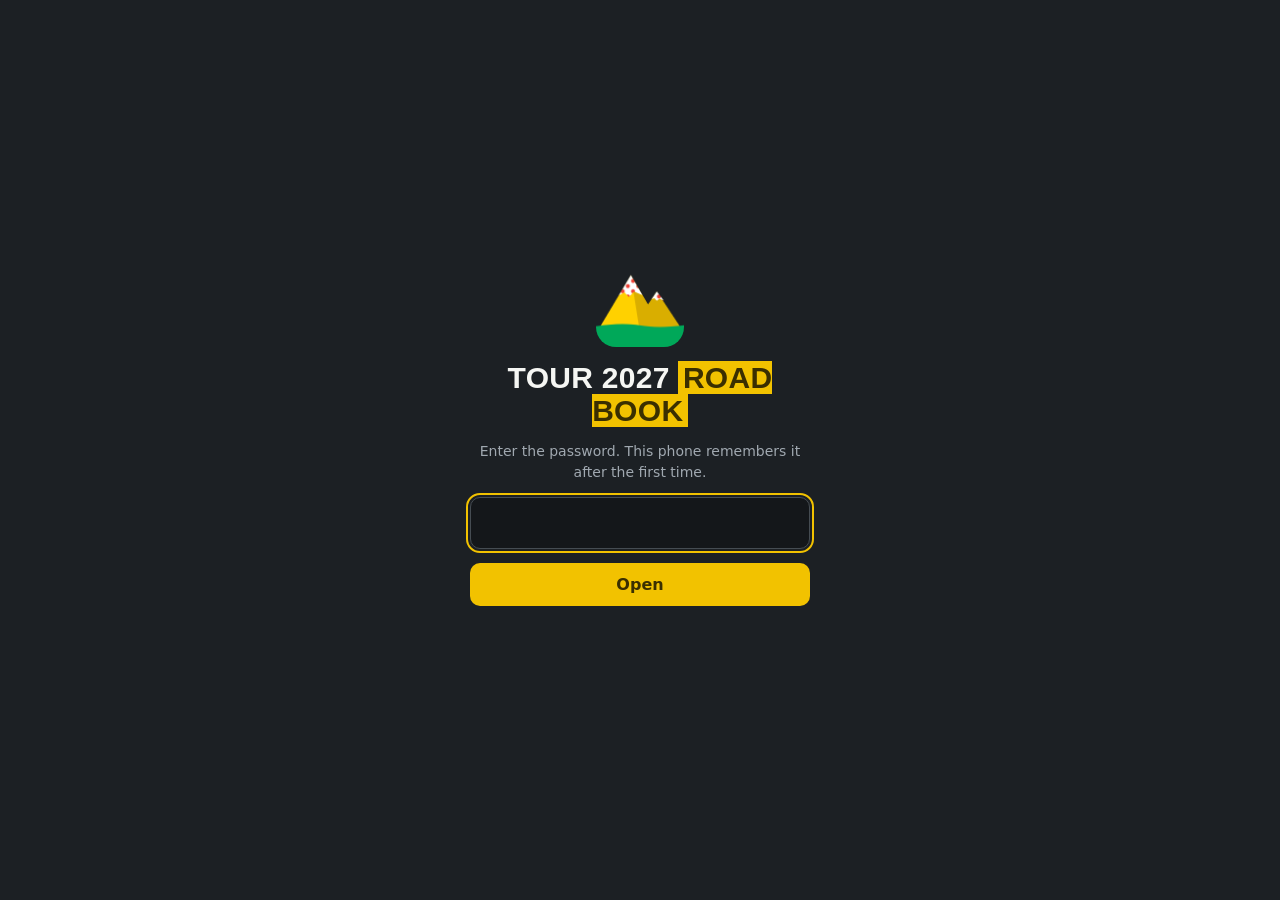
==== commit 69a06a43: "Road Book: add Delta confirmation number to both flights Co-Authored-By: Claude Opus 5.5 <noreply@an" ====
--- a/road-book/index.html
+++ b/road-book/index.html
@@ -34,7 +34,7 @@
   <p id="err" role="alert"></p>
 </form>
 <script>
-const B={"iter": 310000, "keys": [{"salt": "hbrLPatMpH4UYE8ANq+T6g==", "iv": "TtwCghiAWvwaI5bY", "k": "snTVKFly3RkZX/dAn2xOhBFsCqyC9LGlvP1Trg4LrYTC4naE0oPCJFQtemvh7M6+"}, {"salt": "dzGa+/RduzsuD0YstsC+kQ==", "iv": "efv0ke0WR80MIFTs", "k": "aZsvVEy3UYs9W9gfcw3Kjs/kuMdPLAQ0i+uOcSOCAQqaK5Rjx8nZxU2WkfjW61ys"}], "iv": "dJ+LZ84axNfvVAd/", "ct": "rMa59nFp5s3gCkx2qlKWzYrGoOFDQQ1XzsDUuXfIQE5wP334c/Mr2wpz2clMvtuOjHMlqMC8vNhnw3713FmEPmrdbv+ma/PqLykZW9DTpUWy228WlXQkbg7+JZRtWsr1uZ0pyUTkjfgCPrfhdXDnaCzPZ+pDdm3mFlAKbYYE1qnS0adsy8VwaZBu3L3+hIhOYcd8V5ZPlNjV5HfsgjOaG8jJKjPzWFJfMYJSU5ZRUKsDvzobhtkt63lyZw802BxjoaaNjN3/eItvgyloZvNPPL8mOHwubcw+4U5l8zasFq533ulbpfrqbSJKOMS+MqHCMsoFM8rAEwma1mP4k2UZgggq/4NqcqG/K9xPBlTtykkuU11SiPy4ZJyu2K9K/NXcxTkJVke+YSbL+iYt+1gvpC7jKGYUIwQhPOybdZcuqUz6/suVBsJcF4LG3HoqSzJ7n64M31otqz/eegbz9CQFSwyz2h2y5OFyKiejnIA43tM1w1YBdHw3BX1Rmasl0DIcB7Dv9zUXAFGgv+6yBSpd6zPNXq9RQBpm2gr1r9wI+RknIp18YU6V9pkCZBiLPpAhA/ZfyltNzYsVeEEMBUINbCPpk93Xzjxn5WmFtudOiMXmMJsxD7Of0D/OQbs++ZOAqtuBfy3W73iduP1fovBg83tUWD0HP7uHETIKMpv280l0iryTA2Rs368xQBymvM7m7RWZdQ8e6HprGW/OMW2EOZRimIuZJYh2uXDQNmASFuTZE9YrKBZdszh91vyHGq6r3Gb9ZqFL+u2cBqQ2Y+kV9plPp/eSYJq0fkpjDIvUYiGE37mHuBJlfTpmVrLRhoDxJ0Jg1zbhH8ZzgcghIHHCSZHqwMiQUkbpbLX6tCU0eJLWm8/sKPt9qnT0aufR0th25fLw4hHd8t5z8k7lzNgfRWNmoaMgP9mPT9Okvr1txkugHVTkS1YuSmoYsBRDWfAhveWsX75SQ3WTlwqk2cSLJf+sN/3ijINQ5ffWDWMOV3/PMfGQ6rSTc497SaJvQYTXdmGeh/EI1YeAD3EjUCTSeULyGVPWtCoccXLQxiLOjMbAcSxDHJP7geRnVx3f3srOaHcuZKlcNH2qI/pETG9tzNBq/mBwCEUkqLYw4X64LY+qWX7wM6qEL5B8HgLf7zvGwO2NjGjADskmTVHYG/zp1MkTJjB1TJCqw8iv/fSvBwUnhWKSDuYiSnGmCZGH0bwsaMmw0ZTmYX7GWKm33hu14xY6IBmr+7TDdqNeraGNVxyS+skrZAl/wxdNjc6RFGBp6A1yZRFkT4katHBBl0ngutw0UCIn+v9AFki2dTey1MsvbHmZgGDzhxb7HYiQnQc3F+wZf9gkx3K/bUCtvuG7T9JvfaGhF7bdhGz3bDro9s1z52BojqpPGpIIEFTlnK6O8oK1bNvuWihX1meX36a7u/u5glddTZhWL38L4sYASC4nfJ9thRezfmGiqNrCdYgx+TmGh7Mbod6DX+B/3XJwrXCAONvJKwVR5gaxk8ZIzE4/In2TzS+cxOXc5kpJYf4Dr3PnrDVZS/SGZaVKbGP83GvgbZThGKtXxf3/Hxea/twQIfp4sAHt+jQbY6jWnACqdopIa3wJXQACnQQtVbf4brPGvtAmYqxzU74ikAa4XVqgo2QvsK/HAEBUFvXErZf0ihaJLhjB84I4HCCfWZlxMJgC98gJIdC7sjvRfBt8X8jbBnRtclNydD300xzqxHGyNQYZHRLV68Ypw3Nxj95MOQ/bVSZqpCNgUTDQnEAeQdfYdGEbk+Z2gBfkSta9X70H0hD/4qF0yV6Pe6BR8Z5ozawwdL/+2Au4r2vLk1EQR3D+Fcgx+/Arok9KDPFAoqNP6utFNJCQjA96ux0/VO+A3FJ/wIq0gSgaxGFsWnY0lmNLKABua3uRcSbkfBZ2liRjd4rtcYfLHirCZARfOcUQKD7T0iObX69sGTI5wUajT3J0PZ3+Ygtb8ecpxoqm79aTfGJ1sRaaIUmZ30wxWqqivYzv144J4o8/aaCRA14EEEI8uIabKVfm6oXfpjh6JghLTnLpYlwe/mZ674xqxWSib0Sg3c/A+Q6N2DLu6tgzMq2j3t9NMUAl7vywLQy+mJo7FZDhJ2uTBVexO5soiAVyrwCRDHm0cjavlydyhZNJ2DE035ERYAHvLFiPrM3CKmFAfaQvcnqPWldzvxjEc+QC1wJujy+BhEmRVOBZqrrtktooS/3OoG550lBHsbWqZR9QaV/rYxxyHvgb+vmsKMUGMW7q/nwKGY28kDIObAx81YSKVrSlswqGZsPKWzq/[base64]/u9zdi13ObZzJZu8G80UlrmlV76wzlAsaqUFzDkUAP/OiBGyG/m3Kt/IiiqCbqgPC18yfK0huQyPBqG1KATNvXZ2dd4dfVqJFecH+7NCXQVPaDAaDSIXOEWzgM2B4ZOiLwwZB0UWIVOY1mbDsT9+WC4ENP457JD4zOW+1vXTIL46ga+wIOOByKCJo8+NkyIFUnb7Oiiw6kovOBpMZ/HYrsDDPqpV32piE4j7+0zGdTjIsISQwPMedVPcqEA8jcV3fsxS4bNZabaAfOJUJM4HPFJbmG3LkBpUa6PjABaYFFORqzQn3ky7uNUX9tRAdFpgHXNesPtgz/+DZcU05vLJVPQJlVwraQcEInQqm8f9u0ubzOdc25UvwL3Icsc5hP++dojFIArQlwCwGwCTkwx/P/PY3xR3Q4oJasrrKp08pjE4esBklI4vQNN9D8oN1VNx1iLPtByJZTXe5Q2XybgcG7gwfAPuGIBAdsWoIpDUCtJaBQARnrf0Tu8bnnJF4LETZJN6YGhdlNVl/3h1HAuanavLzSygaIWygU6K7Zax0qEeJqsYK0FK1dy/jpskZMQRmIDw5FMeheMoPdHsqZESMga0iDMo8pnX+sZmfpKyKrfU3+8hXtQG3FajpYBxYcdE3K9YybWppcMcDJadMAN59TeQNteRGugSRgQqXDbfdS45qSMxzbS5Wbo11rXs03EK4jABunX8f7/sFc6BkqOxKPjTvFSPwMt3xMZp9kTpOYgKLQh37mGnHDPMzew3tQAn4M1XCONJ4rutql/VowCdvvMGNYqqNpWSDsSUFPsCNVREfybNKMbq6/Hxd6Z4BJyU60vdZXiw801ZElPhz/Q+k6EfIecmWlaetykiFTXhzN2KvJ5i421z3GncgIWca00DB8YtJ0ur4UOJOw87k7pAVRBLYEQvmlYtOWd1j6mPjq+sjHWmQKTFFthi65lh+wSvmVp3biaT1Nc1fR5KW/chccvt3TOoqdIymK1V8zCLcejLA5W6qp+WRRpx8iVrdBPS68DqRtWMLvLccL3ZDhmskXRu6Tg0KbOhacT2WDh1JH9qHRDwSMy2POUyNNcLrYx7p65kkWwFhDi7fwuA6c0mTgSgwhxGNvaMC4/hkw/tD6KxnQvFKvJspwklEamKblttiim1kPXIAsdycX282tGRAi6EE69tvqSeoXRnYifYAyK4YXG0SALszmuzOsZPGB6zeBn16Nt5EHxX2TyUMRWZju9xNKUQin2u22GLRGa5JCXT6N7fRpDoXbeqsD8s1DZodA+/wMCrDy+MlKT7wYxh8bFZZq8ZsmeSpRlDDZgAZUX1vhIxhBtO1Zr7VSIg8gJwscYP0hC/Iif//L0znmDaSTcZYUbokIUIiCZVi4OFZJZMR97yYLlLNvPAEQsadiRbxo54X83VCuRU+s82V6YqvmFmu5WXJw1KJWX09QzBkov4zuFJGvGGe/+uCiqoZyyB6LG11JsfFktTAkdtjRlLutP81Dd/[base64]/lo2lI/4XWFqh9bNptgJrV2DHfaLQG4tQQE1Ag0Sy273Zf5AaFNhSQKlV0K+y/Nw2Qfr/E9B9ouVC65ZcpaHaWqmO+R8ljfkEo5Mu4k1WCOYvmqFsuz9W3CxmBGdA9IDjdwyCiF3OFFymjo180pTiXrpvrv/TUfD7ecfOwS+GIf6iFJFagJdR+HkaD1AzGT2OPMNRz7Tu+lqL9LnNKR/1rMSEp4kss0FgQIvCASsBIWLykZcgkO/fjyPl/RkkmcjfLkk5xZskPLGOvd1x8v4Na73rpNeD7LzLb+wIF3gMA45z6/hYqrJ2+XfdETV3zsmevdi8CTWKQORnPPejCEWvO6B06tYV1Jd4Br3BGCuudw1Dm/o88DoeHDy44f/gfxawVuavKFtd1CzLrnLsmvSRRZ/MxWhxZEQ8MMepdwLF+L40w9PWy9P/oipp0ZIOzAFLjGXjs2PPeWtzHbdZxeLR1VR/JcAvFhQiM8MwvqTPRpwKCPMVjL4H+sspZqNym/qLsFxbcDd65CW88U8/uCkSNV6FfuVm8v6PevWCfssj7HUYC93ewPpc1iOC/GrC8/Pj3dsEzsIdtqV9k5EAJi1pCd4Vzh8TThpfdjQ2MTOi2QHs9blA5BmoQ/tTj95yUdYmbuUIHuF8gbyMuMBW6yNFx71E2J1lPK2IXBg6/7eWh7oWDDwXu6Xm8gRZnXJMJDRgB8GaSfp0qj3zralWUFpHpczECNrP3Mb9RWpF2h+HtytXnpNF5NdL6mcAR55n42p7LIXtbHqXm9LRrhRTxbS4LaJ4gCqchgP2cruO5QGSeN28W9f8bbDutiew+WqAXVOwFB1siBy3L/fU0b5+E/RYKqqm3L8c69MUSBDaApUPiY8qOhU8iAAzXjM6cAhC0Q48gBEANAUrqRA3BR/GpRH0WDuSU1P2jXL12To8c4r3WiP4Q0ooIcojgsT2Mp8CndrxFWFgnauokrq3BkR1U8c7jTbxZLcAmybBr8b5u2cS0sDEOAyYiHKqfQESumXu9dG3dvhwce5RdE7bSEH6BfkdvequOW3Mt8kDOBIRkxqtHe4v9w/ipzecHAUql4eWkB/yj8bhhcnz+4zPKRu0ktQosbeXVLP8ZE43nCW952vBSQujNymqmamcwnMZH37FAN67EcI5lSd4ioBwlxm+ouYuY7fXzzsHvwYjqFsUMadYd4/LpLIfrs8QNhAWQHxgTDDZ1NatzAjuKErvV3XZNHJVFXgm+/[base64]/fOXy2qImlrzWEvb/h++dkGWsEs2xlRZ1ZkRncAdtsxyUk/E9BNvpIM2JAIsFkrWplazq7fASIS5R9/58ih5YRTVfCG0GyblDmFYKLiihh9H+qRJoWgePfNbDrcoV61op31YJWmJHvPAR15FL+KDD23Ema/[base64]/Mc86z+a8Bhejd6MzPEoI67ZkUBgU//o/FXBZBCrBiaEUzi73ptzkC8JWTAVN/SSOkoBFmgzWnoRV5jSfiGBkUFPPID1CGIZwQHDyL2nbnPmuQ2VepoIu68XrK0OTq7kBoX0wgFGY03Qb/mym9RCxmHcH0/ohpr5pgdLmhPsotC11bu6ckoSZOlc4xPavD58l4/+sAnXgUDOmM75mf+ElOsQoXfSlmjuvrgDMdjnd70ng24upgV2+lif7AI6i/UZzPYBg057ZRUnPYwrgIiqaJGdV+wxcqg2qGxV3mBZFCcZs5Za90LlyI00jUfbzoFrxuOcK3oy83+mWnmxgJu3iQpUUfYleU8V1w02pEIrcrPQpbUt5b5/GkfUX+rzpmdAv3AvHNxvhdUNa6/y7ZG1KRIlcSDMSCKl98EWG9HChNs0OTEjWtWCMOPEfWwWh2KU/oOclelgKQlgp7boY+0CElnT0y+QO5CeDfitXbhAyThw2Di/AIKeMtskpAi9iq7kS463zMg2J3dwKSWyjtmKYCBj5KoQHdHrnpp0xxQvBE9TzEH2su7zzr1fdMc8QUY8QPK3cGyqaDJJT/RQAoKajIXX92GT1ru3lGCJlhwrGcQfEfANTg4/q2jSprkQCJtH66laNV6ubKyvGlYUG88YNTAp7Dns+LEEz5Tm4/[base64]/9SOLa66x9jCiH8WT2SXMhftadkOd7ewvE01pgbyaWCUTlJsMr+8CQ5hi9mYPLLLFUruclSP6Qwos0Xg7YX62bTkBsB/mr9S/VRJ5qTD8adcZlGcITEb+3tNHtXz3/hZtDkCjwkoYHfzKn1Jjwhr3saC2WEn7UDURQGdQK9GS0iVWH/JTgWlfFLZPt0fbQEqczJlavFCIslwl3MMpZgjEj+UP8OQ7J8+E5QM6U5dvaPN9xs6OvrBublv6eCmHsDonABj6NxHYHL/rj5mPjUABGMmSjtJ0nhbTCmR+pIAqOwTYBbRR0YIzsDP62jpNIAmmCaJJ6WEURh1TOGc72PXBVqmVIkc25bRamXzaliUN00iN39UWiEKscEU1MJi3/1YzFojYMccBEVHGU9BzcNDYff5Z5ES2ioewVZvgBYOPX2xAUT6+9P9159sAJpI/WWZbnjQvHEDjUl77CPG8cNTEkr/[base64]/dVaofyi7eNskjPnKOErgtR8eP95ls3QqUG2U4zxSYgVa9EobC1lCjFgOk2eRRWPqkqFkATXo/[base64]/pao/OxoNfLXMpFUqZrNms/Qo24lykPlK4PPSq6YMCiA69hy+XxiRUUfbb6qEhMFPsGJlkrH1PMsJXD4qmkGff6+twpEFpRPhPb10wSP0U5qOAhPe9gFTSmivj0SiUttptGM//r1DNRQuYoFWFcJ8lOV1iYC43GeiDInJQu2EkM4jDQbcisgRxs+CAQEee07GfSPRni37WK6VWNoImwsa4NAWp2pe99d21B/WVj6s7MIb6lCD9hB2aY6wKYILfaMrNh01ONSaPL5qDY2PshqGNVOkqDwfxAyGruRN3TEnd/OQN19tJYTbAMo/[base64]/gycNYza47H4uHmmaISRRTcD1zEUdVZI8/+tPzeqmiEiZaLdwSSBwS98KOGThxVwm9O1TsyttcLnUa7rXv2FrWQNgigbOczJXAHMZaqCvAeP84WyHHL0DqOxmvoEOhwF30bnlPDn5FhLPANFYbYjDG5Xe2B09tBsIlXN7EfbmfBuax2hxagZyennFpyeZ+C8zIrFEBCSv1BECefn4Od5IMPh+Fs2A48jhBfwORS/rX5Q9nJt5SYfTh04ltn//YDCHSh1Ymknc9CzzdOIGqNnlg9Nf4SLr7/RinEss0Lh74zGw5GRvI1SYDSNEsqr1yGCec2l0ZOOQUluZAVbAP/52FJBSx6WrQwqUk45X/wQnq9/CuSGcGd+jYID4A/1lJpfGKcYLC0o8ike99swznhv0G1RkRCV6CDWltUXgkAFSvJQKqqogVrQBkzyQXxvxR8GnDjBxyNLe6q386Z7D6HS/oylyraw/ZFDUVdhNy2nqJw6YCzv/t+wEi+/JZ10twSBMxsa5t1U/XP8LR2x4D5Iz+7BMM3uvTnDZO5yIJgkaxh+D3QDl0Kt2SEEgM4mqSXfxIfuslyPtdZW8Ra7eotKPQZy0FzL835S2cm8619stApLEvCFiOYbHnfk+TPNsTIgd+0/JDHQjsRslt8Au+YnfqBBb8EOUYldCSaem8VREjhWbHhrEPxhbVcas2E9htVfpuu3EXduiv0bl/5rrS9Hp0s8yW1i0p8mWPfqmdMw37mTZGHiTd1bE8I/JBV8iMbcjEzSPdCYqFPrW/ePjjcPSvAVV/1AQ3GFFveABt+fpp7JqunEiFZRuMPKAhLp4SoXpSO+WzhpHW1wIfy3J4naMX8Lu/uaVDlB81JEZ6F7go2WSrJEs3+/SNMdcAe5UZFSAeCvYK9divMD988Z7x+aVtmLJql/jCU7lG+uWTnDpbJSFro8z6pxN4W/nslkDak9aGkIabA8TpU99/acyRxpx3f8gJaPkiAxWgr0L0KB55eUXPixF5RzWBhQONyxJScpUJKtDw6yeWl9+vpgMSQnxVyiGhebujYR9G0lw/MgW5c7Iu7VYJ7hHKN54Gu2wsuucSNC6Kj8o6Je8fTU/Zko42T4XSpJ1oSbtvPedh81GyQlLDILXcbnyIfJXEzWNXPJEgrtvDHA/fRH4UXUoTKaw2D9rC3i4tt8/t0TDOJ2+mZaHzCNaRH52vM3uyVF46tTvsKUi6WvgUyACbxBLhSTyVwRbRjtq/exDQjTkf/AMYBxe1hTmhMZqd+8SSNst5tt1ht7G1J9qEMgwWOTcneMmM1aVbzq2VgJXNDfEgT8VtkqffCOTKt9o0XEoYZzyd+W/QfunXG6DjwtvKVF5fj17ePFwPm0lWJ7sTU++XXgMAAdJAkEJ5yr/jzvT40DIY+dgThCVMgilre5nY1enrUrBo0FdsS/[base64]/21jNAAPh3k5fBV8Ris4sjUOndS+PcIXJ9urNLYJsH0GnTjPw6JGTt5IN/30vQrly3FUsIvq3L+/[base64]/[base64]/jpWRF86EP6mMpwNFb7sonztqKFrSmKXy4zM61TCfVKSN7J8jrnpHodlI4w0dzpxQ3aMIEVOAlDOhPrGcKrWXl6JrFJV972F7ndrxkUuxHijrqOUr1PcovXTK1mtMtjr1M3H+w9tp9jGyjYtJYXdnQ4falpo+8Uz3xKrn2lQYlRNNi0/297RDCHE1saYAle5K02KD7PA/WNPe1E/[base64]/9XW99XbFu9Lu1dh3nd5o8irLYYjj/[base64]/UZBatXQ7AxGxr/bJYBN8vD58VDQWaGMB/YWAftbfWu2ci3EpWEPFIcbWMpJyFGOprsLHOaru97sfW3mvKIh0rPCVve5iO+cXDckKPPQGZYqQDRk1aHIxfTzGmMA3eRa9gtmF7M3M+/Xw8dU8w+ZX8aW324giIEvBYAwMFscfv2jDAB0uX+M3DnBUw9C2a5dGjxbgMLE1chlyQieOeBiB3hsIpfvxxtumb4wZqP0nOrkDEMWt4klJgt76IBaSxYBzFBLfw+zlIWQ4/qiTMwb5V5bShJO3RARPGX7T1So9Pp5EAaUmh/k7JPYsJmOv74qvGBr41rr2n7w9kSt/TDqaEkGKYebzC6gP4WHrJ6oE09FDxBa9n0i4+uIxtAtHscZ99bAJGPpvOq9j9yZoDVU8ti9EremVMt/j3iqiwb6RjAP0gMaB6OYeY3BC1GEHgCLiOcnX8NqWjGtve2IQO22npMIElr/TZz8Yl9SEotn85WhJMGt89nBrfz109db08YGj6IdKdAExzHnDvehbjJPW9x0//[base64]/hRwvI4+17zxE5xj3qCBZNOuT/aoyxo05DTmoxg7SKgwOSg+mAH/XTlY+mzg+fJDAsvuEE4HJ+luT8m7m3llQ2uPc0KkO2Sn0vG+0c7QBv2cobaiNjnwMzgawRMADPPBBwu3hlS0PHausAjkEEtCvM1aVcwv4SkE+LxGODK7YPm8x0nzrcYb3Lh4/bVilzmJ3emC9wyUDCiXwL0V7L3IcclTPcKXrjU/fk0H7SpUQbbofSU6l1rpHuwgb9oUb+/XPzqODSuX2MFLvVSt9IbCACT4Y5gv+hgz4h7zqhVV4mc0idCkaRWlQ9mIExUsGENWW2I204eDT5QcFcS00skKE8LHwFjgMLHu4Rn+0d1inlg9sfSmn+zKpqh7N1JsAC9jzYQ2uRtNhegAWRkBndReuK2VrY+GtfDnM/xp4AeZGYFLMXWsvIaGZlcy1yolig3Vsqkpbyxi2qm/18ZQSlPYrLv+S6QkVgFhYFRFYmKOS6pWw0cBG4o2pT19k57lgp1PMltzUNsa6uSGcqnpBM6gChyrTtcaeTWSHB0K37tcKqW1v7XKF7/p/oOmiNCL8n2tu8qA6SHgf0tARBTEtvHEWZG4PR+fiim/sDB+xEh4M0B095z9z97TuFQu020z17YWy2YUkiwXzKclycEGIu/+3Lr0Rf1KvZcetYh0JCmCqVUbnivpUz9ECo9sSkCn8AL0qN7Wwt48w59TYmxpwnP+7Ly3DG6y4L16wbmrQMPnIQWkuipua+FeBlpcaW4+Z/CnK4FRSGul8NQ50vcasMBnEhZhQATwWyO1fQ4Od3CYRxPwTrcFbz3XqzMj1cd0d6/k1g/O8wMzHuKDuwy//ieL5C6qn/tYdsIdBThPKmS24wQmoTAntmjLJslNPU1qqBrIWPL6XXL7SDhpWada+ONQGEahoA24ZKxy/zvJyTPBFh71DB/n/QlXPVX8BlXhlSDiQcBWcFnD3dZS6RLVA9deV+6HHim60I/gROU5DMVoS8QjLqkSFQxUerHhsp9E0Zo9Y3/v7mGtY/Z1zPxMojcT0574hBBz8CKFJlXwL5SFNRSrC2n5/ngMTeo185ZL85nFyCSFlV6d3TahvoRSwqEJa5b8xUMI4JsHn4Lb0yn9X4sVcH1euvFVjRKcBHOVE30bauT6RftuDYLOIabdk/DMkS9D1ESH+Eb9+9BTUcFhSKOhrTMwnfmK4szv/1zzBe9TR++2rSMaXofHfwSWkxduDkcdfh6s/+AUBIy5KywImfoNDnUFjOz+QJAb/+FokMASTxscLpS0y+677erCwyNHqST6g9lvMjnRW4DL3r6Gob6InY7JKzFAaphlxO7S9U9dWxRYCWBXn417Ft39vcep59njQ2KnvCRKItIy76ShczTdWoW7PmfC7AW1DuTjS5X46l5Rk5OC1n2j9rPGeR/Iiv/Rldp8p3KuZ9vbG0uqmNgueYx3AUIQ4My5c6ounIZ4htefD68QkkswVM5+Wd8iadnAib+JfWcTubYKmGNgxaBhSV4Sp3z/fSsF3cZZn6Bb8jSfVCZhSY8hTD52ty3ypAxk5BpY3znWsczITGhq9JUFuGMFP34Y1094ngCwODUrcJEYIScdJhUy6FTjbC5kdQpVqBmlH+MrmAm5FDEfXrskQUtpHls7eKcQkL8+fHcfUszNdDgQQ3OpXh1MRcpQT2JZBsnWJiSScgHInuMp6/pQxFTymtHRE4RtJ4rw9LFQQWJp/cVTc1B6EFoEPOcytA+r1IMziK6LgI/TSqa/lQZemvZD+WwRE8/8VT78MYM8ukERZUSWecBfuCIow0bqrHTJwESUjP8aZJ5Y1k52kaAltvUUXUKmh/5UvkZxpotqWw4XE6udES94nIrXa9WDWVVagk9vN4G2eBOETl8Zkk2Ht0GHzVd06gTf2VhqJY3LBYfFGGbRJNvBXBcZ4bH/w/Tg6z8Tnl/yrSroO3mkpfE3/38G/jNZTJ9eNeBqrv2g+9jWUdMlZksBBcv2ZRmOkaJ/Yh7crXjDEI2jCLVExgljCrqbxvVnuY80RjexhEsCNn31cyuqt1qrfjny5UD/b4NClf8ZiQTZrgLXGYR5RHoiZt5QSP14QqH6KiyaVk5d1dHUEV7Q505pX2PqD9oRBL2Yw9pheeEGWrn48U7XUgCFuL+HJj9gHVFZzpXwb73b7lSDkGQIKG9jsX4vyfPlKRCGOtVRrgwT0Vm4YSkO4/lOnPjsYNLbeE3LIU8hhjIRNyp432u3AF7FkVs05HMAiT6qBeUa9jbDdHMJ/BqIiBnljK/VVEPdSmwrjaut+QZNIMgMdvpDSBZZXML7D6ezVGuPELKjcRQ4cjzvkaQ3ATwIHLt5fAQYQKbbdZMsqK0o2wlV3t/I4LCrZAcSpgkpOz/acwO+4ivCNH3Q7ujBhWtwOd2OlwiiCyR9EghmNI5QYM3DPmIK+KIdTbD4yHMolzZaQcnCqViwXW0ihZzJyTYO/cwLSTVJFjwoSkUCIA92Z7Fg3anptPXaULCMrd3TUDjbYpRVjncHoOenvHAOYft4rNOSY9KWAxQRy7jdD5wAsNMyZ7qsUs7rcPhahiwleFVF+hbu5WBWOTz8TtXS7SdpQFDWm1z+d10LT8vuQJQDjAYO1fMmD12iB/Cmk7r3gpZ3lpQMOhmPMaYQJp/u1t58jxl0k7QRRzc5c/PIDfSumGyDSKZPkdS9BQdtmCyaGX1J6GuHVmLuKggme/mFGLKLXDlQS46eCfrP3U3gFSBo0c6iR3jxNtdYg/sQpxflbIuiDRePhldlRAAMnQnBPDRo88sJ01oCxo3lGJAMjNc5IH6IKI69vrO/tA6kF7hsbN3mSMmTy8qW8my+IzJ0vSVEsCjj21+1kKhZKMKZhxRxTfnYTd+MjRepgoZtdKn9MR+ulH8hsG52JH2/Q1tY4p/bpjIcfTsv7DcnKXrVI2aj3iKP9/GkaBbA/[base64]/QFqncKokwWq5jfgFVvTdPs1UMbYxM/50Vn9Kh1LKQFBUFNEU67wPXZT8PWTOxfPrTEcm7nkK8hr/9N2ye5duhQFtOCEbaNyJeMQaUGQjJq6ACBdCkr3YfPaitZySkRbnx0GdDfVkvGs8XFndq7+oVtv7JKFOFN/w6qA9CIqhy0vt78CyN17BucspF3GjHow28IU/mkC2Nrs/wYSEicq9TLmttqH6nVZBeBYQB0dlQWTwuwiXoeVAQBjVUJQjY49cEoFar7bU6L7s0fqD5y3RLJmr/qTfDoVbODaNHxUuZmRlfgVrPOutygVTS7hKcOTTp9tYDAlSTy/37C2vJe2iSqmXUXNj+OwjTStsCwBvPJ248W8oBEYUvKdyB+IpRKiiztgsYTownuv1nTiZWHAc5Rxlgxr53SFyPlBPiwgib8UzZGZKwVd9oDFhxd/s7c7vkenD6MYthDZk73DGPPGSeZSGtJqIj8LF+XKzARcrbshsN4MqkrK7pma4w+FE9+Li+aPoApYIJsx4JrUideZk8kOHmNC+qP/om/biUH9d/rrm69jUNosAJgCarzBD4pRoE5lYxM9EChYLgL93ss0Q9pweHWemK4nGOQkqsob7ZjPbvVcESYAt22F3gJ8umq58c+2JPeE+JU6cWQT27lrPmH6/we6tsIDSDgyYyTAVYD1F4brOpGlsbJdyBgpF4WmjZ1KYGM/THSz6w74KNlcyQVuyzgAggmBdS08EgOVRG296ljKPfjKYisIpxJWX85/+/0GSg/hZJGz7lzn2PRf1kSuAVOIWGfmy2tjBb4CskxZxHe31TzVFxCt5oeVSkgSj4Gj8PrDgSJGVve1q5ap9//3vI35LPuc6Q52wVF5S3N0EsEC2VDJfbnaenr1hRGdp1ZjyxelSlxi+CqK272l94ZdKbwhicYs7bXOVDbZl6nITfjaKecyIG/41WiVeIOYAjgE83TJxWjlD2b7c5upZc7RYvWWDjEL6K8iW9nllVPmR3HlQIUK2KmUYw0q1ywyJWrIAEqyxBNX7kUd6bHZZF/FcBZ//hjYnRvRh8/VpdKY2y1Oqs5Ov3CLTLSb7f9i/G1bYk5HjmsbYYpKkzoh/t8ET0d75yO3R+QkGh2OlQzgCQ3OJjeYEclYgs/sqRqNdb0BSHP6cyBekRP1PjEZVCxUGxzlACTg6cA4XNAgEvPPMjW8Qj90IrwLJpB9HvIB/[base64]/zO4P7WqKUsxIrNRNpvnIYjA85aNZTomVrPgmvXAT4eX+waPXV9AqBsW6FvD6DtWVDmrCqR7EanxTMUciXL/irHw3bmU5b7xCOObt+eLY1VIGrutuPqT2xre2+1PsHMhQU7rXa/mbzXhjqrUGsu8EXE5rWaWxKoYt/AoyM7zKFJev81uAYodAf7Hhq4y6NrUQfVHtnxiBDhukzewrFTHPYhe8pwux3FSBNAWdUBLoNNOX3lawhCw/DYWcD3uqzCDaojfgkUjs/[base64]/lSW0dd3NK74jgI0XO5j83v3oDx16Bg7v0WgBoWdLn5kMFljoh6K6CJ3GIRO3ylLICowEMIw17DDBUnlHTwznVa3D6ofVPDOHjvXU/XBMGEy2wkmajEjCUzyeGpa9dM9ek2AnruMdL5U6vGzQ0q7gA57Tn0KUcmVGOvHj/5FY+d2Nut0WtWLkUDzyvCWAAtjUKa4WEQyoJ55vDfAmK1XLn+FMLlaGt/fuF9sYts3hJrwbFzJT01ogga/6DQKqqcvgCF7862M8ocyO5tg2JOCMQH7PA5PrEn8Um0Ow4SvRnABeSrJg/TEAD6vQ4jlMY8AAE0TpxbMTci/WDyerCkyx7VJneHUUKoK8vU0PCR4X0WzXl6Ftjff5nBaSpEalhMiAv+K4KgKtGU7I0QSbRcvsMgV3YTK8VaOZSk5cHzO0xdye7QwKt3UYr1AQXBB4M/jS+NjZZ9mnVnR+TcEXbYBxbOGGVdK1pIdkkpb6GiMjXzcrOT+V+XP27tA0k7eIuA7JsB2R/nO1nRk3TQm1JgEODO8aL0SJ0oGRxjl5NCRsemabyPMwM+BtRUF1v/puA7siCj/aANJdw6opyoZUUwZGgTR4HeZHjdyFF3jVWwmIIDLgKuH3Vwp6gvu1m8xhM/YcjmiiVdl1JWA0U0ccU3ObcvxoAmAgJ9u2wKhOdqlPwQQNBNrxpMGl7DBZ+KqyJBuD4UxL3+h2CKLrQ7f67ecsmJKW7ZsYvcc7DHyzDs5jPhy9I5f21VWRd8wgkfJRWz1x5RRkioCR/18eG3o8ohonwJGQu0mCPwC4PJxYA6kPFdbZjfP92Wl2q/mCBW/QJCzxGvgYQJvvhkkS922a6PeAaAFR2HjvRe6Dkv/d1VZQHvfpF5L6T6UM/onnYH33YOxWGsDqGYwzHvTNI9vmeuHLBq3cVz8ohnEp6SW0JmP4MiG66FbvuRqSksnZZJfhbGfEhBiKeenTH+QMNW2BWXCzfMZnuD6VpmiRHGiu0wM+B15ELK+6lZZMjWt0lfKlvBjoODwbqeXEXf6niI6Bbgo/cM3AuITL8JTa/7+2kGgnrwuX+sx9HaO9a4EJYMJ2RVwl2cgAjerOznOuHnVZdd90Denyp6KRTu/VkeD9Bip72mcPAUowL328EUHRbP61I8hTmwoYtpVRcoBvPkELQhqawJK1I/wAJqrk6ckpXnC23vm87S1xeouohSt1+oBNMw3WdhZXIVL+pBCHHzHcNiW1tFwtmWuxSFuFm012QJ2xuqBYOD5KPhVZGvaFLYiTJgzicAxfcx7WgDWFYsAQAjQlDw/GibphzBtp57PLt0SsZ9H2ItW4x7U4UEBj/1s7DLSQmgQHn+qujer8J2NJ76kuuX3e8LjaOoJp+j625Od4qU5923232Mn8GsrWHEzmPDzdzAHk/KmjGWamZqkjLkWUBRDHUjGtbzUEC4uGgaCE1undG8jZ/0ZqakSQikkeD7NFJZoF2GHdWny5VQLSg9g6RmW9SEJcbMOD4TrDJn9tDHoE2HYj4K/3eBLSU/jRX5hI6IqxgkINHNdEC6Gbc8y0C/k5Fz+keOyb7RgmOETjE7RLW7oeSN4NPPhopRN1lH867f7+oVcrU+nzF2UAM+Lvinf1RCDTUJ8mhiD3iu5xWQtjElNiFr4VKxtyYxFlDGLwEWOkcWORIGcpfTGwJ4YHuclllJ2uTKAkQbMuG2FBZz7oSrHNrrjKbj/nu0QGV3XsABFkeC1rcMuHWJU099J+XBKTzaiBkbjKvroaIt4B3IWLihFwvxRV0PfGGZR/leIaGoMn9vUGjnL9Ln3O1uL19tw9l7LGxzqmhgGDlLJwfyKzby3hcRubDonDJ5XDCA47Tw9PUQxHfoURxFSnhmxyp/ixGJouMOxU3VijDG0M5nua1s29owlU+PX43mkyLDmVkvwmk10d18tUvxR7blTvCxnDIO2hzjQRg1xJqwusIP4kXk/axi5GpOWDuuPgag0vHvIT4rz4T6nQYkpwKD1AnsWQkD/aEsXUZNiN8uQNJg9QRenSxHsFI28sA7st9xX2wKYU3QM34kruPaNvUagrPSi3ZqaIagfCJm0XK4HXiiimMTDAKUHWlw9fHi6yAmpW2Rtg/ixX5Sfm3wREIyklwdtanp8I9FnYdaeBqyvTiLNRfyxgzdo9l43bgVlAV+JLqkNWIZgKiWuj8HeK4qUsJfZ01th/b35VQorLj+TfQgNP7mB/hShTwiL+WxeMU7Xx4S0EChjhBpnvJ3DgXktjrnFSBQDm5jovy8cVDrhr77Z2R3FC1cmv/JTYaWJPujOkfJMzIBeQ49QI/dRd9ETUAGF2W+w+e4+QIDGwDSExXidnheqGAoblTd1S0rAK8g5yVSt8hMuZCP+3Ro6W4x2yVjUWvYv94eWbRdYOhxocg0dZ757wSE/86AqKZo2PX5gvgR2CG/tR18ZsRMm2yY/ViFVn699Ghb2jFhO8p9xbhCfCfAqahGH/[base64]/0zQLOot3ag42W4+dBSx8O1LxO/dVNvCs7xEwrBno0PPw3KWARdyO7NyQ0O/B0E46z8l0poS2muVE4n3NxAS8wP01ujY0R6p/RhHoo7a5Og3X3f1mIaglLMrUcQzb+lKzcGeSBZOPqM0OPJKpuzKv34LSrO//[base64]/pwt7P6csQSLX3A5gdE+Qindv2NcY9ye9k+l5J4992gVXDI4a5jvGT3JmxMK/SSY92BP1J6pYaQAlPO6zJEesr1NTCLukMQtYEWGpzeOgclhRFMyENWuQt4eIXBxL+CQ9/5L2WfmXgD3nW41PatRl5grQLfR8a+cPmab9tch7bRh8pBjPytrIWxs4bwdu0UVhRW7pnQSxnKuyeKEclXbv9t1QgBE+E3RIR6JaV7IgW5DfTyq/[base64]/WLWrfPPBLewQo8w+IkxmXvhGGGU4FeWDlcvBz4ZtRIFfcgVi4EH25E6GV15B/BoBNnUbiMAqnbEo91D3pZnGB4FQTjeiAOFR9LmEjKaQDexG98CKPjndXh/3g4kChqHjqwgzlRcsMToi4J4suvZB0dK+cDZf8mFzG04RypYvkXxR97055IUW+/YDgfv0WGDgRBtMmHLyJGS4R1ScygXddAaeLHtbfXiqx1F0XytGo1WmC98aZy4Xs68+uTj9SPkRw5/PG+J0/TY1WNMvGhp7KPjg5vZxLBYCaw2LMj8flT7wx0uw16DE9BEEhIfpLkRZzzwYgGDXvPx6mPClTHpBurGYe3QP3BJ9GGi3+fmCMEcStwaSa5ysUGYmTfrwfQ6yZpLXmDxWD9/ktSZ+DapmCT30bNA3gvxbhJZa5OE5jS7vtkgswEaFY+SgTjxouGCgS1i9gFrWzElvCW0egpgOYheua8bmRqT4VF8C9J3dKHUTqrSq8mLw4oBtol6b6Uj7Ene2uiLOaahhuaLLQQ2w3eLZcdoJCmuTl3ZlbBV9R5jmJfb01SDPiFyPQ545/6P3U99Do+IVW1QdfoYq8YF4vG+VpZZtkbqbn0XYfma+XQLtumGPMRS2z6DUO2s4szc04pVkvtdTVtcX/6xnmahX6r+QmA+QqQRKM2WKMpo73t2suW0bGbuVTvh+mYc8ElZK9ierKUBsFk6DBkN3Gi2EQbCV824Vt0hF/xl9qCYrckWYbQuP2lWQjq4HX1ZYPmEoWI/+E0kO/0UdET73FkoDbvS8cmqXXNIGOLYAFmzezqge1/zh+VJ8kfZg4tslMgrdkqahnrFx83J7d3WKrmeeGMef4IcwlbzxCaImC4APETEaNADEemzQ9TvzMbk5Oc6VDmNvi2/Yvzj16Sy3hlpxcpQ3tEcTv6++HbjvImFC6X0QU7fXjY+cQJc3cXr6/InKMccuKMA60aeif1+MEpi+d7F/gTjKOde8o/9b4msOR6BEstb3DAfWA1JemvcoIXNjqWKRMiMx+4roMbDWVCprrQQ2lplZUAc3043R7SSueh5jvnyG4cHbLjD1PRIglclkTfvrwFcT7yoG39ptBQjPu0I/AQdPi+IbauNNWNnG/YBmFG4hsYUg/tycRR45LdO85oB0wmg9AjILMVwJ7QvyVaCc0J287W87RU8ycifBgIiIzzdXjaJjANbNL297dzVfEj64XCzGtksG8MygV2CXYOzJcCpvp6++wOOPbDk+ExlTlqjgnmVvA4SuWz4HS4EjEVpTZ57v/Tx1b+E4riQmlJ1cQXmS57VqTalKhaBLU5juNT/76GWaXNCkbms9DKyQdRodKeHxwaxpRsYCKNjiVquPicn867q2oWXh/tMhio4rw3kRlV2+PyaFDfblLXlsHrPkuE0VwUfgggt9ugGrdMsmY/B71QVjx4zhZmX2Dc3WQ22wUf04nQiqQc6JzkaEcxGoM5myfgMPqkW7hzKBBBuz+s4VQ+vBiVIdI2jQqUXCy9Xk3Rcci2KhKZ9780EqMdMlZSI0LAihS+7FrjiZmOwMqYu/FHDzyeKHio91NdBHiKzGOaDdqOoSf7ytpKhuWLVYE5rt5s3F9uuqmf06ZoloDyL/[base64]/x1FUaqrkTLGlTw9DEKMwFz+8Y0oT1FRM/3fwqDya+oAAH8jZpnemWps3cQoJblvxDhdRLAy7x6zf9b95j63Xl+MHaXNTqMJpxNVApynEbXhFmFm44jdD9pn0DOlS6OonEHnWY6/1Sl7S7uoUB+/EgHORKxiXzPM3Tj8oP2Mfyah3xoCrz+iheIF6qeIVV9UgYrTSnD3pNuSis0DTxi7Gy0zbGkE1lXqeBoQfYhGzGTe/a0GJcvmgIjSYrcBAFZwUcwFFCoTARDMvlluFpXYtG1OugFTgOOp0vsxXT414A5jClaAjuiyXnrPzcktZzgSNckut9+u1scB1uPcjBFCLzEoBi2ETreby1i4U32wva9/M3feGKwEZo8/oj/LwGhjmhXsfG+F/o0HkQSFOeoP7pSaKR/R+Cf8vY9JYinxjhqFkGeK6Raehs5zGrto9RbAstkZoIi6wEVjCXdkoJqoOl59/gV8IFvToZMliuNamFUK3k9bHl00mzBT4tRbFv6kk/DPOTxqolX+yG3vYdo7RsrXxLy+ob5njKjSHsmMA2RkiIHsCPAdG8xxZZdCxLd9Elf+iPEpei3WfRrKzsETVuLWUwU67fyzRSR/EEGCtwnCJ9tmszwuAZ3tSYRtJT46LlGJ860Nk6Q72C6q/n2W3mA7tVdEfbfTYBtyBGLe2v5832dX4DLO3eyhqRM4hUEHoaCTtXPj7bCZHHMXjIL0X30AHbFQldu7BS+3130r+g21cm3OKvFCyuBtmBxCRTOFgAAJKfkXPkuQuPc8wqDz+3B/vBEN1ESO07T+AH8wVrVguhWyRycu1TA/nw2lVsi046jZI5t7LJ1hAAxPTbePh7MIcT6VBk7ZWpx4i8xlXAYWkqhwqjFqz4yvm4+g/euKscwvp5zSVLZJdbIV6DlANz/NDg4Gl+6WKGOLOlKihRN50uN9h/7zI6WVe+gP3NSQpuwyhhQ2F81xh74o2n4d4ZDISEiSAZteLUPj04Sl5u9JnBJS/D3hPso9XiN9wJpnM+Mf49nGl8cWsc2cFVSH6wuhQ36/soljqFFB3Gvo2ADRKgKuy9GV2XTWI2g2Gw74x09tNXeGJmF+vw+oYcPy1lliHe1KM4KzHsUL9bRkytnwT0g8fttYmMkfWNccDh1hVQ/ppoftjLNhk4Hr80SEOTD3bo+1fvZvwt6GCZtc4bZkAkG2R9ODjvEVxC0rK08hu3LzBUA0fXb5H0VS9TRAb5Pp9ASNll206ePicqMbs3YGMAD32xsH/XKZVmcwXlZNWPZH0EFVmcyvbk8z9oZ/eDm194np1ysFBYAFf/Qj50Uf5zC+L+gh5eEUoOLCL2S4AOpz6tvjHr+nSG6WCmpx+iXZkca2xQcCQIyUB99F4x0vKM77D/k2HYDAD6Dg+V6+ZJxtiOY4lf2LTqKt2M6gV6lUSNYEmxz3HQAcW6HJdCGcbCwpa+SSZ5HScSVZtc1EDSvnuU+pkdcTJp+hR9pqewJS+WTTNGcyL1PdF9VdWEecmdrgxw1pUCKf1s/ZE0r5vN72x33wkTUTPduQCreLkrW4VTifWqOsx6gtHpDaPT2cwYlKpqOMUgtcdhYhTmlQyWcqcywkNUuiwv7xdU966bAXxElVGDdfDAMJyunDINU5cvCCWkb5w/fMGLd70RlAARc/dpYskyqV3y7hJ1NHRv6Etaodbh9jDZdXCsXYqclKb/hN8IdTlBmWRB32dxUymWRNPr/Lsj/IzzhUt+thAOq05tjC8ut5FHVPufVv8z0Uw/j3FZlWJrlJ2h67r3ZPJnW0lv6hTG0PFOIfRuljAXjT5EH0frcohnI/MoFfMTbPKa2t5XZVm50b9KCo44duO/ObHdcSRiCAWYgpXXg7VPVKMmFs6Ok51x3mW260inxnE2KArUh80TtIfsa8RtsHz595bvyiaSINFn3KYXA3Q7ngroXqW8OIoaVDm3w1yzZRGRG/0fYMvECwDzh8PaT9g8GUgutOCexVNae8ZtagqcrUO/WnlokqAdycByYwhr7Lc12ZVP7KMzWD6oEpDDDssq/XB39NcAxeF2WtxS6xXCpMe+CtJ/goUmQXEJ3/[base64]/[base64]/AxuSC35+zrFXFHblzJ9CWkRYp8OHWAZoeq0tYTG1uYFmjGi+oQ3oR3IT3Hb2GRgzo1G4QWpfn6a5bTC4OIb91GbkR4BmWQtXhQYbZvQ5EPRidlEHz4oQ5YiexiAJtYv0yXKhzbsFr6R/N2jwGOSoNp8XSu/IIwdCHFavV/sqofRbo3RniF0+oDx7M16Etp1pJmiLQHbyyI3nvs6OuMdj2dxssFCxvZsg3cWArZsA6tl+DnGxiHPHGehajmmNN06h/uSOVo49zf13HteBbmbaTsEoPl9rRn0KgQrlgcXzVEDvzgE+4AQvxnRYzTsTWdLolc8fnQ5sfViMv43j6ONMV0Hmcrp2N1e1udCvZBbPsVhIUl0FrFOW/Ml4ckoM4xuT0hYJcxtVFV2NggSfRP9HHJQ9+j3321ANdDFN1dBkLZtFgcQ3LwB7qAVluLm36f32R2n8tgcMyl+qQusRbL5xasAst2S2L4WKWJfLHbw/[base64]/oCUJXI1fd4brD50qqJCzXE/uMCCT1euGliuy1fQJbj8nyQKqd7tOfKf/DyGuan9ggfRqNQeerUv06yhzILAd3YQ4G57TssoCkQ+zX2W5qcpxgbuJRu6rzPyfLy3078Td6/D0GToJzMGF8iRxlR8vAf7Iipg2fTvl6BXgOybLOwBlr2GPWwOBLlIxLPu2Iw/PIMSxQadk0yLBDbvIb6zR8GwhPkpX47fg0I5uHN5G7TETy2J2ccciP+VZp+gSBRgxqA2tZi637lIRnTrCVJQhUy9RGGtvrY76cNIjKMOSo8gPKbvlfL/dfL6vjLOp6Jgz1RCvtPRKZDC90fypV7bTI9SEuqZBWJOk27gucfrgymfvxGIYQ/[base64]/5TjB+KmkZC7FU6ItBXj5VAxJ41OWr9bRUwKzDGrGIRzew2L4QbysIDcAvjb5h8WBE3/zvyHTeNq49K1myUG8IDaaFlpHWvFW0CeqvHNq5sqOl+8zIGS/1miO9oMV3/CxpWG5VOGidaEf8jIBUm98amK7P/LJ6MLMG1diHj17rrzWfNYqBOQKaGmmW8UVkTk5Eh1VD5+T1SfWrghXdBO9zIW6BqkXTXnlIVNNbBfV9OeJbdAxkZMgLpTvfC62rp1IZTZO5YTRypKELIGP5h+G5ZYx3w1bU66GhW+Rbf9BXfSFu/u8FjjgJAQjwRThR3hDm4pEstSzu6ipmBDYmzQGz3V7VOdsR30MBcdAcy0hfkA4+tiDdHgaJzaEjLH9XKutIJb/IiAHa4ZZV7A/wBziLK2VHXMrknuIpHcH44Hi4Pb+WYtte+KGhKrtDttMMF1eLQNlbbKSCh1baig7mXEH44M4KdN4KWFEdmQvod/iShGDICrVrpkjL3NWR7zZVFqsydQGZMeRCGAHS3ssFb2GSEZrhlqRd46NnCtvHEpgXrEY6v1K/hBHjOcnisPSPP2JFwiieUp/hED3bdl0JIPM5o2EV+Cms2FAuq+kiTYCfY/6g3qSFg7uNQekN0dEmsArZNEt5fr0tAQZ4xq27TeoDAUfXOgWOv6Guts3aubv+ZbsZyiuUi02Vi+CpohFyJy9tK44m2TJgermgOAGMVMUo+BvAriCWiXjn4Q+6jNHsC88vyA/pW616pXCEkR+MzPigPeGrBrqdoGviwFePBBEu/2f/biuwyAjIuX7FnD3gdkczb7fqsvIoXzDmGvgpbBXDm4nxdW5C3GxWcEBGnvgsnZfmUVfT55ZUV2xYKATTVAM5xCzz5DK9ubIwp4olf/RA3qRdv3gtkcx2vnP25N9i+a+TlFnFos9bP+SEpA4pQ+kDKH+VsLXEOTxzYTBODCuGUfXdrc0bkyqcJif2m+2cja2m/8PiuQVkdiq+P2ZjN1SeyraE2YH4MnWGJIQ3oCAgQZD1NK3dSZxPjp90lstURG1zGeJcfLD5QQQg0dNx1/BlAqYff04T3176cjHOPOHoTv8gltaUWPUkeYSlBrcNM/kEYqQgAU/yxcJt6v+jtLpVk/cvNzemDRIZMRSKxcicEFDF91Fv7LYXTqmifmbiFfCnXPQdo+EQ9hCAXFTiDUkpiiLFi9EyGFoeg9m7sqkMunCUqqJtj0pHXa5vTi3w6iJPHp6VVTBy4q2nUwf+6StODuN9bkPtQ5VnBNwn9ugEDz+ItT/mpYjIBloelMxgmaP6U+Q111ynpEI04EuyLGLxICTRm/OUpWtMVLqUTlVGf4wfXWMPGP+zUaGT2ylMEHlCQF+SPvnut01k1ofFBlocpoAitWMFnf07ZVJZ5mfJDkpBnichaxvrQf1QSVgrJGSSwkqf5JwUlMPY+6e+wUD8PmPw2i3YhOBQEX8FH+sBQuCBoeSCmXTO6y68itAnIgd/[base64]/Ax+q6zeHojqUzWAkHnrnv0+rKCv+0A7NSs2Y/XprE6qMPyCoGvjhiS73x3uDh4y50sGhQcqoFOXg6U7/1SZh0+CVedsn97HtbQepFQrHQ6PY0VNOYsEwR9SoGa7QA98pS3lagqjJ3l61WWCf26gAuJsUzZyRJg7FJGeeWjwX6qtdfpJcbjoSkJ0wGGIXuLiNWfwRsoR95Tx6PpsFFul13bLRQiOn8WvUkFmzJ5EXcDlDkNOWC3D0bm6iXCd/r+6Fx8NPFrsx2TdjE0ak4HjCfFQNc8xxN80dW5NZPRpRopKP86eP1ZuSCRMPVXLKMg7dE3BYmTKibmb57L1TtV8cscQiZ5zsozDHyVKSAlxNLpQ/KKnQFlRpjUQ+pogmEIaQT3LGHGBAqOnDIvky7/3pRt8VjbY3nhvDslNKBBuaM5u5ZeYKdfHfSLoDsrS/[base64]/Jve/lau9JsA5x6ICQ9NxaQLJszHeSUhlzj2xGrjpMUYmzvhlB2G8wBCkx2T9V8RXbEN3DKbbdveu/nSdzD7Km7l75HQdTXTaV46HUiPapdEugr8Jw6lWya0dqrPNyYOKeUB3mrrnCU3pP5VensKN0stMZ0UzdYJdHL9RZjmBOM+5ExEUKxQTmzO1xNOR2OWBEBbYbvx0arHYaqPIy9LzPhqW56RTg9xpbeB2o0/4X7WvwMmiyWmjIKzJyfVzjj1uQfzjKK0hpGOOweLMMEAlAqUuUPfNZ14mdgAMNJssRNGcGeWIhEp6FxWAuQH+x5pw86uPE8iuubXJsOn0yIyXpp4TOzCuyMpyLH6V5LacknSIPVzka5sMV5DesMbsv6JMy0kZ9/Pqu3nHukU3WEZBdF3LF3roK5spSJpcL4e6tD+8B3VBDSCJunjqZwJ+GBeZVGM3pF/dCwwmiBrYaz0jSjKD6BIfai367g1SrxSvkYuLLYgQOfDSGexxQeiwpWXpfJ4FxvXc2hvhbcDXoIkRags0/s846IsWzihI2Ztvd3n80tMqo5vS3zO6ngJUqwbFjEAkq1Zsrnz6zgSvgGa2uOr533MH2H9JUO70zcplEErqNmhE/TMoM08GzU40n69tMTRFePpnW7Oo7rk0h60DcdDgoICgMo/LatdvoziYpvdGTcedcxDezekK1vIwjReGMpLAx6Jmo96McFGBiv9lvsnBTI1sqKY2ivYKxUHaT6yXUsCFD7JO+5eTFsavOhZqF7FV8hm0cFIBO2fg9gHlX2fRJUkVWtuSzAGNxaJiwDyUvEc80JQwl5izA5/8DH3g4Uae2f4pn4GRVlBl8YwzEJs4+QjXqypRgQcJoVCiYDdxjz1w6r2vE36JiaYCnUXAA7HO2oZaSeHGkp9fS3YmVBLFBTjKPqKLHbH8vkE+6PwbOEjzkXZgBn177sK0be20Ejv5eg/Oft9mvlfjz8L+KmUJN4mf+3DALw5ITX1zVQlIqthB/65rwojRl1knkibNAJgB26GJIA6BCGyi6Ayo5rTa6ihYOsADBfW9OX5Su5MBsp7sDe+Z8ozDb+9ivBatFpeX0aRA4Q6C+3estx/ZH1rycClsLpw/hzmqgZCVNOXsttlBzvo2EHkZLRb8H8elKmee8TtGJPv+IcMj3694nqVBjIdN7khXF6IgEE6ESPuPhW9G7bl66CQ3a4CbnZ4ZuVmAk2p2LImOw9cX1KwaIGg3m+2bg8rBSGBr6xK+tcnPU9zG+xLL4/t5Z12q/NxvjsLIJWV5PPWYKH7Eu9ASzyIUKlso/N7nIdSwj7+PF9iFRTEVeDikI2Kbz7jJM2jQNj0OKAjRTwCDfdz8+pwRgZjuek08YfqNALLDYWpcwgoBbwf9mPkFtwQyxd/Ysxbb9u0MEiIfeQVciHk5n8QR5fgMwl2kU0YxZhRDY9DRBLhFTbDzaeOOu2QZI4hSgpkb11s2ZbTpce2rgDAt0F2/lmbFnx/Z8TK5+cdhbnYYXpImybutmr5PEM9gtflUAF63jhg8iqvKq+geBBhv9qTA7a28THbzeBER/uWU5LDEcc3/bi2kitXIhUeYB6H22b6zVn/+NCIM3eOCpuxDQUn9+BKvlKFhPjymKVNU2p0ZCNZkYuWQ1NmrdkZX0E/046MqddUFksVrXtsHSXUek+vnAs4KbHLz1D+jK4M5qMEEDkmZUOkTkrHGFPFrAhSCTRx9Eo8ieXZ66m54CAsm7aPxgLUzfUVhO+8Hm5Gqo5g3anBbNkOm7kbcIMmWRVVozvcRzhq6w6w/Y8JNWKeCBAZxwjyH3cWmCB5abo/lCzzKXX8kEDyx62ihqQkYvYaYtwJBGunU3VMRXABfkhkJAQ60EvIZG08vJHuP6dpKQcacBaK6wjNltD682iSx1aF69aIyf4spz0QKHGR57xA2RjKRP2CMf2mUUz6ogJptlk0lYbXg9lAIY4oEX8LUD/ElauM/skvK1CdS/Zm4Fl8bHel+7ZQ8yr/R0CFdwulaizvFciNOHr2tlcG9CXqPTkV+JS+ozMghCht8GN/iKnZvTR3aAkRpNeuFhuHj+ZdRttBpvD0DmBa+ZPIIQrxjCrWG4ADSetKCBuRafpmar/CF05P6/DoxfG7VSmCbK6FqybqYGLNiGFHpTSfbN+ddxSZNQNvqJvagZTwunmkwx2xRz0CWUN1mMl8OpKzQ3l2A8Rvj9nNGM3X8sud+zf7jL5ORhZEuBWsDBhuW9xOX5E86EOpJwCd75uahMmdm3dygJVcLucTtF4LSQl/U7ILErk13zCc8NVT6lG6l0RS8vq1HIVQ9GnM/TtXD2ce35EQXHv6z8Neq0sNdOrX3iIG2A76Zbr5ygFYVo6+a6Ek99hU2GUoq2vnWxf5fwrkqPUp258jDroh897DgxXXn3mliwZATtnCly/k2bU5b9RMcufyarraaIsi8AFI7qmEnacgNcCUGr2kDs9R9nssC4yx9E8JQA0bgI8MfEeHGg8zozJQkwD4g3vFHC1GmkV1+p3GiGTeOeBDud6+69kwDETp5T1kXChPkX678iZqf5uNuQe5Qat8chE1Z/Q+Pn+gJVtzunVuG7WOcL+CvXMGNAAeTYIsMeyQz0vTbRvmXA2K/HbpG/tj5Lju0AujwEOo3pwGpTKQwyOcxKpOzBb2vRzF7Ku9Cb0OGs8Vo/p5LQS1f7uTkWz+QkM2Os0Ze7vVlRPYVlfQhoqyOIUt0fXIVthI9C4iM5ReXlTBj4ctyM+ibHT6rmGLXkcRYDMpZJ80eh32KFznAdvgtUcrlNcLSXDTwpvwKQY7t38pY5PpSbGCB3mLCKfh4Jlp+p4bB8QhALhFdu8pHNM3Ib+OAnHWy+LZNLBU/7p2ox8WDsht0NY764NZgy15PiEfKURUoSe57nsWZZBZfPiSDfx42YlNlIff3Us16Fay9cyvYzt4hv4OizNORxDx1rniEC0FtfmP04+ajsWQfqHfamwpdPEUR7s1If4vCXelDu4iYZmgKwMxEs6/aVxsgqqduxGzdMZHhHRDseVAyOhmCN89tbph84Nz40e7PDa4HJO712OvAwuUZmoGsWIgNTqmLXq/CSuuxCKBIII9CxCwnEpzjCjC1gdpJz8Sai33KC92Fhe4InPgnBZfVsxHQivPQax7EUs/8uIUMr032U2WQlhcTDyLg0DEHZ7Kqev4dWXEeuKf+fBQNWppWGw02eD6X6OCYfl7hRWocu1EWB0PvP2UPgltb/ePEyKwtcXfl+FipSPZD5XD08nPrLiNwRur8u79+n+ko2zW8e8oL05KN8ke37joS8c1Az+do9Mk3phSkOkujWEWbMg556UWIGOz4/fiGaGl6TaMJK1fBGf9RsH2KcFNS6wn+VLvgv8U389nSFq9gV1MJPUKb8Yn1uPAHzmvkNmAltKGeXpgBHKF0eMndDcwILkqcCRYYi37IATWHzxeRR7dEQnhv9AgPC1c4n99z4+yjs6nb88DfK/QRibO9+xnruqnRADqi/DWQD5eG5YALqWh/QHjWi5PSmgjmaRJYVnfzTRPa507BPnwYxM0bdOSxMTlGNR6aoE5+Cb+eHG1Mp0F4FrjVxVBn0wUT29PUMRBB1jSdQMzXQyq/KcGbHg1l256Pi1Wo4cELWSkmy6K6ogL11+ninbfgOY7G6Xi5pibLcntF/[base64]/8ZVMz2FcrzL4zClFtVfPzPQjKHpKcFZUjlV8pazgUfYcCrjydBTTBlpEiaE4DLMDOZ5xyRPgX6+Ex1HVcQL7H3cvKT0z9CgpfZqbf+E34/O79ckA6mkTsHz34ByNlFjop2E5nEwch+/IEmKIvhZStZxQknaToJta4An56RYiQvcAvZTseSHH/rh9ufzCPOhJ56pwX4kOU3XULQD9rCwTYbi5nMs0dAbHjTJJBMtLecfJox4NjW9jWS6Qz2e/6OhtnRMPcsuo0jQPWAbw70NGSFlgA+an+/ux2dSDG6USnCw/LXu/jKDUZhtaAnH5R1N0dBP40yzfqv/7nIwU2ZKgvapQNrng/[base64]/eVkM6ELNBRCHvi/ehz980g53e7ZPCI2YX+DnEqc2tzH4GIKM1711lek+1IBcxYtk4yOI7bYQa0qa2KKoikZGJCHZud93r4imh9tufSZji/pVD4Ka3sXhLkQhrW0Fck4EK95UYDVXtoPBH5iictcVQQwAMczhFBNy7ZCkft0/U1BKp1XIsdXigS84puiTuXC6qcsiDqjqUT+tWJzJORA6tMDKCLbxr4GEvtA/RQXZ7mt3NFauDhTlsuwvMJ2dXkWf5pUpD1fHSgsHW/5wBgUyxnZ0GFz90GY0mhY7IL9YHNnlhto18gFqf10cmY6y7AfS26F4W8ifRVd+vJ9IThtoajLifV+oKYWSQmthBcpZI8G05DB9qzU+J1ztA0Xonc6T9osrRjCTPTXeUQOPMtBAjDmFi3/FaM/O1MuNA/E16vt71toURxH9pBpj1MdFXUPF0RrWJwHjCviHN6fVnDaoSSXgYEe1EwJn6qMNX//ks2kVVxlM5QaY5olU62xYD5Tn8jhbMAHQg0Ej92DqrdxV3u+QRAgKxVZA2zTMetH0YlPqxbbent3S1rSXEeFtbfXX/cX13ZMUbHC7B/ArzjKEDDIih7i6H+T+OqUfNNrBVgBrvEgDlJYmD7g6S/B2PXPd18C4elXqO8WGtfzLZiDMVQvblp6+6vbdj+n73Cwn0X4zHp3G+CoKiqv+CiCiY819WZBZr+lb17TKh/Hf8D14hg/[base64]/klsFiYi8sqViHnzwVmfuY7IrQ81nNI+5hdvO8g+RWv6Wxk0MQEbUFAbZ/XEDS4FvYJ/[base64]/FLo+0f1w/soFS9gNNZDA/vRYoRv8gcMPaXEiASLU8YedBqwfNSWRop9Faoc2Zfo0zLjY6CzMuv+hNY4xXpDRZEAMT0bNNOZP6DfJYsMDUqC/G0iVRPsyW1qNJsDmZ+7Q+TykXXtotZkqo7p2wh9odj468a01rZD2PnmTh76fVogZ/[base64]/JD6/XxbdALB6Wk/JzgOCkx/LO8pU5uk6kKDUdxnuIaJoDvBshRUYN6PLPSblYqePYMavlbrSjfMiGzkbiCtKCIzIC88GJH9wVbycxcdO9ut1vXwYMn1W7AyftBVgSRQDNQMlqPSFII9MzlTEx8sSx/ls9+gP055w838qz/Dlqjpw9WM/5GQ5q8axb/s1wObZSdYYP8g94bMqYXXsamPRr1CAmm1+PLBFrnN8KQ2g5a63xVPrDCUrQmN94T4y6DZ9iE6q+CFQxx65aNCYB6Yj/RYZgcjKgds9f6t3R8oOVGvrN+ODoug4j+18gLYkhIg2SdJ2gA6BwmNBOhn2zy906MAH91lyq5eUmD81lBkk3xaXJ7H+FpQwwimLbBHu5kuQNpdh2XpqaZL6kMhbDX+BQZuAu4BJKiS+cF0IJsLODynRmR4LnuQY/DRhv2Rj2X0Op7Kz13BNs+pLAI0xseT+l2am1FWPamRhArwwHg/7ejUqo4b5aeytrGciS7FhtO1Hj68zSetmKHltWDBj3XbBHaFPFBqYUTW0C62leUblCEGkw0BPBvnW4tY8erc7l4LGOCzluTYT6XMU6xn5AWl+MOpfq7bkHPB/jkOOV3771IWZIJ/RwJvZQU4xIh6VIPRIJB1ORFlu0gkrzr0X/kt3E4GLa9i5iUz8kRdjmV4hLsw6vJZcOTbmnal7GHwQUgAQSL6kdRhwxVWiaXd+W0ZGEvEF2e5QsNCTyU2JzKr5rXih0VUwr4QVxNcJr62asNEyQy7l9uXHNS+c3gi2r4u3LFAd9IOR/FdQiQcBu7EOVh6TT9M6lRHVh/7TypWKpVW/Z5QvHE5szdNAHO3+Ws86O214/WBbzdAHX8JsFbCOX1TapFQnUhltcUob1fHD5pg/NGbB8FC97i5WbnJCOF4X4P/dnnynaPa0m28W6paiXMChDZDD5r6xipS6vKAQI6IA+9ou09hkLRHEW1kmhTpFr2yBQgK2gBeR/0TkQqqnKcmzayesfhlAOCwhRF7RzXxmh4URCuRuuG4KgJCJCKEnAl4YnN7T6XBPcblmLEYqrUufyc0I5q3k0m8Tva0jXCE++OBoTncxCvFWFB4OpkivOQqBhGyu3Hxuh59MoLxF8GQAaMrokbjMqdzRwxikxixMw1bvrGd7N/fM8j2PHm1vxVFbkxiEtFawpbhFnq8RT5LkTeksSkmf0Uy15HzYSA7sJWshYATbxLM25mbxAdbq0XrcN/Z4eoEqKc6VxfaerUQ/ANYb8vnaUsCYIBHFQyLWjL8NMl6RBZcwlgdgyQ5JIUme6V86IZH/KH/Wwp6Eg8sKbL/3tJq5bRJOYdPHWgOsEh+fWRNecousiqgIJPWyZG+4EfEuvcaj319VvwZ+JLiUjK69YzAR/[base64]/sq54fEit7jdqE+ImbPPQmNFQ9HwOsuTk4iguT0Asy+xjmJIDFU2kD04Dtb/7MUYDbDjIatHg0kMli0hKZV6Y5uRGjtzEsnwISCw7HpsdYCc7DoY5cQcvnkrC1YEaIeVR6zhcbcPoLrUtww09gcG9OvF2VA++8N2ucpxQn03Ceq+iX/b03099kYoPmOZoTbpzOn7qVwOe6aGF2qd9VfKWCSkYhfV58gumpRarZacvYli/UJb/cCVrrebPb0B7oSerE3abG41tf7k3EhXVhwXbYNbhW40Srr+TAAnMhwInUXqBGH/X6tNrBSoxx0N2+LbNb0EHYhbhDEBSgRscTTqqWkikbIkpMYHW+PXgEjIU+o1tXCieZfxQg/RVwix7XE3cT1EuQXBuRsgmN1HGOnXJm9Xio8xAt/qMw1eBU9nBUb8PZzC9UzOdA578zdA/[base64]/4zFC3r4/kTrgLQgm+OB9r1G2OP6Iln02th6ZU5tSW86HxKDxIHEeI+QGibw8xcJcOMd1U2LNU/W1+fb/SUhyB+iXbtRRQvJDOHjKpaWLzd13Zsm8vsNaGWq3TmmDs/kDw/p6C7pTiM51inqB9Uk3MtyLUMWnjueS07kAYjBFtlcBUut5YCXes7OGRxkiPmiFSCMbT4t15kTqme3s7cIMatkma/GAx8vPMvWIJ2BX8dA12Za45NYTDLMjAxFnssowGpbvkLvbLgqf3dPVdbIaSJoTYOFV16psAZ7z7mbKm43BfSOTsw0menw78KaMtz4gfbKDh67aEHV6fcfnSND8Bhz7s6R5lyPDesxi//GI6+PH4Rh2hh2e6Wv2iGCLDb5k59uxfhiGUjtsrBcrvDHc+4fWgnURNqfC3Htw5xg6YQ4sUfj0Hv9uyfgqO4IrFfNgE3J+uJmCzeMNI8HYRjCAb5WT4tirvFkQcitqlpQCDPpOW6o21AApK36iBBietV4DeFJ+slxRUPVf2XMgqedQRfVyf2//b3cE4RN8eEb/84LhcCsm1v4BceVXQ+tyOJh16kcs7cPIOv8AgP7XkxnlRAo7lHxZPPhBYeuXdMe+yc/61yjt9Sls+5PCJIcuPqDGMaqGDSKiSOdZuLP71BQVMUlMBkdZubl0selxBOFOmT6w7AkCdB9zig2xp/mx+u5uJtq6EyBIxuFaVabud9NEOAlXxKL8MdBHSw/i0VduJ2zBLiYRrQhanWcfWnsfg+rSdoXo0iJC1/UdNMrKA4wWr9qbLZ8WjBGmLaa6oArJZVoYjEzbRzvq1Iq8fQfaq7JsO8X14rtZAdjWbT5ZdR/mDT8iBMAB2WXUIuOYm/8AytDlbV0VcqvFews+HZDZcdkjasiImwBOXVUi5GaHu7oDWlopkeXgxTpeihhgTe9+9Mi1juYZnX3Hg7mEzLmrBJQypyt68psZLkX4xnjpENUbsE6PkudYjzn6v4/ApQ0GYnEjvTd/st13mm0ov9kj7r05FtV86tu/YMDAt3weyxasnaWJa00Xibfm2Yq43R8KLlHo6G03ihuS2uQjfGJ1IezB0TKjRXDvykDNehybR5B+rOpAkIlGXFGvfBz6tF7ox4Ql6GLVBm3FJFNOKTDzA+M7wPYpoe4ajlJRCYQ+LP4vwbZH0WRI+ClNVVK6tONxWfh+ghOfu+zckpT8zAXRqbUN7ZOhZT4/ypZICsZ7M3f2aFd4E58zIN6WXzUuvr/[base64]/MQ78tPs+wrsTaDvP2SJizTBbvmf7WnX/lDFvTdO+V0YFp4K/rdqOHWrOaM41MIxTFc7yg6RrDtD7jz/knWyuLYGFCDCHysYP60hDOIk6L6yOCtk/efddhlp4XYkmgnk3tilsS7vopA+izYJYHWEBmnR9oDNPm4Q0fImlti2b3ffI0ozpiGvpszc0nagKAfSXvrl5c3MMWr+dweA6c6mSYfKo22maWJT9DvkiIbtwoiT2zU6+YAa/[base64]/6k71A2bGTcYmvKZ1cRBsBLnkmK6HvdkCvt2GclP+OmaWCmlK5MSlgEKW34GdIlkYGxGH4dcBvbDxt1sp+6XBkKmP3RUMIJu6v5A5+F5EuvrABPSqWbrcqwI670mwOsSKMe/gyuyugXu1ALSICZPgsrYNhUpLdO8722tE9DusC09CvMk5x9Tz28oQ6g3BePsZ5GstzbqoAGy1fu/KZrruBmiqgDXhMF5rAmoPF3exoNlDSBdhvyivIlPDz9478yry2NbcaFaXRWQGJnoN0xRQ5ts1P8S82No+2DGgih5DkR0rjMZl9mUkM9IVidM1XekzwaawCLvxwqfRIrPXNVtuxSUd6eIiYTTmtFp/zLSxSYYnBBnwQAOxmSxwzg8yuMelmP6hF8g8UphKK99arU4j0HnTqEqVhYGyFx/A1KVy4cp2saT11RZf1hPlsBIUSSDMjhSPIuduxZVwvBLtOvB0s+9pvGClDa/ks32/7Gftcem08kQcr0JGPCQ9/rFOnkO7smO85Vk5D+l92BEVL3J3/UX8ZxbXcnfLY2HMh0Vfs+vnNOzYCG6SzVwDdrxE4uH1+0zvmFfCPTxUBE49U2/RM4x2upnPpmh0UCQtEhgtkQ6PgOUcenXF5wmpUX3N7X7ssQQ8Q99ikJmh2GQFDKmtNxfqfF7nZCDkAajoPyMSLlZ5kfNBtPmsYq99jo3h/1TkkOsZlUMKiw7sPUYAAp3kXADk02yjWC8Cy2yqPWGIyFNAZDRCERHdwaqkdaeaQbKuU8eoJy4lNwDoDvQYH/zi6CwbwfBQOPA/CfzdRhsEXkjbsj7vjZfWxrYFfnq8BfOHXqaGvo1ijWiAaM5C1oDN4gxB33dNSdTPI0t8xpF5Kn7ZlZDaLBfqurb91YXKCeCdJSM24uvPEs+Qz4AJ42mSb5iZ/xjzx3/MR663pEmQwgKDZ6CMuw0Ucalh1nldye+facYrHzwS6jhCiBz+J/VL5J3nQnwuDvvr5mAcLusyVjJeYat6+CjgVHvqYoEulNns5hk5GDYTYzpyLYGQURKUvOuPNbtrAlucK/3q7IYMD6gI6qJ43v/mt5M21Ar1Amjl+T9Al6384nsnOm6Eboti1kvcZOQbcLVMKtGDBaiamSMNba6JBUlYMXUIfpPtRZRv3W25MUCRmHfBjkuU+1clswfp069v4CMxMZKdWXhh5QmU6hcwuXuCOBrD7dV/[base64]/exBp6RkULJ8nIuKOGA0ju/9PVWJIkwyooaaha7Xqum/DVor7n0EwIIKyE8+OlTDQnJoak+YBomZZ8kWSyB240gWiX9SW6jQxSUU/vGXtTwSvXwihCFj6npZvh1lQjpVFAG8IwpI/O3tdOW/wGDK7QonlQst/59W4clu/U3itiq6Ak3XBCbjQixE70BDCHKjWpa05UOrlKdt5LIc7+RPwloJP5uTEmWM3EdJ1ObQ/YdoR0KMlCZEo/h2KUSoAvUD/Zl1N/qSBpfKv9DhPZG49gj8dAkT0ienobcVCBUYUVlarnLvRw6BgYLoTpMmOMNLzx1V8zmQPAPXbCvbrAJ99OR5sq9OBynVWw5UCoaZMLouFLvnPESUlMCgj1kPlchXSrJalZA2D+aRV+qcsGHQxQnenN/epXzYbPy8K5UeLniUdAshZkfmvrkrcyApilEbVoJmZlcJErbPrXMD8hWCEEDXvEevz6D55xAgxvoN2Zd+naE/rn4h1bvZuTe9f+cdfHWD42VUT8dTqDDaxvagMg88t24EJ3QoRPbzykVj85owRaHXE6O/W2kL2zWQTV3IVwUu/n6AcQ/bC36qaY9WuX+q6QQ5DcZa6RuvsUR2J+dJb+xooiq/qwXvHdE7ahFotILZR5/uOgTTqQHU17vA4K1DkiKiOonr9bUXshoYU1X/mHjmJYsheihbjaoctQTYukKJReVODEID1hxiEbaavZJUgqhGW/TzFwcu/8xrJRx6+50ogXMXelU4R7RT7LYrCnn5NihDWYoll9tHbMAur+AXhkjnxrNSgGwK8hP3sL93oMNhQiEjnusX0Z57I8ktuh3JMZtQ2XQSduNj9jRbfvCp5l92ZOzhu/zvgP0DBksJRsZSQZKDVWMyHY93lQWuiibZXryeTJNdaK2JSFc7RBk4VhuumT0f+Gzxzs2/pvkkqigdoJ3SR/iKKM6Jx5X8yK6xEPUFR4ZSZhFSq9hFPihrdtNjGAW+IyLQYRYGmnMbLzz3Az57aQ/wnKFPO75HcMdZhrUFgS58jPlpNoSC4aWmOgW+2RI9hAfF6KudL0kxUX8WfVbwWyrDUsJZ1K+21wOTah0T0JNYtTVG7SK42c3Rf4qJZrozb45UnzpqCNZvMCATQaFAWaLnNfJ1sGM/Oou+9CZC5xg2nI/AuUbk7FvD6A9aRNB8TQW6l0TfeQ0ppFEGRfcVqPbMr1ZnFQ3dTWkjTl3KAdk4x0Ka8KIWVnNK/KJ57ImtNJVraaedozEZW/U86sCXL3kXw8c3p11F/6fhoJnAJ1pUwZ+a/Ugtq06G5DJ1lTceeZhIY7aQQ/6BBqPzBZ4HnVfXPE4a/aBRHUaX+vSKrIp0U//OHRxd4mXspHNGPmnBAm/pQOfja2wGjhnAOE2WHEWy8H0zRsjGvuP3u3LfP5ZmUrh0G5GvzdhG1zgjpX2Uz5k0mbJ8Q/de1YfmzxkYi3UrNJwzMiu7Addnqg6cA3INBvD1x0aFzN/kVSt76Gi87WwtO5tNnNjnWBNj0kg5iC8Rl+ljbhSY68sWT0QuxvpFyzIy2R+c6sYy1suJOb92GIpBjRjDvpR9hspw2RVB/e642ZHW9EBNyigPKdX/6nOFP3JM/Rg9OtBQSWbHy1DA+xcXQrA9iFWeD2YwaSxOh5XBgnSTSuKtRa5AaE0SeXJ0fz/dHRlaFyPcgYV5XViYy9yckFIgz6I0siRlFctbAgg6PvxkUlV0u+6qvtczd1fes3vxp92u8TKevorazrTtjfo2fqg/FjdvFwrGuU/pAvPrPag83wv2x3k+O5GxZu1l1sKUweS9pilZrWeWCQOvNF97Bfk8w4RNENtPFlAc/vpkvbM6YHMw4bKYabnBwDsxK7THx50CocOatQPiJ41CRLmzmoSrzw1mS7k7XY6phIsF0ZKWaz/yH+XGz6ED/9MSXBybmss4DhyT7qBQRUCFNs8nsGPDlgaJGEzxAex1oRRp//MBB34xXxeT3bup8sA7Tpv2hJVPRcdzxvDGs+q3XUuFqwr+kOpUnDFjVRo+SM7hHhNz4uwwV5Soq0JXPgGtJXBvMMJ+80dqPllrf0TJvvK8Z8PuQaUR3WPoLHAa43kt+xaLwa21OXNT43LaUSrduicAwW/ljN6S4TDC2iyxJT5mgBfqDDYQAxM7FFn27q9HyMcqO88WLCvz0Z+DWR0fLEOJiDnFRE8D0hkOesQypfzadmRZKRs+xBIlM3drP9Xikj1qUM+DFQSn6+nOYc0jM4t47ywEebfyc3hE46MsyHTaHrSIh3aoxg4mDkwUvApfKnkfH44mM8Rcd9KjyyLyCDFr/LFhlCEgrnuM9uJ9ncw78TyPo8t8g0MoyIMzXG5DTRebjBo9rxE0LnkNUMdeekW+y3MuZUZnB38xHQ6mdYllItlxAVU4RmTybUKO7bXCAfcKO9UozTrdvAv2t96vWL55lAdZE/M++eUbO6qEIgOgrVp7ox37uTNNmSRneUwtwrD6m2S4q+qXGpYnmzR4yUAv+WRPJtFHVLULR9hUAYQ4DJ4e/[base64]/tbDXyuMsi+BgTsLepcFrg/i0FA400QRxr5mptU4tBzkcry0k9vuIy5GrQvMP5EJBW+y0XIBzrTl+u1cGENk4Ih68h7Ed21attR32jAGqixOgaYIrLzIUxnoePRl6FGk7mIR2NgkfcDudkU+aluHZAOPJH2A7q+4/iFt0hORlXnNeon6qF90aylkUFKViuigivhP6bDaBhV42ZvvZDFqyQvE+2/rub27VUn2uatu6oCBuHKuUoF9uMB6k/hb5HGO9QzMvsUGXqApLCAgfbtJ9+7FSsWp9bjJ4Sv7zOzYzYLX6TGx54v1nrPbcVRzHpX090Et7OJi8fjD9qjNtj1WD9rPTc81T1NUDC+0Yx9MBA3xQ9n5hY9+GZjOEZZxsdJpVBWbY6Hbc/kKHwxRB9DhH+FxYGt/lCv7aNXrdipJVrByzVv8O6PVEDkziv+5H5rDiPHGnF1atCU4sLEam2a7BGAzSKBC1/c2WzWyaepdAo7zJJ06Ar0HcdKSRmiPZlXMZQ3H9qffYDSVIyJKShv3X65Jz7OCLTzuwvR4+IRjRN3ytVpLQD+cHwCrhZCgC6+5K4hhCDhaijYA1Yelx6iEi6hsML9UQBi9DRiSi/7oFm7FXlGggUi/kkMn9+DU68i77qyPy6EVMeDe7PHKFAPRA32tkefQf5HqVSuNj8Xz6y2dLj2b3ICn2qs9ADSim6k9g8FxzjZl4eoZ0A2o7pO063oBsGoqWHSk6bjXF/rAXSMUWlaM7W4s4YoljvFBRANuh5yxc/p4VG+WZ8vlcT0b4TQap6CAOdUyxmn8P0DEZb0othONleXm+Nqj6wMrsWDTRujLb/z1OeNZe8ogZz0JYAWvsO7mrggLjHSep75CjfY5b6lDC7dkWlyNGPC4Kb/G0NulA3SnlKSdRWIaQUHD0O4b1RggaGrUwe6jNQEQsNetOAwHly1eo80k/nE2zxYYprajkrcfxSdLZ3ISTu1TmPwse76gHexupwoBgLidGR0xm9QdejJB3OUCq5o6C0RdSJvw8Q80CtatAe5laKIMewZd/[base64]/YMejRVkVW7NW0/rgmFbS9ytB58EIUmQnUytzO7slR5VZYjXEH54GNYR7LyZlyuU8TopZSkk36DIrRRg6Zt3QPKMWdfLTKS0oHhiA6K1BLzXX0ArZheQocKXQ4sLjVKv067VLbK/zaKySF/b4ufalft8o+d5yyla/Utd7V9c99tVDzoNmMOsFlnBRUrg723cQCIK5J/vks3efEOMOCmj/iHwF273OwzBt3KuMFq68ihl07CD4U5zbGNPGQ9GtxHgopcEJ7w7Z2iQUTIWXPIQ4FRCyur7OwmUZVjsJSeusteWmBr3NAlOxfUBh4pi6l8xuS5LZWhxVx/c8Mb2sjSsVWFpFEH84jS9b0LbOeJff1jDihIGF2fzER+u2fui243dZyPKa+XfkGf6l74siBwh+btGAau+28NbqEWlZqlDwFVOX5ANTLCytaxrUKXpzOhBIvVe9XZ0K2m67HchxNArfrHTC8xoME6Q7wxFGDcjMhjcnxxBp53coacpymijBtcIRRB6wFHBjK5R/psOwXVeUAZV/cPnNJ18702r2zYvxtUddkKr/kxUMZ2NETIv1MifFJuNlaFFe6gowus1/tOcWxGGYPrQ5Z0AuHeFMWupUmIF6snmXNl/ZVHbOrIgr/i4FP0MiZ3H22oordJZnWZZBM2o/WrwZSlgRLms82/oiHg5EJGu7/a/wHou9rVlmsVFjNHDICEVnrvLQkbjftlmapefwtyqkmZ6X6EJXyOZoxyLs0zNhYPON21qWseCiqZUfmFuyKNxDJu1KaPtK9QWbRYYV6EwtVU7FZ3L5TNiziMh/zcO9Wiw9NvmI8iD+KPAbh5X+6ZTrbE120r6+Fuq3dD5lRf6dzSBBuy0dOnE6EaEhFfRVcf6hRboG0V75/pp5PcGR196I5b1hE5x/AkujNacTs2bnJUbK9tr+PVIsA+yVlhmTgJ2IKr/JGxj+pl/+BCV+x6vpFdNIVSiX8RZVkPA8nHQLOgx64YZYRBi74i0WMjj/ep5Gw+aSILvOj8ZyfsIVUOAlPTwGeKXueNUODcXE8ZsrEwD4YUQY6VyYaf54lkqXk2cmiPM0IaSuZ5e/BDo667tFIUDBSnP1q5FqH4fp1Zuft0tk+zZna6Hb4pY27dbuYBRpsH/TtuHY/r4OLD7LWZPHVGact2nwdIBaP2QIbgCj/A1NND05LaMsOittLdgpaLEoM1wU++sEuaL8WQeL4ToY9rn33YzT/nSrNCfIBnrrMONTxgSsrbQyOTcIdpYqGKGbvpYp9J6ASjzdpZKpipzmF7ToRnlS///QvFSNecit7F6QbOxL7XOZ+UaMAzADXNNM+jjWe8ESy4gtvGE0vp5fs2A2D/3jL/lExlWIYmU2JSZnYjNUb7ypnHLzhZl5lYLFOcp0+95+CCd49FYrHEJ9cbUg6VBoV1sw3VkY4vfl69Z/etkRONOZctxTlD62kEdmRZSiu3xdUkDJnMPzk36aqa31IEjBpM+MB/72whZwu60G431Ogpb9TBfthozKRJ+hQ1c07ZD2yEypiD34n2fROwMxRsuDeRJjMoY/NOtCJTSCo1iuxl/vp1U+FeU8UwNdue9bgs9HdItZ/GQB0A0vp2Nrqtk7v7EqCRfeXvYxlgKFkD5r1U+p4BoPIVCDOm7oyxSzMrefAW6Fh0NO7AiFOuKZa+RKRV/JLN44GPRq+fLiDXIrYGVmWkaeGeqqnQNEGSPlRIAYQGWv3o/ikki0Q8YXV1z3Qr0nCAGk871l82ToZJeHhoAkGUhLUPlKmQpcp5ysdyKCgNVAhnYcdAFQCKQ66vjyJYFJXZ2i5Ne5xJNydBsJ1b8AiPwKfdX5WH7yu6t8YZ2IKhi8Z7zyiCqnZS7G+fvO8NjtBhOjZnVq+3nG4E2QLDqFHP7ZU8wMwkBy0w4K5ExJX6sw9z/sepEJpGeaD2gqOEk658uL1Lb70zAKyR5uS4B5zjUzsgSeu1/zoXqr1A8lNl3k6ePkAHReYyqhwz958gPcYTkXiN7X2/Bq8cHEb8Gslv2ER8uT8NT9YUEr6BFo8MfFZkHrD3V7CgI6XAvwwCiDzqJRl//UKqYMEx8/[base64]/RGgx5KfpYg2HNBrMaW025iRHaZi+0Xu+JqbHB0QZsIEzu70a3lEg2Qavrjcd+cuatq5l0nLsBvNZtJxARrzbIfzpqAo2uizKFY9Bj7wnH729SPgeNmTx3U2fzgh9xr5bqpPFZ0H1oGp/QwJN2d0jy11EHG/JM3emIth2Kyy8QImq8BjQjAWmfiCkdYtnxvKk3uYkSJIVjw1fq55ylPRkuj/Sw3atUaVzh0m+SA+tGGxw7TK0Xg0YSFdSDUNhyT9Df1qzfN65ixbvkbMBsIg0dXMYTukBSf8es9n8Qz6mppxWKT0H7DLLWaP+zF+RzZYwn4apaAeHmHj5eLmhbRa2GLJBrwm0+v8YGj/HDamsNUSSkCpahcGMdeNLl7/k54l1DQuSQrJe0QZgXXB3e9V9fUCdtnBjQbbfXy640rjQES1MF8+Am0WoLrOEAWFf+iNT/ap4w/JCxJbZGToAyI/YanGrzMA37Ac48S1XixmdMgae4VLSw5KV/JlAM7RR0LFX1zZWNxsb0AAMYHI209I+T1GPqWuqmHDMrz0Q8RvrXnqSxQ6B6Y5Zkm9vGTLn0dDN1fHcrn4fxqgpPPnAN2zaI/fSMXDf4a7RqUGwofpvb14nSKLVyDXuWneS7mhnxYZgr0rRLcWrlPnNii1XfRyqLuxrRARfvwiD1h7NZtmdHcJ1UIUGqLhoH4rObbwzGdjl7mkKZF/uz2QmwW5bx+FU0I2STSC9xaq72Tqx8qCtFFPWpTgqjGcr0SqMc3tS4GUrqQUrepsz/HGMkIBAXf1d3d6/6HKSl0lvRPjU9nSPLfssCD9siYTqBKOZtoWt9t0IICKZ181gnFb3AcBifnldCZhCb/OrOj1C3ezbk8jVmJeJ4WF0bnizOtMBXV4urfuzJx1maW1TDAoXq+rISKoURkKzSzFbEXaXLB7rWEEKdURNmFDDJiGLJYf3HnJMHENP4K65ZsYKpPCo0Em89/FSM8XawmjFxqAAIOwYuVAuD9h2nbtp0uy7Qo3YOOITiS6leg+Xb1V1chKdP7Zhi2QoNh4rw3cneUpIgbnROlR6HBM4oTBe8x9pnmp2J0W8pIMT3BZe/bLs3nLu/NdaWRHmTMk4DBrDdmvhxPshe1XpMZ+oOHs/gY0n2rQthbV48H0EXpuENdKuX2YAH7laYXFmMput9dcjvHmgXmpUCWrcPFyLECAj1uhuSjZJZxbsJo6wjdzMsT5LbWQ6gYp6CKT/[base64]/FPXiA7pGCwacaiRf9blYoQ63mcSIR4vLy2fDYOUAPSRxbgZIwiKpg9BbhTGQct2OSkxwSQO4iKdxwDflp782joeFLy9O6qtE2KxJImBOXQH9mUsGHIZ+zLKt8KGCSTtrIaIBVGbmDJg2uQv/R84WYXQTS5+/lq+a6/BOjwMMCQJ1mLwQLLWHqIkTy/Bth1TOQeHR66/mYqv7B6DxJbIqU78CQstWwATJFUVCdaisI64ybAfyYvrxrpdvO+5uy+ripl/RKXU5rGUnuh7nHZ7Tqk+ygJl0NVOj4ZLe345BEBmh7YAX4q1MXETr/vNxu5Xlnbs7QxT+BTKvNd27Y/k3Jva+3KffK4HBNdcX1Q2KHLZsgeUu32OchyksKYYmnXF1pg9WoEx8x3zxnlFJTtb1Ks8gBmiaKTgKemUO7jna9Ymw00kHBuiK98Dj47aofKMIfK+AX7P7Zz2pGwJckbApg5n5UGEPuQ4erJ88G/fUupuqQmm3giwNANdG0mjHIpc6HGKhFrcPGSasVYy/hdbf25Wt+i1in/RWIoxdfGESX/pu/WuFc7l/m3r6/YvAJVTUzXQvN5wmjfJtYEB1SMt3zA19QXXzmhPPtY2NXjlmZNz6PcHGADdr+xLDjYk6llappU6tN8XJpwAv7kXboy92u6/ESO5YhZrORj6sP0lBlSO1l/CU4Uobu2CwxRMRtFd6c121RJ01r6hBZ3OSI7jOVzoRUp3tdQIBE8HzHYu6qpSfGXw7KLEwJoihNnT0JQsoipQWL2Ry8DteBaJ37dKQ99QjytsDvtIUyh/XwaFHprQiFw9DlOYytnNQwOLFYXy0yHF71BI0zS1hIjP0AMXPhnY0VdlghuYCywhxnXjwbxZUdR2LZ/3ncHKXxI38QTrNfe6PPJSxQ9LCiPiPJ0gr8muL8eEM32u7dh83cumHUk9mAcOOlTxHOJtO24neou9nCeJ6NrxSdG3NAsGeWZR5pEllWU//cGx9OVtqrmuO7OpNf71V5tLZQ1tKUGgk4MvsIT2yAbbwgjXg4JWKmoTZ53PlQ25vUO5pGZiI66R5hehe5xEOorU1KBASFMFWtoI/uXnig0zccQVI6GEaDrH5rnSbRfyAQjYIskJ7YML5DJRq/DufOZyL8YPBj/vlRfKy0F07ghve60T9ZcLHcBLmjidVsIpTy0urkbc9tFMpktgSZwG48E6x2Fu4+IvOSJddBtzd3yCkoAqTkeut2//H3/Fif55jalw3eLFBItLJWdAVE9D/[base64]/VfjbudmtzAh4BInfaE5xdanEelXw/8yo71YNcSu367d8pPH1dWPKVT7+hGdIOxrjlhNE56dAkzrHabhHfd3/xE/yaze2VcH2gP2ca5g60Lj7UuHtdzR8cqeukxQlHfyqHKXPT5YyYwWtnCmOv1tSypmqPjAWmlnvfpR0uJSx608+8onnfPVTRcSV6+M/JpR5n6F93towtzhe8Kc8cHiuPLgBv5WU58objU6uqkFj+m7LndGYglWFc7v/N7ZMYQxHw4g9q2SL4xUqXNyuLDwv7cVogzOeOzphXvQnDhL9jCw01WdOhyuI6EvGfCzbJDq2yEBSyJnO1A+fZA0tm8/FggXXbG+DQswkR2Vv3GArSAkGN9fznD8vB9yQzJPjkEB229OtP+kqZRhnoPY2GqLMm0fy/YUDBP2rqp8PMwYQy6H4B9MlILNMo/shKXODT6kObU8e1n7ycy4Ns4nn/qSk9wsFr25iLn28uV0s8xNBVIy/3UrhLxZTl3FKM2RtJiov3V1zxdq+g2QK2qoq7cDkNaUenOVmUfwa2iKiWMrgPgq+gR3p/cHzObZ/qqxAwCQkK2DjZED9PWoYuZIYBUJk6W/tgRJUpwzhXt8ubdG3jv+sjxH9WKQ8AhMb84DImfjiXRDr1kRAR7NprNHpcQ37/FGwEgVFNge0FJvDAmGQedH60GWUXRIrsuflmAsjJBPsS8h3EM3AlhNOarWIdWV66VkpH7/Fdl3vx013U4UEAgaUjVipYxjE8nDQ29cdTCNQXTCg40g+SdshyKoJp0lGR+KPKY+gp4Pn7zB7bxIs38p3oWwJFAluwmd2f/Qd70qE76pCckGorOC6zhhOYTgDPGgGA+ESCkw6GN+2FsIEpA9ao+YJJFbHRupl6KRdIb942T7fIx7k7pqY+95w5rBiV9p129OcyyzbUK0toL9QcZcoEysRhuyu3Z/L25F/j2qy4AloWucg1jUTDHRAXnPvwqkDBSGHOvF5yA1aOTlutljJ8pG4kqeBykh55iqHXPFIWv8wF4vvCyxTgTgiQ/OaENDiokYCL3ue7VFWO2RcmWjbeKL/[base64]/GRKSIiqntwjVYBV0Kkyg/RhX/J6QdGDkyansVcvEZ8sSL9eb2APW4skAbZk+8Z0t3AYAdnIFQkPk5f/9buF3omZdCYX/2C9u85UyKOAeGiBTw2eFRxp2tc1tjOVfp4quzH1EDDgONMEmrAiVUOC4mzR/JE8kbcGFkH2fswKu23dml5NZdCI/x4Vo+lFcRU7wOCvcvxAA7cQIoWhKCJ7EzsUm6PudCuGbzFVo3GnMdoSPIQ9auW/X5gMsbVQ5wwl+MQ/jl+/WlI2HuP5dxxoEQ8RPw68dvm75mbXFWwvScp7h/kV2lZt/H26RTtvBdjjtSHo5iNcAm9zVSjxcoOry1XlssO+zFMTntmCwdfEq0ruoRnPhbT4XfWdvODDUe4qqFWOmJz3RyaaChInK6ypceIAu20E6qm4qSDGYSQrQgU15SUdbbEb1XYTcjzSXAMqtk/2N2Y9qji7yTulIm0aiODNffNn40byipAItdRBAaJ1pKi98T8MmLT5830/432KPeai/Fp9XzSJGfu0PVXlD8jnmqLcvw8SKOTu1Z7K/6cpHozZZSMcupVUl6LKCTguyuR4XpmK3GA5PuekX0jh0cWQp3KMWlbWcHEpOP2ex24hrJZdDGS65sdZQ/ujUaSAvxg+JAIXfXXb+iv/6idraTZzhD6Bf7F2PBPNkbjkqaGxOye4K0zieqjJWoyD2j9pimwXeG5mQ05hR6m8w33GUQlBLdSwdllgJoFBJ8+fXl2ZC/FbLlJihbLsz6f4nV12yH1fP4O3/4WKoB/PaEwVm/IMLZlS3bp773CsoOa2E6lGQcwIFMVPzjYpp79DuhAjBMf950Bl0svW/23Aw8TDB8bcQfyoSM+GqASojq1JBpQIgwyR0J+yUb/PcV7kKSkDYkpzqnXXtHQ5zMF0m1fzCKy95oL8aPULl1Va4B6wnYItdmGi+i1dpP/kU22Ax0GwPWFn+W9tjOydAqcTrfuaRe/OUWgiSKfv+NtHbgiPN2qFWRXyY5ch4nGwiQvgG4jca510/5MiDGF9vYTH34uje6JslxapMZ7VOJOmE3EAwMpYkUOfoFYw24U6iXJrcF1ELo6/8rrYyJS7rd1J+KJmxwvSXyVUnpTYkGXRuaT35BT2Dk5xJDAUqNUWskuZLFG1mKqOvGoVmxFYznL/GK1RbUaZEgENlo3ITOznvQscb/pDytP2VsCzbamH61Jih+srb1WS+9ioNgzIq5r4HQKkY6NFtz9eTvJESoJCVbu2CTKykraumJGy3MZOEwLw7aEvkFkUhTH4bPsZEWTrSz5Hb8RLhJ+C5uVD5UXuovDfbXqXLmFaYbMZH/wObinCnHQW0Ga2TSAIufeAqcoJIX1RThNi8BUmGtbH4dxNHLjwyOmh+WZBMe90AkNdeDKGGBvzkLXEn5CtWmc4jB9spP4Zf68z1gdjMDNKkM1AqZlnWtLvvuFEV9ldZ7RA514ZnicW5Ykq1pJzabc9OPhMN+PJzimniHD+xeNRs7es8EwV1JwJGs/N/4pt6vAH1CG6jXSG6CGcfQESs/BTHvX+x9Lpdz9I5vnJ3roiPfwHpKMCs1eEXLL4SlHT/hEfXoohLP7sfC4S0HpG3VUUQp5IU53z1ptvKrj+VECEqSaTAxNXtMf3JU9hGgbUFIFYfC+DzW+iFSBm1dgTb3f/uPO2da8KNscBQN8oKtoxRMNk//4gYl/FH2K4DiMBr/b5fDvvYfDizI2ItQ8q8inphs9N7eSsehrB/4rrA8jtdpb8euN2iW3eMW/3p+/xGis7YurwqxWM00CQZaMiCFpYf5/dnvezvgtPY/OKU+W4b6Rvl0gAbth7gYPWPJSM1FxzrNWhecGcxdTK+U4An/yCPhdhAfWa/qM25Tw3F/9E8+9vRCZ9VBuDlu9Vtp6WfePERSyd6qKNF/r+Gu+GSQXfHu7lSQJaW23Fg5gbX4Ev0rq7Ybiqt2AAh7AAht4R0Je2Th48W4BTW1oaXYEeqBM0KSTw5Iw4k5D+wlYXzobbVzsf0uv1fexcx9FYUnEbR+l97fpQO/aHk98U9BFfXc4rmWl4gYJd+c8W+5AW4baztHK9dcx0Num2RxNxAkHuY93yCnO7NPs/UfcDaOOgkKUQxVL2C6qGXmuxrvorf20JHifjKmjfANQfuDNiJ6XegEi4DPTstitm8jqCGceT59NDwQx6riUPaYlTzCiibwIVTnJGDebiQlJ3PsMxdTd/[base64]/obspWQxCnNkcXO4hMDolEyNFtIYt3jNgcjqQPNcppYbqyji1OOWKqVIrJZIL4KVOTtrJyQ+tWUeZp5hLL1JQReJIwjER5+T8rjV3FuzgZjlhumt/+E2ou8uFePXWKD/WevfigspbJ/A/uBrzEmQl51Jhl0z6oeA9+xv32hFOIvm2jK2tP8fF7rQzUpLJ6HFbhI4gvUjE53y1Z7UdHBjIpco1ouTsz8oBnRl50SV8naRtxZiqa+yi0yTpGexJJ4HpAqPT1dvtHq1wb0ZZJ27XUkg5mNIy/NghnE7x9vkKm4LzOHpNynaCOIIyv1QIFl1kU7WvfnGwbISRnBqL31qrGmdztLB37mI+GRCdaG/tUgmJYsDjny+NWoCAMEQBq3n6xe+oXXwqDsBuYtQxo8X6dg3+xIKhF0fxqHH/gwcEIATY8bY/0+bQ2YxwUgUsjChtWpJ+IcNEiMDBwNDJHtf6X4jeij2Saz61XQm8wRS/kjkIegvCq5l+bLywT5y05S2EbLZ3wywdoz8snyLl6GDy7zbTnyvDqsIzT96IR7onY43mdztP0fVWSmMSZfGZ17VEXac7hH+cfY3LFw8KYDorSan0+rs9Pmaild1JBIAbyiB2PxyRFPU4pmDt1vxVRwSkKQRC5Oh+4jSBo6ELYSvoVpsjnfmeCwqjfzwyLWJd5ddjI2R/[base64]/H9pW41Kj4CWeenZ8ibXRekhHZX06X3QnSPzfgBTS0mDahV8UT2KQcRJsgde42B6UyabMsZFV/[base64]/A6xofVio3TzFAv0HRZdgdgvO+FZXyP8C+pR+BcIWq/l+9fqo9uS9kbqkQV1Uy9AZV8XoplP0ImbpqNet0m9Vf2IZwAKgrPV9JpcHbHFPp2qKzVFo8JsJTXAw1SC6lnsQ56BEdgzqG/mrnqgNCVgT9OELksFm4aQa7Wa9BoE2PByzW4leQshBHqY8uR3tEjCUIofgoGEMUqaX30SHmgtqa5uGnN7usQrWmXTMkGrWHCorkkukmxMmBV2CQaBdy/gy9I0uCSiyI6HQemimyxNRy43F7mJvuVsOYfsqEInC9wOT83Unm1MN1ihbKm+eJ9z8vEZSAiBpEcj07Sv1NsYJGZimdTveYK2xGboZuWg6P0QwJ5FH9oOSfL+54rGswfjv7RIwe+dJCnsxbQJbdlFqQG+/qxOAqravjsOt2ypJTz/hFvzz5kCv85vGgdBe0as1lnZXMQkDhcsvLJnc7Kkj4eCFhhFHUsFsJErXsRFCAUAfqVrVoKxEMzG2gSapkw9W9kTscC7JhwB/+ijpLIVV7ch66ZovBMEUTicss/UoogF+9RGmCyx4HBcvTGewtalglbt136d1FENaS/iYYiT0E87e3B0eCouhwyEqcHA3RiFIPit5h/osRgGJvMVxhjs/1yVPOGBp6gC5h5C3tQu+SgBeNen0vZTzo/tr7Nx2evrwULef887LA+URrpYRnMJgh7UGNdNoKHdjGvp7me5Xx5fE720XvEXA8DF6i+vHY+O2Yhd+6fR4aWdjauNtpsFeMUlJnw3sC2f4VSLUdiXSf05Y+CVyhOJJk/vva7fUVGcNNmOmtRWeQwbvC64LLLsPBxhLo4px0VNskjBi7/uvZ3eEJTvg8Yt1ZNli85Dmt45BLx/2x7W6+IUWQMPbUGGayRuXaKUcIVc9Kn/zgdtiBUoNUWkbJoN1/wrZSg1RWs9kQKRPbZQBW2yZc29TovBlpythuwFvLQKX21xibk5ZcxBdTr/jx+C1THgQhzZy2PIpryhFPynp1bEE5CNl/KfXgYtiUJAqUM7wcEIyVuU4w7C3527Z0gHldR/4mE/zYJCkj1jSu7qHj3422glLPSsW6ksgzS53qKkJJluB6gPgp3vZu7/pjpHqJwlCbkKrEJwdGNTCGQQJcJLXFiWJaYYoRu6NwB6zStTX+HvLlrRaDHMnI1VTrznQ0i8V8kBYapsrnloCr7Se+lIlMAjGSXXhPZg/Tt3W77faZG7yckxvyDt1ToflVgMTFHDsZfps23trSNCEUR+uXivxwR0//E6Tq+5HbJrWemETHFS1tcDxVSWfTyE7zSMOyuPInHeI3mUIWzd7kGrtz+c/eUl7N+fMgFmpT1TqH4vMyfClxHOc8EGDVhbTgcDO18vDngCI49r84Ky/srozaMl/VF5wqnncYCd+qLxbVbkb0OTV5c8kjGXP/36Hfpe5UNca9PJc+r/HV1Q9BrBpCuJOgpU5dsD+wsbs1h7iH+mN2mEYySx6cr+lvDSlbaNVly25o032OcOyuTg2peNa41DzJQDr6vjj9Ym742jweqV5ZPAL/RWT2C+vwFjAzhLEo8CvAHLDCgtCp1IDVXuH/elNaJt2G119cJs3zSr0VOazXcaBnSbKCRawDM/4edDR0M7kiOzI2BPc5ze1nuf+GqeX8KstuD69+W3Z3WsFE3ykpcGsT8fVvBcJb07A/zsyQbSWxEMIT/T4Py+fyOqroieOBSlqlbnk9WEC5fY3PqpR+/G7XIRgXmwq8kBVlsi/twzOygrUTu5uEJQin037wFUGYlVHdvplyTNjYx+BhblnbL8D575IAUy7fAZTWjFT2+q7I0DmmfpEfzhyhg1ePRJ3Ghe+RSo9Vnu0UkwEeED6nzQ4UHuF573ONRZKCibWRcD0rfkD8EdXWGSjz06qeghOgliQIbd9fpz4oQUWymV4CpfPjxow3rzucqqpI9/sqYFSmvTjm/Xull4jMvTm4eFEb4NLrgQ/W4A4g2U3Xq0JrmLCz7Z37gqHF3HH2RZZosURf7dvoM+HrKrZjV/Fztbop9FB7WzuiwmtVOaNfKY7QS44XXbZATajo4bQS+CmithFWJEi94/D3PaZqody8oWXVWZhtMy7wT8YuFgO/NBIe8SER0AsPo7sg7o5wadJvcNfu+HZ2Yy+jAKxReJ+TRC5+E2U74bV9e03fgM+MWAa64SAhMuabnne/qn/zfHsUS7XVoqVDpj8AmTGr/IIUlVWU1zEqCMkgTm+a2MnlH7Bx2pdGRU52s5WdnThtRnyPGUXC21IM5x2fLBbV9ssl9Y9vOw2zD+6RvPbaG35GlgCmrepo0Bjyb7ZnN/NQQl0NHLeIuT/X9tm63VeAzAHAWe0zCc2ZokuNup5fQTubVvM0DuUF0tyxiP2wC9XvdDwoonIQJH01GroS4HwRyF5qYsaIJwgqfALmlcZotH/NzRMaBCKySkHCLc4fT3w/R2cb+bLSDO3TScUBuEys8Q5bOEAqml8uyxn/ZO0zpAwMwS8YTkM48aEBoCH1xdgEkt8Kh9YALJ4Wuq3DTLjUiwWVqbbwdNoRkX0Y+r9KeC/Rro5gZyFSrK66glqtbtVUQ6axmhRbI4+tk+DifZ0ViTZ6QkWCEitfPYt3XDSkWsT6SetX3bSubygLuIQwjJuYqyUpULVN9LiXjkS5Y0LFpyEMz1ipUGLQelTRzXKIe2nbsLAa03WnAX+wkA+BlbB2fuszm3bqMwubMmcas5DDbS0lc3lFiNfW/0F/chl0LorqQ+UYYk7CsJbrWhto+nuZm9q8ErtffJrcybXbiVkQBTEOjHBxYjYi940vPhAJYMZu0/42riKnqvfBz0PBWuv9LX8h+EiHmo8VoXvdYoRcr5dYJI9MygflsQBWcyXEeXnU5gjrfs4MZwEjXRZneRu1F0JyAI/bqQZ0zKjl7et9CPf0UfQsFg61pOScYiP7WvDVmYvdOab5OGY1ARr/Wjmt9DBXIngVgLQKA77IZcf+MsAoj2vqsEKhsSHqypqgHpxkC+JZAy9JoHUTnK0+1ligsECXWCcDopkeBH+duP9GFTL8d73wrlgEgdD2GFRtBBIQH9ksekELOZi/yCy2nEUQH6darPqW2FaNcR90CuSMovnD2HBFImZwObMvFe7/XXm8EQxFg4A9ZZFNhgdLQYKJg219P7z6/RshNCrsQxXJrVHqKsdzc48SeX35IpfG89syBiPdlQERRLV4xovOzwu+zWyNx41zJWtMxii8ZdpBgD2MY/oOMmuJoUbE8m04CSK4maiZ+iZ8rFoSrNQMUKkPUurRL4p5tEYev0qWHODtSiFWLgHln1zjF1Ue6aqVVxvMKGMMyV3/aW9bKFShglmjYMy+1LWHloZjg3PGWAjV6l4pP6Es2rQySGGv8cSHJzTJowAwuKSJIbkbBhQ41Bz8Kh79HlJQenIlz77Jk3RqPOSEJ/N//gKjCI5GhhkQar+rLPWwRt3H8JhBA7TeMA+ZNqALQ3vJ2Tdm/A1B5oHQVZYIuHjPWPiZJ5HqyBSNaVpQ1QPpd8k60TQNxY3Z5w7oLCi0DQr9s4KG7RvAT7C1IkyG0bpikDmRC7KaEKDHU3ImwQySp5reA0+beTPFJgIIsU25U+pbdHOYehLeI9jNn9Q96psglAp4XKbchM2PhNIxtLwR2gJDgG1ov0aYc0oQiABCkv81/KICafGgn+hlX4LX4Z65ajKWdm2U9CzBRMhRfG9kbo5Kg9iT2ii4XJcxVjPFohiNWeN1nPTPplDJlc0y0d9Eqb7SqOKpwXUdaDL3em6pZnCZP1zm86Ru8PQN9XjdsXlv8DhmR6faABQ6jMa8QWVY9mypoZQlwCIJNswQ35NzmG/8AsgD3gV3EMqWPtT8BvZyXe2V1T21PzeYVCKvQLRIpL/esDghRjFx2jr+ru+W5bno+lGwCFuqk6RTifgN/CU3aHl/iSrYSEBbdJRtn8rd0a1MZs7/tlkyJM5srTRobfdE/2HYR87aoNP394jp0WqzlvspXU0sSr+NdPTEnV+72ZNMDhRK6jOgqcJq01uikgAagIaU5hC+/IPsKrC5qgQL+7zdAOZGY7OP+lq/2K94DLl1eqj919DUxIVgFQESVHmqF3Mq1dQW2t5IdIGBoDgeXi13emulTSu7q3Rqv3v9NVaNrwVRiGYHfJTKgTsNUkM+oaSepCCNkVoornQONvJ4NsSJqWlIJPB+qjhVFAXq9axkwMXR6X72usf4MkFOQlS2mLJZd8c0ITXy/MAYjm1HT1uUbSAu7rIqjXHaFpg5BIc7prC6zt4NFk5ibsZg6qTUJkJrkIdaDOBVjwTce/Al+3UAjBqQvYJhDpmEpJ6UWgZ0XVZQM//ujOM6lS3ZRoNK/9rMfAvp83Eo0NOR2NG1vn3jiOuFnopnKvCD9JOhkw9eW9mrK2e8YPJgAW3DDCUtQ2ELHi8Kp9CrED1ZXqR8iFcf8BukCeWFcVlBzAj+xnBKvtuaAPkL58OmtGH03S1IYL5QsloPiOZ3vIZBeTQg/FwJsr3CBnhS3e6UIqXtTlrR4UiK+7G80WayXsp358W9D14tJxxMj/WcCLE4s9/hj7iFfSXxv57P/ArRiJqJSgsM5qEeUZ2YKteeIAKGQM1b6XDSILn6l8Q0/nDgDgxUIuG+EsVHs3L8FKOnC5ktBd6mxrA6w5DKxQgREDKwIBLHeDbqgkyL8edARTC2VhdUVxZ7ZRhUu/NgjTk7aFZvs154eyx537HNzVyQXJxBz97mteovmd8luPYVD92xJpwCLWokxqVXTxTbDEwzUAr/6ekLT7zLcq8bdyfxiemk6tdQof+PhgaFfrgbPbhy/ccRukUrCfcoMvGiUJKWn5TIy0vaLkjtmePKvydsxD7pPGLwth8hVncm/LZ6sl7335FNIRtJBKSqDkuv+uPgVYFk7Aam9XlLeJMSh+P6fCIQ8EQKGgWEwcpeSFRaI0dA8reH1f/bCx4zxiSvhn5ForgyHktPPeRBXY8EJF+EyDlslrnoNlXcadlaOqm60zHKGL0eAsTa9WFHkGLhRW9iqI6RI6eaern/a/ug3sYr561UL3keglHZ3EVDFTS64Zg7vQD2IS8d78CI2+x17ZIDLAHykNKB8nnckzZgrjy4MkbbryIxuNJCM0tyhTbn4XDFVvdIUTEk/jvMihrRfr0oGFNa99ABa9Ryl+17a2A81wWWhL4nOSllSEOqPEkwWhjxl+XbD/3ut6tLHiAsjdbiNbCHjI/Zm4Ypi0GAQcNQ3QdIBzmCWKOrMc2lV9o7S4zPsX+PQsE3uOC0rPl7z8Qbv3uhpDEN0pWI5lNkLYgj672NmaFLJOH6o9A17O++OIcQQ3PJfAH9wAVajS0rK3e6lwtaautwt8IYZ9+Rml+/x7Nu5uhGmk6Zy3UbQt6HhdaGu/c2VTw3HlV5jRbxLNtlj+yGjWH1AWJ0hFxYGksepBDH0BdXI2GN1OIIZsMGG7mzMUiaS5/pYNEVUzIrDOcn6iQsW42LA7HAu2fH+9sv8nSw3gCS7rkqDQuc+SaI5bCc1n1hOxtsICVKDkXahSep2VIdA53DQu0WonbIatKPhS1P08x+DqGNvTZG2H8oIHYUkQb+qjdLXgRvpcVHOWXvz3syK/GXWimXMlQi8Txx3Cs7eYD2hS/b0cxuYA2siAnlS0/DLSAYZutYbGwx4i04tbDG6m4J/ev1GrX4j20GAsy5sQdowIvZP/XiJwTsqHC+iKZQiAKz+6IJqS6MHkrDIF0QfIA++SQaCP3lBBgHn5DG75bdyLAluasytxo13eiTGomH9ncL3vdux1I6dmoPIMbADYfCMYIQqKNJ94YD01+XNGwbhYfsToEFFlMNPKnwpFu/zIlhmWEkZmz+2MiVl2+XXl6iH8UGnKI2zSYrH1DZ+UBddnvZCb1ZqURwiu+II7YLFz+7GejGciohQP0A+T1c35fRIuBRmfzdjJOimiYt2TTu3gAGrx5tr/UJacE08TXocHaCUKamzErHoKaKYKvICnrFEFj6pYkQoM7Vu78HkICMwnQvPyZpD3QK75vS4jF0LGeRygG1SA6mNo4yxFSDa1c832r01rCh0VmrS+nYQcUP0/NptBoHOEoEUWpQFzc232ZITLsSBqHv1932/SmZlAnXIfdee1ygf9xC2nAs0ixEpwK1PuygJvefnrYf3GPCu9SypU7G7HCXin/hdKKmXcYW5RoUvxHSu+VdLsaqob05H2krl9Axur4iHEDSFt4tDSr3X7JwjtG8QlykAnJmCPRQuDAbpIQP6OMPptliTYFJ7kzaf7SAxINuYc2xMHTjW7eYHGbG4vT9tTwqJdnrD4N0Bu4Ja+boQh8IPieTWr/uQCMB3rWfvC53Qnmeoo/7wdqj6RKtKa5vac2d2QzTDNOTcbjwIYk1FK1PYu4OAL26pSyf4v2D0VbEQJe58FPD72KgvV1niviu7ZdPYYwCps9SxmHNzcLPV3PzeRwsmgaN8PYVkqhp+DQUeDHptv/lrgIcOPQ8l9bYDA2Q0SS+vrbn6oZmDPW7RybN598/qiCfx9u2OCkzjkgRzR7VcM5odKThqZtno4Oew7CmzeuUJjxVdDa0h69UK/gQ+B7VScnpE1pTaXZpH9fcBuV9Y8jz6YdkPTOO/[base64]/yGGT1sDaTOFFiK0wDTSeyPWKIfVbYdFtq0Dnek8CgnajMXYeYpSXFI3UVJtP2Ih3aSdS/j3sAg8eHXS9UzPlM0atY/cJjVvbwIZl7s9P0l7gLbg9zesqRzNxG0qtG1PDhLDcANFsJ6nEGN8c2Juxia6p8M0AZ95jg0ik/eYKl2+6RuZzcftlJcBYU3kolNHxXNR832vqz+ETiK33WrdRDmEzr6wywNwLa6pLCrknaFX0C9NulkEBy3uJCYsFRpHhcEcrRSQviLLL+1eA+9D2Iifb3wiyhva/7UvKmvQi8n2GENS2lKHZCCLpa3me/ERLQeSr8iYNpAkQ4UkyuxDyHvnl1gyX2vCbcCVF+g71R+Wlg266o/[base64]/JN6hbYA9V/iTx50EO2PmHQfUCG0OTv0v06nz8+hcU1G+f4cO38vbpgBBqkzFuNPguGbwlSo7PRkKgiVTo/x6VVsdqLvF/8Q073ozgJ5OEhkww8aHGZ5rcTQhF7W5VTWJ9EQwgt+xidyMUzedrsZMZcaHqe76mioeBofo93kaD+rHWFA97nwwvGUSvSzpt33bO0JhGevvJidOAf5F1CiGnhM/BiHiTnxUHBVbjvi5nahsEu78cHXb9Nu9s7N/v2Szz/xzMdvVN6RHVRwaipwNFS22vtmZYTmfTCISZUN/d86NSMT2mBIeOsmygPVD0vQ+CobSXJFlEjKjrzB4f9GDzAm8Y8Qav9uoBxW+C5LhnFF70fQwsCNd77CvpgFMWXaGP20/1aCOVB6dqRmYHoPLDRjepUlCsDDqyxXMqol47tqL+/PaIeK5MG6qsTYUd72gmJZSHsqjEUpTkIHHQTUIH1F0JNxFhNv7rx3UNsWon9ek2BJxw5xLRUG+ycAqs5u3/O92wfITFbL8w5cxFY5/1x+k1CK6qi2uvuB2zmkKh68wisRlKwJ0ZZzFhEzzq/6ydot0+9NSu91ROn1rgJszh7ozv14wGYlr9W55/TyK01WWn4hm+F2v9BjQzYZ+BCUJUMPRShHve65pNCCggFg5bgjL8IddqvJtMDwB7ihhj9s29P1cR7UN0pPQHW7cZlJJH2CzBI4lGKmRpyFJYjuoEjZR6SLlruCPJsNRIIKi5XUcQv++7NRa4oWfX046zxRHTfoNck52/vrLe6Rru2S05NnGOqFeduu0ZHowgDNLW5HmA/umB/SsfQHXsAsiNNbj3gl3+M48381/[base64]/snp1DJweq19P2HJX7gD6Nx0eA6eA4iZm6RvsuEKcRtfKDrrWnOHojFWdFzHFmuGbWjzv6oyVRR9qR2hKZZSupebo/58w9VgUVIfpZBj+/KYtgy4V8KhXn/kMfVBJmDiG00d3o4HW4L8nFT6qYe1K4P1lEtHxgciPnmlpPLppWVAivQ6nVZbia37+R/32UThCtl50hkvF/hMMA7XK1XHh9XM8LUkpYt+y+MQoUqyiqW/T4uK82G85IA2OFRNNGWMU0aZniscLxmTAzPr7T8pDY+B0+41I/lqYy0t9DO+NwlmSJaX8x1sSE6PLUpmJTMGQw7FwUOaaysIK/B+i/CbmAvHwWfP3mKD9weM8bEY+bApUZ1QWjKb6akYHDYjpGeUTOP15MT3fq2ec/JFhhXXLATV2p78MSm63bwsFBgI28+TP5I0Rk7YBQpSQRtCNoqvb2uYfda5YpAe28OlsDCVWBlNYVoE2vlLbn/6MpfIxJeAE2jNZlwTtxZELs9C5emVm/+qZToCwnkSQrQTBCveKIct1NAnm1Qsyt0DQno1UIENfZTyotwYlzDl0UfABl9xGT0h43gxryJbAx2+vuKkb0p76FCWi1D7Y+4rpMefsWpz3pG1k46v8ewsybXfdhCKRbG8rfSq4ncQ/+PXY3H/35gzT8kfnY8PZ5Oo7KurhpXGGchBMkpC2zyP8ZjQONdobV7s/6DaXPlx7Mpq+nTdOIo47JIBgV3BjxwDpQhml3vLKnq2UXPC8kde1yDk9736Fqtbv9pm4ZtkLU/Lh6vROAsTHAw7mU4hiZibdwIBxYcymPi4DBBpYCvI/wYx8v8lw3sLBPIAYsdqqB7+4a6SH9C0EOxba+A82akPzSR8OaD4m70Rg5hoMKdu3QB4eWvGvSUOSEuzvOgyhL1OqNIWghy6ZGOiY1kl57SqWjdOn3AvzvZCF/YPC7Wb8ZoXcUD1gB23WITX99Wjn/Lan19ZFhh5rsKta21rCdI600wjGf4/Do6cwlrqW48tr2hZLVyQZzzalMbUQYt4GgnVuVYM0qzgYtLs3ifoRc3jQc4ijj3oiuWlnAygx1OYI9GY3hLV+9lwm/pQAKTs1eD8n8IANC2vzNnk1cVXLqCxLrxXBAAnJ/qm8wRjenMtbyfBA6SaZWBUAjc3RDVP2cbEYj2X/wCNPLYY4hXE+yJhgWzQPFyosq4SfqpLXP+O4RHzVWzdbWaq1AEIIiQuvbYV292ItHEIYLi/1NZimGDARWJe5Lk6mt0M2VKc5w4RmHiy2qA/XZquDI2V6ntLsxhCY50f9Vy4JZU4ORTw6qSGGI1nu03+SBvAPzCGqO4aIs+k4hXp5HgN/3wlyM247/6FEGMiR7E8OsxuKUiMpAaBRInCNuOZinY9datnAkvAKUVZwc6illyiIbDdSx72AumEPwb8ckk762weMXnCk/aWlWFVguqCOLIf82elIiZ2TGEihs894kVEsOXm8h+s8/Bak2howozIdbd/WEnQR5dctj+ab5byz/epVlV3ZOjtNzT+krFA1B+QapwNyoIf9E0GYqhksOL7phdncVAIlTXT3A44ZHNCl9zz+yaDPSQkNnprh4iSIhnyFs0nxZiSJROZUX3pNrdjXF++RXoIfqlbQ13Ibz7DkmmiltxQL5NgXzxY0mAl6sL4L8pL5JH/GppK5tz2CPp0ZwZDG0jaPaz8YR3R8+0XgJ4AlRs10tOgz7MdxXfmi8o8zaZvUHoZdkt20cDr5f4jZ0w9VAmoJGTBASn/SRVM8kBi+jWj13KVVDiR3DJiJDNBOV+FR4I+tCyLn9h3Ohi4HwFHhn5WlSRKIGCISLkF/mpckHWggf7amczuHHtHDPvE5BK+Dbw1ppzjPtqpvIIy33YtcS+qVjzfYdDSoNj6gl0c3xVNx8bMzRoTcMPUG9scd+V/CGnnzlRaxpgXJnM41Z1tBnvNofNsG4+vrBAQu731r8V4BBE4e5ucSCadbcl4/ioFl72ha18u5a7hyY2ANkwK40HY/czfiK83wVWkdy9apIzUP4Vz8lKSKs6Yx5LcHdEdyzgUiagosudOiA+gEQz+bZpxoTZRxvgnn5k5bDdUi0tQzoT1g2PbC8jVLyb8nstLbRix56eLOky3DT3JesHAqMQn17JIhoWxvpvZtNSk9hT8xPPLjvXC//dBhuh2mQQ1NO/vy8lcEzxx4xm8ZdBHM3k0dopjfjZnj35vaME0OkAP1RFbIZyzuGiSHGK3bPW3bP/sACAmFaTZ8w4wlI6Zepo6Vgn1oZl0Cx00L/Y9dissbdgT5yaxKn7Vl2IOXVHXm2sB957NeBcxLy7tnptpOx6tnodD7ZSjAM8W7iDhITp43p70WS2eL79HLnZpw3/A7VrO9b48P2lo9uVvwlmCAUhS8TK5CIkZ10u5MuVoSYh2BuNXdHCDa3A47E2rCE1xU8h+LfTyIIWFO8V+q/lrT2VBIXN/DCjsE5jI3Ucuw+24MFLQkNCTdsHqoDqGduaViPh5f2qeDQCygu0be5vbXgXshQvs1cQfJ7iphZOJ6I0lvg9OIXvEscIlF7WheTr090Qu5FdVXgimOeNG8cCjBxWWbTmoIM1bJfx4hNGBqsCEBxaIxv/zO0UQ8wQ4qT69i07aDnBuFD6lxJcFwWj+wUYj2r5UAnfomhXPSS21W5LWxsx+z+/B3mVw937DIKOaJPP1Vc2kaV8VVd2evNBgA4DIBc07HvVxrHX/NezwwgXi7JRBaKwepnAispia+h+aOKTj8Orv0ptIHonSr7ASLsazJxsbCoxW4VWcW5ve1infA/[base64]/UNiIAUD7oZI6aCcXAMe2oxxw4UisOgrcmSWGvbOWGAJZFYQq0hlOVuyc1jwa1CMaa7fok/[base64]/QMD3d0iGPlykBg6WIjrbp+ebe5XMncHm5gWqp0xCYzgaD/91VdsuBKI8NtMUC5ykaWUBiM/1YtyOGmHIYt+Tm6PQjUtqKzjJyWA5O6mdI+mzsdKsbeuVYmD2XZnpzKftftejnov1ABPs/5OG1h4bfA93oXRCFaNnB4Az5/vV+JuXB0O5bgktTpRUACSZd5CEVeKoOv/ZN1uGKLIv5wmhAQ2WyhgOqJMGG7jUroUm8TqvSumV7Ztw1ZrIgLOTpgphC8+1BuK5V4Lm9XF3dWV8z0XvF/2/Ei+ykiOa+IWB4LY07dCL3UTMIZvy48quYCdMfmshtLMtFnce39WLQM0p1IJ5AbcpPpcoQLt/C5wtKC4mBHCUgpdVkBoAl1h1dC4023e1Ejg+oxPxt63vf5VTfZ7gYHHsoROPD9TGTFnJhAS0wwTBSpdYlj5BpHo7fSUQUdrLo8mqfUwBxeA/9yJc5UkwEFXLYCFYZcPm2hnm3lYfEfb5ONM/e7Jvb9ej1CE3zCu4iVJbV5p37C2m3hE7Q0j5uxfRbtg8XxOKkkmLw3AlWIBo0x87iry6WvDkqs7QJJRTFcfEfJS01mu1b/v8cIcVtb5j2cK0e8UFnQNg73oHRIsIf5/RWDjpgIT2poFUQVHQo5WvWYYBNT4fBA2/D3nlenNAbjQMcdhAGDnz7xSNL6eIoA2gUKARqMjsJNOYItlf+FsdCbme/fxfeodUx2zTRxL+D2JayBtiEYX7gZjEaq2qrJVCeDmN6vi1C4DT9r5tj9CXfCzzKMQyQsw4UCjxOegvWGKE9T9PErT1QeuDoQ9K64fxEIQ7RaN7VRj9Hjid3LNZJx7Y6PmweYOKDaBwH1+1fy6w6EJCEeocv+aQ2WijIePD6dchLelUuweytHW7/AjcSAaFRqhw1LMDEAOqhwuEUSkpVkQzz4RLgyoF6BjOV3q0tBLxiWJs6FhB5nWyAhF9JdNZx3PhIbxQulopfQOP+pPuZ/70Agxnih/Uq7DNPDENaJW+Y6Ianfqh2i/ElxU9F07Y7Lb2xS2Tiw8zIHjnzAfb21Nw4vVr+y22UDheY739XdsEOEn1IUu5VonPUv4XRkZneXzETHL/cJwIdNm2K5TLW+dMBR+GEFmFTxDSV65yHpxkF7axtIz7BABaOncYuvdYoBABU1+b9f9cEoRb1yqZo/KhVk2Uaam0UlonnJMofg7ANKxrMezBECPBFyXaeZoaslNjhhqGuiUqD1Vv5HGGgRQQb0ztJZ2Nyb6nT5e9iK7+HHrdqIQHR8cUzXI5hRihT0DME8vIBBYMH++ktehY/pQJ4AY5ms4ylhMZJV6tY5yCiL7DWdjNZrm6Vmkjz/3M/iGIpA8b8krRe+xRpQwE+Io4+2XcvZVXU/0GFDrmdBM6Dka5lQqe2d69oGNBf6IRMLI5meCZJA1AIFu1OMHa28vs7dn6NFEXYZPvHxNLMTs4vW1FqiVpPeZkEkY7XSEAFccmVSzk48LHRNbsVthbap8QcetccZ3HMdQg5DPFfsaCCYiW9J/R9NJjz6ReaLDsBnShmAfGtdo8YzjnBSQI4M7tRCDbdpWCoeiq4+9r2XKt0E5zR8k8C8NyeFqC8RZhEsM/zJRV3QrARKEPHa95g50zTYJnxiufsU6FVkrYeCG5E20+1izLth+cUaDYrCxG+9yxFHmP2X5vmSD5xRvZYYlbjYLIiDlTKu0R4fcfHgQrllTlScUTDx9H+5Qi/JPOfLSLd3yT+Ac83FG3C7c1e3LaP4scxsZo8QBuKZz2q6JXJaHPdZUVhbQOV3+5LNyOdVoE9FnBG6pd9dQ67qeB+glU/hKd4R2K3LSOQGUAAetCaDBbbi1QfnAgDDLLvSPKUHRHvRTC132MIQNoCxQ2hO5eGpZLNY9tA8R3Qja/sfZLBAHvm3s+mTRdNPJpaQS+nxrYgqW3CuqTFAhtL2nObmrR94ej0vERb79p3Umt7pbdqfYHXMBwy4dGQfGI2aKn/FerWpbzTbuX/EQ/a1rv1dFt+AJ92xKeNju2elT3rc3UxCXcT0E/qlZYtwfzXcJ30ovB1ENXS41F3xEY8S5an9b9g3Th62VbYy2cyGaNnp40Tt3yzJ+oZ/[base64]/TO6ICJO6MpY2SoV6MwL9ThyadwvD/D09wUEDJhbXAobbVIgwZVGjfQnhcTR2AH5IgGvYLUHcvwBXAoT0vfm4TWEIAogXTg4kbICk88uZDK7voUAtm4mhKeY383gYcW/lZIEI+eyy6rX0Kj5mmvaeJxdH69jcDKLqYIgMF3aPPLWMeNukCQWDketAPDbZS04NMQcpRvbHlfcQVFYhjZ62HGYiQv1h0KVYCii2V1QJ3th9KLbo5sWZnfz4U+p93QW1W6f4ODqFmqq0WzsmKJqkDMb7Nz3JzUTld9sb/Gi8oLOVBUDd0N3qmyX8nRy++tbBK0+bP0BUvKNhHP7kDvxhUWUkVsiBDalvsuaQ67mMvusBixObvrrdAdbr8Wx598U1oLvKgUDAn92+4XWMW8fJ7QiNXS4mZR7ZKNzZG/oKxFJWjo9hgFLeLiLyFUfFs0emulcETld8NBsx87wo7lNKkZlVjceIi1HV57zHFeqmJjcN1KLkhvRLMxBFthAyIoFdIikVUgFNUtnHcerSq0Sjo1VvBxr4cf/+KsUyFqD9q/J31RaMzMs24zfuWpe1waNAqRoRg6ja5VUyfQCcmV7naqpctggrSgKPPDDPbhA91VJBDuKpsPZx3vHBTzXVZsjTdO22gkQDSwzFFxqhq72k7Oz6Qz+4emCVwUOgsvbtou/u4cbkjNSOqBJqBSX/F5QDyYJVro6mHAFcHJUhssL+tSkGZv8iWoug2Uf4RdQJBs8T+0eQ/GSqw4YX6ycDqIywTh8isXjZRoJORK7AtyeORS/TwWllnqB0w4/X3mZ1VvnKCiwDa1c53JfOqa8suzXM5fAO2SwEchF8udBxLr9wp+o25uY8nPCLx8VHbuCC1IifJg/93a6IoHxJN60F4cTuYPjyMl5p9W51xqRu8YdOnKVquEqkl5YeAVgzwWZT1k+hI/SHTaMWTT+WK6K7VAyclO84gdDvpS7EmVL0vrIsa9URMcNHVs1effYCq8+6ZUDsxJm/IgtfVWNxlnrQ5QrsMP0rM1HNBygx25yP3Vq4sckBQGewQ04VXkSj496Np+1I6peO816W4urvPQHK5E+leTBiKRwqwv0S6pEs5HMhPuLWFkmB4nkF8PoodAG0HzsGEM2q15wefTw+YfV6KxCvSY5nV551x8nYNGcAyiidHJlJE2lf25XGtVb/WJJqpPaKZ8vudzkwcgNeNxOM9jndcQnrhUQbbMZyYKtGDGT7g6w7rb03urx5uDS2xNRmPpBUw8Xq1vQYB23NlJDwLHc+GvTHSOz4LwtBTtwJnmIibJL/MokHh7oXrtVN8Y+AtCNZ221pHtk/MWlkBBDvwfhl8hdyHKl5skK9ZNwCtkwgOJuRLjlbuAgAZ0oWGS0+Z2Te+rhz2SOMkN69c6VXAM2l6sQhEGgArvPXsB92brVKY9qvk+0s4f6CWgaHix/+6IAmVmsjWkC3vDkYY7HyTftQfXB03aiUWt3K68AHFoPKdqzWZVhTxums78fi7LrfvTCyYskO4jmYyp3mNlT0PnQPCuifh4yKAm3ZCm9KTF68ut87MXTtrzCYFaHJwv0wFszrCFgq4q8Zl5zVelgNQo4Q9SGruRq1KH+rC3rdt8Xd4P8nsxQTfljtQIHR4LUbp/2HiVD+Gh7ojyEfPH/SeeH6aSKXdEPR+V6cmOsrAu22ErrYy1fP4K2SjV8XYR0dLQ9lTs2MTesyqF5LtAKtl2CZ/69FeIHENkPl25ykAfwsH2RMKf/twrdm6+QTgkoBZnMOyRIP4NEeGtTo9ktSQgewrAuPEvUTLTY0ShTfwPDJXKBX9RMpc/eEmp5zHufU7N02FnFZi0cgiZgDvTXg/HEhsd+H2DAK8IohQcBBiECALm8GTk8J9geDl1ZksPxaDzG6eEAk8g/FGC1SCGTife8AoqCtT//kPyfrAVL+hSs9NYARvnsVn8ydpEoZS0PnOpc8yC0Qn+cCIS/S6ouuI9bb5/xM/w++Rog019YGcL8Dp/CgnS7eEZAzoTzpxK5j6sRovNJWJXKIihrjNGCXp/TjaSy+1gBTsH4tQ2/kFrFg4nWS9kkJHnXmSxrFnuxFetEDTK9tTYxdIOc0JmLGQQsYKod9GNiq/kVGWSePL4nBWi9FN3hTGZwGtjx5kjiAn3233uXG/kLTtJ+qXTizTtRaago+IYsBsEf8jEDXDEVUuqh9yDf29pfQI9EE00tDa6TRPwy3Ku1/G4BljNUsuO/r5tq9NjkSmGWhazZU/Btv+isRCUk511yYxTsJKKune70NVBozATCsizb/qSSIeYIQcfxpu5/Me0f7YeT/kADeChUqpEfOg2Q8kzM+0oHirAJBRX1nPtKy98vyZlTCYz0tmpFH2NsrWUHS17lY9ixQ2MPj8kFlFRrKj/UhbbyMDA+hDJIOGtXNkwIV5OXT7D6n+pvipXHhK2mYyhqCB3qen4zme0yCo+7sT3qgMOZ+A61/+OxZRMpeytlZK+MDEcLMMeQLfR8hiL/O5rP5nQ0RpIiJg3DeGzPvZOhz/HWEn7RxijsjUmAAJ0xF3sg5hsLe/lNsy/BvpixuGuapB36iUaJQajwepDRDVZ3j57OyuoePERRhAsc34yjY8ZlWe99x+Q3oibHxTg7AO+16lw92KpJRjfrRvps0X6yVzhL6lx4lUPM2NfFN4+75pmllIvC+ZW+PGA/fN08XwT3YtsTGhgO/UMatU8Xugo74sPaFytnuHaMHinKZKdghz19BLH23gRYVkPKTBarbzwH2N/axOILSYYYnyLBSKTsCYQInOrNjQd/1q80uMICgz9XucWl05MoVdLoDd95Pf7wRj5mEsQvSzPZ1etJyYogW97H8RdSEy/rQ7ntyXj3h/QuLQUGEDY7ExEKztoFaUzC6wHX36mAtAbxyg943i1kE7Lv7Up2uce2V5wzk6aqJoqGGSNbyWygI0+CC3GQ0Fp3qVm+pBWR904XkBckeHJwO+fWxWZxWqQaxLeywGyH/yWEpJ+74+/avMcR5qTzut4uwht8uy2edRgvUTd8amUjKvMq0ki+tfCLbjW1VIz1dVJ5X0KInHFaYI+lGG92E9/+rNICJ/L2C9+FGcx4Pu4ipKAf4EPXCEFAtPm38PrTvrIEEBpqZ61oyjXa7aCVMSKWZRpuHiR9aXaio4wqwZgGFWDNTLRQx9/0qBa4qKm3ZXSffGJbRkBNLZ/23grMlBAVwg/Ol+03EdU8iT+JMAyuniIkIMP8np+J8cPA68F+zH2lZHPLXC1jTW69hZ4Ljopv0Xu0yoK4R8PaWf1gly2WSLSoERplajKpfh/c7mAcgIpXq++feEZVxLL7XLOu1YnL+zKQeGuwAzqLMHsk7P3LTVwX9QLTaKwQVBMz9T9dD7Xd/2oeIVsU1AstEmDSk8GgDuR2M2PpGhsr//hyoHMxXqlaTF30Dn2Lw0c0lXcwyCi8bn13CzvraDwcbZj7k9SyLmmtF9CVV/N57nUZnAw1k8U/tQbrE33j3c5MxHrG6Q7UKQTlo/k8Hy6jRevGCgRDNARtdd6WgSdRcWFqQVCNalCDxXasn0zgUcVQLN5tJObJ1mdHRQymQi5DcN9EAZ1wXV1WGoguzrkc7REam9BlEhEd0+mCWVI1JP1gRGrJUZNDxAN8iX++f9r+NkQ4etEz8JjO7CgbuQ45/z5PIBMiPqVsHZvVYjEJkP7KRnDGfMNLaS8WjNbaQd3zprthla0EUmeMEe0ule4ONa10RSFersyW897hopFe5ynugbZI07SQkWagdRp+6QkGr3dXkmefbNvULzx5jhaF2FEAaQbaJ87DDT0PE69K/dxJGmPmdE8doZ1o3oU+A4P8YtAcv0ctq4cn9iVex2U5MyDSGzKaFVw791ZJUzGaP9T6fCFlVrzORk4ma6wt5LLBXooAeRllU11X9+lR0PW3MgffxkOeooRmVgdmddGxW1gElB8HsgZT9p74vPLBt7cqZCqq8KiLFIsw782XIvo3IMJ0gQoMw/i1wlaO4qmbrayIfoiG+5lDA6UDTZzlnqlgWj1eoFw82anESQfjFBslsciTeamBhxylrTO21OvkaH0m4sSEItF+jUKtYeIJ/voTEASF9veDRT521uw5qSPH/odRW5fDPhikTvHgdGPvycsr6w6PWmmL8fTR2WMMb1Y0stmZZ3MT3IDryxPRc43W1doT4/DZeVmQiI2A2BG75H/u7/J8o7ZMLXDN1BCRTODrswYXbfXLJBNnqs/VFUnUkEnUnPNaaCaHizBT5gnWgHOSWeapvgIyAjexSvuGe9CcrXx4+1bqJKB6sl2lCbSNUlIXsi7AUmTlhmJBtR8W6mV3C9z9GcBrt33Ilrj9EIq0dXWgpoZliddKHb78Oxae2mdEw3gN1BEG5c9aBSEBWZhOw/abwHiZf77vzDJV5ZcQ/yGH/+xQknpChmu8DpoKv/RU60RuLreFRe633I7eKcSwJEw+Yd76iobAgvE5RtxeJ5tqotwXyUwuU902EjKs1jp94AhsMal0qScHoVl+nFJT2YD1JaU1T+aSE34DTjjhftYespRhwkM4VwFQvHv4Mv2zlmrVQksbe5V/[base64]/tvg9i+MJlCkM+uLUYz/164/marxZ8s1yYQvD8MZCh5Kk6izTbAH0bTjDR6ro8QpZVYQ6JoPEeHEy/O6QUX6IVSRcN30lw/crPYPZT5Cr1fhaJo5ZkazLrYgnXbzIDxGsHk3wy3XcDDQD+R/uu/pEGDKL/+7hOMtjP7DhgeJMV56aA87E0uUCswIIaNROyD+ZbITf3OJaeNJ9yYTmfmP9cCxFrn36dlJkvwKQ0DEJVzGvQSfmtwMJc//66p6EwHPSmBIoNoBJuJO3g/1YAnwazioUBW3I9nvfC3ilB1QnTALqt59CGN1XRUETO+qpQxG6ficxHQxc3+Qp3MUyvj/5IFUVevx7TAFTuD11Q8XvDJMOHA0hoTK8N2diDpJRzeWOIfVq8zjgPZ2h2l6dtdrEw8Dt66lcYHXT83fdgb1WVwXAqEG096jJK5ZcF7yy1adQ6Pgtwbpj8GgPGJtKf/D/LL+SJ1+LUtCbP2M1SmAGhjrJeEO/3cymuLqWv9B6dXmbfNoXw0tFv8GpNQIdOr86C8DMoOHj8i2BSasqGQqgMjkN8y1suR1e9Ys+L9bNXklQLtn61MEonqJnY1cd1qcNMxu0UGBSwXqD8hdWDlUrIfT094vfk2nMsiaXVWbVr1RQ/KamLWAjj+jpciGOTx0tIlX1Bp4v1TUHlXSbBK5YVv2OiiVgiCs9NmKIzlfqGP7q29+9HP02z00zAONa1I2dG8MM/Xkcs1Ue8kbjBQio/Md2+gdcJK+9+kg5qJFlTlIayQSSWAsNWUe2Mxt4prcyRPECC0/no9revEdP73SM3vXFfxsWcPcSgj1VJai+OMuxLFEU8k/[base64]/7uQPYus93/al/qBVQdB8saIqhSww5cBT4PLFzEgB7xd2J47hPVvZX7RCBfbStwvsjmrcQ3W6mMf8eRW3Y/C/1bLpR/nYncV6gRE+z1oHU5h6I4FO/P7TziV4ezmQSYPeluN/AwmQTSuwVXBXJXwbG8h50YUyFm8oiAm+b9s85TOdRR9XHxH+uiG2MyHS97hCaGbSIcRZSQqCne/ELY+kIDc9EHa3WJL+Th+LrEHfcPufo97JYmCK1CZzw7HnBMXNq4sveIH7NmrAReJzg6QowE2xrQ1OeWRdW7T2RSYQNctNJwOVB/eNa8OKoYCRL2EfvbE5cfSeuJ0A3fTHgjq9z09P+YIYQG9ovPGEr+JM3iZcXMqtlZtnxgwus7we1Dj7y9cR85l2xp+2h/GiV9bgI/BhXKLBPt0sd8zmzaeIQCJq9K2CWdzbNZ+O2zXoHlLV2t7oK36pz4JY+S3QcOWwEndbubO97KGxUgI/0wQfPVWdcSOftYrnnJMG3iFU+yAOKzod8BV7hxo6lUFEm60zDRKOnY6MzWZPa6sJ2FS2bt+VnSlx5gc2q6ITvNKp2WumMU/wA0Zm6KwnWtNsvBtq4ihnmIq0G9ArAEsZlltS9a74+7687AmLA7tGXFp5t4iluElEn/2NYsxHKrxpxzCiJ5CZcqTmvZxykR3a2U4Px5a2vg9ouLPajmntFbN8z4GRbLQrnPjFtgTXhhHPCoYnLb6HItLd2Z5HmyaGpilO8oXTRyquzpd5DrlHU4o10xLgT/IAvyOzwEsYytAP0DlesFG0iUYuQt16+ktXTXC3vK9QFb5DvFPx0QtaC/7L1c/VrY7E3s68ZqfjT1ak5oLSRNR1K3s6TQS09uJHEneASBTqNBKTUOzZzK/b5SxcikWqJrFtzdAGUVI3QLnHl0AgZpWPh78oI9KizqBOX75upbg2WM3JoCFAYxc4lrkXHSSJ/BpM62HnEuTwIn+11opcx8x+KS22+raqQzI5cu5Cvrs4cbBYJoq/1+aP1qnufPrC9+Nj92kmJCFPCT3yJx1fcTCzJbG2ikKwVdhmIxux0NUWQVS7u4/uxP/nsHw8+8LjHxo5OZm/ypqm0sSQ9xRFG7ph2u4mOgjVecTPbGBuEA+gKOkMXLvbDRNe6zo5x78vratjGx58JSMLVNb8AJcnxctxyVGK6I8exdd+W4i3wQLNJTE8NG0K+ylq/d2Ec+/PHo6EG7+iGaHzXJdKlvM1oDOc3uhXTrr+b7DO0MT5i8N0FUGCXSuAXsOoYD3/ZL6ea/b6MIKCWz6wv3XCAtYOPE4Pnc9gk9jkDSrcsLE6FTZjYGzzD3x5qCZcns9KJ1LI7Er5DkrOIMUuOj808HZaSOZL4TrzrLNG25Efsc2MV28cZZT6b1FHxeSJ3eie4CX/GQqNhjfP3wkFCwL2wJeJ+Yg7N2Ly64eso589wX3JAEitHNKzMBzSV5w5dThQf21UIweDEwpGLbKFgrxzUOKqN+NWJJ6KlcqwAf10DPlGsgQCzDFnQALS66O08Fxzx2lzor3cA8oRhDiA/QjrfS7WRrns/xbqnAigXVeg6AFZbVi2lfRp1EhOxqRyq+X2YcXuucmc4f/O0/AkMhSkKtPb+yt3jeMMyErs4T3aTrjYshYwZKiJXskyZ3TsovGKRFNPkgtOmfUCLzD6d0yJVIA4bHlg1wCGSCYKnoQdmAQkYMt41VpmGcJALmx4TELAZioR82JCD9tdCOUi30CJg+V/h21TYkcj8bd3C8Eay+MUZVAZM0UTeW/RpSTFPwGWLjhc7xkflDOYTXngX2XZDh40gP50QN4zLnwV1AYkJEKTYVmNPw7Mkt71KLSsKH2MIkqDVnd93j4uZT8eLwSu8Ck5aiuelRY8o5BCvYJAL3gj/HaTtivAQrys9dwbtDY4c3spBaMTMiN9Pw6IQfkysEcaY9zP3L5aPr9jO2BmmGQVD+h3Xqi9AEKPAdy0RcK/k1s0/Yapr6ZcmQzYD4z3xrhyt62ct3Gt+rrczL0++JC2PjtlEz+qZDLwIHC+rqLi4WbEyUz5ocoAkCMdmGAtXKk7L3w8C+J+6ZwUSru1ER0ltO0wZfhBd1t1HgHNYG4fiWzBhh5aNTuEaPm/KpY2793WDOI0kZJPgom4+a4eRQsHfZbBahyFvjj8+O8SjZCKKI7Tl63v1DQyTRZsF9LSoGwZXyiS/ESzzR3uR+hoR2wp8URU9RVamDQySWtN0FjcvAMc2Uuzi71yPrvNU1gvH6cS0DsAkl+tNdAFTv10335/4mUL6JvT8d+N7zKYD+2FNAFkVIs7zsGNsSIrpQZgVH8/MH18sme66b8rqC2H/+WGIg9F2VQUt04jrEcTxRgDJU1MYsuV0txtwjLcRRTe9z9wvjl5qZwFaRo/td4RtFif+bx+RbmBVc1bh4+QZ+CGEASpIEziuBsJ8B99TWE5SSn+TCJzUHmyRyLnr+rjZ8FEmomV8q7lhFpcf73tLuCIuQWLvXktABiRfD56dr9OAToCicMwx+EWnxbQ87nSiFKBUmJTcAAMjX7ig8t9ie5uqgptW3O0mcTLOYBoyyXDYzbO7PSwtNriAtZ/ugujdon7tR0GxgBGtxha+YKuRxQQl1l2jDidYZ5U69ODiqg19WmOCeS5BkM/j1N33l3Wt7JLQhd9JC4JoKMyAnHSDODE+A8+RNDW8340MSMUURMav0bqwpFjcE3jQEhZ8YvQHMDvxd6r57cZ/b0cWbPKQe2xkTSNIKgqGlP44Rm9pu34FAEuO09z8tarMn6Fn4dSFuiyifI4439f32W5hCJ4G3S2UkVkHdtMGdeoMw2nOHo5Uk6S5NXQKtOhxWl+9SOFSwJNCsgopxJZ8aoVRej6HW8Iful1V+fnOc/hfE+HRYmEo4J1f6ENdNvvQZ9ILAOrq7YsgsWYU47JidqV8RaoxWNk4tBMaKwL+RpQubaVKAibIZl49h7CPM3QW1Pq2VsACzVXFDxUfSZKMe31frC+TVeo58Oq10m0cvGLwA7PfxZRALTH6zFWC5/jz8neDnFtfjaea0n3XH0lMNSMcnu1wo0+g29lxaFHF7IqpImNRtp7zV2hyuDpua1A6/t4m9UGxVfcHs+beomm1lFCb1PDNbabpjPE5QddSGqNKrk0wPRYxj06K7qpMxcgHusyEz6zpVRWpIrkVx3CimxlNevDNzyZrmuZ8JPhc1z589+Fn1SChnNhA00PbMkx2eeHF/rEiX4jL4kVG3OgtTs0DbBwb4Lx0SUlD0Vclqv/4uJ1jjPkr6jJYzuDgCHZN704o+G3pbHbFVsa7BiYcCk15b4bZGc+Qb+azLL8WKqOlvgVBOAK04hYE4CWcEuPZN10my8UqDfu/kO5Tq8SQuFvtqbIsl1FhT3BejDg2BtK3Mhdx95JuqsRsXrmnloPHcg3c6+ZUwsfVHBB6WOK7bOPrFKVy9k8slI5qw0bBmqiSw672QU7052VXu23xLSCuiLfpiDChHjdqeP6Hvd2/GmthWd2WR2VawDQemmeIldHYYAVs+E+hTKTHYqn4thhjhihgdUt2l9rUJQYSOwEcBdYU69YoO/SmXtaNzA0BDYxR3RyXiUtjVTqfNstg7eG003E3zh4obGmi/MoRJatZLHf/Ynz9dgeKiBaaguYfKljoNoQV/cHsKIsUhZTWmVaHdY6V4G5X6QPRfquK7SnsGeCxnauYIcjf0mNyFHN0nnphthWYKXTWXPugTFjguTqXX8iYDpsmyTr2ht0FofmksUJg/ahj4U2z+DI2j8w9CBuJGDtVTknfq2M6n/CMYYrBcPZTLhyXX/h47uaI+cLF90gXFpYwtYKfMqgpBKqEO91tj84k8BSw6jEg58tyjE/ujrtGkb6EhEATMbSv2pf0qkDq0F3iV0JoYYvmHk+Va2rDZMR6X0+2d6fXVTedFqq2Zhbrk5jQ9p58FrUNTEOYm/P0I3kFXeOmqVzrsDj1OI3zPHIF74YGGNDPOo6S7IPzr23Tcedn2eVXHLIZxtJHYg+cM8nDvjhyIDqGlgEdIXG3YZStsq8WHxD6qhDCxGv8VmkihblKXc/FSmqqQVh/wAHB7lsiBt49vaMj9bOwPqLZQEH82GL6v4RpW4pdTaj9muPLQFgj1E6X1ZoABecjsNnP0YY1xSWjRBOC4NSm5ciugs2ZrTs0/[base64]/cziPQ0YSWKxI6yYFjZCbBx3n+e9EAs+IYTSsVN+nMzbNcQhZrm5X8gguZiJK94CVROA2vV/JEhBN9PMPtnzPRvVtGfaArn9BcuVnzyxXoZRkRSX+aJZQYiAFAiXTZNOHndXscfX8Hrz7SHQ040/U+HbM3r+S4KOEFIEuN4a9vYlodDZwnFPDnFzX3+WjVnsEPKE8gdsWFpA9ifnDNVx6AuizjSQsCOIDGMJf4/8vIYQGTqNGlSDj/5UOPsBtFayJv/eQn/XMU0j4qF+FYf+zVQJDipiecxLAyXgC3cENu3mbpQtm1YKpYP5gSPmv5biHnidOdpgjjbfpLBTWZhphQbr/cAVItQNls8LMu88uzMPgc8U8oCiBlndW4fnTX9VedEgk97eAYtEde3FdV5yKVDB2ZzVVfmZ5ZlYxPwAX42dgyl58sJ9KN7tyr6fcDZN1+X2R+0bTIMv4YxHAX3bBU3bL8DuE+pO/+RQAFHzHg7eg1MX+Pgku/AjDidjTqNvujn70mbwpNwD/KuWJ1rAfFwsLf+kww4BR3fTyb4112HjCme2FGfHL2DEXswz+XDIs2Hm5A61gVj9HVpszbUpUYBfqIFMtmiphPQ5niJUSKKPk7k1tOdH8XZ9d7EgSDQ1M+EMF82E+gylN6H4dUHvk1MLeyKEzgWmXTF4219ZtQCphsaH0wg4I9AbC4tnL+J6CwFAs/NygyS+COdsdWUsH5Tgs0s2itjAHjRwgCOomxcP3qyONXoJFsHy2c3bJTfu4FdGDTHMN7fAxywdQcgErX4UBKxY7XNEBTrWlXTPxmkmTJ3dE0tP8dNqc677gZmxoeOpSqYt44vFddSfxV6cpvQz8VDduLFf46rCX2Y/BmmRdKSFfLqRS5HFfd2Jsvmn9SSZYBRXqB5C7XLhWw0/gU1U8Lj6aK+50xiIekLBsRXZcNKhGqVNxj8UuTgmsyiz4vmYBR+ma3zacPmpoY4OP/nZvS37Nn1ER6Zi1+VxkCgIQ/[base64]/rm90DGipaKt6PaUjwTvQYVYUpKlBiJms+4YdfHrH88Cxk1PLbqQGyuGq5VOEFwUFMlbX/j7ctcN4LbasegO4bPLkCKg95vrJGt5mW9LVsBRHEn6wkMgDzeEJ1p8dfBT8ycknls/eZozbOkfFGLfQDs7MLyZxITBX8Rtd2x8P778wm0BNYLNllF7BrgGqZ55BF59ffUQ7l6Bu0V0Hyy+ItPkj5Ed2DrWTOh66EtwvaP3mkPIGKfBOL8BLaKa+skB2x5v0DMk2WdoMC902atGDcNh1XTTOksrWSA2dplXEBvj7RE/Sx5kGpO4vvndECv5BNt2ekzTSz9Jyb1I71g1kh3FT50xmC+mkuEH/oVpBY8JNwe1PnrfuRHSe1phWVKELxDijYl90EMAVNFsfagWct9VkxAnQ/LCwA9OGdZWdne82hzZLUC7R3b2Hs+Kkgt5G63WPOK5mMP7kNOSpR/hZwE8MFioJmEwnliUiJngjJB8/QrdnH0uBYNHoZdLb86VBAXu+G3YY7Yv3E5R9KidGiPAWeQTSRvzXiZtqs4Tfqql38iUl0QYFEn+Krto4OyVXdCLxodcLw3QIFXFarampoHNtzK/Z2PXBcyE+/hXCAql3H2DaBXW7I7xIHwdYnoA2jhvnmFtB3I8iJtsyVWkM0mhIfRDSkpAlIcoWKFMbFb0A8WS91stoKA6AKvOKsI+Dy3PRUYwzKPUTB/+ItnTw56xUAoTwYWI+EA9vGVm1QgfZ6k/k8kMOnrklf7kWbs00z+EY46iClqhVoO8fsffs9V/pU3pBUCV404fWPoZOrfssK8NQ0CUyYkzgATCbVP7NcXsqAHaz02h8rzxTcOlSyT5qfzOjtbhG4Dx/DiU4vkCuvTnlnPv8y0OtjIey+Nn9L20Wmjxpm1o1mQ2RM8JqqQkGXwWm++pmW/mYqno6QNCOCFwLO+gaaJWTH2hvFGtBfwRejT80aSy1tQkUZfNFPI4eG2taWGVAtmQlBIg95a2bATbsORfF0mXq/HrgZ6BjHCaUlPPXfLM6L7ocKLxucC2Q3/1wVTnANC97E2J0RZA4CDVCIsXJV0GLlTLxpMMZDq4OsRQtw0i8MibgtK6QcPhPfBycWHpODPyEpgtjxmm7luAKsGJf2VScogi/[base64]/YH/LJgrF9P6AZY6o2z9G8cldqpD3qOyv29UBUt7geO6l0YOPeUWdqpCkCnQY8cyxiwRzgGDvA3D3ezlHzE8UTeBHuWC/NnbJxdAu/l9FCnk8I8mr4saPUgU4TuArG1KIzZ+SHsHV38gO85QcMFjBfVT+68ofFkriziOKzgf2RnjG0Bpc3Q9GpdaESGBsqcDO6ySN88T07RLYgT1AFT0agg90/KONEU0nYO6aellRwJalW/TgA3XP5WYO5jdLjHsq9i+kiMgPg748BDC+QeklCYPq5HL4YSgrMKZ26M3yveavc7xAW+JvV7tX14YKZ+4p3Cvd3CMr/T28eZYV6Zs9PPJTk3aqvgqaflWCeh/baYXlq0jCjBrVZdZXiOvmwh/uwEfoEIcLjh9Gg0HH5ltedZR2+yHGg6+RXBuoop/mAYeRclJNfTcVAfRaYmIVLSmZWm48nluM+MTDL6TVOot/aq5ythGArQRtLu0Mm3Yfj1I/LJ1KzODc/c0uu/rDt/PtIKmrUEZWEQ1Jby0C/ArTsZjO0FrgiMgU03XxSexZ0XuGdnnw/hU40W2oMQKq7+XgDlWUqWarthOqH9AftJVrES+KuA/OiptRn5ewsvg3ZqEWT9iGZU0GJ3KzIG7Gs+5vNzCBNTUNITF54sn5KFYvdEew24OqxCXZcxk91MgSRdwPbACOYvizwo/5wrFcasiioiyDtkxUGlcTkAfe6VJXmwvfFaPa9rrNnvMqLHfCDgRA784wRfzbPr6V2TJjQmbVJTsLTZQU27qnbMCISZAIxXQKnr8EATAAwJ93pQrUlD0mOvHC7OLX8oKULI3XwGrpsh5a9v9TYqi6mOewdx9wFbsAO3NoMMRIJZmljB/zrmMLazR57QKzCc82P3vZ1i0Qm+0+bggh0elsxNphpP+Rb+4sip6GvtRlFGz00K4+YYbGqRVtnyZ3D7Pkve+mOpv5B+7vNdDZPovE1Yq6H4wMRFGB88DsXgjIiSdaBa4WhGMUv0mLtqeRfwfJwzsxMkzFI4/80sQu0Z3xDXoe61zV2Hz4PXcAwSwN/EOZWFFmNevaMLECMI6E3gqNj5DWInrY/SG1Rwqbqj4MzHnkNCeLNjOn5OyKIghInni4FVMslqHKBRS9YYYwK44NJ1iDNTZ9b940rY+5DuTRHrrQsYb64Av8WvWy0OpR8gt5b/mGBxqnv3bcwFOsy6qgGpc0VfHmcqSw06exVaDaXTbdEOxWeaTrDhycZAQw/+lAuliPXt7mqoPbbDJXlVJ4XNwswwfydBmCO4dL+FcUwjI0VtOfMwIlzcreGnoWeH4z4TlWwMcFTNIhjYcL/nek5OVQm1iUxRnmsz5aut1ATn9FLgk0tIa/e6ECmP57EQ82f/rc7lmF15Zt8s7XIGXOi6se9oT79WPjFuFkOgGVhfz53gpJZDeElnShv3tJMnehQubxDTHqgjjvguq/SufWFAHxmE/a/cEgHTM4UthEjriurRwz2K6c/mTl3dX+eaGNPo0LQZqPSYzi2mGZB996fKZWCbf2liFRclLc7fU2ZhXYSelFHof5cozgBPD8LwlRBdYoJNTiuQZyesk3QhHpSuVy/dVh/+Rf5puWc9o9KdfKmNnU0Thr/5YJFvghM7x5g+bAH1Z7JRO6UIeWMhuhK6WdvwhE5c/RZnBNdPZVhLV2gGXUOUm1cSDlem1rWP9/xvaePDUHK8VtBiMeyZPY/2wYoHweqh/tc7pf/Ind9+1SgOFry964tgw+6EmPSwirMSTCevERG8hWvMFG//XP5VR6g53iqUwVgFSnlUnPBnifApBbLE2+56/VcJFUrJ8BL5/2tgYDpcEnDfvdkYNmm1fDWfIzRbSccCTnNMMS0bAwxKV4w7MvZA3vNu6TWFgNbRSASk2/0nFuBm6yE3E0ui5+3QPe/29gnKKcU+P9bBRzrWne1edD7S5tPFt4OI+Qwd13fKEZHRj18s18fsZUfuP9aBbM/92s9kcK4sUJbRA0DhcmAni9uC+2xy7zGy6KSqnA990Rw4DfyTR5SIIQPZ9JvyRdTh89hP71CR6HiFY43t/YfDhg27gNzT/KhBG0/h2cCJEpruA8JItR2/b+8hW7tF/ajhHPZLOSn2CX4cQa5/i8hStnl+b7rXmnbol4yz6s0QuNtQsiV19fSo2e18wqXdJu2tml0kPesQKa32Rwm5HtkdFWtR+i8liYjcLVrCBc3pwWdxmKIIyeUxrp4mYoOZwsqLRTk6/YidjWqb5c8ybPBCPbdi3bimfttOrKYd6mDbAJ02zaW5CuP4SFnBT8Ll0uaFvobhFY7JITcRLxBFXzWY/NBTGZPttmoKe/zCzaT+fzyN9a04J7Mwybr+sMQsaoYAPh6Q8vL5k2brDsRigCQ1aXGNTnu9ie8c4ghN0VRgvEfBMhkpzTw+onLV/hfkMyrqD2Gqz1Y9qoG8W29Ze5/NzlLmtOa7Z5uYDFRq8BTEW/n9raNBZhWoOCXiM2w7n+HoNHVLrxwVliSGgNRGQepff5h9Kl5XXsrkd76wnrXGwedaXCVvDZGMQda+PWNx1sNLZFT8ZE1RS9hzptz5rXQysvw4kYQ7ND5Y3o2kPl5TKiVNosSk86vQUvxKuiVWXGjfWP7zj4/natTABCUkuy7NDWRmCT6V7K2LDifWXt6eaSNwTt20XcHtCTzMvcDY9BbPofLi/zkxq2zLfGdK66K/sus6DvqlveUuiaY3IcywosQg+bPQku7WVi4dW8N5kJ5voLlruA6zzOT/4NF89aC0tcdby32YMnvcFdpg6LWR5QMmnWKSm7ELkfQNdfrU3fayD5w+Obe0uVGdxh3QpaAuyRYtyDZGM25+NZUQTaT3hTkdiUqnUBcle86d/Qq5jl3QVjyPy5kkq2aCeeeH6eko5wKfudv6678ZU6kpzlaBZQFGWwLAivfV5pTZGOoKiqOLH5dsqi138hLPEHNheJf5ALDLCYwxNEjpGKN17Q8ReQOJVEPxX6xkGpVwM/qiwUz4rmoUD2TZ0xPFRJ9QMmV4Fblo4QDrWdvPe1x/MisgE9T+owOwqm7GoaeJDtaXVKj9gyYMpmG2VENvX+CIGRVPW98S5vlduKYTZmUlB1YA8DnAAnHAO6pij6p68bxH6gPMKd4LU3f5AmMVzCI6leWHF+kAO4bVbnwDbXsDrizxsFR3trQCOK/h8AP0u3fMa/XEBRZWgLFM8ARMNm5hz/haYrNXPFsuRpTHqsfL3XKW4JgX+23J1vhSlcFF7oYg8pgns/btmChjy9nvT0aC7gEi2gi3zRWuS3Bumx4PoEGfieR0UuW7UKi75pYI7ZigMpktWuRv4JOcJ+KuWonUiOInlyQR6HPdv/Hj/iRqHbynnjrSD1Bac3bCZBVewqicjNeLcbNYXeLjX8vUeRmBXRdJUSbXlNPdAA80N/1aE3kg8AAW1AjVGLmXQWntp4iHUA5C13nIeBpzghLXzYn/6lgK+fNkORYJcM6jm82uKlvN7/BVFio/+801PSDSwUEFYD7mgQ+sjqB5ioI27BWxMoAxSX/q9hcG94/8Ckdb7k4lIBEt++LO2YlUhM246+A8HypJmngj9T6tFevrYid28hKgPe9k/avAFGCJsUBp5HxOGdKpfLSUWfmKXYlyw43P+QO694T1virFuTAwJyYXx+o9RzRK4xaNifZUB0OjcrP4VgXbY0ANcRBrR2HJFC8/qo55mqwBq8CafvAU+eOka9+lfWNs6fCK577C7tGBoPuGHVW2Ltg5gBN258Mjp/jztKtB7BefknAIaYatAQjK+VP7sbRxeE37MEZaW6fXZ9mOZS+c7MTLFbK8ZuUp1ublCqtQ9mybEVPGGsL/nd+9GIlfN55sMrbPKYnGpRP9qANkFd9FJvQMLgRtN0BgO86vY02rGtyODt6sNBb/NJzrH9m/NnNdnN7pKwgPuq9n9WHOy6OtH1A7/I6WTKjZRW80gM1O2uwBvcUEPEqATGxG2vuHSE1ErdRM9AggPwpMWZFKh0CZhUyYkb+dqhwgE6uDjgwZK/mHhBRUpiFITWDTvJfcuqHsmfqTb6tSGU+6Uoo5C8kNDRLRNTCiB08ark2TCb6tKCM4+Cm2pAzJV4rguwoYB56cNDnLXhhbX2v9Grc+R7juUWCXEMPXGeToPdekz4cz57s2q+Hgr0qehVhrgDW/ya/vLzHSFDufWKYEwerKBGhwfmRxBjtDxuvQmXvkRpR78Fu17uHyye/3ruCPdBYXGfMEhGZB4Np5Rgtu7ivBhwS6bP4zyLygYryxMj5PvbB2inMTFBOQfBtP3UrU2PYTjKVu/tJIw42RhK1rqpTYqyHSPafB/wbAgTq8/DnaHa4iDVhJNiPJsZ5V9CgwNIP5XXxGEmI5vbivW0kNxAj/MyE+8/[base64]/k59eNvrHc4giWVl5hT1GlD5pdhZsScatnR6i6iokdw2/2EyVn+BrEbedS2weYSvjm8QJ3GdVo5bBKH93MJKLOv4ZyhRqFZbun0I4IrLMfVF9V0OS2RrLxaJgzuK53jhZ4mdpDYqPbn6qS39zw+7Vzig0KMWylAghA9wGk/BpPabDXvbV6Alk1KdgEnvHsGDTZpzEhrfZUeivOjA/zv5qxlZfbQeLykiOiAemfkS/pTXAuAlq6LxNpR7vHsjwGu7E7B8gQdB7OHYQDCcAE7pnrQ/VTji+QonWlSad6UxoYnB+vbqMmvKHutCU+cIfRJZctUNi1sxNp7s0HMX89JwP0FNMqM6EAAEqd/X+AhQif4oJFoc2MMly4E/knIyGPYgey1Y4ezLcxsqhYFwx5pfuIzgYOKqMpFJ2WkjtRFkxyhrVCjI3hjMbXCHkEd4tn2mqJd+LyRt5PT6uUqZK+S1w4Xnp1ofOLGTkMqUzlgKAFqqkGfOdchplL/EcYXMA+9erW6sCktJis1AejEeTANxrEcJu8Bw4vHP9Zv/lZ6fzINVbjs0HfvGPAadidjc+5uVfzCL3A5PtBbZILO1rkZQ2P/tFGPipYsKcHTPwwvjM1cXNpiqAZm/MmuJLreoQ5SuDDFuRLn7dkmWgiwG0vPVgdXFoG03vwQ3wLKnLXaeCKl5UZq9i7n+ObIIowbUtoZ4M7MfQL/26zUcqVfdfCLJPXTPj5l+ZG7vSsmpIa6IzaF6F1R0q/LueCY8vYYncQ/hoiybbFz1IO/4hi2jfXghXUS9zrY0eLVZ6oVllXFwyMOQuoGW19O8RrceYWmZOnfBdICHXXeVgmvAbP9Rz7uTwMz7R/NnUZw3/9SUuoOcEAo9+zbETBg/TA/[base64]/iVkJEwUDeU1SA9tetoEEiEE7QUtB5s/UoX+OX/pYScMNhdTjMFDroadHY3c81cYlBOG6PeYTMS9+F3nzOlrGzMx3eY0SRT5XCW69eZDgpskMc6ZU70SeQAaR35UpdcEk8gm5dYtodyqAoRbCHo8y5fx4G5Ds7H/YmQXs62b6brJBKkcEIyB9capQ1QM6+ZONK9FqQVS7es5lfnyTQHnZz2m/xmsyqKcr7m847b1uR1O7+U2YFDGYKbUl94A2a6+1HbxMSpyq+X37XnEDFkKbbW6L+4K9/pKnxqrcidTdtUJmP8nDMYe4LJTH88brKWMhEE3I6DIy79oLbXY/RBLD2YlHwD1tJ6ZCTyhn+3Mo1iTlePfZDQqFSqdSItKZ+stcLGaUSQ/foQS5EDwGObPPpUkX/wuW9pGmdZerUtOQstTxf9rZOPle9yN9TDLL+ohSetJrXSR2WrtWFmTiR8d+RL45d9vURDSvJv2R1OGO44roJ7YJgBYerTbTSuK0w7AstBxiKhjes6ANCE3afj0n6XMYHvv8LGHcN6uN6QCsGKRgaiu0poPzVa6p/buZHd3qN5taX/wbDI5+mm33eFjiJFngaHkYBvqP/yZOpDdm0TGDFjNBxx0nPLB027awlPqgHiW3ZXBnuGXoQHFw3UOWcZPJDgYUMlYtU85TvBrcqCEJnhU63TmQg/FqYcqTctp703r8cYdBUxUZs6nEh89cql9Wsa8o8ZWRmcaLQpf33nWseuzsPZm2067mV38n9NNVZK0kQvvKa9R29Cm+GOYtaaDkm+JOIUWRMkzM21BmA7Ccux3Oo0VePkRNFyMSo4ccXXNndTcJKj78dZkJaEwEE0Dvgi4aqK3PuK+UUH/XqxGQrB0npsJwI6uFfdsA2K+eRXlM74rmaMIk6OtqAKLnXO6gxZRtB6dcYI2Y3jIVvyDDwWEzBh7muEOjX6XXTNHGZwmLlZlSyQQ+AvsSEdWChpQCCLOu5BilgqmtTqrKSZhzY9GWdKQ/30DabCBR9Lk7nRWNnHRLRJEajWMfjRD1jOL6xLh+1ATucgzUqbUCg5PZAJkrboauOXQrejGDlV9/9C63QZpnchB/G8rItTC1iANI1Ou1TgsWN05Hw8dh4Tqxeh3Xeg1klhmeXIbb2lptJYnaMq4AEa+CYsONVDfWlEuAPlpxYaL3B+dIHh8mqMvYnCIfjsYxXCsk8tj7l0sHvrMm6gWHTVbLEqfKBe5hTz+YsBPZTQ+h2h6wde8IcFdNavBv2LCCFbGCdJ8OUb2IekJhWlLNBDUJouV/DWMVBNalhUDQKboOt1GIUjpQ0IC3rUjrRLVbEF9PzwY9WuH56Oa/zFCbtbyj31zxGhcYVu5XLLlT7477Pj/wt8pqytbTL86/FPOsnJrswrNbsmbdABVqYY7PuHuri8Ud/kdMYg59LcVWbhn90HBV1vV8NRLrIcPCaqqx16zsIN6j9AIVcNR/v5nuHzAG0SaFrCBIwym2xa+VaMrsrEpIhIzrAFrIHwFXLqNxkXgc7RVO7sG/He4fh9UApDqMeSV5dnzeFzjKfsy4xk4XTiNfYD53Da5/pPoJD/zOq8xdWq5ErwHOHJjXFWILECWBTnoPNeaOfOq7OI+d488ogqdFK9G8RPnlieGpAav12LssqOmqtx1qGwSn0zOzd5AV1KG3ADeWcKxknAXljXl2zqi4kB6AIWbnyCKJZueeVF1Ej0ME2V87Gc2THo48DA4NWl9aYIwa5wxysA4bAop4iSx/MhDz6QdZHlWmMFxgHGUfw32ycTXJ8s0+OXGExUIl9sZshR9dN4EgeJZ1Lna+8IWZLxxnt6oFg9SyCz10LiU8W5gbJEqIqiWDH0etu08qH/0+GBcoSJz7+HiGuHRSRms/1giQAMS+RUvk66ryh4DTfnqjJ6SLbTKfT2LuPnhm/6D1YirvEduIct81l/G7NkvTXDSq4FTE+gTIqhySb8UnXOIpHe013Ux/xqyAobpVjKqk+2Aq+aCFNgCGraQsZJgn7bknizy7+3xFcNFjPOtI/rhAjVLB2KNCZUVvs+WXOZ/[base64]/PZU3/A/AZdKcvE4cQ5tTaXYWDEhyQvb9i6dA9J1QuolIeRTblKfv3DkURwvSB+NkzTkaz4zjFwc6P/KFL5B1/A6lziMZd8nREvUxnifNHzhAImgFhBZm7VWD0lc3dEZ4tl9Bp4gjH+XDe9TwU0nDlqe9oHpXIAqPwZtxkFIK3d68eZ8fc7duY3q/hDPnR9C6D3XOcXuEasnWeAfly1iWP++rHAqVd9dtp+KOpmZjgMlKKPVDW4ntQ2QnEdUd9TxaQviuryT9JBeXz2J6e6IHHEaRaaY3tLGlr/9G3Qi5OJrxg+TlvEnZB1H/cNa63gvHEPRNwVT4zbHgSKcELwH1qzLaJZtQdjJU0IS4v+/VrSz/9yOkRLiPOCXpzHbVbQ7oXE8H3zda5XCPa9NAl9tV9NCxbxNigdHsxw/p/rS7B7BuVoKeuRtEU6zTdwJoSafjI9iGzgCIEgFBu89R+U3vBU8rp5qF6IuvZr5AlPYJf2oPu+BByUhslSB9hwkgR0tivVIUboqtknJYVzzIXV35rZpVLcMnbpfXVG3RssJyrRA3CC143Othj+zCxUF9JHYn6i6BUv5U+7/CXYbuGjAvoyPgXTm9CEIb7EhJw/TkM8ld4wlDh2JcZIYIL1gemIQC54U4B6Tjgy2zAqkRHKHQotq3j6QWfo6RCPvKCBgx7lgHzChsXKkhe59mS0+BBTQwmSqqDnadSGQRCvA301Ie6uw/0Oh+5/TGmOv15/Z60V8PWEP+koV+LwJ6hJY3evEKN9wG90tT7W3iB02bFv1n6A/B6R0HI6yr2LsHfEoHPBZhg8VL3IHL3YwwsuCALUxR0gXXGy/0Cy68Xq1Ko9B7UNj5SEZJnTxfS1fqTNnSgIOrYwyduPUadGfwVuqbfXzvOj+VkP7s2J8rglX8Q0ElTe5ACwbhWEqQLGt0hLYI6jE5egHjZ/e/5oF/b7mTtWK+olkGQOGrHO5abyu+ICV0JQRykOyUyXPLfqwuNjsoUfYXdmtMUz3vUYOqndGov5WOEZ4RDuueGu2y+cnr2zxa7cqoMpSsYitxfIxW4yZoyvWmoLApaI494qpDbSoxkqptrGvCbJUbp+X+WkO7nJkYZ/E4VZfrgivs7ptrMuJBCIgKqK1FyeTNLMWyFbo15HP3YPDEKgwWUTNxXDE119GWjvFJ/hDcnCQ9whsZBdXnc8FWMlbgAl6dDvMVKr59aJaprCMS5x79OTLDIEfHDLY85Qa+u06Xxg7FUWJXnNKzN6w9DhiuYlrn1lISJyCZ8HMoG9zu7V/[base64]/D+OvzIQr2SweF2dQC0frLFTE4469L7xLfFOYcL8X0cMzFFx2oDtMl7L7G0nJBHvW+W4xRXWIc8YVuMBgtGgW3CSu4qhSxf1w3S6DhwmP0UwK77ANhUronokTmUOTPuIkvVc0/Cb8cLy/qjLNk9tkM4GrzbBaHhPl+tvsMEU5o4mnQtfrmMRdmIN8PXJk7GKEaSADu4eFTISg/Ncyu/aFup97EcXx/PiSSCAh+gYb7oryVE/q4ia2aZPznKKrH9CFWXIkQZCODsxjRAgTlivUQKwp/1L93cdhygsK4J3RGZDs/UFs8OoCTUNuQNEi1G6h0hjJkRsfg09ey2rOVtx1/n6SeYU97uvNtgjOePY/IsduA4/o96hZ7vQHV7jjZxl6WW3uHDLo8uwuwXDLfYe+Eau2DkiNV8Olf2z3JS6TQORA+jT/CmbBWqSn2lkr80rth5AGs8GwSrYPInERFqK/SJ0W0UcTnJ2lHw8GfW0AiKUKoCKQpM1N8MaolEakt5kWWuaqks0n/hHBngB7mr42fjau46LJ2RXcCAFpwilCsDPYvO3UA0B3EnvVNwjUyp45XcUVVuISgKi+9h35O7qOTY/aEun90U2WP2QhOiStLc9tzp6owA57GFHJMCNQgXV3OGK5WDGafp9IMyzHBHRuBrf2BqZOJCSplLAZoYPYePe+GVgIKIDQSypYPNHP62ouJLbS3mnRohw9e8xCZ8zaGbvYzFY+JutgdZa5QQkTqdWVY4zu+b8y13D/Wxan7JFZ8nJDGZLB7etMTTq0t+ZAniHr+9cnhDQrEfN9ENRVEQRukQLuzxeeyn73f2cOZ3I4URvmt3QKEaLKMQbTH/H3JoSVOj40tcGAnGaWkflzerR/G66Txe43OBc2vqpXnV8vIGakhgD7i+uyjRqVB3XzFBw0/4kCfR7/DArhbb2EETJl74hwO8TU+L0jcRcDWO5J3Df1hbmZ7CXKx1XRLMRZnyKiqSqQ2s6FGl5JQXlLHyUkEq12WC0I0bQU3A2hjgD6TF1ME8EdOdSqoA5YZNnYTSYOfqyI3CiKPYp6ej/AxHlxZ4rxME/zC1dgqQP3kUrVsx/nT2ROAm+Zq9LQNFEowHPVcyIup1ODA9n4uGWN5ajglbkN5PaJtn7OfYGbqyMP5ckt41tyC73rCoB+1T+y8jtTrpOPUnacDnSfYpKSFbRCMz/SdmSLwmW/BelGFwM0ZjWK9rjsfmy1wHV/TKvxGLDrbtB5kMN5IBp7jKh6EgrPg/FUzZuWTABYYdB/89IBtnujEF5kmoS8jSjjDvX/rpcKkRKN7Jz0S/FrBV4nhOd9QYSb3NSDcghoXdUz2cQZ640sbImDufTFLMpICJayMmT5G07EMqY7Evy3cB7Dg9KLE+4ItMPA10Zdv6e2lGoj6UZfpYMgomfHfeXLOoObmltBJM2Wi1oi/1Snrpz/3vq4FWMOskgQRTQDLpWWE0b9DQgfsymwk8SXtGQFmjIP+foZksGvRE3ObaIWkHDgf23Iyfd+Y8lMmk5thUUi/kxeOng0lGPQwjJbsxlIDe7iGLNeHpMZCCRkVUtQpCBydJE5lYsQVCkRzz9H9NR3h+MR8BzZ4dSWCJJUsEXM0uJkOfEVvqjX+L56DvVzP4XKFgDJ0mDvPADqifmiJcit5NRTFFi7P/mibZU6EKH9XsOBxWkv/5/XQ8BRFLAE4h+8PEaPwlDtcxggakRCN1j+qBdsCPKHeD5514v9FJ2LJG/GtWwUSQD9tMnCkTqU56JTqFNXrM71p0ZbKI6ewrNsu1OWnJ+xUkRzYI201jdA/aB0tCLD2zFCqKmG+ZjcMdF40VVT6QeK7Bb8QB6fv5ePJjwgHZWWCeY6WKghyY6gX+MnXLKGTZzJqQIlPt10vGVuSlADghnbFEiHJ6mcZfbMVgAjRlG7BdIHzcSwW5iqvHreoPO6t9XhQIBd9xGLKVjMqXtMfiIng/lkq+wKHT43TGXoH7ZJkhiXrJsPlE8LdAXEtyicnjeQGj7ZITSOfhXj6MHwQMMfgPcGa8TUuzs6nX4LDS0ptP/[base64]/1gVEqWb1eLyj8BKukjoTOGaUGtnWttK+gTn4HZFiD88faMy+rTGymhdePrs4cwvIdviE1yudzzMNA68ipjV2D9yYzIZQUT9HZRJvhPquLMOu+HzYN4lFxR4N59ulQu930hKvM3Vg6B5qNHwpAOpTKbYzxJb8OLtJLs7L7CHNN1I/wiYWHrMHzj6ed9PG9p+W3hYieofmeEiUDemlmC3c1wSS9wxtjeLotrPKSelrB3zC6h/1ix/35iEI0Gi//yQ7mgCigi1RqrhfrlHVlOTMXmsWjzqw2Cgii9nhpv8CDqOO8aKM+ug9AVEWmsgb7tJb+Sm09LPKfagoFfHxKPd1Y7EeisveRbqpuvSxeMuu0/4O1Fg/Lo42fhsq82pt2bZ/RIEFOiaRSwSlGzfvUhnVAd44CfeCYJL6lsdjlYl/nltIzAmR7q8mfdNLP4NvFzEYaII8wpxs1iywYmKhYHv5uCAkFdeFAGwJmHoPRDQVlvzRHXKC1Afgoam3l1x3VDWMFHZPo6NsKCns28c5gCUwZr+RbTz4o3h1wOQmm1FsV2+Qumjsgw2tdrtQrdqdMhStBWHLdrYbZMFYuQcW/yET/ix/bzEuWoIsSm/xP3tSTh+CzKDzAxTQ6jojriuKnhN/YxFhxqyfjXoLjM3yPvoDgs41kKCQp07D4gitBZwmrJIB/lH588ossdiLD720W1V7I+d0PUt3T/8OSrCyUwQcaR4UeIJ2/GzHh+XQJMu20RcWfGJcO5SEX5CIgpK7Ebt9nWfkSQNJq1Qp4iAZx91ZRL+y9sSW28mlxEIc0uQ/SgsOWSLBEc9Us9Mw+8w3l5OYB+pS0ZJ2ZuuoapSDVvVPnWC1/iWlFKy66zJhxgtavnVinj76LDmLL71yIHD4kqjVDNszPUqgvCnKgYgXmjp3kM55ou9nsjpH2Ifp2NImYWWseSutVpvOzSRe6pqUTeBxBQbvqTBjnSUOx8fpJ9ovFBflGVau3S9EYpEtYawGATQyee/pQJE4VTI8kQntnT0xbIv0CTOI7zbvKwunXyWk2ZL9Hsi14uy/EfiylWE+xt+4RtEWLWHcMwk3SKvOYBI7Js6bMGNXSZohbFtGc4RrdL7VrFAj86btFInFgiFLTyH+mqrUiFsHHiWIi8IQ1E6cRPLTkrg9tp7CkyOxZvzCC5GlreNq4mPQYnpjXh9RPB3W9rF2cYkttcaQ4KccIyrR4ogwPAypGwfxD+Ez54m6PD69igUrhTcEy/VoLRk5OivXCtizcRflMuxN/MXz02Cm7RpA8JjbVO+vrblZGmQpX9B/SiAyNVWYzVoxoOaDAPv8vX+ndPHE+Tkacd1FFR1dEdbQ+s9/gMzcRZDNkIV28dCYLK0Qw21NQEBSzTUSEL1bsg/MxCrtC1G3Ht3aE0jtZf03oHxceXEb5cj5//lIUBrBAxumSE8NZvrvBF+hGxbmyuYCdYe6Yr6P7BgGhrnAhKLKGghcXR1bN7atvSR6W4SPKndYdut8ujgPbUuLBT7VBBIFQg7NuZZADfhzHbk23auFYQLDavAb7dYAMNKsxiBn1KGuemNDjS0pql7/G2IPLXgMdMBQCaDhUYLsgtm0Xq75iFUgvmzb6mRq3aDRPjqbBGlX+SQiC8EU83J3HSIF0VpjgdN658MX0ahKSCIWBRxKJxXXM2acQ9fLLuiFiCZcJZzz2Usy1VJFacsbc9Quw2ELAXniYM/3b5r7n2ZVpInIzBnVlrDEHhU2n6rOQZVgSx3dhjbsdepzyiKBBI3Uhc4WbIgLWVpCZD2Wwhn/T5SAYSkZGmF8Ce4j4trO6deEXJyTW1kFzkSYgTwUTHc0tMv9V+Zg1TI+Yi+9sw9ymwqRaAIsvK7xRTq8YDXfzs6MBq1M2oNl6d67Lwr5cwc8e/rcQ47QJKgJ7vJmxbuv2ISy2ph60ZdsQzUD9myVq4zWo/o4ExWGQWN1fJL6rMo++EI4rz3b/JQCe+fWBPO42T8uSgEIoxSd3knJzrwZH46VCWV9InRZErKxPKJNAUvxzmrzJuPxImsFKEVtKFO4xKfJVD/MKtJhbao70TngwlEq7x6IQLh0cjdZZwhY4EjfIHYVvcGEb1m/ca3ICDlMPiSQ8praphIK5RxwJr9XVGOENnzUGf9njEGQ5e8Vo0j4qbfqAD1o0UTG1iwDEYsB7vAbCv92wVrXs0ImG/JTRlDJ4A8uS+FZVU8pQMB5jVF1CR8mJHnjRnREQWPQRwn7wHI4ATmbQJ8N9FB8A34GYWzBYysEuLZd/[base64]/ypGPbRjFDTkC5BWLiU9twfJuWuSlIIxnQ8a3dxrq/vNkWwCBu0wDx5W72N8QCO19j/hDb6+Ec3MnmSlHrIwDSxZliFHJ3+7QkW+EvulrNYW2nCdKJk/kD4JJ2gV8Ga60cApmRhNJCqoKhhF9CVHFwpEgaPzdbDreWS9L3WEdMcjFotoOVeskFAaATciYdxlrnQOqxV/kVTUNjfHghqa6W2YL6jFVZfomAZrLzTmgYuMdSIML253kIm+hBMTEdPTjOfjkudbUoaU7eOrabSyrrelJPsLBlv8PnP0NHM/u7VMAeOwEbuVC2mTiPEw4bpXnWF/xaX08aIHO4xtl1fdyw1ur7vmv4N6CLgVnQCQ/9Ru3+e4RlPWk9j06nZ/38NXoPO/ZiPF4CTq/CJ2A2r2eQrdyo0gyofJ7eY8IzyvDsQUDvw/[base64]/NYqR9pbQFeiT/KM1Pl2g3Ql1YTJRWvuXezSgvwPaohDA5qLDALcJKVC4ddsgEI+dSdvx/f3qk8E0OjgWLg9/dxKZtYe4dTyv2aojkhjRi0zGzKV22FlaENH0fyHajmM7dZ0w08csZyAP7WhxeBHHpkaVxR1ltWM6ye0j9hwkUDoYo2RnDNCfaL8VJZGskJD7PFbz5lC7zA6sv5ibs3ivKI3QV345oEDWJq2Pp3Cr/GYwsIiqc1MhtxwAW00GuGUfqK0n36X8B6bdr8fho6OWjhNjotCdhjX3pAWcoGjoqxoy8bSzqpKsfINd5OINNujByJTPG26DJgHrM2d+IVNDXqAg2duJ9a0jUJUM0bhBCOtTmavf5Svj03d6/RbvOd9MGDG0VQ8+espUHf0vswH/k9JDe25EiL/bhrKuecyRYNYYhhKz3ZVYmZgQ/jEwiV9PJMWCkKuwVxL709va22MdceDntFlGQo44hl/DPS+eHz1qFmFTmEp6EKzeaxzFvatGwVVWB/UrlZ2zYxsMRqEchguGizCqZX20KJMfISfNZk4WPV/Uw/KTg74DcgbEL9HzDYgrup0RkZfjYqnDVnqc2k6hI4APpBmClHl/jnNSk04EuqwuMggzRdS0c6Pdbf3NmUz8d+ANiPR3b8BiycXLFoMTVl+AIiw9c3gFX+nHewkle/nCBwwMqxYly7B+OxF3b//YVmT/xtZeo7zqGF2ssPt1ZUAv2qGJECcOMz/+568bVEiY5gqtQOqZyE+mjKUXPOxO25WGvfmOIR+AKGblSWYBs0vYPY/2cvGL3i5fhWKUjX48E4PNYgvOSJaFZ5iZzBe22ZeI8qbdN0bm4uXTSLKOGtRxNXq1DHbvZzT3pKuIkcC1zQ27ThAtuS0XleO6OeWikzia9pblvuVZxfHTEpuMYTBNd/[base64]/nCewYVa+fkJaCGn3pouVdpYa7KQO+raYvnOsddsH6Y0GKAFobTZSGRo9cPjLPf8q5Siy3BgQWetLFZeFZWQWJiWh5/y1oq3wcp8DhrU1mypKuG3cp2O6HPeyMHc6hO9BUZ1N9TFrc4y9XAl7xqmzEUnZEhjcga3Th1w9QLumKxvL0aMDdfCqqFHwbmkSClIKD+hDTBFCB2J6FGI+AVqprRBptdBMGtXDYyVtCOP/k6iwBhMugJu7Wz1ddAIPrcQuzb1Pp37AsfU8ijO7fghC2pxIPPFP45pY0A0WSzVp8RgLbeyD63lBFVzAtBy5g+edwmrXaoLgnvG6VJlI7FcnZkzG8k62+duTd4E4nkudJmncYuKR2bX+xhFBMNncj3+iwC2rQI3Y0GRvRDYcWZ9O91E93a/N+64tAjrb5AfWMBuzT5hzvKd/18s4ob6LbCPwNf7cr7QCAyvy69KQh7lmhONBb8XFVIi3uX4x0n8G/i1JZesG6FAGstM3avfIs35lvZuzWBqKiqdIp2ojjTPjO98SZG14Sq2hhStyS7VyPHNC8wzeJMqtyyLd5tfpMl4KCvBam4Jk6NoKIb+3yCLk3Dx2ihTMyaI9bM+B+hAv2Hp1hRD8ywQQ0mY8/b0ubA2NH/j9SxXiuoyjgKJiy1eijSLkVGWLrx1CRXAKvH1wt7PNDATIV3wMzut2wS9F5AImW+wYE+sox421kyt9+G/4QS0jDWRVFTUSzAPh/qg69kHqBuzAJQC62dPXiK3Wqt8hdIv7HnYt11/g0rs0mqJ+cMPFzpomhS9qwbSHVtub8/iXL8CkqhggWWZWxaRufo+u9C2PBextofrAMO7h3JZ+LhDMKvOuR4tToTdfAf15sVX4QYubFi/5nP/gbQmUQ5XzY3nbzuBSyitt8NjADHTBKRthxyezczKnW6piirT1+9jmCRvebpg8amDO8n1WoZkdHTnFYlIdmKOod4gwVP3s6FNiLeN3HVacGwLJfiBxcZbRBIf3s54Ag0rvUVsNNzrysildNeHAcJIRzRkFEVgRe7Xjm8w3y/4QAWncyMx1p9WmxX7x1PJO5/aLADHq6yeRH2WGIQdHJjt3o7c81U6yZcKvIQunvTAPzDsoX91wIyDZzUPrrgMutXN21wXnNZs40+G1WL22Yr+W4pLJB0tmVayB9cPvnvi91lWOOblvJkDl5HfLSzdEHf78RJwRKDtC5sRGW6mWqQ3LMPal5ePbCVEqLaXgsq6jUJsnkTR/DuwWcyrszmpi1njI0gsiOZlJ15HDeIa0XRtDclEBTi3WQXF1kWHOD185LLsLqMHo2JWFMj0HaG0NA4hvWUhTbn1sgK3xBAorn9iIcnX//6qV/woYlQl53j8Dk1DJVOIRxhwqUPExqeTvJxNHYtr8vrG/rc9Gxar6vw6qcA6uwt9SAzy8m7AEVkyB0cdseJDiR9aGyGQbcmv+g9D/UjZQGOWxRQRnvX+G0sp8KUCe+r+hAavlObeVm2PDcY2GWugfQObC1mCkwHgi4Zqhh8uK+tO3WGQ5KmvOPXWlmNEATmCdtU4fmYNRZ6p0GHTy3zwg611wEtMebZdP73w9GmF8fe/8COp97W0qazfqhPVMiqm0y198Ff+8niy5BCKDrrmU+CkwB0OCr45cnQxdKKRJHHrKl4cd2G3RWnTt8Vhyg/gsPBh+sI5vKfs7v4tJ/[base64]/gS3LVeupAYvmV6HkHpe2rL2JeLrusNcugIHMhX74i1DSYBDcemrl2cHiAxmCrEB/UKlA3JSjU80b8aKLKC2zJVU5yRrTP2+dfjyLN2fHwmpmIxg0y6iJXbFxRT2XXSztMnoogKgKmLazhEu4LF4fYr/WZNjdcPxBkwXCMwG8/6t0mMUNVuU2edWkmofRWmI6/xuOIhD0j9twdzMWtCVp/3OECZr5H7lkwffIJ9EGP6S8QNRtJmy1cwcDS0HPpQXPnSSnWj5/edHc2mtNBiVO4rXMGFe+Zr8qHouRjP1Z2HUTeE4rlZqLY3Cy3v65WQr1opgZO3j/SwfGIfWX4SWospxNvZTYq3RhNn3VAzFwpvKL4DampwanGlC79ChhFhtieQPc1mJfsa27esB5cNUt4/yleJx7bQIMw7hWzxWqw8nbWm6VcJgg3R2tY7QxXrlCNRfnfaqU99dhHy78lyBxdDUK1jzqEw7W9qEliiCL5nfxDaba9eVGW0NyGjY9IdZwJBzBxlqvr2v1PUSI5kUzYx28JhqE0n4TDA3DSj6k+kHYOVgAp9V3kGirDUVUau++vKKd/s8+n5VvNypUc7ZbrTuEwxjzjyPd686BLiso4xHKS1Pi9uAXKBx1QUPUH7s36gWBPEhojIQDhO5E4c9XHBZptcePV+S4/7ySz8KDXBcul2va3QqGm8jCmLaHiMnoq3HgAvkdD8sX95S9RGz4qWcx0Ek91HDyXI4pdssVGctzICVMbH/[base64]/D7RqOGNAbfrKBzDkTVVgtlRLH8G4eIshYeZuxBvcAmcKGqlYkh8Awgdhh5rjkVl2k6aOUNBAx8mw/yOSqYJYife2BzPD5+NfRnwYeK1cYc4jOhaDoQUT8yafY2LDfNkdvAPNvKZVIzVnwLjlewbAu/XldgUYcY8isWAixnIcmbSg5D6HqIJ9r35TWGi0pi+WVsmbBu2Fbw1qN0LD9/KLazR7Z37XyfoyaUUn4dAjwDzwfOVyjfxO7WNweeDmsVoPwHoiGTinfFgC7heGOjRQvG06IwxrjFeG+o8XoW/h2t7TAaKEY5rGwCL8u76LgOcz23pINmCCKwWs5fp29ZSaHOEre4GXq2P8AoaQ+EqD7DbbYnzG9cYdnM5zT0Sp8PK6MqoLFz8MEF6+jc1Fqfr2nRJ1NVqjmGAI8tiBAK3JS2OJLotx7E5/hmrs6SGljK92fozTq0alOn9lXPpT8ZEmn2LKyPHS4hir8ZLvPbp0oQnAyrHq5WvLzMPVo4Paq+HwecONmH4D5JMYZlrgdSAO5fDAmO33EPcmpvltSR8ryJG5Q9VHghh+vhbBQ4JKUju2AhVDP0juI6tRzBHL7RQIMwBlfUmT4v8/ByVRWlkJyLRaZv7DIAFD5langYLqD+zbAq4JyQhhWZlMe86GxAXWhOyxJ2HTF8Vuaa8yx3DokuIlv4+D6mbmLFIhSihP4UBz2GJRLZam+a+hrnXWuOyCumerZNb+ELljYOt7dij89TBjeDlSjR11uRoSLRaV33H/dLIK7CCJsD5ilut13ROK2APMK1slRlUS3lwexUfMLg4a90882H40NfMbjmQ18zKS8M2QiDm7ucCFkPgreHXvUMu5CzjLlrYbzhen5Vfo1N3RqBTPwoTU97f0CGTpmR5g/WvHyEssxhom6YJByA6mSVq3MeWmvclRHYytWyEZ2OTLiwsZtfEhGHdnOCla7/Ft36tN8mBmSbTHHWb0JNqbX6wsPtCnVWmL/CIXDWKP0HO+WavO0oZo3qqJJzCwuNdinfUcxBHVKZz68XUvOIOaSE8TrZQe+HR99Nv+zuRT4fwqlkO+78gLjBOog/iqkVIIJs9xVV2jHzZsb7aoI7Ry5+rPw6tU0ruG6CVcank62ogQLv49HHnImNLBpMA80y0lgS/nq+QH/[base64]/zDq+GW7xnjp21YxrfRfuPtS8iUM7IZjKpAZYAPyzsDHjg6Ah0MM+eqe0M4IZaRtschBwkX4gRZrAGXgA/mbDymwYdRJKdmB66VnxVBMqLU2M5+1EZrYeQ3eK/BMwjLbL4oAr5/ms5QfApnfpaH+yJciqOpykHBR70e+vIo1+IRPHycTUxJ9lhXvsvsFcFWyAO6eraDPgfB15TfM22RshSE8hTV0N+39ggMM5qsqMKNG8b8wrD8KfK6NE63jWoB8OAloarcJD2pAPO0qJANPN3CLNrb6LCNnNUMtB/2PjHjfSNU4qFQiyx/sgwXE4quDceIu+SQzDtgUgBYuz9561HJ9NqCbt/4AvLIouhq4VNQDXoQLOb1pDmacTmIjYiJ0tuBGVcOOvVKC8HNqWtD0bCuDAYs++d6Kfk9VA75T9OkXiwFA0I1JNSux7q1n1ltAHC0BxuLfjyku+k0msIUvPUMTVk1CkKMvYxdw1OSPpmpB3VhSh+1vZ91MkvhsQX9bt5w85bxK5a28MEVSWOxGhKYMF7B6/CyMje/avA1xinxlFsCotsb+eLg1UP0u9B/iqeLtS3fjiGDYYGLxueM52E1SoiDRilFDx5F0aCvp9bi/zO9zJoP/MMuymYu06iVogWF7l3TVREZoveBVasaUCZMw/B5vSm0ZWg70by4jt4FvRLD+oNAv5idpOvTftCeJglwSm3dQJlNilMLaVnpqd/PYxZqiyQRZaFlRPqVBVJY1FHdlOiFInAvdQ3f5BZ91BAblHRktHj35H+A2qc3X7HTjz7qzutEpur5AJaP+X4L3u/RDVjfzzvlzO1hvTcUCB+u5Fj0r3TbgUVy3N3gDCNG/6ftUXtrmXHsyEngoQvyAo+wut1A8k5dSD4IHWRdYTKxRgjZJQ0U1VHZ72KTfHCwfVdxRFZhC9Q+68x78wjrORThiBNyAjaPFEmtz4YQquUkymKTD6xqvY/Zkq3hLnODn4yqgA1cwhsUdOWz7rv7LN6JfL0vnGr+ZLSOusmPjkgS9+OaOEfiuQVAJKbk2YrEN+RZNOIOGzPeHONtKaqBj9pc+xXXTFQb/N5FMA2UIHRG3kwDHeiBJ6/ji27H62tjfrn68KFYp+T36PwQ3UgPflpuIg06Vb5pvCmE97kSAYkjlQGgQBdPC7mc8VugPck3iV2i4+lHmIemvbdwi+hJmoDiGf3T70Q82CIx3l3ScIl2Pfy7yHI+/TA5N44fAAvmTNU0/WqTeNcZAZU31nZF7grP90K6Y8xjGuctOF6mc6SLx4LB0hvoeVfFoJN7E6aG8OTQU1USzMC20z53hcuwmmTb5xGunuaXR2yOdQS3k6DtTvqI/Iqug0NewQZ0P582zSfqwhpmnty1kFvD5uaEqHZg7BWb0PgVoqYN/h0IFlTxsnSj1xYsHE5sKNHKO0Ehi4vmVbAVdkd4qc/1ZhEW98ELT1ABjIU7HsKYByfIwnKXGU54vok7agXn0KKPWg2JG88QY1fVSowN1oveDO1GZ5uszsATHHnz4FzUoM/5hC7AVeuL44MNO0hv4jcVsc1j7nr2AoQO1/tdl6hIHAY12DtYtR8iWVzKXT6E7FoAutz3urBZtmH+8aEaYs0QmWgVMRHhO3mtB0qlO9KQsOsE18Y5OahGTgxzKaYBshuALjqOJBaKmJWXfJ1mTVPTJ/7QCWcyGsuSvNeo1BFY9k6n70NiZvj3EZGd8fkLUn1+v3V1Z2T7OKsldAa2fb8ee4wCjWJMX1pifwUY7GiHXhPlLbmAaB8rFKrHmoQzeeVvvNC1IwyiS4lMBCf04RclmiVDBVUtWvMcF8zVjZX4F+WDaL6BTBGhDwTbgQMmJb7PPnxtynYdERG/bpRvT+2HiWUgSvmRRA4H5qzrpZZQCGShKiiwrWqj6o6Vc5bjCyIz6Pbyi5d3aXgRQH5/8xDtAo7cMXEuybzChEkmoagxQdAE349En7yEZK35DKcDgzMlrjkeZubW8wYGriJWxbjnfATIte/9NGDfghJiAupD9FjfbDRfeKh4UBzGsm/T5mVpJX7lpqwTmqawfnSrJ8F+f1StSsSGpbh6HYRy/3hODLTA51l05OqYrr4ttCYN8IZQQeK7eSRNlkmVjlWOWQusSOfg27m0eS3wUgSHPMWzkxF/9hIyIvj7qO69KQcIkIeq3OFaUPUOrAfEoqoA2d01RpnU9nV69QnqmsXjt1H7MSfoHbuDASBbz/mpLuxPzO9TfLCbE8E1nXS4rafv1m4+Vat9i53WgJYbR2CYnbaRmdrjrOZKHGdhP55bUayD7EHKaR2PE9WMG2Wk1GGHwgq/0nipGlxQZ8y1u3mEbWiaBzUIp3djpfS22NxrUxJTOdTSiHiEVr+9ePaEEx3xvlGfroV9bz3r9dZvssem19Czby94ekbYqfTfqsD+lVU0pzj2C+ks4f3lbmGa8+kyeEi3OvU/Fb0L1sp+U91DthTNkCWy8bm+tmTxNRS9wAL7tkoxfqFkCm1NOrUg+Ruy45zWsP377U6FcidwyqKVKw16zWi/[base64]/BA7h89BXaQXeEhKEFPnyWH6oDQHXtdst2BNCWMJo/nLMdpLXw72GJHorOn4BKxgX5Tt0tSzDi4RpsHg41fvqq3QV3rDVytV0s8RaBN56+AmkNEYUSXu2NoyNpdFtN8Cr9ZQMw+iHIRhXp5nczWZzs4zuueMivip8EZtc5Stqt0ePLMW/4mB3OvEmsjUJAuPjenGKfyEKpXg0dwkJ+i43e3SgyfMQlOgj4tfthKbecUtJPKfQuFNCi7wlu4rJNnZQtsiUyCIfptZTS3aiwRtChBC01A3Ps2ifAs3LMHF51W8bnoMzXBVfwUTPihDaMcvQAXYp08m4W+bAhLtFQ/XBX6bujRCFRJMOS8TaudHvHa2hrErbbX8G0JFu6x7tao8ZNnew5UozXM5HQzzzCSBiXvr7gQBuNN46wFJ6UiGSjA3zY1xkj5imImmDAOSw2/r0wzyT5OYyw1OuSTvsxe3qQvzDHkaIaF0GSgfzj4cSDRhJ6Zq9yMLT9PEJhsdmy1hZT/yT0sZydBZeDuWWreUJYm7x9Mxx70QXmJDmWUXAzZ4GV+wD3PHeDjvdLA1W1lINF6lvCejhwtV0h+CF9M0co+w49pLJjGfRVpCQYLlNzcltysk9c/+3ALLIMgXgsu4gvNbnJxfyLYLDhgXQFxSGCSNEBgJpzIc57ykvTz6Sgoke4iGZI/WH6oUwpxeBJes6x62lfLjw+Z4b9LGB8qVK6rHP+1BKWIkQLHwjpthiek0KzjkqiznnJ/H6uU++TA+p0axOBt8LqteSAO2hM3oOSL8tiNGyy162UJlleMGjLSmaNBVUU9Vtfu2S+StrWhRXpX49Ycs2MY/0VdE3MlgKEg7SV1xQX7fAIbjH0GWy2huE0KDx/rs2C4s1FFQctE228VHn60rh8jZUuMFFwHmBVJihSopHS+ML5Cj0OnJoK2XJQn+kEJsnhf90194fIz2IRzvQbPVftQtDHUzZ6eb5H5KzQIXp3tAvErvgMTBe0xEFyE2/u12Ok1HE2u5NezMh7pCuyxRrY74uKTsCwUIWqdc6VmB7nj1Bw/29zkJDGGApqx9JTTE0nJCGdMotZFLNM5JY/heQskSiPeVd0e9wedT9QUHkTu/9Av/Gh8UteyNuKNOGa1SBDyv0Lb3P+gyBc6zKoBsHGeYnVzfLuCc6GQ2a2UH0+aLKGjI1FQ3/+08RFwtRugwwV+pDifEkXqggeYj8C9jeQwGlhZJjbCQVdc9ujDbRIorinsZswqfUzk+Qs0zJm8W79YX7MFoyqK0PerS/s0E7Ru7F3vB0U1EaksKlPlhS/Tz9wt5T7izvZQi0JEnt+QZc2WDUECKYVd0QO1rCSKzYjRuu+z0GSWnNIZUZr8L/VsvZ8hVPT/o4BHaGLlIVARaPwWXISS52w27J65tYGCDO4dmYDy1gmUBR9pl+aqSdQ2CnM3TSBwaH8CSDzyKwPZ+l1zrKu2GdbXTPMjVh2KjCg+GR9SL6f2pyIsXEB5KPHWlh5dCpqlgb8Outf/1CCV2yQefTzJvczO7w7xUj3M2toPRZWbXF0mr03gjBnJWMMgLmdWcJKQ6k2yGvDc1+SAyTZlfsovgpl9GYCZeRMwmrETQhi8QcNTEQPY3ocesRfIioQvVAtcgLmcU4BJJIiVOD+XcJ7CcP2I7PXMeRR5JO3I1Ras2kYtFkfV7dF+JmMsJ8VxDSGojTOVAhrQgj8H/obJrioR4JnMUrrvbzJkvPIP+rprmYYsuFE7fnDMZXiBYUhL8PZS9rzjMOjzzPgeGTBFHWLAsrCW9SHXYaqNuIcb5ydLe+dEJW3FfxY2jd5wq2MHZXf9nyBPnl5R/itzFT6pC+TeH6XRhFn2AHC0RXQupaqq6Lz5kyE3zUOMWewhP28JQ2U53MbCjYwA7r6BshY7CfRJ4hycfmE7V67Eqk47brVYRnsks9mQNpoR9J/okLPskSMyV+Ceyam7IXxYc8O2QIrcqt4RUIBj9usTAoqTPH3ILNkVC69abL9FggnaM0o9t1EZPBv4QlfQNahBQzoEM5m2/RIWnJOpG9SSseff8kuq3lW1Z978F+XTJZ+V2fv1YXqEDv+MGcnC7yquHlk+CVDPisSmmGkZPMw3lNrbJCbjqDojOHrzsrl1amycTdtmzOrdKCu9cVKLe5ueu97t8sbrxE7e+nb/gaBacls2pD7kDXU6WoD04aSQPqzgLj1C9cTzRE8qjONY4rhNRSdzHkArG/[base64]/oMhcyupmKW+7NCmbbPlhoiPOcOxUXVrBVcT8wrreC/iECVRQ9Vt9nBp5BPdC0FjoxHv9L1qeyZBmOVVHdeNTEcC0IIAxkmETpjZhY+pjBviNMeTSNBLIowZxlFbm1NfRhPpbxrQfs23AGBB2gEC07eGXRUFeSArLXOdscMm5ilCIm/4Xjb15K+gEw6xw7JnXBu3HD/ayTKElqb8wd4n2LDxMG5b5TfcGYzt6T3jXznZby6qjI/pdFTaI4dFBKiFZ7zuWrYDESPDeqqdPfNQs2DlS7XyFsJgQ5yeQ2GRxBOP5T5X/e3G7lKuCNMdtLFaPsYJpZHJ3/B5b3Ks9jnZfcJ1cxJ5J321x5sRnYsatwmQVRlZTJRiNZz/2l4nkiHj2VXT9LCcUIOha9WQgpIbkDFSSODtj/wMfe5IvAQrto6uTVOodYKR9GEpc3Ts0ikE8tFcP6DLRtyF/zLuJBMDVtI+RVEPC8MI21Cmnh5jO2R+jLR3g2JpL+TnNGilEoYlFM5JCjNKQ9DI3btAYMuv8zqGMmiPOqQwaxME4v4ij9sZ4sOK7XFtwdgNnjBQMKbbG21F8G9VFyxb2V5/r2wDfxpb8UwrhODFoE1W7KjZCgNjkl+QYMrqCJW1qqzSLLggR8+ht2/7s8MjjLaVahx/tl+pYdwo02P8nptViMoB8ld4IqhBp8ximObPjy4iAW2PYy0O2jR4/f/fwh72ndKAsdXFMCHoiHEz7VKFmT2TeK8fjNI3SoKSULWiAX0YO6XCshC566SEHZCHEiLX1wfw6+LEJFON/oXV+GdCSqoDW2S4q90V0yf4f6SG0psAS54/Czw6aNy/[base64]/ScvBw8tCYlwM9wf7TazRZ2XjK68OYXk21Oa6z1Sk33NmhIEFR4irY+FQttiduLEPO4FPe2O0Mn942dF0O/MH+Px8qgQlCrFckMs9tY7XyzXhBD2LEmRAnedarITgUX5wCFs2q1z96tzLysutgTfM/M+Ztzg6+vMEP2mVr+8Sz25czFv2OAPfVtS0Nli9H+gzKMCRUpsP6JUzYgiQfnOArbVzz+aDov8wdJH14/QQJOtdydHoQNPApDbccSIpU/770p9HM3c7Rr390UCjWsSJA8vTA6+aXyYUUTzi3vVSgpLHzJfWofgaGvynY+2ypq3X46Y2qXzJzPwdS9YxD72nR80VLTCBL00HbFe+RID/xOf2LwADnbRn+oUa+oLDaysRw1JAtBiEuja5knCA7klNqM5g5Yt6SVjxWQowi2LeKtNlXEzJnungM2sF308f03nFHLX/NpnFwfhOaXpx0Z5UDEwfdEJv8ODDRUq8ZCFkST6GmfmfIUV26kMzN2rRk4nYnRyL2P6hJuwXoPUkFUENEYLmBO51pw6lrJI752/SUex0MCl9Kd6P3Etr/+O0a0s2OgPkKqma+M5GlkBxFi/ihsdLnSGNQ9yybwMw8zUMUn7C8t/SMJ46wybygxpDJouKjjfDlTFKdd6SiFnXnK58f3YRGh3U7PfhLVap74TCegAugQr7ZQVJCt21LsoxA0LqeLBXSi56np0AvzrUt9rBUuHRUM7QxagGg5sYFA+Rc1VmzOCKH6VnkQQE2P7BHIz92vxv8ofkmj6/EaMJCrMvwSyRPXVQifRuK5qfsXZKwk/nbgoSdqRvAPMtvGRTmq1WRiMTch5rG3VE8/N7x43sSh5cLLqBsUi4i7BqiLhRkU0qaegiCPdPCZ3nptWS/5aL3ReXX6udOW+epWtbwQ+ks/HhoBMeS8533qcCsWibnbcxK9T2XRmHdMnFD0zhnMBO2YpsuJDu1JjKrk4lEi9dN+a7cx6jcQPJedxXBiH9+fA+cbQzaIXVMEpXYN79ZRrWjkm/5ozSlJJybWAV6AAmbS/S1ZgM/QX8k61kFuWYk3ch8xVWeexF75N8BH8DZGgm8iBMBWWqAH25grAEXGHGK/SBalCrRVXtPanNNDVfXjQU/uu1YjthuUey32MtwHjKS/37QoalPf3y7kSSgc3zZugoTuMT8icMf5qrZsF2BZCt8fSwGQTB1lAX27ZwFMbH23eOyiNCtltyfHe/V8VkfmVPc8K1/cvd2PZpQ8l1Af0+OmrJDtXsaN5Qd+jE2MMTllOagXdEjRqCRIlmuUd22oUolNwlBYPa9OTlq/DxRod8ND1MUV09Gud86BDF+qkgaG/J35g3VdEGEi/1U/[base64]/iM1mjmWOlWBE1EhjmTJOw8r5RtfsOL4raCVGDTbb4jDTRndlG9qdAjf1IrYCl6OlEqIOWQrbiZsZZG3CO0Qjc9ZKHIrmTtaD84oVg7bKS43vJiUvCJ9sbmduhK/zVyJgiFxZQQnrLFEo/u3Z3jB/L0vPT1F8GJ9ZTbk7h8ggVEE2nb8llZmtc9Pn/3hehyiuND6Unh5QQZLJdCQwbXtplKoJfjNwfZzT60HdTY7AEWqWGTN3XF3Heto+IUzeCfJ+7QCvO9Ymz2KeKL0+eT7bgiKsdGPYlrVBwZIHMCMUZDLWPi6zfao77nu/jJBKQfvdwwMq+xGdYW7iriRCfXw82kZBJYSyEG5Pt48YHq3rcf69bUmbS2nAJL/PtwgFzKz/6iSrn1H/WB4173MTwdUJ4o3NDf2+OuSn8NvOxF4gaRMzehy1Yl2+IyNvmeyQGS1tzG2/rOGgZGa7+mDBxvWYMbNTB2CSaA18nC0tddFBOjQ5K5SIEwh+qYNdl7spNtzc47baZiPq209x+0kxephndtV8wwd53DkFZWpG27Qfz+3fs5+wQaqhvjmJy55c03bdxnKlD9VGBvJS8j4FHFERyg7D7C/mBdzlNqHckn4Yd+EKxcracYaCWEYWBFAo70gaQU7qsysTcOwwvJiQH9E8mH6LcC2gTUrCIwXicOXhQ3X2goy58uckBHXWg7y299YhUWBVtP/TLbZvz1Zs6zuC3ByXTlVO2GL+H4lpL7MlbOJ9sqbs1ZZVgoeu3BdwJiERf9xtLgrU5hXSQVIHHp171TKyR9MKjYv2ROvP/gXTe6PYI98gW1jswrRnS1pmuAX3KAx3HB3jgzjl5XQjIh+s6H5iyLpK/mz794PdwhomieP0EaPREjG40DoAQ+G2X1pWeR6eQgmJJ0RiW4lryvjBHiKHy22elDETyZ51+nUdJELyd4UviyGLKdkVJKd6Ey2wd2YI6X5xisoQ68sJ2dc2VS+MKQG1kmcKKAZSPG+yT/OLTgwbuLS+lw63MfShGeK2R6dLN/d1mtQw+SLTla0SysZtOwLwXog4ed0ewt4GiTAr2uHNince5URGCrqDlELPVXLdzEOpy/WXWzDoFvg7Z2K02MYa6QT5xXw149aLgObrhZYdt8Ha730A4yXhbuXtULqJ267wUBcBK0lTxXdAU6O41rtxqBZ9ObXtAkVOxmQMeKfnSNhRwCgqzKZG8uJgArOSif0Ch2PCrKrNwVZ/zExdrAWGJsCcSnCQpVJoiOD84eZVGW9cMjXEniKOP5ehLQ+KzEirTOWmRRBkWBIIHyqrRjEacCYV/KWhrsW+c9+6Xk+dkM2h2J1COrgEFsbdmRcy8ZzZFlweEcyMo5FPOwUYxcnYOCe+JtOcA3LuUk5E6T/kMNk2rLzxCsCGE63HGhAyvBw3qBcCmkhOeZddjOCFNlE/ifzxq8ZdR+ZsHnH0xu5fc5T2N7xqtizKn+UyO2mC1ectyuc7oha2COXdFzhUtS9ngAmqv0OqFZ+VhVikhCluIJMTznm/+aWrqaRgrSSqnwxjJ1+PsbCRfah7c6bFvokl9PimbKlx91dUIhlAjivuqTZLGksW7NwTwowCCl07/Hj6RsyanJAMW9lGUdJ3l/fxsru1TYI/LbrQVcx4yRGpK3CHxWpfXHJzafZSBdl4nabVlyVlNbjHHBnw1vA6l6Q6wwN1ktyLIzp462OaN3c0vljny/+l8OWsi/3zUnXbXYW77DexVTqPJEE/r4EBwrGeFw7x+/2mimZWDcGQrP4OseDSfoQUULvC8B0Z1AEfWL42IgZ2YdLFwNV6xptYr5/oPDfUMDZwGDEZunFmi9jpa+/je80QjLwbdPzH53xze0G9GNVNZczIlR84zK55N2YqPHvVa1nHzO685W7IbSVRcaKYlx2y2ScBbqK+cydWx/Ul0/r1g87HEPPqz2LSLsrF+MddWU94f0xaBoMxTlauhPpEhCOR4/z/lESQC8WDEJ1W7DPvVY/hz7b4kECZBmHlfEFNEfZmHL8O8e49np8QHlf6/Ubdqncw430JDCzCeWnrcCMihiHLDF2JSI26ntGzeY/qHONkTRaXd/cHmja8tAfiawkzfrZx2+cXmKb3KHg7mbkEqOXA35PTliVk6Y/97X+YKx20rVecB4ArXFiMaJJzLUURODZGsl2mDtCouU2lEeHgKIVGE8CTqVOiIMSqhPcbUXxUuqvE0GI8zwAV/J5OrLqrzFcbVxh6PYUyADhvurF+FCAnkHV+vRpktSy5rDVpBOlZwCdhq21cLyjoNQ+lZgoJBxsC6XXRiYdW0yLCG4pZQEylLyYN12caw82daBjWPjBZ21f5qjzWgINmNd9bqmp69QK0t6Tk0mq2J/PkYx7iLY+HpRMZzXFiuyJVQtQtMgR4vLH47N3Kj3JJASZDXNmW0VHgASYRtaw9OYOnfjYzH7WKUyO0Plxg1d3Vo9TMlkVvXydAmoVaeLO3tD5qCl58iOtxry8LyxOSFAwPV62xdgkOnVJwhz/OefEc4wM4XIQ3GfSZKtMqYCN1OTsze67LQn/3eUpDPIfkuWZMUCvKB631qoNFWeTV1klPOndZsrp+t8GGsEPQORnyJDxDs2fXXswaBxV7CMdCvAfS5/A3PQDra9AX6VwtV9TA66sRWtjn0FQ4UvvCg5CheeTgVVQoA26Gtqbcl/[base64]/SwIms2Wq3H/zEi6OKK1xhhO7HjZnZiJJuK5ZikcfDXj98C7K/mOyzcWvP0xJtHI5JetlZUeFQKf61j3tOqZ5tjFCcPs3Ck54GqsjJs60NXsFpt05Isv/LEeE2GgWoVq0VGT7FkJT9sb8EmTu94Hf+OeroG/zDaCIxAEgWAf1pZvsPlURGHJTwSwf/GJ5GZ1cI9M6dYVh6p/LcATTJyuapZyjfXCZFBPs50kkUqkZeFv/r3JUx+W9WnhYLXA9gaje2hn7V7hPw1FyrasjOIA7DmNIvLRQa3EbbziqQdBe/lGSwd8pusGt/pDQRYW2M9nzDVA/fmPS6mg7UPI7pF9E1rrPtUECVQUnfUeOF/[base64]/IvgMXTw1r6qBKe4V65UzYqjfq+uzpPmxvk96R3g8S5C20NVZqLns+dRw/XMK5RtyS0nh67rAx3JIqVvU4eWlZPihJ8/YyUq3V4Dvr3bWsV+p9EzFpLZxziXYCX2KyXz1JrWiH97ZDiuzufXQD3W86ATK5S3oC1wQ/1IJVxmaZOLM/OCYW50rj2bHCSgH+n1kSFEk+QnIaH5sE5g7ryT7KgL8W/+vf24R2u/EZpaiiA419TX9SsH5WerOON9aVf7nGjicYB/o7Nl8BtNFohD9+xCVWS6KXgkngBOFuT+Dbg9nHyZFEK8KEWVKhZwztkfmYX8US3WkthIKfNhIs0rHhJuZtSKRUMnHs79lybjti+BnYFhr/9osUUuyaWpwDV8ApS/RYLDkqh1Nfr2u+wEprm/N+CVxo9i+3mNaU2I9lt0scTG6pkMQCni61Vt9AZsP4LEZr35EIv/tjM3j5tC1ZFbCMm02dXEPJN9ZhdZT+OTbap/qHZRKDxDBburhGKrgFZAdBwDK+8ye04U8AbQKSTtZGIhIrwqXqc26gMF+AXgexHde3slL+qKbe89KU6R8DfB0q0ktWQecZTZew7vqQEueGdIqBnEcZ3TuCPmy0iJYjUO4jKoOaa4lZlv/D5dvXjN/s00LFRwRp/YA2LGJk7g8JSzRn6Krx9dlKivFPZVXB3QM98PVS6Dq6CwocNPA2KE5F8+EDLftIf9v0dLkRzcnXbzsYSi95GP5ODZrazaq+6VpMMwZ7UtPbCUqW9BfUCBMuK6ZSnhCpmHAqL3ue7Coz4UxUYddxcP4l/8VyGGNPyBwC/5xKNobG/PqV9GQzWoxf5hf1eA6w64jE7Ni29tpIHJ2WA0Q1DWADy0LsUKMNyhZlxsu6GA/1LXyX272MevvqHaJfUMa4TThTjEDtjGNnCryW1t3qN7Qk4PJC+3NPURhWFJWCIf2A/0rnKugukdylZZvdFRfiCKVX8uEiNK55F2HAXU8S0JxClNQx95OeyWwRFREzS2EUvhNFxxpHlamQmf4FrHMa3AW8dAFfWhHBkXoUeuUccWIly5vpp51hlN3lpnCT/q/A4tX1i3jRrSqlZOxgCzX/vKgJyNpWQqRFJo1HHHVSjzvwl3a5VtZTwfMmpEj17Xi4L0BqdwwFW23/y+/tWh28JEhGIz+0WCjmwuUbnFnHQQ1cG5h3708KwHRSSjcKYy5bwGMmNkSlaCFPhz4JU3kXm4ZDFcrBjpxBbAQiuebaQay2Zkgsb+eMpisW8ACpybEcOmY4xDFtMRDckN3iX3ErnJR2XIk++Kc5Pq6vrGwL1UsmaFv4ES5c9QbmgnizoIRGrp/ZQY7q9q8XlF+VhPiVD2Icz7/b+ZGNBsp9H0wDWqD4S6hhi2iaDi7jx2GEiMttAOA8ULztVIBrZtRQZO+aZsLoPhyHyaWc12PUT7oPIwUeDbLuSQcWRCWSJ5ttQC+ybzfrLvJ6tQzHOY15dp4+Zayc6PeySVCBolujF/gpnaVYAq/kTK6UhSX9F4nKX+fuCq/AflcHgsUmOQ7hBJc3UN3x5byr2Le/7lDdwX7D+N7OQjXNF8lzFYv61D9DWhHwZPAADDDR/gSQ1DPnmnXq4khJ/1N0qIITgTDobSjqc34R8+pkjYqhQh5hvMnFIS5knR3ZsCocDnGIhrzarppxUjSM/cONCKX1CpYOOq4jx2NXfT5h6tiVV78TLuBEhbImkivN26ceP/b0LiSIcnLC/TlFqoZEAuDTKwS1Uc1HW2QCAu8rOWwg1ngenOz5pRypQqZg6tuNW2pxljbEYWIUnXnQQdTUPPGAX2lPNZ+9MktbBGyPbIvhsGsIEqn70kR30UrT8X3+BwMcDeGOsEit67pIEjJyR/xDEBlQ/Bb4xAmUiE4ju5djgplC3FSg7Mmq8xIVVeOfS8a+F3t3MniGaqsM3TgPCwcCu9sniqA9Exk2FcZ8UmjCdb5FlAImFJZNzGZ+96hamQjoqNKJaHKUDbqHWVmOMwz2xfNtCoPYIRBFKdTcj+/w5eaqQ1H0njKDb9DOhWcnCEnWZt0d0IE2QhL7AqOkDAEtSgGtOOPNTqdU59fKMFGwm8DjJcWFscE0cGJq1cuioVf4nDG4EQtYUB4q+hfs/BVvvTpdZaTnwR4PFxCXcTGz0c6gptjlIvtBBzj1pGWZgryEi4GHRbWQ64363P6ubRpoSovWCNw+Uo94HXiVwuo/7rs+aJF789WcW90Skw8YdPlOkW9rENI5MGAPN40jAPuagx0/dE7jPLPfE4i43ZK9Y6y+sB7RbFIkUQ25xsv2brFJTHmBhRev+GgZXzNswT01V0MTK4RKxBHwl5zqP/sq9WzlqCmPABdF9C5bDlxiE4kVMkjN31T1pepiD++QnpxBsrAe1ScV1fE6pKMmTLlPfm80WUBjhIu4vnzP+zahVhV2AASUg2oXNVeDG6MwSm1hYDzzhjUqXVGLIX0nTgIt/0vOn9fX8/SC3GacwmN8kpGfwMn65rQMtLNGv4548fzqnA/kfl1jL94GBvidkHXfMXCFe6tcmGAN+F7ZQz8SFTYO1gu8jpO3rjViVQTQnYPqJ5cOBYMEylhiRAFkeXKQJv9PSWKCn3z4MFFr7BcTcVtMZ34HufyC1Os0Vyca6xRBVv+f98tlS0Mm+Z/iY2BDCKu+Fb7kxHgd7A5YzMTqDMUxAaMCKjLD72iD/0mpzp/uaxT6lcaC9y82ZEKn7vfiYnlV0jqUFr/qXt5zVvUvHwjo8mE8d/V5S/uCTas07SFKQQHt+LqwYuzsh6SVly9QiFjwy25FVWv0O/iR6tfJypLlRmOdBIdEAotfm7KJRTnze0e7Zk8Rrq/BN7cdRiDrn8vW3FTSYp7XzIEonfwgKWtQUHTdZCiAar1/FEpfCpavwjuOuThCERpnmP+SgQRDvWHQWaVtvrUbqOukajp2HCmjFutKB7qw+4746+Ka9XIPLaJkvyo4v4zl37NxaF9hM1CBicesv7RG69whcMBBcy3KCCKL19mE2uAHP7oFqsoyjTxOXEFKe1q6Oq/pvWEnWZxv/tSmik02FGt0v0hCKfCBr3rOQKEh0+M4u5/msVwppeRLznx5cEiKYzc/PkGdJ7RRW4FM5nx4nGfQLQ/0He8yNruPuhiDm6bYv7SGAKBNg+YzjBU7tR717+kv/66wrU0hlJpHbFQK56TGEGyFb4SyXKntVl0f8A6jO0vgV0pNIaHgSTU1cy/FlBFCJDUtQ8gamF1Q3qFXba/vC4YcgQQeal5W74AFJysxUBLIV0kG6hrEPWQ5YXWp9NJbN7PcE477ukdI7QgvLczWHjQ4S4psqHw4eA2lw8OT0SeTdFJtkrXNlCyqdRBRZkruiyWQSQoZ9LO2LcBPila9uQoJxAj50w9geGEHiHtqheufhEYEu1TGuZTOs/noR2SAkS3xsw/qbk4RdUNWZsJe4Tx3Hx5EYXG4tP5UYX9nrlOOoZe8C6P40CXV1330BVdhsYYWvAQleXFtppkE+lhJu9O3w0PStIsQOgMpYej80RCBYkzjRUycc6T6UWHYS3kqY+tQ7IoUyTYYKQf5x507EiibNIPxJ7imz5SJKcqIuT7rJWnm0g6z2gBPJ//Rt+4hf/OwKPZbTTGydc/Q6yUqGtUEd9Z3Yx7UB5qrxpUB2v6RPcWNEuHy3y901OggHKi5iFIAgYlYDMUNqXLcNcueso88MRxYYvo7MVT3yjDuZk9G/IS36ekaJG6pfAakeA5mly1CHgSXPK7CQgZfjgiva/rt20shsgx2xWYn9hZtGxOGNJmCdqAbX9figjO4f3ZUXZGJfQnUj8zSAycX6XVXAz3ZABbCItdYUwDA8HT5f9oHO/RJPhoYMfXMPIVZPXjN7kgY2+mzRN4zveNA7Vlgspdpdg6hBqDLKjoqqQymFpguX5Lb1Dih+vHnAxpOS6h8nRfhk/kfGrtApDC1+WDXiy7cKQpy4rM1TGrGSdvN/f0BpKcdDjyxRxGNOas4yIy9MWOmlTfGc2jeBaHHjAQhuFUD+dLV3HjMyGZ1gPhdsnlBrjx+SyotWIFTMF2KOB+UUfzazA17zZWUrnKGESCMiYqlVZGv3x5h1e+Ec0QpWPrp/NIJ94PD3jqA1xmX1o/Lpa1CCj9k9Et66jBqlbeO7+gf5tgLolZi3SQf2Cs1bS2GkqzQZlpB/nRAGwC+W55AFvARLsLvNRAeDQrCsszwWRfKU7JGiR9GI/uyLvkWESgHG9rvSoW5dgmxQyO5TAz/N2A3BVvq8xfpS7Rn+KHBhxzlPKIWss5Gd6Vy/QTXWbuenjLh+oDRrb/XIdmYqxV+obACY16PmfrKeT3Ge3dmUATEhWvLQ0twJ3NuYJnVn9XRc50sOwCkxOw1ZvdPGwoA79AQPBRVnZbq56N5Rc3kdtprwnatsLFeg/[base64]/eqUnRJIE5gC4ePyerGEewIE38grPLLs3YsTsvunQgDxOzCcSIAAl6f5JANfg8OT6bgbXCtWxmFyqd4YXAoAs9SQX7HBoZ6LZdNqN+dSMd8SG/i/S6HeoNXtYKxzDYGIEKSPgNhGZZbACB0lmpv/[base64]/LarFX/pUixQy+OAXFv++7zyrbXCcJOFqEFvR+tnR81wdtHNJdQ0Hwqo6dLmByw5Y0UsC5f1wHOyqCkZkyDDs2X2NdlM+cKhyDrTuEXAGJupPOuyg/K4nisC+BUrf4ZYPkwBs1Vahj9QyVfl3aMAHHdwfJXU7C0t0/1GgHm3XUYo/x0lzA/pm72o4DevyvOkzxYSotvp01kk3xsielN7uQ987o7I9rKEr3B7RX+tNu6vGBty6PkKU4agTNOyNdbnSKSOcdfEM3MdO/vibFjERMd+B2GeOuY3Yg7aYiQuQvZmu8v+KL3uGbtU8YVC6LDq5j3EDJqGLL+/OnnaytvrPGvsGdxynamowGErzfvB7ev62rETKj/6ft07m27qpymcksJyheZb6DBQdeZ0k+8TTOGJrv47iKVW2kgoqDNiu3mhb+VR/VL3zCh1UpQUq1Vh/re9Y09AcrMCWk7ij4MRcKpRw1SG4hI1hTZzYw0zPT62sH9eDX/JqeiHyePz/sZlL1P/rVJFqmd/tvwlm9HMGiQcfOHI56cUsm+GFRA4uTjIGkQcjv6DXvUwWFCLdeY8dqOUS1tmG1WyQcEWhRdR7VMbbct+B+/f+Pmq+St6hjaTxzgY6xp2B4YYM0yC7LPBf19qcMv6H0ESX0q8ggbhvgp423y9lC0MuUz/XzUQSfO8gMkA1bRJ0XjoXSyux5YUyRQj3RIoTscStRofGclFiuz+aY8tRnavE6I07w0B9g3vA2KAeISOg0Zncw/M36oje4eE2+bIs/FVDCCj0FFE/A6kvCm9h32gxZ6JVCR3RqntF4ZiVaIks8WTrYAlJinfb2obKGXjeJ1fsC9rVrLi8v+fxrt/gBEkqqf3IgTqVkWNf3zOoQV82tQYvk8MaNc29n+Vlxn7KhR6C5Y9X5PE3K81xGgjCcu1peA7a/Njdjk7h3inyA6xtCGpBsDWpFaxtXqL3F/N4i4HBmL/7ffKjQDrSlynbT1B0/wex7/ctLueyfJmANl+wqIJUD2aspGUW01AwxoC2KP4KOAhtZVKS8kkMpbJ1FifMi9MVrh3B3leWKhj3RLmf8AoVnyLyUkV9xaHGmm9OLrcKdTk648xvaPLHzklyp/a61M2SGVxvc6am8mnL3Rjnfzymuvi8SZVEV3AQ73fPA7RID7SKfiVGIizWXUkvKH+w/vVaec8U6CYZ48hTOlkJifKpdru+QRHY21Nyj0Z7YYK54vQbvT0CIoh+WHT+wfGNZ5lVql/CCWH35ZhwS5s5BIMx+HajZ+QDAlD3nyMN7tSxHjZJyLjXiQOhCW/ZKH/1uy8e/9Jlrooxrqo9bC9A1H3Q5gORtQjnPfvwrG/VE55gYL8J2i8nnQZhPqtXw71AkUT9/ItUirCT1gA5hy+OWSOBLoW9Ic319amYl/kKgOHq515P7OXL3rO2G/LOKJGfDFn0+JvQ2eCQfT6jzVf+hvYGFmnAlKUXj9r3DlhxDQ2no/mfz0pxtRSo0W8s0EgOauNIBMt1IqVoRsc8Iiq+Py+b/W/RcO506EQ1qbk5veiyOBP/XtcARHeTX22NerBiHcy6IGGP+29iKuS28nQCxRJG+R634OFQ4lNHZQQqH4ADJDmIG2lqxl61igC0ph26dmoCabp1dAqzL0q5HbIdFLJX4VavRAX4v3ruyxO26rxrQHlR/V32KJobzboNpcvmsBwU2LSOlYkz5RDhn5CVZBW1mtrmwAFjp3C20x/eKYiIUDYronfCqVVE6aBhKTnBU6VWKBKvsL8HOtiLApixKnxYz82x/Ky+IxuWEJQ07of9lfMAFiuOMAjZRgwi4LiYgNIPyWlXDoILzhpdY/kW6i7X5ArMXzMkEMP6U530mS4ajQb8QR79WPn0q/isfxcD0E0gXDW8b5qo7unNjzeyqWo+tgR3IRpenWcbXV+TxRAoib2s02dmPYcTACKIfF62nhJhrRbTMv2Z/pu4RJruoHj40AAXfI6jvFtXUiAimKt3vpuNdIaXR+54M+KYrv+CQvt9iBU5unRbITeltmkd8r6pkgWzaIVHmFA37YBbLjZ00UplkBHxKy8/TBZG7qBrVgImcU1VEGShmc6uqmjNyMsmbhtbhmIGcm59Mvv+kPTl5AhdPvcj2u2zTihNlnHhgx86zZMbGChebg178LHhBO1K6ynyMkmPrlZizTzy6+K7rE074eE91zbLa5Qy3xaQ1+L03I/EW0l20SuFppabestl0Ye5Bq2gSnhCNkMgXcCx7wJ+rW3slFEfn+6WwwjqLmAIY6+CNZgRLneMEYFSEAsSWS8wvP4pUvwnv5efkEsnhuhuTCTfd5aWdMIWSo1MWQXxG9q/tduZniGbXtwpqKzmYySuB7G02rqu560trWkZ+6HvK5ejv0n19+x16QnhvKiB+Kqy2RKQRwiPUS642RsR2oTo9lW3pPLD2DMvyy0ECQEY3S7yzEv6b6UjEtQzW4vCENN9QCAah8Mtzmal2VkyTGQIikesKaDB/tacvn9JFd4apHYww1XSwA0rGyjyC+cNtp7P0DO/9/SSHCQH8uqRbNXtdb6ypfi1I+9QzImLV8QYy97Cr4MABIi13iqfMQJu0lvYN+bynlaxN0fX6q4UfpITJfXc0aLeNkxn7Jq1zUt9GiMsTCjUtG/QRYU85Ah/+JLYZzzNZ1tcJTNscRz1dIHhMSdcPoFJnPTeMMMAdLoE6Zf8rJimQJrr+32P3lvnQSrlMDv2Gqs25D9PsE92kAz650NALDezRD9I6kv0ydr4Mf9ZYh31zGvH4AOrZ4IhSlEZV32BXTXsFUjMj9cn0rpUe5r2kHt8QeX8Pm2SwAPpn2alcIkZ/qU9iJqM5KY7+0xWukS5M+tptyKSk6VCD4Qi32gVZuWvSeNMGHSSfzLzKH0QUmzpaB+Hphei9+14WLyPgW3j3ES9ZWspmR4OMulZdugyfGVqar+xSxmSIIe7FYMHboi9fnNEkvEwYa9dN23uT6uMVvi/twDXIgcMI/l2zfSbGIj/[base64]/WyYO0QJK20TT7Q+mxkXSBwyPqhRG8cloJcIju2QIRHUEEt2C7jzFYrGw7LKhdiH19aap345dx8HljQFabnBZSb4skdyI7BFRYaRPsHfVEuG3rpEBhl+VU/lFMplJWgSI8fxSPjbSkVm8Byx8JPq4yx7qxtLztFJDmqo08OwpOrXJsvnJX1l6HqwY1DOnqkpyQjAgJofOfORwxQIFZhJTXCtmJRx9CljCw7dDxowJ5czGc1ezX3XDrGF6dRhuIswgkf7RzsEqYeGeGn3DVNxIu/NSH8tRkHTDadLTjAHmXZb/WUS4Db9a4H8AtUrJ5j7I0NqwWJAKJWNw1447jWdvHOdRw8jAIac2V9Kqthx6PJDOxzLE2zqj6if2qyStT6hyJcSYFYVYmYhFY/pd2i1x45mSBBEd/LPDSEZBJLLSkAAcpMuUDSVlZR+RDurW5hsgZJ2SJxz44PhNKi3nJN98FbHG5OH/9h/p3dyc7DKfhjD2gYtwovDhtlPzxtHBD5dbIrn3XpYs+Olr/C7JQoOVTtwmvp1jqH6tI8LPJ23DwHReGCAJSHxuvL4CpzYGJ5T3Bl9p0ylnRwE6P0A/lgoSVwMPPgDtNyssJD9PJAixaSpxFlQcE6LfNFo6kObLg76SHuosJR45gUYV75GYZQy8JEW6x0zhVliPsKw38lUSTS60U2pPN7jHZZo77Ums94GdO9b9xVlfpMHGDKk7GFbI4QVakugQwBipK//62ELyH887Z2/6YanTdsrZxWBI8Ay07c10JRHUrY4nrjuRQ1ObQMYsa1eJw8aiGcDpnClfgUqkBfhobLPji3QUWtud/gXMFBKnbx/AubMfn63YknZcWGEFmRrca+D10vcd84r3iGU+XapEXM0pd66F5HRTk8XB1KBYkBlZb9yAzhcWcGbHWM14zczJsXZo+ueIagZbbCQ5dd9hUguqZL2W00Q5jKAYxIZYy0Hmg8324I+9lhC9YrD/Ys1V97SEPQywCL+vuYxN/mKj2vPQe1QuQzWY5JK37kxfxEMKLcq4WpdqAe+S2LDezY1rXz8w/LMKNWTju6O6VKvqmoiu1xWWq2dh+5A+kqKpOFDoV4JynDA5s4lMBJnUd73WNB/fh5Qczx/tvHyxHcVvraNNzHaYfgs+qj99ISm5FiFh91gMjAh4MR3GeZcobxnhZ4lCVQZrFYYDEX97tEqGGsPDWzJdWYSL3Rpil7lkJYVNvVxubdlctveyGT4H7nNO2G/qndOKUGN2iBUeUvDxIhpfj6Ika5C+WbuyEofkKm7cyaGd3b7B1j0xSajd2F2Kfw8M+p4Mn/uOWXsbZApiOnGq5hku5Xf8Vz8But/lcrSAF7jioaPY5O/oRRn1Zqe4Dr+LkIdT5hxbPrnUxuzf+AGFa0woyN747GlnNXy2I6D/UBTYb/NYiqQI8xwMcEOyLvOHPIY7N8XwdxI/lusTZRAkNFwy46U1xLzPIcijgk7yRSu1u5Yqbgpxanpe5wbIXX3ah+peDh+SZgm4o9PKHLDPbIoLz2mt5vmsdEdfS4W3vLAXl3BuuKJAxPZqT7biu8EhlBlHFVvVlH+rPhdkeWn3TTcn3jShYGy9OYwTS1anq2msW/hjRtdA1/E0RpaFRJ8LgAZN6qBGmIqD3dygy1nKp2gpp3aOtRTTvBqJdHsLmLd3XetdIP3/HBvpLthlhBMmFkNVKVkjxeLwMuMz/4SHS2rsoK53Pjde0t0Q2UWIGnhlm50gACGg9Py7lK+HRjDIlrDCTGQCNP2LYBQmcnWDR33F7oyx8ir8FD37fuwWKY5nQl35B8c/nGtV23ifGWIrdaBI8B0RoQTLNVsWAioTp0QzY/[base64]/afiVhgl8pa3ORKm6O56ARqBzT9iWOK+ozn3WhM8UWYkwR9sZvG/o5JoIuMMJf6p1vF6e7s/p6RlZprEtS0V+Wcm65zjwN7MIfRv6fAoSSxoeALfKFGI6PwiAhzRh5MqMpDRt1qvJyeaRjgkYd8jEk0096a9WOPOo5CP6pXeEQqSjV8S2sw+Kfph0+q3GewHKjaR/Fc5A7dXOrPxdwcS8PMuentqLFb5oJrp90Y+Sypa9ultWzRO08r4TquOi58oSwUiYbISka4T11TKd+LxyKd6RzCUyRkmey9eWpaWD4C6WXVuvaxbfr5oY8vaK+L1mgp0QEBmQEGrQ/WU14AOiJ1g1UFi5lpuJoTb75p1XzLok1m750hsxYAgNkweGfrn8e3tWGeLGs9KQ8HBV5vSvjGRncL6yMs1ZFluwubvfqz6iw08APhvGjz8vQLbcqlQHF5zi2E0zhE6LxsqqmK+BM/E7CnV8RgzyTug2qlTLLR49KZ8oRVXbyPXpfsd4i9/LZ0DXzoWxHB3PIP/FLPqqRO/KFcpaLc/pedFbWXvCS/RbvdEboE87Qx54oclIrpFESIZ2CRwRoUCYrLJ42DLTSzQyVXTo+5HWYW0dCgS21dQy1HjyPeBnY+guX2WK4vkj+R1U46/IB6vhrD8eYceAMjbfQQTMMqPRGU/dLS+JZAJK/Q3N/kcingCNZgDzCCpsSSSIodeLXyuEi4hFzu1VHhErTWC3cZj3o3cauyZCamkYoS5QYccOLv+CAWHdonQw5ddr1YLf35OzkJUtKOQX2+z9omkzyTJ2/Rf2lE1Srkf5w56ALgKWwEsRB8Xy4+wSZAgt4aGQASA0/BpXCUEUrqjP946Y6A5Ahfb2Oje1nyUlzPWr55WUqqGMkeHP/29wxUSnwcrLg5l8d1J0k6dGa6ul8BF0KQcrMZWTLXNUp1RLhoOizoy51+4jQb8gGJNKA23KLwLjSfVddNC4EpnQ8tm0bZeoFw5yTMgbDmI01u0cFQGgUgdszkeFA9omOek+q04PFZArty+AqGrgJZ7djMLU5E65Dj13wDLAFj9AAPPf8B64k5iSTzfX/[base64]/7I/Ty3swrtFY1BAYlNtDQwWy7dHZoEdVfl6llAt0ok6qK0y7AhVTpV5YKy3CohOsN8x5U55IFTHYg33LluKvaJksCVWZYeYTQ70fOwWd/1tymHOCt57CRgrE3jjDZa7wIzi+DIRUB4aR9rgv/PYsjdOLcLRjxjNF5RUZwSV46jY5X7q5O4jAWy+By8MT+MgiIUIjGlLOMR262SpT3WTP0BsL6ufWbPiU/TXIYb2+5MYpX9q4BICoClUYwi7K8tpxhygPZG0DJ1iJMWyutppNZ55H2EsMeYDLWHF3iEZ8zyaOlmD7gbh+0ydjNTx6uSH+ribfK4c9YWrfoX6gTZ5ED1DiAsqBu6m2Y0X8SLr/7uQ5UfbiN2N6/szlmd5f0o2fLgbiHKDxCnN9m+qXD8ceT4+yIKx7yhe1ImsQbJj+u5uO1YYm4iFx1wCXk5LlZMr6yEizYft9/yp4JsyEP+TBMijlsASPXoUFw7PTSkNM9wH4dMZopJcCuQFJM1tkatZHFczzDhnNl/R2x3HjSJQd/5TXg8eGSiaq8XGi+ImKwdoN3ATQ40MRrgrznO17ve5REsGx2Cr/6thx2LAqvfKiUr2upkkuo+1GgHZzI/j/FrGYE8t4b9gOoAhN7+aNhkflkj7vkT7BEFXyLPBiAmg2ZLvyMeayNt/HKb6+0S4XKbRgdU4OfTzT6J/eJllj8wUhjB9+kCY153eCriQpQ/+mNZW46ba1kWtDFyMGzlbiMXlLZ90PadFq5LAvw7j55XPvFV5Lg3eKVQlrhr8b12nNsOWKvO246hyFNVxXEF9ppTp6fm5NAWlgYLiZNNUa/D/X6beY5gj1VpOt9h9Kcgh+zB/SW5U5RvmD9i8zby5pVwHQeXGxTbnlyGJa790FCCf/aGqeWK9iOOlS5WgpUvL1lrnKM9CC1mkb2T4QB95rb8E19zxtO5EbDoDybWrdqzwifTRBPPANswrkg4f/gMJXqLHG+RMUzN5eMBfc2d7kwJTYKRpiGC1LC2FI4ndZqeT52nFPG4+FVRPi3Z3owRIbeNJBSF4FLDVV2RG9cuXpwV0Oy4KId4Q+2GHHD+nW/aY5mQu4vYwN2qkoIaX69o9Q487+xArPt05bVHdiohaM3LNo0ohYBTaXrFZCZxmT/degQXbZCAkZgeGaMxJjOyrvsuTGysAfJIBQGhRNb4BE2L7YmxIL0APNxMfW7lCm8JT2VMIxrTF51UWKMHd3Nrm0JYPlg0+uQT40YW2l/[base64]/U9pQS19ChaTiYeBXICOyfPTKx4CRP4QH6WH/Yy8Vj9Dq2buzhWyxU9yI13wcIgqpXOWeaqMlHB3iTouqJ/aLaKWiZgtdsyEKqmwT6pxslIhdlOr8RGhXBWMtYw4eNKIJPbA2thvTdO7yCZ9EEBMi2slC/IBA6IuIIJc8HdmM3kxI0lOykn6HXPQXDiQGpO3gdox4nOI0u3rAaTSvYGkxd8N4H0UhNXoq4xbOBU/d+P9HOEjvt+udhTSuwwKHVXpY3zrrM4/HOOltIDE+b3JG2Mjz9SYbDKeaIGvH2uBXDqjGIIWb5wzeqhsRxtYQOSCC4bEikus4Qm6Y+2ckDk9jFxdwF/2zr9tCLjGUn1FgCV1CerjDgugxux4iVMxjLsb7Ts9gdESsAbLynWbAEk9r0CVoHlVf4/iEUtak0vq+K/8ApE8+SIwpPLx4ToGPWb2UkQEMIBaxPIiItVV7v0WNIEoiOpoRpMjLWhclaj7HbOvD3SOY/CHS/c754QGgOmUZIQy3je99CZ9KtjKY7orliOv+05tRR3fMeYl2mwylg8S89N9KB4jNCbV0E3xHQ5biHrTQpEa0D8KMrZWGNl/DB46POqkukdB3+a8dWazGrq7vRWB130A0lJEhFvqGqsgeqZj13DnmuS1ga8zlmh5PznT44gxxsJyMgN3jyWNr978/5SF6awLOqi1VG+zf4KQEpj5M8TDeq7aCkSMiJH/sUu09Sn+f/whYZMNZJ3oYQEpOjClEyaKIb6dNefVSjV+pn49kIETEYteuRVWp1ZcBe8IHeVTts/2Ww4enCMrwu7IoGavamFMJLaijhNZeLeg4F5EChvoLLdswqHg9v4FhLWjOWcbaE5+D/810nWcY/bB3Vcxs35DpJwCt1mlRmsdDRisR8oA8q5ItNebLDrGQEEE45bJPunwg4KPiwZRC/qQDWiKz4QGrZHvtfXqxJlTgazN1e5ZVbod2bltT0Nwhm+gsGi9v6cFndfgSyc0aGUpcfDv9q8eENvJZxudvZrsvzpN3yx8giqCvfhu1BHiLZSB2DbhRtsH7j+iilclNuFN0Ui3mohliVR+oakHJ7KjZ3+N6KcZ8SJNwvJMwxl6OIKMcXgWQOz/We0os/CofLVzY2CNiFYnmWPLnX5syfbScHELt0NVi+r5iTB1QLpUurnoWfe6G7iys1mBtdam4zwxwYuE0o9w0CPo+u1TA0twgUar5+Is9cYKAmrFHxjg1RsLFT8qWpyEL4uU0eokyiOM/ePQcoZFHjmMtiI2K5f9PGJMhUu7EkMXoNwhEJL8C/0DLxAXPD/5bJGb0SscmbDJhDDhO5tG9U+hiZRiIbn21lO3fLO/8waMWUPA+4iSq9rU6chizNw0Pc/5Q+sPyn3nOhLc7d+oilJkfDHsrZvnG7cT9WV9GGNF7cnNW9sHWkIv+7AMW/96jtuOjQUR4CiPuNRvwldZ+rhtw1acBEwKTSi051fWJZjtaE5IqSzW14K5D9irGBrwjKjFdfEpTPSIu6RQ6iOFof5wupR0p5y//j7q9K4Q73M1qm5hLoXrw/PRlgzUUQX1tP2kcZIyiwHjuhz70pH1u2owr1svCLFjlCwo2ziAEoGyYmdOAtlDTEPjRU5hcwURgmw8fu3X7Sk4NuW3HgNKq0+DVB+1Sbw3dx1Ur6MWxvjRsbXmFB0ulCEg8WovEGYeETJm5DbyZTN+NY/y2NiTvq5NjHF2kogvubr4ECQwYPFcsip3ga2ZWSFW5PQPqK68SxMaH1ApZ0RoO9joFJqGNMrFoPbe1ka+JZv2peECYreOqAETEL7PwX38QXAfljtPykmUx6RRkOVwOOSEf+5w62lIQk4X5KO0S8kzmAqtcq3ayhfrdW55PH3+K/ycigkhwDYFXPSBna5Ua5GMzR46yax3MSU+hsjbIRUvzKSr0SZ+YIg+UPL52CmEPD1SzZM56QUnungoHWCswz4kkf/45n0wRwcmS/I+s80LS++CeuOXaVG8KF9cFVIyJAHXt5klmu+eHH5wZ+xxXRoAp6NgPCYiIT04YrcYfX+ecmY5q5ClYWOHbyAZWlL3U/kvsn9M2PJfw3tt0t0SWjHFGeYsodD9xlVUksDG8v2NE1RaU3LCtnvaJygmt2svZe7Xu/bDqy+LfxBmDOBvvPHyANrOiFN7GAaQP3XBTb4W0Me1GfAE2gnIQBkygi2qRyGC5S+McZpA9B9LJc49/0ukbduWQqXACIi2ZUg8D6IrgFztBlHfFN1FhQo1gdPDqCJNsW6SF4dj8MNwbS9hpV0NFDZqLtK7uOHcF1RrcUYgiPp9F9GeyMK2KcxWXfQJYP8OA2Z47Tco31Aax5c566ZD2cmCBFBQangIA2S4LHuhc8/nm3/Us6Y73H34GAswfHJd437Vok0//d7uUvUOYUKEorSvtvYx/WEbRHfKhaKaeCoCVaz7izaP6zSP3WurEfTzDsglU/lGqm/2PHHRJdadsVD77spcNS5ks9uAMlKMcDBoFlxdgSCC5dTnZ4h+Gzgd/MSitx+LXZ2EhixNiK1oBJGgSjGzZuEndibJDGUhiyFRQuoXP57xd2C4QgIWiXpN+KQ11jTm4bSNkuxPCpbILiG9e5153Yhn7N7fa2z99Tb6ftHhS0WXvvCXlJWxqsKnV0JHGsvYSP7bVyawB/[base64]/05dXN11eOMavYSgH0iA9UgiZIzuQ7N43PvpAV+/37IUfWu+hfFAddyDxCcwWCLdSaFnP75r/ysFWRSTzQy1bfSlXIq1rSbUnN6p4VvtnQvvO3NHj8b2hAr8mxRR27WOf28bVIxVc3TODLgOzl8Hch89AT7UaC5wan3/7sl1Cs2dQwTHIU6x3gy9rGktFXt/VmxgVykDAviodql8uqmhq/ruiF9tqEntIbWbX9q/8WgZZHK42IfxfMb/7KJej2LQWf89OryrBeBnyI9R2PS5qPxvs8mSAGmgGABRpomF6NFIZrYIOlkaKXTKSTXZ1LyGDeBG/ZnlHHUkJrwJMwtz8DUjdzc92+mtizFQQEFRc7mT86Vnz0oztdlibwwO/wj+bAqJxJXH9Abpranwrdp+dH60ppW38QjGM1RWhx3FX+b898VRcDpj90x6yFD3EW6x3v0h+gG8KDg/bjPEysbuym9dJYcm2w0ysdeml4rDRJ+AeQ6KaQ43b9TzvD/tKPuY1EP+HmKNrLiPuBokJJRElzKxyh/QYyWAVh0qC6GrE4uKPPxF9mqhSrNWFqW0iQtu7AHoyMH1rJyte2/ed2cjUlVsDJxZ6POuplYkW2eCqQmFGizVmIEll8HhC668Hu2cytrJUvu1Skbvbgel/U8PkJ8rKYU74orPfVvbrfTs0kXbISrrk+n/HVePo9IzVNQTggLzD1oDz4fJUWeIc9gRHFS+SWZ4lhuaWDefgIZDa3ukuZBBX6Z+aWFM7BDihUBiNCiFWXnVP6wHHVBWq3pDF+lTYwrmraxsaUlDB9Ga0K1VV0/Gs7v9FzxqqfjpzDfzhn/cpDPLrpimyGo3TL90/0JeIyhmjVIL/MV4nBtB5FRdGM5/FAEsBAIg7u+YZ4dtkdVnuTAWixHI7uLNkvWOdgU3xmXlWNzoeAuYlcem1PigZAn9pQqeRUVq8iu83GnvGOLXaWPjnwzobf+X3dfBwWQi201D+iBIrmnVJiV3RG3lSLszM8Vfq9N1LanYZGZjpw/WRmALaLnz5Jr/BMdCQJq2Sl2oSRujsVgedJAh6Ep7LVUbuthdQB6subFLcDxdQM5QR1VsV5fqosmilt5tBYbL/AMoonRKO/QgTgmJCt5Z51jG56PNbMTwTX4UkwT1Gbp0yYldU8qiKaPAG8TU8WaV4kN2ufOuGyvbywoVO3UGpQnDKu4LgyvDA9zR+gWIl0ZIDtrMtFeQJLBtcxqvQjY8/4iJKCIOxLQwbh0l0as2pLD2Q5li+YmyoaB/Qx+viFNU4569wRBOxhA6/Zr6Cx55cYIPk35og54vIOEkvjWTiRL+2oD6ZisTx8rE5yfpfRCDlWJN/KGgOy+zvSAY/LUQcePsXYjp2O+Fx7/WQVP/tdRitOWQVJ+l9t3X/R0xATXsufMJTamJThH0SFc62uzGVZ/P5np9cifhVaVaBRLFWEQU61z3U018fQCTQy1EeEkmW+dTiIbUWJbPX0WwOP7/I0R0al4czQzCl8059oGM1Kj9jh2OKZpAOntp+wVcGMJm4yXDqdql79QJa/[base64]/x+dc3kS6h5gsIQlfcs/ehHFWXfBfJB0lCjMn1ztD33e/WhB6a3vbn5LzYoci1hINXYLgkoSIpyWB+DlxwQR9gK5gScdcNxWWgFQeu+DOmdF9uI/Ovp7afkblHPQtEh8kUAwpFuheeJy3847ziZd36010f36/y79xXWvrx5n4YnHU0KACG+c0O3QnO/TR1CnKz6lauuTDygOUYXOfG8WAH9/W5RYBW31edF05h+ywWxvbUxWvfZUui8mfDlIYE3fFSDyOalecu9ag/a7yxUx/I/QW8MqlgxOue5Rdaoqh/tKoMPwOUq0bJtCaYuFy3LM0JADn/wV7uRnqJn9le2+pgwv7s9CvdjAuLZUty2ObeiMDcG+hQvyM+rfo1kORoQOHjNFdeOMMPKvjmX6L9goqsCwvzicxOBpPqfDVMSudbFNZSWuW+3eGe0aNON0eHJjqXSwXhmIqKligmHpZNPd0NhpD/3A5XkaRxLdaR7f/wN2BZ7zZDUZ/dO2TtsBx65UufBCjTx45LnOrzKlmlkxAHuDDyhXtMozBMbB1zC3oJ08dk4j8ruy3RAXfgtlgKjoPE2/aF01TUOWCojQbBm0+jVR2C3Cg4FLHKdTIhoLDlpJlSPSvkINakGWzggyXWCfkE46tMhBm28yRciKlRRk2spLkoEIjoQeV3c7IJJ06663QRMe73D55ZSMWh9eZ5AIPQGjrE4ax/XN9xGoTZ6JQ0KE+ChepuAVl8kB/[base64]/8aCEwzScLG3CBz83FsmrV8oCakFwNSdTv5YtCfUBV9J+73ha/tUhV5BOo0ojfMqfCxlqB5fuMtcw5IRr4nAK6v8OtX6jQ3sEiVypanXxfJ8AT4iXoptnI5ZoFH3lkW9xS5XCnlywlvSi8dv5wrxhyX38+OaR0hEuuXGjN3pERyIf9KgOw8Tk5slwMX93DMVAsc0heR72bC0Jvkz+HB7REdV09ui4Az/2tQCJtkoXgNm+lMPltoOLu1Nft6LHYRHHT+gXCClVYZZihe3ul2F5X/81kINQQU30GQqJj4nAgM28b34p1uXvRQa00INjH4Z46mms6Z7ZxsGfclgrcuYFhoNsTB5KVvhRIqr+UErvp/DQrz3G7uMDwdF2ArdLpBzhQbbmEU+rno5eW3+PcQGpiD/kPrdfxJ/cEPclCasy6tzrLBbjPEdH9lMycIK/i5qG7lcZjVdOpvcCzVex1iV4tTrPIO2WWIbiPlVArqJGFq5US80KhvcdIo94IbmUtDLvd9QnNZkFZ6NpTpp5av8gU3V9osOJMr9Wt4gwkN81f4yY6kekGuFZJOl79YJdTakr++we1tyBpqDNuy+SLq43KduX3nURx4C7YRSEPjDPwunIk/lcCOZZUZmbQpk88/kZ+ih3eGU6hzmy7bBZC/[base64]/luIMPNEj2ZqKbfrUZrjoI6LvRDnW/KM4kAgTgVUtUsVhXF+Pt76j1LCnqLet9CxQcQThNJpY6kjeXxbO6QGl/sLylrOof0yfFkqkSPR2smttnBdylZsGPIuVRHcgMPlBepZoFJDMqsCwDeaMTVYdhCosd975YDVoskS3zrBL/dIms7ahofUUQC9tqjnUPFD2FCWYFjRtoV8dBwTJMV1NMbaTpJnD5Mgr88m9/ProkwfNqyqZz/ZVOBBg3mKa/OifxnCj7KHgyh/iuCCjAa3nHhSAEMWriSXe/Uh/ygAuQSCAF4oO7Y7TQ2doIO1uEqQeiDqQ5Sv/ZqLv62zFgy8TWKbJsFhvlfGSl0XUOxD8sS8dlEebvQeRJ6p71GSICuflSh/Z6H9es0sX6vPrXFx1kR/D1XUS0DiDtg6pAAdSHi7qmPAO3XqT12tarX+n2XTxpV1DOh19jUGfXu76TsMVobQIv6KkIM9iZAjHE+kPM6fDHlGGjAc36hh6R3o+DscUlUZqlM/9wSKguU6lnoDeqiMJNJWwP+qkfTWAXm50PD90owiIFkVN+Az6gnkmLAxlBO2BSpq+lzH9EBxVUz8GoEO7XvXUf/g/IYud3gUMjBwZg/f0SDt4UwxiQ1qh9nbCB7cVekTeEZ33oxI9Jwv2bNCUQiyAc/[base64]/Kl5LXumv6vSN1wMYksZy7/iEaRMKc27vQbDV75YGCOhj6hhWY8q5MVmLExWHcnuCrlzg2JLs/xRgJVlGMadgyCokWhBKzPTTksJUYv0j2cTbgoiCqM3sz6qala4nPrhkK1KdMn9mlVCH0QX391m5xzMURMb9veJ/8R0Q2vyp9xZFPv0VR/MluF4Kts2DYX+1uOfmdHrl9rBSG5gxTl8yY5VwfAnRhr4JxANE9B7EODt4BmI9Bc8skngOrBuY5B7RnzjYuIGHjFGUfijA7NgkD4IsHfDTk27NcpHctbPaAhkU/4CPN7HPMWBWjyDFfNkZAyajZcgp7+1eJG5PRRmdR9b5cop4xPQHfLGwdINvnMybpjZz/E4Q3PIsY+aQnYi6GDBLAjUIvy+ULWyQh/gTi8eZWaXYMvS5zUh+L7lrs005XeEGlGCPj7zmcv4GrK4bZpFoKfKyMI9H6eAWpVVV57SfU/RMWeEP4jevLDfBSCrY2JYZ0EX93sNHbnhA0KAGve9+cBBmxUobldHXZZIR5AsvxyvCsjTWzy9rA5syAE49dt7G80RCZuMxV0ROx0PgXNJywLexTzbB/vp970MQ+Qi0PYCFqUVAVHhU0HtgwVwc/pMhhLP0JUGFBzQrXbfX1Vl2QUdCiB8gXMRDNtMKKU16HAPPmJPugr24Z+Q/ANX+0pE+CMvlwhrfn3YmyoqYp7ThVCQ7hWauT6saSk5+vLNIpDnN02kMPlFxX6CZfc8CwOSllnDx1hqxLAYPaIejEjqexo4ycVcbyltkYMOZGITTseOdaiMl8QdPWR7NNJbMK/ElTRa6klJs1rda59EfrJjBAID96p/CWHHUfklvbX2xUk16NhY10/A+Ug6Fp703IPxV0+Kc226BNILSfoAchRok8NSPDuLH0FuwIq6Q2x7r0+1PTyPsPYQRfCFp4YWWEelDv9FrKvk8imXykQ3T9CjS4UqgvBSFvi5RkC8rfsIIMh683aNgpeGVtu4Zgnb0T41y1ZLItLvnFB66RVFZ5kymZwQaW/WwYHaGS9LGymHlVZGnxNT3K7mWGGDtLyH6hqY1Iv/u71+GWGrDqlPwNiwjS8/LcKtUXlT1UqqNLRpJ23yEp5lT7oUWW2Xz8MxdU8Fz4Fy3j/RimWW/HonswHjipi5PuZDJcA+BQnCGcZmR8TrL5o8spPFUImUn+FTQ4J73JzmIe/o9m5s/z1BOfoWfDchPhtE/SM17gPk6qQMEZmJ/[base64]/8o+c/i1p4OGt4l42nYvy+1okbJEnRMPAv1dwsesGzyj0SunIrmehsnkv2LSHss8j4TSUXtgejmSRcEjIX8G4ssWDrrCRaaLS5scIZmhnjBulmrvCzbQIrw++aOG1m4CYQDfUty97v7ilnndjqTvnT5mq5Ekkbj5tjk0YlCDfBbjdOA70motHjUa/CtOTZA85oavvEUFEiualYqLYukjNmUMmHjbrb/NtZB2AjQz3Ni8De5Le7LHLB7+tLDycI4Xspu7sICM5qcBeoZgmivXlpTEbNCYQLKyhYRE/tUsTk6NUMu1VtXu72kItJGpbMHAJMO0lBP/mbkFl5/x/DRSSRL9G67OJ3ZGf7fIbvGeionrirxzdaif2dw+UBxtlA26est9TS3PwRUp5PWZqnjMlPYRL0B/8gS8utJqSjUjQu48znAGqP5X6TRGZgpARwLEUi8STV1iZQbmBNhlfC9r8SghKQq2QhMo8w7dF4XKXJTHyJ2zWcfN8rmtc4x7QsBdei+3A+CJIJPqZi3EdLLdIqiLJEo2C5y+pNJRG9Szc825NRu84dpiY6u3RRW8FV6bkSh62L1DAZ0y/m1DCB/1RUJUQxeFHtOENpyw1j1LZdFDRkDYtbtrNAc5Gajg43oKJicu90m9XLE7yxrDdydB5SvEsA5dyIjk98OU3kIkOQ88ZWRnBwbomeHWSUCrNgYqepPeY8NPaBBJVWqq0HShkSLWCM8I+9/+1QISdHxjFEJ10UYWe6XPHlStuF2LGheEf8RHancVkW4kl8O7lpo42RwigdILLukT+dj0eHYPwj/7RFzATYpiVmqCxZ1aUcn8NNGczuUzq7mV9bqbt/cAS52Qp4cnfIbUq/SApvP95FjvuWkPocOpheKwrVDTNhfheBiAgwM4RIvwjHyyaNORh5Z5pGIJeSAc4LuVMmCdWTJ7nlFF4Xnp+x/5gz/Mc/S5wu42KldDmS5eP9l55dPF4VQiujX0FCozejBNGkXE97NWbttQnZVC9sARWzsBauBINsQyqNn4yyzPl/M6Dz9hwWpakgRGRsObYwlliKaLyH+MNkwAhULB1LJTmhgFvRLJbV9cRLISLKs0RPD0Kw27EwOwer4B1b//to3tbFH1L+2XTvqPDDe3fuwAD3yKrhuoiE6rjZyvJ3cG6ADmYSJl2YpOcrzsUaMHYVTNg+3MGYnAFJMGBbThNfI3cJiol3bUjkaAGk50jbFiMTdRJaGUu+DFXoPWM+9Mziuw9FVq/SqLMiD14l/102TzDkmFnKSIDtHd9XDCDtfGWMT/[base64]/GZWMhlUkao4rJmjz9RQpbHbD9tg6VAHvZhEzsQHa6BpTqhk+/4J7Ais/8OXq/6eySZBZiNBVjoJenTJ8bhmBqiR8L9rI8Vi1FL+aK/nI54K85UJQyDuMGGcacjFW1jsVlF+2QJCuTWZN+5yLVwmlxaGXbDDwdVRlPfGdBIWaBgDhAsporq/R8uXyF9XTFM78bKssjHcMsIv6e5RMcyIT1dhr5enSeB55M3SHvyUwmhTykyQT3hNuKY+Zc6e/7Zhi+MDLWzttxsAYjDVcOqSbG6ua5naRmoktf5cIbK7XaX4KNDYJBhYpEykHIkBSVFRKVqrbUt8TzRl+ayexMQ0T5Ll6ouc4C3SN9hyvuWjVTffHR6tZ2p2uNKxYIuEE98eFSIgQX65G2BSt1urBo1Ss0GwccdMPdnTxSvEcrMfRnwb26/XAEc+Wt9YUBgvqLQbMBTbUVEp3uuWTSUL36iXLyQ5FzibsSpaeLlRD4FoqW/hCotzkX4tQhu2dfyeQpiuF/J9aHuERvMXlas5kHzmoHz8Jd7cR6DxKSoBy5fTIUoNYBDybp/5Omgh2t9vf12LvCCjgmpYwzXvaSzNIJjL4jyOtWKPXSF4jgr2Ohg4loBd9mXXNt1lIJAXBFfxej1X5lNtBuHc/KCfXKhk/z9Ergmf1q6n+Hj/iRP4uWxOK1BD0XY4a3cc5a4d7P3yOMYp1Phjj68ZvBGZbi7dlAM5AvMb4bXB7AzkheuDe0lAAWT7x6lVbTDh/IuookRW7xPTIDAfjrpeJzyq2Ueh9VPGcKnToG85g10ciwTd5VL7A2KqT4RiCOPReYA4X9lC1r0+N0DyzzUqU7pbK7VGQpCgL6yQUaZ4XwqEny8asPUJ1WTiyHL8LJ+Wwno+VLvW1hJCHq7Q2POkxIeDXaPbEVoQWdZWQwMleI5iJWj6OSbLrOE1Xpz8eeOGQm+5G/gV/hteLpG5+ZzUEJ2UWQ1leXjQnxCvmNCDYVkfMnI9BPSG/nO4iGEySgd1RJdfVB0qDt5MUkm+U2uMvzYCioruTGzLiNNoKdJm/R4vO35iBdFmObH8C0ap8POOKbTg3aBrpoU6UxVdc2Vcs21BYfuzWLjnMtpWUwe5l0bXxxw6ygqNrE4voorLeG0coukMIYPvMwKdhM/YAZXcwjb1QUPLXdo21DC0GLn6aRgPEMSn9mjeDuwMXgz6C8Y/iEMPU1FacaDcxJn4yJe1p/rWAqFIyPyjDjGOMQUTdP1Ue8l5i1dJaESwmK1cQ861VHi+vB6gJxcG8zKkVjNZIqd8sBIP1BVsCmdv+Tc5kFaYEd7FKOKQgvJHB1zQMgdtvsAAlxL4rfrROj7z08fWAm36agxl60xWsCNecPxnRZF8FpsOVQELYJq9a+8kgNHSaB/X8x2ol86oEywytZYAozk7nwhwqMKBTuIHFLYcvytHm5D4bmvZ+Rhk/nwTA8f+mjcddEjXI72hVPoIMiXXwfad6eAXmvn3plC8EiPp60NQZpdolpvg2V9/974muCRApzsVumAyOPOaMLfd0VUyfuAP+GhlgyVyc8Ugm0vz9cpBrvd8O9ZSPY47rGC5pSxDZrlns1rGdvCXqSXplDK8rEOJy5mjk9nu+cyHXtz84OqguDwuud1UeB/Zij4/NsWcaZodYzkV1VYP+5NYit6Wwj8pplDDWSYf66l2mEFUEwXTrSQ4WAHEvQeKcDWOFspJK4ch749bE9XZC810qfLyxdf5iCOl9G21fp3YBfAlPv+yro8A9u/[base64]//F+DndC0fbwP3B+3YoCpYMYM6MZo0WwbNzKqj0429yKTD1GwJwrRZeHUzKYMpKWYHdmpCLyoHyIJaj8jWpfdnAlBXdFcXtMLYr6yGu9MzGYcdR0pNhdqp2Xrw+rLWpICPbtHrHAxJjsobfYHzxLJb6SO7BkKW77+4wBLSSFIKLk2YY8PA/IINPQs6ngt7yTghzroZI3GG7uAOgX0kSSnAnNTmUoAIVloBeb3c8tuxNqfrUS9PJbWiHSvIzPLGSjoY95ptMZJfhO16VZOXprQOSCBC2uyIpBFC73cUYWoUMb8164QjU+xD/GA8JpZfndUemJvQ3OJUv28hdiJcOjq4ZhiAIMhz031u4cCWkqJ4pkO1gg/CHdi85VSWKvND0kv0XiwlSW4Y7sD4VXmZwF6oEghlZ5RH12JJ0Q5LdCxRsGkallCDW5JVtJjtfQ5xx/V7w7TvbuFxyG+vnBXXi9jt3DdwfU/VLnlMM0VPRV3fQkI/Hsp19EZcTwrevu1bgZsfuOjBRvspnYGcykeVW+QDHRv2IybHVLn9gZ9FEPZgSch/vHiwZt/FMHCy9TH3MQQqkozp9U+nru1P4mX26bVfY1daZswEaDrZF3smygrUCou0C/YEpfQqo2zHJlOKPOcTxeaGyWuFCBhDEfMonGe9mCC3avxNnU95v9CXlO7PwCvZdhRF09euWZze3fQX5A4/xicbSdjgmxGUV5+uiS5aLnk66bD89AXiycWl2oCtqwqmq6g3NgLTEKW0LoTZXDoFpR6/JLV/Pca0JvEb8e+OtVL3dTef2dZkk0YUMk+H0uLllDMDULDDNEM7dfr6a0sKN0wc1IiTuwSZjUvibQZzJe6K5qSI6aBUYQPgOJhG2H9Rq3nG4D9A4zIHAMOy/[base64]/68BLRCrWHeqGlW1vY/0TaaCsPDM1CfCWNsI2xSLe+fzTkNbOI5aLrRH6zXmyQpp+JKO/zlEPtPPF8ozzeUi9x8vDKxl46sHS1a6jhcra5MUCh+A6cdtOFv2Wp9lnof3LCuBqpBymAj6FMaAFa9yLBe4eblD8BhC1zPEi8eCqh/xGD0NIahrbmyGU/Uk/3qD4f76Fl85liJCrkhpjw5GseVaB0+zD2SDjzo34P43mjVSKEfXSghXjXRkwjmeDbVzefg/JV3CSyJEz2/OM0F9icM0K1gfYDyG52FSvfdGzpWqA0ZkeAj0nAinyxByNQJ0tpH2SQZM7gl5Y1o/Cj8LcHGrsCU66TixcEG12YI6PtGsVkEGxKN2AEznwCLGevEr/2yrjqgjUopouYy/KHHh9FxyoeTPNDU6/htQLULJnij8k5sf5cFhCsHC6TpzCn092p/Ex5Oh8XlMjKaKXMR0xd8tBM6gdWSai3iidknHpcdV70scoU/HHmzWZizs3VJlY0ikoykc2AYwlkOXXVV4gCV4K/4x/ljTdbO88pt5xDnd3HpZFcnRPA/4zZsgjU4z007udtYoyHPasGjHbwwKPQYSMnSnOONPBblzZl9OYCKzCzWjKBzWKHEqTQFp1vzFVMJOJDUCJ99MLiTrgQSzdsHDcfotNrq2cNRH9vIYNPuH+U1+pzB3Sh6+OuP7/0of8d5jrIC9eSP/zjop8+hJuu2MihHXCfa3Hw5pcfRAP+tRZVGP6RdPzF5huXS+NLerDow/Lsb9C2dKxrdeL0uE6oqAxjas4v8+hbnkH6aTWNsxg2rp3PYhvv2q7YG9tUPIME76A+HXift77Y6xOZItIPN73oZ+D/reI+iToXzJOCnVqAHrjdZxIOAv6GI1E+BEPgafDCpdHKEBkFO/YEMtaJP8cR8QgV8N6KSasGI1CM34+uY8ZeW72YZAU9xwG/V1FCV6mWoFJut6awhktRMea/2GsDLUexr5qT9wJLws6b1GO+rXtOBCF9HH03J3bX/JwbuBv8HLSP+Z8ONLsuT7sINW0dX9CGstSnL5wPk8zCPjFnSsAH0oNIQhNCQPRWwre8pBM39BBzbd0yQfpZ2Hr3uIp03o//WT+YtlTlROD+3lmPUPo7LQiNrn1B9LHV5V0mYb8AW3n3fzvo5v9CJhy++7wxRqrzwyvNjgd9R2x0BLrQPLMwIXy8RlyXuZbUaq6+trTLw+pdIT83OFHypLg0sWv3UnknD2n7MXoL6zNMiyC0kYwac3Pe93w7qbYlFhbMbKE8P4AC/fBxhb/2DLYceBV5VH9EOsdVFI15emVL0Vh848LvpwQ9E/zHlzbmEtdprDfXItMTNy6gAaFotHw0zYCWfAH5Zn6prE3BeoReac1lsrbiSg2uooOEiuXnYQiHCQr8d2A/3eQZw/AHvy5gGpBfZAv2scicaIUHQwvdadUJWQaE+60JM3qHDLOwlCSzHvxcNFbNwExyhtf7iR9BKLT4IE8aQTpThh0UycRVcDdSANUMQyMvymfEkL/tsnfTrxlhxOa4urt9Gd1mcTvFWlGaMXKJvVEnrOV03Ka832EE4ava4kUex1E0VNyajj1BgMpqa69c8Tzld4TDLEIt2QWaPGtBqN331P97J2XIvEkqi81OreI4CftZ84DAYTD7JUZzqTVtD9tjuEkhHlO46dGCKNSjSdY9IhJq5ytLylK+W6yUCPu/+VKsEeeb/8V8SWrde9X3TA3k/a7pVbvUngxg4g2qguZdbXO9ztQ12R1hqXRqiCUbYGuQy6YNnvaseYnheI+Se8l1yhXPRBopyQeBvhAXoTkwdzFbZobGAaAQul7shuMyYQrp4sDLRN6lHSRKszDplTo9EMd4km25a4J/BpToWLFmNAwkysxTY9dvi38tG1wkHkeSNVnYdxEfyYYmdEJWofptrgzPFAOP2Or72Vw9xL/8S6UE8WcQ0lV5N4CO/8F5yF3pn8oRJAAv/e+X7Mv6B9hJGsfF0gTJIs0GeTL0lOZm5LS8daAtxDQ8htivJb+DfhxciPVNsqkFod+2nR5prw/AZ+I//QqYLyCRJg0+LzqgaqcsxlTbw7StcArBQIWJylTfyw7Y9sezOSXBz/2Ao7cEKpsbQgoJ9qp96CrfbsxxSzDt7r9pCePEZjO+OT/tkNXpOfbWWedDI/ZNqoy46LIZCe09n1PwvfnCg0kOAAlpIY1fCLWmCG/wFIRXcK50Irc63imk0//iYcJlyL3nmOUWVgTFRT/FYRSj5q6uAhQzaLlIKKbjALOgEOOLrrPVM+08eKOs12Z2QM+bXSKqiM5zEFPEvRb5+24cCeOg9RGv4n9o2KBseRCTeJHrCizHS1HzgEY8C04u1KxsAT8mwwCX/8DMCpc9EYOOgvQ1RC5AB31DiP7QGMtyQh6JN1RH5MqfaS6gdHIn7rtQ6x/YESIxGq3TS4OY5x6qMq/k5LwfXKY8ipYQsrMaYGrHPhaYK1FmAwN6iw+cJjsi6E8fFBAPmVMJOXrv12sa1mLU2ZBPQfDKKZplvELVghFw5WS5O/hBmstEHCK5uOdt5Ma8+yEYiMbMuhGeOahNQhUiUqw8dl/YpuD5jQxgOSZCZhne1oLQP2gs6YR/SRCRFm2JeUHwVe4haRG1Z8McejYAY6SS9g2qDsJbVfRmof/DtBGsvGEu0Q88eOxTHoqqmAA/vmUvhBww4F/iINcs3YP7CkH7AIXAy2vvsG1tPKFA6JKuDWe8jUONP4DSQ+Cm4emC0ugTqMqHfnrD2/NvgOOjQbS/W1Qiwszqx8zzkV/4kgT7+DPFbrEq7pIOa1qJvnAOIWcPWuXiBxeYMl6lVh0dNa84xuW/l2Fcu1E8Gwwm3tc+6HrhLMVmHDSROu2pw17GCOSDTdKTkMyQKHaWc1nmCl4f4WFS9hDQqjZGdW2uCvn96hxihx4eftAkXYd7tGCcAfSH2zwldpU0oeJfOkIfs5lNxTVUPqGPzPVtDNebA/NeyO03RgZgjCaX9oyo5Gz7ZsT2Plwagh85MucEbM3p9HSqyTd2SQASj6KAackzup53dnVoAkZdmZagEoZj1inR/vPOSBtQ2he2/RNB+csZ0cTh8hlVyqrlaUUdw0I9xXrT32CB/dN2fqRlv4pM78Ev5Dv63tz7JA5YRNc3GB98EmUtqFhpcQ0maxb3sAd3lzOqA3I3kXQt2bk89P0EH4Ocvv8K5Txna6GnzwN9aSTBg4Z0nPNZxjt7UXD3MWXJxeVNf6xGlZDUzPeJ6UwJbOnyDSfpw3318YYiewwx9G2Hk8hEr/e+zcURvkd+yhGJLQg27fWJ36PQeGk5X0Ax6wB1SQqp6xnfkBJkkLei7/eoOzM8H1GrnzOqsXKjpJuWq5ndNkc8lr6pan2ud+r9d8crJvSyBQKvQzR1BMAaj77TvpozUOoVHMWHoWWlHEeQp5UYoiaDYbAwaOF4Qk4Ndb0Z/lH9mw8HvvydSIwrkuTfz5XYa3kleiAfZHOM/YUqaMbyco3UAqyaF3YataJFRda46iHiZMLPPHzcfLhE0xQ4roZ96YJ0ezCclPa/8S7+uRuvNZlkti2VRUMGWRmV/[base64]/6tse27KlK2pOrnuS94C2SifitpPRm1ejthA6eDpRCaHQxRuyzaZye5nQO3kpoT+fx9tfWHEQBfBj15HHGmm/Q9XP6QPUs1VQEYhbFM0A4/xrPsfIH3ov/SgO5Sa3n1BxyzSnbG3NfYx8dAmKAmVuAA9i33meESNljajFBHY3EJ/JV9FsjJW091HA0+pc6/N37bnXTrAgo0u6joQXUFdoTncsGvNgNPVaqMKr7RHhse2gRtKibM0Z6MHeELiljhoyjSyZXvydB0ukTMW//tAC9W9aaJOVZotM47dkdvOPRGkK80PWdJd7Rxdh7yreZ+wfpCx5+GPFpXQFPWDipW6eYZE++t204YEi6nCZPu/cA+wGSP6NA+zSolBfGuv7qIHNPp/aFWNfmfo1CAapjY5qtnEKJHPca4tCE+DbYMfgtB4D7KuUKT17vhNiR+VyjL2cnqD9hwLwjbMnyY4VShlHWj13EwxxrGqrdHVhw0CvJCSAZ93zX4csnVsuccM/xk86vyR5VPP9PGRaKMwaNtSnQRa5LhIh+Fsd1zPNQWJ4pkkmcOpe32KKmpISXWr+TCihOFlF/cXZhUmytFU3E86178soZjG7XLlWU6r7ddorZS7Mh2q+WBGRpyEM5atHGJP4K06fQYtrcL8Prjl6yWbj82TZKyIHp6VvOOEphhKsXodS/jPEfOq51u9SfCUwRkjV/DU0LocZYLZQOnz3OdikZRepsdNrYzXhF7rJWq7GlXfV1MJJ5oLhCpXr6NpLUQu92WRfWQq0ulv6h93q/HKOhcHCKquVCbVut58ITxPiQvSwlSdrHNC4fkulxDSFWMaFWSsUWOBa3EdHCJ6HOePyUnzGx5J55HpDkONlJ+B1PYFFauYzwB1sy7tNdMtO5+UXNCanSdsPL2M1fwWs47YUndRRTvo7tUDtMz5aqeu2DOVKsCtc8rlkiejg2O9+Db6doR/DbAxpoPOfM50blbyxoNRZXsIwqqBrBS1XxrL6YFNJWLsBdj0TzPVcLPIuIxfMgmtc1yh5c8E2XlnjKJq63HU1khU2I6QNEaG5aVaxvftBEXHyaf3HzdVImaTNIrXaRLa1X3PkBavZ5Wx9lz/KrAkCVVuzlj2GM5ruGVUOnrdNXsUYtcndUD8UhEladDGzlutN7emZd1uNV7KEjWisP2D3y95K9aswXmaVid7zJCCkn9/35DdbKoe3bS7mx+yqyms40NN4H4+TLUOKvT71K5NZQF5xM4FeSWMD+01EFhgCG4lAqaBACHGTu6ssSJrpf+oXu+7xewXLFTZ87+HY3/7sLPkGEymENnTu854sYQdzi905w7Yh1O7KSW9uCqdrRchoeBEGtOXvgx1ZYJ8mhbEOIYSBxkVZ9+8Q6UmyVp1IMpjyRTOH9FERCXF9gLy+HMt4lVj+4Z4jrzuW5RKCsaiQfPZNmd+HSP1G0wKu5WyU631hGKI/s79DWVAv5QkP/78Wf0vtDqNnTM5z/gcYgRPFGLkpzoOad+nNB2YMl76uBoOrJjnx481aIBUydp7uzkP8Z/y01dkeTO721vz2TAGblVFGEMM9FZMkRzEO476Ujct88Wp542r3K5MfIcKNJQrBBqUvAGyzDE7TWcKqtaaVG+snPTfs3ZP4qRfTLCoVLqNothwF9rN9D23p5AMdx/gKxEk7kqGCQ+k5Wfos8odOuckSJC8NjO4ISMG9mAwCrVozLBqY0CbG1bmA+lhhYuN9hDnj9GWlkyRLBM1FlK2V+WY658R4xeN8KzotIAoy8DXC1y49TvbZsCcERmTpa8ym0u8tpPovlUuH/U5nUTH3m9TJnx502DACydHSzRgRXEIWhEgCLdY9zHYDGVWVfbXHk23rAoGLMp3V6FcVoDOjOrPLsdpDL1bVLTuywoXwhAqB+jqVz0PtTdpS0e16YK855PCfkqA37QZHDl+ovtLfGsdbIUV9yn7lKx78VxazRVcNtQjtu/X9/X4yOfFV5sdVUrIQSqU42d8Pbl+owcM1iwd0z/brRR/YkcUn0ifu/A5ou1vNn71lydsJ4rrJAG9CQYrhs7G8mRCqq2JoV/e9OuzADM8OwNc6sUdrLux7+QTbTo4LpJRe8Kn9AI8EntFUrMmu7V1qEi3nyUDL3CSZHPK67cZdaA53s7oV/02tKLfm+CGWD2F6c/FLNFZJdIE8RVue25PSUJMjbiTrpto7fP0J4lnt1yk+SvbbDM29r8CPO3ouDm5Wq26Qmsfcam0VXfn7Y1nSLzPpxuOqQUID4kViq46p10IEjRlg6//JUUy8iWxmHDbGAMWkO3bI4aLRUr6yJhIA5Iu7WVhjxYZclebkVFzLd0faI5ukiNYUqf8/qx90KUVAKJyGTO9zOXls0h82j1mYbdFcFIg9sejQvc4hdt9xprnV1vMvXM+7ecADrzGV8ep9R488Tnhs+aB/TvBR16V2UokV6B5N0utBUXjuf2izloj3VbpuRf0Ap5fK3Y9C7XhwcDOmfzZ2GL8KMVkMym4QuRJPUIDVe4lIDnGRL2tYNW9WnxFoIdCMZfTa4Y8oTdpP51dV4T9t4ijH6/63E/5SIdSX8W7m+nFT9RnqrhZgQb9GFZper7uxZ4bRm6D3PD6hsQFsxlhRn+cuhkHERDuvmjTRjTM5Pa9xNFJ72d175U4DY2w+vMjMl9gk8qwdyzEgAA8c2xoJjVEIDg/hcuNL8g2SlREWDwJpB62ztv6qLJ0rOWabDvvDNVhp/USUvup708V7fOww5eA57V4a2Qc6HWlDxi05FE3JkQKnVUE2G0xM14G270UEGYoItfX5v/ihxBj33Q94EYmAZ4OMxl8smQ0DdruREag64qtl4RTdqoJnZyLGKqgftWQTB4TvMM8zHagaMDRLk/gylR1B+g/3Z7BbWkXzJZaXOucnSl2Ps8DpDEzlt3GcSnlYxORlC/vjkgbKGeUNhBIqARTHuz9JxiRDNPp7zIW/e1KDsL5EiB926J7E9b/7568Gd5TDiqmZPmhzj9cJgUKDYCXxok39gz9zBh/6WvB5MtF2Uh/DXtLeQetWcgiPR81H+YL5voJzB4T7Yx1dY4UVSaMPEV/YriVG1GmycN9DcIu9o3FQSZEdJ55gZrKHjtTs4Kx4ZeRP8JDAWo17SLFD5zuyYNRqqvwPRAiP9ckh44cZlk2u2sXC3CBz3J/hvnEcYjUo7WSt/P3gMR7Etlhe8mHFwj5AhmeAiNicwBc1kBL9T7eNRQHWNqo6xcfSC5RUCSOr26NpViW8aKrnielXmPm389PPIRUGSEkZGrgB9SUrEnbskhCrIsP8Jpu67hILlLCRHUzpC0we3oFiCVZM876QXHW85/3f9CJd4wNUpbyqdc4S4jK8I1Drx8Bq5nRhOpA8e+IH+xUkaOGK0PZ4AC+GJvnSIu3/comy/MBSFbMFkwwIe2exjYhwniXaXYcVeA7juPPGhkcmKc6HkWtRaKygciixa/[base64]/hkDur+LsO3CrcwBgSTlMw1H08Cf/[base64]/N0TKx8dXHmkhUo8W5kDjvCvmq9gZVOBN8BOW+PxSBo/at/DMx516rgFdnmlWETvjsQLq1GDp5uTsi8Zu5K9PYDycW86t9NumvNTL12G91fxbXoRZCVrNpvijZvKQT9luOqqAxhrb5IMO+3hxiSnE/7QgrWX0z+wS0iVKHdvntQ2mm4wJ0tG93UwYGonTouF4ewHrXu4J5tMnjrIAIH4DIofLaZw9yNkB643ny1ghHS7s/3QFVRq/U5/QA/JtQ9Bo/sMV1UGgSZ0D6KcyTp85/smom3V9pZ1uRqrTnOAUGu2oTlGFvVsAc/mutJjuQRTvHt/0/TDPFmnkyA2OitPIW9syyLaIgmOxiOXvObBMb46TDeqzB/E2ltPPTsBMU+9q7cF+1KdboI64U5KV85MGPTLu/TDNhDJQgQg9aUUEJ/gyoohYZYZYAe8lrz6nvIFzpUFl60Luwv38qIojIWcsW4Wg7Dj9s/e8pgqj5FQVjEygZtTuNYeZSxgv8diGxzEcMYHS8QpN2wtvQdHuX68KtrhDUuIivCTO3Z9e1vj1YXQpEezvXpUFRUq74HavpqeVlJt+C7BMAJ7Sj9Qtz54zWYl1OnXzJ/mRZh6vWhNMtnJCnloOUzboSqTJtuqbA6tzs/5DblM+EbIkpUWv/kJZI3RPa3UnvZ5D+f4/uFtU97Al0dLo0K0YIVWNTo6B8AWuos9Pi7zJMKB4ndcTZIf0HGgDTU1/e4CNQYiQA3fgzfHj69LpF+uFAaz4He3jvK+19Dnpp65nW6R/dZx+k+5uVzhkY2NjNiwJV6oGOClyVj3YgP+1me6eN96084LKubjx9fvTojtYbRLxScBPMxQlwbhqEo0u3/cpgzZfGjAdQ9xr7x4Mm2ft64n0VQ1XqMZClykHfAv3H8OYfZdfgWqB1vhrH4efAdYfVSPIUTgmBSRIF1e7zHYNZhgBpic0zxThCQW0XpqhYpuWXrIja2cocWN84GKsHmEdb8FnQPGntc+L0B9W/+Y6nQm+guHOvdGrIsub1V6orzHnM3sdVDDTB0yhyo4ZkwIigPgJZu/5izrbztRncugV4Ym3TjO+9rxqzGNOBcrl3T8pvKWib+XNqk2p8ce5hzriSaGLDXwJay+UM0dx6l3bEKHLhCz0HXbjJeejq5dpfc9X/YoQyikOFyrk4zYm/qvMqSWxGXRbqMYUHiDWuYTiap+zN90oUUj2XC/crqw2pvjyR+h1KHz7MTTSkjUsxWFguO//oYOnGC0ZhKQDhMUViAC3RYzsiXd0ujj2LUHbtTMje0lhQl9nGgYNALfSGYBtVtMJ2yoDRn3irIljm2L7CZAPbvxUA0BegvSDkFJeInx6eNzoCvbK1Leryx83FSScx+mZQGQxjrilI9TCe7lKitodrKDuaIVfAzoVYXKMh6ztdGoswlQSk8PkUx2NX2/UnYm1h909pA7Hx3pQaMq1CvvKMgFIotUEKLjV0DFhhC7wEQAsylRq4RvJTiuX60xtLHWrS161eFThUc5Wlh/Mf5V7WMKju7mgUeZCgrb6IXkJjXCgdIe+6O1nGgiAo7OXHLv0ghrJgHVQJo0gaNPfMIVbGVZenc7UDGjEBOTxW8uJFE2xVjrts5Qb1nSvyX/cK3HCUY4hljiMuA8H35ZiQkkcVOts96znSf0lCyGZV3/Y6InqIP5IRJ5j1BRGKXaI2g8oupqg7zYF/6TsYU/dfJmuQnlLQiUu1Y5QrkQbWXRf0EFIrhnkaOPwhp55l//A80HWzLotYIwxUhM1iK+YpGMc7gMjOA2XM8LydB/E8AqobAhgZ+cA1XZBzEwWMNFJMQ9kLJUsHw8tHRbB7l9hkVo23QF6/8QCkevjWkTZPziEEdcGmBy/oSCyOVKtahAwfqJIZNUMKDw6D+TXTvdhuICDVjh8UwSGDwzIyHWpp87Ns3A59YeEO9uQrxAqIsR15FgoBtMv2PGA9Lw0NAohHc4ICl3auAScHJEqiQg4uSgByhN0pZAizAXGJkwSfa2WkvgIhYV73DdfBhC2pqv8a0k4WaXDp4dvL7OayAkMGAcNwoF2XHGNIRkXK/xXci7D+1HezbnqUb0p3Ix57ub+DDZyNrWKvF/5Z/GkCpzaqOEt/MU4QUE8QMCWYXi4uukK3M6dvIRxpj+Jod9BlzH4Hf6vJfnI1/L0Il6Eh/GnfgaOT1X7JZzvXmh/LmXXQjMlmMi6msCM5nwWR6GxSXWZ669B95rVo8oyx4wGxE74TssBVgDAOryV+k3Hm+8jlKx8VkSWHeMwWNn72vfGXR5rryqgE6zblTLGYNwBhQsdoQqsj9N23/UCgNMn3NMq0GPyIRwkiEab5Y7Sr9bXn33xpwy1CI6xusIYmklqg04/bcL8YM2U+itHXYms6wpZWhd5tHQynm/QYD8OAWycm44IKj8I1kL/[base64]/Hzbc4rUEKrS24yceQYvbeP3qhGr6CnCVUwQJWjqrITTTT19y/v60p0PvcfK2j8pyUGn/YScKP2u+YObL5q0obH2cE1FFHvkMnpt+xjU9MZWj6HQRYLDfcLcfRrCCPRBmxRjUl8UVU4ZyD7EHwPHEcRRQmHs7KKcJ09vcbppFcB/T/FQEV8FKvKvNMF5o/TT6hlcjRlgPwpCeWCL0Cw2WyWrh/iU5Ip91nFEk+BYqGfuyt0S3slbfaNp+/Xvyv/WKPbUxTvJXV/0QiAcqwY22nvUYzKgPFFdhBG7raXP6h18J86Mq7VD1kirpQA7MH3TWctUK7DJ0OXAiKODO/DaZFXh3Ypgg7diNBFMKpYXyqVRh9t5QEQSlJ3Bvyy4oEItGcK19oeZF3eM29XjoZp2Imvp6G/APV/wDcZYQxPtmFYpDrOHG2y3zgmfyIO2Uproa9MqYgqyADznr9gdv+x1siiaGkSP8ZsxWFMmo8IGA7nSBuY5j2qQqSLhXW8WlTGvTcR3yhrWappZQG0rxYZZe00kY2pWCItrDurwIxqbqJ9lPRGzCNR3BJUe4si2q9tIEDW9Emr/LGvJ4wk7pbTmiUscGQPAqkenHRPat6CEokYep0L/5f+NsDgowbv657CCuznqll0+Lxymbtq2CkiRL+TQiqAE3NJSabxUparjEgSAUKGxCHkH8NvDeAxKZT0WtwMT8a9aZ/p5uDfv45wnDtni65pkF1W15pi0gyj+jQWXJwivsXPKxk6u2kK3d2CnsIRFzhf977BbWrNOPOH/LO0wkNZup0D3bz1a1Ut9ko1JaNF/DQ/U05lzQMLOywLj7hJMP+/VyvHHO+RdN6faVdpklAJWI4HZt4yRj1KlWmfp7rEtrz/G4FGMGsqox60ZFbFMWsUWxl+VNuIghQkqHodCBULFIMP6so85ROSCgYPikeWWPwMqvPcLgfAEtM5AeJOrn3mzUsThRPQ78yx/GylvRT7gZEIVMcPlGjfAJXbIgTpMh1vCHl0VzRnZ9dR+uFXqON/jP01/Jg4biOEI99/+Ebo+XQ4zztlHkCDxtOr+xaPp/WuZvxGNBh+Zt65Yc2TlsP5xKO3g2RJqzblQNNf3yqRn6AdNZs9ofr7wsVGDF2wa1ZM40BGZnUaG121M30CC74sTsV+yedP/uT/Bm/zbLg0P3BO1edvNRXpSxJEWJPaFtrKHebX47KfvXTvJ2kOG1MDO8pZFxbzNdjkIYUoBbsMxv3LkeZ54W3RbI3k05Gb6UyTDvzKbZzMbNbONzLAV62CW2JHZPEoRJ4AAEglcGoXUFRnfUpHbW4R5yFoAueeTF3UV6yA9h9yjee6Rk8nM6vit1/B15hWFrBSe3csGeZD4aqyVwKCVvEPIi5LSQ4gictk0JRsHvaw6MtDTxMnsekuQO4BZGiOX3w0VyzyiIaXL9DoVGsmXw4Ii+lo7RhJEzbODMjS6lcd5wx5eFSE0imXCnliKdEGyIpHxYhZmO7Fx2VsibX86ys77N+GxA02V4aij9m7Sl4Tj+stxnG2vT4P8lFLZZ/MhfYuwcP6bUakXe9OY70CZebI3+8WcoQ4gofd4ctwAgsl95cthmzilXaZQ6Iv3tJs046U0vfIDUiAGLSYfP8DNHOTHr+H2pa3dl9a/BYdX9Pral/8o2vcP/PWUQ5THEpHaf2x/OPVvK1CwYp82XQmybG4B5H/1FQZw5ljwQ7lrPXRIo7cjYjoT8RFohczg89xLe3hlFfxAWw60HCL5SPhjSpvm4QJTiyakwHivjtl8ARdn0ihrtCHl61o61Jg2Gsi9csOfbNIfoITm+3rZD75IbEXlhDffyQ5C/STwZ+AI645BGHtYFEEh/eLV5rI1xfTUrCEyZ7pRVLxMDv73NUmUZPJuUlLLgD3obGanKkbDW12jOW6bVvpG9lIzBCt8TYcmR1OcIK1ouSkGmC0G5IJmhLhxskHs5QXgb2v8iNmLEeNT/gEZLnmXv0gscH7vy3UIr9uN2vN+lex5GEuA+vkk1oh25KK2dXso0AOy67f8oQxyYbgzmJlcgnVx2rh6Q3MuvzW+wu1MOOezp0ADZGRk+Em+oWOrJ0PznFRY2QQHr1waCD6rNm5ZEpYC7ZttmtUagsyifIHPSHQe38Y88DPFznbzjj1Lf0sWMlQl7LqBnuB+rc/AvoE8yiONpJvk4ZYmQKOyk4H58Uc2ucQ0IBccweyrhPsGy53z4JWyftCKbntVR+F/9/bx2MnVe09QDjpro1Ov0WLgNX6vEgIZJvPN2/RLqI8YZvvPu15gx5iSeegFBGZydMifDlqI0GIlceDo6xwTIEEGrz5js5I+dlKNoBxiKyJjZL+fRdWP/YpnTdMcMrEQGADpcKHmYRjJyYMqJPzcY5go/2Ca2iBKxw/OBskGtwI5pfQ4u7GdramKMB3UjY8SZ9w7d6NGc64mvGsHaVcUxpCpzqFmW1CJ0TUceSkteSKhW6uAA8fi2cUcCamZiwqVbH2V67bqytgSkk/ZRHjXbeBozFruZrULl4nmm5DxDV6i5CZsrm8haaoFz5oYr5HtGkROlFYeV8rwoFwaIullb4rpgmk/AZBbrHvHlhG6UB57ESj3zbLhCwSpvyhGx9J9nW+4l0Dok22drJyzk38ffMr7IPOW1nuvNEvGOEiGEXJhJtw1yBFFe/SJ179fxMnNMnNryqKrrtxu/0t1Wbcoj+bjWlIeObjlPkpzyNyhIcVvPVHZ8J6iVG7nuVndHx9bBG7CpCVTrB4suXrkvboLzbONz92HNe5kXqGFtcbpNVFpJCXDQ9s9geei3GTbVhfysLcthfH4pAm0I642uwffr3CD9HEdrDhajktDSCmoZ665oO3RhWo/4P9kqUNrpilYvdS178/XbwgsRNLv38/B8pdKzhTw4Xqpwe+kIu6fXnVrulENygs8ixufIn33syOc7XSsb/NID6TUK/fbW6bVxZFjwR0WxcvfjCNQzR8ZcHrYC2GtyI1IasrlT5PFUWiwYCg2x/l1qqbl0+VPQDfE1ZGJJoNB0AoP4V3eXezeTHhYWsKtB01NQ/3hrnAEOkH07ihkQQAHQCpDgMIp1YG7ymPkPjIdXXxcO5j8tgTXKgDZVn4w6cONGrOG2ROGmA+P6eQZX5G6PBWSvRjmktZ+hNl4W45svro4Hv5sXkqnIo0M0jHl+DNqtzficajfJmb0KjsaGm5mzSkP0JsVhnYipxVUtwjntP/FHQzfzIjL4tzNDb1OvuATggNTNTFEqvKX+cYPWmczcayrLLZwVasrJSuWGBTyuR2grW4fNQ/tM8RA/mvWqk80GjCsMmme3x+GAc0Plzg47bKslh70h4xQxCVD1w++s0EiVaBU1WvLrXXaTNgoCq511VO2XhYS7Ysw5pq1bM6/U/sukGYDLHPmES/jMspDbeKj+g7KvaHlfLpSE0BrwHiMnBLGIMS/ddIVS4/IPXnG/Nb2x9A9A9megK9KALiizpz6xqIvq8J3PTVQInKAskJoNVzwvKmWVPCyhteLvEz68SEQmqkUEMICkej1WqoLuzj8O666M1gAkkMmJrol35/NdkEiid0hlrHaYZINZpvT0uewYzOX1s4bHYGad1aJOPoFEAAPDboxva6TdjBDbzqUDp0vZRHpDyb0SRMq1qBUpfsBByOwhqlp/FzGYws9Q0tbfsUQhCj+Km2c5o9iNz24gfLdtp4UyLmX+JlezmkhhXcvjVR8He6/78zwIBXMkqQPaTI+w/cbCRBXB7exfN0vy33cpgCt2m+wmn4ZepYr7k40N20mBmpSQkwh/KLOSXcr4K6QPEq/ZZ8Mgeg2rZuI0/o3j6q5AIdQ+ihpbrFpUUvYMUXzTKXOK1ANV3q/FBpeh1iYn+zvYrnZjmgZKQLtHoxYQ2li83HTjctscwnfjX3nELs/v17ltXDx1slN8JOmdD2rs86wpJPa0TxRj4yY/yAtzg7+XlNMXd4qEGtFGUxcT8rI3Mqhf5u7RvH/6guOLsw50rkVxfntllinOM0ujnZurS7XiugG48vvVR54o7vVJfr0X/9W7KSZzDq3d/5PQQxerDqhMnnbumEaK81Wsd2rYR3nJ7rcaRL5kt6J6ErdnjP2n//0/f6MGOYL6lUoDFoqCbyw1Xl+pxEJuw7GalQG11DVt6z18frcsgnq6r/54ddRvsmyIyd5kLhpQtzO3PVcbKGeyKk6GehvNZqnkFHqKK5ANZ7RPnpvp+J52tiZzjwHSzV1XxeU+/rfpWJtaT97dQcnTuaUcCvlJg0LJJeO1tC9jizSCqOYZumaDRRVf1BattvHIZhnZXwuZSp0qWC4QdrIdr7eclkhEUl90ESryik5AZNLXWnKQwD5UK6DTwABa44kfMR1rZV2W3UeazMY4N+/Cg8uZTclCtwi9R6mEs1TLbe3IJoLeZOtxBsaF7fHPptuxZ2JgWLdoQ4NY/+IQZqgb+KUeDyNxjxLHQVRz1FI05F93A/k2smRdR88X6r3KMqvSxZxL+jk78B1lT8jtK7slnB2yRrYx5VBvWaV8+eM67QQ40B2cKQDAOz/dTME1OneCnBub186ROkUw8DV6PCxB1rGj7YypBYCPM17rB3z02ZTAdpvk42qELf086fZ8ujqmE0E6D76rS7jfoY5/WY6sVwFVFq3OY02TWyl/Y9mEbO3Hlg5nDwHh7lw+7aKWFe5HQTk2FIuk4LlfKRrx2c0F4RUTpHJDvcXtndl9ueVBzfRbHoFT6/9a5fKnbbbtfOHDKxTypib2RWKR8e+yojzN1CQnHgBlliwiIWYDQupAlc/4oMHxJRMLswrzN17SCdfC8gB9nfYRpYrr9I9Iy2VnmP0v8ehVniDEaRQrjMz10GDCPTGGAPMd5u5jyR7NQKMV3XTBlozxagd6T5vCACT/ad+UkqJI5+sotDDRZFaG+uYMm7Xi594GKlH+73N2QRugZhhllxxxCBrzcKDcSigpbsQQryrSkb/4ocxoWWnTyQzyg6AOjCcqoHGShYM/42mVf8EN78w7hT1LNnyNIsu1/InHXcLpkugC4Di47Yxs7+81CtmThighWMGIOop1LTEFGZHVYwH4BMccChI2bxLizZtDXX2DEUP6AHSnWMnbEcDzy9F1Lx+J+1nTgv36TZWPCE+JaZBoi0gsaw+fEmI6//by+Ea/yUxsfFERt1fMDIFmI0WyTSllDSDcooh0HfTmAccw6jYc6lYzcPlzu23419Il7CFkDlcsqfrDh2NkY37H3kFNyax2RijMudRIw3oJeJDs7lniMwH7aADFxQEBymSIqK6S46q1l8l8FrjIVg1CzJoIoMz6OhZxvJXub1D/lT/KeiCMqANvme1D1aRUK91l4cJY8zRgmbFpuM0q7wMO1RowR7ijN8EXiPxIyPw2AvpeBlnLX9phxCf6e1cXwE7DOxwS4RfYDvwq1+YwvtupdRILxUtYOf9vHUpcsYDol0wxoe3r7yOwIxpD3LzTXXT/[base64]/ZfrmpOQyY9bXDKnmvEysre53a2wVfdvDKxbOTCh5do7WeywILePTCdUUpjZx3GiDqcdM2QPeIhXmJQdoZEUzFmiOd1t7+4bRrBJ7x/[base64]/xlxdr1MDab1ZOHwVSFmZDGMlX78n9BGTQJY9+G7/ZtJ9U2/6j+jDTHjoKsSAV0kj1cKXJM/dtCIn/YAAqUyv5Y3cAwFgzF3Pc0nTwYMul/Uo2CanEL3W0x8AtGm6SQLBooByUp85xNLhO+0g0kmtn8+NiUeFimmjQyQKguRUB4DZpuwaduNK6reBj5NtRfWDgcCWld8TmLD+RbYGBV9KKPUAEkUCv6gMQo1m8aiBrGNcYt7CaRTZ6QqD91bsG4xoFU+oXU1aCDKm/jI/uKGxfuYh0oTZb+3TF2c9DizNMfIpUSHoOX/MGTTdQkp/cjSNvVTtJ0YeNTw5A3mw79YWSHYyNk/gxhI+wauOHcUcNYxGwB0XmL47ZZoemEDRX7+d/vfuy5XCm05VVePpXtlVRLlWl8npl3Vgxi+OU0kS03/gWso/A1Cg9zGikhRHAV5SfdMdvAxANEHfgfndzigx5XVe/NfJ1eeXm8Kc2xPOTE1dOiwR5r706AsaSk1YZNA6FORkT9q3MOPjbY89auaaZ2Onnlt/cNWCoGDRuKCSx8DNKOiLkEtWtQQxJHSJxpJmNuwK4T2zLkh8EIJ76EO5jXeZcJBCfdQj/+pQmOrpuWJZ7o7MTfFKSlyBlD5YdDZ/hkhYzz00lb3K02ET5jHml02BaPITSWIAjKYmqIC1Jtb9MQAVM125ZCbRYGUxncaegFv1TS8gnZ5CEFYcV0Z5H2pz0kCdwgWS/knOYVhah6FXDl3W+UWyme9AvAzTlsYsfMMzTWdWM+5sH2WaCrFUf7KHJdsvl6k8I/mYWhPcRouO6ScO0T8Fbw8vpy2dMCWkk8BcDjkv1cGEjWKJDQQWefhCg7oIvmCnunqWHFxOGhkrUOPZZRGNDALac+F2NToTCQbUXTiMJpYXJAc40JVn2awT+LVaIRYb4k5quXTaB0Ta4aSihRk4+hje3BhiyG4th0J8QHNduiLDtYbScuWm8meQ2ClmUsTz79DnFGe/8E7NV+yBRTOI1v3g9/j55EaE85F18Pa2M4BVvsmK15DeZZ7gJylNEDlRRTQpSrU0pBjt7ZDPOUqVaYzGTNh00JMTQREAtZDnR0aM+vh1PmMQWAZ6+gZCa3y7p4E6nyGZmqZ+l6L7uKcV5lLa7Ei0y2kDGLtdDHxbgtQdgKetmrjg51gP8hVVnrMAzG1y7qA08oy2QS78C1UZ0hhIC0LfeOcM/lTulZ+6mUOxbQMDZIe6m/BpWdoYJfE+hwbXUBnoia1NiyRSz8sCOq8EwDjaN/OE7wK6wdI/qD39SpPr6XIMoqkW/YkVUNk157P4Mu6CUMYae/6w0YGEe46NIYfYeuQQ7GPJTicL9jYEDZZTEgddOPqxCaqLEy3lDDZOw66DihjHB/UBGNHK8qCcXDqqw3L+ij2uXtbFiE95h6XnaShL9IlgjThIFQkaCcOFnjGzr8cbeZMHR0yJ7aNbcG9F4sKV39d05Gk5reCocL8iR0GTo/dS4KB3L7Eg/zpKLJXFfn3jqJW2oEe7s4eGscWCNbzNyqy0DMchALsX+nZmuvYJ5c4xXvtVHZa3p/l4v8c8/M/YJ4pBg3HDMWYIBMEDxlschX10xxLywZVYR52TpaJ7EuC2jDUP2zOSIr2WZdN/341Z8nFqglU+wSEiP5djoV/oCCjkKx0HORJ11BaCBtzvnkAKsyCBEHUMMiHJp3QTTwmVAFMqsqBWceOihI+5HiHcnyTfDkJe+/YDSQBuRzPDRusM2cmZIGtnBqaW6FobaVR3X6Ce9B8mJgqEpEVcDQt3nV8W+rpNr2MkoEYiGVeiwLKqm7IpTBYhfTCoQ2FlM+u22JdzdbGWX3EKYNVBrGB1EjYloVaYow/8+q/gz2dD75Xgw7Yy4UON/uAj1zkqnZlKcRL9LBI1/kn/[base64]/Mwmol45rismbiUImkQckDlA41mGGPd6gdMdOBq4rwSGuKKQ3r6ASFh4RuGcDoNwFyhBDaDJRZf7vemiarfSW1BgcM/7hw/0M1Bb8aWbwFoZAPb8raf7mFLxLIZvOUodQMetLG9AhwktVfkIdLkwNRvCpJvSnoc592O8AU1LiCeAQ5ornjUQbZO4Oj8cpgnFcW2Ul/DiipI0f1GctXA0iznCo+XA0WlTDk5CMqy+GwZOWWkoGijoc1jYzcNXezyqmgmwA8UtddKLxq1711lmeyaiQd8yNZ4BohnKFmieYucLEpma3J5FhjK4W/pi0m1VLTnP+t0TSIFUbB0pMcuOA7lKj/tzTk0ZPRjuTZWpz6zAqZhjsLSOacbxO2DFe+2PWef5aqWYKSuPEyszNh9ew4kP+N2o2BuL1pHm8+8QHr4GNUj8E4yVZ5L70bncVRfdwZ89AwZPD8scz6Ghd4VwDLSOiGe7Psny6M/uHkLHh7bdpO+fE03VRmLkTe7AZahI9gERlJecDXMBO6Olu575kmTwDv3kM/GXhFPpSbhA3RbF+ikS4lW8JRV4DmbJM+4wgMGE7NEDBeSVXbxfyaqeDIF7dBt5HzShM565iMD1YfByDgFLT38k4jkLT3j9RpgO/S2dDOpXBu/kwa+8yXyPAMy2bbt/EzxcipDKWfoRWGGWODoe5AIH4T+mcXM+3y5lRW/t+giuc1rNjX6nrDRWI1VujWV6jyGAEznjbARjTri3QPPOAMs4fiIF4809GYtWBtu4kAcAb6zyKbNgP7Rm4mYXeIFGxAzGwD/1ECYlS17dP+HlpBldzAjU/zb2+tcPFuev1Eo7s/8J87OGtAA7+esvTDey24Yx/MtEroaJsOb9qOuFQBVU7w9ZcZ7g31aSFw3MLn4GuU/Vd7FyyrJ5vpQVHuAOqBpxoFe7PbibSHO8PPPrUjL7ruN5TG13fYOscVz3M6vQloLkQWHRavry88KfsoU/UQHgymZiGyQLk1ezav5MfvFICjU/k9m0X0DQbtW20Jn64aI1zjbUa0N/[base64]/QukUmMwKrKKXsK7ypVV33EOLtfEMG/ok+Px7X6uRXI0S6VbkBBRyotB/r28STVn4WAzIch1Ji79suGvjx5kyZJ3cVDXFaCWMshT4+8KFiAeYUXhAxY1DuPN0yzhr88rP74W38YSroR8wH8aebSRvTkqdG8B8JWS9LlzSb5GjWY61TvtMDC7foZgB/1pvCaV4W2wMlPnbVD5lxui4cNO4ALfb4LLJ4EIh93Sd10FpBmtRIWgmuUJEkGLQfUaJj5OGGMoc6q2QFo7fMtyaumT6qniCnMtuhngzqhF0qBkCvg/P9TIyUBRwQ2+s0oljUaQ5wa7N4bEX57rvIB1OJocCPPfWxR7X36p3gvwsMRk5K7Uz02fYeLadF/IOtOpp8LP2OZd+PK4P/yvKkzgiLD91wNeBQFfHdAMMibFMYWtEubXqkUY+SV5ZNpxgvxgTirJnpcHdjffCSL3+D65E8twXcU4TLk6BoNhHhZ2xCCPmO4E4oST1Yv1Lw1zv8izmIP7uqGFtyAUdVWJ0dgBpfJemNAkIGzn5ZkmNVZKsIqyTTYP5zd8xTv4NAzcZbbghA/jKPCq+p8mj5LlmrP48RQeSTm4u1GyXTl+hcQTuxCwxnlP3ms34hF31rv/rwR+8Rm0xwT3wPym05OOij3uapQ4/DTs1/qoDEV+ReyUvNmhr+LWpiMglO+ArgEmdSFjXCpVzQ7o0wHHu8jaurZzGhR+UBls6oXGeF1WuEPZuF0OpWSJgmPaBYWV2wbD+qxJpuZ82Jz0bbV4pdN2uxZq6b0rOOKgihDpfQmm6n981j8CFGd7vI4+iqEa0MWe7eWPFYMbWvQNJY3Y9Sit+HQ3Dlwq0Nz/8mJpLLTVyKH1FVPuC4NsyblUC0i6GOw+6RkHxr8x89Vm4VYvSUToICv7o6lgAGQWkab85HhmcU5GrnfrRFn7+y61SvPDXirZs9muAjwt5hDKO4N1oyHbx7/oBBgF8AgldlHxllPeyDLckJvlNekHdYlNh500VXJvVZ75ZIWrhwRbJZl215qTjAmU+DTaWxThH7P/9D/HvWSYz6Li0SmCi9oD1A+4Qe8BGnq0ouBnb8B+jckzhUDeg4NoP1zsDyatOI5nCGWjD9MxXLgTg9bSUrhFx03kq6V564zrOwa6MmYNoLzmWqE0pNmsiTjub5EXqX2t6LFVnKQDZiuL929h9lAhn2ku6eT4UTfWi6skNHrmzu3buNp4Wr9DaU2NgJNxt2/t/8JWZF+hFYHc+3NjnX7bCrImmJ0+HRYeX+F5F1kSE+Qv/NX7lODQDhz0L2UOcSGNE9nvCpd1jlOsiEdEVY7rJirms769frM5Zbs9m0gyu/pDvUjK2SMim5OnzZWrWKUkCtQu+I+HIhdM7get+BMv8pkeBBF9Lr9hvk4tjKvg/[base64]/ZKxlxPGh6idYurKiiwsqikty9IQZ5h/wgeh2Ey6lD3y5WlN0fNWxt+JtQIj5OnyjHurZ+sk99Z/57IAtHQTzW7cOWbAbpybFfLPNEZnGyXsZy64jfUI6V0gZaSlDPNKDeLDG54z/T96gzRpNDqrD/+WWUTXi30w9wZ6cIEjvdSrdSum4On//I/CcKhPp1aNK1zpcEa3aV2j3nV0YWGXsX1kUcXlYT/vhUAXenn1sKclG8utQHL9p1gcwjt6yCCd+K0X53mpSmGf24VRYUZIJw4KQUOsn2X8E3RvkgyOthzFhvdD62Lk21gJF3oTbESolIFemFo7MrYrxqwVdktiU5k1XQ1j2eH6T1lEPIEnjk9tCvNAoUE7CowOGFgQ9VK5tgtRiRghIgPyaUz2US/7mFVfOZhkgyOraHieK5d71eo1LcunDND4ucvwHZesdrrtbGqEEqdPdu6fObQBBgWFwRvPrZZtGvB+Y1Og+BBwdivi1h5EPUHGOMMTfSy1QOb+HwV/3FAA8Rt3gVwpyjOZ1nEntRkoxFKh6MZv1zn1ewEfpwvN1W9bp4xYNFSzn0SF/ghFFrgDhWzqPcl7sVsIof/GLNpOOwWY+R88k17EmfejsRzP2UjEFpxgRR8J+deH1DuNDfhl+sBvx/[base64]/Z5d3GSXOlUNUVJIMPN11GwAr0lDKt7Si9bQltgtS1IQO1na+3SZfmCpTZwoVfMp6L1NFB22/PudoAfwDxHpUQEOzzzpxFCi6XUoYFtYcqGKvdNosZGrzkFywIKCakQ8PzlJ2/9tNgw5hmrDeQ+HWSbr+RVU3ctqkdCnU0mNO9Tt/c8aGFnb0UdZ9gGVqgaOOXRWAdO+2Fqc3DKtgCom4m2UOcC3ntkqP1QxR5w+yhQ77F8zmeety9xNkv42Zugiz00iPwKD/UsJqbb29BQuvopBoEieNswzZAw7qXWfgu2zyN9JjNjMV/iuR3j+6yD+d/gnXKD1pXxKtk12EaHKhNkIJH9JJqK0lqvBrjuIB5fgPtzCesNCUiv/T+fCV46ivHwvuMXo0eu2K2VMYcfmarwSLjUsElVNfmXJ93q44DPfWGTnyssll/W5/DP1b/bu7FxAL3l6fw82QoIyQ4oxpMNNZ+qfjdekhJ7sZrXXZ2ryk7dYQKRkGJG+H87qxKkjgunMqM3gQgPI242SC4ChmqrwMxnZyGDuEjPVxb99W2rO67FG06+BE6PLxT1NDuB8nLJl1cKDCf+SquGx2pPl+yZs647LUd3aQ1yDbNogGWzMUDJ/YSrGRjss0dGjH3q/3/WXML+Nmk1vASyzsZqgbH8Ws5MsQQn3nWcXVD6am9J+nOYIdakKVmA00Rh1gOOJlojwcK5NpboGc7NtWNCFS3msGJcma3YYnmJvKGrwYJ8LdvuT+9Zo+u/cwMbbqS23gFjMBKMIO2+hEmAeBr0j4NUKmO+k0b4NdH0/I8x5pj+QZOT5/uw/Iq+QMNVFTQZDLT8DLC6LLErSUirHRA6HninEU31L7IonA+LoR0gz7xmEQPezfzh9T2VUeVJEaJowHIwEJe9jxtLCxTucMo97KnsnhbnqXkgm9aHw1QWDMj263/rmUHmSZ1xExKG6mv2nOmjzUIoh644LIbBtQgtkY6JJGKWkjETbWHGrfbs2ng/0E0I06AA9YRonQdlYGBcO+NTkTfpXaSFaEx/IAK9JEauH7U0p83ta0sVgbDXuwXQpAVMynDBgPaA/I0+UIBpA4uMcXL1aQfLqqOSr0uo99Xg1OvkAfEtuPZB68gkbDHAFS6s60FsU+a3J5mH3G8WX0QbmgjgsyPrBY7ZHPr4XlABCtZGVRUWvZ73MX09fQQhf863F/yFQw2VPauXKU6aMktGfaWw+bSbHDKmZcMVRT+7Fx3rBfROxM72ONpnLjePWXAFgTP+FQlIG6WtYEidDrXW8zsAkQVpL1h0uoiDm/uccyBh/X3+h5NFZWnr99nkL0H8xuXjykWTVGa5d3q1sRNAWviYn1lFcC5ZErXSw7lhGUA2niYSDaVyGAwL0RVdsrQXZYVoeLyvMXGLa3Sorm8mpsy4txwKhDRFBhCULLSNKfBwl+2IueFUKTRw9Cb6TFHxa9Zc6W1TnoVxQIYehbGzLnftzkIyyrS9FKf9K/g/aUd8H9PhX57p/JSdo3B7qTxQ4Cg9SXhYvYwNCebjkwu3Mx+tWhvUWfiTqfKWNjA7zmwBnNMMRKqM6pGA5ma0Cmnh8rEhko7Yk50WkCH8PTH+Hh6WR1XVJTqm1FGtawN/R7peJGLLnL2Vs7Rm/lye0//HqFcgqFdyk/JaR15b4u8oXOSyuGdwqeHp5ccGOAeweUgzsAi/p7d9rNSIJhhNz95AwOKtyeYPJ1w8jUA0BsT/[base64]/VY9NW9PYO336AP5m1pO0f/k06uS3dgDxVImQ8rS71ym4btGIF0CZLdbJ6DhaqMnkKCovZ1DR8PKs3ZZrFsR6ukWpY3d+HGW6TXrmgnXTyQiQtZm+YEnrTmG53XQX3bfi/avuO/kbcrIacl3t0H/jnXtgtpCGFUny7BtbikTSEEL84U4Fvprp/TbrdtfgIjkEVQxpPm2bYb7Pe+VWW25/xRoUJ7h3TnFGNr7TETAfqMS53cST8R8ApigUvPhNwwaD2aesnvyNdxB55erx8heE8rSkHbXe3rKsxA+tg/nxpWyvG5Dxs3A2Zhyo2/+Y9NBsT/WfKKZ85EYVHY1FGMi8+pu9LzgpjqckfB/qqPhpYvYsR4ixHIecWDfZ3BvoYWwCUo9KLrhTJJGGQexdPxAZwX33m4Vr1a9aKCv8McZ8Idwk5yNqQnruVhFTvWnS6zFN0DBSuOcqsswqottDMbX+yTsjilBHiG7ojfs5ijqFGG1PLqO9mgw5NGuaGi4zKi0rWCASJTva/fPXCNF43hNHEi2/cysse4J7yTDoH8L/dSSbrRcnYyje8yNVWwXluxQqW/Qnc1NIyD0wH8tBn1/eNhpl6jtO9JvF+FKNinfvjVZRi+kTG8KNBpydcaNjlRdCQjLXIj98KhZVzy95l2oz9sgTY/6UlUOnwxxrqDLPqMPylg8a5V+BOo9cVwKzEMx5WzCx5tnLHqdeT0u4nHLcld07IqWE2c8UFR7qE4zbRwQC2SuuFnMKB/749HrU1bmYt24P64LnGRZM5ypUTXnNwCpABKiSrYikoqLMYjaW3dieNdi8z+zKdAeJohtNLbMLE8hKx54jYAbNk3lWaSFaa+Sr8RzsF/A8B6osbHaa59m9wdj2SqzQzJnKlLCFGDQNwwx/bM3bi/kAYa6mmE2SMAu/CaMrCSweVLNH/jiZ/OE1iVivlEWUIx7Bpcjf13dkpelAERch0EvMEzowXrxg4qQD9RzuHqDYSfiyaoYfV003DoW1L/epjYATlI4QkuhofPG2figTwsyryfoYhzU2KfRY7ThNIswDc3LeDoqIZlidFr7KdWGyUrJCe36/cZcEoVCBpFvgF5ztuVjIdL+Hukc8ZUgBoIVfVYkZflfMFgPUoF3p/89DVv2JJWVU/RXfYL8RIHlICa7wHPIo1TDWbCl9CeSkApKDGQVxSF46tJXpgm6Ajbw12KCXHt9guB1ASukG5D0tpf504R1CnerJSw+2BcAARNyrelU0PczrsipvUe2BEd+F0YO9gQr0cscyYJr1N5nTbOjjdiONN/oea7G6PHMgDJDUn0EJXa1gPtlhvxKzTbg21QFZujewhTs4uDD+nBUmng/[base64]/LUuDIhPAvgQvazixMWNmznnvaTOhUhN6sdX/9kHdL65hIbdMcRqULnL1jkkZPR9C3KJVVMxDwvYIN7HF/rEJ8PDjC+fMiblQ90nJf7NHrCtsRZxmE5Pr9EBzxC1F89TgIcq7fYuk+6vnJdEmVhKrQc4/SHapuyCWFvyg5izkL3ZL2SIk6ss4jIvGN9KrEW6HVISXnAjRfLk8KgIj1tLV9IRDG2Ei1EB6A3c+G4u1sRYtoBOngere8+1d8ctXn6QHUBMl5uGQR+SxQWVeAa46z6N+ESmplvU6VFIx4AF1Sjrelf0cN7/4KxbF48fvf8KAZQoAsQLy13WoLt+bfeWulrtbJMRJqZ+pS6AuXXyeYdzUojGh9kZpMmprQ1lKrlQCwvWSDyhfU5Exz3XZ1SrJ6xPYxaNfa16NxF+YiUkX8+eYYA2lZSQ7F8rktsrzo/wWVAjRfSCDJsk06scryvGyudRlvDoEQfsdgadfpe3j1Mn1W0GiOlkI+24MimFiY4VB2qxGOcZj0EKzJDhXZfVd9PMF4A1N8cHiRM9/zVDeMqHkg991sUUjFz0NB1QusQbLhPC9xD7vL9+wL1+BF6+TVrxKEnkRMgUlStkpDacMy/r0xzVIOFfuYglojsiBAKHtjAPOYeCfT4G8OV7xB61G0cLVWUE9cXdshMsXWpJc4xkHNwq4us3obZBgcD7FEezu1vhXS2F1CY8IaQwAt/HUEu7lsG2Vri1J6thZMTeT3BmIe65gI0HUfEHOQuDoyS61T1D64vs63paZn3BCHVdgwN9sH/tjcfjrXP7H9+qGy4IPQCHhPv2Zauh07tjXiHQgaDMXXmBaiKsByvcpAk6jR/1BTua48yxlbC+gMwrZXwr2S6ScVAFgG0YjbgSastLpL2jnC0n7se0vsBOrSELEbIN7/Mk06S/J/[base64]/3YdHUstOteICLzhRfMfMn5+daGiXaFDKwBGb36eiAIv5s7UpeXCgS/hhxwg2X82HvQ4QahHXlcY9auFt5xNh64q2XvQX1Mz++BmtAyX3u4vvEnEsdp/np9S0aEeivTnUuJutuh6nXZFxAGI2+gDND1vrBjDyJf8D6MNElwJiWGzWH0CqnESeglxOfZOtxPzZ18ZsDKd5VblYPUThUlEu04lZhcmKH26qV1rTLiGL/X1fJJzBaPCec/3bpPFtt4L0FnvhWzl+T4275AU4wV0Zghis4iv6kex6+FttakRqQoc+kfJcjENoA0TMcwOb/h5Qv4fho/jIEC+kzcsyp+G46u2W5Jy2JYmwxZUwuh+SC3oOfw2qnKgrBHg46B3/l90o0lA79GltRmMQoITpJMbL3KBbpZ9JeY0ZrADeSkRLbFnRYzI5cjTpgkDu8hdhR8MoDL66HmuV9+K/a7m7FkjPYUUhnCaa88rutzQ4v/Jj6VPQ9ENvNCVMicXDGn/rgY21EqcaiM87MUSX//qeRD+sSB7DCRnMrwG2cHlNX8nE7Z12Gd2fn87fExf2KPKK0CNYS0neQC6eNeGydXRPR42uKhouoDzSdSfd3kp1nVCfr86T8in62PBgJ1ekZgKmyudEqdEWoNm9dpSgXiqXlYZHsy5r+/jY8LgQCQ3L9+7pGQaT/GH9UkfXcp5Ls7LSy7S4m3yozmPKjPTebmLNGO3APhBAC+0vYRM2BoNZJOvNid2KHPtsUBU/v6a7mETjQbxpEtl8SGoMBBgsbz8x8dSCWwq7mEydDDr6ZKTOvFWHlTNA/h0vLVqdpk3dnU/betz/VgiW1lgs/g1y7h5FL3TyjNP5d1CsrC4lIxrDgwBkKOryyF6yed/ZaPsRfdwKCdvrvwTmjv0Q6XWckiNlxPnb6as8bUHJTVAVi+FdNYr5UEAWmxitxBeflu3Z4W7AMT59nw9kPlfSwXt3ftCgICKKRXwm5d9NQkffP58VACp42KpDbIHRm0BTsAWqOP99nklo/s3y7ltVZrSPKFjdnBHMSij2IBweB6uqpyh5Pxl74topY86ZbO0LARU9/mZInXtKT17+LLzbiR+SPxYeZR4jG72fWVxuyQ9/suKCaQ8R22Tu8KN3LBaI+r5GD513pXlMoqJ7U/ZnX0LzokUEey52vKG6ALCy/mmPphRrG/gLWswNd/bivdCw0ckc9lOMFEW+U26XvwjMe2KdUXds/AVZuLFItcd7FCb0/MXHt3HoFIANiiNk2J0Hfud1XTSpAOCRvqY52XgzBqCYnIL4U4FovVGaJWQ4kq8dWv6HoYx5wBgzPft3qrTdGjQAJeGV44ghPB8/NH53/Rqebw907bgiP5pGujt4CnVzXXeuxeHJsJQXN3lnMjanFgYCVAqns6A1xDd4u0J2eG4BTtwE1GTBPn7q+KTQcGcQLoSuTob1rDbOoYYgcZa/19/tmdDBOg0uD25JSjXCEwlv0tVF7ubWtetSNqdGutwe4W7Iyoj9cQN9J4LvMD47d0f6LOMkrxKu5OLv9eyBQnRKhJzkBfVKhEWsLjHVtVrwy3Sx0Y5sG7UazPRdh/9U6K9KyC5fkoB6k59yJdO0Woh9SJzsL11yH11yEULAUOUt17o2yOOBVdZ5C6ezHSnOMjOKo5ZRH+M+h3EUB52Cp32BtGdUp+OKKgWfyVEYN38n3f/OC2UrQOJc0hUojFWpo6g3kscIXCJwneFE7xwGtMIzZRkYYqDJhm4MajVypXkk8Xgfp1/w7aKhrAKYyynpJ62tktsCpJvn3vB2L3RQhAL4EQwa9UbR2JTQNsUgqz6oymOGTmGpGNKDEEJv9l1J7GX5pxVB/[base64]/sDLnp4NCLkkHqPa6sFNkdJsEjPY+9/zrQmE/+OP5/xdmiCUzdQrMS/SYc8eWnMMXYZRamNvho4Ii00OLOV2k8lShN7DV1AetJg/w8crMuKFMvaBAIaUN6sVD/Va+dkGqLOcG6GpA/aS7ktiZ86TVJwyUWwskkMaqu9wF2fbxZUSr69b5ypI1cWawJ3/w2xcgxvk7c5zZLFYgjrpbTqk9PA8VSuaIQ43A/Bq7xqu9xnn6yIfzZfmtrVyT9AjXbftFPJcWKlZUCZi2t4Xnpd42CZL7cSs1GRJTLOoq6sbeGbt2r2OLLXPaF3RJr/OJ/Bb/dqoElAlHaRRixBycSosFHfvAWU4ARpF975cqem4lMRkTRcuRjPlQfeMZS+ZBv6tN/eNGH3VCZ2eJowSWJ/qM4tviEcK4w97XzoaJbFCC+m0dWSnGSu9nLO4n1DSdbxJqbQnnBr+q52/X/mvmmlyvzw7mmO5QdBfbnCrEM6mW9LHywDZZ02U+UsV9jleUc7qo7q1W5SXEl31APQzKhwDbZ44u/oXqO4pfpx0MXFPMLu4g8NF++izYLMf4UZCyGQkg3Mi6BpzlK6Ycw18Sk0tURfIMMk/TbVga83yZL8lZ4lfo0P2KOxZTHCyYEBWG3SAqxmLrTaO9KAi+KZjiF4s8CduE32n7WYkqvsIgmMsY5ywYyJelPVpHDLq0uNM3e1EptavY6xo5YzuZifwmSmLSTI2TkNfp8KKVpLbwWCXJLPddwLxiMnIcAaVaNX//mlY9pI5tk0P3+tKSlbS3xP1iRT/u1uGoPwWTQFr7/ORnzNfWuggJW0EJ1LrsbCAt7MwKvBtIcAOo5NqzA+3NTClDTbmcVgTGV+fXNBu/GZntabFcPGHUWPMKkfwNJKi4WOy1L24ve7DcFcNHDGbkbcuMMVyyTJgGKAPpJaHVkTqBgK/jDY+K5ER8wrL5pkN5tCjElrHVF1LyP+W0aQ1pZg1w81Mb/LQDd/8+6rabAOAXGPxkdtBHSCQ5C2emj87CDag1RAUOALqQj8dmUwyaP/p/gYp0W3FMmAJTjUyYEcb/BPrXLeCQ07E+JxexoEZVNBkbzeLM3nEE/hrdoBZ7Pryh73Wd0cImYYhEvvYMHU6qHZ2nUKRdQcTAAxfrCateuckNbsTJYFkigTePvbzpsTjc0T2TfumtwPfsn/FRwA7KUnxPiddjIjebZIo0V1D/iVIlXTIgQWjj3xDIbvzQR8X28QyvSGlKEqxmSRaGastar6gGDZtb2d4nS5lIS+7CFkBEE2gm3jz8JMJqxNAiYjoPBqYUBHRNOp24JNjU/jAmvqW+KDFaYF5dGynpC9AVxJLArDUCRymTy3FwXxd3hbboNHWZ7OgElnUfogKAktfLiVTRfb7tuA71mY6vtmSsD2/BMER7jx3quHyL8jha7jwaMgLEnN6fDfYU06qZyXUSrCAGBf0WmNPc1RfJ/s8fmv5pWPbgpQbt3dyjOpf0h71OoC9Gx4ZC/[base64]/ES3G61jtnylob5NazGPvQ95jjy2rlGrG2qGXleafrxMK91t5oYOzk0V5a9FdsCBBciSDk3jlrbG9hn/8E8J/9fLW/EZxYhwngldRgrBTwkKUXFZ2BlW5QMmvGmlK2cdUovIlEe8flMI+YLPH+0pp4mwZBcKLQyoPo6x9pL3J/AQgXm7kLDIrKRf6PSkX4HMBKKxmzuf2ZrhVi1nqMc2E0DkOepJhzNXWAZAXl/D9DcX5PavLN6YaI6+IQL+m9va+3PtE469b0puw/lxOqFXj4mLWB3lh0yc/cgCrkV54PVLwDyhuz8O50aiGcaV8wtSonZw9B5dtyO8JH6HqgFAC8KKTpK7bq0ATFO7oW4/Jzvjhz3h7G6nqPlLVNu8P7HWAZf11euJHwOcSfrO00yZUKu2a4hN3QQLX/0v0vv5l7H6XwjO67VpReWuCghTFNtRK7HgVSl8XO9iul28wkGmbnz91ZCflNm3KZmBEwg+aLdCVzJbIq2HKAD/FiTviPfXUyfWVy5bLkDWNtpO0BV5gmRRp2XDFoBIuXOy3xiKFhBt1BFf911uk118O+q/F04iHsqcwnd1FmO2kpvbG6KQ7OczCYO/20Q62ypzDgLyEGgcEFbzP5dLxQIqDp/Wg/UrZeACH3PnmSEt3JRmGwtF4Zm1w5740sPikrZO0kBRW3VClWlYf4H42j5YNolZ4aUuqf3MQGdSc7RbZWEhsO94HnBeWU8ndUmlS+oyIKj/L4zvRSZvgqlGYwnaQ+BiQWKZUH6ecDOve0n7LMuGaFWRRhjJtw0EM/22iXBVoh3FS/A19GCwHGz7irsktVtC1Yt+63eDGAYuTQB3lAAXzj0U7PSIV0ejfKRuJrw0sdLF47TALJwHZmLkMmGbBTvFkWp2YUgJMcrsLmhQ93M8SL0xqOZjbsvNUm2Mn933XrayOVK8/[base64]/iTI3P0GiJ00/Yg4L/7Cr4ufszXJboTtxb06/YJ4k+NxwOih8dAcMuNgQAf8mnHQGOgNZRBJs2uZvzE4RdsF3R++7fI7IUTTCygA49ARy8OIjiG1ga2DW32e9o9GrafwmiK57EukATdDltAIq0095Edc//gRmgbHWq9D+XkBOsF1nqv6XQzzre4LJlDy9Yl3+E18SLCBhQhRkQrfU7QR5Cykzzy7nj81fanOqHx8LtkW4PA7sFGh5S6x5c71vM8AN/dYOnG5vjBEIMhRrlBg4hxfDt+hULxWqHW/XU6KhP4D0YGkiUUBoIdxpsIsfAcn3vxyiYDUPa/svw4YvfPrfgiGoy/nJr9ci9GJ66eDtXlRwRhGNtiHj/smmKlsc2rC2EE5diOCoRBdCZc47l9+eim6p4foCoyDkhyHd/4/HuvUs2HkKCjeGnbhf6O0VvYmXtfuV2WcbGhbDeJbQMn3WvkAZTrNGOJrbuV+ZUjgy2luFk/U852slzoUljUIX8h6E966aAO/J54Pi4VaVxPXsBZ9oMTaau7OiAy5v0T9G62PVa5BsARX7rUAmYdkKFdmHPkzGo+PjDf3zXxanUh/iz7o5W8FTtCkgvnmcTgktkumKDcb7v3NcwIhUistvIOCaWLLBCZN3O6zmnz43ZKXoTDLtlGm7+O2eaJ+ljrsvrMYNR8j2pqETe7jPaGgi3tJu5VIl8wHiaHPdFluY6+wGg85niwb4bOJi97PKS/ddgcSSf/IKDRI0FqPAEEOpC+MnXB7MBPAQuUalBHDoTSnse8BEcVZdWNegfEPV4FQk+yihVhmMs8elTfILfL1fIh5jH94S4f2dwmUF7k7moP5YazKfm9p99QWPp8f5rXGgj+TdxFabpm2z2mNDGSmeB0NzY/KlCuF4737sWUAMXzXx6mN36w2OoScg6v9bZLbhPriDk8CUrpO/iwxo//GIsAqmU9oxHdbyc4/[base64]/pkQRpE37+h+dOuWJE35fAEH9au4YgAWBPhukk2c8J9HtTqYDl9R07BFy+tIOnHMES34WGZrvnxaW9ovgXaNP58fl5mx+2FzmkrvlbWC/ch8TgbGF1PvJlgvuBku+7iRACV5Il9kUDxwNcwY9++a6+8Zh35SNupkQp/[base64]/hZzYwY9jOnYcPbDAI8slqyEqyN0upy/OizGTncNrlnWlau4woxWMJNNLMsTwIY81Ip34qwn3GD7vc5CrwoLV5xu4igGtkSXB8uN4UacFYG7ieUFToXdYvp8XNrkvu9t4V1FjuJOha5Puj1xKLHqM1kM5EOTDiVgN0tLhTGPFLnLihoHKAf4nzXjoo0NRsDdx31AivWW5XPYUiX93NwF87/[base64]/a32uW0AR4/gKRTY4XcqUG9obOMaGRX3m2dKmW812Ch1BOqOUOAW0BpqXHCgBUVQ/xu+diK8O4g0D39T1VryCutIPMSV7NScaVAEn84GLMj4E6baY1fxf8Bf1YYeAIIMyZQ7LcjkIK2vnfXtbYKihvkeNvzQWG4yalidNIOc4QMnNdJAkH+eTb8j+Hmh3Ia59nUc7xvFM56O/O5Hr4cnt726C8iWN1lCpO/6eGjJazwTUc3KZcsFloMuuhkHRZLbPCv8iL2YAhz3pWuxnn1wm13/B+Sq9N4dDXFlzuJXLGgOFo4Wfc7RKV3bJ/FTTLo9Fh1nbhOdKSObGTGRfZTPs5nTA5lFwGaZaP8M4X6ixqcsHjOQAV6YzjaeHsTPQDkSVh+6KsKOwuLvj7qwZpMFOgk0vhfhivwU1UBS/RuPWveU9NKWZICHDq9c1NbhXEw7zRR5Syed39zz+M8i5aHCuEVR+G9MYnUz0OrbgPDpKpgipY2rSJq/txea6E6ctrgmK8m/uk+Cv/lVrNQRlg0zZctKMVMRLlKsrVdlrhvJe5neWGYBYFh2RFx5GITXfE4ZelkltK6r8M1CRX9TP9Sh73p/UCyyPj/[base64]/l9UpF34L1KrX/rVZBvziPVoFSGkbf5YFjjgNuCD64bQWiPrny0FD6E0vzPGvwh1Y5X7lcMxXGi4WtovplUEy+qka7JnAvoaYkDdjtTfP/xXvC5qYKhrv/lZrSt2D8bReBpCwvOcZF1r2FfbiTxotrsLVuO1XSuWQ60n1ygtTIwtCIA0fI0YR8x7WIO9buADnjQ3svRFVsbQsu4ckCDnY+TjHDHv9+82OeVZrKrWz1OpZWL2bFVYcKL5+FBmRX/YINeiSBvAfi6WxBvWjVyqkTnsk6bUmlYO5I5cVIrb5KtifVRKqo0IxrPgh4BljcxBHDKi7StTdmad/FIUOs03Zm26ia47DoJJB4OVV7vKHhrSFp32bYAJ1XOITNxhalVgA+xlh8DWQbEbWLU5dbBsAA66srXtwUNdWGF7HvW0HAVqvu8Nf+lPWU8nVUNuvGetVXVNuAXLGfZsgSnEW8LOkJJ7XcHbu4uXX/urqXSZgH0lkPao6UvnBzA07FaWxZwxi0V2EExPzbfUDCsPP9o91TLO5+HBR4nKd16QQTlIE04N+V4JQwljKZ9aHVj1HfB4imf023NgmT3D3uASCWqWcwsIzhQS6UZB4U9Pn+Qe/G2lI+FFtC0faT2lun8ycuAXi7K2qtuQADj5DfPf65MRTUFETLGyD0vGVOHiiBPzB62jG+FS0w4LebNgTIEwpz3vRjdkJvI5TzGfKhDS/aLocyxaldzV76t/4B6GZBrVJpfTkKRydiRiV6djtdk3M9ARg/jMVDZOSnEMiVKasKGBGb16siOPmCtofujf1FkzLFuH4o8SxiJ4N84YkSzr6HuStJq3mKvUNt/LuBI23TYC5WvoyQ1dh6AJZVGXjC4ZIFnuiG4cxtOWdTHNDqMf/nAlcMYxwFjnm2GHv1YGsL/EWXg6vzhj68G89tEuyeaDaCFb0+ufxjbQhCdjeZjALflFM/xhumF6tWZ+dw6O5A8IOkG0EGMEgZ1U4XCAfsGkMX7fWsscNf+ya8GNygYqqZvbSBApaggyynjHSxtzRf+4m2QKsEoJ4eafWs8cewYHWLFFDyK1D9scdeokLM71RD3MwUs6mb2hKQkLALAENrR9zyjlO/5B74rpSZejytcL4j0OCgJMavIaf7TjpCBxJNicYidlfJ3+U/FjLs0cXmDJ/2/D0iFC/+TRU+1YwEgf6m8FcqNG9XSOQ9D+rMybZYc1d7XNirQDbajhlYMp07uiGmtONex8UKxyxd3HBjUnsAAi20iKiVUNx6rlyaF+IQn2am5Y51sCXItJKGTsceJo0WCjBZAMdIJRaLrRqlPQzp4j9Q9n3Ftg5rh0mbfXEfMuABMN9997bivZNxkIS9yMHnawuEz/rq9jBInEcEfX5S+Yw3sTsevMt/g9pkaHKjpy61i3JiGxSig9eco4JALM93BJGlXUML8eihLIQUWwqGEYiqGecc6QGgRM+5x6ZZzvmPXjnn/dXP9PfXOVJdS5XHh9EkHUpmgLYXOpRyJ8peA39Hsnn5ePrr/ob6Ect5ZRSg1rmXeVmck2QHaFhp4dYs/f086uPuH61Zlmz8GgmO2LRgNrBdSQeGHil/USk8ftmXIEedBGLHPkNF/V1E8ExqgT9jCk4HhSOMyzWdWMytUfAPsBKVLYRTPOw1h0Yy7cIB0LcCg5A2XBPtyNMO06pVSv/LC+nOe9Cl8b2ajdKRs6K1Tp+a/OvaygW6cSjgu8dO6SLa+UbrTYoinaGEEPeer1SQzvP5DXHNMdFS+ssn6Z/7g+kceem1BiqXSR3Bz0yeJrdttvkwshkWodwtTMKc36YWEFVWP/I0TEC+Grdys+UNmtMcrbO5mCT0vf1UMin3DjcEhYDEmG/1W9zACN8KbPDdG26GfynYmWI34MT6mUVQxsirF8qJ76Njpu+6r23+3oedl5PybEVawMu87mxAMvFvSC6ZLWEOHyi8rLlfzzWD2UeJA2/MrLkH8blRTlZcemG1Mziwr8jk2YAfbStliSrNhJPN84R+EJQP+mxuMaQ4gb0RVvnk7OSkAoeRV4lRuo2fI34rUi8B56JqWV/qq343aUykNA5Ug8UDyjoDvDlPfLEipYqd+/mh0+2SMLV7k+viJqwedsoHoa1zh1u+RpjrfXl3l8jTfrD8Ep6ac4GK9KVJu/jJG5m8NAtnpwy0/uW/Cj1YVFzGOAg8D80P44zsiccYIHbifgAlsGVFWW5LZ78B1bMuu5OMsApF+pK+4oOca+U0gVpWrgF/BPxiPaSVqsOhGRqF1ExEkEyt3QWy+dO4ku+oHGTBoS7B/1anQ/UapSaa6zWPHsJ6BkdNTYaf05xqW5LVIe4Z4J5u6VWpOMtn7JVIrG7srWHR5fJ54+aP57hyD9E9lnjPfbg7LA75SjhISavak0ODPoO7noCQiarWhObPk70IaTFFunLCPy4Iy/P5zeK8SqpbTNPe62CGxbONT6xBT6oHewdi8updI3BIKSpwntZI9D/GUNqwPkX7+UZU9Eay0kyKAls8rpM5w1cEFq88Z5/+khlXg+Pc6dlOWbYrqTBdZCETtdyK4dZBEtdKdS/0w4Qv39iMRxrGV+hqkRgZ+/XkGgRCevWL3QVrDLwWkXRUBDhHK/Mwx+HUv5CCCWZMVoN7/cPIMSoHoy+n5EQogNRUpnlHAKOtwn+j/ePQtKxdJ/Ff99lPSs87Ip/KtrZ9+FjfD6NWkPXPpr/dH+ipWo2Y82p9X4VGXxax+EcM2NNG7LcBm755OFmL7Gma0G9z7gV1NDmRk8GMxjwlcspm6UrxaWidw6ttUe8ClmE2pNe9epRO6SHHzMeE/F585m2L3a2XyPhaJWu4rKs6rNZ+IfO8gAj6ZKg+wZ8akffPlv5l/XnMVFC2RpFUoyObiJYbZC1n343nszuCzKCS/6ExzWFzcIHuzNOXph89YqIgQAYntcvV1u5+2jlRWi5yzqVatfgdNFtReXWzxoUD6sjHy+lr8Mo9tz4E0ai47lMNFJTJuEYWT7OPC81xw9ufby2JdaJg7O4xj7AIp/CqNTrqpsalfhkTth/VPEgH/wLg1tPVeOsf0FHgdNOWbZWh0Mv04SiXBBMuy2z5a+a+ANMNMY6wLCTXEIKxPYS5aAVKboiI39KZARde6YtIRlIADKYnQvlfD1tuTf+nKCjtA9LxIeR+8kXkDcgm98RalrBTce8Mn+IYN4KXz4m7T/nuxQfFeMEnpVutcd0NdYHipTnneei88Uut1QwINR9BbwKBLZfhDkWLXmiaa5M5f+WjhWw4gmd3FNY2vJf7nlhRpN0SQx89K6aE/cXpcg3NJWjvQyFrI6LdkQZnEbfLRcXWZmbOO4IqCCpjtKtQ72Ji/1cV8usU0AVVuGnscrqRfVNAaYNaCjQbWO2AXNIvivAY6olQnFSHISC21lbZ46apMhKeZ6h6h9af0zCCYHnG7Axhm6J+GfdUpQVISh4EipEByHcyMd8aY1XX1BjHFPNQ2L0pl7LvabPBt7FSBMBEFO/BT28BlSg+tRF9pvW2SxSCFYoYHuNpqcBsslow39APe9sW01CjL1QBpigzRd9bL+oaPWF4GbEgKdSNIr6PltcovF66ads5PTLgn19Iph/sLm/qsuH4pIjtuxEweVW7GnlbVr8NevSYleOCA/uyReL/H435VimWn/oPX80xeRrwECKfsCdw5qRPNrWKVn0EsaTz1gg8oBmW6klvXGixktY62GlMFOdSL4poe0Tz16DlvSfiGdf79kYZlMOpr8o49IDF2H0j3xfnskeQHyxTENB5d2nrj4BQOJH8KQLVMTkcI7w/CyEnvrXz7qc5xmSOQ13hDk2Ww5dHpZeFZ4Z7U0f5pEkAkpjXkfXsGZj618xd6qBBauvxjz4iYR+Evx7WeDKuTsUwvUGmAlsPb9yeXHRjUxVgQTQw89tJgqRYHlU0rCDO1woYkq7JOSAKDkLgR5aiXq//GrPW6x3Ba0QS2eSg7ddPnIF4+O3FW7PuPLiLW75+QMn32CVUT//7YdCgtYY+iyJJcPubdOWSufC6tMWsFeNOPYQZeQSPgQwK8YTZpO8wyP9D7JzmZO5lgy6bcyni8IB7UoUK20kh/eBk/kIZ0nM/vJqPMW7oXSNTA4XzUKmdRtR1dI4Y/yuFhEdpn//Al+ENg6u0c1Zrx4B5zqIPXEsdmFxz/sUi04R7rsyoBlO2MQc0esbPL6FFDZMukjGB28r0o9gfFmVh+V+T7NRVSVW3CJhhHOET+0TLvotgvhVIgMRfuVM6wje49uXihZc2GSoZlC+LmgU2lQPtwbvqQoqLSa13Xo/[base64]/bOqC/+fL2h9fpMesn+ba6hw+LOmHsRR4sZZsA98tZYyyanHaipZwQxFDjgE0OtdgStNifkfFKGFv0dM1jl+waZtR4OXR/N20V2n3YEKC3E3SMss6YXtG4C88Xjx6Q87G4JBAJNjDYv1SGm1UioJOK9tYpnsgagwwltKWbgZ+2xpg1996OugJzxc3s1W/ZdTKyZmfh/8pQRvFmtOslImRsbcADJLgoeMX1RGQZs4IUYOBpXbKZwGr7ovhPkYCauigAVmzO+H3jPODbIaglDDnq+yh+PxS/QDlAphkVNt6QC4ApZs0K74X62h2yj/CzRbhhqQFlFGfFuXdFyuBgcSPhMfrUwxwCe9v5tq+ZohbvpklF/M7vgtpxS5zZAgvi++2OicIg3jIYZy7K8l++8Cdmq/rI85oVZw/yvKkiQp099XesfdBdOKZ+UGKHMpw/Wc2Z68EeAGtf6JIQ35wM+mRsrYs0Vx6KMdmHduUgSYC1HNltYLGOg8gvVHaGgvBneDf+Fy5AfIpCnuNdiDI5IdvIqtwRg/1tEN7uBcZo+7xP2ueoesiyv+SXlVLtlJeWIdjTlXnJ/xSvLg2EiGbVf5AzSDslsNtfubLJYGjL1ot6+LWC96ZsrqyvwiF+0BR+0d7kIkt+90+wd9aKV73F25Ievgzxv4jy7oqp830O/Cm04aulKaOTZAvmpsa6d/J1turIdBn+bZcjMXIwC4SrUtwnQfsKLihocLBMRimsHujYwjon/yzpli1HqCk5szFNNdgAgrJg3AsY28DS4fUYp5lf6DtvECeNro05NEiNW+Itt5QoHLHW871YgYy00e3HqM7FjK5zzuI4IMJCyYn4aMJP7P5x7n2ze0K9ccYhQxSuPPdW+bs3F3mSQH7xLXYEv5S17/JreyJc4jN58oq55hV9l1/KDGB8BQcOf3sqnpBiMpvtvizN1o2zxFCR4M1UAHvjWavBEMwbRDUfMEL7Iu0Hem+M1HpWff92W8IRAS97ipa6a5DOLdUYK/bWqmlQcckPfQ9RzzZGKlX7U88EpPlmFxBLomXqv0W7u4IxQ3XlzbJ+HXEu4W3wy/00dawxI3D5UUy6T3eygnXHFWkWLRsROcEEbxIHWN4qHmOXeybPeKwkZHJOqtltPMdumv1em0Qe7Zab+kFEg+TL2zyAu+UJ7KkAfVQ+FP5iYX8mj7I2vxUxjMrxd5VEksJffImkLY5KCIKuOVZWblyrTa7g/bkf2Eaj0AHf6wj1zEeYOIYRY58mzIb0XNDXoZrMYw2jIt1d4DCNyRNpmsE9VuXxRoxNTSp3Bs0tmpTQqQREJYxQrMofKwzM1vwZ/[base64]/TDEy+UCj03JeLEN1procSofDMsMrFYJk1Vhej2J+Kj3Mcj2DEZ4XLxBSeDH2IezG9zizA9adYaNERm42YpmK+NlUf7RO/VrvzgSJR8CooekIF7UnSgybfjG5hiRLFX52xQO6tmkCmjuk7iZ+4jbURgTVd7vcae1rpXA8/cG0tLHe/3mqH6i8m0kH80R9Bo1nBv3zVoLQ+pycmzJsLYlQHn38zPXLFFUbmmvXuHSpnkrcNHEUHSOGL6kYB/AloiEtmApmNnb0BQk0CHqnEIDqwjDwjAByqIFcyRylrQmqT57SSBlBRPvr0uCPe5vcz8n2O3kjsA7m9Vhp6eaT+vF4QZsS0Heqp9O2uLGSGqJ7dWKYXmocnP1jS3n0mFc3MmfIL081NYF5IOA66pCXcTeaU5RkeTIhKV2GbGbjCf4MLeBrTbwvOZVxXLdDHs/Sc5/5Sb1AvUy2u4Q8f84Wz6fUawi8IQYyJYTw151uG5xPX19RmF3l/bl9Dm78/RtR1cYEZRwPn7jfYQPv4Nv4sSwT8GVcpGTE3yH7dOZzs0YiISNMKb6T8thFaCEmfF01MBzQ/QsX372QzffP3EDiRx4cA8psBxrjlk4FgclgN6YbQ7Fo+tjIw6p0FfskTTcCuWHQoXSYcmSJXRT+jg50Ory1SbGIBdOm58CrFy1LeOuM/9lAm+FzD0n2JTXgaw8wZH/zhoJ7xd0r9BbyHyKasEZTeMoS3zJkO2iXdBPpK90LUW1P+T9CSGaSkMLWAUDh/YOQJxEI/DOVxtFDLHMbIU+FZZ/oPmG9oyJpJpcIQ4+e/EsJ3Ws4rCJp0DBHCjqhFRW+/DYJmxFi68Asp4lQV9YdndKnnOsmiGRHSzSiuT/30WS8YsrsSSlmLdip+KhTv0kmcdermsDKWWdB0Dm6TjGoSEBogt8KznkKHUo0OxJvYz9YeB2MeeSit/hvWqrUcRhR7TQwKD5WekHJcTqI3veaihbctr+voLvuwp0UKMPJAzp1zSMvw2y9arQLxdjJ6SI8MoLbe9WInHtFdUHutJ+cOV4JiIKeQjT85QtkBVRyJzAdtZ+M1IIvJ4FN0S7slBpgSXhiUneqbq72FvjSn58rrB+pZshSawE/A/CC8kuy77XK+f1UuxFEnLxDBOUqUr4negHHucIJvENxj4TTWmmx6FggHdoZiZmfj4uKvOznT+Gm4yvBrm4u7OEwAJVtTAnosRHG/NXnQ75Kj+STx14kKOfSvv1D8jP4U4LhzIq9zdnNnpJm9rZivKMAHci+1R3ddb51tAK6FxxWTuV8N/sjzNTU91drbdU+AgkFS4hUjyrRxFMNyuOpnP+7fw/rdaJu4f1bntfty5WIKSIZXpbbq5CYT36xoawfjawYJhnACqXDGSSs+8u5ICkG0FY1XufBkoLYDAfialYFf0LkupBRMbtpvj253c2bbTjoKpelgxJrEtbSZkPuuf21h3SEx/MTfUSuBIz7agfCaWTjKuGvyzg5o2W2hYBmvmUsMG93pMEIeD7X2p4WmTG5zlbW/aOyjCNyCulAKHdWBo/jwOYr5u3P0RsKhb7AP73MKsXwNL7Z0zwpYl8ztFr/nqcSriQDwSSpXGwaPNo7CaL08JqjPl9ArPMp51JkR6AUeyS6TfI8Wabhp94yKYt3nYGq7kUxLRdtsWxK5zVqQCABFDrvJNa4OwWT7W/1P88Ot3qjJVd6bDHmKjrqnqHQfWMjb5WXe1GA7hlImcCpvPZvZ830y4PfO6MfoVtqYfzd9Ym3I4g3F1LnCDykVDgmYmxPYiNkM5GRflq3m3KCdU8p6WEYPmPZWJ1rkhTCnYz4JM2SS7uiZNmGsRoQa7EjpsFwn3Pz7P/pwWr5Larg8JSHk8FnHlFBcYXa2XOTL+FZVPMPi9mtQn9PdQM+ygNVEQLH+iV17vy/fVlOyDB2dpVY5CBiCgXi78HIgwLyTD+o2rpyqWBeJxv0X9IRedAizGSg8pm/tGng6a1oZ5Y1dpYLHc1fcZVdGrGrQLIl+yVCZLsW3KiV24ZLLUE8UHDPvaniLcNrEebAtWR4rRjo4Awk0cGi4Y575ovqdYMywweud8TmWrkc35n3dsENHIBMupu6HU0NsngNlGTKc6vtrfYiOrLJ8aOpxZD9HNY5+OfzZENYQMl30jpsL/fMz/[base64]/Yiwzp2L2GG2cxqSW38dOMdhTrf4gphFzVTVnea1Kpoha4PFoxmqFzy+sq/2ft3kl/x/q4HvWV7+5mYqF9YfchY+4PyAhZj7gPg1gus+xsHsd6+LGJoApFkHwTpsKqsQn7NqdfqjcRTP4APNZFJHJbQ4ecKLbfm7LqqS1xiQKZYAjcjYz0Mq2rn7iz65co8GQtiVJRAFeUPkJ6WQAGb1b5iAMCM6QVOqjCYdOxgg/9u+//LaADYxSjGDbar+BhuO3F6txL14SUpfRThLUYj1QkBSganZguOjKuraneOCfcfNwWDA3KRsZQoZiOn+4/6iDu8q5qfGmPEyW+mMm90aev7KP1ZAMH7yON2hOBjgd9Oebzmx2gMXkvPCATFmqyyRiUN+/GuunaaC9cVx0P9eHLFMD/gzCdfJmxenilxcf0AkG1bgTbw816ei4SqcbDE/DA9hfLHWcN7qTPEPrw0+pxm86mVpzJVLSdtHWjJe4LcNWud61tdOvBWrcMvwhKHxW8PQq1GyY3qHAGBilZDeENg+m82stYVkw/4IVdSd9/Vk+urv682VykigUjPB32efg0871vrS48E6ZU6VbiQZ8u/[base64]/aAt7J9XjmWQj5CEbX+HmFEp/n+Izq3uqFILTLoKlsmMPzK6xEvdCpON3uG/GJrVCK/qssowyw3j8xEvd6BA2ezpPNOjpl/[base64]/qQwMmpknWq2tlxBlJ4rYSmX9l6JkusXJ4czrO9X9TrHbIxV042Z91djzwMPEcVICWH1LHzDE5aH8FXHivjFmF2gr7tdQCo98dP+AhqsmWG2KTAukXN8ZEk89TDyU6BVIVpNwoFg7mFiZoRAd+AIR32JJpspwulmKHstnzuHUUY9vbcymLZJwGgkJhL/XyEixLVIKXW8XAEyopsxmAsKURuXjFQoh9uHHgxGFRt3g9Kl2/t2usa5PXxVVKPLRxa2tWCnIuulvi9EbIPMPd5CGHGfzvSX70CqLtIwwQ1NNQ73yRU1Y1sEJfkvgiGw3Le0Q9SgHsgKuO9T2j6xrdVTtPDeAcVGxCA4hYOQhqM+2gcoO6FrJoqfIRBEhBqT0SJCyNixOAQPjVqgqMzGAnGfN3wzoSc5YtsxVBUN0Aak1/r923k4FG95wDSbN3EHDq3fSnwdH/yv7d2GU7yTscPRcShaJ3oQ1SQxzsd76oJp9PQiIMpw9Mb5NOytbHRT3EYmzbqu7sIxdqH0g9ayvdZLJ26s72MHce73REgWu9nlrvc0hGCSK598fcmflSXPYk6W9QrP9w+5uRDnfnMHrZYerJzwF+6HOXxmH5hvqU9hArgLjK97XXPkZtwNprY40UQyZvY30FB8lxf/ONuSuhWFbgPh/BrrMUPbcJkwXHpuqUDZFeJLfrMjMyfDXxkq7Zygviss7IBtKRxxSaTzCdspxHG30ArPp0bxwDRk0jrPBknPjI+6kMCog3N+PQvQOUUaHpbEVPKYGFD3kt++t3iYMgtIW5yMiKMqlP/H1/yH8yDbzxVT9Ogp29kselA17j8Eopj3Mz2KS1wFlF9sM41IVcGNWLlgZrvoAkmsSxZXZ6mcBxQ2qVU1sASO6406pFgv3NrhizjDwvcuWCHmZnSroiVAzDrBKkyvCkR5m1G706rKYLS9yFPPlSkBLx0Qv0IxtsV+JIZJtaYdLVS6/lheM0vTqg5n2l1Wfo6Pp3z6kNkRltfawHboR4Hf7ky7g4AaGCPKQGOs79bR/5+wMJJ7WuAQjyFsxg0rnPvFNxTRzI+ria2K/3KJ6Y0Lf26texcyu4mNpsnJcrryuNQ2Tz1vUjNjyocx4xwlY877j4CzYidaow2q138uZBKRWgVDx7duO1twJi8u7vjCg6Az17kkLhqoMSAqfCggcVJDSYbbngrykrwTZNVcxrYWKYJrm9k4VPwWYmY8jdilTd52vyXWphGHY9fASz/wHhrIJERQONIlOgbwZKzvr2IxXvvNB8rvIxkO9VQ3uPtVX2fMGRkuLIqXgWESN1ZDEGrubOENZ36M67GcKsaxPHKWwpZSiSmS5S9Rk31w4/1MADJmVwlEhXBLrW/vVUQFXMUDBS6XevZPn8K8SkxJWdH4vIXmkin5F027lsIGlV9SCFJ2hZ+V5ASNix/sB0NjZYpFwHXzI4XU3RZg2ndX3kS+cQNiOOdA/D6FcCLBl7q+O9mLpavTD8z3kLfAU+CgbzKU0dgLzOb9su2W/b6wIqUZmHGkcMq8sdZSSMDfmCgOvY1hHEjjH7O6+BdgWKtygHtMZxqtLfI2UOuu9e4W9ansOQy6qelu/C3ZK8SKdV1C40T6MQv+cP+pQSEtWf/FM1eIu+8EL79S5qOAaj02I0ukybeyRVttPukAH5gXkaznR8SV6Thm1KB6DziaurIfmjmKAFmzqWwPea1HU49SbICMBY4HC/KVF9diGSiw225byfIpA1ds8TSa0o2ZgtTz9aVmSooBR2C68IjFbjNLzotm6jzbZojFAxY14VixLI4pEeHuzZbVu+Ymvyreg2PwLj0HX76lf8IXVGh1cOMUJfbMs/3NbmHrkSFpKbydciWrDR/n4SFOfozMANpGOkSIfq/gKex+03Nv036wxvNhrr7WO0ZA/[base64]/aNSzB8cymfNJ5v5ZS7B5a2scCGEDhsGjur4wk0Cxtjk4pF8WdmUlU0kAS0/sJXb5ogCs0QpFei6h/wFpmBAFXa8ZTBXirBwW2c9mthiYpoPDCe8LBYgT9l9fxCVJzTPRH6MJbVTbzAUZevKJBwNdiKwL2hruv7I1CYDApOFzkYLp1j6w0Hkq8nmK8b2SBMdHlERxJdIIAmNMzl+n+JypiFPqmRdcLaCfvVFdjkktpdnYN0aBTZhWEF/o8oyfq+LXib4x5Ea5IropLH5YwhPeE9T+g5BHaNOj1wuKgVMs0n+Tzzuqoj3hVXyKkKdWn+ygXD8p3S4wrlN+gy0DOu04zxom3ecIEPu8B6HBMOqWIPTU2rZ+9ZDtY02YTL+p0y1ULBRhpZuJrBXhbZS4/QdesQWjkwftL0IAmlzJaA1A/vWGR7D7iy3p35mqJJAMYDMmzoyXvAjTHyklz7bj5gxk5STAm/4JmXLZjW7RNPd4XuwYCrhBV7TP3YbVgU7EUfJiP2wr5jhtVxfDXPxfKUJhKuuXm+9ChdiAmlezb7qQLKfaR0zQpFrclb+rth+1QtScCXIshkQxuzAp8Zieop9imhCUjAzaz0e7PXn/e28QQ/TQ64gGD2s8hsFdSFOiL/zOif7rxwDT1JODNV8wyDIdkUlFMjQgGLDLE6RnpN8YnjdoZmtFCwSHRH6GjLbwzN26UMhh6mw+jWKCIxEjksDuCRvFaGhTQcIF50IvJGGfSEr/SD+N3KvQq8qeiQRyHeWjD3luBXH2eSpVFDeuzfxYgnnxr0HRuVvlNQNeqpd5x/PbEoUPbecXopoqFNqPGupTSSIo+Tb2uERPBi7buO8KUUD3rEwZOBNN3lcuMWj2FLWp/v7d8pflcUv4i/mnlBnTYXV9Zju6H1o4fBmLPCNVwcQjEGQLiLRU7Nuc4K2FVfr1ja8KP0g/yZIL9YT+PEgZAkcrzaTkkyBhgKwuSOKhT6FlYctP8jj41M62Nr6vuXSUePF8lP3O1ZPbHfXuh1nBtoNhakGB9aC4WCv6TjXB8rLew11z/Xaz7YIlDWEXHmYrt6aZOI1byrRNudjBRUmGnXIqicExFY0MMrYXfYUaUc5z/999jw4FSgnFz95pbVhc6aQiJ0uPDxXewp50lTf1hVfk5DbhGcnK3HAJEByq97zXk+AQRdoDvdrNjN2gdPNfejLayD7UV5dFjen9CNHMbf4Gcl2yM/TELQQeITQQj3iM2cKdmDv555ivqAG9E88bTTz1miW4fff2TDhKE0JX9dW15FxRCVa+xjGRotUJYbysb9d2xBGTVXF5NN4TX2NF5wISxcOCa46a2UWIoDQoS/ZLPFnYYGXxIj2oQ8366P5j0KD6oIFlFs7nulmNg/F7qR/OJTXaHCZrRGtljo7NfvhhJRpzHf0uNnSxtQPFTOJJpVS+mUSqabZn1CDVLqnY2dq+WkvkWA/D+vUOD259kEF42dwwdrbj6qLHxUdA5pAbpgWRycW7Ntwaybihc3HwMmQJ2OSsRfzgXXIVUQ371u1sUn6nv1vMpYTeuWL9ch5RqKITZtUw5c3LnqIjDZDWsdoMPr0g5rLNAGNWM32rLS+YYBQ0oSI2mVKZaGtp1vQMu/j0TwrFwyExBUuFWpx5b8ncxUsHH686PAlAOdsG3r04VDndCAdGqqhfq18Q8skJj194BYW5hIzv9AWRpZOe/uAav2A/EemtaCl2pmRCvrNM3X5eOpjEZdzcZ12Ev7k+pzhP3YgANJmw6TiFS/V4n80/ArpwNhtFxM6xlgctyZx7aeHEnpxKQOM6mlx6a306HAv2ZcvMaZRteI1ss2jsHoU86/SaZTp0XfvYxONnjydov9u1ezyWmGTz+tCc2Oogd7QrVNzUINllO3US5SZydtqVMWUREVFX9NM5I/fzmOqRZYbhU2fTb1YTek/lsPDogOazPz0AEW4dqKDFbUJTzmRulekHpmuoa02Kzrz76hIzcD8XBS/DPOW2UX50CkcU9L1jN0EtWpONkNVyRup2Flx2DhkjzZ6++1cUuKnY9Menga+qtPsnV4nkxina0D+q0zgzgDVTeE8iHeYEKnoRx8tVjDVoStI5JaoaWTlDG3oWJFMfOc4LAWzhLdHk1tlXzW2BEOOq8ltIMBmfLNWAtCHHtCoeZKtIe3+TNR/Sk2XBKUPlEQ3ZQllwlQl3SZxg4iYbmqk9rJeRy1kq2B03k3RfVpZhliva14IazOaHF1i6Jw+x9osBIY5ojBjAJLqikPw3pXDPfnIuP/iT4jrDEayvXp1Pfo5GhDiFMgyRXMmDaKQ6As3xvDKsC0qNhZ8TDta1DxBotxazO4ROlWCMj2Gcf3fW/PzKInN2pp9UUxi0sRKB7yknAb+rCzimnzr4XNFcF2xxHJD3VVI0sBhklK4WJflmPCXzNOlx4pZj/piwy1oCtWpgIJT4c4nbNA+a1kROz2RYaZdvXg6kK0sydUXtj9yyTut3f/+CQOdokoBn6ijRRMbSMoGz+2kyyITWnYav+ro53rGzzxSfDe4i4PkRqeTMnVNkNMi9cknV7AsLt8hwUiIZAAxcbifgLEyxCo9hg0qkvPH4CfTJqiwEmwe4nHIu1+zqRLt9yMB5gR/ZA6Q7B1QoO1j7CJKbZBu6K0BUmbFnPLHedZfgHJW4W4wvbWVshdiKE+104m8wqUqxxPHCxx6V41LB0NYCk7en09+2quLAMC69ivg1ppRwIxyMYsIald6I72Nkx/SY9HFZM26ptb7leT3V3Y5QrdW5pj81j15ktaJFlpbTCmDLCWRUuSA7PVzyv7PZ20L9fLAh2dPwfKJ4pRGVDEDQYu5JJej/[base64]/h/e6VnbqwaZ4SuOtCno12UJrMd0UQQGzlootKDGPesjJiPkVjBDDMV98SxpbcOZsAvOfSJzLY6G2VxtxJImUm4RMZptaSdoRtE6XpLJCqOkXgOU4dZESYwk4J+LOMcSRYc+mv1gJD4aaNxaXBlkLGBSZ+/okEWLinghGo/9l6DDr5CduQyR2y2U5zTQmDwJ4fpfqvtKtrgHYUEBXa19Xx5mGJsUPatyIPPBq/uCP7OjcIy7Q7nLLznUzm8H+lEB+/G2yLkpGMPNiIaC+tHN9A4UcxJ2PevSNbmd3y9aIB/pIX/[base64]/RNcXWz0ZKClm+P5x5tKiG08cmlAtGUCUURFDt/CVvIuNmPh25vjGLnYYT/BhYfChGwfl6RBLmksqTUJd78fgU50y0W32xAhxu7Q24qcJxV6KySfmZ53od/kHk/KpwVZEBrcTTVjjk4oNarMz3WnYoTaCfooAnUUXvyKkE/YiJRr6Xctg3wGFFzhUe5Z7j0pEYnv7fN+bTm9/NRj1g3ad204aKalyobeK8y5PW5uocowDC594ym4e8VjGYYjOe7re2o7BZPDaM/Jc7OqV5HGiLL3t3U1ch/o8EdlTPPqlKAEVqQzG2k5D5s7jA5V+ez8CNRINXeS0FE6lqLLWc0u5uYN4/[base64]/LjppuHEBC15KR6qxRkbHaZZSEgDwld8qmBZECLdiyvclEZ+uV+BTzib/EyYgPvGp8VO93+ihk8ztXmOJRUt/P4C9I3K3G4o6Trfzds0bZwLoHyi+DZTsZzGECMA0ESSVAcf6mGKlqvXfUTbg8MVbuL98kagoCq6Ktc7+E2NFISijwDzy50KAx75FUpKY4rxkNfzHjPYlu8xiaQ795WjRX5BzyrxXcWR8j8VlR28NHEEOZ3szrx1292ChAp1Ev2uWYpr+mq6l1gNRrW83390r7QqhFEj/YA3FRVO+7S886L0A56rbmPQ5oqTco9brbXQVqBP+L5sJMPfAFrHzEHg7NpmGljVljz797bnMbbhD6NN8ik9BIYFj2sznV4hoZQD0MHdh8OFK6KoFyf2xWH94DUqNv1Zvvdiz6G32W3vWSDk/7dyur7AX+xWMuXXrRdWqRVXRChb/r7AvYbQq7bBw0UY3qjIp/OBHo3vHye73pCXQX8aGRy3APOB69yVGf10UQzYv2HFq4Xxaq+ty8iKJIbdz6qJcyFqJC5HT3/ESZsibaxiMbo4lfTtPWknpOLKrYOEW2OMH6F8DAaETKKyyEIZRluSCs3YUQwIPPH9ATz0vBY8uq5znT2vFZq7H/CUu7JC94ToxOMAIuOjtRizDkzEngxEE8z6r/9zLuTOlWTSs7OuIizFJnSMNaBUoYrxCd0GDl3TnccWrG2WxpDj5BOXHaGMvqNJjRJfN6KZiCXMB+TUxU92NDugM9b/2FzUcoAswj0ywh5n3NYJQyDncw4JBHtsT70//2O1wNbFFJabJLOXMInLQKrcRgGY0kTJVE0BufN6/jcpQEESQkXTEDsDGIY1Sm7ZWBWhdMDdDfLc0Lv04rlNXIBzl4PszSxmqqUwzNjqPHFYxYjMb77paiNqvJBGGkxm+g6HbkwuM4IFJM674jQcFIlWlhUffmpoDb9BgY+ZDEUsUMoh/xvs+JYnrQqpzO2mwaxS+qoxqUg2riLWXk8ci9NQ1Oz/fq14ci1/vxWoPmvFiyvAAte6WGGs3VCigIPezUiJLUFYBDJL7NtJaAc5ls0VQOcJDgXY5i2Ih+suCGI7tGMNP5DRErHFqjnku72bYxhOZX3SN57F26BLVT3cTypT0wBBMnuBEKum03rI8YOnFW2oiXrm+JW8RzanmlsVYlSH4fYbwWAB712/jAQZR0codxHxx+6si8ylPIFj4J+1oO1eOl5g6K8n1vnZKwhAw1fsehc5nFJ2s9yxjqLmxybIBnjD7/IlEfdfQPJym8VHptdbndyNw09/CZIDY66rrahjDKKNF6sMuKYhNwv9f4ODBhwo93YxALQiM6m1RiUUDVnQSfXOzbRByAi+MV7dGleXVHP74y1m9r+htsGco97f6GgFCPMr05A0YFcyFxIQKonj2j79iOT0B14ZrUELvpLR8nUuRouDwiymMr1ElV9F4zvjj4/x9MBcDGznm6P+Bd3KvRANPu8p+6JJvHDJhEejjKldSwM9HJ1XVh0MIx5C9bEw/YDM1OYds87G/dxpdoOwr5rPUSAq4EWfx3pCq0Pv/I3uF8SNWhkMOUHVHr7gAp45z1Pn6IZW8Gm91TERMuN2erFDhZCS1CuIHCdyY6tyEgk/zenjIZTBPdaCbeXJH8sXt9xMz9+TBTguPr6G+K7OiBIdNQopOpECwm6KxswF2Y43exyqMqOv/byTjnPqBTmW6TqeOCLF5dqlK+JfVhhwmUZ/sKZheRb0wmwaH90a4wxP9+eHH/EL3t4fmm0ZANxlDr4oxXx+KpioyIdpjQaz/qODpU12+YxMGWfas5mXwwAtgWE6k8AL4Zn64HUJ40if6TwIcaycf1/i5F5R3SkfHgQJy1d24kr7exjywC9H1gMHCNbTv7NCv5YAmf/kODOQYN+/0uJADLVMvCfzo9TtvOxRhhMNNDnq9mPjHKTZZuoF16EooLRPxS1QNuv8W7f1C7Dx2SOSymlVHqxS4yia7Qr/utsRDHxBSKqqQjrICQvVv79bdpS3rqc4NPRmgcP5WwBKa/XZlVpRIOxqG1KCARFkPJxcOtMBATGiLZgEUPvq8sslBQVs6quRGsX8bVR3oX2go6eFfR/+QRbHo+i8Zz1/5uTBnCvHHyd++bGKBuCVj5cm+KMt9rQ2Q6ibY+3f/lN+pw6zsQN2cgDlgjGtDZXKNUqt1NCoEmpvOQvoHJnpDYyNGivS75WlXYlfrIGpe3tz4eclwQeICqJlzYzBILFUwyrfdSkv4cxmgAzBuy7BKRcqNhtK5cV3hlA89l+tIuex5fHVb+jjEQLrlTdSJVE9BVs8qDx7mftXplXDZPpc63yETC9/[base64]/41D95cX8aRZFGjdIlftrVnWjdND7cfAvv8yScuGRE9I6/Vd4RznJn/b9tMw+qz0fIXbFA+/jkX/Nyi4A3hkWZdqfpeYSWHqNDCVHJLyD6OU5NFRCfOIXVxMFUBPKGH0csee4Glouvwk26c6A3UFJMmjEJ8xbTI7NEahCVA9bGRlGKoWwB1MGXaxYmxyNUUd9a6+m2VCRLyF1ipndrk37eVxwcBj/jkc9S9kmsLChMtuP1D2tOz8j+gP80NOFwxub3fWodaNDtvuOLcUPGiv0B8x8bv7FDmWqM7EVhD/jstheRBMApoq0RgGlVc+2hV+nFTTW85kKUdP994E1RwnBhw+MOZ+2adGbJgdUOwCpe8Y6zG6TjphO7IAYB4mog29Au/[base64]/z4/F3PCXsgVi8LzEoeXsJUl9StxGbwBIp3cde24j4aCfraJ0LBYtYSz3Xke5mAt7kYSvMnhDLKVN/SdgDGYyICQR3avx7HkGU9pu0UZnKihqu46jijjHDySkHB/v4COX50Hb4HXVpf7+KaGfhtf+DPXTrKmGqkVzF4b/1Ju81veJDy47BZDE2QicfFnTlO/2wcw9i1fCJ4GmfKr+/QDKXnM/yAZhrWM8fGDx1LkFnkGZK5g/Uufa1SfoAE/[base64]/cBBzoCbAKLvUrUkjuv6RJcvik/GxFltl4KvgtwEC856n87HTd5YQ22DJ+l+Flch3AqGnLrxWr4F/x+leF2AsOmyoYxs3piOfA8z8J3UPFU7YV8zXwVh+o7FQdKqC+TCi+fcQw9D1zB6UJJoUw+fLtBRvk8q7lnNbdCtwGdTcnhTykFpszfZNxGKMPuIwMkemdW33eNodyLWLtoxzsgTV0fgBkBCT5WagDot2ldYCoiAta5XgWEFCsPDkWtHe9PvBXWr6LndCe/eGBMWbSkACQpxbrFDXSsN0tHBEi9VjK5qLvkPtR0PJ3TcuGSHMDV/sliJBgncvtwj65m0pRO7kQDf1/[base64]/oz+sde+jBlFCso3YNPDaPWOp5x6zGcgD6hojeDog4s5XlRZQKYQa2GSKhGDlXxaJyKyvh120fxtm0p9ImYMSHMAbZoaAImDWWox4W1jMxj/KDC31uvJz7M27NNJsb/f5a2p7QMrEaTlV0e/MuX24+PndLuA/0QsPqumpesruRSK/JTgCtEh3WPefzg+gfBPYU8DXPwyByCfJtJOYIFD070nVZkPY4XRZF5ORom60M/LC5tr+mlBJVXFBRLaVYBlyt1d3HD1UVuU1Zomlke/fpFT7KZ/2PSUvyQ89bMbzLlpX6Lqw9qqh7FNnl9Te2Z8kqyF/anc+aDFukva2kQe5DNQbGV12w8hTNM0gzaQTAfDBoO3Hh3Odx2FTIEUVWjJvbgr/WgrVwxtY8adVLpE80mQ+oRIN485cXkwsgiFiiBa5rXRy6vMNNmEPK4seWoxWLVBjLmYx3Es3MMEVJCtZd4HF3bsHfBvHUTwcTCagPqLTlPq1axPwGlMwG8Zm43dpbMioKhNPzPUXQWokpzofWU0ftAYZTwSRUlKCNAotRTqwU9c9/yEkCm9+sZUX2hFZR16306CuscWueZNpku4rUs22SEj2O0lcg+ynkqEm1qExwt4rpesX7TgE3ygEj38s8D1Ok4Oyvj75GusPeuANPoy4aIWLSP4lJNmzed2FUgKCm8fBa5WUr2kKTUsvtA9BbHa9Pu9N1aVBO61VXsBe6mLpmC/vX6JcPuR02c+HZx0O9dbo4xqdCLcwDjJk+WZiHATO2LGOfP6zGymRhjfOstBh13XDUTrICXyDQ/pm7jXSxnEb9JhQT1ao/g2vqcsf7nSYFmo06SwlIhAEnHBOGv2iMm4ga9Wd7Xz9UKCJCm44q/wvy1lZDVdtocC4S4fPa4x8/m4VtFYpfBjZum0ZjtKXoAD/rrQV3mYIGimAsBzyGVdQEc6Dt1x3lpiAnln+IlaohCFnaJcu5d12nSFm1FLfrlvpyVT1jhEL9YX3FG+nVFQJslezIzrhnVtkLiBNt9ddT/znuPwuoXEJbmg0frz77RmGJe2WqCymNqDWmj83zaRZskqrAcxOn4NRcAhAvyB0PR7l/LHjoMH+pqQ0DwkvERCxXeANuTTUrmKiO344YEW/4xlo5m7mhP/qUV5xEGz0Ld+enqoOIrRrWYXD309LiDccNax3CaQHZ1+Y85W3APru1EClKLcQFc1tR1xH1zg+3zgmT8iTODPV2eYrNVT824cJOETcpow25rbcxc6rwRVNDa5aTdA1X+tYntWpWTdee7AZyZGHeaVERkxHI6jLUqq9xdEPntu0M2Oee+j3f3Ip/zARTPPAFcGNiGsD/RunYbgDLgH7N2uiVY4Nz/SBwq6syen0d1hLEhoLx2NiIcF7Mk8FoGaA0mEgdGpcSUIP9/k0MxjfzbUxtCk0Ry+u0UR/Ti2M2wuZgsX82jxwxJx5omfGZzWBssdYDqh1V97w7ALy/mk8n6dKF4fH6dt2CzACE089A9hLtNHMQAAMptOoczaAojDItV9sIS6xnTBjJUJa4JvmDRtYG2PYPuyIzzQtyBS9j0mGV9KLlc7fKXp2O+379dtmN9pagvgkj+RPYQ7VwCVx8LfSKGAXcBwalSahCgG1m26axzJKZIoXJu44P3VxQuBBrKGuLDrNGS82WcAq/8D1Laz6Oidn6KS+Ik/ceTQqnpHuBQom3zMiBC54utH8brWBOHbbWTahrSF3uzLMucSPugyIRA39QiruICZ0vK/XiagS+gh1ST8RwMtfw6Ofq2AAONXmu+5LLIy4N4E3pZsZOoBcJGPI7RYnS3hi9GYcnCiAPM53AEGIQBvdOlQkhkSQH+S5Rz5Kj8st+gbLoUo+qpyiD49HhxN8ohJKN+pbs5t+8ZfIeHgiKWxBNZuGqyXCJHYU7OPZahneh5cTxhXYCimzWC2BYcQ5/fT7Rzw/1hVjE0CBbWJusNV0UF962Oz//jr4rfQh2A+pezOIjYBIa6Mg5wNQZ6I65oBgkUpCQNQvkYo5HMqiAWlnYcJkN2hSaptLrHV4oSt1CZUpbOFjkDGx26dBnEHsiffb/3Rbjpk8QSv1xUJQnm9KOUHSSiaU/NYVMqDKokP4HU/+OWA6VpnFExhtDbybBpGfsu8DnVfPnqv1GCF/5YYBLnhwkUZftaWlzoubH8Pr0wiKo2S34hmvsHACsZdcqRnw751pd7rxI/OqDomqMzWxq/ZTlD0mqPhM41Ckw19STZD2Me0hnYO+pl6yhQ4Rhw/FoQ06ZZx44n+fsNW4fy2oNFvVUFJ1kLOrmGOVsO/sOLbJwd+83VtYFp5+vpPCrOxxJ50GVOozEKGWTYv9QAsz84BsFuPz61GDoWyBEBGbYc35vBR/sMALhovhBLdnIxcCpebHU1+XG1zhCQmosFNoM/qnmEJItSbvh+TIU62tY2pw8xfWP23KSmWvYcMXstWuuJR3zFq6YXyKlwT7Izp/a1UiToGtUnks25LCTOawh6xLY5vDRfwDf7K+6IwDOzyLaM1TotU2Uu2EQIMwS5Tx2Gii9jThpzI1A0hyg4S4mPwJ77H+zie+pdjRI5P3o6JBkAf12kQ6Hi0NfsUvpAVmIdHwSgVZXLHBnVyuZ5YsTAbsegmBg1oW78XeIDk7L3l45ATmW5yGREJ8HLxtwa7dVzH/CyWbnt5DNIBliQ6Uwpk3wx8MrK1R85EtGAq/exAyr/eRf00A8YrcMb6ZJJDRlUaVIFH4qhxKyomK8baaHeSYqVJ9DAIGoDMJW5JRqYk1k/xfiJs3khoLUy55V/[base64]/5F/Hl9mFn7XEy6j4MSl4GIv0fdactPcXF+EGGf4NRcrYc8UnQivIaQfMi9IV8Kr+W539EtlEi5QMG+r0MbabnR47F71Yh9S58kHc8ce9pVG12A2TIvkzg5AgL/WtZdhgiZ+MKxkG9P0naEoYItKrLp3Pn+uIxpKDWMI9mul1fKM/UdTbCVrGIw82WMb23f32sVJ5DRrn5mimKg0BLgjOTWJsqqcK3qzCIjtvSUVyQSxzITUYoLTKWbzTODUfcXbIFr7GVgZEQIEXUlfcGnkBsUGdzaBKFRriUEipLIncOGBq+utY1z8Q7ic2lIMcKU3fF1r3KJ/MUhMRGSKnFbr3EuWYne7J/yJjuhjAS9afc5gWE7/486JLVfdbJy6an4iyS/8pGv3p96Iq2irBnTmIEozjLZbLnAi8AhrWARwIqO2gKdFbteXFSlTpsS92QKFkm8j586hxR8Fx/T5CIoKhMAqGXw1x+IZROsql7Vv5JAnEmfxmPV/ZfYZXvUttiavg0TP3k85gtzWTd3v4qLqVQ69yGhRPkFBL2Mg5vdfcUERSOHbLaSNVpHC+hQDdPMZS1gtcTMts2Tcr3H3Jj2D0NyhOC1o35s92s/+OLEujRjajgv6e+XtnaBgW5+KAW6QAIE9o2ZbRybE/Zd+g/rZF5VX3qp47htOEDokgpjZjq55kUdL5luecHlX94cXKw2sOR4FD2YuJvvJlHh6advIIT7p4PnU/1HLl7FBOGXKoKBKCuII+wdkHwzaAswNzXwciAuifzZhmR6ziV7nYPButGt2DTqeAcqeJS2+sbBxuEpF7d6RiJocRC709+jD/gUSUKOaUEuS3zPsJyNy7Wbwupgq2YltO0cDXJjVoa7aHuIu1dN2d5BfMMWvBSXZaa/pfogJVrBpHoaiVIZVXNrIFM29pso2NWcXQ1TW/vZSKaE0VXtkuaFcLvFmjaLca/JAFTMp+E1FVSXjpMYL7sCjLGzHbIBHo3sLnzRaDFg8Yeo62oh72Ond+GzAJ8vLAD9vJaLqcAMHl7bYc5f8ufRaW0L6JJWdMpKPeCT50G9DoOVvgRQOW6fW089jjTo9sfWJhaYsmfCPol6q5ACjTyV55Dhxdl2tbieC4W45L+cU1uUQjwhdWvA71UDe/jZ0pOItNKsl1JVFcAMUyz7Hp63xE3LGAE6IBDvSIjIvMshrR5wY2e24Bg5R2rkCz/Wf9Nf3A9MqeaU3ZMiDF2uAtVbYE8UUCkTOUgIjAgR/jKlwPQkTCTmickOWgng2W01+pE2KbTrQt8pPaueicW4fz1tKOtp+tInnwhbEjzxHRlTsfs314nDHQCxkPdIyDw7g0pws9OuJjz/YGXdUonGUYbRAg1ZMC5mWyo4fpdddIOD/nXQ77Oy4/2usDSxtP+fYI9srWOJ3H2r1V0K//Q6SSZ19wDQU+83fN7g0VpOMKFSEiMf5we2V2FX86Q1V2Eo7Pi9oMdWMuLEgo5/nIDdu4zdSTjNZgAoj2Z6ZRDyIeo9brmEJezeoQLqcKxdNbbiZC8+K5A57gYzD17mo41QVf9/YilcF0swOBOXrtH5a54ErgbWs42iWHA2Sw4qlItwBZBwTDLGH1+0g26YzlmqvUUdPlcIdSOcT1wvyKr3We8ljfdvZnD1KmxSHlKt0llQevUGodotvt2HagUVnbujr0I5KuEETrrFhOYYTy2QM8/PhlSnxOhM4fGQU/YNFj1yz9h+xzqgog5XkuEsRPkSiUDP2Cd4Gcw0GIb/lFKYvZpMGg2bdZJFPlDA4Y5ePyudeWTxLc3JuzzGV5k0eo6UhoJ004WIUNIdnCqr9wYdEtgQqEfZQuEj9p0gRW2Z97FaZE3JU+yeRSBcC8dJatj/Sn5r57IBnNa/YfNLgIv+HOzX+Od25EJNYXcrkZ2EyMe67u0UJFeKb9kNhwkat/lfg27cprQR9Swb687ydPNh0JNA3CbtRXKSbeuMtHTmjYNtrqWSPxTEd3p94mB2T5k7I/rOQRqTYBkhCzMnKEMpxmK8gn6X2IMyC+LcHWs+7sh3qgpjKUJaZQB1UUnJb3NvjlG/0D5vhJRcPToBOBWVwsgGlf4XkVklZCKeBf2DVgFxIWjpJs2yk/qDMLL1VZiU7T2DBhrqmkUw2r0b70FcpCcQAzjydO6QV7zCzsBc622FuXRaiqg6nDQ/nqOqnSGh/SCqwVFU0/lLfycp7spI/[base64]/h2wWgoUku/RjP6YGmxulz0KXiI4zvdCOklx3CMUIbkqJj90VUIsh9kTuvqg367REymloFDTB2mkAnr2+bTyN8u4P/B5kE+BuHRwGuW0UQEq+pe/K80SoQb5WR6YQ+tzLxVkEIMaR0ZZW+RI1V9pGFrd3bICus/tt1eidN2E6XGbdmMLlv2oZwFlX2owB7f7bISb0vSq8Jff4UziCnWFGOP/M9GVSZmzQ7N0sgQG5dVyfDE6VFnqWcTE7Vqi4yLgQuhMONZ0bSnJp5GCxyovRTeSvscepVj/bG6JF/OkI8Ef0Aqi0I2SpS0SBsQybcXu4mfEogyQjWntaAswjawow+8DR3yapakS5xa0eziv95VKAmknvf51RZd5aXgoRFndR969cFAJZhYnuDiyE69xN1MWp9k8mCyq6tRMBXxDaDrytJjI6TVOCl8/voN42eEIc3J5BN2lNiVOdZMSQrJSfJ8LYHEzvPiHwvGiBu27kc/eMCT4zP+UZzQRVUmU7p1u8doT1W7T45P2H3/Ud5HFBYu6cDf9XgXAiOI3StPQLBeOg9PKjiyWmAAsuM9zFeDRgSJ79qps/c2ucuIqAQX9ajDQqXMkGmxPzqCIpnN25laWhzejr9/JLW4p9JQsvBtObj/FdMhr9+v5T4NtGU4Ipw0V7Y/HpI/a1UL7Ae37S6BzyeBnhIlEkO9sF6Y7E1JMoXZ3lNJhy5IueZBExS4/qwqIRO8MsVuXl4qk5xCtbQzXaQddWP3oAiQAld/FNmfzJK95g0qnp643QDd4RUq9gSGI/HUdsEra9IMLW1g6LBjpMm41ogN6EUlIXqbgQfLPdE3R4jh7XZy+APzKQk0hqc/xYJKAzGhpx91cUuP27qS8e4WQ1bvVzUO+eFmmER8kjahPw3Bgi6MKD1ZxXsEZ+CoXYKcohqcbvJNW55cfD3gkAXXn1vBOKHrlQXhtrZFH26tkorQsewHNLIOyG1cJ6GAA3brCLc4MwYUaKlUDUuLmt6/eCgCRD0435giXgxnwAFd/ejWLU2wd6NdBrYHqmfUgmn6whmkWr0MaqQTMvkXy6WmgNLR5npklzYfLuYbs7zmbt5jJ2jqTCFYf91Kf1+lc6YxwwA9VGf75Ia3PdV7H58acO3ekarbU4WcgXIGvG193aCab8zmRCjf4aZpJpZHcft6panN1r/e9lDdICQKJ2KOsJiwbd/2IeIO1X7BUdSRyf9sDs6A3hbA1buIsh3G1innkfXjL+qmR5qJVg/N2STkQiSz1hFmZG8hna+qwFNrrjrFUscPUJrnlz7/lQPRtz9KNs0iRGrI4hdQSIh/kkX32/flvdfa8HqtnqUK78Rm6zi+ha6tRd2iCJ+bbTITe5byS+ly4x9TfRv+NGpbBgzal3RXSwOz32iyY/J59yr8AvXUPFAyy2yflW0Sb551sUGSHGKF2OW/beVxuJIQjLtDwpwAhFKhnBZXncj9O2rJuFg3jSWCB6VhITLVjZUyjU9dVyfgOpxmIn7t/oXRTtCo5yh+bw0dAX00cs7KTgjPxTYQ/j7nsnsmMMDTpyGPI2a6p44WMLthTIJ3lRuWm9cY6diwkgFoUyeFw6hAYj5EOWfChT6D5a9hb1DmNZgQTUIIwlsSIOOb28b5hhCe97tXb/ZsWGZWsuZ/gQsrXuwqF5Wx9HHKWwx7OyX3wID3En3do3O8B+5gM3v2LDbDuTq/+lccZXfkWfPeijcsDutfXzcvOD6J2NBs3+DFDbvNGX7eTFxZq6F7UGGfBlKlIF+rSbUCNChjKvHLIb9xTKU6oV9JABNGCf8MWhue9h93y6juIp/SoX9ktasUb3XR2/6CqK8ShVuOkRrSPku16XqrDCsl460I6DAdvd2g+6v8P+e4m0UUi1RUeQyVDwNgJt/mg7IN0z9owPu3JIHMt4WO4QMIMrvbToFw7mi9J2NgEp5W0GoryXglRcB3GTQxHoKMVgcNudvJ54jp/fqol1lr+p6t6QFmOCtGu2vMZ4bgcrYIb/0F/kgtO5B8QPbAhWBmiTXmpzDpamyjeVaZeUHzFfpnQqjDpdiRTCpqvvAOVgYTCdVj3v3eoDt3IjOXS5ZiMIvhXamLAEociC7pG9AponAsIJMbiJP4KAQGj9dk76wjqypJ6EA/27DOqLeX9ueWkWz0fuxM/kypHApzj8LlrYntqmcqfjOLM9f+P4mhOS57zBmWNBl6CVpmVSnpmmH9msqpb++EgqS8RUp/jqQQOHHwEzU466P5lgyx7s5uB/1sJtkMwxBi4U1zE7icwx7wQc4nuVkZKtFu0PH/qJLFW/xA4uDTvP+4w13KAAURzLhxX1il4uMZmaS/CknalCCiZHX7bWrFjV2XGLaHKUNjHlna0o1jWkSi7cnAQOZnICL9WsKl9NU6hRCnWEMUxx4PPqpbYi4GaQSKjECNqd/rMwu0hZX0Lo9TpnfD9iOl8SzIHrnlwp2FELl/dHDN/lYPSjqPkwdNAl7ANof3QBKgEz+WEuOvau5EHZjrykLTNFyeCLeXnKMMRPMrZH5fQqleEh9qHqqHz/OobfSbJDcD4gPzuPlHFD0vLaEQG3dZP4j21QSFcYXZee7kHwI0K5XCc81dKfGGOTUGBplbqtMjB9mMmaKf0RcDou3Ax3O9zjTpdIPh0Vs3Ix4bdWImn37pLio92oVKV/+2mI5eiT15uArmlEZxI7LWPSLK9L5BvuBl/js6lxJXTvRDPezRozMteb2dXnISRQcnwFZdX6t8XsvWsmnebLwBZLYLcjNSfnGvf22SczC/7h4RCj/m6IKzLr5J6D2IWRKpxvcZjVcSwzUnoOhmnoZtLpc2naeVJ45MBt8f4r/[base64]/B3cofd7jDviT+WiYUNLQnQ7wxHRQsKsLR53krUreVnz3PjMUWCpUT8OQh3qMfN46EmtfWtSw0/gKLxGvPC5fUe6ntAHOJ5gwMWpKAeptn72GbODq070vB7n6cEKxLEM3r07ry1gAqgAU1+m8U+Li71Q63zn9ecxpvVeTJ2+SfBQha1+R4bbCzYPNTzS1c9t6QVYBn8kon03bySIBRNY8SGTRFVvrrVYbN+snaidfjbBEACL6TMXYj3jyKww9phINa2/u7XF81sOJs2IVJBjrn0eE3USnmzqpJk7l6bksLfARmxQrDbIFXYB2D7GhfaJzByLibSetLHofm1oBqkeAEcVEsk8DO7tQ7frdJpknX2DhNLU0vzzKa5tCvk+W+rvBP5k80AYTK4RuZ9G2V/aBPuBpugs2SzeF/ZTu2SRw5NHiOz75qxzR0RTZol/QOBsaDpd7Me4HqsBWLri1rgsvmrKTxTwbdmOW2pyvBnw9KQ4MP+sZRlhA4+veohACeSWvlFkFT/DqjchccEptp7cTZxYprAP/22Jor7UubbJbtM8SiRC/7IsEx8KzqjbHAacBWSgTgxkGSddTbxu0CHisn2bNwbvWdsIssJBatGx+Rwu3NcckGAvLtExfoEkMWtN3Ywh5neM7ps1FgpBrK2Eog+/S/eXBvGTHijEHHERPcLZmB33xdEaK8fEi9cKQ3TdKWOD9xMCasoHFOwRrbBge/HZ/9cdYT4WTPfPTYRR4R2Zf/DUqz+KQK7HJDnXfeUzRTXA+HvaYMJoTX+x+ModVUA6cCHjyr5iY/fou2bj1Ge5nlLNMXUDqnc2ABvLRHgV0S+cNR6EJvQx8ooHbK3fxiwHDJfS0/4yYQv9mh5SPy3b7ARCru17ez+HLtH+pyY4fb75f9qox6Xkv6x4vS4GVHCF+gL8VdIytqrVqraD3b9B3Zf5CKaKCR2kmTMoafeJgjFfQ/6uk3zXu7BcXpttaYgrESaRldonDIidGtDVMphLE/u7A6GTFX9vPXOtIFzk/vVQUrf/[base64]/zKAXogtK0g/7KQs/mL9alM5AjDDbE7Nu7oU55fnn8dkgGo81WNUzvlQluBg1XKCWQSUOI9f22RxcUC8sXxUc5olpS5mKbfTMp0WTIpKDIZzYw22jvEBUphQlkqelYilfhyOLFMLBxFbFzwXwo8CqnXxfxrpwZRVFE4APLMBVGi9wDLlAJczik4jOuznAk6Lw/NQvfmfuFcM5fvB4Z7kceVRAOFYD1ncXgNMM+NxAdylPfFD22oLU47No0WlgnGALNzXeIduFTyXAwrb+xxEsmjXSE78Wekp2L8IKT3O04ls18awalu1gj6Debt/y9cewMyNIvC/c0OHL2Z46vWwe4vUwwl8B3Q1FoEuoKvRKxhZlWiKeEXAbKjp9ybuzi9B2Z8pzO+prLCqLeC/wD8dF/2tH5fam2OeU9w/XYahb70fnKWN93Nf3O8OgcaiFPrALlf46QqNwxgiqvG1JdTaos0oQlimNsK1qPasKfgIImRaa8cE4Sa83hgTjXvcb7CY0wJ67Ca4CI16Ihe/EyRI5qmA1FX/p33hsGyE5Fs1EjjGhkwE1eX1iIkEjxYCfr9hyS2rLdMIj3zyyzbD8LAYVULPT4F/gUmjdrXayUpGsIbWqvuMdIBer9dULP4jt7B215J3Ec6Nfnev1HKABwlpcnr1Hiy1Xj18NYaoORC9Sa1cfSr1oXMayyI4cfJLU66RIFPenyaqcveTKZwXi4xhvOmZyn4wnanM6Cvd3BhPfykPq/u8e/ho5jBMqLARQ8qNB89YOPDsH/[base64]/UKVHx/+1UePxQUUUJ7lbQ4da/LUC/H3xGbLQLBxSEFJtJi3vQgwVaMlrppv3rcdkpgjdrADi17VYE4WuL15SM6ldwy6GubukrKxsTpcsq2j3K6ghxeU2YZ+gKjuYF9s9q0cM3FLP9elDVgvZdt9gd+31x/a7hTOco0n2QoJ7o3qOiNqr79Ai3vOkDA1FBPaBEqO751PrMeQXqH1e8lB5dlJQYCJ4XO7NY31Mt3ZNJe/Fs/dGhkrDhoZTQFppg/5ClfvKLlxHYZPrwhbYgWi3tH1XV6Xt43U3Ko2eDMwo+AuYVSwK2r6wFoY5tUf58MUbU2zo29p1Q57U5zXuoI49XGH3Fzr1VhTzMG4LZcnGxS+2MXL7eXxFF/w4wiSsi8DXDDGofNIkeYRvHpk7WhXl07CraHpc3CUqelbCZyzk/uhWZMpaHB/drHmVSqHnqNnQfz8PsRWQjwDUSM1IWOxxuRLKYBn+wMKYFbWyoOh2F8UYEQIcQboqNl8i29BzDMGj8cDW8YrUTqYDFF67jUB/ji1bPrCgne9RzJxzIB8kqQsjijvkZa9gJ34yZCBGrZX8YkjHQ32kCFfHE8mhqSU6jXZvSq1woC66ixJz+UboRGPTJ5qpZlXtgmb0DFcmu473nw3/gsJJRL9ULU4nS8/8W8SKGEir506PS9k3HO0el+8a6n50pPvTSKQTB5iUXdUbV8NKcb/SxZbrezqQW36x9IMgudMK/[base64]/Q+tejqcVvUTeO4o+9k+qgYLa2dUxUefBPqU8CNbt/[base64]/vG1wrC/HmZUNpDZuZmLqcKOxfEJi8wr8FUAYJjVkBe7foZex5+pwtrkNcXQdW/B3dDdFYbLI4O1AGHmk2LvJKuqokWeIJP3ZjDWniYb782Pvg9jYdxGjUGDplzzpIbD3XrSR72cDbVIimz3TulRueUR3n6WpvNU+rRg3WD+GKWqfDOaBhaycr/yRk3jnnlDxBycf/NJBL4oqOGvQvzW2sfBGTZGeykHvAltH0IHcM3mylYZj1S4EFeuU0hU5M68gC8FBTzEC4MSHtBEzU0gxPYzwxOlhIqBmm1QVvHDZOSa+yeGVU/B8Z7LjzRROhInxpiEdfZxgT3Cyjpj7QVJ4PxIq0ewWP5OGT3kPLXXZWLwhLLCQGHgGEdblepu4T3eS/XthZAw+7BD/qV+HCToYCCSrsJBFa/3zE8v4y39hJRmA36OO/HpUvmp7rGvGlrzE4p6QDGnBBBe1QAb0J0YUp3v20NrhiWw1xa+/tbls+ZkTz/FYNQ7dTUiMQ9ycWDStngxZrfHZbBG7MMIY1ogzP/cacEY4d3EiSzLXou0oV2xbQojq51QTgukO7d6DJXOKX0GRqIJJK+kHwP9V1D9qcqnIzVfPgqBe9fakCMPJTelfzz4LYamiM4QZcEBtHMJPtFFgf6Gy8iMLJ0w/5xaTgmyg1UYEWQFjTC8HEUx4S9DSydNvdKF+NsIoaqn+qO/rjosIc1L8Q4oY8CqEy60lE///ka6xk/zQkbr382+qnj69D00Pvdn+EtzhhhCwLOzliGVzUufMcEqElNO/iXbjizP6YSe1DUCroGAAvpwXOHV3Enpnr9uOtqAPdLjB0JJNFtgYRNtX7zYEdLpMWQ3T2QmcXtt0WwTBX2YfwrVMUj0b1Dy77JEXgW9hbgl9mbXJBHg0FtyYx0b0rH9vAe6HLBkmx3ZpLmtVYVqmXf7IUVVApZ9Yyh9v3HqmcB8lI3Su/B4lqXD9AcCzzVSFBSFQkpInNtc/UMvZfxdtuCrEAB09yb0XhDoMBTPcnf5Y4JHXbyCAZIeVl05LmVARBejgxk7HXCV5lSsddmm0+/GqSw2iUIQDzW36Q6i/fd+n3K7D9ukvsvdi/tmOAeswBIu43C1UZf8c4pIMasnEWsKIzaBWsr/VJtyh0NYl1ET2/gUmgw2oWAXPfMOaR7iy4+zg23mn1BrNyTt0jZA3/muwFFe1K529Io0uprl4UqVLTPZnOqHEzNYvTO/sH1/B2Hi23ZlDBDftP21mWte2jcZghxk34snwSHSAuj9ePq+a6SLR/p7imwBLj2uCfxcQjuKVVuzjpeCPi8BOkj2hPDHE8l2Sff+HE9vpyaHAkAiEoaJL5FlmulvY1p4SWOjWfoOWfu2AgaulzC2q3o6tfCvhsReRiQgWhrX6PKPWXXXcvighp43DMebQns41aWtT2vjtyzlOpuDKWF7R2XWLfYvIuSjQT4XW1jiila8CeAIiXXTLyJCJ65C/p0ZzQxQfiqg6k+1p0eHwJBmS7yeSkFnGQZ5BV232nxxNeHKi0T4UzclrIZh1tj6w0Am4aurgx6k29alJBw1XX3Q6nz1FXQ7bC6MNcaELiI/[base64]/vEfPxyvrPfQZNwlsgMZ1ShaqBNENaQjGSlOOxiAGwzJm93b3mKkQ6ZujbschgvbTl0EfEs3XAEvDgx65brRuFX1zft+c8IyFM4sIK2q9x1M/7/oQhHXtNG9/[base64]/ODNytUTtLX5RkLzD4GvD0RQRBrq8goErKgcJdeXLRamCgRvO5rL0/JG23qfRdt8ON8qF1868juT9hwii74DQTiqlmn7JyS+x6L9EDXaMkzDv4VCpz9xYaRxfoz1+Ej64bgtF8fXBYdTNEl8B4EDpNlwc2FPAixh6lr/sdIOFez5WJwdl55IjvZQOmX887PNXkFUuQdlMfjuP/rfaGDRdr+wfbiIv+74NzWd+BpUCmC4H3M+r0J/VRR+VGGnHswpu7S7fGrkiwBKPnBWiF29ZEGW0JjWHIV9J51l7DllZ439rXavg+RR5gsVLOe2hAb3Q7mleTM4KFj2ZYBRTamfDsUgV3nTdx+X6+emUbZxRsz8RIpx2X2RBXiSPgg/Qzb3s0z/5/[base64]//91vP/bdGkcZjbpK3TA6uGp99F/cH7/jffTR4eAOhgRWGTQmPyjtQ9QDiNaOxg6guPKzMFA0DDelNgMMJbAF4YxWXN/BMj6z/ndPeHojQMHBLEM7vmB/WA15Hppqwc5RPhVVKovDquivpLntTVpGTgfLKGxR2ddpRTGkj2tfMBPiwOUz0m2Sjq3OkgdnZ5VVOT9jg0avBeiejw/DrGQOkAGoJ9di+CDLSoNh7rleYooVmJ9TJR8k/cvYpfITb46X3C+bH3RbHJ8yLp3iCnnaTpK4quapIMAxW5xlTPhwUrikhD7pd7jQJNFWstJSwhSJ5kFBLSEUVzYxW4yOWsNM+V3bO0K1mli8WOyhkohcZQFzstYCnsNTu+03WeCO1pT88uhlQcrjmorjzjqnBa/unB9ILr29LkM0R2olhQcxxLRtrpYwg9QlEobhweZ3A8KDWIoPT6NEmYewuQ4n0easyA/HCm9m4R3Kn5552RD8Drco0UYSkmKZy+C4QwTVvnKN9fvboLEK7kreXZVcu2T9X0zvNnb7pZ7MUr0DzET9Pxw2wnAFKBvOEfKoXDRl+EmTIOjV8MQtbd3ohnKI0cJxcGUQ6K95+FhiPACowJdU3LmBLup4xUXXWbZUgyVbsvFOxNhI4q4MA6F/CsqO86BEk2o+UkkKiJmpgzkLH7KYzOMWeRvzq+umCLzNbmkejISauxCdf0eWcPZCXdGTj9Wf7Dmx8Pe27IMBepleTmghLWmaxqGZDZB97IlJpI0YtEVaXFMJb6xp4WV5Nl/vEG6eZ+DZfm1D//L7/GU41V1ZHu9yhKQLG/sSMTuVLBlHJsmJvLvi80Miru0p+rn/kNi9QvP4iWPEnhcQXwfgPC7GIGdIEnLdsLGqfg8h919gW/inFyb8a4SErDgQ4opxUF8W0hF2WjUXCWjvb/jJ3VR66waHLytaofXTL6rG0ZyEeOV56EbsNvOY0mI/roxeIMZImASbp1rK6ZMqq8L2V+zbK8R4pOR4yItxh4VZacO4k3fqcITyunaqXCu8r9UBUCOs6mVymz5pTyt14kywpmMIym0NiiYoCo6R2XnlFz/wqIxzovGquyOnZ+MKh2sR4XizPeG8kzlihwxjAAy2umfUyPZ0ONR2thwftMMqHjkRpfWlKIoII5psqm1N2uCAz+0kYgn+044CMtHExdTrgiRll3iGebRv+HCOKHA808n0p48YdzSsXigkUPp3OsIAL267jkxcBWE6L82s/jejIs0nrGslZ5EXzD5JmzjivNtnUto1yIo/rYPM09M+KPghkQi2GRyXeI3+wIswRlW+lL/MX/gDmD/6y0bY1OfgAnLVyUl5bk+bzjrjZlSbVWRjfE6/06KJm9rTXRrWeSaKgVXQAVEDNjh+JnoG7ohyihlW54GxLkz3M4eZyYM7ADDGrkpyqw2s9e7LEblQPSxToGkbztLnkuWDSRMJSosksU1pqTWSMhhJo/UJTV2cl5aheqfdOwWm2Hs3qqA0SswrHbeW87CaBlhxaZ2AewJLXXV6V692yFi7gafBxRMiQJa0ctBPx1gFe9JsGSLIDbjtndVHE+Kpj6Krzp84eBFIdvFvsehYJzkMwbBSGkgDHpiLesW6oozpqX07k+4dLeXg/E9iapNaedB5H1IR1uiv24rKIQ1zdISH48fZeyn5PeE4AL7ITF4UHTZJH7rtSKgPsKfFT7XIoeewb7Hnobf/BwQ6nEvZnZIMWA9ratwN2b0taHNd87vgr5hp1Ekx7fG+ADmdC8YmAJ733qa7wRNRJMnzwD5kGIzrosT3dkjgcLyWJG6stPQBYE64sHYE/[base64]/15zgA4xMxKyQuXjn7WnirGWKXat8udR8hq7DZ5rTEeGTwTB9jQMeyVh02s4RC4IyrGEruR6dpaNFQ7g/rs5xDzC+ITNqBzvRvkGByAzYnISotaC4Z5fjp3s48TSuu3P00XACFsg56nZyfsTr0shrAzDii7pyZhykxaYh1awS69XgTx9uQk2Z063UCxmSUm5F8AHEvDSLussJETvG5pka2l9kq3VWx3/99N+l4nW6sglhGlZ7flu8C4HqcdmDUy8ENnPDidQI4XgOTuYdGI3eRwtJtIoLXtmP85C1+9oYdGQKApQEp4A8nJUpyPVjjmNWqQekjhoMjS/9JwAPODWvIhxkT0vGfQmVVPm1h2/3e7pAokezvkUo8qqlFEm15eiXlkThCjk6WKppWfO6tH1B/8RiJEXKxf8b9nev4ZtBX+hnjCs5/Q6wbIF1jYML/LMD/[base64]/9+oGltx1JdoinSZ/g02fi3eihBgBXw+gSUyD4v3jFJhSf17Qwg3edhfglXveEA4kyK6A95goB1rhtpmY2wW/Oy/1kL4RuPfD2iUiC7ROYHpmb2dSPDdOIgIvgMFCOoTbvRrVCCRFGnr81obd7eCp+hAomuQM03mUFmTwUciFb61PfmhTumfvG71byl9cS3msI3nugWF01YnJK4P4wA26NqqPO37MJ5xNK6j315gpIMljo2uOfz7Dkka7F62tsbKAeh1FjW7S2q+SOfYTLBOx/uTfohwuSabO5cvLpYGcnfrCyvNhBc1n7hm+P6sbUqnu5G1rDx84z3Hp/iSAskO23ZlEpIThOGJGc1jgGRQdWz+KingP4DHpa9IMBn2v8YbjKcndJ971vFEo7lc1P7oeIN+2VJfSrFYn1m6IvS8jvARHCflYMGUzfboCSdHdwauBGcI4ubIjS20r52vOhMmMoN6GXRCh5Ylm9XSA0JJKq2d9LOxoOfwOdDJZLe6qD7TQhQBmjSL1q8/cCUHjSN+3cb3FStABa9hE+Edg7NiNNqSFCVgnrLT5I4Kx4vO0xItWfknry0u0o6eL42EMiAn8N9hNnYFR8TDE/VUkdy0Zil6j3mUabf81mo1xnmBYXz+tp1QClDtHrN63INQBZiRZimFcHLz+AIxcuLr+zad3ij8uahJ8Y+uuOgzGnz/tVzwQVccCjENIblm6KCS3zFG8zOIPrYCmsex/[base64]/ZqKDde1iK1+lpxIrfYsle6WNJyK+hvujkkuvCP8fTa+2AOCpizJ3C3yNN0LgjrlfSLYnmFTnpXl+olPe5oHisa55Lt2uaso9bzw4T37FFJF1tLtWFdxTN87feAo/VXuxDpq0HcRdesv3KhlL+FgX9/Jr59FCq6jCee+Y616GSYDdnCZuuxOvSYIclG/[base64]//JigfXYE0l/CBhF+bL9VvHqQLE356AWad/2i5EWdXemwYBdr6lLsh78MqBx0DKOrDePqOFw+QVw6eNdYzAmV5efef6RNfjgh9QXQiQPGQekrDpKKJ9NzeA9GYlSjOhWya3UKi3bFhEQ0I7i0kpepgGebknLz+H+Gy/+o2Ch0TEiNaezRjWJ9fceC0BT8LBxmKHSS6nsMR7G7FoEv6HgPwpRUAhbVlHkF8Jc0FmbFtx8Js5sYED/qGxiPQtu5aKrYrJJQqiYScq5E9O+sHSC16ouFGCLgZ9FSFmwxdBOh3CsKtlGlP/zp6cbC3gUjb+EVnQUecjtldDwz/zVbWNiYi8f2NuzQmSw8F5M5e8Svmmm7m50q/W8ZILSX31xVXCzQ9TS+xRwDBwU2SPlvo6oGw07LwY9XGKxZIwH1pQb5zWwK6zDe7gBwjg1QLmtqPSqn6kMNlW2520NqElwfk5xj0n/58NwOyL5tm6RyOigbkcEdEX24E5exluWcNqF5bDt5o38vd1b7hLqTrTsuDw+hxau50oH5bTuGouAnU+cs99fMSWP3al3Onc3FWPJAKGqhUJIxhFNPKNHHRx8NxN+bsLlx3ZB557GS1ntb4XKLfCm/yo5Jm9KN3BzpELcicXeZCdmB9zTl2rvzTNC7DJDNqWAW3YL+KtIgH+T4y9Y6sz8cUA1/868JzuXBa/B6+ung9vcqXMcnilPz8EyUSUUAp2WrF9wtxEe5X+mOach8HAG5Be1ldOfTfV5VhVPguXV35Imm6vp8glOmmUlbm/kpTJXwSJT9T+MpGGWTU2OM4We6iNLk3YVYRMVewdabMardoQSTMqo+wqT7dFWe7g7QgA67z1grMxezZl9DdzcsohVIG6o7yop42VElcjsldiUM50wY/cxFbKms4snRgo5VfgqBc6KtDBv71ttXGACYYeIbODlHGydvw/qQOzDRWLOj8Yvxf6fQYgG0BbcHhbhKMy7Y1d0EfgW8nnjTKPrm3hdCfQdIvD1XzOW3EkuV4z8LJpecWJit6Bc7aIBRyUF6pG1R1CSn/DC6BZZJO9j0x8Ci2gCbocskn7B0Mgn40OAmg6TvFjAGSde57BX3iB8K1DEfME9CbHrc3hIdBsy10ThRiWS0tY/EKmukxPWEWN+s51qn+tOqXcW7wBrIARFmEzVRVzOUuxUmquJjxgddue7dC6fB4jl27jyKLbHsPpfXX8kCOcpOd0A/Ju0kvrl3bsyfzYhMLAJBPmUPXYPAZu8yE1xFFF/lMFha301ALZXMdO7iDllM/adrlArpHWcdTqdiN3vGQx1GM5gJWK1PuXCrIqizvQDXz/MNXd6VZxlsIqyJzn4hJn1fGd0e7zWNXC0pMbabQC9WJafz5beeblgKHVBZunXBxITktrcWDbcpqPsL6uqTyiY46DEEYQfWdP2U8DbEf12Gf2b2BbHpAmc2rF0uIydeGEq6T3zu0DeIsib5edWoAiXRYF0U+0SVcGDLtdenFIjdCLi+8ogQ8k7WV79Msf47/YALEGH3mmdkYIfMzB/YNNKLvw/35QJwWS/[base64]/9C2mnOMYDGyVTsV/FW1596aTdSEK9ABBLruxvp3CGpSGnl7A7/0H1eQ+25R1lVOXutgUN5uwpEGcUuZKK6Qta04YS/qwGvaWh97/iy8vs3UC+1osn496k0PPOEhzNO617y2opeBf/PN3YIpRhBTUccFwYUAh7X1BNM24N0NPVumWnTDuA23+PhbYiNhxfQzXtZT4qCVemZ0Q/8/kIMBMiv4TFOhPOEOnROWXjmOkXjvI5n7uj2yVsicRsdTcseXqIpBQI99FQHqcAERxi4gBo2gEfbN/2bXCrPjo1TKVBLCeoKX1e+gQlVp/S6k210CWhXPj7Yrnbz3GeeTbsBDPzGD7JTNeKmMvgpzI6vFnWpWvLhKPyrzLv6/lw4Mze2VHehueFLmCzqh/G6b5RAlU8j6sC9BQizDjfgREkCoWvZIdck7c9TdF7GvvFNHYB9SbE9+IKxl/yYF1oK25ruooGp324/zjKi+knd8eSRXBpP/[base64]/ghvHz4cKDElM0nGfijc6Hm+64luYOt8m9kU1Y1uLOKumuafCsyJN9q02qW83tE6GRfO5fLYuURZfeSzw/aKjDKXm9Er6MZ4ziPnmFXRlo9j4Q8/NL7Ffduj5Bh1Ge5N3+yCtFS6/A20QKS2T0p/jqbxqOay4xwxP1IcOKV4HILSQW8i88B4GpWnTk3VJDrpq7wjvudb3EcwT+d/C6QunAUm+y3qB6m7oTdLHeSNSNppQb7Z2MP7GPquCFMbSqM9V37KLaiXQCkVx1+uKfqAoKxQ3aLzxje+P/fYiJ10lv+G77G13Gl0KolFwVwDhAfrvE8cWwPRO7H/W/tUykcbVSluJ92mvepPPswpMHfxs5zwIxxoue4gNa0XlZETwq+OKJRKL4625n19HNURYWKkCyT2GG1HPMYCof5e+O3k3AdxcQjQpT43JrLWFohUIHG9NamNMG3Nui8ZCjy65OHnqFgODFNgQYcWl3apnIGmzNa50DTeNIt1yBYaAM0bfz9qmx/t8Q/2Wek5srd2rR3hW/ZTEGXYUf9S88JFr9VgD12NYtQe/uJQBUxMY+c7lhJVbch2jLtBz9jP1ifXvROQBAqH9q1pbqc3gPGdzP2tEgaAs9n/srMfrpiGpJf94UaRd3uCVrsYP+amIO6qn8ycaR/tyVThVwJtK1Q7fvgfbiYAOR4BWbe+ez6j4J9QA6IlBWO6hvx1u4gWqZub+3n9PI6wNEfkxPW2PyVcW6F+1mFnEJ0E0GXkG/i2efCD9J+JA0KtiUT+a/WGH2B4wQvLiaI9LE5YkZxacVArlUq4b/jcYSL+sk24xONGO5Sw8bC6f9MPBrVpur83gDLPO7nqEK/2igX4v8a0VEcPbLIVNQascm24g5f+SACGa7e/7kOBkGIqtVQP17GUXWxOJUK4brJozt8mN3c38636IrwnzFjY6kiZYSNKUftF0mumKlBu+8919Rd9/qUqakoo8XL4mf2sRF4U8PaPOxmrLM4aEktdrGiTUhriAXYScRqucXnodxUhekDzBu/BfQVkNUkeldO/OOMa0aId4TLYdTElJtAvKiuArvIJVo639s9oJDKD9XiFkVise6IVYxahDYysHMhR4EBv2dctntNvMV5oq+Tmj3XfrpXv5t4dIbhcNFUv2tZpQYTSI3g6JkIfXH99u9C0ptfSxLot8BHcZDi0+VjQW/1jmsB/xZ99xUsE8ibJoMc3ztKXQjEFCwH2q8ZFM4LLB4/BYkpZNNKw0slnosrZtNNuqLGKLLVnoFZ1o60MpNx5e2AOVcAOqaaVUqxVamCyh7g8W1ddAGniCRUM/ydw/hSTLjXKuIWS0o5g3GWT9vqCeYPeSXeN7LdRbFHCHZevXAw5eozzsTRzsrRvFBat+9wf5udVrP0Ipmbc3cp5579rRxjUl8yQ5p6aZLyRIR9VPTMrku7LBQdzbBmmW97qToG2LXa+nfHFNI0/JVwASqpqTu4AYGRbl/g0ZLYOB3YrPdHDvsV+6Cu1gW4fo9myGycJkOiPJYorTwC4rIiOVUT2QVnAc5ZG56LyPrEyHOV3G5YHn6zx0rMPz2Bk+I4spj2p99BD4t3/H3SEW3xtmvV2w7sx1FPPu5a4J3db34ioEbZTdjlsbac6SPq/hLALg87sIZ5m4PLbfCH05Eddyx0GMzyMXiXXX9wa2fCgyXcYyoJ1xNGFl8OIfdV8FA0nToQ+FDZjNEG+3iNEbNBxcyP52/fYpH6ly3lFaQXdCQDCguhS5CIikg0cZhqwJl6Q9unQoVdqud/8meDYVS3abIO91WXuSPOlREGdgGHX+ihZ9j8NTqD9mezjLKTYnsvuXK2Um/KZRcSWWEc/YTIgfz3Dli+MQK6LdpsRyuUAGPq6Op5Cdx9QLOdOxMKuh7NFX8lXJUa8Q0JRwOWPm6O/5DQAIbjo/bQTGnnL2YVxGA+eXSm8hoyaI3jrChS5fGFAVS/t5mVMUlMJZXTnAnh8oDYvwvIGyrOVT9C2uB8OqEuOInzG/Dp8gMlWT0lwbu2J5unOSChtT+cZNy06JMKIVQs5MOKSsBWjcj3BMjJgfykv48sECoOxlcybn2ZZyB6B7LmBaoW6WrX5845nvNaqnEyOHu/ADE6Rkr9QVpxB9jiCqG9aCnBM8TsnRp079qCB0uYVQ8kJtZAipZxaCLxhG6IT5gYW64AzjGaq4thc3iBAfGZlk5aoj9dz56nz+AE5MwIHXY9Tbd0UTjvya8eZU+/w9vSLyzmdUjL8LdVpkfD9ZsLg8BSDMS0sRdYMqLgnLSXB8mpPN+bahlmqRdOziNFXMgZrGFKWMzrvftn0O6cEa5CsRiqoK/YbDOgR8l/lnnjaRkPtvlu+vJdEc1goIfhCThvi9LAWOIdChBtkXZrlt8LOneiLTjlHwPHcKeyuwaIc9T6/[base64]/ozKtfH+aTIZ6Fo+K/tg5UN0fGk6AABALj+zvVtuUgZ36pcOG9x4/Vvu6RZrgkLCXvkY6NoyHpLitz7TpZFWoVhj7hf9v1WT3+z5+Oy8Ii/AY57pyTuEk71ThSsR1B/31J17P/gAzu6i6sUUId99gBD4jHqELlKTf8zuWWG8Us/f2nKU6FM2QPmZagaOR9X9nqOLC2SK3Cr7FKe2RaivjdP9Nl3km6ZcWUwYQJtJ4uErmXXJNix0DTgWqX+DQ01z9c+RQWjiXBxstahXi/qXq7HstCluQpUB9WxknMVkoHgOcP7Q2NsCL8h6n6z6D38MKTxJIeKfa81qdK4/AYxTsQ+DJyStyXzd4M7lfIgD1IB3K2AOaGEKPf1KMIX12Q29lMGbZW+i23pXvkRJUPWtUW+W9tmaPBQvvRooUzgUGpGiX76xIK1RFqIsJ/m0VvHMn32kn+jNpzYvQdh3tJQ3INcNgLhuuAdvRX4tH2u0XumHvd7tzc62xSqIfv60Vwvxh/bYKIsPAktEMz2HqhaHc8SzXo+AXshL6SHyq+tQBfhn95IprNlKcTyJO5Whe+vn/C0K5UH+eRupU+gp49wXCHP8FXHURWSvfwD6Bwmwq5eYkTiYUWd5c1boEYs/JfkoxQ0XfBsxN/OWhImzXs0GVXDdHW6cu7E92Qp9qAvRyIlRTEcYVQ/LAgzJQAJjnCBg5axyTQE6OZOxDdNMIGY/POJd/VgU7LBZL/tAFvqksZqB8J3ObCTr+jpgPoaYClGcqHL8OR41473g1iHaTOHiXNyZT84Tqdyp/MohlKLWhjuBikHMF4JpUyj+j+JGFeiSizWZCipMYZt2vL5ENwPih3JJRGSxjs3K3gwd4XHoyzMqpOiszZ/WjvmlQQbN2L/cI3y3Eyq97If9iI3lUpfi4UNKW8RjGS+uknaki81zI8zFYk2Ndl71b9gAMo/Ts2YiWY2yyOpXb+pvSI+nIO1dtXHCYKu5yKHyb6J+7RvH1EEMkEk26RnMEV6XDoZAFUgnqnyx0W/MPaTkxzZkXWbvlSrmOxzMVySU/cxUbSs3mqV0Escxrl3y3IMjZfWbkPUrbBcn4dd7aWZE7OYDxC1Urgfo6IZSz8jUWYRF2KHF3NRQ/kGgp6ShqRzVepap6WQ/5SVXWozl5JLhPafESz0ASs7uU4cPIKB5KeQ+5jzmjYuAgLCj35/[base64]/0o3dAg2iA2dxFSoen+pe+JjOLGVPngr1uUMI20sjrfp8jXtJ4oUBOzCg8He1JTEHz5vD9NR0ovvnu4qI2uSN65eHO+46A3174H33+6YbqXRovcEX56BCZa+1TKqvlfk1hXyTpUxKrO32HQbPEgeeDVcE/mQLgavDx+4T9O0Qc8mXVQG0FsmmPtqPtSj2WQYZWCdqlb1ghZYDD2img6x84p/fcrZe84sgNtKrbOPC2+7ATe7Spah109sDeyROryfCfYuEwI4hdyVqU2fBR5LAo6qOnE0UH430b/UNtFFgvQXH+M79jH+aVQuNRBlADQcjC9XJ+S8+Xdpj+sHV5/DLqRrik62dujZ7QK/I9MrXA58Fna6GnpEWEKpVOhFG4VGDSuX4a9nL1ED4JtHc+dIBWBpnJWh9UvO+6RYXaLtcZ8V1UBBF2RJW3MWz95MdOQq/kZk7odSDP9za4Ql6PT3UcRq6k+BLrkrxjonT4tOOOk5BwakgEapx+xYjEeS9P//vIRG0cr4QdnZ7AcxBM1hAV1tGNJSpPc2DJGoFQrGbSMF2V9l2myPwkPrVDfm91SrXmPyaW6iY+V6K1EGK7v4Vq8A8/iIARMGdNxUq1Xhb1//7QwqGzRrt4Gt4cb5Cx2WlUZH6xT0EgmdgrpDxpTiIEPt0VgYDCocnjNViuGIK0iY0ufgqoarVEFy3F6RYV7WQ7vszPZWlpGNBFP8/qGULokJP5DlV58nCJFDwhRv+Nwpve7C2brSF9NAE2CjrbyZVLL87JNfiuzBDNSo3N5d6o0xnLLpPIcxv12u2trMm4E6RopSuUyadZ7R4+wsrfNuTZXbRi5IlBJmYOOXjgRgNmG4U1FNJT8eBslwy8hhcbGTBba1IHqa/HFxr2Y8JjW9HEu1mqkrnud/RTiqppTaapChW7fjNcKvlHCR1X0MCJTmQoDqzR3OaOu4LFeunH0a44D6ge91z9V7p5tCtNYPElru4rphoqLr6/fsDaXvNDXdsb/uI7Vh+DcU95vvUGt1asFNwxrVQ3K1GhlhBzxIzNWuLBp3P06GtxSZs7sPhk++uIu3WzurQPaJ0hEIcKUktI2OrNHTeN9SlrbRefzEtFzjKTdP8iTeYG/8FoLmGF6HkFNMbENOXhbrRD0SDrClktaj8v/lFiP7AC+NVI/XvQBlmdf6T0jJ0pkPEf22urgIwPmP2Xko62lAy2R1BRfxzMUqsKgT8aEZUmiH5PTYZ38ouIBGFtGZqfFWAlSFMzKXtk14QyznKKy2ZaQhkzk7VEUsMGUAb7cPeuO+OluauHGs/mdCd6TDG7P7LuSqv3egiwNVk4BUrW+9Hm+rniEma9Yx63WmGrg6YHBluI13i55PbAWvlyThKT1Zw8iDhVICxlOLQ/ffJVQYB6wqIGK/ouAPH3vsfGHGnJUC1vq0JycXp7BAV0VlfgEbZ3w6OzYgd8gDMABogUm0v/tUUZ9ldAMSmOs0tqRic60dbWEjsULVexAzYNejz4RG5/r94uhatNR5hBNJH1wf/WYUXNC99jsB3R10cV4cl1zI1y/mA8N9Sf6F0dXKnYdewrBWGgQQetAUmZy6X85gwKHQ4bu7scQxkjPhEl0qpedDFZDdwtOXYJ8/TyQMfM2p8B8we+yrcCQjRLiTQZRUAdlO94UdoniSEWNSqtyu+VrpfxmDJk5P+CwNmDyvDWMTD2B9oyiyju0VGgt+b1z8zR9npIVWKZSdNXxwlKK49JFUjxnLMpVWop8FHfV9iM56ztt9GTZDwBmI9+vi0Z3g/akOt6SgEu7Q2IxEbdDZbxfC7J2+EBF7y8KxZ0VwnqI/wJ2pz4xB3EJaGHldC8bzXeF2NvP9MifY2BvNcauxlXZs5ri6kTfLpV44UfSfSZ3nWhMprwUrVQs8wHFxDwe8Sp/HW9I2yUWltmC3k5qW+nwUxt8x+aGhGKpSbWGPu8auah1+gmEHupXBkYdjxg4cESIqWOonXTIXnMxCwZRZZUxFVd8Raxut193s04amAXk3bBcBSiIdUi/++lBVwhF2vxp1t1Q4N6aYZaCZivBTdpw6vUSApL8xxYaTSEmChZJjJjHA2Wc9sIo8Da5ePydc/GS19qENv9HzsxVmp/f5OXXAZJjutQ6Eh3vyx1jHPPorsh39Jbi7MDO5Mb1ofvR2pU/pF+eI+T7b1G8V5OZMui6hef8Xio37wYpWlxytmQ3SdP0bruRS4C3NSO0RnCtR1vVlnb5NJc7x0WXYw7KaBot+fqumK5wiTT4dZ3JrMysXd+pa5V0tpqjiHg/CN535ieNpeM77em1CY93DhbLZRBRQVCHKS2BXiMCjWo2h6UEIKRik4Rr7Pwzu8TBnRCLayEpAaHrAzQF5+P64/Atq/[base64]/[base64]/[base64]/b8KDZE30Zgz1z9uXCeHe4ZjGT9IOA3zpsvHaizOVWSqjK4kXgYkc+7OI30AQv7/xzrDj57TjGk8FjdbesBuXAVDLhCqStYn69H++8Lw5jhXZp17Kb+Y8Kggkpk9DFSWHCD9cDPj3MMd1sZVmL74quiC/yZora7LC7/+JFJ4jTC+4hzGUCaFmi8gq+zI02E9mlb2f5XgvSqbzCoVTpsh+miuxhAakfia9pJ5YMYwZ9kJ1OBECXlTyNB/YATehMf+kmi/9Rp8yp+/XMHkd05fcgzG7zOL9KrABKW55Ldm5wrfPh7Efz5I5NMaUMyX0Ym0PH7pC10ehzbsbCizMU0zyJ/2VOMTdIEDH090Jkgbet+/Yy+5Bl/dy7xHegaFmGRBz37sDBWPI1z5wMD1itQpWbe8esnCMfJ8xZ17+sePNGxLAGQFF1DZBGt6KeHEqnjb35ZyuiJp5tWn1INZWoxUQTFb8JKtflLKnk+gMpJBpxcgsy5JSbQUnp5gc/CIFUTyGoXFkGvai/Be6A0UU9Eg2zEXQD8CvZbSz0DbW6gpDeZynB77alkt5S7qvMmRD67OyYVLJkCZ774Dr6a0JqiJkSlAOJpxE0giB8bVNzYgV+PiRv8zRy1p15C3uPOj32BwfP/G+4466elQjHbo5XWXkyGKxm7EikLSQfnFnLmnsBS9UtZMp6M+qjUV6vR9R+Uq2lSUUWQwoDlqt42BxIxJIj5awZ0HnBwLQ5O1q7tiV8CK+atKPcaqwDscIaTZ7DV4rEH9YVnElSXgFvAaxFiB5sXefWeSWzwmvc/pRU545MtjjrP7YPh6S4J9uFa5ZyNFMe17tJbOyZbPIznPteF42wdncxZYtFHDONjC0Cm536KWYjMxoII79ym+UyaRumNIyBqELi1ECakgntTWgv2TNw1YXG8SmCSPCz+I48/4tKIANftehMg8ax9lksOVeBBIVrq8UqXGcEQSOe8z/uQN1C7g80e3cevQ1imlnKy4KVZaeOGvpvjXklQgnu407XlFiCEqJM92XPmwudTPN76K9tdvt//rLTbIM1ELBSXeJF1UPPcExwVD5X/sZzcyBUy+/lrJJnDrd49bYsuocBxaGD3ZJL85k39exVb1ZYKYWMTL0G2D9EdDV5JtqNZPrdoA2hGI/lWIgAiIgSJLfLLo2+VOdGSNyxkMUP7BddQxuaGoFT6F1hBbYgyT3C7kJLyn7qE6Z9DfO+e2KfYhBd0d23eE4XD0T5Qz+EJY4Ei08YKMXbiwB2BW9xVOVTUUpDjl6uUCa11dpNDxuvOi7bzI/SGKDZedqFAnNMxAGtQ72HKn3PjFP3Nu3jTMi9bAAaoytrEyaKpyi5GxOmQrYlvfZ7/W3IHFmwlrDrgIUhsgZogXrvVeH2tIqOw+AWdB9PHFUi2BCHw9rMRYP2dB1OSS4r3U1cQuRBDtFSb6DwRN3SpX5CAaQiTxRjZHvOXM9U8JOyHCLFAGL6VqOz6sza4+1nWc8hZEG//c/admErPlFVoqWiRKyg9A9Mtm81AZCidicUdDTjF2aSlt8DIq0tZImJjC8bYvcNBA4JkGqXZO2Dits0MXaOrq9W2NlnT3WY17p0dTtZq7K6BYHtRzhlvXeto1oFfygk+qgMghhioljTesmU/cGhjmrjBkwIsqd1xx+HSiGJPuFLenh3/M1lwZd5YY9FKN8w5IIFPfm1xO+Pc91h5FAtgk6bSzASGlPJ2S5nRf+tAL2SI+Y0lGKF5e0KlzZTekmC52HdxDofr9dNpmPl3UmrG/aMCKHUIFi18/744KFMoeBo5i+ne/1grAbBPeZOmFf+xDTi7W6TWPJP+Gh2i5KDlecpCikQhmcbamWiLZtxKOGwqRKzSLW86JJLqhCJUqtviPQ3m0jG1pfRykthxw0SxA08q5VK4W8/2vSHHDDeJXMai67A+ddqN8otyWL4Gc6oezAwkunBrPrOuxw2lP9Krq56Jdw1f9iAEINof96vemIazUYxqJl82lbgfGVeXixUwyOCPIfytSNFbP34IGZU4V5Z98pdcCFacit3iWTE/i9G3AKpvxRSuAKabQTnlAI/a8Gy8SCBfJpkGS44Ny67sY379Gd2MAVGaL1vk8Sbr+U+Yjv0v44CgmyKlR0kR+geRl3PaEynu2ucFl29XAxmtkyxSNeQmEdGaSwDOp1WMa9Trf7wzUvT3OYRje6mMj9EVJaaOCHv4bHMa4zjULsT9ODhvwmAZIPBxLFj4NJu/5iWe4BCN77wNaPCOpRT2ST9fDR8lBX14ihHC/[base64]/xRFepuCLUiUrKAeEOtP6iELLarpxfO8LypkoB+YSUeH8YWQIT63+7WixIpKNYN8eEUYld9WL0ScGcwl7/K4NnWo9TB6QtmhkqyhPgjDLqvzDUaeLVaXJijiYwi1GwKm9gQOn07n5DRqUJSgvXS7wXdgFvJP3el51Jn8923gqCchiBgcNe4vdPXxt5BSrvDJh7ABT4swnzS4ArYaKcvb/fO0TjS4XzyxqRdwN9WpT1c2z8BzJqZ5+UVIK0d+feQq3r9UOh0sRc9bCRkGcVRxkmDATFjJ+3ijZ7q7HOUJPL8YB81Oe7KWJfwxXAQyWkkOohhyYMSg1S76d4H2+9zbme9s5A8lr4w+TJHbXcmL4HIdU6C5diOgEOydcTu+1F5Hrbw/fcV3ZdTz7TsrtLsOobc31EcF8By2OwOy957Gv5Sb4hkJltGURZtd2R0ylUtyZHpbK8VHTCzQ01i0a5L5E7o/OKssouytInFMhLzeCbyvAZilwwe4A+VhXranZE7hZU6EduRy5GFadYV7urCCpWqPF67O9OnKu28LA69GCTOvk1eeOhc6YtLkGBmb38W9yQFH7ncplrL72ejI6bwGORz0+bf9Vl0CNKYqKEt1BH6+BBGAURdK68n05R/cImLFjwWSF/o6qd2WcXCqbrTzZgQ3uTULDkLjcqmX/jfmIZtfmUbBwekKak4+nhy5RnKGO7eXUuIg9nUJv7OS+2eTINCPvh8jITUob4gaMLlImz9RhVDBFiUS4TsCX+0o7EqFY8t+uQ3qC49PZQQHqrnfn84xuf4gYR2IyAXjD+WtFYem9RklPSv4GF+Ne/q9I4W7LQrcW061VRS0SZSc5d3Ks7HEVWtsbfKBQwIHE0t90hjoAMmcMu8Fez5gwLBv+Uv4USpaAF4vWKR/D42SrkmMA4dfH6gD1kRxhvcdDMO1k9iHQueqKtlVJGFVNhHM2M57j0svpStxi6pjap7NJL9HD8owdY05neMZ94tvZwpFS1F+QDRNT21YF8EJR37LK98wY9leYwCxYmzuU/mqATZtMo1A9n4yBv/fN2rOs+yoYE9kjITaubaqja+vQTDA2iZ52J0S89EVd2ju5vFarwPA+FOdVw3jHyoWPjflPO7kyJWjmP2XKyhyDFgixqn+gqMgB3C1fBhXAax3LJAgL76/rUfB6lfsXW7JL0IVZQ0vJ/koF8fPORBxq3aF+ihP8Dn8UJlYG9scOWwl3DZbFOZBN06usHpbm9g28FlIZZE9r3WyJUp3gB0GDY1t2oHLe5qd/hIu6vVqQ0KhTnvOrdlz1RifRAqhKX4+71D0vDqirHuoricWVGaWcCvHz+wTFHtGNkrhIjdkxKiKXMQTx6KTKAcwDHiFx7Rg4X7UUCVGt2pFSvGlMt2aVkkxmNtC7RCqB7nfzbl5xmkyODCLt5XFT3qD8RoDDrJRX+biJiMFN7DWaaDc9Qw1P/6QciMIeYe6x4V22APTCBjU+9OPYh5d3ryLzRmLw4t0IjKNrCgHz+mgMhH3hUAO/vUYfaWN2R9YE0v2R2FBbPwX5PeSDFgXv3gWgDgJSWhQiVqR48S9DJuX7pl0JlOWZXfWfE4xXQZ9I9CQSyl4eqD+HofJgLmAWtk3bgn8xrqAz9XJfUp5m7URA/Dron8TiWg6rSsNxr0n1nTQvo4jxUlG6toyFI1LZT/3ubsy+xU9JaP32qL43oQ6saKDA/qgMb8pg3GRLWuv72oSlYBVTRLu5uJ6prZGvP0UwvzF4pyHkOymkfnClHFDha7v5hgY9mOO5i/qSYa+STk1qN18+5fFAmyW5H7asGGatVO2sjNg9zMrQNquzVaCKA46YpYXTR/uS/sjKO2ipZNxkLK+W039HVERli57DN2oM0Xtqzf0CvkqU7jNkkJdP9veKssDp8Hf5mU4ON4m8KxSVTT5vLNxmWUJpo3p1Qsnvgb9oZUMw8HmNizdsagI697rMaTeXcc4ezwtu+eTav9LOygYjhr3y0cHNWsFf/[base64]/yOVAePf1IW6cbSBuLuv5ucDOlwLGbqoD3fUH2quyRkls0JVf8qcoNU2HhMiEhaWpSz9mXQNBqQgTDEI7kuD76CP/ruCHYLsUHEgwfWRRcHr+Hc5iFUeo0U8gBeHHAlwKo3TwgqOW8sRhlaVeEf55D4jUwG0qLFO0jqxxxiCcDKDciJH1BxNijHNDC9v4HZj5ZlgBlAaScE4HTRTbA2SKcVpWl4DJ735XN1T5ZBLtHxy1D5bcuUn4JTEwaNyZi5cuEDtGOVsQpN6uAhEDNnVCN4axPF2FW/Vjlbf4oXL9rh8aJU2Oyo/Cj+w63tIsGehlD5hgOcpPR8biXxvwWcy7QyhiYKOfKaWQ0XJ4TDBrxgG2/U6w+JgbyIAPGBTJdbT24y42t/u7WJxQcVHC1+wNYgFTSp7SwbCXLaCJt+0i8jnSHaqPRZMdo+w+LC8u1BVnTej0JTOfBea3b4yxOty3Odq30W86Onxv6YC25e0MHYl6KS52KtXd986UhBEhsipHLm+65Zy/rbnYWa4lJlA1+z6X/hoKXH3TK6pI3uBrKtk1TIKsWF2HnnAQV+qrkUCCTIG5TT9cKbi7LMVQrDngYFm7/ZYvLJNE+blI3ekr8X96q6ajJ89t7S7+c9K7tqkWJEzrUJM4uXZlOaSfruO/PCp/JR0PvHpEjuDtpphCvwQtn6s5OnD1VZ1HnALAGe69Ae7ZSGnaj6e0FPXm3+5fZZZVtvgEyHnzbv/mbAeeA+HMX5xvLJrIsy4TBsg+GMF2N278RnmXLFkRiRiK5hKfS+m3CqPA+TMbrXcpQo/4MJAz5DCaqP65wa3QCxAHhXOko7aQZVALW8kq4hH++MawE04gjSLyN8/XN/Oqea0Bmyz+CaRZ5PZW+KROpvrdxRvuomKuIIicZDI9r6S+HqZv+j0qclQYdRpKeZqsfibZJMeVH3Mg/ZF9qHv/ueWzohI4cQyIiPJlRLBbNpnJ/jNbDtG/w+xD0FUTi8ZLoyQpccK2TArOiZ03u/xCC7oooEXxm35Om/dgo6BXi4lI+BHEE2VHDb42/n/5fquodHNisocUQBKylXg7Pk/6eFeA62Lno3U2qg1G1cAgi6ShmWQ/ng/lGFMRwSiaAOvjprGRYFOQpn1TRmO8wZ288CxKQkypNmaS09yP3eZUVVLo9jeOnSZQuPf+3bZElN9EjRf6QBTs87ex44os472CFNSdoCAERZmP655LX7F6bfPUHRxz4SBimGJqfsht9ltU4ZNbBF5knZbdoY8F/37rYIW1fHuKyIEWZb1S/kn/+1NalQZtMrncfwutU/7xHhvPJeOM7pfnENppLNlyOhOLMVvrjhLb+vs+QazmmqdWr0m8ikW1DNrNwq77YnkizzYuqTDVP3z7Pw6qVj1DBPwD78qB1/FqWjiokNq7BmiR9Veh6Wg7fWh21ymWLh6jvDgRSiLlc3LCogvThkgZbOjxpMUyCsN6SsxGSRiSlMpCjShSqBarcigWaDf2JyZj80Z32Crl/uycfDrfqM4yTqTCyLD9bA8b0h+IpfzTivHh0SbXaNrp2K8Jt06vb6S4Lvo+YpzK309/13jg58dWTsLyqQcq378AZsIoaaEZacZvRNKpoIBxyzQm2DZceItafolEULOkGcwRF+j/hnViGCPt/v/naA8NwfXVmlvuBbawuy3jvlckComWF0sMl7ur4NCDpZ1x0s9EEkEj9WJ6kt+cP0BNn5pJGM8sRlgoirUDKsOi7dbtp/MGHs5pe6lll2CyZsPtDw25bPTes3mWY8paBl9p6btvjR+NUS2gJclWLYjhIu1Epw/fTsS7MfciYUjjossKcBcWRdDL+8Jmn71l5BzLkBTwVqMZxfn8XJpYgOOfHAKsfNYMfUP+2MQa7q3/WHHX9ni4cYrSWy7YYuk4V2aDvDJapkD4DknvBLc9kyhO1QrBiJDFsAYpaRmOYrZXxbodRZGrSF+lo62T4IL5hag2gxnQbcA+AapHxsMsiFcCiuZwqTnw/2G5VQAsjhZT7N/[base64]/a9bY+edEJn0JZAbOaoGx3cspxaEyfSnwCkXTt0AMDY2TpZDjbFBVc0nVFtyhPjTtFjnPFkqS3J9VmTkXrYlGUZHRPeGTHst1L1avRCbRznmrgCH/CddFCoOSIrQprdC8gxbMZAKQFz//98uvVW6KCV/DkwLsFHbfABFLN8HXMIDTtbS9uFhqtl2ZK61dD5KmkYcH5JHBpupPLzEc/YtTtbr7RZRGqU/2K62Sh1q+7IU6ptzt3dElTNlVqG0xkwr8qQO80u/o3pNjc95BTzQTsvCMPHNZHrCmZ/C4BwFfjYGfIEExPrN2MWdjeTuaYugCUfyjM5B7d0xcod+qSP8YiSh42nkdCmBE6CAc0x6ovuFr9UJzt5WB82vpfhlPxxffFeGxwMxnQs0w1vsFY3b+NBr8wmkUH+dW66wl+YPkQ/jJYt+XiN9+CguNwGfgPNPRB1Hv8odAdwXkc8/Zr9p6UTynrk8kjMH+XIJaJNmrKmOnR4my7H0ICF1DYTHUQdbTjWR4QKrSLl+VcySrQh9owwqR3EPzadC9f5wf8wNichyOsjLRGymyMm/kohrSCyiKh1DWQX+JmNZqennRfeBdZi8FnzfpCKTa8sYACC178UtCWXF7h7whJK/TDvoS5z3OunVArJf9IaLYSy/6roRH64b8Sny7Xwv9Y1MlUkUBJS2hDQI3CQTAnvz8pTpQwJcQOrNKEll8yi2rrTDt8z7c+6SXYd7yMNaBtd7ftpanchrvA7Od3Gj5q2Q9mho0TjlwsAnzHd6oeuddKt5BlG39HdHpjIFmHB5TmMko0JZfP3pwMtw6q4NI0aDbr8gwerwdsahhYJqmAEpy+z/eGQZaS1vK3FlTSxbf+PKgwbMx7CBygtFNt+wegnS68K9kgMlN/NcjU/j4ClOaZEXs66Ugvqc7kXuIvlnPHfdA0Y1hbZVCkfpmJJujnL32FLCNomlRCRIC1J5OhQZ/4Js8y382C8QODEsjb0JUIgdBE93A+EsPpGQN2Ceoora9LfK9EdxeSW8n6YJwfMATo9XOrwxHoSHd2J40JcT+/kcpUU7iXcOBQL0DYE7GDs7OJVChWAObgjrxJ4Mf3AgEA1YhWgmYyQj44nI1P8UOFytASh7qpXwi5xT29zsHqm3HZ1Ltml3jWWiS4g6GstpR78XwyLMsIA+nrPewDNka0xmfb2XxlGECpTlkhiLijj/5A08M96lDaMqe3Ixl1eOUJS2odcUtZCrJIb1Qwuyc++LiVAJQHX0aPpWAn6M3i2FKpLMb0+8BknpvgzpLxfIgt4flqf4ijnBMVDXUuN2TOrxI2Iqb3CvGnzHKibIl6uqQ7Bv2T2/Tdu7n/eGF022ae8F+vOF+qjxOlUM4QQakr8wvxddQXNnz9BfCX67zKCCyE9XV9SvO8MPi4tJfsLVQou+Ivm+P/q6sV9edetD7jcfPl/uDKnYPzVE8X1NPqFHwR1Bq5TLbVjtU1r0cJQezMW5p3ehVZctdkSWWAoBrroRSalkR3JSXzNfZklbyggsCnCOisphMVhgT/3gLCJYLWQlKPOolgdyGd2Spvtd9CubBzyAUT9OCOo9p8cPlP7klVnt/wkYCKVrgM6WtWNuUlGvl35JpZhILWhHNdPQnKxsfSTu+Ah0P49lxYgnW0Szj7XjpmpLCYmzwnoT9Cmp/SzTiYF9tWZpOh4Z6DB2WGuCoY0MOzyvuB2Kp2zl785Er+EYcZgjfPIqG4IHKkrXLxh2goh6U1vEABilWpKP78X5CBkXdYrT4IrgZU9oWMDvz/aUHFbQAreWSEXDKx0I2yK0ssFb16TPFn7utq80ADkKq9RZsRHtvdNqOrtBGA8KH2HbV/D8tv2QQJUpIBPKBHXVWcc0DNcRUpmQ1aRZCaXFucAWIf79++NJxqsNfP6o890dfirTCbGTtyyZAsS5S2cImhJvEfiqFSEfmQj2PcErFFktC/SldROu/GHCJ7/6hpONlAVLO/wzE/wKAcxciXNs2MuW6es6YcAN7PjqLwbgLzFvnPl3y1KDbteeS9iKaHTIvS9f1/Mk7WnoKjjrBgUg1v93NG44mJuZ8kjGAPab+sxeKZQLCznYiPsjJMmNBaB1XHAY3qcJDBPNMuYzQ1wd6bTJ2MeForCwL6GEvbrZevFAQ7DewCePGKNVJLiIrLAhzr8ygQiwe46V+VvpbYNTbzdHfm6TNi90c1o783hVYUs/W489REt17eKeL319dzdZ4NptMOal0TDFyBmnmqljHp0k09i+GM3ZSmBr5tzyC64sp+RdDp0wDZl/ARrhrd3I0jaqghFBjoTx/dvNttn88aVl/yWRo9AlDFcfSLOa0ybyubiLt8jiToWD/kRUzwCVYEMOstHE7467bu3/6UEPuC3ETUEuKsTwAB/dGW+cPTUbtCjg7DoyQVROysncV9Gnk3NgkSsOeWmA2E7i0qDbY9vS0iI25REWMvX0oxininswvgEY5YVahEpjTnsO2wcVLXq5VreYhW1irZiAvJoRKLaG7zLiXgekzl/QzcCk7ide5g5r9RoVaIMpcYhrajJjsMHqRFnlwl3yxshTosiqA28EE4c4kznKjmOl52q6oR3Q6YqNGmrsiEn+s+5xAB4RRDc0zuk/HL+5oA1BGp8c9vspGAdVFk8rGMPwm7kWr8/JFdLn/Lml5RvL3ABFr1rwoTDvBQ42U3BcNb0D5z2y6NxAbw9MiqrcGu4jycZJl76ZXTyBLmVTSdHm/yvyCR2cJN9ptO7QCln/h7vOseppNWXkUrIh2asGv7zMrsFDXpCqVoP2zq8VvfmZbOIMtaHHn58ZA/[base64]/pyMMc/AxChIdd4ghO7+LS+bnN1vwBtJMqh9So83FAz+tTx9FscE6EKOZNRsC/AeH4BqGJZAO2U7CobK+4mWBPVHeeeFhDkouIKRMTtrw92IWNOtrpQvgxPEDtRifxY2Ryzm4BzKgpJLiyVhLhk53SjS//AUpd0Chh2FBej72qDBi5GmDAwRI16M40RjvvOwPyq6V4aJUsKjsOiNBSJW5x0nYTux46sPVD9g9rHXfvfkagoXthdLwqbEfqK3BIzSYbQriCndxXo6APZlgrD+kMo/6a1GgxZ3chWMDPAMOeJt6PynWW+1ZxqUQvm7U0/rMuw5cFriWj9AOK2IRzaZCeeFqIqm1KNTURLgh17s40qQonDCSklvp3JTL97RFI7xzqHZHqThJRvCbOWAOj1ZtBLgF1AAy9inTw8g2bmoQljsqAoFSkr0FrgEfDiCTZHYSdIjeevlGmmNnMAiXjNDjaFqUb0R5+AwwHkb6kHD9YzMhL/8wAb88LQPQVLmo6uZMz0GYWm+RVQ6HVU+VJOaFeM1KfhzNvrK56x8mpi9UZ6RHUHfZOX6KzVzJfl2q22ak26ZUQnx3bC3sjpbon45jQzuLvv/BIwIY0fP2ct3pDrGNAOrc7M/eHbDaP+72hRrjuXp/MIifz7Y3vOp7Zr2fv9gxtxN8yjKTHpuslS6z/FFnmY/0zbn0aBgy7xA/mrAcXZujbtZUuhuHgw7psRn/UsxeUVXG52Ih1bEBO8DliePeAfRMnvPNeyxfjiiOcpwhPMpkEcN1L4QIptMtKGhwapE6xCNe0MIM6O9v1oeqJbWGhDPPquHH8Zj2xcgeA9Kp4IzrSx4M5R9hwWGjTjpVw1Lr0nNTXtKzKMMnhE6/r0UG0b6Ov7jyMFM31KkSd4NH/dnszB/imFTUCnC0VZcaMfPHqKXCh1LX0tRMcVLpeuGlKCzCzA4EnD1QCDvjYvhysGOsNA3qBnzTflm2oiafkFUwl/hiGo+Q8WSr+bpAp11GtMWqngz6Ny9KCOfXH3uA0m4Aw113cYie3j2iMS5J8PPndtbAFcpvT28l1TDAWRON4qk909bOYqUSpXS/kRekvZzaurtKMNfqX0N8ezwgnZVQqOAYugtDvItFBolkEkNyONt7VOKPvAjBjIXAYKuKBQMWiNJHRwkscw1tJeOroosR05pEWt81iXVhAJTp8Xd/CrUixjund97s5DgSoH6CH309VNgJeCPjiSVmo/NrNcUbfQ1tvhsNvRKwAACYq6o8X2H8VJvXUB/FfsKL3WS2DyJYqlXSWW5ehdjhn6PF8IZYBHf0ctzx1KW0u3Qg6rky0E/U66qcyVlZlWnAB+uc8uRIRXKRwuWLKY+wfL+24+MZArhTT6Zrjalgf6VwICDcwNV2acFL6wMPPMV3bcgX305qZKVrsFJYRimfvc4MrXo/twpzwc7EdF09fbawjQ5sj1S1mFYlpL18BhQ60hw0d3zxgwGhgVuB8LwdtKGWu0ujFKOLgp2y4S0K8PiN+Z/9CBZI4QX8KDeqlY63P0hIDq6tWsWzjMDJts5v8/YJGuFvGxvPEPylqTi+RRhNSbklKNC+Dg5+86RmRE3etPo4BM8VbuH+Qzz+b1TV9+cMTvjCpx1ABY16WSZF87AMZtZ3eHShvLLYbhux0pkp6nQBXH0rJV3A/EfXyBjIGKdt22HXKefEb+x4QOXzWFRFBLMspYE5eqMS8Uc/1CcImmtqHdpr1R3SQY/Q7LxuzDm7kEMpHfHYm+hhdfG8v9gJtPjN7uI8ZzuJ+YC9D/7darHNosEt0v0Nz6qi0xsvAKv/DutCZi59m6DZO01p3kB/AKtWyM7WKjdmL+cLk1Slidc+aXrmxaGs4HSIKNssE/035uY0ZAS661mDx6RtUaIaHtoXgAnNHKahyGbUbQDkuUFRHkHI3TFyVtREgslN0MX8MlrPshaG2M8be+/cTkoTSMbjZfDaJJF5DgEI4wD20+O8+s77inlL+6oEN2/ymSghTrZOARUNDX48jPaqh4FPMHEyfftMl3D9EMr52QtAYrtRzPO+CeOar+SdXkHeehkOsSG5y6sdCgdo4urtJrUy9kE5xo3crq56vRBogT9LuMOXG03H6/VcDxeIRatKy2FQngkaMWry4Hurme8NqWfLPLQomyaUGpg3Rfiv+F99gwbowQQUF/SxFH9lChEAPeXquuZj773ePdIp5Qc8Ie5lkRn04Fgzk27BtWfAdFHllmNHOJZXaN/wjtgFZcg72CJUt3pd+dcaBny5JK52sdDEtFZgAfEsz+H6+BQudoq5p8nb5jZDQrnkla/mB/iLInlQTDeaP04/0Y548GDgdS+vFgO4Nj1wFnvosDaI8pyAANFX8gTBnhT0LolL0wmuAHsVWdFVzt9cEPxD/xfZVq05g6tJkelqzccqByZMNf7J8VtM95+Z/MzOsgtDum+2m32bEnGgMyyU1f6mcxK5kTrhQBTvU9v0kzZ1YwTXdoW3HnrwuEI0qS3P6ui3ag/ncP7gGNkYJ1USgjOMbsS64puxb7CLhXeLvLHjbyDy8pDp3vmc0BMHOHNTtnAwaMOge98BVE5GQeDz3Ld3LGwgELQCB/VoIlu9fzLPD2L16uTQLdAA2gnLTWKRe0lfOqRlTkHlgrpyp++jcTrHZpD1KPF5Jmq0xK7y8swuxfS18z6nz+ByVrfu3E2cm0mmqx9uozUOqZ8+a1ptdRqEQeMYCr12RpZHOM9TTtNag1WDp/MJ6PpWy1nXUnXEOCON1sAZzX8ZBgsSpC03/CduQgX7JfafWq72EEm6lAirf6lbmONe+K41+yC2KDIGZTPkPFZlv/F8UMhaEG+B2Yek7L85wwh8uiogQfV3FIfeceklEhc2vAtK5RQrbHJYJDR2zLsbSm2Q8Q9PQiOPlkpXNFrLcEYio9FywBXnVQEK2zX4RXIDw3E7P4OeSjpALW1ab3a3sruBzjjxlgMP2jVpaz40jEtEfuHsUMRV8KQxs7J9PN/kqHNaK/wmOrbKR4BDCbZoKXuiAN66bTiDFywntr8vm2ZtkX8E3fmiRooRrj6sKliyQbCH5HRxvNdFrkMHh8jlnZJmD1Ajl1nRep4FQ84bsUi3r/pHRIO2EC8x4PuRXTqD2rJkt6ePbU4d0ao9gv+0Tlc+1/mJE0Hukpa994CXiPg61voHPKNq0Q0QFy2YTRMw7ywGqOws/SbJc9Li149DkmsJuGNILEISlQsv2hssjmmoIC6l1nH9qx09yzpFkMOFOCO/sTODkavKykx3nFGIzdXwfOkX1famJd69hMB3a57nq3iu4hrZHt65nZvSMGP/ILmw5kVCKTw2Dd90B/o3fxA/WjcIU+Q0GYK8yCc8hHQAwv9FFYRjvy47/6wGpXDdeyOKPYrUsGqyhJ5n0b0Rfy61RR7qCcGM6TaX+LDl69I8bgF7ND/fZFPJRkdjoNHxgaer/h3gyJf8nEKXUNKyIlVkVIeTqFpFCNKtxlSmb/xdt851AI7VHF4DrcSysEdKikN6Ny6jfPECBZvwGPoMzV13CnY1BiUh1yHuWyESHVltyGUdAaoYsVyWzDC1GHd2fYyADS5FJnWKKSunKQN+m/GGVVIX4hv2reRMLtt9CROKYlAQbj1ODTiArCNYS7cObEGusRUzxBXYV/t5fxgjvjPP1uXCNS97J2Xvwlv9HYvaJT+OuZWKGvH+pI5DJe06fUwYxSkbxzsg6x7lBCGEuk6NEZwBymhT5E66SDmNfYAfc0g0AvpkxEl8zEtTXM0klH3sQ4fLgdF45EvY3oqB9NsZYv5/1d4u7R+7aNomrkmh4ccxjnv73ihYhy9TA1D5WhUo6a/XY9PA2vVOOIxr5VPLGD75TrPerB1hi47WuaiT+HQ7J3fkKLggnYSjLA5lGbMBIRB7YiPWmU4VGevvc+UYa660vWEQP1FLR/xciuHwBcbHP7bRu5p8DiKkjbHN6MotYZTP5xcMWt2kradqcz3IfPh8slNTVt5UyfnYwseHazNB7d3G4eiQ6HIW7sftw89cSmsAe4Uvdedpi2/TKAYWXWRizv3Ju0W5GwwpTevFWK4JYMUVYA+iWarn/jffN6MRhon4bGLfsIKqtOq8Ax4pivxEl84c+js49vPKG2LNNXJ3kYyOIP28ZnF0PLID/AoXy4RGTpQ9HU1QfaWT7bwT3kRlVq69GVeJciuxl4CKK2UeAnnibwc6qqR754cB/nM39o2HcDesS7V33NDmUbo6UbNQ4LhH//L3N9Si1I1yVCIbQ27nilTITcBVrVfOexf2t4e6hVlKFfGYZwwOQrXfA2bjIepi8sUXu0OM1zRfdGzooDBXV5ii2yeky+J+s9+e1Vd4NBOnc9AIcia9Ljbgj3xI1Y47HOa2KotKm5+dxoSaWBEFitQldByn7pXYBYek+ARZCeutvWYUC8HOf438p/dVqqc4/6vx+xSZEU2rZAp1inlmj+ZuUfZVXcSZ6slWUrMEH0kNMCJZBd2L4h1sWJa5AosyEEKf+l2HopSsMaAR3WCHK1SqFVxuNq2B3B/VwkFv/QC95zohzMAIHaQITwrpBY67IyBjxjgEqwZiyj/ZHo45nFUM3p6uBzTpmThYHVLELhEEgWzWauOAC4oofgQVkDCtF61TrUwzNpmwlediepkeNXhsI/9UiItSM449awhd2nSXMUohv5VqTDUbalek21E60WQKIeWfMWvq4TbPKsBDylqO2V+7xvhTCPQnuIpVpL77Jvtmyr3SNn83n1bkcL8pViCcO8vNPgxDintoDYDhFKYBxoMfF09Iizoxzt2qYGm638HNN2lKjmu0LbGl7vGzrvfeNYOehvd7ULS3ITDypXq+/[base64]/7R9wlS9XZx4AlWTb2FvR0tf4AWRTA0eTg57OCWDWq0OxudivrwUGL+/[base64]/GOgYd3AblC/PbI5hOX0E7lvVyLHgAYejsGuyHaY8OdCE8dNfbw+Qf81K/N5B5DT1fycGQp5uV105NojkJ1hXvHfL8NJEDqbr0WgbXs+Q71cOmRdA8WS1Vao/U7wrFuzgKLbKBrBGBhgkBJyZaE342aBAXZPYsXm6URFByl7oWKr37g7G/ga9r73V+w+g5ZjuQuzDMqn04RX5q62NN5zOGj2AJUJNGmccaYtzUpn43wIRzMjESFCEl2zcuwip48WOj1HLtsvOkojl7BzfcJx1IOyLTolJIfQh6E5tydsHY6/Avdgh51IpZhdu6+1B4uk7LTJM+UsFPQCfZJgdx3QlRE/kHCjghBATDGUFj9pDV3UKAkMdE1JByztzp8XquFzeWE+ul8VVi5Get1PiP1eKQDCEjLCNuALQphW5Y2xCRN/a0bh/FCR7IE1p7ejBrw0ceMr55olkjZZZllm/sMYKFlFb8MMMQnFXUhw7lFBSu9DI6mXgx2ep4uefAw+sPQMhg7OYnGpwYeGPjoX8TkWzLBi4i5vb0dRnyxsKAsCg1eFyEdsN1/A34LC3y3MGHfAF/6nvUUbIZdLJryDjehFpxUjhPeyiN/X2KbAnESfTrmOp6eJqLgdenijaDROKSFWSRC/D8Y8PfSHbUM0aNFikMl8RVWiYFEF/dPjJCj140GrBNqDpsJg4zRrDHIFOXqCe33Y6TSYkXY6tCXTmKU6TC6/qQi274/DoQpqrMaauZTuaM+gZYn7b/1R1NM7tYqf6U6dskJE+uW1ujqFY+RDAspmBUvh1lLEnQtmCycv9wSy84RktnRI61/fvpGhzrk/SSh/JQE1ip1ljiqgqmg/bAvtagRZ7eHlwbg5NsSi8peAoYDdaT9yHR+rDbzjdqJ1ajhGKEypHscZVh8tzSiCLoYRz6UP1DvjH1a/+Pdf9nD7+2l+l9WEiX4RhMl/f8bnY3iVp4zcZLyJpG4xvrQHbrstFc++KKSDNbsuX8ToVYNnZpUWKg1nJntwl0v+fKIAE8fbaKgb6t8sSpq1g9JUyoDLHDoFHH3ujSwhdlsvGVu/nCp/rkLiVJ6AqjBci1CGcOeQObmopZbzS+D5WDvG1twAsXSmOjavOIxMYoQOyU5NUI+3kaI1G5yKdiXaQ746gmxxpFP5oAXRfcJszE3EZGkpBdkTaGV48ijUtVhHtgxM75c/wDkMQtTdrigsZ2AWgDUEX7+KCX7XxIMOB4L/qbFFUM4j8uNoh4c+E1Ab2Y8dSGAgmyx2oMY7l/[base64]/D64EjvjKsxMxfYcf8yiXHAFbk1R+2/JXWT1qnkikjQIWUEAIvWqbi+a4of9t5RNiD+opKWcGwC1eG2qrBmHCmjJOtUif2bV/Z+8NzVNHp/a4232x7a6DPCyr9C4XoVeTsOLOt/4NpqxwnwhiddWpBnpYig6Aeo443eJbnr5Jc0SviHlhjPU+NCq1fPysd6UPB4nlR1ra0kh4cYFD57wDsqKYwT8rzOZCSKKr4VHLZPymvDEAbm78Ko/FHg67+O92RfDX/1wsGfAB0+TRuBP3ZHJcrdKDphRSuuoN4Uq0FR3u6Oy6eGLce5hvPrEm9RjPZ3ebOvkvr1db5wfQyxeLtvEwQufLQNpIcttbYlxyeA+0C2U54lw2rvAePWoF5MXX83PI/ckA2Lh1f+HchAqHfaSnZtv9RKAkVekXEx3gMwJ5kuvebADkKKERWz1d8PsOhys7vERcIFIESNVrlR4QFebcASdajoXDA6bQbluy/BISN6Ca6I/2ictuhnN2znVOIW0Ip1RaNiF6ShIEB5nVJFiX0D18Sq7RXf7+OZVHWYk6oHDYsdxwkD83omN0RFoOSp/1+5NW9DtABo8Z0253v1UEqc3T0nuPeGn7wyFtwljMAQygS66QILYwJ6hoVs+dhGG/F/ARtcbr1A0CwIHStEc+7GQd0vj3y6E+7lfIk+ZHEoYAB1irKReSCH1mGDfX/PTHzcdukAuC6Df+wBEjTY/qf7wF7lLduENJ5oExgxvDkZOM/VxCFoGT0CMhZCFjBw9/GUFzy+v5h5uEADMMFzPEDmj9QdGxUPzmsBUBN/NbJy/3Ao5zThqv1nXGptUuQ2iGEGLvkcPZWNlmlfcGhsk+4x5FIuDG42S/1ccHGyNzwhvJDLwXakQ+zIQT6JIN2+7eHpLqYHYXg5dzrBfFFlGiW4Ty1fgwnWZHO2wVj4Aq3+CweNiRNj0j2TQ4p97Bb9Smgt95FElkbeVi/AynAQ3Fb00BDqFvGt0l2xaeDm3kRpqCWKSVIG/PskWxzGXJ69cydr6qSSqgknxGZllg5anjcKQvSj3D5HnMP2UV+oMj+pJIqJ+V3nUJ4X8VSo+DWAc6OQ/7pnJMHvDDFs+/5DP0GAIMWXfjDNAV6iCTnIVWGqDtaTM0rs/raJoeYYLblREpoPrWwXwMCtkzhNPpiWd90+rHxBf2M4bzr1JHXqN2fvpQYtm4xxDTGxseEgAJdDjjOZNwUHZxC365MgEedSqd+2sT+De56HZxNOoujotdoZUBJesr7IOcGNTDtQguv3sePzd46uzrG5jp2y/6KY7UNh9UywHFnqqFnCs9BRClSHX2u7HfoUFWJE3dN9ZxV+tG215FluWz0CPTvbaV+VmbiqLaP5WntKy7oEbWALy31Ld7Msfl0s1oyT6ocnXwO0K1AnnQWeZtkpJiqPxIyRwVYP14xPQyPvAszOqNu8drtaMU/DTwzzJGkd+HFnwbOjpAO0Jc3ullbw1aJ2IwPAXpPz3eUjxCwWSrnfWRa09+F/LYUY/miVeeZavK4g/AyvFvcEELDQhoQzijbz3Qr2MCROZsMNHydjQIGDtU2/42KBs9pgcS8xGws1CVu4qEB3+oRgldpgn0V8VOuwXOrjdob6ngHF5AHTXbDhPOQ7ln3+lkpbxQkELiUpOKv0IipgjbNGrONme7CUFetl6L/Zu//j9TcJrlU3acE04dbIrUnEEMGmbYPpa55dYeqojjqRSgyLV0z3SgVAqScq2emHU3afQeJhwDs8x+7XaXvKAtWO3DhDrJZcUcwED1Nsf5b81/PvQbIsg6zJjHFOdg8DfIrdU0lxnVW8/eMrncZM9EYVjlL+wiArfLTXM93r09bY6rafPyBMiuIAOzpu/87Mtp/7sULRAc33s63N4k8rg9tSb4KfW2IwYMvr1jTUkwlJBBpJMyz6A6R/3EgPVt30hA+hmFuUZFQZM0SbfVEThHTeRQXjgsfWEo7plQO0nEccrwC92LXY1KHWaeBTS6jf/5bnvliNftLjd/3LkZdkH1uuh3mz07JEn251TXibt85ZZTqggEu5EfjpWLmTwf9EhuGbA6lw526LhAMz8xyCD9XofzavdnpmRUhPHDmVbbgbrLtjgL/sRjmHxltZZSa4J66tViYyXdfy8PBSav69EuJ1SzuuEaxut0pdj4qbOVbuLCJx7ttvaAqHAAohxSi3Z8RhtsnjVBOM5yqTDiGV2/BV/k6Pk57wh9TN3dNcWqhbmbo0HQVE57ECKZrvayn+9qJR7hd9+PMziPe8ixc/neGEj40V5Vgv7ROjx1a1lI/HFRkckjKV8Nd8/1PVMTABvM5IrfVM5oYW8A1t9GdyqXvyTeZ+nZyXBq5JDZUCx1Jp3H2AtBIWHj2tCZWwtG4jfBA6SaLLjydC5+hZDNXsJ1GJ5cWV0ncN2sqIYPuXzJDbDrPRz5N2dRkK6PbwTGwqzmDxPDcrHt/bsd2HiTFhQxY0OyHKaO47UGpJXliTeVXqjiqePX1OQ4evPWcSe1Oq7OBnzdQaB5TdoYmcJP75khBCOp1o1krstA1BoJjdcH755MzLV2VP/leFWOe05lAH8J+TzFC16q1zHpt1MU/jHrasD96L1kacti/xu622kyXgptfbkNnQ/7rsfb6wZwrkajM66PddHhexrXB96+i2xjZw2i8I1rVlj4RcrgfBz16O5+HcA4wTp1ua35FLPp2dwGktCw9bHIb6lbtCcXbaNAZLWfhtQRuHis8f6Uytq5zH+nRCjvWrEjfTATDqmW6Vcev5YQ+YYz4wUX9HPgyqXMgCQGdWIfXz5RmHUZ0FoknOaSoovq4dFrnc4/EZc72TbD9QxTvR9Sonxl2eBs66DgGDOFQjwrZ/UHTHJipMu1Te6MiLSrFUeJV9q6TMROqAjKo1DGAZPfn29mmJtnd22f83qe086DJ+UrhbAt5dgFMtci4u3BE7m52E7Yy0BRHfP6fnCgkFIp23i46gS6qg3KYFKJIXvPm/PF/mBFqaO0mBjvd20A76p+3Rrx7N6e3fEriR9gHuD1/fs9qe+IJPLly4zjeDNJ7kTfUixFSOpCU78nDtxLuuW0yNuXOSLAFFbiq4CoJebo+1oQCez3nhVGxwW/KFJbQfsEjszJPzjc9sTd8qylZE0U3Ndf12CtCKieUIpwLh8PR9wbS2WF+gV8fIUK0e/ycR/V98qbwXBKB6Bb/u0EjYD6O0lTFFjCXT+OVJKJgkRD2rjrunBC5mgSxoum++a/gM24y9TBLGEzG+4DWD5fFDWCYHDlz4hxhZ9u375CIShOUJuatShouNUxwHJbVwzM7pY6XT9GlEtno4TuHjYVKt5G0quVUzDOutKG74RBd3OvTFQUq6lp3LlcuJyj0wegw9j+zmnFMpylTKFiwasd+OfcQ8vND0L7etbYBe/5Vdgp1MaQCK+iITZlVsvq1eSqZmOw6R5Oo48Kw0f2JjMmSL5rcXXmV0FMcCJvpB5mnrM/I+F8NDW3PjgXEBz12516M807HBOEPmfpaN9W4u3dH8afa6QD9vpwsih/w1bkDoD/JJow8SjZVIqJFd6uyg7wkjrK2SWEZulVIyaXNuwFjobfZU4umusl9Xs/Hiobg/D5lSb391JdpyaWqoXXBLsjtS3jsAaZjBVc6PJ27RNE3alM0VmDXOEXzcFVOJK6FxoADv+kX5sm5lmgLoUk0u2n2/+qhZarq2lxJgjcSSMKrXtjUqQzmQzhkZ2omL3S382eFyER6somrvKdrwiKPgtkvLQKkFm0laGhZmXgMI1RB0K9qXyfxB35bR6aglDEJbrMYcqLs8+LFnkntvhjXV9yXB2cFfWA/DE6LoP1wbkKVbmLNp9IMRrwtvB2CLUL71RNQM3ZoOPeIIrj1XZRQsTJW85aQF9XlVnROeuafd7eSyLO1K11AqrSFQCkyGy0y0slvi0KB3brpQWlCrhtzX+KivqDMBc/N4aedAlfHUh8b2Pv/NJ/7lLuwAYWJ/1fdhef3YkdKfDgiGgNNO36Ha/2/kfWuXBFB6B99pK+NgzDNNflpwO9gYN+pKeWIc00vkMLbRvEFLjn+cELPjdM9B58cXgkvh/[base64]/YPEwDX8jNhfJ+1zrVg0qIYVSQyX5w8SNtAVOIzkNszhB8YnUpJfK4mLtAJSnEtadwbC4i23Y0PADTywn0e+kEFs90TcnDw8J60asdEh5xUgiEjuR2N6nhds78CVID0caHL0devq/e479/G9X7gedcKEHsvHvnDKdvIGSJE+w5Afy7OqW3G8I6EcAOaBEvFU4d9oeYVqEa60JHIq3gqclpC4g/V44elipMAc/zqpBemJlFUcBx2RYsB7UBWNxo+4cNkfgGmsnE6XxzN4bWFRjyTdKsuf1zgChdzShKqTCr0wkEwbgP5Iym0ZVHJ+GGm4Cxdtlk6yTFOFV2osXNd5pvVUzgF62vVT2OwXiVHMjR9Z6HCOHN1DptnB7Qi4BpoaV8Q30fedlZ9RwKWi//z43UokKbnNvLKNUJ9iMuxjHyekah8YX0OaGMDdaI8/Ci1OgyvHutrhrPRN0mHWf1L6TUblM+s25sumflR5mqQagvKpwzqwtm9b1M6oT9TPJZKwbBFjyg798zuLEnaCNibwxPI0PfFB8A2jjpFIWWMPUzNxtQQWtgGUsZJklYCw0JmmF8V0DP0OSBa9I8Z/dJLwwRSIpYamdhzUoz2atV5eGS4+ojo3ZqZs1rKJiFiwAVwrVotH/u8yHxhv3w5EHRqY9dnjJVIJ7lut9USOB+XuqwH6Y9RrOkqlpXxBY5+bwBvyGgbv3Dp0qPnIkIo6e1TBSmldAbSyp/WealwGLaXgkyw/7+zjfo6gmm+IORN7+ddQpoWT63zv2RzbBefoPhbGtRR/h0LqkYBIkl7EzlpF8KaF7dQklmNU83Wvctq0iuV/[base64]/kbFppytyaoLJ1VDcvqidg9bQ+f/N6bytC6yJu5nlbnncOj+HwG2I891vqXVV+/ZkylcJULIksMdDkqDPwfJq7wNsqNZNb0R6xEl6Dbn1C67KyHWoKPZy7GTQFC29CYYHJQuAiNgoRcLl8KRhUROHRt4QKuZN7Rz1C+ChjpBePYWBZOq/cSY6AsEDN53zFcsJwJJRwbdsT/m6DLlBnAEraVuall+blbMr3jwfaXQsntIbrO1FnVeEEFaq6s5OZpjrlpu9nvE4hiUfjzg+9elaF0AOy+4Dy2qwjeWZx4TrISIGFjYWWzdeqzNhWFYmgV/HrqtGXJPlbsmJB0NUut4mxC1oNFCMXtJtJQXj1YrlxtUvf+05SnPeIZWCZeNeDgeivzPaQ4ru2jGSh7qJvkHkwir+Fxo+z5q1Lwh88/yESPzFQyflVGQwHGufYq4hwiMKtkrEXYuUTatOfwKzxgfMX7h67ouCJFirGBfH2rwK0MRNwc24HGcHxCc/uwT0Pvd2xGWLJ0aRtloG6ot4np3dsBQrRiXzXfYdlyi+Ds+XCMYkKYIBxAqXnag8vmEbVYDpjNdjAfxey8+MT1AQNx7QvznElajoo9M62nks7/x6glAZGXP1gFkFirQ0TYgp3+gGrxTXfIUXGLxglkTqKGc/eBJVAlz9uDO7mNYWEII9MxaMU2g0kEE8Q3/oeEtohZbZOqGQgnt4N336EHh8DFV4jI2Iqt9zXoOLze5yabWF9Y9b8jOPGfiQAla7xECm47vqSpG7BZwSndkdtKFIa6hfup0QdOfhcJf48lrAkRpPFDfEGK/24GOYm5g2SBgcN1Gt5dYHo25XxYsJ9JLB2+j6jQgotX9Gfje3hj6s0vNOunc7xM3rWfs55xm2oEnev9wt3+Po1IpzTNwie9/fhGuwfRskL3/dJCefEI3M4Q5P25Y2iBldI5gtdkF9z+uzk8ruhJmlfdu1VOQV5YulsCMKbG+IhzZLoVInzrBqZCE+VnSuq8PoLv5e46S7J140o/JfO6gRvU207dsymiCnwcrP0onkt23UzkvCjKDHBFD3RhY96njn//5gAJSA57+GEUHRvIYVawul8A5hE6++b2kh9i4Yp/XmnLKXseVy9M7J3LjuHPiVvcGutarCP7DZ+cvHwR3HIK32dMk75zmrlmfpr2KV0bLjrS8JlPOq5mpcWHRxNV+h61athNK/RtZENna2wB2MEqa0w4cVCkss53x0ko46LynY8Kbsth33DfQewVC2EyxqSXPERW0EtPpPQAsAOvEtKizsYK6e3L+vAN0dZaUd/nbiY9ux5eSWIMPOsilWPgGobxUEHrkIE4odBWEcS/Ns4tzl8HVj63uu+TY20NJXYw1TKhS/Tc85r7g06HxC3eaovf1f9bcM4TqYIXKL8odlUYql2f0ZhN/kvwaJQEX2eOrxtaVN80OaOeBt0ZyW4tqU53PNTrQWax8179JmBRBRzPCE+IrIfXBWTevoahFXMIf05tE1aWcSlGgDyXYWA+LQmk5HOZLOHSm62CnzHbIhAdZLJrWReO9RrYZNhDwpwn/iVHJNiTe6mP3IFZ2UyPGVQoAVV6bOzYBaQ2Oi6GG1AkxN1l4l0to3wncmQ1fOWlR4AcKGuWC+uDnvh6MW0jNktf3saHmc8UMtcx3Bqv+7K4Ehk+WxW49dBExOOgkiRcNccVNWJd3ZyQFSbSZQGDos07eqThJZ4zaPlQDB5AP2xC9qKA4BscPxnfIVCDv0gUblr/90ZRgDvDfAW6Les1OH2L9uEwqFQALsR9Th671DS8woT5Y0Q7r/7wINU6+A07oSdt2zpbN+leeGpacaT4ebDbjVy+6Qe3s2ZukeqAMxkycshsTVQNToHXpng0PhrBMN8NzTF+gcbLtYOOx1+UqCdKKHV3K1cTu3WK7yh2ue7OOf8XwBDiew+Z6GvopkIltSE6paSXX5ja3THrSTZjftnEqjkffuNnPNXMMiWv20C/CzzezqKxpGwSR7BaYSILFxDrpKAK2sPE4gSh7EwJM11iIYWr6u2afcp6CExf+0iNTQsk/[base64]/yrXFbcppexEfttX2C+qVWL17GKlRDHcbVX0yrpOIr6n0ncZjBfu/VbXlo8H4A6S7ZiTHD4xFlma4NJKjhotA+X26RaH2WL8VMDkI81QsdN2rleHoi+Lpw7Z/fEVUw+ZmMHdHBRlGjf7jrt9pqp04bvvDFKJPrXNI4VMePcHNfZQMXvJOSIMxVrcd/6y4nIfjhzcil0scHtZ57Z5kQNLHO3boQJ11GLu44BrqYK+WIEk6t3UnDbrStfXI7pxvowcucUOrs1P9GtSpj+YHWNN7BQLFCBjo4rTV9PpfsCfFDk7pFmFA/plXc5o16jZEtJXzbDVvSSX2kEPQAGWKJBSRGcPsuiqIqN78sw17NBmkAJP89NeIbuolngKzzSYfTXBsw3ZPgBTlxDFew4J+rJcyt4e6A/ur8X1431cbk3Kb82330A5kVPMz4t7NinC+gxAyp5CQYjkhKn0xiPOzCP5B/[base64]/300Yok32cFSqNAaV/evrgQBVpQEX2jlS39lN6QbyGCW+bZE57KG/55D2h6ooVkyKMVMqY/YqWtAqD+maB1K+iWq5e0bU8Ye3bpnz+XUYg02hcTmAyn9Ms8Ket6fEi3Q1lOabLMC7fur16lfat0CxyjjOcZvgRIja/JRxKrw2UwhI6p1GKltZdP8YkeuF5u5IdAs49Nm6SYIl53+6OBnp5lJ+PYn8QJBRucdqftuoAoP70a8wz2yndAJHZ4ehAu2KT8MhHFoC1feMCV9CSSrUDHJ3a308Tkz9NYH6g0FM3BYJnj9mwajWr/KUpXI1yQYH2HgxcnpUzmTHCPbCWBNm5AtPsyS4lXXj/rX1J5EHoID6Bjp0JO4sTBauneEs6d7ss3sARWtbYo3KgPuEA3rVV9iJEvOYfqGRJWKEpn5FVEyon1moRacIKiHhN/HL90CVYVtIgW/7DerGbpAS08euGp1hCIvxYz/m8RMVJTQpV1zGDFS+hYYw8rkXR3O6V8gI4ul52ksF00soFqM4tiDKrZSQvEHdZHJ719wZy3i5MyYyeXtkSRn2Rbeln3lrB5Qfp/[base64]/ItPRnqjg+MRnpLNGRvKuOkQzP4pWZyAuq8XqkFBkQyDm27t7aOy0ZtPR3n/QWtznf2iIivt93cH6w06GME1M/z0MqwiQ70nCbn7dW9Ej+ym92GTva7GFnN4nq8TmPDPtazYJ8C7Ir3LEhi86aSJhsWPeexuhueThxa+QHYzysIicdAdJNDKqcDZ7R3sTkPin/BcT+Wp/g9IJN1iGceaafeFEGTOHfKlC2pSKzHDpC8aoRkpTLFo7gxx0fxjIn8ZV7Zbg09+zZgSUiwHV27UR1i4TOTreUPHJbPAujQLZPM5I5/UVgyUXjVQ3yLa9n5PMFhxM/o2eEtQ94RK6FusEvLz/STMlWa6SkvpWqYmGaldXxOFNBTSeiVVVsMVazOa0wn15sUhBI1CxaMrqQhcjnFK0E6Q000SfYBbLwMntF7BGuIRSJL8Cr+6DXgOLuZXGIo/egZPktFA7AiPQeLE1uIrTiflnj9HFiE6x3XgEl+O3yarjQWejbD5R+Cc5IsVWcJJM3unK22oZj+qmt/nBwIJ/qxSvi56O20PzYh4yRbxSMPw4YAqIpE8UAQMV4NJg9TSX40JCcDLXTmoglpcwooSiEatdQxLx6vhID7bs480DhMo6xznwveoQQb4+y7O3B+TYvxzfdvLVp4MA9nnZ4rsZEff5KaC0IoLdg7tl1PnDVtgarXeRzfXBc5Z8qy+VoPW/5JmJ0RVhYiLAwLXadvQ8CXE31N6d/igV/CpatuxhVGO/m0iB3e7dWLR57rHdt8sI1jYtKoKXhab5zLkzYcLVQjOWAFKQnJ6vLnATDnSRmBrmIAlBK2TNXDsRQw27srZumWQ5OeePnpWMGSXMSpINrr2WQqKOPVb2gwCjyf54RBjYhQFAKEXG1ValFaSiXC5G4SgqOACFUc1J0Mr/[base64]/WaGUJyC1aqy42AGk/VZp1XQ3f8QQavGBkzLZeVicdLgw98nDKKXkf8W7+i4UDIXJblm5vn+MK0U28O+vamXkaiPTftQziOthVNeq0MNUveJBwSV+JDGHa7B884wg9T3H3u9/KB54gU3PX17TlRjEioCizGRxBLYn9hVd2hLU+wePpVqcb0olHQgSSkIIvxnylqWKqzGs809fJiNAifFKc0zo+ejQbEx14DTQA29fnnu9jNHN0SmyMdZYN/iaLtPEEeRSqAvMIHat16qL7qjQbL8BwS216yO3U+7qUFuHAMnVDirslR9ca9/[base64]/xSrszqliXTrl+aamtdgHSuzUUbaDbZEku7WlQW05fU2OsSM9dD8Pn3tPjyHlGmGpBWEmOpgwoEH2yuUAkjFFjRrYxAqtTVG38UgTrTePEj00C8X+M0nKChGEdA6egLnJbG4bguWuX1Jtet6CGLcz4sLBqzZtPIrD/GO6FapTZd0b2aVE81f0vyVEgbD+JW3WQfr0+yLdPsUOw43G3aZ08Ege8b/O75/zVVVTL8FtWH3oPY24RChczh0M8amRay6ppsuLf1hG3Zp5ZWou0EwDR2Ug7dbjXvdFGFZOmvkP0263aXdh71Kr7ADPZFjv+AgbinnEqKcZLYZVnycNdkvDI2ShfFzXA6glaiNgvoE8S8oXz43c2J5RH/e0ityfPEyoCOBXWYk97xD63Tgkjv/t+gmSfouyIMXttLm2dIW7mCih/DtrlIwJLZpazuutQTq2/xMps8jWqa0Z9StK2WyNMqZPSCBLG1P6JHKjRUPuiyprFauQkgpv2pDbXpTi5j6MPBe0ZaWhJBHEo9elu6L6iBuj4UhdACdHv0PnrppiBP02CEMhlkVAyzy0wD5aIplTblFhuRW3/gqqSnwMA45A0LZ1TsacYLlrmJpKb99S4KE6KHcvCtlKcCLHFVlsSLc5W+WFszpF9vJp2vOedGrLLia/ISnqLe260V1h+goLC958MYdrEdHervuh0eqyls2wcVUpwapbWPxOKvwPWjXkEO7TWFH/zEjDafqwa7/fjCTohYRL2g/bCN2UL4udojcgecU9FbROy+koNF6sU5kz27AYhnJbrL2LcYDXHN8x5lpL2vZFw3byn0PgDXSE2b9iAQxQCk4LiGdxUBuxmMX7eVenjaAvXUey/wcN+ck8S0whEsIYx3/1/LFwWl3Lp3yDS2G/gxtx6it0oVSPQG53crOzpy66LXQTiPWyNMG7Nyhg8I5tljY2ctXoLepxfswA25uvuCq/5z0osl8hJdEgQXQeMJj+oN6pOxF6F+3mGvsugRB+/UaHKl+p9sPEYjHOnfgnsOUySpIkovAnH8d46WCXIEjTasLMZRFvCJqpNDV0lvbbag+165oyVsuGF/QFrz4DcxlHSR7JVmCMAsqVcob34RV6Bnx+U22P4qa6xdIfw4LWn65DxZJfmUvViYxqUPUpQznl8WjziKu3H856pw4BchNNVkNW8uTBQbwjVRSG46w7+7IwTgsW0d/UIGgfvqHCDwoIyQfVSxSxLGpmJurdcwrgubztNvB2B5yVCPqb5cgfVG/HlpkymbVkM0BTVX2cYtSaGM1241O/XaLkMIrxV/l2MKMu1K96jz8QlqzKxHcDvUDPFoYF/NJqCfNdra1Egm9F3+IUnT/6qYULUmA3hXVFkQyjEvlG8SFERQJqGwmQho8EF8NgbfGyF206HRGcaZVKhXdZTI/G3TsVMNbEdB3zIsZP5JqchXEtNpZ0nFpo3k4lSR+fUB7tI67McKDC42mzhSfQ1DpNJQLXJemk/O+kfveTjVSEQeWnofG9VKW3zt8MmX9Qi6EUlF7TxeL1mcW1OBsJo+pPk5KO/dWhdPbVrGb5DlZC/qt6dN+fih1ZaHHhL68IA5hY1oHtq+5IWXvWgyk2LcbQWm5afY7B2r6YgvKF8BYwrEMBa6Smyq7GeZRXHeECxiVgrLsnHLppkWFzuykqh4YSim14h7Qju+Dk6yJ0zz24IvoKyJVhq0DKfdL/s7j29UEFkcg4mT3T+5yv+rueGFKYhYWyG0dfk9dbqmTHnRwWzxa9hUwZenP/aCyriWhs5soaoLSe7JHcWzWdX+LtyGwr9XiYoKSvmUCLoU/1eYRtZTsx3XRiZ3fsmmK+AajWpl8FgTnD7dFRz0pxdqbiNEFXkJhftZL9CraKTGO3J/36B9Y4mLuYezgbbVZHHy/WKg0mL1VNCnE7nNAQbhNy+ljq7QUQoYv4i6KKSAtW5Z6n0bOqsTqLJhETRAmQgEgdkheKlLASVzbwP28XeomDMRNRbxRGVHpHl5VQrCrXTYdtnhlR/idLBuZ3p7OwnL/gdtRMCDn92uYrP5vg+qTy8S0/PHgaCirGP/avPvbbqpJ8GEuMblB9EJaEQoYjAr7tDuRXcA5VIwAuy0t6gFydlurJg/zqF7ytsKIQB/Hnu9eZ57ea0XSnVG23zUghEFIOaQI9WmU0WcZwyCd7x5GOab3t4VBy7MDq50KDxJ/e+Z3NBcDq4/9OjN78hp1BGtc3TDdtL7T2dZJbTSf4cgPVTMEwnsuQ0//gliraapHIXuJhqpZlsnbTqLXLJi+fkpMm989W8i+BhHFbc2airS0nA5tPHWxchuGLVPfsVfxgHYadoYwNI9WV24KmozkR/CAoBgc+So6+buOq5/yjN1LOM85UgOMXDD7ow75PFoNzR4rsA2KrItc/pgXGjDg/1JrghoKXCrD20ida+XK01/5zEEkmqiX3S9jTBbPhK36euRcOBhJ4+SfGcsNbpMMbb0FttguDrE//xyfnf0INlVOAeVMj0c/gtZYjCQzS7M4epq2lTTrd6oqEXmUEnnAKPY6vz6X7GHtxWQsjQmMmYboza/8AgxJFHmX8S40rekL/obArhe7kqOOb4JKeBn+iNBisulDQKWN4lL31aDj+ebyOu9PUktF/MOUB8EcU7ErtINTqoP5jev7oDL29qzCz/wF1xWIionRcZMXLIcpomqCsY7QolT3hZsIC5vSiOetYr0QQXR+AEphye3jyG6+lU6QXYQxmWtV5Usa7obr756LpCmYNR0MbDagMbYvk6hf6j75BmgrdAq+yu+3t5pRzKTQFp3X6cOkwOnbJgtrAlpJSgMpxqhKomkgTPHjycADl6R/acc2oBPGGPOZUpxbgtlGZrxocZEP62tAkL0BeZSDtlXKqmlTr5L+vIUPE47lk/UWwS6PKgq3fNQ8NUpCmaWymtqSZcobAni54PHDjHZLLz7lL/3osjSyOWEAxfR0G39/dLr36SMQWzvdohgO+6IvdUFO6pGeuA6tT3oxfd8IFiOvPD/0tcKNzEAMiamLDVxoiQFhJzGutyJftOw0B2VF5o67ZJJSWRychih4TBNcgZ7pZjCvO6zQk0Qn1KHbr7V4rY7HvWsCKp4gU7bvU2I2u+ltDqd0/UJoT9Ob0EB5ZLR+YZ1eFn1kx891JKU2gM/M+MZq+lUizVF7ZFfiTxQQf2k/Dgy0ukQnKxL4gx00hzjsHp/Kl/Rce6tJt0lQ/jQJ0798shHZUWLRXwSNwN9ju+QSJwnzuzSaxKclWIz8LD0xS4M+7dkyKqxK2rbUnMK4/dpdXfzhngyEIvxS5fxr6Zk7iEQc3RSB6hGuISLZOjY56KeSsdbiyYnQSAm7LdmNzRw5iY/qKoQDYW+tfkjja2SSufwuVPD/fJUXY4FdPQFiLwUX/nrZVfun0Y3M8pTap8fFcWRJgv6tDqLnx1KsESTQyke6YC9KYEGeDwIWz3l26vqas0X3fd5no2WWa4azWjsZXWO5HXBceNyHFoQIEnQ1Isr6inAKlsLVHwnpEZQx7SqfQruoiXyEb9uaL2RUpbooMxDjO0f462ncew5q4HUIc5Dr/QQwqh+ZlTAko/SVQZyEjPHkj3B5S3Jn9UWmxQOAO8n21DGyBbv8pQgkw7E7eZwCnk7OPXnEa1QOug4MATBu20UkqqCxRes59jug/gSyXioDHOyc1j8ZgugVE0zLFpmHiMYBD2VeViYqTyZJIgGW209M9zsZO1YT3wVebhh6WWfO6U4a8Yy01nKQGkbANnyG98Y+Sb1XGQCK04B7MNdaIpL1qxW0GPFFnRbC+8TkyTjykmnCivWmCmL09kSvsQULl3XiOuOi/xr0/4z5k/txHVQYrltKH6uHv1JxxzB8+Mk41DvNVvWEDP8pCc1wXvD20VUk0IMPHMTZMb/[base64]/dN3jw3j0Cj+umTxrSljXblQQ+CGK9VR/lUBDmM3kyVS/GDsxo3fbZOdrEfcUres7USxxqGpVMtajJeXF+lzwukPown1F/Zi6+SQeh4dw5KH0DhNl+YmGjDXZH6VW5kI+lx8sI0ptxDowl1YMkWakFGqSVP37bFbsSY5nwalyfLPXXPS7xAKPyeuIU3/hSgaH2IBpe3CPmYFKa+A9PbbPWrsF3hQykQkWQR3rNd7IrWsP0xYnNAK6Pop6DUpcgvcnERwiW60FzUO8UhFkmD8B72Z+9YZ3JE6mIjYB0kJ0qMSDU6IxloqaWVLRR7d9GLOeMfx5x+l5RzvemI+SFPYQb8R/2CtdjFqAs9U19K3Oh6boM1OTLK0WknRf3f3EvYSHXHOE6QyyKOwCjGyAeTPm3OT4KJB42Dr/exMwJdCUv2oooR7lkSz3KXt7PbQZ8nNqjh2u/yiZnR2ts6/H6ziqKsQPARbzAPrOdHde/B0o1vZmb/VfK9P5OeWg3P+0aFWrOVOJtL38wqyTE9H7maMMUdwGpEfFgMGlGIDuhfwmFQ5L6GZIMILqUaKnA3ZWRCcWxLzdV1r5dyZonJjXNiiSJdxcEqpt/nHCOrqXLLLYmn2Roh3s7ewBAGSXio3FMmUq/e/zMmTMIkWZ+QsI/Nouo1nz9tuirHAkV9ifq5mqR1Lj64LoXRAVoil9TWCCOxJBArzsiFzlEVXFzV0EX40pHk3FNsnukIb2UtEh7a08SZwlkFaqmRXql5t3HiYK4av9lkuFylQMh745imu/Qnuh4JIvJT/mQEPGOge7JgYd90yOBzad7a+KNbRLDNSsNc4GH7+w2b6Be7X6ZA+gmcMSzHCqCy+m2Vw1eADXaSkXfEW7fEyGFOHFKw0airGv5sxHkaGjcMh67xhLPGXHolasQaZc/QEoMBfL4EhsAV5UId9O3h/6aTIwtIKZBZu30ZcuCUQATAucMxTGDamky25mj3I6EYvxYghztiVBxmOHWwdSuORpx9xrTlRCUvkopu7/hGeg5xCAy8dy3MfarBM9fcJTvY1igqah9KOAQEqqJEn5Ja8dEw2boZ4oQwzObnkEWCjz0ruKImtvMXa4mHWoJskWSmst96UX5ZCibuUV1/9+D2KScEmoIef8TiKVPAYYKaPxCPrPr64AllvPQNCmEColwI1posK5EZ2/A/G16wVVL2LFZCtMlectsjR0b/j1oHgkVjzkDYPRFjlzmRcYgWoJrbZ4subuDu+AFj7xITec93CXonS/xWU7f1McwkAaUj7Rd0EiILyFbURtWxxRhO4qyqLAxP7i9kDTHxy1s5yl90MV4Uhw/4jKupLCVitxqq7rLdpyq4npHaxDpGVEEkW7bStgmrvMG1h2CUjqts+DRlOOau11GMbJdNZK1IjmUg2T9VleD84HEVjXyRBIkI/e4+JrbUBCj1RRmoAh60zgw6YrUFajlkzalpiF/[base64]/RhShOxomhDV1qJiK+kFYwjvWpD6AhgufsRhNdmJpw88iiv/+p+ZAeNxw/bEeKsIiHPjetLuM0IqyE2Bl5S4ypXSF05Po4Og3VSOSJQuf1DYLvrgyzg21CKQ7rfY8lqziNgYROJ/Symw/WsqkTJF6rRApT9ToEelZ3a0Vvr1/96+s6teNOS032sF5ZNWdHTSMsHxOF6zU78RttW8qnWE3ov9AJAaWfHL1NI/umR8prI0mRDDz7XQXbcMrdKT2WOcmWL8q6gEWaoCw5sxANnp5GABnnqv+H9qOghl7wrsDjwvJSBHXArz+QhYXtCoE48x3427TIjUzsBHlUsnTjpGKabH1t+s9LIn1vLEmRw767HSRsyXSzBIKmYRWJlfMna0z+gjm9QX/WwNRhqb1D/xte3zqIcV0xzrYfn/S2jYVct7Og/ah0WdoeLo268uXYpz58nyd2zDRtUKaOfj6A+b0iUdeiOg/bEoiLm+ojAkoc5RYRjNXEgZO88fpxLPoV0a2nsVU9Kg4M+XkOlqSOg14KI4QIiKu48ewM2AAJwkPLN3tcOAsKHwo1APgemKO70lcZRXCd0+Twola7u+lEf1/neZeQG9NRqOuLUj3eHx9EJ/u1U89FWgtZfTNa1zKPDvwbQwFQv1OYZvGNG77BE4pamENqI0zkUg5SM06e0phL4i8d4F5gT0WOTIm2RNxw4sE/WcGhvYm2I1ok/VjO1xFq+uE0W8RS+XWXWD0dfS221D+kzv53K+DrWjHIHo/hF27CRGLNv4IkjqHsbFwIQcwfaRv5lq0d5OTmloN94O3mWq8g5+9RD3zIHQtAHC/F56IUPsNMLt+x6MBMzunaK0TA9C3jjD+CweaJEIezzpYPA94Xh6XIqnb0MZwhea3rh+eRWeC3btLfdNQhcJsOWCVaxGHcE5cCE6zJslLahjOR8mzjieGOBQluyeJ6Q4oPUwojFFjfv5gmk6Oq9bA/SgHQ+x3asNUU2HvAu7eg0kr83nntekU0tf15Bzx+qxvNW3lSJh0jDimOpasXrEeUp9cojXspWORsO4sS/rq3OcH+zyS4Nwbl22hh/D7l0NSWCb+LLmiuLz3OJLqoRpaaNjy83MaI7oCeDDsftw72WMyv65V91kI115SMqLewhax4jjDVJYOIsMgT5nwsd6712zK4/MIgW9KouP6+esUYPDiubw6Bj1Eh/JwTHS1uGhRSFtz7jUJPUva+50lUNtA20FXvmRqI4OlsV/[base64]/THIBIkJemX2i29UWdYIaMznfq2xyo+S7Ws3UuM83irp5FzDOeev2Q/UOjfkQou+3GnciSxOa8TK6JvEvaoGM4jjnEG3fQxUdyjyBiXK/Y+8pFh1wPVozPMFMk5gas4wuo31M8xG21kSjhCJNEaZ/65dAANacltbw5I4xLcLfnCPgBP4iL4elUN/dNhFqRfyvkRVagTUmawgexCVGSNhcj2LCxhkJpUkcWZ/aVLbkOKNYW6IQFtla0CtJdgGoNBqdt6fricCxkZCnVJ5vbE6Xeguqb7/JOeJYYxrMUnucnDpldRFOK2OKPWHKIzp1HD6rDR8E/b3jZ+RAFNOktT0TMAwVebIn7LMpfE5Wn4kSdvgZnCvcZp25IT98+93GyCfx3KV6SpxTdoYpZK0FGEVwOwm1BxZ5FvDhm0kQ3Z5uuYHC0YS0FZqSqJSBk+2DFek6DZdOA7UDDg1XykF9k7pwrNLLFG++PtWQERBlTcWvN37ImvzvxC/jIBVNnHB8uC0VvqEMo1wT4ik9LfZ8nLOMAmi4pZ8rgTg3/lMgLznJv0m3dzA7WrY6tTg5kNOpRCg7yADi4ODpx79fv80YTlX+VwrGZBQvCy0WMHu9QycLq5ITeyIK2fytLXPaEGaiLz+oLywxYD8W2Il8+dTRjbpsCf2LhMgvZH0RVEcAonlThrrpeq0N+YB/Bb6ZVboxHwDXD3Vpu4UE0ZcDcO06Ek+rDr+91uLNkiSdfydIPD0fEmRt6StKm9dYgxHXEwApyQ1tjiJ7FGpbkeXp06da0TMPMWUro3ggquTOCZcurEiLSE4trc/jIpftMl1JaNpOnUnl8hcO0RTBTFo5EjXkzzAki5ROTjhSFVfG+2S9kWo/A/[base64]/Wzx2zr6G3wV8suv64Vw1VrSSah+9RjV3+zxM/gjiyEqydy2DysqcfkFMZjo3e84Ha/5GC9w5EX6p7dafxPHsQvmIAtEtF8LvZwKEn88zXlmDASQzhsbrSefHgcyBm/1rjR8+0MrVkyw3bTLANJDWihAx05I0cyfS7IlYDgODajMEJoo0ut+677sWXmW+vSrYuqZDCMhvlyRMsgEdviYwmeKIre8F4D0dVxutOxr8OQfahaWQvcezrmf5Jl71wPy9WiKjm4MsPpQ+mQqBq8V5tMKzJQjK9i07c9J/PJ3sk87d/6pRsqhaeLejNOkmBvhm5RcGv/2/jmaCld85JzwdnzEVljWXrseek7uZNUcIoIrzeS6lDexX7W+CFOxWEdp9cUrWRYTcZjggWu2n4OmKKadsOyOhrUGGnmxxbERmeQlfc11Wt4hc3TstxDv/x9I8Nhcw8zJlxm4s0wdRtAio7ok9VzjZFxdwh3arUgfeU0dyv2aoWjh3RJOZzRiKulueks9BMbV9p4uGtp0N2a+lBiOU1+VeWc7WfzAnl7k79tluOd91B1blTbFX09cMq46Pk+PiV+sSfCrq+qPPMCFdMgXQTJWn0EuibYoI/ujoH2H8kViJwk/[base64]/UvVBTLYpPzJjIKu6SKuE9zSpq3R/VngqEPn2TZ8QLmRL5kE44vGC2mm8qV9IECZPoLBwBRzYpZvdjzt6d2KA009znII+sdM8bX5Umzx0mUlEsuXR2Ie0CAczd/fQ9u3Z4qi3ZateUPv9NcKkNMGvc/a/7YUya75fyNHODEbNDwGgogkEbp8AjeJjWgE9XeCykA6whBJDAggSvOHsPvTb8j5KWBg6+D43q+zzXwtFEdsukg7edS/e7/OHu002Ypwp8YQEY1aOaixQyfhNILvF75NY0Z7JBuNcOKdt9NgUaltPoUUtbV5RrSyryr9rBm47IUgTwPIfwxjkCu1RV6IXITU6vIO1EQh9qAyrPebIQBpgxAtkURSIbqXT41xt3CKuaWCXabsVM3pWoObEU4g4FcaDDHEVKvX7m/1JlOc35EzN6da1h/zbsex9/rR2LCnB5XAHnyr+kKz3Th7XpCYhcZ9qZdtRShJyKIfSHE+66OhoZSB7CEqJjnFpoqRP3/Z4MkfMkTqTQtZfXp8tnpJUB1Zw+vDFPjIdIy8xfURMjzz/pMPYnAWiN87snEbvm3nF2vkax1GdP6UlUk6XWvCKgh2P0HZZVEZOGdDcBSgJk7yE116EgamWozqZkKT+iAb8Tq77h76maBO5TRqGu4Cly4UW05QRab7phHJQpAxnqjy+Zg5DcQgXOrEKWxsQz+nAUtTn72YnoSDYGwAxWgTLWcY5xtyeTm0mfutTafL3U//IsnZcS/PYfFI2zd4tNUEeTqrZXh97Fkgrk3XVBCH/lrBYSv6YrvolqfxHvlj+JKfUYaz5auYd28Wh7VoxVtFfpkYNZiELokT6gw728zQ2WjTFH9kvyonwVBUcmS4j1cttshsua46Fj1xQQea8K6ze9lkUXfs+LCE7zSWa3NxVKwTDAuxtmaVcpd8ZSgWQ49t3KbWTuUc7JghU529/TRPjpHAis9Q7JikUujSApf6+ts0o6IXdznlgHrsif32lWRVK/e0at9qnNxwXvzzzYlwyCazUuQE7Kl7p9B5N7o27of1H9q3PtiBVhLVKeed0B4pJK7rgeVxY7+C3t0T0ZUWTaOlj51QCjrDUJKwLO1T5Pagtb/N9x4Y9QGt5vdwAPOsROlxEA1nJARbb0BP4zWt6UKV6ntu3ICjb2qmeDRibjuvGRnXNBs1Aby9C0Srz99bRXcJ8H4UGaNUhjQPLgig2l7hHqw2swlIFyknmEnb/57P7nTir9KMpQlQdOvAEbfckCKf+w//lXIg78eA6aivkQmM6GD7MTdjXZ54TcIv8SptJyQ1Q235Aff1qaaZ9Ul6quGwguCMRgx1mhFGPWgrAxhTE3u2HbGiMWYLpZzEBcU2T/WG71TJKOq24ACcb1XygUrdYSCjna4G1JwshtvCissmexciDf7D/3EevWaAGkvd1znOnxNfWwrOQCMFRzChGhhVwPAUS/d8dLTBkT5NoaxktPjT4rmQstAGuhK3hKjx3ytLZ+18+mY4gd2hVHTXwlAtCH87/lv4VyMjCQ9d7+vnbI/m2DztRpqnF1TPdtUfZmqkI0bgsU8+scUm5GrhJjZOVFQ4lBN5gCMmS3nDkjbCgLE40SzX5QcYvu48BsHuLmUeam4I4PZ9sKlNdKAp8VeGUwDE/URr+vw3T5HwWsjOMu0wWFGGnEcOFSjFWfy3G2YhvQYy/ZVD4rK+ZUpcoZpk3YecviWHTJveHE9c0fO7KjTmIdm3tVgmJcbXUrfjf6sH/KRSZLBxKGVI1gF/2BGBnCSZ0tNOTJnN66DlwsoplQWssEGavtuMMkwPAYtByDAYMwnhOmoFDdoknvgRWLluLhe5T6e5OzFa9AJOMFfqft0wjg0RfzQhih5uCvrcH6G1/[base64]/1/sCL0ZUvluLOopzAwVtTDtkbrOjts88jUa8hCFoEfMVwzer+GbnSs6Uc9x7aAcyVM6ArgnaeHHMzVdZhoV01OdFIsauYNvM3/Xhz7l86i70V2u2QBayyXURiIsMqLTVfofvToKx2QmvlaugZZx8GFsmq66U0N8HNXs6/yUHf31FLFJia6kgkN1wF3szFIFP5Mg5v6xGtzEo4dz488hpMW+malxh0VOX+LrlRbiajxAXFCant3U7IrmEPdpRw+kR1gQTbvvOArtlVm0OI6lD6bLR8jxuUV80xPi3U9q8USQqLjmhuoym58D+OedMboQ8C4BP5/UDLj/jpkCKByWeaObgFbajYFbR+anekDlpyJmfsVXeZnJo8C6GDxF73L5A2rp2gJZcMvJ+CupGV4GddMWDe+0qsu2kyd//hraGY57xoSG5+CEmZwBP0O6L6heFtCMI/L3/iUWT8Go+jiTJ4UmXbpKpXaOu1QahIoU++fMQOd8EgMzy+rp4YL+wvcxWlBhA50BmsK3uW6YdueVc9vXY54EvDCPhRHtDGvjA/yxRdz8UZdn7nqtUq1Ut0c+RCE/choR5lDumhDhfGXgnXY2uilRAA+bWXSeXuCrbQVkUaJ6V9XnTU+tgEIU3eZEKiANISD/QgKMRHcJS5DOKLDrtljwFtGBm4JHoKaRLC/YVlZUG43abDh1tir3Rn7xIg7LMXFKQ8GcwKCblhXio8Q0M7Rw4gIWa6LOSe9xdr132xWm3vM/yU3Vgnz9G+/fiw5JO2zp9Xtn3KQ3aUS5LzuNX6kgp4KNL4E3qthcyPSt2ZWuCtwK9TuHqJNiKwUYHrFczWe+PA8uuf8Stic7AXkWklsYzRIACN9XaL7ds9YAiJ2DUmqaAtk78HmyvwkrurLfJF/EJJXTxKzItjWgHhKyGAKg3HRQ3HdH18D97UhNVNRjDQpeI6pcS7UeA5MvX6/tUJGxpouV2Dhq3cR6Jn01GSadCfmHHwLseumnr3vdmzaaoLLzvoTcGM8SMCrahl6zQnGvtOVWAnt0BFlVKaJKRZhS+HeuNf5mdF1O9/OFnQR7OGdFx7JMllzf2xIFDvPrbBAKBHDb46JuvMDPs/zESG7wfD+rnWm6T1Fc5ahri4UW0TDV+ZPoHkWSnw/1M+z8DHoC1IWrAYtLW1zbFULbULd5nrSGRPfVXM8M+o4sX9MqEpfqJSNgMLSC4Ln5mfKwwusmHcuH/efTFWqC1zH7Xiz3jDww8jO15ZQmHySCh6leGgsJBn8potEXErKwnnHDLp6fpO2VkYi16zwcadFqQ3Li2EzE54cgRelD6gB7TsvcWjWXjoACV1HcI1rgWBRsAUs298ZrQAEoQH1eBySEh9lBYjegV/namXcgyELptK5w5qBT3xGpibHolvZjJ9hNOuhHXAvP03VTuof7jEcRPUTrCfPK2cxOv/k7v9uqwuiE3dO0POA00/orINPJF0Gcti3dxaDTFqWy51ZYd7m8GT8P/5txy1znESDDXl15sMWPn6lhUrwyQHi2LlIxNKUQCiIMRvEGkMTnrbfLV8c94nQ+l3kyhn40nZdJXFD0rQmENuTtzUdjq5uvaaJO/M4Ef8tzSRLgeFDLjaKyl1pN8kAnlWEvn6TtIKqG86aC8Y83MV7cKTjYbNpb8S+4xAK1m6fFltuXQkMi5JYTEJTR2sOiwiNByIWWgInel8VVmmvO0AcVoPyr+vxLIT405/O7kHSRf3PzVzzgG7lCyS+ksdPLzbn3tnq1exMloCYfgXD3B4bESHHyKe8krpedpGC0Ou/7IdgigsZ7i6Dv5mc8VkDnWtT7/b7Tdc8kbueEDz5KmPRHng4SP4HJPZJm4wsQU5cPfNe7SiFGS5Pj8sG9C4u7o08DXEf1Ix8Fr6CFFTfOHUMXUu+V6/CuI1MKhGnE+Z1cn2Iu5Q7zQuTr7ko/d63ajrMazEKX5H7l578IrM7rAWqG8TPgUl4/eUj19thM/XmLi/m3cdk4I/WT1fHg6D9GgeC2NXoX2T0he82e9V4KUi8td/urdaxbuwi0IBu2OyL9WOy5r3vuK4gvWuwPiEjxUEzFy+cGU+nCMEUXquT2h1yEG2x2oD4G0aGadFLZTiZ4JxCkve9M7ECDQGp12KnLNaL0zylwQQjugAN+zPIkJFYXMImkLS1/H079Xmg6LyhXsCtKwB2OCoHYAsOXTGTupCq2oPSDDjQ8kmxWfpFDb9Oh5TlVk1etpH/knehdP0eSJiHV7v6JAT9faxfoHk9wd3y7iRtwjmM2owQgEqrBoCS4maXe4tfXxE7tbJ7WktnrhIMAksGt91ApJ+ayUbUhrGngAQLLNWiT/OdMTSn4fMyMkXpWNUffjVL0hoXltBBj40Mhgg+VFD/QGH04zGT0I7uG5jZjUk8MFAvEddUw7CFjh1ETfHE8eKABNUmTZu2zeOAGiU9s+8HSghHjYlSCYtkQrX7Prfh+/b8iFbl/L9kIA8dSSe4+xIBDpXQJk1efZLHVAmuvQBzBzY23nLFoCoEjU+4tRQAv9HVFtMYo9QaHMTlGUtwFBcmGPYYX9dpyFP5HEtNQBtXxuq5sCQx18FYmKnw5MpSzGRlIgsDOy/EiDIVJOLARONTlYwXCDDO8iL42RRgqxrwF7dmHwJHLe50nvdFfKKdIkvzRJzidVPwTvEa732IkVBBTLikF98PhnjxCRJgkvilpHrCTDSuj02h8HxPH7PWzX8pJ1VkQoCefVULkJk7zkjZo/G2kzRqcraU3SWEk01oLWl1OjbJaOG0gJk71um4BmVmXT2mbZHRqPSdu43C7/lzIVpjKMJJpfhj8i/Xw3jKRjM5fHjOBQQ6M6eBlywbGdN9Q34aSEsMQNm8UCcVSmsUQyY5WSqAM9Dm/d2SGuzdFJc5qsottWLjO5AjY2FlHVKsRjDQ6V7URbkkFLcQUajhId+eEaVy5KahXRXReK2HdK7YQPAT4yoDgLPylAZBprDBj9y4OcpIhJaG/Z/[base64]/GmOho2ymXsJK7qhjMrW9zOCHJL7uBjHrZCaKIHm4ZesHwCHiQXlzzI5r4B+M5f1SRMi16UTs1uiQ5sE/E/rCsJHEt5Uur9tTX7TiAphkt9f7tXW0kRlenVZCGG6dalglEIOtWzbJGPz9bBoi/4rsaTRpxTUCfNBd0gTrDxCKmiX+0ntv5VuqH7P+aV2HaSRMVa/gNLUxAhthLUISJ9zITfQLYWbc5Dt4BhfwECm5ZvQ5b2n5OLE4uNkMuq+kaXLiLk20Uj9lK3ghiyBgecreTpbfLmq/9+OnSBcrXtKfuRdEewSC7qLkf87KwyU724yQxcO45NNYC28ncq2efmpw8u2jXRGl8ysnOxF13MaItRmMiLNT2edsvJdPiuZeuHcbeNlGmKFQEJc0029LqEC5wFbd0lfkowMVHo52yVmVD6hfbkUimxyFUzUmD2ko+DEB1rfDwZurrX0WcGOPqgl/0RoTl+eWyOwSPcCMQbqSsbDQ26rqOc0y8jamTv0eH+AGv3UbNLLKDxDr9mIaFYnpT2f8AsW8y4lQYSCEd1STtisjyi4o7D7MLYblSgGlXWF5LYEKRVybzDmRoAZImZDu7ayukNLxQT4Eak9WYAn/rSF21HeHw0ydI7/1Sd3f7dRrRjdbpbNK4W71zsROXhfNZsyNK13dpzcHC2DFtihAQ5/nzHkBEwK9rL+xq5jFSTxi8xj75PkCT4w453w1t/cxFIJ6+PHyWS2oquMokhXkVlolWKTJ3cuvlB4WlgAYIMztmEXp77XBfq7uY+5YCkuTAPu3Ab23RJMGyPdRB6bSqgBEyEW9QfbnU96/REmkB6vqIngn4wMgKxR8QbAKgI6qfa4GJ3mvtdsayuh9y7nLMZAUx/VoQmFtVelavgjZSBS7ONQu0hSMjWtlFcPTRJCdu6EoX52bJpHVHdi5xZp6Rzs6LnuMeLGAlE6fnLcTRjOmgt/RqLeAWYzl+3YNOpMMlQck0lRM2J+0SNvpI4wSLLZ7WNfCzMVb33v5Or2jQ2gnagvMcdKDyF/aArKa6Swu/BsiRWOJpo+gGQeuBiexuR/5yESjA+LL6DhLw5ndXb8ucWenxrKWPOtKR/o+DSeJP+SKOIocEj0HEQq2pgDB/XSuSSk9uXu+1+F7juAwIBUzDAwInnsUKAlYWkCkHk7TEKZJxWJj/[base64]/j3ywrsOk1r4U87cmsvzqW2YhpGpJyxtpgi8d31XBVLXRFzY0r86k5o1reOzm5WbA+Gt/W3K6lyO5x303lUu7LQAHS9hQ3Q411pBrQ8tNoGR62L1ZAl5fcGiSpqSXBJ7DNmwtRfuL4a174R9eTK1tOkz53ucPoOckO3Eu4AU3Wh42MJMplp+I9YUyR/CRplmeCuzaMgsdb+yFYczJWTlpRrMNPKAzXF26zYTrjGz0PxM642UC13Es++mN7r2MRCT/OV+AkKCLJrBux/b4/XUkBWic3EKPCjQw4oj4fcZTkV+Sj9c2M3w8zKyNp2Uez1ptynjCTg2PLWpSMh1QaG/AdjJX5GfQTKpE//FhRL4K9Qc62YSXwxZhvkQCc4u8Eq81zeRcdMhlhbvdDqxsXEpWWAKLqkH/cdGuC/hiOK/rQPkn3qTHcEr7qz6v+y3kGy8wRsMecpRjBAnSl1R3v9PZ09baxi9Hmlqd5IurKLDhDf0D2DpMM87H/JsBzY4+W+waNt11kFrg285QbWqyif0K4GkJcFhL5lTnadEDNI2oARaXQCchhhgeuBoUIb2ad1Iw/RFg0knIhhedAhV5a7Kva0WrZjNuQOu1OBwjacjpHscUwh9kxyM0VscQVBRK98LBrncgBZhyaMWHINqrS31hgr9KP74xnUIn8a00yamaNMlFE0FkGLMqKQBGdx+RUu0rG9MCLaR6pWCH7V0u6X/JqGanSz10R9YXxpD8VP/PmxtgpVaS3Q0i86U2ohJGeSsfsVBQqLpEmgngiWQfkworxs+zy2lTIevUXbwj3tZ41mILH0QoRCa/QVoX/rOH6P6kJwKFvAGu7OXGSn0vIQPE1vouIU+7gIxtU9cp3Gw0IEfb+szOO9JMhG4lPWmdGUqAawqHrq9KiASXldk6G2cDfBKBx/t9PEbgzlK80uq5yhKi9tLxIwMIdv1fcGMkg0UtqbGuymkz7jA1QWPgWpgEGB6tuTQTr9JIK2GPmVdzYHqr4Q85vAICcc25Ry8VCm85J0fyBKTfqlR8Q+SzA2fDIAFYN9vtZ7PBp3cZkbKt88VkF+JWAf8a+1oAFFa8ggUxkrVRDI5wNCNnbc5H7EIA51GCW/4/4asTwxHod9aXNemloTwlSGejdyLJgZWcokhFj3Ja5sTRjAMQFr8gg6tvSVzKFzBJwAYYdv5ATpFvIPHhFMhCHIpaKJxfIGbK4Nult1NJVbnDy++b4G1TQXvmEA/s7gEQwe0qUzuZm6+8sJiM9TpW6oVjGW8NyEMV3zYxnchfxT9VoWEjU3quWK39GU7lbwEEgfpI/X3Qq9A5SAbVtlj3ie2bkZUE5WIFKdAYaWX+kxtL/whiOzj9mQhchnLC8FcXqOBNONkp0TyFUPe7f3iBAUzDmdBqtA7pCR5qgMv9/TzDZpok78N1abInJfHda8ihmEsP87Q0jbEXy7tZyT88JivNAdg+Rj18d/AnrDapUvgbuoGK7UkCCNXD+z9CN9uhA3BrEEyjU7zmvrJ9Q9ZWO7mNLlOYNuNaO0ZvZSUAtgRG5ZRo9e7ZWzwTFcUG63QXtbTVMLiyx99ZijJp/PCViJjpKAAUFkwulm/G8enIGl2Gn9OpMabmvlEfitBqzF9mGYPvUd18dvsdTp9LznOSJrZV1gzGqIo5SemXh+76HYL3eQnGgXa2gR1RUtcura/+kY9or63cFxhZhf8DCe/jXl9gqmsTVPqqH1dvg3SUYiw9RBYxi9D1D4+BYi5Lx6JjnU8GxM+gXPf/Uie6LVCQW7pGmZWYeEpOWudl+FI91xWrtry0XcJJJO56ka9HfyDN6Ro56m36ADzHKVYKykA0UJIgJATQVZRjA4YFaSd7z2pBUaW8tMjdZhqO2qRTcZKS8rJzZrSuTETBpl1+EBezqvfpvnswLxacUlEx3pZRjVpR5+a9Pk97Ud3Nv3c76lZNBbS3s8ZCoc/WwFFjsOsQtjpqPxFTsQdwFh8jkfY47RncUOGJVm22pvP2Xn64390pST6AP88QqJhT+WmW5FfRivuzdsEoMxCfb7RgTDPeLH0Y79vegIH9yidEEdS7GKmjBwe2ol54U2xQqVtWMXX7ueVn/6oKpryWMhnOm2ild83nJEhZSNOAKCUeYqmsmu/CTtZ/tAnX3DQXYbCgT52Gy84/4FhWGiOiCjLFo4+AR/rHx1WmGmlwf7BNLqxI9Co5kpXE4r/J9vet0oRyrHdN0zkG//sRpMm/63vP8N9ZcidIRKC8d45uJPY/94EGgBedocbd4zl6duOzTdeQvzh/DaJ8Ku8TWy8kA3gmP+oY3nPMvtwTgT9CurjNWlP17e6BQetaCWH3hGrtQNbYYhg0GdMRJI+yYbtoXLK4KC1kDgICNaASwXdnmK/6dnh4QZmqURV6qiP0WNSter+jD0/w2fLSYZ84tYPjKUbI/F+sMG2WlPixprrK7TQca679fcu/kaqdOfEigY3eMlY8reiVjVGaBG+5ZW9jgsHxfY9dNLJjaksFoRAJG9afBM7F5fQy30ZUCqqnw4QxgCSbwXrjKJira61Qhl0ATxZKInP71d1StvSiiZsYel/XJpRGsiu6zu67oan5GhjEK0seQ23dpIRngQr65XJ+HDKGUg13Ad3Uksk27mRcu5G1ST8Yexf8mqf1ABa/114uOUnuTJnBIdc6wrZVyMOA5fC9FbM2kDOeSr0Y1b4QJpXa9GEC8y0Q6MYiN/xhjJV004UZjIT/P/DAYHTQSvsCP0sOfVaEPAgK8dZeYhopgRLf918xgw1A+AzLHFq3jlPrpVmUSWOjNh+73/E6QDh2InLC7guDqeY/lQMsvyccjHI2HtgOxCcv4L7sTudhX19wuNehhY7LO5CfkFnW7hhtxvjpd0cq4Y7y4M2pO5RzThxZPc6/ez6951CrLaK/5CIycIg2BM39u4qI2LIMoqJFG1hFFVXrKW4eXsKwHhNrff87qxi+VafoglkwdIYruaxTFZbpfTcgj7YDhHa9aJWzvRVkRukdKftdTkUrM31U+wJkazbe7CrPCgi+j4PAdzw+0WhcvbljOmjzjLCihsevo9cuzdkqii5JbHND1YGZWB7/JWgdtbK41Lv3bqjg49wCOW5x6j7rHFYiE4uEK01RFAnVWGf5F4ZhMj+VWaTSNH4hN75E9VPwLfTncW7sPLgQ679YGrpv1gGYaWP+ENm6wYfp2G7/SP/tiMUnt9QdsWspDb8Ysn3w/MKWLWAhTNZn5UCuOZ3k8oiCK+L0xappwTdrwvnNLoXtyZLwyiPoVgHdUmr5to6rImdZObkoDpwMIyYYRBmG6RdJFSQ4r5ZaDhKIOkPaDOMM3jNAosYdpUwZ/UzR3BBUfUYZoC8Raaq6BdTpHQH64/bgg6X3L5buX0K097ugiRlvActVULyVIO2u29cr6tJEXI/J8IR1sbPFelg2+be6OEp7BnKSnxeqsEQ3CVrCrznanntTfviXIvpdIMPnckplExQzkfMIEXGOiE7B8vUFZsznr8FumZIJC6ds6sJ0BhMwW/+RlD/ADToUP3agZWcnqdwiB4wjpUhodxjMJO41U0RtAXbFQZkiOdWdv9kUoOGINQoN/rnhbmtY6JlJqseD+HIoOdwu6IIu4HMFu5KCHI7kYIZf9vcwa9tHWCQqphw5jQx/a4mExMr4nNCmhHBzJGs3eBYYt/5Z0dipSEsfhOepuNybhCQyNSkdvyH2XExgzSnz/mMFQsjFentabMYiVVrKL27F9asnSbynEsfxx/C9PBnzevVToRo3EBdyoJiufXnzl8CoMC3hlk0cnqH4BCFKhYqdYxBi4BSJovIQPkk0zak0VcG9awIUEWe4LX1VN55LDMfwAF2UiiSCaEE1PXEr5OAZthwFnXzhCeAPkpS8tNkTVhUi92NAhOJ2X6ikWX2b9ks2d/1br7Cl6IWQQ7S/36AbCKI9+if93w7b2BV0/7DxHDFZ/u5Xj39VTTRbURuMkX1+x2M2LZJdtUb95+CUF2Veq88uRy2JPQSJdGXwOiO4D6A+yoCvsYiwRhy1C6ujoItwFoVBjTlKXn8MiaeE25Tsn3MgfUz4f+3UCTfsOSCsMtmmmswsSoyXCSHECoAoake0wbGPzamkPfs+/0niyk+2X6TqIKhCt3W3KOxl6yEcg2E/VO/R5i6ZC94zC+cfXLlvPKKZY+LbSr2HIBtfqEtv0xALnn89Oec9bsLGMX4weldPPOo7TL/vss0vXkcZQr6s2QSJd/7HlgU4mwiOfVhUNXEypHiw6LQhAHxJQ+hggTuSKuFfTxfatuuhVDm2mxWMmBAC83hT3fsuUCVJ57+G0ReK0ddEq1m4Se69k1NMS1OotR6W7Fna8AGo9rwQpuoiPOeWdeQy0JCHUrIPxZ/RQjyNeDXpl1kl4lUWZVARvpV+wXAlPWiW/QGj9Rz/AeDP3cN7WatnPezv7djnyg74ovr28toDU3APAW+o5hp2T9fu71Mup0smKEB8z/wLaU4fkXqUJUh/pJyIcsi6Ajc475sX/WsoHWyPIpplgudGf42ZyWKCsCgomF42R9vOKrTEwlkhytJuiCfZj3zwO+SDhqeWFLkP8qjufJidGpXHVCbu1s/eMPrOaZDIi8vgT57u2oQ2PwJKNuZAkstvBgStfErm6Qrd8+dmwwJiP6myov9fumXRiBzfG4GcBl7z5wY4WgcwEFnEF9yVxOGZ3VpXkdiN/pNM5zQR2bHCM3nGbiVgX9dVykF/AAiZnwfc5y7lcR7WX/X0jIT74GUt+s2Xvpye61ySyBbwIPTDllzr7pATCVqzXOqHlJtGbBJYEry7FKre7UgDarb1NIB8iWPp5zdy9PaoGDKNq5O+ZuK9zyEgsGnO0y4c7jg0oaX6gLxr0epyBJtVGwdIqpWMBBF46asVf+5OpzX9RABa5L1O+Wo4yYpXKtKCKfsdMBDf+sL/QrAOjdF7NaZYC+3rY1mQpgBxnumD6YjcT/czgsn093tNFtCuFDA65/aOGb+rJh7ONjE1d9m6ZNqZF6jrvCgpgYIHSPLAbO7GqjTipl/9n9LoVk2YuHtFI7srcroZ41xB50+ZxCwkmABYcV5TAw2akykpGf98fuNQwsIf9KmN373ocCFVaZ2Zcdjp2+DgGwt8zRVEMzu3YoX5YdcppOCzHg17fQ3SsW09j5sRHTq3O2Pd25tBA7mWuq55ORBFct/nMRDtgYthrBcnq4bP/719jf6YApgr47QafZhinpRvOgcKHTNIFebKUdnS8empfUMiA7tVfL+CHEoWJqJtD8mpH+YyslTPSdiGJP20VnUEX+xQVvUfMMa8nNx51azoH304fxFY043HSVxHAzF13G9jke2B73PsA80ggC4zcut9VqfD0yM0z/t0wEqYt3BRlicMGTWMgmDFTQHBr8TcgCjlr0D/KOGPKPL40PCHgsdURnbbhkCN1UUtdODQqGNH2xzqG8eU5SpfNWH6/qrWQUhZ41MikhXYHQyYSt8+/HXAE6gNd9ptngaLEwyOKM0p5rXXlkW7Gki+xs9zqL49KrO/oZdXoHD54SYECp981YG8DQ5e+ZREgUk2rUId27kLtX03EfXPTTKoQQjRUxCddj1sr6ukWeWBHmbgBxsALwHfuoY5lslR61yMR0CsSmY3UIOACyHdUS0kLqmxTuiARU5YP8if1ltDXFtZ7QP4vzQdDylMZh451Ft+CsWXVLQYP2H+DsefFat82B/l85OSXJCb/njf3cfS0ph6+HwEJekZHX5Iz6Ajc9XX/hHH7EX/0CkWpMhwYaN3ysNNyQ8nJ7kkok12VHh5cjAn2o8P4se8p7buGf1lMq8SWvXw/u4HR8Dl1/PEb0ycf/7wKcodSeyA7kMxoXrIRhLAER8sAPwTAJndwxcbjHozzm+sTNWJy2uqCCFDjiUaLfRbuRhD3liodXHDP4tHE+YNgbqlmBvp626xJY4S5gjVPjgMEk8BxLblMxJVCKl8t6rCuSdcPebaWdwu/5dXkmFS0+VFCMo4etS4v1dfPZ8UpvhvgCHXergHFijw0GJYYjz0vnMzdddS2Q+JQNcWUeRbjoGf4q7bgmmGuw2TKsO2nYAuklxoGrsnQF1JvrBMwwVfep9Vw6B3MmfWQ65U/W6Kbms86lCxqjoky2noYKh1gnvMEfQ4Rt83GDqp80DPTuWPhh5+v06SknEB4IVLUvTeECNRgcNa/jXChytLT0WgQPW9DfMCVSq2xDN8EQlcbepU55FA9EsdmP3ME/5my8HhDE5gUeudr6SbJGXUEN8IfzhhuL43WWU5aYbuDE7j5ID4ioTxWoKGtEbodCWuq6bFMv0NlzD5sSZPw1Reb+ritukilMaeRg0w+v7i08iB9oqRr+GMTECydgCmEVYPVDJBqgpdveNO/JIdebBBpeItSxKRjU26JzZOkKdc6xFJ2GelmLQUeJCd9LTWnGo1pATNzwl9R3zZyY09wt2gUuH14fBRWbuLxYy3ou7I/H9varEBK8n98scr/W+rcB+JGoAJJ0dKSOZE1/1Ijs4VxGig8lj5MtbSELXdsyeAs/LlczNwSv2wL8rHWyU4chX19BLKqb5gBhNN0wRTtZy2wfinsXu91Pwwy1WEt2u/zvyC6ph/u6oJDBNDZsFVY6Y4dbijwF2T8plvMYmUaBZhDl6sbRv6P3m87EjwOcOo+QJkr0v8dPnkuWw5uoshbTrupdGwPLQ5bpDf+BvvE8/o7ywifyODNKvlE0VSiGozuVNzi00NvLGBKnqKsRYQXPSy5PmEYfwxbQ8zXnWVBfLLZR0Wcl+3UPzXmBW4F/0/VFtluMtgY6e5rSeWSJjiERqo3G1o2UHfm/HYIQKKcW4gIRR4Tmv0p8kecE3WoIJDxPl1TOTBJLxyCLXaMzNFZraVFGPoTh1GS8MUVOeneAvyNWBBSEzstQXpSmdjACdxfD5xtWXfES7IsF/fTMLDIxpjxwm7vfXoSGqsCUNaWv8xG3uvAVwK0UZIQf8kJ3aONQDzCAxS8UyKJHCng7E31qAhXBRitlo8iAT4jRyMEOBbyZKqgqhvt2fCRK3hnbC3DyIZ9UyaDeNdKDrL8sghK/2nlo9c5Xd5xIiJePhQJuofhWFcq3AgvgYl9sVaO8BU/v7TGh2Ge/uplTyihidro30MW7tdTc95CwVh4iGKubCDIRe9PU7COwMpTpzEFcZUdSAMPmTfw5GuPOpwJKyk+ZjarzZ3R6BsfNBpIH1IRHZISvf9gi1ThfW/b6k8y7GyF1YZyrlC9SOYnmnH68Ybkdgk5v5M6eROdaElko5YTlAjOAy4weOH823TW8YMok8N0GO03HQTIWLWXR1pcFH3WX2edD2FeB0hicKo4Uen0e5bcH2aTcauEy6zNO0JpnzjFRQwwtcK4cjyqysKVoXIsr0gPYjc2OPQ6BTpyPQfaRQDNr5lH7/2IupFJHHKzVR2PgR2hntW0JFe6GAgGohVcD5U+PIAOR6k8m5i4OlmQHxD6whJJKml1aB3mDG65W0jzVIv5NHvCtUzOj54kpqDLUgXidiYMQFoD5RnUpBYEatgyV8JndzQz8p2AQ2Gow2sOQdsEPtWY5DsyLUcA+b/za+dI+eCSh8UCizbVAiaXI+/en+BtmVtOzYtAiimzDFh1nily1vAOdF3X+aCNNyZe/kx4uy9uZQwznAJOyXHjC2Jc+Jji+fKjG8mXB1CWa0bXKvP7asrDs/oxH6NT6uXON/44zIpUezG2XiKCjft/gSmRb8HEkzbnKGu7xdg733NzgBBj+FxNpEWsXiu4fp4/koN4BbEvBzVPVSbZ3hA7wdLOlaX1XhhMdBlQ/3HyV2Z6U7Ohg0Qv8SBIqq2phyqK25a7E4lHXDcoaHcNzjZC0ZPM+/[base64]/j/Q4C2DXFBXWW3ALS8fKF1nupaEqnuCl5zHaXLmO3Db9lfqGNX1I0v7njHybsaIOYP7vtj0+/wS3gbQLcRaNtuqnpnuDzmWP/W9VfO1xf6dnJ3F2ZLm6baEe0/Ws0R2hSEl/f/Ydo4t995H7B3VcTlVl1qEltCXPt7t9re3S5m9WF5MtH5pRWWRJ9NhhwbkOpmbX/laHCNKRj+ck5fwgYihpszYfc/dpbBapBURE+3tf5UPPpCjcTi0XQRnPK+/w6GuL2+S3YfN7uJpLDjmmTukt935Z4/FZ0ZAghMaY2smJBhn3uRPaKicFY19VaZ5ql2ZnhJNiEW71m4rp7325LGZrGaPqdBaBOk178bzNmLRieoBkIPVN0HluCH+qq/FoMleNt+LgaaH5nPRJV30OxoeMJe3Nf6yyGsdGzYR5kf0b2NFCsGH71HjVpxUHFLTtVN3IcMPDPegvwTy+Ct/gr1EBd+fU3iuBanl9UEVY3+h0tsIQlLrkKhmdIvflTL/6KD+KnC2dv3mTnqFanGXI/JRQcFjcDp7kRifT2eoL9roeVNN+Jr/p1rUB8SSRxz36nqziDUW3QJOybMkPDbM8ZE+D8k79t/uoXXyenjQobLXT/3ObN6sM5yjhEJxQPnUnVALF5DzIv0NVMr7ccXdvbkdjMq8y8oFJ78jQo5bjBh6CeI0ugtze94z9CzUUu8ECZ6z1BdKSblYGUBbmKROXnZABiU7O3gH66VP3BfIewoCO5mKL0OW5uhI7c2rzHaBPXd3z/FYJRrFwZx5xmOKn9OZD4Z+ZaurWqVJPFUH74yc67GX1dc9NM8oB5+mT2FolvWxtxSkpEL1T8mXfJI54HGiBY+KImjeL/Qm42sjEh6z3mchjrTFNcSJ8QCTcgGUGcXYLa/mbZxTP0kvJ0jneoBzvtE66sZEZigP6w23lmCo/I+XVIe9fpukMI0RDGeIq27n5sXD3v079fvit/90VOvYrcJUkqtfBd+UVe3MNZegfkjEaD38ajRDWxN9lttTom1kHdbqgsLqy+SHXfMmci2/e6wU1RmmvwqHzHm6cbcQFi6D96h4rBH2r/f2DivUzWUIZ8YUdsZYc6KSxMNljRisz29BnAwnoLcOhOsseX3eSr4qrDO634TP8POwAhE8rSxXhBUI1acJcv8ZXt73bXIAsp8Q19E8U3KVLPS4KYrOFpI57xsFmfFnUlKFtCukpFZ4l5mdGVH3opJJcbpIcnq8DqNowFJ1HanIdupdU0Pny/DzYlfxuR+Y22lfBKnMJi5jpmnKwPq2I9fqJWJs/FKpzJ3Jk2VOpxP+LjU2dlNm1IclWHWcmHSuMBpkwHSm4xzNlCjGa3KshiVk/F0q8qGOGMZuniN/fVo1Bjc2A0eW4+T4+1uLD9KnzbmNwVOdxZTMGjxTZ5jXvALYzJLJ+aEVKAn3D7A4ujbHm7KimNOcrEtrgu4izJYIHOvMBc83x2y2YjVrQ73lr3SDCOanKjEF9EgN4YZ/ey1gCVRqUOhiKj9yP9mXjEp+C1ojHyGiRskrA6nyGv8q0sy0NMtyp6O8Ar7E636JM3CkOGoBTDD+UuNvaS+RxPaD12ZdFnmNdj2YDsB2VCkMKxnKOLiaacF24PPMrLZ7aTH6fjxY5/X9bdIFyw05TBJzWMvjHCDWs4Y4sDhYf4ZzqYjsPQKCaxajuQXqN+Z+hqmkWY8USuttHvxHg80X/fgOiUwop/qfaav3RDoLCa4Z1cJMbp3sm0Z/k4v2CHvtx4NnqhUN7XTChvQd9JDwnI25Jm1pt4Pfo4ub26Fu0vfJVHtNjM3wXphA5IQk9TbDDtVoKTm+CvGw1l7cBp40l4LehVA3ICwbMSvoSIP+OGMlBOJHCB83gyxtVcbUv6Pgk/nv383NaLkJeq9Jby0Gl6rtq9n0P6J1JD/K6c1HwfNEq30iDZ8spw6TFTiLCd+SWGhEBGQKZVFyaLrbwF+z3fIjKHmIopSOdoNenEsUU1tZLZiQOjnPv3+6JxEsAuAot5n5310NcxwhOo/axZTCtA1ONBOVdRb2m+EDsatoRB0IUBHzwczg2kbsuzJ+4a3yu0KaPBnM3rF0vEm9/DUbOg4UPyLQ1waA/Omw5wcTt3vi1Hc0aU1TPnjGeDfL/Lfds7Fq6GMLIfEzl4EIL0rr3nrZt47I9tBypWm3iv9ViBgGYRc6Aeh8ntlsPkH/T5OoihEZWCRI9TmkGyjVzaZIFuYmFBPU1PmAfhvHsTz2vZ41LmINWENB+/QY8Jhgdp7/iUvkJ2VM9xsH51JYzT6E1SdLxCTbaqJ80OyhJgKWeDdF8DWC3JKbOr+bvrxCa46r5dABKIGdAOgT/Yvf24K49K/Nr/8MgrM+UrJkB6Br0j2WerLzTER+aQR4gLVLfjRK3qafs43rGpi4JrZEF2f/scbyWC7DtoQhIn2SW6Zu1zFOo8C3IxvobHyT0qU5463fcm07cNlopmry0+fIc39ad3kBiTcGX743rYIVVc5V+u2KeT9qeKAWOCKid9/sg27ME4o8KkBbrUpoVNI8EeDTqalRtBXzZqN8bJMcPwPbLB9eR8LGZWqXaxpglAKkB+/hKNTqtZmSXMQ4QJ1g/[base64]/6oLMQ7JUZLhV86tXEyP55Vxov63BWcV+Ee/WhguZqEPXVSRXTrk97DRteACEyHPOr2c76NyDsDwrNnh5TwO5kZIB6hI/4UpN5+YwouZuJnI6MOOCiCPwD9WjRJARAGA3mAoUN0UJnBt0jsDlIYvxwcsOnFHFJPKqZDUUSC5zKXcP6eAGfE2A8Q/Y+WJNRRQHZzUqpiqN0sMetBoYPK0qN317ZF5FPJZFT1jy65MZdoEFoqJIMLlsdPvw2qlxruscMcXJolZataIN6/mKi8v4L4Q3hjya4gCvUjEmCrok/zE2bfDkaHv6QuvSNvv5s3uY+bW4UNGn4tid7pQ3cLOrDlVapHObsQGYrZWubvIMcIgdQnbvcYEpVgNZXGiX2QjNUpxDVXh0DOSLHTuSfBadFaNxAlvQ24FLufjdi7GOo22L6hIDjIzdRmpvgwuJ81PI2anSw2L/eUnrP435kavhYaDi8bFIp1CcMa1Klsxo+foZxkMIgr3EJYCwKIEi2iZ4B8IJpimIp8VFj9H2qZn8i11lBTyVbebAa6zYaN3SEGAUzr4dtUFOAXzdvnJVx/[base64]/JyDSY4FhB/ECN/wxaKj5IXNwwqfHjYgW97KnoSX9ijv7dNpkjCjNmEwRY5UzXQDfFPDhTeEbJrZKktAfCcnElvmTjDVHWmuYJnrWHLPO5QtmJ5kMjFe2XLETykDX3ZQxNJQrFSgEvJPkvHBXpaoom2zJtSW4OrsMqkHfCkegeB3vsrt0UCdA6tcE9yS882gusgmM79c8mxkI2WvU/izctUkBFsz+BVTz+/geYOrhoXxh5TLuCXAR2dBM4ABnKkkpFOVUl9P/93H/9+t7kqAU5+TS4G1h17hzCacGq0i2/IwL/A+3TFFrf5WwCaBAT7pISn0lCDzPFs6IPkcK5fqyKShQZQ2sMQa2rJfAe1EgEn6DwFxhK3IUNLhpfrGR0uSnvDBzUjrt26x1vbLfA41FX8W4Rj65005/t6otY72K4Ybc4t1z7PRGDH4gUppvItvDHSZlp55mwgcz0+IH73uOejugySKxLe6zjquNdOZTeVQxilHdtE3Gbq2cm1RDV8CozI6Z7UE6YkVZsu839QdMNRRJsX8Ae0jiTmzmpmlainbJhRUQx+UeLdTRtRLo6k7p9f/9ySOpE4gx8nnCtECCzRxhGaUXjsPYQw5ZJj+GgQy4QruiGyh65c/0ZshoaeEcgt7xOdYsFazvOu6mlLRqEvEiJi+7As57rxaRFooa/w+TQ9ossoJS8CCJZ0i5qU/tQ2rYU/KMlPrXhelWS62xH0H2n5TA5oe6QIAVslkPJhH71yynpFrPhGv5+4mlcrt7D4zU4iAgL0VGr5pbap4Qm/eJmBZFCrncZSnUnGfvozZV60BgwJTHNXxQJbtB6x1/ux3lHOPp7rQlb//EcMxKkocK/SogAWs1+aUfubOASdFhThQfdfazggXJEOCyXSjHXIBU6JXPtVaIgdBeFh9YgER7xH0uIp1tJ/O3muXt7u58jWCwvrdgU9Kf6NIFTvdF+PcqK9nXMsLJdPcnOLKQffxsEHKnJ0oDQ4J2pWPuEfdPUNF/d/XsdhC+AvwJ6fMR8D7YJROwI0WUeWM1HOx7ANA1pyN8A4kZNNgv9sJcl5NLqLhvi/sQIkgn4bbPoIjsKNVNwFzqOxMcA+zPBApDuc9MphJfXrz6Z9WglqgIRJmuX/IbjITLzEYKr6ImZzG0h5meQuDaOsbtHfi+8KiKw/9Pfu8COLDz2M7RXOvEYyr26G6cwTiGuGk5u7uPzRztVhkx1TJzsctk5CrOj2EY6cYp1uk3XcapyjKLbsYr5z3NvfTb5MVxelxBZoj7n/[base64]/TBruuOfwkPXAmrSmij3G4SEebtQ6Ey3Q4c+MK/sUSf/eXgn57RJprejkkqYwxdlyTja3A1YT8S2eJ22GK9ZcCtXmJasHMr3114S3K9AOUrPTi7xFIB8FEQ4UWNz5Je1fyS9puvjc37GjhqSYzNnuTS4Kxm7Rj0NMrF1hqt8pyuS6/cwcW+GjyK8vQVQOX/sRaGs8YD5MAFITpqI/ifzGpHRAhtu1RoE9/s23fD/t/4rfoJKeUjKu1nUwxQDqX/5BqTWYcIUjmAmpyM7SZejjGw0IUxlUVuWo0djJTpsERclx6kA2/BWEqHEMB6vPp7PrzubCQAkMRjUs3S/PNf1yDpTDYqhV4fs43L5Zo3vAMs6NuDbSmgkZkIJdkY2lrWFVK3qt3hiMjmDy0EyMFr8GbT0qhr1X2SCd1ChD6cmMVRy1wiD/CYgaQlXtAXzx5LfRwiU9B8jBGooOyl+3PWR1Kab+WWr9yl5NUT2/Fpu8bR7VnxXt8iBgMjnvCmyY26AwMp68uqf0EfXh/4LRm90o174PauO7Gk6g+SX2tW0T3aolR3bglwV2oYfYV2zsiNz6Stl+HyRhNwMda0Xfybdq8g1qEXz7Td7zhpa7yOPEPUaHL5jV+7IN/ts5RM6oRQro5G+w7VpEOZQ6gmG7hyOEZtmHWVRf8X0plIhBxskqqC1m8Dlp6x2w/jAy5313K4aF3HcDJnSV466nuIscwZw1ealQJ09w/m4QPQGXs4uC4MPfnpDQI1iJqVOvx6po0FkhZA6aRd0WnAYBvqTXlUy+adTTL97V0+C3GoWgMyUAlfFpm/y/aLy+XQAt81rl6zz+z33VO0wVQU+/ARf2zH/d5hTRQu+9/aT2Gl+ubrEiocY7GxkVazG8jcAqUyGa5HJib9QeN9Yi6G6jV9hED6QX3YH780qqfUBqvh4JckzGOxAdX1JLDJ5LplKgTspjDHKr8V1tCDG9hmd0/JTC7QsoRuSPLypS5NJSN9gWoj8DsOkD9k3mRGZ9Hzv0hZQR4QJvznQ5YwdCod8jfuzdNhteUMqcyna5jgLMce5BhEyEcOgBLXRtvYiv4//l1PEaSx1TmV4jf8FvcrztQy7OhRYxli6zAoeAQqs6dAGHUrUnpX+IOLWiBE8hSfw3UP+720U4nVhXErdbQvXEcBOqdbvIRbTBY8qfcbGoXCT6PvP6PRzSzlkYydCTzTd4Hg38FZBIMkddw/SxZPP+Fgamya9hHT9kMIPpnpB1bAOneowyLpvBJbb3nTjZ76NTe/o1zbodZ5zoGtFx6QY8wE+CjHNAnvkvGbLAKbSduulmIMmR0D5zMiUmizLR9P0+6y6wRiCVKBro9D92f5IBfKwhcj71Uvsnu40g/Nf50aNuXXr3QG/xfGzWolEJTky+cf7tOrbLpL88nc3yWffO8azJOQpVkIcr/gBKfrhqkI1HbFVLU8r0Ja2NwBpiy934ILu9DMuzQUeVjtTzAbOCQcWrByDfpUyYMeA82UHbBQy4qphMW47bO17VNRzcJyt0uAl4YU5mA1cdxwSY7VPXChh0ejo5Ffyfu+hVeUL4aCxlbQm2KoUllP1ulwD7gb5XtiHznRrBOiDpmEycQA1BxaAb/rYuQdFDZoDH4uVMHaQq2mwuMxu8ITft9glcSa2JYMFUzmzVaAESrAkf7sJSnN9ybOeXuJVgE5CQ6c82wp712167o5fhN8+4T3s5ZxetxCGhG+7tbemfQs3yAiGR8pfQYbymFBPTHZ9ZMB1seWXyAZhkM17xKTQ/Dv7girKaY9OEw285E8+Rf/[base64]/INPR/QR2eRtOVqeGLSxs2FAeZQ3fhTCZw6ABn3o3/bh7l1Y1Ikcbw+bX87lYXA1lxkVuNin0oYBVHqLJdNcRfR6ECAn2FRiEJd0HdcqRIIem8FSl7uVK+i+JeshOF3R2L7JI9IcjUl6zJXpsvzMmYp0DCZBCuAOsud+Plbx2/tWhMNkckdUk0ic1oSvYJdLRQ1uhRkND0NIjzbUdYg9JwQe9lkHY2+AoVzqn3yIu6en/0ND8pDwY3XFVGcG6B66eyQC80wCZQiiHiAELWERibNmdldkOEu7xH6yFxOAlpGBbexpqdN6U9D0g1PfYUcuZsUMTpr4/++l02PA9muoh2O9IoxHynnhBG+O+A60yE6M45IcuD0cFx1XNfpeh3ygTD5YvJnli8zPMXlCa1Ig6hb4v17riRV3vyCgKMirZfwJKBwr225DnaMKFk2t8qNryIcw5dvhEyXpdUqR+jAZq94BtD4t+cG3bBdVXf+mypT+DQ6ti8WRc4lBECT2SJlf0V+/0/fT+YA0Z5Sk5/YSu+P/GUiU8xfc6XB857B9eMlyH41ei5onV+dD1+YIOVXeGw78ATdTjYt29F+rCnSVXQjXZiYXvVyi9ABoafYyd4qvhh+IjrJqGJRWygZCpw9AJ2vguj862+XC7cMLaQz5NLMFLw8JUBgh6NALvo55ZdRjouui/rhnL0AZtLyOQ74c1ohfWaPM1gIzfUNgId53ijW6aMizpsACXsz1bXVwFammJiU7hsH1OgRFbSdRS2stpXBqnrUfcDpLLUCPIdK31LWe0jJ0TXePI6Uzkr3MrruJEehtwcByFRSXSQPapfMuT8rJ/OHVPixlIlnUc2mxkELvKVBA7yp9/+mXwZvTM3FfkmpnOY55Vs4E0Cc+OgXgz/1KBBtVZpgsL3dXFmz49khRPIQbDLHEmmKt3tm3hZVCQcbE83cxoJHFpEB2IL1hTkAiFb4sf3L/JnCVI0FgP8XXxqyD9sM8ee0Ztuuk23wSy8PnN+/9Xxy4rP3Ttdka6a4sJOfQlikORoDExZzZq2nsyZ55t3XzekHSIlr83y9+chtdsM0x6RTMfCfuJVJMl+Blh89EYNGK93HeSRWddXfMlGAAN9FvXdow5FYGKcu/goxLdJz7cnhG+rlns1FBiYGpqRBy3zboGhfXijf225G1s7k/Ux0A8KJx2y0lhzaf0QNiOlJSk9oEdctFa9Di+dvNxA5zsi3xIyh0N45pZ0sfAKp29KLvClqmq4d0zvN91J55dAibs6Q1YsHIrPY9ibUyuCyXe8itUOgltqEyxrh5Jx8TfMhQOrzPg/ky57u+KcXvCUxxXDQ/[base64]/Q7K6kG2nF9zwrq/4vDWkw4UqUm17zgY/zLBz/C6I/T06E6UP1rw+7avz43bspjYdaMd7DtbgyD+ZKnncTWruegmTW4Fwxp/lrJtZrxgQZAn2V/6dvkSoeBDl8XOZxbdPRI/fOh28vXRn4xrDfOnFP7g/dQpFhF0YhoC+6eYWSBtVPFcFeQrj5ANuqWwQB/6T0fL2K29g63aS9piRVp4PbLDxBCrlObvZaNi5/CbmDwh/Ui9BTPFtHfJxLNUw/GsxRgIhq2QsV/Pgfuialp0fjMrIxDXoWX7MM0Mf0FOP0iW9RwrkuZUDqaiJ+Jhw43j54U0ixitVoZMQPCszDrG2TDApoRK3hJ13+Aob0AcH4fu3ESgrI1n3TFJGteLfFHuBPOelMYIWdkM+Zv7cIHJsL+kZSjUQ0m1YIFfYP4PWk0JjPTHvJLxT2vXqKT4brFaqhVbA6Ymv0rtzOBmyL/pF37RLKqO8xlXRABZ8nG8EaPetbo5pR7WSScNtyN3CN/Wc3c0nbrMY79exTBpCR4oSrlOeuKZV81X/YvZ6sD7/pgsgKg0H3IWXZDQtati4552N06k3gw9jSePqbI426cftzWo+iePyTdwKBDoVnaPUKlo/wHdaQUvBYG9PmgQuQykJ0VfQdDNe0EooO7jBlNltLCaKZETeHaoXuZfAI8CKnLrFJMiEP1JccONK5AGX7oD9Rrs9AR/GgsxDdOqZHIx1NuOSc1F/19wgkkRyt4R+aCp0p+yQJoB46+Mozfv4vVBtknX3G42usw8QZmtgoXncZhdJwVQhJFo4HuWBVFUfp2VhdJ36D14Km3DzFEsqx0Jc5pndriAV0Yel7DBHfx5I1uKe7JwypiPDierMagKnApDa6xeguxdplEaJVvcelmX59RhRqP5HEwtQw0rpsmFF6Dx/RItdvRVnRadrtMZpPXtCLd1/kJPeIsr6nG7qOf//[base64]/AsLUj9SIuOhbVuPEViY40gAZUdC2fbhcMYtHCGY1IUoRin7RiOdUEYvr233g38Etf2o7DeNEjLGNgLtWfNy4rJC84RIV0xCvHoepSuVUcJBJO1f0/UJGaMLysY6nE3p2AX88Q8pbkH/yLgoKlzrkKL6K1jFk+LcssyfhWrFiX5TGXzZ/[base64]/QfwYrgU7xPngzImhebp/emyn/gamzHwZcClotisUj94Dh2W4z/+XDeIjT9lzcy5fi/ZEq1FTWXCBgArwVZea2FcOiSXzy67mleMiUmJ5NMTPbGFU2xoS1hhUnh5VigFJk2aazyBBz/J8/H/LRjAXkc638V4/+hCbS+K7LeTukr4p1hIONyMFwvPpdJm9jv/36nrQD97+zE1CZOf0gwpDBFe46pFn7c4AOv0aVEVpyQHnN1jTXXKmBBzT6HNyZZ+WgIjCGqV2/[base64]/b+9REsBcJr1MCXng7l47nIbJQ1QXoilfCNOQsDmE9Z6Y9qnhLe+87zuAyfJDr/sQ2rfHYz/MEXkC4b/mKoWgZzirMEUq3ghYNQRYCSfqFGlDlfNiz8GDMJGMb+24gYaOtVfYFIjaamRH+OyWdzgWVYiCuNfebxCcpVICetUY+MI/zksD7HqkANhzUt02H3OX6ro3/[base64]/Xiv1K8WG2nEG2pq2fYlOfZM1ET4FlIr0nolRxNf7co/mjeuak90A/DneExfKFjp59ApwBTz2vsWFe6bftOBMcRIzZNYGbpJ4C+XFQcqsHZi2XSaKplyVJ4b7io7iQLe8ziqZxOstMOyxtBMqLutSy+P3vqm72+zF6gSZKBxN+auBxvm9Qrr3Gu4cpSFDpTjoXWg4yTI9J67hlWl42CX5Du5WaQ/jO790BqdyqYuXknzTGU7G2lV21jGHoskEuyrSJ3g+IxjoyF6l4XYmhrvKvuk5sS4Hetjwow5rEgOihkAvknKNN8xEDWB4H1eqZHDHhD2jINoVvIxKBCEHEh+3Osg4pvZM5B4ydvfJSy7tbL2mw6wVWKcH0xUf/J7hm3qgeRv3ctiPLmYFnILaDvUi75aNo8gTwqrfCsyWQZd+pX1btH+jFJLA3sQ/BE6UfnkyTe7g1Nf50MTORJNTgcAqEIBou6wpd3ByHJie7lKg4z+IUSX8Nodr/kd6D9f0tX/CnQngR+wxpDVD0Zd5IFMbeSJPso0kZ8Y4+tzhgnQrDfHrgA3t+yaUa6NRsXEB9es+iMntzKbXrUt0q6BJAGpDNCHLiB3T3D9Dn9JDhcYExxl6zZCSOJDhbSvGfeLIeyCD3hQmT5PT25TYhy0zeeX57sp702NESezdL/[base64]/+g+z40O90xrpUb3XpBL/Xya94eOoMAnvf1poTCD2ec6hhRugzmdnPQ1KiHfdnQFpgJS8rfn6xqaQTdGtJebetjnYz5bCcedXTF4qKi6aGEEP9JT+CGAfh40lpM5PEY6dXyS3n1lugZwnvW6+9butpvkOvpPi0felj4zTV3LGK6JuPaxeyHtf+z1u3UPRahLR/RtBpgtV6/W3tb+vKPtnj/ueRKeFDvtUWA/KrOBMDk62zpSf4cb8lZc7U7rvT7o6DLER40BwNRsTh0SZd2bUDmcK2TwQ1RQI2dzRvMOSgkKbOxnfBC/xOnkfh0FlGZNkOWUlLQVEwp6GSGCln0PcuoRjj3IJSU1uoaF0sqpMeVunuW1eX/DJs85unM8ZEbXzRSAvY6bwqYuwzCElINbKRQRdIvhvwf0UZrNzXV4K5KBjDsAo3/GeZHXyGehywMVYQaaeysAB0VaMv/KK9xQFOCpRtg2qqme3RDM3gvGTWqP05vw90pcYriI6RRZB0M1z5E4pLf0Ce807ygCi35Lx6O6umAPQHBAIXwscSZqDn5iwJFmmgxCUA0UtPwwDN9Q51k2ANuCEEpU7dKhp4rP/ntToAKFDgVFDEJG0Pab0TWerd6mrIVl+uJN6Zh+QOahy4jxaKzMevn4hzfaD5epVztWQZGavDv730XGl2Ma49k5q9LUhr5b4x1FyPfu/[base64]/2PC8/Etm7yz32npDtrgNiFFBV6hcrkUNqTf/jzdxUpEmaMuS3T/1+TpY7C5mbACJ+wrwnVdJJZizxw0/++5qCsyZwqT5vKw7fHYJf0ytuihZUZddpMHf9I1zrCCULQCgCtR48o0Owtbm+7bBExhrpiHx7uOkYd8Ix9xLeUC9siVPB3wxSRKxRx+McliiE7Hh+6jF/[base64]/c0/2BfIURgZn6KmNBc9RWIKByxx1fg+g/fhxFVW17iH3JHH/7gjw7aHqTkw6b7Hy2QRLeTu8PuJJGegvknXJVyko+cKf95u6sgI6V/Jckb/QViA6iqH4mARYPBfmpuatFeqSBh2fA51p3HDwDcoH43ZoMBPk6XVsaBl2Yisneo3VGfs+sT+WypXVt3N9X/lh6OaKVGtn0ilMe4aw7smdc47FAnh+MyBHTRgN6YB88Nf7C2WG/SE8Wga82fSJ74+MwbB/qr/S1tS9k9zRd00itpFstnhC1rgzxjjp48SLxCqDzCPEW0NxVc3Ojx5JcGKT7FmkxUi1wMu9oXpZ4D0u4dEF/QHaC4+F5S6l8Z1n3GJQ7VYg+4qt8D5nZRHHq4nmOhsDEtSetRY/a2CjVwkfs9f1FBU/LNiXDlXy+/dSWIIA2RWemFSjn/fMk8jNAZQoma8HR0pexLQt7DzmZ+Vs5j+D4fM9KJLFG0WricO6xVOQG+G9Kqi2SrGurhlmRPSN1o4gSYMozMlR6QG57Os4pwVIsvxNlSI9/SrvUoqYDKFL0egLpLo0IuRgUxnXzclPquPD2MikJPKuApdUK9cNZpB9bTEtky46p9fctxt5a3UWUm/[base64]/FDTLVokq92El064CiZduGTLneleGf719rcQCSvVWHgAdiDX2fzwBGRnADQcjzx5xHd/Ej7tZlCC1bNoMuF3KJEDCDBH4UB/hwd5v0QGl6LrxG8XeEu+2Tymrm+vfzXpoIZJmiSNyJdGVABF8JkuNIBYTUVZftPwEa67qa+mzkJG3riASEpJkYac82xoL4n8OyuVwc7BtfXH3h+7qah9YtSDUF7rEFkBprCQsbEiXgKWPvVsCzDFs3983wMcEc32gRKRry1vQVz+cmc3L5EpYCODmKQ/JMUwZBNVH6HcZh5/kZeRkna8L6HJ7SwqJmd4NaXOgWvdeybd7h2X7CehrEXdT32LyAYf5cxDoUHnLkLh+3y5gtjuZ8aoojPpdINZVs3nCHq6/pNZJBpQQEkLIZVEM0Nvwl8aYnlFr5GkQPPYqV5LOAzJ7Tl6v8tDPjwXnK8KZqJIVdcNnt2kFp4aMoRJ0zPuqhcHKispi6eo82n2DGLnf0X/g2AWEq2gasuiQMR1Rr/l2qTD8TOuFeFuy8vOPDcWtJwStLC3cs4qk1COclps+Q7ggxb3TFidYYgWxDcSmF3V0Ap639GTLjLIEVvV5Yn4zA9ukSJkPCUIulUgHlv/fsY+ndNXbjxBPc03+LVY8dZVNgDLKs/1X8WmKr9ciYPXdeiFdFTJ2SaUW/hx00Tam/sT3l+5F2NTobv/HTfjEHbbrL6xOuz1N1ZVd95iiYdg7j7elNRxbD1ugeopR4BDhVLz7GTHDMSpyQtu2pe5oW5bxS6wGXAPMmWfgCH27aiyVbA0ZjrPkENO+qg1eeOILBJGhUbmO/[base64]/hSLvuRoe+cxWg5F0OQLbKsVUWVyOjf+viSsMAWdxSJ7iPQfBVMM0WZN903b2XMoWVNa5t7UXvz5E3xjheBBuZIfbrVOVXAbsVvLIw/TBYHBnOfps4xcUFVkj07OW6iRabOGi1Ykmli5PFyYwFhl31M94F1DSVBDQ3+XtjYJfYqYvu0KABa0G58XH9Y+3ZmLWxqmUJv6uWBb4SvDJNNiGifGGWK4B9B69gy059XlwV1gZpUVFIZnL1QjeYCq84sbHsdaD4661MnknhEHa7kPjx2ShnTI+/XAjxQByUbGlpJpiZGWWGBVLwxlyszPcJP5ryZMUthzrLaqwOF6a3C5KWyy5PG48JKy5DzSqwfcN0l7E905ImodJi2Az7DMQf9vSB5iCtSiAv/G8X3Lqjc0XjZeopxaXHFEiEopdAKsii1mZb8LVPFbEywhKpWiCrey9tzUgHdzR+tMYs9oHIiNBNXHe1E3jrpFqmml5velSgWz7wNTERjxy9uOhKfHuG3NvmzVR1bgyBTONDBSx2Lw5mL+tJEjXtpDTkWu5Ubx/TwChbfuR9GpOpLYrlmJUWgSQ+IZRTlWAa5qpF3RpuAHadWxydAf0PmsmbQcY9OOfWK6tyxFbyYcsfAjf0NtLQnpxr9UYFOHY7IRoFpNTKzkxw9xQ0LdSTsdpUSe5bWGWheEwSpYjT/[base64]/q24kseL5i5dVE+IKl08MI3IGA5nEOv3xYH/xGuzbwMy7F3RcXeW7VFD01RvlK+7I7S4jl8GyHbaHH++cF0r6vEr96nCGtky4HIBzGn1LYq+UaZDIp8Eo1GJNIIPDnObFbH1Gz1l5J44yjTGfR306eKjHy+PqkbQV+BZ2dnToSjIOCZLL3IUHx8Pam8agEAAh6xHUvP+VsTfGL0YmRt0j0e2NC/TUi4f/UOEerNSQa0ELQuHoNMAd5UQ2z4w+gnWXvMzczfVAa3vVnMEUKONCRzgV5ZY0N9yZ9zFkxOdIQA8m1KNiRDriFQ6LMW9wwejORVugeP/ZE5HopmOjOeVORKa1/GqI9c005KR58gmmRRY+Eev5n4a6RGvsEvpeXs/J+ez1h1tfT+/zL8eK38i5z0NjsOJZn95PXYBeUScSvcCzE6prd62j/92frRBJf3/[base64]/OBWdqKcsG2fFNkuecQIOsKL8aCpF+vuCqL917Rydy9a7nWXkgthVAiCFSQrEC9Pfc1sKgxyu9hNQJQ10DPeNh2UAHMLquvTG5dzBOVVVO6RwqqQz18kMo4QHAI4Y5ohGJl5fm8+73WlYPyl42GE8urr6KMgZ4osi1L4nkd61qByG9q7Xw8iFZ7IrhZ3gaCiFIk/YlFZFDGwFPFpeyg2firLT/0ZihVIcdeI38SNr4mjkEOnG4WFraAXpxf8Z6n90mCg9URWLOz47lvWedpoBcJjsBeAsmWwOejIP4twDSpyvvUnHgzhszgTubNWGaxxLFQX0Z4L9TTlxxluxyHlCFCqstR7/2mDhIBIrQ0fueNHczNFXP9leiqh8AhDcdrryrfjG1169J8/3oM46PrF85RjIQr7yfVZrnCzJry4uDiDoq3hJ6Uq2X4vsAUTPEcgnuxkwRmCXVxgdyt//8lfPVtguSuHRBhuBg2BTs0MhvtS93PLdZQc19woWqJSANtqbi8izMRjJ8QQ4BaZ87oK6lBPkbZqCNgtl9Bq58zL5Yi96UEGq5SrqT8uJqWJ82m9EFNbF/sF2zbY1n51HSd33BHjEYMEMz06SOQvFGfqxOx/hxBe+5GnKDSr0JM306MhFuY0bGvJLTfOtUi9v3KdnQX35tVUk3JWnax8kuss63YFznDzDW26x+ZoZSvchNc4xeew7f3pbHLUHoaGMcgZGJR4WnYz9CTI+ok+x9xGfHNv40jV2ncF940KmiX6VbanJEvD4d+PYe5VFV+NLd89/[base64]/kwVyvK5uJnCLXro4aj30Q1JTSLfuzj7aoZ+fvpZP2Ngq6OoOxxAlQNiCsFmz04bvQLnrxg6egRyw7G2LfGIjUQGkcudLJVOwQjxoHYKoxZyQyXODEcoivFWPilLOLF1G/0toKuLj/0Ki909RNc+1LIcsFKjmJmqIMv/POqSjRiAISWUXhYzIU82ZpkqyiIRQBJevL5SzuGrRpqHQdwA9IbwNu1nZ5Y